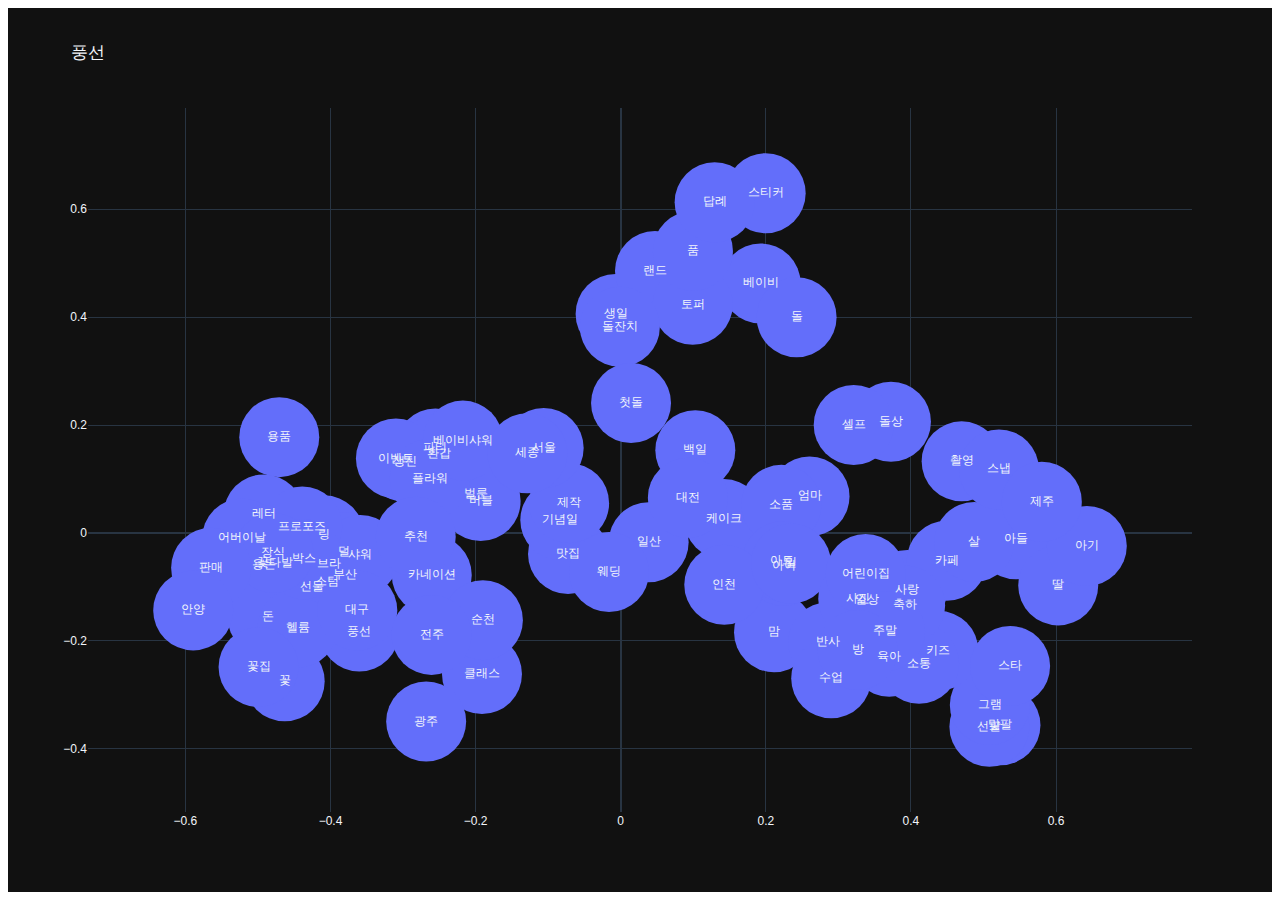
==== flask_docker/flask_app/templates/chart.html @ 9327f27b "first commit" ====
<html>
<head><meta charset="utf-8" /></head>
<body>
    <div>                        <script type="text/javascript">window.PlotlyConfig = {MathJaxConfig: 'local'};</script>
        <script type="text/javascript">/**
* plotly.js v2.12.1
* Copyright 2012-2022, Plotly, Inc.
* All rights reserved.
* Licensed under the MIT license
*/
!function(t){if("object"==typeof exports&&"undefined"!=typeof module)module.exports=t();else if("function"==typeof define&&define.amd)define([],t);else{("undefined"!=typeof window?window:"undefined"!=typeof global?global:"undefined"!=typeof self?self:this).Plotly=t()}}((function(){return function t(e,r,n){function i(o,s){if(!r[o]){if(!e[o]){var l="function"==typeof require&&require;if(!s&&l)return l(o,!0);if(a)return a(o,!0);var c=new Error("Cannot find module '"+o+"'");throw c.code="MODULE_NOT_FOUND",c}var u=r[o]={exports:{}};e[o][0].call(u.exports,(function(t){return i(e[o][1][t]||t)}),u,u.exports,t,e,r,n)}return r[o].exports}for(var a="function"==typeof require&&require,o=0;o<n.length;o++)i(n[o]);return i}({1:[function(t,e,r){"use strict";var n=t("../src/lib"),i={"X,X div":'direction:ltr;font-family:"Open Sans",verdana,arial,sans-serif;margin:0;padding:0;',"X input,X button":'font-family:"Open Sans",verdana,arial,sans-serif;',"X input:focus,X button:focus":"outline:none;","X a":"text-decoration:none;","X a:hover":"text-decoration:none;","X .crisp":"shape-rendering:crispEdges;","X .user-select-none":"-webkit-user-select:none;-moz-user-select:none;-ms-user-select:none;-o-user-select:none;user-select:none;","X svg":"overflow:hidden;","X svg a":"fill:#447adb;","X svg a:hover":"fill:#3c6dc5;","X .main-svg":"position:absolute;top:0;left:0;pointer-events:none;","X .main-svg .draglayer":"pointer-events:all;","X .cursor-default":"cursor:default;","X .cursor-pointer":"cursor:pointer;","X .cursor-crosshair":"cursor:crosshair;","X .cursor-move":"cursor:move;","X .cursor-col-resize":"cursor:col-resize;","X .cursor-row-resize":"cursor:row-resize;","X .cursor-ns-resize":"cursor:ns-resize;","X .cursor-ew-resize":"cursor:ew-resize;","X .cursor-sw-resize":"cursor:sw-resize;","X .cursor-s-resize":"cursor:s-resize;","X .cursor-se-resize":"cursor:se-resize;","X .cursor-w-resize":"cursor:w-resize;","X .cursor-e-resize":"cursor:e-resize;","X .cursor-nw-resize":"cursor:nw-resize;","X .cursor-n-resize":"cursor:n-resize;","X .cursor-ne-resize":"cursor:ne-resize;","X .cursor-grab":"cursor:-webkit-grab;cursor:grab;","X .modebar":"position:absolute;top:2px;right:2px;","X .ease-bg":"-webkit-transition:background-color .3s ease 0s;-moz-transition:background-color .3s ease 0s;-ms-transition:background-color .3s ease 0s;-o-transition:background-color .3s ease 0s;transition:background-color .3s ease 0s;","X .modebar--hover>:not(.watermark)":"opacity:0;-webkit-transition:opacity .3s ease 0s;-moz-transition:opacity .3s ease 0s;-ms-transition:opacity .3s ease 0s;-o-transition:opacity .3s ease 0s;transition:opacity .3s ease 0s;","X:hover .modebar--hover .modebar-group":"opacity:1;","X .modebar-group":"float:left;display:inline-block;box-sizing:border-box;padding-left:8px;position:relative;vertical-align:middle;white-space:nowrap;","X .modebar-btn":"position:relative;font-size:16px;padding:3px 4px;height:22px;cursor:pointer;line-height:normal;box-sizing:border-box;","X .modebar-btn svg":"position:relative;top:2px;","X .modebar.vertical":"display:flex;flex-direction:column;flex-wrap:wrap;align-content:flex-end;max-height:100%;","X .modebar.vertical svg":"top:-1px;","X .modebar.vertical .modebar-group":"display:block;float:none;padding-left:0px;padding-bottom:8px;","X .modebar.vertical .modebar-group .modebar-btn":"display:block;text-align:center;","X [data-title]:before,X [data-title]:after":"position:absolute;-webkit-transform:translate3d(0, 0, 0);-moz-transform:translate3d(0, 0, 0);-ms-transform:translate3d(0, 0, 0);-o-transform:translate3d(0, 0, 0);transform:translate3d(0, 0, 0);display:none;opacity:0;z-index:1001;pointer-events:none;top:110%;right:50%;","X [data-title]:hover:before,X [data-title]:hover:after":"display:block;opacity:1;","X [data-title]:before":'content:"";position:absolute;background:rgba(0,0,0,0);border:6px solid rgba(0,0,0,0);z-index:1002;margin-top:-12px;border-bottom-color:#69738a;margin-right:-6px;',"X [data-title]:after":"content:attr(data-title);background:#69738a;color:#fff;padding:8px 10px;font-size:12px;line-height:12px;white-space:nowrap;margin-right:-18px;border-radius:2px;","X .vertical [data-title]:before,X .vertical [data-title]:after":"top:0%;right:200%;","X .vertical [data-title]:before":"border:6px solid rgba(0,0,0,0);border-left-color:#69738a;margin-top:8px;margin-right:-30px;","X .select-outline":"fill:none;stroke-width:1;shape-rendering:crispEdges;","X .select-outline-1":"stroke:#fff;","X .select-outline-2":"stroke:#000;stroke-dasharray:2px 2px;",Y:'font-family:"Open Sans",verdana,arial,sans-serif;position:fixed;top:50px;right:20px;z-index:10000;font-size:10pt;max-width:180px;',"Y p":"margin:0;","Y .notifier-note":"min-width:180px;max-width:250px;border:1px solid #fff;z-index:3000;margin:0;background-color:#8c97af;background-color:rgba(140,151,175,.9);color:#fff;padding:10px;overflow-wrap:break-word;word-wrap:break-word;-ms-hyphens:auto;-webkit-hyphens:auto;hyphens:auto;","Y .notifier-close":"color:#fff;opacity:.8;float:right;padding:0 5px;background:none;border:none;font-size:20px;font-weight:bold;line-height:20px;","Y .notifier-close:hover":"color:#444;text-decoration:none;cursor:pointer;"};for(var a in i){var o=a.replace(/^,/," ,").replace(/X/g,".js-plotly-plot .plotly").replace(/Y/g,".plotly-notifier");n.addStyleRule(o,i[a])}},{"../src/lib":503}],2:[function(t,e,r){"use strict";e.exports=t("../src/transforms/aggregate")},{"../src/transforms/aggregate":1118}],3:[function(t,e,r){"use strict";e.exports=t("../src/traces/bar")},{"../src/traces/bar":656}],4:[function(t,e,r){"use strict";e.exports=t("../src/traces/barpolar")},{"../src/traces/barpolar":669}],5:[function(t,e,r){"use strict";e.exports=t("../src/traces/box")},{"../src/traces/box":679}],6:[function(t,e,r){"use strict";e.exports=t("../src/components/calendars")},{"../src/components/calendars":364}],7:[function(t,e,r){"use strict";e.exports=t("../src/traces/candlestick")},{"../src/traces/candlestick":688}],8:[function(t,e,r){"use strict";e.exports=t("../src/traces/carpet")},{"../src/traces/carpet":707}],9:[function(t,e,r){"use strict";e.exports=t("../src/traces/choropleth")},{"../src/traces/choropleth":721}],10:[function(t,e,r){"use strict";e.exports=t("../src/traces/choroplethmapbox")},{"../src/traces/choroplethmapbox":728}],11:[function(t,e,r){"use strict";e.exports=t("../src/traces/cone")},{"../src/traces/cone":734}],12:[function(t,e,r){"use strict";e.exports=t("../src/traces/contour")},{"../src/traces/contour":749}],13:[function(t,e,r){"use strict";e.exports=t("../src/traces/contourcarpet")},{"../src/traces/contourcarpet":760}],14:[function(t,e,r){"use strict";e.exports=t("../src/core")},{"../src/core":481}],15:[function(t,e,r){"use strict";e.exports=t("../src/traces/densitymapbox")},{"../src/traces/densitymapbox":768}],16:[function(t,e,r){"use strict";e.exports=t("../src/transforms/filter")},{"../src/transforms/filter":1119}],17:[function(t,e,r){"use strict";e.exports=t("../src/traces/funnel")},{"../src/traces/funnel":778}],18:[function(t,e,r){"use strict";e.exports=t("../src/traces/funnelarea")},{"../src/traces/funnelarea":787}],19:[function(t,e,r){"use strict";e.exports=t("../src/transforms/groupby")},{"../src/transforms/groupby":1120}],20:[function(t,e,r){"use strict";e.exports=t("../src/traces/heatmap")},{"../src/traces/heatmap":800}],21:[function(t,e,r){"use strict";e.exports=t("../src/traces/heatmapgl")},{"../src/traces/heatmapgl":811}],22:[function(t,e,r){"use strict";e.exports=t("../src/traces/histogram")},{"../src/traces/histogram":823}],23:[function(t,e,r){"use strict";e.exports=t("../src/traces/histogram2d")},{"../src/traces/histogram2d":829}],24:[function(t,e,r){"use strict";e.exports=t("../src/traces/histogram2dcontour")},{"../src/traces/histogram2dcontour":833}],25:[function(t,e,r){"use strict";e.exports=t("../src/traces/icicle")},{"../src/traces/icicle":839}],26:[function(t,e,r){"use strict";e.exports=t("../src/traces/image")},{"../src/traces/image":852}],27:[function(t,e,r){"use strict";var n=t("./core");n.register([t("./bar"),t("./box"),t("./heatmap"),t("./histogram"),t("./histogram2d"),t("./histogram2dcontour"),t("./contour"),t("./scatterternary"),t("./violin"),t("./funnel"),t("./waterfall"),t("./image"),t("./pie"),t("./sunburst"),t("./treemap"),t("./icicle"),t("./funnelarea"),t("./scatter3d"),t("./surface"),t("./isosurface"),t("./volume"),t("./mesh3d"),t("./cone"),t("./streamtube"),t("./scattergeo"),t("./choropleth"),t("./scattergl"),t("./splom"),t("./pointcloud"),t("./heatmapgl"),t("./parcoords"),t("./parcats"),t("./scattermapbox"),t("./choroplethmapbox"),t("./densitymapbox"),t("./sankey"),t("./indicator"),t("./table"),t("./carpet"),t("./scattercarpet"),t("./contourcarpet"),t("./ohlc"),t("./candlestick"),t("./scatterpolar"),t("./scatterpolargl"),t("./barpolar"),t("./scattersmith"),t("./aggregate"),t("./filter"),t("./groupby"),t("./sort"),t("./calendars")]),e.exports=n},{"./aggregate":2,"./bar":3,"./barpolar":4,"./box":5,"./calendars":6,"./candlestick":7,"./carpet":8,"./choropleth":9,"./choroplethmapbox":10,"./cone":11,"./contour":12,"./contourcarpet":13,"./core":14,"./densitymapbox":15,"./filter":16,"./funnel":17,"./funnelarea":18,"./groupby":19,"./heatmap":20,"./heatmapgl":21,"./histogram":22,"./histogram2d":23,"./histogram2dcontour":24,"./icicle":25,"./image":26,"./indicator":28,"./isosurface":29,"./mesh3d":30,"./ohlc":31,"./parcats":32,"./parcoords":33,"./pie":34,"./pointcloud":35,"./sankey":36,"./scatter3d":37,"./scattercarpet":38,"./scattergeo":39,"./scattergl":40,"./scattermapbox":41,"./scatterpolar":42,"./scatterpolargl":43,"./scattersmith":44,"./scatterternary":45,"./sort":46,"./splom":47,"./streamtube":48,"./sunburst":49,"./surface":50,"./table":51,"./treemap":52,"./violin":53,"./volume":54,"./waterfall":55}],28:[function(t,e,r){"use strict";e.exports=t("../src/traces/indicator")},{"../src/traces/indicator":860}],29:[function(t,e,r){"use strict";e.exports=t("../src/traces/isosurface")},{"../src/traces/isosurface":866}],30:[function(t,e,r){"use strict";e.exports=t("../src/traces/mesh3d")},{"../src/traces/mesh3d":871}],31:[function(t,e,r){"use strict";e.exports=t("../src/traces/ohlc")},{"../src/traces/ohlc":876}],32:[function(t,e,r){"use strict";e.exports=t("../src/traces/parcats")},{"../src/traces/parcats":885}],33:[function(t,e,r){"use strict";e.exports=t("../src/traces/parcoords")},{"../src/traces/parcoords":896}],34:[function(t,e,r){"use strict";e.exports=t("../src/traces/pie")},{"../src/traces/pie":907}],35:[function(t,e,r){"use strict";e.exports=t("../src/traces/pointcloud")},{"../src/traces/pointcloud":916}],36:[function(t,e,r){"use strict";e.exports=t("../src/traces/sankey")},{"../src/traces/sankey":922}],37:[function(t,e,r){"use strict";e.exports=t("../src/traces/scatter3d")},{"../src/traces/scatter3d":960}],38:[function(t,e,r){"use strict";e.exports=t("../src/traces/scattercarpet")},{"../src/traces/scattercarpet":967}],39:[function(t,e,r){"use strict";e.exports=t("../src/traces/scattergeo")},{"../src/traces/scattergeo":975}],40:[function(t,e,r){"use strict";e.exports=t("../src/traces/scattergl")},{"../src/traces/scattergl":989}],41:[function(t,e,r){"use strict";e.exports=t("../src/traces/scattermapbox")},{"../src/traces/scattermapbox":999}],42:[function(t,e,r){"use strict";e.exports=t("../src/traces/scatterpolar")},{"../src/traces/scatterpolar":1007}],43:[function(t,e,r){"use strict";e.exports=t("../src/traces/scatterpolargl")},{"../src/traces/scatterpolargl":1015}],44:[function(t,e,r){"use strict";e.exports=t("../src/traces/scattersmith")},{"../src/traces/scattersmith":1022}],45:[function(t,e,r){"use strict";e.exports=t("../src/traces/scatterternary")},{"../src/traces/scatterternary":1030}],46:[function(t,e,r){"use strict";e.exports=t("../src/transforms/sort")},{"../src/transforms/sort":1122}],47:[function(t,e,r){"use strict";e.exports=t("../src/traces/splom")},{"../src/traces/splom":1040}],48:[function(t,e,r){"use strict";e.exports=t("../src/traces/streamtube")},{"../src/traces/streamtube":1048}],49:[function(t,e,r){"use strict";e.exports=t("../src/traces/sunburst")},{"../src/traces/sunburst":1056}],50:[function(t,e,r){"use strict";e.exports=t("../src/traces/surface")},{"../src/traces/surface":1065}],51:[function(t,e,r){"use strict";e.exports=t("../src/traces/table")},{"../src/traces/table":1073}],52:[function(t,e,r){"use strict";e.exports=t("../src/traces/treemap")},{"../src/traces/treemap":1084}],53:[function(t,e,r){"use strict";e.exports=t("../src/traces/violin")},{"../src/traces/violin":1097}],54:[function(t,e,r){"use strict";e.exports=t("../src/traces/volume")},{"../src/traces/volume":1105}],55:[function(t,e,r){"use strict";e.exports=t("../src/traces/waterfall")},{"../src/traces/waterfall":1113}],56:[function(t,e,r){!function(n,i){"object"==typeof r&&void 0!==e?i(r,t("d3-array"),t("d3-collection"),t("d3-shape"),t("elementary-circuits-directed-graph")):i(n.d3=n.d3||{},n.d3,n.d3,n.d3,null)}(this,(function(t,e,r,n,i){"use strict";function a(t){return t.target.depth}function o(t,e){return t.sourceLinks.length?t.depth:e-1}function s(t){return function(){return t}}i=i&&i.hasOwnProperty("default")?i.default:i;var l="function"==typeof Symbol&&"symbol"==typeof Symbol.iterator?function(t){return typeof t}:function(t){return t&&"function"==typeof Symbol&&t.constructor===Symbol&&t!==Symbol.prototype?"symbol":typeof t};function c(t,e){return f(t.source,e.source)||t.index-e.index}function u(t,e){return f(t.target,e.target)||t.index-e.index}function f(t,e){return t.partOfCycle===e.partOfCycle?t.y0-e.y0:"top"===t.circularLinkType||"bottom"===e.circularLinkType?-1:1}function h(t){return t.value}function p(t){return(t.y0+t.y1)/2}function d(t){return p(t.source)}function m(t){return p(t.target)}function g(t){return t.index}function v(t){return t.nodes}function y(t){return t.links}function x(t,e){var r=t.get(e);if(!r)throw new Error("missing: "+e);return r}function b(t,e){return e(t)}function _(t,e,r){var n=0;if(null===r){for(var a=[],o=0;o<t.links.length;o++){var s=t.links[o],l=s.source.index,c=s.target.index;a[l]||(a[l]=[]),a[c]||(a[c]=[]),-1===a[l].indexOf(c)&&a[l].push(c)}var u=i(a);u.sort((function(t,e){return t.length-e.length}));var f={};for(o=0;o<u.length;o++){var h=u[o].slice(-2);f[h[0]]||(f[h[0]]={}),f[h[0]][h[1]]=!0}t.links.forEach((function(t){var e=t.target.index,r=t.source.index;e===r||f[r]&&f[r][e]?(t.circular=!0,t.circularLinkID=n,n+=1):t.circular=!1}))}else t.links.forEach((function(t){t.source[r]<t.target[r]?t.circular=!1:(t.circular=!0,t.circularLinkID=n,n+=1)}))}function w(t,e){var r=0,n=0;t.links.forEach((function(i){i.circular&&(i.source.circularLinkType||i.target.circularLinkType?i.circularLinkType=i.source.circularLinkType?i.source.circularLinkType:i.target.circularLinkType:i.circularLinkType=r<n?"top":"bottom","top"==i.circularLinkType?r+=1:n+=1,t.nodes.forEach((function(t){b(t,e)!=b(i.source,e)&&b(t,e)!=b(i.target,e)||(t.circularLinkType=i.circularLinkType)})))})),t.links.forEach((function(t){t.circular&&(t.source.circularLinkType==t.target.circularLinkType&&(t.circularLinkType=t.source.circularLinkType),q(t,e)&&(t.circularLinkType=t.source.circularLinkType))}))}function T(t){var e=Math.abs(t.y1-t.y0),r=Math.abs(t.target.x0-t.source.x1);return Math.atan(r/e)}function k(t,e){var r=0;t.sourceLinks.forEach((function(t){r=t.circular&&!q(t,e)?r+1:r}));var n=0;return t.targetLinks.forEach((function(t){n=t.circular&&!q(t,e)?n+1:n})),r+n}function A(t){var e=t.source.sourceLinks,r=0;e.forEach((function(t){r=t.circular?r+1:r}));var n=t.target.targetLinks,i=0;return n.forEach((function(t){i=t.circular?i+1:i})),!(r>1||i>1)}function M(t,e,r){return t.sort(E),t.forEach((function(n,i){var a,o,s=0;if(q(n,r)&&A(n))n.circularPathData.verticalBuffer=s+n.width/2;else{for(var l=0;l<i;l++)if(a=t[i],o=t[l],!(a.source.column<o.target.column||a.target.column>o.source.column)){var c=t[l].circularPathData.verticalBuffer+t[l].width/2+e;s=c>s?c:s}n.circularPathData.verticalBuffer=s+n.width/2}})),t}function S(t,r,i,a){var o=e.min(t.links,(function(t){return t.source.y0}));t.links.forEach((function(t){t.circular&&(t.circularPathData={})})),M(t.links.filter((function(t){return"top"==t.circularLinkType})),r,a),M(t.links.filter((function(t){return"bottom"==t.circularLinkType})),r,a),t.links.forEach((function(e){if(e.circular){if(e.circularPathData.arcRadius=e.width+10,e.circularPathData.leftNodeBuffer=5,e.circularPathData.rightNodeBuffer=5,e.circularPathData.sourceWidth=e.source.x1-e.source.x0,e.circularPathData.sourceX=e.source.x0+e.circularPathData.sourceWidth,e.circularPathData.targetX=e.target.x0,e.circularPathData.sourceY=e.y0,e.circularPathData.targetY=e.y1,q(e,a)&&A(e))e.circularPathData.leftSmallArcRadius=10+e.width/2,e.circularPathData.leftLargeArcRadius=10+e.width/2,e.circularPathData.rightSmallArcRadius=10+e.width/2,e.circularPathData.rightLargeArcRadius=10+e.width/2,"bottom"==e.circularLinkType?(e.circularPathData.verticalFullExtent=e.source.y1+25+e.circularPathData.verticalBuffer,e.circularPathData.verticalLeftInnerExtent=e.circularPathData.verticalFullExtent-e.circularPathData.leftLargeArcRadius,e.circularPathData.verticalRightInnerExtent=e.circularPathData.verticalFullExtent-e.circularPathData.rightLargeArcRadius):(e.circularPathData.verticalFullExtent=e.source.y0-25-e.circularPathData.verticalBuffer,e.circularPathData.verticalLeftInnerExtent=e.circularPathData.verticalFullExtent+e.circularPathData.leftLargeArcRadius,e.circularPathData.verticalRightInnerExtent=e.circularPathData.verticalFullExtent+e.circularPathData.rightLargeArcRadius);else{var s=e.source.column,l=e.circularLinkType,c=t.links.filter((function(t){return t.source.column==s&&t.circularLinkType==l}));"bottom"==e.circularLinkType?c.sort(C):c.sort(L);var u=0;c.forEach((function(t,n){t.circularLinkID==e.circularLinkID&&(e.circularPathData.leftSmallArcRadius=10+e.width/2+u,e.circularPathData.leftLargeArcRadius=10+e.width/2+n*r+u),u+=t.width})),s=e.target.column,c=t.links.filter((function(t){return t.target.column==s&&t.circularLinkType==l})),"bottom"==e.circularLinkType?c.sort(I):c.sort(P),u=0,c.forEach((function(t,n){t.circularLinkID==e.circularLinkID&&(e.circularPathData.rightSmallArcRadius=10+e.width/2+u,e.circularPathData.rightLargeArcRadius=10+e.width/2+n*r+u),u+=t.width})),"bottom"==e.circularLinkType?(e.circularPathData.verticalFullExtent=Math.max(i,e.source.y1,e.target.y1)+25+e.circularPathData.verticalBuffer,e.circularPathData.verticalLeftInnerExtent=e.circularPathData.verticalFullExtent-e.circularPathData.leftLargeArcRadius,e.circularPathData.verticalRightInnerExtent=e.circularPathData.verticalFullExtent-e.circularPathData.rightLargeArcRadius):(e.circularPathData.verticalFullExtent=o-25-e.circularPathData.verticalBuffer,e.circularPathData.verticalLeftInnerExtent=e.circularPathData.verticalFullExtent+e.circularPathData.leftLargeArcRadius,e.circularPathData.verticalRightInnerExtent=e.circularPathData.verticalFullExtent+e.circularPathData.rightLargeArcRadius)}e.circularPathData.leftInnerExtent=e.circularPathData.sourceX+e.circularPathData.leftNodeBuffer,e.circularPathData.rightInnerExtent=e.circularPathData.targetX-e.circularPathData.rightNodeBuffer,e.circularPathData.leftFullExtent=e.circularPathData.sourceX+e.circularPathData.leftLargeArcRadius+e.circularPathData.leftNodeBuffer,e.circularPathData.rightFullExtent=e.circularPathData.targetX-e.circularPathData.rightLargeArcRadius-e.circularPathData.rightNodeBuffer}if(e.circular)e.path=function(t){var e="";e="top"==t.circularLinkType?"M"+t.circularPathData.sourceX+" "+t.circularPathData.sourceY+" L"+t.circularPathData.leftInnerExtent+" "+t.circularPathData.sourceY+" A"+t.circularPathData.leftLargeArcRadius+" "+t.circularPathData.leftSmallArcRadius+" 0 0 0 "+t.circularPathData.leftFullExtent+" "+(t.circularPathData.sourceY-t.circularPathData.leftSmallArcRadius)+" L"+t.circularPathData.leftFullExtent+" "+t.circularPathData.verticalLeftInnerExtent+" A"+t.circularPathData.leftLargeArcRadius+" "+t.circularPathData.leftLargeArcRadius+" 0 0 0 "+t.circularPathData.leftInnerExtent+" "+t.circularPathData.verticalFullExtent+" L"+t.circularPathData.rightInnerExtent+" "+t.circularPathData.verticalFullExtent+" A"+t.circularPathData.rightLargeArcRadius+" "+t.circularPathData.rightLargeArcRadius+" 0 0 0 "+t.circularPathData.rightFullExtent+" "+t.circularPathData.verticalRightInnerExtent+" L"+t.circularPathData.rightFullExtent+" "+(t.circularPathData.targetY-t.circularPathData.rightSmallArcRadius)+" A"+t.circularPathData.rightLargeArcRadius+" "+t.circularPathData.rightSmallArcRadius+" 0 0 0 "+t.circularPathData.rightInnerExtent+" "+t.circularPathData.targetY+" L"+t.circularPathData.targetX+" "+t.circularPathData.targetY:"M"+t.circularPathData.sourceX+" "+t.circularPathData.sourceY+" L"+t.circularPathData.leftInnerExtent+" "+t.circularPathData.sourceY+" A"+t.circularPathData.leftLargeArcRadius+" "+t.circularPathData.leftSmallArcRadius+" 0 0 1 "+t.circularPathData.leftFullExtent+" "+(t.circularPathData.sourceY+t.circularPathData.leftSmallArcRadius)+" L"+t.circularPathData.leftFullExtent+" "+t.circularPathData.verticalLeftInnerExtent+" A"+t.circularPathData.leftLargeArcRadius+" "+t.circularPathData.leftLargeArcRadius+" 0 0 1 "+t.circularPathData.leftInnerExtent+" "+t.circularPathData.verticalFullExtent+" L"+t.circularPathData.rightInnerExtent+" "+t.circularPathData.verticalFullExtent+" A"+t.circularPathData.rightLargeArcRadius+" "+t.circularPathData.rightLargeArcRadius+" 0 0 1 "+t.circularPathData.rightFullExtent+" "+t.circularPathData.verticalRightInnerExtent+" L"+t.circularPathData.rightFullExtent+" "+(t.circularPathData.targetY+t.circularPathData.rightSmallArcRadius)+" A"+t.circularPathData.rightLargeArcRadius+" "+t.circularPathData.rightSmallArcRadius+" 0 0 1 "+t.circularPathData.rightInnerExtent+" "+t.circularPathData.targetY+" L"+t.circularPathData.targetX+" "+t.circularPathData.targetY;return e}(e);else{var f=n.linkHorizontal().source((function(t){return[t.source.x0+(t.source.x1-t.source.x0),t.y0]})).target((function(t){return[t.target.x0,t.y1]}));e.path=f(e)}}))}function E(t,e){return O(t)==O(e)?"bottom"==t.circularLinkType?C(t,e):L(t,e):O(e)-O(t)}function L(t,e){return t.y0-e.y0}function C(t,e){return e.y0-t.y0}function P(t,e){return t.y1-e.y1}function I(t,e){return e.y1-t.y1}function O(t){return t.target.column-t.source.column}function z(t){return t.target.x0-t.source.x1}function D(t,e){var r=T(t),n=z(e)/Math.tan(r);return"up"==H(t)?t.y1+n:t.y1-n}function R(t,e){var r=T(t),n=z(e)/Math.tan(r);return"up"==H(t)?t.y1-n:t.y1+n}function F(t,e,r,n){t.links.forEach((function(i){if(!i.circular&&i.target.column-i.source.column>1){var a=i.source.column+1,o=i.target.column-1,s=1,l=o-a+1;for(s=1;a<=o;a++,s++)t.nodes.forEach((function(o){if(o.column==a){var c,u=s/(l+1),f=Math.pow(1-u,3),h=3*u*Math.pow(1-u,2),p=3*Math.pow(u,2)*(1-u),d=Math.pow(u,3),m=f*i.y0+h*i.y0+p*i.y1+d*i.y1,g=m-i.width/2,v=m+i.width/2;g>o.y0&&g<o.y1?(c=o.y1-g+10,c="bottom"==o.circularLinkType?c:-c,o=N(o,c,e,r),t.nodes.forEach((function(t){b(t,n)!=b(o,n)&&t.column==o.column&&B(o,t)&&N(t,c,e,r)}))):(v>o.y0&&v<o.y1||g<o.y0&&v>o.y1)&&(c=v-o.y0+10,o=N(o,c,e,r),t.nodes.forEach((function(t){b(t,n)!=b(o,n)&&t.column==o.column&&t.y0<o.y1&&t.y1>o.y1&&N(t,c,e,r)})))}}))}}))}function B(t,e){return t.y0>e.y0&&t.y0<e.y1||(t.y1>e.y0&&t.y1<e.y1||t.y0<e.y0&&t.y1>e.y1)}function N(t,e,r,n){return t.y0+e>=r&&t.y1+e<=n&&(t.y0=t.y0+e,t.y1=t.y1+e,t.targetLinks.forEach((function(t){t.y1=t.y1+e})),t.sourceLinks.forEach((function(t){t.y0=t.y0+e}))),t}function j(t,e,r,n){t.nodes.forEach((function(i){n&&i.y+(i.y1-i.y0)>e&&(i.y=i.y-(i.y+(i.y1-i.y0)-e));var a=t.links.filter((function(t){return b(t.source,r)==b(i,r)})),o=a.length;o>1&&a.sort((function(t,e){if(!t.circular&&!e.circular){if(t.target.column==e.target.column)return t.y1-e.y1;if(!V(t,e))return t.y1-e.y1;if(t.target.column>e.target.column){var r=R(e,t);return t.y1-r}if(e.target.column>t.target.column)return R(t,e)-e.y1}return t.circular&&!e.circular?"top"==t.circularLinkType?-1:1:e.circular&&!t.circular?"top"==e.circularLinkType?1:-1:t.circular&&e.circular?t.circularLinkType===e.circularLinkType&&"top"==t.circularLinkType?t.target.column===e.target.column?t.target.y1-e.target.y1:e.target.column-t.target.column:t.circularLinkType===e.circularLinkType&&"bottom"==t.circularLinkType?t.target.column===e.target.column?e.target.y1-t.target.y1:t.target.column-e.target.column:"top"==t.circularLinkType?-1:1:void 0}));var s=i.y0;a.forEach((function(t){t.y0=s+t.width/2,s+=t.width})),a.forEach((function(t,e){if("bottom"==t.circularLinkType){for(var r=e+1,n=0;r<o;r++)n+=a[r].width;t.y0=i.y1-n-t.width/2}}))}))}function U(t,e,r){t.nodes.forEach((function(e){var n=t.links.filter((function(t){return b(t.target,r)==b(e,r)})),i=n.length;i>1&&n.sort((function(t,e){if(!t.circular&&!e.circular){if(t.source.column==e.source.column)return t.y0-e.y0;if(!V(t,e))return t.y0-e.y0;if(e.source.column<t.source.column){var r=D(e,t);return t.y0-r}if(t.source.column<e.source.column)return D(t,e)-e.y0}return t.circular&&!e.circular?"top"==t.circularLinkType?-1:1:e.circular&&!t.circular?"top"==e.circularLinkType?1:-1:t.circular&&e.circular?t.circularLinkType===e.circularLinkType&&"top"==t.circularLinkType?t.source.column===e.source.column?t.source.y1-e.source.y1:t.source.column-e.source.column:t.circularLinkType===e.circularLinkType&&"bottom"==t.circularLinkType?t.source.column===e.source.column?t.source.y1-e.source.y1:e.source.column-t.source.column:"top"==t.circularLinkType?-1:1:void 0}));var a=e.y0;n.forEach((function(t){t.y1=a+t.width/2,a+=t.width})),n.forEach((function(t,r){if("bottom"==t.circularLinkType){for(var a=r+1,o=0;a<i;a++)o+=n[a].width;t.y1=e.y1-o-t.width/2}}))}))}function V(t,e){return H(t)==H(e)}function H(t){return t.y0-t.y1>0?"up":"down"}function q(t,e){return b(t.source,e)==b(t.target,e)}function G(t,r,n){var i=t.nodes,a=t.links,o=!1,s=!1;if(a.forEach((function(t){"top"==t.circularLinkType?o=!0:"bottom"==t.circularLinkType&&(s=!0)})),0==o||0==s){var l=e.min(i,(function(t){return t.y0})),c=(n-r)/(e.max(i,(function(t){return t.y1}))-l);i.forEach((function(t){var e=(t.y1-t.y0)*c;t.y0=(t.y0-l)*c,t.y1=t.y0+e})),a.forEach((function(t){t.y0=(t.y0-l)*c,t.y1=(t.y1-l)*c,t.width=t.width*c}))}}t.sankeyCircular=function(){var t,n,i=0,a=0,b=1,T=1,A=24,M=g,E=o,L=v,C=y,P=32,I=2,O=null;function z(){var t={nodes:L.apply(null,arguments),links:C.apply(null,arguments)};D(t),_(t,M,O),R(t),B(t),w(t,M),N(t,P,M),V(t);for(var e=4,r=0;r<e;r++)j(t,T,M),U(t,T,M),F(t,a,T,M),j(t,T,M),U(t,T,M);return G(t,a,T),S(t,I,T,M),t}function D(t){t.nodes.forEach((function(t,e){t.index=e,t.sourceLinks=[],t.targetLinks=[]}));var e=r.map(t.nodes,M);return t.links.forEach((function(t,r){t.index=r;var n=t.source,i=t.target;"object"!==(void 0===n?"undefined":l(n))&&(n=t.source=x(e,n)),"object"!==(void 0===i?"undefined":l(i))&&(i=t.target=x(e,i)),n.sourceLinks.push(t),i.targetLinks.push(t)})),t}function R(t){t.nodes.forEach((function(t){t.partOfCycle=!1,t.value=Math.max(e.sum(t.sourceLinks,h),e.sum(t.targetLinks,h)),t.sourceLinks.forEach((function(e){e.circular&&(t.partOfCycle=!0,t.circularLinkType=e.circularLinkType)})),t.targetLinks.forEach((function(e){e.circular&&(t.partOfCycle=!0,t.circularLinkType=e.circularLinkType)}))}))}function B(t){var e,r,n;for(e=t.nodes,r=[],n=0;e.length;++n,e=r,r=[])e.forEach((function(t){t.depth=n,t.sourceLinks.forEach((function(t){r.indexOf(t.target)<0&&!t.circular&&r.push(t.target)}))}));for(e=t.nodes,r=[],n=0;e.length;++n,e=r,r=[])e.forEach((function(t){t.height=n,t.targetLinks.forEach((function(t){r.indexOf(t.source)<0&&!t.circular&&r.push(t.source)}))}));t.nodes.forEach((function(t){t.column=Math.floor(E.call(null,t,n))}))}function N(o,s,l){var c=r.nest().key((function(t){return t.column})).sortKeys(e.ascending).entries(o.nodes).map((function(t){return t.values}));!function(r){if(n){var s=1/0;c.forEach((function(t){var e=T*n/(t.length+1);s=e<s?e:s})),t=s}var l=e.min(c,(function(r){return(T-a-(r.length-1)*t)/e.sum(r,h)}));l*=.3,o.links.forEach((function(t){t.width=t.value*l}));var u=function(t){var r=0,n=0,i=0,a=0,o=e.max(t.nodes,(function(t){return t.column}));return t.links.forEach((function(t){t.circular&&("top"==t.circularLinkType?r+=t.width:n+=t.width,0==t.target.column&&(a+=t.width),t.source.column==o&&(i+=t.width))})),{top:r=r>0?r+25+10:r,bottom:n=n>0?n+25+10:n,left:a=a>0?a+25+10:a,right:i=i>0?i+25+10:i}}(o),f=function(t,r){var n=e.max(t.nodes,(function(t){return t.column})),o=b-i,s=T-a,l=o/(o+r.right+r.left),c=s/(s+r.top+r.bottom);return i=i*l+r.left,b=0==r.right?b:b*l,a=a*c+r.top,T*=c,t.nodes.forEach((function(t){t.x0=i+t.column*((b-i-A)/n),t.x1=t.x0+A})),c}(o,u);l*=f,o.links.forEach((function(t){t.width=t.value*l})),c.forEach((function(t){var e=t.length;t.forEach((function(t,n){t.depth==c.length-1&&1==e||0==t.depth&&1==e?(t.y0=T/2-t.value*l,t.y1=t.y0+t.value*l):t.partOfCycle?0==k(t,r)?(t.y0=T/2+n,t.y1=t.y0+t.value*l):"top"==t.circularLinkType?(t.y0=a+n,t.y1=t.y0+t.value*l):(t.y0=T-t.value*l-n,t.y1=t.y0+t.value*l):0==u.top||0==u.bottom?(t.y0=(T-a)/e*n,t.y1=t.y0+t.value*l):(t.y0=(T-a)/2-e/2+n,t.y1=t.y0+t.value*l)}))}))}(l),y();for(var u=1,g=s;g>0;--g)v(u*=.99,l),y();function v(t,r){var n=c.length;c.forEach((function(i){var a=i.length,o=i[0].depth;i.forEach((function(i){var s;if(i.sourceLinks.length||i.targetLinks.length)if(i.partOfCycle&&k(i,r)>0);else if(0==o&&1==a)s=i.y1-i.y0,i.y0=T/2-s/2,i.y1=T/2+s/2;else if(o==n-1&&1==a)s=i.y1-i.y0,i.y0=T/2-s/2,i.y1=T/2+s/2;else{var l=e.mean(i.sourceLinks,m),c=e.mean(i.targetLinks,d),u=((l&&c?(l+c)/2:l||c)-p(i))*t;i.y0+=u,i.y1+=u}}))}))}function y(){c.forEach((function(e){var r,n,i,o=a,s=e.length;for(e.sort(f),i=0;i<s;++i)(n=o-(r=e[i]).y0)>0&&(r.y0+=n,r.y1+=n),o=r.y1+t;if((n=o-t-T)>0)for(o=r.y0-=n,r.y1-=n,i=s-2;i>=0;--i)(n=(r=e[i]).y1+t-o)>0&&(r.y0-=n,r.y1-=n),o=r.y0}))}}function V(t){t.nodes.forEach((function(t){t.sourceLinks.sort(u),t.targetLinks.sort(c)})),t.nodes.forEach((function(t){var e=t.y0,r=e,n=t.y1,i=n;t.sourceLinks.forEach((function(t){t.circular?(t.y0=n-t.width/2,n-=t.width):(t.y0=e+t.width/2,e+=t.width)})),t.targetLinks.forEach((function(t){t.circular?(t.y1=i-t.width/2,i-=t.width):(t.y1=r+t.width/2,r+=t.width)}))}))}return z.nodeId=function(t){return arguments.length?(M="function"==typeof t?t:s(t),z):M},z.nodeAlign=function(t){return arguments.length?(E="function"==typeof t?t:s(t),z):E},z.nodeWidth=function(t){return arguments.length?(A=+t,z):A},z.nodePadding=function(e){return arguments.length?(t=+e,z):t},z.nodes=function(t){return arguments.length?(L="function"==typeof t?t:s(t),z):L},z.links=function(t){return arguments.length?(C="function"==typeof t?t:s(t),z):C},z.size=function(t){return arguments.length?(i=a=0,b=+t[0],T=+t[1],z):[b-i,T-a]},z.extent=function(t){return arguments.length?(i=+t[0][0],b=+t[1][0],a=+t[0][1],T=+t[1][1],z):[[i,a],[b,T]]},z.iterations=function(t){return arguments.length?(P=+t,z):P},z.circularLinkGap=function(t){return arguments.length?(I=+t,z):I},z.nodePaddingRatio=function(t){return arguments.length?(n=+t,z):n},z.sortNodes=function(t){return arguments.length?(O=t,z):O},z.update=function(t){return w(t,M),V(t),t.links.forEach((function(t){t.circular&&(t.circularLinkType=t.y0+t.y1<T?"top":"bottom",t.source.circularLinkType=t.circularLinkType,t.target.circularLinkType=t.circularLinkType)})),j(t,T,M,!1),U(t,T,M),S(t,I,T,M),t},z},t.sankeyCenter=function(t){return t.targetLinks.length?t.depth:t.sourceLinks.length?e.min(t.sourceLinks,a)-1:0},t.sankeyLeft=function(t){return t.depth},t.sankeyRight=function(t,e){return e-1-t.height},t.sankeyJustify=o,Object.defineProperty(t,"__esModule",{value:!0})}))},{"d3-array":107,"d3-collection":108,"d3-shape":119,"elementary-circuits-directed-graph":130}],57:[function(t,e,r){!function(n,i){"object"==typeof r&&void 0!==e?i(r,t("d3-array"),t("d3-collection"),t("d3-shape")):i(n.d3=n.d3||{},n.d3,n.d3,n.d3)}(this,(function(t,e,r,n){"use strict";function i(t){return t.target.depth}function a(t,e){return t.sourceLinks.length?t.depth:e-1}function o(t){return function(){return t}}function s(t,e){return c(t.source,e.source)||t.index-e.index}function l(t,e){return c(t.target,e.target)||t.index-e.index}function c(t,e){return t.y0-e.y0}function u(t){return t.value}function f(t){return(t.y0+t.y1)/2}function h(t){return f(t.source)*t.value}function p(t){return f(t.target)*t.value}function d(t){return t.index}function m(t){return t.nodes}function g(t){return t.links}function v(t,e){var r=t.get(e);if(!r)throw new Error("missing: "+e);return r}function y(t){return[t.source.x1,t.y0]}function x(t){return[t.target.x0,t.y1]}t.sankey=function(){var t=0,n=0,i=1,y=1,x=24,b=8,_=d,w=a,T=m,k=g,A=32;function M(){var t={nodes:T.apply(null,arguments),links:k.apply(null,arguments)};return S(t),E(t),L(t),C(t),P(t),t}function S(t){t.nodes.forEach((function(t,e){t.index=e,t.sourceLinks=[],t.targetLinks=[]}));var e=r.map(t.nodes,_);t.links.forEach((function(t,r){t.index=r;var n=t.source,i=t.target;"object"!=typeof n&&(n=t.source=v(e,n)),"object"!=typeof i&&(i=t.target=v(e,i)),n.sourceLinks.push(t),i.targetLinks.push(t)}))}function E(t){t.nodes.forEach((function(t){t.value=Math.max(e.sum(t.sourceLinks,u),e.sum(t.targetLinks,u))}))}function L(e){var r,n,a;for(r=e.nodes,n=[],a=0;r.length;++a,r=n,n=[])r.forEach((function(t){t.depth=a,t.sourceLinks.forEach((function(t){n.indexOf(t.target)<0&&n.push(t.target)}))}));for(r=e.nodes,n=[],a=0;r.length;++a,r=n,n=[])r.forEach((function(t){t.height=a,t.targetLinks.forEach((function(t){n.indexOf(t.source)<0&&n.push(t.source)}))}));var o=(i-t-x)/(a-1);e.nodes.forEach((function(e){e.x1=(e.x0=t+Math.max(0,Math.min(a-1,Math.floor(w.call(null,e,a))))*o)+x}))}function C(t){var i=r.nest().key((function(t){return t.x0})).sortKeys(e.ascending).entries(t.nodes).map((function(t){return t.values}));!function(){var r=e.max(i,(function(t){return t.length})),a=2/3*(y-n)/(r-1);b>a&&(b=a);var o=e.min(i,(function(t){return(y-n-(t.length-1)*b)/e.sum(t,u)}));i.forEach((function(t){t.forEach((function(t,e){t.y1=(t.y0=e)+t.value*o}))})),t.links.forEach((function(t){t.width=t.value*o}))}(),d();for(var a=1,o=A;o>0;--o)l(a*=.99),d(),s(a),d();function s(t){i.forEach((function(r){r.forEach((function(r){if(r.targetLinks.length){var n=(e.sum(r.targetLinks,h)/e.sum(r.targetLinks,u)-f(r))*t;r.y0+=n,r.y1+=n}}))}))}function l(t){i.slice().reverse().forEach((function(r){r.forEach((function(r){if(r.sourceLinks.length){var n=(e.sum(r.sourceLinks,p)/e.sum(r.sourceLinks,u)-f(r))*t;r.y0+=n,r.y1+=n}}))}))}function d(){i.forEach((function(t){var e,r,i,a=n,o=t.length;for(t.sort(c),i=0;i<o;++i)(r=a-(e=t[i]).y0)>0&&(e.y0+=r,e.y1+=r),a=e.y1+b;if((r=a-b-y)>0)for(a=e.y0-=r,e.y1-=r,i=o-2;i>=0;--i)(r=(e=t[i]).y1+b-a)>0&&(e.y0-=r,e.y1-=r),a=e.y0}))}}function P(t){t.nodes.forEach((function(t){t.sourceLinks.sort(l),t.targetLinks.sort(s)})),t.nodes.forEach((function(t){var e=t.y0,r=e;t.sourceLinks.forEach((function(t){t.y0=e+t.width/2,e+=t.width})),t.targetLinks.forEach((function(t){t.y1=r+t.width/2,r+=t.width}))}))}return M.update=function(t){return P(t),t},M.nodeId=function(t){return arguments.length?(_="function"==typeof t?t:o(t),M):_},M.nodeAlign=function(t){return arguments.length?(w="function"==typeof t?t:o(t),M):w},M.nodeWidth=function(t){return arguments.length?(x=+t,M):x},M.nodePadding=function(t){return arguments.length?(b=+t,M):b},M.nodes=function(t){return arguments.length?(T="function"==typeof t?t:o(t),M):T},M.links=function(t){return arguments.length?(k="function"==typeof t?t:o(t),M):k},M.size=function(e){return arguments.length?(t=n=0,i=+e[0],y=+e[1],M):[i-t,y-n]},M.extent=function(e){return arguments.length?(t=+e[0][0],i=+e[1][0],n=+e[0][1],y=+e[1][1],M):[[t,n],[i,y]]},M.iterations=function(t){return arguments.length?(A=+t,M):A},M},t.sankeyCenter=function(t){return t.targetLinks.length?t.depth:t.sourceLinks.length?e.min(t.sourceLinks,i)-1:0},t.sankeyLeft=function(t){return t.depth},t.sankeyRight=function(t,e){return e-1-t.height},t.sankeyJustify=a,t.sankeyLinkHorizontal=function(){return n.linkHorizontal().source(y).target(x)},Object.defineProperty(t,"__esModule",{value:!0})}))},{"d3-array":107,"d3-collection":108,"d3-shape":119}],58:[function(t,e,r){(function(){var t={version:"3.8.0"},r=[].slice,n=function(t){return r.call(t)},i=self.document;function a(t){return t&&(t.ownerDocument||t.document||t).documentElement}function o(t){return t&&(t.ownerDocument&&t.ownerDocument.defaultView||t.document&&t||t.defaultView)}if(i)try{n(i.documentElement.childNodes)[0].nodeType}catch(t){n=function(t){for(var e=t.length,r=new Array(e);e--;)r[e]=t[e];return r}}if(Date.now||(Date.now=function(){return+new Date}),i)try{i.createElement("DIV").style.setProperty("opacity",0,"")}catch(t){var s=this.Element.prototype,l=s.setAttribute,c=s.setAttributeNS,u=this.CSSStyleDeclaration.prototype,f=u.setProperty;s.setAttribute=function(t,e){l.call(this,t,e+"")},s.setAttributeNS=function(t,e,r){c.call(this,t,e,r+"")},u.setProperty=function(t,e,r){f.call(this,t,e+"",r)}}function h(t,e){return t<e?-1:t>e?1:t>=e?0:NaN}function p(t){return null===t?NaN:+t}function d(t){return!isNaN(t)}function m(t){return{left:function(e,r,n,i){for(arguments.length<3&&(n=0),arguments.length<4&&(i=e.length);n<i;){var a=n+i>>>1;t(e[a],r)<0?n=a+1:i=a}return n},right:function(e,r,n,i){for(arguments.length<3&&(n=0),arguments.length<4&&(i=e.length);n<i;){var a=n+i>>>1;t(e[a],r)>0?i=a:n=a+1}return n}}}t.ascending=h,t.descending=function(t,e){return e<t?-1:e>t?1:e>=t?0:NaN},t.min=function(t,e){var r,n,i=-1,a=t.length;if(1===arguments.length){for(;++i<a;)if(null!=(n=t[i])&&n>=n){r=n;break}for(;++i<a;)null!=(n=t[i])&&r>n&&(r=n)}else{for(;++i<a;)if(null!=(n=e.call(t,t[i],i))&&n>=n){r=n;break}for(;++i<a;)null!=(n=e.call(t,t[i],i))&&r>n&&(r=n)}return r},t.max=function(t,e){var r,n,i=-1,a=t.length;if(1===arguments.length){for(;++i<a;)if(null!=(n=t[i])&&n>=n){r=n;break}for(;++i<a;)null!=(n=t[i])&&n>r&&(r=n)}else{for(;++i<a;)if(null!=(n=e.call(t,t[i],i))&&n>=n){r=n;break}for(;++i<a;)null!=(n=e.call(t,t[i],i))&&n>r&&(r=n)}return r},t.extent=function(t,e){var r,n,i,a=-1,o=t.length;if(1===arguments.length){for(;++a<o;)if(null!=(n=t[a])&&n>=n){r=i=n;break}for(;++a<o;)null!=(n=t[a])&&(r>n&&(r=n),i<n&&(i=n))}else{for(;++a<o;)if(null!=(n=e.call(t,t[a],a))&&n>=n){r=i=n;break}for(;++a<o;)null!=(n=e.call(t,t[a],a))&&(r>n&&(r=n),i<n&&(i=n))}return[r,i]},t.sum=function(t,e){var r,n=0,i=t.length,a=-1;if(1===arguments.length)for(;++a<i;)d(r=+t[a])&&(n+=r);else for(;++a<i;)d(r=+e.call(t,t[a],a))&&(n+=r);return n},t.mean=function(t,e){var r,n=0,i=t.length,a=-1,o=i;if(1===arguments.length)for(;++a<i;)d(r=p(t[a]))?n+=r:--o;else for(;++a<i;)d(r=p(e.call(t,t[a],a)))?n+=r:--o;if(o)return n/o},t.quantile=function(t,e){var r=(t.length-1)*e+1,n=Math.floor(r),i=+t[n-1],a=r-n;return a?i+a*(t[n]-i):i},t.median=function(e,r){var n,i=[],a=e.length,o=-1;if(1===arguments.length)for(;++o<a;)d(n=p(e[o]))&&i.push(n);else for(;++o<a;)d(n=p(r.call(e,e[o],o)))&&i.push(n);if(i.length)return t.quantile(i.sort(h),.5)},t.variance=function(t,e){var r,n,i=t.length,a=0,o=0,s=-1,l=0;if(1===arguments.length)for(;++s<i;)d(r=p(t[s]))&&(o+=(n=r-a)*(r-(a+=n/++l)));else for(;++s<i;)d(r=p(e.call(t,t[s],s)))&&(o+=(n=r-a)*(r-(a+=n/++l)));if(l>1)return o/(l-1)},t.deviation=function(){var e=t.variance.apply(this,arguments);return e?Math.sqrt(e):e};var g=m(h);function v(t){return t.length}t.bisectLeft=g.left,t.bisect=t.bisectRight=g.right,t.bisector=function(t){return m(1===t.length?function(e,r){return h(t(e),r)}:t)},t.shuffle=function(t,e,r){(a=arguments.length)<3&&(r=t.length,a<2&&(e=0));for(var n,i,a=r-e;a;)i=Math.random()*a--|0,n=t[a+e],t[a+e]=t[i+e],t[i+e]=n;return t},t.permute=function(t,e){for(var r=e.length,n=new Array(r);r--;)n[r]=t[e[r]];return n},t.pairs=function(t){for(var e=0,r=t.length-1,n=t[0],i=new Array(r<0?0:r);e<r;)i[e]=[n,n=t[++e]];return i},t.transpose=function(e){if(!(a=e.length))return[];for(var r=-1,n=t.min(e,v),i=new Array(n);++r<n;)for(var a,o=-1,s=i[r]=new Array(a);++o<a;)s[o]=e[o][r];return i},t.zip=function(){return t.transpose(arguments)},t.keys=function(t){var e=[];for(var r in t)e.push(r);return e},t.values=function(t){var e=[];for(var r in t)e.push(t[r]);return e},t.entries=function(t){var e=[];for(var r in t)e.push({key:r,value:t[r]});return e},t.merge=function(t){for(var e,r,n,i=t.length,a=-1,o=0;++a<i;)o+=t[a].length;for(r=new Array(o);--i>=0;)for(e=(n=t[i]).length;--e>=0;)r[--o]=n[e];return r};var y=Math.abs;function x(t){for(var e=1;t*e%1;)e*=10;return e}function b(t,e){for(var r in e)Object.defineProperty(t.prototype,r,{value:e[r],enumerable:!1})}function _(){this._=Object.create(null)}t.range=function(t,e,r){if(arguments.length<3&&(r=1,arguments.length<2&&(e=t,t=0)),(e-t)/r==1/0)throw new Error("infinite range");var n,i=[],a=x(y(r)),o=-1;if(t*=a,e*=a,(r*=a)<0)for(;(n=t+r*++o)>e;)i.push(n/a);else for(;(n=t+r*++o)<e;)i.push(n/a);return i},t.map=function(t,e){var r=new _;if(t instanceof _)t.forEach((function(t,e){r.set(t,e)}));else if(Array.isArray(t)){var n,i=-1,a=t.length;if(1===arguments.length)for(;++i<a;)r.set(i,t[i]);else for(;++i<a;)r.set(e.call(t,n=t[i],i),n)}else for(var o in t)r.set(o,t[o]);return r};function w(t){return"__proto__"==(t+="")||"\0"===t[0]?"\0"+t:t}function T(t){return"\0"===(t+="")[0]?t.slice(1):t}function k(t){return w(t)in this._}function A(t){return(t=w(t))in this._&&delete this._[t]}function M(){var t=[];for(var e in this._)t.push(T(e));return t}function S(){var t=0;for(var e in this._)++t;return t}function E(){for(var t in this._)return!1;return!0}function L(){this._=Object.create(null)}function C(t){return t}function P(t,e,r){return function(){var n=r.apply(e,arguments);return n===e?t:n}}function I(t,e){if(e in t)return e;e=e.charAt(0).toUpperCase()+e.slice(1);for(var r=0,n=O.length;r<n;++r){var i=O[r]+e;if(i in t)return i}}b(_,{has:k,get:function(t){return this._[w(t)]},set:function(t,e){return this._[w(t)]=e},remove:A,keys:M,values:function(){var t=[];for(var e in this._)t.push(this._[e]);return t},entries:function(){var t=[];for(var e in this._)t.push({key:T(e),value:this._[e]});return t},size:S,empty:E,forEach:function(t){for(var e in this._)t.call(this,T(e),this._[e])}}),t.nest=function(){var e,r,n={},i=[],a=[];function o(t,a,s){if(s>=i.length)return r?r.call(n,a):e?a.sort(e):a;for(var l,c,u,f,h=-1,p=a.length,d=i[s++],m=new _;++h<p;)(f=m.get(l=d(c=a[h])))?f.push(c):m.set(l,[c]);return t?(c=t(),u=function(e,r){c.set(e,o(t,r,s))}):(c={},u=function(e,r){c[e]=o(t,r,s)}),m.forEach(u),c}return n.map=function(t,e){return o(e,t,0)},n.entries=function(e){return function t(e,r){if(r>=i.length)return e;var n=[],o=a[r++];return e.forEach((function(e,i){n.push({key:e,values:t(i,r)})})),o?n.sort((function(t,e){return o(t.key,e.key)})):n}(o(t.map,e,0),0)},n.key=function(t){return i.push(t),n},n.sortKeys=function(t){return a[i.length-1]=t,n},n.sortValues=function(t){return e=t,n},n.rollup=function(t){return r=t,n},n},t.set=function(t){var e=new L;if(t)for(var r=0,n=t.length;r<n;++r)e.add(t[r]);return e},b(L,{has:k,add:function(t){return this._[w(t+="")]=!0,t},remove:A,values:M,size:S,empty:E,forEach:function(t){for(var e in this._)t.call(this,T(e))}}),t.behavior={},t.rebind=function(t,e){for(var r,n=1,i=arguments.length;++n<i;)t[r=arguments[n]]=P(t,e,e[r]);return t};var O=["webkit","ms","moz","Moz","o","O"];function z(){}function D(){}function R(t){var e=[],r=new _;function n(){for(var r,n=e,i=-1,a=n.length;++i<a;)(r=n[i].on)&&r.apply(this,arguments);return t}return n.on=function(n,i){var a,o=r.get(n);return arguments.length<2?o&&o.on:(o&&(o.on=null,e=e.slice(0,a=e.indexOf(o)).concat(e.slice(a+1)),r.remove(n)),i&&e.push(r.set(n,{on:i})),t)},n}function F(){t.event.preventDefault()}function B(){for(var e,r=t.event;e=r.sourceEvent;)r=e;return r}function N(e){for(var r=new D,n=0,i=arguments.length;++n<i;)r[arguments[n]]=R(r);return r.of=function(n,i){return function(a){try{var o=a.sourceEvent=t.event;a.target=e,t.event=a,r[a.type].apply(n,i)}finally{t.event=o}}},r}t.dispatch=function(){for(var t=new D,e=-1,r=arguments.length;++e<r;)t[arguments[e]]=R(t);return t},D.prototype.on=function(t,e){var r=t.indexOf("."),n="";if(r>=0&&(n=t.slice(r+1),t=t.slice(0,r)),t)return arguments.length<2?this[t].on(n):this[t].on(n,e);if(2===arguments.length){if(null==e)for(t in this)this.hasOwnProperty(t)&&this[t].on(n,null);return this}},t.event=null,t.requote=function(t){return t.replace(j,"\\$&")};var j=/[\\\^\$\*\+\?\|\[\]\(\)\.\{\}]/g,U={}.__proto__?function(t,e){t.__proto__=e}:function(t,e){for(var r in e)t[r]=e[r]};function V(t){return U(t,Y),t}var H=function(t,e){return e.querySelector(t)},q=function(t,e){return e.querySelectorAll(t)},G=function(t,e){var r=t.matches||t[I(t,"matchesSelector")];return(G=function(t,e){return r.call(t,e)})(t,e)};"function"==typeof Sizzle&&(H=function(t,e){return Sizzle(t,e)[0]||null},q=Sizzle,G=Sizzle.matchesSelector),t.selection=function(){return t.select(i.documentElement)};var Y=t.selection.prototype=[];function W(t){return"function"==typeof t?t:function(){return H(t,this)}}function X(t){return"function"==typeof t?t:function(){return q(t,this)}}Y.select=function(t){var e,r,n,i,a=[];t=W(t);for(var o=-1,s=this.length;++o<s;){a.push(e=[]),e.parentNode=(n=this[o]).parentNode;for(var l=-1,c=n.length;++l<c;)(i=n[l])?(e.push(r=t.call(i,i.__data__,l,o)),r&&"__data__"in i&&(r.__data__=i.__data__)):e.push(null)}return V(a)},Y.selectAll=function(t){var e,r,i=[];t=X(t);for(var a=-1,o=this.length;++a<o;)for(var s=this[a],l=-1,c=s.length;++l<c;)(r=s[l])&&(i.push(e=n(t.call(r,r.__data__,l,a))),e.parentNode=r);return V(i)};var Z="http://www.w3.org/1999/xhtml",J={svg:"http://www.w3.org/2000/svg",xhtml:Z,xlink:"http://www.w3.org/1999/xlink",xml:"http://www.w3.org/XML/1998/namespace",xmlns:"http://www.w3.org/2000/xmlns/"};function K(e,r){return e=t.ns.qualify(e),null==r?e.local?function(){this.removeAttributeNS(e.space,e.local)}:function(){this.removeAttribute(e)}:"function"==typeof r?e.local?function(){var t=r.apply(this,arguments);null==t?this.removeAttributeNS(e.space,e.local):this.setAttributeNS(e.space,e.local,t)}:function(){var t=r.apply(this,arguments);null==t?this.removeAttribute(e):this.setAttribute(e,t)}:e.local?function(){this.setAttributeNS(e.space,e.local,r)}:function(){this.setAttribute(e,r)}}function Q(t){return t.trim().replace(/\s+/g," ")}function $(e){return new RegExp("(?:^|\\s+)"+t.requote(e)+"(?:\\s+|$)","g")}function tt(t){return(t+"").trim().split(/^|\s+/)}function et(t,e){var r=(t=tt(t).map(rt)).length;return"function"==typeof e?function(){for(var n=-1,i=e.apply(this,arguments);++n<r;)t[n](this,i)}:function(){for(var n=-1;++n<r;)t[n](this,e)}}function rt(t){var e=$(t);return function(r,n){if(i=r.classList)return n?i.add(t):i.remove(t);var i=r.getAttribute("class")||"";n?(e.lastIndex=0,e.test(i)||r.setAttribute("class",Q(i+" "+t))):r.setAttribute("class",Q(i.replace(e," ")))}}function nt(t,e,r){return null==e?function(){this.style.removeProperty(t)}:"function"==typeof e?function(){var n=e.apply(this,arguments);null==n?this.style.removeProperty(t):this.style.setProperty(t,n,r)}:function(){this.style.setProperty(t,e,r)}}function it(t,e){return null==e?function(){delete this[t]}:"function"==typeof e?function(){var r=e.apply(this,arguments);null==r?delete this[t]:this[t]=r}:function(){this[t]=e}}function at(e){return"function"==typeof e?e:(e=t.ns.qualify(e)).local?function(){return this.ownerDocument.createElementNS(e.space,e.local)}:function(){var t=this.ownerDocument,r=this.namespaceURI;return r===Z&&t.documentElement.namespaceURI===Z?t.createElement(e):t.createElementNS(r,e)}}function ot(){var t=this.parentNode;t&&t.removeChild(this)}function st(t){return{__data__:t}}function lt(t){return function(){return G(this,t)}}function ct(t){return arguments.length||(t=h),function(e,r){return e&&r?t(e.__data__,r.__data__):!e-!r}}function ut(t,e){for(var r=0,n=t.length;r<n;r++)for(var i,a=t[r],o=0,s=a.length;o<s;o++)(i=a[o])&&e(i,o,r);return t}function ft(t){return U(t,ht),t}t.ns={prefix:J,qualify:function(t){var e=t.indexOf(":"),r=t;return e>=0&&"xmlns"!==(r=t.slice(0,e))&&(t=t.slice(e+1)),J.hasOwnProperty(r)?{space:J[r],local:t}:t}},Y.attr=function(e,r){if(arguments.length<2){if("string"==typeof e){var n=this.node();return(e=t.ns.qualify(e)).local?n.getAttributeNS(e.space,e.local):n.getAttribute(e)}for(r in e)this.each(K(r,e[r]));return this}return this.each(K(e,r))},Y.classed=function(t,e){if(arguments.length<2){if("string"==typeof t){var r=this.node(),n=(t=tt(t)).length,i=-1;if(e=r.classList){for(;++i<n;)if(!e.contains(t[i]))return!1}else for(e=r.getAttribute("class");++i<n;)if(!$(t[i]).test(e))return!1;return!0}for(e in t)this.each(et(e,t[e]));return this}return this.each(et(t,e))},Y.style=function(t,e,r){var n=arguments.length;if(n<3){if("string"!=typeof t){for(r in n<2&&(e=""),t)this.each(nt(r,t[r],e));return this}if(n<2){var i=this.node();return o(i).getComputedStyle(i,null).getPropertyValue(t)}r=""}return this.each(nt(t,e,r))},Y.property=function(t,e){if(arguments.length<2){if("string"==typeof t)return this.node()[t];for(e in t)this.each(it(e,t[e]));return this}return this.each(it(t,e))},Y.text=function(t){return arguments.length?this.each("function"==typeof t?function(){var e=t.apply(this,arguments);this.textContent=null==e?"":e}:null==t?function(){this.textContent=""}:function(){this.textContent=t}):this.node().textContent},Y.html=function(t){return arguments.length?this.each("function"==typeof t?function(){var e=t.apply(this,arguments);this.innerHTML=null==e?"":e}:null==t?function(){this.innerHTML=""}:function(){this.innerHTML=t}):this.node().innerHTML},Y.append=function(t){return t=at(t),this.select((function(){return this.appendChild(t.apply(this,arguments))}))},Y.insert=function(t,e){return t=at(t),e=W(e),this.select((function(){return this.insertBefore(t.apply(this,arguments),e.apply(this,arguments)||null)}))},Y.remove=function(){return this.each(ot)},Y.data=function(t,e){var r,n,i=-1,a=this.length;if(!arguments.length){for(t=new Array(a=(r=this[0]).length);++i<a;)(n=r[i])&&(t[i]=n.__data__);return t}function o(t,r){var n,i,a,o=t.length,u=r.length,f=Math.min(o,u),h=new Array(u),p=new Array(u),d=new Array(o);if(e){var m,g=new _,v=new Array(o);for(n=-1;++n<o;)(i=t[n])&&(g.has(m=e.call(i,i.__data__,n))?d[n]=i:g.set(m,i),v[n]=m);for(n=-1;++n<u;)(i=g.get(m=e.call(r,a=r[n],n)))?!0!==i&&(h[n]=i,i.__data__=a):p[n]=st(a),g.set(m,!0);for(n=-1;++n<o;)n in v&&!0!==g.get(v[n])&&(d[n]=t[n])}else{for(n=-1;++n<f;)i=t[n],a=r[n],i?(i.__data__=a,h[n]=i):p[n]=st(a);for(;n<u;++n)p[n]=st(r[n]);for(;n<o;++n)d[n]=t[n]}p.update=h,p.parentNode=h.parentNode=d.parentNode=t.parentNode,s.push(p),l.push(h),c.push(d)}var s=ft([]),l=V([]),c=V([]);if("function"==typeof t)for(;++i<a;)o(r=this[i],t.call(r,r.parentNode.__data__,i));else for(;++i<a;)o(r=this[i],t);return l.enter=function(){return s},l.exit=function(){return c},l},Y.datum=function(t){return arguments.length?this.property("__data__",t):this.property("__data__")},Y.filter=function(t){var e,r,n,i=[];"function"!=typeof t&&(t=lt(t));for(var a=0,o=this.length;a<o;a++){i.push(e=[]),e.parentNode=(r=this[a]).parentNode;for(var s=0,l=r.length;s<l;s++)(n=r[s])&&t.call(n,n.__data__,s,a)&&e.push(n)}return V(i)},Y.order=function(){for(var t=-1,e=this.length;++t<e;)for(var r,n=this[t],i=n.length-1,a=n[i];--i>=0;)(r=n[i])&&(a&&a!==r.nextSibling&&a.parentNode.insertBefore(r,a),a=r);return this},Y.sort=function(t){t=ct.apply(this,arguments);for(var e=-1,r=this.length;++e<r;)this[e].sort(t);return this.order()},Y.each=function(t){return ut(this,(function(e,r,n){t.call(e,e.__data__,r,n)}))},Y.call=function(t){var e=n(arguments);return t.apply(e[0]=this,e),this},Y.empty=function(){return!this.node()},Y.node=function(){for(var t=0,e=this.length;t<e;t++)for(var r=this[t],n=0,i=r.length;n<i;n++){var a=r[n];if(a)return a}return null},Y.size=function(){var t=0;return ut(this,(function(){++t})),t};var ht=[];function pt(t){var e,r;return function(n,i,a){var o,s=t[a].update,l=s.length;for(a!=r&&(r=a,e=0),i>=e&&(e=i+1);!(o=s[e])&&++e<l;);return o}}function dt(e,r,i){var a="__on"+e,o=e.indexOf("."),s=gt;o>0&&(e=e.slice(0,o));var l=mt.get(e);function c(){var t=this[a];t&&(this.removeEventListener(e,t,t.$),delete this[a])}return l&&(e=l,s=vt),o?r?function(){var t=s(r,n(arguments));c.call(this),this.addEventListener(e,this[a]=t,t.$=i),t._=r}:c:r?z:function(){var r,n=new RegExp("^__on([^.]+)"+t.requote(e)+"$");for(var i in this)if(r=i.match(n)){var a=this[i];this.removeEventListener(r[1],a,a.$),delete this[i]}}}t.selection.enter=ft,t.selection.enter.prototype=ht,ht.append=Y.append,ht.empty=Y.empty,ht.node=Y.node,ht.call=Y.call,ht.size=Y.size,ht.select=function(t){for(var e,r,n,i,a,o=[],s=-1,l=this.length;++s<l;){n=(i=this[s]).update,o.push(e=[]),e.parentNode=i.parentNode;for(var c=-1,u=i.length;++c<u;)(a=i[c])?(e.push(n[c]=r=t.call(i.parentNode,a.__data__,c,s)),r.__data__=a.__data__):e.push(null)}return V(o)},ht.insert=function(t,e){return arguments.length<2&&(e=pt(this)),Y.insert.call(this,t,e)},t.select=function(t){var e;return"string"==typeof t?(e=[H(t,i)]).parentNode=i.documentElement:(e=[t]).parentNode=a(t),V([e])},t.selectAll=function(t){var e;return"string"==typeof t?(e=n(q(t,i))).parentNode=i.documentElement:(e=n(t)).parentNode=null,V([e])},Y.on=function(t,e,r){var n=arguments.length;if(n<3){if("string"!=typeof t){for(r in n<2&&(e=!1),t)this.each(dt(r,t[r],e));return this}if(n<2)return(n=this.node()["__on"+t])&&n._;r=!1}return this.each(dt(t,e,r))};var mt=t.map({mouseenter:"mouseover",mouseleave:"mouseout"});function gt(e,r){return function(n){var i=t.event;t.event=n,r[0]=this.__data__;try{e.apply(this,r)}finally{t.event=i}}}function vt(t,e){var r=gt(t,e);return function(t){var e=t.relatedTarget;e&&(e===this||8&e.compareDocumentPosition(this))||r.call(this,t)}}i&&mt.forEach((function(t){"on"+t in i&&mt.remove(t)}));var yt,xt=0;function bt(e){var r=".dragsuppress-"+ ++xt,n="click"+r,i=t.select(o(e)).on("touchmove"+r,F).on("dragstart"+r,F).on("selectstart"+r,F);if(null==yt&&(yt=!("onselectstart"in e)&&I(e.style,"userSelect")),yt){var s=a(e).style,l=s[yt];s[yt]="none"}return function(t){if(i.on(r,null),yt&&(s[yt]=l),t){var e=function(){i.on(n,null)};i.on(n,(function(){F(),e()}),!0),setTimeout(e,0)}}}t.mouse=function(t){return wt(t,B())};var _t=this.navigator&&/WebKit/.test(this.navigator.userAgent)?-1:0;function wt(e,r){r.changedTouches&&(r=r.changedTouches[0]);var n=e.ownerSVGElement||e;if(n.createSVGPoint){var i=n.createSVGPoint();if(_t<0){var a=o(e);if(a.scrollX||a.scrollY){var s=(n=t.select("body").append("svg").style({position:"absolute",top:0,left:0,margin:0,padding:0,border:"none"},"important"))[0][0].getScreenCTM();_t=!(s.f||s.e),n.remove()}}return _t?(i.x=r.pageX,i.y=r.pageY):(i.x=r.clientX,i.y=r.clientY),[(i=i.matrixTransform(e.getScreenCTM().inverse())).x,i.y]}var l=e.getBoundingClientRect();return[r.clientX-l.left-e.clientLeft,r.clientY-l.top-e.clientTop]}function Tt(){return t.event.changedTouches[0].identifier}t.touch=function(t,e,r){if(arguments.length<3&&(r=e,e=B().changedTouches),e)for(var n,i=0,a=e.length;i<a;++i)if((n=e[i]).identifier===r)return wt(t,n)},t.behavior.drag=function(){var e=N(a,"drag","dragstart","dragend"),r=null,n=s(z,t.mouse,o,"mousemove","mouseup"),i=s(Tt,t.touch,C,"touchmove","touchend");function a(){this.on("mousedown.drag",n).on("touchstart.drag",i)}function s(n,i,a,o,s){return function(){var l,c=this,u=t.event.target.correspondingElement||t.event.target,f=c.parentNode,h=e.of(c,arguments),p=0,d=n(),m=".drag"+(null==d?"":"-"+d),g=t.select(a(u)).on(o+m,x).on(s+m,b),v=bt(u),y=i(f,d);function x(){var t,e,r=i(f,d);r&&(t=r[0]-y[0],e=r[1]-y[1],p|=t|e,y=r,h({type:"drag",x:r[0]+l[0],y:r[1]+l[1],dx:t,dy:e}))}function b(){i(f,d)&&(g.on(o+m,null).on(s+m,null),v(p),h({type:"dragend"}))}l=r?[(l=r.apply(c,arguments)).x-y[0],l.y-y[1]]:[0,0],h({type:"dragstart"})}}return a.origin=function(t){return arguments.length?(r=t,a):r},t.rebind(a,e,"on")},t.touches=function(t,e){return arguments.length<2&&(e=B().touches),e?n(e).map((function(e){var r=wt(t,e);return r.identifier=e.identifier,r})):[]};var kt=1e-6,At=Math.PI,Mt=2*At,St=Mt-kt,Et=At/2,Lt=At/180,Ct=180/At;function Pt(t){return t>1?Et:t<-1?-Et:Math.asin(t)}function It(t){return((t=Math.exp(t))+1/t)/2}var Ot=Math.SQRT2;t.interpolateZoom=function(t,e){var r,n,i=t[0],a=t[1],o=t[2],s=e[0],l=e[1],c=e[2],u=s-i,f=l-a,h=u*u+f*f;if(h<1e-12)n=Math.log(c/o)/Ot,r=function(t){return[i+t*u,a+t*f,o*Math.exp(Ot*t*n)]};else{var p=Math.sqrt(h),d=(c*c-o*o+4*h)/(2*o*2*p),m=(c*c-o*o-4*h)/(2*c*2*p),g=Math.log(Math.sqrt(d*d+1)-d),v=Math.log(Math.sqrt(m*m+1)-m);n=(v-g)/Ot,r=function(t){var e,r=t*n,s=It(g),l=o/(2*p)*(s*(e=Ot*r+g,((e=Math.exp(2*e))-1)/(e+1))-function(t){return((t=Math.exp(t))-1/t)/2}(g));return[i+l*u,a+l*f,o*s/It(Ot*r+g)]}}return r.duration=1e3*n,r},t.behavior.zoom=function(){var e,r,n,a,s,l,c,u,f,h={x:0,y:0,k:1},p=[960,500],d=Rt,m=250,g=0,v="mousedown.zoom",y="mousemove.zoom",x="mouseup.zoom",b="touchstart.zoom",_=N(w,"zoomstart","zoom","zoomend");function w(t){t.on(v,P).on(Dt+".zoom",O).on("dblclick.zoom",z).on(b,I)}function T(t){return[(t[0]-h.x)/h.k,(t[1]-h.y)/h.k]}function k(t){h.k=Math.max(d[0],Math.min(d[1],t))}function A(t,e){e=function(t){return[t[0]*h.k+h.x,t[1]*h.k+h.y]}(e),h.x+=t[0]-e[0],h.y+=t[1]-e[1]}function M(e,n,i,a){e.__chart__={x:h.x,y:h.y,k:h.k},k(Math.pow(2,a)),A(r=n,i),e=t.select(e),m>0&&(e=e.transition().duration(m)),e.call(w.event)}function S(){c&&c.domain(l.range().map((function(t){return(t-h.x)/h.k})).map(l.invert)),f&&f.domain(u.range().map((function(t){return(t-h.y)/h.k})).map(u.invert))}function E(t){g++||t({type:"zoomstart"})}function L(t){S(),t({type:"zoom",scale:h.k,translate:[h.x,h.y]})}function C(t){--g||(t({type:"zoomend"}),r=null)}function P(){var e=this,r=_.of(e,arguments),n=0,i=t.select(o(e)).on(y,l).on(x,c),a=T(t.mouse(e)),s=bt(e);function l(){n=1,A(t.mouse(e),a),L(r)}function c(){i.on(y,null).on(x,null),s(n),C(r)}Di.call(e),E(r)}function I(){var e,r=this,n=_.of(r,arguments),i={},a=0,o=".zoom-"+t.event.changedTouches[0].identifier,l="touchmove"+o,c="touchend"+o,u=[],f=t.select(r),p=bt(r);function d(){var n=t.touches(r);return e=h.k,n.forEach((function(t){t.identifier in i&&(i[t.identifier]=T(t))})),n}function m(){var e=t.event.target;t.select(e).on(l,g).on(c,y),u.push(e);for(var n=t.event.changedTouches,o=0,f=n.length;o<f;++o)i[n[o].identifier]=null;var p=d(),m=Date.now();if(1===p.length){if(m-s<500){var v=p[0];M(r,v,i[v.identifier],Math.floor(Math.log(h.k)/Math.LN2)+1),F()}s=m}else if(p.length>1){v=p[0];var x=p[1],b=v[0]-x[0],_=v[1]-x[1];a=b*b+_*_}}function g(){var o,l,c,u,f=t.touches(r);Di.call(r);for(var h=0,p=f.length;h<p;++h,u=null)if(c=f[h],u=i[c.identifier]){if(l)break;o=c,l=u}if(u){var d=(d=c[0]-o[0])*d+(d=c[1]-o[1])*d,m=a&&Math.sqrt(d/a);o=[(o[0]+c[0])/2,(o[1]+c[1])/2],l=[(l[0]+u[0])/2,(l[1]+u[1])/2],k(m*e)}s=null,A(o,l),L(n)}function y(){if(t.event.touches.length){for(var e=t.event.changedTouches,r=0,a=e.length;r<a;++r)delete i[e[r].identifier];for(var s in i)return void d()}t.selectAll(u).on(o,null),f.on(v,P).on(b,I),p(),C(n)}m(),E(n),f.on(v,null).on(b,m)}function O(){var i=_.of(this,arguments);a?clearTimeout(a):(Di.call(this),e=T(r=n||t.mouse(this)),E(i)),a=setTimeout((function(){a=null,C(i)}),50),F(),k(Math.pow(2,.002*zt())*h.k),A(r,e),L(i)}function z(){var e=t.mouse(this),r=Math.log(h.k)/Math.LN2;M(this,e,T(e),t.event.shiftKey?Math.ceil(r)-1:Math.floor(r)+1)}return Dt||(Dt="onwheel"in i?(zt=function(){return-t.event.deltaY*(t.event.deltaMode?120:1)},"wheel"):"onmousewheel"in i?(zt=function(){return t.event.wheelDelta},"mousewheel"):(zt=function(){return-t.event.detail},"MozMousePixelScroll")),w.event=function(e){e.each((function(){var e=_.of(this,arguments),n=h;Bi?t.select(this).transition().each("start.zoom",(function(){h=this.__chart__||{x:0,y:0,k:1},E(e)})).tween("zoom:zoom",(function(){var i=p[0],a=p[1],o=r?r[0]:i/2,s=r?r[1]:a/2,l=t.interpolateZoom([(o-h.x)/h.k,(s-h.y)/h.k,i/h.k],[(o-n.x)/n.k,(s-n.y)/n.k,i/n.k]);return function(t){var r=l(t),n=i/r[2];this.__chart__=h={x:o-r[0]*n,y:s-r[1]*n,k:n},L(e)}})).each("interrupt.zoom",(function(){C(e)})).each("end.zoom",(function(){C(e)})):(this.__chart__=h,E(e),L(e),C(e))}))},w.translate=function(t){return arguments.length?(h={x:+t[0],y:+t[1],k:h.k},S(),w):[h.x,h.y]},w.scale=function(t){return arguments.length?(h={x:h.x,y:h.y,k:null},k(+t),S(),w):h.k},w.scaleExtent=function(t){return arguments.length?(d=null==t?Rt:[+t[0],+t[1]],w):d},w.center=function(t){return arguments.length?(n=t&&[+t[0],+t[1]],w):n},w.size=function(t){return arguments.length?(p=t&&[+t[0],+t[1]],w):p},w.duration=function(t){return arguments.length?(m=+t,w):m},w.x=function(t){return arguments.length?(c=t,l=t.copy(),h={x:0,y:0,k:1},w):c},w.y=function(t){return arguments.length?(f=t,u=t.copy(),h={x:0,y:0,k:1},w):f},t.rebind(w,_,"on")};var zt,Dt,Rt=[0,1/0];function Ft(){}function Bt(t,e,r){return this instanceof Bt?(this.h=+t,this.s=+e,void(this.l=+r)):arguments.length<2?t instanceof Bt?new Bt(t.h,t.s,t.l):ne(""+t,ie,Bt):new Bt(t,e,r)}t.color=Ft,Ft.prototype.toString=function(){return this.rgb()+""},t.hsl=Bt;var Nt=Bt.prototype=new Ft;function jt(t,e,r){var n,i;function a(t){return Math.round(255*function(t){return t>360?t-=360:t<0&&(t+=360),t<60?n+(i-n)*t/60:t<180?i:t<240?n+(i-n)*(240-t)/60:n}(t))}return t=isNaN(t)?0:(t%=360)<0?t+360:t,e=isNaN(e)||e<0?0:e>1?1:e,n=2*(r=r<0?0:r>1?1:r)-(i=r<=.5?r*(1+e):r+e-r*e),new Qt(a(t+120),a(t),a(t-120))}function Ut(e,r,n){return this instanceof Ut?(this.h=+e,this.c=+r,void(this.l=+n)):arguments.length<2?e instanceof Ut?new Ut(e.h,e.c,e.l):Xt(e instanceof qt?e.l:(e=ae((e=t.rgb(e)).r,e.g,e.b)).l,e.a,e.b):new Ut(e,r,n)}Nt.brighter=function(t){return t=Math.pow(.7,arguments.length?t:1),new Bt(this.h,this.s,this.l/t)},Nt.darker=function(t){return t=Math.pow(.7,arguments.length?t:1),new Bt(this.h,this.s,t*this.l)},Nt.rgb=function(){return jt(this.h,this.s,this.l)},t.hcl=Ut;var Vt=Ut.prototype=new Ft;function Ht(t,e,r){return isNaN(t)&&(t=0),isNaN(e)&&(e=0),new qt(r,Math.cos(t*=Lt)*e,Math.sin(t)*e)}function qt(t,e,r){return this instanceof qt?(this.l=+t,this.a=+e,void(this.b=+r)):arguments.length<2?t instanceof qt?new qt(t.l,t.a,t.b):t instanceof Ut?Ht(t.h,t.c,t.l):ae((t=Qt(t)).r,t.g,t.b):new qt(t,e,r)}Vt.brighter=function(t){return new Ut(this.h,this.c,Math.min(100,this.l+Gt*(arguments.length?t:1)))},Vt.darker=function(t){return new Ut(this.h,this.c,Math.max(0,this.l-Gt*(arguments.length?t:1)))},Vt.rgb=function(){return Ht(this.h,this.c,this.l).rgb()},t.lab=qt;var Gt=18,Yt=qt.prototype=new Ft;function Wt(t,e,r){var n=(t+16)/116,i=n+e/500,a=n-r/200;return new Qt(Kt(3.2404542*(i=.95047*Zt(i))-1.5371385*(n=1*Zt(n))-.4985314*(a=1.08883*Zt(a))),Kt(-.969266*i+1.8760108*n+.041556*a),Kt(.0556434*i-.2040259*n+1.0572252*a))}function Xt(t,e,r){return t>0?new Ut(Math.atan2(r,e)*Ct,Math.sqrt(e*e+r*r),t):new Ut(NaN,NaN,t)}function Zt(t){return t>.206893034?t*t*t:(t-4/29)/7.787037}function Jt(t){return t>.008856?Math.pow(t,1/3):7.787037*t+4/29}function Kt(t){return Math.round(255*(t<=.00304?12.92*t:1.055*Math.pow(t,1/2.4)-.055))}function Qt(t,e,r){return this instanceof Qt?(this.r=~~t,this.g=~~e,void(this.b=~~r)):arguments.length<2?t instanceof Qt?new Qt(t.r,t.g,t.b):ne(""+t,Qt,jt):new Qt(t,e,r)}function $t(t){return new Qt(t>>16,t>>8&255,255&t)}function te(t){return $t(t)+""}Yt.brighter=function(t){return new qt(Math.min(100,this.l+Gt*(arguments.length?t:1)),this.a,this.b)},Yt.darker=function(t){return new qt(Math.max(0,this.l-Gt*(arguments.length?t:1)),this.a,this.b)},Yt.rgb=function(){return Wt(this.l,this.a,this.b)},t.rgb=Qt;var ee=Qt.prototype=new Ft;function re(t){return t<16?"0"+Math.max(0,t).toString(16):Math.min(255,t).toString(16)}function ne(t,e,r){var n,i,a,o=0,s=0,l=0;if(n=/([a-z]+)\((.*)\)/.exec(t=t.toLowerCase()))switch(i=n[2].split(","),n[1]){case"hsl":return r(parseFloat(i[0]),parseFloat(i[1])/100,parseFloat(i[2])/100);case"rgb":return e(se(i[0]),se(i[1]),se(i[2]))}return(a=le.get(t))?e(a.r,a.g,a.b):(null==t||"#"!==t.charAt(0)||isNaN(a=parseInt(t.slice(1),16))||(4===t.length?(o=(3840&a)>>4,o|=o>>4,s=240&a,s|=s>>4,l=15&a,l|=l<<4):7===t.length&&(o=(16711680&a)>>16,s=(65280&a)>>8,l=255&a)),e(o,s,l))}function ie(t,e,r){var n,i,a=Math.min(t/=255,e/=255,r/=255),o=Math.max(t,e,r),s=o-a,l=(o+a)/2;return s?(i=l<.5?s/(o+a):s/(2-o-a),n=t==o?(e-r)/s+(e<r?6:0):e==o?(r-t)/s+2:(t-e)/s+4,n*=60):(n=NaN,i=l>0&&l<1?0:n),new Bt(n,i,l)}function ae(t,e,r){var n=Jt((.4124564*(t=oe(t))+.3575761*(e=oe(e))+.1804375*(r=oe(r)))/.95047),i=Jt((.2126729*t+.7151522*e+.072175*r)/1);return qt(116*i-16,500*(n-i),200*(i-Jt((.0193339*t+.119192*e+.9503041*r)/1.08883)))}function oe(t){return(t/=255)<=.04045?t/12.92:Math.pow((t+.055)/1.055,2.4)}function se(t){var e=parseFloat(t);return"%"===t.charAt(t.length-1)?Math.round(2.55*e):e}ee.brighter=function(t){t=Math.pow(.7,arguments.length?t:1);var e=this.r,r=this.g,n=this.b,i=30;return e||r||n?(e&&e<i&&(e=i),r&&r<i&&(r=i),n&&n<i&&(n=i),new Qt(Math.min(255,e/t),Math.min(255,r/t),Math.min(255,n/t))):new Qt(i,i,i)},ee.darker=function(t){return new Qt((t=Math.pow(.7,arguments.length?t:1))*this.r,t*this.g,t*this.b)},ee.hsl=function(){return ie(this.r,this.g,this.b)},ee.toString=function(){return"#"+re(this.r)+re(this.g)+re(this.b)};var le=t.map({aliceblue:15792383,antiquewhite:16444375,aqua:65535,aquamarine:8388564,azure:15794175,beige:16119260,bisque:16770244,black:0,blanchedalmond:16772045,blue:255,blueviolet:9055202,brown:10824234,burlywood:14596231,cadetblue:6266528,chartreuse:8388352,chocolate:13789470,coral:16744272,cornflowerblue:6591981,cornsilk:16775388,crimson:14423100,cyan:65535,darkblue:139,darkcyan:35723,darkgoldenrod:12092939,darkgray:11119017,darkgreen:25600,darkgrey:11119017,darkkhaki:12433259,darkmagenta:9109643,darkolivegreen:5597999,darkorange:16747520,darkorchid:10040012,darkred:9109504,darksalmon:15308410,darkseagreen:9419919,darkslateblue:4734347,darkslategray:3100495,darkslategrey:3100495,darkturquoise:52945,darkviolet:9699539,deeppink:16716947,deepskyblue:49151,dimgray:6908265,dimgrey:6908265,dodgerblue:2003199,firebrick:11674146,floralwhite:16775920,forestgreen:2263842,fuchsia:16711935,gainsboro:14474460,ghostwhite:16316671,gold:16766720,goldenrod:14329120,gray:8421504,green:32768,greenyellow:11403055,grey:8421504,honeydew:15794160,hotpink:16738740,indianred:13458524,indigo:4915330,ivory:16777200,khaki:15787660,lavender:15132410,lavenderblush:16773365,lawngreen:8190976,lemonchiffon:16775885,lightblue:11393254,lightcoral:15761536,lightcyan:14745599,lightgoldenrodyellow:16448210,lightgray:13882323,lightgreen:9498256,lightgrey:13882323,lightpink:16758465,lightsalmon:16752762,lightseagreen:2142890,lightskyblue:8900346,lightslategray:7833753,lightslategrey:7833753,lightsteelblue:11584734,lightyellow:16777184,lime:65280,limegreen:3329330,linen:16445670,magenta:16711935,maroon:8388608,mediumaquamarine:6737322,mediumblue:205,mediumorchid:12211667,mediumpurple:9662683,mediumseagreen:3978097,mediumslateblue:8087790,mediumspringgreen:64154,mediumturquoise:4772300,mediumvioletred:13047173,midnightblue:1644912,mintcream:16121850,mistyrose:16770273,moccasin:16770229,navajowhite:16768685,navy:128,oldlace:16643558,olive:8421376,olivedrab:7048739,orange:16753920,orangered:16729344,orchid:14315734,palegoldenrod:15657130,palegreen:10025880,paleturquoise:11529966,palevioletred:14381203,papayawhip:16773077,peachpuff:16767673,peru:13468991,pink:16761035,plum:14524637,powderblue:11591910,purple:8388736,rebeccapurple:6697881,red:16711680,rosybrown:12357519,royalblue:4286945,saddlebrown:9127187,salmon:16416882,sandybrown:16032864,seagreen:3050327,seashell:16774638,sienna:10506797,silver:12632256,skyblue:8900331,slateblue:6970061,slategray:7372944,slategrey:7372944,snow:16775930,springgreen:65407,steelblue:4620980,tan:13808780,teal:32896,thistle:14204888,tomato:16737095,turquoise:4251856,violet:15631086,wheat:16113331,white:16777215,whitesmoke:16119285,yellow:16776960,yellowgreen:10145074});function ce(t){return"function"==typeof t?t:function(){return t}}function ue(t){return function(e,r,n){return 2===arguments.length&&"function"==typeof r&&(n=r,r=null),fe(e,r,t,n)}}function fe(e,r,i,a){var o={},s=t.dispatch("beforesend","progress","load","error"),l={},c=new XMLHttpRequest,u=null;function f(){var t,e=c.status;if(!e&&function(t){var e=t.responseType;return e&&"text"!==e?t.response:t.responseText}(c)||e>=200&&e<300||304===e){try{t=i.call(o,c)}catch(t){return void s.error.call(o,t)}s.load.call(o,t)}else s.error.call(o,c)}return self.XDomainRequest&&!("withCredentials"in c)&&/^(http(s)?:)?\/\//.test(e)&&(c=new XDomainRequest),"onload"in c?c.onload=c.onerror=f:c.onreadystatechange=function(){c.readyState>3&&f()},c.onprogress=function(e){var r=t.event;t.event=e;try{s.progress.call(o,c)}finally{t.event=r}},o.header=function(t,e){return t=(t+"").toLowerCase(),arguments.length<2?l[t]:(null==e?delete l[t]:l[t]=e+"",o)},o.mimeType=function(t){return arguments.length?(r=null==t?null:t+"",o):r},o.responseType=function(t){return arguments.length?(u=t,o):u},o.response=function(t){return i=t,o},["get","post"].forEach((function(t){o[t]=function(){return o.send.apply(o,[t].concat(n(arguments)))}})),o.send=function(t,n,i){if(2===arguments.length&&"function"==typeof n&&(i=n,n=null),c.open(t,e,!0),null==r||"accept"in l||(l.accept=r+",*/*"),c.setRequestHeader)for(var a in l)c.setRequestHeader(a,l[a]);return null!=r&&c.overrideMimeType&&c.overrideMimeType(r),null!=u&&(c.responseType=u),null!=i&&o.on("error",i).on("load",(function(t){i(null,t)})),s.beforesend.call(o,c),c.send(null==n?null:n),o},o.abort=function(){return c.abort(),o},t.rebind(o,s,"on"),null==a?o:o.get(function(t){return 1===t.length?function(e,r){t(null==e?r:null)}:t}(a))}le.forEach((function(t,e){le.set(t,$t(e))})),t.functor=ce,t.xhr=ue(C),t.dsv=function(t,e){var r=new RegExp('["'+t+"\n]"),n=t.charCodeAt(0);function i(t,r,n){arguments.length<3&&(n=r,r=null);var i=fe(t,e,null==r?a:o(r),n);return i.row=function(t){return arguments.length?i.response(null==(r=t)?a:o(t)):r},i}function a(t){return i.parse(t.responseText)}function o(t){return function(e){return i.parse(e.responseText,t)}}function s(e){return e.map(l).join(t)}function l(t){return r.test(t)?'"'+t.replace(/\"/g,'""')+'"':t}return i.parse=function(t,e){var r;return i.parseRows(t,(function(t,n){if(r)return r(t,n-1);var i=function(e){for(var r={},n=t.length,i=0;i<n;++i)r[t[i]]=e[i];return r};r=e?function(t,r){return e(i(t),r)}:i}))},i.parseRows=function(t,e){var r,i,a={},o={},s=[],l=t.length,c=0,u=0;function f(){if(c>=l)return o;if(i)return i=!1,a;var e=c;if(34===t.charCodeAt(e)){for(var r=e;r++<l;)if(34===t.charCodeAt(r)){if(34!==t.charCodeAt(r+1))break;++r}return c=r+2,13===(s=t.charCodeAt(r+1))?(i=!0,10===t.charCodeAt(r+2)&&++c):10===s&&(i=!0),t.slice(e+1,r).replace(/""/g,'"')}for(;c<l;){var s,u=1;if(10===(s=t.charCodeAt(c++)))i=!0;else if(13===s)i=!0,10===t.charCodeAt(c)&&(++c,++u);else if(s!==n)continue;return t.slice(e,c-u)}return t.slice(e)}for(;(r=f())!==o;){for(var h=[];r!==a&&r!==o;)h.push(r),r=f();e&&null==(h=e(h,u++))||s.push(h)}return s},i.format=function(e){if(Array.isArray(e[0]))return i.formatRows(e);var r=new L,n=[];return e.forEach((function(t){for(var e in t)r.has(e)||n.push(r.add(e))})),[n.map(l).join(t)].concat(e.map((function(e){return n.map((function(t){return l(e[t])})).join(t)}))).join("\n")},i.formatRows=function(t){return t.map(s).join("\n")},i},t.csv=t.dsv(",","text/csv"),t.tsv=t.dsv("\t","text/tab-separated-values");var he,pe,de,me,ge=this[I(this,"requestAnimationFrame")]||function(t){setTimeout(t,17)};function ve(t,e,r){var n=arguments.length;n<2&&(e=0),n<3&&(r=Date.now());var i=r+e,a={c:t,t:i,n:null};return pe?pe.n=a:he=a,pe=a,de||(me=clearTimeout(me),de=1,ge(ye)),a}function ye(){var t=xe(),e=be()-t;e>24?(isFinite(e)&&(clearTimeout(me),me=setTimeout(ye,e)),de=0):(de=1,ge(ye))}function xe(){for(var t=Date.now(),e=he;e;)t>=e.t&&e.c(t-e.t)&&(e.c=null),e=e.n;return t}function be(){for(var t,e=he,r=1/0;e;)e.c?(e.t<r&&(r=e.t),e=(t=e).n):e=t?t.n=e.n:he=e.n;return pe=t,r}function _e(t){return t[0]}function we(t){return t[1]}function Te(t){for(var e,r,n,i=t.length,a=[0,1],o=2,s=2;s<i;s++){for(;o>1&&(e=t[a[o-2]],r=t[a[o-1]],n=t[s],(r[0]-e[0])*(n[1]-e[1])-(r[1]-e[1])*(n[0]-e[0])<=0);)--o;a[o++]=s}return a.slice(0,o)}function ke(t,e){return t[0]-e[0]||t[1]-e[1]}t.timer=function(){ve.apply(this,arguments)},t.timer.flush=function(){xe(),be()},t.round=function(t,e){return e?Math.round(t*(e=Math.pow(10,e)))/e:Math.round(t)},t.geom={},t.geom.hull=function(t){var e=_e,r=we;if(arguments.length)return n(t);function n(t){if(t.length<3)return[];var n,i=ce(e),a=ce(r),o=t.length,s=[],l=[];for(n=0;n<o;n++)s.push([+i.call(this,t[n],n),+a.call(this,t[n],n),n]);for(s.sort(ke),n=0;n<o;n++)l.push([s[n][0],-s[n][1]]);var c=Te(s),u=Te(l),f=u[0]===c[0],h=u[u.length-1]===c[c.length-1],p=[];for(n=c.length-1;n>=0;--n)p.push(t[s[c[n]][2]]);for(n=+f;n<u.length-h;++n)p.push(t[s[u[n]][2]]);return p}return n.x=function(t){return arguments.length?(e=t,n):e},n.y=function(t){return arguments.length?(r=t,n):r},n},t.geom.polygon=function(t){return U(t,Ae),t};var Ae=t.geom.polygon.prototype=[];function Me(t,e,r){return(r[0]-e[0])*(t[1]-e[1])<(r[1]-e[1])*(t[0]-e[0])}function Se(t,e,r,n){var i=t[0],a=r[0],o=e[0]-i,s=n[0]-a,l=t[1],c=r[1],u=e[1]-l,f=n[1]-c,h=(s*(l-c)-f*(i-a))/(f*o-s*u);return[i+h*o,l+h*u]}function Ee(t){var e=t[0],r=t[t.length-1];return!(e[0]-r[0]||e[1]-r[1])}Ae.area=function(){for(var t,e=-1,r=this.length,n=this[r-1],i=0;++e<r;)t=n,n=this[e],i+=t[1]*n[0]-t[0]*n[1];return.5*i},Ae.centroid=function(t){var e,r,n=-1,i=this.length,a=0,o=0,s=this[i-1];for(arguments.length||(t=-1/(6*this.area()));++n<i;)e=s,s=this[n],r=e[0]*s[1]-s[0]*e[1],a+=(e[0]+s[0])*r,o+=(e[1]+s[1])*r;return[a*t,o*t]},Ae.clip=function(t){for(var e,r,n,i,a,o,s=Ee(t),l=-1,c=this.length-Ee(this),u=this[c-1];++l<c;){for(e=t.slice(),t.length=0,i=this[l],a=e[(n=e.length-s)-1],r=-1;++r<n;)Me(o=e[r],u,i)?(Me(a,u,i)||t.push(Se(a,o,u,i)),t.push(o)):Me(a,u,i)&&t.push(Se(a,o,u,i)),a=o;s&&t.push(t[0]),u=i}return t};var Le,Ce,Pe,Ie,Oe,ze=[],De=[];function Re(){er(this),this.edge=this.site=this.circle=null}function Fe(t){var e=ze.pop()||new Re;return e.site=t,e}function Be(t){We(t),Pe.remove(t),ze.push(t),er(t)}function Ne(t){var e=t.circle,r=e.x,n=e.cy,i={x:r,y:n},a=t.P,o=t.N,s=[t];Be(t);for(var l=a;l.circle&&y(r-l.circle.x)<kt&&y(n-l.circle.cy)<kt;)a=l.P,s.unshift(l),Be(l),l=a;s.unshift(l),We(l);for(var c=o;c.circle&&y(r-c.circle.x)<kt&&y(n-c.circle.cy)<kt;)o=c.N,s.push(c),Be(c),c=o;s.push(c),We(c);var u,f=s.length;for(u=1;u<f;++u)c=s[u],l=s[u-1],Qe(c.edge,l.site,c.site,i);l=s[0],(c=s[f-1]).edge=Je(l.site,c.site,null,i),Ye(l),Ye(c)}function je(t){for(var e,r,n,i,a=t.x,o=t.y,s=Pe._;s;)if((n=Ue(s,o)-a)>kt)s=s.L;else{if(!((i=a-Ve(s,o))>kt)){n>-kt?(e=s.P,r=s):i>-kt?(e=s,r=s.N):e=r=s;break}if(!s.R){e=s;break}s=s.R}var l=Fe(t);if(Pe.insert(e,l),e||r){if(e===r)return We(e),r=Fe(e.site),Pe.insert(l,r),l.edge=r.edge=Je(e.site,l.site),Ye(e),void Ye(r);if(r){We(e),We(r);var c=e.site,u=c.x,f=c.y,h=t.x-u,p=t.y-f,d=r.site,m=d.x-u,g=d.y-f,v=2*(h*g-p*m),y=h*h+p*p,x=m*m+g*g,b={x:(g*y-p*x)/v+u,y:(h*x-m*y)/v+f};Qe(r.edge,c,d,b),l.edge=Je(c,t,null,b),r.edge=Je(t,d,null,b),Ye(e),Ye(r)}else l.edge=Je(e.site,l.site)}}function Ue(t,e){var r=t.site,n=r.x,i=r.y,a=i-e;if(!a)return n;var o=t.P;if(!o)return-1/0;var s=(r=o.site).x,l=r.y,c=l-e;if(!c)return s;var u=s-n,f=1/a-1/c,h=u/c;return f?(-h+Math.sqrt(h*h-2*f*(u*u/(-2*c)-l+c/2+i-a/2)))/f+n:(n+s)/2}function Ve(t,e){var r=t.N;if(r)return Ue(r,e);var n=t.site;return n.y===e?n.x:1/0}function He(t){this.site=t,this.edges=[]}function qe(t,e){return e.angle-t.angle}function Ge(){er(this),this.x=this.y=this.arc=this.site=this.cy=null}function Ye(t){var e=t.P,r=t.N;if(e&&r){var n=e.site,i=t.site,a=r.site;if(n!==a){var o=i.x,s=i.y,l=n.x-o,c=n.y-s,u=a.x-o,f=2*(l*(g=a.y-s)-c*u);if(!(f>=-1e-12)){var h=l*l+c*c,p=u*u+g*g,d=(g*h-c*p)/f,m=(l*p-u*h)/f,g=m+s,v=De.pop()||new Ge;v.arc=t,v.site=i,v.x=d+o,v.y=g+Math.sqrt(d*d+m*m),v.cy=g,t.circle=v;for(var y=null,x=Oe._;x;)if(v.y<x.y||v.y===x.y&&v.x<=x.x){if(!x.L){y=x.P;break}x=x.L}else{if(!x.R){y=x;break}x=x.R}Oe.insert(y,v),y||(Ie=v)}}}}function We(t){var e=t.circle;e&&(e.P||(Ie=e.N),Oe.remove(e),De.push(e),er(e),t.circle=null)}function Xe(t,e){var r=t.b;if(r)return!0;var n,i,a=t.a,o=e[0][0],s=e[1][0],l=e[0][1],c=e[1][1],u=t.l,f=t.r,h=u.x,p=u.y,d=f.x,m=f.y,g=(h+d)/2,v=(p+m)/2;if(m===p){if(g<o||g>=s)return;if(h>d){if(a){if(a.y>=c)return}else a={x:g,y:l};r={x:g,y:c}}else{if(a){if(a.y<l)return}else a={x:g,y:c};r={x:g,y:l}}}else if(i=v-(n=(h-d)/(m-p))*g,n<-1||n>1)if(h>d){if(a){if(a.y>=c)return}else a={x:(l-i)/n,y:l};r={x:(c-i)/n,y:c}}else{if(a){if(a.y<l)return}else a={x:(c-i)/n,y:c};r={x:(l-i)/n,y:l}}else if(p<m){if(a){if(a.x>=s)return}else a={x:o,y:n*o+i};r={x:s,y:n*s+i}}else{if(a){if(a.x<o)return}else a={x:s,y:n*s+i};r={x:o,y:n*o+i}}return t.a=a,t.b=r,!0}function Ze(t,e){this.l=t,this.r=e,this.a=this.b=null}function Je(t,e,r,n){var i=new Ze(t,e);return Le.push(i),r&&Qe(i,t,e,r),n&&Qe(i,e,t,n),Ce[t.i].edges.push(new $e(i,t,e)),Ce[e.i].edges.push(new $e(i,e,t)),i}function Ke(t,e,r){var n=new Ze(t,null);return n.a=e,n.b=r,Le.push(n),n}function Qe(t,e,r,n){t.a||t.b?t.l===r?t.b=n:t.a=n:(t.a=n,t.l=e,t.r=r)}function $e(t,e,r){var n=t.a,i=t.b;this.edge=t,this.site=e,this.angle=r?Math.atan2(r.y-e.y,r.x-e.x):t.l===e?Math.atan2(i.x-n.x,n.y-i.y):Math.atan2(n.x-i.x,i.y-n.y)}function tr(){this._=null}function er(t){t.U=t.C=t.L=t.R=t.P=t.N=null}function rr(t,e){var r=e,n=e.R,i=r.U;i?i.L===r?i.L=n:i.R=n:t._=n,n.U=i,r.U=n,r.R=n.L,r.R&&(r.R.U=r),n.L=r}function nr(t,e){var r=e,n=e.L,i=r.U;i?i.L===r?i.L=n:i.R=n:t._=n,n.U=i,r.U=n,r.L=n.R,r.L&&(r.L.U=r),n.R=r}function ir(t){for(;t.L;)t=t.L;return t}function ar(t,e){var r,n,i,a=t.sort(or).pop();for(Le=[],Ce=new Array(t.length),Pe=new tr,Oe=new tr;;)if(i=Ie,a&&(!i||a.y<i.y||a.y===i.y&&a.x<i.x))a.x===r&&a.y===n||(Ce[a.i]=new He(a),je(a),r=a.x,n=a.y),a=t.pop();else{if(!i)break;Ne(i.arc)}e&&(function(t){for(var e,r,n,i,a,o=Le,s=(r=t[0][0],n=t[0][1],i=t[1][0],a=t[1][1],function(t){var e,o=t.a,s=t.b,l=o.x,c=o.y,u=0,f=1,h=s.x-l,p=s.y-c;if(e=r-l,h||!(e>0)){if(e/=h,h<0){if(e<u)return;e<f&&(f=e)}else if(h>0){if(e>f)return;e>u&&(u=e)}if(e=i-l,h||!(e<0)){if(e/=h,h<0){if(e>f)return;e>u&&(u=e)}else if(h>0){if(e<u)return;e<f&&(f=e)}if(e=n-c,p||!(e>0)){if(e/=p,p<0){if(e<u)return;e<f&&(f=e)}else if(p>0){if(e>f)return;e>u&&(u=e)}if(e=a-c,p||!(e<0)){if(e/=p,p<0){if(e>f)return;e>u&&(u=e)}else if(p>0){if(e<u)return;e<f&&(f=e)}return u>0&&(t.a={x:l+u*h,y:c+u*p}),f<1&&(t.b={x:l+f*h,y:c+f*p}),t}}}}}),l=o.length;l--;)(!Xe(e=o[l],t)||!s(e)||y(e.a.x-e.b.x)<kt&&y(e.a.y-e.b.y)<kt)&&(e.a=e.b=null,o.splice(l,1))}(e),function(t){for(var e,r,n,i,a,o,s,l,c,u,f=t[0][0],h=t[1][0],p=t[0][1],d=t[1][1],m=Ce,g=m.length;g--;)if((a=m[g])&&a.prepare())for(l=(s=a.edges).length,o=0;o<l;)n=(u=s[o].end()).x,i=u.y,e=(c=s[++o%l].start()).x,r=c.y,(y(n-e)>kt||y(i-r)>kt)&&(s.splice(o,0,new $e(Ke(a.site,u,y(n-f)<kt&&d-i>kt?{x:f,y:y(e-f)<kt?r:d}:y(i-d)<kt&&h-n>kt?{x:y(r-d)<kt?e:h,y:d}:y(n-h)<kt&&i-p>kt?{x:h,y:y(e-h)<kt?r:p}:y(i-p)<kt&&n-f>kt?{x:y(r-p)<kt?e:f,y:p}:null),a.site,null)),++l)}(e));var o={cells:Ce,edges:Le};return Pe=Oe=Le=Ce=null,o}function or(t,e){return e.y-t.y||e.x-t.x}He.prototype.prepare=function(){for(var t,e=this.edges,r=e.length;r--;)(t=e[r].edge).b&&t.a||e.splice(r,1);return e.sort(qe),e.length},$e.prototype={start:function(){return this.edge.l===this.site?this.edge.a:this.edge.b},end:function(){return this.edge.l===this.site?this.edge.b:this.edge.a}},tr.prototype={insert:function(t,e){var r,n,i;if(t){if(e.P=t,e.N=t.N,t.N&&(t.N.P=e),t.N=e,t.R){for(t=t.R;t.L;)t=t.L;t.L=e}else t.R=e;r=t}else this._?(t=ir(this._),e.P=null,e.N=t,t.P=t.L=e,r=t):(e.P=e.N=null,this._=e,r=null);for(e.L=e.R=null,e.U=r,e.C=!0,t=e;r&&r.C;)r===(n=r.U).L?(i=n.R)&&i.C?(r.C=i.C=!1,n.C=!0,t=n):(t===r.R&&(rr(this,r),r=(t=r).U),r.C=!1,n.C=!0,nr(this,n)):(i=n.L)&&i.C?(r.C=i.C=!1,n.C=!0,t=n):(t===r.L&&(nr(this,r),r=(t=r).U),r.C=!1,n.C=!0,rr(this,n)),r=t.U;this._.C=!1},remove:function(t){t.N&&(t.N.P=t.P),t.P&&(t.P.N=t.N),t.N=t.P=null;var e,r,n,i=t.U,a=t.L,o=t.R;if(r=a?o?ir(o):a:o,i?i.L===t?i.L=r:i.R=r:this._=r,a&&o?(n=r.C,r.C=t.C,r.L=a,a.U=r,r!==o?(i=r.U,r.U=t.U,t=r.R,i.L=t,r.R=o,o.U=r):(r.U=i,i=r,t=r.R)):(n=t.C,t=r),t&&(t.U=i),!n)if(t&&t.C)t.C=!1;else{do{if(t===this._)break;if(t===i.L){if((e=i.R).C&&(e.C=!1,i.C=!0,rr(this,i),e=i.R),e.L&&e.L.C||e.R&&e.R.C){e.R&&e.R.C||(e.L.C=!1,e.C=!0,nr(this,e),e=i.R),e.C=i.C,i.C=e.R.C=!1,rr(this,i),t=this._;break}}else if((e=i.L).C&&(e.C=!1,i.C=!0,nr(this,i),e=i.L),e.L&&e.L.C||e.R&&e.R.C){e.L&&e.L.C||(e.R.C=!1,e.C=!0,rr(this,e),e=i.L),e.C=i.C,i.C=e.L.C=!1,nr(this,i),t=this._;break}e.C=!0,t=i,i=i.U}while(!t.C);t&&(t.C=!1)}}},t.geom.voronoi=function(t){var e=_e,r=we,n=e,i=r,a=sr;if(t)return o(t);function o(t){var e=new Array(t.length),r=a[0][0],n=a[0][1],i=a[1][0],o=a[1][1];return ar(s(t),a).cells.forEach((function(a,s){var l=a.edges,c=a.site;(e[s]=l.length?l.map((function(t){var e=t.start();return[e.x,e.y]})):c.x>=r&&c.x<=i&&c.y>=n&&c.y<=o?[[r,o],[i,o],[i,n],[r,n]]:[]).point=t[s]})),e}function s(t){return t.map((function(t,e){return{x:Math.round(n(t,e)/kt)*kt,y:Math.round(i(t,e)/kt)*kt,i:e}}))}return o.links=function(t){return ar(s(t)).edges.filter((function(t){return t.l&&t.r})).map((function(e){return{source:t[e.l.i],target:t[e.r.i]}}))},o.triangles=function(t){var e=[];return ar(s(t)).cells.forEach((function(r,n){for(var i,a,o,s,l=r.site,c=r.edges.sort(qe),u=-1,f=c.length,h=c[f-1].edge,p=h.l===l?h.r:h.l;++u<f;)h,i=p,p=(h=c[u].edge).l===l?h.r:h.l,n<i.i&&n<p.i&&(o=i,s=p,((a=l).x-s.x)*(o.y-a.y)-(a.x-o.x)*(s.y-a.y)<0)&&e.push([t[n],t[i.i],t[p.i]])})),e},o.x=function(t){return arguments.length?(n=ce(e=t),o):e},o.y=function(t){return arguments.length?(i=ce(r=t),o):r},o.clipExtent=function(t){return arguments.length?(a=null==t?sr:t,o):a===sr?null:a},o.size=function(t){return arguments.length?o.clipExtent(t&&[[0,0],t]):a===sr?null:a&&a[1]},o};var sr=[[-1e6,-1e6],[1e6,1e6]];function lr(t){return t.x}function cr(t){return t.y}function ur(t,e,r,n,i,a){if(!t(e,r,n,i,a)){var o=.5*(r+i),s=.5*(n+a),l=e.nodes;l[0]&&ur(t,l[0],r,n,o,s),l[1]&&ur(t,l[1],o,n,i,s),l[2]&&ur(t,l[2],r,s,o,a),l[3]&&ur(t,l[3],o,s,i,a)}}function fr(t,e,r,n,i,a,o){var s,l=1/0;return function t(c,u,f,h,p){if(!(u>a||f>o||h<n||p<i)){if(d=c.point){var d,m=e-c.x,g=r-c.y,v=m*m+g*g;if(v<l){var y=Math.sqrt(l=v);n=e-y,i=r-y,a=e+y,o=r+y,s=d}}for(var x=c.nodes,b=.5*(u+h),_=.5*(f+p),w=(r>=_)<<1|e>=b,T=w+4;w<T;++w)if(c=x[3&w])switch(3&w){case 0:t(c,u,f,b,_);break;case 1:t(c,b,f,h,_);break;case 2:t(c,u,_,b,p);break;case 3:t(c,b,_,h,p)}}}(t,n,i,a,o),s}function hr(e,r){e=t.rgb(e),r=t.rgb(r);var n=e.r,i=e.g,a=e.b,o=r.r-n,s=r.g-i,l=r.b-a;return function(t){return"#"+re(Math.round(n+o*t))+re(Math.round(i+s*t))+re(Math.round(a+l*t))}}function pr(t,e){var r,n={},i={};for(r in t)r in e?n[r]=yr(t[r],e[r]):i[r]=t[r];for(r in e)r in t||(i[r]=e[r]);return function(t){for(r in n)i[r]=n[r](t);return i}}function dr(t,e){return t=+t,e=+e,function(r){return t*(1-r)+e*r}}function mr(t,e){var r,n,i,a=gr.lastIndex=vr.lastIndex=0,o=-1,s=[],l=[];for(t+="",e+="";(r=gr.exec(t))&&(n=vr.exec(e));)(i=n.index)>a&&(i=e.slice(a,i),s[o]?s[o]+=i:s[++o]=i),(r=r[0])===(n=n[0])?s[o]?s[o]+=n:s[++o]=n:(s[++o]=null,l.push({i:o,x:dr(r,n)})),a=vr.lastIndex;return a<e.length&&(i=e.slice(a),s[o]?s[o]+=i:s[++o]=i),s.length<2?l[0]?(e=l[0].x,function(t){return e(t)+""}):function(){return e}:(e=l.length,function(t){for(var r,n=0;n<e;++n)s[(r=l[n]).i]=r.x(t);return s.join("")})}t.geom.delaunay=function(e){return t.geom.voronoi().triangles(e)},t.geom.quadtree=function(t,e,r,n,i){var a,o=_e,s=we;if(a=arguments.length)return o=lr,s=cr,3===a&&(i=r,n=e,r=e=0),l(t);function l(t){var l,c,u,f,h,p,d,m,g,v=ce(o),x=ce(s);if(null!=e)p=e,d=r,m=n,g=i;else if(m=g=-(p=d=1/0),c=[],u=[],h=t.length,a)for(f=0;f<h;++f)(l=t[f]).x<p&&(p=l.x),l.y<d&&(d=l.y),l.x>m&&(m=l.x),l.y>g&&(g=l.y),c.push(l.x),u.push(l.y);else for(f=0;f<h;++f){var b=+v(l=t[f],f),_=+x(l,f);b<p&&(p=b),_<d&&(d=_),b>m&&(m=b),_>g&&(g=_),c.push(b),u.push(_)}var w=m-p,T=g-d;function k(t,e,r,n,i,a,o,s){if(!isNaN(r)&&!isNaN(n))if(t.leaf){var l=t.x,c=t.y;if(null!=l)if(y(l-r)+y(c-n)<.01)A(t,e,r,n,i,a,o,s);else{var u=t.point;t.x=t.y=t.point=null,A(t,u,l,c,i,a,o,s),A(t,e,r,n,i,a,o,s)}else t.x=r,t.y=n,t.point=e}else A(t,e,r,n,i,a,o,s)}function A(t,e,r,n,i,a,o,s){var l=.5*(i+o),c=.5*(a+s),u=r>=l,f=n>=c,h=f<<1|u;t.leaf=!1,u?i=l:o=l,f?a=c:s=c,k(t=t.nodes[h]||(t.nodes[h]={leaf:!0,nodes:[],point:null,x:null,y:null}),e,r,n,i,a,o,s)}w>T?g=d+w:m=p+T;var M={leaf:!0,nodes:[],point:null,x:null,y:null,add:function(t){k(M,t,+v(t,++f),+x(t,f),p,d,m,g)},visit:function(t){ur(t,M,p,d,m,g)},find:function(t){return fr(M,t[0],t[1],p,d,m,g)}};if(f=-1,null==e){for(;++f<h;)k(M,t[f],c[f],u[f],p,d,m,g);--f}else t.forEach(M.add);return c=u=t=l=null,M}return l.x=function(t){return arguments.length?(o=t,l):o},l.y=function(t){return arguments.length?(s=t,l):s},l.extent=function(t){return arguments.length?(null==t?e=r=n=i=null:(e=+t[0][0],r=+t[0][1],n=+t[1][0],i=+t[1][1]),l):null==e?null:[[e,r],[n,i]]},l.size=function(t){return arguments.length?(null==t?e=r=n=i=null:(e=r=0,n=+t[0],i=+t[1]),l):null==e?null:[n-e,i-r]},l},t.interpolateRgb=hr,t.interpolateObject=pr,t.interpolateNumber=dr,t.interpolateString=mr;var gr=/[-+]?(?:\d+\.?\d*|\.?\d+)(?:[eE][-+]?\d+)?/g,vr=new RegExp(gr.source,"g");function yr(e,r){for(var n,i=t.interpolators.length;--i>=0&&!(n=t.interpolators[i](e,r)););return n}function xr(t,e){var r,n=[],i=[],a=t.length,o=e.length,s=Math.min(t.length,e.length);for(r=0;r<s;++r)n.push(yr(t[r],e[r]));for(;r<a;++r)i[r]=t[r];for(;r<o;++r)i[r]=e[r];return function(t){for(r=0;r<s;++r)i[r]=n[r](t);return i}}t.interpolate=yr,t.interpolators=[function(t,e){var r=typeof e;return("string"===r?le.has(e.toLowerCase())||/^(#|rgb\(|hsl\()/i.test(e)?hr:mr:e instanceof Ft?hr:Array.isArray(e)?xr:"object"===r&&isNaN(e)?pr:dr)(t,e)}],t.interpolateArray=xr;var br=function(){return C},_r=t.map({linear:br,poly:function(t){return function(e){return Math.pow(e,t)}},quad:function(){return Mr},cubic:function(){return Sr},sin:function(){return Lr},exp:function(){return Cr},circle:function(){return Pr},elastic:function(t,e){var r;arguments.length<2&&(e=.45);arguments.length?r=e/Mt*Math.asin(1/t):(t=1,r=e/4);return function(n){return 1+t*Math.pow(2,-10*n)*Math.sin((n-r)*Mt/e)}},back:function(t){t||(t=1.70158);return function(e){return e*e*((t+1)*e-t)}},bounce:function(){return Ir}}),wr=t.map({in:C,out:kr,"in-out":Ar,"out-in":function(t){return Ar(kr(t))}});function Tr(t){return function(e){return e<=0?0:e>=1?1:t(e)}}function kr(t){return function(e){return 1-t(1-e)}}function Ar(t){return function(e){return.5*(e<.5?t(2*e):2-t(2-2*e))}}function Mr(t){return t*t}function Sr(t){return t*t*t}function Er(t){if(t<=0)return 0;if(t>=1)return 1;var e=t*t,r=e*t;return 4*(t<.5?r:3*(t-e)+r-.75)}function Lr(t){return 1-Math.cos(t*Et)}function Cr(t){return Math.pow(2,10*(t-1))}function Pr(t){return 1-Math.sqrt(1-t*t)}function Ir(t){return t<1/2.75?7.5625*t*t:t<2/2.75?7.5625*(t-=1.5/2.75)*t+.75:t<2.5/2.75?7.5625*(t-=2.25/2.75)*t+.9375:7.5625*(t-=2.625/2.75)*t+.984375}function Or(t,e){return e-=t,function(r){return Math.round(t+e*r)}}function zr(t){var e,r,n,i=[t.a,t.b],a=[t.c,t.d],o=Rr(i),s=Dr(i,a),l=Rr(((e=a)[0]+=(n=-s)*(r=i)[0],e[1]+=n*r[1],e))||0;i[0]*a[1]<a[0]*i[1]&&(i[0]*=-1,i[1]*=-1,o*=-1,s*=-1),this.rotate=(o?Math.atan2(i[1],i[0]):Math.atan2(-a[0],a[1]))*Ct,this.translate=[t.e,t.f],this.scale=[o,l],this.skew=l?Math.atan2(s,l)*Ct:0}function Dr(t,e){return t[0]*e[0]+t[1]*e[1]}function Rr(t){var e=Math.sqrt(Dr(t,t));return e&&(t[0]/=e,t[1]/=e),e}t.ease=function(t){var e=t.indexOf("-"),n=e>=0?t.slice(0,e):t,i=e>=0?t.slice(e+1):"in";return n=_r.get(n)||br,Tr((i=wr.get(i)||C)(n.apply(null,r.call(arguments,1))))},t.interpolateHcl=function(e,r){e=t.hcl(e),r=t.hcl(r);var n=e.h,i=e.c,a=e.l,o=r.h-n,s=r.c-i,l=r.l-a;isNaN(s)&&(s=0,i=isNaN(i)?r.c:i);isNaN(o)?(o=0,n=isNaN(n)?r.h:n):o>180?o-=360:o<-180&&(o+=360);return function(t){return Ht(n+o*t,i+s*t,a+l*t)+""}},t.interpolateHsl=function(e,r){e=t.hsl(e),r=t.hsl(r);var n=e.h,i=e.s,a=e.l,o=r.h-n,s=r.s-i,l=r.l-a;isNaN(s)&&(s=0,i=isNaN(i)?r.s:i);isNaN(o)?(o=0,n=isNaN(n)?r.h:n):o>180?o-=360:o<-180&&(o+=360);return function(t){return jt(n+o*t,i+s*t,a+l*t)+""}},t.interpolateLab=function(e,r){e=t.lab(e),r=t.lab(r);var n=e.l,i=e.a,a=e.b,o=r.l-n,s=r.a-i,l=r.b-a;return function(t){return Wt(n+o*t,i+s*t,a+l*t)+""}},t.interpolateRound=Or,t.transform=function(e){var r=i.createElementNS(t.ns.prefix.svg,"g");return(t.transform=function(t){if(null!=t){r.setAttribute("transform",t);var e=r.transform.baseVal.consolidate()}return new zr(e?e.matrix:Fr)})(e)},zr.prototype.toString=function(){return"translate("+this.translate+")rotate("+this.rotate+")skewX("+this.skew+")scale("+this.scale+")"};var Fr={a:1,b:0,c:0,d:1,e:0,f:0};function Br(t){return t.length?t.pop()+",":""}function Nr(e,r){var n=[],i=[];return e=t.transform(e),r=t.transform(r),function(t,e,r,n){if(t[0]!==e[0]||t[1]!==e[1]){var i=r.push("translate(",null,",",null,")");n.push({i:i-4,x:dr(t[0],e[0])},{i:i-2,x:dr(t[1],e[1])})}else(e[0]||e[1])&&r.push("translate("+e+")")}(e.translate,r.translate,n,i),function(t,e,r,n){t!==e?(t-e>180?e+=360:e-t>180&&(t+=360),n.push({i:r.push(Br(r)+"rotate(",null,")")-2,x:dr(t,e)})):e&&r.push(Br(r)+"rotate("+e+")")}(e.rotate,r.rotate,n,i),function(t,e,r,n){t!==e?n.push({i:r.push(Br(r)+"skewX(",null,")")-2,x:dr(t,e)}):e&&r.push(Br(r)+"skewX("+e+")")}(e.skew,r.skew,n,i),function(t,e,r,n){if(t[0]!==e[0]||t[1]!==e[1]){var i=r.push(Br(r)+"scale(",null,",",null,")");n.push({i:i-4,x:dr(t[0],e[0])},{i:i-2,x:dr(t[1],e[1])})}else 1===e[0]&&1===e[1]||r.push(Br(r)+"scale("+e+")")}(e.scale,r.scale,n,i),e=r=null,function(t){for(var e,r=-1,a=i.length;++r<a;)n[(e=i[r]).i]=e.x(t);return n.join("")}}function jr(t,e){return e=(e-=t=+t)||1/e,function(r){return(r-t)/e}}function Ur(t,e){return e=(e-=t=+t)||1/e,function(r){return Math.max(0,Math.min(1,(r-t)/e))}}function Vr(t){for(var e=t.source,r=t.target,n=function(t,e){if(t===e)return t;var r=Hr(t),n=Hr(e),i=r.pop(),a=n.pop(),o=null;for(;i===a;)o=i,i=r.pop(),a=n.pop();return o}(e,r),i=[e];e!==n;)e=e.parent,i.push(e);for(var a=i.length;r!==n;)i.splice(a,0,r),r=r.parent;return i}function Hr(t){for(var e=[],r=t.parent;null!=r;)e.push(t),t=r,r=r.parent;return e.push(t),e}function qr(t){t.fixed|=2}function Gr(t){t.fixed&=-7}function Yr(t){t.fixed|=4,t.px=t.x,t.py=t.y}function Wr(t){t.fixed&=-5}t.interpolateTransform=Nr,t.layout={},t.layout.bundle=function(){return function(t){for(var e=[],r=-1,n=t.length;++r<n;)e.push(Vr(t[r]));return e}},t.layout.chord=function(){var e,r,n,i,a,o,s,l={},c=0;function u(){var l,u,h,p,d,m={},g=[],v=t.range(i),y=[];for(e=[],r=[],l=0,p=-1;++p<i;){for(u=0,d=-1;++d<i;)u+=n[p][d];g.push(u),y.push(t.range(i)),l+=u}for(a&&v.sort((function(t,e){return a(g[t],g[e])})),o&&y.forEach((function(t,e){t.sort((function(t,r){return o(n[e][t],n[e][r])}))})),l=(Mt-c*i)/l,u=0,p=-1;++p<i;){for(h=u,d=-1;++d<i;){var x=v[p],b=y[x][d],_=n[x][b],w=u,T=u+=_*l;m[x+"-"+b]={index:x,subindex:b,startAngle:w,endAngle:T,value:_}}r[x]={index:x,startAngle:h,endAngle:u,value:g[x]},u+=c}for(p=-1;++p<i;)for(d=p-1;++d<i;){var k=m[p+"-"+d],A=m[d+"-"+p];(k.value||A.value)&&e.push(k.value<A.value?{source:A,target:k}:{source:k,target:A})}s&&f()}function f(){e.sort((function(t,e){return s((t.source.value+t.target.value)/2,(e.source.value+e.target.value)/2)}))}return l.matrix=function(t){return arguments.length?(i=(n=t)&&n.length,e=r=null,l):n},l.padding=function(t){return arguments.length?(c=t,e=r=null,l):c},l.sortGroups=function(t){return arguments.length?(a=t,e=r=null,l):a},l.sortSubgroups=function(t){return arguments.length?(o=t,e=null,l):o},l.sortChords=function(t){return arguments.length?(s=t,e&&f(),l):s},l.chords=function(){return e||u(),e},l.groups=function(){return r||u(),r},l},t.layout.force=function(){var e,r,n,i,a,o,s={},l=t.dispatch("start","tick","end"),c=[1,1],u=.9,f=Xr,h=Zr,p=-30,d=Jr,m=.1,g=.64,v=[],y=[];function x(t){return function(e,r,n,i){if(e.point!==t){var a=e.cx-t.x,o=e.cy-t.y,s=i-r,l=a*a+o*o;if(s*s/g<l){if(l<d){var c=e.charge/l;t.px-=a*c,t.py-=o*c}return!0}if(e.point&&l&&l<d){c=e.pointCharge/l;t.px-=a*c,t.py-=o*c}}return!e.charge}}function b(e){e.px=t.event.x,e.py=t.event.y,s.resume()}return s.tick=function(){if((n*=.99)<.005)return e=null,l.end({type:"end",alpha:n=0}),!0;var r,s,f,h,d,g,b,_,w,T=v.length,k=y.length;for(s=0;s<k;++s)h=(f=y[s]).source,(g=(_=(d=f.target).x-h.x)*_+(w=d.y-h.y)*w)&&(_*=g=n*a[s]*((g=Math.sqrt(g))-i[s])/g,w*=g,d.x-=_*(b=h.weight+d.weight?h.weight/(h.weight+d.weight):.5),d.y-=w*b,h.x+=_*(b=1-b),h.y+=w*b);if((b=n*m)&&(_=c[0]/2,w=c[1]/2,s=-1,b))for(;++s<T;)(f=v[s]).x+=(_-f.x)*b,f.y+=(w-f.y)*b;if(p)for(!function t(e,r,n){var i=0,a=0;if(e.charge=0,!e.leaf)for(var o,s=e.nodes,l=s.length,c=-1;++c<l;)null!=(o=s[c])&&(t(o,r,n),e.charge+=o.charge,i+=o.charge*o.cx,a+=o.charge*o.cy);if(e.point){e.leaf||(e.point.x+=Math.random()-.5,e.point.y+=Math.random()-.5);var u=r*n[e.point.index];e.charge+=e.pointCharge=u,i+=u*e.point.x,a+=u*e.point.y}e.cx=i/e.charge,e.cy=a/e.charge}(r=t.geom.quadtree(v),n,o),s=-1;++s<T;)(f=v[s]).fixed||r.visit(x(f));for(s=-1;++s<T;)(f=v[s]).fixed?(f.x=f.px,f.y=f.py):(f.x-=(f.px-(f.px=f.x))*u,f.y-=(f.py-(f.py=f.y))*u);l.tick({type:"tick",alpha:n})},s.nodes=function(t){return arguments.length?(v=t,s):v},s.links=function(t){return arguments.length?(y=t,s):y},s.size=function(t){return arguments.length?(c=t,s):c},s.linkDistance=function(t){return arguments.length?(f="function"==typeof t?t:+t,s):f},s.distance=s.linkDistance,s.linkStrength=function(t){return arguments.length?(h="function"==typeof t?t:+t,s):h},s.friction=function(t){return arguments.length?(u=+t,s):u},s.charge=function(t){return arguments.length?(p="function"==typeof t?t:+t,s):p},s.chargeDistance=function(t){return arguments.length?(d=t*t,s):Math.sqrt(d)},s.gravity=function(t){return arguments.length?(m=+t,s):m},s.theta=function(t){return arguments.length?(g=t*t,s):Math.sqrt(g)},s.alpha=function(t){return arguments.length?(t=+t,n?t>0?n=t:(e.c=null,e.t=NaN,e=null,l.end({type:"end",alpha:n=0})):t>0&&(l.start({type:"start",alpha:n=t}),e=ve(s.tick)),s):n},s.start=function(){var t,e,r,n=v.length,l=y.length,u=c[0],d=c[1];for(t=0;t<n;++t)(r=v[t]).index=t,r.weight=0;for(t=0;t<l;++t)"number"==typeof(r=y[t]).source&&(r.source=v[r.source]),"number"==typeof r.target&&(r.target=v[r.target]),++r.source.weight,++r.target.weight;for(t=0;t<n;++t)r=v[t],isNaN(r.x)&&(r.x=m("x",u)),isNaN(r.y)&&(r.y=m("y",d)),isNaN(r.px)&&(r.px=r.x),isNaN(r.py)&&(r.py=r.y);if(i=[],"function"==typeof f)for(t=0;t<l;++t)i[t]=+f.call(this,y[t],t);else for(t=0;t<l;++t)i[t]=f;if(a=[],"function"==typeof h)for(t=0;t<l;++t)a[t]=+h.call(this,y[t],t);else for(t=0;t<l;++t)a[t]=h;if(o=[],"function"==typeof p)for(t=0;t<n;++t)o[t]=+p.call(this,v[t],t);else for(t=0;t<n;++t)o[t]=p;function m(r,i){if(!e){for(e=new Array(n),c=0;c<n;++c)e[c]=[];for(c=0;c<l;++c){var a=y[c];e[a.source.index].push(a.target),e[a.target.index].push(a.source)}}for(var o,s=e[t],c=-1,u=s.length;++c<u;)if(!isNaN(o=s[c][r]))return o;return Math.random()*i}return s.resume()},s.resume=function(){return s.alpha(.1)},s.stop=function(){return s.alpha(0)},s.drag=function(){if(r||(r=t.behavior.drag().origin(C).on("dragstart.force",qr).on("drag.force",b).on("dragend.force",Gr)),!arguments.length)return r;this.on("mouseover.force",Yr).on("mouseout.force",Wr).call(r)},t.rebind(s,l,"on")};var Xr=20,Zr=1,Jr=1/0;function Kr(e,r){return t.rebind(e,r,"sort","children","value"),e.nodes=e,e.links=nn,e}function Qr(t,e){for(var r=[t];null!=(t=r.pop());)if(e(t),(i=t.children)&&(n=i.length))for(var n,i;--n>=0;)r.push(i[n])}function $r(t,e){for(var r=[t],n=[];null!=(t=r.pop());)if(n.push(t),(a=t.children)&&(i=a.length))for(var i,a,o=-1;++o<i;)r.push(a[o]);for(;null!=(t=n.pop());)e(t)}function tn(t){return t.children}function en(t){return t.value}function rn(t,e){return e.value-t.value}function nn(e){return t.merge(e.map((function(t){return(t.children||[]).map((function(e){return{source:t,target:e}}))})))}t.layout.hierarchy=function(){var t=rn,e=tn,r=en;function n(i){var a,o=[i],s=[];for(i.depth=0;null!=(a=o.pop());)if(s.push(a),(c=e.call(n,a,a.depth))&&(l=c.length)){for(var l,c,u;--l>=0;)o.push(u=c[l]),u.parent=a,u.depth=a.depth+1;r&&(a.value=0),a.children=c}else r&&(a.value=+r.call(n,a,a.depth)||0),delete a.children;return $r(i,(function(e){var n,i;t&&(n=e.children)&&n.sort(t),r&&(i=e.parent)&&(i.value+=e.value)})),s}return n.sort=function(e){return arguments.length?(t=e,n):t},n.children=function(t){return arguments.length?(e=t,n):e},n.value=function(t){return arguments.length?(r=t,n):r},n.revalue=function(t){return r&&(Qr(t,(function(t){t.children&&(t.value=0)})),$r(t,(function(t){var e;t.children||(t.value=+r.call(n,t,t.depth)||0),(e=t.parent)&&(e.value+=t.value)}))),t},n},t.layout.partition=function(){var e=t.layout.hierarchy(),r=[1,1];function n(t,n){var i=e.call(this,t,n);return function t(e,r,n,i){var a=e.children;if(e.x=r,e.y=e.depth*i,e.dx=n,e.dy=i,a&&(o=a.length)){var o,s,l,c=-1;for(n=e.value?n/e.value:0;++c<o;)t(s=a[c],r,l=s.value*n,i),r+=l}}(i[0],0,r[0],r[1]/function t(e){var r=e.children,n=0;if(r&&(i=r.length))for(var i,a=-1;++a<i;)n=Math.max(n,t(r[a]));return 1+n}(i[0])),i}return n.size=function(t){return arguments.length?(r=t,n):r},Kr(n,e)},t.layout.pie=function(){var e=Number,r=an,n=0,i=Mt,a=0;function o(s){var l,c=s.length,u=s.map((function(t,r){return+e.call(o,t,r)})),f=+("function"==typeof n?n.apply(this,arguments):n),h=("function"==typeof i?i.apply(this,arguments):i)-f,p=Math.min(Math.abs(h)/c,+("function"==typeof a?a.apply(this,arguments):a)),d=p*(h<0?-1:1),m=t.sum(u),g=m?(h-c*d)/m:0,v=t.range(c),y=[];return null!=r&&v.sort(r===an?function(t,e){return u[e]-u[t]}:function(t,e){return r(s[t],s[e])}),v.forEach((function(t){y[t]={data:s[t],value:l=u[t],startAngle:f,endAngle:f+=l*g+d,padAngle:p}})),y}return o.value=function(t){return arguments.length?(e=t,o):e},o.sort=function(t){return arguments.length?(r=t,o):r},o.startAngle=function(t){return arguments.length?(n=t,o):n},o.endAngle=function(t){return arguments.length?(i=t,o):i},o.padAngle=function(t){return arguments.length?(a=t,o):a},o};var an={};function on(t){return t.x}function sn(t){return t.y}function ln(t,e,r){t.y0=e,t.y=r}t.layout.stack=function(){var e=C,r=fn,n=hn,i=ln,a=on,o=sn;function s(l,c){if(!(p=l.length))return l;var u=l.map((function(t,r){return e.call(s,t,r)})),f=u.map((function(t){return t.map((function(t,e){return[a.call(s,t,e),o.call(s,t,e)]}))})),h=r.call(s,f,c);u=t.permute(u,h),f=t.permute(f,h);var p,d,m,g,v=n.call(s,f,c),y=u[0].length;for(m=0;m<y;++m)for(i.call(s,u[0][m],g=v[m],f[0][m][1]),d=1;d<p;++d)i.call(s,u[d][m],g+=f[d-1][m][1],f[d][m][1]);return l}return s.values=function(t){return arguments.length?(e=t,s):e},s.order=function(t){return arguments.length?(r="function"==typeof t?t:cn.get(t)||fn,s):r},s.offset=function(t){return arguments.length?(n="function"==typeof t?t:un.get(t)||hn,s):n},s.x=function(t){return arguments.length?(a=t,s):a},s.y=function(t){return arguments.length?(o=t,s):o},s.out=function(t){return arguments.length?(i=t,s):i},s};var cn=t.map({"inside-out":function(e){var r,n,i=e.length,a=e.map(pn),o=e.map(dn),s=t.range(i).sort((function(t,e){return a[t]-a[e]})),l=0,c=0,u=[],f=[];for(r=0;r<i;++r)n=s[r],l<c?(l+=o[n],u.push(n)):(c+=o[n],f.push(n));return f.reverse().concat(u)},reverse:function(e){return t.range(e.length).reverse()},default:fn}),un=t.map({silhouette:function(t){var e,r,n,i=t.length,a=t[0].length,o=[],s=0,l=[];for(r=0;r<a;++r){for(e=0,n=0;e<i;e++)n+=t[e][r][1];n>s&&(s=n),o.push(n)}for(r=0;r<a;++r)l[r]=(s-o[r])/2;return l},wiggle:function(t){var e,r,n,i,a,o,s,l,c,u=t.length,f=t[0],h=f.length,p=[];for(p[0]=l=c=0,r=1;r<h;++r){for(e=0,i=0;e<u;++e)i+=t[e][r][1];for(e=0,a=0,s=f[r][0]-f[r-1][0];e<u;++e){for(n=0,o=(t[e][r][1]-t[e][r-1][1])/(2*s);n<e;++n)o+=(t[n][r][1]-t[n][r-1][1])/s;a+=o*t[e][r][1]}p[r]=l-=i?a/i*s:0,l<c&&(c=l)}for(r=0;r<h;++r)p[r]-=c;return p},expand:function(t){var e,r,n,i=t.length,a=t[0].length,o=1/i,s=[];for(r=0;r<a;++r){for(e=0,n=0;e<i;e++)n+=t[e][r][1];if(n)for(e=0;e<i;e++)t[e][r][1]/=n;else for(e=0;e<i;e++)t[e][r][1]=o}for(r=0;r<a;++r)s[r]=0;return s},zero:hn});function fn(e){return t.range(e.length)}function hn(t){for(var e=-1,r=t[0].length,n=[];++e<r;)n[e]=0;return n}function pn(t){for(var e,r=1,n=0,i=t[0][1],a=t.length;r<a;++r)(e=t[r][1])>i&&(n=r,i=e);return n}function dn(t){return t.reduce(mn,0)}function mn(t,e){return t+e[1]}function gn(t,e){return vn(t,Math.ceil(Math.log(e.length)/Math.LN2+1))}function vn(t,e){for(var r=-1,n=+t[0],i=(t[1]-n)/e,a=[];++r<=e;)a[r]=i*r+n;return a}function yn(e){return[t.min(e),t.max(e)]}function xn(t,e){return t.value-e.value}function bn(t,e){var r=t._pack_next;t._pack_next=e,e._pack_prev=t,e._pack_next=r,r._pack_prev=e}function _n(t,e){t._pack_next=e,e._pack_prev=t}function wn(t,e){var r=e.x-t.x,n=e.y-t.y,i=t.r+e.r;return.999*i*i>r*r+n*n}function Tn(t){if((e=t.children)&&(l=e.length)){var e,r,n,i,a,o,s,l,c=1/0,u=-1/0,f=1/0,h=-1/0;if(e.forEach(kn),(r=e[0]).x=-r.r,r.y=0,x(r),l>1&&((n=e[1]).x=n.r,n.y=0,x(n),l>2))for(Mn(r,n,i=e[2]),x(i),bn(r,i),r._pack_prev=i,bn(i,n),n=r._pack_next,a=3;a<l;a++){Mn(r,n,i=e[a]);var p=0,d=1,m=1;for(o=n._pack_next;o!==n;o=o._pack_next,d++)if(wn(o,i)){p=1;break}if(1==p)for(s=r._pack_prev;s!==o._pack_prev&&!wn(s,i);s=s._pack_prev,m++);p?(d<m||d==m&&n.r<r.r?_n(r,n=o):_n(r=s,n),a--):(bn(r,i),n=i,x(i))}var g=(c+u)/2,v=(f+h)/2,y=0;for(a=0;a<l;a++)(i=e[a]).x-=g,i.y-=v,y=Math.max(y,i.r+Math.sqrt(i.x*i.x+i.y*i.y));t.r=y,e.forEach(An)}function x(t){c=Math.min(t.x-t.r,c),u=Math.max(t.x+t.r,u),f=Math.min(t.y-t.r,f),h=Math.max(t.y+t.r,h)}}function kn(t){t._pack_next=t._pack_prev=t}function An(t){delete t._pack_next,delete t._pack_prev}function Mn(t,e,r){var n=t.r+r.r,i=e.x-t.x,a=e.y-t.y;if(n&&(i||a)){var o=e.r+r.r,s=i*i+a*a,l=.5+((n*=n)-(o*=o))/(2*s),c=Math.sqrt(Math.max(0,2*o*(n+s)-(n-=s)*n-o*o))/(2*s);r.x=t.x+l*i+c*a,r.y=t.y+l*a-c*i}else r.x=t.x+n,r.y=t.y}function Sn(t,e){return t.parent==e.parent?1:2}function En(t){var e=t.children;return e.length?e[0]:t.t}function Ln(t){var e,r=t.children;return(e=r.length)?r[e-1]:t.t}function Cn(t,e,r){var n=r/(e.i-t.i);e.c-=n,e.s+=r,t.c+=n,e.z+=r,e.m+=r}function Pn(t,e,r){return t.a.parent===e.parent?t.a:r}function In(t){return{x:t.x,y:t.y,dx:t.dx,dy:t.dy}}function On(t,e){var r=t.x+e[3],n=t.y+e[0],i=t.dx-e[1]-e[3],a=t.dy-e[0]-e[2];return i<0&&(r+=i/2,i=0),a<0&&(n+=a/2,a=0),{x:r,y:n,dx:i,dy:a}}function zn(t){var e=t[0],r=t[t.length-1];return e<r?[e,r]:[r,e]}function Dn(t){return t.rangeExtent?t.rangeExtent():zn(t.range())}function Rn(t,e,r,n){var i=r(t[0],t[1]),a=n(e[0],e[1]);return function(t){return a(i(t))}}function Fn(t,e){var r,n=0,i=t.length-1,a=t[n],o=t[i];return o<a&&(r=n,n=i,i=r,r=a,a=o,o=r),t[n]=e.floor(a),t[i]=e.ceil(o),t}function Bn(t){return t?{floor:function(e){return Math.floor(e/t)*t},ceil:function(e){return Math.ceil(e/t)*t}}:Nn}t.layout.histogram=function(){var e=!0,r=Number,n=yn,i=gn;function a(a,o){for(var s,l,c=[],u=a.map(r,this),f=n.call(this,u,o),h=i.call(this,f,u,o),p=(o=-1,u.length),d=h.length-1,m=e?1:1/p;++o<d;)(s=c[o]=[]).dx=h[o+1]-(s.x=h[o]),s.y=0;if(d>0)for(o=-1;++o<p;)(l=u[o])>=f[0]&&l<=f[1]&&((s=c[t.bisect(h,l,1,d)-1]).y+=m,s.push(a[o]));return c}return a.value=function(t){return arguments.length?(r=t,a):r},a.range=function(t){return arguments.length?(n=ce(t),a):n},a.bins=function(t){return arguments.length?(i="number"==typeof t?function(e){return vn(e,t)}:ce(t),a):i},a.frequency=function(t){return arguments.length?(e=!!t,a):e},a},t.layout.pack=function(){var e,r=t.layout.hierarchy().sort(xn),n=0,i=[1,1];function a(t,a){var o=r.call(this,t,a),s=o[0],l=i[0],c=i[1],u=null==e?Math.sqrt:"function"==typeof e?e:function(){return e};if(s.x=s.y=0,$r(s,(function(t){t.r=+u(t.value)})),$r(s,Tn),n){var f=n*(e?1:Math.max(2*s.r/l,2*s.r/c))/2;$r(s,(function(t){t.r+=f})),$r(s,Tn),$r(s,(function(t){t.r-=f}))}return function t(e,r,n,i){var a=e.children;if(e.x=r+=i*e.x,e.y=n+=i*e.y,e.r*=i,a)for(var o=-1,s=a.length;++o<s;)t(a[o],r,n,i)}(s,l/2,c/2,e?1:1/Math.max(2*s.r/l,2*s.r/c)),o}return a.size=function(t){return arguments.length?(i=t,a):i},a.radius=function(t){return arguments.length?(e=null==t||"function"==typeof t?t:+t,a):e},a.padding=function(t){return arguments.length?(n=+t,a):n},Kr(a,r)},t.layout.tree=function(){var e=t.layout.hierarchy().sort(null).value(null),r=Sn,n=[1,1],i=null;function a(t,a){var c=e.call(this,t,a),u=c[0],f=function(t){var e,r={A:null,children:[t]},n=[r];for(;null!=(e=n.pop());)for(var i,a=e.children,o=0,s=a.length;o<s;++o)n.push((a[o]=i={_:a[o],parent:e,children:(i=a[o].children)&&i.slice()||[],A:null,a:null,z:0,m:0,c:0,s:0,t:null,i:o}).a=i);return r.children[0]}(u);if($r(f,o),f.parent.m=-f.z,Qr(f,s),i)Qr(u,l);else{var h=u,p=u,d=u;Qr(u,(function(t){t.x<h.x&&(h=t),t.x>p.x&&(p=t),t.depth>d.depth&&(d=t)}));var m=r(h,p)/2-h.x,g=n[0]/(p.x+r(p,h)/2+m),v=n[1]/(d.depth||1);Qr(u,(function(t){t.x=(t.x+m)*g,t.y=t.depth*v}))}return c}function o(t){var e=t.children,n=t.parent.children,i=t.i?n[t.i-1]:null;if(e.length){!function(t){var e,r=0,n=0,i=t.children,a=i.length;for(;--a>=0;)(e=i[a]).z+=r,e.m+=r,r+=e.s+(n+=e.c)}(t);var a=(e[0].z+e[e.length-1].z)/2;i?(t.z=i.z+r(t._,i._),t.m=t.z-a):t.z=a}else i&&(t.z=i.z+r(t._,i._));t.parent.A=function(t,e,n){if(e){for(var i,a=t,o=t,s=e,l=a.parent.children[0],c=a.m,u=o.m,f=s.m,h=l.m;s=Ln(s),a=En(a),s&&a;)l=En(l),(o=Ln(o)).a=t,(i=s.z+f-a.z-c+r(s._,a._))>0&&(Cn(Pn(s,t,n),t,i),c+=i,u+=i),f+=s.m,c+=a.m,h+=l.m,u+=o.m;s&&!Ln(o)&&(o.t=s,o.m+=f-u),a&&!En(l)&&(l.t=a,l.m+=c-h,n=t)}return n}(t,i,t.parent.A||n[0])}function s(t){t._.x=t.z+t.parent.m,t.m+=t.parent.m}function l(t){t.x*=n[0],t.y=t.depth*n[1]}return a.separation=function(t){return arguments.length?(r=t,a):r},a.size=function(t){return arguments.length?(i=null==(n=t)?l:null,a):i?null:n},a.nodeSize=function(t){return arguments.length?(i=null==(n=t)?null:l,a):i?n:null},Kr(a,e)},t.layout.cluster=function(){var e=t.layout.hierarchy().sort(null).value(null),r=Sn,n=[1,1],i=!1;function a(a,o){var s,l=e.call(this,a,o),c=l[0],u=0;$r(c,(function(e){var n=e.children;n&&n.length?(e.x=function(t){return t.reduce((function(t,e){return t+e.x}),0)/t.length}(n),e.y=function(e){return 1+t.max(e,(function(t){return t.y}))}(n)):(e.x=s?u+=r(e,s):0,e.y=0,s=e)}));var f=function t(e){var r=e.children;return r&&r.length?t(r[0]):e}(c),h=function t(e){var r,n=e.children;return n&&(r=n.length)?t(n[r-1]):e}(c),p=f.x-r(f,h)/2,d=h.x+r(h,f)/2;return $r(c,i?function(t){t.x=(t.x-c.x)*n[0],t.y=(c.y-t.y)*n[1]}:function(t){t.x=(t.x-p)/(d-p)*n[0],t.y=(1-(c.y?t.y/c.y:1))*n[1]}),l}return a.separation=function(t){return arguments.length?(r=t,a):r},a.size=function(t){return arguments.length?(i=null==(n=t),a):i?null:n},a.nodeSize=function(t){return arguments.length?(i=null!=(n=t),a):i?n:null},Kr(a,e)},t.layout.treemap=function(){var e,r=t.layout.hierarchy(),n=Math.round,i=[1,1],a=null,o=In,s=!1,l="squarify",c=.5*(1+Math.sqrt(5));function u(t,e){for(var r,n,i=-1,a=t.length;++i<a;)n=(r=t[i]).value*(e<0?0:e),r.area=isNaN(n)||n<=0?0:n}function f(t){var e=t.children;if(e&&e.length){var r,n,i,a=o(t),s=[],c=e.slice(),h=1/0,m="slice"===l?a.dx:"dice"===l?a.dy:"slice-dice"===l?1&t.depth?a.dy:a.dx:Math.min(a.dx,a.dy);for(u(c,a.dx*a.dy/t.value),s.area=0;(i=c.length)>0;)s.push(r=c[i-1]),s.area+=r.area,"squarify"!==l||(n=p(s,m))<=h?(c.pop(),h=n):(s.area-=s.pop().area,d(s,m,a,!1),m=Math.min(a.dx,a.dy),s.length=s.area=0,h=1/0);s.length&&(d(s,m,a,!0),s.length=s.area=0),e.forEach(f)}}function h(t){var e=t.children;if(e&&e.length){var r,n=o(t),i=e.slice(),a=[];for(u(i,n.dx*n.dy/t.value),a.area=0;r=i.pop();)a.push(r),a.area+=r.area,null!=r.z&&(d(a,r.z?n.dx:n.dy,n,!i.length),a.length=a.area=0);e.forEach(h)}}function p(t,e){for(var r,n=t.area,i=0,a=1/0,o=-1,s=t.length;++o<s;)(r=t[o].area)&&(r<a&&(a=r),r>i&&(i=r));return e*=e,(n*=n)?Math.max(e*i*c/n,n/(e*a*c)):1/0}function d(t,e,r,i){var a,o=-1,s=t.length,l=r.x,c=r.y,u=e?n(t.area/e):0;if(e==r.dx){for((i||u>r.dy)&&(u=r.dy);++o<s;)(a=t[o]).x=l,a.y=c,a.dy=u,l+=a.dx=Math.min(r.x+r.dx-l,u?n(a.area/u):0);a.z=!0,a.dx+=r.x+r.dx-l,r.y+=u,r.dy-=u}else{for((i||u>r.dx)&&(u=r.dx);++o<s;)(a=t[o]).x=l,a.y=c,a.dx=u,c+=a.dy=Math.min(r.y+r.dy-c,u?n(a.area/u):0);a.z=!1,a.dy+=r.y+r.dy-c,r.x+=u,r.dx-=u}}function m(t){var n=e||r(t),a=n[0];return a.x=a.y=0,a.value?(a.dx=i[0],a.dy=i[1]):a.dx=a.dy=0,e&&r.revalue(a),u([a],a.dx*a.dy/a.value),(e?h:f)(a),s&&(e=n),n}return m.size=function(t){return arguments.length?(i=t,m):i},m.padding=function(t){if(!arguments.length)return a;function e(e){var r=t.call(m,e,e.depth);return null==r?In(e):On(e,"number"==typeof r?[r,r,r,r]:r)}function r(e){return On(e,t)}var n;return o=null==(a=t)?In:"function"==(n=typeof t)?e:"number"===n?(t=[t,t,t,t],r):r,m},m.round=function(t){return arguments.length?(n=t?Math.round:Number,m):n!=Number},m.sticky=function(t){return arguments.length?(s=t,e=null,m):s},m.ratio=function(t){return arguments.length?(c=t,m):c},m.mode=function(t){return arguments.length?(l=t+"",m):l},Kr(m,r)},t.random={normal:function(t,e){var r=arguments.length;return r<2&&(e=1),r<1&&(t=0),function(){var r,n,i;do{i=(r=2*Math.random()-1)*r+(n=2*Math.random()-1)*n}while(!i||i>1);return t+e*r*Math.sqrt(-2*Math.log(i)/i)}},logNormal:function(){var e=t.random.normal.apply(t,arguments);return function(){return Math.exp(e())}},bates:function(e){var r=t.random.irwinHall(e);return function(){return r()/e}},irwinHall:function(t){return function(){for(var e=0,r=0;r<t;r++)e+=Math.random();return e}}},t.scale={};var Nn={floor:C,ceil:C};function jn(e,r,n,i){var a=[],o=[],s=0,l=Math.min(e.length,r.length)-1;for(e[l]<e[0]&&(e=e.slice().reverse(),r=r.slice().reverse());++s<=l;)a.push(n(e[s-1],e[s])),o.push(i(r[s-1],r[s]));return function(r){var n=t.bisect(e,r,1,l)-1;return o[n](a[n](r))}}function Un(e,r){return t.rebind(e,r,"range","rangeRound","interpolate","clamp")}function Vn(t,e){return Fn(t,Bn(Hn(t,e)[2])),Fn(t,Bn(Hn(t,e)[2])),t}function Hn(t,e){null==e&&(e=10);var r=zn(t),n=r[1]-r[0],i=Math.pow(10,Math.floor(Math.log(n/e)/Math.LN10)),a=e/n*i;return a<=.15?i*=10:a<=.35?i*=5:a<=.75&&(i*=2),r[0]=Math.ceil(r[0]/i)*i,r[1]=Math.floor(r[1]/i)*i+.5*i,r[2]=i,r}function qn(e,r){return t.range.apply(t,Hn(e,r))}t.scale.linear=function(){return function t(e,r,n,i){var a,o;function s(){var t=Math.min(e.length,r.length)>2?jn:Rn,s=i?Ur:jr;return a=t(e,r,s,n),o=t(r,e,s,yr),l}function l(t){return a(t)}return l.invert=function(t){return o(t)},l.domain=function(t){return arguments.length?(e=t.map(Number),s()):e},l.range=function(t){return arguments.length?(r=t,s()):r},l.rangeRound=function(t){return l.range(t).interpolate(Or)},l.clamp=function(t){return arguments.length?(i=t,s()):i},l.interpolate=function(t){return arguments.length?(n=t,s()):n},l.ticks=function(t){return qn(e,t)},l.tickFormat=function(t,r){return d3_scale_linearTickFormat(e,t,r)},l.nice=function(t){return Vn(e,t),s()},l.copy=function(){return t(e,r,n,i)},s()}([0,1],[0,1],yr,!1)};t.scale.log=function(){return function t(e,r,n,i){function a(t){return(n?Math.log(t<0?0:t):-Math.log(t>0?0:-t))/Math.log(r)}function o(t){return n?Math.pow(r,t):-Math.pow(r,-t)}function s(t){return e(a(t))}return s.invert=function(t){return o(e.invert(t))},s.domain=function(t){return arguments.length?(n=t[0]>=0,e.domain((i=t.map(Number)).map(a)),s):i},s.base=function(t){return arguments.length?(r=+t,e.domain(i.map(a)),s):r},s.nice=function(){var t=Fn(i.map(a),n?Math:Gn);return e.domain(t),i=t.map(o),s},s.ticks=function(){var t=zn(i),e=[],s=t[0],l=t[1],c=Math.floor(a(s)),u=Math.ceil(a(l)),f=r%1?2:r;if(isFinite(u-c)){if(n){for(;c<u;c++)for(var h=1;h<f;h++)e.push(o(c)*h);e.push(o(c))}else for(e.push(o(c));c++<u;)for(h=f-1;h>0;h--)e.push(o(c)*h);for(c=0;e[c]<s;c++);for(u=e.length;e[u-1]>l;u--);e=e.slice(c,u)}return e},s.copy=function(){return t(e.copy(),r,n,i)},Un(s,e)}(t.scale.linear().domain([0,1]),10,!0,[1,10])};var Gn={floor:function(t){return-Math.ceil(-t)},ceil:function(t){return-Math.floor(-t)}};function Yn(t){return function(e){return e<0?-Math.pow(-e,t):Math.pow(e,t)}}t.scale.pow=function(){return function t(e,r,n){var i=Yn(r),a=Yn(1/r);function o(t){return e(i(t))}return o.invert=function(t){return a(e.invert(t))},o.domain=function(t){return arguments.length?(e.domain((n=t.map(Number)).map(i)),o):n},o.ticks=function(t){return qn(n,t)},o.tickFormat=function(t,e){return d3_scale_linearTickFormat(n,t,e)},o.nice=function(t){return o.domain(Vn(n,t))},o.exponent=function(t){return arguments.length?(i=Yn(r=t),a=Yn(1/r),e.domain(n.map(i)),o):r},o.copy=function(){return t(e.copy(),r,n)},Un(o,e)}(t.scale.linear(),1,[0,1])},t.scale.sqrt=function(){return t.scale.pow().exponent(.5)},t.scale.ordinal=function(){return function e(r,n){var i,a,o;function s(t){return a[((i.get(t)||("range"===n.t?i.set(t,r.push(t)):NaN))-1)%a.length]}function l(e,n){return t.range(r.length).map((function(t){return e+n*t}))}return s.domain=function(t){if(!arguments.length)return r;r=[],i=new _;for(var e,a=-1,o=t.length;++a<o;)i.has(e=t[a])||i.set(e,r.push(e));return s[n.t].apply(s,n.a)},s.range=function(t){return arguments.length?(a=t,o=0,n={t:"range",a:arguments},s):a},s.rangePoints=function(t,e){arguments.length<2&&(e=0);var i=t[0],c=t[1],u=r.length<2?(i=(i+c)/2,0):(c-i)/(r.length-1+e);return a=l(i+u*e/2,u),o=0,n={t:"rangePoints",a:arguments},s},s.rangeRoundPoints=function(t,e){arguments.length<2&&(e=0);var i=t[0],c=t[1],u=r.length<2?(i=c=Math.round((i+c)/2),0):(c-i)/(r.length-1+e)|0;return a=l(i+Math.round(u*e/2+(c-i-(r.length-1+e)*u)/2),u),o=0,n={t:"rangeRoundPoints",a:arguments},s},s.rangeBands=function(t,e,i){arguments.length<2&&(e=0),arguments.length<3&&(i=e);var c=t[1]<t[0],u=t[c-0],f=t[1-c],h=(f-u)/(r.length-e+2*i);return a=l(u+h*i,h),c&&a.reverse(),o=h*(1-e),n={t:"rangeBands",a:arguments},s},s.rangeRoundBands=function(t,e,i){arguments.length<2&&(e=0),arguments.length<3&&(i=e);var c=t[1]<t[0],u=t[c-0],f=t[1-c],h=Math.floor((f-u)/(r.length-e+2*i));return a=l(u+Math.round((f-u-(r.length-e)*h)/2),h),c&&a.reverse(),o=Math.round(h*(1-e)),n={t:"rangeRoundBands",a:arguments},s},s.rangeBand=function(){return o},s.rangeExtent=function(){return zn(n.a[0])},s.copy=function(){return e(r,n)},s.domain(r)}([],{t:"range",a:[[]]})},t.scale.category10=function(){return t.scale.ordinal().range(Wn)},t.scale.category20=function(){return t.scale.ordinal().range(Xn)},t.scale.category20b=function(){return t.scale.ordinal().range(Zn)},t.scale.category20c=function(){return t.scale.ordinal().range(Jn)};var Wn=[2062260,16744206,2924588,14034728,9725885,9197131,14907330,8355711,12369186,1556175].map(te),Xn=[2062260,11454440,16744206,16759672,2924588,10018698,14034728,16750742,9725885,12955861,9197131,12885140,14907330,16234194,8355711,13092807,12369186,14408589,1556175,10410725].map(te),Zn=[3750777,5395619,7040719,10264286,6519097,9216594,11915115,13556636,9202993,12426809,15186514,15190932,8666169,11356490,14049643,15177372,8077683,10834324,13528509,14589654].map(te),Jn=[3244733,7057110,10406625,13032431,15095053,16616764,16625259,16634018,3253076,7652470,10607003,13101504,7695281,10394312,12369372,14342891,6513507,9868950,12434877,14277081].map(te);function Kn(){return 0}t.scale.quantile=function(){return function e(r,n){var i;function a(){var e=0,a=n.length;for(i=[];++e<a;)i[e-1]=t.quantile(r,e/a);return o}function o(e){if(!isNaN(e=+e))return n[t.bisect(i,e)]}return o.domain=function(t){return arguments.length?(r=t.map(p).filter(d).sort(h),a()):r},o.range=function(t){return arguments.length?(n=t,a()):n},o.quantiles=function(){return i},o.invertExtent=function(t){return(t=n.indexOf(t))<0?[NaN,NaN]:[t>0?i[t-1]:r[0],t<i.length?i[t]:r[r.length-1]]},o.copy=function(){return e(r,n)},a()}([],[])},t.scale.quantize=function(){return function t(e,r,n){var i,a;function o(t){return n[Math.max(0,Math.min(a,Math.floor(i*(t-e))))]}function s(){return i=n.length/(r-e),a=n.length-1,o}return o.domain=function(t){return arguments.length?(e=+t[0],r=+t[t.length-1],s()):[e,r]},o.range=function(t){return arguments.length?(n=t,s()):n},o.invertExtent=function(t){return[t=(t=n.indexOf(t))<0?NaN:t/i+e,t+1/i]},o.copy=function(){return t(e,r,n)},s()}(0,1,[0,1])},t.scale.threshold=function(){return function e(r,n){function i(e){if(e<=e)return n[t.bisect(r,e)]}return i.domain=function(t){return arguments.length?(r=t,i):r},i.range=function(t){return arguments.length?(n=t,i):n},i.invertExtent=function(t){return t=n.indexOf(t),[r[t-1],r[t]]},i.copy=function(){return e(r,n)},i}([.5],[0,1])},t.scale.identity=function(){return function t(e){function r(t){return+t}return r.invert=r,r.domain=r.range=function(t){return arguments.length?(e=t.map(r),r):e},r.ticks=function(t){return qn(e,t)},r.tickFormat=function(t,r){return d3_scale_linearTickFormat(e,t,r)},r.copy=function(){return t(e)},r}([0,1])},t.svg={},t.svg.arc=function(){var t=$n,e=ti,r=Kn,n=Qn,i=ei,a=ri,o=ni;function s(){var s=Math.max(0,+t.apply(this,arguments)),c=Math.max(0,+e.apply(this,arguments)),u=i.apply(this,arguments)-Et,f=a.apply(this,arguments)-Et,h=Math.abs(f-u),p=u>f?0:1;if(c<s&&(d=c,c=s,s=d),h>=St)return l(c,p)+(s?l(s,1-p):"")+"Z";var d,m,g,v,y,x,b,_,w,T,k,A,M=0,S=0,E=[];if((v=(+o.apply(this,arguments)||0)/2)&&(g=n===Qn?Math.sqrt(s*s+c*c):+n.apply(this,arguments),p||(S*=-1),c&&(S=Pt(g/c*Math.sin(v))),s&&(M=Pt(g/s*Math.sin(v)))),c){y=c*Math.cos(u+S),x=c*Math.sin(u+S),b=c*Math.cos(f-S),_=c*Math.sin(f-S);var L=Math.abs(f-u-2*S)<=At?0:1;if(S&&ii(y,x,b,_)===p^L){var C=(u+f)/2;y=c*Math.cos(C),x=c*Math.sin(C),b=_=null}}else y=x=0;if(s){w=s*Math.cos(f-M),T=s*Math.sin(f-M),k=s*Math.cos(u+M),A=s*Math.sin(u+M);var P=Math.abs(u-f+2*M)<=At?0:1;if(M&&ii(w,T,k,A)===1-p^P){var I=(u+f)/2;w=s*Math.cos(I),T=s*Math.sin(I),k=A=null}}else w=T=0;if(h>kt&&(d=Math.min(Math.abs(c-s)/2,+r.apply(this,arguments)))>.001){m=s<c^p?0:1;var O=d,z=d;if(h<At){var D=null==k?[w,T]:null==b?[y,x]:Se([y,x],[k,A],[b,_],[w,T]),R=y-D[0],F=x-D[1],B=b-D[0],N=_-D[1],j=1/Math.sin(Math.acos((R*B+F*N)/(Math.sqrt(R*R+F*F)*Math.sqrt(B*B+N*N)))/2),U=Math.sqrt(D[0]*D[0]+D[1]*D[1]);z=Math.min(d,(s-U)/(j-1)),O=Math.min(d,(c-U)/(j+1))}if(null!=b){var V=ai(null==k?[w,T]:[k,A],[y,x],c,O,p),H=ai([b,_],[w,T],c,O,p);d===O?E.push("M",V[0],"A",O,",",O," 0 0,",m," ",V[1],"A",c,",",c," 0 ",1-p^ii(V[1][0],V[1][1],H[1][0],H[1][1]),",",p," ",H[1],"A",O,",",O," 0 0,",m," ",H[0]):E.push("M",V[0],"A",O,",",O," 0 1,",m," ",H[0])}else E.push("M",y,",",x);if(null!=k){var q=ai([y,x],[k,A],s,-z,p),G=ai([w,T],null==b?[y,x]:[b,_],s,-z,p);d===z?E.push("L",G[0],"A",z,",",z," 0 0,",m," ",G[1],"A",s,",",s," 0 ",p^ii(G[1][0],G[1][1],q[1][0],q[1][1]),",",1-p," ",q[1],"A",z,",",z," 0 0,",m," ",q[0]):E.push("L",G[0],"A",z,",",z," 0 0,",m," ",q[0])}else E.push("L",w,",",T)}else E.push("M",y,",",x),null!=b&&E.push("A",c,",",c," 0 ",L,",",p," ",b,",",_),E.push("L",w,",",T),null!=k&&E.push("A",s,",",s," 0 ",P,",",1-p," ",k,",",A);return E.push("Z"),E.join("")}function l(t,e){return"M0,"+t+"A"+t+","+t+" 0 1,"+e+" 0,"+-t+"A"+t+","+t+" 0 1,"+e+" 0,"+t}return s.innerRadius=function(e){return arguments.length?(t=ce(e),s):t},s.outerRadius=function(t){return arguments.length?(e=ce(t),s):e},s.cornerRadius=function(t){return arguments.length?(r=ce(t),s):r},s.padRadius=function(t){return arguments.length?(n=t==Qn?Qn:ce(t),s):n},s.startAngle=function(t){return arguments.length?(i=ce(t),s):i},s.endAngle=function(t){return arguments.length?(a=ce(t),s):a},s.padAngle=function(t){return arguments.length?(o=ce(t),s):o},s.centroid=function(){var r=(+t.apply(this,arguments)+ +e.apply(this,arguments))/2,n=(+i.apply(this,arguments)+ +a.apply(this,arguments))/2-Et;return[Math.cos(n)*r,Math.sin(n)*r]},s};var Qn="auto";function $n(t){return t.innerRadius}function ti(t){return t.outerRadius}function ei(t){return t.startAngle}function ri(t){return t.endAngle}function ni(t){return t&&t.padAngle}function ii(t,e,r,n){return(t-r)*e-(e-n)*t>0?0:1}function ai(t,e,r,n,i){var a=t[0]-e[0],o=t[1]-e[1],s=(i?n:-n)/Math.sqrt(a*a+o*o),l=s*o,c=-s*a,u=t[0]+l,f=t[1]+c,h=e[0]+l,p=e[1]+c,d=(u+h)/2,m=(f+p)/2,g=h-u,v=p-f,y=g*g+v*v,x=r-n,b=u*p-h*f,_=(v<0?-1:1)*Math.sqrt(Math.max(0,x*x*y-b*b)),w=(b*v-g*_)/y,T=(-b*g-v*_)/y,k=(b*v+g*_)/y,A=(-b*g+v*_)/y,M=w-d,S=T-m,E=k-d,L=A-m;return M*M+S*S>E*E+L*L&&(w=k,T=A),[[w-l,T-c],[w*r/x,T*r/x]]}function oi(){return!0}function si(t){var e=_e,r=we,n=oi,i=ci,a=i.key,o=.7;function s(a){var s,l=[],c=[],u=-1,f=a.length,h=ce(e),p=ce(r);function d(){l.push("M",i(t(c),o))}for(;++u<f;)n.call(this,s=a[u],u)?c.push([+h.call(this,s,u),+p.call(this,s,u)]):c.length&&(d(),c=[]);return c.length&&d(),l.length?l.join(""):null}return s.x=function(t){return arguments.length?(e=t,s):e},s.y=function(t){return arguments.length?(r=t,s):r},s.defined=function(t){return arguments.length?(n=t,s):n},s.interpolate=function(t){return arguments.length?(a="function"==typeof t?i=t:(i=li.get(t)||ci).key,s):a},s.tension=function(t){return arguments.length?(o=t,s):o},s}t.svg.line=function(){return si(C)};var li=t.map({linear:ci,"linear-closed":ui,step:function(t){var e=0,r=t.length,n=t[0],i=[n[0],",",n[1]];for(;++e<r;)i.push("H",(n[0]+(n=t[e])[0])/2,"V",n[1]);r>1&&i.push("H",n[0]);return i.join("")},"step-before":fi,"step-after":hi,basis:mi,"basis-open":function(t){if(t.length<4)return ci(t);var e,r=[],n=-1,i=t.length,a=[0],o=[0];for(;++n<3;)e=t[n],a.push(e[0]),o.push(e[1]);r.push(gi(xi,a)+","+gi(xi,o)),--n;for(;++n<i;)e=t[n],a.shift(),a.push(e[0]),o.shift(),o.push(e[1]),bi(r,a,o);return r.join("")},"basis-closed":function(t){var e,r,n=-1,i=t.length,a=i+4,o=[],s=[];for(;++n<4;)r=t[n%i],o.push(r[0]),s.push(r[1]);e=[gi(xi,o),",",gi(xi,s)],--n;for(;++n<a;)r=t[n%i],o.shift(),o.push(r[0]),s.shift(),s.push(r[1]),bi(e,o,s);return e.join("")},bundle:function(t,e){var r=t.length-1;if(r)for(var n,i,a=t[0][0],o=t[0][1],s=t[r][0]-a,l=t[r][1]-o,c=-1;++c<=r;)n=t[c],i=c/r,n[0]=e*n[0]+(1-e)*(a+i*s),n[1]=e*n[1]+(1-e)*(o+i*l);return mi(t)},cardinal:function(t,e){return t.length<3?ci(t):t[0]+pi(t,di(t,e))},"cardinal-open":function(t,e){return t.length<4?ci(t):t[1]+pi(t.slice(1,-1),di(t,e))},"cardinal-closed":function(t,e){return t.length<3?ui(t):t[0]+pi((t.push(t[0]),t),di([t[t.length-2]].concat(t,[t[1]]),e))},monotone:function(t){return t.length<3?ci(t):t[0]+pi(t,function(t){var e,r,n,i,a=[],o=function(t){var e=0,r=t.length-1,n=[],i=t[0],a=t[1],o=n[0]=_i(i,a);for(;++e<r;)n[e]=(o+(o=_i(i=a,a=t[e+1])))/2;return n[e]=o,n}(t),s=-1,l=t.length-1;for(;++s<l;)e=_i(t[s],t[s+1]),y(e)<kt?o[s]=o[s+1]=0:(r=o[s]/e,n=o[s+1]/e,(i=r*r+n*n)>9&&(i=3*e/Math.sqrt(i),o[s]=i*r,o[s+1]=i*n));s=-1;for(;++s<=l;)i=(t[Math.min(l,s+1)][0]-t[Math.max(0,s-1)][0])/(6*(1+o[s]*o[s])),a.push([i||0,o[s]*i||0]);return a}(t))}});function ci(t){return t.length>1?t.join("L"):t+"Z"}function ui(t){return t.join("L")+"Z"}function fi(t){for(var e=0,r=t.length,n=t[0],i=[n[0],",",n[1]];++e<r;)i.push("V",(n=t[e])[1],"H",n[0]);return i.join("")}function hi(t){for(var e=0,r=t.length,n=t[0],i=[n[0],",",n[1]];++e<r;)i.push("H",(n=t[e])[0],"V",n[1]);return i.join("")}function pi(t,e){if(e.length<1||t.length!=e.length&&t.length!=e.length+2)return ci(t);var r=t.length!=e.length,n="",i=t[0],a=t[1],o=e[0],s=o,l=1;if(r&&(n+="Q"+(a[0]-2*o[0]/3)+","+(a[1]-2*o[1]/3)+","+a[0]+","+a[1],i=t[1],l=2),e.length>1){s=e[1],a=t[l],l++,n+="C"+(i[0]+o[0])+","+(i[1]+o[1])+","+(a[0]-s[0])+","+(a[1]-s[1])+","+a[0]+","+a[1];for(var c=2;c<e.length;c++,l++)a=t[l],s=e[c],n+="S"+(a[0]-s[0])+","+(a[1]-s[1])+","+a[0]+","+a[1]}if(r){var u=t[l];n+="Q"+(a[0]+2*s[0]/3)+","+(a[1]+2*s[1]/3)+","+u[0]+","+u[1]}return n}function di(t,e){for(var r,n=[],i=(1-e)/2,a=t[0],o=t[1],s=1,l=t.length;++s<l;)r=a,a=o,o=t[s],n.push([i*(o[0]-r[0]),i*(o[1]-r[1])]);return n}function mi(t){if(t.length<3)return ci(t);var e=1,r=t.length,n=t[0],i=n[0],a=n[1],o=[i,i,i,(n=t[1])[0]],s=[a,a,a,n[1]],l=[i,",",a,"L",gi(xi,o),",",gi(xi,s)];for(t.push(t[r-1]);++e<=r;)n=t[e],o.shift(),o.push(n[0]),s.shift(),s.push(n[1]),bi(l,o,s);return t.pop(),l.push("L",n),l.join("")}function gi(t,e){return t[0]*e[0]+t[1]*e[1]+t[2]*e[2]+t[3]*e[3]}li.forEach((function(t,e){e.key=t,e.closed=/-closed$/.test(t)}));var vi=[0,2/3,1/3,0],yi=[0,1/3,2/3,0],xi=[0,1/6,2/3,1/6];function bi(t,e,r){t.push("C",gi(vi,e),",",gi(vi,r),",",gi(yi,e),",",gi(yi,r),",",gi(xi,e),",",gi(xi,r))}function _i(t,e){return(e[1]-t[1])/(e[0]-t[0])}function wi(t){for(var e,r,n,i=-1,a=t.length;++i<a;)r=(e=t[i])[0],n=e[1]-Et,e[0]=r*Math.cos(n),e[1]=r*Math.sin(n);return t}function Ti(t){var e=_e,r=_e,n=0,i=we,a=oi,o=ci,s=o.key,l=o,c="L",u=.7;function f(s){var f,h,p,d=[],m=[],g=[],v=-1,y=s.length,x=ce(e),b=ce(n),_=e===r?function(){return h}:ce(r),w=n===i?function(){return p}:ce(i);function T(){d.push("M",o(t(g),u),c,l(t(m.reverse()),u),"Z")}for(;++v<y;)a.call(this,f=s[v],v)?(m.push([h=+x.call(this,f,v),p=+b.call(this,f,v)]),g.push([+_.call(this,f,v),+w.call(this,f,v)])):m.length&&(T(),m=[],g=[]);return m.length&&T(),d.length?d.join(""):null}return f.x=function(t){return arguments.length?(e=r=t,f):r},f.x0=function(t){return arguments.length?(e=t,f):e},f.x1=function(t){return arguments.length?(r=t,f):r},f.y=function(t){return arguments.length?(n=i=t,f):i},f.y0=function(t){return arguments.length?(n=t,f):n},f.y1=function(t){return arguments.length?(i=t,f):i},f.defined=function(t){return arguments.length?(a=t,f):a},f.interpolate=function(t){return arguments.length?(s="function"==typeof t?o=t:(o=li.get(t)||ci).key,l=o.reverse||o,c=o.closed?"M":"L",f):s},f.tension=function(t){return arguments.length?(u=t,f):u},f}function ki(t){return t.source}function Ai(t){return t.target}function Mi(t){return t.radius}function Si(t){return[t.x,t.y]}function Ei(t){return function(){var e=t.apply(this,arguments),r=e[0],n=e[1]-Et;return[r*Math.cos(n),r*Math.sin(n)]}}function Li(){return 64}function Ci(){return"circle"}function Pi(t){var e=Math.sqrt(t/At);return"M0,"+e+"A"+e+","+e+" 0 1,1 0,"+-e+"A"+e+","+e+" 0 1,1 0,"+e+"Z"}t.svg.line.radial=function(){var t=si(wi);return t.radius=t.x,delete t.x,t.angle=t.y,delete t.y,t},fi.reverse=hi,hi.reverse=fi,t.svg.area=function(){return Ti(C)},t.svg.area.radial=function(){var t=Ti(wi);return t.radius=t.x,delete t.x,t.innerRadius=t.x0,delete t.x0,t.outerRadius=t.x1,delete t.x1,t.angle=t.y,delete t.y,t.startAngle=t.y0,delete t.y0,t.endAngle=t.y1,delete t.y1,t},t.svg.chord=function(){var t=ki,e=Ai,r=Mi,n=ei,i=ri;function a(r,n){var i,a,c=o(this,t,r,n),u=o(this,e,r,n);return"M"+c.p0+s(c.r,c.p1,c.a1-c.a0)+(a=u,((i=c).a0==a.a0&&i.a1==a.a1?l(c.r,c.p1,c.r,c.p0):l(c.r,c.p1,u.r,u.p0)+s(u.r,u.p1,u.a1-u.a0)+l(u.r,u.p1,c.r,c.p0))+"Z")}function o(t,e,a,o){var s=e.call(t,a,o),l=r.call(t,s,o),c=n.call(t,s,o)-Et,u=i.call(t,s,o)-Et;return{r:l,a0:c,a1:u,p0:[l*Math.cos(c),l*Math.sin(c)],p1:[l*Math.cos(u),l*Math.sin(u)]}}function s(t,e,r){return"A"+t+","+t+" 0 "+ +(r>At)+",1 "+e}function l(t,e,r,n){return"Q 0,0 "+n}return a.radius=function(t){return arguments.length?(r=ce(t),a):r},a.source=function(e){return arguments.length?(t=ce(e),a):t},a.target=function(t){return arguments.length?(e=ce(t),a):e},a.startAngle=function(t){return arguments.length?(n=ce(t),a):n},a.endAngle=function(t){return arguments.length?(i=ce(t),a):i},a},t.svg.diagonal=function(){var t=ki,e=Ai,r=Si;function n(n,i){var a=t.call(this,n,i),o=e.call(this,n,i),s=(a.y+o.y)/2,l=[a,{x:a.x,y:s},{x:o.x,y:s},o];return"M"+(l=l.map(r))[0]+"C"+l[1]+" "+l[2]+" "+l[3]}return n.source=function(e){return arguments.length?(t=ce(e),n):t},n.target=function(t){return arguments.length?(e=ce(t),n):e},n.projection=function(t){return arguments.length?(r=t,n):r},n},t.svg.diagonal.radial=function(){var e=t.svg.diagonal(),r=Si,n=e.projection;return e.projection=function(t){return arguments.length?n(Ei(r=t)):r},e},t.svg.symbol=function(){var t=Ci,e=Li;function r(r,n){return(Ii.get(t.call(this,r,n))||Pi)(e.call(this,r,n))}return r.type=function(e){return arguments.length?(t=ce(e),r):t},r.size=function(t){return arguments.length?(e=ce(t),r):e},r};var Ii=t.map({circle:Pi,cross:function(t){var e=Math.sqrt(t/5)/2;return"M"+-3*e+","+-e+"H"+-e+"V"+-3*e+"H"+e+"V"+-e+"H"+3*e+"V"+e+"H"+e+"V"+3*e+"H"+-e+"V"+e+"H"+-3*e+"Z"},diamond:function(t){var e=Math.sqrt(t/(2*zi)),r=e*zi;return"M0,"+-e+"L"+r+",0 0,"+e+" "+-r+",0Z"},square:function(t){var e=Math.sqrt(t)/2;return"M"+-e+","+-e+"L"+e+","+-e+" "+e+","+e+" "+-e+","+e+"Z"},"triangle-down":function(t){var e=Math.sqrt(t/Oi),r=e*Oi/2;return"M0,"+r+"L"+e+","+-r+" "+-e+","+-r+"Z"},"triangle-up":function(t){var e=Math.sqrt(t/Oi),r=e*Oi/2;return"M0,"+-r+"L"+e+","+r+" "+-e+","+r+"Z"}});t.svg.symbolTypes=Ii.keys();var Oi=Math.sqrt(3),zi=Math.tan(30*Lt);Y.transition=function(t){for(var e,r,n=Bi||++Ui,i=qi(t),a=[],o=Ni||{time:Date.now(),ease:Er,delay:0,duration:250},s=-1,l=this.length;++s<l;){a.push(e=[]);for(var c=this[s],u=-1,f=c.length;++u<f;)(r=c[u])&&Gi(r,u,i,n,o),e.push(r)}return Fi(a,i,n)},Y.interrupt=function(t){return this.each(null==t?Di:Ri(qi(t)))};var Di=Ri(qi());function Ri(t){return function(){var e,r,n;(e=this[t])&&(n=e[r=e.active])&&(n.timer.c=null,n.timer.t=NaN,--e.count?delete e[r]:delete this[t],e.active+=.5,n.event&&n.event.interrupt.call(this,this.__data__,n.index))}}function Fi(t,e,r){return U(t,ji),t.namespace=e,t.id=r,t}var Bi,Ni,ji=[],Ui=0;function Vi(t,e,r,n){var i=t.id,a=t.namespace;return ut(t,"function"==typeof r?function(t,o,s){t[a][i].tween.set(e,n(r.call(t,t.__data__,o,s)))}:(r=n(r),function(t){t[a][i].tween.set(e,r)}))}function Hi(t){return null==t&&(t=""),function(){this.textContent=t}}function qi(t){return null==t?"__transition__":"__transition_"+t+"__"}function Gi(t,e,r,n,i){var a,o,s,l,c,u=t[r]||(t[r]={active:0,count:0}),f=u[n];function h(r){var i=u.active,h=u[i];for(var d in h&&(h.timer.c=null,h.timer.t=NaN,--u.count,delete u[i],h.event&&h.event.interrupt.call(t,t.__data__,h.index)),u)if(+d<n){var m=u[d];m.timer.c=null,m.timer.t=NaN,--u.count,delete u[d]}o.c=p,ve((function(){return o.c&&p(r||1)&&(o.c=null,o.t=NaN),1}),0,a),u.active=n,f.event&&f.event.start.call(t,t.__data__,e),c=[],f.tween.forEach((function(r,n){(n=n.call(t,t.__data__,e))&&c.push(n)})),l=f.ease,s=f.duration}function p(i){for(var a=i/s,o=l(a),h=c.length;h>0;)c[--h].call(t,o);if(a>=1)return f.event&&f.event.end.call(t,t.__data__,e),--u.count?delete u[n]:delete t[r],1}f||(a=i.time,o=ve((function(t){var e=f.delay;if(o.t=e+a,e<=t)return h(t-e);o.c=h}),0,a),f=u[n]={tween:new _,time:a,timer:o,delay:i.delay,duration:i.duration,ease:i.ease,index:e},i=null,++u.count)}ji.call=Y.call,ji.empty=Y.empty,ji.node=Y.node,ji.size=Y.size,t.transition=function(e,r){return e&&e.transition?Bi?e.transition(r):e:t.selection().transition(e)},t.transition.prototype=ji,ji.select=function(t){var e,r,n,i=this.id,a=this.namespace,o=[];t=W(t);for(var s=-1,l=this.length;++s<l;){o.push(e=[]);for(var c=this[s],u=-1,f=c.length;++u<f;)(n=c[u])&&(r=t.call(n,n.__data__,u,s))?("__data__"in n&&(r.__data__=n.__data__),Gi(r,u,a,i,n[a][i]),e.push(r)):e.push(null)}return Fi(o,a,i)},ji.selectAll=function(t){var e,r,n,i,a,o=this.id,s=this.namespace,l=[];t=X(t);for(var c=-1,u=this.length;++c<u;)for(var f=this[c],h=-1,p=f.length;++h<p;)if(n=f[h]){a=n[s][o],r=t.call(n,n.__data__,h,c),l.push(e=[]);for(var d=-1,m=r.length;++d<m;)(i=r[d])&&Gi(i,d,s,o,a),e.push(i)}return Fi(l,s,o)},ji.filter=function(t){var e,r,n=[];"function"!=typeof t&&(t=lt(t));for(var i=0,a=this.length;i<a;i++){n.push(e=[]);for(var o,s=0,l=(o=this[i]).length;s<l;s++)(r=o[s])&&t.call(r,r.__data__,s,i)&&e.push(r)}return Fi(n,this.namespace,this.id)},ji.tween=function(t,e){var r=this.id,n=this.namespace;return arguments.length<2?this.node()[n][r].tween.get(t):ut(this,null==e?function(e){e[n][r].tween.remove(t)}:function(i){i[n][r].tween.set(t,e)})},ji.attr=function(e,r){if(arguments.length<2){for(r in e)this.attr(r,e[r]);return this}var n="transform"==e?Nr:yr,i=t.ns.qualify(e);function a(){this.removeAttribute(i)}function o(){this.removeAttributeNS(i.space,i.local)}function s(t){return null==t?a:(t+="",function(){var e,r=this.getAttribute(i);return r!==t&&(e=n(r,t),function(t){this.setAttribute(i,e(t))})})}function l(t){return null==t?o:(t+="",function(){var e,r=this.getAttributeNS(i.space,i.local);return r!==t&&(e=n(r,t),function(t){this.setAttributeNS(i.space,i.local,e(t))})})}return Vi(this,"attr."+e,r,i.local?l:s)},ji.attrTween=function(e,r){var n=t.ns.qualify(e);return this.tween("attr."+e,n.local?function(t,e){var i=r.call(this,t,e,this.getAttributeNS(n.space,n.local));return i&&function(t){this.setAttributeNS(n.space,n.local,i(t))}}:function(t,e){var i=r.call(this,t,e,this.getAttribute(n));return i&&function(t){this.setAttribute(n,i(t))}})},ji.style=function(t,e,r){var n=arguments.length;if(n<3){if("string"!=typeof t){for(r in n<2&&(e=""),t)this.style(r,t[r],e);return this}r=""}function i(){this.style.removeProperty(t)}function a(e){return null==e?i:(e+="",function(){var n,i=o(this).getComputedStyle(this,null).getPropertyValue(t);return i!==e&&(n=yr(i,e),function(e){this.style.setProperty(t,n(e),r)})})}return Vi(this,"style."+t,e,a)},ji.styleTween=function(t,e,r){function n(n,i){var a=e.call(this,n,i,o(this).getComputedStyle(this,null).getPropertyValue(t));return a&&function(e){this.style.setProperty(t,a(e),r)}}return arguments.length<3&&(r=""),this.tween("style."+t,n)},ji.text=function(t){return Vi(this,"text",t,Hi)},ji.remove=function(){var t=this.namespace;return this.each("end.transition",(function(){var e;this[t].count<2&&(e=this.parentNode)&&e.removeChild(this)}))},ji.ease=function(e){var r=this.id,n=this.namespace;return arguments.length<1?this.node()[n][r].ease:("function"!=typeof e&&(e=t.ease.apply(t,arguments)),ut(this,(function(t){t[n][r].ease=e})))},ji.delay=function(t){var e=this.id,r=this.namespace;return arguments.length<1?this.node()[r][e].delay:ut(this,"function"==typeof t?function(n,i,a){n[r][e].delay=+t.call(n,n.__data__,i,a)}:(t=+t,function(n){n[r][e].delay=t}))},ji.duration=function(t){var e=this.id,r=this.namespace;return arguments.length<1?this.node()[r][e].duration:ut(this,"function"==typeof t?function(n,i,a){n[r][e].duration=Math.max(1,t.call(n,n.__data__,i,a))}:(t=Math.max(1,t),function(n){n[r][e].duration=t}))},ji.each=function(e,r){var n=this.id,i=this.namespace;if(arguments.length<2){var a=Ni,o=Bi;try{Bi=n,ut(this,(function(t,r,a){Ni=t[i][n],e.call(t,t.__data__,r,a)}))}finally{Ni=a,Bi=o}}else ut(this,(function(a){var o=a[i][n];(o.event||(o.event=t.dispatch("start","end","interrupt"))).on(e,r)}));return this},ji.transition=function(){for(var t,e,r,n=this.id,i=++Ui,a=this.namespace,o=[],s=0,l=this.length;s<l;s++){o.push(t=[]);for(var c,u=0,f=(c=this[s]).length;u<f;u++)(e=c[u])&&Gi(e,u,a,i,{time:(r=e[a][n]).time,ease:r.ease,delay:r.delay+r.duration,duration:r.duration}),t.push(e)}return Fi(o,a,i)},t.svg.axis=function(){var e,r=t.scale.linear(),i=Yi,a=6,o=6,s=3,l=[10],c=null;function u(n){n.each((function(){var n,u=t.select(this),f=this.__chart__||r,h=this.__chart__=r.copy(),p=null==c?h.ticks?h.ticks.apply(h,l):h.domain():c,d=null==e?h.tickFormat?h.tickFormat.apply(h,l):C:e,m=u.selectAll(".tick").data(p,h),g=m.enter().insert("g",".domain").attr("class","tick").style("opacity",kt),v=t.transition(m.exit()).style("opacity",kt).remove(),y=t.transition(m.order()).style("opacity",1),x=Math.max(a,0)+s,b=Dn(h),_=u.selectAll(".domain").data([0]),w=(_.enter().append("path").attr("class","domain"),t.transition(_));g.append("line"),g.append("text");var T,k,A,M,S=g.select("line"),E=y.select("line"),L=m.select("text").text(d),P=g.select("text"),I=y.select("text"),O="top"===i||"left"===i?-1:1;if("bottom"===i||"top"===i?(n=Xi,T="x",A="y",k="x2",M="y2",L.attr("dy",O<0?"0em":".71em").style("text-anchor","middle"),w.attr("d","M"+b[0]+","+O*o+"V0H"+b[1]+"V"+O*o)):(n=Zi,T="y",A="x",k="y2",M="x2",L.attr("dy",".32em").style("text-anchor",O<0?"end":"start"),w.attr("d","M"+O*o+","+b[0]+"H0V"+b[1]+"H"+O*o)),S.attr(M,O*a),P.attr(A,O*x),E.attr(k,0).attr(M,O*a),I.attr(T,0).attr(A,O*x),h.rangeBand){var z=h,D=z.rangeBand()/2;f=h=function(t){return z(t)+D}}else f.rangeBand?f=h:v.call(n,h,f);g.call(n,f,h),y.call(n,h,h)}))}return u.scale=function(t){return arguments.length?(r=t,u):r},u.orient=function(t){return arguments.length?(i=t in Wi?t+"":Yi,u):i},u.ticks=function(){return arguments.length?(l=n(arguments),u):l},u.tickValues=function(t){return arguments.length?(c=t,u):c},u.tickFormat=function(t){return arguments.length?(e=t,u):e},u.tickSize=function(t){var e=arguments.length;return e?(a=+t,o=+arguments[e-1],u):a},u.innerTickSize=function(t){return arguments.length?(a=+t,u):a},u.outerTickSize=function(t){return arguments.length?(o=+t,u):o},u.tickPadding=function(t){return arguments.length?(s=+t,u):s},u.tickSubdivide=function(){return arguments.length&&u},u};var Yi="bottom",Wi={top:1,right:1,bottom:1,left:1};function Xi(t,e,r){t.attr("transform",(function(t){var n=e(t);return"translate("+(isFinite(n)?n:r(t))+",0)"}))}function Zi(t,e,r){t.attr("transform",(function(t){var n=e(t);return"translate(0,"+(isFinite(n)?n:r(t))+")"}))}t.svg.brush=function(){var e,r,n=N(h,"brushstart","brush","brushend"),i=null,a=null,s=[0,0],l=[0,0],c=!0,u=!0,f=Ki[0];function h(e){e.each((function(){var e=t.select(this).style("pointer-events","all").style("-webkit-tap-highlight-color","rgba(0,0,0,0)").on("mousedown.brush",g).on("touchstart.brush",g),r=e.selectAll(".background").data([0]);r.enter().append("rect").attr("class","background").style("visibility","hidden").style("cursor","crosshair"),e.selectAll(".extent").data([0]).enter().append("rect").attr("class","extent").style("cursor","move");var n=e.selectAll(".resize").data(f,C);n.exit().remove(),n.enter().append("g").attr("class",(function(t){return"resize "+t})).style("cursor",(function(t){return Ji[t]})).append("rect").attr("x",(function(t){return/[ew]$/.test(t)?-3:null})).attr("y",(function(t){return/^[ns]/.test(t)?-3:null})).attr("width",6).attr("height",6).style("visibility","hidden"),n.style("display",h.empty()?"none":null);var o,s=t.transition(e),l=t.transition(r);i&&(o=Dn(i),l.attr("x",o[0]).attr("width",o[1]-o[0]),d(s)),a&&(o=Dn(a),l.attr("y",o[0]).attr("height",o[1]-o[0]),m(s)),p(s)}))}function p(t){t.selectAll(".resize").attr("transform",(function(t){return"translate("+s[+/e$/.test(t)]+","+l[+/^s/.test(t)]+")"}))}function d(t){t.select(".extent").attr("x",s[0]),t.selectAll(".extent,.n>rect,.s>rect").attr("width",s[1]-s[0])}function m(t){t.select(".extent").attr("y",l[0]),t.selectAll(".extent,.e>rect,.w>rect").attr("height",l[1]-l[0])}function g(){var f,g,v=this,y=t.select(t.event.target),x=n.of(v,arguments),b=t.select(v),_=y.datum(),w=!/^(n|s)$/.test(_)&&i,T=!/^(e|w)$/.test(_)&&a,k=y.classed("extent"),A=bt(v),M=t.mouse(v),S=t.select(o(v)).on("keydown.brush",C).on("keyup.brush",P);if(t.event.changedTouches?S.on("touchmove.brush",I).on("touchend.brush",z):S.on("mousemove.brush",I).on("mouseup.brush",z),b.interrupt().selectAll("*").interrupt(),k)M[0]=s[0]-M[0],M[1]=l[0]-M[1];else if(_){var E=+/w$/.test(_),L=+/^n/.test(_);g=[s[1-E]-M[0],l[1-L]-M[1]],M[0]=s[E],M[1]=l[L]}else t.event.altKey&&(f=M.slice());function C(){32==t.event.keyCode&&(k||(f=null,M[0]-=s[1],M[1]-=l[1],k=2),F())}function P(){32==t.event.keyCode&&2==k&&(M[0]+=s[1],M[1]+=l[1],k=0,F())}function I(){var e=t.mouse(v),r=!1;g&&(e[0]+=g[0],e[1]+=g[1]),k||(t.event.altKey?(f||(f=[(s[0]+s[1])/2,(l[0]+l[1])/2]),M[0]=s[+(e[0]<f[0])],M[1]=l[+(e[1]<f[1])]):f=null),w&&O(e,i,0)&&(d(b),r=!0),T&&O(e,a,1)&&(m(b),r=!0),r&&(p(b),x({type:"brush",mode:k?"move":"resize"}))}function O(t,n,i){var a,o,h=Dn(n),p=h[0],d=h[1],m=M[i],g=i?l:s,v=g[1]-g[0];if(k&&(p-=m,d-=v+m),a=(i?u:c)?Math.max(p,Math.min(d,t[i])):t[i],k?o=(a+=m)+v:(f&&(m=Math.max(p,Math.min(d,2*f[i]-a))),m<a?(o=a,a=m):o=m),g[0]!=a||g[1]!=o)return i?r=null:e=null,g[0]=a,g[1]=o,!0}function z(){I(),b.style("pointer-events","all").selectAll(".resize").style("display",h.empty()?"none":null),t.select("body").style("cursor",null),S.on("mousemove.brush",null).on("mouseup.brush",null).on("touchmove.brush",null).on("touchend.brush",null).on("keydown.brush",null).on("keyup.brush",null),A(),x({type:"brushend"})}b.style("pointer-events","none").selectAll(".resize").style("display",null),t.select("body").style("cursor",y.style("cursor")),x({type:"brushstart"}),I()}return h.event=function(i){i.each((function(){var i=n.of(this,arguments),a={x:s,y:l,i:e,j:r},o=this.__chart__||a;this.__chart__=a,Bi?t.select(this).transition().each("start.brush",(function(){e=o.i,r=o.j,s=o.x,l=o.y,i({type:"brushstart"})})).tween("brush:brush",(function(){var t=xr(s,a.x),n=xr(l,a.y);return e=r=null,function(e){s=a.x=t(e),l=a.y=n(e),i({type:"brush",mode:"resize"})}})).each("end.brush",(function(){e=a.i,r=a.j,i({type:"brush",mode:"resize"}),i({type:"brushend"})})):(i({type:"brushstart"}),i({type:"brush",mode:"resize"}),i({type:"brushend"}))}))},h.x=function(t){return arguments.length?(f=Ki[!(i=t)<<1|!a],h):i},h.y=function(t){return arguments.length?(f=Ki[!i<<1|!(a=t)],h):a},h.clamp=function(t){return arguments.length?(i&&a?(c=!!t[0],u=!!t[1]):i?c=!!t:a&&(u=!!t),h):i&&a?[c,u]:i?c:a?u:null},h.extent=function(t){var n,o,c,u,f;return arguments.length?(i&&(n=t[0],o=t[1],a&&(n=n[0],o=o[0]),e=[n,o],i.invert&&(n=i(n),o=i(o)),o<n&&(f=n,n=o,o=f),n==s[0]&&o==s[1]||(s=[n,o])),a&&(c=t[0],u=t[1],i&&(c=c[1],u=u[1]),r=[c,u],a.invert&&(c=a(c),u=a(u)),u<c&&(f=c,c=u,u=f),c==l[0]&&u==l[1]||(l=[c,u])),h):(i&&(e?(n=e[0],o=e[1]):(n=s[0],o=s[1],i.invert&&(n=i.invert(n),o=i.invert(o)),o<n&&(f=n,n=o,o=f))),a&&(r?(c=r[0],u=r[1]):(c=l[0],u=l[1],a.invert&&(c=a.invert(c),u=a.invert(u)),u<c&&(f=c,c=u,u=f))),i&&a?[[n,c],[o,u]]:i?[n,o]:a&&[c,u])},h.clear=function(){return h.empty()||(s=[0,0],l=[0,0],e=r=null),h},h.empty=function(){return!!i&&s[0]==s[1]||!!a&&l[0]==l[1]},t.rebind(h,n,"on")};var Ji={n:"ns-resize",e:"ew-resize",s:"ns-resize",w:"ew-resize",nw:"nwse-resize",ne:"nesw-resize",se:"nwse-resize",sw:"nesw-resize"},Ki=[["n","e","s","w","nw","ne","se","sw"],["e","w"],["n","s"],[]];function Qi(t){return JSON.parse(t.responseText)}function $i(t){var e=i.createRange();return e.selectNode(i.body),e.createContextualFragment(t.responseText)}t.text=ue((function(t){return t.responseText})),t.json=function(t,e){return fe(t,"application/json",Qi,e)},t.html=function(t,e){return fe(t,"text/html",$i,e)},t.xml=ue((function(t){return t.responseXML})),"object"==typeof e&&e.exports?e.exports=t:this.d3=t}).apply(self)},{}],59:[function(t,e,r){"use strict";e.exports=t("./quad")},{"./quad":60}],60:[function(t,e,r){"use strict";var n=t("binary-search-bounds"),i=t("clamp"),a=t("parse-rect"),o=t("array-bounds"),s=t("pick-by-alias"),l=t("defined"),c=t("flatten-vertex-data"),u=t("is-obj"),f=t("dtype"),h=t("math-log2");function p(t,e){for(var r=e[0],n=e[1],a=1/(e[2]-r),o=1/(e[3]-n),s=new Array(t.length),l=0,c=t.length/2;l<c;l++)s[2*l]=i((t[2*l]-r)*a,0,1),s[2*l+1]=i((t[2*l+1]-n)*o,0,1);return s}e.exports=function(t,e){e||(e={}),t=c(t,"float64"),e=s(e,{bounds:"range bounds dataBox databox",maxDepth:"depth maxDepth maxdepth level maxLevel maxlevel levels",dtype:"type dtype format out dst output destination"});var r=l(e.maxDepth,255),i=l(e.bounds,o(t,2));i[0]===i[2]&&i[2]++,i[1]===i[3]&&i[3]++;var d,m=p(t,i),g=t.length>>>1;e.dtype||(e.dtype="array"),"string"==typeof e.dtype?d=new(f(e.dtype))(g):e.dtype&&(d=e.dtype,Array.isArray(d)&&(d.length=g));for(var v=0;v<g;++v)d[v]=v;var y=[],x=[],b=[],_=[];!function t(e,n,i,a,o,s){if(!a.length)return null;var l=y[o]||(y[o]=[]),c=b[o]||(b[o]=[]),u=x[o]||(x[o]=[]),f=l.length;if(++o>r||s>1073741824){for(var h=0;h<a.length;h++)l.push(a[h]),c.push(s),u.push(null,null,null,null);return f}if(l.push(a[0]),c.push(s),a.length<=1)return u.push(null,null,null,null),f;for(var p=.5*i,d=e+p,g=n+p,v=[],_=[],w=[],T=[],k=1,A=a.length;k<A;k++){var M=a[k],S=m[2*M],E=m[2*M+1];S<d?E<g?v.push(M):_.push(M):E<g?w.push(M):T.push(M)}return s<<=2,u.push(t(e,n,p,v,o,s),t(e,g,p,_,o,s+1),t(d,n,p,w,o,s+2),t(d,g,p,T,o,s+3)),f}(0,0,1,d,0,1);for(var w=0,T=0;T<y.length;T++){var k=y[T];if(d.set)d.set(k,w);else for(var A=0,M=k.length;A<M;A++)d[A+w]=k[A];var S=w+y[T].length;_[T]=[w,S],w=S}return d.range=function(){var e,r=[],n=arguments.length;for(;n--;)r[n]=arguments[n];if(u(r[r.length-1])){var o=r.pop();r.length||null==o.x&&null==o.l&&null==o.left||(r=[o],e={}),e=s(o,{level:"level maxLevel",d:"d diam diameter r radius px pxSize pixel pixelSize maxD size minSize",lod:"lod details ranges offsets"})}else e={};r.length||(r=i);var c=a.apply(void 0,r),f=[Math.min(c.x,c.x+c.width),Math.min(c.y,c.y+c.height),Math.max(c.x,c.x+c.width),Math.max(c.y,c.y+c.height)],d=f[0],m=f[1],g=f[2],v=f[3],b=p([d,m,g,v],i),_=b[0],w=b[1],T=b[2],k=b[3],A=l(e.level,y.length);if(null!=e.d){var M;"number"==typeof e.d?M=[e.d,e.d]:e.d.length&&(M=e.d),A=Math.min(Math.max(Math.ceil(-h(Math.abs(M[0])/(i[2]-i[0]))),Math.ceil(-h(Math.abs(M[1])/(i[3]-i[1])))),A)}if(A=Math.min(A,y.length),e.lod)return E(_,w,T,k,A);var S=[];function L(e,r,n,i,a,o){if(null!==a&&null!==o&&!(_>e+n||w>r+n||T<e||k<r||i>=A||a===o)){var s=y[i];void 0===o&&(o=s.length);for(var l=a;l<o;l++){var c=s[l],u=t[2*c],f=t[2*c+1];u>=d&&u<=g&&f>=m&&f<=v&&S.push(c)}var h=x[i],p=h[4*a+0],b=h[4*a+1],M=h[4*a+2],E=h[4*a+3],P=C(h,a+1),I=.5*n,O=i+1;L(e,r,I,O,p,b||M||E||P),L(e,r+I,I,O,b,M||E||P),L(e+I,r,I,O,M,E||P),L(e+I,r+I,I,O,E,P)}}function C(t,e){for(var r=null,n=0;null===r;)if(r=t[4*e+n],++n>t.length)return null;return r}return L(0,0,1,0,0,1),S},d;function E(t,e,r,i,a){for(var o=[],s=0;s<a;s++){var l=b[s],c=_[s][0],u=L(t,e,s),f=L(r,i,s),h=n.ge(l,u),p=n.gt(l,f,h,l.length-1);o[s]=[h+c,p+c]}return o}function L(t,e,r){for(var n=1,i=.5,a=.5,o=.5,s=0;s<r;s++)n<<=2,n+=t<i?e<a?0:1:e<a?2:3,o*=.5,i+=t<i?-o:o,a+=e<a?-o:o;return n}}},{"array-bounds":71,"binary-search-bounds":80,clamp:86,defined:124,dtype:127,"flatten-vertex-data":191,"is-obj":235,"math-log2":240,"parse-rect":249,"pick-by-alias":253}],61:[function(t,e,r){"use strict";Object.defineProperty(r,"__esModule",{value:!0});var n=t("@turf/meta");function i(t){var e=0;if(t&&t.length>0){e+=Math.abs(a(t[0]));for(var r=1;r<t.length;r++)e-=Math.abs(a(t[r]))}return e}function a(t){var e,r,n,i,a,s,l=0,c=t.length;if(c>2){for(s=0;s<c;s++)s===c-2?(n=c-2,i=c-1,a=0):s===c-1?(n=c-1,i=0,a=1):(n=s,i=s+1,a=s+2),e=t[n],r=t[i],l+=(o(t[a][0])-o(e[0]))*Math.sin(o(r[1]));l=6378137*l*6378137/2}return l}function o(t){return t*Math.PI/180}r.default=function(t){return n.geomReduce(t,(function(t,e){return t+function(t){var e,r=0;switch(t.type){case"Polygon":return i(t.coordinates);case"MultiPolygon":for(e=0;e<t.coordinates.length;e++)r+=i(t.coordinates[e]);return r;case"Point":case"MultiPoint":case"LineString":case"MultiLineString":return 0}return 0}(e)}),0)}},{"@turf/meta":63}],62:[function(t,e,r){"use strict";function n(t,e,r){void 0===r&&(r={});var n={type:"Feature"};return(0===r.id||r.id)&&(n.id=r.id),r.bbox&&(n.bbox=r.bbox),n.properties=e||{},n.geometry=t,n}function i(t,e,r){if(void 0===r&&(r={}),!t)throw new Error("coordinates is required");if(!Array.isArray(t))throw new Error("coordinates must be an Array");if(t.length<2)throw new Error("coordinates must be at least 2 numbers long");if(!d(t[0])||!d(t[1]))throw new Error("coordinates must contain numbers");return n({type:"Point",coordinates:t},e,r)}function a(t,e,r){void 0===r&&(r={});for(var i=0,a=t;i<a.length;i++){var o=a[i];if(o.length<4)throw new Error("Each LinearRing of a Polygon must have 4 or more Positions.");for(var s=0;s<o[o.length-1].length;s++)if(o[o.length-1][s]!==o[0][s])throw new Error("First and last Position are not equivalent.")}return n({type:"Polygon",coordinates:t},e,r)}function o(t,e,r){if(void 0===r&&(r={}),t.length<2)throw new Error("coordinates must be an array of two or more positions");return n({type:"LineString",coordinates:t},e,r)}function s(t,e){void 0===e&&(e={});var r={type:"FeatureCollection"};return e.id&&(r.id=e.id),e.bbox&&(r.bbox=e.bbox),r.features=t,r}function l(t,e,r){return void 0===r&&(r={}),n({type:"MultiLineString",coordinates:t},e,r)}function c(t,e,r){return void 0===r&&(r={}),n({type:"MultiPoint",coordinates:t},e,r)}function u(t,e,r){return void 0===r&&(r={}),n({type:"MultiPolygon",coordinates:t},e,r)}function f(t,e){void 0===e&&(e="kilometers");var n=r.factors[e];if(!n)throw new Error(e+" units is invalid");return t*n}function h(t,e){void 0===e&&(e="kilometers");var n=r.factors[e];if(!n)throw new Error(e+" units is invalid");return t/n}function p(t){return 180*(t%(2*Math.PI))/Math.PI}function d(t){return!isNaN(t)&&null!==t&&!Array.isArray(t)}Object.defineProperty(r,"__esModule",{value:!0}),r.earthRadius=6371008.8,r.factors={centimeters:100*r.earthRadius,centimetres:100*r.earthRadius,degrees:r.earthRadius/111325,feet:3.28084*r.earthRadius,inches:39.37*r.earthRadius,kilometers:r.earthRadius/1e3,kilometres:r.earthRadius/1e3,meters:r.earthRadius,metres:r.earthRadius,miles:r.earthRadius/1609.344,millimeters:1e3*r.earthRadius,millimetres:1e3*r.earthRadius,nauticalmiles:r.earthRadius/1852,radians:1,yards:1.0936*r.earthRadius},r.unitsFactors={centimeters:100,centimetres:100,degrees:1/111325,feet:3.28084,inches:39.37,kilometers:.001,kilometres:.001,meters:1,metres:1,miles:1/1609.344,millimeters:1e3,millimetres:1e3,nauticalmiles:1/1852,radians:1/r.earthRadius,yards:1.0936133},r.areaFactors={acres:247105e-9,centimeters:1e4,centimetres:1e4,feet:10.763910417,hectares:1e-4,inches:1550.003100006,kilometers:1e-6,kilometres:1e-6,meters:1,metres:1,miles:386e-9,millimeters:1e6,millimetres:1e6,yards:1.195990046},r.feature=n,r.geometry=function(t,e,r){switch(void 0===r&&(r={}),t){case"Point":return i(e).geometry;case"LineString":return o(e).geometry;case"Polygon":return a(e).geometry;case"MultiPoint":return c(e).geometry;case"MultiLineString":return l(e).geometry;case"MultiPolygon":return u(e).geometry;default:throw new Error(t+" is invalid")}},r.point=i,r.points=function(t,e,r){return void 0===r&&(r={}),s(t.map((function(t){return i(t,e)})),r)},r.polygon=a,r.polygons=function(t,e,r){return void 0===r&&(r={}),s(t.map((function(t){return a(t,e)})),r)},r.lineString=o,r.lineStrings=function(t,e,r){return void 0===r&&(r={}),s(t.map((function(t){return o(t,e)})),r)},r.featureCollection=s,r.multiLineString=l,r.multiPoint=c,r.multiPolygon=u,r.geometryCollection=function(t,e,r){return void 0===r&&(r={}),n({type:"GeometryCollection",geometries:t},e,r)},r.round=function(t,e){if(void 0===e&&(e=0),e&&!(e>=0))throw new Error("precision must be a positive number");var r=Math.pow(10,e||0);return Math.round(t*r)/r},r.radiansToLength=f,r.lengthToRadians=h,r.lengthToDegrees=function(t,e){return p(h(t,e))},r.bearingToAzimuth=function(t){var e=t%360;return e<0&&(e+=360),e},r.radiansToDegrees=p,r.degreesToRadians=function(t){return t%360*Math.PI/180},r.convertLength=function(t,e,r){if(void 0===e&&(e="kilometers"),void 0===r&&(r="kilometers"),!(t>=0))throw new Error("length must be a positive number");return f(h(t,e),r)},r.convertArea=function(t,e,n){if(void 0===e&&(e="meters"),void 0===n&&(n="kilometers"),!(t>=0))throw new Error("area must be a positive number");var i=r.areaFactors[e];if(!i)throw new Error("invalid original units");var a=r.areaFactors[n];if(!a)throw new Error("invalid final units");return t/i*a},r.isNumber=d,r.isObject=function(t){return!!t&&t.constructor===Object},r.validateBBox=function(t){if(!t)throw new Error("bbox is required");if(!Array.isArray(t))throw new Error("bbox must be an Array");if(4!==t.length&&6!==t.length)throw new Error("bbox must be an Array of 4 or 6 numbers");t.forEach((function(t){if(!d(t))throw new Error("bbox must only contain numbers")}))},r.validateId=function(t){if(!t)throw new Error("id is required");if(-1===["string","number"].indexOf(typeof t))throw new Error("id must be a number or a string")}},{}],63:[function(t,e,r){"use strict";Object.defineProperty(r,"__esModule",{value:!0});var n=t("@turf/helpers");function i(t,e,r){if(null!==t)for(var n,a,o,s,l,c,u,f,h=0,p=0,d=t.type,m="FeatureCollection"===d,g="Feature"===d,v=m?t.features.length:1,y=0;y<v;y++){l=(f=!!(u=m?t.features[y].geometry:g?t.geometry:t)&&"GeometryCollection"===u.type)?u.geometries.length:1;for(var x=0;x<l;x++){var b=0,_=0;if(null!==(s=f?u.geometries[x]:u)){c=s.coordinates;var w=s.type;switch(h=!r||"Polygon"!==w&&"MultiPolygon"!==w?0:1,w){case null:break;case"Point":if(!1===e(c,p,y,b,_))return!1;p++,b++;break;case"LineString":case"MultiPoint":for(n=0;n<c.length;n++){if(!1===e(c[n],p,y,b,_))return!1;p++,"MultiPoint"===w&&b++}"LineString"===w&&b++;break;case"Polygon":case"MultiLineString":for(n=0;n<c.length;n++){for(a=0;a<c[n].length-h;a++){if(!1===e(c[n][a],p,y,b,_))return!1;p++}"MultiLineString"===w&&b++,"Polygon"===w&&_++}"Polygon"===w&&b++;break;case"MultiPolygon":for(n=0;n<c.length;n++){for(_=0,a=0;a<c[n].length;a++){for(o=0;o<c[n][a].length-h;o++){if(!1===e(c[n][a][o],p,y,b,_))return!1;p++}_++}b++}break;case"GeometryCollection":for(n=0;n<s.geometries.length;n++)if(!1===i(s.geometries[n],e,r))return!1;break;default:throw new Error("Unknown Geometry Type")}}}}}function a(t,e){var r;switch(t.type){case"FeatureCollection":for(r=0;r<t.features.length&&!1!==e(t.features[r].properties,r);r++);break;case"Feature":e(t.properties,0)}}function o(t,e){if("Feature"===t.type)e(t,0);else if("FeatureCollection"===t.type)for(var r=0;r<t.features.length&&!1!==e(t.features[r],r);r++);}function s(t,e){var r,n,i,a,o,s,l,c,u,f,h=0,p="FeatureCollection"===t.type,d="Feature"===t.type,m=p?t.features.length:1;for(r=0;r<m;r++){for(s=p?t.features[r].geometry:d?t.geometry:t,c=p?t.features[r].properties:d?t.properties:{},u=p?t.features[r].bbox:d?t.bbox:void 0,f=p?t.features[r].id:d?t.id:void 0,o=(l=!!s&&"GeometryCollection"===s.type)?s.geometries.length:1,i=0;i<o;i++)if(null!==(a=l?s.geometries[i]:s))switch(a.type){case"Point":case"LineString":case"MultiPoint":case"Polygon":case"MultiLineString":case"MultiPolygon":if(!1===e(a,h,c,u,f))return!1;break;case"GeometryCollection":for(n=0;n<a.geometries.length;n++)if(!1===e(a.geometries[n],h,c,u,f))return!1;break;default:throw new Error("Unknown Geometry Type")}else if(!1===e(null,h,c,u,f))return!1;h++}}function l(t,e){s(t,(function(t,r,i,a,o){var s,l=null===t?null:t.type;switch(l){case null:case"Point":case"LineString":case"Polygon":return!1!==e(n.feature(t,i,{bbox:a,id:o}),r,0)&&void 0}switch(l){case"MultiPoint":s="Point";break;case"MultiLineString":s="LineString";break;case"MultiPolygon":s="Polygon"}for(var c=0;c<t.coordinates.length;c++){var u={type:s,coordinates:t.coordinates[c]};if(!1===e(n.feature(u,i),r,c))return!1}}))}function c(t,e){l(t,(function(t,r,a){var o=0;if(t.geometry){var s=t.geometry.type;if("Point"!==s&&"MultiPoint"!==s){var l,c=0,u=0,f=0;return!1!==i(t,(function(i,s,h,p,d){if(void 0===l||r>c||p>u||d>f)return l=i,c=r,u=p,f=d,void(o=0);var m=n.lineString([l,i],t.properties);if(!1===e(m,r,a,d,o))return!1;o++,l=i}))&&void 0}}}))}function u(t,e){if(!t)throw new Error("geojson is required");l(t,(function(t,r,i){if(null!==t.geometry){var a=t.geometry.type,o=t.geometry.coordinates;switch(a){case"LineString":if(!1===e(t,r,i,0,0))return!1;break;case"Polygon":for(var s=0;s<o.length;s++)if(!1===e(n.lineString(o[s],t.properties),r,i,s))return!1}}}))}r.coordEach=i,r.coordReduce=function(t,e,r,n){var a=r;return i(t,(function(t,n,i,o,s){a=0===n&&void 0===r?t:e(a,t,n,i,o,s)}),n),a},r.propEach=a,r.propReduce=function(t,e,r){var n=r;return a(t,(function(t,i){n=0===i&&void 0===r?t:e(n,t,i)})),n},r.featureEach=o,r.featureReduce=function(t,e,r){var n=r;return o(t,(function(t,i){n=0===i&&void 0===r?t:e(n,t,i)})),n},r.coordAll=function(t){var e=[];return i(t,(function(t){e.push(t)})),e},r.geomEach=s,r.geomReduce=function(t,e,r){var n=r;return s(t,(function(t,i,a,o,s){n=0===i&&void 0===r?t:e(n,t,i,a,o,s)})),n},r.flattenEach=l,r.flattenReduce=function(t,e,r){var n=r;return l(t,(function(t,i,a){n=0===i&&0===a&&void 0===r?t:e(n,t,i,a)})),n},r.segmentEach=c,r.segmentReduce=function(t,e,r){var n=r,i=!1;return c(t,(function(t,a,o,s,l){n=!1===i&&void 0===r?t:e(n,t,a,o,s,l),i=!0})),n},r.lineEach=u,r.lineReduce=function(t,e,r){var n=r;return u(t,(function(t,i,a,o){n=0===i&&void 0===r?t:e(n,t,i,a,o)})),n},r.findSegment=function(t,e){if(e=e||{},!n.isObject(e))throw new Error("options is invalid");var r,i=e.featureIndex||0,a=e.multiFeatureIndex||0,o=e.geometryIndex||0,s=e.segmentIndex||0,l=e.properties;switch(t.type){case"FeatureCollection":i<0&&(i=t.features.length+i),l=l||t.features[i].properties,r=t.features[i].geometry;break;case"Feature":l=l||t.properties,r=t.geometry;break;case"Point":case"MultiPoint":return null;case"LineString":case"Polygon":case"MultiLineString":case"MultiPolygon":r=t;break;default:throw new Error("geojson is invalid")}if(null===r)return null;var c=r.coordinates;switch(r.type){case"Point":case"MultiPoint":return null;case"LineString":return s<0&&(s=c.length+s-1),n.lineString([c[s],c[s+1]],l,e);case"Polygon":return o<0&&(o=c.length+o),s<0&&(s=c[o].length+s-1),n.lineString([c[o][s],c[o][s+1]],l,e);case"MultiLineString":return a<0&&(a=c.length+a),s<0&&(s=c[a].length+s-1),n.lineString([c[a][s],c[a][s+1]],l,e);case"MultiPolygon":return a<0&&(a=c.length+a),o<0&&(o=c[a].length+o),s<0&&(s=c[a][o].length-s-1),n.lineString([c[a][o][s],c[a][o][s+1]],l,e)}throw new Error("geojson is invalid")},r.findPoint=function(t,e){if(e=e||{},!n.isObject(e))throw new Error("options is invalid");var r,i=e.featureIndex||0,a=e.multiFeatureIndex||0,o=e.geometryIndex||0,s=e.coordIndex||0,l=e.properties;switch(t.type){case"FeatureCollection":i<0&&(i=t.features.length+i),l=l||t.features[i].properties,r=t.features[i].geometry;break;case"Feature":l=l||t.properties,r=t.geometry;break;case"Point":case"MultiPoint":return null;case"LineString":case"Polygon":case"MultiLineString":case"MultiPolygon":r=t;break;default:throw new Error("geojson is invalid")}if(null===r)return null;var c=r.coordinates;switch(r.type){case"Point":return n.point(c,l,e);case"MultiPoint":return a<0&&(a=c.length+a),n.point(c[a],l,e);case"LineString":return s<0&&(s=c.length+s),n.point(c[s],l,e);case"Polygon":return o<0&&(o=c.length+o),s<0&&(s=c[o].length+s),n.point(c[o][s],l,e);case"MultiLineString":return a<0&&(a=c.length+a),s<0&&(s=c[a].length+s),n.point(c[a][s],l,e);case"MultiPolygon":return a<0&&(a=c.length+a),o<0&&(o=c[a].length+o),s<0&&(s=c[a][o].length-s),n.point(c[a][o][s],l,e)}throw new Error("geojson is invalid")}},{"@turf/helpers":62}],64:[function(t,e,r){"use strict";Object.defineProperty(r,"__esModule",{value:!0});var n=t("@turf/meta");function i(t){var e=[1/0,1/0,-1/0,-1/0];return n.coordEach(t,(function(t){e[0]>t[0]&&(e[0]=t[0]),e[1]>t[1]&&(e[1]=t[1]),e[2]<t[0]&&(e[2]=t[0]),e[3]<t[1]&&(e[3]=t[1])})),e}i.default=i,r.default=i},{"@turf/meta":66}],65:[function(t,e,r){arguments[4][62][0].apply(r,arguments)},{dup:62}],66:[function(t,e,r){arguments[4][63][0].apply(r,arguments)},{"@turf/helpers":65,dup:63}],67:[function(t,e,r){"use strict";Object.defineProperty(r,"__esModule",{value:!0});var n=t("@turf/meta"),i=t("@turf/helpers");r.default=function(t,e){void 0===e&&(e={});var r=0,a=0,o=0;return n.coordEach(t,(function(t){r+=t[0],a+=t[1],o++})),i.point([r/o,a/o],e.properties)}},{"@turf/helpers":68,"@turf/meta":69}],68:[function(t,e,r){"use strict";function n(t,e,r){void 0===r&&(r={});var n={type:"Feature"};return(0===r.id||r.id)&&(n.id=r.id),r.bbox&&(n.bbox=r.bbox),n.properties=e||{},n.geometry=t,n}function i(t,e,r){return void 0===r&&(r={}),n({type:"Point",coordinates:t},e,r)}function a(t,e,r){void 0===r&&(r={});for(var i=0,a=t;i<a.length;i++){var o=a[i];if(o.length<4)throw new Error("Each LinearRing of a Polygon must have 4 or more Positions.");for(var s=0;s<o[o.length-1].length;s++)if(o[o.length-1][s]!==o[0][s])throw new Error("First and last Position are not equivalent.")}return n({type:"Polygon",coordinates:t},e,r)}function o(t,e,r){if(void 0===r&&(r={}),t.length<2)throw new Error("coordinates must be an array of two or more positions");return n({type:"LineString",coordinates:t},e,r)}function s(t,e){void 0===e&&(e={});var r={type:"FeatureCollection"};return e.id&&(r.id=e.id),e.bbox&&(r.bbox=e.bbox),r.features=t,r}function l(t,e,r){return void 0===r&&(r={}),n({type:"MultiLineString",coordinates:t},e,r)}function c(t,e,r){return void 0===r&&(r={}),n({type:"MultiPoint",coordinates:t},e,r)}function u(t,e,r){return void 0===r&&(r={}),n({type:"MultiPolygon",coordinates:t},e,r)}function f(t,e){void 0===e&&(e="kilometers");var n=r.factors[e];if(!n)throw new Error(e+" units is invalid");return t*n}function h(t,e){void 0===e&&(e="kilometers");var n=r.factors[e];if(!n)throw new Error(e+" units is invalid");return t/n}function p(t){return 180*(t%(2*Math.PI))/Math.PI}function d(t){return!isNaN(t)&&null!==t&&!Array.isArray(t)&&!/^\s*$/.test(t)}Object.defineProperty(r,"__esModule",{value:!0}),r.earthRadius=6371008.8,r.factors={centimeters:100*r.earthRadius,centimetres:100*r.earthRadius,degrees:r.earthRadius/111325,feet:3.28084*r.earthRadius,inches:39.37*r.earthRadius,kilometers:r.earthRadius/1e3,kilometres:r.earthRadius/1e3,meters:r.earthRadius,metres:r.earthRadius,miles:r.earthRadius/1609.344,millimeters:1e3*r.earthRadius,millimetres:1e3*r.earthRadius,nauticalmiles:r.earthRadius/1852,radians:1,yards:r.earthRadius/1.0936},r.unitsFactors={centimeters:100,centimetres:100,degrees:1/111325,feet:3.28084,inches:39.37,kilometers:.001,kilometres:.001,meters:1,metres:1,miles:1/1609.344,millimeters:1e3,millimetres:1e3,nauticalmiles:1/1852,radians:1/r.earthRadius,yards:1/1.0936},r.areaFactors={acres:247105e-9,centimeters:1e4,centimetres:1e4,feet:10.763910417,inches:1550.003100006,kilometers:1e-6,kilometres:1e-6,meters:1,metres:1,miles:386e-9,millimeters:1e6,millimetres:1e6,yards:1.195990046},r.feature=n,r.geometry=function(t,e,r){switch(void 0===r&&(r={}),t){case"Point":return i(e).geometry;case"LineString":return o(e).geometry;case"Polygon":return a(e).geometry;case"MultiPoint":return c(e).geometry;case"MultiLineString":return l(e).geometry;case"MultiPolygon":return u(e).geometry;default:throw new Error(t+" is invalid")}},r.point=i,r.points=function(t,e,r){return void 0===r&&(r={}),s(t.map((function(t){return i(t,e)})),r)},r.polygon=a,r.polygons=function(t,e,r){return void 0===r&&(r={}),s(t.map((function(t){return a(t,e)})),r)},r.lineString=o,r.lineStrings=function(t,e,r){return void 0===r&&(r={}),s(t.map((function(t){return o(t,e)})),r)},r.featureCollection=s,r.multiLineString=l,r.multiPoint=c,r.multiPolygon=u,r.geometryCollection=function(t,e,r){return void 0===r&&(r={}),n({type:"GeometryCollection",geometries:t},e,r)},r.round=function(t,e){if(void 0===e&&(e=0),e&&!(e>=0))throw new Error("precision must be a positive number");var r=Math.pow(10,e||0);return Math.round(t*r)/r},r.radiansToLength=f,r.lengthToRadians=h,r.lengthToDegrees=function(t,e){return p(h(t,e))},r.bearingToAzimuth=function(t){var e=t%360;return e<0&&(e+=360),e},r.radiansToDegrees=p,r.degreesToRadians=function(t){return t%360*Math.PI/180},r.convertLength=function(t,e,r){if(void 0===e&&(e="kilometers"),void 0===r&&(r="kilometers"),!(t>=0))throw new Error("length must be a positive number");return f(h(t,e),r)},r.convertArea=function(t,e,n){if(void 0===e&&(e="meters"),void 0===n&&(n="kilometers"),!(t>=0))throw new Error("area must be a positive number");var i=r.areaFactors[e];if(!i)throw new Error("invalid original units");var a=r.areaFactors[n];if(!a)throw new Error("invalid final units");return t/i*a},r.isNumber=d,r.isObject=function(t){return!!t&&t.constructor===Object},r.validateBBox=function(t){if(!t)throw new Error("bbox is required");if(!Array.isArray(t))throw new Error("bbox must be an Array");if(4!==t.length&&6!==t.length)throw new Error("bbox must be an Array of 4 or 6 numbers");t.forEach((function(t){if(!d(t))throw new Error("bbox must only contain numbers")}))},r.validateId=function(t){if(!t)throw new Error("id is required");if(-1===["string","number"].indexOf(typeof t))throw new Error("id must be a number or a string")},r.radians2degrees=function(){throw new Error("method has been renamed to `radiansToDegrees`")},r.degrees2radians=function(){throw new Error("method has been renamed to `degreesToRadians`")},r.distanceToDegrees=function(){throw new Error("method has been renamed to `lengthToDegrees`")},r.distanceToRadians=function(){throw new Error("method has been renamed to `lengthToRadians`")},r.radiansToDistance=function(){throw new Error("method has been renamed to `radiansToLength`")},r.bearingToAngle=function(){throw new Error("method has been renamed to `bearingToAzimuth`")},r.convertDistance=function(){throw new Error("method has been renamed to `convertLength`")}},{}],69:[function(t,e,r){"use strict";Object.defineProperty(r,"__esModule",{value:!0});var n=t("@turf/helpers");function i(t,e,r){if(null!==t)for(var n,a,o,s,l,c,u,f,h=0,p=0,d=t.type,m="FeatureCollection"===d,g="Feature"===d,v=m?t.features.length:1,y=0;y<v;y++){l=(f=!!(u=m?t.features[y].geometry:g?t.geometry:t)&&"GeometryCollection"===u.type)?u.geometries.length:1;for(var x=0;x<l;x++){var b=0,_=0;if(null!==(s=f?u.geometries[x]:u)){c=s.coordinates;var w=s.type;switch(h=!r||"Polygon"!==w&&"MultiPolygon"!==w?0:1,w){case null:break;case"Point":if(!1===e(c,p,y,b,_))return!1;p++,b++;break;case"LineString":case"MultiPoint":for(n=0;n<c.length;n++){if(!1===e(c[n],p,y,b,_))return!1;p++,"MultiPoint"===w&&b++}"LineString"===w&&b++;break;case"Polygon":case"MultiLineString":for(n=0;n<c.length;n++){for(a=0;a<c[n].length-h;a++){if(!1===e(c[n][a],p,y,b,_))return!1;p++}"MultiLineString"===w&&b++,"Polygon"===w&&_++}"Polygon"===w&&b++;break;case"MultiPolygon":for(n=0;n<c.length;n++){for(_=0,a=0;a<c[n].length;a++){for(o=0;o<c[n][a].length-h;o++){if(!1===e(c[n][a][o],p,y,b,_))return!1;p++}_++}b++}break;case"GeometryCollection":for(n=0;n<s.geometries.length;n++)if(!1===i(s.geometries[n],e,r))return!1;break;default:throw new Error("Unknown Geometry Type")}}}}}function a(t,e){var r;switch(t.type){case"FeatureCollection":for(r=0;r<t.features.length&&!1!==e(t.features[r].properties,r);r++);break;case"Feature":e(t.properties,0)}}function o(t,e){if("Feature"===t.type)e(t,0);else if("FeatureCollection"===t.type)for(var r=0;r<t.features.length&&!1!==e(t.features[r],r);r++);}function s(t,e){var r,n,i,a,o,s,l,c,u,f,h=0,p="FeatureCollection"===t.type,d="Feature"===t.type,m=p?t.features.length:1;for(r=0;r<m;r++){for(s=p?t.features[r].geometry:d?t.geometry:t,c=p?t.features[r].properties:d?t.properties:{},u=p?t.features[r].bbox:d?t.bbox:void 0,f=p?t.features[r].id:d?t.id:void 0,o=(l=!!s&&"GeometryCollection"===s.type)?s.geometries.length:1,i=0;i<o;i++)if(null!==(a=l?s.geometries[i]:s))switch(a.type){case"Point":case"LineString":case"MultiPoint":case"Polygon":case"MultiLineString":case"MultiPolygon":if(!1===e(a,h,c,u,f))return!1;break;case"GeometryCollection":for(n=0;n<a.geometries.length;n++)if(!1===e(a.geometries[n],h,c,u,f))return!1;break;default:throw new Error("Unknown Geometry Type")}else if(!1===e(null,h,c,u,f))return!1;h++}}function l(t,e){s(t,(function(t,r,i,a,o){var s,l=null===t?null:t.type;switch(l){case null:case"Point":case"LineString":case"Polygon":return!1!==e(n.feature(t,i,{bbox:a,id:o}),r,0)&&void 0}switch(l){case"MultiPoint":s="Point";break;case"MultiLineString":s="LineString";break;case"MultiPolygon":s="Polygon"}for(var c=0;c<t.coordinates.length;c++){var u={type:s,coordinates:t.coordinates[c]};if(!1===e(n.feature(u,i),r,c))return!1}}))}function c(t,e){l(t,(function(t,r,a){var o=0;if(t.geometry){var s=t.geometry.type;if("Point"!==s&&"MultiPoint"!==s){var l,c=0,u=0,f=0;return!1!==i(t,(function(i,s,h,p,d){if(void 0===l||r>c||p>u||d>f)return l=i,c=r,u=p,f=d,void(o=0);var m=n.lineString([l,i],t.properties);if(!1===e(m,r,a,d,o))return!1;o++,l=i}))&&void 0}}}))}function u(t,e){if(!t)throw new Error("geojson is required");l(t,(function(t,r,i){if(null!==t.geometry){var a=t.geometry.type,o=t.geometry.coordinates;switch(a){case"LineString":if(!1===e(t,r,i,0,0))return!1;break;case"Polygon":for(var s=0;s<o.length;s++)if(!1===e(n.lineString(o[s],t.properties),r,i,s))return!1}}}))}r.coordEach=i,r.coordReduce=function(t,e,r,n){var a=r;return i(t,(function(t,n,i,o,s){a=0===n&&void 0===r?t:e(a,t,n,i,o,s)}),n),a},r.propEach=a,r.propReduce=function(t,e,r){var n=r;return a(t,(function(t,i){n=0===i&&void 0===r?t:e(n,t,i)})),n},r.featureEach=o,r.featureReduce=function(t,e,r){var n=r;return o(t,(function(t,i){n=0===i&&void 0===r?t:e(n,t,i)})),n},r.coordAll=function(t){var e=[];return i(t,(function(t){e.push(t)})),e},r.geomEach=s,r.geomReduce=function(t,e,r){var n=r;return s(t,(function(t,i,a,o,s){n=0===i&&void 0===r?t:e(n,t,i,a,o,s)})),n},r.flattenEach=l,r.flattenReduce=function(t,e,r){var n=r;return l(t,(function(t,i,a){n=0===i&&0===a&&void 0===r?t:e(n,t,i,a)})),n},r.segmentEach=c,r.segmentReduce=function(t,e,r){var n=r,i=!1;return c(t,(function(t,a,o,s,l){n=!1===i&&void 0===r?t:e(n,t,a,o,s,l),i=!0})),n},r.lineEach=u,r.lineReduce=function(t,e,r){var n=r;return u(t,(function(t,i,a,o){n=0===i&&void 0===r?t:e(n,t,i,a,o)})),n},r.findSegment=function(t,e){if(e=e||{},!n.isObject(e))throw new Error("options is invalid");var r,i=e.featureIndex||0,a=e.multiFeatureIndex||0,o=e.geometryIndex||0,s=e.segmentIndex||0,l=e.properties;switch(t.type){case"FeatureCollection":i<0&&(i=t.features.length+i),l=l||t.features[i].properties,r=t.features[i].geometry;break;case"Feature":l=l||t.properties,r=t.geometry;break;case"Point":case"MultiPoint":return null;case"LineString":case"Polygon":case"MultiLineString":case"MultiPolygon":r=t;break;default:throw new Error("geojson is invalid")}if(null===r)return null;var c=r.coordinates;switch(r.type){case"Point":case"MultiPoint":return null;case"LineString":return s<0&&(s=c.length+s-1),n.lineString([c[s],c[s+1]],l,e);case"Polygon":return o<0&&(o=c.length+o),s<0&&(s=c[o].length+s-1),n.lineString([c[o][s],c[o][s+1]],l,e);case"MultiLineString":return a<0&&(a=c.length+a),s<0&&(s=c[a].length+s-1),n.lineString([c[a][s],c[a][s+1]],l,e);case"MultiPolygon":return a<0&&(a=c.length+a),o<0&&(o=c[a].length+o),s<0&&(s=c[a][o].length-s-1),n.lineString([c[a][o][s],c[a][o][s+1]],l,e)}throw new Error("geojson is invalid")},r.findPoint=function(t,e){if(e=e||{},!n.isObject(e))throw new Error("options is invalid");var r,i=e.featureIndex||0,a=e.multiFeatureIndex||0,o=e.geometryIndex||0,s=e.coordIndex||0,l=e.properties;switch(t.type){case"FeatureCollection":i<0&&(i=t.features.length+i),l=l||t.features[i].properties,r=t.features[i].geometry;break;case"Feature":l=l||t.properties,r=t.geometry;break;case"Point":case"MultiPoint":return null;case"LineString":case"Polygon":case"MultiLineString":case"MultiPolygon":r=t;break;default:throw new Error("geojson is invalid")}if(null===r)return null;var c=r.coordinates;switch(r.type){case"Point":return n.point(c,l,e);case"MultiPoint":return a<0&&(a=c.length+a),n.point(c[a],l,e);case"LineString":return s<0&&(s=c.length+s),n.point(c[s],l,e);case"Polygon":return o<0&&(o=c.length+o),s<0&&(s=c[o].length+s),n.point(c[o][s],l,e);case"MultiLineString":return a<0&&(a=c.length+a),s<0&&(s=c[a].length+s),n.point(c[a][s],l,e);case"MultiPolygon":return a<0&&(a=c.length+a),o<0&&(o=c[a].length+o),s<0&&(s=c[a][o].length-s),n.point(c[a][o][s],l,e)}throw new Error("geojson is invalid")}},{"@turf/helpers":68}],70:[function(t,e,r){e.exports=function(t){var e=0,r=0,n=0,i=0;return t.map((function(t){var a=(t=t.slice())[0],o=a.toUpperCase();if(a!=o)switch(t[0]=o,a){case"a":t[6]+=n,t[7]+=i;break;case"v":t[1]+=i;break;case"h":t[1]+=n;break;default:for(var s=1;s<t.length;)t[s++]+=n,t[s++]+=i}switch(o){case"Z":n=e,i=r;break;case"H":n=t[1];break;case"V":i=t[1];break;case"M":n=e=t[1],i=r=t[2];break;default:n=t[t.length-2],i=t[t.length-1]}return t}))}},{}],71:[function(t,e,r){"use strict";e.exports=function(t,e){if(!t||null==t.length)throw Error("Argument should be an array");e=null==e?1:Math.floor(e);for(var r=Array(2*e),n=0;n<e;n++){for(var i=-1/0,a=1/0,o=n,s=t.length;o<s;o+=e)t[o]>i&&(i=t[o]),t[o]<a&&(a=t[o]);r[n]=a,r[e+n]=i}return r}},{}],72:[function(t,e,r){"use strict";e.exports=function(t,e,r){if("function"==typeof Array.prototype.findIndex)return t.findIndex(e,r);if("function"!=typeof e)throw new TypeError("predicate must be a function");var n=Object(t),i=n.length;if(0===i)return-1;for(var a=0;a<i;a++)if(e.call(r,n[a],a,n))return a;return-1}},{}],73:[function(t,e,r){"use strict";var n=t("array-bounds");e.exports=function(t,e,r){if(!t||null==t.length)throw Error("Argument should be an array");null==e&&(e=1);null==r&&(r=n(t,e));for(var i=0;i<e;i++){var a=r[e+i],o=r[i],s=i,l=t.length;if(a===1/0&&o===-1/0)for(s=i;s<l;s+=e)t[s]=t[s]===a?1:t[s]===o?0:.5;else if(a===1/0)for(s=i;s<l;s+=e)t[s]=t[s]===a?1:0;else if(o===-1/0)for(s=i;s<l;s+=e)t[s]=t[s]===o?0:1;else{var c=a-o;for(s=i;s<l;s+=e)isNaN(t[s])||(t[s]=0===c?.5:(t[s]-o)/c)}}return t}},{"array-bounds":71}],74:[function(t,e,r){e.exports=function(t,e){var r="number"==typeof t,n="number"==typeof e;r&&!n?(e=t,t=0):r||n||(t=0,e=0);var i=(e|=0)-(t|=0);if(i<0)throw new Error("array length must be positive");for(var a=new Array(i),o=0,s=t;o<i;o++,s++)a[o]=s;return a}},{}],75:[function(t,e,r){(function(r){(function(){"use strict";var n=t("object-assign");
/*!
 * The buffer module from node.js, for the browser.
 *
 * @author   Feross Aboukhadijeh <feross@feross.org> <http://feross.org>
 * @license  MIT
 */function i(t,e){if(t===e)return 0;for(var r=t.length,n=e.length,i=0,a=Math.min(r,n);i<a;++i)if(t[i]!==e[i]){r=t[i],n=e[i];break}return r<n?-1:n<r?1:0}function a(t){return r.Buffer&&"function"==typeof r.Buffer.isBuffer?r.Buffer.isBuffer(t):!(null==t||!t._isBuffer)}var o=t("util/"),s=Object.prototype.hasOwnProperty,l=Array.prototype.slice,c="foo"===function(){}.name;function u(t){return Object.prototype.toString.call(t)}function f(t){return!a(t)&&("function"==typeof r.ArrayBuffer&&("function"==typeof ArrayBuffer.isView?ArrayBuffer.isView(t):!!t&&(t instanceof DataView||!!(t.buffer&&t.buffer instanceof ArrayBuffer))))}var h=e.exports=y,p=/\s*function\s+([^\(\s]*)\s*/;function d(t){if(o.isFunction(t)){if(c)return t.name;var e=t.toString().match(p);return e&&e[1]}}function m(t,e){return"string"==typeof t?t.length<e?t:t.slice(0,e):t}function g(t){if(c||!o.isFunction(t))return o.inspect(t);var e=d(t);return"[Function"+(e?": "+e:"")+"]"}function v(t,e,r,n,i){throw new h.AssertionError({message:r,actual:t,expected:e,operator:n,stackStartFunction:i})}function y(t,e){t||v(t,!0,e,"==",h.ok)}function x(t,e,r,n){if(t===e)return!0;if(a(t)&&a(e))return 0===i(t,e);if(o.isDate(t)&&o.isDate(e))return t.getTime()===e.getTime();if(o.isRegExp(t)&&o.isRegExp(e))return t.source===e.source&&t.global===e.global&&t.multiline===e.multiline&&t.lastIndex===e.lastIndex&&t.ignoreCase===e.ignoreCase;if(null!==t&&"object"==typeof t||null!==e&&"object"==typeof e){if(f(t)&&f(e)&&u(t)===u(e)&&!(t instanceof Float32Array||t instanceof Float64Array))return 0===i(new Uint8Array(t.buffer),new Uint8Array(e.buffer));if(a(t)!==a(e))return!1;var s=(n=n||{actual:[],expected:[]}).actual.indexOf(t);return-1!==s&&s===n.expected.indexOf(e)||(n.actual.push(t),n.expected.push(e),function(t,e,r,n){if(null==t||null==e)return!1;if(o.isPrimitive(t)||o.isPrimitive(e))return t===e;if(r&&Object.getPrototypeOf(t)!==Object.getPrototypeOf(e))return!1;var i=b(t),a=b(e);if(i&&!a||!i&&a)return!1;if(i)return t=l.call(t),e=l.call(e),x(t,e,r);var s,c,u=T(t),f=T(e);if(u.length!==f.length)return!1;for(u.sort(),f.sort(),c=u.length-1;c>=0;c--)if(u[c]!==f[c])return!1;for(c=u.length-1;c>=0;c--)if(s=u[c],!x(t[s],e[s],r,n))return!1;return!0}(t,e,r,n))}return r?t===e:t==e}function b(t){return"[object Arguments]"==Object.prototype.toString.call(t)}function _(t,e){if(!t||!e)return!1;if("[object RegExp]"==Object.prototype.toString.call(e))return e.test(t);try{if(t instanceof e)return!0}catch(t){}return!Error.isPrototypeOf(e)&&!0===e.call({},t)}function w(t,e,r,n){var i;if("function"!=typeof e)throw new TypeError('"block" argument must be a function');"string"==typeof r&&(n=r,r=null),i=function(t){var e;try{t()}catch(t){e=t}return e}(e),n=(r&&r.name?" ("+r.name+").":".")+(n?" "+n:"."),t&&!i&&v(i,r,"Missing expected exception"+n);var a="string"==typeof n,s=!t&&i&&!r;if((!t&&o.isError(i)&&a&&_(i,r)||s)&&v(i,r,"Got unwanted exception"+n),t&&i&&r&&!_(i,r)||!t&&i)throw i}h.AssertionError=function(t){this.name="AssertionError",this.actual=t.actual,this.expected=t.expected,this.operator=t.operator,t.message?(this.message=t.message,this.generatedMessage=!1):(this.message=function(t){return m(g(t.actual),128)+" "+t.operator+" "+m(g(t.expected),128)}(this),this.generatedMessage=!0);var e=t.stackStartFunction||v;if(Error.captureStackTrace)Error.captureStackTrace(this,e);else{var r=new Error;if(r.stack){var n=r.stack,i=d(e),a=n.indexOf("\n"+i);if(a>=0){var o=n.indexOf("\n",a+1);n=n.substring(o+1)}this.stack=n}}},o.inherits(h.AssertionError,Error),h.fail=v,h.ok=y,h.equal=function(t,e,r){t!=e&&v(t,e,r,"==",h.equal)},h.notEqual=function(t,e,r){t==e&&v(t,e,r,"!=",h.notEqual)},h.deepEqual=function(t,e,r){x(t,e,!1)||v(t,e,r,"deepEqual",h.deepEqual)},h.deepStrictEqual=function(t,e,r){x(t,e,!0)||v(t,e,r,"deepStrictEqual",h.deepStrictEqual)},h.notDeepEqual=function(t,e,r){x(t,e,!1)&&v(t,e,r,"notDeepEqual",h.notDeepEqual)},h.notDeepStrictEqual=function t(e,r,n){x(e,r,!0)&&v(e,r,n,"notDeepStrictEqual",t)},h.strictEqual=function(t,e,r){t!==e&&v(t,e,r,"===",h.strictEqual)},h.notStrictEqual=function(t,e,r){t===e&&v(t,e,r,"!==",h.notStrictEqual)},h.throws=function(t,e,r){w(!0,t,e,r)},h.doesNotThrow=function(t,e,r){w(!1,t,e,r)},h.ifError=function(t){if(t)throw t},h.strict=n((function t(e,r){e||v(e,!0,r,"==",t)}),h,{equal:h.strictEqual,deepEqual:h.deepStrictEqual,notEqual:h.notStrictEqual,notDeepEqual:h.notDeepStrictEqual}),h.strict.strict=h.strict;var T=Object.keys||function(t){var e=[];for(var r in t)s.call(t,r)&&e.push(r);return e}}).call(this)}).call(this,"undefined"!=typeof global?global:"undefined"!=typeof self?self:"undefined"!=typeof window?window:{})},{"object-assign":247,"util/":78}],76:[function(t,e,r){"function"==typeof Object.create?e.exports=function(t,e){t.super_=e,t.prototype=Object.create(e.prototype,{constructor:{value:t,enumerable:!1,writable:!0,configurable:!0}})}:e.exports=function(t,e){t.super_=e;var r=function(){};r.prototype=e.prototype,t.prototype=new r,t.prototype.constructor=t}},{}],77:[function(t,e,r){e.exports=function(t){return t&&"object"==typeof t&&"function"==typeof t.copy&&"function"==typeof t.fill&&"function"==typeof t.readUInt8}},{}],78:[function(t,e,r){(function(e,n){(function(){var i=/%[sdj%]/g;r.format=function(t){if(!v(t)){for(var e=[],r=0;r<arguments.length;r++)e.push(s(arguments[r]));return e.join(" ")}r=1;for(var n=arguments,a=n.length,o=String(t).replace(i,(function(t){if("%%"===t)return"%";if(r>=a)return t;switch(t){case"%s":return String(n[r++]);case"%d":return Number(n[r++]);case"%j":try{return JSON.stringify(n[r++])}catch(t){return"[Circular]"}default:return t}})),l=n[r];r<a;l=n[++r])m(l)||!b(l)?o+=" "+l:o+=" "+s(l);return o},r.deprecate=function(t,i){if(y(n.process))return function(){return r.deprecate(t,i).apply(this,arguments)};if(!0===e.noDeprecation)return t;var a=!1;return function(){if(!a){if(e.throwDeprecation)throw new Error(i);e.traceDeprecation?console.trace(i):console.error(i),a=!0}return t.apply(this,arguments)}};var a,o={};function s(t,e){var n={seen:[],stylize:c};return arguments.length>=3&&(n.depth=arguments[2]),arguments.length>=4&&(n.colors=arguments[3]),d(e)?n.showHidden=e:e&&r._extend(n,e),y(n.showHidden)&&(n.showHidden=!1),y(n.depth)&&(n.depth=2),y(n.colors)&&(n.colors=!1),y(n.customInspect)&&(n.customInspect=!0),n.colors&&(n.stylize=l),u(n,t,n.depth)}function l(t,e){var r=s.styles[e];return r?"\x1b["+s.colors[r][0]+"m"+t+"\x1b["+s.colors[r][1]+"m":t}function c(t,e){return t}function u(t,e,n){if(t.customInspect&&e&&T(e.inspect)&&e.inspect!==r.inspect&&(!e.constructor||e.constructor.prototype!==e)){var i=e.inspect(n,t);return v(i)||(i=u(t,i,n)),i}var a=function(t,e){if(y(e))return t.stylize("undefined","undefined");if(v(e)){var r="'"+JSON.stringify(e).replace(/^"|"$/g,"").replace(/'/g,"\\'").replace(/\\"/g,'"')+"'";return t.stylize(r,"string")}if(g(e))return t.stylize(""+e,"number");if(d(e))return t.stylize(""+e,"boolean");if(m(e))return t.stylize("null","null")}(t,e);if(a)return a;var o=Object.keys(e),s=function(t){var e={};return t.forEach((function(t,r){e[t]=!0})),e}(o);if(t.showHidden&&(o=Object.getOwnPropertyNames(e)),w(e)&&(o.indexOf("message")>=0||o.indexOf("description")>=0))return f(e);if(0===o.length){if(T(e)){var l=e.name?": "+e.name:"";return t.stylize("[Function"+l+"]","special")}if(x(e))return t.stylize(RegExp.prototype.toString.call(e),"regexp");if(_(e))return t.stylize(Date.prototype.toString.call(e),"date");if(w(e))return f(e)}var c,b="",k=!1,A=["{","}"];(p(e)&&(k=!0,A=["[","]"]),T(e))&&(b=" [Function"+(e.name?": "+e.name:"")+"]");return x(e)&&(b=" "+RegExp.prototype.toString.call(e)),_(e)&&(b=" "+Date.prototype.toUTCString.call(e)),w(e)&&(b=" "+f(e)),0!==o.length||k&&0!=e.length?n<0?x(e)?t.stylize(RegExp.prototype.toString.call(e),"regexp"):t.stylize("[Object]","special"):(t.seen.push(e),c=k?function(t,e,r,n,i){for(var a=[],o=0,s=e.length;o<s;++o)E(e,String(o))?a.push(h(t,e,r,n,String(o),!0)):a.push("");return i.forEach((function(i){i.match(/^\d+$/)||a.push(h(t,e,r,n,i,!0))})),a}(t,e,n,s,o):o.map((function(r){return h(t,e,n,s,r,k)})),t.seen.pop(),function(t,e,r){if(t.reduce((function(t,e){return e.indexOf("\n")>=0&&0,t+e.replace(/\u001b\[\d\d?m/g,"").length+1}),0)>60)return r[0]+(""===e?"":e+"\n ")+" "+t.join(",\n  ")+" "+r[1];return r[0]+e+" "+t.join(", ")+" "+r[1]}(c,b,A)):A[0]+b+A[1]}function f(t){return"["+Error.prototype.toString.call(t)+"]"}function h(t,e,r,n,i,a){var o,s,l;if((l=Object.getOwnPropertyDescriptor(e,i)||{value:e[i]}).get?s=l.set?t.stylize("[Getter/Setter]","special"):t.stylize("[Getter]","special"):l.set&&(s=t.stylize("[Setter]","special")),E(n,i)||(o="["+i+"]"),s||(t.seen.indexOf(l.value)<0?(s=m(r)?u(t,l.value,null):u(t,l.value,r-1)).indexOf("\n")>-1&&(s=a?s.split("\n").map((function(t){return"  "+t})).join("\n").substr(2):"\n"+s.split("\n").map((function(t){return"   "+t})).join("\n")):s=t.stylize("[Circular]","special")),y(o)){if(a&&i.match(/^\d+$/))return s;(o=JSON.stringify(""+i)).match(/^"([a-zA-Z_][a-zA-Z_0-9]*)"$/)?(o=o.substr(1,o.length-2),o=t.stylize(o,"name")):(o=o.replace(/'/g,"\\'").replace(/\\"/g,'"').replace(/(^"|"$)/g,"'"),o=t.stylize(o,"string"))}return o+": "+s}function p(t){return Array.isArray(t)}function d(t){return"boolean"==typeof t}function m(t){return null===t}function g(t){return"number"==typeof t}function v(t){return"string"==typeof t}function y(t){return void 0===t}function x(t){return b(t)&&"[object RegExp]"===k(t)}function b(t){return"object"==typeof t&&null!==t}function _(t){return b(t)&&"[object Date]"===k(t)}function w(t){return b(t)&&("[object Error]"===k(t)||t instanceof Error)}function T(t){return"function"==typeof t}function k(t){return Object.prototype.toString.call(t)}function A(t){return t<10?"0"+t.toString(10):t.toString(10)}r.debuglog=function(t){if(y(a)&&(a=e.env.NODE_DEBUG||""),t=t.toUpperCase(),!o[t])if(new RegExp("\\b"+t+"\\b","i").test(a)){var n=e.pid;o[t]=function(){var e=r.format.apply(r,arguments);console.error("%s %d: %s",t,n,e)}}else o[t]=function(){};return o[t]},r.inspect=s,s.colors={bold:[1,22],italic:[3,23],underline:[4,24],inverse:[7,27],white:[37,39],grey:[90,39],black:[30,39],blue:[34,39],cyan:[36,39],green:[32,39],magenta:[35,39],red:[31,39],yellow:[33,39]},s.styles={special:"cyan",number:"yellow",boolean:"yellow",undefined:"grey",null:"bold",string:"green",date:"magenta",regexp:"red"},r.isArray=p,r.isBoolean=d,r.isNull=m,r.isNullOrUndefined=function(t){return null==t},r.isNumber=g,r.isString=v,r.isSymbol=function(t){return"symbol"==typeof t},r.isUndefined=y,r.isRegExp=x,r.isObject=b,r.isDate=_,r.isError=w,r.isFunction=T,r.isPrimitive=function(t){return null===t||"boolean"==typeof t||"number"==typeof t||"string"==typeof t||"symbol"==typeof t||void 0===t},r.isBuffer=t("./support/isBuffer");var M=["Jan","Feb","Mar","Apr","May","Jun","Jul","Aug","Sep","Oct","Nov","Dec"];function S(){var t=new Date,e=[A(t.getHours()),A(t.getMinutes()),A(t.getSeconds())].join(":");return[t.getDate(),M[t.getMonth()],e].join(" ")}function E(t,e){return Object.prototype.hasOwnProperty.call(t,e)}r.log=function(){console.log("%s - %s",S(),r.format.apply(r,arguments))},r.inherits=t("inherits"),r._extend=function(t,e){if(!e||!b(e))return t;for(var r=Object.keys(e),n=r.length;n--;)t[r[n]]=e[r[n]];return t}}).call(this)}).call(this,t("_process"),"undefined"!=typeof global?global:"undefined"!=typeof self?self:"undefined"!=typeof window?window:{})},{"./support/isBuffer":77,_process:277,inherits:76}],79:[function(t,e,r){"use strict";r.byteLength=function(t){var e=c(t),r=e[0],n=e[1];return 3*(r+n)/4-n},r.toByteArray=function(t){var e,r,n=c(t),o=n[0],s=n[1],l=new a(function(t,e,r){return 3*(e+r)/4-r}(0,o,s)),u=0,f=s>0?o-4:o;for(r=0;r<f;r+=4)e=i[t.charCodeAt(r)]<<18|i[t.charCodeAt(r+1)]<<12|i[t.charCodeAt(r+2)]<<6|i[t.charCodeAt(r+3)],l[u++]=e>>16&255,l[u++]=e>>8&255,l[u++]=255&e;2===s&&(e=i[t.charCodeAt(r)]<<2|i[t.charCodeAt(r+1)]>>4,l[u++]=255&e);1===s&&(e=i[t.charCodeAt(r)]<<10|i[t.charCodeAt(r+1)]<<4|i[t.charCodeAt(r+2)]>>2,l[u++]=e>>8&255,l[u++]=255&e);return l},r.fromByteArray=function(t){for(var e,r=t.length,i=r%3,a=[],o=0,s=r-i;o<s;o+=16383)a.push(u(t,o,o+16383>s?s:o+16383));1===i?(e=t[r-1],a.push(n[e>>2]+n[e<<4&63]+"==")):2===i&&(e=(t[r-2]<<8)+t[r-1],a.push(n[e>>10]+n[e>>4&63]+n[e<<2&63]+"="));return a.join("")};for(var n=[],i=[],a="undefined"!=typeof Uint8Array?Uint8Array:Array,o="ABCDEFGHIJKLMNOPQRSTUVWXYZabcdefghijklmnopqrstuvwxyz0123456789+/",s=0,l=o.length;s<l;++s)n[s]=o[s],i[o.charCodeAt(s)]=s;function c(t){var e=t.length;if(e%4>0)throw new Error("Invalid string. Length must be a multiple of 4");var r=t.indexOf("=");return-1===r&&(r=e),[r,r===e?0:4-r%4]}function u(t,e,r){for(var i,a,o=[],s=e;s<r;s+=3)i=(t[s]<<16&16711680)+(t[s+1]<<8&65280)+(255&t[s+2]),o.push(n[(a=i)>>18&63]+n[a>>12&63]+n[a>>6&63]+n[63&a]);return o.join("")}i["-".charCodeAt(0)]=62,i["_".charCodeAt(0)]=63},{}],80:[function(t,e,r){"use strict";function n(t,e,r,n,i){for(var a=i+1;n<=i;){var o=n+i>>>1,s=t[o];(void 0!==r?r(s,e):s-e)>=0?(a=o,i=o-1):n=o+1}return a}function i(t,e,r,n,i){for(var a=i+1;n<=i;){var o=n+i>>>1,s=t[o];(void 0!==r?r(s,e):s-e)>0?(a=o,i=o-1):n=o+1}return a}function a(t,e,r,n,i){for(var a=n-1;n<=i;){var o=n+i>>>1,s=t[o];(void 0!==r?r(s,e):s-e)<0?(a=o,n=o+1):i=o-1}return a}function o(t,e,r,n,i){for(var a=n-1;n<=i;){var o=n+i>>>1,s=t[o];(void 0!==r?r(s,e):s-e)<=0?(a=o,n=o+1):i=o-1}return a}function s(t,e,r,n,i){for(;n<=i;){var a=n+i>>>1,o=t[a],s=void 0!==r?r(o,e):o-e;if(0===s)return a;s<=0?n=a+1:i=a-1}return-1}function l(t,e,r,n,i,a){return"function"==typeof r?a(t,e,r,void 0===n?0:0|n,void 0===i?t.length-1:0|i):a(t,e,void 0,void 0===r?0:0|r,void 0===n?t.length-1:0|n)}e.exports={ge:function(t,e,r,i,a){return l(t,e,r,i,a,n)},gt:function(t,e,r,n,a){return l(t,e,r,n,a,i)},lt:function(t,e,r,n,i){return l(t,e,r,n,i,a)},le:function(t,e,r,n,i){return l(t,e,r,n,i,o)},eq:function(t,e,r,n,i){return l(t,e,r,n,i,s)}}},{}],81:[function(t,e,r){"use strict";function n(t){var e=32;return(t&=-t)&&e--,65535&t&&(e-=16),16711935&t&&(e-=8),252645135&t&&(e-=4),858993459&t&&(e-=2),1431655765&t&&(e-=1),e}r.INT_BITS=32,r.INT_MAX=2147483647,r.INT_MIN=-1<<31,r.sign=function(t){return(t>0)-(t<0)},r.abs=function(t){var e=t>>31;return(t^e)-e},r.min=function(t,e){return e^(t^e)&-(t<e)},r.max=function(t,e){return t^(t^e)&-(t<e)},r.isPow2=function(t){return!(t&t-1||!t)},r.log2=function(t){var e,r;return e=(t>65535)<<4,e|=r=((t>>>=e)>255)<<3,e|=r=((t>>>=r)>15)<<2,(e|=r=((t>>>=r)>3)<<1)|(t>>>=r)>>1},r.log10=function(t){return t>=1e9?9:t>=1e8?8:t>=1e7?7:t>=1e6?6:t>=1e5?5:t>=1e4?4:t>=1e3?3:t>=100?2:t>=10?1:0},r.popCount=function(t){return 16843009*((t=(858993459&(t-=t>>>1&1431655765))+(t>>>2&858993459))+(t>>>4)&252645135)>>>24},r.countTrailingZeros=n,r.nextPow2=function(t){return t+=0===t,--t,t|=t>>>1,t|=t>>>2,t|=t>>>4,t|=t>>>8,(t|=t>>>16)+1},r.prevPow2=function(t){return t|=t>>>1,t|=t>>>2,t|=t>>>4,t|=t>>>8,(t|=t>>>16)-(t>>>1)},r.parity=function(t){return t^=t>>>16,t^=t>>>8,t^=t>>>4,27030>>>(t&=15)&1};var i=new Array(256);!function(t){for(var e=0;e<256;++e){var r=e,n=e,i=7;for(r>>>=1;r;r>>>=1)n<<=1,n|=1&r,--i;t[e]=n<<i&255}}(i),r.reverse=function(t){return i[255&t]<<24|i[t>>>8&255]<<16|i[t>>>16&255]<<8|i[t>>>24&255]},r.interleave2=function(t,e){return(t=1431655765&((t=858993459&((t=252645135&((t=16711935&((t&=65535)|t<<8))|t<<4))|t<<2))|t<<1))|(e=1431655765&((e=858993459&((e=252645135&((e=16711935&((e&=65535)|e<<8))|e<<4))|e<<2))|e<<1))<<1},r.deinterleave2=function(t,e){return(t=65535&((t=16711935&((t=252645135&((t=858993459&((t=t>>>e&1431655765)|t>>>1))|t>>>2))|t>>>4))|t>>>16))<<16>>16},r.interleave3=function(t,e,r){return t=1227133513&((t=3272356035&((t=251719695&((t=4278190335&((t&=1023)|t<<16))|t<<8))|t<<4))|t<<2),(t|=(e=1227133513&((e=3272356035&((e=251719695&((e=4278190335&((e&=1023)|e<<16))|e<<8))|e<<4))|e<<2))<<1)|(r=1227133513&((r=3272356035&((r=251719695&((r=4278190335&((r&=1023)|r<<16))|r<<8))|r<<4))|r<<2))<<2},r.deinterleave3=function(t,e){return(t=1023&((t=4278190335&((t=251719695&((t=3272356035&((t=t>>>e&1227133513)|t>>>2))|t>>>4))|t>>>8))|t>>>16))<<22>>22},r.nextCombination=function(t){var e=t|t-1;return e+1|(~e&-~e)-1>>>n(t)+1}},{}],82:[function(t,e,r){"use strict";var n=t("clamp");e.exports=function(t,e){e||(e={});var r,o,s,l,c,u,f,h,p,d,m,g=null==e.cutoff?.25:e.cutoff,v=null==e.radius?8:e.radius,y=e.channel||0;if(ArrayBuffer.isView(t)||Array.isArray(t)){if(!e.width||!e.height)throw Error("For raw data width and height should be provided by options");r=e.width,o=e.height,l=t,u=e.stride?e.stride:Math.floor(t.length/r/o)}else window.HTMLCanvasElement&&t instanceof window.HTMLCanvasElement?(f=(h=t).getContext("2d"),r=h.width,o=h.height,p=f.getImageData(0,0,r,o),l=p.data,u=4):window.CanvasRenderingContext2D&&t instanceof window.CanvasRenderingContext2D?(h=t.canvas,f=t,r=h.width,o=h.height,p=f.getImageData(0,0,r,o),l=p.data,u=4):window.ImageData&&t instanceof window.ImageData&&(p=t,r=t.width,o=t.height,l=p.data,u=4);if(s=Math.max(r,o),window.Uint8ClampedArray&&l instanceof window.Uint8ClampedArray||window.Uint8Array&&l instanceof window.Uint8Array)for(c=l,l=Array(r*o),d=0,m=c.length;d<m;d++)l[d]=c[d*u+y]/255;else if(1!==u)throw Error("Raw data can have only 1 value per pixel");var x=Array(r*o),b=Array(r*o),_=Array(s),w=Array(s),T=Array(s+1),k=Array(s);for(d=0,m=r*o;d<m;d++){var A=l[d];x[d]=1===A?0:0===A?i:Math.pow(Math.max(0,.5-A),2),b[d]=1===A?i:0===A?0:Math.pow(Math.max(0,A-.5),2)}a(x,r,o,_,w,k,T),a(b,r,o,_,w,k,T);var M=window.Float32Array?new Float32Array(r*o):new Array(r*o);for(d=0,m=r*o;d<m;d++)M[d]=n(1-((x[d]-b[d])/v+g),0,1);return M};var i=1e20;function a(t,e,r,n,i,a,s){for(var l=0;l<e;l++){for(var c=0;c<r;c++)n[c]=t[c*e+l];for(o(n,i,a,s,r),c=0;c<r;c++)t[c*e+l]=i[c]}for(c=0;c<r;c++){for(l=0;l<e;l++)n[l]=t[c*e+l];for(o(n,i,a,s,e),l=0;l<e;l++)t[c*e+l]=Math.sqrt(i[l])}}function o(t,e,r,n,a){r[0]=0,n[0]=-i,n[1]=+i;for(var o=1,s=0;o<a;o++){for(var l=(t[o]+o*o-(t[r[s]]+r[s]*r[s]))/(2*o-2*r[s]);l<=n[s];)s--,l=(t[o]+o*o-(t[r[s]]+r[s]*r[s]))/(2*o-2*r[s]);r[++s]=o,n[s]=l,n[s+1]=+i}for(o=0,s=0;o<a;o++){for(;n[s+1]<o;)s++;e[o]=(o-r[s])*(o-r[s])+t[r[s]]}}},{clamp:86}],83:[function(t,e,r){},{}],84:[function(t,e,r){"use strict";var n,i="object"==typeof Reflect?Reflect:null,a=i&&"function"==typeof i.apply?i.apply:function(t,e,r){return Function.prototype.apply.call(t,e,r)};n=i&&"function"==typeof i.ownKeys?i.ownKeys:Object.getOwnPropertySymbols?function(t){return Object.getOwnPropertyNames(t).concat(Object.getOwnPropertySymbols(t))}:function(t){return Object.getOwnPropertyNames(t)};var o=Number.isNaN||function(t){return t!=t};function s(){s.init.call(this)}e.exports=s,e.exports.once=function(t,e){return new Promise((function(r,n){function i(){void 0!==a&&t.removeListener("error",a),r([].slice.call(arguments))}var a;"error"!==e&&(a=function(r){t.removeListener(e,i),n(r)},t.once("error",a)),t.once(e,i)}))},s.EventEmitter=s,s.prototype._events=void 0,s.prototype._eventsCount=0,s.prototype._maxListeners=void 0;var l=10;function c(t){if("function"!=typeof t)throw new TypeError('The "listener" argument must be of type Function. Received type '+typeof t)}function u(t){return void 0===t._maxListeners?s.defaultMaxListeners:t._maxListeners}function f(t,e,r,n){var i,a,o,s;if(c(r),void 0===(a=t._events)?(a=t._events=Object.create(null),t._eventsCount=0):(void 0!==a.newListener&&(t.emit("newListener",e,r.listener?r.listener:r),a=t._events),o=a[e]),void 0===o)o=a[e]=r,++t._eventsCount;else if("function"==typeof o?o=a[e]=n?[r,o]:[o,r]:n?o.unshift(r):o.push(r),(i=u(t))>0&&o.length>i&&!o.warned){o.warned=!0;var l=new Error("Possible EventEmitter memory leak detected. "+o.length+" "+String(e)+" listeners added. Use emitter.setMaxListeners() to increase limit");l.name="MaxListenersExceededWarning",l.emitter=t,l.type=e,l.count=o.length,s=l,console&&console.warn&&console.warn(s)}return t}function h(){if(!this.fired)return this.target.removeListener(this.type,this.wrapFn),this.fired=!0,0===arguments.length?this.listener.call(this.target):this.listener.apply(this.target,arguments)}function p(t,e,r){var n={fired:!1,wrapFn:void 0,target:t,type:e,listener:r},i=h.bind(n);return i.listener=r,n.wrapFn=i,i}function d(t,e,r){var n=t._events;if(void 0===n)return[];var i=n[e];return void 0===i?[]:"function"==typeof i?r?[i.listener||i]:[i]:r?function(t){for(var e=new Array(t.length),r=0;r<e.length;++r)e[r]=t[r].listener||t[r];return e}(i):g(i,i.length)}function m(t){var e=this._events;if(void 0!==e){var r=e[t];if("function"==typeof r)return 1;if(void 0!==r)return r.length}return 0}function g(t,e){for(var r=new Array(e),n=0;n<e;++n)r[n]=t[n];return r}Object.defineProperty(s,"defaultMaxListeners",{enumerable:!0,get:function(){return l},set:function(t){if("number"!=typeof t||t<0||o(t))throw new RangeError('The value of "defaultMaxListeners" is out of range. It must be a non-negative number. Received '+t+".");l=t}}),s.init=function(){void 0!==this._events&&this._events!==Object.getPrototypeOf(this)._events||(this._events=Object.create(null),this._eventsCount=0),this._maxListeners=this._maxListeners||void 0},s.prototype.setMaxListeners=function(t){if("number"!=typeof t||t<0||o(t))throw new RangeError('The value of "n" is out of range. It must be a non-negative number. Received '+t+".");return this._maxListeners=t,this},s.prototype.getMaxListeners=function(){return u(this)},s.prototype.emit=function(t){for(var e=[],r=1;r<arguments.length;r++)e.push(arguments[r]);var n="error"===t,i=this._events;if(void 0!==i)n=n&&void 0===i.error;else if(!n)return!1;if(n){var o;if(e.length>0&&(o=e[0]),o instanceof Error)throw o;var s=new Error("Unhandled error."+(o?" ("+o.message+")":""));throw s.context=o,s}var l=i[t];if(void 0===l)return!1;if("function"==typeof l)a(l,this,e);else{var c=l.length,u=g(l,c);for(r=0;r<c;++r)a(u[r],this,e)}return!0},s.prototype.addListener=function(t,e){return f(this,t,e,!1)},s.prototype.on=s.prototype.addListener,s.prototype.prependListener=function(t,e){return f(this,t,e,!0)},s.prototype.once=function(t,e){return c(e),this.on(t,p(this,t,e)),this},s.prototype.prependOnceListener=function(t,e){return c(e),this.prependListener(t,p(this,t,e)),this},s.prototype.removeListener=function(t,e){var r,n,i,a,o;if(c(e),void 0===(n=this._events))return this;if(void 0===(r=n[t]))return this;if(r===e||r.listener===e)0==--this._eventsCount?this._events=Object.create(null):(delete n[t],n.removeListener&&this.emit("removeListener",t,r.listener||e));else if("function"!=typeof r){for(i=-1,a=r.length-1;a>=0;a--)if(r[a]===e||r[a].listener===e){o=r[a].listener,i=a;break}if(i<0)return this;0===i?r.shift():function(t,e){for(;e+1<t.length;e++)t[e]=t[e+1];t.pop()}(r,i),1===r.length&&(n[t]=r[0]),void 0!==n.removeListener&&this.emit("removeListener",t,o||e)}return this},s.prototype.off=s.prototype.removeListener,s.prototype.removeAllListeners=function(t){var e,r,n;if(void 0===(r=this._events))return this;if(void 0===r.removeListener)return 0===arguments.length?(this._events=Object.create(null),this._eventsCount=0):void 0!==r[t]&&(0==--this._eventsCount?this._events=Object.create(null):delete r[t]),this;if(0===arguments.length){var i,a=Object.keys(r);for(n=0;n<a.length;++n)"removeListener"!==(i=a[n])&&this.removeAllListeners(i);return this.removeAllListeners("removeListener"),this._events=Object.create(null),this._eventsCount=0,this}if("function"==typeof(e=r[t]))this.removeListener(t,e);else if(void 0!==e)for(n=e.length-1;n>=0;n--)this.removeListener(t,e[n]);return this},s.prototype.listeners=function(t){return d(this,t,!0)},s.prototype.rawListeners=function(t){return d(this,t,!1)},s.listenerCount=function(t,e){return"function"==typeof t.listenerCount?t.listenerCount(e):m.call(t,e)},s.prototype.listenerCount=m,s.prototype.eventNames=function(){return this._eventsCount>0?n(this._events):[]}},{}],85:[function(t,e,r){(function(e){(function(){
/*!
 * The buffer module from node.js, for the browser.
 *
 * @author   Feross Aboukhadijeh <https://feross.org>
 * @license  MIT
 */
"use strict";var e=t("base64-js"),n=t("ieee754");r.Buffer=a,r.SlowBuffer=function(t){+t!=t&&(t=0);return a.alloc(+t)},r.INSPECT_MAX_BYTES=50;function i(t){if(t>2147483647)throw new RangeError('The value "'+t+'" is invalid for option "size"');var e=new Uint8Array(t);return e.__proto__=a.prototype,e}function a(t,e,r){if("number"==typeof t){if("string"==typeof e)throw new TypeError('The "string" argument must be of type string. Received type number');return l(t)}return o(t,e,r)}function o(t,e,r){if("string"==typeof t)return function(t,e){"string"==typeof e&&""!==e||(e="utf8");if(!a.isEncoding(e))throw new TypeError("Unknown encoding: "+e);var r=0|f(t,e),n=i(r),o=n.write(t,e);o!==r&&(n=n.slice(0,o));return n}(t,e);if(ArrayBuffer.isView(t))return c(t);if(null==t)throw TypeError("The first argument must be one of type string, Buffer, ArrayBuffer, Array, or Array-like Object. Received type "+typeof t);if(B(t,ArrayBuffer)||t&&B(t.buffer,ArrayBuffer))return function(t,e,r){if(e<0||t.byteLength<e)throw new RangeError('"offset" is outside of buffer bounds');if(t.byteLength<e+(r||0))throw new RangeError('"length" is outside of buffer bounds');var n;n=void 0===e&&void 0===r?new Uint8Array(t):void 0===r?new Uint8Array(t,e):new Uint8Array(t,e,r);return n.__proto__=a.prototype,n}(t,e,r);if("number"==typeof t)throw new TypeError('The "value" argument must not be of type number. Received type number');var n=t.valueOf&&t.valueOf();if(null!=n&&n!==t)return a.from(n,e,r);var o=function(t){if(a.isBuffer(t)){var e=0|u(t.length),r=i(e);return 0===r.length||t.copy(r,0,0,e),r}if(void 0!==t.length)return"number"!=typeof t.length||N(t.length)?i(0):c(t);if("Buffer"===t.type&&Array.isArray(t.data))return c(t.data)}(t);if(o)return o;if("undefined"!=typeof Symbol&&null!=Symbol.toPrimitive&&"function"==typeof t[Symbol.toPrimitive])return a.from(t[Symbol.toPrimitive]("string"),e,r);throw new TypeError("The first argument must be one of type string, Buffer, ArrayBuffer, Array, or Array-like Object. Received type "+typeof t)}function s(t){if("number"!=typeof t)throw new TypeError('"size" argument must be of type number');if(t<0)throw new RangeError('The value "'+t+'" is invalid for option "size"')}function l(t){return s(t),i(t<0?0:0|u(t))}function c(t){for(var e=t.length<0?0:0|u(t.length),r=i(e),n=0;n<e;n+=1)r[n]=255&t[n];return r}function u(t){if(t>=2147483647)throw new RangeError("Attempt to allocate Buffer larger than maximum size: 0x"+2147483647..toString(16)+" bytes");return 0|t}function f(t,e){if(a.isBuffer(t))return t.length;if(ArrayBuffer.isView(t)||B(t,ArrayBuffer))return t.byteLength;if("string"!=typeof t)throw new TypeError('The "string" argument must be one of type string, Buffer, or ArrayBuffer. Received type '+typeof t);var r=t.length,n=arguments.length>2&&!0===arguments[2];if(!n&&0===r)return 0;for(var i=!1;;)switch(e){case"ascii":case"latin1":case"binary":return r;case"utf8":case"utf-8":return D(t).length;case"ucs2":case"ucs-2":case"utf16le":case"utf-16le":return 2*r;case"hex":return r>>>1;case"base64":return R(t).length;default:if(i)return n?-1:D(t).length;e=(""+e).toLowerCase(),i=!0}}function h(t,e,r){var n=!1;if((void 0===e||e<0)&&(e=0),e>this.length)return"";if((void 0===r||r>this.length)&&(r=this.length),r<=0)return"";if((r>>>=0)<=(e>>>=0))return"";for(t||(t="utf8");;)switch(t){case"hex":return M(this,e,r);case"utf8":case"utf-8":return T(this,e,r);case"ascii":return k(this,e,r);case"latin1":case"binary":return A(this,e,r);case"base64":return w(this,e,r);case"ucs2":case"ucs-2":case"utf16le":case"utf-16le":return S(this,e,r);default:if(n)throw new TypeError("Unknown encoding: "+t);t=(t+"").toLowerCase(),n=!0}}function p(t,e,r){var n=t[e];t[e]=t[r],t[r]=n}function d(t,e,r,n,i){if(0===t.length)return-1;if("string"==typeof r?(n=r,r=0):r>2147483647?r=2147483647:r<-2147483648&&(r=-2147483648),N(r=+r)&&(r=i?0:t.length-1),r<0&&(r=t.length+r),r>=t.length){if(i)return-1;r=t.length-1}else if(r<0){if(!i)return-1;r=0}if("string"==typeof e&&(e=a.from(e,n)),a.isBuffer(e))return 0===e.length?-1:m(t,e,r,n,i);if("number"==typeof e)return e&=255,"function"==typeof Uint8Array.prototype.indexOf?i?Uint8Array.prototype.indexOf.call(t,e,r):Uint8Array.prototype.lastIndexOf.call(t,e,r):m(t,[e],r,n,i);throw new TypeError("val must be string, number or Buffer")}function m(t,e,r,n,i){var a,o=1,s=t.length,l=e.length;if(void 0!==n&&("ucs2"===(n=String(n).toLowerCase())||"ucs-2"===n||"utf16le"===n||"utf-16le"===n)){if(t.length<2||e.length<2)return-1;o=2,s/=2,l/=2,r/=2}function c(t,e){return 1===o?t[e]:t.readUInt16BE(e*o)}if(i){var u=-1;for(a=r;a<s;a++)if(c(t,a)===c(e,-1===u?0:a-u)){if(-1===u&&(u=a),a-u+1===l)return u*o}else-1!==u&&(a-=a-u),u=-1}else for(r+l>s&&(r=s-l),a=r;a>=0;a--){for(var f=!0,h=0;h<l;h++)if(c(t,a+h)!==c(e,h)){f=!1;break}if(f)return a}return-1}function g(t,e,r,n){r=Number(r)||0;var i=t.length-r;n?(n=Number(n))>i&&(n=i):n=i;var a=e.length;n>a/2&&(n=a/2);for(var o=0;o<n;++o){var s=parseInt(e.substr(2*o,2),16);if(N(s))return o;t[r+o]=s}return o}function v(t,e,r,n){return F(D(e,t.length-r),t,r,n)}function y(t,e,r,n){return F(function(t){for(var e=[],r=0;r<t.length;++r)e.push(255&t.charCodeAt(r));return e}(e),t,r,n)}function x(t,e,r,n){return y(t,e,r,n)}function b(t,e,r,n){return F(R(e),t,r,n)}function _(t,e,r,n){return F(function(t,e){for(var r,n,i,a=[],o=0;o<t.length&&!((e-=2)<0);++o)r=t.charCodeAt(o),n=r>>8,i=r%256,a.push(i),a.push(n);return a}(e,t.length-r),t,r,n)}function w(t,r,n){return 0===r&&n===t.length?e.fromByteArray(t):e.fromByteArray(t.slice(r,n))}function T(t,e,r){r=Math.min(t.length,r);for(var n=[],i=e;i<r;){var a,o,s,l,c=t[i],u=null,f=c>239?4:c>223?3:c>191?2:1;if(i+f<=r)switch(f){case 1:c<128&&(u=c);break;case 2:128==(192&(a=t[i+1]))&&(l=(31&c)<<6|63&a)>127&&(u=l);break;case 3:a=t[i+1],o=t[i+2],128==(192&a)&&128==(192&o)&&(l=(15&c)<<12|(63&a)<<6|63&o)>2047&&(l<55296||l>57343)&&(u=l);break;case 4:a=t[i+1],o=t[i+2],s=t[i+3],128==(192&a)&&128==(192&o)&&128==(192&s)&&(l=(15&c)<<18|(63&a)<<12|(63&o)<<6|63&s)>65535&&l<1114112&&(u=l)}null===u?(u=65533,f=1):u>65535&&(u-=65536,n.push(u>>>10&1023|55296),u=56320|1023&u),n.push(u),i+=f}return function(t){var e=t.length;if(e<=4096)return String.fromCharCode.apply(String,t);var r="",n=0;for(;n<e;)r+=String.fromCharCode.apply(String,t.slice(n,n+=4096));return r}(n)}r.kMaxLength=2147483647,a.TYPED_ARRAY_SUPPORT=function(){try{var t=new Uint8Array(1);return t.__proto__={__proto__:Uint8Array.prototype,foo:function(){return 42}},42===t.foo()}catch(t){return!1}}(),a.TYPED_ARRAY_SUPPORT||"undefined"==typeof console||"function"!=typeof console.error||console.error("This browser lacks typed array (Uint8Array) support which is required by `buffer` v5.x. Use `buffer` v4.x if you require old browser support."),Object.defineProperty(a.prototype,"parent",{enumerable:!0,get:function(){if(a.isBuffer(this))return this.buffer}}),Object.defineProperty(a.prototype,"offset",{enumerable:!0,get:function(){if(a.isBuffer(this))return this.byteOffset}}),"undefined"!=typeof Symbol&&null!=Symbol.species&&a[Symbol.species]===a&&Object.defineProperty(a,Symbol.species,{value:null,configurable:!0,enumerable:!1,writable:!1}),a.poolSize=8192,a.from=function(t,e,r){return o(t,e,r)},a.prototype.__proto__=Uint8Array.prototype,a.__proto__=Uint8Array,a.alloc=function(t,e,r){return function(t,e,r){return s(t),t<=0?i(t):void 0!==e?"string"==typeof r?i(t).fill(e,r):i(t).fill(e):i(t)}(t,e,r)},a.allocUnsafe=function(t){return l(t)},a.allocUnsafeSlow=function(t){return l(t)},a.isBuffer=function(t){return null!=t&&!0===t._isBuffer&&t!==a.prototype},a.compare=function(t,e){if(B(t,Uint8Array)&&(t=a.from(t,t.offset,t.byteLength)),B(e,Uint8Array)&&(e=a.from(e,e.offset,e.byteLength)),!a.isBuffer(t)||!a.isBuffer(e))throw new TypeError('The "buf1", "buf2" arguments must be one of type Buffer or Uint8Array');if(t===e)return 0;for(var r=t.length,n=e.length,i=0,o=Math.min(r,n);i<o;++i)if(t[i]!==e[i]){r=t[i],n=e[i];break}return r<n?-1:n<r?1:0},a.isEncoding=function(t){switch(String(t).toLowerCase()){case"hex":case"utf8":case"utf-8":case"ascii":case"latin1":case"binary":case"base64":case"ucs2":case"ucs-2":case"utf16le":case"utf-16le":return!0;default:return!1}},a.concat=function(t,e){if(!Array.isArray(t))throw new TypeError('"list" argument must be an Array of Buffers');if(0===t.length)return a.alloc(0);var r;if(void 0===e)for(e=0,r=0;r<t.length;++r)e+=t[r].length;var n=a.allocUnsafe(e),i=0;for(r=0;r<t.length;++r){var o=t[r];if(B(o,Uint8Array)&&(o=a.from(o)),!a.isBuffer(o))throw new TypeError('"list" argument must be an Array of Buffers');o.copy(n,i),i+=o.length}return n},a.byteLength=f,a.prototype._isBuffer=!0,a.prototype.swap16=function(){var t=this.length;if(t%2!=0)throw new RangeError("Buffer size must be a multiple of 16-bits");for(var e=0;e<t;e+=2)p(this,e,e+1);return this},a.prototype.swap32=function(){var t=this.length;if(t%4!=0)throw new RangeError("Buffer size must be a multiple of 32-bits");for(var e=0;e<t;e+=4)p(this,e,e+3),p(this,e+1,e+2);return this},a.prototype.swap64=function(){var t=this.length;if(t%8!=0)throw new RangeError("Buffer size must be a multiple of 64-bits");for(var e=0;e<t;e+=8)p(this,e,e+7),p(this,e+1,e+6),p(this,e+2,e+5),p(this,e+3,e+4);return this},a.prototype.toString=function(){var t=this.length;return 0===t?"":0===arguments.length?T(this,0,t):h.apply(this,arguments)},a.prototype.toLocaleString=a.prototype.toString,a.prototype.equals=function(t){if(!a.isBuffer(t))throw new TypeError("Argument must be a Buffer");return this===t||0===a.compare(this,t)},a.prototype.inspect=function(){var t="",e=r.INSPECT_MAX_BYTES;return t=this.toString("hex",0,e).replace(/(.{2})/g,"$1 ").trim(),this.length>e&&(t+=" ... "),"<Buffer "+t+">"},a.prototype.compare=function(t,e,r,n,i){if(B(t,Uint8Array)&&(t=a.from(t,t.offset,t.byteLength)),!a.isBuffer(t))throw new TypeError('The "target" argument must be one of type Buffer or Uint8Array. Received type '+typeof t);if(void 0===e&&(e=0),void 0===r&&(r=t?t.length:0),void 0===n&&(n=0),void 0===i&&(i=this.length),e<0||r>t.length||n<0||i>this.length)throw new RangeError("out of range index");if(n>=i&&e>=r)return 0;if(n>=i)return-1;if(e>=r)return 1;if(this===t)return 0;for(var o=(i>>>=0)-(n>>>=0),s=(r>>>=0)-(e>>>=0),l=Math.min(o,s),c=this.slice(n,i),u=t.slice(e,r),f=0;f<l;++f)if(c[f]!==u[f]){o=c[f],s=u[f];break}return o<s?-1:s<o?1:0},a.prototype.includes=function(t,e,r){return-1!==this.indexOf(t,e,r)},a.prototype.indexOf=function(t,e,r){return d(this,t,e,r,!0)},a.prototype.lastIndexOf=function(t,e,r){return d(this,t,e,r,!1)},a.prototype.write=function(t,e,r,n){if(void 0===e)n="utf8",r=this.length,e=0;else if(void 0===r&&"string"==typeof e)n=e,r=this.length,e=0;else{if(!isFinite(e))throw new Error("Buffer.write(string, encoding, offset[, length]) is no longer supported");e>>>=0,isFinite(r)?(r>>>=0,void 0===n&&(n="utf8")):(n=r,r=void 0)}var i=this.length-e;if((void 0===r||r>i)&&(r=i),t.length>0&&(r<0||e<0)||e>this.length)throw new RangeError("Attempt to write outside buffer bounds");n||(n="utf8");for(var a=!1;;)switch(n){case"hex":return g(this,t,e,r);case"utf8":case"utf-8":return v(this,t,e,r);case"ascii":return y(this,t,e,r);case"latin1":case"binary":return x(this,t,e,r);case"base64":return b(this,t,e,r);case"ucs2":case"ucs-2":case"utf16le":case"utf-16le":return _(this,t,e,r);default:if(a)throw new TypeError("Unknown encoding: "+n);n=(""+n).toLowerCase(),a=!0}},a.prototype.toJSON=function(){return{type:"Buffer",data:Array.prototype.slice.call(this._arr||this,0)}};function k(t,e,r){var n="";r=Math.min(t.length,r);for(var i=e;i<r;++i)n+=String.fromCharCode(127&t[i]);return n}function A(t,e,r){var n="";r=Math.min(t.length,r);for(var i=e;i<r;++i)n+=String.fromCharCode(t[i]);return n}function M(t,e,r){var n=t.length;(!e||e<0)&&(e=0),(!r||r<0||r>n)&&(r=n);for(var i="",a=e;a<r;++a)i+=z(t[a]);return i}function S(t,e,r){for(var n=t.slice(e,r),i="",a=0;a<n.length;a+=2)i+=String.fromCharCode(n[a]+256*n[a+1]);return i}function E(t,e,r){if(t%1!=0||t<0)throw new RangeError("offset is not uint");if(t+e>r)throw new RangeError("Trying to access beyond buffer length")}function L(t,e,r,n,i,o){if(!a.isBuffer(t))throw new TypeError('"buffer" argument must be a Buffer instance');if(e>i||e<o)throw new RangeError('"value" argument is out of bounds');if(r+n>t.length)throw new RangeError("Index out of range")}function C(t,e,r,n,i,a){if(r+n>t.length)throw new RangeError("Index out of range");if(r<0)throw new RangeError("Index out of range")}function P(t,e,r,i,a){return e=+e,r>>>=0,a||C(t,0,r,4),n.write(t,e,r,i,23,4),r+4}function I(t,e,r,i,a){return e=+e,r>>>=0,a||C(t,0,r,8),n.write(t,e,r,i,52,8),r+8}a.prototype.slice=function(t,e){var r=this.length;(t=~~t)<0?(t+=r)<0&&(t=0):t>r&&(t=r),(e=void 0===e?r:~~e)<0?(e+=r)<0&&(e=0):e>r&&(e=r),e<t&&(e=t);var n=this.subarray(t,e);return n.__proto__=a.prototype,n},a.prototype.readUIntLE=function(t,e,r){t>>>=0,e>>>=0,r||E(t,e,this.length);for(var n=this[t],i=1,a=0;++a<e&&(i*=256);)n+=this[t+a]*i;return n},a.prototype.readUIntBE=function(t,e,r){t>>>=0,e>>>=0,r||E(t,e,this.length);for(var n=this[t+--e],i=1;e>0&&(i*=256);)n+=this[t+--e]*i;return n},a.prototype.readUInt8=function(t,e){return t>>>=0,e||E(t,1,this.length),this[t]},a.prototype.readUInt16LE=function(t,e){return t>>>=0,e||E(t,2,this.length),this[t]|this[t+1]<<8},a.prototype.readUInt16BE=function(t,e){return t>>>=0,e||E(t,2,this.length),this[t]<<8|this[t+1]},a.prototype.readUInt32LE=function(t,e){return t>>>=0,e||E(t,4,this.length),(this[t]|this[t+1]<<8|this[t+2]<<16)+16777216*this[t+3]},a.prototype.readUInt32BE=function(t,e){return t>>>=0,e||E(t,4,this.length),16777216*this[t]+(this[t+1]<<16|this[t+2]<<8|this[t+3])},a.prototype.readIntLE=function(t,e,r){t>>>=0,e>>>=0,r||E(t,e,this.length);for(var n=this[t],i=1,a=0;++a<e&&(i*=256);)n+=this[t+a]*i;return n>=(i*=128)&&(n-=Math.pow(2,8*e)),n},a.prototype.readIntBE=function(t,e,r){t>>>=0,e>>>=0,r||E(t,e,this.length);for(var n=e,i=1,a=this[t+--n];n>0&&(i*=256);)a+=this[t+--n]*i;return a>=(i*=128)&&(a-=Math.pow(2,8*e)),a},a.prototype.readInt8=function(t,e){return t>>>=0,e||E(t,1,this.length),128&this[t]?-1*(255-this[t]+1):this[t]},a.prototype.readInt16LE=function(t,e){t>>>=0,e||E(t,2,this.length);var r=this[t]|this[t+1]<<8;return 32768&r?4294901760|r:r},a.prototype.readInt16BE=function(t,e){t>>>=0,e||E(t,2,this.length);var r=this[t+1]|this[t]<<8;return 32768&r?4294901760|r:r},a.prototype.readInt32LE=function(t,e){return t>>>=0,e||E(t,4,this.length),this[t]|this[t+1]<<8|this[t+2]<<16|this[t+3]<<24},a.prototype.readInt32BE=function(t,e){return t>>>=0,e||E(t,4,this.length),this[t]<<24|this[t+1]<<16|this[t+2]<<8|this[t+3]},a.prototype.readFloatLE=function(t,e){return t>>>=0,e||E(t,4,this.length),n.read(this,t,!0,23,4)},a.prototype.readFloatBE=function(t,e){return t>>>=0,e||E(t,4,this.length),n.read(this,t,!1,23,4)},a.prototype.readDoubleLE=function(t,e){return t>>>=0,e||E(t,8,this.length),n.read(this,t,!0,52,8)},a.prototype.readDoubleBE=function(t,e){return t>>>=0,e||E(t,8,this.length),n.read(this,t,!1,52,8)},a.prototype.writeUIntLE=function(t,e,r,n){(t=+t,e>>>=0,r>>>=0,n)||L(this,t,e,r,Math.pow(2,8*r)-1,0);var i=1,a=0;for(this[e]=255&t;++a<r&&(i*=256);)this[e+a]=t/i&255;return e+r},a.prototype.writeUIntBE=function(t,e,r,n){(t=+t,e>>>=0,r>>>=0,n)||L(this,t,e,r,Math.pow(2,8*r)-1,0);var i=r-1,a=1;for(this[e+i]=255&t;--i>=0&&(a*=256);)this[e+i]=t/a&255;return e+r},a.prototype.writeUInt8=function(t,e,r){return t=+t,e>>>=0,r||L(this,t,e,1,255,0),this[e]=255&t,e+1},a.prototype.writeUInt16LE=function(t,e,r){return t=+t,e>>>=0,r||L(this,t,e,2,65535,0),this[e]=255&t,this[e+1]=t>>>8,e+2},a.prototype.writeUInt16BE=function(t,e,r){return t=+t,e>>>=0,r||L(this,t,e,2,65535,0),this[e]=t>>>8,this[e+1]=255&t,e+2},a.prototype.writeUInt32LE=function(t,e,r){return t=+t,e>>>=0,r||L(this,t,e,4,4294967295,0),this[e+3]=t>>>24,this[e+2]=t>>>16,this[e+1]=t>>>8,this[e]=255&t,e+4},a.prototype.writeUInt32BE=function(t,e,r){return t=+t,e>>>=0,r||L(this,t,e,4,4294967295,0),this[e]=t>>>24,this[e+1]=t>>>16,this[e+2]=t>>>8,this[e+3]=255&t,e+4},a.prototype.writeIntLE=function(t,e,r,n){if(t=+t,e>>>=0,!n){var i=Math.pow(2,8*r-1);L(this,t,e,r,i-1,-i)}var a=0,o=1,s=0;for(this[e]=255&t;++a<r&&(o*=256);)t<0&&0===s&&0!==this[e+a-1]&&(s=1),this[e+a]=(t/o>>0)-s&255;return e+r},a.prototype.writeIntBE=function(t,e,r,n){if(t=+t,e>>>=0,!n){var i=Math.pow(2,8*r-1);L(this,t,e,r,i-1,-i)}var a=r-1,o=1,s=0;for(this[e+a]=255&t;--a>=0&&(o*=256);)t<0&&0===s&&0!==this[e+a+1]&&(s=1),this[e+a]=(t/o>>0)-s&255;return e+r},a.prototype.writeInt8=function(t,e,r){return t=+t,e>>>=0,r||L(this,t,e,1,127,-128),t<0&&(t=255+t+1),this[e]=255&t,e+1},a.prototype.writeInt16LE=function(t,e,r){return t=+t,e>>>=0,r||L(this,t,e,2,32767,-32768),this[e]=255&t,this[e+1]=t>>>8,e+2},a.prototype.writeInt16BE=function(t,e,r){return t=+t,e>>>=0,r||L(this,t,e,2,32767,-32768),this[e]=t>>>8,this[e+1]=255&t,e+2},a.prototype.writeInt32LE=function(t,e,r){return t=+t,e>>>=0,r||L(this,t,e,4,2147483647,-2147483648),this[e]=255&t,this[e+1]=t>>>8,this[e+2]=t>>>16,this[e+3]=t>>>24,e+4},a.prototype.writeInt32BE=function(t,e,r){return t=+t,e>>>=0,r||L(this,t,e,4,2147483647,-2147483648),t<0&&(t=4294967295+t+1),this[e]=t>>>24,this[e+1]=t>>>16,this[e+2]=t>>>8,this[e+3]=255&t,e+4},a.prototype.writeFloatLE=function(t,e,r){return P(this,t,e,!0,r)},a.prototype.writeFloatBE=function(t,e,r){return P(this,t,e,!1,r)},a.prototype.writeDoubleLE=function(t,e,r){return I(this,t,e,!0,r)},a.prototype.writeDoubleBE=function(t,e,r){return I(this,t,e,!1,r)},a.prototype.copy=function(t,e,r,n){if(!a.isBuffer(t))throw new TypeError("argument should be a Buffer");if(r||(r=0),n||0===n||(n=this.length),e>=t.length&&(e=t.length),e||(e=0),n>0&&n<r&&(n=r),n===r)return 0;if(0===t.length||0===this.length)return 0;if(e<0)throw new RangeError("targetStart out of bounds");if(r<0||r>=this.length)throw new RangeError("Index out of range");if(n<0)throw new RangeError("sourceEnd out of bounds");n>this.length&&(n=this.length),t.length-e<n-r&&(n=t.length-e+r);var i=n-r;if(this===t&&"function"==typeof Uint8Array.prototype.copyWithin)this.copyWithin(e,r,n);else if(this===t&&r<e&&e<n)for(var o=i-1;o>=0;--o)t[o+e]=this[o+r];else Uint8Array.prototype.set.call(t,this.subarray(r,n),e);return i},a.prototype.fill=function(t,e,r,n){if("string"==typeof t){if("string"==typeof e?(n=e,e=0,r=this.length):"string"==typeof r&&(n=r,r=this.length),void 0!==n&&"string"!=typeof n)throw new TypeError("encoding must be a string");if("string"==typeof n&&!a.isEncoding(n))throw new TypeError("Unknown encoding: "+n);if(1===t.length){var i=t.charCodeAt(0);("utf8"===n&&i<128||"latin1"===n)&&(t=i)}}else"number"==typeof t&&(t&=255);if(e<0||this.length<e||this.length<r)throw new RangeError("Out of range index");if(r<=e)return this;var o;if(e>>>=0,r=void 0===r?this.length:r>>>0,t||(t=0),"number"==typeof t)for(o=e;o<r;++o)this[o]=t;else{var s=a.isBuffer(t)?t:a.from(t,n),l=s.length;if(0===l)throw new TypeError('The value "'+t+'" is invalid for argument "value"');for(o=0;o<r-e;++o)this[o+e]=s[o%l]}return this};var O=/[^+/0-9A-Za-z-_]/g;function z(t){return t<16?"0"+t.toString(16):t.toString(16)}function D(t,e){var r;e=e||1/0;for(var n=t.length,i=null,a=[],o=0;o<n;++o){if((r=t.charCodeAt(o))>55295&&r<57344){if(!i){if(r>56319){(e-=3)>-1&&a.push(239,191,189);continue}if(o+1===n){(e-=3)>-1&&a.push(239,191,189);continue}i=r;continue}if(r<56320){(e-=3)>-1&&a.push(239,191,189),i=r;continue}r=65536+(i-55296<<10|r-56320)}else i&&(e-=3)>-1&&a.push(239,191,189);if(i=null,r<128){if((e-=1)<0)break;a.push(r)}else if(r<2048){if((e-=2)<0)break;a.push(r>>6|192,63&r|128)}else if(r<65536){if((e-=3)<0)break;a.push(r>>12|224,r>>6&63|128,63&r|128)}else{if(!(r<1114112))throw new Error("Invalid code point");if((e-=4)<0)break;a.push(r>>18|240,r>>12&63|128,r>>6&63|128,63&r|128)}}return a}function R(t){return e.toByteArray(function(t){if((t=(t=t.split("=")[0]).trim().replace(O,"")).length<2)return"";for(;t.length%4!=0;)t+="=";return t}(t))}function F(t,e,r,n){for(var i=0;i<n&&!(i+r>=e.length||i>=t.length);++i)e[i+r]=t[i];return i}function B(t,e){return t instanceof e||null!=t&&null!=t.constructor&&null!=t.constructor.name&&t.constructor.name===e.name}function N(t){return t!=t}}).call(this)}).call(this,t("buffer").Buffer)},{"base64-js":79,buffer:85,ieee754:230}],86:[function(t,e,r){e.exports=function(t,e,r){return e<r?t<e?e:t>r?r:t:t<r?r:t>e?e:t}},{}],87:[function(t,e,r){"use strict";var n=t("clamp");function i(t,e){null==e&&(e=!0);var r=t[0],i=t[1],a=t[2],o=t[3];return null==o&&(o=e?1:255),e&&(r*=255,i*=255,a*=255,o*=255),16777216*(r=255&n(r,0,255))+((i=255&n(i,0,255))<<16)+((a=255&n(a,0,255))<<8)+(o=255&n(o,0,255))}e.exports=i,e.exports.to=i,e.exports.from=function(t,e){var r=(t=+t)>>>24,n=(16711680&t)>>>16,i=(65280&t)>>>8,a=255&t;return!1===e?[r,n,i,a]:[r/255,n/255,i/255,a/255]}},{clamp:86}],88:[function(t,e,r){"use strict";e.exports={aliceblue:[240,248,255],antiquewhite:[250,235,215],aqua:[0,255,255],aquamarine:[127,255,212],azure:[240,255,255],beige:[245,245,220],bisque:[255,228,196],black:[0,0,0],blanchedalmond:[255,235,205],blue:[0,0,255],blueviolet:[138,43,226],brown:[165,42,42],burlywood:[222,184,135],cadetblue:[95,158,160],chartreuse:[127,255,0],chocolate:[210,105,30],coral:[255,127,80],cornflowerblue:[100,149,237],cornsilk:[255,248,220],crimson:[220,20,60],cyan:[0,255,255],darkblue:[0,0,139],darkcyan:[0,139,139],darkgoldenrod:[184,134,11],darkgray:[169,169,169],darkgreen:[0,100,0],darkgrey:[169,169,169],darkkhaki:[189,183,107],darkmagenta:[139,0,139],darkolivegreen:[85,107,47],darkorange:[255,140,0],darkorchid:[153,50,204],darkred:[139,0,0],darksalmon:[233,150,122],darkseagreen:[143,188,143],darkslateblue:[72,61,139],darkslategray:[47,79,79],darkslategrey:[47,79,79],darkturquoise:[0,206,209],darkviolet:[148,0,211],deeppink:[255,20,147],deepskyblue:[0,191,255],dimgray:[105,105,105],dimgrey:[105,105,105],dodgerblue:[30,144,255],firebrick:[178,34,34],floralwhite:[255,250,240],forestgreen:[34,139,34],fuchsia:[255,0,255],gainsboro:[220,220,220],ghostwhite:[248,248,255],gold:[255,215,0],goldenrod:[218,165,32],gray:[128,128,128],green:[0,128,0],greenyellow:[173,255,47],grey:[128,128,128],honeydew:[240,255,240],hotpink:[255,105,180],indianred:[205,92,92],indigo:[75,0,130],ivory:[255,255,240],khaki:[240,230,140],lavender:[230,230,250],lavenderblush:[255,240,245],lawngreen:[124,252,0],lemonchiffon:[255,250,205],lightblue:[173,216,230],lightcoral:[240,128,128],lightcyan:[224,255,255],lightgoldenrodyellow:[250,250,210],lightgray:[211,211,211],lightgreen:[144,238,144],lightgrey:[211,211,211],lightpink:[255,182,193],lightsalmon:[255,160,122],lightseagreen:[32,178,170],lightskyblue:[135,206,250],lightslategray:[119,136,153],lightslategrey:[119,136,153],lightsteelblue:[176,196,222],lightyellow:[255,255,224],lime:[0,255,0],limegreen:[50,205,50],linen:[250,240,230],magenta:[255,0,255],maroon:[128,0,0],mediumaquamarine:[102,205,170],mediumblue:[0,0,205],mediumorchid:[186,85,211],mediumpurple:[147,112,219],mediumseagreen:[60,179,113],mediumslateblue:[123,104,238],mediumspringgreen:[0,250,154],mediumturquoise:[72,209,204],mediumvioletred:[199,21,133],midnightblue:[25,25,112],mintcream:[245,255,250],mistyrose:[255,228,225],moccasin:[255,228,181],navajowhite:[255,222,173],navy:[0,0,128],oldlace:[253,245,230],olive:[128,128,0],olivedrab:[107,142,35],orange:[255,165,0],orangered:[255,69,0],orchid:[218,112,214],palegoldenrod:[238,232,170],palegreen:[152,251,152],paleturquoise:[175,238,238],palevioletred:[219,112,147],papayawhip:[255,239,213],peachpuff:[255,218,185],peru:[205,133,63],pink:[255,192,203],plum:[221,160,221],powderblue:[176,224,230],purple:[128,0,128],rebeccapurple:[102,51,153],red:[255,0,0],rosybrown:[188,143,143],royalblue:[65,105,225],saddlebrown:[139,69,19],salmon:[250,128,114],sandybrown:[244,164,96],seagreen:[46,139,87],seashell:[255,245,238],sienna:[160,82,45],silver:[192,192,192],skyblue:[135,206,235],slateblue:[106,90,205],slategray:[112,128,144],slategrey:[112,128,144],snow:[255,250,250],springgreen:[0,255,127],steelblue:[70,130,180],tan:[210,180,140],teal:[0,128,128],thistle:[216,191,216],tomato:[255,99,71],turquoise:[64,224,208],violet:[238,130,238],wheat:[245,222,179],white:[255,255,255],whitesmoke:[245,245,245],yellow:[255,255,0],yellowgreen:[154,205,50]}},{}],89:[function(t,e,r){"use strict";var n=t("color-rgba"),i=t("clamp"),a=t("dtype");e.exports=function(t,e){"float"!==e&&e||(e="array"),"uint"===e&&(e="uint8"),"uint_clamped"===e&&(e="uint8_clamped");var r=new(a(e))(4),o="uint8"!==e&&"uint8_clamped"!==e;return t.length&&"string"!=typeof t||((t=n(t))[0]/=255,t[1]/=255,t[2]/=255),function(t){return t instanceof Uint8Array||t instanceof Uint8ClampedArray||!!(Array.isArray(t)&&(t[0]>1||0===t[0])&&(t[1]>1||0===t[1])&&(t[2]>1||0===t[2])&&(!t[3]||t[3]>1))}(t)?(r[0]=t[0],r[1]=t[1],r[2]=t[2],r[3]=null!=t[3]?t[3]:255,o&&(r[0]/=255,r[1]/=255,r[2]/=255,r[3]/=255),r):(o?(r[0]=t[0],r[1]=t[1],r[2]=t[2],r[3]=null!=t[3]?t[3]:1):(r[0]=i(Math.floor(255*t[0]),0,255),r[1]=i(Math.floor(255*t[1]),0,255),r[2]=i(Math.floor(255*t[2]),0,255),r[3]=null==t[3]?255:i(Math.floor(255*t[3]),0,255)),r)}},{clamp:86,"color-rgba":91,dtype:127}],90:[function(t,e,r){(function(r){(function(){"use strict";var n=t("color-name"),i=t("is-plain-obj"),a=t("defined");e.exports=function(t){var e,s,l=[],c=1;if("string"==typeof t)if(n[t])l=n[t].slice(),s="rgb";else if("transparent"===t)c=0,s="rgb",l=[0,0,0];else if(/^#[A-Fa-f0-9]+$/.test(t)){var u=(p=t.slice(1)).length;c=1,u<=4?(l=[parseInt(p[0]+p[0],16),parseInt(p[1]+p[1],16),parseInt(p[2]+p[2],16)],4===u&&(c=parseInt(p[3]+p[3],16)/255)):(l=[parseInt(p[0]+p[1],16),parseInt(p[2]+p[3],16),parseInt(p[4]+p[5],16)],8===u&&(c=parseInt(p[6]+p[7],16)/255)),l[0]||(l[0]=0),l[1]||(l[1]=0),l[2]||(l[2]=0),s="rgb"}else if(e=/^((?:rgb|hs[lvb]|hwb|cmyk?|xy[zy]|gray|lab|lchu?v?|[ly]uv|lms)a?)\s*\(([^\)]*)\)/.exec(t)){var f=e[1],h="rgb"===f,p=f.replace(/a$/,"");s=p;u="cmyk"===p?4:"gray"===p?1:3;l=e[2].trim().split(/\s*,\s*/).map((function(t,e){if(/%$/.test(t))return e===u?parseFloat(t)/100:"rgb"===p?255*parseFloat(t)/100:parseFloat(t);if("h"===p[e]){if(/deg$/.test(t))return parseFloat(t);if(void 0!==o[t])return o[t]}return parseFloat(t)})),f===p&&l.push(1),c=h||void 0===l[u]?1:l[u],l=l.slice(0,u)}else t.length>10&&/[0-9](?:\s|\/)/.test(t)&&(l=t.match(/([0-9]+)/g).map((function(t){return parseFloat(t)})),s=t.match(/([a-z])/gi).join("").toLowerCase());else if(isNaN(t))if(i(t)){var d=a(t.r,t.red,t.R,null);null!==d?(s="rgb",l=[d,a(t.g,t.green,t.G),a(t.b,t.blue,t.B)]):(s="hsl",l=[a(t.h,t.hue,t.H),a(t.s,t.saturation,t.S),a(t.l,t.lightness,t.L,t.b,t.brightness)]),c=a(t.a,t.alpha,t.opacity,1),null!=t.opacity&&(c/=100)}else(Array.isArray(t)||r.ArrayBuffer&&ArrayBuffer.isView&&ArrayBuffer.isView(t))&&(l=[t[0],t[1],t[2]],s="rgb",c=4===t.length?t[3]:1);else s="rgb",l=[t>>>16,(65280&t)>>>8,255&t];return{space:s,values:l,alpha:c}};var o={red:0,orange:60,yellow:120,green:180,blue:240,purple:300}}).call(this)}).call(this,"undefined"!=typeof global?global:"undefined"!=typeof self?self:"undefined"!=typeof window?window:{})},{"color-name":88,defined:124,"is-plain-obj":236}],91:[function(t,e,r){"use strict";var n=t("color-parse"),i=t("color-space/hsl"),a=t("clamp");e.exports=function(t){var e,r=n(t);return r.space?((e=Array(3))[0]=a(r.values[0],0,255),e[1]=a(r.values[1],0,255),e[2]=a(r.values[2],0,255),"h"===r.space[0]&&(e=i.rgb(e)),e.push(a(r.alpha,0,1)),e):[]}},{clamp:86,"color-parse":90,"color-space/hsl":92}],92:[function(t,e,r){"use strict";var n=t("./rgb");e.exports={name:"hsl",min:[0,0,0],max:[360,100,100],channel:["hue","saturation","lightness"],alias:["HSL"],rgb:function(t){var e,r,n,i,a,o=t[0]/360,s=t[1]/100,l=t[2]/100;if(0===s)return[a=255*l,a,a];e=2*l-(r=l<.5?l*(1+s):l+s-l*s),i=[0,0,0];for(var c=0;c<3;c++)(n=o+1/3*-(c-1))<0?n++:n>1&&n--,a=6*n<1?e+6*(r-e)*n:2*n<1?r:3*n<2?e+(r-e)*(2/3-n)*6:e,i[c]=255*a;return i}},n.hsl=function(t){var e,r,n=t[0]/255,i=t[1]/255,a=t[2]/255,o=Math.min(n,i,a),s=Math.max(n,i,a),l=s-o;return s===o?e=0:n===s?e=(i-a)/l:i===s?e=2+(a-n)/l:a===s&&(e=4+(n-i)/l),(e=Math.min(60*e,360))<0&&(e+=360),r=(o+s)/2,[e,100*(s===o?0:r<=.5?l/(s+o):l/(2-s-o)),100*r]}},{"./rgb":93}],93:[function(t,e,r){"use strict";e.exports={name:"rgb",min:[0,0,0],max:[255,255,255],channel:["red","green","blue"],alias:["RGB"]}},{}],94:[function(t,e,r){e.exports={AFG:"afghan",ALA:"\\b\\wland",ALB:"albania",DZA:"algeria",ASM:"^(?=.*americ).*samoa",AND:"andorra",AGO:"angola",AIA:"anguill?a",ATA:"antarctica",ATG:"antigua",ARG:"argentin",ARM:"armenia",ABW:"^(?!.*bonaire).*\\baruba",AUS:"australia",AUT:"^(?!.*hungary).*austria|\\baustri.*\\bemp",AZE:"azerbaijan",BHS:"bahamas",BHR:"bahrain",BGD:"bangladesh|^(?=.*east).*paki?stan",BRB:"barbados",BLR:"belarus|byelo",BEL:"^(?!.*luxem).*belgium",BLZ:"belize|^(?=.*british).*honduras",BEN:"benin|dahome",BMU:"bermuda",BTN:"bhutan",BOL:"bolivia",BES:"^(?=.*bonaire).*eustatius|^(?=.*carib).*netherlands|\\bbes.?islands",BIH:"herzegovina|bosnia",BWA:"botswana|bechuana",BVT:"bouvet",BRA:"brazil",IOT:"british.?indian.?ocean",BRN:"brunei",BGR:"bulgaria",BFA:"burkina|\\bfaso|upper.?volta",BDI:"burundi",CPV:"verde",KHM:"cambodia|kampuchea|khmer",CMR:"cameroon",CAN:"canada",CYM:"cayman",CAF:"\\bcentral.african.republic",TCD:"\\bchad",CHL:"\\bchile",CHN:"^(?!.*\\bmac)(?!.*\\bhong)(?!.*\\btai)(?!.*\\brep).*china|^(?=.*peo)(?=.*rep).*china",CXR:"christmas",CCK:"\\bcocos|keeling",COL:"colombia",COM:"comoro",COG:"^(?!.*\\bdem)(?!.*\\bd[\\.]?r)(?!.*kinshasa)(?!.*zaire)(?!.*belg)(?!.*l.opoldville)(?!.*free).*\\bcongo",COK:"\\bcook",CRI:"costa.?rica",CIV:"ivoire|ivory",HRV:"croatia",CUB:"\\bcuba",CUW:"^(?!.*bonaire).*\\bcura(c|\xe7)ao",CYP:"cyprus",CSK:"czechoslovakia",CZE:"^(?=.*rep).*czech|czechia|bohemia",COD:"\\bdem.*congo|congo.*\\bdem|congo.*\\bd[\\.]?r|\\bd[\\.]?r.*congo|belgian.?congo|congo.?free.?state|kinshasa|zaire|l.opoldville|drc|droc|rdc",DNK:"denmark",DJI:"djibouti",DMA:"dominica(?!n)",DOM:"dominican.rep",ECU:"ecuador",EGY:"egypt",SLV:"el.?salvador",GNQ:"guine.*eq|eq.*guine|^(?=.*span).*guinea",ERI:"eritrea",EST:"estonia",ETH:"ethiopia|abyssinia",FLK:"falkland|malvinas",FRO:"faroe|faeroe",FJI:"fiji",FIN:"finland",FRA:"^(?!.*\\bdep)(?!.*martinique).*france|french.?republic|\\bgaul",GUF:"^(?=.*french).*guiana",PYF:"french.?polynesia|tahiti",ATF:"french.?southern",GAB:"gabon",GMB:"gambia",GEO:"^(?!.*south).*georgia",DDR:"german.?democratic.?republic|democratic.?republic.*germany|east.germany",DEU:"^(?!.*east).*germany|^(?=.*\\bfed.*\\brep).*german",GHA:"ghana|gold.?coast",GIB:"gibraltar",GRC:"greece|hellenic|hellas",GRL:"greenland",GRD:"grenada",GLP:"guadeloupe",GUM:"\\bguam",GTM:"guatemala",GGY:"guernsey",GIN:"^(?!.*eq)(?!.*span)(?!.*bissau)(?!.*portu)(?!.*new).*guinea",GNB:"bissau|^(?=.*portu).*guinea",GUY:"guyana|british.?guiana",HTI:"haiti",HMD:"heard.*mcdonald",VAT:"holy.?see|vatican|papal.?st",HND:"^(?!.*brit).*honduras",HKG:"hong.?kong",HUN:"^(?!.*austr).*hungary",ISL:"iceland",IND:"india(?!.*ocea)",IDN:"indonesia",IRN:"\\biran|persia",IRQ:"\\biraq|mesopotamia",IRL:"(^ireland)|(^republic.*ireland)",IMN:"^(?=.*isle).*\\bman",ISR:"israel",ITA:"italy",JAM:"jamaica",JPN:"japan",JEY:"jersey",JOR:"jordan",KAZ:"kazak",KEN:"kenya|british.?east.?africa|east.?africa.?prot",KIR:"kiribati",PRK:"^(?=.*democrat|people|north|d.*p.*.r).*\\bkorea|dprk|korea.*(d.*p.*r)",KWT:"kuwait",KGZ:"kyrgyz|kirghiz",LAO:"\\blaos?\\b",LVA:"latvia",LBN:"lebanon",LSO:"lesotho|basuto",LBR:"liberia",LBY:"libya",LIE:"liechtenstein",LTU:"lithuania",LUX:"^(?!.*belg).*luxem",MAC:"maca(o|u)",MDG:"madagascar|malagasy",MWI:"malawi|nyasa",MYS:"malaysia",MDV:"maldive",MLI:"\\bmali\\b",MLT:"\\bmalta",MHL:"marshall",MTQ:"martinique",MRT:"mauritania",MUS:"mauritius",MYT:"\\bmayotte",MEX:"\\bmexic",FSM:"fed.*micronesia|micronesia.*fed",MCO:"monaco",MNG:"mongolia",MNE:"^(?!.*serbia).*montenegro",MSR:"montserrat",MAR:"morocco|\\bmaroc",MOZ:"mozambique",MMR:"myanmar|burma",NAM:"namibia",NRU:"nauru",NPL:"nepal",NLD:"^(?!.*\\bant)(?!.*\\bcarib).*netherlands",ANT:"^(?=.*\\bant).*(nether|dutch)",NCL:"new.?caledonia",NZL:"new.?zealand",NIC:"nicaragua",NER:"\\bniger(?!ia)",NGA:"nigeria",NIU:"niue",NFK:"norfolk",MNP:"mariana",NOR:"norway",OMN:"\\boman|trucial",PAK:"^(?!.*east).*paki?stan",PLW:"palau",PSE:"palestin|\\bgaza|west.?bank",PAN:"panama",PNG:"papua|new.?guinea",PRY:"paraguay",PER:"peru",PHL:"philippines",PCN:"pitcairn",POL:"poland",PRT:"portugal",PRI:"puerto.?rico",QAT:"qatar",KOR:"^(?!.*d.*p.*r)(?!.*democrat)(?!.*people)(?!.*north).*\\bkorea(?!.*d.*p.*r)",MDA:"moldov|b(a|e)ssarabia",REU:"r(e|\xe9)union",ROU:"r(o|u|ou)mania",RUS:"\\brussia|soviet.?union|u\\.?s\\.?s\\.?r|socialist.?republics",RWA:"rwanda",BLM:"barth(e|\xe9)lemy",SHN:"helena",KNA:"kitts|\\bnevis",LCA:"\\blucia",MAF:"^(?=.*collectivity).*martin|^(?=.*france).*martin(?!ique)|^(?=.*french).*martin(?!ique)",SPM:"miquelon",VCT:"vincent",WSM:"^(?!.*amer).*samoa",SMR:"san.?marino",STP:"\\bs(a|\xe3)o.?tom(e|\xe9)",SAU:"\\bsa\\w*.?arabia",SEN:"senegal",SRB:"^(?!.*monte).*serbia",SYC:"seychell",SLE:"sierra",SGP:"singapore",SXM:"^(?!.*martin)(?!.*saba).*maarten",SVK:"^(?!.*cze).*slovak",SVN:"slovenia",SLB:"solomon",SOM:"somali",ZAF:"south.africa|s\\\\..?africa",SGS:"south.?georgia|sandwich",SSD:"\\bs\\w*.?sudan",ESP:"spain",LKA:"sri.?lanka|ceylon",SDN:"^(?!.*\\bs(?!u)).*sudan",SUR:"surinam|dutch.?guiana",SJM:"svalbard",SWZ:"swaziland",SWE:"sweden",CHE:"switz|swiss",SYR:"syria",TWN:"taiwan|taipei|formosa|^(?!.*peo)(?=.*rep).*china",TJK:"tajik",THA:"thailand|\\bsiam",MKD:"macedonia|fyrom",TLS:"^(?=.*leste).*timor|^(?=.*east).*timor",TGO:"togo",TKL:"tokelau",TON:"tonga",TTO:"trinidad|tobago",TUN:"tunisia",TUR:"turkey",TKM:"turkmen",TCA:"turks",TUV:"tuvalu",UGA:"uganda",UKR:"ukrain",ARE:"emirates|^u\\.?a\\.?e\\.?$|united.?arab.?em",GBR:"united.?kingdom|britain|^u\\.?k\\.?$",TZA:"tanzania",USA:"united.?states\\b(?!.*islands)|\\bu\\.?s\\.?a\\.?\\b|^\\s*u\\.?s\\.?\\b(?!.*islands)",UMI:"minor.?outlying.?is",URY:"uruguay",UZB:"uzbek",VUT:"vanuatu|new.?hebrides",VEN:"venezuela",VNM:"^(?!.*republic).*viet.?nam|^(?=.*socialist).*viet.?nam",VGB:"^(?=.*\\bu\\.?\\s?k).*virgin|^(?=.*brit).*virgin|^(?=.*kingdom).*virgin",VIR:"^(?=.*\\bu\\.?\\s?s).*virgin|^(?=.*states).*virgin",WLF:"futuna|wallis",ESH:"western.sahara",YEM:"^(?!.*arab)(?!.*north)(?!.*sana)(?!.*peo)(?!.*dem)(?!.*south)(?!.*aden)(?!.*\\bp\\.?d\\.?r).*yemen",YMD:"^(?=.*peo).*yemen|^(?!.*rep)(?=.*dem).*yemen|^(?=.*south).*yemen|^(?=.*aden).*yemen|^(?=.*\\bp\\.?d\\.?r).*yemen",YUG:"yugoslavia",ZMB:"zambia|northern.?rhodesia",EAZ:"zanzibar",ZWE:"zimbabwe|^(?!.*northern).*rhodesia"}},{}],95:[function(t,e,r){e.exports=["xx-small","x-small","small","medium","large","x-large","xx-large","larger","smaller"]},{}],96:[function(t,e,r){e.exports=["normal","condensed","semi-condensed","extra-condensed","ultra-condensed","expanded","semi-expanded","extra-expanded","ultra-expanded"]},{}],97:[function(t,e,r){e.exports=["normal","italic","oblique"]},{}],98:[function(t,e,r){e.exports=["normal","bold","bolder","lighter","100","200","300","400","500","600","700","800","900"]},{}],99:[function(t,e,r){"use strict";e.exports={parse:t("./parse"),stringify:t("./stringify")}},{"./parse":101,"./stringify":102}],100:[function(t,e,r){"use strict";var n=t("css-font-size-keywords");e.exports={isSize:function(t){return/^[\d\.]/.test(t)||-1!==t.indexOf("/")||-1!==n.indexOf(t)}}},{"css-font-size-keywords":95}],101:[function(t,e,r){"use strict";var n=t("unquote"),i=t("css-global-keywords"),a=t("css-system-font-keywords"),o=t("css-font-weight-keywords"),s=t("css-font-style-keywords"),l=t("css-font-stretch-keywords"),c=t("string-split-by"),u=t("./lib/util").isSize;e.exports=h;var f=h.cache={};function h(t){if("string"!=typeof t)throw new Error("Font argument must be a string.");if(f[t])return f[t];if(""===t)throw new Error("Cannot parse an empty string.");if(-1!==a.indexOf(t))return f[t]={system:t};for(var e,r={style:"normal",variant:"normal",weight:"normal",stretch:"normal",lineHeight:"normal",size:"1rem",family:["serif"]},h=c(t,/\s+/);e=h.shift();){if(-1!==i.indexOf(e))return["style","variant","weight","stretch"].forEach((function(t){r[t]=e})),f[t]=r;if(-1===s.indexOf(e))if("normal"!==e&&"small-caps"!==e)if(-1===l.indexOf(e)){if(-1===o.indexOf(e)){if(u(e)){var d=c(e,"/");if(r.size=d[0],null!=d[1]?r.lineHeight=p(d[1]):"/"===h[0]&&(h.shift(),r.lineHeight=p(h.shift())),!h.length)throw new Error("Missing required font-family.");return r.family=c(h.join(" "),/\s*,\s*/).map(n),f[t]=r}throw new Error("Unknown or unsupported font token: "+e)}r.weight=e}else r.stretch=e;else r.variant=e;else r.style=e}throw new Error("Missing required font-size.")}function p(t){var e=parseFloat(t);return e.toString()===t?e:t}},{"./lib/util":100,"css-font-stretch-keywords":96,"css-font-style-keywords":97,"css-font-weight-keywords":98,"css-global-keywords":103,"css-system-font-keywords":104,"string-split-by":305,unquote:328}],102:[function(t,e,r){"use strict";var n=t("pick-by-alias"),i=t("./lib/util").isSize,a=m(t("css-global-keywords")),o=m(t("css-system-font-keywords")),s=m(t("css-font-weight-keywords")),l=m(t("css-font-style-keywords")),c=m(t("css-font-stretch-keywords")),u={normal:1,"small-caps":1},f={serif:1,"sans-serif":1,monospace:1,cursive:1,fantasy:1,"system-ui":1},h="1rem",p="serif";function d(t,e){if(t&&!e[t]&&!a[t])throw Error("Unknown keyword `"+t+"`");return t}function m(t){for(var e={},r=0;r<t.length;r++)e[t[r]]=1;return e}e.exports=function(t){if((t=n(t,{style:"style fontstyle fontStyle font-style slope distinction",variant:"variant font-variant fontVariant fontvariant var capitalization",weight:"weight w font-weight fontWeight fontweight",stretch:"stretch font-stretch fontStretch fontstretch width",size:"size s font-size fontSize fontsize height em emSize",lineHeight:"lh line-height lineHeight lineheight leading",family:"font family fontFamily font-family fontfamily type typeface face",system:"system reserved default global"})).system)return t.system&&d(t.system,o),t.system;if(d(t.style,l),d(t.variant,u),d(t.weight,s),d(t.stretch,c),null==t.size&&(t.size=h),"number"==typeof t.size&&(t.size+="px"),!i)throw Error("Bad size value `"+t.size+"`");t.family||(t.family=p),Array.isArray(t.family)&&(t.family.length||(t.family=[p]),t.family=t.family.map((function(t){return f[t]?t:'"'+t+'"'})).join(", "));var e=[];return e.push(t.style),t.variant!==t.style&&e.push(t.variant),t.weight!==t.variant&&t.weight!==t.style&&e.push(t.weight),t.stretch!==t.weight&&t.stretch!==t.variant&&t.stretch!==t.style&&e.push(t.stretch),e.push(t.size+(null==t.lineHeight||"normal"===t.lineHeight||t.lineHeight+""=="1"?"":"/"+t.lineHeight)),e.push(t.family),e.filter(Boolean).join(" ")}},{"./lib/util":100,"css-font-stretch-keywords":96,"css-font-style-keywords":97,"css-font-weight-keywords":98,"css-global-keywords":103,"css-system-font-keywords":104,"pick-by-alias":253}],103:[function(t,e,r){e.exports=["inherit","initial","unset"]},{}],104:[function(t,e,r){e.exports=["caption","icon","menu","message-box","small-caption","status-bar"]},{}],105:[function(t,e,r){"use strict";var n,i=t("type/value/is"),a=t("type/value/ensure"),o=t("type/plain-function/ensure"),s=t("es5-ext/object/copy"),l=t("es5-ext/object/normalize-options"),c=t("es5-ext/object/map"),u=Function.prototype.bind,f=Object.defineProperty,h=Object.prototype.hasOwnProperty;n=function(t,e,r){var n,i=a(e)&&o(e.value);return delete(n=s(e)).writable,delete n.value,n.get=function(){return!r.overwriteDefinition&&h.call(this,t)?i:(e.value=u.call(i,r.resolveContext?r.resolveContext(this):this),f(this,t,e),this[t])},n},e.exports=function(t){var e=l(arguments[1]);return i(e.resolveContext)&&o(e.resolveContext),c(t,(function(t,r){return n(r,t,e)}))}},{"es5-ext/object/copy":147,"es5-ext/object/map":155,"es5-ext/object/normalize-options":156,"type/plain-function/ensure":321,"type/value/ensure":325,"type/value/is":326}],106:[function(t,e,r){"use strict";var n=t("type/value/is"),i=t("type/plain-function/is"),a=t("es5-ext/object/assign"),o=t("es5-ext/object/normalize-options"),s=t("es5-ext/string/#/contains");(e.exports=function(t,e){var r,i,l,c,u;return arguments.length<2||"string"!=typeof t?(c=e,e=t,t=null):c=arguments[2],n(t)?(r=s.call(t,"c"),i=s.call(t,"e"),l=s.call(t,"w")):(r=l=!0,i=!1),u={value:e,configurable:r,enumerable:i,writable:l},c?a(o(c),u):u}).gs=function(t,e,r){var l,c,u,f;return"string"!=typeof t?(u=r,r=e,e=t,t=null):u=arguments[3],n(e)?i(e)?n(r)?i(r)||(u=r,r=void 0):r=void 0:(u=e,e=r=void 0):e=void 0,n(t)?(l=s.call(t,"c"),c=s.call(t,"e")):(l=!0,c=!1),f={get:e,set:r,configurable:l,enumerable:c},u?a(o(u),f):f}},{"es5-ext/object/assign":144,"es5-ext/object/normalize-options":156,"es5-ext/string/#/contains":163,"type/plain-function/is":322,"type/value/is":326}],107:[function(t,e,r){!function(t,n){n("object"==typeof r&&void 0!==e?r:t.d3=t.d3||{})}(this,(function(t){"use strict";function e(t,e){return t<e?-1:t>e?1:t>=e?0:NaN}function r(t){var r;return 1===t.length&&(r=t,t=function(t,n){return e(r(t),n)}),{left:function(e,r,n,i){for(null==n&&(n=0),null==i&&(i=e.length);n<i;){var a=n+i>>>1;t(e[a],r)<0?n=a+1:i=a}return n},right:function(e,r,n,i){for(null==n&&(n=0),null==i&&(i=e.length);n<i;){var a=n+i>>>1;t(e[a],r)>0?i=a:n=a+1}return n}}}var n=r(e),i=n.right,a=n.left;function o(t,e){return[t,e]}function s(t){return null===t?NaN:+t}function l(t,e){var r,n,i=t.length,a=0,o=-1,l=0,c=0;if(null==e)for(;++o<i;)isNaN(r=s(t[o]))||(c+=(n=r-l)*(r-(l+=n/++a)));else for(;++o<i;)isNaN(r=s(e(t[o],o,t)))||(c+=(n=r-l)*(r-(l+=n/++a)));if(a>1)return c/(a-1)}function c(t,e){var r=l(t,e);return r?Math.sqrt(r):r}function u(t,e){var r,n,i,a=t.length,o=-1;if(null==e){for(;++o<a;)if(null!=(r=t[o])&&r>=r)for(n=i=r;++o<a;)null!=(r=t[o])&&(n>r&&(n=r),i<r&&(i=r))}else for(;++o<a;)if(null!=(r=e(t[o],o,t))&&r>=r)for(n=i=r;++o<a;)null!=(r=e(t[o],o,t))&&(n>r&&(n=r),i<r&&(i=r));return[n,i]}var f=Array.prototype,h=f.slice,p=f.map;function d(t){return function(){return t}}function m(t){return t}function g(t,e,r){t=+t,e=+e,r=(i=arguments.length)<2?(e=t,t=0,1):i<3?1:+r;for(var n=-1,i=0|Math.max(0,Math.ceil((e-t)/r)),a=new Array(i);++n<i;)a[n]=t+n*r;return a}var v=Math.sqrt(50),y=Math.sqrt(10),x=Math.sqrt(2);function b(t,e,r){var n=(e-t)/Math.max(0,r),i=Math.floor(Math.log(n)/Math.LN10),a=n/Math.pow(10,i);return i>=0?(a>=v?10:a>=y?5:a>=x?2:1)*Math.pow(10,i):-Math.pow(10,-i)/(a>=v?10:a>=y?5:a>=x?2:1)}function _(t,e,r){var n=Math.abs(e-t)/Math.max(0,r),i=Math.pow(10,Math.floor(Math.log(n)/Math.LN10)),a=n/i;return a>=v?i*=10:a>=y?i*=5:a>=x&&(i*=2),e<t?-i:i}function w(t){return Math.ceil(Math.log(t.length)/Math.LN2)+1}function T(t,e,r){if(null==r&&(r=s),n=t.length){if((e=+e)<=0||n<2)return+r(t[0],0,t);if(e>=1)return+r(t[n-1],n-1,t);var n,i=(n-1)*e,a=Math.floor(i),o=+r(t[a],a,t);return o+(+r(t[a+1],a+1,t)-o)*(i-a)}}function k(t,e){var r,n,i=t.length,a=-1;if(null==e){for(;++a<i;)if(null!=(r=t[a])&&r>=r)for(n=r;++a<i;)null!=(r=t[a])&&n>r&&(n=r)}else for(;++a<i;)if(null!=(r=e(t[a],a,t))&&r>=r)for(n=r;++a<i;)null!=(r=e(t[a],a,t))&&n>r&&(n=r);return n}function A(t){if(!(i=t.length))return[];for(var e=-1,r=k(t,M),n=new Array(r);++e<r;)for(var i,a=-1,o=n[e]=new Array(i);++a<i;)o[a]=t[a][e];return n}function M(t){return t.length}t.bisect=i,t.bisectRight=i,t.bisectLeft=a,t.ascending=e,t.bisector=r,t.cross=function(t,e,r){var n,i,a,s,l=t.length,c=e.length,u=new Array(l*c);for(null==r&&(r=o),n=a=0;n<l;++n)for(s=t[n],i=0;i<c;++i,++a)u[a]=r(s,e[i]);return u},t.descending=function(t,e){return e<t?-1:e>t?1:e>=t?0:NaN},t.deviation=c,t.extent=u,t.histogram=function(){var t=m,e=u,r=w;function n(n){var a,o,s=n.length,l=new Array(s);for(a=0;a<s;++a)l[a]=t(n[a],a,n);var c=e(l),u=c[0],f=c[1],h=r(l,u,f);Array.isArray(h)||(h=_(u,f,h),h=g(Math.ceil(u/h)*h,f,h));for(var p=h.length;h[0]<=u;)h.shift(),--p;for(;h[p-1]>f;)h.pop(),--p;var d,m=new Array(p+1);for(a=0;a<=p;++a)(d=m[a]=[]).x0=a>0?h[a-1]:u,d.x1=a<p?h[a]:f;for(a=0;a<s;++a)u<=(o=l[a])&&o<=f&&m[i(h,o,0,p)].push(n[a]);return m}return n.value=function(e){return arguments.length?(t="function"==typeof e?e:d(e),n):t},n.domain=function(t){return arguments.length?(e="function"==typeof t?t:d([t[0],t[1]]),n):e},n.thresholds=function(t){return arguments.length?(r="function"==typeof t?t:Array.isArray(t)?d(h.call(t)):d(t),n):r},n},t.thresholdFreedmanDiaconis=function(t,r,n){return t=p.call(t,s).sort(e),Math.ceil((n-r)/(2*(T(t,.75)-T(t,.25))*Math.pow(t.length,-1/3)))},t.thresholdScott=function(t,e,r){return Math.ceil((r-e)/(3.5*c(t)*Math.pow(t.length,-1/3)))},t.thresholdSturges=w,t.max=function(t,e){var r,n,i=t.length,a=-1;if(null==e){for(;++a<i;)if(null!=(r=t[a])&&r>=r)for(n=r;++a<i;)null!=(r=t[a])&&r>n&&(n=r)}else for(;++a<i;)if(null!=(r=e(t[a],a,t))&&r>=r)for(n=r;++a<i;)null!=(r=e(t[a],a,t))&&r>n&&(n=r);return n},t.mean=function(t,e){var r,n=t.length,i=n,a=-1,o=0;if(null==e)for(;++a<n;)isNaN(r=s(t[a]))?--i:o+=r;else for(;++a<n;)isNaN(r=s(e(t[a],a,t)))?--i:o+=r;if(i)return o/i},t.median=function(t,r){var n,i=t.length,a=-1,o=[];if(null==r)for(;++a<i;)isNaN(n=s(t[a]))||o.push(n);else for(;++a<i;)isNaN(n=s(r(t[a],a,t)))||o.push(n);return T(o.sort(e),.5)},t.merge=function(t){for(var e,r,n,i=t.length,a=-1,o=0;++a<i;)o+=t[a].length;for(r=new Array(o);--i>=0;)for(e=(n=t[i]).length;--e>=0;)r[--o]=n[e];return r},t.min=k,t.pairs=function(t,e){null==e&&(e=o);for(var r=0,n=t.length-1,i=t[0],a=new Array(n<0?0:n);r<n;)a[r]=e(i,i=t[++r]);return a},t.permute=function(t,e){for(var r=e.length,n=new Array(r);r--;)n[r]=t[e[r]];return n},t.quantile=T,t.range=g,t.scan=function(t,r){if(n=t.length){var n,i,a=0,o=0,s=t[o];for(null==r&&(r=e);++a<n;)(r(i=t[a],s)<0||0!==r(s,s))&&(s=i,o=a);return 0===r(s,s)?o:void 0}},t.shuffle=function(t,e,r){for(var n,i,a=(null==r?t.length:r)-(e=null==e?0:+e);a;)i=Math.random()*a--|0,n=t[a+e],t[a+e]=t[i+e],t[i+e]=n;return t},t.sum=function(t,e){var r,n=t.length,i=-1,a=0;if(null==e)for(;++i<n;)(r=+t[i])&&(a+=r);else for(;++i<n;)(r=+e(t[i],i,t))&&(a+=r);return a},t.ticks=function(t,e,r){var n,i,a,o,s=-1;if(r=+r,(t=+t)===(e=+e)&&r>0)return[t];if((n=e<t)&&(i=t,t=e,e=i),0===(o=b(t,e,r))||!isFinite(o))return[];if(o>0)for(t=Math.ceil(t/o),e=Math.floor(e/o),a=new Array(i=Math.ceil(e-t+1));++s<i;)a[s]=(t+s)*o;else for(t=Math.floor(t*o),e=Math.ceil(e*o),a=new Array(i=Math.ceil(t-e+1));++s<i;)a[s]=(t-s)/o;return n&&a.reverse(),a},t.tickIncrement=b,t.tickStep=_,t.transpose=A,t.variance=l,t.zip=function(){return A(arguments)},Object.defineProperty(t,"__esModule",{value:!0})}))},{}],108:[function(t,e,r){!function(t,n){n("object"==typeof r&&void 0!==e?r:t.d3=t.d3||{})}(this,(function(t){"use strict";function e(){}function r(t,r){var n=new e;if(t instanceof e)t.each((function(t,e){n.set(e,t)}));else if(Array.isArray(t)){var i,a=-1,o=t.length;if(null==r)for(;++a<o;)n.set(a,t[a]);else for(;++a<o;)n.set(r(i=t[a],a,t),i)}else if(t)for(var s in t)n.set(s,t[s]);return n}function n(){return{}}function i(t,e,r){t[e]=r}function a(){return r()}function o(t,e,r){t.set(e,r)}function s(){}e.prototype=r.prototype={constructor:e,has:function(t){return"$"+t in this},get:function(t){return this["$"+t]},set:function(t,e){return this["$"+t]=e,this},remove:function(t){var e="$"+t;return e in this&&delete this[e]},clear:function(){for(var t in this)"$"===t[0]&&delete this[t]},keys:function(){var t=[];for(var e in this)"$"===e[0]&&t.push(e.slice(1));return t},values:function(){var t=[];for(var e in this)"$"===e[0]&&t.push(this[e]);return t},entries:function(){var t=[];for(var e in this)"$"===e[0]&&t.push({key:e.slice(1),value:this[e]});return t},size:function(){var t=0;for(var e in this)"$"===e[0]&&++t;return t},empty:function(){for(var t in this)if("$"===t[0])return!1;return!0},each:function(t){for(var e in this)"$"===e[0]&&t(this[e],e.slice(1),this)}};var l=r.prototype;function c(t,e){var r=new s;if(t instanceof s)t.each((function(t){r.add(t)}));else if(t){var n=-1,i=t.length;if(null==e)for(;++n<i;)r.add(t[n]);else for(;++n<i;)r.add(e(t[n],n,t))}return r}s.prototype=c.prototype={constructor:s,has:l.has,add:function(t){return this["$"+(t+="")]=t,this},remove:l.remove,clear:l.clear,values:l.keys,size:l.size,empty:l.empty,each:l.each},t.nest=function(){var t,e,s,l=[],c=[];function u(n,i,a,o){if(i>=l.length)return null!=t&&n.sort(t),null!=e?e(n):n;for(var s,c,f,h=-1,p=n.length,d=l[i++],m=r(),g=a();++h<p;)(f=m.get(s=d(c=n[h])+""))?f.push(c):m.set(s,[c]);return m.each((function(t,e){o(g,e,u(t,i,a,o))})),g}return s={object:function(t){return u(t,0,n,i)},map:function(t){return u(t,0,a,o)},entries:function(t){return function t(r,n){if(++n>l.length)return r;var i,a=c[n-1];return null!=e&&n>=l.length?i=r.entries():(i=[],r.each((function(e,r){i.push({key:r,values:t(e,n)})}))),null!=a?i.sort((function(t,e){return a(t.key,e.key)})):i}(u(t,0,a,o),0)},key:function(t){return l.push(t),s},sortKeys:function(t){return c[l.length-1]=t,s},sortValues:function(e){return t=e,s},rollup:function(t){return e=t,s}}},t.set=c,t.map=r,t.keys=function(t){var e=[];for(var r in t)e.push(r);return e},t.values=function(t){var e=[];for(var r in t)e.push(t[r]);return e},t.entries=function(t){var e=[];for(var r in t)e.push({key:r,value:t[r]});return e},Object.defineProperty(t,"__esModule",{value:!0})}))},{}],109:[function(t,e,r){!function(t,n){"object"==typeof r&&void 0!==e?n(r):n((t=t||self).d3=t.d3||{})}(this,(function(t){"use strict";function e(t,e,r){t.prototype=e.prototype=r,r.constructor=t}function r(t,e){var r=Object.create(t.prototype);for(var n in e)r[n]=e[n];return r}function n(){}var i="\\s*([+-]?\\d+)\\s*",a="\\s*([+-]?\\d*\\.?\\d+(?:[eE][+-]?\\d+)?)\\s*",o="\\s*([+-]?\\d*\\.?\\d+(?:[eE][+-]?\\d+)?)%\\s*",s=/^#([0-9a-f]{3,8})$/,l=new RegExp("^rgb\\("+[i,i,i]+"\\)$"),c=new RegExp("^rgb\\("+[o,o,o]+"\\)$"),u=new RegExp("^rgba\\("+[i,i,i,a]+"\\)$"),f=new RegExp("^rgba\\("+[o,o,o,a]+"\\)$"),h=new RegExp("^hsl\\("+[a,o,o]+"\\)$"),p=new RegExp("^hsla\\("+[a,o,o,a]+"\\)$"),d={aliceblue:15792383,antiquewhite:16444375,aqua:65535,aquamarine:8388564,azure:15794175,beige:16119260,bisque:16770244,black:0,blanchedalmond:16772045,blue:255,blueviolet:9055202,brown:10824234,burlywood:14596231,cadetblue:6266528,chartreuse:8388352,chocolate:13789470,coral:16744272,cornflowerblue:6591981,cornsilk:16775388,crimson:14423100,cyan:65535,darkblue:139,darkcyan:35723,darkgoldenrod:12092939,darkgray:11119017,darkgreen:25600,darkgrey:11119017,darkkhaki:12433259,darkmagenta:9109643,darkolivegreen:5597999,darkorange:16747520,darkorchid:10040012,darkred:9109504,darksalmon:15308410,darkseagreen:9419919,darkslateblue:4734347,darkslategray:3100495,darkslategrey:3100495,darkturquoise:52945,darkviolet:9699539,deeppink:16716947,deepskyblue:49151,dimgray:6908265,dimgrey:6908265,dodgerblue:2003199,firebrick:11674146,floralwhite:16775920,forestgreen:2263842,fuchsia:16711935,gainsboro:14474460,ghostwhite:16316671,gold:16766720,goldenrod:14329120,gray:8421504,green:32768,greenyellow:11403055,grey:8421504,honeydew:15794160,hotpink:16738740,indianred:13458524,indigo:4915330,ivory:16777200,khaki:15787660,lavender:15132410,lavenderblush:16773365,lawngreen:8190976,lemonchiffon:16775885,lightblue:11393254,lightcoral:15761536,lightcyan:14745599,lightgoldenrodyellow:16448210,lightgray:13882323,lightgreen:9498256,lightgrey:13882323,lightpink:16758465,lightsalmon:16752762,lightseagreen:2142890,lightskyblue:8900346,lightslategray:7833753,lightslategrey:7833753,lightsteelblue:11584734,lightyellow:16777184,lime:65280,limegreen:3329330,linen:16445670,magenta:16711935,maroon:8388608,mediumaquamarine:6737322,mediumblue:205,mediumorchid:12211667,mediumpurple:9662683,mediumseagreen:3978097,mediumslateblue:8087790,mediumspringgreen:64154,mediumturquoise:4772300,mediumvioletred:13047173,midnightblue:1644912,mintcream:16121850,mistyrose:16770273,moccasin:16770229,navajowhite:16768685,navy:128,oldlace:16643558,olive:8421376,olivedrab:7048739,orange:16753920,orangered:16729344,orchid:14315734,palegoldenrod:15657130,palegreen:10025880,paleturquoise:11529966,palevioletred:14381203,papayawhip:16773077,peachpuff:16767673,peru:13468991,pink:16761035,plum:14524637,powderblue:11591910,purple:8388736,rebeccapurple:6697881,red:16711680,rosybrown:12357519,royalblue:4286945,saddlebrown:9127187,salmon:16416882,sandybrown:16032864,seagreen:3050327,seashell:16774638,sienna:10506797,silver:12632256,skyblue:8900331,slateblue:6970061,slategray:7372944,slategrey:7372944,snow:16775930,springgreen:65407,steelblue:4620980,tan:13808780,teal:32896,thistle:14204888,tomato:16737095,turquoise:4251856,violet:15631086,wheat:16113331,white:16777215,whitesmoke:16119285,yellow:16776960,yellowgreen:10145074};function m(){return this.rgb().formatHex()}function g(){return this.rgb().formatRgb()}function v(t){var e,r;return t=(t+"").trim().toLowerCase(),(e=s.exec(t))?(r=e[1].length,e=parseInt(e[1],16),6===r?y(e):3===r?new w(e>>8&15|e>>4&240,e>>4&15|240&e,(15&e)<<4|15&e,1):8===r?x(e>>24&255,e>>16&255,e>>8&255,(255&e)/255):4===r?x(e>>12&15|e>>8&240,e>>8&15|e>>4&240,e>>4&15|240&e,((15&e)<<4|15&e)/255):null):(e=l.exec(t))?new w(e[1],e[2],e[3],1):(e=c.exec(t))?new w(255*e[1]/100,255*e[2]/100,255*e[3]/100,1):(e=u.exec(t))?x(e[1],e[2],e[3],e[4]):(e=f.exec(t))?x(255*e[1]/100,255*e[2]/100,255*e[3]/100,e[4]):(e=h.exec(t))?M(e[1],e[2]/100,e[3]/100,1):(e=p.exec(t))?M(e[1],e[2]/100,e[3]/100,e[4]):d.hasOwnProperty(t)?y(d[t]):"transparent"===t?new w(NaN,NaN,NaN,0):null}function y(t){return new w(t>>16&255,t>>8&255,255&t,1)}function x(t,e,r,n){return n<=0&&(t=e=r=NaN),new w(t,e,r,n)}function b(t){return t instanceof n||(t=v(t)),t?new w((t=t.rgb()).r,t.g,t.b,t.opacity):new w}function _(t,e,r,n){return 1===arguments.length?b(t):new w(t,e,r,null==n?1:n)}function w(t,e,r,n){this.r=+t,this.g=+e,this.b=+r,this.opacity=+n}function T(){return"#"+A(this.r)+A(this.g)+A(this.b)}function k(){var t=this.opacity;return(1===(t=isNaN(t)?1:Math.max(0,Math.min(1,t)))?"rgb(":"rgba(")+Math.max(0,Math.min(255,Math.round(this.r)||0))+", "+Math.max(0,Math.min(255,Math.round(this.g)||0))+", "+Math.max(0,Math.min(255,Math.round(this.b)||0))+(1===t?")":", "+t+")")}function A(t){return((t=Math.max(0,Math.min(255,Math.round(t)||0)))<16?"0":"")+t.toString(16)}function M(t,e,r,n){return n<=0?t=e=r=NaN:r<=0||r>=1?t=e=NaN:e<=0&&(t=NaN),new L(t,e,r,n)}function S(t){if(t instanceof L)return new L(t.h,t.s,t.l,t.opacity);if(t instanceof n||(t=v(t)),!t)return new L;if(t instanceof L)return t;var e=(t=t.rgb()).r/255,r=t.g/255,i=t.b/255,a=Math.min(e,r,i),o=Math.max(e,r,i),s=NaN,l=o-a,c=(o+a)/2;return l?(s=e===o?(r-i)/l+6*(r<i):r===o?(i-e)/l+2:(e-r)/l+4,l/=c<.5?o+a:2-o-a,s*=60):l=c>0&&c<1?0:s,new L(s,l,c,t.opacity)}function E(t,e,r,n){return 1===arguments.length?S(t):new L(t,e,r,null==n?1:n)}function L(t,e,r,n){this.h=+t,this.s=+e,this.l=+r,this.opacity=+n}function C(t,e,r){return 255*(t<60?e+(r-e)*t/60:t<180?r:t<240?e+(r-e)*(240-t)/60:e)}e(n,v,{copy:function(t){return Object.assign(new this.constructor,this,t)},displayable:function(){return this.rgb().displayable()},hex:m,formatHex:m,formatHsl:function(){return S(this).formatHsl()},formatRgb:g,toString:g}),e(w,_,r(n,{brighter:function(t){return t=null==t?1/.7:Math.pow(1/.7,t),new w(this.r*t,this.g*t,this.b*t,this.opacity)},darker:function(t){return t=null==t?.7:Math.pow(.7,t),new w(this.r*t,this.g*t,this.b*t,this.opacity)},rgb:function(){return this},displayable:function(){return-.5<=this.r&&this.r<255.5&&-.5<=this.g&&this.g<255.5&&-.5<=this.b&&this.b<255.5&&0<=this.opacity&&this.opacity<=1},hex:T,formatHex:T,formatRgb:k,toString:k})),e(L,E,r(n,{brighter:function(t){return t=null==t?1/.7:Math.pow(1/.7,t),new L(this.h,this.s,this.l*t,this.opacity)},darker:function(t){return t=null==t?.7:Math.pow(.7,t),new L(this.h,this.s,this.l*t,this.opacity)},rgb:function(){var t=this.h%360+360*(this.h<0),e=isNaN(t)||isNaN(this.s)?0:this.s,r=this.l,n=r+(r<.5?r:1-r)*e,i=2*r-n;return new w(C(t>=240?t-240:t+120,i,n),C(t,i,n),C(t<120?t+240:t-120,i,n),this.opacity)},displayable:function(){return(0<=this.s&&this.s<=1||isNaN(this.s))&&0<=this.l&&this.l<=1&&0<=this.opacity&&this.opacity<=1},formatHsl:function(){var t=this.opacity;return(1===(t=isNaN(t)?1:Math.max(0,Math.min(1,t)))?"hsl(":"hsla(")+(this.h||0)+", "+100*(this.s||0)+"%, "+100*(this.l||0)+"%"+(1===t?")":", "+t+")")}}));var P=Math.PI/180,I=180/Math.PI,O=6/29,z=3*O*O;function D(t){if(t instanceof F)return new F(t.l,t.a,t.b,t.opacity);if(t instanceof q)return G(t);t instanceof w||(t=b(t));var e,r,n=U(t.r),i=U(t.g),a=U(t.b),o=B((.2225045*n+.7168786*i+.0606169*a)/1);return n===i&&i===a?e=r=o:(e=B((.4360747*n+.3850649*i+.1430804*a)/.96422),r=B((.0139322*n+.0971045*i+.7141733*a)/.82521)),new F(116*o-16,500*(e-o),200*(o-r),t.opacity)}function R(t,e,r,n){return 1===arguments.length?D(t):new F(t,e,r,null==n?1:n)}function F(t,e,r,n){this.l=+t,this.a=+e,this.b=+r,this.opacity=+n}function B(t){return t>.008856451679035631?Math.pow(t,1/3):t/z+4/29}function N(t){return t>O?t*t*t:z*(t-4/29)}function j(t){return 255*(t<=.0031308?12.92*t:1.055*Math.pow(t,1/2.4)-.055)}function U(t){return(t/=255)<=.04045?t/12.92:Math.pow((t+.055)/1.055,2.4)}function V(t){if(t instanceof q)return new q(t.h,t.c,t.l,t.opacity);if(t instanceof F||(t=D(t)),0===t.a&&0===t.b)return new q(NaN,0<t.l&&t.l<100?0:NaN,t.l,t.opacity);var e=Math.atan2(t.b,t.a)*I;return new q(e<0?e+360:e,Math.sqrt(t.a*t.a+t.b*t.b),t.l,t.opacity)}function H(t,e,r,n){return 1===arguments.length?V(t):new q(t,e,r,null==n?1:n)}function q(t,e,r,n){this.h=+t,this.c=+e,this.l=+r,this.opacity=+n}function G(t){if(isNaN(t.h))return new F(t.l,0,0,t.opacity);var e=t.h*P;return new F(t.l,Math.cos(e)*t.c,Math.sin(e)*t.c,t.opacity)}e(F,R,r(n,{brighter:function(t){return new F(this.l+18*(null==t?1:t),this.a,this.b,this.opacity)},darker:function(t){return new F(this.l-18*(null==t?1:t),this.a,this.b,this.opacity)},rgb:function(){var t=(this.l+16)/116,e=isNaN(this.a)?t:t+this.a/500,r=isNaN(this.b)?t:t-this.b/200;return new w(j(3.1338561*(e=.96422*N(e))-1.6168667*(t=1*N(t))-.4906146*(r=.82521*N(r))),j(-.9787684*e+1.9161415*t+.033454*r),j(.0719453*e-.2289914*t+1.4052427*r),this.opacity)}})),e(q,H,r(n,{brighter:function(t){return new q(this.h,this.c,this.l+18*(null==t?1:t),this.opacity)},darker:function(t){return new q(this.h,this.c,this.l-18*(null==t?1:t),this.opacity)},rgb:function(){return G(this).rgb()}}));var Y=-.14861,W=1.78277,X=-.29227,Z=-.90649,J=1.97294,K=J*Z,Q=J*W,$=W*X-Z*Y;function tt(t){if(t instanceof rt)return new rt(t.h,t.s,t.l,t.opacity);t instanceof w||(t=b(t));var e=t.r/255,r=t.g/255,n=t.b/255,i=($*n+K*e-Q*r)/($+K-Q),a=n-i,o=(J*(r-i)-X*a)/Z,s=Math.sqrt(o*o+a*a)/(J*i*(1-i)),l=s?Math.atan2(o,a)*I-120:NaN;return new rt(l<0?l+360:l,s,i,t.opacity)}function et(t,e,r,n){return 1===arguments.length?tt(t):new rt(t,e,r,null==n?1:n)}function rt(t,e,r,n){this.h=+t,this.s=+e,this.l=+r,this.opacity=+n}e(rt,et,r(n,{brighter:function(t){return t=null==t?1/.7:Math.pow(1/.7,t),new rt(this.h,this.s,this.l*t,this.opacity)},darker:function(t){return t=null==t?.7:Math.pow(.7,t),new rt(this.h,this.s,this.l*t,this.opacity)},rgb:function(){var t=isNaN(this.h)?0:(this.h+120)*P,e=+this.l,r=isNaN(this.s)?0:this.s*e*(1-e),n=Math.cos(t),i=Math.sin(t);return new w(255*(e+r*(Y*n+W*i)),255*(e+r*(X*n+Z*i)),255*(e+r*(J*n)),this.opacity)}})),t.color=v,t.cubehelix=et,t.gray=function(t,e){return new F(t,0,0,null==e?1:e)},t.hcl=H,t.hsl=E,t.lab=R,t.lch=function(t,e,r,n){return 1===arguments.length?V(t):new q(r,e,t,null==n?1:n)},t.rgb=_,Object.defineProperty(t,"__esModule",{value:!0})}))},{}],110:[function(t,e,r){!function(t,n){"object"==typeof r&&void 0!==e?n(r):n((t=t||self).d3=t.d3||{})}(this,(function(t){"use strict";var e={value:function(){}};function r(){for(var t,e=0,r=arguments.length,i={};e<r;++e){if(!(t=arguments[e]+"")||t in i||/[\s.]/.test(t))throw new Error("illegal type: "+t);i[t]=[]}return new n(i)}function n(t){this._=t}function i(t,e){return t.trim().split(/^|\s+/).map((function(t){var r="",n=t.indexOf(".");if(n>=0&&(r=t.slice(n+1),t=t.slice(0,n)),t&&!e.hasOwnProperty(t))throw new Error("unknown type: "+t);return{type:t,name:r}}))}function a(t,e){for(var r,n=0,i=t.length;n<i;++n)if((r=t[n]).name===e)return r.value}function o(t,r,n){for(var i=0,a=t.length;i<a;++i)if(t[i].name===r){t[i]=e,t=t.slice(0,i).concat(t.slice(i+1));break}return null!=n&&t.push({name:r,value:n}),t}n.prototype=r.prototype={constructor:n,on:function(t,e){var r,n=this._,s=i(t+"",n),l=-1,c=s.length;if(!(arguments.length<2)){if(null!=e&&"function"!=typeof e)throw new Error("invalid callback: "+e);for(;++l<c;)if(r=(t=s[l]).type)n[r]=o(n[r],t.name,e);else if(null==e)for(r in n)n[r]=o(n[r],t.name,null);return this}for(;++l<c;)if((r=(t=s[l]).type)&&(r=a(n[r],t.name)))return r},copy:function(){var t={},e=this._;for(var r in e)t[r]=e[r].slice();return new n(t)},call:function(t,e){if((r=arguments.length-2)>0)for(var r,n,i=new Array(r),a=0;a<r;++a)i[a]=arguments[a+2];if(!this._.hasOwnProperty(t))throw new Error("unknown type: "+t);for(a=0,r=(n=this._[t]).length;a<r;++a)n[a].value.apply(e,i)},apply:function(t,e,r){if(!this._.hasOwnProperty(t))throw new Error("unknown type: "+t);for(var n=this._[t],i=0,a=n.length;i<a;++i)n[i].value.apply(e,r)}},t.dispatch=r,Object.defineProperty(t,"__esModule",{value:!0})}))},{}],111:[function(t,e,r){!function(n,i){"object"==typeof r&&void 0!==e?i(r,t("d3-quadtree"),t("d3-collection"),t("d3-dispatch"),t("d3-timer")):i(n.d3=n.d3||{},n.d3,n.d3,n.d3,n.d3)}(this,(function(t,e,r,n,i){"use strict";function a(t){return function(){return t}}function o(){return 1e-6*(Math.random()-.5)}function s(t){return t.x+t.vx}function l(t){return t.y+t.vy}function c(t){return t.index}function u(t,e){var r=t.get(e);if(!r)throw new Error("missing: "+e);return r}function f(t){return t.x}function h(t){return t.y}var p=Math.PI*(3-Math.sqrt(5));t.forceCenter=function(t,e){var r;function n(){var n,i,a=r.length,o=0,s=0;for(n=0;n<a;++n)o+=(i=r[n]).x,s+=i.y;for(o=o/a-t,s=s/a-e,n=0;n<a;++n)(i=r[n]).x-=o,i.y-=s}return null==t&&(t=0),null==e&&(e=0),n.initialize=function(t){r=t},n.x=function(e){return arguments.length?(t=+e,n):t},n.y=function(t){return arguments.length?(e=+t,n):e},n},t.forceCollide=function(t){var r,n,i=1,c=1;function u(){for(var t,a,u,h,p,d,m,g=r.length,v=0;v<c;++v)for(a=e.quadtree(r,s,l).visitAfter(f),t=0;t<g;++t)u=r[t],d=n[u.index],m=d*d,h=u.x+u.vx,p=u.y+u.vy,a.visit(y);function y(t,e,r,n,a){var s=t.data,l=t.r,c=d+l;if(!s)return e>h+c||n<h-c||r>p+c||a<p-c;if(s.index>u.index){var f=h-s.x-s.vx,g=p-s.y-s.vy,v=f*f+g*g;v<c*c&&(0===f&&(v+=(f=o())*f),0===g&&(v+=(g=o())*g),v=(c-(v=Math.sqrt(v)))/v*i,u.vx+=(f*=v)*(c=(l*=l)/(m+l)),u.vy+=(g*=v)*c,s.vx-=f*(c=1-c),s.vy-=g*c)}}}function f(t){if(t.data)return t.r=n[t.data.index];for(var e=t.r=0;e<4;++e)t[e]&&t[e].r>t.r&&(t.r=t[e].r)}function h(){if(r){var e,i,a=r.length;for(n=new Array(a),e=0;e<a;++e)i=r[e],n[i.index]=+t(i,e,r)}}return"function"!=typeof t&&(t=a(null==t?1:+t)),u.initialize=function(t){r=t,h()},u.iterations=function(t){return arguments.length?(c=+t,u):c},u.strength=function(t){return arguments.length?(i=+t,u):i},u.radius=function(e){return arguments.length?(t="function"==typeof e?e:a(+e),h(),u):t},u},t.forceLink=function(t){var e,n,i,s,l,f=c,h=function(t){return 1/Math.min(s[t.source.index],s[t.target.index])},p=a(30),d=1;function m(r){for(var i=0,a=t.length;i<d;++i)for(var s,c,u,f,h,p,m,g=0;g<a;++g)c=(s=t[g]).source,f=(u=s.target).x+u.vx-c.x-c.vx||o(),h=u.y+u.vy-c.y-c.vy||o(),f*=p=((p=Math.sqrt(f*f+h*h))-n[g])/p*r*e[g],h*=p,u.vx-=f*(m=l[g]),u.vy-=h*m,c.vx+=f*(m=1-m),c.vy+=h*m}function g(){if(i){var a,o,c=i.length,h=t.length,p=r.map(i,f);for(a=0,s=new Array(c);a<h;++a)(o=t[a]).index=a,"object"!=typeof o.source&&(o.source=u(p,o.source)),"object"!=typeof o.target&&(o.target=u(p,o.target)),s[o.source.index]=(s[o.source.index]||0)+1,s[o.target.index]=(s[o.target.index]||0)+1;for(a=0,l=new Array(h);a<h;++a)o=t[a],l[a]=s[o.source.index]/(s[o.source.index]+s[o.target.index]);e=new Array(h),v(),n=new Array(h),y()}}function v(){if(i)for(var r=0,n=t.length;r<n;++r)e[r]=+h(t[r],r,t)}function y(){if(i)for(var e=0,r=t.length;e<r;++e)n[e]=+p(t[e],e,t)}return null==t&&(t=[]),m.initialize=function(t){i=t,g()},m.links=function(e){return arguments.length?(t=e,g(),m):t},m.id=function(t){return arguments.length?(f=t,m):f},m.iterations=function(t){return arguments.length?(d=+t,m):d},m.strength=function(t){return arguments.length?(h="function"==typeof t?t:a(+t),v(),m):h},m.distance=function(t){return arguments.length?(p="function"==typeof t?t:a(+t),y(),m):p},m},t.forceManyBody=function(){var t,r,n,i,s=a(-30),l=1,c=1/0,u=.81;function p(i){var a,o=t.length,s=e.quadtree(t,f,h).visitAfter(m);for(n=i,a=0;a<o;++a)r=t[a],s.visit(g)}function d(){if(t){var e,r,n=t.length;for(i=new Array(n),e=0;e<n;++e)r=t[e],i[r.index]=+s(r,e,t)}}function m(t){var e,r,n,a,o,s=0,l=0;if(t.length){for(n=a=o=0;o<4;++o)(e=t[o])&&(r=Math.abs(e.value))&&(s+=e.value,l+=r,n+=r*e.x,a+=r*e.y);t.x=n/l,t.y=a/l}else{(e=t).x=e.data.x,e.y=e.data.y;do{s+=i[e.data.index]}while(e=e.next)}t.value=s}function g(t,e,a,s){if(!t.value)return!0;var f=t.x-r.x,h=t.y-r.y,p=s-e,d=f*f+h*h;if(p*p/u<d)return d<c&&(0===f&&(d+=(f=o())*f),0===h&&(d+=(h=o())*h),d<l&&(d=Math.sqrt(l*d)),r.vx+=f*t.value*n/d,r.vy+=h*t.value*n/d),!0;if(!(t.length||d>=c)){(t.data!==r||t.next)&&(0===f&&(d+=(f=o())*f),0===h&&(d+=(h=o())*h),d<l&&(d=Math.sqrt(l*d)));do{t.data!==r&&(p=i[t.data.index]*n/d,r.vx+=f*p,r.vy+=h*p)}while(t=t.next)}}return p.initialize=function(e){t=e,d()},p.strength=function(t){return arguments.length?(s="function"==typeof t?t:a(+t),d(),p):s},p.distanceMin=function(t){return arguments.length?(l=t*t,p):Math.sqrt(l)},p.distanceMax=function(t){return arguments.length?(c=t*t,p):Math.sqrt(c)},p.theta=function(t){return arguments.length?(u=t*t,p):Math.sqrt(u)},p},t.forceRadial=function(t,e,r){var n,i,o,s=a(.1);function l(t){for(var a=0,s=n.length;a<s;++a){var l=n[a],c=l.x-e||1e-6,u=l.y-r||1e-6,f=Math.sqrt(c*c+u*u),h=(o[a]-f)*i[a]*t/f;l.vx+=c*h,l.vy+=u*h}}function c(){if(n){var e,r=n.length;for(i=new Array(r),o=new Array(r),e=0;e<r;++e)o[e]=+t(n[e],e,n),i[e]=isNaN(o[e])?0:+s(n[e],e,n)}}return"function"!=typeof t&&(t=a(+t)),null==e&&(e=0),null==r&&(r=0),l.initialize=function(t){n=t,c()},l.strength=function(t){return arguments.length?(s="function"==typeof t?t:a(+t),c(),l):s},l.radius=function(e){return arguments.length?(t="function"==typeof e?e:a(+e),c(),l):t},l.x=function(t){return arguments.length?(e=+t,l):e},l.y=function(t){return arguments.length?(r=+t,l):r},l},t.forceSimulation=function(t){var e,a=1,o=.001,s=1-Math.pow(o,1/300),l=0,c=.6,u=r.map(),f=i.timer(d),h=n.dispatch("tick","end");function d(){m(),h.call("tick",e),a<o&&(f.stop(),h.call("end",e))}function m(r){var n,i,o=t.length;void 0===r&&(r=1);for(var f=0;f<r;++f)for(a+=(l-a)*s,u.each((function(t){t(a)})),n=0;n<o;++n)null==(i=t[n]).fx?i.x+=i.vx*=c:(i.x=i.fx,i.vx=0),null==i.fy?i.y+=i.vy*=c:(i.y=i.fy,i.vy=0);return e}function g(){for(var e,r=0,n=t.length;r<n;++r){if((e=t[r]).index=r,null!=e.fx&&(e.x=e.fx),null!=e.fy&&(e.y=e.fy),isNaN(e.x)||isNaN(e.y)){var i=10*Math.sqrt(r),a=r*p;e.x=i*Math.cos(a),e.y=i*Math.sin(a)}(isNaN(e.vx)||isNaN(e.vy))&&(e.vx=e.vy=0)}}function v(e){return e.initialize&&e.initialize(t),e}return null==t&&(t=[]),g(),e={tick:m,restart:function(){return f.restart(d),e},stop:function(){return f.stop(),e},nodes:function(r){return arguments.length?(t=r,g(),u.each(v),e):t},alpha:function(t){return arguments.length?(a=+t,e):a},alphaMin:function(t){return arguments.length?(o=+t,e):o},alphaDecay:function(t){return arguments.length?(s=+t,e):+s},alphaTarget:function(t){return arguments.length?(l=+t,e):l},velocityDecay:function(t){return arguments.length?(c=1-t,e):1-c},force:function(t,r){return arguments.length>1?(null==r?u.remove(t):u.set(t,v(r)),e):u.get(t)},find:function(e,r,n){var i,a,o,s,l,c=0,u=t.length;for(null==n?n=1/0:n*=n,c=0;c<u;++c)(o=(i=e-(s=t[c]).x)*i+(a=r-s.y)*a)<n&&(l=s,n=o);return l},on:function(t,r){return arguments.length>1?(h.on(t,r),e):h.on(t)}}},t.forceX=function(t){var e,r,n,i=a(.1);function o(t){for(var i,a=0,o=e.length;a<o;++a)(i=e[a]).vx+=(n[a]-i.x)*r[a]*t}function s(){if(e){var a,o=e.length;for(r=new Array(o),n=new Array(o),a=0;a<o;++a)r[a]=isNaN(n[a]=+t(e[a],a,e))?0:+i(e[a],a,e)}}return"function"!=typeof t&&(t=a(null==t?0:+t)),o.initialize=function(t){e=t,s()},o.strength=function(t){return arguments.length?(i="function"==typeof t?t:a(+t),s(),o):i},o.x=function(e){return arguments.length?(t="function"==typeof e?e:a(+e),s(),o):t},o},t.forceY=function(t){var e,r,n,i=a(.1);function o(t){for(var i,a=0,o=e.length;a<o;++a)(i=e[a]).vy+=(n[a]-i.y)*r[a]*t}function s(){if(e){var a,o=e.length;for(r=new Array(o),n=new Array(o),a=0;a<o;++a)r[a]=isNaN(n[a]=+t(e[a],a,e))?0:+i(e[a],a,e)}}return"function"!=typeof t&&(t=a(null==t?0:+t)),o.initialize=function(t){e=t,s()},o.strength=function(t){return arguments.length?(i="function"==typeof t?t:a(+t),s(),o):i},o.y=function(e){return arguments.length?(t="function"==typeof e?e:a(+e),s(),o):t},o},Object.defineProperty(t,"__esModule",{value:!0})}))},{"d3-collection":108,"d3-dispatch":110,"d3-quadtree":118,"d3-timer":123}],112:[function(t,e,r){!function(t,n){"object"==typeof r&&void 0!==e?n(r):n((t="undefined"!=typeof globalThis?globalThis:t||self).d3=t.d3||{})}(this,(function(t){"use strict";function e(t,e){if((r=(t=e?t.toExponential(e-1):t.toExponential()).indexOf("e"))<0)return null;var r,n=t.slice(0,r);return[n.length>1?n[0]+n.slice(2):n,+t.slice(r+1)]}function r(t){return(t=e(Math.abs(t)))?t[1]:NaN}var n,i=/^(?:(.)?([<>=^]))?([+\-( ])?([$#])?(0)?(\d+)?(,)?(\.\d+)?(~)?([a-z%])?$/i;function a(t){if(!(e=i.exec(t)))throw new Error("invalid format: "+t);var e;return new o({fill:e[1],align:e[2],sign:e[3],symbol:e[4],zero:e[5],width:e[6],comma:e[7],precision:e[8]&&e[8].slice(1),trim:e[9],type:e[10]})}function o(t){this.fill=void 0===t.fill?" ":t.fill+"",this.align=void 0===t.align?">":t.align+"",this.sign=void 0===t.sign?"-":t.sign+"",this.symbol=void 0===t.symbol?"":t.symbol+"",this.zero=!!t.zero,this.width=void 0===t.width?void 0:+t.width,this.comma=!!t.comma,this.precision=void 0===t.precision?void 0:+t.precision,this.trim=!!t.trim,this.type=void 0===t.type?"":t.type+""}function s(t,r){var n=e(t,r);if(!n)return t+"";var i=n[0],a=n[1];return a<0?"0."+new Array(-a).join("0")+i:i.length>a+1?i.slice(0,a+1)+"."+i.slice(a+1):i+new Array(a-i.length+2).join("0")}a.prototype=o.prototype,o.prototype.toString=function(){return this.fill+this.align+this.sign+this.symbol+(this.zero?"0":"")+(void 0===this.width?"":Math.max(1,0|this.width))+(this.comma?",":"")+(void 0===this.precision?"":"."+Math.max(0,0|this.precision))+(this.trim?"~":"")+this.type};var l={"%":function(t,e){return(100*t).toFixed(e)},b:function(t){return Math.round(t).toString(2)},c:function(t){return t+""},d:function(t){return Math.abs(t=Math.round(t))>=1e21?t.toLocaleString("en").replace(/,/g,""):t.toString(10)},e:function(t,e){return t.toExponential(e)},f:function(t,e){return t.toFixed(e)},g:function(t,e){return t.toPrecision(e)},o:function(t){return Math.round(t).toString(8)},p:function(t,e){return s(100*t,e)},r:s,s:function(t,r){var i=e(t,r);if(!i)return t+"";var a=i[0],o=i[1],s=o-(n=3*Math.max(-8,Math.min(8,Math.floor(o/3))))+1,l=a.length;return s===l?a:s>l?a+new Array(s-l+1).join("0"):s>0?a.slice(0,s)+"."+a.slice(s):"0."+new Array(1-s).join("0")+e(t,Math.max(0,r+s-1))[0]},X:function(t){return Math.round(t).toString(16).toUpperCase()},x:function(t){return Math.round(t).toString(16)}};function c(t){return t}var u,f=Array.prototype.map,h=["y","z","a","f","p","n","\xb5","m","","k","M","G","T","P","E","Z","Y"];function p(t){var e,i,o=void 0===t.grouping||void 0===t.thousands?c:(e=f.call(t.grouping,Number),i=t.thousands+"",function(t,r){for(var n=t.length,a=[],o=0,s=e[0],l=0;n>0&&s>0&&(l+s+1>r&&(s=Math.max(1,r-l)),a.push(t.substring(n-=s,n+s)),!((l+=s+1)>r));)s=e[o=(o+1)%e.length];return a.reverse().join(i)}),s=void 0===t.currency?"":t.currency[0]+"",u=void 0===t.currency?"":t.currency[1]+"",p=void 0===t.decimal?".":t.decimal+"",d=void 0===t.numerals?c:function(t){return function(e){return e.replace(/[0-9]/g,(function(e){return t[+e]}))}}(f.call(t.numerals,String)),m=void 0===t.percent?"%":t.percent+"",g=void 0===t.minus?"-":t.minus+"",v=void 0===t.nan?"NaN":t.nan+"";function y(t){var e=(t=a(t)).fill,r=t.align,i=t.sign,c=t.symbol,f=t.zero,y=t.width,x=t.comma,b=t.precision,_=t.trim,w=t.type;"n"===w?(x=!0,w="g"):l[w]||(void 0===b&&(b=12),_=!0,w="g"),(f||"0"===e&&"="===r)&&(f=!0,e="0",r="=");var T="$"===c?s:"#"===c&&/[boxX]/.test(w)?"0"+w.toLowerCase():"",k="$"===c?u:/[%p]/.test(w)?m:"",A=l[w],M=/[defgprs%]/.test(w);function S(t){var a,s,l,c=T,u=k;if("c"===w)u=A(t)+u,t="";else{var m=(t=+t)<0||1/t<0;if(t=isNaN(t)?v:A(Math.abs(t),b),_&&(t=function(t){t:for(var e,r=t.length,n=1,i=-1;n<r;++n)switch(t[n]){case".":i=e=n;break;case"0":0===i&&(i=n),e=n;break;default:if(!+t[n])break t;i>0&&(i=0)}return i>0?t.slice(0,i)+t.slice(e+1):t}(t)),m&&0==+t&&"+"!==i&&(m=!1),c=(m?"("===i?i:g:"-"===i||"("===i?"":i)+c,u=("s"===w?h[8+n/3]:"")+u+(m&&"("===i?")":""),M)for(a=-1,s=t.length;++a<s;)if(48>(l=t.charCodeAt(a))||l>57){u=(46===l?p+t.slice(a+1):t.slice(a))+u,t=t.slice(0,a);break}}x&&!f&&(t=o(t,1/0));var S=c.length+t.length+u.length,E=S<y?new Array(y-S+1).join(e):"";switch(x&&f&&(t=o(E+t,E.length?y-u.length:1/0),E=""),r){case"<":t=c+t+u+E;break;case"=":t=c+E+t+u;break;case"^":t=E.slice(0,S=E.length>>1)+c+t+u+E.slice(S);break;default:t=E+c+t+u}return d(t)}return b=void 0===b?6:/[gprs]/.test(w)?Math.max(1,Math.min(21,b)):Math.max(0,Math.min(20,b)),S.toString=function(){return t+""},S}return{format:y,formatPrefix:function(t,e){var n=y(((t=a(t)).type="f",t)),i=3*Math.max(-8,Math.min(8,Math.floor(r(e)/3))),o=Math.pow(10,-i),s=h[8+i/3];return function(t){return n(o*t)+s}}}}function d(e){return u=p(e),t.format=u.format,t.formatPrefix=u.formatPrefix,u}d({decimal:".",thousands:",",grouping:[3],currency:["$",""],minus:"-"}),t.FormatSpecifier=o,t.formatDefaultLocale=d,t.formatLocale=p,t.formatSpecifier=a,t.precisionFixed=function(t){return Math.max(0,-r(Math.abs(t)))},t.precisionPrefix=function(t,e){return Math.max(0,3*Math.max(-8,Math.min(8,Math.floor(r(e)/3)))-r(Math.abs(t)))},t.precisionRound=function(t,e){return t=Math.abs(t),e=Math.abs(e)-t,Math.max(0,r(e)-r(t))+1},Object.defineProperty(t,"__esModule",{value:!0})}))},{}],113:[function(t,e,r){!function(n,i){"object"==typeof r&&void 0!==e?i(r,t("d3-geo"),t("d3-array")):i(n.d3=n.d3||{},n.d3,n.d3)}(this,(function(t,e,r){"use strict";var n=Math.abs,i=Math.atan,a=Math.atan2,o=Math.cos,s=Math.exp,l=Math.floor,c=Math.log,u=Math.max,f=Math.min,h=Math.pow,p=Math.round,d=Math.sign||function(t){return t>0?1:t<0?-1:0},m=Math.sin,g=Math.tan,v=1e-6,y=Math.PI,x=y/2,b=y/4,_=Math.SQRT1_2,w=L(2),T=L(y),k=2*y,A=180/y,M=y/180;function S(t){return t>1?x:t<-1?-x:Math.asin(t)}function E(t){return t>1?0:t<-1?y:Math.acos(t)}function L(t){return t>0?Math.sqrt(t):0}function C(t){return(s(t)-s(-t))/2}function P(t){return(s(t)+s(-t))/2}function I(t){var e=g(t/2),r=2*c(o(t/2))/(e*e);function i(t,e){var n=o(t),i=o(e),a=m(e),s=i*n,l=-((1-s?c((1+s)/2)/(1-s):-.5)+r/(1+s));return[l*i*m(t),l*a]}return i.invert=function(e,i){var s,l=L(e*e+i*i),u=-t/2,f=50;if(!l)return[0,0];do{var h=u/2,p=o(h),d=m(h),g=d/p,y=-c(n(p));u-=s=(2/g*y-r*g-l)/(-y/(d*d)+1-r/(2*p*p))*(p<0?.7:1)}while(n(s)>v&&--f>0);var x=m(u);return[a(e*x,l*o(u)),S(i*x/l)]},i}function O(t,e){var r=o(e),n=function(t){return t?t/Math.sin(t):1}(E(r*o(t/=2)));return[2*r*m(t)*n,m(e)*n]}function z(t){var e=m(t),r=o(t),i=t>=0?1:-1,s=g(i*t),l=(1+e-r)/2;function c(t,n){var c=o(n),u=o(t/=2);return[(1+c)*m(t),(i*n>-a(u,s)-.001?0:10*-i)+l+m(n)*r-(1+c)*e*u]}return c.invert=function(t,c){var u=0,f=0,h=50;do{var p=o(u),d=m(u),g=o(f),y=m(f),x=1+g,b=x*d-t,_=l+y*r-x*e*p-c,w=x*p/2,T=-d*y,k=e*x*d/2,A=r*g+e*p*y,M=T*k-A*w,S=(_*T-b*A)/M/2,E=(b*k-_*w)/M;n(E)>2&&(E/=2),u-=S,f-=E}while((n(S)>v||n(E)>v)&&--h>0);return i*f>-a(o(u),s)-.001?[2*u,f]:null},c}function D(t,e){var r=g(e/2),n=L(1-r*r),i=1+n*o(t/=2),a=m(t)*n/i,s=r/i,l=a*a,c=s*s;return[4/3*a*(3+l-3*c),4/3*s*(3+3*l-c)]}O.invert=function(t,e){if(!(t*t+4*e*e>y*y+v)){var r=t,i=e,a=25;do{var s,l=m(r),c=m(r/2),u=o(r/2),f=m(i),h=o(i),p=m(2*i),d=f*f,g=h*h,x=c*c,b=1-g*u*u,_=b?E(h*u)*L(s=1/b):s=0,w=2*_*h*c-t,T=_*f-e,k=s*(g*x+_*h*u*d),A=s*(.5*l*p-2*_*f*c),M=.25*s*(p*c-_*f*g*l),S=s*(d*u+_*x*h),C=A*M-S*k;if(!C)break;var P=(T*A-w*S)/C,I=(w*M-T*k)/C;r-=P,i-=I}while((n(P)>v||n(I)>v)&&--a>0);return[r,i]}},D.invert=function(t,e){if(e*=3/8,!(t*=3/8)&&n(e)>1)return null;var r=1+t*t+e*e,i=L((r-L(r*r-4*e*e))/2),s=S(i)/3,l=i?function(t){return c(t+L(t*t-1))}(n(e/i))/3:function(t){return c(t+L(t*t+1))}(n(t))/3,u=o(s),f=P(l),h=f*f-u*u;return[2*d(t)*a(C(l)*u,.25-h),2*d(e)*a(f*m(s),.25+h)]};var R=L(8),F=c(1+w);function B(t,e){var r=n(e);return r<b?[t,c(g(b+e/2))]:[t*o(r)*(2*w-1/m(r)),d(e)*(2*w*(r-b)-c(g(r/2)))]}function N(t){var r=2*y/t;function s(t,i){var s=e.geoAzimuthalEquidistantRaw(t,i);if(n(t)>x){var l=a(s[1],s[0]),c=L(s[0]*s[0]+s[1]*s[1]),u=r*p((l-x)/r)+x,f=a(m(l-=u),2-o(l));l=u+S(y/c*m(f))-f,s[0]=c*o(l),s[1]=c*m(l)}return s}return s.invert=function(t,n){var s=L(t*t+n*n);if(s>x){var l=a(n,t),c=r*p((l-x)/r)+x,u=l>c?-1:1,f=s*o(c-l),h=1/g(u*E((f-y)/L(y*(y-2*f)+s*s)));l=c+2*i((h+u*L(h*h-3))/3),t=s*o(l),n=s*m(l)}return e.geoAzimuthalEquidistantRaw.invert(t,n)},s}function j(t,r){if(arguments.length<2&&(r=t),1===r)return e.geoAzimuthalEqualAreaRaw;if(r===1/0)return U;function n(n,i){var a=e.geoAzimuthalEqualAreaRaw(n/r,i);return a[0]*=t,a}return n.invert=function(n,i){var a=e.geoAzimuthalEqualAreaRaw.invert(n/t,i);return a[0]*=r,a},n}function U(t,e){return[t*o(e)/o(e/=2),2*m(e)]}function V(t,e,r){var i,a,o,s=100;r=void 0===r?0:+r,e=+e;do{(a=t(r))===(o=t(r+v))&&(o=a+v),r-=i=-1*v*(a-e)/(a-o)}while(s-- >0&&n(i)>v);return s<0?NaN:r}function H(t,e,r){return void 0===e&&(e=40),void 0===r&&(r=1e-12),function(i,a,o,s){var l,c,u;o=void 0===o?0:+o,s=void 0===s?0:+s;for(var f=0;f<e;f++){var h=t(o,s),p=h[0]-i,d=h[1]-a;if(n(p)<r&&n(d)<r)break;var m=p*p+d*d;if(m>l)o-=c/=2,s-=u/=2;else{l=m;var g=(o>0?-1:1)*r,v=(s>0?-1:1)*r,y=t(o+g,s),x=t(o,s+v),b=(y[0]-h[0])/g,_=(y[1]-h[1])/g,w=(x[0]-h[0])/v,T=(x[1]-h[1])/v,k=T*b-_*w,A=(n(k)<.5?.5:1)/k;if(o+=c=(d*w-p*T)*A,s+=u=(p*_-d*b)*A,n(c)<r&&n(u)<r)break}}return[o,s]}}function q(){var t=j(1.68,2);function e(e,r){if(e+r<-1.4){var n=(e-r+1.6)*(e+r+1.4)/8;e+=n,r-=.8*n*m(r+y/2)}var i=t(e,r),a=(1-o(e*r))/12;return i[1]<0&&(i[0]*=1+a),i[1]>0&&(i[1]*=1+a/1.5*i[0]*i[0]),i}return e.invert=H(e),e}function G(t,e){var r,i=t*m(e),a=30;do{e-=r=(e+m(e)-i)/(1+o(e))}while(n(r)>v&&--a>0);return e/2}function Y(t,e,r){function n(n,i){return[t*n*o(i=G(r,i)),e*m(i)]}return n.invert=function(n,i){return i=S(i/e),[n/(t*o(i)),S((2*i+m(2*i))/r)]},n}B.invert=function(t,e){if((a=n(e))<F)return[t,2*i(s(e))-x];var r,a,l=b,u=25;do{var f=o(l/2),h=g(l/2);l-=r=(R*(l-b)-c(h)-a)/(R-f*f/(2*h))}while(n(r)>1e-12&&--u>0);return[t/(o(l)*(R-1/m(l))),d(e)*l]},U.invert=function(t,e){var r=2*S(e/2);return[t*o(r/2)/o(r),r]};var W=Y(w/x,w,y);var X=2.00276,Z=1.11072;function J(t,e){var r=G(y,e);return[X*t/(1/o(e)+Z/o(r)),(e+w*m(r))/X]}function K(t){var r=0,n=e.geoProjectionMutator(t),i=n(r);return i.parallel=function(t){return arguments.length?n(r=t*M):r*A},i}function Q(t,e){return[t*o(e),e]}function $(t){if(!t)return Q;var e=1/g(t);function r(r,n){var i=e+t-n,a=i?r*o(n)/i:i;return[i*m(a),e-i*o(a)]}return r.invert=function(r,n){var i=L(r*r+(n=e-n)*n),s=e+t-i;return[i/o(s)*a(r,n),s]},r}function tt(t){function e(e,r){var n=x-r,i=n?e*t*m(n)/n:n;return[n*m(i)/t,x-n*o(i)]}return e.invert=function(e,r){var n=e*t,i=x-r,o=L(n*n+i*i),s=a(n,i);return[(o?o/m(o):1)*s/t,x-o]},e}J.invert=function(t,e){var r,i,a=X*e,s=e<0?-b:b,l=25;do{i=a-w*m(s),s-=r=(m(2*s)+2*s-y*m(i))/(2*o(2*s)+2+y*o(i)*w*o(s))}while(n(r)>v&&--l>0);return i=a-w*m(s),[t*(1/o(i)+Z/o(s))/X,i]},Q.invert=function(t,e){return[t/o(e),e]};var et=Y(1,4/y,y);function rt(t,e,r,i,s,l){var c,u=o(l);if(n(t)>1||n(l)>1)c=E(r*s+e*i*u);else{var f=m(t/2),h=m(l/2);c=2*S(L(f*f+e*i*h*h))}return n(c)>v?[c,a(i*m(l),e*s-r*i*u)]:[0,0]}function nt(t,e,r){return E((t*t+e*e-r*r)/(2*t*e))}function it(t){return t-2*y*l((t+y)/(2*y))}function at(t,e,r){for(var n,i=[[t[0],t[1],m(t[1]),o(t[1])],[e[0],e[1],m(e[1]),o(e[1])],[r[0],r[1],m(r[1]),o(r[1])]],a=i[2],s=0;s<3;++s,a=n)n=i[s],a.v=rt(n[1]-a[1],a[3],a[2],n[3],n[2],n[0]-a[0]),a.point=[0,0];var l=nt(i[0].v[0],i[2].v[0],i[1].v[0]),c=nt(i[0].v[0],i[1].v[0],i[2].v[0]),u=y-l;i[2].point[1]=0,i[0].point[0]=-(i[1].point[0]=i[0].v[0]/2);var f=[i[2].point[0]=i[0].point[0]+i[2].v[0]*o(l),2*(i[0].point[1]=i[1].point[1]=i[2].v[0]*m(l))];return function(t,e){var r,n=m(e),a=o(e),s=new Array(3);for(r=0;r<3;++r){var l=i[r];if(s[r]=rt(e-l[1],l[3],l[2],a,n,t-l[0]),!s[r][0])return l.point;s[r][1]=it(s[r][1]-l.v[1])}var h=f.slice();for(r=0;r<3;++r){var p=2==r?0:r+1,d=nt(i[r].v[0],s[r][0],s[p][0]);s[r][1]<0&&(d=-d),r?1==r?(d=c-d,h[0]-=s[r][0]*o(d),h[1]-=s[r][0]*m(d)):(d=u-d,h[0]+=s[r][0]*o(d),h[1]+=s[r][0]*m(d)):(h[0]+=s[r][0]*o(d),h[1]-=s[r][0]*m(d))}return h[0]/=3,h[1]/=3,h}}function ot(t){return t[0]*=M,t[1]*=M,t}function st(t,r,n){var i=e.geoCentroid({type:"MultiPoint",coordinates:[t,r,n]}),a=[-i[0],-i[1]],o=e.geoRotation(a),s=at(ot(o(t)),ot(o(r)),ot(o(n)));s.invert=H(s);var l=e.geoProjection(s).rotate(a),c=l.center;return delete l.rotate,l.center=function(t){return arguments.length?c(o(t)):o.invert(c())},l.clipAngle(90)}function lt(t,e){var r=L(1-m(e));return[2/T*t*r,T*(1-r)]}function ct(t){var e=g(t);function r(t,r){return[t,(t?t/m(t):1)*(m(r)*o(t)-e*o(r))]}return r.invert=e?function(t,r){t&&(r*=m(t)/t);var n=o(t);return[t,2*a(L(n*n+e*e-r*r)-n,e-r)]}:function(t,e){return[t,S(t?e*g(t)/t:e)]},r}lt.invert=function(t,e){var r=(r=e/T-1)*r;return[r>0?t*L(y/r)/2:0,S(1-r)]};var ut=L(3);function ft(t,e){return[ut*t*(2*o(2*e/3)-1)/T,ut*T*m(e/3)]}function ht(t){var e=o(t);function r(t,r){return[t*e,m(r)/e]}return r.invert=function(t,r){return[t/e,S(r*e)]},r}function pt(t){var e=o(t);function r(t,r){return[t*e,(1+e)*g(r/2)]}return r.invert=function(t,r){return[t/e,2*i(r/(1+e))]},r}function dt(t,e){var r=L(8/(3*y));return[r*t*(1-n(e)/y),r*e]}function mt(t,e){var r=L(4-3*m(n(e)));return[2/L(6*y)*t*r,d(e)*L(2*y/3)*(2-r)]}function gt(t,e){var r=L(y*(4+y));return[2/r*t*(1+L(1-4*e*e/(y*y))),4/r*e]}function vt(t,e){var r=(2+x)*m(e);e/=2;for(var i=0,a=1/0;i<10&&n(a)>v;i++){var s=o(e);e-=a=(e+m(e)*(s+2)-r)/(2*s*(1+s))}return[2/L(y*(4+y))*t*(1+o(e)),2*L(y/(4+y))*m(e)]}function yt(t,e){return[t*(1+o(e))/L(2+y),2*e/L(2+y)]}function xt(t,e){for(var r=(1+x)*m(e),i=0,a=1/0;i<10&&n(a)>v;i++)e-=a=(e+m(e)-r)/(1+o(e));return r=L(2+y),[t*(1+o(e))/r,2*e/r]}ft.invert=function(t,e){var r=3*S(e/(ut*T));return[T*t/(ut*(2*o(2*r/3)-1)),r]},dt.invert=function(t,e){var r=L(8/(3*y)),i=e/r;return[t/(r*(1-n(i)/y)),i]},mt.invert=function(t,e){var r=2-n(e)/L(2*y/3);return[t*L(6*y)/(2*r),d(e)*S((4-r*r)/3)]},gt.invert=function(t,e){var r=L(y*(4+y))/2;return[t*r/(1+L(1-e*e*(4+y)/(4*y))),e*r/2]},vt.invert=function(t,e){var r=e*L((4+y)/y)/2,n=S(r),i=o(n);return[t/(2/L(y*(4+y))*(1+i)),S((n+r*(i+2))/(2+x))]},yt.invert=function(t,e){var r=L(2+y),n=e*r/2;return[r*t/(1+o(n)),n]},xt.invert=function(t,e){var r=1+x,n=L(r/2);return[2*t*n/(1+o(e*=n)),S((e+m(e))/r)]};var bt=3+2*w;function _t(t,e){var r=m(t/=2),n=o(t),a=L(o(e)),s=o(e/=2),l=m(e)/(s+w*n*a),u=L(2/(1+l*l)),f=L((w*s+(n+r)*a)/(w*s+(n-r)*a));return[bt*(u*(f-1/f)-2*c(f)),bt*(u*l*(f+1/f)-2*i(l))]}_t.invert=function(t,e){if(!(r=D.invert(t/1.2,1.065*e)))return null;var r,a=r[0],s=r[1],l=20;t/=bt,e/=bt;do{var h=a/2,p=s/2,d=m(h),g=o(h),y=m(p),b=o(p),T=o(s),k=L(T),A=y/(b+w*g*k),M=A*A,S=L(2/(1+M)),E=(w*b+(g+d)*k)/(w*b+(g-d)*k),C=L(E),P=C-1/C,I=C+1/C,O=S*P-2*c(C)-t,z=S*A*I-2*i(A)-e,R=y&&_*k*d*M/y,F=(w*g*b+k)/(2*(b+w*g*k)*(b+w*g*k)*k),B=-.5*A*S*S*S,N=B*R,j=B*F,U=(U=2*b+w*k*(g-d))*U*C,V=(w*g*b*k+T)/U,H=-w*d*y/(k*U),q=P*N-2*V/C+S*(V+V/E),G=P*j-2*H/C+S*(H+H/E),Y=A*I*N-2*R/(1+M)+S*I*R+S*A*(V-V/E),W=A*I*j-2*F/(1+M)+S*I*F+S*A*(H-H/E),X=G*Y-W*q;if(!X)break;var Z=(z*G-O*W)/X,J=(O*Y-z*q)/X;a-=Z,s=u(-x,f(x,s-J))}while((n(Z)>v||n(J)>v)&&--l>0);return n(n(s)-x)<v?[0,s]:l&&[a,s]};var wt=o(35*M);function Tt(t,e){var r=g(e/2);return[t*wt*L(1-r*r),(1+wt)*r]}function kt(t,e){var r=e/2,n=o(r);return[2*t/T*o(e)*n*n,T*g(r)]}function At(t){var e=1-t,r=i(y,0)[0]-i(-y,0)[0],n=L(2*(i(0,x)[1]-i(0,-x)[1])/r);function i(r,n){var i=o(n),a=m(n);return[i/(e+t*i)*r,e*n+t*a]}function a(t,e){var r=i(t,e);return[r[0]*n,r[1]/n]}function s(t){return a(0,t)[1]}return a.invert=function(r,i){var a=V(s,i);return[r/n*(t+e/o(a)),a]},a}function Mt(t){return[t[0]/2,S(g(t[1]/2*M))*A]}function St(t){return[2*t[0],2*i(m(t[1]*M))*A]}function Et(t,r){var i=2*y/r,s=t*t;function l(r,l){var c=e.geoAzimuthalEquidistantRaw(r,l),u=c[0],f=c[1],h=u*u+f*f;if(h>s){var d=L(h),g=a(f,u),b=i*p(g/i),_=g-b,w=t*o(_),T=(t*m(_)-_*m(w))/(x-w),k=Lt(_,T),A=(y-t)/Ct(k,w,y);u=d;var M,S=50;do{u-=M=(t+Ct(k,w,u)*A-d)/(k(u)*A)}while(n(M)>v&&--S>0);f=_*m(u),u<x&&(f-=T*(u-x));var E=m(b),C=o(b);c[0]=u*C-f*E,c[1]=u*E+f*C}return c}return l.invert=function(r,l){var c=r*r+l*l;if(c>s){var u=L(c),f=a(l,r),h=i*p(f/i),d=f-h;r=u*o(d),l=u*m(d);for(var g=r-x,v=m(r),b=l/v,_=r<x?1/0:0,w=10;;){var T=t*m(b),k=t*o(b),A=m(k),M=x-k,S=(T-b*A)/M,E=Lt(b,S);if(n(_)<1e-12||!--w)break;b-=_=(b*v-S*g-l)/(v-2*g*(M*(k+b*T*o(k)-A)-T*(T-b*A))/(M*M))}r=(u=t+Ct(E,k,r)*(y-t)/Ct(E,k,y))*o(f=h+b),l=u*m(f)}return e.geoAzimuthalEquidistantRaw.invert(r,l)},l}function Lt(t,e){return function(r){var n=t*o(r);return r<x&&(n-=e),L(1+n*n)}}function Ct(t,e,r){for(var n=(r-e)/50,i=t(e)+t(r),a=1,o=e;a<50;++a)i+=2*t(o+=n);return.5*i*n}function Pt(t,e,r,i,a,s,l,c){function u(n,u){if(!u)return[t*n/y,0];var f=u*u,h=t+f*(e+f*(r+f*i)),p=u*(a-1+f*(s-c+f*l)),d=(h*h+p*p)/(2*p),g=n*S(h/d)/y;return[d*m(g),u*(1+f*c)+d*(1-o(g))]}return arguments.length<8&&(c=0),u.invert=function(u,f){var h,p,d=y*u/t,g=f,x=50;do{var b=g*g,_=t+b*(e+b*(r+b*i)),w=g*(a-1+b*(s-c+b*l)),T=_*_+w*w,k=2*w,A=T/k,M=A*A,E=S(_/A)/y,C=d*E,P=_*_,I=(2*e+b*(4*r+6*b*i))*g,O=a+b*(3*s+5*b*l),z=(2*(_*I+w*(O-1))*k-T*(2*(O-1)))/(k*k),D=o(C),R=m(C),F=A*D,B=A*R,N=d/y*(1/L(1-P/M))*(I*A-_*z)/M,j=B-u,U=g*(1+b*c)+A-F-f,V=z*R+F*N,H=F*E,q=1+z-(z*D-B*N),G=B*E,Y=V*G-q*H;if(!Y)break;d-=h=(U*V-j*q)/Y,g-=p=(j*G-U*H)/Y}while((n(h)>v||n(p)>v)&&--x>0);return[d,g]},u}Tt.invert=function(t,e){var r=e/(1+wt);return[t&&t/(wt*L(1-r*r)),2*i(r)]},kt.invert=function(t,e){var r=i(e/T),n=o(r),a=2*r;return[t*T/2/(o(a)*n*n),a]};var It=Pt(2.8284,-1.6988,.75432,-.18071,1.76003,-.38914,.042555);var Ot=Pt(2.583819,-.835827,.170354,-.038094,1.543313,-.411435,.082742);var zt=Pt(5/6*y,-.62636,-.0344,0,1.3493,-.05524,0,.045);function Dt(t,e){var r=t*t,n=e*e;return[t*(1-.162388*n)*(.87-952426e-9*r*r),e*(1+n/12)]}Dt.invert=function(t,e){var r,i=t,a=e,o=50;do{var s=a*a;a-=r=(a*(1+s/12)-e)/(1+s/4)}while(n(r)>v&&--o>0);o=50,t/=1-.162388*s;do{var l=(l=i*i)*l;i-=r=(i*(.87-952426e-9*l)-t)/(.87-.00476213*l)}while(n(r)>v&&--o>0);return[i,a]};var Rt=Pt(2.6516,-.76534,.19123,-.047094,1.36289,-.13965,.031762);function Ft(t){var e=t(x,0)[0]-t(-x,0)[0];function r(r,n){var i=r>0?-.5:.5,a=t(r+i*y,n);return a[0]-=i*e,a}return t.invert&&(r.invert=function(r,n){var i=r>0?-.5:.5,a=t.invert(r+i*e,n),o=a[0]-i*y;return o<-y?o+=2*y:o>y&&(o-=2*y),a[0]=o,a}),r}function Bt(t,e){var r=d(t),i=d(e),s=o(e),l=o(t)*s,c=m(t)*s,u=m(i*e);t=n(a(c,u)),e=S(l),n(t-x)>v&&(t%=x);var f=function(t,e){if(e===x)return[0,0];var r,i,a=m(e),s=a*a,l=s*s,c=1+l,u=1+3*l,f=1-l,h=S(1/L(c)),p=f+s*c*h,d=(1-a)/p,g=L(d),b=d*c,_=L(b),w=g*f;if(0===t)return[0,-(w+s*_)];var T,k=o(e),A=1/k,M=2*a*k,E=(-p*k-(-3*s+h*u)*M*(1-a))/(p*p),C=-A*M,P=-A*(s*c*E+d*u*M),I=-2*A*(f*(.5*E/g)-2*s*g*M),O=4*t/y;if(t>.222*y||e<y/4&&t>.175*y){if(r=(w+s*L(b*(1+l)-w*w))/(1+l),t>y/4)return[r,r];var z=r,D=.5*r;r=.5*(D+z),i=50;do{var R=L(b-r*r),F=r*(I+C*R)+P*S(r/_)-O;if(!F)break;F<0?D=r:z=r,r=.5*(D+z)}while(n(z-D)>v&&--i>0)}else{r=v,i=25;do{var B=r*r,N=L(b-B),j=I+C*N,U=r*j+P*S(r/_)-O,V=j+(P-C*B)/N;r-=T=N?U/V:0}while(n(T)>v&&--i>0)}return[r,-w-s*L(b-r*r)]}(t>y/4?x-t:t,e);return t>y/4&&(u=f[0],f[0]=-f[1],f[1]=-u),f[0]*=r,f[1]*=-i,f}function Nt(t,e){var r,a,l,c,u,f;if(e<v)return[(c=m(t))-(r=e*(t-c*(a=o(t)))/4)*a,a+r*c,1-e*c*c/2,t-r];if(e>=1-v)return r=(1-e)/4,l=1/(a=P(t)),[(c=((f=s(2*(f=t)))-1)/(f+1))+r*((u=a*C(t))-t)/(a*a),l-r*c*l*(u-t),l+r*c*l*(u+t),2*i(s(t))-x+r*(u-t)/a];var h=[1,0,0,0,0,0,0,0,0],p=[L(e),0,0,0,0,0,0,0,0],d=0;for(a=L(1-e),u=1;n(p[d]/h[d])>v&&d<8;)r=h[d++],p[d]=(r-a)/2,h[d]=(r+a)/2,a=L(r*a),u*=2;l=u*h[d]*t;do{l=(S(c=p[d]*m(a=l)/h[d])+l)/2}while(--d);return[m(l),c=o(l),c/o(l-a),l]}function jt(t,e){if(!e)return t;if(1===e)return c(g(t/2+b));for(var r=1,a=L(1-e),o=L(e),s=0;n(o)>v;s++){if(t%y){var l=i(a*g(t)/r);l<0&&(l+=y),t+=l+~~(t/y)*y}else t+=t;o=(r+a)/2,a=L(r*a),o=((r=o)-a)/2}return t/(h(2,s)*r)}function Ut(t,e){var r=(w-1)/(w+1),l=L(1-r*r),u=jt(x,l*l),f=c(g(y/4+n(e)/2)),h=s(-1*f)/L(r),p=function(t,e){var r=t*t,n=e+1,i=1-r-e*e;return[.5*((t>=0?x:-x)-a(i,2*t)),-.25*c(i*i+4*r)+.5*c(n*n+r)]}(h*o(-1*t),h*m(-1*t)),v=function(t,e,r){var a=n(t),o=C(n(e));if(a){var s=1/m(a),l=1/(g(a)*g(a)),c=-(l+r*(o*o*s*s)-1+r),u=(-c+L(c*c-4*((r-1)*l)))/2;return[jt(i(1/L(u)),r)*d(t),jt(i(L((u/l-1)/r)),1-r)*d(e)]}return[0,jt(i(o),1-r)*d(e)]}(p[0],p[1],l*l);return[-v[1],(e>=0?1:-1)*(.5*u-v[0])]}function Vt(t){var e=m(t),r=o(t),i=Ht(t);function s(t,a){var s=i(t,a);t=s[0],a=s[1];var l=m(a),c=o(a),u=o(t),f=E(e*l+r*c*u),h=m(f),p=n(h)>v?f/h:1;return[p*r*m(t),(n(t)>x?p:-p)*(e*c-r*l*u)]}return i.invert=Ht(-t),s.invert=function(t,r){var n=L(t*t+r*r),s=-m(n),l=o(n),c=n*l,u=-r*s,f=n*e,h=L(c*c+u*u-f*f),p=a(c*f+u*h,u*f-c*h),d=(n>x?-1:1)*a(t*s,n*o(p)*l+r*m(p)*s);return i.invert(d,p)},s}function Ht(t){var e=m(t),r=o(t);return function(t,n){var i=o(n),s=o(t)*i,l=m(t)*i,c=m(n);return[a(l,s*r-c*e),S(c*r+s*e)]}}Bt.invert=function(t,e){n(t)>1&&(t=2*d(t)-t),n(e)>1&&(e=2*d(e)-e);var r=d(t),i=d(e),s=-r*t,l=-i*e,c=l/s<1,u=function(t,e){var r=0,i=1,a=.5,s=50;for(;;){var l=a*a,c=L(a),u=S(1/L(1+l)),f=1-l+a*(1+l)*u,h=(1-c)/f,p=L(h),d=h*(1+l),m=p*(1-l),g=L(d-t*t),v=e+m+a*g;if(n(i-r)<1e-12||0==--s||0===v)break;v>0?r=a:i=a,a=.5*(r+i)}if(!s)return null;var x=S(c),b=o(x),_=1/b,w=2*c*b,T=(-f*b-(-3*a+u*(1+3*l))*w*(1-c))/(f*f);return[y/4*(t*(-2*_*(.5*T/p*(1-l)-2*a*p*w)+-_*w*g)+-_*(a*(1+l)*T+h*(1+3*l)*w)*S(t/L(d))),x]}(c?l:s,c?s:l),f=u[0],h=u[1],p=o(h);return c&&(f=-x-f),[r*(a(m(f)*p,-m(h))+y),i*S(o(f)*p)]},Ut.invert=function(t,e){var r,n,o,l,u,f,h=(w-1)/(w+1),p=L(1-h*h),d=jt(x,p*p),m=(n=-t,o=p*p,(r=.5*d-e)?(l=Nt(r,o),n?(f=(u=Nt(n,1-o))[1]*u[1]+o*l[0]*l[0]*u[0]*u[0],[[l[0]*u[2]/f,l[1]*l[2]*u[0]*u[1]/f],[l[1]*u[1]/f,-l[0]*l[2]*u[0]*u[2]/f],[l[2]*u[1]*u[2]/f,-o*l[0]*l[1]*u[0]/f]]):[[l[0],0],[l[1],0],[l[2],0]]):[[0,(u=Nt(n,1-o))[0]/u[1]],[1/u[1],0],[u[2]/u[1],0]]),g=function(t,e){var r=e[0]*e[0]+e[1]*e[1];return[(t[0]*e[0]+t[1]*e[1])/r,(t[1]*e[0]-t[0]*e[1])/r]}(m[0],m[1]);return[a(g[1],g[0])/-1,2*i(s(-.5*c(h*g[0]*g[0]+h*g[1]*g[1])))-x]};var qt=S(1-1/3)*A,Gt=ht(0);function Yt(t){var e=qt*M,r=lt(y,e)[0]-lt(-y,e)[0],i=Gt(0,e)[1],a=lt(0,e)[1],o=T-a,s=k/t,c=4/k,h=i+o*o*4/k;function p(p,d){var m,g=n(d);if(g>e){var v=f(t-1,u(0,l((p+y)/s)));(m=lt(p+=y*(t-1)/t-v*s,g))[0]=m[0]*k/r-k*(t-1)/(2*t)+v*k/t,m[1]=i+4*(m[1]-a)*o/k,d<0&&(m[1]=-m[1])}else m=Gt(p,d);return m[0]*=c,m[1]/=h,m}return p.invert=function(e,p){e/=c;var d=n(p*=h);if(d>i){var m=f(t-1,u(0,l((e+y)/s)));e=(e+y*(t-1)/t-m*s)*r/k;var g=lt.invert(e,.25*(d-i)*k/o+a);return g[0]-=y*(t-1)/t-m*s,p<0&&(g[1]=-g[1]),g}return Gt.invert(e,p)},p}function Wt(t,e){return[t,1&e?90-v:qt]}function Xt(t,e){return[t,1&e?-90+v:-qt]}function Zt(t){return[t[0]*(1-v),t[1]]}function Jt(t){var e,r=1+t,i=S(m(1/r)),s=2*L(y/(e=y+4*i*r)),l=.5*s*(r+L(t*(2+t))),c=t*t,u=r*r;function f(f,h){var p,d,g=1-m(h);if(g&&g<2){var v,b=x-h,_=25;do{var w=m(b),T=o(b),k=i+a(w,r-T),A=1+u-2*r*T;b-=v=(b-c*i-r*w+A*k-.5*g*e)/(2*r*w*k)}while(n(v)>1e-12&&--_>0);p=s*L(A),d=f*k/y}else p=s*(t+g),d=f*i/y;return[p*m(d),l-p*o(d)]}return f.invert=function(t,n){var o=t*t+(n-=l)*n,f=(1+u-o/(s*s))/(2*r),h=E(f),p=m(h),d=i+a(p,r-f);return[S(t/L(o))*y/d,S(1-2*(h-c*i-r*p+(1+u-2*r*f)*d)/e)]},f}function Kt(t,e){return e>-.7109889596207567?((t=W(t,e))[1]+=.0528035274542,t):Q(t,e)}function Qt(t,e){return n(e)>.7109889596207567?((t=W(t,e))[1]-=e>0?.0528035274542:-.0528035274542,t):Q(t,e)}function $t(t,e,r,n){var i=L(4*y/(2*r+(1+t-e/2)*m(2*r)+(t+e)/2*m(4*r)+e/2*m(6*r))),a=L(n*m(r)*L((1+t*o(2*r)+e*o(4*r))/(1+t+e))),s=r*c(1);function l(r){return L(1+t*o(2*r)+e*o(4*r))}function c(n){var i=n*r;return(2*i+(1+t-e/2)*m(2*i)+(t+e)/2*m(4*i)+e/2*m(6*i))/r}function u(t){return l(t)*m(t)}var f=function(t,e){var n=r*V(c,s*m(e)/r,e/y);isNaN(n)&&(n=r*d(e));var u=i*l(n);return[u*a*t/y*o(n),u/a*m(n)]};return f.invert=function(t,e){var n=V(u,e*a/i);return[t*y/(o(n)*i*a*l(n)),S(r*c(n/r)/s)]},0===r&&(i=L(n/y),(f=function(t,e){return[t*i,m(e)/i]}).invert=function(t,e){return[t/i,S(e*i)]}),f}function te(t,e,r,n,i){void 0===n&&(n=1e-8),void 0===i&&(i=20);var a=t(e),o=t(.5*(e+r)),s=t(r);return function t(e,r,n,i,a,o,s,l,c,u,f){if(f.nanEncountered)return NaN;var h,p,d,m,g,v,y,x,b,_;if(p=e(r+.25*(h=n-r)),d=e(n-.25*h),isNaN(p))f.nanEncountered=!0;else{if(!isNaN(d))return _=((v=(m=h*(i+4*p+a)/12)+(g=h*(a+4*d+o)/12))-s)/15,u>c?(f.maxDepthCount++,v+_):Math.abs(_)<l?v+_:(x=t(e,r,y=r+.5*h,i,p,a,m,.5*l,c,u+1,f),isNaN(x)?(f.nanEncountered=!0,NaN):(b=t(e,y,n,a,d,o,g,.5*l,c,u+1,f),isNaN(b)?(f.nanEncountered=!0,NaN):x+b));f.nanEncountered=!0}}(t,e,r,a,o,s,(a+4*o+s)*(r-e)/6,n,i,1,{maxDepthCount:0,nanEncountered:!1})}function ee(t,e,r){function i(r){return t+(1-t)*h(1-h(r,e),1/e)}function a(t){return te(i,0,t,1e-4)}for(var o=1/a(1),s=1e3,l=(1+1e-8)*o,c=[],u=0;u<=s;u++)c.push(a(u/s)*l);function f(t){var e=0,r=s,n=500;do{c[n]>t?r=n:e=n,n=e+r>>1}while(n>e);var i=c[n+1]-c[n];return i&&(i=(t-c[n+1])/i),(n+1+i)/s}var p=2*f(1)/y*o/r,g=function(t,e){var r=f(n(m(e))),a=i(r)*t;return r/=p,[a,e>=0?r:-r]};return g.invert=function(t,e){var r;return n(e*=p)<1&&(r=d(e)*S(a(n(e))*o)),[t/i(n(e)),r]},g}function re(t,e){return n(t[0]-e[0])<v&&n(t[1]-e[1])<v}function ne(t,e){for(var r,n,i,a=-1,o=t.length,s=t[0],l=[];++a<o;){n=((r=t[a])[0]-s[0])/e,i=(r[1]-s[1])/e;for(var c=0;c<e;++c)l.push([s[0]+c*n,s[1]+c*i]);s=r}return l.push(r),l}function ie(t){var e,n,i,a,o,s,l,c=[],u=t[0].length;for(l=0;l<u;++l)n=(e=t[0][l])[0][0],i=e[0][1],a=e[1][1],o=e[2][0],s=e[2][1],c.push(ne([[n+v,i+v],[n+v,a-v],[o-v,a-v],[o-v,s+v]],30));for(l=t[1].length-1;l>=0;--l)n=(e=t[1][l])[0][0],i=e[0][1],a=e[1][1],o=e[2][0],s=e[2][1],c.push(ne([[o-v,s-v],[o-v,a+v],[n+v,a+v],[n+v,i-v]],30));return{type:"Polygon",coordinates:[r.merge(c)]}}function ae(t,r,n){var i,a;function o(e,n){for(var i=n<0?-1:1,a=r[+(n<0)],o=0,s=a.length-1;o<s&&e>a[o][2][0];++o);var l=t(e-a[o][1][0],n);return l[0]+=t(a[o][1][0],i*n>i*a[o][0][1]?a[o][0][1]:n)[0],l}n?o.invert=n(o):t.invert&&(o.invert=function(e,n){for(var i=a[+(n<0)],s=r[+(n<0)],l=0,c=i.length;l<c;++l){var u=i[l];if(u[0][0]<=e&&e<u[1][0]&&u[0][1]<=n&&n<u[1][1]){var f=t.invert(e-t(s[l][1][0],0)[0],n);return f[0]+=s[l][1][0],re(o(f[0],f[1]),[e,n])?f:null}}});var s=e.geoProjection(o),l=s.stream;return s.stream=function(t){var r=s.rotate(),n=l(t),a=(s.rotate([0,0]),l(t));return s.rotate(r),n.sphere=function(){e.geoStream(i,a)},n},s.lobes=function(e){return arguments.length?(i=ie(e),r=e.map((function(t){return t.map((function(t){return[[t[0][0]*M,t[0][1]*M],[t[1][0]*M,t[1][1]*M],[t[2][0]*M,t[2][1]*M]]}))})),a=r.map((function(e){return e.map((function(e){var r,n=t(e[0][0],e[0][1])[0],i=t(e[2][0],e[2][1])[0],a=t(e[1][0],e[0][1])[1],o=t(e[1][0],e[1][1])[1];return a>o&&(r=a,a=o,o=r),[[n,a],[i,o]]}))})),s):r.map((function(t){return t.map((function(t){return[[t[0][0]*A,t[0][1]*A],[t[1][0]*A,t[1][1]*A],[t[2][0]*A,t[2][1]*A]]}))}))},null!=r&&s.lobes(r),s}Kt.invert=function(t,e){return e>-.7109889596207567?W.invert(t,e-.0528035274542):Q.invert(t,e)},Qt.invert=function(t,e){return n(e)>.7109889596207567?W.invert(t,e+(e>0?.0528035274542:-.0528035274542)):Q.invert(t,e)};var oe=[[[[-180,0],[-100,90],[-40,0]],[[-40,0],[30,90],[180,0]]],[[[-180,0],[-160,-90],[-100,0]],[[-100,0],[-60,-90],[-20,0]],[[-20,0],[20,-90],[80,0]],[[80,0],[140,-90],[180,0]]]];var se=[[[[-180,0],[-100,90],[-40,0]],[[-40,0],[30,90],[180,0]]],[[[-180,0],[-160,-90],[-100,0]],[[-100,0],[-60,-90],[-20,0]],[[-20,0],[20,-90],[80,0]],[[80,0],[140,-90],[180,0]]]];var le=[[[[-180,0],[-100,90],[-40,0]],[[-40,0],[30,90],[180,0]]],[[[-180,0],[-160,-90],[-100,0]],[[-100,0],[-60,-90],[-20,0]],[[-20,0],[20,-90],[80,0]],[[80,0],[140,-90],[180,0]]]];var ce=[[[[-180,0],[-90,90],[0,0]],[[0,0],[90,90],[180,0]]],[[[-180,0],[-90,-90],[0,0]],[[0,0],[90,-90],[180,0]]]];var ue=[[[[-180,35],[-30,90],[0,35]],[[0,35],[30,90],[180,35]]],[[[-180,-10],[-102,-90],[-65,-10]],[[-65,-10],[5,-90],[77,-10]],[[77,-10],[103,-90],[180,-10]]]];var fe=[[[[-180,0],[-110,90],[-40,0]],[[-40,0],[0,90],[40,0]],[[40,0],[110,90],[180,0]]],[[[-180,0],[-110,-90],[-40,0]],[[-40,0],[0,-90],[40,0]],[[40,0],[110,-90],[180,0]]]];function he(t,e){return[3/k*t*L(y*y/3-e*e),e]}function pe(t){function e(e,r){if(n(n(r)-x)<v)return[0,r<0?-2:2];var i=m(r),a=h((1+i)/(1-i),t/2),s=.5*(a+1/a)+o(e*=t);return[2*m(e)/s,(a-1/a)/s]}return e.invert=function(e,r){var i=n(r);if(n(i-2)<v)return e?null:[0,d(r)*x];if(i>2)return null;var o=(e/=2)*e,s=(r/=2)*r,l=2*r/(1+o+s);return l=h((1+l)/(1-l),1/t),[a(2*e,1-o-s)/t,S((l-1)/(l+1))]},e}he.invert=function(t,e){return[k/3*t/L(y*y/3-e*e),e]};var de=y/w;function me(t,e){return[t*(1+L(o(e)))/2,e/(o(e/2)*o(t/6))]}function ge(t,e){var r=t*t,n=e*e;return[t*(.975534+n*(-.0143059*r-.119161+-.0547009*n)),e*(1.00384+r*(.0802894+-.02855*n+199025e-9*r)+n*(.0998909+-.0491032*n))]}function ve(t,e){return[m(t)/o(e),g(e)*o(t)]}function ye(t){var e=o(t),r=g(b+t/2);function i(i,a){var o=a-t,s=n(o)<v?i*e:n(s=b+a/2)<v||n(n(s)-x)<v?0:i*o/c(g(s)/r);return[s,o]}return i.invert=function(i,a){var o,s=a+t;return[n(a)<v?i/e:n(o=b+s/2)<v||n(n(o)-x)<v?0:i*c(g(o)/r)/a,s]},i}function xe(t,e){return[t,1.25*c(g(b+.4*e))]}function be(t){var e=t.length-1;function r(r,n){for(var i,a=o(n),s=2/(1+a*o(r)),l=s*a*m(r),c=s*m(n),u=e,f=t[u],h=f[0],p=f[1];--u>=0;)h=(f=t[u])[0]+l*(i=h)-c*p,p=f[1]+l*p+c*i;return[h=l*(i=h)-c*p,p=l*p+c*i]}return r.invert=function(r,s){var l=20,c=r,u=s;do{for(var f,h=e,p=t[h],d=p[0],g=p[1],v=0,y=0;--h>=0;)v=d+c*(f=v)-u*y,y=g+c*y+u*f,d=(p=t[h])[0]+c*(f=d)-u*g,g=p[1]+c*g+u*f;var x,b,_=(v=d+c*(f=v)-u*y)*v+(y=g+c*y+u*f)*y;c-=x=((d=c*(f=d)-u*g-r)*v+(g=c*g+u*f-s)*y)/_,u-=b=(g*v-d*y)/_}while(n(x)+n(b)>1e-12&&--l>0);if(l){var w=L(c*c+u*u),T=2*i(.5*w),k=m(T);return[a(c*k,w*o(T)),w?S(u*k/w):0]}},r}me.invert=function(t,e){var r=n(t),i=n(e),a=v,s=x;i<de?s*=i/de:a+=6*E(de/i);for(var l=0;l<25;l++){var c=m(s),u=L(o(s)),f=m(s/2),h=o(s/2),p=m(a/6),d=o(a/6),g=.5*a*(1+u)-r,y=s/(h*d)-i,b=u?-.25*a*c/u:0,_=.5*(1+u),w=(1+.5*s*f/h)/(h*d),T=s/h*(p/6)/(d*d),k=b*T-w*_,A=(g*T-y*_)/k,M=(y*b-g*w)/k;if(s-=A,a-=M,n(A)<v&&n(M)<v)break}return[t<0?-a:a,e<0?-s:s]},ge.invert=function(t,e){var r=d(t)*y,i=e/2,a=50;do{var o=r*r,s=i*i,l=r*i,c=r*(.975534+s*(-.0143059*o-.119161+-.0547009*s))-t,u=i*(1.00384+o*(.0802894+-.02855*s+199025e-9*o)+s*(.0998909+-.0491032*s))-e,f=.975534-s*(.119161+3*o*.0143059+.0547009*s),h=-l*(.238322+.2188036*s+.0286118*o),p=l*(.1605788+7961e-7*o+-.0571*s),m=1.00384+o*(.0802894+199025e-9*o)+s*(3*(.0998909-.02855*o)-.245516*s),g=h*p-m*f,x=(u*h-c*m)/g,b=(c*p-u*f)/g;r-=x,i-=b}while((n(x)>v||n(b)>v)&&--a>0);return a&&[r,i]},ve.invert=function(t,e){var r=t*t,n=e*e+1,i=r+n,a=t?_*L((i-L(i*i-4*r))/r):1/L(n);return[S(t*a),d(e)*E(a)]},xe.invert=function(t,e){return[t,2.5*i(s(.8*e))-.625*y]};var _e=[[.9972523,0],[.0052513,-.0041175],[.0074606,.0048125],[-.0153783,-.1968253],[.0636871,-.1408027],[.3660976,-.2937382]],we=[[.98879,0],[0,0],[-.050909,0],[0,0],[.075528,0]],Te=[[.984299,0],[.0211642,.0037608],[-.1036018,-.0575102],[-.0329095,-.0320119],[.0499471,.1223335],[.026046,.0899805],[7388e-7,-.1435792],[.0075848,-.1334108],[-.0216473,.0776645],[-.0225161,.0853673]],ke=[[.9245,0],[0,0],[.01943,0]],Ae=[[.721316,0],[0,0],[-.00881625,-.00617325]];function Me(t,r){var n=e.geoProjection(be(t)).rotate(r).clipAngle(90),i=e.geoRotation(r),a=n.center;return delete n.rotate,n.center=function(t){return arguments.length?a(i(t)):i.invert(a())},n}var Se=L(6),Ee=L(7);function Le(t,e){var r=S(7*m(e)/(3*Se));return[Se*t*(2*o(2*r/3)-1)/Ee,9*m(r/3)/Ee]}function Ce(t,e){for(var r,i=(1+_)*m(e),a=e,s=0;s<25&&(a-=r=(m(a/2)+m(a)-i)/(.5*o(a/2)+o(a)),!(n(r)<v));s++);return[t*(1+2*o(a)/o(a/2))/(3*w),2*L(3)*m(a/2)/L(2+w)]}function Pe(t,e){for(var r,i=L(6/(4+y)),a=(1+y/4)*m(e),s=e/2,l=0;l<25&&(s-=r=(s/2+m(s)-a)/(.5+o(s)),!(n(r)<v));l++);return[i*(.5+o(s))*t/1.5,i*s]}function Ie(t,e){var r=e*e,n=r*r,i=r*n;return[t*(.84719-.13063*r+i*i*(.05494*r-.04515-.02326*n+.00331*i)),e*(1.01183+n*n*(.01926*r-.02625-.00396*n))]}function Oe(t,e){return[t*(1+o(e))/2,2*(e-g(e/2))]}Le.invert=function(t,e){var r=3*S(e*Ee/9);return[t*Ee/(Se*(2*o(2*r/3)-1)),S(3*m(r)*Se/7)]},Ce.invert=function(t,e){var r=e*L(2+w)/(2*L(3)),n=2*S(r);return[3*w*t/(1+2*o(n)/o(n/2)),S((r+m(n))/(1+_))]},Pe.invert=function(t,e){var r=L(6/(4+y)),i=e/r;return n(n(i)-x)<v&&(i=i<0?-x:x),[1.5*t/(r*(.5+o(i))),S((i/2+m(i))/(1+y/4))]},Ie.invert=function(t,e){var r,i,a,o,s=e,l=25;do{s-=r=(s*(1.01183+(a=(i=s*s)*i)*a*(.01926*i-.02625-.00396*a))-e)/(1.01183+a*a*(.21186*i-.23625+-.05148*a))}while(n(r)>1e-12&&--l>0);return[t/(.84719-.13063*(i=s*s)+(o=i*(a=i*i))*o*(.05494*i-.04515-.02326*a+.00331*o)),s]},Oe.invert=function(t,e){for(var r=e/2,i=0,a=1/0;i<10&&n(a)>v;++i){var s=o(e/2);e-=a=(e-g(e/2)-r)/(1-.5/(s*s))}return[2*t/(1+o(e)),e]};var ze=[[[[-180,0],[-90,90],[0,0]],[[0,0],[90,90],[180,0]]],[[[-180,0],[-90,-90],[0,0]],[[0,0],[90,-90],[180,0]]]];function De(t,e){var r=m(e),i=o(e),a=d(t);if(0===t||n(e)===x)return[0,e];if(0===e)return[t,0];if(n(t)===x)return[t*i,x*r];var s=y/(2*t)-2*t/y,l=2*e/y,c=(1-l*l)/(r-l),u=s*s,f=c*c,h=1+u/f,p=1+f/u,g=(s*r/c-s/2)/h,v=(f*r/u+c/2)/p,b=v*v-(f*r*r/u+c*r-1)/p;return[x*(g+L(g*g+i*i/h)*a),x*(v+L(b<0?0:b)*d(-e*s)*a)]}De.invert=function(t,e){var r=(t/=x)*t,n=r+(e/=x)*e,i=y*y;return[t?(n-1+L((1-n)*(1-n)+4*r))/(2*t)*x:0,V((function(t){return n*(y*m(t)-2*t)*y+4*t*t*(e-m(t))+2*y*t-i*e}),0)]};function Re(t,e){var r=e*e;return[t,e*(1.0148+r*r*(.23185+r*(.02406*r-.14499)))]}function Fe(t,e){if(n(e)<v)return[t,0];var r=g(e),i=t*m(e);return[m(i)/r,e+(1-o(i))/r]}function Be(t,e){var r=je(t[1],t[0]),n=je(e[1],e[0]),i=function(t,e){return a(t[0]*e[1]-t[1]*e[0],t[0]*e[0]+t[1]*e[1])}(r,n),s=Ue(r)/Ue(n);return Ne([1,0,t[0][0],0,1,t[0][1]],Ne([s,0,0,0,s,0],Ne([o(i),m(i),0,-m(i),o(i),0],[1,0,-e[0][0],0,1,-e[0][1]])))}function Ne(t,e){return[t[0]*e[0]+t[1]*e[3],t[0]*e[1]+t[1]*e[4],t[0]*e[2]+t[1]*e[5]+t[2],t[3]*e[0]+t[4]*e[3],t[3]*e[1]+t[4]*e[4],t[3]*e[2]+t[4]*e[5]+t[5]]}function je(t,e){return[t[0]-e[0],t[1]-e[1]]}function Ue(t){return L(t[0]*t[0]+t[1]*t[1])}function Ve(t,r,i){function a(t,e){var n,i=r(t,e),a=i.project([t*A,e*A]);return(n=i.transform)?[n[0]*a[0]+n[1]*a[1]+n[2],-(n[3]*a[0]+n[4]*a[1]+n[5])]:(a[1]=-a[1],a)}!function t(e,r){if(e.edges=function(t){for(var e=t.length,r=[],n=t[e-1],i=0;i<e;++i)r.push([n,n=t[i]]);return r}(e.face),r.face){var n=e.shared=function(t,e){for(var r,n,i=t.length,a=null,o=0;o<i;++o){r=t[o];for(var s=e.length;--s>=0;)if(n=e[s],r[0]===n[0]&&r[1]===n[1]){if(a)return[a,r];a=r}}}(e.face,r.face),i=Be(n.map(r.project),n.map(e.project));e.transform=r.transform?Ne(r.transform,i):i;for(var a=r.edges,o=0,s=a.length;o<s;++o)He(n[0],a[o][1])&&He(n[1],a[o][0])&&(a[o]=e),He(n[0],a[o][0])&&He(n[1],a[o][1])&&(a[o]=e);for(a=e.edges,o=0,s=a.length;o<s;++o)He(n[0],a[o][0])&&He(n[1],a[o][1])&&(a[o]=r),He(n[0],a[o][1])&&He(n[1],a[o][0])&&(a[o]=r)}else e.transform=r.transform;e.children&&e.children.forEach((function(r){t(r,e)}));return e}(t,{transform:null}),qe(t)&&(a.invert=function(e,n){var i=function t(e,n){var i=e.project.invert,a=e.transform,o=n;a&&(a=function(t){var e=1/(t[0]*t[4]-t[1]*t[3]);return[e*t[4],-e*t[1],e*(t[1]*t[5]-t[2]*t[4]),-e*t[3],e*t[0],e*(t[2]*t[3]-t[0]*t[5])]}(a),o=[a[0]*o[0]+a[1]*o[1]+a[2],a[3]*o[0]+a[4]*o[1]+a[5]]);if(i&&e===function(t){return r(t[0]*M,t[1]*M)}(s=i(o)))return s;for(var s,l=e.children,c=0,u=l&&l.length;c<u;++c)if(s=t(l[c],n))return s}(t,[e,-n]);return i&&(i[0]*=M,i[1]*=M,i)});var o=e.geoProjection(a),s=o.stream;return o.stream=function(r){var i=o.rotate(),a=s(r),l=(o.rotate([0,0]),s(r));return o.rotate(i),a.sphere=function(){l.polygonStart(),l.lineStart(),function t(r,i,a){var o,s,l=i.edges,c=l.length,u={type:"MultiPoint",coordinates:i.face},f=i.face.filter((function(t){return 90!==n(t[1])})),h=e.geoBounds({type:"MultiPoint",coordinates:f}),p=!1,d=-1,m=h[1][0]-h[0][0],g=180===m||360===m?[(h[0][0]+h[1][0])/2,(h[0][1]+h[1][1])/2]:e.geoCentroid(u);if(a)for(;++d<c&&l[d]!==a;);++d;for(var y=0;y<c;++y)s=l[(y+d)%c],Array.isArray(s)?(p||(r.point((o=e.geoInterpolate(s[0],g)(v))[0],o[1]),p=!0),r.point((o=e.geoInterpolate(s[1],g)(v))[0],o[1])):(p=!1,s!==a&&t(r,s,i))}(l,t),l.lineEnd(),l.polygonEnd()},a},o.angle(null==i?-30:i*A)}function He(t,e){return t&&e&&t[0]===e[0]&&t[1]===e[1]}function qe(t){return t.project.invert||t.children&&t.children.some(qe)}Re.invert=function(t,e){e>1.790857183?e=1.790857183:e<-1.790857183&&(e=-1.790857183);var r,i=e;do{var a=i*i;i-=r=(i*(1.0148+a*a*(.23185+a*(.02406*a-.14499)))-e)/(1.0148+a*a*(5*.23185+a*(.21654*a-1.01493)))}while(n(r)>v);return[t,i]},Fe.invert=function(t,e){if(n(e)<v)return[t,0];var r,i=t*t+e*e,a=.5*e,s=10;do{var l=g(a),c=1/o(a),u=i-2*e*a+a*a;a-=r=(l*u+2*(a-e))/(2+u*c*c+2*(a-e)*l)}while(n(r)>v&&--s>0);return l=g(a),[(n(e)<n(a+1/l)?S(t*l):d(e)*d(t)*(E(n(t*l))+x))/m(a),a]};var Ge=[[0,90],[-90,0],[0,0],[90,0],[180,0],[0,-90]],Ye=[[0,2,1],[0,3,2],[5,1,2],[5,2,3],[0,1,4],[0,4,3],[5,4,1],[5,3,4]].map((function(t){return t.map((function(t){return Ge[t]}))}));var We=2/L(3);function Xe(t,e){var r=lt(t,e);return[r[0]*We,r[1]]}function Ze(t,e){for(var r=0,n=t.length,i=0;r<n;++r)i+=t[r]*e[r];return i}function Je(t){return[a(t[1],t[0])*A,S(u(-1,f(1,t[2])))*A]}function Ke(t){var e=t[0]*M,r=t[1]*M,n=o(r);return[n*o(e),n*m(e),m(r)]}function Qe(){}function $e(t,e){return{type:"FeatureCollection",features:t.features.map((function(t){return tr(t,e)}))}}function tr(t,e){return{type:"Feature",id:t.id,properties:t.properties,geometry:er(t.geometry,e)}}function er(t,r){if(!t)return null;if("GeometryCollection"===t.type)return function(t,e){return{type:"GeometryCollection",geometries:t.geometries.map((function(t){return er(t,e)}))}}(t,r);var n;switch(t.type){case"Point":case"MultiPoint":n=ir;break;case"LineString":case"MultiLineString":n=ar;break;case"Polygon":case"MultiPolygon":case"Sphere":n=or;break;default:return null}return e.geoStream(t,r(n)),n.result()}Xe.invert=function(t,e){return lt.invert(t/We,e)};var rr=[],nr=[],ir={point:function(t,e){rr.push([t,e])},result:function(){var t=rr.length?rr.length<2?{type:"Point",coordinates:rr[0]}:{type:"MultiPoint",coordinates:rr}:null;return rr=[],t}},ar={lineStart:Qe,point:function(t,e){rr.push([t,e])},lineEnd:function(){rr.length&&(nr.push(rr),rr=[])},result:function(){var t=nr.length?nr.length<2?{type:"LineString",coordinates:nr[0]}:{type:"MultiLineString",coordinates:nr}:null;return nr=[],t}},or={polygonStart:Qe,lineStart:Qe,point:function(t,e){rr.push([t,e])},lineEnd:function(){var t=rr.length;if(t){do{rr.push(rr[0].slice())}while(++t<4);nr.push(rr),rr=[]}},polygonEnd:Qe,result:function(){if(!nr.length)return null;var t=[],e=[];return nr.forEach((function(r){!function(t){if((e=t.length)<4)return!1;for(var e,r=0,n=t[e-1][1]*t[0][0]-t[e-1][0]*t[0][1];++r<e;)n+=t[r-1][1]*t[r][0]-t[r-1][0]*t[r][1];return n<=0}(r)?e.push(r):t.push([r])})),e.forEach((function(e){var r=e[0];t.some((function(t){if(function(t,e){for(var r=e[0],n=e[1],i=!1,a=0,o=t.length,s=o-1;a<o;s=a++){var l=t[a],c=l[0],u=l[1],f=t[s],h=f[0],p=f[1];u>n^p>n&&r<(h-c)*(n-u)/(p-u)+c&&(i=!i)}return i}(t[0],r))return t.push(e),!0}))||t.push([e])})),nr=[],t.length?t.length>1?{type:"MultiPolygon",coordinates:t}:{type:"Polygon",coordinates:t[0]}:null}};function sr(t){var r=t(x,0)[0]-t(-x,0)[0];function i(e,i){var a=n(e)<x,o=t(a?e:e>0?e-y:e+y,i),s=(o[0]-o[1])*_,l=(o[0]+o[1])*_;if(a)return[s,l];var c=r*_,u=s>0^l>0?-1:1;return[u*s-d(l)*c,u*l-d(s)*c]}return t.invert&&(i.invert=function(e,i){var a=(e+i)*_,o=(i-e)*_,s=n(a)<.5*r&&n(o)<.5*r;if(!s){var l=r*_,c=a>0^o>0?-1:1,u=-c*e+(o>0?1:-1)*l,f=-c*i+(a>0?1:-1)*l;a=(-u-f)*_,o=(u-f)*_}var h=t.invert(a,o);return s||(h[0]+=a>0?y:-y),h}),e.geoProjection(i).rotate([-90,-90,45]).clipAngle(179.999)}function lr(){return sr(Ut).scale(111.48)}function cr(t){var e=m(t);function r(r,n){var a=e?g(r*e/2)/e:r/2;if(!n)return[2*a,-t];var s=2*i(a*m(n)),l=1/g(n);return[m(s)*l,n+(1-o(s))*l-t]}return r.invert=function(r,a){if(n(a+=t)<v)return[e?2*i(e*r/2)/e:r,0];var s,l=r*r+a*a,c=0,u=10;do{var f=g(c),h=1/o(c),p=l-2*a*c+c*c;c-=s=(f*p+2*(c-a))/(2+p*h*h+2*(c-a)*f)}while(n(s)>v&&--u>0);var d=r*(f=g(c)),x=g(n(a)<n(c+1/f)?.5*S(d):.5*E(d)+y/4)/m(c);return[e?2*i(e*x)/e:2*x,c]},r}var ur=[[.9986,-.062],[1,0],[.9986,.062],[.9954,.124],[.99,.186],[.9822,.248],[.973,.31],[.96,.372],[.9427,.434],[.9216,.4958],[.8962,.5571],[.8679,.6176],[.835,.6769],[.7986,.7346],[.7597,.7903],[.7186,.8435],[.6732,.8936],[.6213,.9394],[.5722,.9761],[.5322,1]];function fr(t,e){var r,i=f(18,36*n(e)/y),a=l(i),o=i-a,s=(r=ur[a])[0],c=r[1],u=(r=ur[++a])[0],h=r[1],p=(r=ur[f(19,++a)])[0],d=r[1];return[t*(u+o*(p-s)/2+o*o*(p-2*u+s)/2),(e>0?x:-x)*(h+o*(d-c)/2+o*o*(d-2*h+c)/2)]}function hr(t,e){var r=function(t){function e(e,r){var n=o(r),i=(t-1)/(t-n*o(e));return[i*n*m(e),i*m(r)]}return e.invert=function(e,r){var n=e*e+r*r,i=L(n),o=(t-L(1-n*(t+1)/(t-1)))/((t-1)/i+i/(t-1));return[a(e*o,i*L(1-o*o)),i?S(r*o/i):0]},e}(t);if(!e)return r;var n=o(e),i=m(e);function s(e,a){var o=r(e,a),s=o[1],l=s*i/(t-1)+n;return[o[0]*n/l,s/l]}return s.invert=function(e,a){var o=(t-1)/(t-1-a*i);return r.invert(o*e,o*a*n)},s}ur.forEach((function(t){t[1]*=1.0144})),fr.invert=function(t,e){var r=e/x,i=90*r,a=f(18,n(i/5)),o=u(0,l(a));do{var s=ur[o][1],c=ur[o+1][1],h=ur[f(19,o+2)][1],p=h-s,d=h-2*c+s,m=2*(n(r)-c)/p,g=d/p,v=m*(1-g*m*(1-2*g*m));if(v>=0||1===o){i=(e>=0?5:-5)*(v+a);var y,b=50;do{v=(a=f(18,n(i)/5))-(o=l(a)),s=ur[o][1],c=ur[o+1][1],h=ur[f(19,o+2)][1],i-=(y=(e>=0?x:-x)*(c+v*(h-s)/2+v*v*(h-2*c+s)/2)-e)*A}while(n(y)>1e-12&&--b>0);break}}while(--o>=0);var _=ur[o][0],w=ur[o+1][0],T=ur[f(19,o+2)][0];return[t/(w+v*(T-_)/2+v*v*(T-2*w+_)/2),i*M]};var pr=-179.9999,dr=179.9999,mr=-89.9999;function gr(t){return t.length>0}function vr(t){return-90===t||90===t?[0,t]:[-180,(e=t,Math.floor(1e4*e)/1e4)];var e}function yr(t){var e=t[0],r=t[1],n=!1;return e<=pr?(e=-180,n=!0):e>=dr&&(e=180,n=!0),r<=mr?(r=-90,n=!0):r>=89.9999&&(r=90,n=!0),n?[e,r]:t}function xr(t){return t.map(yr)}function br(t,e,r){for(var n=0,i=t.length;n<i;++n){var a=t[n].slice();r.push({index:-1,polygon:e,ring:a});for(var o=0,s=a.length;o<s;++o){var l=a[o],c=l[0],u=l[1];if(c<=pr||c>=dr||u<=mr||u>=89.9999){a[o]=yr(l);for(var f=o+1;f<s;++f){var h=a[f],p=h[0],d=h[1];if(p>pr&&p<dr&&d>mr&&d<89.9999)break}if(f===o+1)continue;if(o){var m={index:-1,polygon:e,ring:a.slice(0,o+1)};m.ring[m.ring.length-1]=vr(u),r[r.length-1]=m}else r.pop();if(f>=s)break;r.push({index:-1,polygon:e,ring:a=a.slice(f-1)}),a[0]=vr(a[0][1]),o=-1,s=a.length}}}}function _r(t){var e,r,n,i,a,o,s=t.length,l={},c={};for(e=0;e<s;++e)n=(r=t[e]).ring[0],a=r.ring[r.ring.length-1],n[0]!==a[0]||n[1]!==a[1]?(r.index=e,l[n]=c[a]=r):(r.polygon.push(r.ring),t[e]=null);for(e=0;e<s;++e)if(r=t[e]){if(n=r.ring[0],a=r.ring[r.ring.length-1],i=c[n],o=l[a],delete l[n],delete c[a],n[0]===a[0]&&n[1]===a[1]){r.polygon.push(r.ring);continue}i?(delete c[n],delete l[i.ring[0]],i.ring.pop(),t[i.index]=null,r={index:-1,polygon:i.polygon,ring:i.ring.concat(r.ring)},i===o?r.polygon.push(r.ring):(r.index=s++,t.push(l[r.ring[0]]=c[r.ring[r.ring.length-1]]=r))):o?(delete l[a],delete c[o.ring[o.ring.length-1]],r.ring.pop(),r={index:s++,polygon:o.polygon,ring:r.ring.concat(o.ring)},t[o.index]=null,t.push(l[r.ring[0]]=c[r.ring[r.ring.length-1]]=r)):(r.ring.push(r.ring[0]),r.polygon.push(r.ring))}}function wr(t){var e={type:"Feature",geometry:Tr(t.geometry)};return null!=t.id&&(e.id=t.id),null!=t.bbox&&(e.bbox=t.bbox),null!=t.properties&&(e.properties=t.properties),e}function Tr(t){if(null==t)return t;var e,r,n,i;switch(t.type){case"GeometryCollection":e={type:"GeometryCollection",geometries:t.geometries.map(Tr)};break;case"Point":e={type:"Point",coordinates:yr(t.coordinates)};break;case"MultiPoint":case"LineString":e={type:t.type,coordinates:xr(t.coordinates)};break;case"MultiLineString":e={type:"MultiLineString",coordinates:t.coordinates.map(xr)};break;case"Polygon":var a=[];br(t.coordinates,a,r=[]),_r(r),e={type:"Polygon",coordinates:a};break;case"MultiPolygon":r=[],n=-1,i=t.coordinates.length;for(var o=new Array(i);++n<i;)br(t.coordinates[n],o[n]=[],r);_r(r),e={type:"MultiPolygon",coordinates:o.filter(gr)};break;default:return t}return null!=t.bbox&&(e.bbox=t.bbox),e}function kr(t,e){var r=g(e/2),n=m(b*r);return[t*(.74482-.34588*n*n),1.70711*r]}function Ar(t,r,n){var i=e.geoInterpolate(r,n),a=i(.5),o=e.geoRotation([-a[0],-a[1]])(r),s=i.distance/2,l=-S(m(o[1]*M)/m(s)),c=[-a[0],-a[1],-(o[0]>0?y-l:l)*A],u=e.geoProjection(t(s)).rotate(c),f=e.geoRotation(c),h=u.center;return delete u.rotate,u.center=function(t){return arguments.length?h(f(t)):f.invert(h())},u.clipAngle(90)}function Mr(t){var r=o(t);function n(t,n){var i=e.geoGnomonicRaw(t,n);return i[0]*=r,i}return n.invert=function(t,n){return e.geoGnomonicRaw.invert(t/r,n)},n}function Sr(t,e){return Ar(Mr,t,e)}function Er(t){if(!(t*=2))return e.geoAzimuthalEquidistantRaw;var r=-t/2,n=-r,i=t*t,s=g(n),l=.5/m(n);function c(e,a){var s=E(o(a)*o(e-r)),l=E(o(a)*o(e-n));return[((s*=s)-(l*=l))/(2*t),(a<0?-1:1)*L(4*i*l-(i-s+l)*(i-s+l))/(2*t)]}return c.invert=function(t,e){var i,c,u=e*e,f=o(L(u+(i=t+r)*i)),h=o(L(u+(i=t+n)*i));return[a(c=f-h,i=(f+h)*s),(e<0?-1:1)*E(L(i*i+c*c)*l)]},c}function Lr(t,e){return Ar(Er,t,e)}function Cr(t,e){if(n(e)<v)return[t,0];var r=n(e/x),i=S(r);if(n(t)<v||n(n(e)-x)<v)return[0,d(e)*y*g(i/2)];var a=o(i),s=n(y/t-t/y)/2,l=s*s,c=a/(r+a-1),u=c*(2/r-1),f=u*u,h=f+l,p=c-f,m=l+c;return[d(t)*y*(s*p+L(l*p*p-h*(c*c-f)))/h,d(e)*y*(u*m-s*L((l+1)*h-m*m))/h]}function Pr(t,e){if(n(e)<v)return[t,0];var r=n(e/x),i=S(r);if(n(t)<v||n(n(e)-x)<v)return[0,d(e)*y*g(i/2)];var a=o(i),s=n(y/t-t/y)/2,l=s*s,c=a*(L(1+l)-s*a)/(1+l*r*r);return[d(t)*y*c,d(e)*y*L(1-c*(2*s+c))]}function Ir(t,e){if(n(e)<v)return[t,0];var r=e/x,i=S(r);if(n(t)<v||n(n(e)-x)<v)return[0,y*g(i/2)];var a=(y/t-t/y)/2,s=r/(1+o(i));return[y*(d(t)*L(a*a+1-s*s)-a),y*s]}function Or(t,e){if(!e)return[t,0];var r=n(e);if(!t||r===x)return[0,e];var i=r/x,a=i*i,o=(8*i-a*(a+2)-5)/(2*a*(i-1)),s=o*o,l=i*o,c=a+s+2*l,u=i+3*o,f=t/x,h=f+1/f,p=d(n(t)-x)*L(h*h-4),m=p*p,g=(p*(c+s-1)+2*L(c*(a+s*m-1)+(1-a)*(a*(u*u+4*s)+12*l*s+4*s*s)))/(4*c+m);return[d(t)*x*g,d(e)*x*L(1+p*n(g)-g*g)]}function zr(t,e,r,n){var i=y/3;t=u(t,v),e=u(e,v),t=f(t,x),e=f(e,y-v),r=u(r,0),r=f(r,100-v);var s=(n=u(n,v))/100,l=E((r/100+1)*o(i))/i,c=m(t)/m(l*x),h=e/y,p=L(s*m(t/2)/m(e/2));return function(t,e,r,n,i){function s(a,s){var l=r*m(n*s),c=L(1-l*l),u=L(2/(1+c*o(a*=i)));return[t*c*u*m(a),e*l*u]}return s.invert=function(o,s){var l=o/t,c=s/e,u=L(l*l+c*c),f=2*S(u/2);return[a(o*g(f),t*u)/i,u&&S(s*m(f)/(e*r*u))/n]},s}(p/L(h*c*l),1/(p*L(h*c*l)),c,l,h)}function Dr(){var t=65*M,r=60*M,n=20,i=200,a=e.geoProjectionMutator(zr),o=a(t,r,n,i);return o.poleline=function(e){return arguments.length?a(t=+e*M,r,n,i):t*A},o.parallels=function(e){return arguments.length?a(t,r=+e*M,n,i):r*A},o.inflation=function(e){return arguments.length?a(t,r,n=+e,i):n},o.ratio=function(e){return arguments.length?a(t,r,n,i=+e):i},o.scale(163.775)}kr.invert=function(t,e){var r=e/1.70711,n=m(b*r);return[t/(.74482-.34588*n*n),2*i(r)]},Cr.invert=function(t,e){if(n(e)<v)return[t,0];if(n(t)<v)return[0,x*m(2*i(e/y))];var r=(t/=y)*t,a=(e/=y)*e,s=r+a,l=s*s,c=-n(e)*(1+s),u=c-2*a+r,f=-2*c+1+2*a+l,h=a/f+(2*u*u*u/(f*f*f)-9*c*u/(f*f))/27,p=(c-u*u/(3*f))/f,g=2*L(-p/3),b=E(3*h/(p*g))/3;return[y*(s-1+L(1+2*(r-a)+l))/(2*t),d(e)*y*(-g*o(b+y/3)-u/(3*f))]},Pr.invert=function(t,e){if(!t)return[0,x*m(2*i(e/y))];var r=n(t/y),o=(1-r*r-(e/=y)*e)/(2*r),s=L(o*o+1);return[d(t)*y*(s-o),d(e)*x*m(2*a(L((1-2*o*r)*(o+s)-r),L(s+o+r)))]},Ir.invert=function(t,e){if(!e)return[t,0];var r=e/y,n=(y*y*(1-r*r)-t*t)/(2*y*t);return[t?y*(d(t)*L(n*n+1)-n):0,x*m(2*i(r))]},Or.invert=function(t,e){var r;if(!t||!e)return[t,e];e/=y;var i=d(t)*t/x,a=(i*i-1+4*e*e)/n(i),o=a*a,s=2*e,l=50;do{var c=s*s,u=(8*s-c*(c+2)-5)/(2*c*(s-1)),f=(3*s-c*s-10)/(2*c*s),h=u*u,p=s*u,m=s+u,g=m*m,b=s+3*u,_=-2*m*(4*p*h+(1-4*c+3*c*c)*(1+f)+h*(14*c-6-o+(8*c-8-2*o)*f)+p*(12*c-8+(10*c-10-o)*f)),w=L(g*(c+h*o-1)+(1-c)*(c*(b*b+4*h)+h*(12*p+4*h)));s-=r=(a*(g+h-1)+2*w-i*(4*g+o))/(a*(2*u*f+2*m*(1+f))+_/w-8*m*(a*(-1+h+g)+2*w)*(1+f)/(o+4*g))}while(r>v&&--l>0);return[d(t)*(L(a*a+4)+a)*y/4,x*s]};var Rr=4*y+3*L(3),Fr=2*L(2*y*L(3)/Rr),Br=Y(Fr*L(3)/y,Fr,Rr/6);function Nr(t,e){return[t*L(1-3*e*e/(y*y)),e]}function jr(t,e){var r=o(e),n=o(t)*r,i=1-n,s=o(t=a(m(t)*r,-m(e))),l=m(t);return[l*(r=L(1-n*n))-s*i,-s*r-l*i]}function Ur(t,e){var r=O(t,e);return[(r[0]+t/x)/2,(r[1]+e)/2]}Nr.invert=function(t,e){return[t/L(1-3*e*e/(y*y)),e]},jr.invert=function(t,e){var r=(t*t+e*e)/-2,n=L(-r*(2+r)),i=e*r+t*n,o=t*r-e*n,s=L(o*o+i*i);return[a(n*i,s*(1+r)),s?-S(n*o/s):0]},Ur.invert=function(t,e){var r=t,i=e,a=25;do{var s,l=o(i),c=m(i),u=m(2*i),f=c*c,h=l*l,p=m(r),d=o(r/2),g=m(r/2),y=g*g,b=1-h*d*d,_=b?E(l*d)*L(s=1/b):s=0,w=.5*(2*_*l*g+r/x)-t,T=.5*(_*c+i)-e,k=.5*s*(h*y+_*l*d*f)+.5/x,A=s*(p*u/4-_*c*g),M=.125*s*(u*g-_*c*h*p),S=.5*s*(f*d+_*y*l)+.5,C=A*M-S*k,P=(T*A-w*S)/C,I=(w*M-T*k)/C;r-=P,i-=I}while((n(P)>v||n(I)>v)&&--a>0);return[r,i]},t.geoNaturalEarth=e.geoNaturalEarth1,t.geoNaturalEarthRaw=e.geoNaturalEarth1Raw,t.geoAiry=function(){var t=x,r=e.geoProjectionMutator(I),n=r(t);return n.radius=function(e){return arguments.length?r(t=e*M):t*A},n.scale(179.976).clipAngle(147)},t.geoAiryRaw=I,t.geoAitoff=function(){return e.geoProjection(O).scale(152.63)},t.geoAitoffRaw=O,t.geoArmadillo=function(){var t=20*M,r=t>=0?1:-1,n=g(r*t),i=e.geoProjectionMutator(z),s=i(t),l=s.stream;return s.parallel=function(e){return arguments.length?(n=g((r=(t=e*M)>=0?1:-1)*t),i(t)):t*A},s.stream=function(e){var i=s.rotate(),c=l(e),u=(s.rotate([0,0]),l(e)),f=s.precision();return s.rotate(i),c.sphere=function(){u.polygonStart(),u.lineStart();for(var e=-180*r;r*e<180;e+=90*r)u.point(e,90*r);if(t)for(;r*(e-=3*r*f)>=-180;)u.point(e,r*-a(o(e*M/2),n)*A);u.lineEnd(),u.polygonEnd()},c},s.scale(218.695).center([0,28.0974])},t.geoArmadilloRaw=z,t.geoAugust=function(){return e.geoProjection(D).scale(66.1603)},t.geoAugustRaw=D,t.geoBaker=function(){return e.geoProjection(B).scale(112.314)},t.geoBakerRaw=B,t.geoBerghaus=function(){var t=5,r=e.geoProjectionMutator(N),n=r(t),i=n.stream,s=-o(.01*M),l=m(.01*M);return n.lobes=function(e){return arguments.length?r(t=+e):t},n.stream=function(e){var r=n.rotate(),c=i(e),u=(n.rotate([0,0]),i(e));return n.rotate(r),c.sphere=function(){u.polygonStart(),u.lineStart();for(var e=0,r=360/t,n=2*y/t,i=90-180/t,c=x;e<t;++e,i-=r,c-=n)u.point(a(l*o(c),s)*A,S(l*m(c))*A),i<-90?(u.point(-90,-180-i-.01),u.point(-90,-180-i+.01)):(u.point(90,i+.01),u.point(90,i-.01));u.lineEnd(),u.polygonEnd()},c},n.scale(87.8076).center([0,17.1875]).clipAngle(179.999)},t.geoBerghausRaw=N,t.geoBertin1953=function(){return e.geoProjection(q()).rotate([-16.5,-42]).scale(176.57).center([7.93,.09])},t.geoBertin1953Raw=q,t.geoBoggs=function(){return e.geoProjection(J).scale(160.857)},t.geoBoggsRaw=J,t.geoBonne=function(){return K($).scale(123.082).center([0,26.1441]).parallel(45)},t.geoBonneRaw=$,t.geoBottomley=function(){var t=.5,r=e.geoProjectionMutator(tt),n=r(t);return n.fraction=function(e){return arguments.length?r(t=+e):t},n.scale(158.837)},t.geoBottomleyRaw=tt,t.geoBromley=function(){return e.geoProjection(et).scale(152.63)},t.geoBromleyRaw=et,t.geoChamberlin=st,t.geoChamberlinRaw=at,t.geoChamberlinAfrica=function(){return st([0,22],[45,22],[22.5,-22]).scale(380).center([22.5,2])},t.geoCollignon=function(){return e.geoProjection(lt).scale(95.6464).center([0,30])},t.geoCollignonRaw=lt,t.geoCraig=function(){return K(ct).scale(249.828).clipAngle(90)},t.geoCraigRaw=ct,t.geoCraster=function(){return e.geoProjection(ft).scale(156.19)},t.geoCrasterRaw=ft,t.geoCylindricalEqualArea=function(){return K(ht).parallel(38.58).scale(195.044)},t.geoCylindricalEqualAreaRaw=ht,t.geoCylindricalStereographic=function(){return K(pt).scale(124.75)},t.geoCylindricalStereographicRaw=pt,t.geoEckert1=function(){return e.geoProjection(dt).scale(165.664)},t.geoEckert1Raw=dt,t.geoEckert2=function(){return e.geoProjection(mt).scale(165.664)},t.geoEckert2Raw=mt,t.geoEckert3=function(){return e.geoProjection(gt).scale(180.739)},t.geoEckert3Raw=gt,t.geoEckert4=function(){return e.geoProjection(vt).scale(180.739)},t.geoEckert4Raw=vt,t.geoEckert5=function(){return e.geoProjection(yt).scale(173.044)},t.geoEckert5Raw=yt,t.geoEckert6=function(){return e.geoProjection(xt).scale(173.044)},t.geoEckert6Raw=xt,t.geoEisenlohr=function(){return e.geoProjection(_t).scale(62.5271)},t.geoEisenlohrRaw=_t,t.geoFahey=function(){return e.geoProjection(Tt).scale(137.152)},t.geoFaheyRaw=Tt,t.geoFoucaut=function(){return e.geoProjection(kt).scale(135.264)},t.geoFoucautRaw=kt,t.geoFoucautSinusoidal=function(){var t=.5,r=e.geoProjectionMutator(At),n=r(t);return n.alpha=function(e){return arguments.length?r(t=+e):t},n.scale(168.725)},t.geoFoucautSinusoidalRaw=At,t.geoGilbert=function(t){null==t&&(t=e.geoOrthographic);var r=t(),n=e.geoEquirectangular().scale(A).precision(0).clipAngle(null).translate([0,0]);function i(t){return r(Mt(t))}function a(t){i[t]=function(){return arguments.length?(r[t].apply(r,arguments),i):r[t]()}}return r.invert&&(i.invert=function(t){return St(r.invert(t))}),i.stream=function(t){var e=r.stream(t),i=n.stream({point:function(t,r){e.point(t/2,S(g(-r/2*M))*A)},lineStart:function(){e.lineStart()},lineEnd:function(){e.lineEnd()},polygonStart:function(){e.polygonStart()},polygonEnd:function(){e.polygonEnd()}});return i.sphere=e.sphere,i},i.rotate=function(t){return arguments.length?(n.rotate(t),i):n.rotate()},i.center=function(t){return arguments.length?(r.center(Mt(t)),i):St(r.center())},a("angle"),a("clipAngle"),a("clipExtent"),a("fitExtent"),a("fitHeight"),a("fitSize"),a("fitWidth"),a("scale"),a("translate"),a("precision"),i.scale(249.5)},t.geoGingery=function(){var t=6,r=30*M,n=o(r),i=m(r),s=e.geoProjectionMutator(Et),l=s(r,t),c=l.stream,u=-o(.01*M),f=m(.01*M);return l.radius=function(e){return arguments.length?(n=o(r=e*M),i=m(r),s(r,t)):r*A},l.lobes=function(e){return arguments.length?s(r,t=+e):t},l.stream=function(e){var r=l.rotate(),s=c(e),h=(l.rotate([0,0]),c(e));return l.rotate(r),s.sphere=function(){h.polygonStart(),h.lineStart();for(var e=0,r=2*y/t,s=0;e<t;++e,s-=r)h.point(a(f*o(s),u)*A,S(f*m(s))*A),h.point(a(i*o(s-r/2),n)*A,S(i*m(s-r/2))*A);h.lineEnd(),h.polygonEnd()},s},l.rotate([90,-40]).scale(91.7095).clipAngle(179.999)},t.geoGingeryRaw=Et,t.geoGinzburg4=function(){return e.geoProjection(It).scale(149.995)},t.geoGinzburg4Raw=It,t.geoGinzburg5=function(){return e.geoProjection(Ot).scale(153.93)},t.geoGinzburg5Raw=Ot,t.geoGinzburg6=function(){return e.geoProjection(zt).scale(130.945)},t.geoGinzburg6Raw=zt,t.geoGinzburg8=function(){return e.geoProjection(Dt).scale(131.747)},t.geoGinzburg8Raw=Dt,t.geoGinzburg9=function(){return e.geoProjection(Rt).scale(131.087)},t.geoGinzburg9Raw=Rt,t.geoGringorten=function(){return e.geoProjection(Ft(Bt)).scale(239.75)},t.geoGringortenRaw=Bt,t.geoGuyou=function(){return e.geoProjection(Ft(Ut)).scale(151.496)},t.geoGuyouRaw=Ut,t.geoHammer=function(){var t=2,r=e.geoProjectionMutator(j),n=r(t);return n.coefficient=function(e){return arguments.length?r(t=+e):t},n.scale(169.529)},t.geoHammerRaw=j,t.geoHammerRetroazimuthal=function(){var t=0,r=e.geoProjectionMutator(Vt),n=r(t),i=n.rotate,a=n.stream,o=e.geoCircle();return n.parallel=function(e){if(!arguments.length)return t*A;var i=n.rotate();return r(t=e*M).rotate(i)},n.rotate=function(e){return arguments.length?(i.call(n,[e[0],e[1]-t*A]),o.center([-e[0],-e[1]]),n):((e=i.call(n))[1]+=t*A,e)},n.stream=function(t){return(t=a(t)).sphere=function(){t.polygonStart();var e,r=o.radius(89.99)().coordinates[0],n=r.length-1,i=-1;for(t.lineStart();++i<n;)t.point((e=r[i])[0],e[1]);for(t.lineEnd(),n=(r=o.radius(90.01)().coordinates[0]).length-1,t.lineStart();--i>=0;)t.point((e=r[i])[0],e[1]);t.lineEnd(),t.polygonEnd()},t},n.scale(79.4187).parallel(45).clipAngle(179.999)},t.geoHammerRetroazimuthalRaw=Vt,t.geoHealpix=function(){var t=4,n=e.geoProjectionMutator(Yt),i=n(t),a=i.stream;return i.lobes=function(e){return arguments.length?n(t=+e):t},i.stream=function(n){var o=i.rotate(),s=a(n),l=(i.rotate([0,0]),a(n));return i.rotate(o),s.sphere=function(){var n,i;e.geoStream((n=180/t,i=[].concat(r.range(-180,180+n/2,n).map(Wt),r.range(180,-180-n/2,-n).map(Xt)),{type:"Polygon",coordinates:[180===n?i.map(Zt):i]}),l)},s},i.scale(239.75)},t.geoHealpixRaw=Yt,t.geoHill=function(){var t=1,r=e.geoProjectionMutator(Jt),n=r(t);return n.ratio=function(e){return arguments.length?r(t=+e):t},n.scale(167.774).center([0,18.67])},t.geoHillRaw=Jt,t.geoHomolosine=function(){return e.geoProjection(Qt).scale(152.63)},t.geoHomolosineRaw=Qt,t.geoHufnagel=function(){var t=1,r=0,n=45*M,i=2,a=e.geoProjectionMutator($t),o=a(t,r,n,i);return o.a=function(e){return arguments.length?a(t=+e,r,n,i):t},o.b=function(e){return arguments.length?a(t,r=+e,n,i):r},o.psiMax=function(e){return arguments.length?a(t,r,n=+e*M,i):n*A},o.ratio=function(e){return arguments.length?a(t,r,n,i=+e):i},o.scale(180.739)},t.geoHufnagelRaw=$t,t.geoHyperelliptical=function(){var t=0,r=2.5,n=1.183136,i=e.geoProjectionMutator(ee),a=i(t,r,n);return a.alpha=function(e){return arguments.length?i(t=+e,r,n):t},a.k=function(e){return arguments.length?i(t,r=+e,n):r},a.gamma=function(e){return arguments.length?i(t,r,n=+e):n},a.scale(152.63)},t.geoHyperellipticalRaw=ee,t.geoInterrupt=ae,t.geoInterruptedBoggs=function(){return ae(J,oe).scale(160.857)},t.geoInterruptedHomolosine=function(){return ae(Qt,se).scale(152.63)},t.geoInterruptedMollweide=function(){return ae(W,le).scale(169.529)},t.geoInterruptedMollweideHemispheres=function(){return ae(W,ce).scale(169.529).rotate([20,0])},t.geoInterruptedSinuMollweide=function(){return ae(Kt,ue,H).rotate([-20,-55]).scale(164.263).center([0,-5.4036])},t.geoInterruptedSinusoidal=function(){return ae(Q,fe).scale(152.63).rotate([-20,0])},t.geoKavrayskiy7=function(){return e.geoProjection(he).scale(158.837)},t.geoKavrayskiy7Raw=he,t.geoLagrange=function(){var t=.5,r=e.geoProjectionMutator(pe),n=r(t);return n.spacing=function(e){return arguments.length?r(t=+e):t},n.scale(124.75)},t.geoLagrangeRaw=pe,t.geoLarrivee=function(){return e.geoProjection(me).scale(97.2672)},t.geoLarriveeRaw=me,t.geoLaskowski=function(){return e.geoProjection(ge).scale(139.98)},t.geoLaskowskiRaw=ge,t.geoLittrow=function(){return e.geoProjection(ve).scale(144.049).clipAngle(89.999)},t.geoLittrowRaw=ve,t.geoLoximuthal=function(){return K(ye).parallel(40).scale(158.837)},t.geoLoximuthalRaw=ye,t.geoMiller=function(){return e.geoProjection(xe).scale(108.318)},t.geoMillerRaw=xe,t.geoModifiedStereographic=Me,t.geoModifiedStereographicRaw=be,t.geoModifiedStereographicAlaska=function(){return Me(_e,[152,-64]).scale(1400).center([-160.908,62.4864]).clipAngle(30).angle(7.8)},t.geoModifiedStereographicGs48=function(){return Me(we,[95,-38]).scale(1e3).clipAngle(55).center([-96.5563,38.8675])},t.geoModifiedStereographicGs50=function(){return Me(Te,[120,-45]).scale(359.513).clipAngle(55).center([-117.474,53.0628])},t.geoModifiedStereographicMiller=function(){return Me(ke,[-20,-18]).scale(209.091).center([20,16.7214]).clipAngle(82)},t.geoModifiedStereographicLee=function(){return Me(Ae,[165,10]).scale(250).clipAngle(130).center([-165,-10])},t.geoMollweide=function(){return e.geoProjection(W).scale(169.529)},t.geoMollweideRaw=W,t.geoMtFlatPolarParabolic=function(){return e.geoProjection(Le).scale(164.859)},t.geoMtFlatPolarParabolicRaw=Le,t.geoMtFlatPolarQuartic=function(){return e.geoProjection(Ce).scale(188.209)},t.geoMtFlatPolarQuarticRaw=Ce,t.geoMtFlatPolarSinusoidal=function(){return e.geoProjection(Pe).scale(166.518)},t.geoMtFlatPolarSinusoidalRaw=Pe,t.geoNaturalEarth2=function(){return e.geoProjection(Ie).scale(175.295)},t.geoNaturalEarth2Raw=Ie,t.geoNellHammer=function(){return e.geoProjection(Oe).scale(152.63)},t.geoNellHammerRaw=Oe,t.geoInterruptedQuarticAuthalic=function(){return ae(j(1/0),ze).rotate([20,0]).scale(152.63)},t.geoNicolosi=function(){return e.geoProjection(De).scale(127.267)},t.geoNicolosiRaw=De,t.geoPatterson=function(){return e.geoProjection(Re).scale(139.319)},t.geoPattersonRaw=Re,t.geoPolyconic=function(){return e.geoProjection(Fe).scale(103.74)},t.geoPolyconicRaw=Fe,t.geoPolyhedral=Ve,t.geoPolyhedralButterfly=function(t){t=t||function(t){var r=e.geoCentroid({type:"MultiPoint",coordinates:t});return e.geoGnomonic().scale(1).translate([0,0]).rotate([-r[0],-r[1]])};var r=Ye.map((function(e){return{face:e,project:t(e)}}));return[-1,0,0,1,0,1,4,5].forEach((function(t,e){var n=r[t];n&&(n.children||(n.children=[])).push(r[e])})),Ve(r[0],(function(t,e){return r[t<-y/2?e<0?6:4:t<0?e<0?2:0:t<y/2?e<0?3:1:e<0?7:5]})).angle(-30).scale(101.858).center([0,45])},t.geoPolyhedralCollignon=function(t){t=t||function(t){var r=e.geoCentroid({type:"MultiPoint",coordinates:t});return e.geoProjection(Xe).translate([0,0]).scale(1).rotate(r[1]>0?[-r[0],0]:[180-r[0],180])};var r=Ye.map((function(e){return{face:e,project:t(e)}}));return[-1,0,0,1,0,1,4,5].forEach((function(t,e){var n=r[t];n&&(n.children||(n.children=[])).push(r[e])})),Ve(r[0],(function(t,e){return r[t<-y/2?e<0?6:4:t<0?e<0?2:0:t<y/2?e<0?3:1:e<0?7:5]})).angle(-30).scale(121.906).center([0,48.5904])},t.geoPolyhedralWaterman=function(t){t=t||function(t){var r=6===t.length?e.geoCentroid({type:"MultiPoint",coordinates:t}):t[0];return e.geoGnomonic().scale(1).translate([0,0]).rotate([-r[0],-r[1]])};var r=Ye.map((function(t){for(var e,r=t.map(Ke),n=r.length,i=r[n-1],a=[],o=0;o<n;++o)e=r[o],a.push(Je([.9486832980505138*i[0]+.31622776601683794*e[0],.9486832980505138*i[1]+.31622776601683794*e[1],.9486832980505138*i[2]+.31622776601683794*e[2]]),Je([.9486832980505138*e[0]+.31622776601683794*i[0],.9486832980505138*e[1]+.31622776601683794*i[1],.9486832980505138*e[2]+.31622776601683794*i[2]])),i=e;return a})),n=[],i=[-1,0,0,1,0,1,4,5];r.forEach((function(t,e){for(var a,o,s=Ye[e],l=s.length,c=n[e]=[],u=0;u<l;++u)r.push([s[u],t[(2*u+2)%(2*l)],t[(2*u+1)%(2*l)]]),i.push(e),c.push((a=Ke(t[(2*u+2)%(2*l)]),o=Ke(t[(2*u+1)%(2*l)]),[a[1]*o[2]-a[2]*o[1],a[2]*o[0]-a[0]*o[2],a[0]*o[1]-a[1]*o[0]]))}));var a=r.map((function(e){return{project:t(e),face:e}}));return i.forEach((function(t,e){var r=a[t];r&&(r.children||(r.children=[])).push(a[e])})),Ve(a[0],(function(t,e){var r=o(e),i=[r*o(t),r*m(t),m(e)],s=t<-y/2?e<0?6:4:t<0?e<0?2:0:t<y/2?e<0?3:1:e<0?7:5,l=n[s];return a[Ze(l[0],i)<0?8+3*s:Ze(l[1],i)<0?8+3*s+1:Ze(l[2],i)<0?8+3*s+2:s]})).angle(-30).scale(110.625).center([0,45])},t.geoProject=function(t,e){var r,n=e.stream;if(!n)throw new Error("invalid projection");switch(t&&t.type){case"Feature":r=tr;break;case"FeatureCollection":r=$e;break;default:r=er}return r(t,n)},t.geoGringortenQuincuncial=function(){return sr(Bt).scale(176.423)},t.geoPeirceQuincuncial=lr,t.geoPierceQuincuncial=lr,t.geoQuantize=function(t,e){if(!(0<=(e=+e)&&e<=20))throw new Error("invalid digits");function r(t){var r=t.length,n=2,i=new Array(r);for(i[0]=+t[0].toFixed(e),i[1]=+t[1].toFixed(e);n<r;)i[n]=t[n],++n;return i}function n(t){return t.map(r)}function i(t){for(var e=r(t[0]),n=[e],i=1;i<t.length;i++){var a=r(t[i]);(a.length>2||a[0]!=e[0]||a[1]!=e[1])&&(n.push(a),e=a)}return 1===n.length&&t.length>1&&n.push(r(t[t.length-1])),n}function a(t){return t.map(i)}function o(t){if(null==t)return t;var e;switch(t.type){case"GeometryCollection":e={type:"GeometryCollection",geometries:t.geometries.map(o)};break;case"Point":e={type:"Point",coordinates:r(t.coordinates)};break;case"MultiPoint":e={type:t.type,coordinates:n(t.coordinates)};break;case"LineString":e={type:t.type,coordinates:i(t.coordinates)};break;case"MultiLineString":case"Polygon":e={type:t.type,coordinates:a(t.coordinates)};break;case"MultiPolygon":e={type:"MultiPolygon",coordinates:t.coordinates.map(a)};break;default:return t}return null!=t.bbox&&(e.bbox=t.bbox),e}function s(t){var e={type:"Feature",properties:t.properties,geometry:o(t.geometry)};return null!=t.id&&(e.id=t.id),null!=t.bbox&&(e.bbox=t.bbox),e}if(null!=t)switch(t.type){case"Feature":return s(t);case"FeatureCollection":var l={type:"FeatureCollection",features:t.features.map(s)};return null!=t.bbox&&(l.bbox=t.bbox),l;default:return o(t)}return t},t.geoQuincuncial=sr,t.geoRectangularPolyconic=function(){return K(cr).scale(131.215)},t.geoRectangularPolyconicRaw=cr,t.geoRobinson=function(){return e.geoProjection(fr).scale(152.63)},t.geoRobinsonRaw=fr,t.geoSatellite=function(){var t=2,r=0,n=e.geoProjectionMutator(hr),i=n(t,r);return i.distance=function(e){return arguments.length?n(t=+e,r):t},i.tilt=function(e){return arguments.length?n(t,r=e*M):r*A},i.scale(432.147).clipAngle(E(1/t)*A-1e-6)},t.geoSatelliteRaw=hr,t.geoSinuMollweide=function(){return e.geoProjection(Kt).rotate([-20,-55]).scale(164.263).center([0,-5.4036])},t.geoSinuMollweideRaw=Kt,t.geoSinusoidal=function(){return e.geoProjection(Q).scale(152.63)},t.geoSinusoidalRaw=Q,t.geoStitch=function(t){if(null==t)return t;switch(t.type){case"Feature":return wr(t);case"FeatureCollection":var e={type:"FeatureCollection",features:t.features.map(wr)};return null!=t.bbox&&(e.bbox=t.bbox),e;default:return Tr(t)}},t.geoTimes=function(){return e.geoProjection(kr).scale(146.153)},t.geoTimesRaw=kr,t.geoTwoPointAzimuthal=Sr,t.geoTwoPointAzimuthalRaw=Mr,t.geoTwoPointAzimuthalUsa=function(){return Sr([-158,21.5],[-77,39]).clipAngle(60).scale(400)},t.geoTwoPointEquidistant=Lr,t.geoTwoPointEquidistantRaw=Er,t.geoTwoPointEquidistantUsa=function(){return Lr([-158,21.5],[-77,39]).clipAngle(130).scale(122.571)},t.geoVanDerGrinten=function(){return e.geoProjection(Cr).scale(79.4183)},t.geoVanDerGrintenRaw=Cr,t.geoVanDerGrinten2=function(){return e.geoProjection(Pr).scale(79.4183)},t.geoVanDerGrinten2Raw=Pr,t.geoVanDerGrinten3=function(){return e.geoProjection(Ir).scale(79.4183)},t.geoVanDerGrinten3Raw=Ir,t.geoVanDerGrinten4=function(){return e.geoProjection(Or).scale(127.16)},t.geoVanDerGrinten4Raw=Or,t.geoWagner=Dr,t.geoWagner7=function(){return Dr().poleline(65).parallels(60).inflation(0).ratio(200).scale(172.633)},t.geoWagnerRaw=zr,t.geoWagner4=function(){return e.geoProjection(Br).scale(176.84)},t.geoWagner4Raw=Br,t.geoWagner6=function(){return e.geoProjection(Nr).scale(152.63)},t.geoWagner6Raw=Nr,t.geoWiechel=function(){return e.geoProjection(jr).rotate([0,-90,45]).scale(124.75).clipAngle(179.999)},t.geoWiechelRaw=jr,t.geoWinkel3=function(){return e.geoProjection(Ur).scale(158.837)},t.geoWinkel3Raw=Ur,Object.defineProperty(t,"__esModule",{value:!0})}))},{"d3-array":107,"d3-geo":114}],114:[function(t,e,r){!function(n,i){"object"==typeof r&&void 0!==e?i(r,t("d3-array")):i((n=n||self).d3=n.d3||{},n.d3)}(this,(function(t,e){"use strict";function r(){return new n}function n(){this.reset()}n.prototype={constructor:n,reset:function(){this.s=this.t=0},add:function(t){a(i,t,this.t),a(this,i.s,this.s),this.s?this.t+=i.t:this.s=i.t},valueOf:function(){return this.s}};var i=new n;function a(t,e,r){var n=t.s=e+r,i=n-e,a=n-i;t.t=e-a+(r-i)}var o=1e-6,s=Math.PI,l=s/2,c=s/4,u=2*s,f=180/s,h=s/180,p=Math.abs,d=Math.atan,m=Math.atan2,g=Math.cos,v=Math.ceil,y=Math.exp,x=Math.log,b=Math.pow,_=Math.sin,w=Math.sign||function(t){return t>0?1:t<0?-1:0},T=Math.sqrt,k=Math.tan;function A(t){return t>1?0:t<-1?s:Math.acos(t)}function M(t){return t>1?l:t<-1?-l:Math.asin(t)}function S(t){return(t=_(t/2))*t}function E(){}function L(t,e){t&&P.hasOwnProperty(t.type)&&P[t.type](t,e)}var C={Feature:function(t,e){L(t.geometry,e)},FeatureCollection:function(t,e){for(var r=t.features,n=-1,i=r.length;++n<i;)L(r[n].geometry,e)}},P={Sphere:function(t,e){e.sphere()},Point:function(t,e){t=t.coordinates,e.point(t[0],t[1],t[2])},MultiPoint:function(t,e){for(var r=t.coordinates,n=-1,i=r.length;++n<i;)t=r[n],e.point(t[0],t[1],t[2])},LineString:function(t,e){I(t.coordinates,e,0)},MultiLineString:function(t,e){for(var r=t.coordinates,n=-1,i=r.length;++n<i;)I(r[n],e,0)},Polygon:function(t,e){O(t.coordinates,e)},MultiPolygon:function(t,e){for(var r=t.coordinates,n=-1,i=r.length;++n<i;)O(r[n],e)},GeometryCollection:function(t,e){for(var r=t.geometries,n=-1,i=r.length;++n<i;)L(r[n],e)}};function I(t,e,r){var n,i=-1,a=t.length-r;for(e.lineStart();++i<a;)n=t[i],e.point(n[0],n[1],n[2]);e.lineEnd()}function O(t,e){var r=-1,n=t.length;for(e.polygonStart();++r<n;)I(t[r],e,1);e.polygonEnd()}function z(t,e){t&&C.hasOwnProperty(t.type)?C[t.type](t,e):L(t,e)}var D,R,F,B,N,j=r(),U=r(),V={point:E,lineStart:E,lineEnd:E,polygonStart:function(){j.reset(),V.lineStart=H,V.lineEnd=q},polygonEnd:function(){var t=+j;U.add(t<0?u+t:t),this.lineStart=this.lineEnd=this.point=E},sphere:function(){U.add(u)}};function H(){V.point=G}function q(){Y(D,R)}function G(t,e){V.point=Y,D=t,R=e,F=t*=h,B=g(e=(e*=h)/2+c),N=_(e)}function Y(t,e){var r=(t*=h)-F,n=r>=0?1:-1,i=n*r,a=g(e=(e*=h)/2+c),o=_(e),s=N*o,l=B*a+s*g(i),u=s*n*_(i);j.add(m(u,l)),F=t,B=a,N=o}function W(t){return[m(t[1],t[0]),M(t[2])]}function X(t){var e=t[0],r=t[1],n=g(r);return[n*g(e),n*_(e),_(r)]}function Z(t,e){return t[0]*e[0]+t[1]*e[1]+t[2]*e[2]}function J(t,e){return[t[1]*e[2]-t[2]*e[1],t[2]*e[0]-t[0]*e[2],t[0]*e[1]-t[1]*e[0]]}function K(t,e){t[0]+=e[0],t[1]+=e[1],t[2]+=e[2]}function Q(t,e){return[t[0]*e,t[1]*e,t[2]*e]}function $(t){var e=T(t[0]*t[0]+t[1]*t[1]+t[2]*t[2]);t[0]/=e,t[1]/=e,t[2]/=e}var tt,et,rt,nt,it,at,ot,st,lt,ct,ut,ft,ht,pt,dt,mt,gt,vt,yt,xt,bt,_t,wt,Tt,kt,At,Mt=r(),St={point:Et,lineStart:Ct,lineEnd:Pt,polygonStart:function(){St.point=It,St.lineStart=Ot,St.lineEnd=zt,Mt.reset(),V.polygonStart()},polygonEnd:function(){V.polygonEnd(),St.point=Et,St.lineStart=Ct,St.lineEnd=Pt,j<0?(tt=-(rt=180),et=-(nt=90)):Mt>o?nt=90:Mt<-o&&(et=-90),ct[0]=tt,ct[1]=rt},sphere:function(){tt=-(rt=180),et=-(nt=90)}};function Et(t,e){lt.push(ct=[tt=t,rt=t]),e<et&&(et=e),e>nt&&(nt=e)}function Lt(t,e){var r=X([t*h,e*h]);if(st){var n=J(st,r),i=J([n[1],-n[0],0],n);$(i),i=W(i);var a,o=t-it,s=o>0?1:-1,l=i[0]*f*s,c=p(o)>180;c^(s*it<l&&l<s*t)?(a=i[1]*f)>nt&&(nt=a):c^(s*it<(l=(l+360)%360-180)&&l<s*t)?(a=-i[1]*f)<et&&(et=a):(e<et&&(et=e),e>nt&&(nt=e)),c?t<it?Dt(tt,t)>Dt(tt,rt)&&(rt=t):Dt(t,rt)>Dt(tt,rt)&&(tt=t):rt>=tt?(t<tt&&(tt=t),t>rt&&(rt=t)):t>it?Dt(tt,t)>Dt(tt,rt)&&(rt=t):Dt(t,rt)>Dt(tt,rt)&&(tt=t)}else lt.push(ct=[tt=t,rt=t]);e<et&&(et=e),e>nt&&(nt=e),st=r,it=t}function Ct(){St.point=Lt}function Pt(){ct[0]=tt,ct[1]=rt,St.point=Et,st=null}function It(t,e){if(st){var r=t-it;Mt.add(p(r)>180?r+(r>0?360:-360):r)}else at=t,ot=e;V.point(t,e),Lt(t,e)}function Ot(){V.lineStart()}function zt(){It(at,ot),V.lineEnd(),p(Mt)>o&&(tt=-(rt=180)),ct[0]=tt,ct[1]=rt,st=null}function Dt(t,e){return(e-=t)<0?e+360:e}function Rt(t,e){return t[0]-e[0]}function Ft(t,e){return t[0]<=t[1]?t[0]<=e&&e<=t[1]:e<t[0]||t[1]<e}var Bt={sphere:E,point:Nt,lineStart:Ut,lineEnd:qt,polygonStart:function(){Bt.lineStart=Gt,Bt.lineEnd=Yt},polygonEnd:function(){Bt.lineStart=Ut,Bt.lineEnd=qt}};function Nt(t,e){t*=h;var r=g(e*=h);jt(r*g(t),r*_(t),_(e))}function jt(t,e,r){++ut,ht+=(t-ht)/ut,pt+=(e-pt)/ut,dt+=(r-dt)/ut}function Ut(){Bt.point=Vt}function Vt(t,e){t*=h;var r=g(e*=h);Tt=r*g(t),kt=r*_(t),At=_(e),Bt.point=Ht,jt(Tt,kt,At)}function Ht(t,e){t*=h;var r=g(e*=h),n=r*g(t),i=r*_(t),a=_(e),o=m(T((o=kt*a-At*i)*o+(o=At*n-Tt*a)*o+(o=Tt*i-kt*n)*o),Tt*n+kt*i+At*a);ft+=o,mt+=o*(Tt+(Tt=n)),gt+=o*(kt+(kt=i)),vt+=o*(At+(At=a)),jt(Tt,kt,At)}function qt(){Bt.point=Nt}function Gt(){Bt.point=Wt}function Yt(){Xt(_t,wt),Bt.point=Nt}function Wt(t,e){_t=t,wt=e,t*=h,e*=h,Bt.point=Xt;var r=g(e);Tt=r*g(t),kt=r*_(t),At=_(e),jt(Tt,kt,At)}function Xt(t,e){t*=h;var r=g(e*=h),n=r*g(t),i=r*_(t),a=_(e),o=kt*a-At*i,s=At*n-Tt*a,l=Tt*i-kt*n,c=T(o*o+s*s+l*l),u=M(c),f=c&&-u/c;yt+=f*o,xt+=f*s,bt+=f*l,ft+=u,mt+=u*(Tt+(Tt=n)),gt+=u*(kt+(kt=i)),vt+=u*(At+(At=a)),jt(Tt,kt,At)}function Zt(t){return function(){return t}}function Jt(t,e){function r(r,n){return r=t(r,n),e(r[0],r[1])}return t.invert&&e.invert&&(r.invert=function(r,n){return(r=e.invert(r,n))&&t.invert(r[0],r[1])}),r}function Kt(t,e){return[p(t)>s?t+Math.round(-t/u)*u:t,e]}function Qt(t,e,r){return(t%=u)?e||r?Jt(te(t),ee(e,r)):te(t):e||r?ee(e,r):Kt}function $t(t){return function(e,r){return[(e+=t)>s?e-u:e<-s?e+u:e,r]}}function te(t){var e=$t(t);return e.invert=$t(-t),e}function ee(t,e){var r=g(t),n=_(t),i=g(e),a=_(e);function o(t,e){var o=g(e),s=g(t)*o,l=_(t)*o,c=_(e),u=c*r+s*n;return[m(l*i-u*a,s*r-c*n),M(u*i+l*a)]}return o.invert=function(t,e){var o=g(e),s=g(t)*o,l=_(t)*o,c=_(e),u=c*i-l*a;return[m(l*i+c*a,s*r+u*n),M(u*r-s*n)]},o}function re(t){function e(e){return(e=t(e[0]*h,e[1]*h))[0]*=f,e[1]*=f,e}return t=Qt(t[0]*h,t[1]*h,t.length>2?t[2]*h:0),e.invert=function(e){return(e=t.invert(e[0]*h,e[1]*h))[0]*=f,e[1]*=f,e},e}function ne(t,e,r,n,i,a){if(r){var o=g(e),s=_(e),l=n*r;null==i?(i=e+n*u,a=e-l/2):(i=ie(o,i),a=ie(o,a),(n>0?i<a:i>a)&&(i+=n*u));for(var c,f=i;n>0?f>a:f<a;f-=l)c=W([o,-s*g(f),-s*_(f)]),t.point(c[0],c[1])}}function ie(t,e){(e=X(e))[0]-=t,$(e);var r=A(-e[1]);return((-e[2]<0?-r:r)+u-o)%u}function ae(){var t,e=[];return{point:function(e,r,n){t.push([e,r,n])},lineStart:function(){e.push(t=[])},lineEnd:E,rejoin:function(){e.length>1&&e.push(e.pop().concat(e.shift()))},result:function(){var r=e;return e=[],t=null,r}}}function oe(t,e){return p(t[0]-e[0])<o&&p(t[1]-e[1])<o}function se(t,e,r,n){this.x=t,this.z=e,this.o=r,this.e=n,this.v=!1,this.n=this.p=null}function le(t,e,r,n,i){var a,s,l=[],c=[];if(t.forEach((function(t){if(!((e=t.length-1)<=0)){var e,r,n=t[0],s=t[e];if(oe(n,s)){if(!n[2]&&!s[2]){for(i.lineStart(),a=0;a<e;++a)i.point((n=t[a])[0],n[1]);return void i.lineEnd()}s[0]+=2*o}l.push(r=new se(n,t,null,!0)),c.push(r.o=new se(n,null,r,!1)),l.push(r=new se(s,t,null,!1)),c.push(r.o=new se(s,null,r,!0))}})),l.length){for(c.sort(e),ce(l),ce(c),a=0,s=c.length;a<s;++a)c[a].e=r=!r;for(var u,f,h=l[0];;){for(var p=h,d=!0;p.v;)if((p=p.n)===h)return;u=p.z,i.lineStart();do{if(p.v=p.o.v=!0,p.e){if(d)for(a=0,s=u.length;a<s;++a)i.point((f=u[a])[0],f[1]);else n(p.x,p.n.x,1,i);p=p.n}else{if(d)for(u=p.p.z,a=u.length-1;a>=0;--a)i.point((f=u[a])[0],f[1]);else n(p.x,p.p.x,-1,i);p=p.p}u=(p=p.o).z,d=!d}while(!p.v);i.lineEnd()}}}function ce(t){if(e=t.length){for(var e,r,n=0,i=t[0];++n<e;)i.n=r=t[n],r.p=i,i=r;i.n=r=t[0],r.p=i}}Kt.invert=Kt;var ue=r();function fe(t){return p(t[0])<=s?t[0]:w(t[0])*((p(t[0])+s)%u-s)}function he(t,e){var r=fe(e),n=e[1],i=_(n),a=[_(r),-g(r),0],f=0,h=0;ue.reset(),1===i?n=l+o:-1===i&&(n=-l-o);for(var p=0,d=t.length;p<d;++p)if(y=(v=t[p]).length)for(var v,y,x=v[y-1],b=fe(x),w=x[1]/2+c,T=_(w),k=g(w),A=0;A<y;++A,b=E,T=C,k=P,x=S){var S=v[A],E=fe(S),L=S[1]/2+c,C=_(L),P=g(L),I=E-b,O=I>=0?1:-1,z=O*I,D=z>s,R=T*C;if(ue.add(m(R*O*_(z),k*P+R*g(z))),f+=D?I+O*u:I,D^b>=r^E>=r){var F=J(X(x),X(S));$(F);var B=J(a,F);$(B);var N=(D^I>=0?-1:1)*M(B[2]);(n>N||n===N&&(F[0]||F[1]))&&(h+=D^I>=0?1:-1)}}return(f<-o||f<o&&ue<-o)^1&h}function pe(t,r,n,i){return function(a){var o,s,l,c=r(a),u=ae(),f=r(u),h=!1,p={point:d,lineStart:g,lineEnd:v,polygonStart:function(){p.point=y,p.lineStart=x,p.lineEnd=b,s=[],o=[]},polygonEnd:function(){p.point=d,p.lineStart=g,p.lineEnd=v,s=e.merge(s);var t=he(o,i);s.length?(h||(a.polygonStart(),h=!0),le(s,me,t,n,a)):t&&(h||(a.polygonStart(),h=!0),a.lineStart(),n(null,null,1,a),a.lineEnd()),h&&(a.polygonEnd(),h=!1),s=o=null},sphere:function(){a.polygonStart(),a.lineStart(),n(null,null,1,a),a.lineEnd(),a.polygonEnd()}};function d(e,r){t(e,r)&&a.point(e,r)}function m(t,e){c.point(t,e)}function g(){p.point=m,c.lineStart()}function v(){p.point=d,c.lineEnd()}function y(t,e){l.push([t,e]),f.point(t,e)}function x(){f.lineStart(),l=[]}function b(){y(l[0][0],l[0][1]),f.lineEnd();var t,e,r,n,i=f.clean(),c=u.result(),p=c.length;if(l.pop(),o.push(l),l=null,p)if(1&i){if((e=(r=c[0]).length-1)>0){for(h||(a.polygonStart(),h=!0),a.lineStart(),t=0;t<e;++t)a.point((n=r[t])[0],n[1]);a.lineEnd()}}else p>1&&2&i&&c.push(c.pop().concat(c.shift())),s.push(c.filter(de))}return p}}function de(t){return t.length>1}function me(t,e){return((t=t.x)[0]<0?t[1]-l-o:l-t[1])-((e=e.x)[0]<0?e[1]-l-o:l-e[1])}var ge=pe((function(){return!0}),(function(t){var e,r=NaN,n=NaN,i=NaN;return{lineStart:function(){t.lineStart(),e=1},point:function(a,c){var u=a>0?s:-s,f=p(a-r);p(f-s)<o?(t.point(r,n=(n+c)/2>0?l:-l),t.point(i,n),t.lineEnd(),t.lineStart(),t.point(u,n),t.point(a,n),e=0):i!==u&&f>=s&&(p(r-i)<o&&(r-=i*o),p(a-u)<o&&(a-=u*o),n=function(t,e,r,n){var i,a,s=_(t-r);return p(s)>o?d((_(e)*(a=g(n))*_(r)-_(n)*(i=g(e))*_(t))/(i*a*s)):(e+n)/2}(r,n,a,c),t.point(i,n),t.lineEnd(),t.lineStart(),t.point(u,n),e=0),t.point(r=a,n=c),i=u},lineEnd:function(){t.lineEnd(),r=n=NaN},clean:function(){return 2-e}}}),(function(t,e,r,n){var i;if(null==t)i=r*l,n.point(-s,i),n.point(0,i),n.point(s,i),n.point(s,0),n.point(s,-i),n.point(0,-i),n.point(-s,-i),n.point(-s,0),n.point(-s,i);else if(p(t[0]-e[0])>o){var a=t[0]<e[0]?s:-s;i=r*a/2,n.point(-a,i),n.point(0,i),n.point(a,i)}else n.point(e[0],e[1])}),[-s,-l]);function ve(t){var e=g(t),r=6*h,n=e>0,i=p(e)>o;function a(t,r){return g(t)*g(r)>e}function l(t,r,n){var i=[1,0,0],a=J(X(t),X(r)),l=Z(a,a),c=a[0],u=l-c*c;if(!u)return!n&&t;var f=e*l/u,h=-e*c/u,d=J(i,a),m=Q(i,f);K(m,Q(a,h));var g=d,v=Z(m,g),y=Z(g,g),x=v*v-y*(Z(m,m)-1);if(!(x<0)){var b=T(x),_=Q(g,(-v-b)/y);if(K(_,m),_=W(_),!n)return _;var w,k=t[0],A=r[0],M=t[1],S=r[1];A<k&&(w=k,k=A,A=w);var E=A-k,L=p(E-s)<o;if(!L&&S<M&&(w=M,M=S,S=w),L||E<o?L?M+S>0^_[1]<(p(_[0]-k)<o?M:S):M<=_[1]&&_[1]<=S:E>s^(k<=_[0]&&_[0]<=A)){var C=Q(g,(-v+b)/y);return K(C,m),[_,W(C)]}}}function c(e,r){var i=n?t:s-t,a=0;return e<-i?a|=1:e>i&&(a|=2),r<-i?a|=4:r>i&&(a|=8),a}return pe(a,(function(t){var e,r,o,u,f;return{lineStart:function(){u=o=!1,f=1},point:function(h,p){var d,m=[h,p],g=a(h,p),v=n?g?0:c(h,p):g?c(h+(h<0?s:-s),p):0;if(!e&&(u=o=g)&&t.lineStart(),g!==o&&(!(d=l(e,m))||oe(e,d)||oe(m,d))&&(m[2]=1),g!==o)f=0,g?(t.lineStart(),d=l(m,e),t.point(d[0],d[1])):(d=l(e,m),t.point(d[0],d[1],2),t.lineEnd()),e=d;else if(i&&e&&n^g){var y;v&r||!(y=l(m,e,!0))||(f=0,n?(t.lineStart(),t.point(y[0][0],y[0][1]),t.point(y[1][0],y[1][1]),t.lineEnd()):(t.point(y[1][0],y[1][1]),t.lineEnd(),t.lineStart(),t.point(y[0][0],y[0][1],3)))}!g||e&&oe(e,m)||t.point(m[0],m[1]),e=m,o=g,r=v},lineEnd:function(){o&&t.lineEnd(),e=null},clean:function(){return f|(u&&o)<<1}}}),(function(e,n,i,a){ne(a,t,r,i,e,n)}),n?[0,-t]:[-s,t-s])}function ye(t,r,n,i){function a(e,a){return t<=e&&e<=n&&r<=a&&a<=i}function s(e,a,o,s){var c=0,f=0;if(null==e||(c=l(e,o))!==(f=l(a,o))||u(e,a)<0^o>0)do{s.point(0===c||3===c?t:n,c>1?i:r)}while((c=(c+o+4)%4)!==f);else s.point(a[0],a[1])}function l(e,i){return p(e[0]-t)<o?i>0?0:3:p(e[0]-n)<o?i>0?2:1:p(e[1]-r)<o?i>0?1:0:i>0?3:2}function c(t,e){return u(t.x,e.x)}function u(t,e){var r=l(t,1),n=l(e,1);return r!==n?r-n:0===r?e[1]-t[1]:1===r?t[0]-e[0]:2===r?t[1]-e[1]:e[0]-t[0]}return function(o){var l,u,f,h,p,d,m,g,v,y,x,b=o,_=ae(),w={point:T,lineStart:function(){w.point=k,u&&u.push(f=[]);y=!0,v=!1,m=g=NaN},lineEnd:function(){l&&(k(h,p),d&&v&&_.rejoin(),l.push(_.result()));w.point=T,v&&b.lineEnd()},polygonStart:function(){b=_,l=[],u=[],x=!0},polygonEnd:function(){var r=function(){for(var e=0,r=0,n=u.length;r<n;++r)for(var a,o,s=u[r],l=1,c=s.length,f=s[0],h=f[0],p=f[1];l<c;++l)a=h,o=p,f=s[l],h=f[0],p=f[1],o<=i?p>i&&(h-a)*(i-o)>(p-o)*(t-a)&&++e:p<=i&&(h-a)*(i-o)<(p-o)*(t-a)&&--e;return e}(),n=x&&r,a=(l=e.merge(l)).length;(n||a)&&(o.polygonStart(),n&&(o.lineStart(),s(null,null,1,o),o.lineEnd()),a&&le(l,c,r,s,o),o.polygonEnd());b=o,l=u=f=null}};function T(t,e){a(t,e)&&b.point(t,e)}function k(e,o){var s=a(e,o);if(u&&f.push([e,o]),y)h=e,p=o,d=s,y=!1,s&&(b.lineStart(),b.point(e,o));else if(s&&v)b.point(e,o);else{var l=[m=Math.max(-1e9,Math.min(1e9,m)),g=Math.max(-1e9,Math.min(1e9,g))],c=[e=Math.max(-1e9,Math.min(1e9,e)),o=Math.max(-1e9,Math.min(1e9,o))];!function(t,e,r,n,i,a){var o,s=t[0],l=t[1],c=0,u=1,f=e[0]-s,h=e[1]-l;if(o=r-s,f||!(o>0)){if(o/=f,f<0){if(o<c)return;o<u&&(u=o)}else if(f>0){if(o>u)return;o>c&&(c=o)}if(o=i-s,f||!(o<0)){if(o/=f,f<0){if(o>u)return;o>c&&(c=o)}else if(f>0){if(o<c)return;o<u&&(u=o)}if(o=n-l,h||!(o>0)){if(o/=h,h<0){if(o<c)return;o<u&&(u=o)}else if(h>0){if(o>u)return;o>c&&(c=o)}if(o=a-l,h||!(o<0)){if(o/=h,h<0){if(o>u)return;o>c&&(c=o)}else if(h>0){if(o<c)return;o<u&&(u=o)}return c>0&&(t[0]=s+c*f,t[1]=l+c*h),u<1&&(e[0]=s+u*f,e[1]=l+u*h),!0}}}}}(l,c,t,r,n,i)?s&&(b.lineStart(),b.point(e,o),x=!1):(v||(b.lineStart(),b.point(l[0],l[1])),b.point(c[0],c[1]),s||b.lineEnd(),x=!1)}m=e,g=o,v=s}return w}}var xe,be,_e,we=r(),Te={sphere:E,point:E,lineStart:function(){Te.point=Ae,Te.lineEnd=ke},lineEnd:E,polygonStart:E,polygonEnd:E};function ke(){Te.point=Te.lineEnd=E}function Ae(t,e){xe=t*=h,be=_(e*=h),_e=g(e),Te.point=Me}function Me(t,e){t*=h;var r=_(e*=h),n=g(e),i=p(t-xe),a=g(i),o=n*_(i),s=_e*r-be*n*a,l=be*r+_e*n*a;we.add(m(T(o*o+s*s),l)),xe=t,be=r,_e=n}function Se(t){return we.reset(),z(t,Te),+we}var Ee=[null,null],Le={type:"LineString",coordinates:Ee};function Ce(t,e){return Ee[0]=t,Ee[1]=e,Se(Le)}var Pe={Feature:function(t,e){return Oe(t.geometry,e)},FeatureCollection:function(t,e){for(var r=t.features,n=-1,i=r.length;++n<i;)if(Oe(r[n].geometry,e))return!0;return!1}},Ie={Sphere:function(){return!0},Point:function(t,e){return ze(t.coordinates,e)},MultiPoint:function(t,e){for(var r=t.coordinates,n=-1,i=r.length;++n<i;)if(ze(r[n],e))return!0;return!1},LineString:function(t,e){return De(t.coordinates,e)},MultiLineString:function(t,e){for(var r=t.coordinates,n=-1,i=r.length;++n<i;)if(De(r[n],e))return!0;return!1},Polygon:function(t,e){return Re(t.coordinates,e)},MultiPolygon:function(t,e){for(var r=t.coordinates,n=-1,i=r.length;++n<i;)if(Re(r[n],e))return!0;return!1},GeometryCollection:function(t,e){for(var r=t.geometries,n=-1,i=r.length;++n<i;)if(Oe(r[n],e))return!0;return!1}};function Oe(t,e){return!(!t||!Ie.hasOwnProperty(t.type))&&Ie[t.type](t,e)}function ze(t,e){return 0===Ce(t,e)}function De(t,e){for(var r,n,i,a=0,o=t.length;a<o;a++){if(0===(n=Ce(t[a],e)))return!0;if(a>0&&(i=Ce(t[a],t[a-1]))>0&&r<=i&&n<=i&&(r+n-i)*(1-Math.pow((r-n)/i,2))<1e-12*i)return!0;r=n}return!1}function Re(t,e){return!!he(t.map(Fe),Be(e))}function Fe(t){return(t=t.map(Be)).pop(),t}function Be(t){return[t[0]*h,t[1]*h]}function Ne(t,r,n){var i=e.range(t,r-o,n).concat(r);return function(t){return i.map((function(e){return[t,e]}))}}function je(t,r,n){var i=e.range(t,r-o,n).concat(r);return function(t){return i.map((function(e){return[e,t]}))}}function Ue(){var t,r,n,i,a,s,l,c,u,f,h,d,m=10,g=m,y=90,x=360,b=2.5;function _(){return{type:"MultiLineString",coordinates:w()}}function w(){return e.range(v(i/y)*y,n,y).map(h).concat(e.range(v(c/x)*x,l,x).map(d)).concat(e.range(v(r/m)*m,t,m).filter((function(t){return p(t%y)>o})).map(u)).concat(e.range(v(s/g)*g,a,g).filter((function(t){return p(t%x)>o})).map(f))}return _.lines=function(){return w().map((function(t){return{type:"LineString",coordinates:t}}))},_.outline=function(){return{type:"Polygon",coordinates:[h(i).concat(d(l).slice(1),h(n).reverse().slice(1),d(c).reverse().slice(1))]}},_.extent=function(t){return arguments.length?_.extentMajor(t).extentMinor(t):_.extentMinor()},_.extentMajor=function(t){return arguments.length?(i=+t[0][0],n=+t[1][0],c=+t[0][1],l=+t[1][1],i>n&&(t=i,i=n,n=t),c>l&&(t=c,c=l,l=t),_.precision(b)):[[i,c],[n,l]]},_.extentMinor=function(e){return arguments.length?(r=+e[0][0],t=+e[1][0],s=+e[0][1],a=+e[1][1],r>t&&(e=r,r=t,t=e),s>a&&(e=s,s=a,a=e),_.precision(b)):[[r,s],[t,a]]},_.step=function(t){return arguments.length?_.stepMajor(t).stepMinor(t):_.stepMinor()},_.stepMajor=function(t){return arguments.length?(y=+t[0],x=+t[1],_):[y,x]},_.stepMinor=function(t){return arguments.length?(m=+t[0],g=+t[1],_):[m,g]},_.precision=function(e){return arguments.length?(b=+e,u=Ne(s,a,90),f=je(r,t,b),h=Ne(c,l,90),d=je(i,n,b),_):b},_.extentMajor([[-180,-90+o],[180,90-o]]).extentMinor([[-180,-80-o],[180,80+o]])}function Ve(t){return t}var He,qe,Ge,Ye,We=r(),Xe=r(),Ze={point:E,lineStart:E,lineEnd:E,polygonStart:function(){Ze.lineStart=Je,Ze.lineEnd=$e},polygonEnd:function(){Ze.lineStart=Ze.lineEnd=Ze.point=E,We.add(p(Xe)),Xe.reset()},result:function(){var t=We/2;return We.reset(),t}};function Je(){Ze.point=Ke}function Ke(t,e){Ze.point=Qe,He=Ge=t,qe=Ye=e}function Qe(t,e){Xe.add(Ye*t-Ge*e),Ge=t,Ye=e}function $e(){Qe(He,qe)}var tr=1/0,er=tr,rr=-tr,nr=rr,ir={point:function(t,e){t<tr&&(tr=t);t>rr&&(rr=t);e<er&&(er=e);e>nr&&(nr=e)},lineStart:E,lineEnd:E,polygonStart:E,polygonEnd:E,result:function(){var t=[[tr,er],[rr,nr]];return rr=nr=-(er=tr=1/0),t}};var ar,or,sr,lr,cr=0,ur=0,fr=0,hr=0,pr=0,dr=0,mr=0,gr=0,vr=0,yr={point:xr,lineStart:br,lineEnd:Tr,polygonStart:function(){yr.lineStart=kr,yr.lineEnd=Ar},polygonEnd:function(){yr.point=xr,yr.lineStart=br,yr.lineEnd=Tr},result:function(){var t=vr?[mr/vr,gr/vr]:dr?[hr/dr,pr/dr]:fr?[cr/fr,ur/fr]:[NaN,NaN];return cr=ur=fr=hr=pr=dr=mr=gr=vr=0,t}};function xr(t,e){cr+=t,ur+=e,++fr}function br(){yr.point=_r}function _r(t,e){yr.point=wr,xr(sr=t,lr=e)}function wr(t,e){var r=t-sr,n=e-lr,i=T(r*r+n*n);hr+=i*(sr+t)/2,pr+=i*(lr+e)/2,dr+=i,xr(sr=t,lr=e)}function Tr(){yr.point=xr}function kr(){yr.point=Mr}function Ar(){Sr(ar,or)}function Mr(t,e){yr.point=Sr,xr(ar=sr=t,or=lr=e)}function Sr(t,e){var r=t-sr,n=e-lr,i=T(r*r+n*n);hr+=i*(sr+t)/2,pr+=i*(lr+e)/2,dr+=i,mr+=(i=lr*t-sr*e)*(sr+t),gr+=i*(lr+e),vr+=3*i,xr(sr=t,lr=e)}function Er(t){this._context=t}Er.prototype={_radius:4.5,pointRadius:function(t){return this._radius=t,this},polygonStart:function(){this._line=0},polygonEnd:function(){this._line=NaN},lineStart:function(){this._point=0},lineEnd:function(){0===this._line&&this._context.closePath(),this._point=NaN},point:function(t,e){switch(this._point){case 0:this._context.moveTo(t,e),this._point=1;break;case 1:this._context.lineTo(t,e);break;default:this._context.moveTo(t+this._radius,e),this._context.arc(t,e,this._radius,0,u)}},result:E};var Lr,Cr,Pr,Ir,Or,zr=r(),Dr={point:E,lineStart:function(){Dr.point=Rr},lineEnd:function(){Lr&&Fr(Cr,Pr),Dr.point=E},polygonStart:function(){Lr=!0},polygonEnd:function(){Lr=null},result:function(){var t=+zr;return zr.reset(),t}};function Rr(t,e){Dr.point=Fr,Cr=Ir=t,Pr=Or=e}function Fr(t,e){Ir-=t,Or-=e,zr.add(T(Ir*Ir+Or*Or)),Ir=t,Or=e}function Br(){this._string=[]}function Nr(t){return"m0,"+t+"a"+t+","+t+" 0 1,1 0,"+-2*t+"a"+t+","+t+" 0 1,1 0,"+2*t+"z"}function jr(t){return function(e){var r=new Ur;for(var n in t)r[n]=t[n];return r.stream=e,r}}function Ur(){}function Vr(t,e,r){var n=t.clipExtent&&t.clipExtent();return t.scale(150).translate([0,0]),null!=n&&t.clipExtent(null),z(r,t.stream(ir)),e(ir.result()),null!=n&&t.clipExtent(n),t}function Hr(t,e,r){return Vr(t,(function(r){var n=e[1][0]-e[0][0],i=e[1][1]-e[0][1],a=Math.min(n/(r[1][0]-r[0][0]),i/(r[1][1]-r[0][1])),o=+e[0][0]+(n-a*(r[1][0]+r[0][0]))/2,s=+e[0][1]+(i-a*(r[1][1]+r[0][1]))/2;t.scale(150*a).translate([o,s])}),r)}function qr(t,e,r){return Hr(t,[[0,0],e],r)}function Gr(t,e,r){return Vr(t,(function(r){var n=+e,i=n/(r[1][0]-r[0][0]),a=(n-i*(r[1][0]+r[0][0]))/2,o=-i*r[0][1];t.scale(150*i).translate([a,o])}),r)}function Yr(t,e,r){return Vr(t,(function(r){var n=+e,i=n/(r[1][1]-r[0][1]),a=-i*r[0][0],o=(n-i*(r[1][1]+r[0][1]))/2;t.scale(150*i).translate([a,o])}),r)}Br.prototype={_radius:4.5,_circle:Nr(4.5),pointRadius:function(t){return(t=+t)!==this._radius&&(this._radius=t,this._circle=null),this},polygonStart:function(){this._line=0},polygonEnd:function(){this._line=NaN},lineStart:function(){this._point=0},lineEnd:function(){0===this._line&&this._string.push("Z"),this._point=NaN},point:function(t,e){switch(this._point){case 0:this._string.push("M",t,",",e),this._point=1;break;case 1:this._string.push("L",t,",",e);break;default:null==this._circle&&(this._circle=Nr(this._radius)),this._string.push("M",t,",",e,this._circle)}},result:function(){if(this._string.length){var t=this._string.join("");return this._string=[],t}return null}},Ur.prototype={constructor:Ur,point:function(t,e){this.stream.point(t,e)},sphere:function(){this.stream.sphere()},lineStart:function(){this.stream.lineStart()},lineEnd:function(){this.stream.lineEnd()},polygonStart:function(){this.stream.polygonStart()},polygonEnd:function(){this.stream.polygonEnd()}};var Wr=g(30*h);function Xr(t,e){return+e?function(t,e){function r(n,i,a,s,l,c,u,f,h,d,g,v,y,x){var b=u-n,_=f-i,w=b*b+_*_;if(w>4*e&&y--){var k=s+d,A=l+g,S=c+v,E=T(k*k+A*A+S*S),L=M(S/=E),C=p(p(S)-1)<o||p(a-h)<o?(a+h)/2:m(A,k),P=t(C,L),I=P[0],O=P[1],z=I-n,D=O-i,R=_*z-b*D;(R*R/w>e||p((b*z+_*D)/w-.5)>.3||s*d+l*g+c*v<Wr)&&(r(n,i,a,s,l,c,I,O,C,k/=E,A/=E,S,y,x),x.point(I,O),r(I,O,C,k,A,S,u,f,h,d,g,v,y,x))}}return function(e){var n,i,a,o,s,l,c,u,f,h,p,d,m={point:g,lineStart:v,lineEnd:x,polygonStart:function(){e.polygonStart(),m.lineStart=b},polygonEnd:function(){e.polygonEnd(),m.lineStart=v}};function g(r,n){r=t(r,n),e.point(r[0],r[1])}function v(){u=NaN,m.point=y,e.lineStart()}function y(n,i){var a=X([n,i]),o=t(n,i);r(u,f,c,h,p,d,u=o[0],f=o[1],c=n,h=a[0],p=a[1],d=a[2],16,e),e.point(u,f)}function x(){m.point=g,e.lineEnd()}function b(){v(),m.point=_,m.lineEnd=w}function _(t,e){y(n=t,e),i=u,a=f,o=h,s=p,l=d,m.point=y}function w(){r(u,f,c,h,p,d,i,a,n,o,s,l,16,e),m.lineEnd=x,x()}return m}}(t,e):function(t){return jr({point:function(e,r){e=t(e,r),this.stream.point(e[0],e[1])}})}(t)}var Zr=jr({point:function(t,e){this.stream.point(t*h,e*h)}});function Jr(t,e,r,n,i){function a(a,o){return[e+t*(a*=n),r-t*(o*=i)]}return a.invert=function(a,o){return[(a-e)/t*n,(r-o)/t*i]},a}function Kr(t,e,r,n,i,a){var o=g(a),s=_(a),l=o*t,c=s*t,u=o/t,f=s/t,h=(s*r-o*e)/t,p=(s*e+o*r)/t;function d(t,a){return[l*(t*=n)-c*(a*=i)+e,r-c*t-l*a]}return d.invert=function(t,e){return[n*(u*t-f*e+h),i*(p-f*t-u*e)]},d}function Qr(t){return $r((function(){return t}))()}function $r(t){var e,r,n,i,a,o,s,l,c,u,p=150,d=480,m=250,g=0,v=0,y=0,x=0,b=0,_=0,w=1,k=1,A=null,M=ge,S=null,E=Ve,L=.5;function C(t){return l(t[0]*h,t[1]*h)}function P(t){return(t=l.invert(t[0],t[1]))&&[t[0]*f,t[1]*f]}function I(){var t=Kr(p,0,0,w,k,_).apply(null,e(g,v)),n=(_?Kr:Jr)(p,d-t[0],m-t[1],w,k,_);return r=Qt(y,x,b),s=Jt(e,n),l=Jt(r,s),o=Xr(s,L),O()}function O(){return c=u=null,C}return C.stream=function(t){return c&&u===t?c:c=Zr(function(t){return jr({point:function(e,r){var n=t(e,r);return this.stream.point(n[0],n[1])}})}(r)(M(o(E(u=t)))))},C.preclip=function(t){return arguments.length?(M=t,A=void 0,O()):M},C.postclip=function(t){return arguments.length?(E=t,S=n=i=a=null,O()):E},C.clipAngle=function(t){return arguments.length?(M=+t?ve(A=t*h):(A=null,ge),O()):A*f},C.clipExtent=function(t){return arguments.length?(E=null==t?(S=n=i=a=null,Ve):ye(S=+t[0][0],n=+t[0][1],i=+t[1][0],a=+t[1][1]),O()):null==S?null:[[S,n],[i,a]]},C.scale=function(t){return arguments.length?(p=+t,I()):p},C.translate=function(t){return arguments.length?(d=+t[0],m=+t[1],I()):[d,m]},C.center=function(t){return arguments.length?(g=t[0]%360*h,v=t[1]%360*h,I()):[g*f,v*f]},C.rotate=function(t){return arguments.length?(y=t[0]%360*h,x=t[1]%360*h,b=t.length>2?t[2]%360*h:0,I()):[y*f,x*f,b*f]},C.angle=function(t){return arguments.length?(_=t%360*h,I()):_*f},C.reflectX=function(t){return arguments.length?(w=t?-1:1,I()):w<0},C.reflectY=function(t){return arguments.length?(k=t?-1:1,I()):k<0},C.precision=function(t){return arguments.length?(o=Xr(s,L=t*t),O()):T(L)},C.fitExtent=function(t,e){return Hr(C,t,e)},C.fitSize=function(t,e){return qr(C,t,e)},C.fitWidth=function(t,e){return Gr(C,t,e)},C.fitHeight=function(t,e){return Yr(C,t,e)},function(){return e=t.apply(this,arguments),C.invert=e.invert&&P,I()}}function tn(t){var e=0,r=s/3,n=$r(t),i=n(e,r);return i.parallels=function(t){return arguments.length?n(e=t[0]*h,r=t[1]*h):[e*f,r*f]},i}function en(t,e){var r=_(t),n=(r+_(e))/2;if(p(n)<o)return function(t){var e=g(t);function r(t,r){return[t*e,_(r)/e]}return r.invert=function(t,r){return[t/e,M(r*e)]},r}(t);var i=1+r*(2*n-r),a=T(i)/n;function l(t,e){var r=T(i-2*n*_(e))/n;return[r*_(t*=n),a-r*g(t)]}return l.invert=function(t,e){var r=a-e,o=m(t,p(r))*w(r);return r*n<0&&(o-=s*w(t)*w(r)),[o/n,M((i-(t*t+r*r)*n*n)/(2*n))]},l}function rn(){return tn(en).scale(155.424).center([0,33.6442])}function nn(){return rn().parallels([29.5,45.5]).scale(1070).translate([480,250]).rotate([96,0]).center([-.6,38.7])}function an(t){return function(e,r){var n=g(e),i=g(r),a=t(n*i);return[a*i*_(e),a*_(r)]}}function on(t){return function(e,r){var n=T(e*e+r*r),i=t(n),a=_(i),o=g(i);return[m(e*a,n*o),M(n&&r*a/n)]}}var sn=an((function(t){return T(2/(1+t))}));sn.invert=on((function(t){return 2*M(t/2)}));var ln=an((function(t){return(t=A(t))&&t/_(t)}));function cn(t,e){return[t,x(k((l+e)/2))]}function un(t){var e,r,n,i=Qr(t),a=i.center,o=i.scale,l=i.translate,c=i.clipExtent,u=null;function f(){var a=s*o(),l=i(re(i.rotate()).invert([0,0]));return c(null==u?[[l[0]-a,l[1]-a],[l[0]+a,l[1]+a]]:t===cn?[[Math.max(l[0]-a,u),e],[Math.min(l[0]+a,r),n]]:[[u,Math.max(l[1]-a,e)],[r,Math.min(l[1]+a,n)]])}return i.scale=function(t){return arguments.length?(o(t),f()):o()},i.translate=function(t){return arguments.length?(l(t),f()):l()},i.center=function(t){return arguments.length?(a(t),f()):a()},i.clipExtent=function(t){return arguments.length?(null==t?u=e=r=n=null:(u=+t[0][0],e=+t[0][1],r=+t[1][0],n=+t[1][1]),f()):null==u?null:[[u,e],[r,n]]},f()}function fn(t){return k((l+t)/2)}function hn(t,e){var r=g(t),n=t===e?_(t):x(r/g(e))/x(fn(e)/fn(t)),i=r*b(fn(t),n)/n;if(!n)return cn;function a(t,e){i>0?e<-l+o&&(e=-l+o):e>l-o&&(e=l-o);var r=i/b(fn(e),n);return[r*_(n*t),i-r*g(n*t)]}return a.invert=function(t,e){var r=i-e,a=w(n)*T(t*t+r*r),o=m(t,p(r))*w(r);return r*n<0&&(o-=s*w(t)*w(r)),[o/n,2*d(b(i/a,1/n))-l]},a}function pn(t,e){return[t,e]}function dn(t,e){var r=g(t),n=t===e?_(t):(r-g(e))/(e-t),i=r/n+t;if(p(n)<o)return pn;function a(t,e){var r=i-e,a=n*t;return[r*_(a),i-r*g(a)]}return a.invert=function(t,e){var r=i-e,a=m(t,p(r))*w(r);return r*n<0&&(a-=s*w(t)*w(r)),[a/n,i-w(n)*T(t*t+r*r)]},a}ln.invert=on((function(t){return t})),cn.invert=function(t,e){return[t,2*d(y(e))-l]},pn.invert=pn;var mn=1.340264,gn=-.081106,vn=893e-6,yn=.003796,xn=T(3)/2;function bn(t,e){var r=M(xn*_(e)),n=r*r,i=n*n*n;return[t*g(r)/(xn*(mn+3*gn*n+i*(7*vn+9*yn*n))),r*(mn+gn*n+i*(vn+yn*n))]}function _n(t,e){var r=g(e),n=g(t)*r;return[r*_(t)/n,_(e)/n]}function wn(t,e){var r=e*e,n=r*r;return[t*(.8707-.131979*r+n*(n*(.003971*r-.001529*n)-.013791)),e*(1.007226+r*(.015085+n*(.028874*r-.044475-.005916*n)))]}function Tn(t,e){return[g(e)*_(t),_(e)]}function kn(t,e){var r=g(e),n=1+g(t)*r;return[r*_(t)/n,_(e)/n]}function An(t,e){return[x(k((l+e)/2)),-t]}bn.invert=function(t,e){for(var r,n=e,i=n*n,a=i*i*i,o=0;o<12&&(a=(i=(n-=r=(n*(mn+gn*i+a*(vn+yn*i))-e)/(mn+3*gn*i+a*(7*vn+9*yn*i)))*n)*i*i,!(p(r)<1e-12));++o);return[xn*t*(mn+3*gn*i+a*(7*vn+9*yn*i))/g(n),M(_(n)/xn)]},_n.invert=on(d),wn.invert=function(t,e){var r,n=e,i=25;do{var a=n*n,s=a*a;n-=r=(n*(1.007226+a*(.015085+s*(.028874*a-.044475-.005916*s)))-e)/(1.007226+a*(.045255+s*(.259866*a-.311325-.005916*11*s)))}while(p(r)>o&&--i>0);return[t/(.8707+(a=n*n)*(a*(a*a*a*(.003971-.001529*a)-.013791)-.131979)),n]},Tn.invert=on(M),kn.invert=on((function(t){return 2*d(t)})),An.invert=function(t,e){return[-e,2*d(y(t))-l]},t.geoAlbers=nn,t.geoAlbersUsa=function(){var t,e,r,n,i,a,s=nn(),l=rn().rotate([154,0]).center([-2,58.5]).parallels([55,65]),c=rn().rotate([157,0]).center([-3,19.9]).parallels([8,18]),u={point:function(t,e){a=[t,e]}};function f(t){var e=t[0],o=t[1];return a=null,r.point(e,o),a||(n.point(e,o),a)||(i.point(e,o),a)}function h(){return t=e=null,f}return f.invert=function(t){var e=s.scale(),r=s.translate(),n=(t[0]-r[0])/e,i=(t[1]-r[1])/e;return(i>=.12&&i<.234&&n>=-.425&&n<-.214?l:i>=.166&&i<.234&&n>=-.214&&n<-.115?c:s).invert(t)},f.stream=function(r){return t&&e===r?t:(n=[s.stream(e=r),l.stream(r),c.stream(r)],i=n.length,t={point:function(t,e){for(var r=-1;++r<i;)n[r].point(t,e)},sphere:function(){for(var t=-1;++t<i;)n[t].sphere()},lineStart:function(){for(var t=-1;++t<i;)n[t].lineStart()},lineEnd:function(){for(var t=-1;++t<i;)n[t].lineEnd()},polygonStart:function(){for(var t=-1;++t<i;)n[t].polygonStart()},polygonEnd:function(){for(var t=-1;++t<i;)n[t].polygonEnd()}});var n,i},f.precision=function(t){return arguments.length?(s.precision(t),l.precision(t),c.precision(t),h()):s.precision()},f.scale=function(t){return arguments.length?(s.scale(t),l.scale(.35*t),c.scale(t),f.translate(s.translate())):s.scale()},f.translate=function(t){if(!arguments.length)return s.translate();var e=s.scale(),a=+t[0],f=+t[1];return r=s.translate(t).clipExtent([[a-.455*e,f-.238*e],[a+.455*e,f+.238*e]]).stream(u),n=l.translate([a-.307*e,f+.201*e]).clipExtent([[a-.425*e+o,f+.12*e+o],[a-.214*e-o,f+.234*e-o]]).stream(u),i=c.translate([a-.205*e,f+.212*e]).clipExtent([[a-.214*e+o,f+.166*e+o],[a-.115*e-o,f+.234*e-o]]).stream(u),h()},f.fitExtent=function(t,e){return Hr(f,t,e)},f.fitSize=function(t,e){return qr(f,t,e)},f.fitWidth=function(t,e){return Gr(f,t,e)},f.fitHeight=function(t,e){return Yr(f,t,e)},f.scale(1070)},t.geoArea=function(t){return U.reset(),z(t,V),2*U},t.geoAzimuthalEqualArea=function(){return Qr(sn).scale(124.75).clipAngle(179.999)},t.geoAzimuthalEqualAreaRaw=sn,t.geoAzimuthalEquidistant=function(){return Qr(ln).scale(79.4188).clipAngle(179.999)},t.geoAzimuthalEquidistantRaw=ln,t.geoBounds=function(t){var e,r,n,i,a,o,s;if(nt=rt=-(tt=et=1/0),lt=[],z(t,St),r=lt.length){for(lt.sort(Rt),e=1,a=[n=lt[0]];e<r;++e)Ft(n,(i=lt[e])[0])||Ft(n,i[1])?(Dt(n[0],i[1])>Dt(n[0],n[1])&&(n[1]=i[1]),Dt(i[0],n[1])>Dt(n[0],n[1])&&(n[0]=i[0])):a.push(n=i);for(o=-1/0,e=0,n=a[r=a.length-1];e<=r;n=i,++e)i=a[e],(s=Dt(n[1],i[0]))>o&&(o=s,tt=i[0],rt=n[1])}return lt=ct=null,tt===1/0||et===1/0?[[NaN,NaN],[NaN,NaN]]:[[tt,et],[rt,nt]]},t.geoCentroid=function(t){ut=ft=ht=pt=dt=mt=gt=vt=yt=xt=bt=0,z(t,Bt);var e=yt,r=xt,n=bt,i=e*e+r*r+n*n;return i<1e-12&&(e=mt,r=gt,n=vt,ft<o&&(e=ht,r=pt,n=dt),(i=e*e+r*r+n*n)<1e-12)?[NaN,NaN]:[m(r,e)*f,M(n/T(i))*f]},t.geoCircle=function(){var t,e,r=Zt([0,0]),n=Zt(90),i=Zt(6),a={point:function(r,n){t.push(r=e(r,n)),r[0]*=f,r[1]*=f}};function o(){var o=r.apply(this,arguments),s=n.apply(this,arguments)*h,l=i.apply(this,arguments)*h;return t=[],e=Qt(-o[0]*h,-o[1]*h,0).invert,ne(a,s,l,1),o={type:"Polygon",coordinates:[t]},t=e=null,o}return o.center=function(t){return arguments.length?(r="function"==typeof t?t:Zt([+t[0],+t[1]]),o):r},o.radius=function(t){return arguments.length?(n="function"==typeof t?t:Zt(+t),o):n},o.precision=function(t){return arguments.length?(i="function"==typeof t?t:Zt(+t),o):i},o},t.geoClipAntimeridian=ge,t.geoClipCircle=ve,t.geoClipExtent=function(){var t,e,r,n=0,i=0,a=960,o=500;return r={stream:function(r){return t&&e===r?t:t=ye(n,i,a,o)(e=r)},extent:function(s){return arguments.length?(n=+s[0][0],i=+s[0][1],a=+s[1][0],o=+s[1][1],t=e=null,r):[[n,i],[a,o]]}}},t.geoClipRectangle=ye,t.geoConicConformal=function(){return tn(hn).scale(109.5).parallels([30,30])},t.geoConicConformalRaw=hn,t.geoConicEqualArea=rn,t.geoConicEqualAreaRaw=en,t.geoConicEquidistant=function(){return tn(dn).scale(131.154).center([0,13.9389])},t.geoConicEquidistantRaw=dn,t.geoContains=function(t,e){return(t&&Pe.hasOwnProperty(t.type)?Pe[t.type]:Oe)(t,e)},t.geoDistance=Ce,t.geoEqualEarth=function(){return Qr(bn).scale(177.158)},t.geoEqualEarthRaw=bn,t.geoEquirectangular=function(){return Qr(pn).scale(152.63)},t.geoEquirectangularRaw=pn,t.geoGnomonic=function(){return Qr(_n).scale(144.049).clipAngle(60)},t.geoGnomonicRaw=_n,t.geoGraticule=Ue,t.geoGraticule10=function(){return Ue()()},t.geoIdentity=function(){var t,e,r,n,i,a,o,s=1,l=0,c=0,u=1,p=1,d=0,m=null,v=1,y=1,x=jr({point:function(t,e){var r=T([t,e]);this.stream.point(r[0],r[1])}}),b=Ve;function w(){return v=s*u,y=s*p,a=o=null,T}function T(r){var n=r[0]*v,i=r[1]*y;if(d){var a=i*t-n*e;n=n*t+i*e,i=a}return[n+l,i+c]}return T.invert=function(r){var n=r[0]-l,i=r[1]-c;if(d){var a=i*t+n*e;n=n*t-i*e,i=a}return[n/v,i/y]},T.stream=function(t){return a&&o===t?a:a=x(b(o=t))},T.postclip=function(t){return arguments.length?(b=t,m=r=n=i=null,w()):b},T.clipExtent=function(t){return arguments.length?(b=null==t?(m=r=n=i=null,Ve):ye(m=+t[0][0],r=+t[0][1],n=+t[1][0],i=+t[1][1]),w()):null==m?null:[[m,r],[n,i]]},T.scale=function(t){return arguments.length?(s=+t,w()):s},T.translate=function(t){return arguments.length?(l=+t[0],c=+t[1],w()):[l,c]},T.angle=function(r){return arguments.length?(e=_(d=r%360*h),t=g(d),w()):d*f},T.reflectX=function(t){return arguments.length?(u=t?-1:1,w()):u<0},T.reflectY=function(t){return arguments.length?(p=t?-1:1,w()):p<0},T.fitExtent=function(t,e){return Hr(T,t,e)},T.fitSize=function(t,e){return qr(T,t,e)},T.fitWidth=function(t,e){return Gr(T,t,e)},T.fitHeight=function(t,e){return Yr(T,t,e)},T},t.geoInterpolate=function(t,e){var r=t[0]*h,n=t[1]*h,i=e[0]*h,a=e[1]*h,o=g(n),s=_(n),l=g(a),c=_(a),u=o*g(r),p=o*_(r),d=l*g(i),v=l*_(i),y=2*M(T(S(a-n)+o*l*S(i-r))),x=_(y),b=y?function(t){var e=_(t*=y)/x,r=_(y-t)/x,n=r*u+e*d,i=r*p+e*v,a=r*s+e*c;return[m(i,n)*f,m(a,T(n*n+i*i))*f]}:function(){return[r*f,n*f]};return b.distance=y,b},t.geoLength=Se,t.geoMercator=function(){return un(cn).scale(961/u)},t.geoMercatorRaw=cn,t.geoNaturalEarth1=function(){return Qr(wn).scale(175.295)},t.geoNaturalEarth1Raw=wn,t.geoOrthographic=function(){return Qr(Tn).scale(249.5).clipAngle(90+o)},t.geoOrthographicRaw=Tn,t.geoPath=function(t,e){var r,n,i=4.5;function a(t){return t&&("function"==typeof i&&n.pointRadius(+i.apply(this,arguments)),z(t,r(n))),n.result()}return a.area=function(t){return z(t,r(Ze)),Ze.result()},a.measure=function(t){return z(t,r(Dr)),Dr.result()},a.bounds=function(t){return z(t,r(ir)),ir.result()},a.centroid=function(t){return z(t,r(yr)),yr.result()},a.projection=function(e){return arguments.length?(r=null==e?(t=null,Ve):(t=e).stream,a):t},a.context=function(t){return arguments.length?(n=null==t?(e=null,new Br):new Er(e=t),"function"!=typeof i&&n.pointRadius(i),a):e},a.pointRadius=function(t){return arguments.length?(i="function"==typeof t?t:(n.pointRadius(+t),+t),a):i},a.projection(t).context(e)},t.geoProjection=Qr,t.geoProjectionMutator=$r,t.geoRotation=re,t.geoStereographic=function(){return Qr(kn).scale(250).clipAngle(142)},t.geoStereographicRaw=kn,t.geoStream=z,t.geoTransform=function(t){return{stream:jr(t)}},t.geoTransverseMercator=function(){var t=un(An),e=t.center,r=t.rotate;return t.center=function(t){return arguments.length?e([-t[1],t[0]]):[(t=e())[1],-t[0]]},t.rotate=function(t){return arguments.length?r([t[0],t[1],t.length>2?t[2]+90:90]):[(t=r())[0],t[1],t[2]-90]},r([0,0,90]).scale(159.155)},t.geoTransverseMercatorRaw=An,Object.defineProperty(t,"__esModule",{value:!0})}))},{"d3-array":107}],115:[function(t,e,r){!function(t,n){"object"==typeof r&&void 0!==e?n(r):n((t=t||self).d3=t.d3||{})}(this,(function(t){"use strict";function e(t,e){return t.parent===e.parent?1:2}function r(t,e){return t+e.x}function n(t,e){return Math.max(t,e.y)}function i(t){var e=0,r=t.children,n=r&&r.length;if(n)for(;--n>=0;)e+=r[n].value;else e=1;t.value=e}function a(t,e){var r,n,i,a,s,u=new c(t),f=+t.value&&(u.value=t.value),h=[u];for(null==e&&(e=o);r=h.pop();)if(f&&(r.value=+r.data.value),(i=e(r.data))&&(s=i.length))for(r.children=new Array(s),a=s-1;a>=0;--a)h.push(n=r.children[a]=new c(i[a])),n.parent=r,n.depth=r.depth+1;return u.eachBefore(l)}function o(t){return t.children}function s(t){t.data=t.data.data}function l(t){var e=0;do{t.height=e}while((t=t.parent)&&t.height<++e)}function c(t){this.data=t,this.depth=this.height=0,this.parent=null}c.prototype=a.prototype={constructor:c,count:function(){return this.eachAfter(i)},each:function(t){var e,r,n,i,a=this,o=[a];do{for(e=o.reverse(),o=[];a=e.pop();)if(t(a),r=a.children)for(n=0,i=r.length;n<i;++n)o.push(r[n])}while(o.length);return this},eachAfter:function(t){for(var e,r,n,i=this,a=[i],o=[];i=a.pop();)if(o.push(i),e=i.children)for(r=0,n=e.length;r<n;++r)a.push(e[r]);for(;i=o.pop();)t(i);return this},eachBefore:function(t){for(var e,r,n=this,i=[n];n=i.pop();)if(t(n),e=n.children)for(r=e.length-1;r>=0;--r)i.push(e[r]);return this},sum:function(t){return this.eachAfter((function(e){for(var r=+t(e.data)||0,n=e.children,i=n&&n.length;--i>=0;)r+=n[i].value;e.value=r}))},sort:function(t){return this.eachBefore((function(e){e.children&&e.children.sort(t)}))},path:function(t){for(var e=this,r=function(t,e){if(t===e)return t;var r=t.ancestors(),n=e.ancestors(),i=null;t=r.pop(),e=n.pop();for(;t===e;)i=t,t=r.pop(),e=n.pop();return i}(e,t),n=[e];e!==r;)e=e.parent,n.push(e);for(var i=n.length;t!==r;)n.splice(i,0,t),t=t.parent;return n},ancestors:function(){for(var t=this,e=[t];t=t.parent;)e.push(t);return e},descendants:function(){var t=[];return this.each((function(e){t.push(e)})),t},leaves:function(){var t=[];return this.eachBefore((function(e){e.children||t.push(e)})),t},links:function(){var t=this,e=[];return t.each((function(r){r!==t&&e.push({source:r.parent,target:r})})),e},copy:function(){return a(this).eachBefore(s)}};var u=Array.prototype.slice;function f(t){for(var e,r,n=0,i=(t=function(t){for(var e,r,n=t.length;n;)r=Math.random()*n--|0,e=t[n],t[n]=t[r],t[r]=e;return t}(u.call(t))).length,a=[];n<i;)e=t[n],r&&d(r,e)?++n:(r=g(a=h(a,e)),n=0);return r}function h(t,e){var r,n;if(m(e,t))return[e];for(r=0;r<t.length;++r)if(p(e,t[r])&&m(v(t[r],e),t))return[t[r],e];for(r=0;r<t.length-1;++r)for(n=r+1;n<t.length;++n)if(p(v(t[r],t[n]),e)&&p(v(t[r],e),t[n])&&p(v(t[n],e),t[r])&&m(y(t[r],t[n],e),t))return[t[r],t[n],e];throw new Error}function p(t,e){var r=t.r-e.r,n=e.x-t.x,i=e.y-t.y;return r<0||r*r<n*n+i*i}function d(t,e){var r=t.r-e.r+1e-6,n=e.x-t.x,i=e.y-t.y;return r>0&&r*r>n*n+i*i}function m(t,e){for(var r=0;r<e.length;++r)if(!d(t,e[r]))return!1;return!0}function g(t){switch(t.length){case 1:return{x:(e=t[0]).x,y:e.y,r:e.r};case 2:return v(t[0],t[1]);case 3:return y(t[0],t[1],t[2])}var e}function v(t,e){var r=t.x,n=t.y,i=t.r,a=e.x,o=e.y,s=e.r,l=a-r,c=o-n,u=s-i,f=Math.sqrt(l*l+c*c);return{x:(r+a+l/f*u)/2,y:(n+o+c/f*u)/2,r:(f+i+s)/2}}function y(t,e,r){var n=t.x,i=t.y,a=t.r,o=e.x,s=e.y,l=e.r,c=r.x,u=r.y,f=r.r,h=n-o,p=n-c,d=i-s,m=i-u,g=l-a,v=f-a,y=n*n+i*i-a*a,x=y-o*o-s*s+l*l,b=y-c*c-u*u+f*f,_=p*d-h*m,w=(d*b-m*x)/(2*_)-n,T=(m*g-d*v)/_,k=(p*x-h*b)/(2*_)-i,A=(h*v-p*g)/_,M=T*T+A*A-1,S=2*(a+w*T+k*A),E=w*w+k*k-a*a,L=-(M?(S+Math.sqrt(S*S-4*M*E))/(2*M):E/S);return{x:n+w+T*L,y:i+k+A*L,r:L}}function x(t,e,r){var n,i,a,o,s=t.x-e.x,l=t.y-e.y,c=s*s+l*l;c?(i=e.r+r.r,i*=i,o=t.r+r.r,i>(o*=o)?(n=(c+o-i)/(2*c),a=Math.sqrt(Math.max(0,o/c-n*n)),r.x=t.x-n*s-a*l,r.y=t.y-n*l+a*s):(n=(c+i-o)/(2*c),a=Math.sqrt(Math.max(0,i/c-n*n)),r.x=e.x+n*s-a*l,r.y=e.y+n*l+a*s)):(r.x=e.x+r.r,r.y=e.y)}function b(t,e){var r=t.r+e.r-1e-6,n=e.x-t.x,i=e.y-t.y;return r>0&&r*r>n*n+i*i}function _(t){var e=t._,r=t.next._,n=e.r+r.r,i=(e.x*r.r+r.x*e.r)/n,a=(e.y*r.r+r.y*e.r)/n;return i*i+a*a}function w(t){this._=t,this.next=null,this.previous=null}function T(t){if(!(i=t.length))return 0;var e,r,n,i,a,o,s,l,c,u,h;if((e=t[0]).x=0,e.y=0,!(i>1))return e.r;if(r=t[1],e.x=-r.r,r.x=e.r,r.y=0,!(i>2))return e.r+r.r;x(r,e,n=t[2]),e=new w(e),r=new w(r),n=new w(n),e.next=n.previous=r,r.next=e.previous=n,n.next=r.previous=e;t:for(s=3;s<i;++s){x(e._,r._,n=t[s]),n=new w(n),l=r.next,c=e.previous,u=r._.r,h=e._.r;do{if(u<=h){if(b(l._,n._)){r=l,e.next=r,r.previous=e,--s;continue t}u+=l._.r,l=l.next}else{if(b(c._,n._)){(e=c).next=r,r.previous=e,--s;continue t}h+=c._.r,c=c.previous}}while(l!==c.next);for(n.previous=e,n.next=r,e.next=r.previous=r=n,a=_(e);(n=n.next)!==r;)(o=_(n))<a&&(e=n,a=o);r=e.next}for(e=[r._],n=r;(n=n.next)!==r;)e.push(n._);for(n=f(e),s=0;s<i;++s)(e=t[s]).x-=n.x,e.y-=n.y;return n.r}function k(t){return null==t?null:A(t)}function A(t){if("function"!=typeof t)throw new Error;return t}function M(){return 0}function S(t){return function(){return t}}function E(t){return Math.sqrt(t.value)}function L(t){return function(e){e.children||(e.r=Math.max(0,+t(e)||0))}}function C(t,e){return function(r){if(n=r.children){var n,i,a,o=n.length,s=t(r)*e||0;if(s)for(i=0;i<o;++i)n[i].r+=s;if(a=T(n),s)for(i=0;i<o;++i)n[i].r-=s;r.r=a+s}}}function P(t){return function(e){var r=e.parent;e.r*=t,r&&(e.x=r.x+t*e.x,e.y=r.y+t*e.y)}}function I(t){t.x0=Math.round(t.x0),t.y0=Math.round(t.y0),t.x1=Math.round(t.x1),t.y1=Math.round(t.y1)}function O(t,e,r,n,i){for(var a,o=t.children,s=-1,l=o.length,c=t.value&&(n-e)/t.value;++s<l;)(a=o[s]).y0=r,a.y1=i,a.x0=e,a.x1=e+=a.value*c}var z={depth:-1},D={};function R(t){return t.id}function F(t){return t.parentId}function B(t,e){return t.parent===e.parent?1:2}function N(t){var e=t.children;return e?e[0]:t.t}function j(t){var e=t.children;return e?e[e.length-1]:t.t}function U(t,e,r){var n=r/(e.i-t.i);e.c-=n,e.s+=r,t.c+=n,e.z+=r,e.m+=r}function V(t,e,r){return t.a.parent===e.parent?t.a:r}function H(t,e){this._=t,this.parent=null,this.children=null,this.A=null,this.a=this,this.z=0,this.m=0,this.c=0,this.s=0,this.t=null,this.i=e}function q(t,e,r,n,i){for(var a,o=t.children,s=-1,l=o.length,c=t.value&&(i-r)/t.value;++s<l;)(a=o[s]).x0=e,a.x1=n,a.y0=r,a.y1=r+=a.value*c}H.prototype=Object.create(c.prototype);var G=(1+Math.sqrt(5))/2;function Y(t,e,r,n,i,a){for(var o,s,l,c,u,f,h,p,d,m,g,v=[],y=e.children,x=0,b=0,_=y.length,w=e.value;x<_;){l=i-r,c=a-n;do{u=y[b++].value}while(!u&&b<_);for(f=h=u,g=u*u*(m=Math.max(c/l,l/c)/(w*t)),d=Math.max(h/g,g/f);b<_;++b){if(u+=s=y[b].value,s<f&&(f=s),s>h&&(h=s),g=u*u*m,(p=Math.max(h/g,g/f))>d){u-=s;break}d=p}v.push(o={value:u,dice:l<c,children:y.slice(x,b)}),o.dice?O(o,r,n,i,w?n+=c*u/w:a):q(o,r,n,w?r+=l*u/w:i,a),w-=u,x=b}return v}var W=function t(e){function r(t,r,n,i,a){Y(e,t,r,n,i,a)}return r.ratio=function(e){return t((e=+e)>1?e:1)},r}(G);var X=function t(e){function r(t,r,n,i,a){if((o=t._squarify)&&o.ratio===e)for(var o,s,l,c,u,f=-1,h=o.length,p=t.value;++f<h;){for(l=(s=o[f]).children,c=s.value=0,u=l.length;c<u;++c)s.value+=l[c].value;s.dice?O(s,r,n,i,n+=(a-n)*s.value/p):q(s,r,n,r+=(i-r)*s.value/p,a),p-=s.value}else t._squarify=o=Y(e,t,r,n,i,a),o.ratio=e}return r.ratio=function(e){return t((e=+e)>1?e:1)},r}(G);t.cluster=function(){var t=e,i=1,a=1,o=!1;function s(e){var s,l=0;e.eachAfter((function(e){var i=e.children;i?(e.x=function(t){return t.reduce(r,0)/t.length}(i),e.y=function(t){return 1+t.reduce(n,0)}(i)):(e.x=s?l+=t(e,s):0,e.y=0,s=e)}));var c=function(t){for(var e;e=t.children;)t=e[0];return t}(e),u=function(t){for(var e;e=t.children;)t=e[e.length-1];return t}(e),f=c.x-t(c,u)/2,h=u.x+t(u,c)/2;return e.eachAfter(o?function(t){t.x=(t.x-e.x)*i,t.y=(e.y-t.y)*a}:function(t){t.x=(t.x-f)/(h-f)*i,t.y=(1-(e.y?t.y/e.y:1))*a})}return s.separation=function(e){return arguments.length?(t=e,s):t},s.size=function(t){return arguments.length?(o=!1,i=+t[0],a=+t[1],s):o?null:[i,a]},s.nodeSize=function(t){return arguments.length?(o=!0,i=+t[0],a=+t[1],s):o?[i,a]:null},s},t.hierarchy=a,t.pack=function(){var t=null,e=1,r=1,n=M;function i(i){return i.x=e/2,i.y=r/2,t?i.eachBefore(L(t)).eachAfter(C(n,.5)).eachBefore(P(1)):i.eachBefore(L(E)).eachAfter(C(M,1)).eachAfter(C(n,i.r/Math.min(e,r))).eachBefore(P(Math.min(e,r)/(2*i.r))),i}return i.radius=function(e){return arguments.length?(t=k(e),i):t},i.size=function(t){return arguments.length?(e=+t[0],r=+t[1],i):[e,r]},i.padding=function(t){return arguments.length?(n="function"==typeof t?t:S(+t),i):n},i},t.packEnclose=f,t.packSiblings=function(t){return T(t),t},t.partition=function(){var t=1,e=1,r=0,n=!1;function i(i){var a=i.height+1;return i.x0=i.y0=r,i.x1=t,i.y1=e/a,i.eachBefore(function(t,e){return function(n){n.children&&O(n,n.x0,t*(n.depth+1)/e,n.x1,t*(n.depth+2)/e);var i=n.x0,a=n.y0,o=n.x1-r,s=n.y1-r;o<i&&(i=o=(i+o)/2),s<a&&(a=s=(a+s)/2),n.x0=i,n.y0=a,n.x1=o,n.y1=s}}(e,a)),n&&i.eachBefore(I),i}return i.round=function(t){return arguments.length?(n=!!t,i):n},i.size=function(r){return arguments.length?(t=+r[0],e=+r[1],i):[t,e]},i.padding=function(t){return arguments.length?(r=+t,i):r},i},t.stratify=function(){var t=R,e=F;function r(r){var n,i,a,o,s,u,f,h=r.length,p=new Array(h),d={};for(i=0;i<h;++i)n=r[i],s=p[i]=new c(n),null!=(u=t(n,i,r))&&(u+="")&&(d[f="$"+(s.id=u)]=f in d?D:s);for(i=0;i<h;++i)if(s=p[i],null!=(u=e(r[i],i,r))&&(u+="")){if(!(o=d["$"+u]))throw new Error("missing: "+u);if(o===D)throw new Error("ambiguous: "+u);o.children?o.children.push(s):o.children=[s],s.parent=o}else{if(a)throw new Error("multiple roots");a=s}if(!a)throw new Error("no root");if(a.parent=z,a.eachBefore((function(t){t.depth=t.parent.depth+1,--h})).eachBefore(l),a.parent=null,h>0)throw new Error("cycle");return a}return r.id=function(e){return arguments.length?(t=A(e),r):t},r.parentId=function(t){return arguments.length?(e=A(t),r):e},r},t.tree=function(){var t=B,e=1,r=1,n=null;function i(i){var l=function(t){for(var e,r,n,i,a,o=new H(t,0),s=[o];e=s.pop();)if(n=e._.children)for(e.children=new Array(a=n.length),i=a-1;i>=0;--i)s.push(r=e.children[i]=new H(n[i],i)),r.parent=e;return(o.parent=new H(null,0)).children=[o],o}(i);if(l.eachAfter(a),l.parent.m=-l.z,l.eachBefore(o),n)i.eachBefore(s);else{var c=i,u=i,f=i;i.eachBefore((function(t){t.x<c.x&&(c=t),t.x>u.x&&(u=t),t.depth>f.depth&&(f=t)}));var h=c===u?1:t(c,u)/2,p=h-c.x,d=e/(u.x+h+p),m=r/(f.depth||1);i.eachBefore((function(t){t.x=(t.x+p)*d,t.y=t.depth*m}))}return i}function a(e){var r=e.children,n=e.parent.children,i=e.i?n[e.i-1]:null;if(r){!function(t){for(var e,r=0,n=0,i=t.children,a=i.length;--a>=0;)(e=i[a]).z+=r,e.m+=r,r+=e.s+(n+=e.c)}(e);var a=(r[0].z+r[r.length-1].z)/2;i?(e.z=i.z+t(e._,i._),e.m=e.z-a):e.z=a}else i&&(e.z=i.z+t(e._,i._));e.parent.A=function(e,r,n){if(r){for(var i,a=e,o=e,s=r,l=a.parent.children[0],c=a.m,u=o.m,f=s.m,h=l.m;s=j(s),a=N(a),s&&a;)l=N(l),(o=j(o)).a=e,(i=s.z+f-a.z-c+t(s._,a._))>0&&(U(V(s,e,n),e,i),c+=i,u+=i),f+=s.m,c+=a.m,h+=l.m,u+=o.m;s&&!j(o)&&(o.t=s,o.m+=f-u),a&&!N(l)&&(l.t=a,l.m+=c-h,n=e)}return n}(e,i,e.parent.A||n[0])}function o(t){t._.x=t.z+t.parent.m,t.m+=t.parent.m}function s(t){t.x*=e,t.y=t.depth*r}return i.separation=function(e){return arguments.length?(t=e,i):t},i.size=function(t){return arguments.length?(n=!1,e=+t[0],r=+t[1],i):n?null:[e,r]},i.nodeSize=function(t){return arguments.length?(n=!0,e=+t[0],r=+t[1],i):n?[e,r]:null},i},t.treemap=function(){var t=W,e=!1,r=1,n=1,i=[0],a=M,o=M,s=M,l=M,c=M;function u(t){return t.x0=t.y0=0,t.x1=r,t.y1=n,t.eachBefore(f),i=[0],e&&t.eachBefore(I),t}function f(e){var r=i[e.depth],n=e.x0+r,u=e.y0+r,f=e.x1-r,h=e.y1-r;f<n&&(n=f=(n+f)/2),h<u&&(u=h=(u+h)/2),e.x0=n,e.y0=u,e.x1=f,e.y1=h,e.children&&(r=i[e.depth+1]=a(e)/2,n+=c(e)-r,u+=o(e)-r,(f-=s(e)-r)<n&&(n=f=(n+f)/2),(h-=l(e)-r)<u&&(u=h=(u+h)/2),t(e,n,u,f,h))}return u.round=function(t){return arguments.length?(e=!!t,u):e},u.size=function(t){return arguments.length?(r=+t[0],n=+t[1],u):[r,n]},u.tile=function(e){return arguments.length?(t=A(e),u):t},u.padding=function(t){return arguments.length?u.paddingInner(t).paddingOuter(t):u.paddingInner()},u.paddingInner=function(t){return arguments.length?(a="function"==typeof t?t:S(+t),u):a},u.paddingOuter=function(t){return arguments.length?u.paddingTop(t).paddingRight(t).paddingBottom(t).paddingLeft(t):u.paddingTop()},u.paddingTop=function(t){return arguments.length?(o="function"==typeof t?t:S(+t),u):o},u.paddingRight=function(t){return arguments.length?(s="function"==typeof t?t:S(+t),u):s},u.paddingBottom=function(t){return arguments.length?(l="function"==typeof t?t:S(+t),u):l},u.paddingLeft=function(t){return arguments.length?(c="function"==typeof t?t:S(+t),u):c},u},t.treemapBinary=function(t,e,r,n,i){var a,o,s=t.children,l=s.length,c=new Array(l+1);for(c[0]=o=a=0;a<l;++a)c[a+1]=o+=s[a].value;!function t(e,r,n,i,a,o,l){if(e>=r-1){var u=s[e];return u.x0=i,u.y0=a,u.x1=o,void(u.y1=l)}var f=c[e],h=n/2+f,p=e+1,d=r-1;for(;p<d;){var m=p+d>>>1;c[m]<h?p=m+1:d=m}h-c[p-1]<c[p]-h&&e+1<p&&--p;var g=c[p]-f,v=n-g;if(o-i>l-a){var y=(i*v+o*g)/n;t(e,p,g,i,a,y,l),t(p,r,v,y,a,o,l)}else{var x=(a*v+l*g)/n;t(e,p,g,i,a,o,x),t(p,r,v,i,x,o,l)}}(0,l,t.value,e,r,n,i)},t.treemapDice=O,t.treemapResquarify=X,t.treemapSlice=q,t.treemapSliceDice=function(t,e,r,n,i){(1&t.depth?q:O)(t,e,r,n,i)},t.treemapSquarify=W,Object.defineProperty(t,"__esModule",{value:!0})}))},{}],116:[function(t,e,r){!function(n,i){"object"==typeof r&&void 0!==e?i(r,t("d3-color")):i((n=n||self).d3=n.d3||{},n.d3)}(this,(function(t,e){"use strict";function r(t,e,r,n,i){var a=t*t,o=a*t;return((1-3*t+3*a-o)*e+(4-6*a+3*o)*r+(1+3*t+3*a-3*o)*n+o*i)/6}function n(t){var e=t.length-1;return function(n){var i=n<=0?n=0:n>=1?(n=1,e-1):Math.floor(n*e),a=t[i],o=t[i+1],s=i>0?t[i-1]:2*a-o,l=i<e-1?t[i+2]:2*o-a;return r((n-i/e)*e,s,a,o,l)}}function i(t){var e=t.length;return function(n){var i=Math.floor(((n%=1)<0?++n:n)*e),a=t[(i+e-1)%e],o=t[i%e],s=t[(i+1)%e],l=t[(i+2)%e];return r((n-i/e)*e,a,o,s,l)}}function a(t){return function(){return t}}function o(t,e){return function(r){return t+r*e}}function s(t,e){var r=e-t;return r?o(t,r>180||r<-180?r-360*Math.round(r/360):r):a(isNaN(t)?e:t)}function l(t){return 1==(t=+t)?c:function(e,r){return r-e?function(t,e,r){return t=Math.pow(t,r),e=Math.pow(e,r)-t,r=1/r,function(n){return Math.pow(t+n*e,r)}}(e,r,t):a(isNaN(e)?r:e)}}function c(t,e){var r=e-t;return r?o(t,r):a(isNaN(t)?e:t)}var u=function t(r){var n=l(r);function i(t,r){var i=n((t=e.rgb(t)).r,(r=e.rgb(r)).r),a=n(t.g,r.g),o=n(t.b,r.b),s=c(t.opacity,r.opacity);return function(e){return t.r=i(e),t.g=a(e),t.b=o(e),t.opacity=s(e),t+""}}return i.gamma=t,i}(1);function f(t){return function(r){var n,i,a=r.length,o=new Array(a),s=new Array(a),l=new Array(a);for(n=0;n<a;++n)i=e.rgb(r[n]),o[n]=i.r||0,s[n]=i.g||0,l[n]=i.b||0;return o=t(o),s=t(s),l=t(l),i.opacity=1,function(t){return i.r=o(t),i.g=s(t),i.b=l(t),i+""}}}var h=f(n),p=f(i);function d(t,e){e||(e=[]);var r,n=t?Math.min(e.length,t.length):0,i=e.slice();return function(a){for(r=0;r<n;++r)i[r]=t[r]*(1-a)+e[r]*a;return i}}function m(t){return ArrayBuffer.isView(t)&&!(t instanceof DataView)}function g(t,e){var r,n=e?e.length:0,i=t?Math.min(n,t.length):0,a=new Array(i),o=new Array(n);for(r=0;r<i;++r)a[r]=T(t[r],e[r]);for(;r<n;++r)o[r]=e[r];return function(t){for(r=0;r<i;++r)o[r]=a[r](t);return o}}function v(t,e){var r=new Date;return t=+t,e=+e,function(n){return r.setTime(t*(1-n)+e*n),r}}function y(t,e){return t=+t,e=+e,function(r){return t*(1-r)+e*r}}function x(t,e){var r,n={},i={};for(r in null!==t&&"object"==typeof t||(t={}),null!==e&&"object"==typeof e||(e={}),e)r in t?n[r]=T(t[r],e[r]):i[r]=e[r];return function(t){for(r in n)i[r]=n[r](t);return i}}var b=/[-+]?(?:\d+\.?\d*|\.?\d+)(?:[eE][-+]?\d+)?/g,_=new RegExp(b.source,"g");function w(t,e){var r,n,i,a=b.lastIndex=_.lastIndex=0,o=-1,s=[],l=[];for(t+="",e+="";(r=b.exec(t))&&(n=_.exec(e));)(i=n.index)>a&&(i=e.slice(a,i),s[o]?s[o]+=i:s[++o]=i),(r=r[0])===(n=n[0])?s[o]?s[o]+=n:s[++o]=n:(s[++o]=null,l.push({i:o,x:y(r,n)})),a=_.lastIndex;return a<e.length&&(i=e.slice(a),s[o]?s[o]+=i:s[++o]=i),s.length<2?l[0]?function(t){return function(e){return t(e)+""}}(l[0].x):function(t){return function(){return t}}(e):(e=l.length,function(t){for(var r,n=0;n<e;++n)s[(r=l[n]).i]=r.x(t);return s.join("")})}function T(t,r){var n,i=typeof r;return null==r||"boolean"===i?a(r):("number"===i?y:"string"===i?(n=e.color(r))?(r=n,u):w:r instanceof e.color?u:r instanceof Date?v:m(r)?d:Array.isArray(r)?g:"function"!=typeof r.valueOf&&"function"!=typeof r.toString||isNaN(r)?x:y)(t,r)}var k,A,M,S,E=180/Math.PI,L={translateX:0,translateY:0,rotate:0,skewX:0,scaleX:1,scaleY:1};function C(t,e,r,n,i,a){var o,s,l;return(o=Math.sqrt(t*t+e*e))&&(t/=o,e/=o),(l=t*r+e*n)&&(r-=t*l,n-=e*l),(s=Math.sqrt(r*r+n*n))&&(r/=s,n/=s,l/=s),t*n<e*r&&(t=-t,e=-e,l=-l,o=-o),{translateX:i,translateY:a,rotate:Math.atan2(e,t)*E,skewX:Math.atan(l)*E,scaleX:o,scaleY:s}}function P(t,e,r,n){function i(t){return t.length?t.pop()+" ":""}return function(a,o){var s=[],l=[];return a=t(a),o=t(o),function(t,n,i,a,o,s){if(t!==i||n!==a){var l=o.push("translate(",null,e,null,r);s.push({i:l-4,x:y(t,i)},{i:l-2,x:y(n,a)})}else(i||a)&&o.push("translate("+i+e+a+r)}(a.translateX,a.translateY,o.translateX,o.translateY,s,l),function(t,e,r,a){t!==e?(t-e>180?e+=360:e-t>180&&(t+=360),a.push({i:r.push(i(r)+"rotate(",null,n)-2,x:y(t,e)})):e&&r.push(i(r)+"rotate("+e+n)}(a.rotate,o.rotate,s,l),function(t,e,r,a){t!==e?a.push({i:r.push(i(r)+"skewX(",null,n)-2,x:y(t,e)}):e&&r.push(i(r)+"skewX("+e+n)}(a.skewX,o.skewX,s,l),function(t,e,r,n,a,o){if(t!==r||e!==n){var s=a.push(i(a)+"scale(",null,",",null,")");o.push({i:s-4,x:y(t,r)},{i:s-2,x:y(e,n)})}else 1===r&&1===n||a.push(i(a)+"scale("+r+","+n+")")}(a.scaleX,a.scaleY,o.scaleX,o.scaleY,s,l),a=o=null,function(t){for(var e,r=-1,n=l.length;++r<n;)s[(e=l[r]).i]=e.x(t);return s.join("")}}}var I=P((function(t){return"none"===t?L:(k||(k=document.createElement("DIV"),A=document.documentElement,M=document.defaultView),k.style.transform=t,t=M.getComputedStyle(A.appendChild(k),null).getPropertyValue("transform"),A.removeChild(k),C(+(t=t.slice(7,-1).split(","))[0],+t[1],+t[2],+t[3],+t[4],+t[5]))}),"px, ","px)","deg)"),O=P((function(t){return null==t?L:(S||(S=document.createElementNS("http://www.w3.org/2000/svg","g")),S.setAttribute("transform",t),(t=S.transform.baseVal.consolidate())?C((t=t.matrix).a,t.b,t.c,t.d,t.e,t.f):L)}),", ",")",")"),z=Math.SQRT2;function D(t){return((t=Math.exp(t))+1/t)/2}function R(t){return function(r,n){var i=t((r=e.hsl(r)).h,(n=e.hsl(n)).h),a=c(r.s,n.s),o=c(r.l,n.l),s=c(r.opacity,n.opacity);return function(t){return r.h=i(t),r.s=a(t),r.l=o(t),r.opacity=s(t),r+""}}}var F=R(s),B=R(c);function N(t){return function(r,n){var i=t((r=e.hcl(r)).h,(n=e.hcl(n)).h),a=c(r.c,n.c),o=c(r.l,n.l),s=c(r.opacity,n.opacity);return function(t){return r.h=i(t),r.c=a(t),r.l=o(t),r.opacity=s(t),r+""}}}var j=N(s),U=N(c);function V(t){return function r(n){function i(r,i){var a=t((r=e.cubehelix(r)).h,(i=e.cubehelix(i)).h),o=c(r.s,i.s),s=c(r.l,i.l),l=c(r.opacity,i.opacity);return function(t){return r.h=a(t),r.s=o(t),r.l=s(Math.pow(t,n)),r.opacity=l(t),r+""}}return n=+n,i.gamma=r,i}(1)}var H=V(s),q=V(c);t.interpolate=T,t.interpolateArray=function(t,e){return(m(e)?d:g)(t,e)},t.interpolateBasis=n,t.interpolateBasisClosed=i,t.interpolateCubehelix=H,t.interpolateCubehelixLong=q,t.interpolateDate=v,t.interpolateDiscrete=function(t){var e=t.length;return function(r){return t[Math.max(0,Math.min(e-1,Math.floor(r*e)))]}},t.interpolateHcl=j,t.interpolateHclLong=U,t.interpolateHsl=F,t.interpolateHslLong=B,t.interpolateHue=function(t,e){var r=s(+t,+e);return function(t){var e=r(t);return e-360*Math.floor(e/360)}},t.interpolateLab=function(t,r){var n=c((t=e.lab(t)).l,(r=e.lab(r)).l),i=c(t.a,r.a),a=c(t.b,r.b),o=c(t.opacity,r.opacity);return function(e){return t.l=n(e),t.a=i(e),t.b=a(e),t.opacity=o(e),t+""}},t.interpolateNumber=y,t.interpolateNumberArray=d,t.interpolateObject=x,t.interpolateRgb=u,t.interpolateRgbBasis=h,t.interpolateRgbBasisClosed=p,t.interpolateRound=function(t,e){return t=+t,e=+e,function(r){return Math.round(t*(1-r)+e*r)}},t.interpolateString=w,t.interpolateTransformCss=I,t.interpolateTransformSvg=O,t.interpolateZoom=function(t,e){var r,n,i=t[0],a=t[1],o=t[2],s=e[0],l=e[1],c=e[2],u=s-i,f=l-a,h=u*u+f*f;if(h<1e-12)n=Math.log(c/o)/z,r=function(t){return[i+t*u,a+t*f,o*Math.exp(z*t*n)]};else{var p=Math.sqrt(h),d=(c*c-o*o+4*h)/(2*o*2*p),m=(c*c-o*o-4*h)/(2*c*2*p),g=Math.log(Math.sqrt(d*d+1)-d),v=Math.log(Math.sqrt(m*m+1)-m);n=(v-g)/z,r=function(t){var e,r=t*n,s=D(g),l=o/(2*p)*(s*(e=z*r+g,((e=Math.exp(2*e))-1)/(e+1))-function(t){return((t=Math.exp(t))-1/t)/2}(g));return[i+l*u,a+l*f,o*s/D(z*r+g)]}}return r.duration=1e3*n,r},t.piecewise=function(t,e){for(var r=0,n=e.length-1,i=e[0],a=new Array(n<0?0:n);r<n;)a[r]=t(i,i=e[++r]);return function(t){var e=Math.max(0,Math.min(n-1,Math.floor(t*=n)));return a[e](t-e)}},t.quantize=function(t,e){for(var r=new Array(e),n=0;n<e;++n)r[n]=t(n/(e-1));return r},Object.defineProperty(t,"__esModule",{value:!0})}))},{"d3-color":109}],117:[function(t,e,r){!function(t,n){"object"==typeof r&&void 0!==e?n(r):n((t=t||self).d3=t.d3||{})}(this,(function(t){"use strict";var e=Math.PI,r=2*e,n=r-1e-6;function i(){this._x0=this._y0=this._x1=this._y1=null,this._=""}function a(){return new i}i.prototype=a.prototype={constructor:i,moveTo:function(t,e){this._+="M"+(this._x0=this._x1=+t)+","+(this._y0=this._y1=+e)},closePath:function(){null!==this._x1&&(this._x1=this._x0,this._y1=this._y0,this._+="Z")},lineTo:function(t,e){this._+="L"+(this._x1=+t)+","+(this._y1=+e)},quadraticCurveTo:function(t,e,r,n){this._+="Q"+ +t+","+ +e+","+(this._x1=+r)+","+(this._y1=+n)},bezierCurveTo:function(t,e,r,n,i,a){this._+="C"+ +t+","+ +e+","+ +r+","+ +n+","+(this._x1=+i)+","+(this._y1=+a)},arcTo:function(t,r,n,i,a){t=+t,r=+r,n=+n,i=+i,a=+a;var o=this._x1,s=this._y1,l=n-t,c=i-r,u=o-t,f=s-r,h=u*u+f*f;if(a<0)throw new Error("negative radius: "+a);if(null===this._x1)this._+="M"+(this._x1=t)+","+(this._y1=r);else if(h>1e-6)if(Math.abs(f*l-c*u)>1e-6&&a){var p=n-o,d=i-s,m=l*l+c*c,g=p*p+d*d,v=Math.sqrt(m),y=Math.sqrt(h),x=a*Math.tan((e-Math.acos((m+h-g)/(2*v*y)))/2),b=x/y,_=x/v;Math.abs(b-1)>1e-6&&(this._+="L"+(t+b*u)+","+(r+b*f)),this._+="A"+a+","+a+",0,0,"+ +(f*p>u*d)+","+(this._x1=t+_*l)+","+(this._y1=r+_*c)}else this._+="L"+(this._x1=t)+","+(this._y1=r);else;},arc:function(t,i,a,o,s,l){t=+t,i=+i,l=!!l;var c=(a=+a)*Math.cos(o),u=a*Math.sin(o),f=t+c,h=i+u,p=1^l,d=l?o-s:s-o;if(a<0)throw new Error("negative radius: "+a);null===this._x1?this._+="M"+f+","+h:(Math.abs(this._x1-f)>1e-6||Math.abs(this._y1-h)>1e-6)&&(this._+="L"+f+","+h),a&&(d<0&&(d=d%r+r),d>n?this._+="A"+a+","+a+",0,1,"+p+","+(t-c)+","+(i-u)+"A"+a+","+a+",0,1,"+p+","+(this._x1=f)+","+(this._y1=h):d>1e-6&&(this._+="A"+a+","+a+",0,"+ +(d>=e)+","+p+","+(this._x1=t+a*Math.cos(s))+","+(this._y1=i+a*Math.sin(s))))},rect:function(t,e,r,n){this._+="M"+(this._x0=this._x1=+t)+","+(this._y0=this._y1=+e)+"h"+ +r+"v"+ +n+"h"+-r+"Z"},toString:function(){return this._}},t.path=a,Object.defineProperty(t,"__esModule",{value:!0})}))},{}],118:[function(t,e,r){!function(t,n){"object"==typeof r&&void 0!==e?n(r):n((t=t||self).d3=t.d3||{})}(this,(function(t){"use strict";function e(t,e,r,n){if(isNaN(e)||isNaN(r))return t;var i,a,o,s,l,c,u,f,h,p=t._root,d={data:n},m=t._x0,g=t._y0,v=t._x1,y=t._y1;if(!p)return t._root=d,t;for(;p.length;)if((c=e>=(a=(m+v)/2))?m=a:v=a,(u=r>=(o=(g+y)/2))?g=o:y=o,i=p,!(p=p[f=u<<1|c]))return i[f]=d,t;if(s=+t._x.call(null,p.data),l=+t._y.call(null,p.data),e===s&&r===l)return d.next=p,i?i[f]=d:t._root=d,t;do{i=i?i[f]=new Array(4):t._root=new Array(4),(c=e>=(a=(m+v)/2))?m=a:v=a,(u=r>=(o=(g+y)/2))?g=o:y=o}while((f=u<<1|c)==(h=(l>=o)<<1|s>=a));return i[h]=p,i[f]=d,t}function r(t,e,r,n,i){this.node=t,this.x0=e,this.y0=r,this.x1=n,this.y1=i}function n(t){return t[0]}function i(t){return t[1]}function a(t,e,r){var a=new o(null==e?n:e,null==r?i:r,NaN,NaN,NaN,NaN);return null==t?a:a.addAll(t)}function o(t,e,r,n,i,a){this._x=t,this._y=e,this._x0=r,this._y0=n,this._x1=i,this._y1=a,this._root=void 0}function s(t){for(var e={data:t.data},r=e;t=t.next;)r=r.next={data:t.data};return e}var l=a.prototype=o.prototype;l.copy=function(){var t,e,r=new o(this._x,this._y,this._x0,this._y0,this._x1,this._y1),n=this._root;if(!n)return r;if(!n.length)return r._root=s(n),r;for(t=[{source:n,target:r._root=new Array(4)}];n=t.pop();)for(var i=0;i<4;++i)(e=n.source[i])&&(e.length?t.push({source:e,target:n.target[i]=new Array(4)}):n.target[i]=s(e));return r},l.add=function(t){var r=+this._x.call(null,t),n=+this._y.call(null,t);return e(this.cover(r,n),r,n,t)},l.addAll=function(t){var r,n,i,a,o=t.length,s=new Array(o),l=new Array(o),c=1/0,u=1/0,f=-1/0,h=-1/0;for(n=0;n<o;++n)isNaN(i=+this._x.call(null,r=t[n]))||isNaN(a=+this._y.call(null,r))||(s[n]=i,l[n]=a,i<c&&(c=i),i>f&&(f=i),a<u&&(u=a),a>h&&(h=a));if(c>f||u>h)return this;for(this.cover(c,u).cover(f,h),n=0;n<o;++n)e(this,s[n],l[n],t[n]);return this},l.cover=function(t,e){if(isNaN(t=+t)||isNaN(e=+e))return this;var r=this._x0,n=this._y0,i=this._x1,a=this._y1;if(isNaN(r))i=(r=Math.floor(t))+1,a=(n=Math.floor(e))+1;else{for(var o,s,l=i-r,c=this._root;r>t||t>=i||n>e||e>=a;)switch(s=(e<n)<<1|t<r,(o=new Array(4))[s]=c,c=o,l*=2,s){case 0:i=r+l,a=n+l;break;case 1:r=i-l,a=n+l;break;case 2:i=r+l,n=a-l;break;case 3:r=i-l,n=a-l}this._root&&this._root.length&&(this._root=c)}return this._x0=r,this._y0=n,this._x1=i,this._y1=a,this},l.data=function(){var t=[];return this.visit((function(e){if(!e.length)do{t.push(e.data)}while(e=e.next)})),t},l.extent=function(t){return arguments.length?this.cover(+t[0][0],+t[0][1]).cover(+t[1][0],+t[1][1]):isNaN(this._x0)?void 0:[[this._x0,this._y0],[this._x1,this._y1]]},l.find=function(t,e,n){var i,a,o,s,l,c,u,f=this._x0,h=this._y0,p=this._x1,d=this._y1,m=[],g=this._root;for(g&&m.push(new r(g,f,h,p,d)),null==n?n=1/0:(f=t-n,h=e-n,p=t+n,d=e+n,n*=n);c=m.pop();)if(!(!(g=c.node)||(a=c.x0)>p||(o=c.y0)>d||(s=c.x1)<f||(l=c.y1)<h))if(g.length){var v=(a+s)/2,y=(o+l)/2;m.push(new r(g[3],v,y,s,l),new r(g[2],a,y,v,l),new r(g[1],v,o,s,y),new r(g[0],a,o,v,y)),(u=(e>=y)<<1|t>=v)&&(c=m[m.length-1],m[m.length-1]=m[m.length-1-u],m[m.length-1-u]=c)}else{var x=t-+this._x.call(null,g.data),b=e-+this._y.call(null,g.data),_=x*x+b*b;if(_<n){var w=Math.sqrt(n=_);f=t-w,h=e-w,p=t+w,d=e+w,i=g.data}}return i},l.remove=function(t){if(isNaN(a=+this._x.call(null,t))||isNaN(o=+this._y.call(null,t)))return this;var e,r,n,i,a,o,s,l,c,u,f,h,p=this._root,d=this._x0,m=this._y0,g=this._x1,v=this._y1;if(!p)return this;if(p.length)for(;;){if((c=a>=(s=(d+g)/2))?d=s:g=s,(u=o>=(l=(m+v)/2))?m=l:v=l,e=p,!(p=p[f=u<<1|c]))return this;if(!p.length)break;(e[f+1&3]||e[f+2&3]||e[f+3&3])&&(r=e,h=f)}for(;p.data!==t;)if(n=p,!(p=p.next))return this;return(i=p.next)&&delete p.next,n?(i?n.next=i:delete n.next,this):e?(i?e[f]=i:delete e[f],(p=e[0]||e[1]||e[2]||e[3])&&p===(e[3]||e[2]||e[1]||e[0])&&!p.length&&(r?r[h]=p:this._root=p),this):(this._root=i,this)},l.removeAll=function(t){for(var e=0,r=t.length;e<r;++e)this.remove(t[e]);return this},l.root=function(){return this._root},l.size=function(){var t=0;return this.visit((function(e){if(!e.length)do{++t}while(e=e.next)})),t},l.visit=function(t){var e,n,i,a,o,s,l=[],c=this._root;for(c&&l.push(new r(c,this._x0,this._y0,this._x1,this._y1));e=l.pop();)if(!t(c=e.node,i=e.x0,a=e.y0,o=e.x1,s=e.y1)&&c.length){var u=(i+o)/2,f=(a+s)/2;(n=c[3])&&l.push(new r(n,u,f,o,s)),(n=c[2])&&l.push(new r(n,i,f,u,s)),(n=c[1])&&l.push(new r(n,u,a,o,f)),(n=c[0])&&l.push(new r(n,i,a,u,f))}return this},l.visitAfter=function(t){var e,n=[],i=[];for(this._root&&n.push(new r(this._root,this._x0,this._y0,this._x1,this._y1));e=n.pop();){var a=e.node;if(a.length){var o,s=e.x0,l=e.y0,c=e.x1,u=e.y1,f=(s+c)/2,h=(l+u)/2;(o=a[0])&&n.push(new r(o,s,l,f,h)),(o=a[1])&&n.push(new r(o,f,l,c,h)),(o=a[2])&&n.push(new r(o,s,h,f,u)),(o=a[3])&&n.push(new r(o,f,h,c,u))}i.push(e)}for(;e=i.pop();)t(e.node,e.x0,e.y0,e.x1,e.y1);return this},l.x=function(t){return arguments.length?(this._x=t,this):this._x},l.y=function(t){return arguments.length?(this._y=t,this):this._y},t.quadtree=a,Object.defineProperty(t,"__esModule",{value:!0})}))},{}],119:[function(t,e,r){!function(n,i){"object"==typeof r&&void 0!==e?i(r,t("d3-path")):i((n=n||self).d3=n.d3||{},n.d3)}(this,(function(t,e){"use strict";function r(t){return function(){return t}}var n=Math.abs,i=Math.atan2,a=Math.cos,o=Math.max,s=Math.min,l=Math.sin,c=Math.sqrt,u=Math.PI,f=u/2,h=2*u;function p(t){return t>1?0:t<-1?u:Math.acos(t)}function d(t){return t>=1?f:t<=-1?-f:Math.asin(t)}function m(t){return t.innerRadius}function g(t){return t.outerRadius}function v(t){return t.startAngle}function y(t){return t.endAngle}function x(t){return t&&t.padAngle}function b(t,e,r,n,i,a,o,s){var l=r-t,c=n-e,u=o-i,f=s-a,h=f*l-u*c;if(!(h*h<1e-12))return[t+(h=(u*(e-a)-f*(t-i))/h)*l,e+h*c]}function _(t,e,r,n,i,a,s){var l=t-r,u=e-n,f=(s?a:-a)/c(l*l+u*u),h=f*u,p=-f*l,d=t+h,m=e+p,g=r+h,v=n+p,y=(d+g)/2,x=(m+v)/2,b=g-d,_=v-m,w=b*b+_*_,T=i-a,k=d*v-g*m,A=(_<0?-1:1)*c(o(0,T*T*w-k*k)),M=(k*_-b*A)/w,S=(-k*b-_*A)/w,E=(k*_+b*A)/w,L=(-k*b+_*A)/w,C=M-y,P=S-x,I=E-y,O=L-x;return C*C+P*P>I*I+O*O&&(M=E,S=L),{cx:M,cy:S,x01:-h,y01:-p,x11:M*(i/T-1),y11:S*(i/T-1)}}function w(t){this._context=t}function T(t){return new w(t)}function k(t){return t[0]}function A(t){return t[1]}function M(){var t=k,n=A,i=r(!0),a=null,o=T,s=null;function l(r){var l,c,u,f=r.length,h=!1;for(null==a&&(s=o(u=e.path())),l=0;l<=f;++l)!(l<f&&i(c=r[l],l,r))===h&&((h=!h)?s.lineStart():s.lineEnd()),h&&s.point(+t(c,l,r),+n(c,l,r));if(u)return s=null,u+""||null}return l.x=function(e){return arguments.length?(t="function"==typeof e?e:r(+e),l):t},l.y=function(t){return arguments.length?(n="function"==typeof t?t:r(+t),l):n},l.defined=function(t){return arguments.length?(i="function"==typeof t?t:r(!!t),l):i},l.curve=function(t){return arguments.length?(o=t,null!=a&&(s=o(a)),l):o},l.context=function(t){return arguments.length?(null==t?a=s=null:s=o(a=t),l):a},l}function S(){var t=k,n=null,i=r(0),a=A,o=r(!0),s=null,l=T,c=null;function u(r){var u,f,h,p,d,m=r.length,g=!1,v=new Array(m),y=new Array(m);for(null==s&&(c=l(d=e.path())),u=0;u<=m;++u){if(!(u<m&&o(p=r[u],u,r))===g)if(g=!g)f=u,c.areaStart(),c.lineStart();else{for(c.lineEnd(),c.lineStart(),h=u-1;h>=f;--h)c.point(v[h],y[h]);c.lineEnd(),c.areaEnd()}g&&(v[u]=+t(p,u,r),y[u]=+i(p,u,r),c.point(n?+n(p,u,r):v[u],a?+a(p,u,r):y[u]))}if(d)return c=null,d+""||null}function f(){return M().defined(o).curve(l).context(s)}return u.x=function(e){return arguments.length?(t="function"==typeof e?e:r(+e),n=null,u):t},u.x0=function(e){return arguments.length?(t="function"==typeof e?e:r(+e),u):t},u.x1=function(t){return arguments.length?(n=null==t?null:"function"==typeof t?t:r(+t),u):n},u.y=function(t){return arguments.length?(i="function"==typeof t?t:r(+t),a=null,u):i},u.y0=function(t){return arguments.length?(i="function"==typeof t?t:r(+t),u):i},u.y1=function(t){return arguments.length?(a=null==t?null:"function"==typeof t?t:r(+t),u):a},u.lineX0=u.lineY0=function(){return f().x(t).y(i)},u.lineY1=function(){return f().x(t).y(a)},u.lineX1=function(){return f().x(n).y(i)},u.defined=function(t){return arguments.length?(o="function"==typeof t?t:r(!!t),u):o},u.curve=function(t){return arguments.length?(l=t,null!=s&&(c=l(s)),u):l},u.context=function(t){return arguments.length?(null==t?s=c=null:c=l(s=t),u):s},u}function E(t,e){return e<t?-1:e>t?1:e>=t?0:NaN}function L(t){return t}w.prototype={areaStart:function(){this._line=0},areaEnd:function(){this._line=NaN},lineStart:function(){this._point=0},lineEnd:function(){(this._line||0!==this._line&&1===this._point)&&this._context.closePath(),this._line=1-this._line},point:function(t,e){switch(t=+t,e=+e,this._point){case 0:this._point=1,this._line?this._context.lineTo(t,e):this._context.moveTo(t,e);break;case 1:this._point=2;default:this._context.lineTo(t,e)}}};var C=I(T);function P(t){this._curve=t}function I(t){function e(e){return new P(t(e))}return e._curve=t,e}function O(t){var e=t.curve;return t.angle=t.x,delete t.x,t.radius=t.y,delete t.y,t.curve=function(t){return arguments.length?e(I(t)):e()._curve},t}function z(){return O(M().curve(C))}function D(){var t=S().curve(C),e=t.curve,r=t.lineX0,n=t.lineX1,i=t.lineY0,a=t.lineY1;return t.angle=t.x,delete t.x,t.startAngle=t.x0,delete t.x0,t.endAngle=t.x1,delete t.x1,t.radius=t.y,delete t.y,t.innerRadius=t.y0,delete t.y0,t.outerRadius=t.y1,delete t.y1,t.lineStartAngle=function(){return O(r())},delete t.lineX0,t.lineEndAngle=function(){return O(n())},delete t.lineX1,t.lineInnerRadius=function(){return O(i())},delete t.lineY0,t.lineOuterRadius=function(){return O(a())},delete t.lineY1,t.curve=function(t){return arguments.length?e(I(t)):e()._curve},t}function R(t,e){return[(e=+e)*Math.cos(t-=Math.PI/2),e*Math.sin(t)]}P.prototype={areaStart:function(){this._curve.areaStart()},areaEnd:function(){this._curve.areaEnd()},lineStart:function(){this._curve.lineStart()},lineEnd:function(){this._curve.lineEnd()},point:function(t,e){this._curve.point(e*Math.sin(t),e*-Math.cos(t))}};var F=Array.prototype.slice;function B(t){return t.source}function N(t){return t.target}function j(t){var n=B,i=N,a=k,o=A,s=null;function l(){var r,l=F.call(arguments),c=n.apply(this,l),u=i.apply(this,l);if(s||(s=r=e.path()),t(s,+a.apply(this,(l[0]=c,l)),+o.apply(this,l),+a.apply(this,(l[0]=u,l)),+o.apply(this,l)),r)return s=null,r+""||null}return l.source=function(t){return arguments.length?(n=t,l):n},l.target=function(t){return arguments.length?(i=t,l):i},l.x=function(t){return arguments.length?(a="function"==typeof t?t:r(+t),l):a},l.y=function(t){return arguments.length?(o="function"==typeof t?t:r(+t),l):o},l.context=function(t){return arguments.length?(s=null==t?null:t,l):s},l}function U(t,e,r,n,i){t.moveTo(e,r),t.bezierCurveTo(e=(e+n)/2,r,e,i,n,i)}function V(t,e,r,n,i){t.moveTo(e,r),t.bezierCurveTo(e,r=(r+i)/2,n,r,n,i)}function H(t,e,r,n,i){var a=R(e,r),o=R(e,r=(r+i)/2),s=R(n,r),l=R(n,i);t.moveTo(a[0],a[1]),t.bezierCurveTo(o[0],o[1],s[0],s[1],l[0],l[1])}var q={draw:function(t,e){var r=Math.sqrt(e/u);t.moveTo(r,0),t.arc(0,0,r,0,h)}},G={draw:function(t,e){var r=Math.sqrt(e/5)/2;t.moveTo(-3*r,-r),t.lineTo(-r,-r),t.lineTo(-r,-3*r),t.lineTo(r,-3*r),t.lineTo(r,-r),t.lineTo(3*r,-r),t.lineTo(3*r,r),t.lineTo(r,r),t.lineTo(r,3*r),t.lineTo(-r,3*r),t.lineTo(-r,r),t.lineTo(-3*r,r),t.closePath()}},Y=Math.sqrt(1/3),W=2*Y,X={draw:function(t,e){var r=Math.sqrt(e/W),n=r*Y;t.moveTo(0,-r),t.lineTo(n,0),t.lineTo(0,r),t.lineTo(-n,0),t.closePath()}},Z=Math.sin(u/10)/Math.sin(7*u/10),J=Math.sin(h/10)*Z,K=-Math.cos(h/10)*Z,Q={draw:function(t,e){var r=Math.sqrt(.8908130915292852*e),n=J*r,i=K*r;t.moveTo(0,-r),t.lineTo(n,i);for(var a=1;a<5;++a){var o=h*a/5,s=Math.cos(o),l=Math.sin(o);t.lineTo(l*r,-s*r),t.lineTo(s*n-l*i,l*n+s*i)}t.closePath()}},$={draw:function(t,e){var r=Math.sqrt(e),n=-r/2;t.rect(n,n,r,r)}},tt=Math.sqrt(3),et={draw:function(t,e){var r=-Math.sqrt(e/(3*tt));t.moveTo(0,2*r),t.lineTo(-tt*r,-r),t.lineTo(tt*r,-r),t.closePath()}},rt=-.5,nt=Math.sqrt(3)/2,it=1/Math.sqrt(12),at=3*(it/2+1),ot={draw:function(t,e){var r=Math.sqrt(e/at),n=r/2,i=r*it,a=n,o=r*it+r,s=-a,l=o;t.moveTo(n,i),t.lineTo(a,o),t.lineTo(s,l),t.lineTo(rt*n-nt*i,nt*n+rt*i),t.lineTo(rt*a-nt*o,nt*a+rt*o),t.lineTo(rt*s-nt*l,nt*s+rt*l),t.lineTo(rt*n+nt*i,rt*i-nt*n),t.lineTo(rt*a+nt*o,rt*o-nt*a),t.lineTo(rt*s+nt*l,rt*l-nt*s),t.closePath()}},st=[q,G,X,$,Q,et,ot];function lt(){}function ct(t,e,r){t._context.bezierCurveTo((2*t._x0+t._x1)/3,(2*t._y0+t._y1)/3,(t._x0+2*t._x1)/3,(t._y0+2*t._y1)/3,(t._x0+4*t._x1+e)/6,(t._y0+4*t._y1+r)/6)}function ut(t){this._context=t}function ft(t){this._context=t}function ht(t){this._context=t}function pt(t,e){this._basis=new ut(t),this._beta=e}ut.prototype={areaStart:function(){this._line=0},areaEnd:function(){this._line=NaN},lineStart:function(){this._x0=this._x1=this._y0=this._y1=NaN,this._point=0},lineEnd:function(){switch(this._point){case 3:ct(this,this._x1,this._y1);case 2:this._context.lineTo(this._x1,this._y1)}(this._line||0!==this._line&&1===this._point)&&this._context.closePath(),this._line=1-this._line},point:function(t,e){switch(t=+t,e=+e,this._point){case 0:this._point=1,this._line?this._context.lineTo(t,e):this._context.moveTo(t,e);break;case 1:this._point=2;break;case 2:this._point=3,this._context.lineTo((5*this._x0+this._x1)/6,(5*this._y0+this._y1)/6);default:ct(this,t,e)}this._x0=this._x1,this._x1=t,this._y0=this._y1,this._y1=e}},ft.prototype={areaStart:lt,areaEnd:lt,lineStart:function(){this._x0=this._x1=this._x2=this._x3=this._x4=this._y0=this._y1=this._y2=this._y3=this._y4=NaN,this._point=0},lineEnd:function(){switch(this._point){case 1:this._context.moveTo(this._x2,this._y2),this._context.closePath();break;case 2:this._context.moveTo((this._x2+2*this._x3)/3,(this._y2+2*this._y3)/3),this._context.lineTo((this._x3+2*this._x2)/3,(this._y3+2*this._y2)/3),this._context.closePath();break;case 3:this.point(this._x2,this._y2),this.point(this._x3,this._y3),this.point(this._x4,this._y4)}},point:function(t,e){switch(t=+t,e=+e,this._point){case 0:this._point=1,this._x2=t,this._y2=e;break;case 1:this._point=2,this._x3=t,this._y3=e;break;case 2:this._point=3,this._x4=t,this._y4=e,this._context.moveTo((this._x0+4*this._x1+t)/6,(this._y0+4*this._y1+e)/6);break;default:ct(this,t,e)}this._x0=this._x1,this._x1=t,this._y0=this._y1,this._y1=e}},ht.prototype={areaStart:function(){this._line=0},areaEnd:function(){this._line=NaN},lineStart:function(){this._x0=this._x1=this._y0=this._y1=NaN,this._point=0},lineEnd:function(){(this._line||0!==this._line&&3===this._point)&&this._context.closePath(),this._line=1-this._line},point:function(t,e){switch(t=+t,e=+e,this._point){case 0:this._point=1;break;case 1:this._point=2;break;case 2:this._point=3;var r=(this._x0+4*this._x1+t)/6,n=(this._y0+4*this._y1+e)/6;this._line?this._context.lineTo(r,n):this._context.moveTo(r,n);break;case 3:this._point=4;default:ct(this,t,e)}this._x0=this._x1,this._x1=t,this._y0=this._y1,this._y1=e}},pt.prototype={lineStart:function(){this._x=[],this._y=[],this._basis.lineStart()},lineEnd:function(){var t=this._x,e=this._y,r=t.length-1;if(r>0)for(var n,i=t[0],a=e[0],o=t[r]-i,s=e[r]-a,l=-1;++l<=r;)n=l/r,this._basis.point(this._beta*t[l]+(1-this._beta)*(i+n*o),this._beta*e[l]+(1-this._beta)*(a+n*s));this._x=this._y=null,this._basis.lineEnd()},point:function(t,e){this._x.push(+t),this._y.push(+e)}};var dt=function t(e){function r(t){return 1===e?new ut(t):new pt(t,e)}return r.beta=function(e){return t(+e)},r}(.85);function mt(t,e,r){t._context.bezierCurveTo(t._x1+t._k*(t._x2-t._x0),t._y1+t._k*(t._y2-t._y0),t._x2+t._k*(t._x1-e),t._y2+t._k*(t._y1-r),t._x2,t._y2)}function gt(t,e){this._context=t,this._k=(1-e)/6}gt.prototype={areaStart:function(){this._line=0},areaEnd:function(){this._line=NaN},lineStart:function(){this._x0=this._x1=this._x2=this._y0=this._y1=this._y2=NaN,this._point=0},lineEnd:function(){switch(this._point){case 2:this._context.lineTo(this._x2,this._y2);break;case 3:mt(this,this._x1,this._y1)}(this._line||0!==this._line&&1===this._point)&&this._context.closePath(),this._line=1-this._line},point:function(t,e){switch(t=+t,e=+e,this._point){case 0:this._point=1,this._line?this._context.lineTo(t,e):this._context.moveTo(t,e);break;case 1:this._point=2,this._x1=t,this._y1=e;break;case 2:this._point=3;default:mt(this,t,e)}this._x0=this._x1,this._x1=this._x2,this._x2=t,this._y0=this._y1,this._y1=this._y2,this._y2=e}};var vt=function t(e){function r(t){return new gt(t,e)}return r.tension=function(e){return t(+e)},r}(0);function yt(t,e){this._context=t,this._k=(1-e)/6}yt.prototype={areaStart:lt,areaEnd:lt,lineStart:function(){this._x0=this._x1=this._x2=this._x3=this._x4=this._x5=this._y0=this._y1=this._y2=this._y3=this._y4=this._y5=NaN,this._point=0},lineEnd:function(){switch(this._point){case 1:this._context.moveTo(this._x3,this._y3),this._context.closePath();break;case 2:this._context.lineTo(this._x3,this._y3),this._context.closePath();break;case 3:this.point(this._x3,this._y3),this.point(this._x4,this._y4),this.point(this._x5,this._y5)}},point:function(t,e){switch(t=+t,e=+e,this._point){case 0:this._point=1,this._x3=t,this._y3=e;break;case 1:this._point=2,this._context.moveTo(this._x4=t,this._y4=e);break;case 2:this._point=3,this._x5=t,this._y5=e;break;default:mt(this,t,e)}this._x0=this._x1,this._x1=this._x2,this._x2=t,this._y0=this._y1,this._y1=this._y2,this._y2=e}};var xt=function t(e){function r(t){return new yt(t,e)}return r.tension=function(e){return t(+e)},r}(0);function bt(t,e){this._context=t,this._k=(1-e)/6}bt.prototype={areaStart:function(){this._line=0},areaEnd:function(){this._line=NaN},lineStart:function(){this._x0=this._x1=this._x2=this._y0=this._y1=this._y2=NaN,this._point=0},lineEnd:function(){(this._line||0!==this._line&&3===this._point)&&this._context.closePath(),this._line=1-this._line},point:function(t,e){switch(t=+t,e=+e,this._point){case 0:this._point=1;break;case 1:this._point=2;break;case 2:this._point=3,this._line?this._context.lineTo(this._x2,this._y2):this._context.moveTo(this._x2,this._y2);break;case 3:this._point=4;default:mt(this,t,e)}this._x0=this._x1,this._x1=this._x2,this._x2=t,this._y0=this._y1,this._y1=this._y2,this._y2=e}};var _t=function t(e){function r(t){return new bt(t,e)}return r.tension=function(e){return t(+e)},r}(0);function wt(t,e,r){var n=t._x1,i=t._y1,a=t._x2,o=t._y2;if(t._l01_a>1e-12){var s=2*t._l01_2a+3*t._l01_a*t._l12_a+t._l12_2a,l=3*t._l01_a*(t._l01_a+t._l12_a);n=(n*s-t._x0*t._l12_2a+t._x2*t._l01_2a)/l,i=(i*s-t._y0*t._l12_2a+t._y2*t._l01_2a)/l}if(t._l23_a>1e-12){var c=2*t._l23_2a+3*t._l23_a*t._l12_a+t._l12_2a,u=3*t._l23_a*(t._l23_a+t._l12_a);a=(a*c+t._x1*t._l23_2a-e*t._l12_2a)/u,o=(o*c+t._y1*t._l23_2a-r*t._l12_2a)/u}t._context.bezierCurveTo(n,i,a,o,t._x2,t._y2)}function Tt(t,e){this._context=t,this._alpha=e}Tt.prototype={areaStart:function(){this._line=0},areaEnd:function(){this._line=NaN},lineStart:function(){this._x0=this._x1=this._x2=this._y0=this._y1=this._y2=NaN,this._l01_a=this._l12_a=this._l23_a=this._l01_2a=this._l12_2a=this._l23_2a=this._point=0},lineEnd:function(){switch(this._point){case 2:this._context.lineTo(this._x2,this._y2);break;case 3:this.point(this._x2,this._y2)}(this._line||0!==this._line&&1===this._point)&&this._context.closePath(),this._line=1-this._line},point:function(t,e){if(t=+t,e=+e,this._point){var r=this._x2-t,n=this._y2-e;this._l23_a=Math.sqrt(this._l23_2a=Math.pow(r*r+n*n,this._alpha))}switch(this._point){case 0:this._point=1,this._line?this._context.lineTo(t,e):this._context.moveTo(t,e);break;case 1:this._point=2;break;case 2:this._point=3;default:wt(this,t,e)}this._l01_a=this._l12_a,this._l12_a=this._l23_a,this._l01_2a=this._l12_2a,this._l12_2a=this._l23_2a,this._x0=this._x1,this._x1=this._x2,this._x2=t,this._y0=this._y1,this._y1=this._y2,this._y2=e}};var kt=function t(e){function r(t){return e?new Tt(t,e):new gt(t,0)}return r.alpha=function(e){return t(+e)},r}(.5);function At(t,e){this._context=t,this._alpha=e}At.prototype={areaStart:lt,areaEnd:lt,lineStart:function(){this._x0=this._x1=this._x2=this._x3=this._x4=this._x5=this._y0=this._y1=this._y2=this._y3=this._y4=this._y5=NaN,this._l01_a=this._l12_a=this._l23_a=this._l01_2a=this._l12_2a=this._l23_2a=this._point=0},lineEnd:function(){switch(this._point){case 1:this._context.moveTo(this._x3,this._y3),this._context.closePath();break;case 2:this._context.lineTo(this._x3,this._y3),this._context.closePath();break;case 3:this.point(this._x3,this._y3),this.point(this._x4,this._y4),this.point(this._x5,this._y5)}},point:function(t,e){if(t=+t,e=+e,this._point){var r=this._x2-t,n=this._y2-e;this._l23_a=Math.sqrt(this._l23_2a=Math.pow(r*r+n*n,this._alpha))}switch(this._point){case 0:this._point=1,this._x3=t,this._y3=e;break;case 1:this._point=2,this._context.moveTo(this._x4=t,this._y4=e);break;case 2:this._point=3,this._x5=t,this._y5=e;break;default:wt(this,t,e)}this._l01_a=this._l12_a,this._l12_a=this._l23_a,this._l01_2a=this._l12_2a,this._l12_2a=this._l23_2a,this._x0=this._x1,this._x1=this._x2,this._x2=t,this._y0=this._y1,this._y1=this._y2,this._y2=e}};var Mt=function t(e){function r(t){return e?new At(t,e):new yt(t,0)}return r.alpha=function(e){return t(+e)},r}(.5);function St(t,e){this._context=t,this._alpha=e}St.prototype={areaStart:function(){this._line=0},areaEnd:function(){this._line=NaN},lineStart:function(){this._x0=this._x1=this._x2=this._y0=this._y1=this._y2=NaN,this._l01_a=this._l12_a=this._l23_a=this._l01_2a=this._l12_2a=this._l23_2a=this._point=0},lineEnd:function(){(this._line||0!==this._line&&3===this._point)&&this._context.closePath(),this._line=1-this._line},point:function(t,e){if(t=+t,e=+e,this._point){var r=this._x2-t,n=this._y2-e;this._l23_a=Math.sqrt(this._l23_2a=Math.pow(r*r+n*n,this._alpha))}switch(this._point){case 0:this._point=1;break;case 1:this._point=2;break;case 2:this._point=3,this._line?this._context.lineTo(this._x2,this._y2):this._context.moveTo(this._x2,this._y2);break;case 3:this._point=4;default:wt(this,t,e)}this._l01_a=this._l12_a,this._l12_a=this._l23_a,this._l01_2a=this._l12_2a,this._l12_2a=this._l23_2a,this._x0=this._x1,this._x1=this._x2,this._x2=t,this._y0=this._y1,this._y1=this._y2,this._y2=e}};var Et=function t(e){function r(t){return e?new St(t,e):new bt(t,0)}return r.alpha=function(e){return t(+e)},r}(.5);function Lt(t){this._context=t}function Ct(t){return t<0?-1:1}function Pt(t,e,r){var n=t._x1-t._x0,i=e-t._x1,a=(t._y1-t._y0)/(n||i<0&&-0),o=(r-t._y1)/(i||n<0&&-0),s=(a*i+o*n)/(n+i);return(Ct(a)+Ct(o))*Math.min(Math.abs(a),Math.abs(o),.5*Math.abs(s))||0}function It(t,e){var r=t._x1-t._x0;return r?(3*(t._y1-t._y0)/r-e)/2:e}function Ot(t,e,r){var n=t._x0,i=t._y0,a=t._x1,o=t._y1,s=(a-n)/3;t._context.bezierCurveTo(n+s,i+s*e,a-s,o-s*r,a,o)}function zt(t){this._context=t}function Dt(t){this._context=new Rt(t)}function Rt(t){this._context=t}function Ft(t){this._context=t}function Bt(t){var e,r,n=t.length-1,i=new Array(n),a=new Array(n),o=new Array(n);for(i[0]=0,a[0]=2,o[0]=t[0]+2*t[1],e=1;e<n-1;++e)i[e]=1,a[e]=4,o[e]=4*t[e]+2*t[e+1];for(i[n-1]=2,a[n-1]=7,o[n-1]=8*t[n-1]+t[n],e=1;e<n;++e)r=i[e]/a[e-1],a[e]-=r,o[e]-=r*o[e-1];for(i[n-1]=o[n-1]/a[n-1],e=n-2;e>=0;--e)i[e]=(o[e]-i[e+1])/a[e];for(a[n-1]=(t[n]+i[n-1])/2,e=0;e<n-1;++e)a[e]=2*t[e+1]-i[e+1];return[i,a]}function Nt(t,e){this._context=t,this._t=e}function jt(t,e){if((i=t.length)>1)for(var r,n,i,a=1,o=t[e[0]],s=o.length;a<i;++a)for(n=o,o=t[e[a]],r=0;r<s;++r)o[r][1]+=o[r][0]=isNaN(n[r][1])?n[r][0]:n[r][1]}function Ut(t){for(var e=t.length,r=new Array(e);--e>=0;)r[e]=e;return r}function Vt(t,e){return t[e]}function Ht(t){var e=t.map(qt);return Ut(t).sort((function(t,r){return e[t]-e[r]}))}function qt(t){for(var e,r=-1,n=0,i=t.length,a=-1/0;++r<i;)(e=+t[r][1])>a&&(a=e,n=r);return n}function Gt(t){var e=t.map(Yt);return Ut(t).sort((function(t,r){return e[t]-e[r]}))}function Yt(t){for(var e,r=0,n=-1,i=t.length;++n<i;)(e=+t[n][1])&&(r+=e);return r}Lt.prototype={areaStart:lt,areaEnd:lt,lineStart:function(){this._point=0},lineEnd:function(){this._point&&this._context.closePath()},point:function(t,e){t=+t,e=+e,this._point?this._context.lineTo(t,e):(this._point=1,this._context.moveTo(t,e))}},zt.prototype={areaStart:function(){this._line=0},areaEnd:function(){this._line=NaN},lineStart:function(){this._x0=this._x1=this._y0=this._y1=this._t0=NaN,this._point=0},lineEnd:function(){switch(this._point){case 2:this._context.lineTo(this._x1,this._y1);break;case 3:Ot(this,this._t0,It(this,this._t0))}(this._line||0!==this._line&&1===this._point)&&this._context.closePath(),this._line=1-this._line},point:function(t,e){var r=NaN;if(e=+e,(t=+t)!==this._x1||e!==this._y1){switch(this._point){case 0:this._point=1,this._line?this._context.lineTo(t,e):this._context.moveTo(t,e);break;case 1:this._point=2;break;case 2:this._point=3,Ot(this,It(this,r=Pt(this,t,e)),r);break;default:Ot(this,this._t0,r=Pt(this,t,e))}this._x0=this._x1,this._x1=t,this._y0=this._y1,this._y1=e,this._t0=r}}},(Dt.prototype=Object.create(zt.prototype)).point=function(t,e){zt.prototype.point.call(this,e,t)},Rt.prototype={moveTo:function(t,e){this._context.moveTo(e,t)},closePath:function(){this._context.closePath()},lineTo:function(t,e){this._context.lineTo(e,t)},bezierCurveTo:function(t,e,r,n,i,a){this._context.bezierCurveTo(e,t,n,r,a,i)}},Ft.prototype={areaStart:function(){this._line=0},areaEnd:function(){this._line=NaN},lineStart:function(){this._x=[],this._y=[]},lineEnd:function(){var t=this._x,e=this._y,r=t.length;if(r)if(this._line?this._context.lineTo(t[0],e[0]):this._context.moveTo(t[0],e[0]),2===r)this._context.lineTo(t[1],e[1]);else for(var n=Bt(t),i=Bt(e),a=0,o=1;o<r;++a,++o)this._context.bezierCurveTo(n[0][a],i[0][a],n[1][a],i[1][a],t[o],e[o]);(this._line||0!==this._line&&1===r)&&this._context.closePath(),this._line=1-this._line,this._x=this._y=null},point:function(t,e){this._x.push(+t),this._y.push(+e)}},Nt.prototype={areaStart:function(){this._line=0},areaEnd:function(){this._line=NaN},lineStart:function(){this._x=this._y=NaN,this._point=0},lineEnd:function(){0<this._t&&this._t<1&&2===this._point&&this._context.lineTo(this._x,this._y),(this._line||0!==this._line&&1===this._point)&&this._context.closePath(),this._line>=0&&(this._t=1-this._t,this._line=1-this._line)},point:function(t,e){switch(t=+t,e=+e,this._point){case 0:this._point=1,this._line?this._context.lineTo(t,e):this._context.moveTo(t,e);break;case 1:this._point=2;default:if(this._t<=0)this._context.lineTo(this._x,e),this._context.lineTo(t,e);else{var r=this._x*(1-this._t)+t*this._t;this._context.lineTo(r,this._y),this._context.lineTo(r,e)}}this._x=t,this._y=e}},t.arc=function(){var t=m,o=g,w=r(0),T=null,k=v,A=y,M=x,S=null;function E(){var r,m,g=+t.apply(this,arguments),v=+o.apply(this,arguments),y=k.apply(this,arguments)-f,x=A.apply(this,arguments)-f,E=n(x-y),L=x>y;if(S||(S=r=e.path()),v<g&&(m=v,v=g,g=m),v>1e-12)if(E>h-1e-12)S.moveTo(v*a(y),v*l(y)),S.arc(0,0,v,y,x,!L),g>1e-12&&(S.moveTo(g*a(x),g*l(x)),S.arc(0,0,g,x,y,L));else{var C,P,I=y,O=x,z=y,D=x,R=E,F=E,B=M.apply(this,arguments)/2,N=B>1e-12&&(T?+T.apply(this,arguments):c(g*g+v*v)),j=s(n(v-g)/2,+w.apply(this,arguments)),U=j,V=j;if(N>1e-12){var H=d(N/g*l(B)),q=d(N/v*l(B));(R-=2*H)>1e-12?(z+=H*=L?1:-1,D-=H):(R=0,z=D=(y+x)/2),(F-=2*q)>1e-12?(I+=q*=L?1:-1,O-=q):(F=0,I=O=(y+x)/2)}var G=v*a(I),Y=v*l(I),W=g*a(D),X=g*l(D);if(j>1e-12){var Z,J=v*a(O),K=v*l(O),Q=g*a(z),$=g*l(z);if(E<u&&(Z=b(G,Y,Q,$,J,K,W,X))){var tt=G-Z[0],et=Y-Z[1],rt=J-Z[0],nt=K-Z[1],it=1/l(p((tt*rt+et*nt)/(c(tt*tt+et*et)*c(rt*rt+nt*nt)))/2),at=c(Z[0]*Z[0]+Z[1]*Z[1]);U=s(j,(g-at)/(it-1)),V=s(j,(v-at)/(it+1))}}F>1e-12?V>1e-12?(C=_(Q,$,G,Y,v,V,L),P=_(J,K,W,X,v,V,L),S.moveTo(C.cx+C.x01,C.cy+C.y01),V<j?S.arc(C.cx,C.cy,V,i(C.y01,C.x01),i(P.y01,P.x01),!L):(S.arc(C.cx,C.cy,V,i(C.y01,C.x01),i(C.y11,C.x11),!L),S.arc(0,0,v,i(C.cy+C.y11,C.cx+C.x11),i(P.cy+P.y11,P.cx+P.x11),!L),S.arc(P.cx,P.cy,V,i(P.y11,P.x11),i(P.y01,P.x01),!L))):(S.moveTo(G,Y),S.arc(0,0,v,I,O,!L)):S.moveTo(G,Y),g>1e-12&&R>1e-12?U>1e-12?(C=_(W,X,J,K,g,-U,L),P=_(G,Y,Q,$,g,-U,L),S.lineTo(C.cx+C.x01,C.cy+C.y01),U<j?S.arc(C.cx,C.cy,U,i(C.y01,C.x01),i(P.y01,P.x01),!L):(S.arc(C.cx,C.cy,U,i(C.y01,C.x01),i(C.y11,C.x11),!L),S.arc(0,0,g,i(C.cy+C.y11,C.cx+C.x11),i(P.cy+P.y11,P.cx+P.x11),L),S.arc(P.cx,P.cy,U,i(P.y11,P.x11),i(P.y01,P.x01),!L))):S.arc(0,0,g,D,z,L):S.lineTo(W,X)}else S.moveTo(0,0);if(S.closePath(),r)return S=null,r+""||null}return E.centroid=function(){var e=(+t.apply(this,arguments)+ +o.apply(this,arguments))/2,r=(+k.apply(this,arguments)+ +A.apply(this,arguments))/2-u/2;return[a(r)*e,l(r)*e]},E.innerRadius=function(e){return arguments.length?(t="function"==typeof e?e:r(+e),E):t},E.outerRadius=function(t){return arguments.length?(o="function"==typeof t?t:r(+t),E):o},E.cornerRadius=function(t){return arguments.length?(w="function"==typeof t?t:r(+t),E):w},E.padRadius=function(t){return arguments.length?(T=null==t?null:"function"==typeof t?t:r(+t),E):T},E.startAngle=function(t){return arguments.length?(k="function"==typeof t?t:r(+t),E):k},E.endAngle=function(t){return arguments.length?(A="function"==typeof t?t:r(+t),E):A},E.padAngle=function(t){return arguments.length?(M="function"==typeof t?t:r(+t),E):M},E.context=function(t){return arguments.length?(S=null==t?null:t,E):S},E},t.area=S,t.areaRadial=D,t.curveBasis=function(t){return new ut(t)},t.curveBasisClosed=function(t){return new ft(t)},t.curveBasisOpen=function(t){return new ht(t)},t.curveBundle=dt,t.curveCardinal=vt,t.curveCardinalClosed=xt,t.curveCardinalOpen=_t,t.curveCatmullRom=kt,t.curveCatmullRomClosed=Mt,t.curveCatmullRomOpen=Et,t.curveLinear=T,t.curveLinearClosed=function(t){return new Lt(t)},t.curveMonotoneX=function(t){return new zt(t)},t.curveMonotoneY=function(t){return new Dt(t)},t.curveNatural=function(t){return new Ft(t)},t.curveStep=function(t){return new Nt(t,.5)},t.curveStepAfter=function(t){return new Nt(t,1)},t.curveStepBefore=function(t){return new Nt(t,0)},t.line=M,t.lineRadial=z,t.linkHorizontal=function(){return j(U)},t.linkRadial=function(){var t=j(H);return t.angle=t.x,delete t.x,t.radius=t.y,delete t.y,t},t.linkVertical=function(){return j(V)},t.pie=function(){var t=L,e=E,n=null,i=r(0),a=r(h),o=r(0);function s(r){var s,l,c,u,f,p=r.length,d=0,m=new Array(p),g=new Array(p),v=+i.apply(this,arguments),y=Math.min(h,Math.max(-h,a.apply(this,arguments)-v)),x=Math.min(Math.abs(y)/p,o.apply(this,arguments)),b=x*(y<0?-1:1);for(s=0;s<p;++s)(f=g[m[s]=s]=+t(r[s],s,r))>0&&(d+=f);for(null!=e?m.sort((function(t,r){return e(g[t],g[r])})):null!=n&&m.sort((function(t,e){return n(r[t],r[e])})),s=0,c=d?(y-p*b)/d:0;s<p;++s,v=u)l=m[s],u=v+((f=g[l])>0?f*c:0)+b,g[l]={data:r[l],index:s,value:f,startAngle:v,endAngle:u,padAngle:x};return g}return s.value=function(e){return arguments.length?(t="function"==typeof e?e:r(+e),s):t},s.sortValues=function(t){return arguments.length?(e=t,n=null,s):e},s.sort=function(t){return arguments.length?(n=t,e=null,s):n},s.startAngle=function(t){return arguments.length?(i="function"==typeof t?t:r(+t),s):i},s.endAngle=function(t){return arguments.length?(a="function"==typeof t?t:r(+t),s):a},s.padAngle=function(t){return arguments.length?(o="function"==typeof t?t:r(+t),s):o},s},t.pointRadial=R,t.radialArea=D,t.radialLine=z,t.stack=function(){var t=r([]),e=Ut,n=jt,i=Vt;function a(r){var a,o,s=t.apply(this,arguments),l=r.length,c=s.length,u=new Array(c);for(a=0;a<c;++a){for(var f,h=s[a],p=u[a]=new Array(l),d=0;d<l;++d)p[d]=f=[0,+i(r[d],h,d,r)],f.data=r[d];p.key=h}for(a=0,o=e(u);a<c;++a)u[o[a]].index=a;return n(u,o),u}return a.keys=function(e){return arguments.length?(t="function"==typeof e?e:r(F.call(e)),a):t},a.value=function(t){return arguments.length?(i="function"==typeof t?t:r(+t),a):i},a.order=function(t){return arguments.length?(e=null==t?Ut:"function"==typeof t?t:r(F.call(t)),a):e},a.offset=function(t){return arguments.length?(n=null==t?jt:t,a):n},a},t.stackOffsetDiverging=function(t,e){if((s=t.length)>0)for(var r,n,i,a,o,s,l=0,c=t[e[0]].length;l<c;++l)for(a=o=0,r=0;r<s;++r)(i=(n=t[e[r]][l])[1]-n[0])>0?(n[0]=a,n[1]=a+=i):i<0?(n[1]=o,n[0]=o+=i):(n[0]=0,n[1]=i)},t.stackOffsetExpand=function(t,e){if((n=t.length)>0){for(var r,n,i,a=0,o=t[0].length;a<o;++a){for(i=r=0;r<n;++r)i+=t[r][a][1]||0;if(i)for(r=0;r<n;++r)t[r][a][1]/=i}jt(t,e)}},t.stackOffsetNone=jt,t.stackOffsetSilhouette=function(t,e){if((r=t.length)>0){for(var r,n=0,i=t[e[0]],a=i.length;n<a;++n){for(var o=0,s=0;o<r;++o)s+=t[o][n][1]||0;i[n][1]+=i[n][0]=-s/2}jt(t,e)}},t.stackOffsetWiggle=function(t,e){if((i=t.length)>0&&(n=(r=t[e[0]]).length)>0){for(var r,n,i,a=0,o=1;o<n;++o){for(var s=0,l=0,c=0;s<i;++s){for(var u=t[e[s]],f=u[o][1]||0,h=(f-(u[o-1][1]||0))/2,p=0;p<s;++p){var d=t[e[p]];h+=(d[o][1]||0)-(d[o-1][1]||0)}l+=f,c+=h*f}r[o-1][1]+=r[o-1][0]=a,l&&(a-=c/l)}r[o-1][1]+=r[o-1][0]=a,jt(t,e)}},t.stackOrderAppearance=Ht,t.stackOrderAscending=Gt,t.stackOrderDescending=function(t){return Gt(t).reverse()},t.stackOrderInsideOut=function(t){var e,r,n=t.length,i=t.map(Yt),a=Ht(t),o=0,s=0,l=[],c=[];for(e=0;e<n;++e)r=a[e],o<s?(o+=i[r],l.push(r)):(s+=i[r],c.push(r));return c.reverse().concat(l)},t.stackOrderNone=Ut,t.stackOrderReverse=function(t){return Ut(t).reverse()},t.symbol=function(){var t=r(q),n=r(64),i=null;function a(){var r;if(i||(i=r=e.path()),t.apply(this,arguments).draw(i,+n.apply(this,arguments)),r)return i=null,r+""||null}return a.type=function(e){return arguments.length?(t="function"==typeof e?e:r(e),a):t},a.size=function(t){return arguments.length?(n="function"==typeof t?t:r(+t),a):n},a.context=function(t){return arguments.length?(i=null==t?null:t,a):i},a},t.symbolCircle=q,t.symbolCross=G,t.symbolDiamond=X,t.symbolSquare=$,t.symbolStar=Q,t.symbolTriangle=et,t.symbolWye=ot,t.symbols=st,Object.defineProperty(t,"__esModule",{value:!0})}))},{"d3-path":117}],120:[function(t,e,r){!function(n,i){"object"==typeof r&&void 0!==e?i(r,t("d3-time")):i((n=n||self).d3=n.d3||{},n.d3)}(this,(function(t,e){"use strict";function r(t){if(0<=t.y&&t.y<100){var e=new Date(-1,t.m,t.d,t.H,t.M,t.S,t.L);return e.setFullYear(t.y),e}return new Date(t.y,t.m,t.d,t.H,t.M,t.S,t.L)}function n(t){if(0<=t.y&&t.y<100){var e=new Date(Date.UTC(-1,t.m,t.d,t.H,t.M,t.S,t.L));return e.setUTCFullYear(t.y),e}return new Date(Date.UTC(t.y,t.m,t.d,t.H,t.M,t.S,t.L))}function i(t,e,r){return{y:t,m:e,d:r,H:0,M:0,S:0,L:0}}function a(t){var a=t.dateTime,o=t.date,l=t.time,c=t.periods,u=t.days,f=t.shortDays,h=t.months,yt=t.shortMonths,xt=p(c),bt=d(c),_t=p(u),wt=d(u),Tt=p(f),kt=d(f),At=p(h),Mt=d(h),St=p(yt),Et=d(yt),Lt={a:function(t){return f[t.getDay()]},A:function(t){return u[t.getDay()]},b:function(t){return yt[t.getMonth()]},B:function(t){return h[t.getMonth()]},c:null,d:D,e:D,f:j,H:R,I:F,j:B,L:N,m:U,M:V,p:function(t){return c[+(t.getHours()>=12)]},q:function(t){return 1+~~(t.getMonth()/3)},Q:gt,s:vt,S:H,u:q,U:G,V:Y,w:W,W:X,x:null,X:null,y:Z,Y:J,Z:K,"%":mt},Ct={a:function(t){return f[t.getUTCDay()]},A:function(t){return u[t.getUTCDay()]},b:function(t){return yt[t.getUTCMonth()]},B:function(t){return h[t.getUTCMonth()]},c:null,d:Q,e:Q,f:nt,H:$,I:tt,j:et,L:rt,m:it,M:at,p:function(t){return c[+(t.getUTCHours()>=12)]},q:function(t){return 1+~~(t.getUTCMonth()/3)},Q:gt,s:vt,S:ot,u:st,U:lt,V:ct,w:ut,W:ft,x:null,X:null,y:ht,Y:pt,Z:dt,"%":mt},Pt={a:function(t,e,r){var n=Tt.exec(e.slice(r));return n?(t.w=kt[n[0].toLowerCase()],r+n[0].length):-1},A:function(t,e,r){var n=_t.exec(e.slice(r));return n?(t.w=wt[n[0].toLowerCase()],r+n[0].length):-1},b:function(t,e,r){var n=St.exec(e.slice(r));return n?(t.m=Et[n[0].toLowerCase()],r+n[0].length):-1},B:function(t,e,r){var n=At.exec(e.slice(r));return n?(t.m=Mt[n[0].toLowerCase()],r+n[0].length):-1},c:function(t,e,r){return zt(t,a,e,r)},d:A,e:A,f:P,H:S,I:S,j:M,L:C,m:k,M:E,p:function(t,e,r){var n=xt.exec(e.slice(r));return n?(t.p=bt[n[0].toLowerCase()],r+n[0].length):-1},q:T,Q:O,s:z,S:L,u:g,U:v,V:y,w:m,W:x,x:function(t,e,r){return zt(t,o,e,r)},X:function(t,e,r){return zt(t,l,e,r)},y:_,Y:b,Z:w,"%":I};function It(t,e){return function(r){var n,i,a,o=[],l=-1,c=0,u=t.length;for(r instanceof Date||(r=new Date(+r));++l<u;)37===t.charCodeAt(l)&&(o.push(t.slice(c,l)),null!=(i=s[n=t.charAt(++l)])?n=t.charAt(++l):i="e"===n?" ":"0",(a=e[n])&&(n=a(r,i)),o.push(n),c=l+1);return o.push(t.slice(c,l)),o.join("")}}function Ot(t,a){return function(o){var s,l,c=i(1900,void 0,1);if(zt(c,t,o+="",0)!=o.length)return null;if("Q"in c)return new Date(c.Q);if("s"in c)return new Date(1e3*c.s+("L"in c?c.L:0));if(a&&!("Z"in c)&&(c.Z=0),"p"in c&&(c.H=c.H%12+12*c.p),void 0===c.m&&(c.m="q"in c?c.q:0),"V"in c){if(c.V<1||c.V>53)return null;"w"in c||(c.w=1),"Z"in c?(l=(s=n(i(c.y,0,1))).getUTCDay(),s=l>4||0===l?e.utcMonday.ceil(s):e.utcMonday(s),s=e.utcDay.offset(s,7*(c.V-1)),c.y=s.getUTCFullYear(),c.m=s.getUTCMonth(),c.d=s.getUTCDate()+(c.w+6)%7):(l=(s=r(i(c.y,0,1))).getDay(),s=l>4||0===l?e.timeMonday.ceil(s):e.timeMonday(s),s=e.timeDay.offset(s,7*(c.V-1)),c.y=s.getFullYear(),c.m=s.getMonth(),c.d=s.getDate()+(c.w+6)%7)}else("W"in c||"U"in c)&&("w"in c||(c.w="u"in c?c.u%7:"W"in c?1:0),l="Z"in c?n(i(c.y,0,1)).getUTCDay():r(i(c.y,0,1)).getDay(),c.m=0,c.d="W"in c?(c.w+6)%7+7*c.W-(l+5)%7:c.w+7*c.U-(l+6)%7);return"Z"in c?(c.H+=c.Z/100|0,c.M+=c.Z%100,n(c)):r(c)}}function zt(t,e,r,n){for(var i,a,o=0,l=e.length,c=r.length;o<l;){if(n>=c)return-1;if(37===(i=e.charCodeAt(o++))){if(i=e.charAt(o++),!(a=Pt[i in s?e.charAt(o++):i])||(n=a(t,r,n))<0)return-1}else if(i!=r.charCodeAt(n++))return-1}return n}return Lt.x=It(o,Lt),Lt.X=It(l,Lt),Lt.c=It(a,Lt),Ct.x=It(o,Ct),Ct.X=It(l,Ct),Ct.c=It(a,Ct),{format:function(t){var e=It(t+="",Lt);return e.toString=function(){return t},e},parse:function(t){var e=Ot(t+="",!1);return e.toString=function(){return t},e},utcFormat:function(t){var e=It(t+="",Ct);return e.toString=function(){return t},e},utcParse:function(t){var e=Ot(t+="",!0);return e.toString=function(){return t},e}}}var o,s={"-":"",_:" ",0:"0"},l=/^\s*\d+/,c=/^%/,u=/[\\^$*+?|[\]().{}]/g;function f(t,e,r){var n=t<0?"-":"",i=(n?-t:t)+"",a=i.length;return n+(a<r?new Array(r-a+1).join(e)+i:i)}function h(t){return t.replace(u,"\\$&")}function p(t){return new RegExp("^(?:"+t.map(h).join("|")+")","i")}function d(t){for(var e={},r=-1,n=t.length;++r<n;)e[t[r].toLowerCase()]=r;return e}function m(t,e,r){var n=l.exec(e.slice(r,r+1));return n?(t.w=+n[0],r+n[0].length):-1}function g(t,e,r){var n=l.exec(e.slice(r,r+1));return n?(t.u=+n[0],r+n[0].length):-1}function v(t,e,r){var n=l.exec(e.slice(r,r+2));return n?(t.U=+n[0],r+n[0].length):-1}function y(t,e,r){var n=l.exec(e.slice(r,r+2));return n?(t.V=+n[0],r+n[0].length):-1}function x(t,e,r){var n=l.exec(e.slice(r,r+2));return n?(t.W=+n[0],r+n[0].length):-1}function b(t,e,r){var n=l.exec(e.slice(r,r+4));return n?(t.y=+n[0],r+n[0].length):-1}function _(t,e,r){var n=l.exec(e.slice(r,r+2));return n?(t.y=+n[0]+(+n[0]>68?1900:2e3),r+n[0].length):-1}function w(t,e,r){var n=/^(Z)|([+-]\d\d)(?::?(\d\d))?/.exec(e.slice(r,r+6));return n?(t.Z=n[1]?0:-(n[2]+(n[3]||"00")),r+n[0].length):-1}function T(t,e,r){var n=l.exec(e.slice(r,r+1));return n?(t.q=3*n[0]-3,r+n[0].length):-1}function k(t,e,r){var n=l.exec(e.slice(r,r+2));return n?(t.m=n[0]-1,r+n[0].length):-1}function A(t,e,r){var n=l.exec(e.slice(r,r+2));return n?(t.d=+n[0],r+n[0].length):-1}function M(t,e,r){var n=l.exec(e.slice(r,r+3));return n?(t.m=0,t.d=+n[0],r+n[0].length):-1}function S(t,e,r){var n=l.exec(e.slice(r,r+2));return n?(t.H=+n[0],r+n[0].length):-1}function E(t,e,r){var n=l.exec(e.slice(r,r+2));return n?(t.M=+n[0],r+n[0].length):-1}function L(t,e,r){var n=l.exec(e.slice(r,r+2));return n?(t.S=+n[0],r+n[0].length):-1}function C(t,e,r){var n=l.exec(e.slice(r,r+3));return n?(t.L=+n[0],r+n[0].length):-1}function P(t,e,r){var n=l.exec(e.slice(r,r+6));return n?(t.L=Math.floor(n[0]/1e3),r+n[0].length):-1}function I(t,e,r){var n=c.exec(e.slice(r,r+1));return n?r+n[0].length:-1}function O(t,e,r){var n=l.exec(e.slice(r));return n?(t.Q=+n[0],r+n[0].length):-1}function z(t,e,r){var n=l.exec(e.slice(r));return n?(t.s=+n[0],r+n[0].length):-1}function D(t,e){return f(t.getDate(),e,2)}function R(t,e){return f(t.getHours(),e,2)}function F(t,e){return f(t.getHours()%12||12,e,2)}function B(t,r){return f(1+e.timeDay.count(e.timeYear(t),t),r,3)}function N(t,e){return f(t.getMilliseconds(),e,3)}function j(t,e){return N(t,e)+"000"}function U(t,e){return f(t.getMonth()+1,e,2)}function V(t,e){return f(t.getMinutes(),e,2)}function H(t,e){return f(t.getSeconds(),e,2)}function q(t){var e=t.getDay();return 0===e?7:e}function G(t,r){return f(e.timeSunday.count(e.timeYear(t)-1,t),r,2)}function Y(t,r){var n=t.getDay();return t=n>=4||0===n?e.timeThursday(t):e.timeThursday.ceil(t),f(e.timeThursday.count(e.timeYear(t),t)+(4===e.timeYear(t).getDay()),r,2)}function W(t){return t.getDay()}function X(t,r){return f(e.timeMonday.count(e.timeYear(t)-1,t),r,2)}function Z(t,e){return f(t.getFullYear()%100,e,2)}function J(t,e){return f(t.getFullYear()%1e4,e,4)}function K(t){var e=t.getTimezoneOffset();return(e>0?"-":(e*=-1,"+"))+f(e/60|0,"0",2)+f(e%60,"0",2)}function Q(t,e){return f(t.getUTCDate(),e,2)}function $(t,e){return f(t.getUTCHours(),e,2)}function tt(t,e){return f(t.getUTCHours()%12||12,e,2)}function et(t,r){return f(1+e.utcDay.count(e.utcYear(t),t),r,3)}function rt(t,e){return f(t.getUTCMilliseconds(),e,3)}function nt(t,e){return rt(t,e)+"000"}function it(t,e){return f(t.getUTCMonth()+1,e,2)}function at(t,e){return f(t.getUTCMinutes(),e,2)}function ot(t,e){return f(t.getUTCSeconds(),e,2)}function st(t){var e=t.getUTCDay();return 0===e?7:e}function lt(t,r){return f(e.utcSunday.count(e.utcYear(t)-1,t),r,2)}function ct(t,r){var n=t.getUTCDay();return t=n>=4||0===n?e.utcThursday(t):e.utcThursday.ceil(t),f(e.utcThursday.count(e.utcYear(t),t)+(4===e.utcYear(t).getUTCDay()),r,2)}function ut(t){return t.getUTCDay()}function ft(t,r){return f(e.utcMonday.count(e.utcYear(t)-1,t),r,2)}function ht(t,e){return f(t.getUTCFullYear()%100,e,2)}function pt(t,e){return f(t.getUTCFullYear()%1e4,e,4)}function dt(){return"+0000"}function mt(){return"%"}function gt(t){return+t}function vt(t){return Math.floor(+t/1e3)}function yt(e){return o=a(e),t.timeFormat=o.format,t.timeParse=o.parse,t.utcFormat=o.utcFormat,t.utcParse=o.utcParse,o}yt({dateTime:"%x, %X",date:"%-m/%-d/%Y",time:"%-I:%M:%S %p",periods:["AM","PM"],days:["Sunday","Monday","Tuesday","Wednesday","Thursday","Friday","Saturday"],shortDays:["Sun","Mon","Tue","Wed","Thu","Fri","Sat"],months:["January","February","March","April","May","June","July","August","September","October","November","December"],shortMonths:["Jan","Feb","Mar","Apr","May","Jun","Jul","Aug","Sep","Oct","Nov","Dec"]});var xt=Date.prototype.toISOString?function(t){return t.toISOString()}:t.utcFormat("%Y-%m-%dT%H:%M:%S.%LZ");var bt=+new Date("2000-01-01T00:00:00.000Z")?function(t){var e=new Date(t);return isNaN(e)?null:e}:t.utcParse("%Y-%m-%dT%H:%M:%S.%LZ");t.isoFormat=xt,t.isoParse=bt,t.timeFormatDefaultLocale=yt,t.timeFormatLocale=a,Object.defineProperty(t,"__esModule",{value:!0})}))},{"d3-time":121}],121:[function(t,e,r){!function(t,n){"object"==typeof r&&void 0!==e?n(r):n((t=t||self).d3=t.d3||{})}(this,(function(t){"use strict";var e=new Date,r=new Date;function n(t,i,a,o){function s(e){return t(e=0===arguments.length?new Date:new Date(+e)),e}return s.floor=function(e){return t(e=new Date(+e)),e},s.ceil=function(e){return t(e=new Date(e-1)),i(e,1),t(e),e},s.round=function(t){var e=s(t),r=s.ceil(t);return t-e<r-t?e:r},s.offset=function(t,e){return i(t=new Date(+t),null==e?1:Math.floor(e)),t},s.range=function(e,r,n){var a,o=[];if(e=s.ceil(e),n=null==n?1:Math.floor(n),!(e<r&&n>0))return o;do{o.push(a=new Date(+e)),i(e,n),t(e)}while(a<e&&e<r);return o},s.filter=function(e){return n((function(r){if(r>=r)for(;t(r),!e(r);)r.setTime(r-1)}),(function(t,r){if(t>=t)if(r<0)for(;++r<=0;)for(;i(t,-1),!e(t););else for(;--r>=0;)for(;i(t,1),!e(t););}))},a&&(s.count=function(n,i){return e.setTime(+n),r.setTime(+i),t(e),t(r),Math.floor(a(e,r))},s.every=function(t){return t=Math.floor(t),isFinite(t)&&t>0?t>1?s.filter(o?function(e){return o(e)%t==0}:function(e){return s.count(0,e)%t==0}):s:null}),s}var i=n((function(){}),(function(t,e){t.setTime(+t+e)}),(function(t,e){return e-t}));i.every=function(t){return t=Math.floor(t),isFinite(t)&&t>0?t>1?n((function(e){e.setTime(Math.floor(e/t)*t)}),(function(e,r){e.setTime(+e+r*t)}),(function(e,r){return(r-e)/t})):i:null};var a=i.range,o=n((function(t){t.setTime(t-t.getMilliseconds())}),(function(t,e){t.setTime(+t+1e3*e)}),(function(t,e){return(e-t)/1e3}),(function(t){return t.getUTCSeconds()})),s=o.range,l=n((function(t){t.setTime(t-t.getMilliseconds()-1e3*t.getSeconds())}),(function(t,e){t.setTime(+t+6e4*e)}),(function(t,e){return(e-t)/6e4}),(function(t){return t.getMinutes()})),c=l.range,u=n((function(t){t.setTime(t-t.getMilliseconds()-1e3*t.getSeconds()-6e4*t.getMinutes())}),(function(t,e){t.setTime(+t+36e5*e)}),(function(t,e){return(e-t)/36e5}),(function(t){return t.getHours()})),f=u.range,h=n((function(t){t.setHours(0,0,0,0)}),(function(t,e){t.setDate(t.getDate()+e)}),(function(t,e){return(e-t-6e4*(e.getTimezoneOffset()-t.getTimezoneOffset()))/864e5}),(function(t){return t.getDate()-1})),p=h.range;function d(t){return n((function(e){e.setDate(e.getDate()-(e.getDay()+7-t)%7),e.setHours(0,0,0,0)}),(function(t,e){t.setDate(t.getDate()+7*e)}),(function(t,e){return(e-t-6e4*(e.getTimezoneOffset()-t.getTimezoneOffset()))/6048e5}))}var m=d(0),g=d(1),v=d(2),y=d(3),x=d(4),b=d(5),_=d(6),w=m.range,T=g.range,k=v.range,A=y.range,M=x.range,S=b.range,E=_.range,L=n((function(t){t.setDate(1),t.setHours(0,0,0,0)}),(function(t,e){t.setMonth(t.getMonth()+e)}),(function(t,e){return e.getMonth()-t.getMonth()+12*(e.getFullYear()-t.getFullYear())}),(function(t){return t.getMonth()})),C=L.range,P=n((function(t){t.setMonth(0,1),t.setHours(0,0,0,0)}),(function(t,e){t.setFullYear(t.getFullYear()+e)}),(function(t,e){return e.getFullYear()-t.getFullYear()}),(function(t){return t.getFullYear()}));P.every=function(t){return isFinite(t=Math.floor(t))&&t>0?n((function(e){e.setFullYear(Math.floor(e.getFullYear()/t)*t),e.setMonth(0,1),e.setHours(0,0,0,0)}),(function(e,r){e.setFullYear(e.getFullYear()+r*t)})):null};var I=P.range,O=n((function(t){t.setUTCSeconds(0,0)}),(function(t,e){t.setTime(+t+6e4*e)}),(function(t,e){return(e-t)/6e4}),(function(t){return t.getUTCMinutes()})),z=O.range,D=n((function(t){t.setUTCMinutes(0,0,0)}),(function(t,e){t.setTime(+t+36e5*e)}),(function(t,e){return(e-t)/36e5}),(function(t){return t.getUTCHours()})),R=D.range,F=n((function(t){t.setUTCHours(0,0,0,0)}),(function(t,e){t.setUTCDate(t.getUTCDate()+e)}),(function(t,e){return(e-t)/864e5}),(function(t){return t.getUTCDate()-1})),B=F.range;function N(t){return n((function(e){e.setUTCDate(e.getUTCDate()-(e.getUTCDay()+7-t)%7),e.setUTCHours(0,0,0,0)}),(function(t,e){t.setUTCDate(t.getUTCDate()+7*e)}),(function(t,e){return(e-t)/6048e5}))}var j=N(0),U=N(1),V=N(2),H=N(3),q=N(4),G=N(5),Y=N(6),W=j.range,X=U.range,Z=V.range,J=H.range,K=q.range,Q=G.range,$=Y.range,tt=n((function(t){t.setUTCDate(1),t.setUTCHours(0,0,0,0)}),(function(t,e){t.setUTCMonth(t.getUTCMonth()+e)}),(function(t,e){return e.getUTCMonth()-t.getUTCMonth()+12*(e.getUTCFullYear()-t.getUTCFullYear())}),(function(t){return t.getUTCMonth()})),et=tt.range,rt=n((function(t){t.setUTCMonth(0,1),t.setUTCHours(0,0,0,0)}),(function(t,e){t.setUTCFullYear(t.getUTCFullYear()+e)}),(function(t,e){return e.getUTCFullYear()-t.getUTCFullYear()}),(function(t){return t.getUTCFullYear()}));rt.every=function(t){return isFinite(t=Math.floor(t))&&t>0?n((function(e){e.setUTCFullYear(Math.floor(e.getUTCFullYear()/t)*t),e.setUTCMonth(0,1),e.setUTCHours(0,0,0,0)}),(function(e,r){e.setUTCFullYear(e.getUTCFullYear()+r*t)})):null};var nt=rt.range;t.timeDay=h,t.timeDays=p,t.timeFriday=b,t.timeFridays=S,t.timeHour=u,t.timeHours=f,t.timeInterval=n,t.timeMillisecond=i,t.timeMilliseconds=a,t.timeMinute=l,t.timeMinutes=c,t.timeMonday=g,t.timeMondays=T,t.timeMonth=L,t.timeMonths=C,t.timeSaturday=_,t.timeSaturdays=E,t.timeSecond=o,t.timeSeconds=s,t.timeSunday=m,t.timeSundays=w,t.timeThursday=x,t.timeThursdays=M,t.timeTuesday=v,t.timeTuesdays=k,t.timeWednesday=y,t.timeWednesdays=A,t.timeWeek=m,t.timeWeeks=w,t.timeYear=P,t.timeYears=I,t.utcDay=F,t.utcDays=B,t.utcFriday=G,t.utcFridays=Q,t.utcHour=D,t.utcHours=R,t.utcMillisecond=i,t.utcMilliseconds=a,t.utcMinute=O,t.utcMinutes=z,t.utcMonday=U,t.utcMondays=X,t.utcMonth=tt,t.utcMonths=et,t.utcSaturday=Y,t.utcSaturdays=$,t.utcSecond=o,t.utcSeconds=s,t.utcSunday=j,t.utcSundays=W,t.utcThursday=q,t.utcThursdays=K,t.utcTuesday=V,t.utcTuesdays=Z,t.utcWednesday=H,t.utcWednesdays=J,t.utcWeek=j,t.utcWeeks=W,t.utcYear=rt,t.utcYears=nt,Object.defineProperty(t,"__esModule",{value:!0})}))},{}],122:[function(t,e,r){arguments[4][121][0].apply(r,arguments)},{dup:121}],123:[function(t,e,r){!function(t,n){"object"==typeof r&&void 0!==e?n(r):n((t=t||self).d3=t.d3||{})}(this,(function(t){"use strict";var e,r,n=0,i=0,a=0,o=0,s=0,l=0,c="object"==typeof performance&&performance.now?performance:Date,u="object"==typeof window&&window.requestAnimationFrame?window.requestAnimationFrame.bind(window):function(t){setTimeout(t,17)};function f(){return s||(u(h),s=c.now()+l)}function h(){s=0}function p(){this._call=this._time=this._next=null}function d(t,e,r){var n=new p;return n.restart(t,e,r),n}function m(){f(),++n;for(var t,r=e;r;)(t=s-r._time)>=0&&r._call.call(null,t),r=r._next;--n}function g(){s=(o=c.now())+l,n=i=0;try{m()}finally{n=0,function(){var t,n,i=e,a=1/0;for(;i;)i._call?(a>i._time&&(a=i._time),t=i,i=i._next):(n=i._next,i._next=null,i=t?t._next=n:e=n);r=t,y(a)}(),s=0}}function v(){var t=c.now(),e=t-o;e>1e3&&(l-=e,o=t)}function y(t){n||(i&&(i=clearTimeout(i)),t-s>24?(t<1/0&&(i=setTimeout(g,t-c.now()-l)),a&&(a=clearInterval(a))):(a||(o=c.now(),a=setInterval(v,1e3)),n=1,u(g)))}p.prototype=d.prototype={constructor:p,restart:function(t,n,i){if("function"!=typeof t)throw new TypeError("callback is not a function");i=(null==i?f():+i)+(null==n?0:+n),this._next||r===this||(r?r._next=this:e=this,r=this),this._call=t,this._time=i,y()},stop:function(){this._call&&(this._call=null,this._time=1/0,y())}},t.interval=function(t,e,r){var n=new p,i=e;return null==e?(n.restart(t,e,r),n):(e=+e,r=null==r?f():+r,n.restart((function a(o){o+=i,n.restart(a,i+=e,r),t(o)}),e,r),n)},t.now=f,t.timeout=function(t,e,r){var n=new p;return e=null==e?0:+e,n.restart((function(r){n.stop(),t(r+e)}),e,r),n},t.timer=d,t.timerFlush=m,Object.defineProperty(t,"__esModule",{value:!0})}))},{}],124:[function(t,e,r){e.exports=function(){for(var t=0;t<arguments.length;t++)if(void 0!==arguments[t])return arguments[t]}},{}],125:[function(t,e,r){"use strict";e.exports=a;var n=(a.canvas=document.createElement("canvas")).getContext("2d"),i=o([32,126]);function a(t,e){Array.isArray(t)&&(t=t.join(", "));var r,a={},s=16,l=.05;e&&(2===e.length&&"number"==typeof e[0]?r=o(e):Array.isArray(e)?r=e:(e.o?r=o(e.o):e.pairs&&(r=e.pairs),e.fontSize&&(s=e.fontSize),null!=e.threshold&&(l=e.threshold))),r||(r=i),n.font=s+"px "+t;for(var c=0;c<r.length;c++){var u=r[c],f=n.measureText(u[0]).width+n.measureText(u[1]).width,h=n.measureText(u).width;if(Math.abs(f-h)>s*l){var p=(h-f)/s;a[u]=1e3*p}}return a}function o(t){for(var e=[],r=t[0];r<=t[1];r++)for(var n=String.fromCharCode(r),i=t[0];i<t[1];i++){var a=n+String.fromCharCode(i);e.push(a)}return e}a.createPairs=o,a.ascii=i},{}],126:[function(t,e,r){var n=t("abs-svg-path"),i=t("normalize-svg-path"),a={M:"moveTo",C:"bezierCurveTo"};e.exports=function(t,e){t.beginPath(),i(n(e)).forEach((function(e){var r=e[0],n=e.slice(1);t[a[r]].apply(t,n)})),t.closePath()}},{"abs-svg-path":70,"normalize-svg-path":246}],127:[function(t,e,r){e.exports=function(t){switch(t){case"int8":return Int8Array;case"int16":return Int16Array;case"int32":return Int32Array;case"uint8":return Uint8Array;case"uint16":return Uint16Array;case"uint32":return Uint32Array;case"float32":return Float32Array;case"float64":return Float64Array;case"array":return Array;case"uint8_clamped":return Uint8ClampedArray}}},{}],128:[function(t,e,r){"use strict";e.exports=function(t,e){switch(void 0===e&&(e=0),typeof t){case"number":if(t>0)return function(t,e){var r,n;for(r=new Array(t),n=0;n<t;++n)r[n]=e;return r}(0|t,e);break;case"object":if("number"==typeof t.length)return function t(e,r,n){var i=0|e[n];if(i<=0)return[];var a,o=new Array(i);if(n===e.length-1)for(a=0;a<i;++a)o[a]=r;else for(a=0;a<i;++a)o[a]=t(e,r,n+1);return o}(t,e,0)}return[]}},{}],129:[function(t,e,r){"use strict";function n(t,e,r){r=r||2;var n,s,l,c,u,p,d,g=e&&e.length,v=g?e[0]*r:t.length,y=i(t,0,v,r,!0),x=[];if(!y||y.next===y.prev)return x;if(g&&(y=function(t,e,r,n){var o,s,l,c,u,p=[];for(o=0,s=e.length;o<s;o++)l=e[o]*n,c=o<s-1?e[o+1]*n:t.length,(u=i(t,l,c,n,!1))===u.next&&(u.steiner=!0),p.push(m(u));for(p.sort(f),o=0;o<p.length;o++)h(p[o],r),r=a(r,r.next);return r}(t,e,y,r)),t.length>80*r){n=l=t[0],s=c=t[1];for(var b=r;b<v;b+=r)(u=t[b])<n&&(n=u),(p=t[b+1])<s&&(s=p),u>l&&(l=u),p>c&&(c=p);d=0!==(d=Math.max(l-n,c-s))?1/d:0}return o(y,x,r,n,s,d),x}function i(t,e,r,n,i){var a,o;if(i===E(t,e,r,n)>0)for(a=e;a<r;a+=n)o=A(a,t[a],t[a+1],o);else for(a=r-n;a>=e;a-=n)o=A(a,t[a],t[a+1],o);return o&&x(o,o.next)&&(M(o),o=o.next),o}function a(t,e){if(!t)return t;e||(e=t);var r,n=t;do{if(r=!1,n.steiner||!x(n,n.next)&&0!==y(n.prev,n,n.next))n=n.next;else{if(M(n),(n=e=n.prev)===n.next)break;r=!0}}while(r||n!==e);return e}function o(t,e,r,n,i,f,h){if(t){!h&&f&&function(t,e,r,n){var i=t;do{null===i.z&&(i.z=d(i.x,i.y,e,r,n)),i.prevZ=i.prev,i.nextZ=i.next,i=i.next}while(i!==t);i.prevZ.nextZ=null,i.prevZ=null,function(t){var e,r,n,i,a,o,s,l,c=1;do{for(r=t,t=null,a=null,o=0;r;){for(o++,n=r,s=0,e=0;e<c&&(s++,n=n.nextZ);e++);for(l=c;s>0||l>0&&n;)0!==s&&(0===l||!n||r.z<=n.z)?(i=r,r=r.nextZ,s--):(i=n,n=n.nextZ,l--),a?a.nextZ=i:t=i,i.prevZ=a,a=i;r=n}a.nextZ=null,c*=2}while(o>1)}(i)}(t,n,i,f);for(var p,m,g=t;t.prev!==t.next;)if(p=t.prev,m=t.next,f?l(t,n,i,f):s(t))e.push(p.i/r),e.push(t.i/r),e.push(m.i/r),M(t),t=m.next,g=m.next;else if((t=m)===g){h?1===h?o(t=c(a(t),e,r),e,r,n,i,f,2):2===h&&u(t,e,r,n,i,f):o(a(t),e,r,n,i,f,1);break}}}function s(t){var e=t.prev,r=t,n=t.next;if(y(e,r,n)>=0)return!1;for(var i=t.next.next;i!==t.prev;){if(g(e.x,e.y,r.x,r.y,n.x,n.y,i.x,i.y)&&y(i.prev,i,i.next)>=0)return!1;i=i.next}return!0}function l(t,e,r,n){var i=t.prev,a=t,o=t.next;if(y(i,a,o)>=0)return!1;for(var s=i.x<a.x?i.x<o.x?i.x:o.x:a.x<o.x?a.x:o.x,l=i.y<a.y?i.y<o.y?i.y:o.y:a.y<o.y?a.y:o.y,c=i.x>a.x?i.x>o.x?i.x:o.x:a.x>o.x?a.x:o.x,u=i.y>a.y?i.y>o.y?i.y:o.y:a.y>o.y?a.y:o.y,f=d(s,l,e,r,n),h=d(c,u,e,r,n),p=t.prevZ,m=t.nextZ;p&&p.z>=f&&m&&m.z<=h;){if(p!==t.prev&&p!==t.next&&g(i.x,i.y,a.x,a.y,o.x,o.y,p.x,p.y)&&y(p.prev,p,p.next)>=0)return!1;if(p=p.prevZ,m!==t.prev&&m!==t.next&&g(i.x,i.y,a.x,a.y,o.x,o.y,m.x,m.y)&&y(m.prev,m,m.next)>=0)return!1;m=m.nextZ}for(;p&&p.z>=f;){if(p!==t.prev&&p!==t.next&&g(i.x,i.y,a.x,a.y,o.x,o.y,p.x,p.y)&&y(p.prev,p,p.next)>=0)return!1;p=p.prevZ}for(;m&&m.z<=h;){if(m!==t.prev&&m!==t.next&&g(i.x,i.y,a.x,a.y,o.x,o.y,m.x,m.y)&&y(m.prev,m,m.next)>=0)return!1;m=m.nextZ}return!0}function c(t,e,r){var n=t;do{var i=n.prev,o=n.next.next;!x(i,o)&&b(i,n,n.next,o)&&T(i,o)&&T(o,i)&&(e.push(i.i/r),e.push(n.i/r),e.push(o.i/r),M(n),M(n.next),n=t=o),n=n.next}while(n!==t);return a(n)}function u(t,e,r,n,i,s){var l=t;do{for(var c=l.next.next;c!==l.prev;){if(l.i!==c.i&&v(l,c)){var u=k(l,c);return l=a(l,l.next),u=a(u,u.next),o(l,e,r,n,i,s),void o(u,e,r,n,i,s)}c=c.next}l=l.next}while(l!==t)}function f(t,e){return t.x-e.x}function h(t,e){if(e=function(t,e){var r,n=e,i=t.x,a=t.y,o=-1/0;do{if(a<=n.y&&a>=n.next.y&&n.next.y!==n.y){var s=n.x+(a-n.y)*(n.next.x-n.x)/(n.next.y-n.y);if(s<=i&&s>o){if(o=s,s===i){if(a===n.y)return n;if(a===n.next.y)return n.next}r=n.x<n.next.x?n:n.next}}n=n.next}while(n!==e);if(!r)return null;if(i===o)return r;var l,c=r,u=r.x,f=r.y,h=1/0;n=r;do{i>=n.x&&n.x>=u&&i!==n.x&&g(a<f?i:o,a,u,f,a<f?o:i,a,n.x,n.y)&&(l=Math.abs(a-n.y)/(i-n.x),T(n,t)&&(l<h||l===h&&(n.x>r.x||n.x===r.x&&p(r,n)))&&(r=n,h=l)),n=n.next}while(n!==c);return r}(t,e)){var r=k(e,t);a(e,e.next),a(r,r.next)}}function p(t,e){return y(t.prev,t,e.prev)<0&&y(e.next,t,t.next)<0}function d(t,e,r,n,i){return(t=1431655765&((t=858993459&((t=252645135&((t=16711935&((t=32767*(t-r)*i)|t<<8))|t<<4))|t<<2))|t<<1))|(e=1431655765&((e=858993459&((e=252645135&((e=16711935&((e=32767*(e-n)*i)|e<<8))|e<<4))|e<<2))|e<<1))<<1}function m(t){var e=t,r=t;do{(e.x<r.x||e.x===r.x&&e.y<r.y)&&(r=e),e=e.next}while(e!==t);return r}function g(t,e,r,n,i,a,o,s){return(i-o)*(e-s)-(t-o)*(a-s)>=0&&(t-o)*(n-s)-(r-o)*(e-s)>=0&&(r-o)*(a-s)-(i-o)*(n-s)>=0}function v(t,e){return t.next.i!==e.i&&t.prev.i!==e.i&&!function(t,e){var r=t;do{if(r.i!==t.i&&r.next.i!==t.i&&r.i!==e.i&&r.next.i!==e.i&&b(r,r.next,t,e))return!0;r=r.next}while(r!==t);return!1}(t,e)&&(T(t,e)&&T(e,t)&&function(t,e){var r=t,n=!1,i=(t.x+e.x)/2,a=(t.y+e.y)/2;do{r.y>a!=r.next.y>a&&r.next.y!==r.y&&i<(r.next.x-r.x)*(a-r.y)/(r.next.y-r.y)+r.x&&(n=!n),r=r.next}while(r!==t);return n}(t,e)&&(y(t.prev,t,e.prev)||y(t,e.prev,e))||x(t,e)&&y(t.prev,t,t.next)>0&&y(e.prev,e,e.next)>0)}function y(t,e,r){return(e.y-t.y)*(r.x-e.x)-(e.x-t.x)*(r.y-e.y)}function x(t,e){return t.x===e.x&&t.y===e.y}function b(t,e,r,n){var i=w(y(t,e,r)),a=w(y(t,e,n)),o=w(y(r,n,t)),s=w(y(r,n,e));return i!==a&&o!==s||(!(0!==i||!_(t,r,e))||(!(0!==a||!_(t,n,e))||(!(0!==o||!_(r,t,n))||!(0!==s||!_(r,e,n)))))}function _(t,e,r){return e.x<=Math.max(t.x,r.x)&&e.x>=Math.min(t.x,r.x)&&e.y<=Math.max(t.y,r.y)&&e.y>=Math.min(t.y,r.y)}function w(t){return t>0?1:t<0?-1:0}function T(t,e){return y(t.prev,t,t.next)<0?y(t,e,t.next)>=0&&y(t,t.prev,e)>=0:y(t,e,t.prev)<0||y(t,t.next,e)<0}function k(t,e){var r=new S(t.i,t.x,t.y),n=new S(e.i,e.x,e.y),i=t.next,a=e.prev;return t.next=e,e.prev=t,r.next=i,i.prev=r,n.next=r,r.prev=n,a.next=n,n.prev=a,n}function A(t,e,r,n){var i=new S(t,e,r);return n?(i.next=n.next,i.prev=n,n.next.prev=i,n.next=i):(i.prev=i,i.next=i),i}function M(t){t.next.prev=t.prev,t.prev.next=t.next,t.prevZ&&(t.prevZ.nextZ=t.nextZ),t.nextZ&&(t.nextZ.prevZ=t.prevZ)}function S(t,e,r){this.i=t,this.x=e,this.y=r,this.prev=null,this.next=null,this.z=null,this.prevZ=null,this.nextZ=null,this.steiner=!1}function E(t,e,r,n){for(var i=0,a=e,o=r-n;a<r;a+=n)i+=(t[o]-t[a])*(t[a+1]+t[o+1]),o=a;return i}e.exports=n,e.exports.default=n,n.deviation=function(t,e,r,n){var i=e&&e.length,a=i?e[0]*r:t.length,o=Math.abs(E(t,0,a,r));if(i)for(var s=0,l=e.length;s<l;s++){var c=e[s]*r,u=s<l-1?e[s+1]*r:t.length;o-=Math.abs(E(t,c,u,r))}var f=0;for(s=0;s<n.length;s+=3){var h=n[s]*r,p=n[s+1]*r,d=n[s+2]*r;f+=Math.abs((t[h]-t[d])*(t[p+1]-t[h+1])-(t[h]-t[p])*(t[d+1]-t[h+1]))}return 0===o&&0===f?0:Math.abs((f-o)/o)},n.flatten=function(t){for(var e=t[0][0].length,r={vertices:[],holes:[],dimensions:e},n=0,i=0;i<t.length;i++){for(var a=0;a<t[i].length;a++)for(var o=0;o<e;o++)r.vertices.push(t[i][a][o]);i>0&&(n+=t[i-1].length,r.holes.push(n))}return r}},{}],130:[function(t,e,r){var n=t("strongly-connected-components");e.exports=function(t,e){var r,i=[],a=[],o=[],s={},l=[];function c(t){var e,n,i=!1;for(a.push(t),o[t]=!0,e=0;e<l[t].length;e++)(n=l[t][e])===r?(u(r,a),i=!0):o[n]||(i=c(n));if(i)!function t(e){o[e]=!1,s.hasOwnProperty(e)&&Object.keys(s[e]).forEach((function(r){delete s[e][r],o[r]&&t(r)}))}(t);else for(e=0;e<l[t].length;e++){n=l[t][e];var f=s[n];f||(f={},s[n]=f),f[n]=!0}return a.pop(),i}function u(t,r){var n=[].concat(r).concat(t);e?e(c):i.push(n)}function f(e){!function(e){for(var r=0;r<t.length;r++)r<e&&(t[r]=[]),t[r]=t[r].filter((function(t){return t>=e}))}(e);for(var r,i=n(t).components.filter((function(t){return t.length>1})),a=1/0,o=0;o<i.length;o++)for(var s=0;s<i[o].length;s++)i[o][s]<a&&(a=i[o][s],r=o);var l=i[r];return!!l&&{leastVertex:a,adjList:t.map((function(t,e){return-1===l.indexOf(e)?[]:t.filter((function(t){return-1!==l.indexOf(t)}))}))}}r=0;for(var h=t.length;r<h;){var p=f(r);if(r=p.leastVertex,l=p.adjList){for(var d=0;d<l.length;d++)for(var m=0;m<l[d].length;m++){var g=l[d][m];o[+g]=!1,s[g]={}}c(r),r+=1}else r=h}return e?void 0:i}},{"strongly-connected-components":306}],131:[function(t,e,r){"use strict";var n=t("../../object/valid-value");e.exports=function(){return n(this).length=0,this}},{"../../object/valid-value":162}],132:[function(t,e,r){"use strict";e.exports=t("./is-implemented")()?Array.from:t("./shim")},{"./is-implemented":133,"./shim":134}],133:[function(t,e,r){"use strict";e.exports=function(){var t,e,r=Array.from;return"function"==typeof r&&(e=r(t=["raz","dwa"]),Boolean(e&&e!==t&&"dwa"===e[1]))}},{}],134:[function(t,e,r){"use strict";var n=t("es6-symbol").iterator,i=t("../../function/is-arguments"),a=t("../../function/is-function"),o=t("../../number/to-pos-integer"),s=t("../../object/valid-callable"),l=t("../../object/valid-value"),c=t("../../object/is-value"),u=t("../../string/is-string"),f=Array.isArray,h=Function.prototype.call,p={configurable:!0,enumerable:!0,writable:!0,value:null},d=Object.defineProperty;e.exports=function(t){var e,r,m,g,v,y,x,b,_,w,T=arguments[1],k=arguments[2];if(t=Object(l(t)),c(T)&&s(T),this&&this!==Array&&a(this))e=this;else{if(!T){if(i(t))return 1!==(v=t.length)?Array.apply(null,t):((g=new Array(1))[0]=t[0],g);if(f(t)){for(g=new Array(v=t.length),r=0;r<v;++r)g[r]=t[r];return g}}g=[]}if(!f(t))if(void 0!==(_=t[n])){for(x=s(_).call(t),e&&(g=new e),b=x.next(),r=0;!b.done;)w=T?h.call(T,k,b.value,r):b.value,e?(p.value=w,d(g,r,p)):g[r]=w,b=x.next(),++r;v=r}else if(u(t)){for(v=t.length,e&&(g=new e),r=0,m=0;r<v;++r)w=t[r],r+1<v&&(y=w.charCodeAt(0))>=55296&&y<=56319&&(w+=t[++r]),w=T?h.call(T,k,w,m):w,e?(p.value=w,d(g,m,p)):g[m]=w,++m;v=m}if(void 0===v)for(v=o(t.length),e&&(g=new e(v)),r=0;r<v;++r)w=T?h.call(T,k,t[r],r):t[r],e?(p.value=w,d(g,r,p)):g[r]=w;return e&&(p.value=null,g.length=v),g}},{"../../function/is-arguments":135,"../../function/is-function":136,"../../number/to-pos-integer":142,"../../object/is-value":151,"../../object/valid-callable":160,"../../object/valid-value":162,"../../string/is-string":166,"es6-symbol":175}],135:[function(t,e,r){"use strict";var n=Object.prototype.toString,i=n.call(function(){return arguments}());e.exports=function(t){return n.call(t)===i}},{}],136:[function(t,e,r){"use strict";var n=Object.prototype.toString,i=RegExp.prototype.test.bind(/^[object [A-Za-z0-9]*Function]$/);e.exports=function(t){return"function"==typeof t&&i(n.call(t))}},{}],137:[function(t,e,r){"use strict";e.exports=function(){}},{}],138:[function(t,e,r){"use strict";e.exports=t("./is-implemented")()?Math.sign:t("./shim")},{"./is-implemented":139,"./shim":140}],139:[function(t,e,r){"use strict";e.exports=function(){var t=Math.sign;return"function"==typeof t&&(1===t(10)&&-1===t(-20))}},{}],140:[function(t,e,r){"use strict";e.exports=function(t){return t=Number(t),isNaN(t)||0===t?t:t>0?1:-1}},{}],141:[function(t,e,r){"use strict";var n=t("../math/sign"),i=Math.abs,a=Math.floor;e.exports=function(t){return isNaN(t)?0:0!==(t=Number(t))&&isFinite(t)?n(t)*a(i(t)):t}},{"../math/sign":138}],142:[function(t,e,r){"use strict";var n=t("./to-integer"),i=Math.max;e.exports=function(t){return i(0,n(t))}},{"./to-integer":141}],143:[function(t,e,r){"use strict";var n=t("./valid-callable"),i=t("./valid-value"),a=Function.prototype.bind,o=Function.prototype.call,s=Object.keys,l=Object.prototype.propertyIsEnumerable;e.exports=function(t,e){return function(r,c){var u,f=arguments[2],h=arguments[3];return r=Object(i(r)),n(c),u=s(r),h&&u.sort("function"==typeof h?a.call(h,r):void 0),"function"!=typeof t&&(t=u[t]),o.call(t,u,(function(t,n){return l.call(r,t)?o.call(c,f,r[t],t,r,n):e}))}}},{"./valid-callable":160,"./valid-value":162}],144:[function(t,e,r){"use strict";e.exports=t("./is-implemented")()?Object.assign:t("./shim")},{"./is-implemented":145,"./shim":146}],145:[function(t,e,r){"use strict";e.exports=function(){var t,e=Object.assign;return"function"==typeof e&&(e(t={foo:"raz"},{bar:"dwa"},{trzy:"trzy"}),t.foo+t.bar+t.trzy==="razdwatrzy")}},{}],146:[function(t,e,r){"use strict";var n=t("../keys"),i=t("../valid-value"),a=Math.max;e.exports=function(t,e){var r,o,s,l=a(arguments.length,2);for(t=Object(i(t)),s=function(n){try{t[n]=e[n]}catch(t){r||(r=t)}},o=1;o<l;++o)n(e=arguments[o]).forEach(s);if(void 0!==r)throw r;return t}},{"../keys":152,"../valid-value":162}],147:[function(t,e,r){"use strict";var n=t("../array/from"),i=t("./assign"),a=t("./valid-value");e.exports=function(t){var e=Object(a(t)),r=arguments[1],o=Object(arguments[2]);if(e!==t&&!r)return e;var s={};return r?n(r,(function(e){(o.ensure||e in t)&&(s[e]=t[e])})):i(s,t),s}},{"../array/from":132,"./assign":144,"./valid-value":162}],148:[function(t,e,r){"use strict";var n,i,a,o,s=Object.create;t("./set-prototype-of/is-implemented")()||(n=t("./set-prototype-of/shim")),e.exports=n?1!==n.level?s:(i={},a={},o={configurable:!1,enumerable:!1,writable:!0,value:void 0},Object.getOwnPropertyNames(Object.prototype).forEach((function(t){a[t]="__proto__"!==t?o:{configurable:!0,enumerable:!1,writable:!0,value:void 0}})),Object.defineProperties(i,a),Object.defineProperty(n,"nullPolyfill",{configurable:!1,enumerable:!1,writable:!1,value:i}),function(t,e){return s(null===t?i:t,e)}):s},{"./set-prototype-of/is-implemented":158,"./set-prototype-of/shim":159}],149:[function(t,e,r){"use strict";e.exports=t("./_iterate")("forEach")},{"./_iterate":143}],150:[function(t,e,r){"use strict";var n=t("./is-value"),i={function:!0,object:!0};e.exports=function(t){return n(t)&&i[typeof t]||!1}},{"./is-value":151}],151:[function(t,e,r){"use strict";var n=t("../function/noop")();e.exports=function(t){return t!==n&&null!==t}},{"../function/noop":137}],152:[function(t,e,r){"use strict";e.exports=t("./is-implemented")()?Object.keys:t("./shim")},{"./is-implemented":153,"./shim":154}],153:[function(t,e,r){"use strict";e.exports=function(){try{return Object.keys("primitive"),!0}catch(t){return!1}}},{}],154:[function(t,e,r){"use strict";var n=t("../is-value"),i=Object.keys;e.exports=function(t){return i(n(t)?Object(t):t)}},{"../is-value":151}],155:[function(t,e,r){"use strict";var n=t("./valid-callable"),i=t("./for-each"),a=Function.prototype.call;e.exports=function(t,e){var r={},o=arguments[2];return n(e),i(t,(function(t,n,i,s){r[n]=a.call(e,o,t,n,i,s)})),r}},{"./for-each":149,"./valid-callable":160}],156:[function(t,e,r){"use strict";var n=t("./is-value"),i=Array.prototype.forEach,a=Object.create,o=function(t,e){var r;for(r in t)e[r]=t[r]};e.exports=function(t){var e=a(null);return i.call(arguments,(function(t){n(t)&&o(Object(t),e)})),e}},{"./is-value":151}],157:[function(t,e,r){"use strict";e.exports=t("./is-implemented")()?Object.setPrototypeOf:t("./shim")},{"./is-implemented":158,"./shim":159}],158:[function(t,e,r){"use strict";var n=Object.create,i=Object.getPrototypeOf,a={};e.exports=function(){var t=Object.setPrototypeOf,e=arguments[0]||n;return"function"==typeof t&&i(t(e(null),a))===a}},{}],159:[function(t,e,r){"use strict";var n,i=t("../is-object"),a=t("../valid-value"),o=Object.prototype.isPrototypeOf,s=Object.defineProperty,l={configurable:!0,enumerable:!1,writable:!0,value:void 0};n=function(t,e){if(a(t),null===e||i(e))return t;throw new TypeError("Prototype must be null or an object")},e.exports=function(t){var e,r;return t?(2===t.level?t.set?(r=t.set,e=function(t,e){return r.call(n(t,e),e),t}):e=function(t,e){return n(t,e).__proto__=e,t}:e=function t(e,r){var i;return n(e,r),(i=o.call(t.nullPolyfill,e))&&delete t.nullPolyfill.__proto__,null===r&&(r=t.nullPolyfill),e.__proto__=r,i&&s(t.nullPolyfill,"__proto__",l),e},Object.defineProperty(e,"level",{configurable:!1,enumerable:!1,writable:!1,value:t.level})):null}(function(){var t,e=Object.create(null),r={},n=Object.getOwnPropertyDescriptor(Object.prototype,"__proto__");if(n){try{(t=n.set).call(e,r)}catch(t){}if(Object.getPrototypeOf(e)===r)return{set:t,level:2}}return e.__proto__=r,Object.getPrototypeOf(e)===r?{level:2}:((e={}).__proto__=r,Object.getPrototypeOf(e)===r&&{level:1})}()),t("../create")},{"../create":148,"../is-object":150,"../valid-value":162}],160:[function(t,e,r){"use strict";e.exports=function(t){if("function"!=typeof t)throw new TypeError(t+" is not a function");return t}},{}],161:[function(t,e,r){"use strict";var n=t("./is-object");e.exports=function(t){if(!n(t))throw new TypeError(t+" is not an Object");return t}},{"./is-object":150}],162:[function(t,e,r){"use strict";var n=t("./is-value");e.exports=function(t){if(!n(t))throw new TypeError("Cannot use null or undefined");return t}},{"./is-value":151}],163:[function(t,e,r){"use strict";e.exports=t("./is-implemented")()?String.prototype.contains:t("./shim")},{"./is-implemented":164,"./shim":165}],164:[function(t,e,r){"use strict";var n="razdwatrzy";e.exports=function(){return"function"==typeof n.contains&&(!0===n.contains("dwa")&&!1===n.contains("foo"))}},{}],165:[function(t,e,r){"use strict";var n=String.prototype.indexOf;e.exports=function(t){return n.call(this,t,arguments[1])>-1}},{}],166:[function(t,e,r){"use strict";var n=Object.prototype.toString,i=n.call("");e.exports=function(t){return"string"==typeof t||t&&"object"==typeof t&&(t instanceof String||n.call(t)===i)||!1}},{}],167:[function(t,e,r){"use strict";var n=Object.create(null),i=Math.random;e.exports=function(){var t;do{t=i().toString(36).slice(2)}while(n[t]);return t}},{}],168:[function(t,e,r){"use strict";var n,i=t("es5-ext/object/set-prototype-of"),a=t("es5-ext/string/#/contains"),o=t("d"),s=t("es6-symbol"),l=t("./"),c=Object.defineProperty;n=e.exports=function(t,e){if(!(this instanceof n))throw new TypeError("Constructor requires 'new'");l.call(this,t),e=e?a.call(e,"key+value")?"key+value":a.call(e,"key")?"key":"value":"value",c(this,"__kind__",o("",e))},i&&i(n,l),delete n.prototype.constructor,n.prototype=Object.create(l.prototype,{_resolve:o((function(t){return"value"===this.__kind__?this.__list__[t]:"key+value"===this.__kind__?[t,this.__list__[t]]:t}))}),c(n.prototype,s.toStringTag,o("c","Array Iterator"))},{"./":171,d:106,"es5-ext/object/set-prototype-of":157,"es5-ext/string/#/contains":163,"es6-symbol":175}],169:[function(t,e,r){"use strict";var n=t("es5-ext/function/is-arguments"),i=t("es5-ext/object/valid-callable"),a=t("es5-ext/string/is-string"),o=t("./get"),s=Array.isArray,l=Function.prototype.call,c=Array.prototype.some;e.exports=function(t,e){var r,u,f,h,p,d,m,g,v=arguments[2];if(s(t)||n(t)?r="array":a(t)?r="string":t=o(t),i(e),f=function(){h=!0},"array"!==r)if("string"!==r)for(u=t.next();!u.done;){if(l.call(e,v,u.value,f),h)return;u=t.next()}else for(d=t.length,p=0;p<d&&(m=t[p],p+1<d&&(g=m.charCodeAt(0))>=55296&&g<=56319&&(m+=t[++p]),l.call(e,v,m,f),!h);++p);else c.call(t,(function(t){return l.call(e,v,t,f),h}))}},{"./get":170,"es5-ext/function/is-arguments":135,"es5-ext/object/valid-callable":160,"es5-ext/string/is-string":166}],170:[function(t,e,r){"use strict";var n=t("es5-ext/function/is-arguments"),i=t("es5-ext/string/is-string"),a=t("./array"),o=t("./string"),s=t("./valid-iterable"),l=t("es6-symbol").iterator;e.exports=function(t){return"function"==typeof s(t)[l]?t[l]():n(t)?new a(t):i(t)?new o(t):new a(t)}},{"./array":168,"./string":173,"./valid-iterable":174,"es5-ext/function/is-arguments":135,"es5-ext/string/is-string":166,"es6-symbol":175}],171:[function(t,e,r){"use strict";var n,i=t("es5-ext/array/#/clear"),a=t("es5-ext/object/assign"),o=t("es5-ext/object/valid-callable"),s=t("es5-ext/object/valid-value"),l=t("d"),c=t("d/auto-bind"),u=t("es6-symbol"),f=Object.defineProperty,h=Object.defineProperties;e.exports=n=function(t,e){if(!(this instanceof n))throw new TypeError("Constructor requires 'new'");h(this,{__list__:l("w",s(t)),__context__:l("w",e),__nextIndex__:l("w",0)}),e&&(o(e.on),e.on("_add",this._onAdd),e.on("_delete",this._onDelete),e.on("_clear",this._onClear))},delete n.prototype.constructor,h(n.prototype,a({_next:l((function(){var t;if(this.__list__)return this.__redo__&&void 0!==(t=this.__redo__.shift())?t:this.__nextIndex__<this.__list__.length?this.__nextIndex__++:void this._unBind()})),next:l((function(){return this._createResult(this._next())})),_createResult:l((function(t){return void 0===t?{done:!0,value:void 0}:{done:!1,value:this._resolve(t)}})),_resolve:l((function(t){return this.__list__[t]})),_unBind:l((function(){this.__list__=null,delete this.__redo__,this.__context__&&(this.__context__.off("_add",this._onAdd),this.__context__.off("_delete",this._onDelete),this.__context__.off("_clear",this._onClear),this.__context__=null)})),toString:l((function(){return"[object "+(this[u.toStringTag]||"Object")+"]"}))},c({_onAdd:l((function(t){t>=this.__nextIndex__||(++this.__nextIndex__,this.__redo__?(this.__redo__.forEach((function(e,r){e>=t&&(this.__redo__[r]=++e)}),this),this.__redo__.push(t)):f(this,"__redo__",l("c",[t])))})),_onDelete:l((function(t){var e;t>=this.__nextIndex__||(--this.__nextIndex__,this.__redo__&&(-1!==(e=this.__redo__.indexOf(t))&&this.__redo__.splice(e,1),this.__redo__.forEach((function(e,r){e>t&&(this.__redo__[r]=--e)}),this)))})),_onClear:l((function(){this.__redo__&&i.call(this.__redo__),this.__nextIndex__=0}))}))),f(n.prototype,u.iterator,l((function(){return this})))},{d:106,"d/auto-bind":105,"es5-ext/array/#/clear":131,"es5-ext/object/assign":144,"es5-ext/object/valid-callable":160,"es5-ext/object/valid-value":162,"es6-symbol":175}],172:[function(t,e,r){"use strict";var n=t("es5-ext/function/is-arguments"),i=t("es5-ext/object/is-value"),a=t("es5-ext/string/is-string"),o=t("es6-symbol").iterator,s=Array.isArray;e.exports=function(t){return!!i(t)&&(!!s(t)||(!!a(t)||(!!n(t)||"function"==typeof t[o])))}},{"es5-ext/function/is-arguments":135,"es5-ext/object/is-value":151,"es5-ext/string/is-string":166,"es6-symbol":175}],173:[function(t,e,r){"use strict";var n,i=t("es5-ext/object/set-prototype-of"),a=t("d"),o=t("es6-symbol"),s=t("./"),l=Object.defineProperty;n=e.exports=function(t){if(!(this instanceof n))throw new TypeError("Constructor requires 'new'");t=String(t),s.call(this,t),l(this,"__length__",a("",t.length))},i&&i(n,s),delete n.prototype.constructor,n.prototype=Object.create(s.prototype,{_next:a((function(){if(this.__list__)return this.__nextIndex__<this.__length__?this.__nextIndex__++:void this._unBind()})),_resolve:a((function(t){var e,r=this.__list__[t];return this.__nextIndex__===this.__length__?r:(e=r.charCodeAt(0))>=55296&&e<=56319?r+this.__list__[this.__nextIndex__++]:r}))}),l(n.prototype,o.toStringTag,a("c","String Iterator"))},{"./":171,d:106,"es5-ext/object/set-prototype-of":157,"es6-symbol":175}],174:[function(t,e,r){"use strict";var n=t("./is-iterable");e.exports=function(t){if(!n(t))throw new TypeError(t+" is not iterable");return t}},{"./is-iterable":172}],175:[function(t,e,r){"use strict";e.exports=t("./is-implemented")()?t("ext/global-this").Symbol:t("./polyfill")},{"./is-implemented":176,"./polyfill":181,"ext/global-this":188}],176:[function(t,e,r){"use strict";var n=t("ext/global-this"),i={object:!0,symbol:!0};e.exports=function(){var t,e=n.Symbol;if("function"!=typeof e)return!1;t=e("test symbol");try{String(t)}catch(t){return!1}return!!i[typeof e.iterator]&&(!!i[typeof e.toPrimitive]&&!!i[typeof e.toStringTag])}},{"ext/global-this":188}],177:[function(t,e,r){"use strict";e.exports=function(t){return!!t&&("symbol"==typeof t||!!t.constructor&&("Symbol"===t.constructor.name&&"Symbol"===t[t.constructor.toStringTag]))}},{}],178:[function(t,e,r){"use strict";var n=t("d"),i=Object.create,a=Object.defineProperty,o=Object.prototype,s=i(null);e.exports=function(t){for(var e,r,i=0;s[t+(i||"")];)++i;return s[t+=i||""]=!0,a(o,e="@@"+t,n.gs(null,(function(t){r||(r=!0,a(this,e,n(t)),r=!1)}))),e}},{d:106}],179:[function(t,e,r){"use strict";var n=t("d"),i=t("ext/global-this").Symbol;e.exports=function(t){return Object.defineProperties(t,{hasInstance:n("",i&&i.hasInstance||t("hasInstance")),isConcatSpreadable:n("",i&&i.isConcatSpreadable||t("isConcatSpreadable")),iterator:n("",i&&i.iterator||t("iterator")),match:n("",i&&i.match||t("match")),replace:n("",i&&i.replace||t("replace")),search:n("",i&&i.search||t("search")),species:n("",i&&i.species||t("species")),split:n("",i&&i.split||t("split")),toPrimitive:n("",i&&i.toPrimitive||t("toPrimitive")),toStringTag:n("",i&&i.toStringTag||t("toStringTag")),unscopables:n("",i&&i.unscopables||t("unscopables"))})}},{d:106,"ext/global-this":188}],180:[function(t,e,r){"use strict";var n=t("d"),i=t("../../../validate-symbol"),a=Object.create(null);e.exports=function(t){return Object.defineProperties(t,{for:n((function(e){return a[e]?a[e]:a[e]=t(String(e))})),keyFor:n((function(t){var e;for(e in i(t),a)if(a[e]===t)return e}))})}},{"../../../validate-symbol":182,d:106}],181:[function(t,e,r){"use strict";var n,i,a,o=t("d"),s=t("./validate-symbol"),l=t("ext/global-this").Symbol,c=t("./lib/private/generate-name"),u=t("./lib/private/setup/standard-symbols"),f=t("./lib/private/setup/symbol-registry"),h=Object.create,p=Object.defineProperties,d=Object.defineProperty;if("function"==typeof l)try{String(l()),a=!0}catch(t){}else l=null;i=function(t){if(this instanceof i)throw new TypeError("Symbol is not a constructor");return n(t)},e.exports=n=function t(e){var r;if(this instanceof t)throw new TypeError("Symbol is not a constructor");return a?l(e):(r=h(i.prototype),e=void 0===e?"":String(e),p(r,{__description__:o("",e),__name__:o("",c(e))}))},u(n),f(n),p(i.prototype,{constructor:o(n),toString:o("",(function(){return this.__name__}))}),p(n.prototype,{toString:o((function(){return"Symbol ("+s(this).__description__+")"})),valueOf:o((function(){return s(this)}))}),d(n.prototype,n.toPrimitive,o("",(function(){var t=s(this);return"symbol"==typeof t?t:t.toString()}))),d(n.prototype,n.toStringTag,o("c","Symbol")),d(i.prototype,n.toStringTag,o("c",n.prototype[n.toStringTag])),d(i.prototype,n.toPrimitive,o("c",n.prototype[n.toPrimitive]))},{"./lib/private/generate-name":178,"./lib/private/setup/standard-symbols":179,"./lib/private/setup/symbol-registry":180,"./validate-symbol":182,d:106,"ext/global-this":188}],182:[function(t,e,r){"use strict";var n=t("./is-symbol");e.exports=function(t){if(!n(t))throw new TypeError(t+" is not a symbol");return t}},{"./is-symbol":177}],183:[function(t,e,r){"use strict";e.exports=t("./is-implemented")()?WeakMap:t("./polyfill")},{"./is-implemented":184,"./polyfill":186}],184:[function(t,e,r){"use strict";e.exports=function(){var t,e;if("function"!=typeof WeakMap)return!1;try{t=new WeakMap([[e={},"one"],[{},"two"],[{},"three"]])}catch(t){return!1}return"[object WeakMap]"===String(t)&&("function"==typeof t.set&&(t.set({},1)===t&&("function"==typeof t.delete&&("function"==typeof t.has&&"one"===t.get(e)))))}},{}],185:[function(t,e,r){"use strict";e.exports="function"==typeof WeakMap&&"[object WeakMap]"===Object.prototype.toString.call(new WeakMap)},{}],186:[function(t,e,r){"use strict";var n,i=t("es5-ext/object/is-value"),a=t("es5-ext/object/set-prototype-of"),o=t("es5-ext/object/valid-object"),s=t("es5-ext/object/valid-value"),l=t("es5-ext/string/random-uniq"),c=t("d"),u=t("es6-iterator/get"),f=t("es6-iterator/for-of"),h=t("es6-symbol").toStringTag,p=t("./is-native-implemented"),d=Array.isArray,m=Object.defineProperty,g=Object.prototype.hasOwnProperty,v=Object.getPrototypeOf;e.exports=n=function(){var t,e=arguments[0];if(!(this instanceof n))throw new TypeError("Constructor requires 'new'");return t=p&&a&&WeakMap!==n?a(new WeakMap,v(this)):this,i(e)&&(d(e)||(e=u(e))),m(t,"__weakMapData__",c("c","$weakMap$"+l())),e?(f(e,(function(e){s(e),t.set(e[0],e[1])})),t):t},p&&(a&&a(n,WeakMap),n.prototype=Object.create(WeakMap.prototype,{constructor:c(n)})),Object.defineProperties(n.prototype,{delete:c((function(t){return!!g.call(o(t),this.__weakMapData__)&&(delete t[this.__weakMapData__],!0)})),get:c((function(t){if(g.call(o(t),this.__weakMapData__))return t[this.__weakMapData__]})),has:c((function(t){return g.call(o(t),this.__weakMapData__)})),set:c((function(t,e){return m(o(t),this.__weakMapData__,c("c",e)),this})),toString:c((function(){return"[object WeakMap]"}))}),m(n.prototype,h,c("c","WeakMap"))},{"./is-native-implemented":185,d:106,"es5-ext/object/is-value":151,"es5-ext/object/set-prototype-of":157,"es5-ext/object/valid-object":161,"es5-ext/object/valid-value":162,"es5-ext/string/random-uniq":167,"es6-iterator/for-of":169,"es6-iterator/get":170,"es6-symbol":175}],187:[function(t,e,r){var n=function(){if("object"==typeof self&&self)return self;if("object"==typeof window&&window)return window;throw new Error("Unable to resolve global `this`")};e.exports=function(){if(this)return this;try{Object.defineProperty(Object.prototype,"__global__",{get:function(){return this},configurable:!0})}catch(t){return n()}try{return __global__||n()}finally{delete Object.prototype.__global__}}()},{}],188:[function(t,e,r){"use strict";e.exports=t("./is-implemented")()?globalThis:t("./implementation")},{"./implementation":187,"./is-implemented":189}],189:[function(t,e,r){"use strict";e.exports=function(){return"object"==typeof globalThis&&(!!globalThis&&globalThis.Array===Array)}},{}],190:[function(t,e,r){"use strict";var n=t("is-string-blank");e.exports=function(t){var e=typeof t;if("string"===e){var r=t;if(0===(t=+t)&&n(r))return!1}else if("number"!==e)return!1;return t-t<1}},{"is-string-blank":237}],191:[function(t,e,r){var n=t("dtype");e.exports=function(t,e,r){if(!t)throw new TypeError("must specify data as first parameter");if(r=0|+(r||0),Array.isArray(t)&&t[0]&&"number"==typeof t[0][0]){var i,a,o,s,l=t[0].length,c=t.length*l;e&&"string"!=typeof e||(e=new(n(e||"float32"))(c+r));var u=e.length-r;if(c!==u)throw new Error("source length "+c+" ("+l+"x"+t.length+") does not match destination length "+u);for(i=0,o=r;i<t.length;i++)for(a=0;a<l;a++)e[o++]=null===t[i][a]?NaN:t[i][a]}else if(e&&"string"!=typeof e)e.set(t,r);else{var f=n(e||"float32");if(Array.isArray(t)||"array"===e)for(e=new f(t.length+r),i=0,o=r,s=e.length;o<s;o++,i++)e[o]=null===t[i]?NaN:t[i];else 0===r?e=new f(t):(e=new f(t.length+r)).set(t,r)}return e}},{dtype:127}],192:[function(t,e,r){"use strict";var n=t("css-font/stringify"),i=[32,126];e.exports=function(t){var e=(t=t||{}).shape?t.shape:t.canvas?[t.canvas.width,t.canvas.height]:[512,512],r=t.canvas||document.createElement("canvas"),a=t.font,o="number"==typeof t.step?[t.step,t.step]:t.step||[32,32],s=t.chars||i;a&&"string"!=typeof a&&(a=n(a));if(Array.isArray(s)){if(2===s.length&&"number"==typeof s[0]&&"number"==typeof s[1]){for(var l=[],c=s[0],u=0;c<=s[1];c++)l[u++]=String.fromCharCode(c);s=l}}else s=String(s).split("");e=e.slice(),r.width=e[0],r.height=e[1];var f=r.getContext("2d");f.fillStyle="#000",f.fillRect(0,0,r.width,r.height),f.font=a,f.textAlign="center",f.textBaseline="middle",f.fillStyle="#fff";var h=o[0]/2,p=o[1]/2;for(c=0;c<s.length;c++)f.fillText(s[c],h,p),(h+=o[0])>e[0]-o[0]/2&&(h=o[0]/2,p+=o[1]);return r}},{"css-font/stringify":102}],193:[function(t,e,r){"use strict";function n(t,e){e||(e={}),("string"==typeof t||Array.isArray(t))&&(e.family=t);var r=Array.isArray(e.family)?e.family.join(", "):e.family;if(!r)throw Error("`family` must be defined");var s=e.size||e.fontSize||e.em||48,l=e.weight||e.fontWeight||"",c=(t=[e.style||e.fontStyle||"",l,s].join(" ")+"px "+r,e.origin||"top");if(n.cache[r]&&s<=n.cache[r].em)return i(n.cache[r],c);var u=e.canvas||n.canvas,f=u.getContext("2d"),h={upper:void 0!==e.upper?e.upper:"H",lower:void 0!==e.lower?e.lower:"x",descent:void 0!==e.descent?e.descent:"p",ascent:void 0!==e.ascent?e.ascent:"h",tittle:void 0!==e.tittle?e.tittle:"i",overshoot:void 0!==e.overshoot?e.overshoot:"O"},p=Math.ceil(1.5*s);u.height=p,u.width=.5*p,f.font=t;var d={top:0};f.clearRect(0,0,p,p),f.textBaseline="top",f.fillStyle="black",f.fillText("H",0,0);var m=a(f.getImageData(0,0,p,p));f.clearRect(0,0,p,p),f.textBaseline="bottom",f.fillText("H",0,p);var g=a(f.getImageData(0,0,p,p));d.lineHeight=d.bottom=p-g+m,f.clearRect(0,0,p,p),f.textBaseline="alphabetic",f.fillText("H",0,p);var v=p-a(f.getImageData(0,0,p,p))-1+m;d.baseline=d.alphabetic=v,f.clearRect(0,0,p,p),f.textBaseline="middle",f.fillText("H",0,.5*p);var y=a(f.getImageData(0,0,p,p));d.median=d.middle=p-y-1+m-.5*p,f.clearRect(0,0,p,p),f.textBaseline="hanging",f.fillText("H",0,.5*p);var x=a(f.getImageData(0,0,p,p));d.hanging=p-x-1+m-.5*p,f.clearRect(0,0,p,p),f.textBaseline="ideographic",f.fillText("H",0,p);var b=a(f.getImageData(0,0,p,p));if(d.ideographic=p-b-1+m,h.upper&&(f.clearRect(0,0,p,p),f.textBaseline="top",f.fillText(h.upper,0,0),d.upper=a(f.getImageData(0,0,p,p)),d.capHeight=d.baseline-d.upper),h.lower&&(f.clearRect(0,0,p,p),f.textBaseline="top",f.fillText(h.lower,0,0),d.lower=a(f.getImageData(0,0,p,p)),d.xHeight=d.baseline-d.lower),h.tittle&&(f.clearRect(0,0,p,p),f.textBaseline="top",f.fillText(h.tittle,0,0),d.tittle=a(f.getImageData(0,0,p,p))),h.ascent&&(f.clearRect(0,0,p,p),f.textBaseline="top",f.fillText(h.ascent,0,0),d.ascent=a(f.getImageData(0,0,p,p))),h.descent&&(f.clearRect(0,0,p,p),f.textBaseline="top",f.fillText(h.descent,0,0),d.descent=o(f.getImageData(0,0,p,p))),h.overshoot){f.clearRect(0,0,p,p),f.textBaseline="top",f.fillText(h.overshoot,0,0);var _=o(f.getImageData(0,0,p,p));d.overshoot=_-v}for(var w in d)d[w]/=s;return d.em=s,n.cache[r]=d,i(d,c)}function i(t,e){var r={};for(var n in"string"==typeof e&&(e=t[e]),t)"em"!==n&&(r[n]=t[n]-e);return r}function a(t){for(var e=t.height,r=t.data,n=3;n<r.length;n+=4)if(0!==r[n])return Math.floor(.25*(n-3)/e)}function o(t){for(var e=t.height,r=t.data,n=r.length-1;n>0;n-=4)if(0!==r[n])return Math.floor(.25*(n-3)/e)}e.exports=n,n.canvas=document.createElement("canvas"),n.cache={}},{}],194:[function(t,e,r){e.exports=function(t,e){if("string"!=typeof t)throw new TypeError("must specify type string");if(e=e||{},"undefined"==typeof document&&!e.canvas)return null;var r=e.canvas||document.createElement("canvas");"number"==typeof e.width&&(r.width=e.width);"number"==typeof e.height&&(r.height=e.height);var n,i=e;try{var a=[t];0===t.indexOf("webgl")&&a.push("experimental-"+t);for(var o=0;o<a.length;o++)if(n=r.getContext(a[o],i))return n}catch(t){n=null}return n||null}},{}],195:[function(t,e,r){e.exports=function(t,e){var r=e[0],n=e[1],i=e[2],a=e[3],o=e[4],s=e[5],l=e[6],c=e[7],u=e[8],f=e[9],h=e[10],p=e[11],d=e[12],m=e[13],g=e[14],v=e[15];return t[0]=s*(h*v-p*g)-f*(l*v-c*g)+m*(l*p-c*h),t[1]=-(n*(h*v-p*g)-f*(i*v-a*g)+m*(i*p-a*h)),t[2]=n*(l*v-c*g)-s*(i*v-a*g)+m*(i*c-a*l),t[3]=-(n*(l*p-c*h)-s*(i*p-a*h)+f*(i*c-a*l)),t[4]=-(o*(h*v-p*g)-u*(l*v-c*g)+d*(l*p-c*h)),t[5]=r*(h*v-p*g)-u*(i*v-a*g)+d*(i*p-a*h),t[6]=-(r*(l*v-c*g)-o*(i*v-a*g)+d*(i*c-a*l)),t[7]=r*(l*p-c*h)-o*(i*p-a*h)+u*(i*c-a*l),t[8]=o*(f*v-p*m)-u*(s*v-c*m)+d*(s*p-c*f),t[9]=-(r*(f*v-p*m)-u*(n*v-a*m)+d*(n*p-a*f)),t[10]=r*(s*v-c*m)-o*(n*v-a*m)+d*(n*c-a*s),t[11]=-(r*(s*p-c*f)-o*(n*p-a*f)+u*(n*c-a*s)),t[12]=-(o*(f*g-h*m)-u*(s*g-l*m)+d*(s*h-l*f)),t[13]=r*(f*g-h*m)-u*(n*g-i*m)+d*(n*h-i*f),t[14]=-(r*(s*g-l*m)-o*(n*g-i*m)+d*(n*l-i*s)),t[15]=r*(s*h-l*f)-o*(n*h-i*f)+u*(n*l-i*s),t}},{}],196:[function(t,e,r){e.exports=function(t){var e=new Float32Array(16);return e[0]=t[0],e[1]=t[1],e[2]=t[2],e[3]=t[3],e[4]=t[4],e[5]=t[5],e[6]=t[6],e[7]=t[7],e[8]=t[8],e[9]=t[9],e[10]=t[10],e[11]=t[11],e[12]=t[12],e[13]=t[13],e[14]=t[14],e[15]=t[15],e}},{}],197:[function(t,e,r){e.exports=function(t,e){return t[0]=e[0],t[1]=e[1],t[2]=e[2],t[3]=e[3],t[4]=e[4],t[5]=e[5],t[6]=e[6],t[7]=e[7],t[8]=e[8],t[9]=e[9],t[10]=e[10],t[11]=e[11],t[12]=e[12],t[13]=e[13],t[14]=e[14],t[15]=e[15],t}},{}],198:[function(t,e,r){e.exports=function(){var t=new Float32Array(16);return t[0]=1,t[1]=0,t[2]=0,t[3]=0,t[4]=0,t[5]=1,t[6]=0,t[7]=0,t[8]=0,t[9]=0,t[10]=1,t[11]=0,t[12]=0,t[13]=0,t[14]=0,t[15]=1,t}},{}],199:[function(t,e,r){e.exports=function(t){var e=t[0],r=t[1],n=t[2],i=t[3],a=t[4],o=t[5],s=t[6],l=t[7],c=t[8],u=t[9],f=t[10],h=t[11],p=t[12],d=t[13],m=t[14],g=t[15];return(e*o-r*a)*(f*g-h*m)-(e*s-n*a)*(u*g-h*d)+(e*l-i*a)*(u*m-f*d)+(r*s-n*o)*(c*g-h*p)-(r*l-i*o)*(c*m-f*p)+(n*l-i*s)*(c*d-u*p)}},{}],200:[function(t,e,r){e.exports=function(t,e){var r=e[0],n=e[1],i=e[2],a=e[3],o=r+r,s=n+n,l=i+i,c=r*o,u=n*o,f=n*s,h=i*o,p=i*s,d=i*l,m=a*o,g=a*s,v=a*l;return t[0]=1-f-d,t[1]=u+v,t[2]=h-g,t[3]=0,t[4]=u-v,t[5]=1-c-d,t[6]=p+m,t[7]=0,t[8]=h+g,t[9]=p-m,t[10]=1-c-f,t[11]=0,t[12]=0,t[13]=0,t[14]=0,t[15]=1,t}},{}],201:[function(t,e,r){e.exports=function(t,e,r){var n,i,a,o=r[0],s=r[1],l=r[2],c=Math.sqrt(o*o+s*s+l*l);if(Math.abs(c)<1e-6)return null;return o*=c=1/c,s*=c,l*=c,n=Math.sin(e),i=Math.cos(e),a=1-i,t[0]=o*o*a+i,t[1]=s*o*a+l*n,t[2]=l*o*a-s*n,t[3]=0,t[4]=o*s*a-l*n,t[5]=s*s*a+i,t[6]=l*s*a+o*n,t[7]=0,t[8]=o*l*a+s*n,t[9]=s*l*a-o*n,t[10]=l*l*a+i,t[11]=0,t[12]=0,t[13]=0,t[14]=0,t[15]=1,t}},{}],202:[function(t,e,r){e.exports=function(t,e,r){var n=e[0],i=e[1],a=e[2],o=e[3],s=n+n,l=i+i,c=a+a,u=n*s,f=n*l,h=n*c,p=i*l,d=i*c,m=a*c,g=o*s,v=o*l,y=o*c;return t[0]=1-(p+m),t[1]=f+y,t[2]=h-v,t[3]=0,t[4]=f-y,t[5]=1-(u+m),t[6]=d+g,t[7]=0,t[8]=h+v,t[9]=d-g,t[10]=1-(u+p),t[11]=0,t[12]=r[0],t[13]=r[1],t[14]=r[2],t[15]=1,t}},{}],203:[function(t,e,r){e.exports=function(t,e){return t[0]=e[0],t[1]=0,t[2]=0,t[3]=0,t[4]=0,t[5]=e[1],t[6]=0,t[7]=0,t[8]=0,t[9]=0,t[10]=e[2],t[11]=0,t[12]=0,t[13]=0,t[14]=0,t[15]=1,t}},{}],204:[function(t,e,r){e.exports=function(t,e){return t[0]=1,t[1]=0,t[2]=0,t[3]=0,t[4]=0,t[5]=1,t[6]=0,t[7]=0,t[8]=0,t[9]=0,t[10]=1,t[11]=0,t[12]=e[0],t[13]=e[1],t[14]=e[2],t[15]=1,t}},{}],205:[function(t,e,r){e.exports=function(t,e){var r=Math.sin(e),n=Math.cos(e);return t[0]=1,t[1]=0,t[2]=0,t[3]=0,t[4]=0,t[5]=n,t[6]=r,t[7]=0,t[8]=0,t[9]=-r,t[10]=n,t[11]=0,t[12]=0,t[13]=0,t[14]=0,t[15]=1,t}},{}],206:[function(t,e,r){e.exports=function(t,e){var r=Math.sin(e),n=Math.cos(e);return t[0]=n,t[1]=0,t[2]=-r,t[3]=0,t[4]=0,t[5]=1,t[6]=0,t[7]=0,t[8]=r,t[9]=0,t[10]=n,t[11]=0,t[12]=0,t[13]=0,t[14]=0,t[15]=1,t}},{}],207:[function(t,e,r){e.exports=function(t,e){var r=Math.sin(e),n=Math.cos(e);return t[0]=n,t[1]=r,t[2]=0,t[3]=0,t[4]=-r,t[5]=n,t[6]=0,t[7]=0,t[8]=0,t[9]=0,t[10]=1,t[11]=0,t[12]=0,t[13]=0,t[14]=0,t[15]=1,t}},{}],208:[function(t,e,r){e.exports=function(t,e,r,n,i,a,o){var s=1/(r-e),l=1/(i-n),c=1/(a-o);return t[0]=2*a*s,t[1]=0,t[2]=0,t[3]=0,t[4]=0,t[5]=2*a*l,t[6]=0,t[7]=0,t[8]=(r+e)*s,t[9]=(i+n)*l,t[10]=(o+a)*c,t[11]=-1,t[12]=0,t[13]=0,t[14]=o*a*2*c,t[15]=0,t}},{}],209:[function(t,e,r){e.exports=function(t){return t[0]=1,t[1]=0,t[2]=0,t[3]=0,t[4]=0,t[5]=1,t[6]=0,t[7]=0,t[8]=0,t[9]=0,t[10]=1,t[11]=0,t[12]=0,t[13]=0,t[14]=0,t[15]=1,t}},{}],210:[function(t,e,r){e.exports={create:t("./create"),clone:t("./clone"),copy:t("./copy"),identity:t("./identity"),transpose:t("./transpose"),invert:t("./invert"),adjoint:t("./adjoint"),determinant:t("./determinant"),multiply:t("./multiply"),translate:t("./translate"),scale:t("./scale"),rotate:t("./rotate"),rotateX:t("./rotateX"),rotateY:t("./rotateY"),rotateZ:t("./rotateZ"),fromRotation:t("./fromRotation"),fromRotationTranslation:t("./fromRotationTranslation"),fromScaling:t("./fromScaling"),fromTranslation:t("./fromTranslation"),fromXRotation:t("./fromXRotation"),fromYRotation:t("./fromYRotation"),fromZRotation:t("./fromZRotation"),fromQuat:t("./fromQuat"),frustum:t("./frustum"),perspective:t("./perspective"),perspectiveFromFieldOfView:t("./perspectiveFromFieldOfView"),ortho:t("./ortho"),lookAt:t("./lookAt"),str:t("./str")}},{"./adjoint":195,"./clone":196,"./copy":197,"./create":198,"./determinant":199,"./fromQuat":200,"./fromRotation":201,"./fromRotationTranslation":202,"./fromScaling":203,"./fromTranslation":204,"./fromXRotation":205,"./fromYRotation":206,"./fromZRotation":207,"./frustum":208,"./identity":209,"./invert":211,"./lookAt":212,"./multiply":213,"./ortho":214,"./perspective":215,"./perspectiveFromFieldOfView":216,"./rotate":217,"./rotateX":218,"./rotateY":219,"./rotateZ":220,"./scale":221,"./str":222,"./translate":223,"./transpose":224}],211:[function(t,e,r){e.exports=function(t,e){var r=e[0],n=e[1],i=e[2],a=e[3],o=e[4],s=e[5],l=e[6],c=e[7],u=e[8],f=e[9],h=e[10],p=e[11],d=e[12],m=e[13],g=e[14],v=e[15],y=r*s-n*o,x=r*l-i*o,b=r*c-a*o,_=n*l-i*s,w=n*c-a*s,T=i*c-a*l,k=u*m-f*d,A=u*g-h*d,M=u*v-p*d,S=f*g-h*m,E=f*v-p*m,L=h*v-p*g,C=y*L-x*E+b*S+_*M-w*A+T*k;if(!C)return null;return C=1/C,t[0]=(s*L-l*E+c*S)*C,t[1]=(i*E-n*L-a*S)*C,t[2]=(m*T-g*w+v*_)*C,t[3]=(h*w-f*T-p*_)*C,t[4]=(l*M-o*L-c*A)*C,t[5]=(r*L-i*M+a*A)*C,t[6]=(g*b-d*T-v*x)*C,t[7]=(u*T-h*b+p*x)*C,t[8]=(o*E-s*M+c*k)*C,t[9]=(n*M-r*E-a*k)*C,t[10]=(d*w-m*b+v*y)*C,t[11]=(f*b-u*w-p*y)*C,t[12]=(s*A-o*S-l*k)*C,t[13]=(r*S-n*A+i*k)*C,t[14]=(m*x-d*_-g*y)*C,t[15]=(u*_-f*x+h*y)*C,t}},{}],212:[function(t,e,r){var n=t("./identity");e.exports=function(t,e,r,i){var a,o,s,l,c,u,f,h,p,d,m=e[0],g=e[1],v=e[2],y=i[0],x=i[1],b=i[2],_=r[0],w=r[1],T=r[2];if(Math.abs(m-_)<1e-6&&Math.abs(g-w)<1e-6&&Math.abs(v-T)<1e-6)return n(t);f=m-_,h=g-w,p=v-T,d=1/Math.sqrt(f*f+h*h+p*p),a=x*(p*=d)-b*(h*=d),o=b*(f*=d)-y*p,s=y*h-x*f,(d=Math.sqrt(a*a+o*o+s*s))?(a*=d=1/d,o*=d,s*=d):(a=0,o=0,s=0);l=h*s-p*o,c=p*a-f*s,u=f*o-h*a,(d=Math.sqrt(l*l+c*c+u*u))?(l*=d=1/d,c*=d,u*=d):(l=0,c=0,u=0);return t[0]=a,t[1]=l,t[2]=f,t[3]=0,t[4]=o,t[5]=c,t[6]=h,t[7]=0,t[8]=s,t[9]=u,t[10]=p,t[11]=0,t[12]=-(a*m+o*g+s*v),t[13]=-(l*m+c*g+u*v),t[14]=-(f*m+h*g+p*v),t[15]=1,t}},{"./identity":209}],213:[function(t,e,r){e.exports=function(t,e,r){var n=e[0],i=e[1],a=e[2],o=e[3],s=e[4],l=e[5],c=e[6],u=e[7],f=e[8],h=e[9],p=e[10],d=e[11],m=e[12],g=e[13],v=e[14],y=e[15],x=r[0],b=r[1],_=r[2],w=r[3];return t[0]=x*n+b*s+_*f+w*m,t[1]=x*i+b*l+_*h+w*g,t[2]=x*a+b*c+_*p+w*v,t[3]=x*o+b*u+_*d+w*y,x=r[4],b=r[5],_=r[6],w=r[7],t[4]=x*n+b*s+_*f+w*m,t[5]=x*i+b*l+_*h+w*g,t[6]=x*a+b*c+_*p+w*v,t[7]=x*o+b*u+_*d+w*y,x=r[8],b=r[9],_=r[10],w=r[11],t[8]=x*n+b*s+_*f+w*m,t[9]=x*i+b*l+_*h+w*g,t[10]=x*a+b*c+_*p+w*v,t[11]=x*o+b*u+_*d+w*y,x=r[12],b=r[13],_=r[14],w=r[15],t[12]=x*n+b*s+_*f+w*m,t[13]=x*i+b*l+_*h+w*g,t[14]=x*a+b*c+_*p+w*v,t[15]=x*o+b*u+_*d+w*y,t}},{}],214:[function(t,e,r){e.exports=function(t,e,r,n,i,a,o){var s=1/(e-r),l=1/(n-i),c=1/(a-o);return t[0]=-2*s,t[1]=0,t[2]=0,t[3]=0,t[4]=0,t[5]=-2*l,t[6]=0,t[7]=0,t[8]=0,t[9]=0,t[10]=2*c,t[11]=0,t[12]=(e+r)*s,t[13]=(i+n)*l,t[14]=(o+a)*c,t[15]=1,t}},{}],215:[function(t,e,r){e.exports=function(t,e,r,n,i){var a=1/Math.tan(e/2),o=1/(n-i);return t[0]=a/r,t[1]=0,t[2]=0,t[3]=0,t[4]=0,t[5]=a,t[6]=0,t[7]=0,t[8]=0,t[9]=0,t[10]=(i+n)*o,t[11]=-1,t[12]=0,t[13]=0,t[14]=2*i*n*o,t[15]=0,t}},{}],216:[function(t,e,r){e.exports=function(t,e,r,n){var i=Math.tan(e.upDegrees*Math.PI/180),a=Math.tan(e.downDegrees*Math.PI/180),o=Math.tan(e.leftDegrees*Math.PI/180),s=Math.tan(e.rightDegrees*Math.PI/180),l=2/(o+s),c=2/(i+a);return t[0]=l,t[1]=0,t[2]=0,t[3]=0,t[4]=0,t[5]=c,t[6]=0,t[7]=0,t[8]=-(o-s)*l*.5,t[9]=(i-a)*c*.5,t[10]=n/(r-n),t[11]=-1,t[12]=0,t[13]=0,t[14]=n*r/(r-n),t[15]=0,t}},{}],217:[function(t,e,r){e.exports=function(t,e,r,n){var i,a,o,s,l,c,u,f,h,p,d,m,g,v,y,x,b,_,w,T,k,A,M,S,E=n[0],L=n[1],C=n[2],P=Math.sqrt(E*E+L*L+C*C);if(Math.abs(P)<1e-6)return null;E*=P=1/P,L*=P,C*=P,i=Math.sin(r),a=Math.cos(r),o=1-a,s=e[0],l=e[1],c=e[2],u=e[3],f=e[4],h=e[5],p=e[6],d=e[7],m=e[8],g=e[9],v=e[10],y=e[11],x=E*E*o+a,b=L*E*o+C*i,_=C*E*o-L*i,w=E*L*o-C*i,T=L*L*o+a,k=C*L*o+E*i,A=E*C*o+L*i,M=L*C*o-E*i,S=C*C*o+a,t[0]=s*x+f*b+m*_,t[1]=l*x+h*b+g*_,t[2]=c*x+p*b+v*_,t[3]=u*x+d*b+y*_,t[4]=s*w+f*T+m*k,t[5]=l*w+h*T+g*k,t[6]=c*w+p*T+v*k,t[7]=u*w+d*T+y*k,t[8]=s*A+f*M+m*S,t[9]=l*A+h*M+g*S,t[10]=c*A+p*M+v*S,t[11]=u*A+d*M+y*S,e!==t&&(t[12]=e[12],t[13]=e[13],t[14]=e[14],t[15]=e[15]);return t}},{}],218:[function(t,e,r){e.exports=function(t,e,r){var n=Math.sin(r),i=Math.cos(r),a=e[4],o=e[5],s=e[6],l=e[7],c=e[8],u=e[9],f=e[10],h=e[11];e!==t&&(t[0]=e[0],t[1]=e[1],t[2]=e[2],t[3]=e[3],t[12]=e[12],t[13]=e[13],t[14]=e[14],t[15]=e[15]);return t[4]=a*i+c*n,t[5]=o*i+u*n,t[6]=s*i+f*n,t[7]=l*i+h*n,t[8]=c*i-a*n,t[9]=u*i-o*n,t[10]=f*i-s*n,t[11]=h*i-l*n,t}},{}],219:[function(t,e,r){e.exports=function(t,e,r){var n=Math.sin(r),i=Math.cos(r),a=e[0],o=e[1],s=e[2],l=e[3],c=e[8],u=e[9],f=e[10],h=e[11];e!==t&&(t[4]=e[4],t[5]=e[5],t[6]=e[6],t[7]=e[7],t[12]=e[12],t[13]=e[13],t[14]=e[14],t[15]=e[15]);return t[0]=a*i-c*n,t[1]=o*i-u*n,t[2]=s*i-f*n,t[3]=l*i-h*n,t[8]=a*n+c*i,t[9]=o*n+u*i,t[10]=s*n+f*i,t[11]=l*n+h*i,t}},{}],220:[function(t,e,r){e.exports=function(t,e,r){var n=Math.sin(r),i=Math.cos(r),a=e[0],o=e[1],s=e[2],l=e[3],c=e[4],u=e[5],f=e[6],h=e[7];e!==t&&(t[8]=e[8],t[9]=e[9],t[10]=e[10],t[11]=e[11],t[12]=e[12],t[13]=e[13],t[14]=e[14],t[15]=e[15]);return t[0]=a*i+c*n,t[1]=o*i+u*n,t[2]=s*i+f*n,t[3]=l*i+h*n,t[4]=c*i-a*n,t[5]=u*i-o*n,t[6]=f*i-s*n,t[7]=h*i-l*n,t}},{}],221:[function(t,e,r){e.exports=function(t,e,r){var n=r[0],i=r[1],a=r[2];return t[0]=e[0]*n,t[1]=e[1]*n,t[2]=e[2]*n,t[3]=e[3]*n,t[4]=e[4]*i,t[5]=e[5]*i,t[6]=e[6]*i,t[7]=e[7]*i,t[8]=e[8]*a,t[9]=e[9]*a,t[10]=e[10]*a,t[11]=e[11]*a,t[12]=e[12],t[13]=e[13],t[14]=e[14],t[15]=e[15],t}},{}],222:[function(t,e,r){e.exports=function(t){return"mat4("+t[0]+", "+t[1]+", "+t[2]+", "+t[3]+", "+t[4]+", "+t[5]+", "+t[6]+", "+t[7]+", "+t[8]+", "+t[9]+", "+t[10]+", "+t[11]+", "+t[12]+", "+t[13]+", "+t[14]+", "+t[15]+")"}},{}],223:[function(t,e,r){e.exports=function(t,e,r){var n,i,a,o,s,l,c,u,f,h,p,d,m=r[0],g=r[1],v=r[2];e===t?(t[12]=e[0]*m+e[4]*g+e[8]*v+e[12],t[13]=e[1]*m+e[5]*g+e[9]*v+e[13],t[14]=e[2]*m+e[6]*g+e[10]*v+e[14],t[15]=e[3]*m+e[7]*g+e[11]*v+e[15]):(n=e[0],i=e[1],a=e[2],o=e[3],s=e[4],l=e[5],c=e[6],u=e[7],f=e[8],h=e[9],p=e[10],d=e[11],t[0]=n,t[1]=i,t[2]=a,t[3]=o,t[4]=s,t[5]=l,t[6]=c,t[7]=u,t[8]=f,t[9]=h,t[10]=p,t[11]=d,t[12]=n*m+s*g+f*v+e[12],t[13]=i*m+l*g+h*v+e[13],t[14]=a*m+c*g+p*v+e[14],t[15]=o*m+u*g+d*v+e[15]);return t}},{}],224:[function(t,e,r){e.exports=function(t,e){if(t===e){var r=e[1],n=e[2],i=e[3],a=e[6],o=e[7],s=e[11];t[1]=e[4],t[2]=e[8],t[3]=e[12],t[4]=r,t[6]=e[9],t[7]=e[13],t[8]=n,t[9]=a,t[11]=e[14],t[12]=i,t[13]=o,t[14]=s}else t[0]=e[0],t[1]=e[4],t[2]=e[8],t[3]=e[12],t[4]=e[1],t[5]=e[5],t[6]=e[9],t[7]=e[13],t[8]=e[2],t[9]=e[6],t[10]=e[10],t[11]=e[14],t[12]=e[3],t[13]=e[7],t[14]=e[11],t[15]=e[15];return t}},{}],225:[function(t,e,r){"use strict";var n=t("css-font"),i=t("pick-by-alias"),a=t("regl"),o=t("gl-util/context"),s=t("es6-weak-map"),l=t("color-normalize"),c=t("font-atlas"),u=t("typedarray-pool"),f=t("parse-rect"),h=t("is-plain-obj"),p=t("parse-unit"),d=t("to-px"),m=t("detect-kerning"),g=t("object-assign"),v=t("font-measure"),y=t("flatten-vertex-data"),x=t("bit-twiddle").nextPow2,b=new s,_=!1;if(document.body){var w=document.body.appendChild(document.createElement("div"));w.style.font="italic small-caps bold condensed 16px/2 cursive",getComputedStyle(w).fontStretch&&(_=!0),document.body.removeChild(w)}var T=function(t){!function(t){return"function"==typeof t&&t._gl&&t.prop&&t.texture&&t.buffer}(t)?this.gl=o(t):(t={regl:t},this.gl=t.regl._gl),this.shader=b.get(this.gl),this.shader?this.regl=this.shader.regl:this.regl=t.regl||a({gl:this.gl}),this.charBuffer=this.regl.buffer({type:"uint8",usage:"stream"}),this.sizeBuffer=this.regl.buffer({type:"float",usage:"stream"}),this.shader||(this.shader=this.createShader(),b.set(this.gl,this.shader)),this.batch=[],this.fontSize=[],this.font=[],this.fontAtlas=[],this.draw=this.shader.draw.bind(this),this.render=function(){this.regl._refresh(),this.draw(this.batch)},this.canvas=this.gl.canvas,this.update(h(t)?t:{})};T.prototype.createShader=function(){var t=this.regl,e=t({blend:{enable:!0,color:[0,0,0,1],func:{srcRGB:"src alpha",dstRGB:"one minus src alpha",srcAlpha:"one minus dst alpha",dstAlpha:"one"}},stencil:{enable:!1},depth:{enable:!1},count:t.prop("count"),offset:t.prop("offset"),attributes:{charOffset:{offset:4,stride:8,buffer:t.this("sizeBuffer")},width:{offset:0,stride:8,buffer:t.this("sizeBuffer")},char:t.this("charBuffer"),position:t.this("position")},uniforms:{atlasSize:function(t,e){return[e.atlas.width,e.atlas.height]},atlasDim:function(t,e){return[e.atlas.cols,e.atlas.rows]},atlas:function(t,e){return e.atlas.texture},charStep:function(t,e){return e.atlas.step},em:function(t,e){return e.atlas.em},color:t.prop("color"),opacity:t.prop("opacity"),viewport:t.this("viewportArray"),scale:t.this("scale"),align:t.prop("align"),baseline:t.prop("baseline"),translate:t.this("translate"),positionOffset:t.prop("positionOffset")},primitive:"points",viewport:t.this("viewport"),vert:"\n\t\t\tprecision highp float;\n\t\t\tattribute float width, charOffset, char;\n\t\t\tattribute vec2 position;\n\t\t\tuniform float fontSize, charStep, em, align, baseline;\n\t\t\tuniform vec4 viewport;\n\t\t\tuniform vec4 color;\n\t\t\tuniform vec2 atlasSize, atlasDim, scale, translate, positionOffset;\n\t\t\tvarying vec2 charCoord, charId;\n\t\t\tvarying float charWidth;\n\t\t\tvarying vec4 fontColor;\n\t\t\tvoid main () {\n\t\t\t\tvec2 offset = floor(em * (vec2(align + charOffset, baseline)\n\t\t\t\t\t+ vec2(positionOffset.x, -positionOffset.y)))\n\t\t\t\t\t/ (viewport.zw * scale.xy);\n\n\t\t\t\tvec2 position = (position + translate) * scale;\n\t\t\t\tposition += offset * scale;\n\n\t\t\t\tcharCoord = position * viewport.zw + viewport.xy;\n\n\t\t\t\tgl_Position = vec4(position * 2. - 1., 0, 1);\n\n\t\t\t\tgl_PointSize = charStep;\n\n\t\t\t\tcharId.x = mod(char, atlasDim.x);\n\t\t\t\tcharId.y = floor(char / atlasDim.x);\n\n\t\t\t\tcharWidth = width * em;\n\n\t\t\t\tfontColor = color / 255.;\n\t\t\t}",frag:"\n\t\t\tprecision highp float;\n\t\t\tuniform float fontSize, charStep, opacity;\n\t\t\tuniform vec2 atlasSize;\n\t\t\tuniform vec4 viewport;\n\t\t\tuniform sampler2D atlas;\n\t\t\tvarying vec4 fontColor;\n\t\t\tvarying vec2 charCoord, charId;\n\t\t\tvarying float charWidth;\n\n\t\t\tfloat lightness(vec4 color) {\n\t\t\t\treturn color.r * 0.299 + color.g * 0.587 + color.b * 0.114;\n\t\t\t}\n\n\t\t\tvoid main () {\n\t\t\t\tvec2 uv = gl_FragCoord.xy - charCoord + charStep * .5;\n\t\t\t\tfloat halfCharStep = floor(charStep * .5 + .5);\n\n\t\t\t\t// invert y and shift by 1px (FF expecially needs that)\n\t\t\t\tuv.y = charStep - uv.y;\n\n\t\t\t\t// ignore points outside of character bounding box\n\t\t\t\tfloat halfCharWidth = ceil(charWidth * .5);\n\t\t\t\tif (floor(uv.x) > halfCharStep + halfCharWidth ||\n\t\t\t\t\tfloor(uv.x) < halfCharStep - halfCharWidth) return;\n\n\t\t\t\tuv += charId * charStep;\n\t\t\t\tuv = uv / atlasSize;\n\n\t\t\t\tvec4 color = fontColor;\n\t\t\t\tvec4 mask = texture2D(atlas, uv);\n\n\t\t\t\tfloat maskY = lightness(mask);\n\t\t\t\t// float colorY = lightness(color);\n\t\t\t\tcolor.a *= maskY;\n\t\t\t\tcolor.a *= opacity;\n\n\t\t\t\t// color.a += .1;\n\n\t\t\t\t// antialiasing, see yiq color space y-channel formula\n\t\t\t\t// color.rgb += (1. - color.rgb) * (1. - mask.rgb);\n\n\t\t\t\tgl_FragColor = color;\n\t\t\t}"});return{regl:t,draw:e,atlas:{}}},T.prototype.update=function(t){var e=this;if("string"==typeof t)t={text:t};else if(!t)return;null!=(t=i(t,{position:"position positions coord coords coordinates",font:"font fontFace fontface typeface cssFont css-font family fontFamily",fontSize:"fontSize fontsize size font-size",text:"text texts chars characters value values symbols",align:"align alignment textAlign textbaseline",baseline:"baseline textBaseline textbaseline",direction:"dir direction textDirection",color:"color colour fill fill-color fillColor textColor textcolor",kerning:"kerning kern",range:"range dataBox",viewport:"vp viewport viewBox viewbox viewPort",opacity:"opacity alpha transparency visible visibility opaque",offset:"offset positionOffset padding shift indent indentation"},!0)).opacity&&(Array.isArray(t.opacity)?this.opacity=t.opacity.map((function(t){return parseFloat(t)})):this.opacity=parseFloat(t.opacity)),null!=t.viewport&&(this.viewport=f(t.viewport),this.viewportArray=[this.viewport.x,this.viewport.y,this.viewport.width,this.viewport.height]),null==this.viewport&&(this.viewport={x:0,y:0,width:this.gl.drawingBufferWidth,height:this.gl.drawingBufferHeight},this.viewportArray=[this.viewport.x,this.viewport.y,this.viewport.width,this.viewport.height]),null!=t.kerning&&(this.kerning=t.kerning),null!=t.offset&&("number"==typeof t.offset&&(t.offset=[t.offset,0]),this.positionOffset=y(t.offset)),t.direction&&(this.direction=t.direction),t.range&&(this.range=t.range,this.scale=[1/(t.range[2]-t.range[0]),1/(t.range[3]-t.range[1])],this.translate=[-t.range[0],-t.range[1]]),t.scale&&(this.scale=t.scale),t.translate&&(this.translate=t.translate),this.scale||(this.scale=[1/this.viewport.width,1/this.viewport.height]),this.translate||(this.translate=[0,0]),this.font.length||t.font||(t.font=T.baseFontSize+"px sans-serif");var r,a=!1,o=!1;if(t.font&&(Array.isArray(t.font)?t.font:[t.font]).forEach((function(t,r){if("string"==typeof t)try{t=n.parse(t)}catch(e){t=n.parse(T.baseFontSize+"px "+t)}else t=n.parse(n.stringify(t));var i=n.stringify({size:T.baseFontSize,family:t.family,stretch:_?t.stretch:void 0,variant:t.variant,weight:t.weight,style:t.style}),s=p(t.size),l=Math.round(s[0]*d(s[1]));if(l!==e.fontSize[r]&&(o=!0,e.fontSize[r]=l),!(e.font[r]&&i==e.font[r].baseString||(a=!0,e.font[r]=T.fonts[i],e.font[r]))){var c=t.family.join(", "),u=[t.style];t.style!=t.variant&&u.push(t.variant),t.variant!=t.weight&&u.push(t.weight),_&&t.weight!=t.stretch&&u.push(t.stretch),e.font[r]={baseString:i,family:c,weight:t.weight,stretch:t.stretch,style:t.style,variant:t.variant,width:{},kerning:{},metrics:v(c,{origin:"top",fontSize:T.baseFontSize,fontStyle:u.join(" ")})},T.fonts[i]=e.font[r]}})),(a||o)&&this.font.forEach((function(r,i){var a=n.stringify({size:e.fontSize[i],family:r.family,stretch:_?r.stretch:void 0,variant:r.variant,weight:r.weight,style:r.style});if(e.fontAtlas[i]=e.shader.atlas[a],!e.fontAtlas[i]){var o=r.metrics;e.shader.atlas[a]=e.fontAtlas[i]={fontString:a,step:2*Math.ceil(e.fontSize[i]*o.bottom*.5),em:e.fontSize[i],cols:0,rows:0,height:0,width:0,chars:[],ids:{},texture:e.regl.texture()}}null==t.text&&(t.text=e.text)})),"string"==typeof t.text&&t.position&&t.position.length>2){for(var s=Array(.5*t.position.length),h=0;h<s.length;h++)s[h]=t.text;t.text=s}if(null!=t.text||a){if(this.textOffsets=[0],Array.isArray(t.text)){this.count=t.text[0].length,this.counts=[this.count];for(var b=1;b<t.text.length;b++)this.textOffsets[b]=this.textOffsets[b-1]+t.text[b-1].length,this.count+=t.text[b].length,this.counts.push(t.text[b].length);this.text=t.text.join("")}else this.text=t.text,this.count=this.text.length,this.counts=[this.count];r=[],this.font.forEach((function(t,n){T.atlasContext.font=t.baseString;for(var i=e.fontAtlas[n],a=0;a<e.text.length;a++){var o=e.text.charAt(a);if(null==i.ids[o]&&(i.ids[o]=i.chars.length,i.chars.push(o),r.push(o)),null==t.width[o]&&(t.width[o]=T.atlasContext.measureText(o).width/T.baseFontSize,e.kerning)){var s=[];for(var l in t.width)s.push(l+o,o+l);g(t.kerning,m(t.family,{pairs:s}))}}}))}if(t.position)if(t.position.length>2){for(var w=!t.position[0].length,k=u.mallocFloat(2*this.count),A=0,M=0;A<this.counts.length;A++){var S=this.counts[A];if(w)for(var E=0;E<S;E++)k[M++]=t.position[2*A],k[M++]=t.position[2*A+1];else for(var L=0;L<S;L++)k[M++]=t.position[A][0],k[M++]=t.position[A][1]}this.position.call?this.position({type:"float",data:k}):this.position=this.regl.buffer({type:"float",data:k}),u.freeFloat(k)}else this.position.destroy&&this.position.destroy(),this.position={constant:t.position};if(t.text||a){var C=u.mallocUint8(this.count),P=u.mallocFloat(2*this.count);this.textWidth=[];for(var I=0,O=0;I<this.counts.length;I++){for(var z=this.counts[I],D=this.font[I]||this.font[0],R=this.fontAtlas[I]||this.fontAtlas[0],F=0;F<z;F++){var B=this.text.charAt(O),N=this.text.charAt(O-1);if(C[O]=R.ids[B],P[2*O]=D.width[B],F){var j=P[2*O-2],U=P[2*O],V=P[2*O-1]+.5*j+.5*U;if(this.kerning){var H=D.kerning[N+B];H&&(V+=.001*H)}P[2*O+1]=V}else P[2*O+1]=.5*P[2*O];O++}this.textWidth.push(P.length?.5*P[2*O-2]+P[2*O-1]:0)}t.align||(t.align=this.align),this.charBuffer({data:C,type:"uint8",usage:"stream"}),this.sizeBuffer({data:P,type:"float",usage:"stream"}),u.freeUint8(C),u.freeFloat(P),r.length&&this.font.forEach((function(t,r){var n=e.fontAtlas[r],i=n.step,a=Math.floor(T.maxAtlasSize/i),o=Math.min(a,n.chars.length),s=Math.ceil(n.chars.length/o),l=x(o*i),u=x(s*i);n.width=l,n.height=u,n.rows=s,n.cols=o,n.em&&n.texture({data:c({canvas:T.atlasCanvas,font:n.fontString,chars:n.chars,shape:[l,u],step:[i,i]})})}))}if(t.align&&(this.align=t.align,this.alignOffset=this.textWidth.map((function(t,r){var n=Array.isArray(e.align)?e.align.length>1?e.align[r]:e.align[0]:e.align;if("number"==typeof n)return n;switch(n){case"right":case"end":return-t;case"center":case"centre":case"middle":return.5*-t}return 0}))),null==this.baseline&&null==t.baseline&&(t.baseline=0),null!=t.baseline&&(this.baseline=t.baseline,Array.isArray(this.baseline)||(this.baseline=[this.baseline]),this.baselineOffset=this.baseline.map((function(t,r){var n=(e.font[r]||e.font[0]).metrics,i=0;return i+=.5*n.bottom,i+="number"==typeof t?t-n.baseline:-n[t],i*=-1}))),null!=t.color)if(t.color||(t.color="transparent"),"string"!=typeof t.color&&isNaN(t.color)){var q;if("number"==typeof t.color[0]&&t.color.length>this.counts.length){var G=t.color.length;q=u.mallocUint8(G);for(var Y=(t.color.subarray||t.color.slice).bind(t.color),W=0;W<G;W+=4)q.set(l(Y(W,W+4),"uint8"),W)}else{var X=t.color.length;q=u.mallocUint8(4*X);for(var Z=0;Z<X;Z++)q.set(l(t.color[Z]||0,"uint8"),4*Z)}this.color=q}else this.color=l(t.color,"uint8");if(t.position||t.text||t.color||t.baseline||t.align||t.font||t.offset||t.opacity)if(this.color.length>4||this.baselineOffset.length>1||this.align&&this.align.length>1||this.fontAtlas.length>1||this.positionOffset.length>2){var J=Math.max(.5*this.position.length||0,.25*this.color.length||0,this.baselineOffset.length||0,this.alignOffset.length||0,this.font.length||0,this.opacity.length||0,.5*this.positionOffset.length||0);this.batch=Array(J);for(var K=0;K<this.batch.length;K++)this.batch[K]={count:this.counts.length>1?this.counts[K]:this.counts[0],offset:this.textOffsets.length>1?this.textOffsets[K]:this.textOffsets[0],color:this.color?this.color.length<=4?this.color:this.color.subarray(4*K,4*K+4):[0,0,0,255],opacity:Array.isArray(this.opacity)?this.opacity[K]:this.opacity,baseline:null!=this.baselineOffset[K]?this.baselineOffset[K]:this.baselineOffset[0],align:this.align?null!=this.alignOffset[K]?this.alignOffset[K]:this.alignOffset[0]:0,atlas:this.fontAtlas[K]||this.fontAtlas[0],positionOffset:this.positionOffset.length>2?this.positionOffset.subarray(2*K,2*K+2):this.positionOffset}}else this.count?this.batch=[{count:this.count,offset:0,color:this.color||[0,0,0,255],opacity:Array.isArray(this.opacity)?this.opacity[0]:this.opacity,baseline:this.baselineOffset[0],align:this.alignOffset?this.alignOffset[0]:0,atlas:this.fontAtlas[0],positionOffset:this.positionOffset}]:this.batch=[]},T.prototype.destroy=function(){},T.prototype.kerning=!0,T.prototype.position={constant:new Float32Array(2)},T.prototype.translate=null,T.prototype.scale=null,T.prototype.font=null,T.prototype.text="",T.prototype.positionOffset=[0,0],T.prototype.opacity=1,T.prototype.color=new Uint8Array([0,0,0,255]),T.prototype.alignOffset=[0,0],T.maxAtlasSize=1024,T.atlasCanvas=document.createElement("canvas"),T.atlasContext=T.atlasCanvas.getContext("2d",{alpha:!1}),T.baseFontSize=64,T.fonts={},e.exports=T},{"bit-twiddle":81,"color-normalize":89,"css-font":99,"detect-kerning":125,"es6-weak-map":183,"flatten-vertex-data":191,"font-atlas":192,"font-measure":193,"gl-util/context":226,"is-plain-obj":236,"object-assign":247,"parse-rect":249,"parse-unit":251,"pick-by-alias":253,regl:283,"to-px":314,"typedarray-pool":327}],226:[function(t,e,r){(function(r){(function(){"use strict";var n=t("pick-by-alias");function i(t){if(t.container)if(t.container==document.body)document.body.style.width||(t.canvas.width=t.width||t.pixelRatio*r.innerWidth),document.body.style.height||(t.canvas.height=t.height||t.pixelRatio*r.innerHeight);else{var e=t.container.getBoundingClientRect();t.canvas.width=t.width||e.right-e.left,t.canvas.height=t.height||e.bottom-e.top}}function a(t){return"function"==typeof t.getContext&&"width"in t&&"height"in t}function o(){var t=document.createElement("canvas");return t.style.position="absolute",t.style.top=0,t.style.left=0,t}e.exports=function(t){var e;if(t?"string"==typeof t&&(t={container:t}):t={},a(t)?t={container:t}:t="string"==typeof(e=t).nodeName&&"function"==typeof e.appendChild&&"function"==typeof e.getBoundingClientRect?{container:t}:function(t){return"function"==typeof t.drawArrays||"function"==typeof t.drawElements}(t)?{gl:t}:n(t,{container:"container target element el canvas holder parent parentNode wrapper use ref root node",gl:"gl context webgl glContext",attrs:"attributes attrs contextAttributes",pixelRatio:"pixelRatio pxRatio px ratio pxratio pixelratio",width:"w width",height:"h height"},!0),t.pixelRatio||(t.pixelRatio=r.pixelRatio||1),t.gl)return t.gl;if(t.canvas&&(t.container=t.canvas.parentNode),t.container){if("string"==typeof t.container){var s=document.querySelector(t.container);if(!s)throw Error("Element "+t.container+" is not found");t.container=s}a(t.container)?(t.canvas=t.container,t.container=t.canvas.parentNode):t.canvas||(t.canvas=o(),t.container.appendChild(t.canvas),i(t))}else if(!t.canvas){if("undefined"==typeof document)throw Error("Not DOM environment. Use headless-gl.");t.container=document.body||document.documentElement,t.canvas=o(),t.container.appendChild(t.canvas),i(t)}return t.gl||["webgl","experimental-webgl","webgl-experimental"].some((function(e){try{t.gl=t.canvas.getContext(e,t.attrs)}catch(t){}return t.gl})),t.gl}}).call(this)}).call(this,"undefined"!=typeof global?global:"undefined"!=typeof self?self:"undefined"!=typeof window?window:{})},{"pick-by-alias":253}],227:[function(t,e,r){e.exports=function(t){"string"==typeof t&&(t=[t]);for(var e=[].slice.call(arguments,1),r=[],n=0;n<t.length-1;n++)r.push(t[n],e[n]||"");return r.push(t[n]),r.join("")}},{}],228:[function(t,e,r){(function(r){(function(){"use strict";var n,i=t("is-browser");n="function"==typeof r.matchMedia?!r.matchMedia("(hover: none)").matches:i,e.exports=n}).call(this)}).call(this,"undefined"!=typeof global?global:"undefined"!=typeof self?self:"undefined"!=typeof window?window:{})},{"is-browser":232}],229:[function(t,e,r){"use strict";var n=t("is-browser");e.exports=n&&function(){var t=!1;try{var e=Object.defineProperty({},"passive",{get:function(){t=!0}});window.addEventListener("test",null,e),window.removeEventListener("test",null,e)}catch(e){t=!1}return t}()},{"is-browser":232}],230:[function(t,e,r){r.read=function(t,e,r,n,i){var a,o,s=8*i-n-1,l=(1<<s)-1,c=l>>1,u=-7,f=r?i-1:0,h=r?-1:1,p=t[e+f];for(f+=h,a=p&(1<<-u)-1,p>>=-u,u+=s;u>0;a=256*a+t[e+f],f+=h,u-=8);for(o=a&(1<<-u)-1,a>>=-u,u+=n;u>0;o=256*o+t[e+f],f+=h,u-=8);if(0===a)a=1-c;else{if(a===l)return o?NaN:1/0*(p?-1:1);o+=Math.pow(2,n),a-=c}return(p?-1:1)*o*Math.pow(2,a-n)},r.write=function(t,e,r,n,i,a){var o,s,l,c=8*a-i-1,u=(1<<c)-1,f=u>>1,h=23===i?Math.pow(2,-24)-Math.pow(2,-77):0,p=n?0:a-1,d=n?1:-1,m=e<0||0===e&&1/e<0?1:0;for(e=Math.abs(e),isNaN(e)||e===1/0?(s=isNaN(e)?1:0,o=u):(o=Math.floor(Math.log(e)/Math.LN2),e*(l=Math.pow(2,-o))<1&&(o--,l*=2),(e+=o+f>=1?h/l:h*Math.pow(2,1-f))*l>=2&&(o++,l/=2),o+f>=u?(s=0,o=u):o+f>=1?(s=(e*l-1)*Math.pow(2,i),o+=f):(s=e*Math.pow(2,f-1)*Math.pow(2,i),o=0));i>=8;t[r+p]=255&s,p+=d,s/=256,i-=8);for(o=o<<i|s,c+=i;c>0;t[r+p]=255&o,p+=d,o/=256,c-=8);t[r+p-d]|=128*m}},{}],231:[function(t,e,r){"function"==typeof Object.create?e.exports=function(t,e){e&&(t.super_=e,t.prototype=Object.create(e.prototype,{constructor:{value:t,enumerable:!1,writable:!0,configurable:!0}}))}:e.exports=function(t,e){if(e){t.super_=e;var r=function(){};r.prototype=e.prototype,t.prototype=new r,t.prototype.constructor=t}}},{}],232:[function(t,e,r){e.exports=!0},{}],233:[function(t,e,r){"use strict";e.exports="undefined"!=typeof navigator&&(/MSIE/.test(navigator.userAgent)||/Trident\//.test(navigator.appVersion))},{}],234:[function(t,e,r){"use strict";e.exports=a,e.exports.isMobile=a,e.exports.default=a;var n=/(android|bb\d+|meego).+mobile|avantgo|bada\/|blackberry|blazer|compal|elaine|fennec|hiptop|iemobile|ip(hone|od)|iris|kindle|lge |maemo|midp|mmp|mobile.+firefox|netfront|opera m(ob|in)i|palm( os)?|phone|p(ixi|re)\/|plucker|pocket|psp|series[46]0|symbian|treo|up\.(browser|link)|vodafone|wap|windows (ce|phone)|xda|xiino/i,i=/(android|bb\d+|meego).+mobile|avantgo|bada\/|blackberry|blazer|compal|elaine|fennec|hiptop|iemobile|ip(hone|od)|iris|kindle|lge |maemo|midp|mmp|mobile.+firefox|netfront|opera m(ob|in)i|palm( os)?|phone|p(ixi|re)\/|plucker|pocket|psp|series[46]0|symbian|treo|up\.(browser|link)|vodafone|wap|windows (ce|phone)|xda|xiino|android|ipad|playbook|silk/i;function a(t){t||(t={});var e=t.ua;if(e||"undefined"==typeof navigator||(e=navigator.userAgent),e&&e.headers&&"string"==typeof e.headers["user-agent"]&&(e=e.headers["user-agent"]),"string"!=typeof e)return!1;var r=t.tablet?i.test(e):n.test(e);return!r&&t.tablet&&t.featureDetect&&navigator&&navigator.maxTouchPoints>1&&-1!==e.indexOf("Macintosh")&&-1!==e.indexOf("Safari")&&(r=!0),r}},{}],235:[function(t,e,r){"use strict";e.exports=function(t){var e=typeof t;return null!==t&&("object"===e||"function"===e)}},{}],236:[function(t,e,r){"use strict";var n=Object.prototype.toString;e.exports=function(t){var e;return"[object Object]"===n.call(t)&&(null===(e=Object.getPrototypeOf(t))||e===Object.getPrototypeOf({}))}},{}],237:[function(t,e,r){"use strict";e.exports=function(t){for(var e,r=t.length,n=0;n<r;n++)if(((e=t.charCodeAt(n))<9||e>13)&&32!==e&&133!==e&&160!==e&&5760!==e&&6158!==e&&(e<8192||e>8205)&&8232!==e&&8233!==e&&8239!==e&&8287!==e&&8288!==e&&12288!==e&&65279!==e)return!1;return!0}},{}],238:[function(t,e,r){"use strict";e.exports=function(t){return"string"==typeof t&&(t=t.trim(),!!(/^[mzlhvcsqta]\s*[-+.0-9][^mlhvzcsqta]+/i.test(t)&&/[\dz]$/i.test(t)&&t.length>4))}},{}],239:[function(t,e,r){!function(t,n){"object"==typeof r&&void 0!==e?e.exports=n():(t=t||self).mapboxgl=n()}(this,(function(){"use strict";var t,e,r;function n(n,i){if(t)if(e){var a="var sharedChunk = {}; ("+t+")(sharedChunk); ("+e+")(sharedChunk);",o={};t(o),(r=i(o)).workerUrl=window.URL.createObjectURL(new Blob([a],{type:"text/javascript"}))}else e=i;else t=i}return n(0,(function(t){function e(t,e){return t(e={exports:{}},e.exports),e.exports}var r=n;function n(t,e,r,n){this.cx=3*t,this.bx=3*(r-t)-this.cx,this.ax=1-this.cx-this.bx,this.cy=3*e,this.by=3*(n-e)-this.cy,this.ay=1-this.cy-this.by,this.p1x=t,this.p1y=n,this.p2x=r,this.p2y=n}n.prototype.sampleCurveX=function(t){return((this.ax*t+this.bx)*t+this.cx)*t},n.prototype.sampleCurveY=function(t){return((this.ay*t+this.by)*t+this.cy)*t},n.prototype.sampleCurveDerivativeX=function(t){return(3*this.ax*t+2*this.bx)*t+this.cx},n.prototype.solveCurveX=function(t,e){var r,n,i,a,o;for(void 0===e&&(e=1e-6),i=t,o=0;o<8;o++){if(a=this.sampleCurveX(i)-t,Math.abs(a)<e)return i;var s=this.sampleCurveDerivativeX(i);if(Math.abs(s)<1e-6)break;i-=a/s}if((i=t)<(r=0))return r;if(i>(n=1))return n;for(;r<n;){if(a=this.sampleCurveX(i),Math.abs(a-t)<e)return i;t>a?r=i:n=i,i=.5*(n-r)+r}return i},n.prototype.solve=function(t,e){return this.sampleCurveY(this.solveCurveX(t,e))};var i=a;function a(t,e){this.x=t,this.y=e}function o(t,e,n,i){var a=new r(t,e,n,i);return function(t){return a.solve(t)}}a.prototype={clone:function(){return new a(this.x,this.y)},add:function(t){return this.clone()._add(t)},sub:function(t){return this.clone()._sub(t)},multByPoint:function(t){return this.clone()._multByPoint(t)},divByPoint:function(t){return this.clone()._divByPoint(t)},mult:function(t){return this.clone()._mult(t)},div:function(t){return this.clone()._div(t)},rotate:function(t){return this.clone()._rotate(t)},rotateAround:function(t,e){return this.clone()._rotateAround(t,e)},matMult:function(t){return this.clone()._matMult(t)},unit:function(){return this.clone()._unit()},perp:function(){return this.clone()._perp()},round:function(){return this.clone()._round()},mag:function(){return Math.sqrt(this.x*this.x+this.y*this.y)},equals:function(t){return this.x===t.x&&this.y===t.y},dist:function(t){return Math.sqrt(this.distSqr(t))},distSqr:function(t){var e=t.x-this.x,r=t.y-this.y;return e*e+r*r},angle:function(){return Math.atan2(this.y,this.x)},angleTo:function(t){return Math.atan2(this.y-t.y,this.x-t.x)},angleWith:function(t){return this.angleWithSep(t.x,t.y)},angleWithSep:function(t,e){return Math.atan2(this.x*e-this.y*t,this.x*t+this.y*e)},_matMult:function(t){var e=t[0]*this.x+t[1]*this.y,r=t[2]*this.x+t[3]*this.y;return this.x=e,this.y=r,this},_add:function(t){return this.x+=t.x,this.y+=t.y,this},_sub:function(t){return this.x-=t.x,this.y-=t.y,this},_mult:function(t){return this.x*=t,this.y*=t,this},_div:function(t){return this.x/=t,this.y/=t,this},_multByPoint:function(t){return this.x*=t.x,this.y*=t.y,this},_divByPoint:function(t){return this.x/=t.x,this.y/=t.y,this},_unit:function(){return this._div(this.mag()),this},_perp:function(){var t=this.y;return this.y=this.x,this.x=-t,this},_rotate:function(t){var e=Math.cos(t),r=Math.sin(t),n=e*this.x-r*this.y,i=r*this.x+e*this.y;return this.x=n,this.y=i,this},_rotateAround:function(t,e){var r=Math.cos(t),n=Math.sin(t),i=e.x+r*(this.x-e.x)-n*(this.y-e.y),a=e.y+n*(this.x-e.x)+r*(this.y-e.y);return this.x=i,this.y=a,this},_round:function(){return this.x=Math.round(this.x),this.y=Math.round(this.y),this}},a.convert=function(t){return t instanceof a?t:Array.isArray(t)?new a(t[0],t[1]):t};var s=o(.25,.1,.25,1);function l(t,e,r){return Math.min(r,Math.max(e,t))}function c(t,e,r){var n=r-e,i=((t-e)%n+n)%n+e;return i===e?r:i}function u(t){for(var e=[],r=arguments.length-1;r-- >0;)e[r]=arguments[r+1];for(var n=0,i=e;n<i.length;n+=1){var a=i[n];for(var o in a)t[o]=a[o]}return t}var f=1;function h(){return f++}function p(){return function t(e){return e?(e^16*Math.random()>>e/4).toString(16):([1e7]+-[1e3]+-4e3+-8e3+-1e11).replace(/[018]/g,t)}()}function d(t){return!!t&&/^[0-9a-f]{8}-[0-9a-f]{4}-[4][0-9a-f]{3}-[89ab][0-9a-f]{3}-[0-9a-f]{12}$/i.test(t)}function m(t,e){t.forEach((function(t){e[t]&&(e[t]=e[t].bind(e))}))}function g(t,e){return-1!==t.indexOf(e,t.length-e.length)}function v(t,e,r){var n={};for(var i in t)n[i]=e.call(r||this,t[i],i,t);return n}function y(t,e,r){var n={};for(var i in t)e.call(r||this,t[i],i,t)&&(n[i]=t[i]);return n}function x(t){return Array.isArray(t)?t.map(x):"object"==typeof t&&t?v(t,x):t}var b={};function _(t){b[t]||("undefined"!=typeof console&&console.warn(t),b[t]=!0)}function w(t,e,r){return(r.y-t.y)*(e.x-t.x)>(e.y-t.y)*(r.x-t.x)}function T(t){for(var e=0,r=0,n=t.length,i=n-1,a=void 0,o=void 0;r<n;i=r++)a=t[r],e+=((o=t[i]).x-a.x)*(a.y+o.y);return e}function k(){return"undefined"!=typeof WorkerGlobalScope&&"undefined"!=typeof self&&self instanceof WorkerGlobalScope}function A(t){var e={};if(t.replace(/(?:^|(?:\s*\,\s*))([^\x00-\x20\(\)<>@\,;\:\\"\/\[\]\?\=\{\}\x7F]+)(?:\=(?:([^\x00-\x20\(\)<>@\,;\:\\"\/\[\]\?\=\{\}\x7F]+)|(?:\"((?:[^"\\]|\\.)*)\")))?/g,(function(t,r,n,i){var a=n||i;return e[r]=!a||a.toLowerCase(),""})),e["max-age"]){var r=parseInt(e["max-age"],10);isNaN(r)?delete e["max-age"]:e["max-age"]=r}return e}var M=null;function S(t){if(null==M){var e=t.navigator?t.navigator.userAgent:null;M=!!t.safari||!(!e||!(/\b(iPad|iPhone|iPod)\b/.test(e)||e.match("Safari")&&!e.match("Chrome")))}return M}function E(t){try{var e=self[t];return e.setItem("_mapbox_test_",1),e.removeItem("_mapbox_test_"),!0}catch(t){return!1}}var L,C,P,I,O=self.performance&&self.performance.now?self.performance.now.bind(self.performance):Date.now.bind(Date),z=self.requestAnimationFrame||self.mozRequestAnimationFrame||self.webkitRequestAnimationFrame||self.msRequestAnimationFrame,D=self.cancelAnimationFrame||self.mozCancelAnimationFrame||self.webkitCancelAnimationFrame||self.msCancelAnimationFrame,R={now:O,frame:function(t){var e=z(t);return{cancel:function(){return D(e)}}},getImageData:function(t,e){void 0===e&&(e=0);var r=self.document.createElement("canvas"),n=r.getContext("2d");if(!n)throw new Error("failed to create canvas 2d context");return r.width=t.width,r.height=t.height,n.drawImage(t,0,0,t.width,t.height),n.getImageData(-e,-e,t.width+2*e,t.height+2*e)},resolveURL:function(t){return L||(L=self.document.createElement("a")),L.href=t,L.href},hardwareConcurrency:self.navigator.hardwareConcurrency||4,get devicePixelRatio(){return self.devicePixelRatio},get prefersReducedMotion(){return!!self.matchMedia&&(null==C&&(C=self.matchMedia("(prefers-reduced-motion: reduce)")),C.matches)}},F={API_URL:"https://api.mapbox.com",get EVENTS_URL(){return this.API_URL?0===this.API_URL.indexOf("https://api.mapbox.cn")?"https://events.mapbox.cn/events/v2":0===this.API_URL.indexOf("https://api.mapbox.com")?"https://events.mapbox.com/events/v2":null:null},FEEDBACK_URL:"https://apps.mapbox.com/feedback",REQUIRE_ACCESS_TOKEN:!0,ACCESS_TOKEN:null,MAX_PARALLEL_IMAGE_REQUESTS:16},B={supported:!1,testSupport:function(t){if(N||!I)return;j?U(t):P=t}},N=!1,j=!1;function U(t){var e=t.createTexture();t.bindTexture(t.TEXTURE_2D,e);try{if(t.texImage2D(t.TEXTURE_2D,0,t.RGBA,t.RGBA,t.UNSIGNED_BYTE,I),t.isContextLost())return;B.supported=!0}catch(t){}t.deleteTexture(e),N=!0}self.document&&((I=self.document.createElement("img")).onload=function(){P&&U(P),P=null,j=!0},I.onerror=function(){N=!0,P=null},I.src="[data-uri]");var V="01";var H=function(t,e){this._transformRequestFn=t,this._customAccessToken=e,this._createSkuToken()};function q(t){return 0===t.indexOf("mapbox:")}H.prototype._createSkuToken=function(){var t=function(){for(var t="",e=0;e<10;e++)t+="0123456789abcdefghijklmnopqrstuvwxyzABCDEFGHIJKLMNOPQRSTUVWXYZ"[Math.floor(62*Math.random())];return{token:["1",V,t].join(""),tokenExpiresAt:Date.now()+432e5}}();this._skuToken=t.token,this._skuTokenExpiresAt=t.tokenExpiresAt},H.prototype._isSkuTokenExpired=function(){return Date.now()>this._skuTokenExpiresAt},H.prototype.transformRequest=function(t,e){return this._transformRequestFn&&this._transformRequestFn(t,e)||{url:t}},H.prototype.normalizeStyleURL=function(t,e){if(!q(t))return t;var r=X(t);return r.path="/styles/v1"+r.path,this._makeAPIURL(r,this._customAccessToken||e)},H.prototype.normalizeGlyphsURL=function(t,e){if(!q(t))return t;var r=X(t);return r.path="/fonts/v1"+r.path,this._makeAPIURL(r,this._customAccessToken||e)},H.prototype.normalizeSourceURL=function(t,e){if(!q(t))return t;var r=X(t);return r.path="/v4/"+r.authority+".json",r.params.push("secure"),this._makeAPIURL(r,this._customAccessToken||e)},H.prototype.normalizeSpriteURL=function(t,e,r,n){var i=X(t);return q(t)?(i.path="/styles/v1"+i.path+"/sprite"+e+r,this._makeAPIURL(i,this._customAccessToken||n)):(i.path+=""+e+r,Z(i))},H.prototype.normalizeTileURL=function(t,e){if(this._isSkuTokenExpired()&&this._createSkuToken(),t&&!q(t))return t;var r=X(t),n=R.devicePixelRatio>=2||512===e?"@2x":"",i=B.supported?".webp":"$1";r.path=r.path.replace(/(\.(png|jpg)\d*)(?=$)/,""+n+i),r.path=r.path.replace(/^.+\/v4\//,"/"),r.path="/v4"+r.path;var a=this._customAccessToken||function(t){for(var e=0,r=t;e<r.length;e+=1){var n=r[e].match(/^access_token=(.*)$/);if(n)return n[1]}return null}(r.params)||F.ACCESS_TOKEN;return F.REQUIRE_ACCESS_TOKEN&&a&&this._skuToken&&r.params.push("sku="+this._skuToken),this._makeAPIURL(r,a)},H.prototype.canonicalizeTileURL=function(t,e){var r=X(t);if(!r.path.match(/(^\/v4\/)/)||!r.path.match(/\.[\w]+$/))return t;var n="mapbox://tiles/";n+=r.path.replace("/v4/","");var i=r.params;return e&&(i=i.filter((function(t){return!t.match(/^access_token=/)}))),i.length&&(n+="?"+i.join("&")),n},H.prototype.canonicalizeTileset=function(t,e){for(var r=!!e&&q(e),n=[],i=0,a=t.tiles||[];i<a.length;i+=1){var o=a[i];Y(o)?n.push(this.canonicalizeTileURL(o,r)):n.push(o)}return n},H.prototype._makeAPIURL=function(t,e){var r="See https://www.mapbox.com/api-documentation/#access-tokens-and-token-scopes",n=X(F.API_URL);if(t.protocol=n.protocol,t.authority=n.authority,"/"!==n.path&&(t.path=""+n.path+t.path),!F.REQUIRE_ACCESS_TOKEN)return Z(t);if(!(e=e||F.ACCESS_TOKEN))throw new Error("An API access token is required to use Mapbox GL. "+r);if("s"===e[0])throw new Error("Use a public access token (pk.*) with Mapbox GL, not a secret access token (sk.*). "+r);return t.params=t.params.filter((function(t){return-1===t.indexOf("access_token")})),t.params.push("access_token="+e),Z(t)};var G=/^((https?:)?\/\/)?([^\/]+\.)?mapbox\.c(n|om)(\/|\?|$)/i;function Y(t){return G.test(t)}var W=/^(\w+):\/\/([^/?]*)(\/[^?]+)?\??(.+)?/;function X(t){var e=t.match(W);if(!e)throw new Error("Unable to parse URL object");return{protocol:e[1],authority:e[2],path:e[3]||"/",params:e[4]?e[4].split("&"):[]}}function Z(t){var e=t.params.length?"?"+t.params.join("&"):"";return t.protocol+"://"+t.authority+t.path+e}function J(t){if(!t)return null;var e,r=t.split(".");if(!r||3!==r.length)return null;try{return JSON.parse((e=r[1],decodeURIComponent(self.atob(e).split("").map((function(t){return"%"+("00"+t.charCodeAt(0).toString(16)).slice(-2)})).join(""))))}catch(t){return null}}var K=function(t){this.type=t,this.anonId=null,this.eventData={},this.queue=[],this.pendingRequest=null};K.prototype.getStorageKey=function(t){var e,r=J(F.ACCESS_TOKEN),n="";return r&&r.u?(e=r.u,n=self.btoa(encodeURIComponent(e).replace(/%([0-9A-F]{2})/g,(function(t,e){return String.fromCharCode(Number("0x"+e))})))):n=F.ACCESS_TOKEN||"",t?"mapbox.eventData."+t+":"+n:"mapbox.eventData:"+n},K.prototype.fetchEventData=function(){var t=E("localStorage"),e=this.getStorageKey(),r=this.getStorageKey("uuid");if(t)try{var n=self.localStorage.getItem(e);n&&(this.eventData=JSON.parse(n));var i=self.localStorage.getItem(r);i&&(this.anonId=i)}catch(t){_("Unable to read from LocalStorage")}},K.prototype.saveEventData=function(){var t=E("localStorage"),e=this.getStorageKey(),r=this.getStorageKey("uuid");if(t)try{self.localStorage.setItem(r,this.anonId),Object.keys(this.eventData).length>=1&&self.localStorage.setItem(e,JSON.stringify(this.eventData))}catch(t){_("Unable to write to LocalStorage")}},K.prototype.processRequests=function(t){},K.prototype.postEvent=function(t,e,r,n){var i=this;if(F.EVENTS_URL){var a=X(F.EVENTS_URL);a.params.push("access_token="+(n||F.ACCESS_TOKEN||""));var o={event:this.type,created:new Date(t).toISOString(),sdkIdentifier:"mapbox-gl-js",sdkVersion:"1.10.1",skuId:V,userId:this.anonId},s=e?u(o,e):o,l={url:Z(a),headers:{"Content-Type":"text/plain"},body:JSON.stringify([s])};this.pendingRequest=bt(l,(function(t){i.pendingRequest=null,r(t),i.saveEventData(),i.processRequests(n)}))}},K.prototype.queueRequest=function(t,e){this.queue.push(t),this.processRequests(e)};var Q,$,tt=function(t){function e(){t.call(this,"map.load"),this.success={},this.skuToken=""}return t&&(e.__proto__=t),e.prototype=Object.create(t&&t.prototype),e.prototype.constructor=e,e.prototype.postMapLoadEvent=function(t,e,r,n){this.skuToken=r,(F.EVENTS_URL&&n||F.ACCESS_TOKEN&&Array.isArray(t)&&t.some((function(t){return q(t)||Y(t)})))&&this.queueRequest({id:e,timestamp:Date.now()},n)},e.prototype.processRequests=function(t){var e=this;if(!this.pendingRequest&&0!==this.queue.length){var r=this.queue.shift(),n=r.id,i=r.timestamp;n&&this.success[n]||(this.anonId||this.fetchEventData(),d(this.anonId)||(this.anonId=p()),this.postEvent(i,{skuToken:this.skuToken},(function(t){t||n&&(e.success[n]=!0)}),t))}},e}(K),et=new(function(t){function e(e){t.call(this,"appUserTurnstile"),this._customAccessToken=e}return t&&(e.__proto__=t),e.prototype=Object.create(t&&t.prototype),e.prototype.constructor=e,e.prototype.postTurnstileEvent=function(t,e){F.EVENTS_URL&&F.ACCESS_TOKEN&&Array.isArray(t)&&t.some((function(t){return q(t)||Y(t)}))&&this.queueRequest(Date.now(),e)},e.prototype.processRequests=function(t){var e=this;if(!this.pendingRequest&&0!==this.queue.length){this.anonId&&this.eventData.lastSuccess&&this.eventData.tokenU||this.fetchEventData();var r=J(F.ACCESS_TOKEN),n=r?r.u:F.ACCESS_TOKEN,i=n!==this.eventData.tokenU;d(this.anonId)||(this.anonId=p(),i=!0);var a=this.queue.shift();if(this.eventData.lastSuccess){var o=new Date(this.eventData.lastSuccess),s=new Date(a),l=(a-this.eventData.lastSuccess)/864e5;i=i||l>=1||l<-1||o.getDate()!==s.getDate()}else i=!0;if(!i)return this.processRequests();this.postEvent(a,{"enabled.telemetry":!1},(function(t){t||(e.eventData.lastSuccess=a,e.eventData.tokenU=n)}),t)}},e}(K)),rt=et.postTurnstileEvent.bind(et),nt=new tt,it=nt.postMapLoadEvent.bind(nt),at=500,ot=50;function st(){self.caches&&!Q&&(Q=self.caches.open("mapbox-tiles"))}function lt(t,e,r){if(st(),Q){var n={status:e.status,statusText:e.statusText,headers:new self.Headers};e.headers.forEach((function(t,e){return n.headers.set(e,t)}));var i=A(e.headers.get("Cache-Control")||"");if(!i["no-store"])i["max-age"]&&n.headers.set("Expires",new Date(r+1e3*i["max-age"]).toUTCString()),new Date(n.headers.get("Expires")).getTime()-r<42e4||function(t,e){if(void 0===$)try{new Response(new ReadableStream),$=!0}catch(t){$=!1}$?e(t.body):t.blob().then(e)}(e,(function(e){var r=new self.Response(e,n);st(),Q&&Q.then((function(e){return e.put(ct(t.url),r)})).catch((function(t){return _(t.message)}))}))}}function ct(t){var e=t.indexOf("?");return e<0?t:t.slice(0,e)}function ut(t,e){if(st(),!Q)return e(null);var r=ct(t.url);Q.then((function(t){t.match(r).then((function(n){var i=function(t){if(!t)return!1;var e=new Date(t.headers.get("Expires")||0),r=A(t.headers.get("Cache-Control")||"");return e>Date.now()&&!r["no-cache"]}(n);t.delete(r),i&&t.put(r,n.clone()),e(null,n,i)})).catch(e)})).catch(e)}var ft,ht=1/0;function pt(){return null==ft&&(ft=self.OffscreenCanvas&&new self.OffscreenCanvas(1,1).getContext("2d")&&"function"==typeof self.createImageBitmap),ft}var dt={Unknown:"Unknown",Style:"Style",Source:"Source",Tile:"Tile",Glyphs:"Glyphs",SpriteImage:"SpriteImage",SpriteJSON:"SpriteJSON",Image:"Image"};"function"==typeof Object.freeze&&Object.freeze(dt);var mt=function(t){function e(e,r,n){401===r&&Y(n)&&(e+=": you may have provided an invalid Mapbox access token. See https://www.mapbox.com/api-documentation/#access-tokens-and-token-scopes"),t.call(this,e),this.status=r,this.url=n,this.name=this.constructor.name,this.message=e}return t&&(e.__proto__=t),e.prototype=Object.create(t&&t.prototype),e.prototype.constructor=e,e.prototype.toString=function(){return this.name+": "+this.message+" ("+this.status+"): "+this.url},e}(Error),gt=k()?function(){return self.worker&&self.worker.referrer}:function(){return("blob:"===self.location.protocol?self.parent:self).location.href};function vt(t,e){var r,n=new self.AbortController,i=new self.Request(t.url,{method:t.method||"GET",body:t.body,credentials:t.credentials,headers:t.headers,referrer:gt(),signal:n.signal}),a=!1,o=!1,s=(r=i.url).indexOf("sku=")>0&&Y(r);"json"===t.type&&i.headers.set("Accept","application/json");var l=function(r,n,a){if(!o){if(r&&"SecurityError"!==r.message&&_(r),n&&a)return c(n);var l=Date.now();self.fetch(i).then((function(r){if(r.ok){var n=s?r.clone():null;return c(r,n,l)}return e(new mt(r.statusText,r.status,t.url))})).catch((function(t){20!==t.code&&e(new Error(t.message))}))}},c=function(r,n,s){("arrayBuffer"===t.type?r.arrayBuffer():"json"===t.type?r.json():r.text()).then((function(t){o||(n&&s&&lt(i,n,s),a=!0,e(null,t,r.headers.get("Cache-Control"),r.headers.get("Expires")))})).catch((function(t){o||e(new Error(t.message))}))};return s?ut(i,l):l(null,null),{cancel:function(){o=!0,a||n.abort()}}}var yt=function(t,e){if(r=t.url,!(/^file:/.test(r)||/^file:/.test(gt())&&!/^\w+:/.test(r))){if(self.fetch&&self.Request&&self.AbortController&&self.Request.prototype.hasOwnProperty("signal"))return vt(t,e);if(k()&&self.worker&&self.worker.actor){return self.worker.actor.send("getResource",t,e,void 0,!0)}}var r;return function(t,e){var r=new self.XMLHttpRequest;for(var n in r.open(t.method||"GET",t.url,!0),"arrayBuffer"===t.type&&(r.responseType="arraybuffer"),t.headers)r.setRequestHeader(n,t.headers[n]);return"json"===t.type&&(r.responseType="text",r.setRequestHeader("Accept","application/json")),r.withCredentials="include"===t.credentials,r.onerror=function(){e(new Error(r.statusText))},r.onload=function(){if((r.status>=200&&r.status<300||0===r.status)&&null!==r.response){var n=r.response;if("json"===t.type)try{n=JSON.parse(r.response)}catch(t){return e(t)}e(null,n,r.getResponseHeader("Cache-Control"),r.getResponseHeader("Expires"))}else e(new mt(r.statusText,r.status,t.url))},r.send(t.body),{cancel:function(){return r.abort()}}}(t,e)},xt=function(t,e){return yt(u(t,{type:"arrayBuffer"}),e)},bt=function(t,e){return yt(u(t,{method:"POST"}),e)};var _t,wt;_t=[],wt=0;var Tt=function(t,e){if(B.supported&&(t.headers||(t.headers={}),t.headers.accept="image/webp,*/*"),wt>=F.MAX_PARALLEL_IMAGE_REQUESTS){var r={requestParameters:t,callback:e,cancelled:!1,cancel:function(){this.cancelled=!0}};return _t.push(r),r}wt++;var n=!1,i=function(){if(!n)for(n=!0,wt--;_t.length&&wt<F.MAX_PARALLEL_IMAGE_REQUESTS;){var t=_t.shift(),e=t.requestParameters,r=t.callback;t.cancelled||(t.cancel=Tt(e,r).cancel)}},a=xt(t,(function(t,r,n,a){i(),t?e(t):r&&(pt()?function(t,e){var r=new self.Blob([new Uint8Array(t)],{type:"image/png"});self.createImageBitmap(r).then((function(t){e(null,t)})).catch((function(t){e(new Error("Could not load image because of "+t.message+". Please make sure to use a supported image type such as PNG or JPEG. Note that SVGs are not supported."))}))}(r,e):function(t,e,r,n){var i=new self.Image,a=self.URL;i.onload=function(){e(null,i),a.revokeObjectURL(i.src)},i.onerror=function(){return e(new Error("Could not load image. Please make sure to use a supported image type such as PNG or JPEG. Note that SVGs are not supported."))};var o=new self.Blob([new Uint8Array(t)],{type:"image/png"});i.cacheControl=r,i.expires=n,i.src=t.byteLength?a.createObjectURL(o):"[data-uri]"}(r,e,n,a))}));return{cancel:function(){a.cancel(),i()}}};function kt(t,e,r){r[t]&&-1!==r[t].indexOf(e)||(r[t]=r[t]||[],r[t].push(e))}function At(t,e,r){if(r&&r[t]){var n=r[t].indexOf(e);-1!==n&&r[t].splice(n,1)}}var Mt=function(t,e){void 0===e&&(e={}),u(this,e),this.type=t},St=function(t){function e(e,r){void 0===r&&(r={}),t.call(this,"error",u({error:e},r))}return t&&(e.__proto__=t),e.prototype=Object.create(t&&t.prototype),e.prototype.constructor=e,e}(Mt),Et=function(){};Et.prototype.on=function(t,e){return this._listeners=this._listeners||{},kt(t,e,this._listeners),this},Et.prototype.off=function(t,e){return At(t,e,this._listeners),At(t,e,this._oneTimeListeners),this},Et.prototype.once=function(t,e){return this._oneTimeListeners=this._oneTimeListeners||{},kt(t,e,this._oneTimeListeners),this},Et.prototype.fire=function(t,e){"string"==typeof t&&(t=new Mt(t,e||{}));var r=t.type;if(this.listens(r)){t.target=this;for(var n=0,i=this._listeners&&this._listeners[r]?this._listeners[r].slice():[];n<i.length;n+=1){i[n].call(this,t)}for(var a=0,o=this._oneTimeListeners&&this._oneTimeListeners[r]?this._oneTimeListeners[r].slice():[];a<o.length;a+=1){var s=o[a];At(r,s,this._oneTimeListeners),s.call(this,t)}var l=this._eventedParent;l&&(u(t,"function"==typeof this._eventedParentData?this._eventedParentData():this._eventedParentData),l.fire(t))}else t instanceof St&&console.error(t.error);return this},Et.prototype.listens=function(t){return this._listeners&&this._listeners[t]&&this._listeners[t].length>0||this._oneTimeListeners&&this._oneTimeListeners[t]&&this._oneTimeListeners[t].length>0||this._eventedParent&&this._eventedParent.listens(t)},Et.prototype.setEventedParent=function(t,e){return this._eventedParent=t,this._eventedParentData=e,this};var Lt={$version:8,$root:{version:{required:!0,type:"enum",values:[8]},name:{type:"string"},metadata:{type:"*"},center:{type:"array",value:"number"},zoom:{type:"number"},bearing:{type:"number",default:0,period:360,units:"degrees"},pitch:{type:"number",default:0,units:"degrees"},light:{type:"light"},sources:{required:!0,type:"sources"},sprite:{type:"string"},glyphs:{type:"string"},transition:{type:"transition"},layers:{required:!0,type:"array",value:"layer"}},sources:{"*":{type:"source"}},source:["source_vector","source_raster","source_raster_dem","source_geojson","source_video","source_image"],source_vector:{type:{required:!0,type:"enum",values:{vector:{}}},url:{type:"string"},tiles:{type:"array",value:"string"},bounds:{type:"array",value:"number",length:4,default:[-180,-85.051129,180,85.051129]},scheme:{type:"enum",values:{xyz:{},tms:{}},default:"xyz"},minzoom:{type:"number",default:0},maxzoom:{type:"number",default:22},attribution:{type:"string"},promoteId:{type:"promoteId"},"*":{type:"*"}},source_raster:{type:{required:!0,type:"enum",values:{raster:{}}},url:{type:"string"},tiles:{type:"array",value:"string"},bounds:{type:"array",value:"number",length:4,default:[-180,-85.051129,180,85.051129]},minzoom:{type:"number",default:0},maxzoom:{type:"number",default:22},tileSize:{type:"number",default:512,units:"pixels"},scheme:{type:"enum",values:{xyz:{},tms:{}},default:"xyz"},attribution:{type:"string"},"*":{type:"*"}},source_raster_dem:{type:{required:!0,type:"enum",values:{"raster-dem":{}}},url:{type:"string"},tiles:{type:"array",value:"string"},bounds:{type:"array",value:"number",length:4,default:[-180,-85.051129,180,85.051129]},minzoom:{type:"number",default:0},maxzoom:{type:"number",default:22},tileSize:{type:"number",default:512,units:"pixels"},attribution:{type:"string"},encoding:{type:"enum",values:{terrarium:{},mapbox:{}},default:"mapbox"},"*":{type:"*"}},source_geojson:{type:{required:!0,type:"enum",values:{geojson:{}}},data:{type:"*"},maxzoom:{type:"number",default:18},attribution:{type:"string"},buffer:{type:"number",default:128,maximum:512,minimum:0},tolerance:{type:"number",default:.375},cluster:{type:"boolean",default:!1},clusterRadius:{type:"number",default:50,minimum:0},clusterMaxZoom:{type:"number"},clusterProperties:{type:"*"},lineMetrics:{type:"boolean",default:!1},generateId:{type:"boolean",default:!1},promoteId:{type:"promoteId"}},source_video:{type:{required:!0,type:"enum",values:{video:{}}},urls:{required:!0,type:"array",value:"string"},coordinates:{required:!0,type:"array",length:4,value:{type:"array",length:2,value:"number"}}},source_image:{type:{required:!0,type:"enum",values:{image:{}}},url:{required:!0,type:"string"},coordinates:{required:!0,type:"array",length:4,value:{type:"array",length:2,value:"number"}}},layer:{id:{type:"string",required:!0},type:{type:"enum",values:{fill:{},line:{},symbol:{},circle:{},heatmap:{},"fill-extrusion":{},raster:{},hillshade:{},background:{}},required:!0},metadata:{type:"*"},source:{type:"string"},"source-layer":{type:"string"},minzoom:{type:"number",minimum:0,maximum:24},maxzoom:{type:"number",minimum:0,maximum:24},filter:{type:"filter"},layout:{type:"layout"},paint:{type:"paint"}},layout:["layout_fill","layout_line","layout_circle","layout_heatmap","layout_fill-extrusion","layout_symbol","layout_raster","layout_hillshade","layout_background"],layout_background:{visibility:{type:"enum",values:{visible:{},none:{}},default:"visible","property-type":"constant"}},layout_fill:{"fill-sort-key":{type:"number",expression:{interpolated:!1,parameters:["zoom","feature"]},"property-type":"data-driven"},visibility:{type:"enum",values:{visible:{},none:{}},default:"visible","property-type":"constant"}},layout_circle:{"circle-sort-key":{type:"number",expression:{interpolated:!1,parameters:["zoom","feature"]},"property-type":"data-driven"},visibility:{type:"enum",values:{visible:{},none:{}},default:"visible","property-type":"constant"}},layout_heatmap:{visibility:{type:"enum",values:{visible:{},none:{}},default:"visible","property-type":"constant"}},"layout_fill-extrusion":{visibility:{type:"enum",values:{visible:{},none:{}},default:"visible","property-type":"constant"}},layout_line:{"line-cap":{type:"enum",values:{butt:{},round:{},square:{}},default:"butt",expression:{interpolated:!1,parameters:["zoom"]},"property-type":"data-constant"},"line-join":{type:"enum",values:{bevel:{},round:{},miter:{}},default:"miter",expression:{interpolated:!1,parameters:["zoom","feature"]},"property-type":"data-driven"},"line-miter-limit":{type:"number",default:2,requires:[{"line-join":"miter"}],expression:{interpolated:!0,parameters:["zoom"]},"property-type":"data-constant"},"line-round-limit":{type:"number",default:1.05,requires:[{"line-join":"round"}],expression:{interpolated:!0,parameters:["zoom"]},"property-type":"data-constant"},"line-sort-key":{type:"number",expression:{interpolated:!1,parameters:["zoom","feature"]},"property-type":"data-driven"},visibility:{type:"enum",values:{visible:{},none:{}},default:"visible","property-type":"constant"}},layout_symbol:{"symbol-placement":{type:"enum",values:{point:{},line:{},"line-center":{}},default:"point",expression:{interpolated:!1,parameters:["zoom"]},"property-type":"data-constant"},"symbol-spacing":{type:"number",default:250,minimum:1,units:"pixels",requires:[{"symbol-placement":"line"}],expression:{interpolated:!0,parameters:["zoom"]},"property-type":"data-constant"},"symbol-avoid-edges":{type:"boolean",default:!1,expression:{interpolated:!1,parameters:["zoom"]},"property-type":"data-constant"},"symbol-sort-key":{type:"number",expression:{interpolated:!1,parameters:["zoom","feature"]},"property-type":"data-driven"},"symbol-z-order":{type:"enum",values:{auto:{},"viewport-y":{},source:{}},default:"auto",expression:{interpolated:!1,parameters:["zoom"]},"property-type":"data-constant"},"icon-allow-overlap":{type:"boolean",default:!1,requires:["icon-image"],expression:{interpolated:!1,parameters:["zoom"]},"property-type":"data-constant"},"icon-ignore-placement":{type:"boolean",default:!1,requires:["icon-image"],expression:{interpolated:!1,parameters:["zoom"]},"property-type":"data-constant"},"icon-optional":{type:"boolean",default:!1,requires:["icon-image","text-field"],expression:{interpolated:!1,parameters:["zoom"]},"property-type":"data-constant"},"icon-rotation-alignment":{type:"enum",values:{map:{},viewport:{},auto:{}},default:"auto",requires:["icon-image"],expression:{interpolated:!1,parameters:["zoom"]},"property-type":"data-constant"},"icon-size":{type:"number",default:1,minimum:0,units:"factor of the original icon size",requires:["icon-image"],expression:{interpolated:!0,parameters:["zoom","feature"]},"property-type":"data-driven"},"icon-text-fit":{type:"enum",values:{none:{},width:{},height:{},both:{}},default:"none",requires:["icon-image","text-field"],expression:{interpolated:!1,parameters:["zoom"]},"property-type":"data-constant"},"icon-text-fit-padding":{type:"array",value:"number",length:4,default:[0,0,0,0],units:"pixels",requires:["icon-image","text-field",{"icon-text-fit":["both","width","height"]}],expression:{interpolated:!0,parameters:["zoom"]},"property-type":"data-constant"},"icon-image":{type:"resolvedImage",tokens:!0,expression:{interpolated:!1,parameters:["zoom","feature"]},"property-type":"data-driven"},"icon-rotate":{type:"number",default:0,period:360,units:"degrees",requires:["icon-image"],expression:{interpolated:!0,parameters:["zoom","feature"]},"property-type":"data-driven"},"icon-padding":{type:"number",default:2,minimum:0,units:"pixels",requires:["icon-image"],expression:{interpolated:!0,parameters:["zoom"]},"property-type":"data-constant"},"icon-keep-upright":{type:"boolean",default:!1,requires:["icon-image",{"icon-rotation-alignment":"map"},{"symbol-placement":["line","line-center"]}],expression:{interpolated:!1,parameters:["zoom"]},"property-type":"data-constant"},"icon-offset":{type:"array",value:"number",length:2,default:[0,0],requires:["icon-image"],expression:{interpolated:!0,parameters:["zoom","feature"]},"property-type":"data-driven"},"icon-anchor":{type:"enum",values:{center:{},left:{},right:{},top:{},bottom:{},"top-left":{},"top-right":{},"bottom-left":{},"bottom-right":{}},default:"center",requires:["icon-image"],expression:{interpolated:!1,parameters:["zoom","feature"]},"property-type":"data-driven"},"icon-pitch-alignment":{type:"enum",values:{map:{},viewport:{},auto:{}},default:"auto",requires:["icon-image"],expression:{interpolated:!1,parameters:["zoom"]},"property-type":"data-constant"},"text-pitch-alignment":{type:"enum",values:{map:{},viewport:{},auto:{}},default:"auto",requires:["text-field"],expression:{interpolated:!1,parameters:["zoom"]},"property-type":"data-constant"},"text-rotation-alignment":{type:"enum",values:{map:{},viewport:{},auto:{}},default:"auto",requires:["text-field"],expression:{interpolated:!1,parameters:["zoom"]},"property-type":"data-constant"},"text-field":{type:"formatted",default:"",tokens:!0,expression:{interpolated:!1,parameters:["zoom","feature"]},"property-type":"data-driven"},"text-font":{type:"array",value:"string",default:["Open Sans Regular","Arial Unicode MS Regular"],requires:["text-field"],expression:{interpolated:!1,parameters:["zoom","feature"]},"property-type":"data-driven"},"text-size":{type:"number",default:16,minimum:0,units:"pixels",requires:["text-field"],expression:{interpolated:!0,parameters:["zoom","feature"]},"property-type":"data-driven"},"text-max-width":{type:"number",default:10,minimum:0,units:"ems",requires:["text-field"],expression:{interpolated:!0,parameters:["zoom","feature"]},"property-type":"data-driven"},"text-line-height":{type:"number",default:1.2,units:"ems",requires:["text-field"],expression:{interpolated:!0,parameters:["zoom"]},"property-type":"data-constant"},"text-letter-spacing":{type:"number",default:0,units:"ems",requires:["text-field"],expression:{interpolated:!0,parameters:["zoom","feature"]},"property-type":"data-driven"},"text-justify":{type:"enum",values:{auto:{},left:{},center:{},right:{}},default:"center",requires:["text-field"],expression:{interpolated:!1,parameters:["zoom","feature"]},"property-type":"data-driven"},"text-radial-offset":{type:"number",units:"ems",default:0,requires:["text-field"],"property-type":"data-driven",expression:{interpolated:!0,parameters:["zoom","feature"]}},"text-variable-anchor":{type:"array",value:"enum",values:{center:{},left:{},right:{},top:{},bottom:{},"top-left":{},"top-right":{},"bottom-left":{},"bottom-right":{}},requires:["text-field",{"symbol-placement":["point"]}],expression:{interpolated:!1,parameters:["zoom"]},"property-type":"data-constant"},"text-anchor":{type:"enum",values:{center:{},left:{},right:{},top:{},bottom:{},"top-left":{},"top-right":{},"bottom-left":{},"bottom-right":{}},default:"center",requires:["text-field",{"!":"text-variable-anchor"}],expression:{interpolated:!1,parameters:["zoom","feature"]},"property-type":"data-driven"},"text-max-angle":{type:"number",default:45,units:"degrees",requires:["text-field",{"symbol-placement":["line","line-center"]}],expression:{interpolated:!0,parameters:["zoom"]},"property-type":"data-constant"},"text-writing-mode":{type:"array",value:"enum",values:{horizontal:{},vertical:{}},requires:["text-field",{"symbol-placement":["point"]}],expression:{interpolated:!1,parameters:["zoom"]},"property-type":"data-constant"},"text-rotate":{type:"number",default:0,period:360,units:"degrees",requires:["text-field"],expression:{interpolated:!0,parameters:["zoom","feature"]},"property-type":"data-driven"},"text-padding":{type:"number",default:2,minimum:0,units:"pixels",requires:["text-field"],expression:{interpolated:!0,parameters:["zoom"]},"property-type":"data-constant"},"text-keep-upright":{type:"boolean",default:!0,requires:["text-field",{"text-rotation-alignment":"map"},{"symbol-placement":["line","line-center"]}],expression:{interpolated:!1,parameters:["zoom"]},"property-type":"data-constant"},"text-transform":{type:"enum",values:{none:{},uppercase:{},lowercase:{}},default:"none",requires:["text-field"],expression:{interpolated:!1,parameters:["zoom","feature"]},"property-type":"data-driven"},"text-offset":{type:"array",value:"number",units:"ems",length:2,default:[0,0],requires:["text-field",{"!":"text-radial-offset"}],expression:{interpolated:!0,parameters:["zoom","feature"]},"property-type":"data-driven"},"text-allow-overlap":{type:"boolean",default:!1,requires:["text-field"],expression:{interpolated:!1,parameters:["zoom"]},"property-type":"data-constant"},"text-ignore-placement":{type:"boolean",default:!1,requires:["text-field"],expression:{interpolated:!1,parameters:["zoom"]},"property-type":"data-constant"},"text-optional":{type:"boolean",default:!1,requires:["text-field","icon-image"],expression:{interpolated:!1,parameters:["zoom"]},"property-type":"data-constant"},visibility:{type:"enum",values:{visible:{},none:{}},default:"visible","property-type":"constant"}},layout_raster:{visibility:{type:"enum",values:{visible:{},none:{}},default:"visible","property-type":"constant"}},layout_hillshade:{visibility:{type:"enum",values:{visible:{},none:{}},default:"visible","property-type":"constant"}},filter:{type:"array",value:"*"},filter_operator:{type:"enum",values:{"==":{},"!=":{},">":{},">=":{},"<":{},"<=":{},in:{},"!in":{},all:{},any:{},none:{},has:{},"!has":{},within:{}}},geometry_type:{type:"enum",values:{Point:{},LineString:{},Polygon:{}}},function:{expression:{type:"expression"},stops:{type:"array",value:"function_stop"},base:{type:"number",default:1,minimum:0},property:{type:"string",default:"$zoom"},type:{type:"enum",values:{identity:{},exponential:{},interval:{},categorical:{}},default:"exponential"},colorSpace:{type:"enum",values:{rgb:{},lab:{},hcl:{}},default:"rgb"},default:{type:"*",required:!1}},function_stop:{type:"array",minimum:0,maximum:24,value:["number","color"],length:2},expression:{type:"array",value:"*",minimum:1},expression_name:{type:"enum",values:{let:{group:"Variable binding"},var:{group:"Variable binding"},literal:{group:"Types"},array:{group:"Types"},at:{group:"Lookup"},in:{group:"Lookup"},"index-of":{group:"Lookup"},slice:{group:"Lookup"},case:{group:"Decision"},match:{group:"Decision"},coalesce:{group:"Decision"},step:{group:"Ramps, scales, curves"},interpolate:{group:"Ramps, scales, curves"},"interpolate-hcl":{group:"Ramps, scales, curves"},"interpolate-lab":{group:"Ramps, scales, curves"},ln2:{group:"Math"},pi:{group:"Math"},e:{group:"Math"},typeof:{group:"Types"},string:{group:"Types"},number:{group:"Types"},boolean:{group:"Types"},object:{group:"Types"},collator:{group:"Types"},format:{group:"Types"},image:{group:"Types"},"number-format":{group:"Types"},"to-string":{group:"Types"},"to-number":{group:"Types"},"to-boolean":{group:"Types"},"to-rgba":{group:"Color"},"to-color":{group:"Types"},rgb:{group:"Color"},rgba:{group:"Color"},get:{group:"Lookup"},has:{group:"Lookup"},length:{group:"Lookup"},properties:{group:"Feature data"},"feature-state":{group:"Feature data"},"geometry-type":{group:"Feature data"},id:{group:"Feature data"},zoom:{group:"Zoom"},"heatmap-density":{group:"Heatmap"},"line-progress":{group:"Feature data"},accumulated:{group:"Feature data"},"+":{group:"Math"},"*":{group:"Math"},"-":{group:"Math"},"/":{group:"Math"},"%":{group:"Math"},"^":{group:"Math"},sqrt:{group:"Math"},log10:{group:"Math"},ln:{group:"Math"},log2:{group:"Math"},sin:{group:"Math"},cos:{group:"Math"},tan:{group:"Math"},asin:{group:"Math"},acos:{group:"Math"},atan:{group:"Math"},min:{group:"Math"},max:{group:"Math"},round:{group:"Math"},abs:{group:"Math"},ceil:{group:"Math"},floor:{group:"Math"},distance:{group:"Math"},"==":{group:"Decision"},"!=":{group:"Decision"},">":{group:"Decision"},"<":{group:"Decision"},">=":{group:"Decision"},"<=":{group:"Decision"},all:{group:"Decision"},any:{group:"Decision"},"!":{group:"Decision"},within:{group:"Decision"},"is-supported-script":{group:"String"},upcase:{group:"String"},downcase:{group:"String"},concat:{group:"String"},"resolved-locale":{group:"String"}}},light:{anchor:{type:"enum",default:"viewport",values:{map:{},viewport:{}},"property-type":"data-constant",transition:!1,expression:{interpolated:!1,parameters:["zoom"]}},position:{type:"array",default:[1.15,210,30],length:3,value:"number","property-type":"data-constant",transition:!0,expression:{interpolated:!0,parameters:["zoom"]}},color:{type:"color","property-type":"data-constant",default:"#ffffff",expression:{interpolated:!0,parameters:["zoom"]},transition:!0},intensity:{type:"number","property-type":"data-constant",default:.5,minimum:0,maximum:1,expression:{interpolated:!0,parameters:["zoom"]},transition:!0}},paint:["paint_fill","paint_line","paint_circle","paint_heatmap","paint_fill-extrusion","paint_symbol","paint_raster","paint_hillshade","paint_background"],paint_fill:{"fill-antialias":{type:"boolean",default:!0,expression:{interpolated:!1,parameters:["zoom"]},"property-type":"data-constant"},"fill-opacity":{type:"number",default:1,minimum:0,maximum:1,transition:!0,expression:{interpolated:!0,parameters:["zoom","feature","feature-state"]},"property-type":"data-driven"},"fill-color":{type:"color",default:"#000000",transition:!0,requires:[{"!":"fill-pattern"}],expression:{interpolated:!0,parameters:["zoom","feature","feature-state"]},"property-type":"data-driven"},"fill-outline-color":{type:"color",transition:!0,requires:[{"!":"fill-pattern"},{"fill-antialias":!0}],expression:{interpolated:!0,parameters:["zoom","feature","feature-state"]},"property-type":"data-driven"},"fill-translate":{type:"array",value:"number",length:2,default:[0,0],transition:!0,units:"pixels",expression:{interpolated:!0,parameters:["zoom"]},"property-type":"data-constant"},"fill-translate-anchor":{type:"enum",values:{map:{},viewport:{}},default:"map",requires:["fill-translate"],expression:{interpolated:!1,parameters:["zoom"]},"property-type":"data-constant"},"fill-pattern":{type:"resolvedImage",transition:!0,expression:{interpolated:!1,parameters:["zoom","feature"]},"property-type":"cross-faded-data-driven"}},"paint_fill-extrusion":{"fill-extrusion-opacity":{type:"number",default:1,minimum:0,maximum:1,transition:!0,expression:{interpolated:!0,parameters:["zoom"]},"property-type":"data-constant"},"fill-extrusion-color":{type:"color",default:"#000000",transition:!0,requires:[{"!":"fill-extrusion-pattern"}],expression:{interpolated:!0,parameters:["zoom","feature","feature-state"]},"property-type":"data-driven"},"fill-extrusion-translate":{type:"array",value:"number",length:2,default:[0,0],transition:!0,units:"pixels",expression:{interpolated:!0,parameters:["zoom"]},"property-type":"data-constant"},"fill-extrusion-translate-anchor":{type:"enum",values:{map:{},viewport:{}},default:"map",requires:["fill-extrusion-translate"],expression:{interpolated:!1,parameters:["zoom"]},"property-type":"data-constant"},"fill-extrusion-pattern":{type:"resolvedImage",transition:!0,expression:{interpolated:!1,parameters:["zoom","feature"]},"property-type":"cross-faded-data-driven"},"fill-extrusion-height":{type:"number",default:0,minimum:0,units:"meters",transition:!0,expression:{interpolated:!0,parameters:["zoom","feature","feature-state"]},"property-type":"data-driven"},"fill-extrusion-base":{type:"number",default:0,minimum:0,units:"meters",transition:!0,requires:["fill-extrusion-height"],expression:{interpolated:!0,parameters:["zoom","feature","feature-state"]},"property-type":"data-driven"},"fill-extrusion-vertical-gradient":{type:"boolean",default:!0,transition:!1,expression:{interpolated:!1,parameters:["zoom"]},"property-type":"data-constant"}},paint_line:{"line-opacity":{type:"number",default:1,minimum:0,maximum:1,transition:!0,expression:{interpolated:!0,parameters:["zoom","feature","feature-state"]},"property-type":"data-driven"},"line-color":{type:"color",default:"#000000",transition:!0,requires:[{"!":"line-pattern"}],expression:{interpolated:!0,parameters:["zoom","feature","feature-state"]},"property-type":"data-driven"},"line-translate":{type:"array",value:"number",length:2,default:[0,0],transition:!0,units:"pixels",expression:{interpolated:!0,parameters:["zoom"]},"property-type":"data-constant"},"line-translate-anchor":{type:"enum",values:{map:{},viewport:{}},default:"map",requires:["line-translate"],expression:{interpolated:!1,parameters:["zoom"]},"property-type":"data-constant"},"line-width":{type:"number",default:1,minimum:0,transition:!0,units:"pixels",expression:{interpolated:!0,parameters:["zoom","feature","feature-state"]},"property-type":"data-driven"},"line-gap-width":{type:"number",default:0,minimum:0,transition:!0,units:"pixels",expression:{interpolated:!0,parameters:["zoom","feature","feature-state"]},"property-type":"data-driven"},"line-offset":{type:"number",default:0,transition:!0,units:"pixels",expression:{interpolated:!0,parameters:["zoom","feature","feature-state"]},"property-type":"data-driven"},"line-blur":{type:"number",default:0,minimum:0,transition:!0,units:"pixels",expression:{interpolated:!0,parameters:["zoom","feature","feature-state"]},"property-type":"data-driven"},"line-dasharray":{type:"array",value:"number",minimum:0,transition:!0,units:"line widths",requires:[{"!":"line-pattern"}],expression:{interpolated:!1,parameters:["zoom"]},"property-type":"cross-faded"},"line-pattern":{type:"resolvedImage",transition:!0,expression:{interpolated:!1,parameters:["zoom","feature"]},"property-type":"cross-faded-data-driven"},"line-gradient":{type:"color",transition:!1,requires:[{"!":"line-dasharray"},{"!":"line-pattern"},{source:"geojson",has:{lineMetrics:!0}}],expression:{interpolated:!0,parameters:["line-progress"]},"property-type":"color-ramp"}},paint_circle:{"circle-radius":{type:"number",default:5,minimum:0,transition:!0,units:"pixels",expression:{interpolated:!0,parameters:["zoom","feature","feature-state"]},"property-type":"data-driven"},"circle-color":{type:"color",default:"#000000",transition:!0,expression:{interpolated:!0,parameters:["zoom","feature","feature-state"]},"property-type":"data-driven"},"circle-blur":{type:"number",default:0,transition:!0,expression:{interpolated:!0,parameters:["zoom","feature","feature-state"]},"property-type":"data-driven"},"circle-opacity":{type:"number",default:1,minimum:0,maximum:1,transition:!0,expression:{interpolated:!0,parameters:["zoom","feature","feature-state"]},"property-type":"data-driven"},"circle-translate":{type:"array",value:"number",length:2,default:[0,0],transition:!0,units:"pixels",expression:{interpolated:!0,parameters:["zoom"]},"property-type":"data-constant"},"circle-translate-anchor":{type:"enum",values:{map:{},viewport:{}},default:"map",requires:["circle-translate"],expression:{interpolated:!1,parameters:["zoom"]},"property-type":"data-constant"},"circle-pitch-scale":{type:"enum",values:{map:{},viewport:{}},default:"map",expression:{interpolated:!1,parameters:["zoom"]},"property-type":"data-constant"},"circle-pitch-alignment":{type:"enum",values:{map:{},viewport:{}},default:"viewport",expression:{interpolated:!1,parameters:["zoom"]},"property-type":"data-constant"},"circle-stroke-width":{type:"number",default:0,minimum:0,transition:!0,units:"pixels",expression:{interpolated:!0,parameters:["zoom","feature","feature-state"]},"property-type":"data-driven"},"circle-stroke-color":{type:"color",default:"#000000",transition:!0,expression:{interpolated:!0,parameters:["zoom","feature","feature-state"]},"property-type":"data-driven"},"circle-stroke-opacity":{type:"number",default:1,minimum:0,maximum:1,transition:!0,expression:{interpolated:!0,parameters:["zoom","feature","feature-state"]},"property-type":"data-driven"}},paint_heatmap:{"heatmap-radius":{type:"number",default:30,minimum:1,transition:!0,units:"pixels",expression:{interpolated:!0,parameters:["zoom","feature","feature-state"]},"property-type":"data-driven"},"heatmap-weight":{type:"number",default:1,minimum:0,transition:!1,expression:{interpolated:!0,parameters:["zoom","feature","feature-state"]},"property-type":"data-driven"},"heatmap-intensity":{type:"number",default:1,minimum:0,transition:!0,expression:{interpolated:!0,parameters:["zoom"]},"property-type":"data-constant"},"heatmap-color":{type:"color",default:["interpolate",["linear"],["heatmap-density"],0,"rgba(0, 0, 255, 0)",.1,"royalblue",.3,"cyan",.5,"lime",.7,"yellow",1,"red"],transition:!1,expression:{interpolated:!0,parameters:["heatmap-density"]},"property-type":"color-ramp"},"heatmap-opacity":{type:"number",default:1,minimum:0,maximum:1,transition:!0,expression:{interpolated:!0,parameters:["zoom"]},"property-type":"data-constant"}},paint_symbol:{"icon-opacity":{type:"number",default:1,minimum:0,maximum:1,transition:!0,requires:["icon-image"],expression:{interpolated:!0,parameters:["zoom","feature","feature-state"]},"property-type":"data-driven"},"icon-color":{type:"color",default:"#000000",transition:!0,requires:["icon-image"],expression:{interpolated:!0,parameters:["zoom","feature","feature-state"]},"property-type":"data-driven"},"icon-halo-color":{type:"color",default:"rgba(0, 0, 0, 0)",transition:!0,requires:["icon-image"],expression:{interpolated:!0,parameters:["zoom","feature","feature-state"]},"property-type":"data-driven"},"icon-halo-width":{type:"number",default:0,minimum:0,transition:!0,units:"pixels",requires:["icon-image"],expression:{interpolated:!0,parameters:["zoom","feature","feature-state"]},"property-type":"data-driven"},"icon-halo-blur":{type:"number",default:0,minimum:0,transition:!0,units:"pixels",requires:["icon-image"],expression:{interpolated:!0,parameters:["zoom","feature","feature-state"]},"property-type":"data-driven"},"icon-translate":{type:"array",value:"number",length:2,default:[0,0],transition:!0,units:"pixels",requires:["icon-image"],expression:{interpolated:!0,parameters:["zoom"]},"property-type":"data-constant"},"icon-translate-anchor":{type:"enum",values:{map:{},viewport:{}},default:"map",requires:["icon-image","icon-translate"],expression:{interpolated:!1,parameters:["zoom"]},"property-type":"data-constant"},"text-opacity":{type:"number",default:1,minimum:0,maximum:1,transition:!0,requires:["text-field"],expression:{interpolated:!0,parameters:["zoom","feature","feature-state"]},"property-type":"data-driven"},"text-color":{type:"color",default:"#000000",transition:!0,overridable:!0,requires:["text-field"],expression:{interpolated:!0,parameters:["zoom","feature","feature-state"]},"property-type":"data-driven"},"text-halo-color":{type:"color",default:"rgba(0, 0, 0, 0)",transition:!0,requires:["text-field"],expression:{interpolated:!0,parameters:["zoom","feature","feature-state"]},"property-type":"data-driven"},"text-halo-width":{type:"number",default:0,minimum:0,transition:!0,units:"pixels",requires:["text-field"],expression:{interpolated:!0,parameters:["zoom","feature","feature-state"]},"property-type":"data-driven"},"text-halo-blur":{type:"number",default:0,minimum:0,transition:!0,units:"pixels",requires:["text-field"],expression:{interpolated:!0,parameters:["zoom","feature","feature-state"]},"property-type":"data-driven"},"text-translate":{type:"array",value:"number",length:2,default:[0,0],transition:!0,units:"pixels",requires:["text-field"],expression:{interpolated:!0,parameters:["zoom"]},"property-type":"data-constant"},"text-translate-anchor":{type:"enum",values:{map:{},viewport:{}},default:"map",requires:["text-field","text-translate"],expression:{interpolated:!1,parameters:["zoom"]},"property-type":"data-constant"}},paint_raster:{"raster-opacity":{type:"number",default:1,minimum:0,maximum:1,transition:!0,expression:{interpolated:!0,parameters:["zoom"]},"property-type":"data-constant"},"raster-hue-rotate":{type:"number",default:0,period:360,transition:!0,units:"degrees",expression:{interpolated:!0,parameters:["zoom"]},"property-type":"data-constant"},"raster-brightness-min":{type:"number",default:0,minimum:0,maximum:1,transition:!0,expression:{interpolated:!0,parameters:["zoom"]},"property-type":"data-constant"},"raster-brightness-max":{type:"number",default:1,minimum:0,maximum:1,transition:!0,expression:{interpolated:!0,parameters:["zoom"]},"property-type":"data-constant"},"raster-saturation":{type:"number",default:0,minimum:-1,maximum:1,transition:!0,expression:{interpolated:!0,parameters:["zoom"]},"property-type":"data-constant"},"raster-contrast":{type:"number",default:0,minimum:-1,maximum:1,transition:!0,expression:{interpolated:!0,parameters:["zoom"]},"property-type":"data-constant"},"raster-resampling":{type:"enum",values:{linear:{},nearest:{}},default:"linear",expression:{interpolated:!1,parameters:["zoom"]},"property-type":"data-constant"},"raster-fade-duration":{type:"number",default:300,minimum:0,transition:!1,units:"milliseconds",expression:{interpolated:!0,parameters:["zoom"]},"property-type":"data-constant"}},paint_hillshade:{"hillshade-illumination-direction":{type:"number",default:335,minimum:0,maximum:359,transition:!1,expression:{interpolated:!0,parameters:["zoom"]},"property-type":"data-constant"},"hillshade-illumination-anchor":{type:"enum",values:{map:{},viewport:{}},default:"viewport",expression:{interpolated:!1,parameters:["zoom"]},"property-type":"data-constant"},"hillshade-exaggeration":{type:"number",default:.5,minimum:0,maximum:1,transition:!0,expression:{interpolated:!0,parameters:["zoom"]},"property-type":"data-constant"},"hillshade-shadow-color":{type:"color",default:"#000000",transition:!0,expression:{interpolated:!0,parameters:["zoom"]},"property-type":"data-constant"},"hillshade-highlight-color":{type:"color",default:"#FFFFFF",transition:!0,expression:{interpolated:!0,parameters:["zoom"]},"property-type":"data-constant"},"hillshade-accent-color":{type:"color",default:"#000000",transition:!0,expression:{interpolated:!0,parameters:["zoom"]},"property-type":"data-constant"}},paint_background:{"background-color":{type:"color",default:"#000000",transition:!0,requires:[{"!":"background-pattern"}],expression:{interpolated:!0,parameters:["zoom"]},"property-type":"data-constant"},"background-pattern":{type:"resolvedImage",transition:!0,expression:{interpolated:!1,parameters:["zoom"]},"property-type":"cross-faded"},"background-opacity":{type:"number",default:1,minimum:0,maximum:1,transition:!0,expression:{interpolated:!0,parameters:["zoom"]},"property-type":"data-constant"}},transition:{duration:{type:"number",default:300,minimum:0,units:"milliseconds"},delay:{type:"number",default:0,minimum:0,units:"milliseconds"}},"property-type":{"data-driven":{type:"property-type"},"cross-faded":{type:"property-type"},"cross-faded-data-driven":{type:"property-type"},"color-ramp":{type:"property-type"},"data-constant":{type:"property-type"},constant:{type:"property-type"}},promoteId:{"*":{type:"string"}}},Ct=function(t,e,r,n){this.message=(t?t+": ":"")+r,n&&(this.identifier=n),null!=e&&e.__line__&&(this.line=e.__line__)};function Pt(t){var e=t.key,r=t.value;return r?[new Ct(e,r,"constants have been deprecated as of v8")]:[]}function It(t){for(var e=[],r=arguments.length-1;r-- >0;)e[r]=arguments[r+1];for(var n=0,i=e;n<i.length;n+=1){var a=i[n];for(var o in a)t[o]=a[o]}return t}function Ot(t){return t instanceof Number||t instanceof String||t instanceof Boolean?t.valueOf():t}function zt(t){if(Array.isArray(t))return t.map(zt);if(t instanceof Object&&!(t instanceof Number||t instanceof String||t instanceof Boolean)){var e={};for(var r in t)e[r]=zt(t[r]);return e}return Ot(t)}var Dt=function(t){function e(e,r){t.call(this,r),this.message=r,this.key=e}return t&&(e.__proto__=t),e.prototype=Object.create(t&&t.prototype),e.prototype.constructor=e,e}(Error),Rt=function(t,e){void 0===e&&(e=[]),this.parent=t,this.bindings={};for(var r=0,n=e;r<n.length;r+=1){var i=n[r],a=i[0],o=i[1];this.bindings[a]=o}};Rt.prototype.concat=function(t){return new Rt(this,t)},Rt.prototype.get=function(t){if(this.bindings[t])return this.bindings[t];if(this.parent)return this.parent.get(t);throw new Error(t+" not found in scope.")},Rt.prototype.has=function(t){return!!this.bindings[t]||!!this.parent&&this.parent.has(t)};var Ft={kind:"null"},Bt={kind:"number"},Nt={kind:"string"},jt={kind:"boolean"},Ut={kind:"color"},Vt={kind:"object"},Ht={kind:"value"},qt={kind:"collator"},Gt={kind:"formatted"},Yt={kind:"resolvedImage"};function Wt(t,e){return{kind:"array",itemType:t,N:e}}function Xt(t){if("array"===t.kind){var e=Xt(t.itemType);return"number"==typeof t.N?"array<"+e+", "+t.N+">":"value"===t.itemType.kind?"array":"array<"+e+">"}return t.kind}var Zt=[Ft,Bt,Nt,jt,Ut,Gt,Vt,Wt(Ht),Yt];function Jt(t,e){if("error"===e.kind)return null;if("array"===t.kind){if("array"===e.kind&&(0===e.N&&"value"===e.itemType.kind||!Jt(t.itemType,e.itemType))&&("number"!=typeof t.N||t.N===e.N))return null}else{if(t.kind===e.kind)return null;if("value"===t.kind)for(var r=0,n=Zt;r<n.length;r+=1){if(!Jt(n[r],e))return null}}return"Expected "+Xt(t)+" but found "+Xt(e)+" instead."}function Kt(t,e){return e.some((function(e){return e.kind===t.kind}))}function Qt(t,e){return e.some((function(e){return"null"===e?null===t:"array"===e?Array.isArray(t):"object"===e?t&&!Array.isArray(t)&&"object"==typeof t:e===typeof t}))}var $t=e((function(t,e){var r={transparent:[0,0,0,0],aliceblue:[240,248,255,1],antiquewhite:[250,235,215,1],aqua:[0,255,255,1],aquamarine:[127,255,212,1],azure:[240,255,255,1],beige:[245,245,220,1],bisque:[255,228,196,1],black:[0,0,0,1],blanchedalmond:[255,235,205,1],blue:[0,0,255,1],blueviolet:[138,43,226,1],brown:[165,42,42,1],burlywood:[222,184,135,1],cadetblue:[95,158,160,1],chartreuse:[127,255,0,1],chocolate:[210,105,30,1],coral:[255,127,80,1],cornflowerblue:[100,149,237,1],cornsilk:[255,248,220,1],crimson:[220,20,60,1],cyan:[0,255,255,1],darkblue:[0,0,139,1],darkcyan:[0,139,139,1],darkgoldenrod:[184,134,11,1],darkgray:[169,169,169,1],darkgreen:[0,100,0,1],darkgrey:[169,169,169,1],darkkhaki:[189,183,107,1],darkmagenta:[139,0,139,1],darkolivegreen:[85,107,47,1],darkorange:[255,140,0,1],darkorchid:[153,50,204,1],darkred:[139,0,0,1],darksalmon:[233,150,122,1],darkseagreen:[143,188,143,1],darkslateblue:[72,61,139,1],darkslategray:[47,79,79,1],darkslategrey:[47,79,79,1],darkturquoise:[0,206,209,1],darkviolet:[148,0,211,1],deeppink:[255,20,147,1],deepskyblue:[0,191,255,1],dimgray:[105,105,105,1],dimgrey:[105,105,105,1],dodgerblue:[30,144,255,1],firebrick:[178,34,34,1],floralwhite:[255,250,240,1],forestgreen:[34,139,34,1],fuchsia:[255,0,255,1],gainsboro:[220,220,220,1],ghostwhite:[248,248,255,1],gold:[255,215,0,1],goldenrod:[218,165,32,1],gray:[128,128,128,1],green:[0,128,0,1],greenyellow:[173,255,47,1],grey:[128,128,128,1],honeydew:[240,255,240,1],hotpink:[255,105,180,1],indianred:[205,92,92,1],indigo:[75,0,130,1],ivory:[255,255,240,1],khaki:[240,230,140,1],lavender:[230,230,250,1],lavenderblush:[255,240,245,1],lawngreen:[124,252,0,1],lemonchiffon:[255,250,205,1],lightblue:[173,216,230,1],lightcoral:[240,128,128,1],lightcyan:[224,255,255,1],lightgoldenrodyellow:[250,250,210,1],lightgray:[211,211,211,1],lightgreen:[144,238,144,1],lightgrey:[211,211,211,1],lightpink:[255,182,193,1],lightsalmon:[255,160,122,1],lightseagreen:[32,178,170,1],lightskyblue:[135,206,250,1],lightslategray:[119,136,153,1],lightslategrey:[119,136,153,1],lightsteelblue:[176,196,222,1],lightyellow:[255,255,224,1],lime:[0,255,0,1],limegreen:[50,205,50,1],linen:[250,240,230,1],magenta:[255,0,255,1],maroon:[128,0,0,1],mediumaquamarine:[102,205,170,1],mediumblue:[0,0,205,1],mediumorchid:[186,85,211,1],mediumpurple:[147,112,219,1],mediumseagreen:[60,179,113,1],mediumslateblue:[123,104,238,1],mediumspringgreen:[0,250,154,1],mediumturquoise:[72,209,204,1],mediumvioletred:[199,21,133,1],midnightblue:[25,25,112,1],mintcream:[245,255,250,1],mistyrose:[255,228,225,1],moccasin:[255,228,181,1],navajowhite:[255,222,173,1],navy:[0,0,128,1],oldlace:[253,245,230,1],olive:[128,128,0,1],olivedrab:[107,142,35,1],orange:[255,165,0,1],orangered:[255,69,0,1],orchid:[218,112,214,1],palegoldenrod:[238,232,170,1],palegreen:[152,251,152,1],paleturquoise:[175,238,238,1],palevioletred:[219,112,147,1],papayawhip:[255,239,213,1],peachpuff:[255,218,185,1],peru:[205,133,63,1],pink:[255,192,203,1],plum:[221,160,221,1],powderblue:[176,224,230,1],purple:[128,0,128,1],rebeccapurple:[102,51,153,1],red:[255,0,0,1],rosybrown:[188,143,143,1],royalblue:[65,105,225,1],saddlebrown:[139,69,19,1],salmon:[250,128,114,1],sandybrown:[244,164,96,1],seagreen:[46,139,87,1],seashell:[255,245,238,1],sienna:[160,82,45,1],silver:[192,192,192,1],skyblue:[135,206,235,1],slateblue:[106,90,205,1],slategray:[112,128,144,1],slategrey:[112,128,144,1],snow:[255,250,250,1],springgreen:[0,255,127,1],steelblue:[70,130,180,1],tan:[210,180,140,1],teal:[0,128,128,1],thistle:[216,191,216,1],tomato:[255,99,71,1],turquoise:[64,224,208,1],violet:[238,130,238,1],wheat:[245,222,179,1],white:[255,255,255,1],whitesmoke:[245,245,245,1],yellow:[255,255,0,1],yellowgreen:[154,205,50,1]};function n(t){return(t=Math.round(t))<0?0:t>255?255:t}function i(t){return t<0?0:t>1?1:t}function a(t){return"%"===t[t.length-1]?n(parseFloat(t)/100*255):n(parseInt(t))}function o(t){return"%"===t[t.length-1]?i(parseFloat(t)/100):i(parseFloat(t))}function s(t,e,r){return r<0?r+=1:r>1&&(r-=1),6*r<1?t+(e-t)*r*6:2*r<1?e:3*r<2?t+(e-t)*(2/3-r)*6:t}try{e.parseCSSColor=function(t){var e,i=t.replace(/ /g,"").toLowerCase();if(i in r)return r[i].slice();if("#"===i[0])return 4===i.length?(e=parseInt(i.substr(1),16))>=0&&e<=4095?[(3840&e)>>4|(3840&e)>>8,240&e|(240&e)>>4,15&e|(15&e)<<4,1]:null:7===i.length&&(e=parseInt(i.substr(1),16))>=0&&e<=16777215?[(16711680&e)>>16,(65280&e)>>8,255&e,1]:null;var l=i.indexOf("("),c=i.indexOf(")");if(-1!==l&&c+1===i.length){var u=i.substr(0,l),f=i.substr(l+1,c-(l+1)).split(","),h=1;switch(u){case"rgba":if(4!==f.length)return null;h=o(f.pop());case"rgb":return 3!==f.length?null:[a(f[0]),a(f[1]),a(f[2]),h];case"hsla":if(4!==f.length)return null;h=o(f.pop());case"hsl":if(3!==f.length)return null;var p=(parseFloat(f[0])%360+360)%360/360,d=o(f[1]),m=o(f[2]),g=m<=.5?m*(d+1):m+d-m*d,v=2*m-g;return[n(255*s(v,g,p+1/3)),n(255*s(v,g,p)),n(255*s(v,g,p-1/3)),h];default:return null}}return null}}catch(t){}})).parseCSSColor,te=function(t,e,r,n){void 0===n&&(n=1),this.r=t,this.g=e,this.b=r,this.a=n};te.parse=function(t){if(t){if(t instanceof te)return t;if("string"==typeof t){var e=$t(t);if(e)return new te(e[0]/255*e[3],e[1]/255*e[3],e[2]/255*e[3],e[3])}}},te.prototype.toString=function(){var t=this.toArray(),e=t[0],r=t[1],n=t[2],i=t[3];return"rgba("+Math.round(e)+","+Math.round(r)+","+Math.round(n)+","+i+")"},te.prototype.toArray=function(){var t=this.r,e=this.g,r=this.b,n=this.a;return 0===n?[0,0,0,0]:[255*t/n,255*e/n,255*r/n,n]},te.black=new te(0,0,0,1),te.white=new te(1,1,1,1),te.transparent=new te(0,0,0,0),te.red=new te(1,0,0,1);var ee=function(t,e,r){this.sensitivity=t?e?"variant":"case":e?"accent":"base",this.locale=r,this.collator=new Intl.Collator(this.locale?this.locale:[],{sensitivity:this.sensitivity,usage:"search"})};ee.prototype.compare=function(t,e){return this.collator.compare(t,e)},ee.prototype.resolvedLocale=function(){return new Intl.Collator(this.locale?this.locale:[]).resolvedOptions().locale};var re=function(t,e,r,n,i){this.text=t,this.image=e,this.scale=r,this.fontStack=n,this.textColor=i},ne=function(t){this.sections=t};ne.fromString=function(t){return new ne([new re(t,null,null,null,null)])},ne.prototype.isEmpty=function(){return 0===this.sections.length||!this.sections.some((function(t){return 0!==t.text.length||t.image&&0!==t.image.name.length}))},ne.factory=function(t){return t instanceof ne?t:ne.fromString(t)},ne.prototype.toString=function(){return 0===this.sections.length?"":this.sections.map((function(t){return t.text})).join("")},ne.prototype.serialize=function(){for(var t=["format"],e=0,r=this.sections;e<r.length;e+=1){var n=r[e];if(n.image)t.push(["image",n.image.name]);else{t.push(n.text);var i={};n.fontStack&&(i["text-font"]=["literal",n.fontStack.split(",")]),n.scale&&(i["font-scale"]=n.scale),n.textColor&&(i["text-color"]=["rgba"].concat(n.textColor.toArray())),t.push(i)}}return t};var ie=function(t){this.name=t.name,this.available=t.available};function ae(t,e,r,n){return"number"==typeof t&&t>=0&&t<=255&&"number"==typeof e&&e>=0&&e<=255&&"number"==typeof r&&r>=0&&r<=255?void 0===n||"number"==typeof n&&n>=0&&n<=1?null:"Invalid rgba value ["+[t,e,r,n].join(", ")+"]: 'a' must be between 0 and 1.":"Invalid rgba value ["+("number"==typeof n?[t,e,r,n]:[t,e,r]).join(", ")+"]: 'r', 'g', and 'b' must be between 0 and 255."}function oe(t){if(null===t)return!0;if("string"==typeof t)return!0;if("boolean"==typeof t)return!0;if("number"==typeof t)return!0;if(t instanceof te)return!0;if(t instanceof ee)return!0;if(t instanceof ne)return!0;if(t instanceof ie)return!0;if(Array.isArray(t)){for(var e=0,r=t;e<r.length;e+=1){if(!oe(r[e]))return!1}return!0}if("object"==typeof t){for(var n in t)if(!oe(t[n]))return!1;return!0}return!1}function se(t){if(null===t)return Ft;if("string"==typeof t)return Nt;if("boolean"==typeof t)return jt;if("number"==typeof t)return Bt;if(t instanceof te)return Ut;if(t instanceof ee)return qt;if(t instanceof ne)return Gt;if(t instanceof ie)return Yt;if(Array.isArray(t)){for(var e,r=t.length,n=0,i=t;n<i.length;n+=1){var a=se(i[n]);if(e){if(e===a)continue;e=Ht;break}e=a}return Wt(e||Ht,r)}return Vt}function le(t){var e=typeof t;return null===t?"":"string"===e||"number"===e||"boolean"===e?String(t):t instanceof te||t instanceof ne||t instanceof ie?t.toString():JSON.stringify(t)}ie.prototype.toString=function(){return this.name},ie.fromString=function(t){return t?new ie({name:t,available:!1}):null},ie.prototype.serialize=function(){return["image",this.name]};var ce=function(t,e){this.type=t,this.value=e};ce.parse=function(t,e){if(2!==t.length)return e.error("'literal' expression requires exactly one argument, but found "+(t.length-1)+" instead.");if(!oe(t[1]))return e.error("invalid value");var r=t[1],n=se(r),i=e.expectedType;return"array"!==n.kind||0!==n.N||!i||"array"!==i.kind||"number"==typeof i.N&&0!==i.N||(n=i),new ce(n,r)},ce.prototype.evaluate=function(){return this.value},ce.prototype.eachChild=function(){},ce.prototype.outputDefined=function(){return!0},ce.prototype.serialize=function(){return"array"===this.type.kind||"object"===this.type.kind?["literal",this.value]:this.value instanceof te?["rgba"].concat(this.value.toArray()):this.value instanceof ne?this.value.serialize():this.value};var ue=function(t){this.name="ExpressionEvaluationError",this.message=t};ue.prototype.toJSON=function(){return this.message};var fe={string:Nt,number:Bt,boolean:jt,object:Vt},he=function(t,e){this.type=t,this.args=e};he.parse=function(t,e){if(t.length<2)return e.error("Expected at least one argument.");var r,n=1,i=t[0];if("array"===i){var a,o;if(t.length>2){var s=t[1];if("string"!=typeof s||!(s in fe)||"object"===s)return e.error('The item type argument of "array" must be one of string, number, boolean',1);a=fe[s],n++}else a=Ht;if(t.length>3){if(null!==t[2]&&("number"!=typeof t[2]||t[2]<0||t[2]!==Math.floor(t[2])))return e.error('The length argument to "array" must be a positive integer literal',2);o=t[2],n++}r=Wt(a,o)}else r=fe[i];for(var l=[];n<t.length;n++){var c=e.parse(t[n],n,Ht);if(!c)return null;l.push(c)}return new he(r,l)},he.prototype.evaluate=function(t){for(var e=0;e<this.args.length;e++){var r=this.args[e].evaluate(t);if(!Jt(this.type,se(r)))return r;if(e===this.args.length-1)throw new ue("Expected value to be of type "+Xt(this.type)+", but found "+Xt(se(r))+" instead.")}return null},he.prototype.eachChild=function(t){this.args.forEach(t)},he.prototype.outputDefined=function(){return this.args.every((function(t){return t.outputDefined()}))},he.prototype.serialize=function(){var t=this.type,e=[t.kind];if("array"===t.kind){var r=t.itemType;if("string"===r.kind||"number"===r.kind||"boolean"===r.kind){e.push(r.kind);var n=t.N;("number"==typeof n||this.args.length>1)&&e.push(n)}}return e.concat(this.args.map((function(t){return t.serialize()})))};var pe=function(t){this.type=Gt,this.sections=t};pe.parse=function(t,e){if(t.length<2)return e.error("Expected at least one argument.");var r=t[1];if(!Array.isArray(r)&&"object"==typeof r)return e.error("First argument must be an image or text section.");for(var n=[],i=!1,a=1;a<=t.length-1;++a){var o=t[a];if(i&&"object"==typeof o&&!Array.isArray(o)){i=!1;var s=null;if(o["font-scale"]&&!(s=e.parse(o["font-scale"],1,Bt)))return null;var l=null;if(o["text-font"]&&!(l=e.parse(o["text-font"],1,Wt(Nt))))return null;var c=null;if(o["text-color"]&&!(c=e.parse(o["text-color"],1,Ut)))return null;var u=n[n.length-1];u.scale=s,u.font=l,u.textColor=c}else{var f=e.parse(t[a],1,Ht);if(!f)return null;var h=f.type.kind;if("string"!==h&&"value"!==h&&"null"!==h&&"resolvedImage"!==h)return e.error("Formatted text type must be 'string', 'value', 'image' or 'null'.");i=!0,n.push({content:f,scale:null,font:null,textColor:null})}}return new pe(n)},pe.prototype.evaluate=function(t){return new ne(this.sections.map((function(e){var r=e.content.evaluate(t);return se(r)===Yt?new re("",r,null,null,null):new re(le(r),null,e.scale?e.scale.evaluate(t):null,e.font?e.font.evaluate(t).join(","):null,e.textColor?e.textColor.evaluate(t):null)})))},pe.prototype.eachChild=function(t){for(var e=0,r=this.sections;e<r.length;e+=1){var n=r[e];t(n.content),n.scale&&t(n.scale),n.font&&t(n.font),n.textColor&&t(n.textColor)}},pe.prototype.outputDefined=function(){return!1},pe.prototype.serialize=function(){for(var t=["format"],e=0,r=this.sections;e<r.length;e+=1){var n=r[e];t.push(n.content.serialize());var i={};n.scale&&(i["font-scale"]=n.scale.serialize()),n.font&&(i["text-font"]=n.font.serialize()),n.textColor&&(i["text-color"]=n.textColor.serialize()),t.push(i)}return t};var de=function(t){this.type=Yt,this.input=t};de.parse=function(t,e){if(2!==t.length)return e.error("Expected two arguments.");var r=e.parse(t[1],1,Nt);return r?new de(r):e.error("No image name provided.")},de.prototype.evaluate=function(t){var e=this.input.evaluate(t),r=ie.fromString(e);return r&&t.availableImages&&(r.available=t.availableImages.indexOf(e)>-1),r},de.prototype.eachChild=function(t){t(this.input)},de.prototype.outputDefined=function(){return!1},de.prototype.serialize=function(){return["image",this.input.serialize()]};var me={"to-boolean":jt,"to-color":Ut,"to-number":Bt,"to-string":Nt},ge=function(t,e){this.type=t,this.args=e};ge.parse=function(t,e){if(t.length<2)return e.error("Expected at least one argument.");var r=t[0];if(("to-boolean"===r||"to-string"===r)&&2!==t.length)return e.error("Expected one argument.");for(var n=me[r],i=[],a=1;a<t.length;a++){var o=e.parse(t[a],a,Ht);if(!o)return null;i.push(o)}return new ge(n,i)},ge.prototype.evaluate=function(t){if("boolean"===this.type.kind)return Boolean(this.args[0].evaluate(t));if("color"===this.type.kind){for(var e,r,n=0,i=this.args;n<i.length;n+=1){if(r=null,(e=i[n].evaluate(t))instanceof te)return e;if("string"==typeof e){var a=t.parseColor(e);if(a)return a}else if(Array.isArray(e)&&!(r=e.length<3||e.length>4?"Invalid rbga value "+JSON.stringify(e)+": expected an array containing either three or four numeric values.":ae(e[0],e[1],e[2],e[3])))return new te(e[0]/255,e[1]/255,e[2]/255,e[3])}throw new ue(r||"Could not parse color from value '"+("string"==typeof e?e:String(JSON.stringify(e)))+"'")}if("number"===this.type.kind){for(var o=null,s=0,l=this.args;s<l.length;s+=1){if(null===(o=l[s].evaluate(t)))return 0;var c=Number(o);if(!isNaN(c))return c}throw new ue("Could not convert "+JSON.stringify(o)+" to number.")}return"formatted"===this.type.kind?ne.fromString(le(this.args[0].evaluate(t))):"resolvedImage"===this.type.kind?ie.fromString(le(this.args[0].evaluate(t))):le(this.args[0].evaluate(t))},ge.prototype.eachChild=function(t){this.args.forEach(t)},ge.prototype.outputDefined=function(){return this.args.every((function(t){return t.outputDefined()}))},ge.prototype.serialize=function(){if("formatted"===this.type.kind)return new pe([{content:this.args[0],scale:null,font:null,textColor:null}]).serialize();if("resolvedImage"===this.type.kind)return new de(this.args[0]).serialize();var t=["to-"+this.type.kind];return this.eachChild((function(e){t.push(e.serialize())})),t};var ve=["Unknown","Point","LineString","Polygon"],ye=function(){this.globals=null,this.feature=null,this.featureState=null,this.formattedSection=null,this._parseColorCache={},this.availableImages=null,this.canonical=null};ye.prototype.id=function(){return this.feature&&"id"in this.feature?this.feature.id:null},ye.prototype.geometryType=function(){return this.feature?"number"==typeof this.feature.type?ve[this.feature.type]:this.feature.type:null},ye.prototype.geometry=function(){return this.feature&&"geometry"in this.feature?this.feature.geometry:null},ye.prototype.canonicalID=function(){return this.canonical},ye.prototype.properties=function(){return this.feature&&this.feature.properties||{}},ye.prototype.parseColor=function(t){var e=this._parseColorCache[t];return e||(e=this._parseColorCache[t]=te.parse(t)),e};var xe=function(t,e,r,n){this.name=t,this.type=e,this._evaluate=r,this.args=n};xe.prototype.evaluate=function(t){return this._evaluate(t,this.args)},xe.prototype.eachChild=function(t){this.args.forEach(t)},xe.prototype.outputDefined=function(){return!1},xe.prototype.serialize=function(){return[this.name].concat(this.args.map((function(t){return t.serialize()})))},xe.parse=function(t,e){var r,n=t[0],i=xe.definitions[n];if(!i)return e.error('Unknown expression "'+n+'". If you wanted a literal array, use ["literal", [...]].',0);for(var a=Array.isArray(i)?i[0]:i.type,o=Array.isArray(i)?[[i[1],i[2]]]:i.overloads,s=o.filter((function(e){var r=e[0];return!Array.isArray(r)||r.length===t.length-1})),l=null,c=0,u=s;c<u.length;c+=1){var f=u[c],h=f[0],p=f[1];l=new Ue(e.registry,e.path,null,e.scope);for(var d=[],m=!1,g=1;g<t.length;g++){var v=t[g],y=Array.isArray(h)?h[g-1]:h.type,x=l.parse(v,1+d.length,y);if(!x){m=!0;break}d.push(x)}if(!m)if(Array.isArray(h)&&h.length!==d.length)l.error("Expected "+h.length+" arguments, but found "+d.length+" instead.");else{for(var b=0;b<d.length;b++){var _=Array.isArray(h)?h[b]:h.type,w=d[b];l.concat(b+1).checkSubtype(_,w.type)}if(0===l.errors.length)return new xe(n,a,p,d)}}if(1===s.length)(r=e.errors).push.apply(r,l.errors);else{for(var T=(s.length?s:o).map((function(t){var e,r=t[0];return e=r,Array.isArray(e)?"("+e.map(Xt).join(", ")+")":"("+Xt(e.type)+"...)"})).join(" | "),k=[],A=1;A<t.length;A++){var M=e.parse(t[A],1+k.length);if(!M)return null;k.push(Xt(M.type))}e.error("Expected arguments of type "+T+", but found ("+k.join(", ")+") instead.")}return null},xe.register=function(t,e){for(var r in xe.definitions=e,e)t[r]=xe};var be=function(t,e,r){this.type=qt,this.locale=r,this.caseSensitive=t,this.diacriticSensitive=e};be.parse=function(t,e){if(2!==t.length)return e.error("Expected one argument.");var r=t[1];if("object"!=typeof r||Array.isArray(r))return e.error("Collator options argument must be an object.");var n=e.parse(void 0!==r["case-sensitive"]&&r["case-sensitive"],1,jt);if(!n)return null;var i=e.parse(void 0!==r["diacritic-sensitive"]&&r["diacritic-sensitive"],1,jt);if(!i)return null;var a=null;return r.locale&&!(a=e.parse(r.locale,1,Nt))?null:new be(n,i,a)},be.prototype.evaluate=function(t){return new ee(this.caseSensitive.evaluate(t),this.diacriticSensitive.evaluate(t),this.locale?this.locale.evaluate(t):null)},be.prototype.eachChild=function(t){t(this.caseSensitive),t(this.diacriticSensitive),this.locale&&t(this.locale)},be.prototype.outputDefined=function(){return!1},be.prototype.serialize=function(){var t={};return t["case-sensitive"]=this.caseSensitive.serialize(),t["diacritic-sensitive"]=this.diacriticSensitive.serialize(),this.locale&&(t.locale=this.locale.serialize()),["collator",t]};function _e(t,e){t[0]=Math.min(t[0],e[0]),t[1]=Math.min(t[1],e[1]),t[2]=Math.max(t[2],e[0]),t[3]=Math.max(t[3],e[1])}function we(t,e){return!(t[0]<=e[0])&&(!(t[2]>=e[2])&&(!(t[1]<=e[1])&&!(t[3]>=e[3])))}function Te(t,e){var r,n=(180+t[0])/360,i=(r=t[1],(180-180/Math.PI*Math.log(Math.tan(Math.PI/4+r*Math.PI/360)))/360),a=Math.pow(2,e.z);return[Math.round(n*a*8192),Math.round(i*a*8192)]}function ke(t,e,r){return e[1]>t[1]!=r[1]>t[1]&&t[0]<(r[0]-e[0])*(t[1]-e[1])/(r[1]-e[1])+e[0]}function Ae(t,e){for(var r,n,i,a,o,s,l,c=!1,u=0,f=e.length;u<f;u++)for(var h=e[u],p=0,d=h.length;p<d-1;p++){if(r=t,n=h[p],i=h[p+1],a=void 0,o=void 0,s=void 0,l=void 0,a=r[0]-n[0],o=r[1]-n[1],s=r[0]-i[0],l=r[1]-i[1],a*l-s*o==0&&a*s<=0&&o*l<=0)return!1;ke(t,h[p],h[p+1])&&(c=!c)}return c}function Me(t,e){for(var r=0;r<e.length;r++)if(Ae(t,e[r]))return!0;return!1}function Se(t,e,r,n){var i=t[0]-r[0],a=t[1]-r[1],o=e[0]-r[0],s=e[1]-r[1],l=n[0]-r[0],c=n[1]-r[1],u=i*c-l*a,f=o*c-l*s;return u>0&&f<0||u<0&&f>0}function Ee(t,e,r){for(var n=0,i=r;n<i.length;n+=1)for(var a=i[n],o=0;o<a.length-1;++o)if(s=t,l=e,c=a[o],u=a[o+1],f=void 0,h=void 0,p=void 0,d=void 0,p=[l[0]-s[0],l[1]-s[1]],d=[u[0]-c[0],u[1]-c[1]],0!=(f=d)[0]*(h=p)[1]-f[1]*h[0]&&Se(s,l,c,u)&&Se(c,u,s,l))return!0;var s,l,c,u,f,h,p,d;return!1}function Le(t,e){for(var r=0;r<t.length;++r)if(!Ae(t[r],e))return!1;for(var n=0;n<t.length-1;++n)if(Ee(t[n],t[n+1],e))return!1;return!0}function Ce(t,e){for(var r=0;r<e.length;r++)if(Le(t,e[r]))return!0;return!1}function Pe(t,e,r){for(var n=[],i=0;i<t.length;i++){for(var a=[],o=0;o<t[i].length;o++){var s=Te(t[i][o],r);_e(e,s),a.push(s)}n.push(a)}return n}function Ie(t,e,r){for(var n=[],i=0;i<t.length;i++){var a=Pe(t[i],e,r);n.push(a)}return n}function Oe(t,e,r,n){if(t[0]<r[0]||t[0]>r[2]){var i=.5*n,a=t[0]-r[0]>i?-n:r[0]-t[0]>i?n:0;0===a&&(a=t[0]-r[2]>i?-n:r[2]-t[0]>i?n:0),t[0]+=a}_e(e,t)}function ze(t,e,r,n){for(var i=8192*Math.pow(2,n.z),a=[8192*n.x,8192*n.y],o=[],s=0,l=t;s<l.length;s+=1)for(var c=0,u=l[s];c<u.length;c+=1){var f=u[c],h=[f.x+a[0],f.y+a[1]];Oe(h,e,r,i),o.push(h)}return o}function De(t,e,r,n){for(var i,a=8192*Math.pow(2,n.z),o=[8192*n.x,8192*n.y],s=[],l=0,c=t;l<c.length;l+=1){for(var u=[],f=0,h=c[l];f<h.length;f+=1){var p=h[f],d=[p.x+o[0],p.y+o[1]];_e(e,d),u.push(d)}s.push(u)}if(e[2]-e[0]<=a/2){(i=e)[0]=i[1]=1/0,i[2]=i[3]=-1/0;for(var m=0,g=s;m<g.length;m+=1)for(var v=0,y=g[m];v<y.length;v+=1){Oe(y[v],e,r,a)}}return s}var Re=function(t,e){this.type=jt,this.geojson=t,this.geometries=e};function Fe(t){if(t instanceof xe){if("get"===t.name&&1===t.args.length)return!1;if("feature-state"===t.name)return!1;if("has"===t.name&&1===t.args.length)return!1;if("properties"===t.name||"geometry-type"===t.name||"id"===t.name)return!1;if(/^filter-/.test(t.name))return!1}if(t instanceof Re)return!1;var e=!0;return t.eachChild((function(t){e&&!Fe(t)&&(e=!1)})),e}function Be(t){if(t instanceof xe&&"feature-state"===t.name)return!1;var e=!0;return t.eachChild((function(t){e&&!Be(t)&&(e=!1)})),e}function Ne(t,e){if(t instanceof xe&&e.indexOf(t.name)>=0)return!1;var r=!0;return t.eachChild((function(t){r&&!Ne(t,e)&&(r=!1)})),r}Re.parse=function(t,e){if(2!==t.length)return e.error("'within' expression requires exactly one argument, but found "+(t.length-1)+" instead.");if(oe(t[1])){var r=t[1];if("FeatureCollection"===r.type)for(var n=0;n<r.features.length;++n){var i=r.features[n].geometry.type;if("Polygon"===i||"MultiPolygon"===i)return new Re(r,r.features[n].geometry)}else if("Feature"===r.type){var a=r.geometry.type;if("Polygon"===a||"MultiPolygon"===a)return new Re(r,r.geometry)}else if("Polygon"===r.type||"MultiPolygon"===r.type)return new Re(r,r)}return e.error("'within' expression requires valid geojson object that contains polygon geometry type.")},Re.prototype.evaluate=function(t){if(null!=t.geometry()&&null!=t.canonicalID()){if("Point"===t.geometryType())return function(t,e){var r=[1/0,1/0,-1/0,-1/0],n=[1/0,1/0,-1/0,-1/0],i=t.canonicalID();if("Polygon"===e.type){var a=Pe(e.coordinates,n,i),o=ze(t.geometry(),r,n,i);if(!we(r,n))return!1;for(var s=0,l=o;s<l.length;s+=1){if(!Ae(l[s],a))return!1}}if("MultiPolygon"===e.type){var c=Ie(e.coordinates,n,i),u=ze(t.geometry(),r,n,i);if(!we(r,n))return!1;for(var f=0,h=u;f<h.length;f+=1){if(!Me(h[f],c))return!1}}return!0}(t,this.geometries);if("LineString"===t.geometryType())return function(t,e){var r=[1/0,1/0,-1/0,-1/0],n=[1/0,1/0,-1/0,-1/0],i=t.canonicalID();if("Polygon"===e.type){var a=Pe(e.coordinates,n,i),o=De(t.geometry(),r,n,i);if(!we(r,n))return!1;for(var s=0,l=o;s<l.length;s+=1){if(!Le(l[s],a))return!1}}if("MultiPolygon"===e.type){var c=Ie(e.coordinates,n,i),u=De(t.geometry(),r,n,i);if(!we(r,n))return!1;for(var f=0,h=u;f<h.length;f+=1){if(!Ce(h[f],c))return!1}}return!0}(t,this.geometries)}return!1},Re.prototype.eachChild=function(){},Re.prototype.outputDefined=function(){return!0},Re.prototype.serialize=function(){return["within",this.geojson]};var je=function(t,e){this.type=e.type,this.name=t,this.boundExpression=e};je.parse=function(t,e){if(2!==t.length||"string"!=typeof t[1])return e.error("'var' expression requires exactly one string literal argument.");var r=t[1];return e.scope.has(r)?new je(r,e.scope.get(r)):e.error('Unknown variable "'+r+'". Make sure "'+r+'" has been bound in an enclosing "let" expression before using it.',1)},je.prototype.evaluate=function(t){return this.boundExpression.evaluate(t)},je.prototype.eachChild=function(){},je.prototype.outputDefined=function(){return!1},je.prototype.serialize=function(){return["var",this.name]};var Ue=function(t,e,r,n,i){void 0===e&&(e=[]),void 0===n&&(n=new Rt),void 0===i&&(i=[]),this.registry=t,this.path=e,this.key=e.map((function(t){return"["+t+"]"})).join(""),this.scope=n,this.errors=i,this.expectedType=r};function Ve(t,e){for(var r,n,i=t.length-1,a=0,o=i,s=0;a<=o;)if(r=t[s=Math.floor((a+o)/2)],n=t[s+1],r<=e){if(s===i||e<n)return s;a=s+1}else{if(!(r>e))throw new ue("Input is not a number.");o=s-1}return 0}Ue.prototype.parse=function(t,e,r,n,i){return void 0===i&&(i={}),e?this.concat(e,r,n)._parse(t,i):this._parse(t,i)},Ue.prototype._parse=function(t,e){function r(t,e,r){return"assert"===r?new he(e,[t]):"coerce"===r?new ge(e,[t]):t}if(null!==t&&"string"!=typeof t&&"boolean"!=typeof t&&"number"!=typeof t||(t=["literal",t]),Array.isArray(t)){if(0===t.length)return this.error('Expected an array with at least one element. If you wanted a literal array, use ["literal", []].');var n=t[0];if("string"!=typeof n)return this.error("Expression name must be a string, but found "+typeof n+' instead. If you wanted a literal array, use ["literal", [...]].',0),null;var i=this.registry[n];if(i){var a=i.parse(t,this);if(!a)return null;if(this.expectedType){var o=this.expectedType,s=a.type;if("string"!==o.kind&&"number"!==o.kind&&"boolean"!==o.kind&&"object"!==o.kind&&"array"!==o.kind||"value"!==s.kind)if("color"!==o.kind&&"formatted"!==o.kind&&"resolvedImage"!==o.kind||"value"!==s.kind&&"string"!==s.kind){if(this.checkSubtype(o,s))return null}else a=r(a,o,e.typeAnnotation||"coerce");else a=r(a,o,e.typeAnnotation||"assert")}if(!(a instanceof ce)&&"resolvedImage"!==a.type.kind&&function t(e){if(e instanceof je)return t(e.boundExpression);if(e instanceof xe&&"error"===e.name)return!1;if(e instanceof be)return!1;if(e instanceof Re)return!1;var r=e instanceof ge||e instanceof he,n=!0;if(e.eachChild((function(e){n=r?n&&t(e):n&&e instanceof ce})),!n)return!1;return Fe(e)&&Ne(e,["zoom","heatmap-density","line-progress","accumulated","is-supported-script"])}(a)){var l=new ye;try{a=new ce(a.type,a.evaluate(l))}catch(t){return this.error(t.message),null}}return a}return this.error('Unknown expression "'+n+'". If you wanted a literal array, use ["literal", [...]].',0)}return void 0===t?this.error("'undefined' value invalid. Use null instead."):"object"==typeof t?this.error('Bare objects invalid. Use ["literal", {...}] instead.'):this.error("Expected an array, but found "+typeof t+" instead.")},Ue.prototype.concat=function(t,e,r){var n="number"==typeof t?this.path.concat(t):this.path,i=r?this.scope.concat(r):this.scope;return new Ue(this.registry,n,e||null,i,this.errors)},Ue.prototype.error=function(t){for(var e=[],r=arguments.length-1;r-- >0;)e[r]=arguments[r+1];var n=""+this.key+e.map((function(t){return"["+t+"]"})).join("");this.errors.push(new Dt(n,t))},Ue.prototype.checkSubtype=function(t,e){var r=Jt(t,e);return r&&this.error(r),r};var He=function(t,e,r){this.type=t,this.input=e,this.labels=[],this.outputs=[];for(var n=0,i=r;n<i.length;n+=1){var a=i[n],o=a[0],s=a[1];this.labels.push(o),this.outputs.push(s)}};function qe(t,e,r){return t*(1-r)+e*r}He.parse=function(t,e){if(t.length-1<4)return e.error("Expected at least 4 arguments, but found only "+(t.length-1)+".");if((t.length-1)%2!=0)return e.error("Expected an even number of arguments.");var r=e.parse(t[1],1,Bt);if(!r)return null;var n=[],i=null;e.expectedType&&"value"!==e.expectedType.kind&&(i=e.expectedType);for(var a=1;a<t.length;a+=2){var o=1===a?-1/0:t[a],s=t[a+1],l=a,c=a+1;if("number"!=typeof o)return e.error('Input/output pairs for "step" expressions must be defined using literal numeric values (not computed expressions) for the input values.',l);if(n.length&&n[n.length-1][0]>=o)return e.error('Input/output pairs for "step" expressions must be arranged with input values in strictly ascending order.',l);var u=e.parse(s,c,i);if(!u)return null;i=i||u.type,n.push([o,u])}return new He(i,r,n)},He.prototype.evaluate=function(t){var e=this.labels,r=this.outputs;if(1===e.length)return r[0].evaluate(t);var n=this.input.evaluate(t);if(n<=e[0])return r[0].evaluate(t);var i=e.length;return n>=e[i-1]?r[i-1].evaluate(t):r[Ve(e,n)].evaluate(t)},He.prototype.eachChild=function(t){t(this.input);for(var e=0,r=this.outputs;e<r.length;e+=1){t(r[e])}},He.prototype.outputDefined=function(){return this.outputs.every((function(t){return t.outputDefined()}))},He.prototype.serialize=function(){for(var t=["step",this.input.serialize()],e=0;e<this.labels.length;e++)e>0&&t.push(this.labels[e]),t.push(this.outputs[e].serialize());return t};var Ge=Object.freeze({__proto__:null,number:qe,color:function(t,e,r){return new te(qe(t.r,e.r,r),qe(t.g,e.g,r),qe(t.b,e.b,r),qe(t.a,e.a,r))},array:function(t,e,r){return t.map((function(t,n){return qe(t,e[n],r)}))}}),Ye=6/29,We=3*Ye*Ye,Xe=Math.PI/180,Ze=180/Math.PI;function Je(t){return t>.008856451679035631?Math.pow(t,1/3):t/We+4/29}function Ke(t){return t>Ye?t*t*t:We*(t-4/29)}function Qe(t){return 255*(t<=.0031308?12.92*t:1.055*Math.pow(t,1/2.4)-.055)}function $e(t){return(t/=255)<=.04045?t/12.92:Math.pow((t+.055)/1.055,2.4)}function tr(t){var e=$e(t.r),r=$e(t.g),n=$e(t.b),i=Je((.4124564*e+.3575761*r+.1804375*n)/.95047),a=Je((.2126729*e+.7151522*r+.072175*n)/1);return{l:116*a-16,a:500*(i-a),b:200*(a-Je((.0193339*e+.119192*r+.9503041*n)/1.08883)),alpha:t.a}}function er(t){var e=(t.l+16)/116,r=isNaN(t.a)?e:e+t.a/500,n=isNaN(t.b)?e:e-t.b/200;return e=1*Ke(e),r=.95047*Ke(r),n=1.08883*Ke(n),new te(Qe(3.2404542*r-1.5371385*e-.4985314*n),Qe(-.969266*r+1.8760108*e+.041556*n),Qe(.0556434*r-.2040259*e+1.0572252*n),t.alpha)}function rr(t,e,r){var n=e-t;return t+r*(n>180||n<-180?n-360*Math.round(n/360):n)}var nr={forward:tr,reverse:er,interpolate:function(t,e,r){return{l:qe(t.l,e.l,r),a:qe(t.a,e.a,r),b:qe(t.b,e.b,r),alpha:qe(t.alpha,e.alpha,r)}}},ir={forward:function(t){var e=tr(t),r=e.l,n=e.a,i=e.b,a=Math.atan2(i,n)*Ze;return{h:a<0?a+360:a,c:Math.sqrt(n*n+i*i),l:r,alpha:t.a}},reverse:function(t){var e=t.h*Xe,r=t.c;return er({l:t.l,a:Math.cos(e)*r,b:Math.sin(e)*r,alpha:t.alpha})},interpolate:function(t,e,r){return{h:rr(t.h,e.h,r),c:qe(t.c,e.c,r),l:qe(t.l,e.l,r),alpha:qe(t.alpha,e.alpha,r)}}},ar=Object.freeze({__proto__:null,lab:nr,hcl:ir}),or=function(t,e,r,n,i){this.type=t,this.operator=e,this.interpolation=r,this.input=n,this.labels=[],this.outputs=[];for(var a=0,o=i;a<o.length;a+=1){var s=o[a],l=s[0],c=s[1];this.labels.push(l),this.outputs.push(c)}};function sr(t,e,r,n){var i=n-r,a=t-r;return 0===i?0:1===e?a/i:(Math.pow(e,a)-1)/(Math.pow(e,i)-1)}or.interpolationFactor=function(t,e,n,i){var a=0;if("exponential"===t.name)a=sr(e,t.base,n,i);else if("linear"===t.name)a=sr(e,1,n,i);else if("cubic-bezier"===t.name){var o=t.controlPoints;a=new r(o[0],o[1],o[2],o[3]).solve(sr(e,1,n,i))}return a},or.parse=function(t,e){var r=t[0],n=t[1],i=t[2],a=t.slice(3);if(!Array.isArray(n)||0===n.length)return e.error("Expected an interpolation type expression.",1);if("linear"===n[0])n={name:"linear"};else if("exponential"===n[0]){var o=n[1];if("number"!=typeof o)return e.error("Exponential interpolation requires a numeric base.",1,1);n={name:"exponential",base:o}}else{if("cubic-bezier"!==n[0])return e.error("Unknown interpolation type "+String(n[0]),1,0);var s=n.slice(1);if(4!==s.length||s.some((function(t){return"number"!=typeof t||t<0||t>1})))return e.error("Cubic bezier interpolation requires four numeric arguments with values between 0 and 1.",1);n={name:"cubic-bezier",controlPoints:s}}if(t.length-1<4)return e.error("Expected at least 4 arguments, but found only "+(t.length-1)+".");if((t.length-1)%2!=0)return e.error("Expected an even number of arguments.");if(!(i=e.parse(i,2,Bt)))return null;var l=[],c=null;"interpolate-hcl"===r||"interpolate-lab"===r?c=Ut:e.expectedType&&"value"!==e.expectedType.kind&&(c=e.expectedType);for(var u=0;u<a.length;u+=2){var f=a[u],h=a[u+1],p=u+3,d=u+4;if("number"!=typeof f)return e.error('Input/output pairs for "interpolate" expressions must be defined using literal numeric values (not computed expressions) for the input values.',p);if(l.length&&l[l.length-1][0]>=f)return e.error('Input/output pairs for "interpolate" expressions must be arranged with input values in strictly ascending order.',p);var m=e.parse(h,d,c);if(!m)return null;c=c||m.type,l.push([f,m])}return"number"===c.kind||"color"===c.kind||"array"===c.kind&&"number"===c.itemType.kind&&"number"==typeof c.N?new or(c,r,n,i,l):e.error("Type "+Xt(c)+" is not interpolatable.")},or.prototype.evaluate=function(t){var e=this.labels,r=this.outputs;if(1===e.length)return r[0].evaluate(t);var n=this.input.evaluate(t);if(n<=e[0])return r[0].evaluate(t);var i=e.length;if(n>=e[i-1])return r[i-1].evaluate(t);var a=Ve(e,n),o=e[a],s=e[a+1],l=or.interpolationFactor(this.interpolation,n,o,s),c=r[a].evaluate(t),u=r[a+1].evaluate(t);return"interpolate"===this.operator?Ge[this.type.kind.toLowerCase()](c,u,l):"interpolate-hcl"===this.operator?ir.reverse(ir.interpolate(ir.forward(c),ir.forward(u),l)):nr.reverse(nr.interpolate(nr.forward(c),nr.forward(u),l))},or.prototype.eachChild=function(t){t(this.input);for(var e=0,r=this.outputs;e<r.length;e+=1){t(r[e])}},or.prototype.outputDefined=function(){return this.outputs.every((function(t){return t.outputDefined()}))},or.prototype.serialize=function(){var t;t="linear"===this.interpolation.name?["linear"]:"exponential"===this.interpolation.name?1===this.interpolation.base?["linear"]:["exponential",this.interpolation.base]:["cubic-bezier"].concat(this.interpolation.controlPoints);for(var e=[this.operator,t,this.input.serialize()],r=0;r<this.labels.length;r++)e.push(this.labels[r],this.outputs[r].serialize());return e};var lr=function(t,e){this.type=t,this.args=e};lr.parse=function(t,e){if(t.length<2)return e.error("Expectected at least one argument.");var r=null,n=e.expectedType;n&&"value"!==n.kind&&(r=n);for(var i=[],a=0,o=t.slice(1);a<o.length;a+=1){var s=o[a],l=e.parse(s,1+i.length,r,void 0,{typeAnnotation:"omit"});if(!l)return null;r=r||l.type,i.push(l)}var c=n&&i.some((function(t){return Jt(n,t.type)}));return new lr(c?Ht:r,i)},lr.prototype.evaluate=function(t){for(var e,r=null,n=0,i=0,a=this.args;i<a.length;i+=1){if(n++,(r=a[i].evaluate(t))&&r instanceof ie&&!r.available&&(e||(e=r.name),r=null,n===this.args.length&&(r=e)),null!==r)break}return r},lr.prototype.eachChild=function(t){this.args.forEach(t)},lr.prototype.outputDefined=function(){return this.args.every((function(t){return t.outputDefined()}))},lr.prototype.serialize=function(){var t=["coalesce"];return this.eachChild((function(e){t.push(e.serialize())})),t};var cr=function(t,e){this.type=e.type,this.bindings=[].concat(t),this.result=e};cr.prototype.evaluate=function(t){return this.result.evaluate(t)},cr.prototype.eachChild=function(t){for(var e=0,r=this.bindings;e<r.length;e+=1){t(r[e][1])}t(this.result)},cr.parse=function(t,e){if(t.length<4)return e.error("Expected at least 3 arguments, but found "+(t.length-1)+" instead.");for(var r=[],n=1;n<t.length-1;n+=2){var i=t[n];if("string"!=typeof i)return e.error("Expected string, but found "+typeof i+" instead.",n);if(/[^a-zA-Z0-9_]/.test(i))return e.error("Variable names must contain only alphanumeric characters or '_'.",n);var a=e.parse(t[n+1],n+1);if(!a)return null;r.push([i,a])}var o=e.parse(t[t.length-1],t.length-1,e.expectedType,r);return o?new cr(r,o):null},cr.prototype.outputDefined=function(){return this.result.outputDefined()},cr.prototype.serialize=function(){for(var t=["let"],e=0,r=this.bindings;e<r.length;e+=1){var n=r[e],i=n[0],a=n[1];t.push(i,a.serialize())}return t.push(this.result.serialize()),t};var ur=function(t,e,r){this.type=t,this.index=e,this.input=r};ur.parse=function(t,e){if(3!==t.length)return e.error("Expected 2 arguments, but found "+(t.length-1)+" instead.");var r=e.parse(t[1],1,Bt),n=e.parse(t[2],2,Wt(e.expectedType||Ht));if(!r||!n)return null;var i=n.type;return new ur(i.itemType,r,n)},ur.prototype.evaluate=function(t){var e=this.index.evaluate(t),r=this.input.evaluate(t);if(e<0)throw new ue("Array index out of bounds: "+e+" < 0.");if(e>=r.length)throw new ue("Array index out of bounds: "+e+" > "+(r.length-1)+".");if(e!==Math.floor(e))throw new ue("Array index must be an integer, but found "+e+" instead.");return r[e]},ur.prototype.eachChild=function(t){t(this.index),t(this.input)},ur.prototype.outputDefined=function(){return!1},ur.prototype.serialize=function(){return["at",this.index.serialize(),this.input.serialize()]};var fr=function(t,e){this.type=jt,this.needle=t,this.haystack=e};fr.parse=function(t,e){if(3!==t.length)return e.error("Expected 2 arguments, but found "+(t.length-1)+" instead.");var r=e.parse(t[1],1,Ht),n=e.parse(t[2],2,Ht);return r&&n?Kt(r.type,[jt,Nt,Bt,Ft,Ht])?new fr(r,n):e.error("Expected first argument to be of type boolean, string, number or null, but found "+Xt(r.type)+" instead"):null},fr.prototype.evaluate=function(t){var e=this.needle.evaluate(t),r=this.haystack.evaluate(t);if(!r)return!1;if(!Qt(e,["boolean","string","number","null"]))throw new ue("Expected first argument to be of type boolean, string, number or null, but found "+Xt(se(e))+" instead.");if(!Qt(r,["string","array"]))throw new ue("Expected second argument to be of type array or string, but found "+Xt(se(r))+" instead.");return r.indexOf(e)>=0},fr.prototype.eachChild=function(t){t(this.needle),t(this.haystack)},fr.prototype.outputDefined=function(){return!0},fr.prototype.serialize=function(){return["in",this.needle.serialize(),this.haystack.serialize()]};var hr=function(t,e,r){this.type=Bt,this.needle=t,this.haystack=e,this.fromIndex=r};hr.parse=function(t,e){if(t.length<=2||t.length>=5)return e.error("Expected 3 or 4 arguments, but found "+(t.length-1)+" instead.");var r=e.parse(t[1],1,Ht),n=e.parse(t[2],2,Ht);if(!r||!n)return null;if(!Kt(r.type,[jt,Nt,Bt,Ft,Ht]))return e.error("Expected first argument to be of type boolean, string, number or null, but found "+Xt(r.type)+" instead");if(4===t.length){var i=e.parse(t[3],3,Bt);return i?new hr(r,n,i):null}return new hr(r,n)},hr.prototype.evaluate=function(t){var e=this.needle.evaluate(t),r=this.haystack.evaluate(t);if(!Qt(e,["boolean","string","number","null"]))throw new ue("Expected first argument to be of type boolean, string, number or null, but found "+Xt(se(e))+" instead.");if(!Qt(r,["string","array"]))throw new ue("Expected second argument to be of type array or string, but found "+Xt(se(r))+" instead.");if(this.fromIndex){var n=this.fromIndex.evaluate(t);return r.indexOf(e,n)}return r.indexOf(e)},hr.prototype.eachChild=function(t){t(this.needle),t(this.haystack),this.fromIndex&&t(this.fromIndex)},hr.prototype.outputDefined=function(){return!1},hr.prototype.serialize=function(){if(null!=this.fromIndex&&void 0!==this.fromIndex){var t=this.fromIndex.serialize();return["index-of",this.needle.serialize(),this.haystack.serialize(),t]}return["index-of",this.needle.serialize(),this.haystack.serialize()]};var pr=function(t,e,r,n,i,a){this.inputType=t,this.type=e,this.input=r,this.cases=n,this.outputs=i,this.otherwise=a};pr.parse=function(t,e){if(t.length<5)return e.error("Expected at least 4 arguments, but found only "+(t.length-1)+".");if(t.length%2!=1)return e.error("Expected an even number of arguments.");var r,n;e.expectedType&&"value"!==e.expectedType.kind&&(n=e.expectedType);for(var i={},a=[],o=2;o<t.length-1;o+=2){var s=t[o],l=t[o+1];Array.isArray(s)||(s=[s]);var c=e.concat(o);if(0===s.length)return c.error("Expected at least one branch label.");for(var u=0,f=s;u<f.length;u+=1){var h=f[u];if("number"!=typeof h&&"string"!=typeof h)return c.error("Branch labels must be numbers or strings.");if("number"==typeof h&&Math.abs(h)>Number.MAX_SAFE_INTEGER)return c.error("Branch labels must be integers no larger than "+Number.MAX_SAFE_INTEGER+".");if("number"==typeof h&&Math.floor(h)!==h)return c.error("Numeric branch labels must be integer values.");if(r){if(c.checkSubtype(r,se(h)))return null}else r=se(h);if(void 0!==i[String(h)])return c.error("Branch labels must be unique.");i[String(h)]=a.length}var p=e.parse(l,o,n);if(!p)return null;n=n||p.type,a.push(p)}var d=e.parse(t[1],1,Ht);if(!d)return null;var m=e.parse(t[t.length-1],t.length-1,n);return m?"value"!==d.type.kind&&e.concat(1).checkSubtype(r,d.type)?null:new pr(r,n,d,i,a,m):null},pr.prototype.evaluate=function(t){var e=this.input.evaluate(t);return(se(e)===this.inputType&&this.outputs[this.cases[e]]||this.otherwise).evaluate(t)},pr.prototype.eachChild=function(t){t(this.input),this.outputs.forEach(t),t(this.otherwise)},pr.prototype.outputDefined=function(){return this.outputs.every((function(t){return t.outputDefined()}))&&this.otherwise.outputDefined()},pr.prototype.serialize=function(){for(var t=this,e=["match",this.input.serialize()],r=[],n={},i=0,a=Object.keys(this.cases).sort();i<a.length;i+=1){var o=a[i];void 0===(f=n[this.cases[o]])?(n[this.cases[o]]=r.length,r.push([this.cases[o],[o]])):r[f][1].push(o)}for(var s=function(e){return"number"===t.inputType.kind?Number(e):e},l=0,c=r;l<c.length;l+=1){var u=c[l],f=u[0],h=u[1];1===h.length?e.push(s(h[0])):e.push(h.map(s)),e.push(this.outputs[outputIndex$1].serialize())}return e.push(this.otherwise.serialize()),e};var dr=function(t,e,r){this.type=t,this.branches=e,this.otherwise=r};dr.parse=function(t,e){if(t.length<4)return e.error("Expected at least 3 arguments, but found only "+(t.length-1)+".");if(t.length%2!=0)return e.error("Expected an odd number of arguments.");var r;e.expectedType&&"value"!==e.expectedType.kind&&(r=e.expectedType);for(var n=[],i=1;i<t.length-1;i+=2){var a=e.parse(t[i],i,jt);if(!a)return null;var o=e.parse(t[i+1],i+1,r);if(!o)return null;n.push([a,o]),r=r||o.type}var s=e.parse(t[t.length-1],t.length-1,r);return s?new dr(r,n,s):null},dr.prototype.evaluate=function(t){for(var e=0,r=this.branches;e<r.length;e+=1){var n=r[e],i=n[0],a=n[1];if(i.evaluate(t))return a.evaluate(t)}return this.otherwise.evaluate(t)},dr.prototype.eachChild=function(t){for(var e=0,r=this.branches;e<r.length;e+=1){var n=r[e],i=n[0],a=n[1];t(i),t(a)}t(this.otherwise)},dr.prototype.outputDefined=function(){return this.branches.every((function(t){t[0];return t[1].outputDefined()}))&&this.otherwise.outputDefined()},dr.prototype.serialize=function(){var t=["case"];return this.eachChild((function(e){t.push(e.serialize())})),t};var mr=function(t,e,r,n){this.type=t,this.input=e,this.beginIndex=r,this.endIndex=n};function gr(t,e){return"=="===t||"!="===t?"boolean"===e.kind||"string"===e.kind||"number"===e.kind||"null"===e.kind||"value"===e.kind:"string"===e.kind||"number"===e.kind||"value"===e.kind}function vr(t,e,r,n){return 0===n.compare(e,r)}function yr(t,e,r){var n="=="!==t&&"!="!==t;return function(){function i(t,e,r){this.type=jt,this.lhs=t,this.rhs=e,this.collator=r,this.hasUntypedArgument="value"===t.type.kind||"value"===e.type.kind}return i.parse=function(t,e){if(3!==t.length&&4!==t.length)return e.error("Expected two or three arguments.");var r=t[0],a=e.parse(t[1],1,Ht);if(!a)return null;if(!gr(r,a.type))return e.concat(1).error('"'+r+"\" comparisons are not supported for type '"+Xt(a.type)+"'.");var o=e.parse(t[2],2,Ht);if(!o)return null;if(!gr(r,o.type))return e.concat(2).error('"'+r+"\" comparisons are not supported for type '"+Xt(o.type)+"'.");if(a.type.kind!==o.type.kind&&"value"!==a.type.kind&&"value"!==o.type.kind)return e.error("Cannot compare types '"+Xt(a.type)+"' and '"+Xt(o.type)+"'.");n&&("value"===a.type.kind&&"value"!==o.type.kind?a=new he(o.type,[a]):"value"!==a.type.kind&&"value"===o.type.kind&&(o=new he(a.type,[o])));var s=null;if(4===t.length){if("string"!==a.type.kind&&"string"!==o.type.kind&&"value"!==a.type.kind&&"value"!==o.type.kind)return e.error("Cannot use collator to compare non-string types.");if(!(s=e.parse(t[3],3,qt)))return null}return new i(a,o,s)},i.prototype.evaluate=function(i){var a=this.lhs.evaluate(i),o=this.rhs.evaluate(i);if(n&&this.hasUntypedArgument){var s=se(a),l=se(o);if(s.kind!==l.kind||"string"!==s.kind&&"number"!==s.kind)throw new ue('Expected arguments for "'+t+'" to be (string, string) or (number, number), but found ('+s.kind+", "+l.kind+") instead.")}if(this.collator&&!n&&this.hasUntypedArgument){var c=se(a),u=se(o);if("string"!==c.kind||"string"!==u.kind)return e(i,a,o)}return this.collator?r(i,a,o,this.collator.evaluate(i)):e(i,a,o)},i.prototype.eachChild=function(t){t(this.lhs),t(this.rhs),this.collator&&t(this.collator)},i.prototype.outputDefined=function(){return!0},i.prototype.serialize=function(){var e=[t];return this.eachChild((function(t){e.push(t.serialize())})),e},i}()}mr.parse=function(t,e){if(t.length<=2||t.length>=5)return e.error("Expected 3 or 4 arguments, but found "+(t.length-1)+" instead.");var r=e.parse(t[1],1,Ht),n=e.parse(t[2],2,Bt);if(!r||!n)return null;if(!Kt(r.type,[Wt(Ht),Nt,Ht]))return e.error("Expected first argument to be of type array or string, but found "+Xt(r.type)+" instead");if(4===t.length){var i=e.parse(t[3],3,Bt);return i?new mr(r.type,r,n,i):null}return new mr(r.type,r,n)},mr.prototype.evaluate=function(t){var e=this.input.evaluate(t),r=this.beginIndex.evaluate(t);if(!Qt(e,["string","array"]))throw new ue("Expected first argument to be of type array or string, but found "+Xt(se(e))+" instead.");if(this.endIndex){var n=this.endIndex.evaluate(t);return e.slice(r,n)}return e.slice(r)},mr.prototype.eachChild=function(t){t(this.input),t(this.beginIndex),this.endIndex&&t(this.endIndex)},mr.prototype.outputDefined=function(){return!1},mr.prototype.serialize=function(){if(null!=this.endIndex&&void 0!==this.endIndex){var t=this.endIndex.serialize();return["slice",this.input.serialize(),this.beginIndex.serialize(),t]}return["slice",this.input.serialize(),this.beginIndex.serialize()]};var xr=yr("==",(function(t,e,r){return e===r}),vr),br=yr("!=",(function(t,e,r){return e!==r}),(function(t,e,r,n){return!vr(0,e,r,n)})),_r=yr("<",(function(t,e,r){return e<r}),(function(t,e,r,n){return n.compare(e,r)<0})),wr=yr(">",(function(t,e,r){return e>r}),(function(t,e,r,n){return n.compare(e,r)>0})),Tr=yr("<=",(function(t,e,r){return e<=r}),(function(t,e,r,n){return n.compare(e,r)<=0})),kr=yr(">=",(function(t,e,r){return e>=r}),(function(t,e,r,n){return n.compare(e,r)>=0})),Ar=function(t,e,r,n,i){this.type=Nt,this.number=t,this.locale=e,this.currency=r,this.minFractionDigits=n,this.maxFractionDigits=i};Ar.parse=function(t,e){if(3!==t.length)return e.error("Expected two arguments.");var r=e.parse(t[1],1,Bt);if(!r)return null;var n=t[2];if("object"!=typeof n||Array.isArray(n))return e.error("NumberFormat options argument must be an object.");var i=null;if(n.locale&&!(i=e.parse(n.locale,1,Nt)))return null;var a=null;if(n.currency&&!(a=e.parse(n.currency,1,Nt)))return null;var o=null;if(n["min-fraction-digits"]&&!(o=e.parse(n["min-fraction-digits"],1,Bt)))return null;var s=null;return n["max-fraction-digits"]&&!(s=e.parse(n["max-fraction-digits"],1,Bt))?null:new Ar(r,i,a,o,s)},Ar.prototype.evaluate=function(t){return new Intl.NumberFormat(this.locale?this.locale.evaluate(t):[],{style:this.currency?"currency":"decimal",currency:this.currency?this.currency.evaluate(t):void 0,minimumFractionDigits:this.minFractionDigits?this.minFractionDigits.evaluate(t):void 0,maximumFractionDigits:this.maxFractionDigits?this.maxFractionDigits.evaluate(t):void 0}).format(this.number.evaluate(t))},Ar.prototype.eachChild=function(t){t(this.number),this.locale&&t(this.locale),this.currency&&t(this.currency),this.minFractionDigits&&t(this.minFractionDigits),this.maxFractionDigits&&t(this.maxFractionDigits)},Ar.prototype.outputDefined=function(){return!1},Ar.prototype.serialize=function(){var t={};return this.locale&&(t.locale=this.locale.serialize()),this.currency&&(t.currency=this.currency.serialize()),this.minFractionDigits&&(t["min-fraction-digits"]=this.minFractionDigits.serialize()),this.maxFractionDigits&&(t["max-fraction-digits"]=this.maxFractionDigits.serialize()),["number-format",this.number.serialize(),t]};var Mr=function(t){this.type=Bt,this.input=t};Mr.parse=function(t,e){if(2!==t.length)return e.error("Expected 1 argument, but found "+(t.length-1)+" instead.");var r=e.parse(t[1],1);return r?"array"!==r.type.kind&&"string"!==r.type.kind&&"value"!==r.type.kind?e.error("Expected argument of type string or array, but found "+Xt(r.type)+" instead."):new Mr(r):null},Mr.prototype.evaluate=function(t){var e=this.input.evaluate(t);if("string"==typeof e)return e.length;if(Array.isArray(e))return e.length;throw new ue("Expected value to be of type string or array, but found "+Xt(se(e))+" instead.")},Mr.prototype.eachChild=function(t){t(this.input)},Mr.prototype.outputDefined=function(){return!1},Mr.prototype.serialize=function(){var t=["length"];return this.eachChild((function(e){t.push(e.serialize())})),t};var Sr={"==":xr,"!=":br,">":wr,"<":_r,">=":kr,"<=":Tr,array:he,at:ur,boolean:he,case:dr,coalesce:lr,collator:be,format:pe,image:de,in:fr,"index-of":hr,interpolate:or,"interpolate-hcl":or,"interpolate-lab":or,length:Mr,let:cr,literal:ce,match:pr,number:he,"number-format":Ar,object:he,slice:mr,step:He,string:he,"to-boolean":ge,"to-color":ge,"to-number":ge,"to-string":ge,var:je,within:Re};function Er(t,e){var r=e[0],n=e[1],i=e[2],a=e[3];r=r.evaluate(t),n=n.evaluate(t),i=i.evaluate(t);var o=a?a.evaluate(t):1,s=ae(r,n,i,o);if(s)throw new ue(s);return new te(r/255*o,n/255*o,i/255*o,o)}function Lr(t,e){return t in e}function Cr(t,e){var r=e[t];return void 0===r?null:r}function Pr(t){return{type:t}}function Ir(t){return{result:"success",value:t}}function Or(t){return{result:"error",value:t}}function zr(t){return"data-driven"===t["property-type"]||"cross-faded-data-driven"===t["property-type"]}function Dr(t){return!!t.expression&&t.expression.parameters.indexOf("zoom")>-1}function Rr(t){return!!t.expression&&t.expression.interpolated}function Fr(t){return t instanceof Number?"number":t instanceof String?"string":t instanceof Boolean?"boolean":Array.isArray(t)?"array":null===t?"null":typeof t}function Br(t){return"object"==typeof t&&null!==t&&!Array.isArray(t)}function Nr(t){return t}function jr(t,e,r){return void 0!==t?t:void 0!==e?e:void 0!==r?r:void 0}function Ur(t,e,r,n,i){return jr(typeof r===i?n[r]:void 0,t.default,e.default)}function Vr(t,e,r){if("number"!==Fr(r))return jr(t.default,e.default);var n=t.stops.length;if(1===n)return t.stops[0][1];if(r<=t.stops[0][0])return t.stops[0][1];if(r>=t.stops[n-1][0])return t.stops[n-1][1];var i=Ve(t.stops.map((function(t){return t[0]})),r);return t.stops[i][1]}function Hr(t,e,r){var n=void 0!==t.base?t.base:1;if("number"!==Fr(r))return jr(t.default,e.default);var i=t.stops.length;if(1===i)return t.stops[0][1];if(r<=t.stops[0][0])return t.stops[0][1];if(r>=t.stops[i-1][0])return t.stops[i-1][1];var a=Ve(t.stops.map((function(t){return t[0]})),r),o=function(t,e,r,n){var i=n-r,a=t-r;return 0===i?0:1===e?a/i:(Math.pow(e,a)-1)/(Math.pow(e,i)-1)}(r,n,t.stops[a][0],t.stops[a+1][0]),s=t.stops[a][1],l=t.stops[a+1][1],c=Ge[e.type]||Nr;if(t.colorSpace&&"rgb"!==t.colorSpace){var u=ar[t.colorSpace];c=function(t,e){return u.reverse(u.interpolate(u.forward(t),u.forward(e),o))}}return"function"==typeof s.evaluate?{evaluate:function(){for(var t=[],e=arguments.length;e--;)t[e]=arguments[e];var r=s.evaluate.apply(void 0,t),n=l.evaluate.apply(void 0,t);if(void 0!==r&&void 0!==n)return c(r,n,o)}}:c(s,l,o)}function qr(t,e,r){return"color"===e.type?r=te.parse(r):"formatted"===e.type?r=ne.fromString(r.toString()):"resolvedImage"===e.type?r=ie.fromString(r.toString()):Fr(r)===e.type||"enum"===e.type&&e.values[r]||(r=void 0),jr(r,t.default,e.default)}xe.register(Sr,{error:[{kind:"error"},[Nt],function(t,e){var r=e[0];throw new ue(r.evaluate(t))}],typeof:[Nt,[Ht],function(t,e){return Xt(se(e[0].evaluate(t)))}],"to-rgba":[Wt(Bt,4),[Ut],function(t,e){return e[0].evaluate(t).toArray()}],rgb:[Ut,[Bt,Bt,Bt],Er],rgba:[Ut,[Bt,Bt,Bt,Bt],Er],has:{type:jt,overloads:[[[Nt],function(t,e){return Lr(e[0].evaluate(t),t.properties())}],[[Nt,Vt],function(t,e){var r=e[0],n=e[1];return Lr(r.evaluate(t),n.evaluate(t))}]]},get:{type:Ht,overloads:[[[Nt],function(t,e){return Cr(e[0].evaluate(t),t.properties())}],[[Nt,Vt],function(t,e){var r=e[0],n=e[1];return Cr(r.evaluate(t),n.evaluate(t))}]]},"feature-state":[Ht,[Nt],function(t,e){return Cr(e[0].evaluate(t),t.featureState||{})}],properties:[Vt,[],function(t){return t.properties()}],"geometry-type":[Nt,[],function(t){return t.geometryType()}],id:[Ht,[],function(t){return t.id()}],zoom:[Bt,[],function(t){return t.globals.zoom}],"heatmap-density":[Bt,[],function(t){return t.globals.heatmapDensity||0}],"line-progress":[Bt,[],function(t){return t.globals.lineProgress||0}],accumulated:[Ht,[],function(t){return void 0===t.globals.accumulated?null:t.globals.accumulated}],"+":[Bt,Pr(Bt),function(t,e){for(var r=0,n=0,i=e;n<i.length;n+=1){r+=i[n].evaluate(t)}return r}],"*":[Bt,Pr(Bt),function(t,e){for(var r=1,n=0,i=e;n<i.length;n+=1){r*=i[n].evaluate(t)}return r}],"-":{type:Bt,overloads:[[[Bt,Bt],function(t,e){var r=e[0],n=e[1];return r.evaluate(t)-n.evaluate(t)}],[[Bt],function(t,e){return-e[0].evaluate(t)}]]},"/":[Bt,[Bt,Bt],function(t,e){var r=e[0],n=e[1];return r.evaluate(t)/n.evaluate(t)}],"%":[Bt,[Bt,Bt],function(t,e){var r=e[0],n=e[1];return r.evaluate(t)%n.evaluate(t)}],ln2:[Bt,[],function(){return Math.LN2}],pi:[Bt,[],function(){return Math.PI}],e:[Bt,[],function(){return Math.E}],"^":[Bt,[Bt,Bt],function(t,e){var r=e[0],n=e[1];return Math.pow(r.evaluate(t),n.evaluate(t))}],sqrt:[Bt,[Bt],function(t,e){var r=e[0];return Math.sqrt(r.evaluate(t))}],log10:[Bt,[Bt],function(t,e){var r=e[0];return Math.log(r.evaluate(t))/Math.LN10}],ln:[Bt,[Bt],function(t,e){var r=e[0];return Math.log(r.evaluate(t))}],log2:[Bt,[Bt],function(t,e){var r=e[0];return Math.log(r.evaluate(t))/Math.LN2}],sin:[Bt,[Bt],function(t,e){var r=e[0];return Math.sin(r.evaluate(t))}],cos:[Bt,[Bt],function(t,e){var r=e[0];return Math.cos(r.evaluate(t))}],tan:[Bt,[Bt],function(t,e){var r=e[0];return Math.tan(r.evaluate(t))}],asin:[Bt,[Bt],function(t,e){var r=e[0];return Math.asin(r.evaluate(t))}],acos:[Bt,[Bt],function(t,e){var r=e[0];return Math.acos(r.evaluate(t))}],atan:[Bt,[Bt],function(t,e){var r=e[0];return Math.atan(r.evaluate(t))}],min:[Bt,Pr(Bt),function(t,e){return Math.min.apply(Math,e.map((function(e){return e.evaluate(t)})))}],max:[Bt,Pr(Bt),function(t,e){return Math.max.apply(Math,e.map((function(e){return e.evaluate(t)})))}],abs:[Bt,[Bt],function(t,e){var r=e[0];return Math.abs(r.evaluate(t))}],round:[Bt,[Bt],function(t,e){var r=e[0].evaluate(t);return r<0?-Math.round(-r):Math.round(r)}],floor:[Bt,[Bt],function(t,e){var r=e[0];return Math.floor(r.evaluate(t))}],ceil:[Bt,[Bt],function(t,e){var r=e[0];return Math.ceil(r.evaluate(t))}],"filter-==":[jt,[Nt,Ht],function(t,e){var r=e[0],n=e[1];return t.properties()[r.value]===n.value}],"filter-id-==":[jt,[Ht],function(t,e){var r=e[0];return t.id()===r.value}],"filter-type-==":[jt,[Nt],function(t,e){var r=e[0];return t.geometryType()===r.value}],"filter-<":[jt,[Nt,Ht],function(t,e){var r=e[0],n=e[1],i=t.properties()[r.value],a=n.value;return typeof i==typeof a&&i<a}],"filter-id-<":[jt,[Ht],function(t,e){var r=e[0],n=t.id(),i=r.value;return typeof n==typeof i&&n<i}],"filter->":[jt,[Nt,Ht],function(t,e){var r=e[0],n=e[1],i=t.properties()[r.value],a=n.value;return typeof i==typeof a&&i>a}],"filter-id->":[jt,[Ht],function(t,e){var r=e[0],n=t.id(),i=r.value;return typeof n==typeof i&&n>i}],"filter-<=":[jt,[Nt,Ht],function(t,e){var r=e[0],n=e[1],i=t.properties()[r.value],a=n.value;return typeof i==typeof a&&i<=a}],"filter-id-<=":[jt,[Ht],function(t,e){var r=e[0],n=t.id(),i=r.value;return typeof n==typeof i&&n<=i}],"filter->=":[jt,[Nt,Ht],function(t,e){var r=e[0],n=e[1],i=t.properties()[r.value],a=n.value;return typeof i==typeof a&&i>=a}],"filter-id->=":[jt,[Ht],function(t,e){var r=e[0],n=t.id(),i=r.value;return typeof n==typeof i&&n>=i}],"filter-has":[jt,[Ht],function(t,e){return e[0].value in t.properties()}],"filter-has-id":[jt,[],function(t){return null!==t.id()&&void 0!==t.id()}],"filter-type-in":[jt,[Wt(Nt)],function(t,e){return e[0].value.indexOf(t.geometryType())>=0}],"filter-id-in":[jt,[Wt(Ht)],function(t,e){return e[0].value.indexOf(t.id())>=0}],"filter-in-small":[jt,[Nt,Wt(Ht)],function(t,e){var r=e[0];return e[1].value.indexOf(t.properties()[r.value])>=0}],"filter-in-large":[jt,[Nt,Wt(Ht)],function(t,e){var r=e[0],n=e[1];return function(t,e,r,n){for(;r<=n;){var i=r+n>>1;if(e[i]===t)return!0;e[i]>t?n=i-1:r=i+1}return!1}(t.properties()[r.value],n.value,0,n.value.length-1)}],all:{type:jt,overloads:[[[jt,jt],function(t,e){var r=e[0],n=e[1];return r.evaluate(t)&&n.evaluate(t)}],[Pr(jt),function(t,e){for(var r=0,n=e;r<n.length;r+=1){if(!n[r].evaluate(t))return!1}return!0}]]},any:{type:jt,overloads:[[[jt,jt],function(t,e){var r=e[0],n=e[1];return r.evaluate(t)||n.evaluate(t)}],[Pr(jt),function(t,e){for(var r=0,n=e;r<n.length;r+=1){if(n[r].evaluate(t))return!0}return!1}]]},"!":[jt,[jt],function(t,e){return!e[0].evaluate(t)}],"is-supported-script":[jt,[Nt],function(t,e){var r=e[0],n=t.globals&&t.globals.isSupportedScript;return!n||n(r.evaluate(t))}],upcase:[Nt,[Nt],function(t,e){return e[0].evaluate(t).toUpperCase()}],downcase:[Nt,[Nt],function(t,e){return e[0].evaluate(t).toLowerCase()}],concat:[Nt,Pr(Ht),function(t,e){return e.map((function(e){return le(e.evaluate(t))})).join("")}],"resolved-locale":[Nt,[qt],function(t,e){return e[0].evaluate(t).resolvedLocale()}]});var Gr=function(t,e){this.expression=t,this._warningHistory={},this._evaluator=new ye,this._defaultValue=e?function(t){return"color"===t.type&&Br(t.default)?new te(0,0,0,0):"color"===t.type?te.parse(t.default)||null:void 0===t.default?null:t.default}(e):null,this._enumValues=e&&"enum"===e.type?e.values:null};function Yr(t){return Array.isArray(t)&&t.length>0&&"string"==typeof t[0]&&t[0]in Sr}function Wr(t,e){var r=new Ue(Sr,[],e?function(t){var e={color:Ut,string:Nt,number:Bt,enum:Nt,boolean:jt,formatted:Gt,resolvedImage:Yt};if("array"===t.type)return Wt(e[t.value]||Ht,t.length);return e[t.type]}(e):void 0),n=r.parse(t,void 0,void 0,void 0,e&&"string"===e.type?{typeAnnotation:"coerce"}:void 0);return n?Ir(new Gr(n,e)):Or(r.errors)}Gr.prototype.evaluateWithoutErrorHandling=function(t,e,r,n,i,a){return this._evaluator.globals=t,this._evaluator.feature=e,this._evaluator.featureState=r,this._evaluator.canonical=n,this._evaluator.availableImages=i||null,this._evaluator.formattedSection=a,this.expression.evaluate(this._evaluator)},Gr.prototype.evaluate=function(t,e,r,n,i,a){this._evaluator.globals=t,this._evaluator.feature=e||null,this._evaluator.featureState=r||null,this._evaluator.canonical=n,this._evaluator.availableImages=i||null,this._evaluator.formattedSection=a||null;try{var o=this.expression.evaluate(this._evaluator);if(null==o||"number"==typeof o&&o!=o)return this._defaultValue;if(this._enumValues&&!(o in this._enumValues))throw new ue("Expected value to be one of "+Object.keys(this._enumValues).map((function(t){return JSON.stringify(t)})).join(", ")+", but found "+JSON.stringify(o)+" instead.");return o}catch(t){return this._warningHistory[t.message]||(this._warningHistory[t.message]=!0,"undefined"!=typeof console&&console.warn(t.message)),this._defaultValue}};var Xr=function(t,e){this.kind=t,this._styleExpression=e,this.isStateDependent="constant"!==t&&!Be(e.expression)};Xr.prototype.evaluateWithoutErrorHandling=function(t,e,r,n,i,a){return this._styleExpression.evaluateWithoutErrorHandling(t,e,r,n,i,a)},Xr.prototype.evaluate=function(t,e,r,n,i,a){return this._styleExpression.evaluate(t,e,r,n,i,a)};var Zr=function(t,e,r,n){this.kind=t,this.zoomStops=r,this._styleExpression=e,this.isStateDependent="camera"!==t&&!Be(e.expression),this.interpolationType=n};function Jr(t,e){if("error"===(t=Wr(t,e)).result)return t;var r=t.value.expression,n=Fe(r);if(!n&&!zr(e))return Or([new Dt("","data expressions not supported")]);var i=Ne(r,["zoom"]);if(!i&&!Dr(e))return Or([new Dt("","zoom expressions not supported")]);var a=function t(e){var r=null;if(e instanceof cr)r=t(e.result);else if(e instanceof lr)for(var n=0,i=e.args;n<i.length;n+=1){var a=i[n];if(r=t(a))break}else(e instanceof He||e instanceof or)&&e.input instanceof xe&&"zoom"===e.input.name&&(r=e);if(r instanceof Dt)return r;return e.eachChild((function(e){var n=t(e);n instanceof Dt?r=n:!r&&n?r=new Dt("",'"zoom" expression may only be used as input to a top-level "step" or "interpolate" expression.'):r&&n&&r!==n&&(r=new Dt("",'Only one zoom-based "step" or "interpolate" subexpression may be used in an expression.'))})),r}(r);if(!a&&!i)return Or([new Dt("",'"zoom" expression may only be used as input to a top-level "step" or "interpolate" expression.')]);if(a instanceof Dt)return Or([a]);if(a instanceof or&&!Rr(e))return Or([new Dt("",'"interpolate" expressions cannot be used with this property')]);if(!a)return Ir(new Xr(n?"constant":"source",t.value));var o=a instanceof or?a.interpolation:void 0;return Ir(new Zr(n?"camera":"composite",t.value,a.labels,o))}Zr.prototype.evaluateWithoutErrorHandling=function(t,e,r,n,i,a){return this._styleExpression.evaluateWithoutErrorHandling(t,e,r,n,i,a)},Zr.prototype.evaluate=function(t,e,r,n,i,a){return this._styleExpression.evaluate(t,e,r,n,i,a)},Zr.prototype.interpolationFactor=function(t,e,r){return this.interpolationType?or.interpolationFactor(this.interpolationType,t,e,r):0};var Kr=function(t,e){this._parameters=t,this._specification=e,It(this,function t(e,r){var n,i,a,o="color"===r.type,s=e.stops&&"object"==typeof e.stops[0][0],l=s||void 0!==e.property,c=s||!l,u=e.type||(Rr(r)?"exponential":"interval");if(o&&((e=It({},e)).stops&&(e.stops=e.stops.map((function(t){return[t[0],te.parse(t[1])]}))),e.default?e.default=te.parse(e.default):e.default=te.parse(r.default)),e.colorSpace&&"rgb"!==e.colorSpace&&!ar[e.colorSpace])throw new Error("Unknown color space: "+e.colorSpace);if("exponential"===u)n=Hr;else if("interval"===u)n=Vr;else if("categorical"===u){n=Ur,i=Object.create(null);for(var f=0,h=e.stops;f<h.length;f+=1){var p=h[f];i[p[0]]=p[1]}a=typeof e.stops[0][0]}else{if("identity"!==u)throw new Error('Unknown function type "'+u+'"');n=qr}if(s){for(var d={},m=[],g=0;g<e.stops.length;g++){var v=e.stops[g],y=v[0].zoom;void 0===d[y]&&(d[y]={zoom:y,type:e.type,property:e.property,default:e.default,stops:[]},m.push(y)),d[y].stops.push([v[0].value,v[1]])}for(var x=[],b=0,_=m;b<_.length;b+=1){var w=_[b];x.push([d[w].zoom,t(d[w],r)])}var T={name:"linear"};return{kind:"composite",interpolationType:T,interpolationFactor:or.interpolationFactor.bind(void 0,T),zoomStops:x.map((function(t){return t[0]})),evaluate:function(t,n){var i=t.zoom;return Hr({stops:x,base:e.base},r,i).evaluate(i,n)}}}if(c){var k="exponential"===u?{name:"exponential",base:void 0!==e.base?e.base:1}:null;return{kind:"camera",interpolationType:k,interpolationFactor:or.interpolationFactor.bind(void 0,k),zoomStops:e.stops.map((function(t){return t[0]})),evaluate:function(t){var o=t.zoom;return n(e,r,o,i,a)}}}return{kind:"source",evaluate:function(t,o){var s=o&&o.properties?o.properties[e.property]:void 0;return void 0===s?jr(e.default,r.default):n(e,r,s,i,a)}}}(this._parameters,this._specification))};function Qr(t){var e=t.key,r=t.value,n=t.valueSpec||{},i=t.objectElementValidators||{},a=t.style,o=t.styleSpec,s=[],l=Fr(r);if("object"!==l)return[new Ct(e,r,"object expected, "+l+" found")];for(var c in r){var u=c.split(".")[0],f=n[u]||n["*"],h=void 0;if(i[u])h=i[u];else if(n[u])h=kn;else if(i["*"])h=i["*"];else{if(!n["*"]){s.push(new Ct(e,r[c],'unknown property "'+c+'"'));continue}h=kn}s=s.concat(h({key:(e?e+".":e)+c,value:r[c],valueSpec:f,style:a,styleSpec:o,object:r,objectKey:c},r))}for(var p in n)i[p]||n[p].required&&void 0===n[p].default&&void 0===r[p]&&s.push(new Ct(e,r,'missing required property "'+p+'"'));return s}function $r(t){var e=t.value,r=t.valueSpec,n=t.style,i=t.styleSpec,a=t.key,o=t.arrayElementValidator||kn;if("array"!==Fr(e))return[new Ct(a,e,"array expected, "+Fr(e)+" found")];if(r.length&&e.length!==r.length)return[new Ct(a,e,"array length "+r.length+" expected, length "+e.length+" found")];if(r["min-length"]&&e.length<r["min-length"])return[new Ct(a,e,"array length at least "+r["min-length"]+" expected, length "+e.length+" found")];var s={type:r.value,values:r.values};i.$version<7&&(s.function=r.function),"object"===Fr(r.value)&&(s=r.value);for(var l=[],c=0;c<e.length;c++)l=l.concat(o({array:e,arrayIndex:c,value:e[c],valueSpec:s,style:n,styleSpec:i,key:a+"["+c+"]"}));return l}function tn(t){var e=t.key,r=t.value,n=t.valueSpec,i=Fr(r);return"number"===i&&r!=r&&(i="NaN"),"number"!==i?[new Ct(e,r,"number expected, "+i+" found")]:"minimum"in n&&r<n.minimum?[new Ct(e,r,r+" is less than the minimum value "+n.minimum)]:"maximum"in n&&r>n.maximum?[new Ct(e,r,r+" is greater than the maximum value "+n.maximum)]:[]}function en(t){var e,r,n,i=t.valueSpec,a=Ot(t.value.type),o={},s="categorical"!==a&&void 0===t.value.property,l=!s,c="array"===Fr(t.value.stops)&&"array"===Fr(t.value.stops[0])&&"object"===Fr(t.value.stops[0][0]),u=Qr({key:t.key,value:t.value,valueSpec:t.styleSpec.function,style:t.style,styleSpec:t.styleSpec,objectElementValidators:{stops:function(t){if("identity"===a)return[new Ct(t.key,t.value,'identity function may not have a "stops" property')];var e=[],r=t.value;e=e.concat($r({key:t.key,value:r,valueSpec:t.valueSpec,style:t.style,styleSpec:t.styleSpec,arrayElementValidator:f})),"array"===Fr(r)&&0===r.length&&e.push(new Ct(t.key,r,"array must have at least one stop"));return e},default:function(t){return kn({key:t.key,value:t.value,valueSpec:i,style:t.style,styleSpec:t.styleSpec})}}});return"identity"===a&&s&&u.push(new Ct(t.key,t.value,'missing required property "property"')),"identity"===a||t.value.stops||u.push(new Ct(t.key,t.value,'missing required property "stops"')),"exponential"===a&&t.valueSpec.expression&&!Rr(t.valueSpec)&&u.push(new Ct(t.key,t.value,"exponential functions not supported")),t.styleSpec.$version>=8&&(l&&!zr(t.valueSpec)?u.push(new Ct(t.key,t.value,"property functions not supported")):s&&!Dr(t.valueSpec)&&u.push(new Ct(t.key,t.value,"zoom functions not supported"))),"categorical"!==a&&!c||void 0!==t.value.property||u.push(new Ct(t.key,t.value,'"property" property is required')),u;function f(t){var e=[],a=t.value,s=t.key;if("array"!==Fr(a))return[new Ct(s,a,"array expected, "+Fr(a)+" found")];if(2!==a.length)return[new Ct(s,a,"array length 2 expected, length "+a.length+" found")];if(c){if("object"!==Fr(a[0]))return[new Ct(s,a,"object expected, "+Fr(a[0])+" found")];if(void 0===a[0].zoom)return[new Ct(s,a,"object stop key must have zoom")];if(void 0===a[0].value)return[new Ct(s,a,"object stop key must have value")];if(n&&n>Ot(a[0].zoom))return[new Ct(s,a[0].zoom,"stop zoom values must appear in ascending order")];Ot(a[0].zoom)!==n&&(n=Ot(a[0].zoom),r=void 0,o={}),e=e.concat(Qr({key:s+"[0]",value:a[0],valueSpec:{zoom:{}},style:t.style,styleSpec:t.styleSpec,objectElementValidators:{zoom:tn,value:h}}))}else e=e.concat(h({key:s+"[0]",value:a[0],valueSpec:{},style:t.style,styleSpec:t.styleSpec},a));return Yr(zt(a[1]))?e.concat([new Ct(s+"[1]",a[1],"expressions are not allowed in function stops.")]):e.concat(kn({key:s+"[1]",value:a[1],valueSpec:i,style:t.style,styleSpec:t.styleSpec}))}function h(t,n){var s=Fr(t.value),l=Ot(t.value),c=null!==t.value?t.value:n;if(e){if(s!==e)return[new Ct(t.key,c,s+" stop domain type must match previous stop domain type "+e)]}else e=s;if("number"!==s&&"string"!==s&&"boolean"!==s)return[new Ct(t.key,c,"stop domain value must be a number, string, or boolean")];if("number"!==s&&"categorical"!==a){var u="number expected, "+s+" found";return zr(i)&&void 0===a&&(u+='\nIf you intended to use a categorical function, specify `"type": "categorical"`.'),[new Ct(t.key,c,u)]}return"categorical"!==a||"number"!==s||isFinite(l)&&Math.floor(l)===l?"categorical"!==a&&"number"===s&&void 0!==r&&l<r?[new Ct(t.key,c,"stop domain values must appear in ascending order")]:(r=l,"categorical"===a&&l in o?[new Ct(t.key,c,"stop domain values must be unique")]:(o[l]=!0,[])):[new Ct(t.key,c,"integer expected, found "+l)]}}function rn(t){var e=("property"===t.expressionContext?Jr:Wr)(zt(t.value),t.valueSpec);if("error"===e.result)return e.value.map((function(e){return new Ct(""+t.key+e.key,t.value,e.message)}));var r=e.value.expression||e.value._styleExpression.expression;if("property"===t.expressionContext&&"text-font"===t.propertyKey&&!r.outputDefined())return[new Ct(t.key,t.value,'Invalid data expression for "'+t.propertyKey+'". Output values must be contained as literals within the expression.')];if("property"===t.expressionContext&&"layout"===t.propertyType&&!Be(r))return[new Ct(t.key,t.value,'"feature-state" data expressions are not supported with layout properties.')];if("filter"===t.expressionContext&&!Be(r))return[new Ct(t.key,t.value,'"feature-state" data expressions are not supported with filters.')];if(t.expressionContext&&0===t.expressionContext.indexOf("cluster")){if(!Ne(r,["zoom","feature-state"]))return[new Ct(t.key,t.value,'"zoom" and "feature-state" expressions are not supported with cluster properties.')];if("cluster-initial"===t.expressionContext&&!Fe(r))return[new Ct(t.key,t.value,"Feature data expressions are not supported with initial expression part of cluster properties.")]}return[]}function nn(t){var e=t.key,r=t.value,n=t.valueSpec,i=[];return Array.isArray(n.values)?-1===n.values.indexOf(Ot(r))&&i.push(new Ct(e,r,"expected one of ["+n.values.join(", ")+"], "+JSON.stringify(r)+" found")):-1===Object.keys(n.values).indexOf(Ot(r))&&i.push(new Ct(e,r,"expected one of ["+Object.keys(n.values).join(", ")+"], "+JSON.stringify(r)+" found")),i}function an(t){if(!0===t||!1===t)return!0;if(!Array.isArray(t)||0===t.length)return!1;switch(t[0]){case"has":return t.length>=2&&"$id"!==t[1]&&"$type"!==t[1];case"in":return t.length>=3&&("string"!=typeof t[1]||Array.isArray(t[2]));case"!in":case"!has":case"none":return!1;case"==":case"!=":case">":case">=":case"<":case"<=":return 3!==t.length||Array.isArray(t[1])||Array.isArray(t[2]);case"any":case"all":for(var e=0,r=t.slice(1);e<r.length;e+=1){var n=r[e];if(!an(n)&&"boolean"!=typeof n)return!1}return!0;default:return!0}}Kr.deserialize=function(t){return new Kr(t._parameters,t._specification)},Kr.serialize=function(t){return{_parameters:t._parameters,_specification:t._specification}};var on={type:"boolean",default:!1,transition:!1,"property-type":"data-driven",expression:{interpolated:!1,parameters:["zoom","feature"]}};function sn(t){if(null==t)return{filter:function(){return!0},needGeometry:!1};an(t)||(t=cn(t));var e=Wr(t,on);if("error"===e.result)throw new Error(e.value.map((function(t){return t.key+": "+t.message})).join(", "));return{filter:function(t,r,n){return e.value.evaluate(t,r,{},n)},needGeometry:function t(e){if(!Array.isArray(e))return!1;if("within"===e[0])return!0;for(var r=1;r<e.length;r++)if(t(e[r]))return!0;return!1}(t)}}function ln(t,e){return t<e?-1:t>e?1:0}function cn(t){if(!t)return!0;var e,r=t[0];return t.length<=1?"any"!==r:"=="===r?un(t[1],t[2],"=="):"!="===r?pn(un(t[1],t[2],"==")):"<"===r||">"===r||"<="===r||">="===r?un(t[1],t[2],r):"any"===r?(e=t.slice(1),["any"].concat(e.map(cn))):"all"===r?["all"].concat(t.slice(1).map(cn)):"none"===r?["all"].concat(t.slice(1).map(cn).map(pn)):"in"===r?fn(t[1],t.slice(2)):"!in"===r?pn(fn(t[1],t.slice(2))):"has"===r?hn(t[1]):"!has"===r?pn(hn(t[1])):"within"!==r||t}function un(t,e,r){switch(t){case"$type":return["filter-type-"+r,e];case"$id":return["filter-id-"+r,e];default:return["filter-"+r,t,e]}}function fn(t,e){if(0===e.length)return!1;switch(t){case"$type":return["filter-type-in",["literal",e]];case"$id":return["filter-id-in",["literal",e]];default:return e.length>200&&!e.some((function(t){return typeof t!=typeof e[0]}))?["filter-in-large",t,["literal",e.sort(ln)]]:["filter-in-small",t,["literal",e]]}}function hn(t){switch(t){case"$type":return!0;case"$id":return["filter-has-id"];default:return["filter-has",t]}}function pn(t){return["!",t]}function dn(t){return an(zt(t.value))?rn(It({},t,{expressionContext:"filter",valueSpec:{value:"boolean"}})):function t(e){var r=e.value,n=e.key;if("array"!==Fr(r))return[new Ct(n,r,"array expected, "+Fr(r)+" found")];var i,a=e.styleSpec,o=[];if(r.length<1)return[new Ct(n,r,"filter array must have at least 1 element")];switch(o=o.concat(nn({key:n+"[0]",value:r[0],valueSpec:a.filter_operator,style:e.style,styleSpec:e.styleSpec})),Ot(r[0])){case"<":case"<=":case">":case">=":r.length>=2&&"$type"===Ot(r[1])&&o.push(new Ct(n,r,'"$type" cannot be use with operator "'+r[0]+'"'));case"==":case"!=":3!==r.length&&o.push(new Ct(n,r,'filter array for operator "'+r[0]+'" must have 3 elements'));case"in":case"!in":r.length>=2&&"string"!==(i=Fr(r[1]))&&o.push(new Ct(n+"[1]",r[1],"string expected, "+i+" found"));for(var s=2;s<r.length;s++)i=Fr(r[s]),"$type"===Ot(r[1])?o=o.concat(nn({key:n+"["+s+"]",value:r[s],valueSpec:a.geometry_type,style:e.style,styleSpec:e.styleSpec})):"string"!==i&&"number"!==i&&"boolean"!==i&&o.push(new Ct(n+"["+s+"]",r[s],"string, number, or boolean expected, "+i+" found"));break;case"any":case"all":case"none":for(var l=1;l<r.length;l++)o=o.concat(t({key:n+"["+l+"]",value:r[l],style:e.style,styleSpec:e.styleSpec}));break;case"has":case"!has":i=Fr(r[1]),2!==r.length?o.push(new Ct(n,r,'filter array for "'+r[0]+'" operator must have 2 elements')):"string"!==i&&o.push(new Ct(n+"[1]",r[1],"string expected, "+i+" found"));break;case"within":i=Fr(r[1]),2!==r.length?o.push(new Ct(n,r,'filter array for "'+r[0]+'" operator must have 2 elements')):"object"!==i&&o.push(new Ct(n+"[1]",r[1],"object expected, "+i+" found"))}return o}(t)}function mn(t,e){var r=t.key,n=t.style,i=t.styleSpec,a=t.value,o=t.objectKey,s=i[e+"_"+t.layerType];if(!s)return[];var l=o.match(/^(.*)-transition$/);if("paint"===e&&l&&s[l[1]]&&s[l[1]].transition)return kn({key:r,value:a,valueSpec:i.transition,style:n,styleSpec:i});var c,u=t.valueSpec||s[o];if(!u)return[new Ct(r,a,'unknown property "'+o+'"')];if("string"===Fr(a)&&zr(u)&&!u.tokens&&(c=/^{([^}]+)}$/.exec(a)))return[new Ct(r,a,'"'+o+'" does not support interpolation syntax\nUse an identity property function instead: `{ "type": "identity", "property": '+JSON.stringify(c[1])+" }`.")];var f=[];return"symbol"===t.layerType&&("text-field"===o&&n&&!n.glyphs&&f.push(new Ct(r,a,'use of "text-field" requires a style "glyphs" property')),"text-font"===o&&Br(zt(a))&&"identity"===Ot(a.type)&&f.push(new Ct(r,a,'"text-font" does not support identity functions'))),f.concat(kn({key:t.key,value:a,valueSpec:u,style:n,styleSpec:i,expressionContext:"property",propertyType:e,propertyKey:o}))}function gn(t){return mn(t,"paint")}function vn(t){return mn(t,"layout")}function yn(t){var e=[],r=t.value,n=t.key,i=t.style,a=t.styleSpec;r.type||r.ref||e.push(new Ct(n,r,'either "type" or "ref" is required'));var o,s=Ot(r.type),l=Ot(r.ref);if(r.id)for(var c=Ot(r.id),u=0;u<t.arrayIndex;u++){var f=i.layers[u];Ot(f.id)===c&&e.push(new Ct(n,r.id,'duplicate layer id "'+r.id+'", previously used at line '+f.id.__line__))}if("ref"in r)["type","source","source-layer","filter","layout"].forEach((function(t){t in r&&e.push(new Ct(n,r[t],'"'+t+'" is prohibited for ref layers'))})),i.layers.forEach((function(t){Ot(t.id)===l&&(o=t)})),o?o.ref?e.push(new Ct(n,r.ref,"ref cannot reference another ref layer")):s=Ot(o.type):e.push(new Ct(n,r.ref,'ref layer "'+l+'" not found'));else if("background"!==s)if(r.source){var h=i.sources&&i.sources[r.source],p=h&&Ot(h.type);h?"vector"===p&&"raster"===s?e.push(new Ct(n,r.source,'layer "'+r.id+'" requires a raster source')):"raster"===p&&"raster"!==s?e.push(new Ct(n,r.source,'layer "'+r.id+'" requires a vector source')):"vector"!==p||r["source-layer"]?"raster-dem"===p&&"hillshade"!==s?e.push(new Ct(n,r.source,"raster-dem source can only be used with layer type 'hillshade'.")):"line"!==s||!r.paint||!r.paint["line-gradient"]||"geojson"===p&&h.lineMetrics||e.push(new Ct(n,r,'layer "'+r.id+'" specifies a line-gradient, which requires a GeoJSON source with `lineMetrics` enabled.')):e.push(new Ct(n,r,'layer "'+r.id+'" must specify a "source-layer"')):e.push(new Ct(n,r.source,'source "'+r.source+'" not found'))}else e.push(new Ct(n,r,'missing required property "source"'));return e=e.concat(Qr({key:n,value:r,valueSpec:a.layer,style:t.style,styleSpec:t.styleSpec,objectElementValidators:{"*":function(){return[]},type:function(){return kn({key:n+".type",value:r.type,valueSpec:a.layer.type,style:t.style,styleSpec:t.styleSpec,object:r,objectKey:"type"})},filter:dn,layout:function(t){return Qr({layer:r,key:t.key,value:t.value,style:t.style,styleSpec:t.styleSpec,objectElementValidators:{"*":function(t){return vn(It({layerType:s},t))}}})},paint:function(t){return Qr({layer:r,key:t.key,value:t.value,style:t.style,styleSpec:t.styleSpec,objectElementValidators:{"*":function(t){return gn(It({layerType:s},t))}}})}}}))}function xn(t){var e=t.value,r=t.key,n=Fr(e);return"string"!==n?[new Ct(r,e,"string expected, "+n+" found")]:[]}var bn={promoteId:function(t){var e=t.key,r=t.value;if("string"===Fr(r))return xn({key:e,value:r});var n=[];for(var i in r)n.push.apply(n,xn({key:e+"."+i,value:r[i]}));return n}};function _n(t){var e=t.value,r=t.key,n=t.styleSpec,i=t.style;if(!e.type)return[new Ct(r,e,'"type" is required')];var a,o=Ot(e.type);switch(o){case"vector":case"raster":case"raster-dem":return a=Qr({key:r,value:e,valueSpec:n["source_"+o.replace("-","_")],style:t.style,styleSpec:n,objectElementValidators:bn});case"geojson":if(a=Qr({key:r,value:e,valueSpec:n.source_geojson,style:i,styleSpec:n,objectElementValidators:bn}),e.cluster)for(var s in e.clusterProperties){var l=e.clusterProperties[s],c=l[0],u=l[1],f="string"==typeof c?[c,["accumulated"],["get",s]]:c;a.push.apply(a,rn({key:r+"."+s+".map",value:u,expressionContext:"cluster-map"})),a.push.apply(a,rn({key:r+"."+s+".reduce",value:f,expressionContext:"cluster-reduce"}))}return a;case"video":return Qr({key:r,value:e,valueSpec:n.source_video,style:i,styleSpec:n});case"image":return Qr({key:r,value:e,valueSpec:n.source_image,style:i,styleSpec:n});case"canvas":return[new Ct(r,null,"Please use runtime APIs to add canvas sources, rather than including them in stylesheets.","source.canvas")];default:return nn({key:r+".type",value:e.type,valueSpec:{values:["vector","raster","raster-dem","geojson","video","image"]},style:i,styleSpec:n})}}function wn(t){var e=t.value,r=t.styleSpec,n=r.light,i=t.style,a=[],o=Fr(e);if(void 0===e)return a;if("object"!==o)return a=a.concat([new Ct("light",e,"object expected, "+o+" found")]);for(var s in e){var l=s.match(/^(.*)-transition$/);a=l&&n[l[1]]&&n[l[1]].transition?a.concat(kn({key:s,value:e[s],valueSpec:r.transition,style:i,styleSpec:r})):n[s]?a.concat(kn({key:s,value:e[s],valueSpec:n[s],style:i,styleSpec:r})):a.concat([new Ct(s,e[s],'unknown property "'+s+'"')])}return a}var Tn={"*":function(){return[]},array:$r,boolean:function(t){var e=t.value,r=t.key,n=Fr(e);return"boolean"!==n?[new Ct(r,e,"boolean expected, "+n+" found")]:[]},number:tn,color:function(t){var e=t.key,r=t.value,n=Fr(r);return"string"!==n?[new Ct(e,r,"color expected, "+n+" found")]:null===$t(r)?[new Ct(e,r,'color expected, "'+r+'" found')]:[]},constants:Pt,enum:nn,filter:dn,function:en,layer:yn,object:Qr,source:_n,light:wn,string:xn,formatted:function(t){return 0===xn(t).length?[]:rn(t)},resolvedImage:function(t){return 0===xn(t).length?[]:rn(t)}};function kn(t){var e=t.value,r=t.valueSpec,n=t.styleSpec;return r.expression&&Br(Ot(e))?en(t):r.expression&&Yr(zt(e))?rn(t):r.type&&Tn[r.type]?Tn[r.type](t):Qr(It({},t,{valueSpec:r.type?n[r.type]:r}))}function An(t){var e=t.value,r=t.key,n=xn(t);return n.length||(-1===e.indexOf("{fontstack}")&&n.push(new Ct(r,e,'"glyphs" url must include a "{fontstack}" token')),-1===e.indexOf("{range}")&&n.push(new Ct(r,e,'"glyphs" url must include a "{range}" token'))),n}function Mn(t,e){void 0===e&&(e=Lt);var r=[];return r=r.concat(kn({key:"",value:t,valueSpec:e.$root,styleSpec:e,style:t,objectElementValidators:{glyphs:An,"*":function(){return[]}}})),t.constants&&(r=r.concat(Pt({key:"constants",value:t.constants,style:t,styleSpec:e}))),Sn(r)}function Sn(t){return[].concat(t).sort((function(t,e){return t.line-e.line}))}function En(t){return function(){for(var e=[],r=arguments.length;r--;)e[r]=arguments[r];return Sn(t.apply(this,e))}}Mn.source=En(_n),Mn.light=En(wn),Mn.layer=En(yn),Mn.filter=En(dn),Mn.paintProperty=En(gn),Mn.layoutProperty=En(vn);var Ln=Mn,Cn=Ln.light,Pn=Ln.paintProperty,In=Ln.layoutProperty;function On(t,e){var r=!1;if(e&&e.length)for(var n=0,i=e;n<i.length;n+=1){var a=i[n];t.fire(new St(new Error(a.message))),r=!0}return r}var zn=Dn;function Dn(t,e,r){var n=this.cells=[];if(t instanceof ArrayBuffer){this.arrayBuffer=t;var i=new Int32Array(this.arrayBuffer);t=i[0],e=i[1],r=i[2],this.d=e+2*r;for(var a=0;a<this.d*this.d;a++){var o=i[3+a],s=i[3+a+1];n.push(o===s?null:i.subarray(o,s))}var l=i[3+n.length],c=i[3+n.length+1];this.keys=i.subarray(l,c),this.bboxes=i.subarray(c),this.insert=this._insertReadonly}else{this.d=e+2*r;for(var u=0;u<this.d*this.d;u++)n.push([]);this.keys=[],this.bboxes=[]}this.n=e,this.extent=t,this.padding=r,this.scale=e/t,this.uid=0;var f=r/e*t;this.min=-f,this.max=t+f}Dn.prototype.insert=function(t,e,r,n,i){this._forEachCell(e,r,n,i,this._insertCell,this.uid++),this.keys.push(t),this.bboxes.push(e),this.bboxes.push(r),this.bboxes.push(n),this.bboxes.push(i)},Dn.prototype._insertReadonly=function(){throw"Cannot insert into a GridIndex created from an ArrayBuffer."},Dn.prototype._insertCell=function(t,e,r,n,i,a){this.cells[i].push(a)},Dn.prototype.query=function(t,e,r,n,i){var a=this.min,o=this.max;if(t<=a&&e<=a&&o<=r&&o<=n&&!i)return Array.prototype.slice.call(this.keys);var s=[];return this._forEachCell(t,e,r,n,this._queryCell,s,{},i),s},Dn.prototype._queryCell=function(t,e,r,n,i,a,o,s){var l=this.cells[i];if(null!==l)for(var c=this.keys,u=this.bboxes,f=0;f<l.length;f++){var h=l[f];if(void 0===o[h]){var p=4*h;(s?s(u[p+0],u[p+1],u[p+2],u[p+3]):t<=u[p+2]&&e<=u[p+3]&&r>=u[p+0]&&n>=u[p+1])?(o[h]=!0,a.push(c[h])):o[h]=!1}}},Dn.prototype._forEachCell=function(t,e,r,n,i,a,o,s){for(var l=this._convertToCellCoord(t),c=this._convertToCellCoord(e),u=this._convertToCellCoord(r),f=this._convertToCellCoord(n),h=l;h<=u;h++)for(var p=c;p<=f;p++){var d=this.d*p+h;if((!s||s(this._convertFromCellCoord(h),this._convertFromCellCoord(p),this._convertFromCellCoord(h+1),this._convertFromCellCoord(p+1)))&&i.call(this,t,e,r,n,d,a,o,s))return}},Dn.prototype._convertFromCellCoord=function(t){return(t-this.padding)/this.scale},Dn.prototype._convertToCellCoord=function(t){return Math.max(0,Math.min(this.d-1,Math.floor(t*this.scale)+this.padding))},Dn.prototype.toArrayBuffer=function(){if(this.arrayBuffer)return this.arrayBuffer;for(var t=this.cells,e=3+this.cells.length+1+1,r=0,n=0;n<this.cells.length;n++)r+=this.cells[n].length;var i=new Int32Array(e+r+this.keys.length+this.bboxes.length);i[0]=this.extent,i[1]=this.n,i[2]=this.padding;for(var a=e,o=0;o<t.length;o++){var s=t[o];i[3+o]=a,i.set(s,a),a+=s.length}return i[3+t.length]=a,i.set(this.keys,a),a+=this.keys.length,i[3+t.length+1]=a,i.set(this.bboxes,a),a+=this.bboxes.length,i.buffer};var Rn=self.ImageData,Fn=self.ImageBitmap,Bn={};function Nn(t,e,r){void 0===r&&(r={}),Object.defineProperty(e,"_classRegistryKey",{value:t,writeable:!1}),Bn[t]={klass:e,omit:r.omit||[],shallow:r.shallow||[]}}for(var jn in Nn("Object",Object),zn.serialize=function(t,e){var r=t.toArrayBuffer();return e&&e.push(r),{buffer:r}},zn.deserialize=function(t){return new zn(t.buffer)},Nn("Grid",zn),Nn("Color",te),Nn("Error",Error),Nn("ResolvedImage",ie),Nn("StylePropertyFunction",Kr),Nn("StyleExpression",Gr,{omit:["_evaluator"]}),Nn("ZoomDependentExpression",Zr),Nn("ZoomConstantExpression",Xr),Nn("CompoundExpression",xe,{omit:["_evaluate"]}),Sr)Sr[jn]._classRegistryKey||Nn("Expression_"+jn,Sr[jn]);function Un(t){return t&&"undefined"!=typeof ArrayBuffer&&(t instanceof ArrayBuffer||t.constructor&&"ArrayBuffer"===t.constructor.name)}function Vn(t){return Fn&&t instanceof Fn}function Hn(t,e){if(null==t||"boolean"==typeof t||"number"==typeof t||"string"==typeof t||t instanceof Boolean||t instanceof Number||t instanceof String||t instanceof Date||t instanceof RegExp)return t;if(Un(t)||Vn(t))return e&&e.push(t),t;if(ArrayBuffer.isView(t)){var r=t;return e&&e.push(r.buffer),r}if(t instanceof Rn)return e&&e.push(t.data.buffer),t;if(Array.isArray(t)){for(var n=[],i=0,a=t;i<a.length;i+=1){var o=a[i];n.push(Hn(o,e))}return n}if("object"==typeof t){var s=t.constructor,l=s._classRegistryKey;if(!l)throw new Error("can't serialize object of unregistered class");var c=s.serialize?s.serialize(t,e):{};if(!s.serialize){for(var u in t)if(t.hasOwnProperty(u)&&!(Bn[l].omit.indexOf(u)>=0)){var f=t[u];c[u]=Bn[l].shallow.indexOf(u)>=0?f:Hn(f,e)}t instanceof Error&&(c.message=t.message)}if(c.$name)throw new Error("$name property is reserved for worker serialization logic.");return"Object"!==l&&(c.$name=l),c}throw new Error("can't serialize object of type "+typeof t)}function qn(t){if(null==t||"boolean"==typeof t||"number"==typeof t||"string"==typeof t||t instanceof Boolean||t instanceof Number||t instanceof String||t instanceof Date||t instanceof RegExp||Un(t)||Vn(t)||ArrayBuffer.isView(t)||t instanceof Rn)return t;if(Array.isArray(t))return t.map(qn);if("object"==typeof t){var e=t.$name||"Object",r=Bn[e].klass;if(!r)throw new Error("can't deserialize unregistered class "+e);if(r.deserialize)return r.deserialize(t);for(var n=Object.create(r.prototype),i=0,a=Object.keys(t);i<a.length;i+=1){var o=a[i];if("$name"!==o){var s=t[o];n[o]=Bn[e].shallow.indexOf(o)>=0?s:qn(s)}}return n}throw new Error("can't deserialize object of type "+typeof t)}var Gn=function(){this.first=!0};Gn.prototype.update=function(t,e){var r=Math.floor(t);return this.first?(this.first=!1,this.lastIntegerZoom=r,this.lastIntegerZoomTime=0,this.lastZoom=t,this.lastFloorZoom=r,!0):(this.lastFloorZoom>r?(this.lastIntegerZoom=r+1,this.lastIntegerZoomTime=e):this.lastFloorZoom<r&&(this.lastIntegerZoom=r,this.lastIntegerZoomTime=e),t!==this.lastZoom&&(this.lastZoom=t,this.lastFloorZoom=r,!0))};var Yn={"Latin-1 Supplement":function(t){return t>=128&&t<=255},Arabic:function(t){return t>=1536&&t<=1791},"Arabic Supplement":function(t){return t>=1872&&t<=1919},"Arabic Extended-A":function(t){return t>=2208&&t<=2303},"Hangul Jamo":function(t){return t>=4352&&t<=4607},"Unified Canadian Aboriginal Syllabics":function(t){return t>=5120&&t<=5759},Khmer:function(t){return t>=6016&&t<=6143},"Unified Canadian Aboriginal Syllabics Extended":function(t){return t>=6320&&t<=6399},"General Punctuation":function(t){return t>=8192&&t<=8303},"Letterlike Symbols":function(t){return t>=8448&&t<=8527},"Number Forms":function(t){return t>=8528&&t<=8591},"Miscellaneous Technical":function(t){return t>=8960&&t<=9215},"Control Pictures":function(t){return t>=9216&&t<=9279},"Optical Character Recognition":function(t){return t>=9280&&t<=9311},"Enclosed Alphanumerics":function(t){return t>=9312&&t<=9471},"Geometric Shapes":function(t){return t>=9632&&t<=9727},"Miscellaneous Symbols":function(t){return t>=9728&&t<=9983},"Miscellaneous Symbols and Arrows":function(t){return t>=11008&&t<=11263},"CJK Radicals Supplement":function(t){return t>=11904&&t<=12031},"Kangxi Radicals":function(t){return t>=12032&&t<=12255},"Ideographic Description Characters":function(t){return t>=12272&&t<=12287},"CJK Symbols and Punctuation":function(t){return t>=12288&&t<=12351},Hiragana:function(t){return t>=12352&&t<=12447},Katakana:function(t){return t>=12448&&t<=12543},Bopomofo:function(t){return t>=12544&&t<=12591},"Hangul Compatibility Jamo":function(t){return t>=12592&&t<=12687},Kanbun:function(t){return t>=12688&&t<=12703},"Bopomofo Extended":function(t){return t>=12704&&t<=12735},"CJK Strokes":function(t){return t>=12736&&t<=12783},"Katakana Phonetic Extensions":function(t){return t>=12784&&t<=12799},"Enclosed CJK Letters and Months":function(t){return t>=12800&&t<=13055},"CJK Compatibility":function(t){return t>=13056&&t<=13311},"CJK Unified Ideographs Extension A":function(t){return t>=13312&&t<=19903},"Yijing Hexagram Symbols":function(t){return t>=19904&&t<=19967},"CJK Unified Ideographs":function(t){return t>=19968&&t<=40959},"Yi Syllables":function(t){return t>=40960&&t<=42127},"Yi Radicals":function(t){return t>=42128&&t<=42191},"Hangul Jamo Extended-A":function(t){return t>=43360&&t<=43391},"Hangul Syllables":function(t){return t>=44032&&t<=55215},"Hangul Jamo Extended-B":function(t){return t>=55216&&t<=55295},"Private Use Area":function(t){return t>=57344&&t<=63743},"CJK Compatibility Ideographs":function(t){return t>=63744&&t<=64255},"Arabic Presentation Forms-A":function(t){return t>=64336&&t<=65023},"Vertical Forms":function(t){return t>=65040&&t<=65055},"CJK Compatibility Forms":function(t){return t>=65072&&t<=65103},"Small Form Variants":function(t){return t>=65104&&t<=65135},"Arabic Presentation Forms-B":function(t){return t>=65136&&t<=65279},"Halfwidth and Fullwidth Forms":function(t){return t>=65280&&t<=65519}};function Wn(t){for(var e=0,r=t;e<r.length;e+=1){if(Zn(r[e].charCodeAt(0)))return!0}return!1}function Xn(t){return!Yn.Arabic(t)&&(!Yn["Arabic Supplement"](t)&&(!Yn["Arabic Extended-A"](t)&&(!Yn["Arabic Presentation Forms-A"](t)&&!Yn["Arabic Presentation Forms-B"](t))))}function Zn(t){return 746===t||747===t||!(t<4352)&&(!!Yn["Bopomofo Extended"](t)||(!!Yn.Bopomofo(t)||(!(!Yn["CJK Compatibility Forms"](t)||t>=65097&&t<=65103)||(!!Yn["CJK Compatibility Ideographs"](t)||(!!Yn["CJK Compatibility"](t)||(!!Yn["CJK Radicals Supplement"](t)||(!!Yn["CJK Strokes"](t)||(!(!Yn["CJK Symbols and Punctuation"](t)||t>=12296&&t<=12305||t>=12308&&t<=12319||12336===t)||(!!Yn["CJK Unified Ideographs Extension A"](t)||(!!Yn["CJK Unified Ideographs"](t)||(!!Yn["Enclosed CJK Letters and Months"](t)||(!!Yn["Hangul Compatibility Jamo"](t)||(!!Yn["Hangul Jamo Extended-A"](t)||(!!Yn["Hangul Jamo Extended-B"](t)||(!!Yn["Hangul Jamo"](t)||(!!Yn["Hangul Syllables"](t)||(!!Yn.Hiragana(t)||(!!Yn["Ideographic Description Characters"](t)||(!!Yn.Kanbun(t)||(!!Yn["Kangxi Radicals"](t)||(!!Yn["Katakana Phonetic Extensions"](t)||(!(!Yn.Katakana(t)||12540===t)||(!(!Yn["Halfwidth and Fullwidth Forms"](t)||65288===t||65289===t||65293===t||t>=65306&&t<=65310||65339===t||65341===t||65343===t||t>=65371&&t<=65503||65507===t||t>=65512&&t<=65519)||(!(!Yn["Small Form Variants"](t)||t>=65112&&t<=65118||t>=65123&&t<=65126)||(!!Yn["Unified Canadian Aboriginal Syllabics"](t)||(!!Yn["Unified Canadian Aboriginal Syllabics Extended"](t)||(!!Yn["Vertical Forms"](t)||(!!Yn["Yijing Hexagram Symbols"](t)||(!!Yn["Yi Syllables"](t)||!!Yn["Yi Radicals"](t))))))))))))))))))))))))))))))}function Jn(t){return!(Zn(t)||function(t){return!(!Yn["Latin-1 Supplement"](t)||167!==t&&169!==t&&174!==t&&177!==t&&188!==t&&189!==t&&190!==t&&215!==t&&247!==t)||(!(!Yn["General Punctuation"](t)||8214!==t&&8224!==t&&8225!==t&&8240!==t&&8241!==t&&8251!==t&&8252!==t&&8258!==t&&8263!==t&&8264!==t&&8265!==t&&8273!==t)||(!!Yn["Letterlike Symbols"](t)||(!!Yn["Number Forms"](t)||(!(!Yn["Miscellaneous Technical"](t)||!(t>=8960&&t<=8967||t>=8972&&t<=8991||t>=8996&&t<=9e3||9003===t||t>=9085&&t<=9114||t>=9150&&t<=9165||9167===t||t>=9169&&t<=9179||t>=9186&&t<=9215))||(!(!Yn["Control Pictures"](t)||9251===t)||(!!Yn["Optical Character Recognition"](t)||(!!Yn["Enclosed Alphanumerics"](t)||(!!Yn["Geometric Shapes"](t)||(!(!Yn["Miscellaneous Symbols"](t)||t>=9754&&t<=9759)||(!(!Yn["Miscellaneous Symbols and Arrows"](t)||!(t>=11026&&t<=11055||t>=11088&&t<=11097||t>=11192&&t<=11243))||(!!Yn["CJK Symbols and Punctuation"](t)||(!!Yn.Katakana(t)||(!!Yn["Private Use Area"](t)||(!!Yn["CJK Compatibility Forms"](t)||(!!Yn["Small Form Variants"](t)||(!!Yn["Halfwidth and Fullwidth Forms"](t)||(8734===t||8756===t||8757===t||t>=9984&&t<=10087||t>=10102&&t<=10131||65532===t||65533===t)))))))))))))))))}(t))}function Kn(t){return t>=1424&&t<=2303||Yn["Arabic Presentation Forms-A"](t)||Yn["Arabic Presentation Forms-B"](t)}function Qn(t,e){return!(!e&&Kn(t))&&!(t>=2304&&t<=3583||t>=3840&&t<=4255||Yn.Khmer(t))}function $n(t){for(var e=0,r=t;e<r.length;e+=1){if(Kn(r[e].charCodeAt(0)))return!0}return!1}var ti="deferred",ei="loading",ri="loaded",ni="error",ii=null,ai="unavailable",oi=null,si=function(t){t&&"string"==typeof t&&t.indexOf("NetworkError")>-1&&(ai=ni),ii&&ii(t)};function li(){ci.fire(new Mt("pluginStateChange",{pluginStatus:ai,pluginURL:oi}))}var ci=new Et,ui=function(){return ai},fi=function(){if(ai!==ti||!oi)throw new Error("rtl-text-plugin cannot be downloaded unless a pluginURL is specified");ai=ei,li(),oi&&xt({url:oi},(function(t){t?si(t):(ai=ri,li())}))},hi={applyArabicShaping:null,processBidirectionalText:null,processStyledBidirectionalText:null,isLoaded:function(){return ai===ri||null!=hi.applyArabicShaping},isLoading:function(){return ai===ei},setState:function(t){ai=t.pluginStatus,oi=t.pluginURL},isParsed:function(){return null!=hi.applyArabicShaping&&null!=hi.processBidirectionalText&&null!=hi.processStyledBidirectionalText},getPluginURL:function(){return oi}},pi=function(t,e){this.zoom=t,e?(this.now=e.now,this.fadeDuration=e.fadeDuration,this.zoomHistory=e.zoomHistory,this.transition=e.transition):(this.now=0,this.fadeDuration=0,this.zoomHistory=new Gn,this.transition={})};pi.prototype.isSupportedScript=function(t){return function(t,e){for(var r=0,n=t;r<n.length;r+=1){if(!Qn(n[r].charCodeAt(0),e))return!1}return!0}(t,hi.isLoaded())},pi.prototype.crossFadingFactor=function(){return 0===this.fadeDuration?1:Math.min((this.now-this.zoomHistory.lastIntegerZoomTime)/this.fadeDuration,1)},pi.prototype.getCrossfadeParameters=function(){var t=this.zoom,e=t-Math.floor(t),r=this.crossFadingFactor();return t>this.zoomHistory.lastIntegerZoom?{fromScale:2,toScale:1,t:e+(1-e)*r}:{fromScale:.5,toScale:1,t:1-(1-r)*e}};var di=function(t,e){this.property=t,this.value=e,this.expression=function(t,e){if(Br(t))return new Kr(t,e);if(Yr(t)){var r=Jr(t,e);if("error"===r.result)throw new Error(r.value.map((function(t){return t.key+": "+t.message})).join(", "));return r.value}var n=t;return"string"==typeof t&&"color"===e.type&&(n=te.parse(t)),{kind:"constant",evaluate:function(){return n}}}(void 0===e?t.specification.default:e,t.specification)};di.prototype.isDataDriven=function(){return"source"===this.expression.kind||"composite"===this.expression.kind},di.prototype.possiblyEvaluate=function(t,e,r){return this.property.possiblyEvaluate(this,t,e,r)};var mi=function(t){this.property=t,this.value=new di(t,void 0)};mi.prototype.transitioned=function(t,e){return new vi(this.property,this.value,e,u({},t.transition,this.transition),t.now)},mi.prototype.untransitioned=function(){return new vi(this.property,this.value,null,{},0)};var gi=function(t){this._properties=t,this._values=Object.create(t.defaultTransitionablePropertyValues)};gi.prototype.getValue=function(t){return x(this._values[t].value.value)},gi.prototype.setValue=function(t,e){this._values.hasOwnProperty(t)||(this._values[t]=new mi(this._values[t].property)),this._values[t].value=new di(this._values[t].property,null===e?void 0:x(e))},gi.prototype.getTransition=function(t){return x(this._values[t].transition)},gi.prototype.setTransition=function(t,e){this._values.hasOwnProperty(t)||(this._values[t]=new mi(this._values[t].property)),this._values[t].transition=x(e)||void 0},gi.prototype.serialize=function(){for(var t={},e=0,r=Object.keys(this._values);e<r.length;e+=1){var n=r[e],i=this.getValue(n);void 0!==i&&(t[n]=i);var a=this.getTransition(n);void 0!==a&&(t[n+"-transition"]=a)}return t},gi.prototype.transitioned=function(t,e){for(var r=new yi(this._properties),n=0,i=Object.keys(this._values);n<i.length;n+=1){var a=i[n];r._values[a]=this._values[a].transitioned(t,e._values[a])}return r},gi.prototype.untransitioned=function(){for(var t=new yi(this._properties),e=0,r=Object.keys(this._values);e<r.length;e+=1){var n=r[e];t._values[n]=this._values[n].untransitioned()}return t};var vi=function(t,e,r,n,i){this.property=t,this.value=e,this.begin=i+n.delay||0,this.end=this.begin+n.duration||0,t.specification.transition&&(n.delay||n.duration)&&(this.prior=r)};vi.prototype.possiblyEvaluate=function(t,e,r){var n=t.now||0,i=this.value.possiblyEvaluate(t,e,r),a=this.prior;if(a){if(n>this.end)return this.prior=null,i;if(this.value.isDataDriven())return this.prior=null,i;if(n<this.begin)return a.possiblyEvaluate(t,e,r);var o=(n-this.begin)/(this.end-this.begin);return this.property.interpolate(a.possiblyEvaluate(t,e,r),i,function(t){if(t<=0)return 0;if(t>=1)return 1;var e=t*t,r=e*t;return 4*(t<.5?r:3*(t-e)+r-.75)}(o))}return i};var yi=function(t){this._properties=t,this._values=Object.create(t.defaultTransitioningPropertyValues)};yi.prototype.possiblyEvaluate=function(t,e,r){for(var n=new _i(this._properties),i=0,a=Object.keys(this._values);i<a.length;i+=1){var o=a[i];n._values[o]=this._values[o].possiblyEvaluate(t,e,r)}return n},yi.prototype.hasTransition=function(){for(var t=0,e=Object.keys(this._values);t<e.length;t+=1){var r=e[t];if(this._values[r].prior)return!0}return!1};var xi=function(t){this._properties=t,this._values=Object.create(t.defaultPropertyValues)};xi.prototype.getValue=function(t){return x(this._values[t].value)},xi.prototype.setValue=function(t,e){this._values[t]=new di(this._values[t].property,null===e?void 0:x(e))},xi.prototype.serialize=function(){for(var t={},e=0,r=Object.keys(this._values);e<r.length;e+=1){var n=r[e],i=this.getValue(n);void 0!==i&&(t[n]=i)}return t},xi.prototype.possiblyEvaluate=function(t,e,r){for(var n=new _i(this._properties),i=0,a=Object.keys(this._values);i<a.length;i+=1){var o=a[i];n._values[o]=this._values[o].possiblyEvaluate(t,e,r)}return n};var bi=function(t,e,r){this.property=t,this.value=e,this.parameters=r};bi.prototype.isConstant=function(){return"constant"===this.value.kind},bi.prototype.constantOr=function(t){return"constant"===this.value.kind?this.value.value:t},bi.prototype.evaluate=function(t,e,r,n){return this.property.evaluate(this.value,this.parameters,t,e,r,n)};var _i=function(t){this._properties=t,this._values=Object.create(t.defaultPossiblyEvaluatedValues)};_i.prototype.get=function(t){return this._values[t]};var wi=function(t){this.specification=t};wi.prototype.possiblyEvaluate=function(t,e){return t.expression.evaluate(e)},wi.prototype.interpolate=function(t,e,r){var n=Ge[this.specification.type];return n?n(t,e,r):t};var Ti=function(t,e){this.specification=t,this.overrides=e};Ti.prototype.possiblyEvaluate=function(t,e,r,n){return"constant"===t.expression.kind||"camera"===t.expression.kind?new bi(this,{kind:"constant",value:t.expression.evaluate(e,null,{},r,n)},e):new bi(this,t.expression,e)},Ti.prototype.interpolate=function(t,e,r){if("constant"!==t.value.kind||"constant"!==e.value.kind)return t;if(void 0===t.value.value||void 0===e.value.value)return new bi(this,{kind:"constant",value:void 0},t.parameters);var n=Ge[this.specification.type];return n?new bi(this,{kind:"constant",value:n(t.value.value,e.value.value,r)},t.parameters):t},Ti.prototype.evaluate=function(t,e,r,n,i,a){return"constant"===t.kind?t.value:t.evaluate(e,r,n,i,a)};var ki=function(t){function e(){t.apply(this,arguments)}return t&&(e.__proto__=t),e.prototype=Object.create(t&&t.prototype),e.prototype.constructor=e,e.prototype.possiblyEvaluate=function(t,e,r,n){if(void 0===t.value)return new bi(this,{kind:"constant",value:void 0},e);if("constant"===t.expression.kind){var i=t.expression.evaluate(e,null,{},r,n),a="resolvedImage"===t.property.specification.type&&"string"!=typeof i?i.name:i,o=this._calculate(a,a,a,e);return new bi(this,{kind:"constant",value:o},e)}if("camera"===t.expression.kind){var s=this._calculate(t.expression.evaluate({zoom:e.zoom-1}),t.expression.evaluate({zoom:e.zoom}),t.expression.evaluate({zoom:e.zoom+1}),e);return new bi(this,{kind:"constant",value:s},e)}return new bi(this,t.expression,e)},e.prototype.evaluate=function(t,e,r,n,i,a){if("source"===t.kind){var o=t.evaluate(e,r,n,i,a);return this._calculate(o,o,o,e)}return"composite"===t.kind?this._calculate(t.evaluate({zoom:Math.floor(e.zoom)-1},r,n),t.evaluate({zoom:Math.floor(e.zoom)},r,n),t.evaluate({zoom:Math.floor(e.zoom)+1},r,n),e):t.value},e.prototype._calculate=function(t,e,r,n){return n.zoom>n.zoomHistory.lastIntegerZoom?{from:t,to:e}:{from:r,to:e}},e.prototype.interpolate=function(t){return t},e}(Ti),Ai=function(t){this.specification=t};Ai.prototype.possiblyEvaluate=function(t,e,r,n){if(void 0!==t.value){if("constant"===t.expression.kind){var i=t.expression.evaluate(e,null,{},r,n);return this._calculate(i,i,i,e)}return this._calculate(t.expression.evaluate(new pi(Math.floor(e.zoom-1),e)),t.expression.evaluate(new pi(Math.floor(e.zoom),e)),t.expression.evaluate(new pi(Math.floor(e.zoom+1),e)),e)}},Ai.prototype._calculate=function(t,e,r,n){return n.zoom>n.zoomHistory.lastIntegerZoom?{from:t,to:e}:{from:r,to:e}},Ai.prototype.interpolate=function(t){return t};var Mi=function(t){this.specification=t};Mi.prototype.possiblyEvaluate=function(t,e,r,n){return!!t.expression.evaluate(e,null,{},r,n)},Mi.prototype.interpolate=function(){return!1};var Si=function(t){for(var e in this.properties=t,this.defaultPropertyValues={},this.defaultTransitionablePropertyValues={},this.defaultTransitioningPropertyValues={},this.defaultPossiblyEvaluatedValues={},this.overridableProperties=[],t){var r=t[e];r.specification.overridable&&this.overridableProperties.push(e);var n=this.defaultPropertyValues[e]=new di(r,void 0),i=this.defaultTransitionablePropertyValues[e]=new mi(r);this.defaultTransitioningPropertyValues[e]=i.untransitioned(),this.defaultPossiblyEvaluatedValues[e]=n.possiblyEvaluate({})}};Nn("DataDrivenProperty",Ti),Nn("DataConstantProperty",wi),Nn("CrossFadedDataDrivenProperty",ki),Nn("CrossFadedProperty",Ai),Nn("ColorRampProperty",Mi);var Ei=function(t){function e(e,r){if(t.call(this),this.id=e.id,this.type=e.type,this._featureFilter={filter:function(){return!0},needGeometry:!1},"custom"!==e.type&&(e=e,this.metadata=e.metadata,this.minzoom=e.minzoom,this.maxzoom=e.maxzoom,"background"!==e.type&&(this.source=e.source,this.sourceLayer=e["source-layer"],this.filter=e.filter),r.layout&&(this._unevaluatedLayout=new xi(r.layout)),r.paint)){for(var n in this._transitionablePaint=new gi(r.paint),e.paint)this.setPaintProperty(n,e.paint[n],{validate:!1});for(var i in e.layout)this.setLayoutProperty(i,e.layout[i],{validate:!1});this._transitioningPaint=this._transitionablePaint.untransitioned(),this.paint=new _i(r.paint)}}return t&&(e.__proto__=t),e.prototype=Object.create(t&&t.prototype),e.prototype.constructor=e,e.prototype.getCrossfadeParameters=function(){return this._crossfadeParameters},e.prototype.getLayoutProperty=function(t){return"visibility"===t?this.visibility:this._unevaluatedLayout.getValue(t)},e.prototype.setLayoutProperty=function(t,e,r){if(void 0===r&&(r={}),null!=e){var n="layers."+this.id+".layout."+t;if(this._validate(In,n,t,e,r))return}"visibility"!==t?this._unevaluatedLayout.setValue(t,e):this.visibility=e},e.prototype.getPaintProperty=function(t){return g(t,"-transition")?this._transitionablePaint.getTransition(t.slice(0,-"-transition".length)):this._transitionablePaint.getValue(t)},e.prototype.setPaintProperty=function(t,e,r){if(void 0===r&&(r={}),null!=e){var n="layers."+this.id+".paint."+t;if(this._validate(Pn,n,t,e,r))return!1}if(g(t,"-transition"))return this._transitionablePaint.setTransition(t.slice(0,-"-transition".length),e||void 0),!1;var i=this._transitionablePaint._values[t],a="cross-faded-data-driven"===i.property.specification["property-type"],o=i.value.isDataDriven(),s=i.value;this._transitionablePaint.setValue(t,e),this._handleSpecialPaintPropertyUpdate(t);var l=this._transitionablePaint._values[t].value;return l.isDataDriven()||o||a||this._handleOverridablePaintPropertyUpdate(t,s,l)},e.prototype._handleSpecialPaintPropertyUpdate=function(t){},e.prototype._handleOverridablePaintPropertyUpdate=function(t,e,r){return!1},e.prototype.isHidden=function(t){return!!(this.minzoom&&t<this.minzoom)||(!!(this.maxzoom&&t>=this.maxzoom)||"none"===this.visibility)},e.prototype.updateTransitions=function(t){this._transitioningPaint=this._transitionablePaint.transitioned(t,this._transitioningPaint)},e.prototype.hasTransition=function(){return this._transitioningPaint.hasTransition()},e.prototype.recalculate=function(t,e){t.getCrossfadeParameters&&(this._crossfadeParameters=t.getCrossfadeParameters()),this._unevaluatedLayout&&(this.layout=this._unevaluatedLayout.possiblyEvaluate(t,void 0,e)),this.paint=this._transitioningPaint.possiblyEvaluate(t,void 0,e)},e.prototype.serialize=function(){var t={id:this.id,type:this.type,source:this.source,"source-layer":this.sourceLayer,metadata:this.metadata,minzoom:this.minzoom,maxzoom:this.maxzoom,filter:this.filter,layout:this._unevaluatedLayout&&this._unevaluatedLayout.serialize(),paint:this._transitionablePaint&&this._transitionablePaint.serialize()};return this.visibility&&(t.layout=t.layout||{},t.layout.visibility=this.visibility),y(t,(function(t,e){return!(void 0===t||"layout"===e&&!Object.keys(t).length||"paint"===e&&!Object.keys(t).length)}))},e.prototype._validate=function(t,e,r,n,i){return void 0===i&&(i={}),(!i||!1!==i.validate)&&On(this,t.call(Ln,{key:e,layerType:this.type,objectKey:r,value:n,styleSpec:Lt,style:{glyphs:!0,sprite:!0}}))},e.prototype.is3D=function(){return!1},e.prototype.isTileClipped=function(){return!1},e.prototype.hasOffscreenPass=function(){return!1},e.prototype.resize=function(){},e.prototype.isStateDependent=function(){for(var t in this.paint._values){var e=this.paint.get(t);if(e instanceof bi&&zr(e.property.specification)&&(("source"===e.value.kind||"composite"===e.value.kind)&&e.value.isStateDependent))return!0}return!1},e}(Et),Li={Int8:Int8Array,Uint8:Uint8Array,Int16:Int16Array,Uint16:Uint16Array,Int32:Int32Array,Uint32:Uint32Array,Float32:Float32Array},Ci=function(t,e){this._structArray=t,this._pos1=e*this.size,this._pos2=this._pos1/2,this._pos4=this._pos1/4,this._pos8=this._pos1/8},Pi=function(){this.isTransferred=!1,this.capacity=-1,this.resize(0)};function Ii(t,e){void 0===e&&(e=1);var r=0,n=0;return{members:t.map((function(t){var i,a=(i=t.type,Li[i].BYTES_PER_ELEMENT),o=r=Oi(r,Math.max(e,a)),s=t.components||1;return n=Math.max(n,a),r+=a*s,{name:t.name,type:t.type,components:s,offset:o}})),size:Oi(r,Math.max(n,e)),alignment:e}}function Oi(t,e){return Math.ceil(t/e)*e}Pi.serialize=function(t,e){return t._trim(),e&&(t.isTransferred=!0,e.push(t.arrayBuffer)),{length:t.length,arrayBuffer:t.arrayBuffer}},Pi.deserialize=function(t){var e=Object.create(this.prototype);return e.arrayBuffer=t.arrayBuffer,e.length=t.length,e.capacity=t.arrayBuffer.byteLength/e.bytesPerElement,e._refreshViews(),e},Pi.prototype._trim=function(){this.length!==this.capacity&&(this.capacity=this.length,this.arrayBuffer=this.arrayBuffer.slice(0,this.length*this.bytesPerElement),this._refreshViews())},Pi.prototype.clear=function(){this.length=0},Pi.prototype.resize=function(t){this.reserve(t),this.length=t},Pi.prototype.reserve=function(t){if(t>this.capacity){this.capacity=Math.max(t,Math.floor(5*this.capacity),128),this.arrayBuffer=new ArrayBuffer(this.capacity*this.bytesPerElement);var e=this.uint8;this._refreshViews(),e&&this.uint8.set(e)}},Pi.prototype._refreshViews=function(){throw new Error("_refreshViews() must be implemented by each concrete StructArray layout")};var zi=function(t){function e(){t.apply(this,arguments)}return t&&(e.__proto__=t),e.prototype=Object.create(t&&t.prototype),e.prototype.constructor=e,e.prototype._refreshViews=function(){this.uint8=new Uint8Array(this.arrayBuffer),this.int16=new Int16Array(this.arrayBuffer)},e.prototype.emplaceBack=function(t,e){var r=this.length;return this.resize(r+1),this.emplace(r,t,e)},e.prototype.emplace=function(t,e,r){var n=2*t;return this.int16[n+0]=e,this.int16[n+1]=r,t},e}(Pi);zi.prototype.bytesPerElement=4,Nn("StructArrayLayout2i4",zi);var Di=function(t){function e(){t.apply(this,arguments)}return t&&(e.__proto__=t),e.prototype=Object.create(t&&t.prototype),e.prototype.constructor=e,e.prototype._refreshViews=function(){this.uint8=new Uint8Array(this.arrayBuffer),this.int16=new Int16Array(this.arrayBuffer)},e.prototype.emplaceBack=function(t,e,r,n){var i=this.length;return this.resize(i+1),this.emplace(i,t,e,r,n)},e.prototype.emplace=function(t,e,r,n,i){var a=4*t;return this.int16[a+0]=e,this.int16[a+1]=r,this.int16[a+2]=n,this.int16[a+3]=i,t},e}(Pi);Di.prototype.bytesPerElement=8,Nn("StructArrayLayout4i8",Di);var Ri=function(t){function e(){t.apply(this,arguments)}return t&&(e.__proto__=t),e.prototype=Object.create(t&&t.prototype),e.prototype.constructor=e,e.prototype._refreshViews=function(){this.uint8=new Uint8Array(this.arrayBuffer),this.int16=new Int16Array(this.arrayBuffer)},e.prototype.emplaceBack=function(t,e,r,n,i,a){var o=this.length;return this.resize(o+1),this.emplace(o,t,e,r,n,i,a)},e.prototype.emplace=function(t,e,r,n,i,a,o){var s=6*t;return this.int16[s+0]=e,this.int16[s+1]=r,this.int16[s+2]=n,this.int16[s+3]=i,this.int16[s+4]=a,this.int16[s+5]=o,t},e}(Pi);Ri.prototype.bytesPerElement=12,Nn("StructArrayLayout2i4i12",Ri);var Fi=function(t){function e(){t.apply(this,arguments)}return t&&(e.__proto__=t),e.prototype=Object.create(t&&t.prototype),e.prototype.constructor=e,e.prototype._refreshViews=function(){this.uint8=new Uint8Array(this.arrayBuffer),this.int16=new Int16Array(this.arrayBuffer)},e.prototype.emplaceBack=function(t,e,r,n,i,a){var o=this.length;return this.resize(o+1),this.emplace(o,t,e,r,n,i,a)},e.prototype.emplace=function(t,e,r,n,i,a,o){var s=4*t,l=8*t;return this.int16[s+0]=e,this.int16[s+1]=r,this.uint8[l+4]=n,this.uint8[l+5]=i,this.uint8[l+6]=a,this.uint8[l+7]=o,t},e}(Pi);Fi.prototype.bytesPerElement=8,Nn("StructArrayLayout2i4ub8",Fi);var Bi=function(t){function e(){t.apply(this,arguments)}return t&&(e.__proto__=t),e.prototype=Object.create(t&&t.prototype),e.prototype.constructor=e,e.prototype._refreshViews=function(){this.uint8=new Uint8Array(this.arrayBuffer),this.uint16=new Uint16Array(this.arrayBuffer)},e.prototype.emplaceBack=function(t,e,r,n,i,a,o,s,l,c){var u=this.length;return this.resize(u+1),this.emplace(u,t,e,r,n,i,a,o,s,l,c)},e.prototype.emplace=function(t,e,r,n,i,a,o,s,l,c,u){var f=9*t,h=18*t;return this.uint16[f+0]=e,this.uint16[f+1]=r,this.uint16[f+2]=n,this.uint16[f+3]=i,this.uint16[f+4]=a,this.uint16[f+5]=o,this.uint16[f+6]=s,this.uint16[f+7]=l,this.uint8[h+16]=c,this.uint8[h+17]=u,t},e}(Pi);Bi.prototype.bytesPerElement=18,Nn("StructArrayLayout8ui2ub18",Bi);var Ni=function(t){function e(){t.apply(this,arguments)}return t&&(e.__proto__=t),e.prototype=Object.create(t&&t.prototype),e.prototype.constructor=e,e.prototype._refreshViews=function(){this.uint8=new Uint8Array(this.arrayBuffer),this.int16=new Int16Array(this.arrayBuffer),this.uint16=new Uint16Array(this.arrayBuffer)},e.prototype.emplaceBack=function(t,e,r,n,i,a,o,s,l,c,u,f){var h=this.length;return this.resize(h+1),this.emplace(h,t,e,r,n,i,a,o,s,l,c,u,f)},e.prototype.emplace=function(t,e,r,n,i,a,o,s,l,c,u,f,h){var p=12*t;return this.int16[p+0]=e,this.int16[p+1]=r,this.int16[p+2]=n,this.int16[p+3]=i,this.uint16[p+4]=a,this.uint16[p+5]=o,this.uint16[p+6]=s,this.uint16[p+7]=l,this.int16[p+8]=c,this.int16[p+9]=u,this.int16[p+10]=f,this.int16[p+11]=h,t},e}(Pi);Ni.prototype.bytesPerElement=24,Nn("StructArrayLayout4i4ui4i24",Ni);var ji=function(t){function e(){t.apply(this,arguments)}return t&&(e.__proto__=t),e.prototype=Object.create(t&&t.prototype),e.prototype.constructor=e,e.prototype._refreshViews=function(){this.uint8=new Uint8Array(this.arrayBuffer),this.float32=new Float32Array(this.arrayBuffer)},e.prototype.emplaceBack=function(t,e,r){var n=this.length;return this.resize(n+1),this.emplace(n,t,e,r)},e.prototype.emplace=function(t,e,r,n){var i=3*t;return this.float32[i+0]=e,this.float32[i+1]=r,this.float32[i+2]=n,t},e}(Pi);ji.prototype.bytesPerElement=12,Nn("StructArrayLayout3f12",ji);var Ui=function(t){function e(){t.apply(this,arguments)}return t&&(e.__proto__=t),e.prototype=Object.create(t&&t.prototype),e.prototype.constructor=e,e.prototype._refreshViews=function(){this.uint8=new Uint8Array(this.arrayBuffer),this.uint32=new Uint32Array(this.arrayBuffer)},e.prototype.emplaceBack=function(t){var e=this.length;return this.resize(e+1),this.emplace(e,t)},e.prototype.emplace=function(t,e){var r=1*t;return this.uint32[r+0]=e,t},e}(Pi);Ui.prototype.bytesPerElement=4,Nn("StructArrayLayout1ul4",Ui);var Vi=function(t){function e(){t.apply(this,arguments)}return t&&(e.__proto__=t),e.prototype=Object.create(t&&t.prototype),e.prototype.constructor=e,e.prototype._refreshViews=function(){this.uint8=new Uint8Array(this.arrayBuffer),this.int16=new Int16Array(this.arrayBuffer),this.uint32=new Uint32Array(this.arrayBuffer),this.uint16=new Uint16Array(this.arrayBuffer)},e.prototype.emplaceBack=function(t,e,r,n,i,a,o,s,l){var c=this.length;return this.resize(c+1),this.emplace(c,t,e,r,n,i,a,o,s,l)},e.prototype.emplace=function(t,e,r,n,i,a,o,s,l,c){var u=10*t,f=5*t;return this.int16[u+0]=e,this.int16[u+1]=r,this.int16[u+2]=n,this.int16[u+3]=i,this.int16[u+4]=a,this.int16[u+5]=o,this.uint32[f+3]=s,this.uint16[u+8]=l,this.uint16[u+9]=c,t},e}(Pi);Vi.prototype.bytesPerElement=20,Nn("StructArrayLayout6i1ul2ui20",Vi);var Hi=function(t){function e(){t.apply(this,arguments)}return t&&(e.__proto__=t),e.prototype=Object.create(t&&t.prototype),e.prototype.constructor=e,e.prototype._refreshViews=function(){this.uint8=new Uint8Array(this.arrayBuffer),this.int16=new Int16Array(this.arrayBuffer)},e.prototype.emplaceBack=function(t,e,r,n,i,a){var o=this.length;return this.resize(o+1),this.emplace(o,t,e,r,n,i,a)},e.prototype.emplace=function(t,e,r,n,i,a,o){var s=6*t;return this.int16[s+0]=e,this.int16[s+1]=r,this.int16[s+2]=n,this.int16[s+3]=i,this.int16[s+4]=a,this.int16[s+5]=o,t},e}(Pi);Hi.prototype.bytesPerElement=12,Nn("StructArrayLayout2i2i2i12",Hi);var qi=function(t){function e(){t.apply(this,arguments)}return t&&(e.__proto__=t),e.prototype=Object.create(t&&t.prototype),e.prototype.constructor=e,e.prototype._refreshViews=function(){this.uint8=new Uint8Array(this.arrayBuffer),this.float32=new Float32Array(this.arrayBuffer),this.int16=new Int16Array(this.arrayBuffer)},e.prototype.emplaceBack=function(t,e,r,n,i){var a=this.length;return this.resize(a+1),this.emplace(a,t,e,r,n,i)},e.prototype.emplace=function(t,e,r,n,i,a){var o=4*t,s=8*t;return this.float32[o+0]=e,this.float32[o+1]=r,this.float32[o+2]=n,this.int16[s+6]=i,this.int16[s+7]=a,t},e}(Pi);qi.prototype.bytesPerElement=16,Nn("StructArrayLayout2f1f2i16",qi);var Gi=function(t){function e(){t.apply(this,arguments)}return t&&(e.__proto__=t),e.prototype=Object.create(t&&t.prototype),e.prototype.constructor=e,e.prototype._refreshViews=function(){this.uint8=new Uint8Array(this.arrayBuffer),this.float32=new Float32Array(this.arrayBuffer)},e.prototype.emplaceBack=function(t,e,r,n){var i=this.length;return this.resize(i+1),this.emplace(i,t,e,r,n)},e.prototype.emplace=function(t,e,r,n,i){var a=12*t,o=3*t;return this.uint8[a+0]=e,this.uint8[a+1]=r,this.float32[o+1]=n,this.float32[o+2]=i,t},e}(Pi);Gi.prototype.bytesPerElement=12,Nn("StructArrayLayout2ub2f12",Gi);var Yi=function(t){function e(){t.apply(this,arguments)}return t&&(e.__proto__=t),e.prototype=Object.create(t&&t.prototype),e.prototype.constructor=e,e.prototype._refreshViews=function(){this.uint8=new Uint8Array(this.arrayBuffer),this.uint16=new Uint16Array(this.arrayBuffer)},e.prototype.emplaceBack=function(t,e,r){var n=this.length;return this.resize(n+1),this.emplace(n,t,e,r)},e.prototype.emplace=function(t,e,r,n){var i=3*t;return this.uint16[i+0]=e,this.uint16[i+1]=r,this.uint16[i+2]=n,t},e}(Pi);Yi.prototype.bytesPerElement=6,Nn("StructArrayLayout3ui6",Yi);var Wi=function(t){function e(){t.apply(this,arguments)}return t&&(e.__proto__=t),e.prototype=Object.create(t&&t.prototype),e.prototype.constructor=e,e.prototype._refreshViews=function(){this.uint8=new Uint8Array(this.arrayBuffer),this.int16=new Int16Array(this.arrayBuffer),this.uint16=new Uint16Array(this.arrayBuffer),this.uint32=new Uint32Array(this.arrayBuffer),this.float32=new Float32Array(this.arrayBuffer)},e.prototype.emplaceBack=function(t,e,r,n,i,a,o,s,l,c,u,f,h,p,d,m,g){var v=this.length;return this.resize(v+1),this.emplace(v,t,e,r,n,i,a,o,s,l,c,u,f,h,p,d,m,g)},e.prototype.emplace=function(t,e,r,n,i,a,o,s,l,c,u,f,h,p,d,m,g,v){var y=24*t,x=12*t,b=48*t;return this.int16[y+0]=e,this.int16[y+1]=r,this.uint16[y+2]=n,this.uint16[y+3]=i,this.uint32[x+2]=a,this.uint32[x+3]=o,this.uint32[x+4]=s,this.uint16[y+10]=l,this.uint16[y+11]=c,this.uint16[y+12]=u,this.float32[x+7]=f,this.float32[x+8]=h,this.uint8[b+36]=p,this.uint8[b+37]=d,this.uint8[b+38]=m,this.uint32[x+10]=g,this.int16[y+22]=v,t},e}(Pi);Wi.prototype.bytesPerElement=48,Nn("StructArrayLayout2i2ui3ul3ui2f3ub1ul1i48",Wi);var Xi=function(t){function e(){t.apply(this,arguments)}return t&&(e.__proto__=t),e.prototype=Object.create(t&&t.prototype),e.prototype.constructor=e,e.prototype._refreshViews=function(){this.uint8=new Uint8Array(this.arrayBuffer),this.int16=new Int16Array(this.arrayBuffer),this.uint16=new Uint16Array(this.arrayBuffer),this.uint32=new Uint32Array(this.arrayBuffer),this.float32=new Float32Array(this.arrayBuffer)},e.prototype.emplaceBack=function(t,e,r,n,i,a,o,s,l,c,u,f,h,p,d,m,g,v,y,x,b,_,w,T,k,A,M,S){var E=this.length;return this.resize(E+1),this.emplace(E,t,e,r,n,i,a,o,s,l,c,u,f,h,p,d,m,g,v,y,x,b,_,w,T,k,A,M,S)},e.prototype.emplace=function(t,e,r,n,i,a,o,s,l,c,u,f,h,p,d,m,g,v,y,x,b,_,w,T,k,A,M,S,E){var L=34*t,C=17*t;return this.int16[L+0]=e,this.int16[L+1]=r,this.int16[L+2]=n,this.int16[L+3]=i,this.int16[L+4]=a,this.int16[L+5]=o,this.int16[L+6]=s,this.int16[L+7]=l,this.uint16[L+8]=c,this.uint16[L+9]=u,this.uint16[L+10]=f,this.uint16[L+11]=h,this.uint16[L+12]=p,this.uint16[L+13]=d,this.uint16[L+14]=m,this.uint16[L+15]=g,this.uint16[L+16]=v,this.uint16[L+17]=y,this.uint16[L+18]=x,this.uint16[L+19]=b,this.uint16[L+20]=_,this.uint16[L+21]=w,this.uint16[L+22]=T,this.uint32[C+12]=k,this.float32[C+13]=A,this.float32[C+14]=M,this.float32[C+15]=S,this.float32[C+16]=E,t},e}(Pi);Xi.prototype.bytesPerElement=68,Nn("StructArrayLayout8i15ui1ul4f68",Xi);var Zi=function(t){function e(){t.apply(this,arguments)}return t&&(e.__proto__=t),e.prototype=Object.create(t&&t.prototype),e.prototype.constructor=e,e.prototype._refreshViews=function(){this.uint8=new Uint8Array(this.arrayBuffer),this.float32=new Float32Array(this.arrayBuffer)},e.prototype.emplaceBack=function(t){var e=this.length;return this.resize(e+1),this.emplace(e,t)},e.prototype.emplace=function(t,e){var r=1*t;return this.float32[r+0]=e,t},e}(Pi);Zi.prototype.bytesPerElement=4,Nn("StructArrayLayout1f4",Zi);var Ji=function(t){function e(){t.apply(this,arguments)}return t&&(e.__proto__=t),e.prototype=Object.create(t&&t.prototype),e.prototype.constructor=e,e.prototype._refreshViews=function(){this.uint8=new Uint8Array(this.arrayBuffer),this.int16=new Int16Array(this.arrayBuffer)},e.prototype.emplaceBack=function(t,e,r){var n=this.length;return this.resize(n+1),this.emplace(n,t,e,r)},e.prototype.emplace=function(t,e,r,n){var i=3*t;return this.int16[i+0]=e,this.int16[i+1]=r,this.int16[i+2]=n,t},e}(Pi);Ji.prototype.bytesPerElement=6,Nn("StructArrayLayout3i6",Ji);var Ki=function(t){function e(){t.apply(this,arguments)}return t&&(e.__proto__=t),e.prototype=Object.create(t&&t.prototype),e.prototype.constructor=e,e.prototype._refreshViews=function(){this.uint8=new Uint8Array(this.arrayBuffer),this.uint32=new Uint32Array(this.arrayBuffer),this.uint16=new Uint16Array(this.arrayBuffer)},e.prototype.emplaceBack=function(t,e,r){var n=this.length;return this.resize(n+1),this.emplace(n,t,e,r)},e.prototype.emplace=function(t,e,r,n){var i=2*t,a=4*t;return this.uint32[i+0]=e,this.uint16[a+2]=r,this.uint16[a+3]=n,t},e}(Pi);Ki.prototype.bytesPerElement=8,Nn("StructArrayLayout1ul2ui8",Ki);var Qi=function(t){function e(){t.apply(this,arguments)}return t&&(e.__proto__=t),e.prototype=Object.create(t&&t.prototype),e.prototype.constructor=e,e.prototype._refreshViews=function(){this.uint8=new Uint8Array(this.arrayBuffer),this.uint16=new Uint16Array(this.arrayBuffer)},e.prototype.emplaceBack=function(t,e){var r=this.length;return this.resize(r+1),this.emplace(r,t,e)},e.prototype.emplace=function(t,e,r){var n=2*t;return this.uint16[n+0]=e,this.uint16[n+1]=r,t},e}(Pi);Qi.prototype.bytesPerElement=4,Nn("StructArrayLayout2ui4",Qi);var $i=function(t){function e(){t.apply(this,arguments)}return t&&(e.__proto__=t),e.prototype=Object.create(t&&t.prototype),e.prototype.constructor=e,e.prototype._refreshViews=function(){this.uint8=new Uint8Array(this.arrayBuffer),this.uint16=new Uint16Array(this.arrayBuffer)},e.prototype.emplaceBack=function(t){var e=this.length;return this.resize(e+1),this.emplace(e,t)},e.prototype.emplace=function(t,e){var r=1*t;return this.uint16[r+0]=e,t},e}(Pi);$i.prototype.bytesPerElement=2,Nn("StructArrayLayout1ui2",$i);var ta=function(t){function e(){t.apply(this,arguments)}return t&&(e.__proto__=t),e.prototype=Object.create(t&&t.prototype),e.prototype.constructor=e,e.prototype._refreshViews=function(){this.uint8=new Uint8Array(this.arrayBuffer),this.float32=new Float32Array(this.arrayBuffer)},e.prototype.emplaceBack=function(t,e){var r=this.length;return this.resize(r+1),this.emplace(r,t,e)},e.prototype.emplace=function(t,e,r){var n=2*t;return this.float32[n+0]=e,this.float32[n+1]=r,t},e}(Pi);ta.prototype.bytesPerElement=8,Nn("StructArrayLayout2f8",ta);var ea=function(t){function e(){t.apply(this,arguments)}return t&&(e.__proto__=t),e.prototype=Object.create(t&&t.prototype),e.prototype.constructor=e,e.prototype._refreshViews=function(){this.uint8=new Uint8Array(this.arrayBuffer),this.float32=new Float32Array(this.arrayBuffer)},e.prototype.emplaceBack=function(t,e,r,n){var i=this.length;return this.resize(i+1),this.emplace(i,t,e,r,n)},e.prototype.emplace=function(t,e,r,n,i){var a=4*t;return this.float32[a+0]=e,this.float32[a+1]=r,this.float32[a+2]=n,this.float32[a+3]=i,t},e}(Pi);ea.prototype.bytesPerElement=16,Nn("StructArrayLayout4f16",ea);var ra=function(t){function e(){t.apply(this,arguments)}t&&(e.__proto__=t),e.prototype=Object.create(t&&t.prototype),e.prototype.constructor=e;var r={anchorPointX:{configurable:!0},anchorPointY:{configurable:!0},x1:{configurable:!0},y1:{configurable:!0},x2:{configurable:!0},y2:{configurable:!0},featureIndex:{configurable:!0},sourceLayerIndex:{configurable:!0},bucketIndex:{configurable:!0},anchorPoint:{configurable:!0}};return r.anchorPointX.get=function(){return this._structArray.int16[this._pos2+0]},r.anchorPointY.get=function(){return this._structArray.int16[this._pos2+1]},r.x1.get=function(){return this._structArray.int16[this._pos2+2]},r.y1.get=function(){return this._structArray.int16[this._pos2+3]},r.x2.get=function(){return this._structArray.int16[this._pos2+4]},r.y2.get=function(){return this._structArray.int16[this._pos2+5]},r.featureIndex.get=function(){return this._structArray.uint32[this._pos4+3]},r.sourceLayerIndex.get=function(){return this._structArray.uint16[this._pos2+8]},r.bucketIndex.get=function(){return this._structArray.uint16[this._pos2+9]},r.anchorPoint.get=function(){return new i(this.anchorPointX,this.anchorPointY)},Object.defineProperties(e.prototype,r),e}(Ci);ra.prototype.size=20;var na=function(t){function e(){t.apply(this,arguments)}return t&&(e.__proto__=t),e.prototype=Object.create(t&&t.prototype),e.prototype.constructor=e,e.prototype.get=function(t){return new ra(this,t)},e}(Vi);Nn("CollisionBoxArray",na);var ia=function(t){function e(){t.apply(this,arguments)}t&&(e.__proto__=t),e.prototype=Object.create(t&&t.prototype),e.prototype.constructor=e;var r={anchorX:{configurable:!0},anchorY:{configurable:!0},glyphStartIndex:{configurable:!0},numGlyphs:{configurable:!0},vertexStartIndex:{configurable:!0},lineStartIndex:{configurable:!0},lineLength:{configurable:!0},segment:{configurable:!0},lowerSize:{configurable:!0},upperSize:{configurable:!0},lineOffsetX:{configurable:!0},lineOffsetY:{configurable:!0},writingMode:{configurable:!0},placedOrientation:{configurable:!0},hidden:{configurable:!0},crossTileID:{configurable:!0},associatedIconIndex:{configurable:!0}};return r.anchorX.get=function(){return this._structArray.int16[this._pos2+0]},r.anchorY.get=function(){return this._structArray.int16[this._pos2+1]},r.glyphStartIndex.get=function(){return this._structArray.uint16[this._pos2+2]},r.numGlyphs.get=function(){return this._structArray.uint16[this._pos2+3]},r.vertexStartIndex.get=function(){return this._structArray.uint32[this._pos4+2]},r.lineStartIndex.get=function(){return this._structArray.uint32[this._pos4+3]},r.lineLength.get=function(){return this._structArray.uint32[this._pos4+4]},r.segment.get=function(){return this._structArray.uint16[this._pos2+10]},r.lowerSize.get=function(){return this._structArray.uint16[this._pos2+11]},r.upperSize.get=function(){return this._structArray.uint16[this._pos2+12]},r.lineOffsetX.get=function(){return this._structArray.float32[this._pos4+7]},r.lineOffsetY.get=function(){return this._structArray.float32[this._pos4+8]},r.writingMode.get=function(){return this._structArray.uint8[this._pos1+36]},r.placedOrientation.get=function(){return this._structArray.uint8[this._pos1+37]},r.placedOrientation.set=function(t){this._structArray.uint8[this._pos1+37]=t},r.hidden.get=function(){return this._structArray.uint8[this._pos1+38]},r.hidden.set=function(t){this._structArray.uint8[this._pos1+38]=t},r.crossTileID.get=function(){return this._structArray.uint32[this._pos4+10]},r.crossTileID.set=function(t){this._structArray.uint32[this._pos4+10]=t},r.associatedIconIndex.get=function(){return this._structArray.int16[this._pos2+22]},Object.defineProperties(e.prototype,r),e}(Ci);ia.prototype.size=48;var aa=function(t){function e(){t.apply(this,arguments)}return t&&(e.__proto__=t),e.prototype=Object.create(t&&t.prototype),e.prototype.constructor=e,e.prototype.get=function(t){return new ia(this,t)},e}(Wi);Nn("PlacedSymbolArray",aa);var oa=function(t){function e(){t.apply(this,arguments)}t&&(e.__proto__=t),e.prototype=Object.create(t&&t.prototype),e.prototype.constructor=e;var r={anchorX:{configurable:!0},anchorY:{configurable:!0},rightJustifiedTextSymbolIndex:{configurable:!0},centerJustifiedTextSymbolIndex:{configurable:!0},leftJustifiedTextSymbolIndex:{configurable:!0},verticalPlacedTextSymbolIndex:{configurable:!0},placedIconSymbolIndex:{configurable:!0},verticalPlacedIconSymbolIndex:{configurable:!0},key:{configurable:!0},textBoxStartIndex:{configurable:!0},textBoxEndIndex:{configurable:!0},verticalTextBoxStartIndex:{configurable:!0},verticalTextBoxEndIndex:{configurable:!0},iconBoxStartIndex:{configurable:!0},iconBoxEndIndex:{configurable:!0},verticalIconBoxStartIndex:{configurable:!0},verticalIconBoxEndIndex:{configurable:!0},featureIndex:{configurable:!0},numHorizontalGlyphVertices:{configurable:!0},numVerticalGlyphVertices:{configurable:!0},numIconVertices:{configurable:!0},numVerticalIconVertices:{configurable:!0},useRuntimeCollisionCircles:{configurable:!0},crossTileID:{configurable:!0},textBoxScale:{configurable:!0},textOffset0:{configurable:!0},textOffset1:{configurable:!0},collisionCircleDiameter:{configurable:!0}};return r.anchorX.get=function(){return this._structArray.int16[this._pos2+0]},r.anchorY.get=function(){return this._structArray.int16[this._pos2+1]},r.rightJustifiedTextSymbolIndex.get=function(){return this._structArray.int16[this._pos2+2]},r.centerJustifiedTextSymbolIndex.get=function(){return this._structArray.int16[this._pos2+3]},r.leftJustifiedTextSymbolIndex.get=function(){return this._structArray.int16[this._pos2+4]},r.verticalPlacedTextSymbolIndex.get=function(){return this._structArray.int16[this._pos2+5]},r.placedIconSymbolIndex.get=function(){return this._structArray.int16[this._pos2+6]},r.verticalPlacedIconSymbolIndex.get=function(){return this._structArray.int16[this._pos2+7]},r.key.get=function(){return this._structArray.uint16[this._pos2+8]},r.textBoxStartIndex.get=function(){return this._structArray.uint16[this._pos2+9]},r.textBoxEndIndex.get=function(){return this._structArray.uint16[this._pos2+10]},r.verticalTextBoxStartIndex.get=function(){return this._structArray.uint16[this._pos2+11]},r.verticalTextBoxEndIndex.get=function(){return this._structArray.uint16[this._pos2+12]},r.iconBoxStartIndex.get=function(){return this._structArray.uint16[this._pos2+13]},r.iconBoxEndIndex.get=function(){return this._structArray.uint16[this._pos2+14]},r.verticalIconBoxStartIndex.get=function(){return this._structArray.uint16[this._pos2+15]},r.verticalIconBoxEndIndex.get=function(){return this._structArray.uint16[this._pos2+16]},r.featureIndex.get=function(){return this._structArray.uint16[this._pos2+17]},r.numHorizontalGlyphVertices.get=function(){return this._structArray.uint16[this._pos2+18]},r.numVerticalGlyphVertices.get=function(){return this._structArray.uint16[this._pos2+19]},r.numIconVertices.get=function(){return this._structArray.uint16[this._pos2+20]},r.numVerticalIconVertices.get=function(){return this._structArray.uint16[this._pos2+21]},r.useRuntimeCollisionCircles.get=function(){return this._structArray.uint16[this._pos2+22]},r.crossTileID.get=function(){return this._structArray.uint32[this._pos4+12]},r.crossTileID.set=function(t){this._structArray.uint32[this._pos4+12]=t},r.textBoxScale.get=function(){return this._structArray.float32[this._pos4+13]},r.textOffset0.get=function(){return this._structArray.float32[this._pos4+14]},r.textOffset1.get=function(){return this._structArray.float32[this._pos4+15]},r.collisionCircleDiameter.get=function(){return this._structArray.float32[this._pos4+16]},Object.defineProperties(e.prototype,r),e}(Ci);oa.prototype.size=68;var sa=function(t){function e(){t.apply(this,arguments)}return t&&(e.__proto__=t),e.prototype=Object.create(t&&t.prototype),e.prototype.constructor=e,e.prototype.get=function(t){return new oa(this,t)},e}(Xi);Nn("SymbolInstanceArray",sa);var la=function(t){function e(){t.apply(this,arguments)}return t&&(e.__proto__=t),e.prototype=Object.create(t&&t.prototype),e.prototype.constructor=e,e.prototype.getoffsetX=function(t){return this.float32[1*t+0]},e}(Zi);Nn("GlyphOffsetArray",la);var ca=function(t){function e(){t.apply(this,arguments)}return t&&(e.__proto__=t),e.prototype=Object.create(t&&t.prototype),e.prototype.constructor=e,e.prototype.getx=function(t){return this.int16[3*t+0]},e.prototype.gety=function(t){return this.int16[3*t+1]},e.prototype.gettileUnitDistanceFromAnchor=function(t){return this.int16[3*t+2]},e}(Ji);Nn("SymbolLineVertexArray",ca);var ua=function(t){function e(){t.apply(this,arguments)}t&&(e.__proto__=t),e.prototype=Object.create(t&&t.prototype),e.prototype.constructor=e;var r={featureIndex:{configurable:!0},sourceLayerIndex:{configurable:!0},bucketIndex:{configurable:!0}};return r.featureIndex.get=function(){return this._structArray.uint32[this._pos4+0]},r.sourceLayerIndex.get=function(){return this._structArray.uint16[this._pos2+2]},r.bucketIndex.get=function(){return this._structArray.uint16[this._pos2+3]},Object.defineProperties(e.prototype,r),e}(Ci);ua.prototype.size=8;var fa=function(t){function e(){t.apply(this,arguments)}return t&&(e.__proto__=t),e.prototype=Object.create(t&&t.prototype),e.prototype.constructor=e,e.prototype.get=function(t){return new ua(this,t)},e}(Ki);Nn("FeatureIndexArray",fa);var ha=Ii([{name:"a_pos",components:2,type:"Int16"}],4).members,pa=function(t){void 0===t&&(t=[]),this.segments=t};function da(t,e){return 256*(t=l(Math.floor(t),0,255))+(e=l(Math.floor(e),0,255))}pa.prototype.prepareSegment=function(t,e,r,n){var i=this.segments[this.segments.length-1];return t>pa.MAX_VERTEX_ARRAY_LENGTH&&_("Max vertices per segment is "+pa.MAX_VERTEX_ARRAY_LENGTH+": bucket requested "+t),(!i||i.vertexLength+t>pa.MAX_VERTEX_ARRAY_LENGTH||i.sortKey!==n)&&(i={vertexOffset:e.length,primitiveOffset:r.length,vertexLength:0,primitiveLength:0},void 0!==n&&(i.sortKey=n),this.segments.push(i)),i},pa.prototype.get=function(){return this.segments},pa.prototype.destroy=function(){for(var t=0,e=this.segments;t<e.length;t+=1){var r=e[t];for(var n in r.vaos)r.vaos[n].destroy()}},pa.simpleSegment=function(t,e,r,n){return new pa([{vertexOffset:t,primitiveOffset:e,vertexLength:r,primitiveLength:n,vaos:{},sortKey:0}])},pa.MAX_VERTEX_ARRAY_LENGTH=Math.pow(2,16)-1,Nn("SegmentVector",pa);var ma=Ii([{name:"a_pattern_from",components:4,type:"Uint16"},{name:"a_pattern_to",components:4,type:"Uint16"},{name:"a_pixel_ratio_from",components:1,type:"Uint8"},{name:"a_pixel_ratio_to",components:1,type:"Uint8"}]),ga=e((function(t){t.exports=function(t,e){var r,n,i,a,o,s,l,c;for(r=3&t.length,n=t.length-r,i=e,o=3432918353,s=461845907,c=0;c<n;)l=255&t.charCodeAt(c)|(255&t.charCodeAt(++c))<<8|(255&t.charCodeAt(++c))<<16|(255&t.charCodeAt(++c))<<24,++c,i=27492+(65535&(a=5*(65535&(i=(i^=l=(65535&(l=(l=(65535&l)*o+(((l>>>16)*o&65535)<<16)&4294967295)<<15|l>>>17))*s+(((l>>>16)*s&65535)<<16)&4294967295)<<13|i>>>19))+((5*(i>>>16)&65535)<<16)&4294967295))+((58964+(a>>>16)&65535)<<16);switch(l=0,r){case 3:l^=(255&t.charCodeAt(c+2))<<16;case 2:l^=(255&t.charCodeAt(c+1))<<8;case 1:i^=l=(65535&(l=(l=(65535&(l^=255&t.charCodeAt(c)))*o+(((l>>>16)*o&65535)<<16)&4294967295)<<15|l>>>17))*s+(((l>>>16)*s&65535)<<16)&4294967295}return i^=t.length,i=2246822507*(65535&(i^=i>>>16))+((2246822507*(i>>>16)&65535)<<16)&4294967295,i=3266489909*(65535&(i^=i>>>13))+((3266489909*(i>>>16)&65535)<<16)&4294967295,(i^=i>>>16)>>>0}})),va=e((function(t){t.exports=function(t,e){for(var r,n=t.length,i=e^n,a=0;n>=4;)r=1540483477*(65535&(r=255&t.charCodeAt(a)|(255&t.charCodeAt(++a))<<8|(255&t.charCodeAt(++a))<<16|(255&t.charCodeAt(++a))<<24))+((1540483477*(r>>>16)&65535)<<16),i=1540483477*(65535&i)+((1540483477*(i>>>16)&65535)<<16)^(r=1540483477*(65535&(r^=r>>>24))+((1540483477*(r>>>16)&65535)<<16)),n-=4,++a;switch(n){case 3:i^=(255&t.charCodeAt(a+2))<<16;case 2:i^=(255&t.charCodeAt(a+1))<<8;case 1:i=1540483477*(65535&(i^=255&t.charCodeAt(a)))+((1540483477*(i>>>16)&65535)<<16)}return i=1540483477*(65535&(i^=i>>>13))+((1540483477*(i>>>16)&65535)<<16),(i^=i>>>15)>>>0}})),ya=ga,xa=ga,ba=va;ya.murmur3=xa,ya.murmur2=ba;var _a=function(){this.ids=[],this.positions=[],this.indexed=!1};_a.prototype.add=function(t,e,r,n){this.ids.push(Ta(t)),this.positions.push(e,r,n)},_a.prototype.getPositions=function(t){for(var e=Ta(t),r=0,n=this.ids.length-1;r<n;){var i=r+n>>1;this.ids[i]>=e?n=i:r=i+1}for(var a=[];this.ids[r]===e;){var o=this.positions[3*r],s=this.positions[3*r+1],l=this.positions[3*r+2];a.push({index:o,start:s,end:l}),r++}return a},_a.serialize=function(t,e){var r=new Float64Array(t.ids),n=new Uint32Array(t.positions);return function t(e,r,n,i){for(;n<i;){for(var a=e[n+i>>1],o=n-1,s=i+1;;){do{o++}while(e[o]<a);do{s--}while(e[s]>a);if(o>=s)break;ka(e,o,s),ka(r,3*o,3*s),ka(r,3*o+1,3*s+1),ka(r,3*o+2,3*s+2)}s-n<i-s?(t(e,r,n,s),n=s+1):(t(e,r,s+1,i),i=s)}}(r,n,0,r.length-1),e&&e.push(r.buffer,n.buffer),{ids:r,positions:n}},_a.deserialize=function(t){var e=new _a;return e.ids=t.ids,e.positions=t.positions,e.indexed=!0,e};var wa=Math.pow(2,53)-1;function Ta(t){var e=+t;return!isNaN(e)&&e<=wa?e:ya(String(t))}function ka(t,e,r){var n=t[e];t[e]=t[r],t[r]=n}Nn("FeaturePositionMap",_a);var Aa=function(t,e){this.gl=t.gl,this.location=e},Ma=function(t){function e(e,r){t.call(this,e,r),this.current=0}return t&&(e.__proto__=t),e.prototype=Object.create(t&&t.prototype),e.prototype.constructor=e,e.prototype.set=function(t){this.current!==t&&(this.current=t,this.gl.uniform1i(this.location,t))},e}(Aa),Sa=function(t){function e(e,r){t.call(this,e,r),this.current=0}return t&&(e.__proto__=t),e.prototype=Object.create(t&&t.prototype),e.prototype.constructor=e,e.prototype.set=function(t){this.current!==t&&(this.current=t,this.gl.uniform1f(this.location,t))},e}(Aa),Ea=function(t){function e(e,r){t.call(this,e,r),this.current=[0,0]}return t&&(e.__proto__=t),e.prototype=Object.create(t&&t.prototype),e.prototype.constructor=e,e.prototype.set=function(t){t[0]===this.current[0]&&t[1]===this.current[1]||(this.current=t,this.gl.uniform2f(this.location,t[0],t[1]))},e}(Aa),La=function(t){function e(e,r){t.call(this,e,r),this.current=[0,0,0]}return t&&(e.__proto__=t),e.prototype=Object.create(t&&t.prototype),e.prototype.constructor=e,e.prototype.set=function(t){t[0]===this.current[0]&&t[1]===this.current[1]&&t[2]===this.current[2]||(this.current=t,this.gl.uniform3f(this.location,t[0],t[1],t[2]))},e}(Aa),Ca=function(t){function e(e,r){t.call(this,e,r),this.current=[0,0,0,0]}return t&&(e.__proto__=t),e.prototype=Object.create(t&&t.prototype),e.prototype.constructor=e,e.prototype.set=function(t){t[0]===this.current[0]&&t[1]===this.current[1]&&t[2]===this.current[2]&&t[3]===this.current[3]||(this.current=t,this.gl.uniform4f(this.location,t[0],t[1],t[2],t[3]))},e}(Aa),Pa=function(t){function e(e,r){t.call(this,e,r),this.current=te.transparent}return t&&(e.__proto__=t),e.prototype=Object.create(t&&t.prototype),e.prototype.constructor=e,e.prototype.set=function(t){t.r===this.current.r&&t.g===this.current.g&&t.b===this.current.b&&t.a===this.current.a||(this.current=t,this.gl.uniform4f(this.location,t.r,t.g,t.b,t.a))},e}(Aa),Ia=new Float32Array(16),Oa=function(t){function e(e,r){t.call(this,e,r),this.current=Ia}return t&&(e.__proto__=t),e.prototype=Object.create(t&&t.prototype),e.prototype.constructor=e,e.prototype.set=function(t){if(t[12]!==this.current[12]||t[0]!==this.current[0])return this.current=t,void this.gl.uniformMatrix4fv(this.location,!1,t);for(var e=1;e<16;e++)if(t[e]!==this.current[e]){this.current=t,this.gl.uniformMatrix4fv(this.location,!1,t);break}},e}(Aa);function za(t){return[da(255*t.r,255*t.g),da(255*t.b,255*t.a)]}var Da=function(t,e,r){this.value=t,this.uniformNames=e.map((function(t){return"u_"+t})),this.type=r};Da.prototype.setUniform=function(t,e,r){t.set(r.constantOr(this.value))},Da.prototype.getBinding=function(t,e,r){return"color"===this.type?new Pa(t,e):new Sa(t,e)};var Ra=function(t,e){this.uniformNames=e.map((function(t){return"u_"+t})),this.patternFrom=null,this.patternTo=null,this.pixelRatioFrom=1,this.pixelRatioTo=1};Ra.prototype.setConstantPatternPositions=function(t,e){this.pixelRatioFrom=e.pixelRatio,this.pixelRatioTo=t.pixelRatio,this.patternFrom=e.tlbr,this.patternTo=t.tlbr},Ra.prototype.setUniform=function(t,e,r,n){var i="u_pattern_to"===n?this.patternTo:"u_pattern_from"===n?this.patternFrom:"u_pixel_ratio_to"===n?this.pixelRatioTo:"u_pixel_ratio_from"===n?this.pixelRatioFrom:null;i&&t.set(i)},Ra.prototype.getBinding=function(t,e,r){return"u_pattern"===r.substr(0,9)?new Ca(t,e):new Sa(t,e)};var Fa=function(t,e,r,n){this.expression=t,this.type=r,this.maxValue=0,this.paintVertexAttributes=e.map((function(t){return{name:"a_"+t,type:"Float32",components:"color"===r?2:1,offset:0}})),this.paintVertexArray=new n};Fa.prototype.populatePaintArray=function(t,e,r,n,i){var a=this.paintVertexArray.length,o=this.expression.evaluate(new pi(0),e,{},n,[],i);this.paintVertexArray.resize(t),this._setPaintValue(a,t,o)},Fa.prototype.updatePaintArray=function(t,e,r,n){var i=this.expression.evaluate({zoom:0},r,n);this._setPaintValue(t,e,i)},Fa.prototype._setPaintValue=function(t,e,r){if("color"===this.type)for(var n=za(r),i=t;i<e;i++)this.paintVertexArray.emplace(i,n[0],n[1]);else{for(var a=t;a<e;a++)this.paintVertexArray.emplace(a,r);this.maxValue=Math.max(this.maxValue,Math.abs(r))}},Fa.prototype.upload=function(t){this.paintVertexArray&&this.paintVertexArray.arrayBuffer&&(this.paintVertexBuffer&&this.paintVertexBuffer.buffer?this.paintVertexBuffer.updateData(this.paintVertexArray):this.paintVertexBuffer=t.createVertexBuffer(this.paintVertexArray,this.paintVertexAttributes,this.expression.isStateDependent))},Fa.prototype.destroy=function(){this.paintVertexBuffer&&this.paintVertexBuffer.destroy()};var Ba=function(t,e,r,n,i,a){this.expression=t,this.uniformNames=e.map((function(t){return"u_"+t+"_t"})),this.type=r,this.useIntegerZoom=n,this.zoom=i,this.maxValue=0,this.paintVertexAttributes=e.map((function(t){return{name:"a_"+t,type:"Float32",components:"color"===r?4:2,offset:0}})),this.paintVertexArray=new a};Ba.prototype.populatePaintArray=function(t,e,r,n,i){var a=this.expression.evaluate(new pi(this.zoom),e,{},n,[],i),o=this.expression.evaluate(new pi(this.zoom+1),e,{},n,[],i),s=this.paintVertexArray.length;this.paintVertexArray.resize(t),this._setPaintValue(s,t,a,o)},Ba.prototype.updatePaintArray=function(t,e,r,n){var i=this.expression.evaluate({zoom:this.zoom},r,n),a=this.expression.evaluate({zoom:this.zoom+1},r,n);this._setPaintValue(t,e,i,a)},Ba.prototype._setPaintValue=function(t,e,r,n){if("color"===this.type)for(var i=za(r),a=za(n),o=t;o<e;o++)this.paintVertexArray.emplace(o,i[0],i[1],a[0],a[1]);else{for(var s=t;s<e;s++)this.paintVertexArray.emplace(s,r,n);this.maxValue=Math.max(this.maxValue,Math.abs(r),Math.abs(n))}},Ba.prototype.upload=function(t){this.paintVertexArray&&this.paintVertexArray.arrayBuffer&&(this.paintVertexBuffer&&this.paintVertexBuffer.buffer?this.paintVertexBuffer.updateData(this.paintVertexArray):this.paintVertexBuffer=t.createVertexBuffer(this.paintVertexArray,this.paintVertexAttributes,this.expression.isStateDependent))},Ba.prototype.destroy=function(){this.paintVertexBuffer&&this.paintVertexBuffer.destroy()},Ba.prototype.setUniform=function(t,e){var r=this.useIntegerZoom?Math.floor(e.zoom):e.zoom,n=l(this.expression.interpolationFactor(r,this.zoom,this.zoom+1),0,1);t.set(n)},Ba.prototype.getBinding=function(t,e,r){return new Sa(t,e)};var Na=function(t,e,r,n,i,a){this.expression=t,this.type=e,this.useIntegerZoom=r,this.zoom=n,this.layerId=a,this.zoomInPaintVertexArray=new i,this.zoomOutPaintVertexArray=new i};Na.prototype.populatePaintArray=function(t,e,r){var n=this.zoomInPaintVertexArray.length;this.zoomInPaintVertexArray.resize(t),this.zoomOutPaintVertexArray.resize(t),this._setPaintValues(n,t,e.patterns&&e.patterns[this.layerId],r)},Na.prototype.updatePaintArray=function(t,e,r,n,i){this._setPaintValues(t,e,r.patterns&&r.patterns[this.layerId],i)},Na.prototype._setPaintValues=function(t,e,r,n){if(n&&r){var i=r.min,a=r.mid,o=r.max,s=n[i],l=n[a],c=n[o];if(s&&l&&c)for(var u=t;u<e;u++)this.zoomInPaintVertexArray.emplace(u,l.tl[0],l.tl[1],l.br[0],l.br[1],s.tl[0],s.tl[1],s.br[0],s.br[1],l.pixelRatio,s.pixelRatio),this.zoomOutPaintVertexArray.emplace(u,l.tl[0],l.tl[1],l.br[0],l.br[1],c.tl[0],c.tl[1],c.br[0],c.br[1],l.pixelRatio,c.pixelRatio)}},Na.prototype.upload=function(t){this.zoomInPaintVertexArray&&this.zoomInPaintVertexArray.arrayBuffer&&this.zoomOutPaintVertexArray&&this.zoomOutPaintVertexArray.arrayBuffer&&(this.zoomInPaintVertexBuffer=t.createVertexBuffer(this.zoomInPaintVertexArray,ma.members,this.expression.isStateDependent),this.zoomOutPaintVertexBuffer=t.createVertexBuffer(this.zoomOutPaintVertexArray,ma.members,this.expression.isStateDependent))},Na.prototype.destroy=function(){this.zoomOutPaintVertexBuffer&&this.zoomOutPaintVertexBuffer.destroy(),this.zoomInPaintVertexBuffer&&this.zoomInPaintVertexBuffer.destroy()};var ja=function(t,e,r,n){this.binders={},this.layoutAttributes=n,this._buffers=[];var i=[];for(var a in t.paint._values)if(r(a)){var o=t.paint.get(a);if(o instanceof bi&&zr(o.property.specification)){var s=Va(a,t.type),l=o.value,c=o.property.specification.type,u=o.property.useIntegerZoom,f=o.property.specification["property-type"],h="cross-faded"===f||"cross-faded-data-driven"===f;if("constant"===l.kind)this.binders[a]=h?new Ra(l.value,s):new Da(l.value,s,c),i.push("/u_"+a);else if("source"===l.kind||h){var p=Ha(a,c,"source");this.binders[a]=h?new Na(l,c,u,e,p,t.id):new Fa(l,s,c,p),i.push("/a_"+a)}else{var d=Ha(a,c,"composite");this.binders[a]=new Ba(l,s,c,u,e,d),i.push("/z_"+a)}}}this.cacheKey=i.sort().join("")};ja.prototype.getMaxValue=function(t){var e=this.binders[t];return e instanceof Fa||e instanceof Ba?e.maxValue:0},ja.prototype.populatePaintArrays=function(t,e,r,n,i){for(var a in this.binders){var o=this.binders[a];(o instanceof Fa||o instanceof Ba||o instanceof Na)&&o.populatePaintArray(t,e,r,n,i)}},ja.prototype.setConstantPatternPositions=function(t,e){for(var r in this.binders){var n=this.binders[r];n instanceof Ra&&n.setConstantPatternPositions(t,e)}},ja.prototype.updatePaintArrays=function(t,e,r,n,i){var a=!1;for(var o in t)for(var s=0,l=e.getPositions(o);s<l.length;s+=1){var c=l[s],u=r.feature(c.index);for(var f in this.binders){var h=this.binders[f];if((h instanceof Fa||h instanceof Ba||h instanceof Na)&&!0===h.expression.isStateDependent){var p=n.paint.get(f);h.expression=p.value,h.updatePaintArray(c.start,c.end,u,t[o],i),a=!0}}}return a},ja.prototype.defines=function(){var t=[];for(var e in this.binders){var r=this.binders[e];(r instanceof Da||r instanceof Ra)&&t.push.apply(t,r.uniformNames.map((function(t){return"#define HAS_UNIFORM_"+t})))}return t},ja.prototype.getPaintVertexBuffers=function(){return this._buffers},ja.prototype.getUniforms=function(t,e){var r=[];for(var n in this.binders){var i=this.binders[n];if(i instanceof Da||i instanceof Ra||i instanceof Ba)for(var a=0,o=i.uniformNames;a<o.length;a+=1){var s=o[a];if(e[s]){var l=i.getBinding(t,e[s],s);r.push({name:s,property:n,binding:l})}}}return r},ja.prototype.setUniforms=function(t,e,r,n){for(var i=0,a=e;i<a.length;i+=1){var o=a[i],s=o.name,l=o.property,c=o.binding;this.binders[l].setUniform(c,n,r.get(l),s)}},ja.prototype.updatePaintBuffers=function(t){for(var e in this._buffers=[],this.binders){var r=this.binders[e];if(t&&r instanceof Na){var n=2===t.fromScale?r.zoomInPaintVertexBuffer:r.zoomOutPaintVertexBuffer;n&&this._buffers.push(n)}else(r instanceof Fa||r instanceof Ba)&&r.paintVertexBuffer&&this._buffers.push(r.paintVertexBuffer)}},ja.prototype.upload=function(t){for(var e in this.binders){var r=this.binders[e];(r instanceof Fa||r instanceof Ba||r instanceof Na)&&r.upload(t)}this.updatePaintBuffers()},ja.prototype.destroy=function(){for(var t in this.binders){var e=this.binders[t];(e instanceof Fa||e instanceof Ba||e instanceof Na)&&e.destroy()}};var Ua=function(t,e,r,n){void 0===n&&(n=function(){return!0}),this.programConfigurations={};for(var i=0,a=e;i<a.length;i+=1){var o=a[i];this.programConfigurations[o.id]=new ja(o,r,n,t)}this.needsUpload=!1,this._featureMap=new _a,this._bufferOffset=0};function Va(t,e){return{"text-opacity":["opacity"],"icon-opacity":["opacity"],"text-color":["fill_color"],"icon-color":["fill_color"],"text-halo-color":["halo_color"],"icon-halo-color":["halo_color"],"text-halo-blur":["halo_blur"],"icon-halo-blur":["halo_blur"],"text-halo-width":["halo_width"],"icon-halo-width":["halo_width"],"line-gap-width":["gapwidth"],"line-pattern":["pattern_to","pattern_from","pixel_ratio_to","pixel_ratio_from"],"fill-pattern":["pattern_to","pattern_from","pixel_ratio_to","pixel_ratio_from"],"fill-extrusion-pattern":["pattern_to","pattern_from","pixel_ratio_to","pixel_ratio_from"]}[t]||[t.replace(e+"-","").replace(/-/g,"_")]}function Ha(t,e,r){var n={color:{source:ta,composite:ea},number:{source:Zi,composite:ta}},i=function(t){return{"line-pattern":{source:Bi,composite:Bi},"fill-pattern":{source:Bi,composite:Bi},"fill-extrusion-pattern":{source:Bi,composite:Bi}}[t]}(t);return i&&i[r]||n[e][r]}Ua.prototype.populatePaintArrays=function(t,e,r,n,i,a){for(var o in this.programConfigurations)this.programConfigurations[o].populatePaintArrays(t,e,n,i,a);void 0!==e.id&&this._featureMap.add(e.id,r,this._bufferOffset,t),this._bufferOffset=t,this.needsUpload=!0},Ua.prototype.updatePaintArrays=function(t,e,r,n){for(var i=0,a=r;i<a.length;i+=1){var o=a[i];this.needsUpload=this.programConfigurations[o.id].updatePaintArrays(t,this._featureMap,e,o,n)||this.needsUpload}},Ua.prototype.get=function(t){return this.programConfigurations[t]},Ua.prototype.upload=function(t){if(this.needsUpload){for(var e in this.programConfigurations)this.programConfigurations[e].upload(t);this.needsUpload=!1}},Ua.prototype.destroy=function(){for(var t in this.programConfigurations)this.programConfigurations[t].destroy()},Nn("ConstantBinder",Da),Nn("CrossFadedConstantBinder",Ra),Nn("SourceExpressionBinder",Fa),Nn("CrossFadedCompositeBinder",Na),Nn("CompositeExpressionBinder",Ba),Nn("ProgramConfiguration",ja,{omit:["_buffers"]}),Nn("ProgramConfigurationSet",Ua);var qa,Ga=(qa=15,{min:-1*Math.pow(2,qa-1),max:Math.pow(2,qa-1)-1});function Ya(t){for(var e=8192/t.extent,r=t.loadGeometry(),n=0;n<r.length;n++)for(var i=r[n],a=0;a<i.length;a++){var o=i[a];o.x=Math.round(o.x*e),o.y=Math.round(o.y*e),(o.x<Ga.min||o.x>Ga.max||o.y<Ga.min||o.y>Ga.max)&&(_("Geometry exceeds allowed extent, reduce your vector tile buffer size"),o.x=l(o.x,Ga.min,Ga.max),o.y=l(o.y,Ga.min,Ga.max))}return r}function Wa(t,e,r,n,i){t.emplaceBack(2*e+(n+1)/2,2*r+(i+1)/2)}var Xa=function(t){this.zoom=t.zoom,this.overscaling=t.overscaling,this.layers=t.layers,this.layerIds=this.layers.map((function(t){return t.id})),this.index=t.index,this.hasPattern=!1,this.layoutVertexArray=new zi,this.indexArray=new Yi,this.segments=new pa,this.programConfigurations=new Ua(ha,t.layers,t.zoom),this.stateDependentLayerIds=this.layers.filter((function(t){return t.isStateDependent()})).map((function(t){return t.id}))};function Za(t,e){for(var r=0;r<t.length;r++)if(io(e,t[r]))return!0;for(var n=0;n<e.length;n++)if(io(t,e[n]))return!0;return!!$a(t,e)}function Ja(t,e,r){return!!io(t,e)||!!eo(e,t,r)}function Ka(t,e){if(1===t.length)return no(e,t[0]);for(var r=0;r<e.length;r++)for(var n=e[r],i=0;i<n.length;i++)if(io(t,n[i]))return!0;for(var a=0;a<t.length;a++)if(no(e,t[a]))return!0;for(var o=0;o<e.length;o++)if($a(t,e[o]))return!0;return!1}function Qa(t,e,r){if(t.length>1){if($a(t,e))return!0;for(var n=0;n<e.length;n++)if(eo(e[n],t,r))return!0}for(var i=0;i<t.length;i++)if(eo(t[i],e,r))return!0;return!1}function $a(t,e){if(0===t.length||0===e.length)return!1;for(var r=0;r<t.length-1;r++)for(var n=t[r],i=t[r+1],a=0;a<e.length-1;a++){if(to(n,i,e[a],e[a+1]))return!0}return!1}function to(t,e,r,n){return w(t,r,n)!==w(e,r,n)&&w(t,e,r)!==w(t,e,n)}function eo(t,e,r){var n=r*r;if(1===e.length)return t.distSqr(e[0])<n;for(var i=1;i<e.length;i++){if(ro(t,e[i-1],e[i])<n)return!0}return!1}function ro(t,e,r){var n=e.distSqr(r);if(0===n)return t.distSqr(e);var i=((t.x-e.x)*(r.x-e.x)+(t.y-e.y)*(r.y-e.y))/n;return i<0?t.distSqr(e):i>1?t.distSqr(r):t.distSqr(r.sub(e)._mult(i)._add(e))}function no(t,e){for(var r,n,i,a=!1,o=0;o<t.length;o++)for(var s=0,l=(r=t[o]).length-1;s<r.length;l=s++)n=r[s],i=r[l],n.y>e.y!=i.y>e.y&&e.x<(i.x-n.x)*(e.y-n.y)/(i.y-n.y)+n.x&&(a=!a);return a}function io(t,e){for(var r=!1,n=0,i=t.length-1;n<t.length;i=n++){var a=t[n],o=t[i];a.y>e.y!=o.y>e.y&&e.x<(o.x-a.x)*(e.y-a.y)/(o.y-a.y)+a.x&&(r=!r)}return r}function ao(t,e,r){var n=r[0],i=r[2];if(t.x<n.x&&e.x<n.x||t.x>i.x&&e.x>i.x||t.y<n.y&&e.y<n.y||t.y>i.y&&e.y>i.y)return!1;var a=w(t,e,r[0]);return a!==w(t,e,r[1])||a!==w(t,e,r[2])||a!==w(t,e,r[3])}function oo(t,e,r){var n=e.paint.get(t).value;return"constant"===n.kind?n.value:r.programConfigurations.get(e.id).getMaxValue(t)}function so(t){return Math.sqrt(t[0]*t[0]+t[1]*t[1])}function lo(t,e,r,n,a){if(!e[0]&&!e[1])return t;var o=i.convert(e)._mult(a);"viewport"===r&&o._rotate(-n);for(var s=[],l=0;l<t.length;l++){var c=t[l];s.push(c.sub(o))}return s}Xa.prototype.populate=function(t,e,r){var n=this.layers[0],i=[],a=null;"circle"===n.type&&(a=n.layout.get("circle-sort-key"));for(var o=0,s=t;o<s.length;o+=1){var l=s[o],c=l.feature,u=l.id,f=l.index,h=l.sourceLayerIndex,p=this.layers[0]._featureFilter.needGeometry,d={type:c.type,id:u,properties:c.properties,geometry:p?Ya(c):[]};if(this.layers[0]._featureFilter.filter(new pi(this.zoom),d,r)){p||(d.geometry=Ya(c));var m=a?a.evaluate(d,{},r):void 0,g={id:u,properties:c.properties,type:c.type,sourceLayerIndex:h,index:f,geometry:d.geometry,patterns:{},sortKey:m};i.push(g)}}a&&i.sort((function(t,e){return t.sortKey-e.sortKey}));for(var v=0,y=i;v<y.length;v+=1){var x=y[v],b=x,_=b.geometry,w=b.index,T=b.sourceLayerIndex,k=t[w].feature;this.addFeature(x,_,w,r),e.featureIndex.insert(k,_,w,T,this.index)}},Xa.prototype.update=function(t,e,r){this.stateDependentLayers.length&&this.programConfigurations.updatePaintArrays(t,e,this.stateDependentLayers,r)},Xa.prototype.isEmpty=function(){return 0===this.layoutVertexArray.length},Xa.prototype.uploadPending=function(){return!this.uploaded||this.programConfigurations.needsUpload},Xa.prototype.upload=function(t){this.uploaded||(this.layoutVertexBuffer=t.createVertexBuffer(this.layoutVertexArray,ha),this.indexBuffer=t.createIndexBuffer(this.indexArray)),this.programConfigurations.upload(t),this.uploaded=!0},Xa.prototype.destroy=function(){this.layoutVertexBuffer&&(this.layoutVertexBuffer.destroy(),this.indexBuffer.destroy(),this.programConfigurations.destroy(),this.segments.destroy())},Xa.prototype.addFeature=function(t,e,r,n){for(var i=0,a=e;i<a.length;i+=1)for(var o=0,s=a[i];o<s.length;o+=1){var l=s[o],c=l.x,u=l.y;if(!(c<0||c>=8192||u<0||u>=8192)){var f=this.segments.prepareSegment(4,this.layoutVertexArray,this.indexArray,t.sortKey),h=f.vertexLength;Wa(this.layoutVertexArray,c,u,-1,-1),Wa(this.layoutVertexArray,c,u,1,-1),Wa(this.layoutVertexArray,c,u,1,1),Wa(this.layoutVertexArray,c,u,-1,1),this.indexArray.emplaceBack(h,h+1,h+2),this.indexArray.emplaceBack(h,h+3,h+2),f.vertexLength+=4,f.primitiveLength+=2}}this.programConfigurations.populatePaintArrays(this.layoutVertexArray.length,t,r,{},n)},Nn("CircleBucket",Xa,{omit:["layers"]});var co=new Si({"circle-sort-key":new Ti(Lt.layout_circle["circle-sort-key"])}),uo={paint:new Si({"circle-radius":new Ti(Lt.paint_circle["circle-radius"]),"circle-color":new Ti(Lt.paint_circle["circle-color"]),"circle-blur":new Ti(Lt.paint_circle["circle-blur"]),"circle-opacity":new Ti(Lt.paint_circle["circle-opacity"]),"circle-translate":new wi(Lt.paint_circle["circle-translate"]),"circle-translate-anchor":new wi(Lt.paint_circle["circle-translate-anchor"]),"circle-pitch-scale":new wi(Lt.paint_circle["circle-pitch-scale"]),"circle-pitch-alignment":new wi(Lt.paint_circle["circle-pitch-alignment"]),"circle-stroke-width":new Ti(Lt.paint_circle["circle-stroke-width"]),"circle-stroke-color":new Ti(Lt.paint_circle["circle-stroke-color"]),"circle-stroke-opacity":new Ti(Lt.paint_circle["circle-stroke-opacity"])}),layout:co},fo="undefined"!=typeof Float32Array?Float32Array:Array;function ho(t){return t[0]=1,t[1]=0,t[2]=0,t[3]=0,t[4]=0,t[5]=1,t[6]=0,t[7]=0,t[8]=0,t[9]=0,t[10]=1,t[11]=0,t[12]=0,t[13]=0,t[14]=0,t[15]=1,t}function po(t,e,r){var n=e[0],i=e[1],a=e[2],o=e[3],s=e[4],l=e[5],c=e[6],u=e[7],f=e[8],h=e[9],p=e[10],d=e[11],m=e[12],g=e[13],v=e[14],y=e[15],x=r[0],b=r[1],_=r[2],w=r[3];return t[0]=x*n+b*s+_*f+w*m,t[1]=x*i+b*l+_*h+w*g,t[2]=x*a+b*c+_*p+w*v,t[3]=x*o+b*u+_*d+w*y,x=r[4],b=r[5],_=r[6],w=r[7],t[4]=x*n+b*s+_*f+w*m,t[5]=x*i+b*l+_*h+w*g,t[6]=x*a+b*c+_*p+w*v,t[7]=x*o+b*u+_*d+w*y,x=r[8],b=r[9],_=r[10],w=r[11],t[8]=x*n+b*s+_*f+w*m,t[9]=x*i+b*l+_*h+w*g,t[10]=x*a+b*c+_*p+w*v,t[11]=x*o+b*u+_*d+w*y,x=r[12],b=r[13],_=r[14],w=r[15],t[12]=x*n+b*s+_*f+w*m,t[13]=x*i+b*l+_*h+w*g,t[14]=x*a+b*c+_*p+w*v,t[15]=x*o+b*u+_*d+w*y,t}Math.hypot||(Math.hypot=function(){for(var t=arguments,e=0,r=arguments.length;r--;)e+=t[r]*t[r];return Math.sqrt(e)});var mo=po;var go,vo,yo=function(t,e,r){return t[0]=e[0]-r[0],t[1]=e[1]-r[1],t[2]=e[2]-r[2],t};go=new fo(3),fo!=Float32Array&&(go[0]=0,go[1]=0,go[2]=0),vo=go;function xo(t,e,r){var n=e[0],i=e[1],a=e[2],o=e[3];return t[0]=r[0]*n+r[4]*i+r[8]*a+r[12]*o,t[1]=r[1]*n+r[5]*i+r[9]*a+r[13]*o,t[2]=r[2]*n+r[6]*i+r[10]*a+r[14]*o,t[3]=r[3]*n+r[7]*i+r[11]*a+r[15]*o,t}!function(){var t=function(){var t=new fo(4);return fo!=Float32Array&&(t[0]=0,t[1]=0,t[2]=0,t[3]=0),t}()}();var bo=function(t){var e=t[0],r=t[1];return e*e+r*r},_o=(function(){var t=function(){var t=new fo(2);return fo!=Float32Array&&(t[0]=0,t[1]=0),t}()}(),function(t){function e(e){t.call(this,e,uo)}return t&&(e.__proto__=t),e.prototype=Object.create(t&&t.prototype),e.prototype.constructor=e,e.prototype.createBucket=function(t){return new Xa(t)},e.prototype.queryRadius=function(t){var e=t;return oo("circle-radius",this,e)+oo("circle-stroke-width",this,e)+so(this.paint.get("circle-translate"))},e.prototype.queryIntersectsFeature=function(t,e,r,n,i,a,o,s){for(var l=lo(t,this.paint.get("circle-translate"),this.paint.get("circle-translate-anchor"),a.angle,o),c=this.paint.get("circle-radius").evaluate(e,r)+this.paint.get("circle-stroke-width").evaluate(e,r),u="map"===this.paint.get("circle-pitch-alignment"),f=u?l:function(t,e){return t.map((function(t){return wo(t,e)}))}(l,s),h=u?c*o:c,p=0,d=n;p<d.length;p+=1)for(var m=0,g=d[p];m<g.length;m+=1){var v=g[m],y=u?v:wo(v,s),x=h,b=xo([],[v.x,v.y,0,1],s);if("viewport"===this.paint.get("circle-pitch-scale")&&"map"===this.paint.get("circle-pitch-alignment")?x*=b[3]/a.cameraToCenterDistance:"map"===this.paint.get("circle-pitch-scale")&&"viewport"===this.paint.get("circle-pitch-alignment")&&(x*=a.cameraToCenterDistance/b[3]),Ja(f,y,x))return!0}return!1},e}(Ei));function wo(t,e){var r=xo([],[t.x,t.y,0,1],e);return new i(r[0]/r[3],r[1]/r[3])}var To=function(t){function e(){t.apply(this,arguments)}return t&&(e.__proto__=t),e.prototype=Object.create(t&&t.prototype),e.prototype.constructor=e,e}(Xa);function ko(t,e,r,n){var i=e.width,a=e.height;if(n){if(n instanceof Uint8ClampedArray)n=new Uint8Array(n.buffer);else if(n.length!==i*a*r)throw new RangeError("mismatched image size")}else n=new Uint8Array(i*a*r);return t.width=i,t.height=a,t.data=n,t}function Ao(t,e,r){var n=e.width,i=e.height;if(n!==t.width||i!==t.height){var a=ko({},{width:n,height:i},r);Mo(t,a,{x:0,y:0},{x:0,y:0},{width:Math.min(t.width,n),height:Math.min(t.height,i)},r),t.width=n,t.height=i,t.data=a.data}}function Mo(t,e,r,n,i,a){if(0===i.width||0===i.height)return e;if(i.width>t.width||i.height>t.height||r.x>t.width-i.width||r.y>t.height-i.height)throw new RangeError("out of range source coordinates for image copy");if(i.width>e.width||i.height>e.height||n.x>e.width-i.width||n.y>e.height-i.height)throw new RangeError("out of range destination coordinates for image copy");for(var o=t.data,s=e.data,l=0;l<i.height;l++)for(var c=((r.y+l)*t.width+r.x)*a,u=((n.y+l)*e.width+n.x)*a,f=0;f<i.width*a;f++)s[u+f]=o[c+f];return e}Nn("HeatmapBucket",To,{omit:["layers"]});var So=function(t,e){ko(this,t,1,e)};So.prototype.resize=function(t){Ao(this,t,1)},So.prototype.clone=function(){return new So({width:this.width,height:this.height},new Uint8Array(this.data))},So.copy=function(t,e,r,n,i){Mo(t,e,r,n,i,1)};var Eo=function(t,e){ko(this,t,4,e)};Eo.prototype.resize=function(t){Ao(this,t,4)},Eo.prototype.replace=function(t,e){e?this.data.set(t):t instanceof Uint8ClampedArray?this.data=new Uint8Array(t.buffer):this.data=t},Eo.prototype.clone=function(){return new Eo({width:this.width,height:this.height},new Uint8Array(this.data))},Eo.copy=function(t,e,r,n,i){Mo(t,e,r,n,i,4)},Nn("AlphaImage",So),Nn("RGBAImage",Eo);var Lo={paint:new Si({"heatmap-radius":new Ti(Lt.paint_heatmap["heatmap-radius"]),"heatmap-weight":new Ti(Lt.paint_heatmap["heatmap-weight"]),"heatmap-intensity":new wi(Lt.paint_heatmap["heatmap-intensity"]),"heatmap-color":new Mi(Lt.paint_heatmap["heatmap-color"]),"heatmap-opacity":new wi(Lt.paint_heatmap["heatmap-opacity"])})};function Co(t,e){for(var r=new Uint8Array(1024),n={},i=0,a=0;i<256;i++,a+=4){n[e]=i/255;var o=t.evaluate(n);r[a+0]=Math.floor(255*o.r/o.a),r[a+1]=Math.floor(255*o.g/o.a),r[a+2]=Math.floor(255*o.b/o.a),r[a+3]=Math.floor(255*o.a)}return new Eo({width:256,height:1},r)}var Po=function(t){function e(e){t.call(this,e,Lo),this._updateColorRamp()}return t&&(e.__proto__=t),e.prototype=Object.create(t&&t.prototype),e.prototype.constructor=e,e.prototype.createBucket=function(t){return new To(t)},e.prototype._handleSpecialPaintPropertyUpdate=function(t){"heatmap-color"===t&&this._updateColorRamp()},e.prototype._updateColorRamp=function(){var t=this._transitionablePaint._values["heatmap-color"].value.expression;this.colorRamp=Co(t,"heatmapDensity"),this.colorRampTexture=null},e.prototype.resize=function(){this.heatmapFbo&&(this.heatmapFbo.destroy(),this.heatmapFbo=null)},e.prototype.queryRadius=function(){return 0},e.prototype.queryIntersectsFeature=function(){return!1},e.prototype.hasOffscreenPass=function(){return 0!==this.paint.get("heatmap-opacity")&&"none"!==this.visibility},e}(Ei),Io={paint:new Si({"hillshade-illumination-direction":new wi(Lt.paint_hillshade["hillshade-illumination-direction"]),"hillshade-illumination-anchor":new wi(Lt.paint_hillshade["hillshade-illumination-anchor"]),"hillshade-exaggeration":new wi(Lt.paint_hillshade["hillshade-exaggeration"]),"hillshade-shadow-color":new wi(Lt.paint_hillshade["hillshade-shadow-color"]),"hillshade-highlight-color":new wi(Lt.paint_hillshade["hillshade-highlight-color"]),"hillshade-accent-color":new wi(Lt.paint_hillshade["hillshade-accent-color"])})},Oo=function(t){function e(e){t.call(this,e,Io)}return t&&(e.__proto__=t),e.prototype=Object.create(t&&t.prototype),e.prototype.constructor=e,e.prototype.hasOffscreenPass=function(){return 0!==this.paint.get("hillshade-exaggeration")&&"none"!==this.visibility},e}(Ei),zo=Ii([{name:"a_pos",components:2,type:"Int16"}],4).members,Do=Fo,Ro=Fo;function Fo(t,e,r){r=r||2;var n,i,a,o,s,l,c,u=e&&e.length,f=u?e[0]*r:t.length,h=Bo(t,0,f,r,!0),p=[];if(!h||h.next===h.prev)return p;if(u&&(h=function(t,e,r,n){var i,a,o,s,l,c=[];for(i=0,a=e.length;i<a;i++)o=e[i]*n,s=i<a-1?e[i+1]*n:t.length,(l=Bo(t,o,s,n,!1))===l.next&&(l.steiner=!0),c.push(Zo(l));for(c.sort(Go),i=0;i<c.length;i++)Yo(c[i],r),r=No(r,r.next);return r}(t,e,h,r)),t.length>80*r){n=a=t[0],i=o=t[1];for(var d=r;d<f;d+=r)(s=t[d])<n&&(n=s),(l=t[d+1])<i&&(i=l),s>a&&(a=s),l>o&&(o=l);c=0!==(c=Math.max(a-n,o-i))?1/c:0}return jo(h,p,r,n,i,c),p}function Bo(t,e,r,n,i){var a,o;if(i===ls(t,e,r,n)>0)for(a=e;a<r;a+=n)o=as(a,t[a],t[a+1],o);else for(a=r-n;a>=e;a-=n)o=as(a,t[a],t[a+1],o);return o&&$o(o,o.next)&&(os(o),o=o.next),o}function No(t,e){if(!t)return t;e||(e=t);var r,n=t;do{if(r=!1,n.steiner||!$o(n,n.next)&&0!==Qo(n.prev,n,n.next))n=n.next;else{if(os(n),(n=e=n.prev)===n.next)break;r=!0}}while(r||n!==e);return e}function jo(t,e,r,n,i,a,o){if(t){!o&&a&&function(t,e,r,n){var i=t;do{null===i.z&&(i.z=Xo(i.x,i.y,e,r,n)),i.prevZ=i.prev,i.nextZ=i.next,i=i.next}while(i!==t);i.prevZ.nextZ=null,i.prevZ=null,function(t){var e,r,n,i,a,o,s,l,c=1;do{for(r=t,t=null,a=null,o=0;r;){for(o++,n=r,s=0,e=0;e<c&&(s++,n=n.nextZ);e++);for(l=c;s>0||l>0&&n;)0!==s&&(0===l||!n||r.z<=n.z)?(i=r,r=r.nextZ,s--):(i=n,n=n.nextZ,l--),a?a.nextZ=i:t=i,i.prevZ=a,a=i;r=n}a.nextZ=null,c*=2}while(o>1)}(i)}(t,n,i,a);for(var s,l,c=t;t.prev!==t.next;)if(s=t.prev,l=t.next,a?Vo(t,n,i,a):Uo(t))e.push(s.i/r),e.push(t.i/r),e.push(l.i/r),os(t),t=l.next,c=l.next;else if((t=l)===c){o?1===o?jo(t=Ho(No(t),e,r),e,r,n,i,a,2):2===o&&qo(t,e,r,n,i,a):jo(No(t),e,r,n,i,a,1);break}}}function Uo(t){var e=t.prev,r=t,n=t.next;if(Qo(e,r,n)>=0)return!1;for(var i=t.next.next;i!==t.prev;){if(Jo(e.x,e.y,r.x,r.y,n.x,n.y,i.x,i.y)&&Qo(i.prev,i,i.next)>=0)return!1;i=i.next}return!0}function Vo(t,e,r,n){var i=t.prev,a=t,o=t.next;if(Qo(i,a,o)>=0)return!1;for(var s=i.x<a.x?i.x<o.x?i.x:o.x:a.x<o.x?a.x:o.x,l=i.y<a.y?i.y<o.y?i.y:o.y:a.y<o.y?a.y:o.y,c=i.x>a.x?i.x>o.x?i.x:o.x:a.x>o.x?a.x:o.x,u=i.y>a.y?i.y>o.y?i.y:o.y:a.y>o.y?a.y:o.y,f=Xo(s,l,e,r,n),h=Xo(c,u,e,r,n),p=t.prevZ,d=t.nextZ;p&&p.z>=f&&d&&d.z<=h;){if(p!==t.prev&&p!==t.next&&Jo(i.x,i.y,a.x,a.y,o.x,o.y,p.x,p.y)&&Qo(p.prev,p,p.next)>=0)return!1;if(p=p.prevZ,d!==t.prev&&d!==t.next&&Jo(i.x,i.y,a.x,a.y,o.x,o.y,d.x,d.y)&&Qo(d.prev,d,d.next)>=0)return!1;d=d.nextZ}for(;p&&p.z>=f;){if(p!==t.prev&&p!==t.next&&Jo(i.x,i.y,a.x,a.y,o.x,o.y,p.x,p.y)&&Qo(p.prev,p,p.next)>=0)return!1;p=p.prevZ}for(;d&&d.z<=h;){if(d!==t.prev&&d!==t.next&&Jo(i.x,i.y,a.x,a.y,o.x,o.y,d.x,d.y)&&Qo(d.prev,d,d.next)>=0)return!1;d=d.nextZ}return!0}function Ho(t,e,r){var n=t;do{var i=n.prev,a=n.next.next;!$o(i,a)&&ts(i,n,n.next,a)&&ns(i,a)&&ns(a,i)&&(e.push(i.i/r),e.push(n.i/r),e.push(a.i/r),os(n),os(n.next),n=t=a),n=n.next}while(n!==t);return No(n)}function qo(t,e,r,n,i,a){var o=t;do{for(var s=o.next.next;s!==o.prev;){if(o.i!==s.i&&Ko(o,s)){var l=is(o,s);return o=No(o,o.next),l=No(l,l.next),jo(o,e,r,n,i,a),void jo(l,e,r,n,i,a)}s=s.next}o=o.next}while(o!==t)}function Go(t,e){return t.x-e.x}function Yo(t,e){if(e=function(t,e){var r,n=e,i=t.x,a=t.y,o=-1/0;do{if(a<=n.y&&a>=n.next.y&&n.next.y!==n.y){var s=n.x+(a-n.y)*(n.next.x-n.x)/(n.next.y-n.y);if(s<=i&&s>o){if(o=s,s===i){if(a===n.y)return n;if(a===n.next.y)return n.next}r=n.x<n.next.x?n:n.next}}n=n.next}while(n!==e);if(!r)return null;if(i===o)return r;var l,c=r,u=r.x,f=r.y,h=1/0;n=r;do{i>=n.x&&n.x>=u&&i!==n.x&&Jo(a<f?i:o,a,u,f,a<f?o:i,a,n.x,n.y)&&(l=Math.abs(a-n.y)/(i-n.x),ns(n,t)&&(l<h||l===h&&(n.x>r.x||n.x===r.x&&Wo(r,n)))&&(r=n,h=l)),n=n.next}while(n!==c);return r}(t,e)){var r=is(e,t);No(e,e.next),No(r,r.next)}}function Wo(t,e){return Qo(t.prev,t,e.prev)<0&&Qo(e.next,t,t.next)<0}function Xo(t,e,r,n,i){return(t=1431655765&((t=858993459&((t=252645135&((t=16711935&((t=32767*(t-r)*i)|t<<8))|t<<4))|t<<2))|t<<1))|(e=1431655765&((e=858993459&((e=252645135&((e=16711935&((e=32767*(e-n)*i)|e<<8))|e<<4))|e<<2))|e<<1))<<1}function Zo(t){var e=t,r=t;do{(e.x<r.x||e.x===r.x&&e.y<r.y)&&(r=e),e=e.next}while(e!==t);return r}function Jo(t,e,r,n,i,a,o,s){return(i-o)*(e-s)-(t-o)*(a-s)>=0&&(t-o)*(n-s)-(r-o)*(e-s)>=0&&(r-o)*(a-s)-(i-o)*(n-s)>=0}function Ko(t,e){return t.next.i!==e.i&&t.prev.i!==e.i&&!function(t,e){var r=t;do{if(r.i!==t.i&&r.next.i!==t.i&&r.i!==e.i&&r.next.i!==e.i&&ts(r,r.next,t,e))return!0;r=r.next}while(r!==t);return!1}(t,e)&&(ns(t,e)&&ns(e,t)&&function(t,e){var r=t,n=!1,i=(t.x+e.x)/2,a=(t.y+e.y)/2;do{r.y>a!=r.next.y>a&&r.next.y!==r.y&&i<(r.next.x-r.x)*(a-r.y)/(r.next.y-r.y)+r.x&&(n=!n),r=r.next}while(r!==t);return n}(t,e)&&(Qo(t.prev,t,e.prev)||Qo(t,e.prev,e))||$o(t,e)&&Qo(t.prev,t,t.next)>0&&Qo(e.prev,e,e.next)>0)}function Qo(t,e,r){return(e.y-t.y)*(r.x-e.x)-(e.x-t.x)*(r.y-e.y)}function $o(t,e){return t.x===e.x&&t.y===e.y}function ts(t,e,r,n){var i=rs(Qo(t,e,r)),a=rs(Qo(t,e,n)),o=rs(Qo(r,n,t)),s=rs(Qo(r,n,e));return i!==a&&o!==s||(!(0!==i||!es(t,r,e))||(!(0!==a||!es(t,n,e))||(!(0!==o||!es(r,t,n))||!(0!==s||!es(r,e,n)))))}function es(t,e,r){return e.x<=Math.max(t.x,r.x)&&e.x>=Math.min(t.x,r.x)&&e.y<=Math.max(t.y,r.y)&&e.y>=Math.min(t.y,r.y)}function rs(t){return t>0?1:t<0?-1:0}function ns(t,e){return Qo(t.prev,t,t.next)<0?Qo(t,e,t.next)>=0&&Qo(t,t.prev,e)>=0:Qo(t,e,t.prev)<0||Qo(t,t.next,e)<0}function is(t,e){var r=new ss(t.i,t.x,t.y),n=new ss(e.i,e.x,e.y),i=t.next,a=e.prev;return t.next=e,e.prev=t,r.next=i,i.prev=r,n.next=r,r.prev=n,a.next=n,n.prev=a,n}function as(t,e,r,n){var i=new ss(t,e,r);return n?(i.next=n.next,i.prev=n,n.next.prev=i,n.next=i):(i.prev=i,i.next=i),i}function os(t){t.next.prev=t.prev,t.prev.next=t.next,t.prevZ&&(t.prevZ.nextZ=t.nextZ),t.nextZ&&(t.nextZ.prevZ=t.prevZ)}function ss(t,e,r){this.i=t,this.x=e,this.y=r,this.prev=null,this.next=null,this.z=null,this.prevZ=null,this.nextZ=null,this.steiner=!1}function ls(t,e,r,n){for(var i=0,a=e,o=r-n;a<r;a+=n)i+=(t[o]-t[a])*(t[a+1]+t[o+1]),o=a;return i}function cs(t,e,r,n,i){!function t(e,r,n,i,a){for(;i>n;){if(i-n>600){var o=i-n+1,s=r-n+1,l=Math.log(o),c=.5*Math.exp(2*l/3),u=.5*Math.sqrt(l*c*(o-c)/o)*(s-o/2<0?-1:1),f=Math.max(n,Math.floor(r-s*c/o+u)),h=Math.min(i,Math.floor(r+(o-s)*c/o+u));t(e,r,f,h,a)}var p=e[r],d=n,m=i;for(us(e,n,r),a(e[i],p)>0&&us(e,n,i);d<m;){for(us(e,d,m),d++,m--;a(e[d],p)<0;)d++;for(;a(e[m],p)>0;)m--}0===a(e[n],p)?us(e,n,m):(m++,us(e,m,i)),m<=r&&(n=m+1),r<=m&&(i=m-1)}}(t,e,r||0,n||t.length-1,i||fs)}function us(t,e,r){var n=t[e];t[e]=t[r],t[r]=n}function fs(t,e){return t<e?-1:t>e?1:0}function hs(t,e){var r=t.length;if(r<=1)return[t];for(var n,i,a=[],o=0;o<r;o++){var s=T(t[o]);0!==s&&(t[o].area=Math.abs(s),void 0===i&&(i=s<0),i===s<0?(n&&a.push(n),n=[t[o]]):n.push(t[o]))}if(n&&a.push(n),e>1)for(var l=0;l<a.length;l++)a[l].length<=e||(cs(a[l],e,1,a[l].length-1,ps),a[l]=a[l].slice(0,e));return a}function ps(t,e){return e.area-t.area}function ds(t,e,r){for(var n=r.patternDependencies,i=!1,a=0,o=e;a<o.length;a+=1){var s=o[a].paint.get(t+"-pattern");s.isConstant()||(i=!0);var l=s.constantOr(null);l&&(i=!0,n[l.to]=!0,n[l.from]=!0)}return i}function ms(t,e,r,n,i){for(var a=i.patternDependencies,o=0,s=e;o<s.length;o+=1){var l=s[o],c=l.paint.get(t+"-pattern").value;if("constant"!==c.kind){var u=c.evaluate({zoom:n-1},r,{},i.availableImages),f=c.evaluate({zoom:n},r,{},i.availableImages),h=c.evaluate({zoom:n+1},r,{},i.availableImages);u=u&&u.name?u.name:u,f=f&&f.name?f.name:f,h=h&&h.name?h.name:h,a[u]=!0,a[f]=!0,a[h]=!0,r.patterns[l.id]={min:u,mid:f,max:h}}}return r}Fo.deviation=function(t,e,r,n){var i=e&&e.length,a=i?e[0]*r:t.length,o=Math.abs(ls(t,0,a,r));if(i)for(var s=0,l=e.length;s<l;s++){var c=e[s]*r,u=s<l-1?e[s+1]*r:t.length;o-=Math.abs(ls(t,c,u,r))}var f=0;for(s=0;s<n.length;s+=3){var h=n[s]*r,p=n[s+1]*r,d=n[s+2]*r;f+=Math.abs((t[h]-t[d])*(t[p+1]-t[h+1])-(t[h]-t[p])*(t[d+1]-t[h+1]))}return 0===o&&0===f?0:Math.abs((f-o)/o)},Fo.flatten=function(t){for(var e=t[0][0].length,r={vertices:[],holes:[],dimensions:e},n=0,i=0;i<t.length;i++){for(var a=0;a<t[i].length;a++)for(var o=0;o<e;o++)r.vertices.push(t[i][a][o]);i>0&&(n+=t[i-1].length,r.holes.push(n))}return r},Do.default=Ro;var gs=function(t){this.zoom=t.zoom,this.overscaling=t.overscaling,this.layers=t.layers,this.layerIds=this.layers.map((function(t){return t.id})),this.index=t.index,this.hasPattern=!1,this.patternFeatures=[],this.layoutVertexArray=new zi,this.indexArray=new Yi,this.indexArray2=new Qi,this.programConfigurations=new Ua(zo,t.layers,t.zoom),this.segments=new pa,this.segments2=new pa,this.stateDependentLayerIds=this.layers.filter((function(t){return t.isStateDependent()})).map((function(t){return t.id}))};gs.prototype.populate=function(t,e,r){this.hasPattern=ds("fill",this.layers,e);for(var n=this.layers[0].layout.get("fill-sort-key"),i=[],a=0,o=t;a<o.length;a+=1){var s=o[a],l=s.feature,c=s.id,u=s.index,f=s.sourceLayerIndex,h=this.layers[0]._featureFilter.needGeometry,p={type:l.type,id:c,properties:l.properties,geometry:h?Ya(l):[]};if(this.layers[0]._featureFilter.filter(new pi(this.zoom),p,r)){h||(p.geometry=Ya(l));var d=n?n.evaluate(p,{},r,e.availableImages):void 0,m={id:c,properties:l.properties,type:l.type,sourceLayerIndex:f,index:u,geometry:p.geometry,patterns:{},sortKey:d};i.push(m)}}n&&i.sort((function(t,e){return t.sortKey-e.sortKey}));for(var g=0,v=i;g<v.length;g+=1){var y=v[g],x=y,b=x.geometry,_=x.index,w=x.sourceLayerIndex;if(this.hasPattern){var T=ms("fill",this.layers,y,this.zoom,e);this.patternFeatures.push(T)}else this.addFeature(y,b,_,r,{});var k=t[_].feature;e.featureIndex.insert(k,b,_,w,this.index)}},gs.prototype.update=function(t,e,r){this.stateDependentLayers.length&&this.programConfigurations.updatePaintArrays(t,e,this.stateDependentLayers,r)},gs.prototype.addFeatures=function(t,e,r){for(var n=0,i=this.patternFeatures;n<i.length;n+=1){var a=i[n];this.addFeature(a,a.geometry,a.index,e,r)}},gs.prototype.isEmpty=function(){return 0===this.layoutVertexArray.length},gs.prototype.uploadPending=function(){return!this.uploaded||this.programConfigurations.needsUpload},gs.prototype.upload=function(t){this.uploaded||(this.layoutVertexBuffer=t.createVertexBuffer(this.layoutVertexArray,zo),this.indexBuffer=t.createIndexBuffer(this.indexArray),this.indexBuffer2=t.createIndexBuffer(this.indexArray2)),this.programConfigurations.upload(t),this.uploaded=!0},gs.prototype.destroy=function(){this.layoutVertexBuffer&&(this.layoutVertexBuffer.destroy(),this.indexBuffer.destroy(),this.indexBuffer2.destroy(),this.programConfigurations.destroy(),this.segments.destroy(),this.segments2.destroy())},gs.prototype.addFeature=function(t,e,r,n,i){for(var a=0,o=hs(e,500);a<o.length;a+=1){for(var s=o[a],l=0,c=0,u=s;c<u.length;c+=1){l+=u[c].length}for(var f=this.segments.prepareSegment(l,this.layoutVertexArray,this.indexArray),h=f.vertexLength,p=[],d=[],m=0,g=s;m<g.length;m+=1){var v=g[m];if(0!==v.length){v!==s[0]&&d.push(p.length/2);var y=this.segments2.prepareSegment(v.length,this.layoutVertexArray,this.indexArray2),x=y.vertexLength;this.layoutVertexArray.emplaceBack(v[0].x,v[0].y),this.indexArray2.emplaceBack(x+v.length-1,x),p.push(v[0].x),p.push(v[0].y);for(var b=1;b<v.length;b++)this.layoutVertexArray.emplaceBack(v[b].x,v[b].y),this.indexArray2.emplaceBack(x+b-1,x+b),p.push(v[b].x),p.push(v[b].y);y.vertexLength+=v.length,y.primitiveLength+=v.length}}for(var _=Do(p,d),w=0;w<_.length;w+=3)this.indexArray.emplaceBack(h+_[w],h+_[w+1],h+_[w+2]);f.vertexLength+=l,f.primitiveLength+=_.length/3}this.programConfigurations.populatePaintArrays(this.layoutVertexArray.length,t,r,i,n)},Nn("FillBucket",gs,{omit:["layers","patternFeatures"]});var vs=new Si({"fill-sort-key":new Ti(Lt.layout_fill["fill-sort-key"])}),ys={paint:new Si({"fill-antialias":new wi(Lt.paint_fill["fill-antialias"]),"fill-opacity":new Ti(Lt.paint_fill["fill-opacity"]),"fill-color":new Ti(Lt.paint_fill["fill-color"]),"fill-outline-color":new Ti(Lt.paint_fill["fill-outline-color"]),"fill-translate":new wi(Lt.paint_fill["fill-translate"]),"fill-translate-anchor":new wi(Lt.paint_fill["fill-translate-anchor"]),"fill-pattern":new ki(Lt.paint_fill["fill-pattern"])}),layout:vs},xs=function(t){function e(e){t.call(this,e,ys)}return t&&(e.__proto__=t),e.prototype=Object.create(t&&t.prototype),e.prototype.constructor=e,e.prototype.recalculate=function(e,r){t.prototype.recalculate.call(this,e,r);var n=this.paint._values["fill-outline-color"];"constant"===n.value.kind&&void 0===n.value.value&&(this.paint._values["fill-outline-color"]=this.paint._values["fill-color"])},e.prototype.createBucket=function(t){return new gs(t)},e.prototype.queryRadius=function(){return so(this.paint.get("fill-translate"))},e.prototype.queryIntersectsFeature=function(t,e,r,n,i,a,o){return Ka(lo(t,this.paint.get("fill-translate"),this.paint.get("fill-translate-anchor"),a.angle,o),n)},e.prototype.isTileClipped=function(){return!0},e}(Ei),bs=Ii([{name:"a_pos",components:2,type:"Int16"},{name:"a_normal_ed",components:4,type:"Int16"}],4).members,_s=ws;function ws(t,e,r,n,i){this.properties={},this.extent=r,this.type=0,this._pbf=t,this._geometry=-1,this._keys=n,this._values=i,t.readFields(Ts,this,e)}function Ts(t,e,r){1==t?e.id=r.readVarint():2==t?function(t,e){var r=t.readVarint()+t.pos;for(;t.pos<r;){var n=e._keys[t.readVarint()],i=e._values[t.readVarint()];e.properties[n]=i}}(r,e):3==t?e.type=r.readVarint():4==t&&(e._geometry=r.pos)}function ks(t){for(var e,r,n=0,i=0,a=t.length,o=a-1;i<a;o=i++)e=t[i],n+=((r=t[o]).x-e.x)*(e.y+r.y);return n}ws.types=["Unknown","Point","LineString","Polygon"],ws.prototype.loadGeometry=function(){var t=this._pbf;t.pos=this._geometry;for(var e,r=t.readVarint()+t.pos,n=1,a=0,o=0,s=0,l=[];t.pos<r;){if(a<=0){var c=t.readVarint();n=7&c,a=c>>3}if(a--,1===n||2===n)o+=t.readSVarint(),s+=t.readSVarint(),1===n&&(e&&l.push(e),e=[]),e.push(new i(o,s));else{if(7!==n)throw new Error("unknown command "+n);e&&e.push(e[0].clone())}}return e&&l.push(e),l},ws.prototype.bbox=function(){var t=this._pbf;t.pos=this._geometry;for(var e=t.readVarint()+t.pos,r=1,n=0,i=0,a=0,o=1/0,s=-1/0,l=1/0,c=-1/0;t.pos<e;){if(n<=0){var u=t.readVarint();r=7&u,n=u>>3}if(n--,1===r||2===r)(i+=t.readSVarint())<o&&(o=i),i>s&&(s=i),(a+=t.readSVarint())<l&&(l=a),a>c&&(c=a);else if(7!==r)throw new Error("unknown command "+r)}return[o,l,s,c]},ws.prototype.toGeoJSON=function(t,e,r){var n,i,a=this.extent*Math.pow(2,r),o=this.extent*t,s=this.extent*e,l=this.loadGeometry(),c=ws.types[this.type];function u(t){for(var e=0;e<t.length;e++){var r=t[e],n=180-360*(r.y+s)/a;t[e]=[360*(r.x+o)/a-180,360/Math.PI*Math.atan(Math.exp(n*Math.PI/180))-90]}}switch(this.type){case 1:var f=[];for(n=0;n<l.length;n++)f[n]=l[n][0];u(l=f);break;case 2:for(n=0;n<l.length;n++)u(l[n]);break;case 3:for(l=function(t){var e=t.length;if(e<=1)return[t];for(var r,n,i=[],a=0;a<e;a++){var o=ks(t[a]);0!==o&&(void 0===n&&(n=o<0),n===o<0?(r&&i.push(r),r=[t[a]]):r.push(t[a]))}r&&i.push(r);return i}(l),n=0;n<l.length;n++)for(i=0;i<l[n].length;i++)u(l[n][i])}1===l.length?l=l[0]:c="Multi"+c;var h={type:"Feature",geometry:{type:c,coordinates:l},properties:this.properties};return"id"in this&&(h.id=this.id),h};var As=Ms;function Ms(t,e){this.version=1,this.name=null,this.extent=4096,this.length=0,this._pbf=t,this._keys=[],this._values=[],this._features=[],t.readFields(Ss,this,e),this.length=this._features.length}function Ss(t,e,r){15===t?e.version=r.readVarint():1===t?e.name=r.readString():5===t?e.extent=r.readVarint():2===t?e._features.push(r.pos):3===t?e._keys.push(r.readString()):4===t&&e._values.push(function(t){var e=null,r=t.readVarint()+t.pos;for(;t.pos<r;){var n=t.readVarint()>>3;e=1===n?t.readString():2===n?t.readFloat():3===n?t.readDouble():4===n?t.readVarint64():5===n?t.readVarint():6===n?t.readSVarint():7===n?t.readBoolean():null}return e}(r))}function Es(t,e,r){if(3===t){var n=new As(r,r.readVarint()+r.pos);n.length&&(e[n.name]=n)}}Ms.prototype.feature=function(t){if(t<0||t>=this._features.length)throw new Error("feature index out of bounds");this._pbf.pos=this._features[t];var e=this._pbf.readVarint()+this._pbf.pos;return new _s(this._pbf,e,this.extent,this._keys,this._values)};var Ls={VectorTile:function(t,e){this.layers=t.readFields(Es,{},e)},VectorTileFeature:_s,VectorTileLayer:As},Cs=Ls.VectorTileFeature.types,Ps=Math.pow(2,13);function Is(t,e,r,n,i,a,o,s){t.emplaceBack(e,r,2*Math.floor(n*Ps)+o,i*Ps*2,a*Ps*2,Math.round(s))}var Os=function(t){this.zoom=t.zoom,this.overscaling=t.overscaling,this.layers=t.layers,this.layerIds=this.layers.map((function(t){return t.id})),this.index=t.index,this.hasPattern=!1,this.layoutVertexArray=new Ri,this.indexArray=new Yi,this.programConfigurations=new Ua(bs,t.layers,t.zoom),this.segments=new pa,this.stateDependentLayerIds=this.layers.filter((function(t){return t.isStateDependent()})).map((function(t){return t.id}))};function zs(t,e){return t.x===e.x&&(t.x<0||t.x>8192)||t.y===e.y&&(t.y<0||t.y>8192)}function Ds(t){return t.every((function(t){return t.x<0}))||t.every((function(t){return t.x>8192}))||t.every((function(t){return t.y<0}))||t.every((function(t){return t.y>8192}))}Os.prototype.populate=function(t,e,r){this.features=[],this.hasPattern=ds("fill-extrusion",this.layers,e);for(var n=0,i=t;n<i.length;n+=1){var a=i[n],o=a.feature,s=a.id,l=a.index,c=a.sourceLayerIndex,u=this.layers[0]._featureFilter.needGeometry,f={type:o.type,id:s,properties:o.properties,geometry:u?Ya(o):[]};if(this.layers[0]._featureFilter.filter(new pi(this.zoom),f,r)){var h={id:s,sourceLayerIndex:c,index:l,geometry:u?f.geometry:Ya(o),properties:o.properties,type:o.type,patterns:{}};void 0!==o.id&&(h.id=o.id),this.hasPattern?this.features.push(ms("fill-extrusion",this.layers,h,this.zoom,e)):this.addFeature(h,h.geometry,l,r,{}),e.featureIndex.insert(o,h.geometry,l,c,this.index,!0)}}},Os.prototype.addFeatures=function(t,e,r){for(var n=0,i=this.features;n<i.length;n+=1){var a=i[n],o=a.geometry;this.addFeature(a,o,a.index,e,r)}},Os.prototype.update=function(t,e,r){this.stateDependentLayers.length&&this.programConfigurations.updatePaintArrays(t,e,this.stateDependentLayers,r)},Os.prototype.isEmpty=function(){return 0===this.layoutVertexArray.length},Os.prototype.uploadPending=function(){return!this.uploaded||this.programConfigurations.needsUpload},Os.prototype.upload=function(t){this.uploaded||(this.layoutVertexBuffer=t.createVertexBuffer(this.layoutVertexArray,bs),this.indexBuffer=t.createIndexBuffer(this.indexArray)),this.programConfigurations.upload(t),this.uploaded=!0},Os.prototype.destroy=function(){this.layoutVertexBuffer&&(this.layoutVertexBuffer.destroy(),this.indexBuffer.destroy(),this.programConfigurations.destroy(),this.segments.destroy())},Os.prototype.addFeature=function(t,e,r,n,i){for(var a=0,o=hs(e,500);a<o.length;a+=1){for(var s=o[a],l=0,c=0,u=s;c<u.length;c+=1){l+=u[c].length}for(var f=this.segments.prepareSegment(4,this.layoutVertexArray,this.indexArray),h=0,p=s;h<p.length;h+=1){var d=p[h];if(0!==d.length&&!Ds(d))for(var m=0,g=0;g<d.length;g++){var v=d[g];if(g>=1){var y=d[g-1];if(!zs(v,y)){f.vertexLength+4>pa.MAX_VERTEX_ARRAY_LENGTH&&(f=this.segments.prepareSegment(4,this.layoutVertexArray,this.indexArray));var x=v.sub(y)._perp()._unit(),b=y.dist(v);m+b>32768&&(m=0),Is(this.layoutVertexArray,v.x,v.y,x.x,x.y,0,0,m),Is(this.layoutVertexArray,v.x,v.y,x.x,x.y,0,1,m),m+=b,Is(this.layoutVertexArray,y.x,y.y,x.x,x.y,0,0,m),Is(this.layoutVertexArray,y.x,y.y,x.x,x.y,0,1,m);var _=f.vertexLength;this.indexArray.emplaceBack(_,_+2,_+1),this.indexArray.emplaceBack(_+1,_+2,_+3),f.vertexLength+=4,f.primitiveLength+=2}}}}if(f.vertexLength+l>pa.MAX_VERTEX_ARRAY_LENGTH&&(f=this.segments.prepareSegment(l,this.layoutVertexArray,this.indexArray)),"Polygon"===Cs[t.type]){for(var w=[],T=[],k=f.vertexLength,A=0,M=s;A<M.length;A+=1){var S=M[A];if(0!==S.length){S!==s[0]&&T.push(w.length/2);for(var E=0;E<S.length;E++){var L=S[E];Is(this.layoutVertexArray,L.x,L.y,0,0,1,1,0),w.push(L.x),w.push(L.y)}}}for(var C=Do(w,T),P=0;P<C.length;P+=3)this.indexArray.emplaceBack(k+C[P],k+C[P+2],k+C[P+1]);f.primitiveLength+=C.length/3,f.vertexLength+=l}}this.programConfigurations.populatePaintArrays(this.layoutVertexArray.length,t,r,i,n)},Nn("FillExtrusionBucket",Os,{omit:["layers","features"]});var Rs={paint:new Si({"fill-extrusion-opacity":new wi(Lt["paint_fill-extrusion"]["fill-extrusion-opacity"]),"fill-extrusion-color":new Ti(Lt["paint_fill-extrusion"]["fill-extrusion-color"]),"fill-extrusion-translate":new wi(Lt["paint_fill-extrusion"]["fill-extrusion-translate"]),"fill-extrusion-translate-anchor":new wi(Lt["paint_fill-extrusion"]["fill-extrusion-translate-anchor"]),"fill-extrusion-pattern":new ki(Lt["paint_fill-extrusion"]["fill-extrusion-pattern"]),"fill-extrusion-height":new Ti(Lt["paint_fill-extrusion"]["fill-extrusion-height"]),"fill-extrusion-base":new Ti(Lt["paint_fill-extrusion"]["fill-extrusion-base"]),"fill-extrusion-vertical-gradient":new wi(Lt["paint_fill-extrusion"]["fill-extrusion-vertical-gradient"])})},Fs=function(t){function e(e){t.call(this,e,Rs)}return t&&(e.__proto__=t),e.prototype=Object.create(t&&t.prototype),e.prototype.constructor=e,e.prototype.createBucket=function(t){return new Os(t)},e.prototype.queryRadius=function(){return so(this.paint.get("fill-extrusion-translate"))},e.prototype.is3D=function(){return!0},e.prototype.queryIntersectsFeature=function(t,e,r,n,a,o,s,l){var c=lo(t,this.paint.get("fill-extrusion-translate"),this.paint.get("fill-extrusion-translate-anchor"),o.angle,s),u=this.paint.get("fill-extrusion-height").evaluate(e,r),f=this.paint.get("fill-extrusion-base").evaluate(e,r),h=function(t,e,r,n){for(var a=[],o=0,s=t;o<s.length;o+=1){var l=s[o],c=[l.x,l.y,n,1];xo(c,c,e),a.push(new i(c[0]/c[3],c[1]/c[3]))}return a}(c,l,0,0),p=function(t,e,r,n){for(var a=[],o=[],s=n[8]*e,l=n[9]*e,c=n[10]*e,u=n[11]*e,f=n[8]*r,h=n[9]*r,p=n[10]*r,d=n[11]*r,m=0,g=t;m<g.length;m+=1){for(var v=g[m],y=[],x=[],b=0,_=v;b<_.length;b+=1){var w=_[b],T=w.x,k=w.y,A=n[0]*T+n[4]*k+n[12],M=n[1]*T+n[5]*k+n[13],S=n[2]*T+n[6]*k+n[14],E=n[3]*T+n[7]*k+n[15],L=S+c,C=E+u,P=A+f,I=M+h,O=S+p,z=E+d,D=new i((A+s)/C,(M+l)/C);D.z=L/C,y.push(D);var R=new i(P/z,I/z);R.z=O/z,x.push(R)}a.push(y),o.push(x)}return[a,o]}(n,f,u,l);return function(t,e,r){var n=1/0;Ka(r,e)&&(n=Ns(r,e[0]));for(var i=0;i<e.length;i++)for(var a=e[i],o=t[i],s=0;s<a.length-1;s++){var l=a[s],c=a[s+1],u=o[s],f=o[s+1],h=[l,c,f,u,l];Za(r,h)&&(n=Math.min(n,Ns(r,h)))}return n!==1/0&&n}(p[0],p[1],h)},e}(Ei);function Bs(t,e){return t.x*e.x+t.y*e.y}function Ns(t,e){if(1===t.length){for(var r,n=0,i=e[n++];!r||i.equals(r);)if(!(r=e[n++]))return 1/0;for(;n<e.length;n++){var a=e[n],o=t[0],s=r.sub(i),l=a.sub(i),c=o.sub(i),u=Bs(s,s),f=Bs(s,l),h=Bs(l,l),p=Bs(c,s),d=Bs(c,l),m=u*h-f*f,g=(h*p-f*d)/m,v=(u*d-f*p)/m,y=1-g-v,x=i.z*y+r.z*g+a.z*v;if(isFinite(x))return x}return 1/0}for(var b=1/0,_=0,w=e;_<w.length;_+=1){var T=w[_];b=Math.min(b,T.z)}return b}var js=Ii([{name:"a_pos_normal",components:2,type:"Int16"},{name:"a_data",components:4,type:"Uint8"}],4).members,Us=Ls.VectorTileFeature.types,Vs=Math.cos(Math.PI/180*37.5),Hs=Math.pow(2,14)/.5,qs=function(t){this.zoom=t.zoom,this.overscaling=t.overscaling,this.layers=t.layers,this.layerIds=this.layers.map((function(t){return t.id})),this.index=t.index,this.hasPattern=!1,this.patternFeatures=[],this.layoutVertexArray=new Fi,this.indexArray=new Yi,this.programConfigurations=new Ua(js,t.layers,t.zoom),this.segments=new pa,this.stateDependentLayerIds=this.layers.filter((function(t){return t.isStateDependent()})).map((function(t){return t.id}))};qs.prototype.populate=function(t,e,r){this.hasPattern=ds("line",this.layers,e);for(var n=this.layers[0].layout.get("line-sort-key"),i=[],a=0,o=t;a<o.length;a+=1){var s=o[a],l=s.feature,c=s.id,u=s.index,f=s.sourceLayerIndex,h=this.layers[0]._featureFilter.needGeometry,p={type:l.type,id:c,properties:l.properties,geometry:h?Ya(l):[]};if(this.layers[0]._featureFilter.filter(new pi(this.zoom),p,r)){h||(p.geometry=Ya(l));var d=n?n.evaluate(p,{},r):void 0,m={id:c,properties:l.properties,type:l.type,sourceLayerIndex:f,index:u,geometry:p.geometry,patterns:{},sortKey:d};i.push(m)}}n&&i.sort((function(t,e){return t.sortKey-e.sortKey}));for(var g=0,v=i;g<v.length;g+=1){var y=v[g],x=y,b=x.geometry,_=x.index,w=x.sourceLayerIndex;if(this.hasPattern){var T=ms("line",this.layers,y,this.zoom,e);this.patternFeatures.push(T)}else this.addFeature(y,b,_,r,{});var k=t[_].feature;e.featureIndex.insert(k,b,_,w,this.index)}},qs.prototype.update=function(t,e,r){this.stateDependentLayers.length&&this.programConfigurations.updatePaintArrays(t,e,this.stateDependentLayers,r)},qs.prototype.addFeatures=function(t,e,r){for(var n=0,i=this.patternFeatures;n<i.length;n+=1){var a=i[n];this.addFeature(a,a.geometry,a.index,e,r)}},qs.prototype.isEmpty=function(){return 0===this.layoutVertexArray.length},qs.prototype.uploadPending=function(){return!this.uploaded||this.programConfigurations.needsUpload},qs.prototype.upload=function(t){this.uploaded||(this.layoutVertexBuffer=t.createVertexBuffer(this.layoutVertexArray,js),this.indexBuffer=t.createIndexBuffer(this.indexArray)),this.programConfigurations.upload(t),this.uploaded=!0},qs.prototype.destroy=function(){this.layoutVertexBuffer&&(this.layoutVertexBuffer.destroy(),this.indexBuffer.destroy(),this.programConfigurations.destroy(),this.segments.destroy())},qs.prototype.addFeature=function(t,e,r,n,i){for(var a=this.layers[0].layout,o=a.get("line-join").evaluate(t,{}),s=a.get("line-cap"),l=a.get("line-miter-limit"),c=a.get("line-round-limit"),u=0,f=e;u<f.length;u+=1){var h=f[u];this.addLine(h,t,o,s,l,c)}this.programConfigurations.populatePaintArrays(this.layoutVertexArray.length,t,r,i,n)},qs.prototype.addLine=function(t,e,r,n,i,a){if(this.distance=0,this.scaledDistance=0,this.totalDistance=0,e.properties&&e.properties.hasOwnProperty("mapbox_clip_start")&&e.properties.hasOwnProperty("mapbox_clip_end")){this.clipStart=+e.properties.mapbox_clip_start,this.clipEnd=+e.properties.mapbox_clip_end;for(var o=0;o<t.length-1;o++)this.totalDistance+=t[o].dist(t[o+1]);this.updateScaledDistance()}for(var s="Polygon"===Us[e.type],l=t.length;l>=2&&t[l-1].equals(t[l-2]);)l--;for(var c=0;c<l-1&&t[c].equals(t[c+1]);)c++;if(!(l<(s?3:2))){"bevel"===r&&(i=1.05);var u,f=this.overscaling<=16?122880/(512*this.overscaling):0,h=this.segments.prepareSegment(10*l,this.layoutVertexArray,this.indexArray),p=void 0,d=void 0,m=void 0,g=void 0;this.e1=this.e2=-1,s&&(u=t[l-2],g=t[c].sub(u)._unit()._perp());for(var v=c;v<l;v++)if(!(d=v===l-1?s?t[c+1]:void 0:t[v+1])||!t[v].equals(d)){g&&(m=g),u&&(p=u),u=t[v],g=d?d.sub(u)._unit()._perp():m;var y=(m=m||g).add(g);0===y.x&&0===y.y||y._unit();var x=m.x*g.x+m.y*g.y,b=y.x*g.x+y.y*g.y,_=0!==b?1/b:1/0,w=2*Math.sqrt(2-2*b),T=b<Vs&&p&&d,k=m.x*g.y-m.y*g.x>0;if(T&&v>c){var A=u.dist(p);if(A>2*f){var M=u.sub(u.sub(p)._mult(f/A)._round());this.updateDistance(p,M),this.addCurrentVertex(M,m,0,0,h),p=M}}var S=p&&d,E=S?r:s?"butt":n;if(S&&"round"===E&&(_<a?E="miter":_<=2&&(E="fakeround")),"miter"===E&&_>i&&(E="bevel"),"bevel"===E&&(_>2&&(E="flipbevel"),_<i&&(E="miter")),p&&this.updateDistance(p,u),"miter"===E)y._mult(_),this.addCurrentVertex(u,y,0,0,h);else if("flipbevel"===E){if(_>100)y=g.mult(-1);else{var L=_*m.add(g).mag()/m.sub(g).mag();y._perp()._mult(L*(k?-1:1))}this.addCurrentVertex(u,y,0,0,h),this.addCurrentVertex(u,y.mult(-1),0,0,h)}else if("bevel"===E||"fakeround"===E){var C=-Math.sqrt(_*_-1),P=k?C:0,I=k?0:C;if(p&&this.addCurrentVertex(u,m,P,I,h),"fakeround"===E)for(var O=Math.round(180*w/Math.PI/20),z=1;z<O;z++){var D=z/O;if(.5!==D){var R=D-.5;D+=D*R*(D-1)*((1.0904+x*(x*(3.55645-1.43519*x)-3.2452))*R*R+(.848013+x*(.215638*x-1.06021)))}var F=g.sub(m)._mult(D)._add(m)._unit()._mult(k?-1:1);this.addHalfVertex(u,F.x,F.y,!1,k,0,h)}d&&this.addCurrentVertex(u,g,-P,-I,h)}else if("butt"===E)this.addCurrentVertex(u,y,0,0,h);else if("square"===E){var B=p?1:-1;this.addCurrentVertex(u,y,B,B,h)}else"round"===E&&(p&&(this.addCurrentVertex(u,m,0,0,h),this.addCurrentVertex(u,m,1,1,h,!0)),d&&(this.addCurrentVertex(u,g,-1,-1,h,!0),this.addCurrentVertex(u,g,0,0,h)));if(T&&v<l-1){var N=u.dist(d);if(N>2*f){var j=u.add(d.sub(u)._mult(f/N)._round());this.updateDistance(u,j),this.addCurrentVertex(j,g,0,0,h),u=j}}}}},qs.prototype.addCurrentVertex=function(t,e,r,n,i,a){void 0===a&&(a=!1);var o=e.x+e.y*r,s=e.y-e.x*r,l=-e.x+e.y*n,c=-e.y-e.x*n;this.addHalfVertex(t,o,s,a,!1,r,i),this.addHalfVertex(t,l,c,a,!0,-n,i),this.distance>Hs/2&&0===this.totalDistance&&(this.distance=0,this.addCurrentVertex(t,e,r,n,i,a))},qs.prototype.addHalfVertex=function(t,e,r,n,i,a,o){var s=t.x,l=t.y,c=.5*this.scaledDistance;this.layoutVertexArray.emplaceBack((s<<1)+(n?1:0),(l<<1)+(i?1:0),Math.round(63*e)+128,Math.round(63*r)+128,1+(0===a?0:a<0?-1:1)|(63&c)<<2,c>>6);var u=o.vertexLength++;this.e1>=0&&this.e2>=0&&(this.indexArray.emplaceBack(this.e1,this.e2,u),o.primitiveLength++),i?this.e2=u:this.e1=u},qs.prototype.updateScaledDistance=function(){this.scaledDistance=this.totalDistance>0?(this.clipStart+(this.clipEnd-this.clipStart)*this.distance/this.totalDistance)*(Hs-1):this.distance},qs.prototype.updateDistance=function(t,e){this.distance+=t.dist(e),this.updateScaledDistance()},Nn("LineBucket",qs,{omit:["layers","patternFeatures"]});var Gs=new Si({"line-cap":new wi(Lt.layout_line["line-cap"]),"line-join":new Ti(Lt.layout_line["line-join"]),"line-miter-limit":new wi(Lt.layout_line["line-miter-limit"]),"line-round-limit":new wi(Lt.layout_line["line-round-limit"]),"line-sort-key":new Ti(Lt.layout_line["line-sort-key"])}),Ys={paint:new Si({"line-opacity":new Ti(Lt.paint_line["line-opacity"]),"line-color":new Ti(Lt.paint_line["line-color"]),"line-translate":new wi(Lt.paint_line["line-translate"]),"line-translate-anchor":new wi(Lt.paint_line["line-translate-anchor"]),"line-width":new Ti(Lt.paint_line["line-width"]),"line-gap-width":new Ti(Lt.paint_line["line-gap-width"]),"line-offset":new Ti(Lt.paint_line["line-offset"]),"line-blur":new Ti(Lt.paint_line["line-blur"]),"line-dasharray":new Ai(Lt.paint_line["line-dasharray"]),"line-pattern":new ki(Lt.paint_line["line-pattern"]),"line-gradient":new Mi(Lt.paint_line["line-gradient"])}),layout:Gs},Ws=new(function(t){function e(){t.apply(this,arguments)}return t&&(e.__proto__=t),e.prototype=Object.create(t&&t.prototype),e.prototype.constructor=e,e.prototype.possiblyEvaluate=function(e,r){return r=new pi(Math.floor(r.zoom),{now:r.now,fadeDuration:r.fadeDuration,zoomHistory:r.zoomHistory,transition:r.transition}),t.prototype.possiblyEvaluate.call(this,e,r)},e.prototype.evaluate=function(e,r,n,i){return r=u({},r,{zoom:Math.floor(r.zoom)}),t.prototype.evaluate.call(this,e,r,n,i)},e}(Ti))(Ys.paint.properties["line-width"].specification);Ws.useIntegerZoom=!0;var Xs=function(t){function e(e){t.call(this,e,Ys)}return t&&(e.__proto__=t),e.prototype=Object.create(t&&t.prototype),e.prototype.constructor=e,e.prototype._handleSpecialPaintPropertyUpdate=function(t){"line-gradient"===t&&this._updateGradient()},e.prototype._updateGradient=function(){var t=this._transitionablePaint._values["line-gradient"].value.expression;this.gradient=Co(t,"lineProgress"),this.gradientTexture=null},e.prototype.recalculate=function(e,r){t.prototype.recalculate.call(this,e,r),this.paint._values["line-floorwidth"]=Ws.possiblyEvaluate(this._transitioningPaint._values["line-width"].value,e)},e.prototype.createBucket=function(t){return new qs(t)},e.prototype.queryRadius=function(t){var e=t,r=Zs(oo("line-width",this,e),oo("line-gap-width",this,e)),n=oo("line-offset",this,e);return r/2+Math.abs(n)+so(this.paint.get("line-translate"))},e.prototype.queryIntersectsFeature=function(t,e,r,n,a,o,s){var l=lo(t,this.paint.get("line-translate"),this.paint.get("line-translate-anchor"),o.angle,s),c=s/2*Zs(this.paint.get("line-width").evaluate(e,r),this.paint.get("line-gap-width").evaluate(e,r)),u=this.paint.get("line-offset").evaluate(e,r);return u&&(n=function(t,e){for(var r=[],n=new i(0,0),a=0;a<t.length;a++){for(var o=t[a],s=[],l=0;l<o.length;l++){var c=o[l-1],u=o[l],f=o[l+1],h=0===l?n:u.sub(c)._unit()._perp(),p=l===o.length-1?n:f.sub(u)._unit()._perp(),d=h._add(p)._unit(),m=d.x*p.x+d.y*p.y;d._mult(1/m),s.push(d._mult(e)._add(u))}r.push(s)}return r}(n,u*s)),function(t,e,r){for(var n=0;n<e.length;n++){var i=e[n];if(t.length>=3)for(var a=0;a<i.length;a++)if(io(t,i[a]))return!0;if(Qa(t,i,r))return!0}return!1}(l,n,c)},e.prototype.isTileClipped=function(){return!0},e}(Ei);function Zs(t,e){return e>0?e+2*t:t}var Js=Ii([{name:"a_pos_offset",components:4,type:"Int16"},{name:"a_data",components:4,type:"Uint16"},{name:"a_pixeloffset",components:4,type:"Int16"}],4),Ks=Ii([{name:"a_projected_pos",components:3,type:"Float32"}],4),Qs=(Ii([{name:"a_fade_opacity",components:1,type:"Uint32"}],4),Ii([{name:"a_placed",components:2,type:"Uint8"},{name:"a_shift",components:2,type:"Float32"}])),$s=(Ii([{type:"Int16",name:"anchorPointX"},{type:"Int16",name:"anchorPointY"},{type:"Int16",name:"x1"},{type:"Int16",name:"y1"},{type:"Int16",name:"x2"},{type:"Int16",name:"y2"},{type:"Uint32",name:"featureIndex"},{type:"Uint16",name:"sourceLayerIndex"},{type:"Uint16",name:"bucketIndex"}]),Ii([{name:"a_pos",components:2,type:"Int16"},{name:"a_anchor_pos",components:2,type:"Int16"},{name:"a_extrude",components:2,type:"Int16"}],4)),tl=Ii([{name:"a_pos",components:2,type:"Float32"},{name:"a_radius",components:1,type:"Float32"},{name:"a_flags",components:2,type:"Int16"}],4);Ii([{name:"triangle",components:3,type:"Uint16"}]),Ii([{type:"Int16",name:"anchorX"},{type:"Int16",name:"anchorY"},{type:"Uint16",name:"glyphStartIndex"},{type:"Uint16",name:"numGlyphs"},{type:"Uint32",name:"vertexStartIndex"},{type:"Uint32",name:"lineStartIndex"},{type:"Uint32",name:"lineLength"},{type:"Uint16",name:"segment"},{type:"Uint16",name:"lowerSize"},{type:"Uint16",name:"upperSize"},{type:"Float32",name:"lineOffsetX"},{type:"Float32",name:"lineOffsetY"},{type:"Uint8",name:"writingMode"},{type:"Uint8",name:"placedOrientation"},{type:"Uint8",name:"hidden"},{type:"Uint32",name:"crossTileID"},{type:"Int16",name:"associatedIconIndex"}]),Ii([{type:"Int16",name:"anchorX"},{type:"Int16",name:"anchorY"},{type:"Int16",name:"rightJustifiedTextSymbolIndex"},{type:"Int16",name:"centerJustifiedTextSymbolIndex"},{type:"Int16",name:"leftJustifiedTextSymbolIndex"},{type:"Int16",name:"verticalPlacedTextSymbolIndex"},{type:"Int16",name:"placedIconSymbolIndex"},{type:"Int16",name:"verticalPlacedIconSymbolIndex"},{type:"Uint16",name:"key"},{type:"Uint16",name:"textBoxStartIndex"},{type:"Uint16",name:"textBoxEndIndex"},{type:"Uint16",name:"verticalTextBoxStartIndex"},{type:"Uint16",name:"verticalTextBoxEndIndex"},{type:"Uint16",name:"iconBoxStartIndex"},{type:"Uint16",name:"iconBoxEndIndex"},{type:"Uint16",name:"verticalIconBoxStartIndex"},{type:"Uint16",name:"verticalIconBoxEndIndex"},{type:"Uint16",name:"featureIndex"},{type:"Uint16",name:"numHorizontalGlyphVertices"},{type:"Uint16",name:"numVerticalGlyphVertices"},{type:"Uint16",name:"numIconVertices"},{type:"Uint16",name:"numVerticalIconVertices"},{type:"Uint16",name:"useRuntimeCollisionCircles"},{type:"Uint32",name:"crossTileID"},{type:"Float32",name:"textBoxScale"},{type:"Float32",components:2,name:"textOffset"},{type:"Float32",name:"collisionCircleDiameter"}]),Ii([{type:"Float32",name:"offsetX"}]),Ii([{type:"Int16",name:"x"},{type:"Int16",name:"y"},{type:"Int16",name:"tileUnitDistanceFromAnchor"}]);function el(t,e,r){return t.sections.forEach((function(t){t.text=function(t,e,r){var n=e.layout.get("text-transform").evaluate(r,{});return"uppercase"===n?t=t.toLocaleUpperCase():"lowercase"===n&&(t=t.toLocaleLowerCase()),hi.applyArabicShaping&&(t=hi.applyArabicShaping(t)),t}(t.text,e,r)})),t}var rl={"!":"\ufe15","#":"\uff03",$:"\uff04","%":"\uff05","&":"\uff06","(":"\ufe35",")":"\ufe36","*":"\uff0a","+":"\uff0b",",":"\ufe10","-":"\ufe32",".":"\u30fb","/":"\uff0f",":":"\ufe13",";":"\ufe14","<":"\ufe3f","=":"\uff1d",">":"\ufe40","?":"\ufe16","@":"\uff20","[":"\ufe47","\\":"\uff3c","]":"\ufe48","^":"\uff3e",_:"\ufe33","`":"\uff40","{":"\ufe37","|":"\u2015","}":"\ufe38","~":"\uff5e","\xa2":"\uffe0","\xa3":"\uffe1","\xa5":"\uffe5","\xa6":"\uffe4","\xac":"\uffe2","\xaf":"\uffe3","\u2013":"\ufe32","\u2014":"\ufe31","\u2018":"\ufe43","\u2019":"\ufe44","\u201c":"\ufe41","\u201d":"\ufe42","\u2026":"\ufe19","\u2027":"\u30fb","\u20a9":"\uffe6","\u3001":"\ufe11","\u3002":"\ufe12","\u3008":"\ufe3f","\u3009":"\ufe40","\u300a":"\ufe3d","\u300b":"\ufe3e","\u300c":"\ufe41","\u300d":"\ufe42","\u300e":"\ufe43","\u300f":"\ufe44","\u3010":"\ufe3b","\u3011":"\ufe3c","\u3014":"\ufe39","\u3015":"\ufe3a","\u3016":"\ufe17","\u3017":"\ufe18","\uff01":"\ufe15","\uff08":"\ufe35","\uff09":"\ufe36","\uff0c":"\ufe10","\uff0d":"\ufe32","\uff0e":"\u30fb","\uff1a":"\ufe13","\uff1b":"\ufe14","\uff1c":"\ufe3f","\uff1e":"\ufe40","\uff1f":"\ufe16","\uff3b":"\ufe47","\uff3d":"\ufe48","\uff3f":"\ufe33","\uff5b":"\ufe37","\uff5c":"\u2015","\uff5d":"\ufe38","\uff5f":"\ufe35","\uff60":"\ufe36","\uff61":"\ufe12","\uff62":"\ufe41","\uff63":"\ufe42"};var nl=function(t,e,r,n,i){var a,o,s=8*i-n-1,l=(1<<s)-1,c=l>>1,u=-7,f=r?i-1:0,h=r?-1:1,p=t[e+f];for(f+=h,a=p&(1<<-u)-1,p>>=-u,u+=s;u>0;a=256*a+t[e+f],f+=h,u-=8);for(o=a&(1<<-u)-1,a>>=-u,u+=n;u>0;o=256*o+t[e+f],f+=h,u-=8);if(0===a)a=1-c;else{if(a===l)return o?NaN:1/0*(p?-1:1);o+=Math.pow(2,n),a-=c}return(p?-1:1)*o*Math.pow(2,a-n)},il=function(t,e,r,n,i,a){var o,s,l,c=8*a-i-1,u=(1<<c)-1,f=u>>1,h=23===i?Math.pow(2,-24)-Math.pow(2,-77):0,p=n?0:a-1,d=n?1:-1,m=e<0||0===e&&1/e<0?1:0;for(e=Math.abs(e),isNaN(e)||e===1/0?(s=isNaN(e)?1:0,o=u):(o=Math.floor(Math.log(e)/Math.LN2),e*(l=Math.pow(2,-o))<1&&(o--,l*=2),(e+=o+f>=1?h/l:h*Math.pow(2,1-f))*l>=2&&(o++,l/=2),o+f>=u?(s=0,o=u):o+f>=1?(s=(e*l-1)*Math.pow(2,i),o+=f):(s=e*Math.pow(2,f-1)*Math.pow(2,i),o=0));i>=8;t[r+p]=255&s,p+=d,s/=256,i-=8);for(o=o<<i|s,c+=i;c>0;t[r+p]=255&o,p+=d,o/=256,c-=8);t[r+p-d]|=128*m},al=ol;function ol(t){this.buf=ArrayBuffer.isView&&ArrayBuffer.isView(t)?t:new Uint8Array(t||0),this.pos=0,this.type=0,this.length=this.buf.length}ol.Varint=0,ol.Fixed64=1,ol.Bytes=2,ol.Fixed32=5;var sl="undefined"==typeof TextDecoder?null:new TextDecoder("utf8");function ll(t){return t.type===ol.Bytes?t.readVarint()+t.pos:t.pos+1}function cl(t,e,r){return r?4294967296*e+(t>>>0):4294967296*(e>>>0)+(t>>>0)}function ul(t,e,r){var n=e<=16383?1:e<=2097151?2:e<=268435455?3:Math.floor(Math.log(e)/(7*Math.LN2));r.realloc(n);for(var i=r.pos-1;i>=t;i--)r.buf[i+n]=r.buf[i]}function fl(t,e){for(var r=0;r<t.length;r++)e.writeVarint(t[r])}function hl(t,e){for(var r=0;r<t.length;r++)e.writeSVarint(t[r])}function pl(t,e){for(var r=0;r<t.length;r++)e.writeFloat(t[r])}function dl(t,e){for(var r=0;r<t.length;r++)e.writeDouble(t[r])}function ml(t,e){for(var r=0;r<t.length;r++)e.writeBoolean(t[r])}function gl(t,e){for(var r=0;r<t.length;r++)e.writeFixed32(t[r])}function vl(t,e){for(var r=0;r<t.length;r++)e.writeSFixed32(t[r])}function yl(t,e){for(var r=0;r<t.length;r++)e.writeFixed64(t[r])}function xl(t,e){for(var r=0;r<t.length;r++)e.writeSFixed64(t[r])}function bl(t,e){return(t[e]|t[e+1]<<8|t[e+2]<<16)+16777216*t[e+3]}function _l(t,e,r){t[r]=e,t[r+1]=e>>>8,t[r+2]=e>>>16,t[r+3]=e>>>24}function wl(t,e){return(t[e]|t[e+1]<<8|t[e+2]<<16)+(t[e+3]<<24)}ol.prototype={destroy:function(){this.buf=null},readFields:function(t,e,r){for(r=r||this.length;this.pos<r;){var n=this.readVarint(),i=n>>3,a=this.pos;this.type=7&n,t(i,e,this),this.pos===a&&this.skip(n)}return e},readMessage:function(t,e){return this.readFields(t,e,this.readVarint()+this.pos)},readFixed32:function(){var t=bl(this.buf,this.pos);return this.pos+=4,t},readSFixed32:function(){var t=wl(this.buf,this.pos);return this.pos+=4,t},readFixed64:function(){var t=bl(this.buf,this.pos)+4294967296*bl(this.buf,this.pos+4);return this.pos+=8,t},readSFixed64:function(){var t=bl(this.buf,this.pos)+4294967296*wl(this.buf,this.pos+4);return this.pos+=8,t},readFloat:function(){var t=nl(this.buf,this.pos,!0,23,4);return this.pos+=4,t},readDouble:function(){var t=nl(this.buf,this.pos,!0,52,8);return this.pos+=8,t},readVarint:function(t){var e,r,n=this.buf;return e=127&(r=n[this.pos++]),r<128?e:(e|=(127&(r=n[this.pos++]))<<7,r<128?e:(e|=(127&(r=n[this.pos++]))<<14,r<128?e:(e|=(127&(r=n[this.pos++]))<<21,r<128?e:function(t,e,r){var n,i,a=r.buf;if(i=a[r.pos++],n=(112&i)>>4,i<128)return cl(t,n,e);if(i=a[r.pos++],n|=(127&i)<<3,i<128)return cl(t,n,e);if(i=a[r.pos++],n|=(127&i)<<10,i<128)return cl(t,n,e);if(i=a[r.pos++],n|=(127&i)<<17,i<128)return cl(t,n,e);if(i=a[r.pos++],n|=(127&i)<<24,i<128)return cl(t,n,e);if(i=a[r.pos++],n|=(1&i)<<31,i<128)return cl(t,n,e);throw new Error("Expected varint not more than 10 bytes")}(e|=(15&(r=n[this.pos]))<<28,t,this))))},readVarint64:function(){return this.readVarint(!0)},readSVarint:function(){var t=this.readVarint();return t%2==1?(t+1)/-2:t/2},readBoolean:function(){return Boolean(this.readVarint())},readString:function(){var t=this.readVarint()+this.pos,e=this.pos;return this.pos=t,t-e>=12&&sl?function(t,e,r){return sl.decode(t.subarray(e,r))}(this.buf,e,t):function(t,e,r){var n="",i=e;for(;i<r;){var a,o,s,l=t[i],c=null,u=l>239?4:l>223?3:l>191?2:1;if(i+u>r)break;1===u?l<128&&(c=l):2===u?128==(192&(a=t[i+1]))&&(c=(31&l)<<6|63&a)<=127&&(c=null):3===u?(a=t[i+1],o=t[i+2],128==(192&a)&&128==(192&o)&&((c=(15&l)<<12|(63&a)<<6|63&o)<=2047||c>=55296&&c<=57343)&&(c=null)):4===u&&(a=t[i+1],o=t[i+2],s=t[i+3],128==(192&a)&&128==(192&o)&&128==(192&s)&&((c=(15&l)<<18|(63&a)<<12|(63&o)<<6|63&s)<=65535||c>=1114112)&&(c=null)),null===c?(c=65533,u=1):c>65535&&(c-=65536,n+=String.fromCharCode(c>>>10&1023|55296),c=56320|1023&c),n+=String.fromCharCode(c),i+=u}return n}(this.buf,e,t)},readBytes:function(){var t=this.readVarint()+this.pos,e=this.buf.subarray(this.pos,t);return this.pos=t,e},readPackedVarint:function(t,e){if(this.type!==ol.Bytes)return t.push(this.readVarint(e));var r=ll(this);for(t=t||[];this.pos<r;)t.push(this.readVarint(e));return t},readPackedSVarint:function(t){if(this.type!==ol.Bytes)return t.push(this.readSVarint());var e=ll(this);for(t=t||[];this.pos<e;)t.push(this.readSVarint());return t},readPackedBoolean:function(t){if(this.type!==ol.Bytes)return t.push(this.readBoolean());var e=ll(this);for(t=t||[];this.pos<e;)t.push(this.readBoolean());return t},readPackedFloat:function(t){if(this.type!==ol.Bytes)return t.push(this.readFloat());var e=ll(this);for(t=t||[];this.pos<e;)t.push(this.readFloat());return t},readPackedDouble:function(t){if(this.type!==ol.Bytes)return t.push(this.readDouble());var e=ll(this);for(t=t||[];this.pos<e;)t.push(this.readDouble());return t},readPackedFixed32:function(t){if(this.type!==ol.Bytes)return t.push(this.readFixed32());var e=ll(this);for(t=t||[];this.pos<e;)t.push(this.readFixed32());return t},readPackedSFixed32:function(t){if(this.type!==ol.Bytes)return t.push(this.readSFixed32());var e=ll(this);for(t=t||[];this.pos<e;)t.push(this.readSFixed32());return t},readPackedFixed64:function(t){if(this.type!==ol.Bytes)return t.push(this.readFixed64());var e=ll(this);for(t=t||[];this.pos<e;)t.push(this.readFixed64());return t},readPackedSFixed64:function(t){if(this.type!==ol.Bytes)return t.push(this.readSFixed64());var e=ll(this);for(t=t||[];this.pos<e;)t.push(this.readSFixed64());return t},skip:function(t){var e=7&t;if(e===ol.Varint)for(;this.buf[this.pos++]>127;);else if(e===ol.Bytes)this.pos=this.readVarint()+this.pos;else if(e===ol.Fixed32)this.pos+=4;else{if(e!==ol.Fixed64)throw new Error("Unimplemented type: "+e);this.pos+=8}},writeTag:function(t,e){this.writeVarint(t<<3|e)},realloc:function(t){for(var e=this.length||16;e<this.pos+t;)e*=2;if(e!==this.length){var r=new Uint8Array(e);r.set(this.buf),this.buf=r,this.length=e}},finish:function(){return this.length=this.pos,this.pos=0,this.buf.subarray(0,this.length)},writeFixed32:function(t){this.realloc(4),_l(this.buf,t,this.pos),this.pos+=4},writeSFixed32:function(t){this.realloc(4),_l(this.buf,t,this.pos),this.pos+=4},writeFixed64:function(t){this.realloc(8),_l(this.buf,-1&t,this.pos),_l(this.buf,Math.floor(t*(1/4294967296)),this.pos+4),this.pos+=8},writeSFixed64:function(t){this.realloc(8),_l(this.buf,-1&t,this.pos),_l(this.buf,Math.floor(t*(1/4294967296)),this.pos+4),this.pos+=8},writeVarint:function(t){(t=+t||0)>268435455||t<0?function(t,e){var r,n;t>=0?(r=t%4294967296|0,n=t/4294967296|0):(n=~(-t/4294967296),4294967295^(r=~(-t%4294967296))?r=r+1|0:(r=0,n=n+1|0));if(t>=0x10000000000000000||t<-0x10000000000000000)throw new Error("Given varint doesn't fit into 10 bytes");e.realloc(10),function(t,e,r){r.buf[r.pos++]=127&t|128,t>>>=7,r.buf[r.pos++]=127&t|128,t>>>=7,r.buf[r.pos++]=127&t|128,t>>>=7,r.buf[r.pos++]=127&t|128,t>>>=7,r.buf[r.pos]=127&t}(r,0,e),function(t,e){var r=(7&t)<<4;if(e.buf[e.pos++]|=r|((t>>>=3)?128:0),!t)return;if(e.buf[e.pos++]=127&t|((t>>>=7)?128:0),!t)return;if(e.buf[e.pos++]=127&t|((t>>>=7)?128:0),!t)return;if(e.buf[e.pos++]=127&t|((t>>>=7)?128:0),!t)return;if(e.buf[e.pos++]=127&t|((t>>>=7)?128:0),!t)return;e.buf[e.pos++]=127&t}(n,e)}(t,this):(this.realloc(4),this.buf[this.pos++]=127&t|(t>127?128:0),t<=127||(this.buf[this.pos++]=127&(t>>>=7)|(t>127?128:0),t<=127||(this.buf[this.pos++]=127&(t>>>=7)|(t>127?128:0),t<=127||(this.buf[this.pos++]=t>>>7&127))))},writeSVarint:function(t){this.writeVarint(t<0?2*-t-1:2*t)},writeBoolean:function(t){this.writeVarint(Boolean(t))},writeString:function(t){t=String(t),this.realloc(4*t.length),this.pos++;var e=this.pos;this.pos=function(t,e,r){for(var n,i,a=0;a<e.length;a++){if((n=e.charCodeAt(a))>55295&&n<57344){if(!i){n>56319||a+1===e.length?(t[r++]=239,t[r++]=191,t[r++]=189):i=n;continue}if(n<56320){t[r++]=239,t[r++]=191,t[r++]=189,i=n;continue}n=i-55296<<10|n-56320|65536,i=null}else i&&(t[r++]=239,t[r++]=191,t[r++]=189,i=null);n<128?t[r++]=n:(n<2048?t[r++]=n>>6|192:(n<65536?t[r++]=n>>12|224:(t[r++]=n>>18|240,t[r++]=n>>12&63|128),t[r++]=n>>6&63|128),t[r++]=63&n|128)}return r}(this.buf,t,this.pos);var r=this.pos-e;r>=128&&ul(e,r,this),this.pos=e-1,this.writeVarint(r),this.pos+=r},writeFloat:function(t){this.realloc(4),il(this.buf,t,this.pos,!0,23,4),this.pos+=4},writeDouble:function(t){this.realloc(8),il(this.buf,t,this.pos,!0,52,8),this.pos+=8},writeBytes:function(t){var e=t.length;this.writeVarint(e),this.realloc(e);for(var r=0;r<e;r++)this.buf[this.pos++]=t[r]},writeRawMessage:function(t,e){this.pos++;var r=this.pos;t(e,this);var n=this.pos-r;n>=128&&ul(r,n,this),this.pos=r-1,this.writeVarint(n),this.pos+=n},writeMessage:function(t,e,r){this.writeTag(t,ol.Bytes),this.writeRawMessage(e,r)},writePackedVarint:function(t,e){e.length&&this.writeMessage(t,fl,e)},writePackedSVarint:function(t,e){e.length&&this.writeMessage(t,hl,e)},writePackedBoolean:function(t,e){e.length&&this.writeMessage(t,ml,e)},writePackedFloat:function(t,e){e.length&&this.writeMessage(t,pl,e)},writePackedDouble:function(t,e){e.length&&this.writeMessage(t,dl,e)},writePackedFixed32:function(t,e){e.length&&this.writeMessage(t,gl,e)},writePackedSFixed32:function(t,e){e.length&&this.writeMessage(t,vl,e)},writePackedFixed64:function(t,e){e.length&&this.writeMessage(t,yl,e)},writePackedSFixed64:function(t,e){e.length&&this.writeMessage(t,xl,e)},writeBytesField:function(t,e){this.writeTag(t,ol.Bytes),this.writeBytes(e)},writeFixed32Field:function(t,e){this.writeTag(t,ol.Fixed32),this.writeFixed32(e)},writeSFixed32Field:function(t,e){this.writeTag(t,ol.Fixed32),this.writeSFixed32(e)},writeFixed64Field:function(t,e){this.writeTag(t,ol.Fixed64),this.writeFixed64(e)},writeSFixed64Field:function(t,e){this.writeTag(t,ol.Fixed64),this.writeSFixed64(e)},writeVarintField:function(t,e){this.writeTag(t,ol.Varint),this.writeVarint(e)},writeSVarintField:function(t,e){this.writeTag(t,ol.Varint),this.writeSVarint(e)},writeStringField:function(t,e){this.writeTag(t,ol.Bytes),this.writeString(e)},writeFloatField:function(t,e){this.writeTag(t,ol.Fixed32),this.writeFloat(e)},writeDoubleField:function(t,e){this.writeTag(t,ol.Fixed64),this.writeDouble(e)},writeBooleanField:function(t,e){this.writeVarintField(t,Boolean(e))}};function Tl(t,e,r){1===t&&r.readMessage(kl,e)}function kl(t,e,r){if(3===t){var n=r.readMessage(Al,{}),i=n.id,a=n.bitmap,o=n.width,s=n.height,l=n.left,c=n.top,u=n.advance;e.push({id:i,bitmap:new So({width:o+6,height:s+6},a),metrics:{width:o,height:s,left:l,top:c,advance:u}})}}function Al(t,e,r){1===t?e.id=r.readVarint():2===t?e.bitmap=r.readBytes():3===t?e.width=r.readVarint():4===t?e.height=r.readVarint():5===t?e.left=r.readSVarint():6===t?e.top=r.readSVarint():7===t&&(e.advance=r.readVarint())}function Ml(t){for(var e=0,r=0,n=0,i=t;n<i.length;n+=1){var a=i[n];e+=a.w*a.h,r=Math.max(r,a.w)}t.sort((function(t,e){return e.h-t.h}));for(var o=[{x:0,y:0,w:Math.max(Math.ceil(Math.sqrt(e/.95)),r),h:1/0}],s=0,l=0,c=0,u=t;c<u.length;c+=1)for(var f=u[c],h=o.length-1;h>=0;h--){var p=o[h];if(!(f.w>p.w||f.h>p.h)){if(f.x=p.x,f.y=p.y,l=Math.max(l,f.y+f.h),s=Math.max(s,f.x+f.w),f.w===p.w&&f.h===p.h){var d=o.pop();h<o.length&&(o[h]=d)}else f.h===p.h?(p.x+=f.w,p.w-=f.w):f.w===p.w?(p.y+=f.h,p.h-=f.h):(o.push({x:p.x+f.w,y:p.y,w:p.w-f.w,h:f.h}),p.y+=f.h,p.h-=f.h);break}}return{w:s,h:l,fill:e/(s*l)||0}}var Sl=function(t,e){var r=e.pixelRatio,n=e.version,i=e.stretchX,a=e.stretchY,o=e.content;this.paddedRect=t,this.pixelRatio=r,this.stretchX=i,this.stretchY=a,this.content=o,this.version=n},El={tl:{configurable:!0},br:{configurable:!0},tlbr:{configurable:!0},displaySize:{configurable:!0}};El.tl.get=function(){return[this.paddedRect.x+1,this.paddedRect.y+1]},El.br.get=function(){return[this.paddedRect.x+this.paddedRect.w-1,this.paddedRect.y+this.paddedRect.h-1]},El.tlbr.get=function(){return this.tl.concat(this.br)},El.displaySize.get=function(){return[(this.paddedRect.w-2)/this.pixelRatio,(this.paddedRect.h-2)/this.pixelRatio]},Object.defineProperties(Sl.prototype,El);var Ll=function(t,e){var r={},n={};this.haveRenderCallbacks=[];var i=[];this.addImages(t,r,i),this.addImages(e,n,i);var a=Ml(i),o=a.w,s=a.h,l=new Eo({width:o||1,height:s||1});for(var c in t){var u=t[c],f=r[c].paddedRect;Eo.copy(u.data,l,{x:0,y:0},{x:f.x+1,y:f.y+1},u.data)}for(var h in e){var p=e[h],d=n[h].paddedRect,m=d.x+1,g=d.y+1,v=p.data.width,y=p.data.height;Eo.copy(p.data,l,{x:0,y:0},{x:m,y:g},p.data),Eo.copy(p.data,l,{x:0,y:y-1},{x:m,y:g-1},{width:v,height:1}),Eo.copy(p.data,l,{x:0,y:0},{x:m,y:g+y},{width:v,height:1}),Eo.copy(p.data,l,{x:v-1,y:0},{x:m-1,y:g},{width:1,height:y}),Eo.copy(p.data,l,{x:0,y:0},{x:m+v,y:g},{width:1,height:y})}this.image=l,this.iconPositions=r,this.patternPositions=n};Ll.prototype.addImages=function(t,e,r){for(var n in t){var i=t[n],a={x:0,y:0,w:i.data.width+2,h:i.data.height+2};r.push(a),e[n]=new Sl(a,i),i.hasRenderCallback&&this.haveRenderCallbacks.push(n)}},Ll.prototype.patchUpdatedImages=function(t,e){for(var r in t.dispatchRenderCallbacks(this.haveRenderCallbacks),t.updatedImages)this.patchUpdatedImage(this.iconPositions[r],t.getImage(r),e),this.patchUpdatedImage(this.patternPositions[r],t.getImage(r),e)},Ll.prototype.patchUpdatedImage=function(t,e,r){if(t&&e&&t.version!==e.version){t.version=e.version;var n=t.tl,i=n[0],a=n[1];r.update(e.data,void 0,{x:i,y:a})}},Nn("ImagePosition",Sl),Nn("ImageAtlas",Ll);var Cl={horizontal:1,vertical:2,horizontalOnly:3};var Pl=function(){this.scale=1,this.fontStack="",this.imageName=null};Pl.forText=function(t,e){var r=new Pl;return r.scale=t||1,r.fontStack=e,r},Pl.forImage=function(t){var e=new Pl;return e.imageName=t,e};var Il=function(){this.text="",this.sectionIndex=[],this.sections=[],this.imageSectionID=null};function Ol(t,e,r,n,i,a,o,s,l,c,u,f,h,p,d,m){var g,v=Il.fromFeature(t,i);f===Cl.vertical&&v.verticalizePunctuation();var y=hi.processBidirectionalText,x=hi.processStyledBidirectionalText;if(y&&1===v.sections.length){g=[];for(var b=0,_=y(v.toString(),jl(v,c,a,e,n,p,d));b<_.length;b+=1){var w=_[b],T=new Il;T.text=w,T.sections=v.sections;for(var k=0;k<w.length;k++)T.sectionIndex.push(0);g.push(T)}}else if(x){g=[];for(var A=0,M=x(v.text,v.sectionIndex,jl(v,c,a,e,n,p,d));A<M.length;A+=1){var S=M[A],E=new Il;E.text=S[0],E.sectionIndex=S[1],E.sections=v.sections,g.push(E)}}else g=function(t,e){for(var r=[],n=t.text,i=0,a=0,o=e;a<o.length;a+=1){var s=o[a];r.push(t.substring(i,s)),i=s}return i<n.length&&r.push(t.substring(i,n.length)),r}(v,jl(v,c,a,e,n,p,d));var L=[],C={positionedLines:L,text:v.toString(),top:u[1],bottom:u[1],left:u[0],right:u[0],writingMode:f,iconsInText:!1,verticalizable:!1};return function(t,e,r,n,i,a,o,s,l,c,u,f){for(var h=0,p=-17,d=0,m=0,g="right"===s?1:"left"===s?0:.5,v=0,y=0,x=i;y<x.length;y+=1){var b=x[y];b.trim();var _=b.getMaxScale(),w=24*(_-1),T={positionedGlyphs:[],lineOffset:0};t.positionedLines[v]=T;var k=T.positionedGlyphs,A=0;if(b.length()){for(var M=0;M<b.length();M++){var S=b.getSection(M),E=b.getSectionIndex(M),L=b.getCharCode(M),C=0,P=null,I=null,O=null,z=24,D=!(l===Cl.horizontal||!u&&!Zn(L)||u&&(zl[L]||(Y=L,Yn.Arabic(Y)||Yn["Arabic Supplement"](Y)||Yn["Arabic Extended-A"](Y)||Yn["Arabic Presentation Forms-A"](Y)||Yn["Arabic Presentation Forms-B"](Y))));if(S.imageName){var R=n[S.imageName];if(!R)continue;O=S.imageName,t.iconsInText=t.iconsInText||!0,I=R.paddedRect;var F=R.displaySize;S.scale=24*S.scale/f,P={width:F[0],height:F[1],left:1,top:-3,advance:D?F[1]:F[0]};var B=24-F[1]*S.scale;C=w+B,z=P.advance;var N=D?F[0]*S.scale-24*_:F[1]*S.scale-24*_;N>0&&N>A&&(A=N)}else{var j=r[S.fontStack],U=j&&j[L];if(U&&U.rect)I=U.rect,P=U.metrics;else{var V=e[S.fontStack],H=V&&V[L];if(!H)continue;P=H.metrics}C=24*(_-S.scale)}D?(t.verticalizable=!0,k.push({glyph:L,imageName:O,x:h,y:p+C,vertical:D,scale:S.scale,fontStack:S.fontStack,sectionIndex:E,metrics:P,rect:I}),h+=z*S.scale+c):(k.push({glyph:L,imageName:O,x:h,y:p+C,vertical:D,scale:S.scale,fontStack:S.fontStack,sectionIndex:E,metrics:P,rect:I}),h+=P.advance*S.scale+c)}if(0!==k.length){var q=h-c;d=Math.max(q,d),Vl(k,0,k.length-1,g,A)}h=0;var G=a*_+A;T.lineOffset=Math.max(A,w),p+=G,m=Math.max(G,m),++v}else p+=a,++v}var Y;var W=p- -17,X=Ul(o),Z=X.horizontalAlign,J=X.verticalAlign;(function(t,e,r,n,i,a,o,s,l){var c=(e-r)*i,u=0;u=a!==o?-s*n- -17:(-n*l+.5)*o;for(var f=0,h=t;f<h.length;f+=1)for(var p=h[f],d=0,m=p.positionedGlyphs;d<m.length;d+=1){var g=m[d];g.x+=c,g.y+=u}})(t.positionedLines,g,Z,J,d,m,a,W,i.length),t.top+=-J*W,t.bottom=t.top+W,t.left+=-Z*d,t.right=t.left+d}(C,e,r,n,g,o,s,l,f,c,h,m),!function(t){for(var e=0,r=t;e<r.length;e+=1){if(0!==r[e].positionedGlyphs.length)return!1}return!0}(L)&&C}Il.fromFeature=function(t,e){for(var r=new Il,n=0;n<t.sections.length;n++){var i=t.sections[n];i.image?r.addImageSection(i):r.addTextSection(i,e)}return r},Il.prototype.length=function(){return this.text.length},Il.prototype.getSection=function(t){return this.sections[this.sectionIndex[t]]},Il.prototype.getSectionIndex=function(t){return this.sectionIndex[t]},Il.prototype.getCharCode=function(t){return this.text.charCodeAt(t)},Il.prototype.verticalizePunctuation=function(){this.text=function(t){for(var e="",r=0;r<t.length;r++){var n=t.charCodeAt(r+1)||null,i=t.charCodeAt(r-1)||null;(!n||!Jn(n)||rl[t[r+1]])&&(!i||!Jn(i)||rl[t[r-1]])&&rl[t[r]]?e+=rl[t[r]]:e+=t[r]}return e}(this.text)},Il.prototype.trim=function(){for(var t=0,e=0;e<this.text.length&&zl[this.text.charCodeAt(e)];e++)t++;for(var r=this.text.length,n=this.text.length-1;n>=0&&n>=t&&zl[this.text.charCodeAt(n)];n--)r--;this.text=this.text.substring(t,r),this.sectionIndex=this.sectionIndex.slice(t,r)},Il.prototype.substring=function(t,e){var r=new Il;return r.text=this.text.substring(t,e),r.sectionIndex=this.sectionIndex.slice(t,e),r.sections=this.sections,r},Il.prototype.toString=function(){return this.text},Il.prototype.getMaxScale=function(){var t=this;return this.sectionIndex.reduce((function(e,r){return Math.max(e,t.sections[r].scale)}),0)},Il.prototype.addTextSection=function(t,e){this.text+=t.text,this.sections.push(Pl.forText(t.scale,t.fontStack||e));for(var r=this.sections.length-1,n=0;n<t.text.length;++n)this.sectionIndex.push(r)},Il.prototype.addImageSection=function(t){var e=t.image?t.image.name:"";if(0!==e.length){var r=this.getNextImageSectionCharCode();r?(this.text+=String.fromCharCode(r),this.sections.push(Pl.forImage(e)),this.sectionIndex.push(this.sections.length-1)):_("Reached maximum number of images 6401")}else _("Can't add FormattedSection with an empty image.")},Il.prototype.getNextImageSectionCharCode=function(){return this.imageSectionID?this.imageSectionID>=63743?null:++this.imageSectionID:(this.imageSectionID=57344,this.imageSectionID)};var zl={9:!0,10:!0,11:!0,12:!0,13:!0,32:!0},Dl={};function Rl(t,e,r,n,i,a){if(e.imageName){var o=n[e.imageName];return o?o.displaySize[0]*e.scale*24/a+i:0}var s=r[e.fontStack],l=s&&s[t];return l?l.metrics.advance*e.scale+i:0}function Fl(t,e,r,n){var i=Math.pow(t-e,2);return n?t<e?i/2:2*i:i+Math.abs(r)*r}function Bl(t,e,r){var n=0;return 10===t&&(n-=1e4),r&&(n+=150),40!==t&&65288!==t||(n+=50),41!==e&&65289!==e||(n+=50),n}function Nl(t,e,r,n,i,a){for(var o=null,s=Fl(e,r,i,a),l=0,c=n;l<c.length;l+=1){var u=c[l],f=Fl(e-u.x,r,i,a)+u.badness;f<=s&&(o=u,s=f)}return{index:t,x:e,priorBreak:o,badness:s}}function jl(t,e,r,n,i,a,o){if("point"!==a)return[];if(!t)return[];for(var s,l=[],c=function(t,e,r,n,i,a){for(var o=0,s=0;s<t.length();s++){var l=t.getSection(s);o+=Rl(t.getCharCode(s),l,n,i,e,a)}return o/Math.max(1,Math.ceil(o/r))}(t,e,r,n,i,o),u=t.text.indexOf("\u200b")>=0,f=0,h=0;h<t.length();h++){var p=t.getSection(h),d=t.getCharCode(h);if(zl[d]||(f+=Rl(d,p,n,i,e,o)),h<t.length()-1){var m=!!(!((s=d)<11904)&&(Yn["Bopomofo Extended"](s)||Yn.Bopomofo(s)||Yn["CJK Compatibility Forms"](s)||Yn["CJK Compatibility Ideographs"](s)||Yn["CJK Compatibility"](s)||Yn["CJK Radicals Supplement"](s)||Yn["CJK Strokes"](s)||Yn["CJK Symbols and Punctuation"](s)||Yn["CJK Unified Ideographs Extension A"](s)||Yn["CJK Unified Ideographs"](s)||Yn["Enclosed CJK Letters and Months"](s)||Yn["Halfwidth and Fullwidth Forms"](s)||Yn.Hiragana(s)||Yn["Ideographic Description Characters"](s)||Yn["Kangxi Radicals"](s)||Yn["Katakana Phonetic Extensions"](s)||Yn.Katakana(s)||Yn["Vertical Forms"](s)||Yn["Yi Radicals"](s)||Yn["Yi Syllables"](s)));(Dl[d]||m||p.imageName)&&l.push(Nl(h+1,f,c,l,Bl(d,t.getCharCode(h+1),m&&u),!1))}}return function t(e){return e?t(e.priorBreak).concat(e.index):[]}(Nl(t.length(),f,c,l,0,!0))}function Ul(t){var e=.5,r=.5;switch(t){case"right":case"top-right":case"bottom-right":e=1;break;case"left":case"top-left":case"bottom-left":e=0}switch(t){case"bottom":case"bottom-right":case"bottom-left":r=1;break;case"top":case"top-right":case"top-left":r=0}return{horizontalAlign:e,verticalAlign:r}}function Vl(t,e,r,n,i){if(n||i)for(var a=t[r],o=a.metrics.advance*a.scale,s=(t[r].x+o)*n,l=e;l<=r;l++)t[l].x-=s,t[l].y+=i}function Hl(t,e,r,n,i,a){var o,s=t.image;if(s.content){var l=s.content,c=s.pixelRatio||1;o=[l[0]/c,l[1]/c,s.displaySize[0]-l[2]/c,s.displaySize[1]-l[3]/c]}var u,f,h,p,d=e.left*a,m=e.right*a;"width"===r||"both"===r?(p=i[0]+d-n[3],f=i[0]+m+n[1]):f=(p=i[0]+(d+m-s.displaySize[0])/2)+s.displaySize[0];var g=e.top*a,v=e.bottom*a;return"height"===r||"both"===r?(u=i[1]+g-n[0],h=i[1]+v+n[2]):h=(u=i[1]+(g+v-s.displaySize[1])/2)+s.displaySize[1],{image:s,top:u,right:f,bottom:h,left:p,collisionPadding:o}}Dl[10]=!0,Dl[32]=!0,Dl[38]=!0,Dl[40]=!0,Dl[41]=!0,Dl[43]=!0,Dl[45]=!0,Dl[47]=!0,Dl[173]=!0,Dl[183]=!0,Dl[8203]=!0,Dl[8208]=!0,Dl[8211]=!0,Dl[8231]=!0;var ql=function(t){function e(e,r,n,i){t.call(this,e,r),this.angle=n,void 0!==i&&(this.segment=i)}return t&&(e.__proto__=t),e.prototype=Object.create(t&&t.prototype),e.prototype.constructor=e,e.prototype.clone=function(){return new e(this.x,this.y,this.angle,this.segment)},e}(i);Nn("Anchor",ql);function Gl(t,e){var r=e.expression;if("constant"===r.kind)return{kind:"constant",layoutSize:r.evaluate(new pi(t+1))};if("source"===r.kind)return{kind:"source"};for(var n=r.zoomStops,i=r.interpolationType,a=0;a<n.length&&n[a]<=t;)a++;for(var o=a=Math.max(0,a-1);o<n.length&&n[o]<t+1;)o++;o=Math.min(n.length-1,o);var s=n[a],l=n[o];return"composite"===r.kind?{kind:"composite",minZoom:s,maxZoom:l,interpolationType:i}:{kind:"camera",minZoom:s,maxZoom:l,minSize:r.evaluate(new pi(s)),maxSize:r.evaluate(new pi(l)),interpolationType:i}}function Yl(t,e,r){var n=e.uSize,i=e.uSizeT,a=r.lowerSize,o=r.upperSize;return"source"===t.kind?a/128:"composite"===t.kind?qe(a/128,o/128,i):n}function Wl(t,e){var r=0,n=0;if("constant"===t.kind)n=t.layoutSize;else if("source"!==t.kind){var i=t.interpolationType,a=t.minZoom,o=t.maxZoom,s=i?l(or.interpolationFactor(i,e,a,o),0,1):0;"camera"===t.kind?n=qe(t.minSize,t.maxSize,s):r=s}return{uSizeT:r,uSize:n}}var Xl=Object.freeze({__proto__:null,getSizeData:Gl,evaluateSizeForFeature:Yl,evaluateSizeForZoom:Wl,SIZE_PACK_FACTOR:128});function Zl(t,e,r,n,i){if(void 0===e.segment)return!0;for(var a=e,o=e.segment+1,s=0;s>-r/2;){if(--o<0)return!1;s-=t[o].dist(a),a=t[o]}s+=t[o].dist(t[o+1]),o++;for(var l=[],c=0;s<r/2;){var u=t[o-1],f=t[o],h=t[o+1];if(!h)return!1;var p=u.angleTo(f)-f.angleTo(h);for(p=Math.abs((p+3*Math.PI)%(2*Math.PI)-Math.PI),l.push({distance:s,angleDelta:p}),c+=p;s-l[0].distance>n;)c-=l.shift().angleDelta;if(c>i)return!1;o++,s+=f.dist(h)}return!0}function Jl(t){for(var e=0,r=0;r<t.length-1;r++)e+=t[r].dist(t[r+1]);return e}function Kl(t,e,r){return t?.6*e*r:0}function Ql(t,e){return Math.max(t?t.right-t.left:0,e?e.right-e.left:0)}function $l(t,e,r,n,i,a){for(var o=Kl(r,i,a),s=Ql(r,n)*a,l=0,c=Jl(t)/2,u=0;u<t.length-1;u++){var f=t[u],h=t[u+1],p=f.dist(h);if(l+p>c){var d=(c-l)/p,m=qe(f.x,h.x,d),g=qe(f.y,h.y,d),v=new ql(m,g,h.angleTo(f),u);return v._round(),!o||Zl(t,v,s,o,e)?v:void 0}l+=p}}function tc(t,e,r,n,i,a,o,s,l){var c=Kl(n,a,o),u=Ql(n,i),f=u*o,h=0===t[0].x||t[0].x===l||0===t[0].y||t[0].y===l;return e-f<e/4&&(e=f+e/4),function t(e,r,n,i,a,o,s,l,c){for(var u=o/2,f=Jl(e),h=0,p=r-n,d=[],m=0;m<e.length-1;m++){for(var g=e[m],v=e[m+1],y=g.dist(v),x=v.angleTo(g);p+n<h+y;){var b=((p+=n)-h)/y,_=qe(g.x,v.x,b),w=qe(g.y,v.y,b);if(_>=0&&_<c&&w>=0&&w<c&&p-u>=0&&p+u<=f){var T=new ql(_,w,x,m);T._round(),i&&!Zl(e,T,o,i,a)||d.push(T)}}h+=y}l||d.length||s||(d=t(e,h/2,n,i,a,o,s,!0,c));return d}(t,h?e/2*s%e:(u/2+2*a)*o*s%e,e,c,r,f,h,!1,l)}function ec(t,e,r,n,a){for(var o=[],s=0;s<t.length;s++)for(var l=t[s],c=void 0,u=0;u<l.length-1;u++){var f=l[u],h=l[u+1];f.x<e&&h.x<e||(f.x<e?f=new i(e,f.y+(h.y-f.y)*((e-f.x)/(h.x-f.x)))._round():h.x<e&&(h=new i(e,f.y+(h.y-f.y)*((e-f.x)/(h.x-f.x)))._round()),f.y<r&&h.y<r||(f.y<r?f=new i(f.x+(h.x-f.x)*((r-f.y)/(h.y-f.y)),r)._round():h.y<r&&(h=new i(f.x+(h.x-f.x)*((r-f.y)/(h.y-f.y)),r)._round()),f.x>=n&&h.x>=n||(f.x>=n?f=new i(n,f.y+(h.y-f.y)*((n-f.x)/(h.x-f.x)))._round():h.x>=n&&(h=new i(n,f.y+(h.y-f.y)*((n-f.x)/(h.x-f.x)))._round()),f.y>=a&&h.y>=a||(f.y>=a?f=new i(f.x+(h.x-f.x)*((a-f.y)/(h.y-f.y)),a)._round():h.y>=a&&(h=new i(f.x+(h.x-f.x)*((a-f.y)/(h.y-f.y)),a)._round()),c&&f.equals(c[c.length-1])||(c=[f],o.push(c)),c.push(h)))))}return o}function rc(t,e,r,n){var a=[],o=t.image,s=o.pixelRatio,l=o.paddedRect.w-2,c=o.paddedRect.h-2,u=t.right-t.left,f=t.bottom-t.top,h=o.stretchX||[[0,l]],p=o.stretchY||[[0,c]],d=function(t,e){return t+e[1]-e[0]},m=h.reduce(d,0),g=p.reduce(d,0),v=l-m,y=c-g,x=0,b=m,_=0,w=g,T=0,k=v,A=0,M=y;if(o.content&&n){var S=o.content;x=nc(h,0,S[0]),_=nc(p,0,S[1]),b=nc(h,S[0],S[2]),w=nc(p,S[1],S[3]),T=S[0]-x,A=S[1]-_,k=S[2]-S[0]-b,M=S[3]-S[1]-w}var E=function(n,a,l,c){var h=ac(n.stretch-x,b,u,t.left),p=oc(n.fixed-T,k,n.stretch,m),d=ac(a.stretch-_,w,f,t.top),v=oc(a.fixed-A,M,a.stretch,g),y=ac(l.stretch-x,b,u,t.left),S=oc(l.fixed-T,k,l.stretch,m),E=ac(c.stretch-_,w,f,t.top),L=oc(c.fixed-A,M,c.stretch,g),C=new i(h,d),P=new i(y,d),I=new i(y,E),O=new i(h,E),z=new i(p/s,v/s),D=new i(S/s,L/s),R=e*Math.PI/180;if(R){var F=Math.sin(R),B=Math.cos(R),N=[B,-F,F,B];C._matMult(N),P._matMult(N),O._matMult(N),I._matMult(N)}var j=n.stretch+n.fixed,U=l.stretch+l.fixed,V=a.stretch+a.fixed,H=c.stretch+c.fixed;return{tl:C,tr:P,bl:O,br:I,tex:{x:o.paddedRect.x+1+j,y:o.paddedRect.y+1+V,w:U-j,h:H-V},writingMode:void 0,glyphOffset:[0,0],sectionIndex:0,pixelOffsetTL:z,pixelOffsetBR:D,minFontScaleX:k/s/u,minFontScaleY:M/s/f,isSDF:r}};if(n&&(o.stretchX||o.stretchY))for(var L=ic(h,v,m),C=ic(p,y,g),P=0;P<L.length-1;P++)for(var I=L[P],O=L[P+1],z=0;z<C.length-1;z++){var D=C[z],R=C[z+1];a.push(E(I,D,O,R))}else a.push(E({fixed:0,stretch:-1},{fixed:0,stretch:-1},{fixed:0,stretch:l+1},{fixed:0,stretch:c+1}));return a}function nc(t,e,r){for(var n=0,i=0,a=t;i<a.length;i+=1){var o=a[i];n+=Math.max(e,Math.min(r,o[1]))-Math.max(e,Math.min(r,o[0]))}return n}function ic(t,e,r){for(var n=[{fixed:-1,stretch:0}],i=0,a=t;i<a.length;i+=1){var o=a[i],s=o[0],l=o[1],c=n[n.length-1];n.push({fixed:s-c.stretch,stretch:c.stretch}),n.push({fixed:s-c.stretch,stretch:c.stretch+(l-s)})}return n.push({fixed:e+1,stretch:r}),n}function ac(t,e,r,n){return t/e*r+n}function oc(t,e,r,n){return t-e*r/n}var sc=function(t,e,r,n,a,o,s,l,c,u){if(this.boxStartIndex=t.length,c){var f=o.top,h=o.bottom,p=o.collisionPadding;p&&(f-=p[1],h+=p[3]);var d=h-f;d>0&&(d=Math.max(10,d),this.circleDiameter=d)}else{var m=o.top*s-l,g=o.bottom*s+l,v=o.left*s-l,y=o.right*s+l,x=o.collisionPadding;if(x&&(v-=x[0]*s,m-=x[1]*s,y+=x[2]*s,g+=x[3]*s),u){var b=new i(v,m),_=new i(y,m),w=new i(v,g),T=new i(y,g),k=u*Math.PI/180;b._rotate(k),_._rotate(k),w._rotate(k),T._rotate(k),v=Math.min(b.x,_.x,w.x,T.x),y=Math.max(b.x,_.x,w.x,T.x),m=Math.min(b.y,_.y,w.y,T.y),g=Math.max(b.y,_.y,w.y,T.y)}t.emplaceBack(e.x,e.y,v,m,y,g,r,n,a)}this.boxEndIndex=t.length},lc=function(t,e){if(void 0===t&&(t=[]),void 0===e&&(e=cc),this.data=t,this.length=this.data.length,this.compare=e,this.length>0)for(var r=(this.length>>1)-1;r>=0;r--)this._down(r)};function cc(t,e){return t<e?-1:t>e?1:0}function uc(t,e,r){void 0===e&&(e=1),void 0===r&&(r=!1);for(var n=1/0,a=1/0,o=-1/0,s=-1/0,l=t[0],c=0;c<l.length;c++){var u=l[c];(!c||u.x<n)&&(n=u.x),(!c||u.y<a)&&(a=u.y),(!c||u.x>o)&&(o=u.x),(!c||u.y>s)&&(s=u.y)}var f=o-n,h=s-a,p=Math.min(f,h),d=p/2,m=new lc([],fc);if(0===p)return new i(n,a);for(var g=n;g<o;g+=p)for(var v=a;v<s;v+=p)m.push(new hc(g+d,v+d,d,t));for(var y=function(t){for(var e=0,r=0,n=0,i=t[0],a=0,o=i.length,s=o-1;a<o;s=a++){var l=i[a],c=i[s],u=l.x*c.y-c.x*l.y;r+=(l.x+c.x)*u,n+=(l.y+c.y)*u,e+=3*u}return new hc(r/e,n/e,0,t)}(t),x=m.length;m.length;){var b=m.pop();(b.d>y.d||!y.d)&&(y=b,r&&console.log("found best %d after %d probes",Math.round(1e4*b.d)/1e4,x)),b.max-y.d<=e||(d=b.h/2,m.push(new hc(b.p.x-d,b.p.y-d,d,t)),m.push(new hc(b.p.x+d,b.p.y-d,d,t)),m.push(new hc(b.p.x-d,b.p.y+d,d,t)),m.push(new hc(b.p.x+d,b.p.y+d,d,t)),x+=4)}return r&&(console.log("num probes: "+x),console.log("best distance: "+y.d)),y.p}function fc(t,e){return e.max-t.max}function hc(t,e,r,n){this.p=new i(t,e),this.h=r,this.d=function(t,e){for(var r=!1,n=1/0,i=0;i<e.length;i++)for(var a=e[i],o=0,s=a.length,l=s-1;o<s;l=o++){var c=a[o],u=a[l];c.y>t.y!=u.y>t.y&&t.x<(u.x-c.x)*(t.y-c.y)/(u.y-c.y)+c.x&&(r=!r),n=Math.min(n,ro(t,c,u))}return(r?1:-1)*Math.sqrt(n)}(this.p,n),this.max=this.d+this.h*Math.SQRT2}lc.prototype.push=function(t){this.data.push(t),this.length++,this._up(this.length-1)},lc.prototype.pop=function(){if(0!==this.length){var t=this.data[0],e=this.data.pop();return this.length--,this.length>0&&(this.data[0]=e,this._down(0)),t}},lc.prototype.peek=function(){return this.data[0]},lc.prototype._up=function(t){for(var e=this.data,r=this.compare,n=e[t];t>0;){var i=t-1>>1,a=e[i];if(r(n,a)>=0)break;e[t]=a,t=i}e[t]=n},lc.prototype._down=function(t){for(var e=this.data,r=this.compare,n=this.length>>1,i=e[t];t<n;){var a=1+(t<<1),o=e[a],s=a+1;if(s<this.length&&r(e[s],o)<0&&(a=s,o=e[s]),r(o,i)>=0)break;e[t]=o,t=a}e[t]=i};var pc=Number.POSITIVE_INFINITY;function dc(t,e){return e[1]!==pc?function(t,e,r){var n=0,i=0;switch(e=Math.abs(e),r=Math.abs(r),t){case"top-right":case"top-left":case"top":i=r-7;break;case"bottom-right":case"bottom-left":case"bottom":i=7-r}switch(t){case"top-right":case"bottom-right":case"right":n=-e;break;case"top-left":case"bottom-left":case"left":n=e}return[n,i]}(t,e[0],e[1]):function(t,e){var r=0,n=0;e<0&&(e=0);var i=e/Math.sqrt(2);switch(t){case"top-right":case"top-left":n=i-7;break;case"bottom-right":case"bottom-left":n=7-i;break;case"bottom":n=7-e;break;case"top":n=e-7}switch(t){case"top-right":case"bottom-right":r=-i;break;case"top-left":case"bottom-left":r=i;break;case"left":r=e;break;case"right":r=-e}return[r,n]}(t,e[0])}function mc(t){switch(t){case"right":case"top-right":case"bottom-right":return"right";case"left":case"top-left":case"bottom-left":return"left"}return"center"}function gc(t,e,r,n,a,o,s,l,c,u,f,h,p,d,m){var g=function(t,e,r,n,a,o,s,l){for(var c=n.layout.get("text-rotate").evaluate(o,{})*Math.PI/180,u=[],f=0,h=e.positionedLines;f<h.length;f+=1)for(var p=h[f],d=0,m=p.positionedGlyphs;d<m.length;d+=1){var g=m[d];if(g.rect){var v=g.rect||{},y=4,x=!0,b=1,_=0,w=(a||l)&&g.vertical,T=g.metrics.advance*g.scale/2;if(l&&e.verticalizable){var k=24*(g.scale-1),A=(24-g.metrics.width*g.scale)/2;_=p.lineOffset/2-(g.imageName?-A:k)}if(g.imageName){var M=s[g.imageName];x=M.sdf,y=1/(b=M.pixelRatio)}var S=a?[g.x+T,g.y]:[0,0],E=a?[0,0]:[g.x+T+r[0],g.y+r[1]-_],L=[0,0];w&&(L=E,E=[0,0]);var C=(g.metrics.left-y)*g.scale-T+E[0],P=(-g.metrics.top-y)*g.scale+E[1],I=C+v.w*g.scale/b,O=P+v.h*g.scale/b,z=new i(C,P),D=new i(I,P),R=new i(C,O),F=new i(I,O);if(w){var B=new i(-T,T- -17),N=-Math.PI/2,j=12-T,U=g.imageName?j:0,V=new i(22-j,-U),H=new(Function.prototype.bind.apply(i,[null].concat(L)));z._rotateAround(N,B)._add(V)._add(H),D._rotateAround(N,B)._add(V)._add(H),R._rotateAround(N,B)._add(V)._add(H),F._rotateAround(N,B)._add(V)._add(H)}if(c){var q=Math.sin(c),G=Math.cos(c),Y=[G,-q,q,G];z._matMult(Y),D._matMult(Y),R._matMult(Y),F._matMult(Y)}var W=new i(0,0),X=new i(0,0);u.push({tl:z,tr:D,bl:R,br:F,tex:v,writingMode:e.writingMode,glyphOffset:S,sectionIndex:g.sectionIndex,isSDF:x,pixelOffsetTL:W,pixelOffsetBR:X,minFontScaleX:0,minFontScaleY:0})}}return u}(0,r,l,a,o,s,n,t.allowVerticalPlacement),v=t.textSizeData,y=null;"source"===v.kind?(y=[128*a.layout.get("text-size").evaluate(s,{})])[0]>32640&&_(t.layerIds[0]+': Value for "text-size" is >= 255. Reduce your "text-size".'):"composite"===v.kind&&((y=[128*d.compositeTextSizes[0].evaluate(s,{},m),128*d.compositeTextSizes[1].evaluate(s,{},m)])[0]>32640||y[1]>32640)&&_(t.layerIds[0]+': Value for "text-size" is >= 255. Reduce your "text-size".'),t.addSymbols(t.text,g,y,l,o,s,u,e,c.lineStartIndex,c.lineLength,p,m);for(var x=0,b=f;x<b.length;x+=1){h[b[x]]=t.text.placedSymbolArray.length-1}return 4*g.length}function vc(t){for(var e in t)return t[e];return null}function yc(t,e,r,n){var i=t.compareText;if(e in i){for(var a=i[e],o=a.length-1;o>=0;o--)if(n.dist(a[o])<r)return!0}else i[e]=[];return i[e].push(n),!1}var xc=Ls.VectorTileFeature.types,bc=[{name:"a_fade_opacity",components:1,type:"Uint8",offset:0}];function _c(t,e,r,n,i,a,o,s,l,c,u,f,h){var p=s?Math.min(32640,Math.round(s[0])):0,d=s?Math.min(32640,Math.round(s[1])):0;t.emplaceBack(e,r,Math.round(32*n),Math.round(32*i),a,o,(p<<1)+(l?1:0),d,16*c,16*u,256*f,256*h)}function wc(t,e,r){t.emplaceBack(e.x,e.y,r),t.emplaceBack(e.x,e.y,r),t.emplaceBack(e.x,e.y,r),t.emplaceBack(e.x,e.y,r)}function Tc(t){for(var e=0,r=t.sections;e<r.length;e+=1){if($n(r[e].text))return!0}return!1}var kc=function(t){this.layoutVertexArray=new Ni,this.indexArray=new Yi,this.programConfigurations=t,this.segments=new pa,this.dynamicLayoutVertexArray=new ji,this.opacityVertexArray=new Ui,this.placedSymbolArray=new aa};kc.prototype.isEmpty=function(){return 0===this.layoutVertexArray.length&&0===this.indexArray.length&&0===this.dynamicLayoutVertexArray.length&&0===this.opacityVertexArray.length},kc.prototype.upload=function(t,e,r,n){this.isEmpty()||(r&&(this.layoutVertexBuffer=t.createVertexBuffer(this.layoutVertexArray,Js.members),this.indexBuffer=t.createIndexBuffer(this.indexArray,e),this.dynamicLayoutVertexBuffer=t.createVertexBuffer(this.dynamicLayoutVertexArray,Ks.members,!0),this.opacityVertexBuffer=t.createVertexBuffer(this.opacityVertexArray,bc,!0),this.opacityVertexBuffer.itemSize=1),(r||n)&&this.programConfigurations.upload(t))},kc.prototype.destroy=function(){this.layoutVertexBuffer&&(this.layoutVertexBuffer.destroy(),this.indexBuffer.destroy(),this.programConfigurations.destroy(),this.segments.destroy(),this.dynamicLayoutVertexBuffer.destroy(),this.opacityVertexBuffer.destroy())},Nn("SymbolBuffers",kc);var Ac=function(t,e,r){this.layoutVertexArray=new t,this.layoutAttributes=e,this.indexArray=new r,this.segments=new pa,this.collisionVertexArray=new Gi};Ac.prototype.upload=function(t){this.layoutVertexBuffer=t.createVertexBuffer(this.layoutVertexArray,this.layoutAttributes),this.indexBuffer=t.createIndexBuffer(this.indexArray),this.collisionVertexBuffer=t.createVertexBuffer(this.collisionVertexArray,Qs.members,!0)},Ac.prototype.destroy=function(){this.layoutVertexBuffer&&(this.layoutVertexBuffer.destroy(),this.indexBuffer.destroy(),this.segments.destroy(),this.collisionVertexBuffer.destroy())},Nn("CollisionBuffers",Ac);var Mc=function(t){this.collisionBoxArray=t.collisionBoxArray,this.zoom=t.zoom,this.overscaling=t.overscaling,this.layers=t.layers,this.layerIds=this.layers.map((function(t){return t.id})),this.index=t.index,this.pixelRatio=t.pixelRatio,this.sourceLayerIndex=t.sourceLayerIndex,this.hasPattern=!1,this.hasRTLText=!1,this.sortKeyRanges=[],this.collisionCircleArray=[],this.placementInvProjMatrix=ho([]),this.placementViewportMatrix=ho([]);var e=this.layers[0]._unevaluatedLayout._values;this.textSizeData=Gl(this.zoom,e["text-size"]),this.iconSizeData=Gl(this.zoom,e["icon-size"]);var r=this.layers[0].layout,n=r.get("symbol-sort-key"),i=r.get("symbol-z-order");this.sortFeaturesByKey="viewport-y"!==i&&void 0!==n.constantOr(1);var a="viewport-y"===i||"auto"===i&&!this.sortFeaturesByKey;this.sortFeaturesByY=a&&(r.get("text-allow-overlap")||r.get("icon-allow-overlap")||r.get("text-ignore-placement")||r.get("icon-ignore-placement")),"point"===r.get("symbol-placement")&&(this.writingModes=r.get("text-writing-mode").map((function(t){return Cl[t]}))),this.stateDependentLayerIds=this.layers.filter((function(t){return t.isStateDependent()})).map((function(t){return t.id})),this.sourceID=t.sourceID};Mc.prototype.createArrays=function(){this.text=new kc(new Ua(Js.members,this.layers,this.zoom,(function(t){return/^text/.test(t)}))),this.icon=new kc(new Ua(Js.members,this.layers,this.zoom,(function(t){return/^icon/.test(t)}))),this.glyphOffsetArray=new la,this.lineVertexArray=new ca,this.symbolInstances=new sa},Mc.prototype.calculateGlyphDependencies=function(t,e,r,n,i){for(var a=0;a<t.length;a++)if(e[t.charCodeAt(a)]=!0,(r||n)&&i){var o=rl[t.charAt(a)];o&&(e[o.charCodeAt(0)]=!0)}},Mc.prototype.populate=function(t,e,r){var n=this.layers[0],i=n.layout,a=i.get("text-font"),o=i.get("text-field"),s=i.get("icon-image"),l=("constant"!==o.value.kind||o.value.value instanceof ne&&!o.value.value.isEmpty()||o.value.value.toString().length>0)&&("constant"!==a.value.kind||a.value.value.length>0),c="constant"!==s.value.kind||!!s.value.value||Object.keys(s.parameters).length>0,u=i.get("symbol-sort-key");if(this.features=[],l||c){for(var f=e.iconDependencies,h=e.glyphDependencies,p=e.availableImages,d=new pi(this.zoom),m=0,g=t;m<g.length;m+=1){var v=g[m],y=v.feature,x=v.id,b=v.index,_=v.sourceLayerIndex,w=n._featureFilter.needGeometry,T={type:y.type,id:x,properties:y.properties,geometry:w?Ya(y):[]};if(n._featureFilter.filter(d,T,r)){w||(T.geometry=Ya(y));var k=void 0;if(l){var A=n.getValueAndResolveTokens("text-field",T,r,p),M=ne.factory(A);Tc(M)&&(this.hasRTLText=!0),(!this.hasRTLText||"unavailable"===ui()||this.hasRTLText&&hi.isParsed())&&(k=el(M,n,T))}var S=void 0;if(c){var E=n.getValueAndResolveTokens("icon-image",T,r,p);S=E instanceof ie?E:ie.fromString(E)}if(k||S){var L=this.sortFeaturesByKey?u.evaluate(T,{},r):void 0,C={id:x,text:k,icon:S,index:b,sourceLayerIndex:_,geometry:Ya(y),properties:y.properties,type:xc[y.type],sortKey:L};if(this.features.push(C),S&&(f[S.name]=!0),k){var P=a.evaluate(T,{},r).join(","),I="map"===i.get("text-rotation-alignment")&&"point"!==i.get("symbol-placement");this.allowVerticalPlacement=this.writingModes&&this.writingModes.indexOf(Cl.vertical)>=0;for(var O=0,z=k.sections;O<z.length;O+=1){var D=z[O];if(D.image)f[D.image.name]=!0;else{var R=Wn(k.toString()),F=D.fontStack||P,B=h[F]=h[F]||{};this.calculateGlyphDependencies(D.text,B,I,this.allowVerticalPlacement,R)}}}}}}"line"===i.get("symbol-placement")&&(this.features=function(t){var e={},r={},n=[],i=0;function a(e){n.push(t[e]),i++}function o(t,e,i){var a=r[t];return delete r[t],r[e]=a,n[a].geometry[0].pop(),n[a].geometry[0]=n[a].geometry[0].concat(i[0]),a}function s(t,r,i){var a=e[r];return delete e[r],e[t]=a,n[a].geometry[0].shift(),n[a].geometry[0]=i[0].concat(n[a].geometry[0]),a}function l(t,e,r){var n=r?e[0][e[0].length-1]:e[0][0];return t+":"+n.x+":"+n.y}for(var c=0;c<t.length;c++){var u=t[c],f=u.geometry,h=u.text?u.text.toString():null;if(h){var p=l(h,f),d=l(h,f,!0);if(p in r&&d in e&&r[p]!==e[d]){var m=s(p,d,f),g=o(p,d,n[m].geometry);delete e[p],delete r[d],r[l(h,n[g].geometry,!0)]=g,n[m].geometry=null}else p in r?o(p,d,f):d in e?s(p,d,f):(a(c),e[p]=i-1,r[d]=i-1)}else a(c)}return n.filter((function(t){return t.geometry}))}(this.features)),this.sortFeaturesByKey&&this.features.sort((function(t,e){return t.sortKey-e.sortKey}))}},Mc.prototype.update=function(t,e,r){this.stateDependentLayers.length&&(this.text.programConfigurations.updatePaintArrays(t,e,this.layers,r),this.icon.programConfigurations.updatePaintArrays(t,e,this.layers,r))},Mc.prototype.isEmpty=function(){return 0===this.symbolInstances.length&&!this.hasRTLText},Mc.prototype.uploadPending=function(){return!this.uploaded||this.text.programConfigurations.needsUpload||this.icon.programConfigurations.needsUpload},Mc.prototype.upload=function(t){!this.uploaded&&this.hasDebugData()&&(this.textCollisionBox.upload(t),this.iconCollisionBox.upload(t)),this.text.upload(t,this.sortFeaturesByY,!this.uploaded,this.text.programConfigurations.needsUpload),this.icon.upload(t,this.sortFeaturesByY,!this.uploaded,this.icon.programConfigurations.needsUpload),this.uploaded=!0},Mc.prototype.destroyDebugData=function(){this.textCollisionBox.destroy(),this.iconCollisionBox.destroy()},Mc.prototype.destroy=function(){this.text.destroy(),this.icon.destroy(),this.hasDebugData()&&this.destroyDebugData()},Mc.prototype.addToLineVertexArray=function(t,e){var r=this.lineVertexArray.length;if(void 0!==t.segment){for(var n=t.dist(e[t.segment+1]),i=t.dist(e[t.segment]),a={},o=t.segment+1;o<e.length;o++)a[o]={x:e[o].x,y:e[o].y,tileUnitDistanceFromAnchor:n},o<e.length-1&&(n+=e[o+1].dist(e[o]));for(var s=t.segment||0;s>=0;s--)a[s]={x:e[s].x,y:e[s].y,tileUnitDistanceFromAnchor:i},s>0&&(i+=e[s-1].dist(e[s]));for(var l=0;l<e.length;l++){var c=a[l];this.lineVertexArray.emplaceBack(c.x,c.y,c.tileUnitDistanceFromAnchor)}}return{lineStartIndex:r,lineLength:this.lineVertexArray.length-r}},Mc.prototype.addSymbols=function(t,e,r,n,i,a,o,s,l,c,u,f){for(var h=t.indexArray,p=t.layoutVertexArray,d=t.segments.prepareSegment(4*e.length,p,h,a.sortKey),m=this.glyphOffsetArray.length,g=d.vertexLength,v=this.allowVerticalPlacement&&o===Cl.vertical?Math.PI/2:0,y=a.text&&a.text.sections,x=0;x<e.length;x++){var b=e[x],_=b.tl,w=b.tr,T=b.bl,k=b.br,A=b.tex,M=b.pixelOffsetTL,S=b.pixelOffsetBR,E=b.minFontScaleX,L=b.minFontScaleY,C=b.glyphOffset,P=b.isSDF,I=b.sectionIndex,O=d.vertexLength,z=C[1];_c(p,s.x,s.y,_.x,z+_.y,A.x,A.y,r,P,M.x,M.y,E,L),_c(p,s.x,s.y,w.x,z+w.y,A.x+A.w,A.y,r,P,S.x,M.y,E,L),_c(p,s.x,s.y,T.x,z+T.y,A.x,A.y+A.h,r,P,M.x,S.y,E,L),_c(p,s.x,s.y,k.x,z+k.y,A.x+A.w,A.y+A.h,r,P,S.x,S.y,E,L),wc(t.dynamicLayoutVertexArray,s,v),h.emplaceBack(O,O+1,O+2),h.emplaceBack(O+1,O+2,O+3),d.vertexLength+=4,d.primitiveLength+=2,this.glyphOffsetArray.emplaceBack(C[0]),x!==e.length-1&&I===e[x+1].sectionIndex||t.programConfigurations.populatePaintArrays(p.length,a,a.index,{},f,y&&y[I])}t.placedSymbolArray.emplaceBack(s.x,s.y,m,this.glyphOffsetArray.length-m,g,l,c,s.segment,r?r[0]:0,r?r[1]:0,n[0],n[1],o,0,!1,0,u)},Mc.prototype._addCollisionDebugVertex=function(t,e,r,n,i,a){return e.emplaceBack(0,0),t.emplaceBack(r.x,r.y,n,i,Math.round(a.x),Math.round(a.y))},Mc.prototype.addCollisionDebugVertices=function(t,e,r,n,a,o,s){var l=a.segments.prepareSegment(4,a.layoutVertexArray,a.indexArray),c=l.vertexLength,u=a.layoutVertexArray,f=a.collisionVertexArray,h=s.anchorX,p=s.anchorY;this._addCollisionDebugVertex(u,f,o,h,p,new i(t,e)),this._addCollisionDebugVertex(u,f,o,h,p,new i(r,e)),this._addCollisionDebugVertex(u,f,o,h,p,new i(r,n)),this._addCollisionDebugVertex(u,f,o,h,p,new i(t,n)),l.vertexLength+=4;var d=a.indexArray;d.emplaceBack(c,c+1),d.emplaceBack(c+1,c+2),d.emplaceBack(c+2,c+3),d.emplaceBack(c+3,c),l.primitiveLength+=4},Mc.prototype.addDebugCollisionBoxes=function(t,e,r,n){for(var i=t;i<e;i++){var a=this.collisionBoxArray.get(i),o=a.x1,s=a.y1,l=a.x2,c=a.y2;this.addCollisionDebugVertices(o,s,l,c,n?this.textCollisionBox:this.iconCollisionBox,a.anchorPoint,r)}},Mc.prototype.generateCollisionDebugBuffers=function(){this.hasDebugData()&&this.destroyDebugData(),this.textCollisionBox=new Ac(Hi,$s.members,Qi),this.iconCollisionBox=new Ac(Hi,$s.members,Qi);for(var t=0;t<this.symbolInstances.length;t++){var e=this.symbolInstances.get(t);this.addDebugCollisionBoxes(e.textBoxStartIndex,e.textBoxEndIndex,e,!0),this.addDebugCollisionBoxes(e.verticalTextBoxStartIndex,e.verticalTextBoxEndIndex,e,!0),this.addDebugCollisionBoxes(e.iconBoxStartIndex,e.iconBoxEndIndex,e,!1),this.addDebugCollisionBoxes(e.verticalIconBoxStartIndex,e.verticalIconBoxEndIndex,e,!1)}},Mc.prototype._deserializeCollisionBoxesForSymbol=function(t,e,r,n,i,a,o,s,l){for(var c={},u=e;u<r;u++){var f=t.get(u);c.textBox={x1:f.x1,y1:f.y1,x2:f.x2,y2:f.y2,anchorPointX:f.anchorPointX,anchorPointY:f.anchorPointY},c.textFeatureIndex=f.featureIndex;break}for(var h=n;h<i;h++){var p=t.get(h);c.verticalTextBox={x1:p.x1,y1:p.y1,x2:p.x2,y2:p.y2,anchorPointX:p.anchorPointX,anchorPointY:p.anchorPointY},c.verticalTextFeatureIndex=p.featureIndex;break}for(var d=a;d<o;d++){var m=t.get(d);c.iconBox={x1:m.x1,y1:m.y1,x2:m.x2,y2:m.y2,anchorPointX:m.anchorPointX,anchorPointY:m.anchorPointY},c.iconFeatureIndex=m.featureIndex;break}for(var g=s;g<l;g++){var v=t.get(g);c.verticalIconBox={x1:v.x1,y1:v.y1,x2:v.x2,y2:v.y2,anchorPointX:v.anchorPointX,anchorPointY:v.anchorPointY},c.verticalIconFeatureIndex=v.featureIndex;break}return c},Mc.prototype.deserializeCollisionBoxes=function(t){this.collisionArrays=[];for(var e=0;e<this.symbolInstances.length;e++){var r=this.symbolInstances.get(e);this.collisionArrays.push(this._deserializeCollisionBoxesForSymbol(t,r.textBoxStartIndex,r.textBoxEndIndex,r.verticalTextBoxStartIndex,r.verticalTextBoxEndIndex,r.iconBoxStartIndex,r.iconBoxEndIndex,r.verticalIconBoxStartIndex,r.verticalIconBoxEndIndex))}},Mc.prototype.hasTextData=function(){return this.text.segments.get().length>0},Mc.prototype.hasIconData=function(){return this.icon.segments.get().length>0},Mc.prototype.hasDebugData=function(){return this.textCollisionBox&&this.iconCollisionBox},Mc.prototype.hasTextCollisionBoxData=function(){return this.hasDebugData()&&this.textCollisionBox.segments.get().length>0},Mc.prototype.hasIconCollisionBoxData=function(){return this.hasDebugData()&&this.iconCollisionBox.segments.get().length>0},Mc.prototype.addIndicesForPlacedSymbol=function(t,e){for(var r=t.placedSymbolArray.get(e),n=r.vertexStartIndex+4*r.numGlyphs,i=r.vertexStartIndex;i<n;i+=4)t.indexArray.emplaceBack(i,i+1,i+2),t.indexArray.emplaceBack(i+1,i+2,i+3)},Mc.prototype.getSortedSymbolIndexes=function(t){if(this.sortedAngle===t&&void 0!==this.symbolInstanceIndexes)return this.symbolInstanceIndexes;for(var e=Math.sin(t),r=Math.cos(t),n=[],i=[],a=[],o=0;o<this.symbolInstances.length;++o){a.push(o);var s=this.symbolInstances.get(o);n.push(0|Math.round(e*s.anchorX+r*s.anchorY)),i.push(s.featureIndex)}return a.sort((function(t,e){return n[t]-n[e]||i[e]-i[t]})),a},Mc.prototype.addToSortKeyRanges=function(t,e){var r=this.sortKeyRanges[this.sortKeyRanges.length-1];r&&r.sortKey===e?r.symbolInstanceEnd=t+1:this.sortKeyRanges.push({sortKey:e,symbolInstanceStart:t,symbolInstanceEnd:t+1})},Mc.prototype.sortFeatures=function(t){var e=this;if(this.sortFeaturesByY&&this.sortedAngle!==t&&!(this.text.segments.get().length>1||this.icon.segments.get().length>1)){this.symbolInstanceIndexes=this.getSortedSymbolIndexes(t),this.sortedAngle=t,this.text.indexArray.clear(),this.icon.indexArray.clear(),this.featureSortOrder=[];for(var r=0,n=this.symbolInstanceIndexes;r<n.length;r+=1){var i=n[r],a=this.symbolInstances.get(i);this.featureSortOrder.push(a.featureIndex),[a.rightJustifiedTextSymbolIndex,a.centerJustifiedTextSymbolIndex,a.leftJustifiedTextSymbolIndex].forEach((function(t,r,n){t>=0&&n.indexOf(t)===r&&e.addIndicesForPlacedSymbol(e.text,t)})),a.verticalPlacedTextSymbolIndex>=0&&this.addIndicesForPlacedSymbol(this.text,a.verticalPlacedTextSymbolIndex),a.placedIconSymbolIndex>=0&&this.addIndicesForPlacedSymbol(this.icon,a.placedIconSymbolIndex),a.verticalPlacedIconSymbolIndex>=0&&this.addIndicesForPlacedSymbol(this.icon,a.verticalPlacedIconSymbolIndex)}this.text.indexBuffer&&this.text.indexBuffer.updateData(this.text.indexArray),this.icon.indexBuffer&&this.icon.indexBuffer.updateData(this.icon.indexArray)}},Nn("SymbolBucket",Mc,{omit:["layers","collisionBoxArray","features","compareText"]}),Mc.MAX_GLYPHS=65535,Mc.addDynamicAttributes=wc;var Sc=new Si({"symbol-placement":new wi(Lt.layout_symbol["symbol-placement"]),"symbol-spacing":new wi(Lt.layout_symbol["symbol-spacing"]),"symbol-avoid-edges":new wi(Lt.layout_symbol["symbol-avoid-edges"]),"symbol-sort-key":new Ti(Lt.layout_symbol["symbol-sort-key"]),"symbol-z-order":new wi(Lt.layout_symbol["symbol-z-order"]),"icon-allow-overlap":new wi(Lt.layout_symbol["icon-allow-overlap"]),"icon-ignore-placement":new wi(Lt.layout_symbol["icon-ignore-placement"]),"icon-optional":new wi(Lt.layout_symbol["icon-optional"]),"icon-rotation-alignment":new wi(Lt.layout_symbol["icon-rotation-alignment"]),"icon-size":new Ti(Lt.layout_symbol["icon-size"]),"icon-text-fit":new wi(Lt.layout_symbol["icon-text-fit"]),"icon-text-fit-padding":new wi(Lt.layout_symbol["icon-text-fit-padding"]),"icon-image":new Ti(Lt.layout_symbol["icon-image"]),"icon-rotate":new Ti(Lt.layout_symbol["icon-rotate"]),"icon-padding":new wi(Lt.layout_symbol["icon-padding"]),"icon-keep-upright":new wi(Lt.layout_symbol["icon-keep-upright"]),"icon-offset":new Ti(Lt.layout_symbol["icon-offset"]),"icon-anchor":new Ti(Lt.layout_symbol["icon-anchor"]),"icon-pitch-alignment":new wi(Lt.layout_symbol["icon-pitch-alignment"]),"text-pitch-alignment":new wi(Lt.layout_symbol["text-pitch-alignment"]),"text-rotation-alignment":new wi(Lt.layout_symbol["text-rotation-alignment"]),"text-field":new Ti(Lt.layout_symbol["text-field"]),"text-font":new Ti(Lt.layout_symbol["text-font"]),"text-size":new Ti(Lt.layout_symbol["text-size"]),"text-max-width":new Ti(Lt.layout_symbol["text-max-width"]),"text-line-height":new wi(Lt.layout_symbol["text-line-height"]),"text-letter-spacing":new Ti(Lt.layout_symbol["text-letter-spacing"]),"text-justify":new Ti(Lt.layout_symbol["text-justify"]),"text-radial-offset":new Ti(Lt.layout_symbol["text-radial-offset"]),"text-variable-anchor":new wi(Lt.layout_symbol["text-variable-anchor"]),"text-anchor":new Ti(Lt.layout_symbol["text-anchor"]),"text-max-angle":new wi(Lt.layout_symbol["text-max-angle"]),"text-writing-mode":new wi(Lt.layout_symbol["text-writing-mode"]),"text-rotate":new Ti(Lt.layout_symbol["text-rotate"]),"text-padding":new wi(Lt.layout_symbol["text-padding"]),"text-keep-upright":new wi(Lt.layout_symbol["text-keep-upright"]),"text-transform":new Ti(Lt.layout_symbol["text-transform"]),"text-offset":new Ti(Lt.layout_symbol["text-offset"]),"text-allow-overlap":new wi(Lt.layout_symbol["text-allow-overlap"]),"text-ignore-placement":new wi(Lt.layout_symbol["text-ignore-placement"]),"text-optional":new wi(Lt.layout_symbol["text-optional"])}),Ec={paint:new Si({"icon-opacity":new Ti(Lt.paint_symbol["icon-opacity"]),"icon-color":new Ti(Lt.paint_symbol["icon-color"]),"icon-halo-color":new Ti(Lt.paint_symbol["icon-halo-color"]),"icon-halo-width":new Ti(Lt.paint_symbol["icon-halo-width"]),"icon-halo-blur":new Ti(Lt.paint_symbol["icon-halo-blur"]),"icon-translate":new wi(Lt.paint_symbol["icon-translate"]),"icon-translate-anchor":new wi(Lt.paint_symbol["icon-translate-anchor"]),"text-opacity":new Ti(Lt.paint_symbol["text-opacity"]),"text-color":new Ti(Lt.paint_symbol["text-color"],{runtimeType:Ut,getOverride:function(t){return t.textColor},hasOverride:function(t){return!!t.textColor}}),"text-halo-color":new Ti(Lt.paint_symbol["text-halo-color"]),"text-halo-width":new Ti(Lt.paint_symbol["text-halo-width"]),"text-halo-blur":new Ti(Lt.paint_symbol["text-halo-blur"]),"text-translate":new wi(Lt.paint_symbol["text-translate"]),"text-translate-anchor":new wi(Lt.paint_symbol["text-translate-anchor"])}),layout:Sc},Lc=function(t){this.type=t.property.overrides?t.property.overrides.runtimeType:Ft,this.defaultValue=t};Lc.prototype.evaluate=function(t){if(t.formattedSection){var e=this.defaultValue.property.overrides;if(e&&e.hasOverride(t.formattedSection))return e.getOverride(t.formattedSection)}return t.feature&&t.featureState?this.defaultValue.evaluate(t.feature,t.featureState):this.defaultValue.property.specification.default},Lc.prototype.eachChild=function(t){this.defaultValue.isConstant()||t(this.defaultValue.value._styleExpression.expression)},Lc.prototype.outputDefined=function(){return!1},Lc.prototype.serialize=function(){return null},Nn("FormatSectionOverride",Lc,{omit:["defaultValue"]});var Cc=function(t){function e(e){t.call(this,e,Ec)}return t&&(e.__proto__=t),e.prototype=Object.create(t&&t.prototype),e.prototype.constructor=e,e.prototype.recalculate=function(e,r){if(t.prototype.recalculate.call(this,e,r),"auto"===this.layout.get("icon-rotation-alignment")&&("point"!==this.layout.get("symbol-placement")?this.layout._values["icon-rotation-alignment"]="map":this.layout._values["icon-rotation-alignment"]="viewport"),"auto"===this.layout.get("text-rotation-alignment")&&("point"!==this.layout.get("symbol-placement")?this.layout._values["text-rotation-alignment"]="map":this.layout._values["text-rotation-alignment"]="viewport"),"auto"===this.layout.get("text-pitch-alignment")&&(this.layout._values["text-pitch-alignment"]=this.layout.get("text-rotation-alignment")),"auto"===this.layout.get("icon-pitch-alignment")&&(this.layout._values["icon-pitch-alignment"]=this.layout.get("icon-rotation-alignment")),"point"===this.layout.get("symbol-placement")){var n=this.layout.get("text-writing-mode");if(n){for(var i=[],a=0,o=n;a<o.length;a+=1){var s=o[a];i.indexOf(s)<0&&i.push(s)}this.layout._values["text-writing-mode"]=i}else this.layout._values["text-writing-mode"]=["horizontal"]}this._setPaintOverrides()},e.prototype.getValueAndResolveTokens=function(t,e,r,n){var i=this.layout.get(t).evaluate(e,{},r,n),a=this._unevaluatedLayout._values[t];return a.isDataDriven()||Yr(a.value)||!i?i:function(t,e){return e.replace(/{([^{}]+)}/g,(function(e,r){return r in t?String(t[r]):""}))}(e.properties,i)},e.prototype.createBucket=function(t){return new Mc(t)},e.prototype.queryRadius=function(){return 0},e.prototype.queryIntersectsFeature=function(){return!1},e.prototype._setPaintOverrides=function(){for(var t=0,r=Ec.paint.overridableProperties;t<r.length;t+=1){var n=r[t];if(e.hasPaintOverride(this.layout,n)){var i=this.paint.get(n),a=new Lc(i),o=new Gr(a,i.property.specification),s=null;s="constant"===i.value.kind||"source"===i.value.kind?new Xr("source",o):new Zr("composite",o,i.value.zoomStops,i.value._interpolationType),this.paint._values[n]=new bi(i.property,s,i.parameters)}}},e.prototype._handleOverridablePaintPropertyUpdate=function(t,r,n){return!(!this.layout||r.isDataDriven()||n.isDataDriven())&&e.hasPaintOverride(this.layout,t)},e.hasPaintOverride=function(t,e){var r=t.get("text-field"),n=Ec.paint.properties[e],i=!1,a=function(t){for(var e=0,r=t;e<r.length;e+=1){var a=r[e];if(n.overrides&&n.overrides.hasOverride(a))return void(i=!0)}};if("constant"===r.value.kind&&r.value.value instanceof ne)a(r.value.value.sections);else if("source"===r.value.kind){var o=function(t){if(!i)if(t instanceof ce&&se(t.value)===Gt){var e=t.value;a(e.sections)}else t instanceof pe?a(t.sections):t.eachChild(o)},s=r.value;s._styleExpression&&o(s._styleExpression.expression)}return i},e}(Ei),Pc={paint:new Si({"background-color":new wi(Lt.paint_background["background-color"]),"background-pattern":new Ai(Lt.paint_background["background-pattern"]),"background-opacity":new wi(Lt.paint_background["background-opacity"])})},Ic=function(t){function e(e){t.call(this,e,Pc)}return t&&(e.__proto__=t),e.prototype=Object.create(t&&t.prototype),e.prototype.constructor=e,e}(Ei),Oc={paint:new Si({"raster-opacity":new wi(Lt.paint_raster["raster-opacity"]),"raster-hue-rotate":new wi(Lt.paint_raster["raster-hue-rotate"]),"raster-brightness-min":new wi(Lt.paint_raster["raster-brightness-min"]),"raster-brightness-max":new wi(Lt.paint_raster["raster-brightness-max"]),"raster-saturation":new wi(Lt.paint_raster["raster-saturation"]),"raster-contrast":new wi(Lt.paint_raster["raster-contrast"]),"raster-resampling":new wi(Lt.paint_raster["raster-resampling"]),"raster-fade-duration":new wi(Lt.paint_raster["raster-fade-duration"])})},zc=function(t){function e(e){t.call(this,e,Oc)}return t&&(e.__proto__=t),e.prototype=Object.create(t&&t.prototype),e.prototype.constructor=e,e}(Ei);var Dc=function(t){function e(e){t.call(this,e,{}),this.implementation=e}return t&&(e.__proto__=t),e.prototype=Object.create(t&&t.prototype),e.prototype.constructor=e,e.prototype.is3D=function(){return"3d"===this.implementation.renderingMode},e.prototype.hasOffscreenPass=function(){return void 0!==this.implementation.prerender},e.prototype.recalculate=function(){},e.prototype.updateTransitions=function(){},e.prototype.hasTransition=function(){},e.prototype.serialize=function(){},e.prototype.onAdd=function(t){this.implementation.onAdd&&this.implementation.onAdd(t,t.painter.context.gl)},e.prototype.onRemove=function(t){this.implementation.onRemove&&this.implementation.onRemove(t,t.painter.context.gl)},e}(Ei),Rc={circle:_o,heatmap:Po,hillshade:Oo,fill:xs,"fill-extrusion":Fs,line:Xs,symbol:Cc,background:Ic,raster:zc};var Fc=self.HTMLImageElement,Bc=self.HTMLCanvasElement,Nc=self.HTMLVideoElement,jc=self.ImageData,Uc=self.ImageBitmap,Vc=function(t,e,r,n){this.context=t,this.format=r,this.texture=t.gl.createTexture(),this.update(e,n)};Vc.prototype.update=function(t,e,r){var n=t.width,i=t.height,a=!(this.size&&this.size[0]===n&&this.size[1]===i||r),o=this.context,s=o.gl;if(this.useMipmap=Boolean(e&&e.useMipmap),s.bindTexture(s.TEXTURE_2D,this.texture),o.pixelStoreUnpackFlipY.set(!1),o.pixelStoreUnpack.set(1),o.pixelStoreUnpackPremultiplyAlpha.set(this.format===s.RGBA&&(!e||!1!==e.premultiply)),a)this.size=[n,i],t instanceof Fc||t instanceof Bc||t instanceof Nc||t instanceof jc||Uc&&t instanceof Uc?s.texImage2D(s.TEXTURE_2D,0,this.format,this.format,s.UNSIGNED_BYTE,t):s.texImage2D(s.TEXTURE_2D,0,this.format,n,i,0,this.format,s.UNSIGNED_BYTE,t.data);else{var l=r||{x:0,y:0},c=l.x,u=l.y;t instanceof Fc||t instanceof Bc||t instanceof Nc||t instanceof jc||Uc&&t instanceof Uc?s.texSubImage2D(s.TEXTURE_2D,0,c,u,s.RGBA,s.UNSIGNED_BYTE,t):s.texSubImage2D(s.TEXTURE_2D,0,c,u,n,i,s.RGBA,s.UNSIGNED_BYTE,t.data)}this.useMipmap&&this.isSizePowerOfTwo()&&s.generateMipmap(s.TEXTURE_2D)},Vc.prototype.bind=function(t,e,r){var n=this.context.gl;n.bindTexture(n.TEXTURE_2D,this.texture),r!==n.LINEAR_MIPMAP_NEAREST||this.isSizePowerOfTwo()||(r=n.LINEAR),t!==this.filter&&(n.texParameteri(n.TEXTURE_2D,n.TEXTURE_MAG_FILTER,t),n.texParameteri(n.TEXTURE_2D,n.TEXTURE_MIN_FILTER,r||t),this.filter=t),e!==this.wrap&&(n.texParameteri(n.TEXTURE_2D,n.TEXTURE_WRAP_S,e),n.texParameteri(n.TEXTURE_2D,n.TEXTURE_WRAP_T,e),this.wrap=e)},Vc.prototype.isSizePowerOfTwo=function(){return this.size[0]===this.size[1]&&Math.log(this.size[0])/Math.LN2%1==0},Vc.prototype.destroy=function(){this.context.gl.deleteTexture(this.texture),this.texture=null};var Hc=function(t){var e=this;this._callback=t,this._triggered=!1,"undefined"!=typeof MessageChannel&&(this._channel=new MessageChannel,this._channel.port2.onmessage=function(){e._triggered=!1,e._callback()})};Hc.prototype.trigger=function(){var t=this;this._triggered||(this._triggered=!0,this._channel?this._channel.port1.postMessage(!0):setTimeout((function(){t._triggered=!1,t._callback()}),0))},Hc.prototype.remove=function(){delete this._channel,this._callback=function(){}};var qc=function(t,e,r){this.target=t,this.parent=e,this.mapId=r,this.callbacks={},this.tasks={},this.taskQueue=[],this.cancelCallbacks={},m(["receive","process"],this),this.invoker=new Hc(this.process),this.target.addEventListener("message",this.receive,!1),this.globalScope=k()?t:self};function Gc(t,e,r){var n=2*Math.PI*6378137/256/Math.pow(2,r);return[t*n-2*Math.PI*6378137/2,e*n-2*Math.PI*6378137/2]}qc.prototype.send=function(t,e,r,n,i){var a=this;void 0===i&&(i=!1);var o=Math.round(1e18*Math.random()).toString(36).substring(0,10);r&&(this.callbacks[o]=r);var s=S(this.globalScope)?void 0:[];return this.target.postMessage({id:o,type:t,hasCallback:!!r,targetMapId:n,mustQueue:i,sourceMapId:this.mapId,data:Hn(e,s)},s),{cancel:function(){r&&delete a.callbacks[o],a.target.postMessage({id:o,type:"<cancel>",targetMapId:n,sourceMapId:a.mapId})}}},qc.prototype.receive=function(t){var e=t.data,r=e.id;if(r&&(!e.targetMapId||this.mapId===e.targetMapId))if("<cancel>"===e.type){delete this.tasks[r];var n=this.cancelCallbacks[r];delete this.cancelCallbacks[r],n&&n()}else k()||e.mustQueue?(this.tasks[r]=e,this.taskQueue.push(r),this.invoker.trigger()):this.processTask(r,e)},qc.prototype.process=function(){if(this.taskQueue.length){var t=this.taskQueue.shift(),e=this.tasks[t];delete this.tasks[t],this.taskQueue.length&&this.invoker.trigger(),e&&this.processTask(t,e)}},qc.prototype.processTask=function(t,e){var r=this;if("<response>"===e.type){var n=this.callbacks[t];delete this.callbacks[t],n&&(e.error?n(qn(e.error)):n(null,qn(e.data)))}else{var i=!1,a=S(this.globalScope)?void 0:[],o=e.hasCallback?function(e,n){i=!0,delete r.cancelCallbacks[t],r.target.postMessage({id:t,type:"<response>",sourceMapId:r.mapId,error:e?Hn(e):null,data:Hn(n,a)},a)}:function(t){i=!0},s=null,l=qn(e.data);if(this.parent[e.type])s=this.parent[e.type](e.sourceMapId,l,o);else if(this.parent.getWorkerSource){var c=e.type.split(".");s=this.parent.getWorkerSource(e.sourceMapId,c[0],l.source)[c[1]](l,o)}else o(new Error("Could not find function "+e.type));!i&&s&&s.cancel&&(this.cancelCallbacks[t]=s.cancel)}},qc.prototype.remove=function(){this.invoker.remove(),this.target.removeEventListener("message",this.receive,!1)};var Yc=function(t,e){t&&(e?this.setSouthWest(t).setNorthEast(e):4===t.length?this.setSouthWest([t[0],t[1]]).setNorthEast([t[2],t[3]]):this.setSouthWest(t[0]).setNorthEast(t[1]))};Yc.prototype.setNorthEast=function(t){return this._ne=t instanceof Wc?new Wc(t.lng,t.lat):Wc.convert(t),this},Yc.prototype.setSouthWest=function(t){return this._sw=t instanceof Wc?new Wc(t.lng,t.lat):Wc.convert(t),this},Yc.prototype.extend=function(t){var e,r,n=this._sw,i=this._ne;if(t instanceof Wc)e=t,r=t;else{if(!(t instanceof Yc)){if(Array.isArray(t)){if(4===t.length||t.every(Array.isArray)){var a=t;return this.extend(Yc.convert(a))}var o=t;return this.extend(Wc.convert(o))}return this}if(e=t._sw,r=t._ne,!e||!r)return this}return n||i?(n.lng=Math.min(e.lng,n.lng),n.lat=Math.min(e.lat,n.lat),i.lng=Math.max(r.lng,i.lng),i.lat=Math.max(r.lat,i.lat)):(this._sw=new Wc(e.lng,e.lat),this._ne=new Wc(r.lng,r.lat)),this},Yc.prototype.getCenter=function(){return new Wc((this._sw.lng+this._ne.lng)/2,(this._sw.lat+this._ne.lat)/2)},Yc.prototype.getSouthWest=function(){return this._sw},Yc.prototype.getNorthEast=function(){return this._ne},Yc.prototype.getNorthWest=function(){return new Wc(this.getWest(),this.getNorth())},Yc.prototype.getSouthEast=function(){return new Wc(this.getEast(),this.getSouth())},Yc.prototype.getWest=function(){return this._sw.lng},Yc.prototype.getSouth=function(){return this._sw.lat},Yc.prototype.getEast=function(){return this._ne.lng},Yc.prototype.getNorth=function(){return this._ne.lat},Yc.prototype.toArray=function(){return[this._sw.toArray(),this._ne.toArray()]},Yc.prototype.toString=function(){return"LngLatBounds("+this._sw.toString()+", "+this._ne.toString()+")"},Yc.prototype.isEmpty=function(){return!(this._sw&&this._ne)},Yc.prototype.contains=function(t){var e=Wc.convert(t),r=e.lng,n=e.lat,i=this._sw.lat<=n&&n<=this._ne.lat,a=this._sw.lng<=r&&r<=this._ne.lng;return this._sw.lng>this._ne.lng&&(a=this._sw.lng>=r&&r>=this._ne.lng),i&&a},Yc.convert=function(t){return!t||t instanceof Yc?t:new Yc(t)};var Wc=function(t,e){if(isNaN(t)||isNaN(e))throw new Error("Invalid LngLat object: ("+t+", "+e+")");if(this.lng=+t,this.lat=+e,this.lat>90||this.lat<-90)throw new Error("Invalid LngLat latitude value: must be between -90 and 90")};Wc.prototype.wrap=function(){return new Wc(c(this.lng,-180,180),this.lat)},Wc.prototype.toArray=function(){return[this.lng,this.lat]},Wc.prototype.toString=function(){return"LngLat("+this.lng+", "+this.lat+")"},Wc.prototype.distanceTo=function(t){var e=Math.PI/180,r=this.lat*e,n=t.lat*e,i=Math.sin(r)*Math.sin(n)+Math.cos(r)*Math.cos(n)*Math.cos((t.lng-this.lng)*e);return 6371008.8*Math.acos(Math.min(i,1))},Wc.prototype.toBounds=function(t){void 0===t&&(t=0);var e=360*t/40075017,r=e/Math.cos(Math.PI/180*this.lat);return new Yc(new Wc(this.lng-r,this.lat-e),new Wc(this.lng+r,this.lat+e))},Wc.convert=function(t){if(t instanceof Wc)return t;if(Array.isArray(t)&&(2===t.length||3===t.length))return new Wc(Number(t[0]),Number(t[1]));if(!Array.isArray(t)&&"object"==typeof t&&null!==t)return new Wc(Number("lng"in t?t.lng:t.lon),Number(t.lat));throw new Error("`LngLatLike` argument must be specified as a LngLat instance, an object {lng: <lng>, lat: <lat>}, an object {lon: <lng>, lat: <lat>}, or an array of [<lng>, <lat>]")};var Xc=2*Math.PI*6371008.8;function Zc(t){return Xc*Math.cos(t*Math.PI/180)}function Jc(t){return(180+t)/360}function Kc(t){return(180-180/Math.PI*Math.log(Math.tan(Math.PI/4+t*Math.PI/360)))/360}function Qc(t,e){return t/Zc(e)}function $c(t){var e=180-360*t;return 360/Math.PI*Math.atan(Math.exp(e*Math.PI/180))-90}var tu=function(t,e,r){void 0===r&&(r=0),this.x=+t,this.y=+e,this.z=+r};tu.fromLngLat=function(t,e){void 0===e&&(e=0);var r=Wc.convert(t);return new tu(Jc(r.lng),Kc(r.lat),Qc(e,r.lat))},tu.prototype.toLngLat=function(){return new Wc(360*this.x-180,$c(this.y))},tu.prototype.toAltitude=function(){return t=this.z,e=this.y,t*Zc($c(e));var t,e},tu.prototype.meterInMercatorCoordinateUnits=function(){return 1/Xc*(t=$c(this.y),1/Math.cos(t*Math.PI/180));var t};var eu=function(t,e,r){this.z=t,this.x=e,this.y=r,this.key=iu(0,t,t,e,r)};eu.prototype.equals=function(t){return this.z===t.z&&this.x===t.x&&this.y===t.y},eu.prototype.url=function(t,e){var r,n,i,a,o,s=(r=this.x,n=this.y,i=this.z,a=Gc(256*r,256*(n=Math.pow(2,i)-n-1),i),o=Gc(256*(r+1),256*(n+1),i),a[0]+","+a[1]+","+o[0]+","+o[1]),l=function(t,e,r){for(var n,i="",a=t;a>0;a--)i+=(e&(n=1<<a-1)?1:0)+(r&n?2:0);return i}(this.z,this.x,this.y);return t[(this.x+this.y)%t.length].replace("{prefix}",(this.x%16).toString(16)+(this.y%16).toString(16)).replace("{z}",String(this.z)).replace("{x}",String(this.x)).replace("{y}",String("tms"===e?Math.pow(2,this.z)-this.y-1:this.y)).replace("{quadkey}",l).replace("{bbox-epsg-3857}",s)},eu.prototype.getTilePoint=function(t){var e=Math.pow(2,this.z);return new i(8192*(t.x*e-this.x),8192*(t.y*e-this.y))},eu.prototype.toString=function(){return this.z+"/"+this.x+"/"+this.y};var ru=function(t,e){this.wrap=t,this.canonical=e,this.key=iu(t,e.z,e.z,e.x,e.y)},nu=function(t,e,r,n,i){this.overscaledZ=t,this.wrap=e,this.canonical=new eu(r,+n,+i),this.key=iu(e,t,r,n,i)};function iu(t,e,r,n,i){(t*=2)<0&&(t=-1*t-1);var a=1<<r;return(a*a*t+a*i+n).toString(36)+r.toString(36)+e.toString(36)}nu.prototype.equals=function(t){return this.overscaledZ===t.overscaledZ&&this.wrap===t.wrap&&this.canonical.equals(t.canonical)},nu.prototype.scaledTo=function(t){var e=this.canonical.z-t;return t>this.canonical.z?new nu(t,this.wrap,this.canonical.z,this.canonical.x,this.canonical.y):new nu(t,this.wrap,t,this.canonical.x>>e,this.canonical.y>>e)},nu.prototype.calculateScaledKey=function(t,e){var r=this.canonical.z-t;return t>this.canonical.z?iu(this.wrap*+e,t,this.canonical.z,this.canonical.x,this.canonical.y):iu(this.wrap*+e,t,t,this.canonical.x>>r,this.canonical.y>>r)},nu.prototype.isChildOf=function(t){if(t.wrap!==this.wrap)return!1;var e=this.canonical.z-t.canonical.z;return 0===t.overscaledZ||t.overscaledZ<this.overscaledZ&&t.canonical.x===this.canonical.x>>e&&t.canonical.y===this.canonical.y>>e},nu.prototype.children=function(t){if(this.overscaledZ>=t)return[new nu(this.overscaledZ+1,this.wrap,this.canonical.z,this.canonical.x,this.canonical.y)];var e=this.canonical.z+1,r=2*this.canonical.x,n=2*this.canonical.y;return[new nu(e,this.wrap,e,r,n),new nu(e,this.wrap,e,r+1,n),new nu(e,this.wrap,e,r,n+1),new nu(e,this.wrap,e,r+1,n+1)]},nu.prototype.isLessThan=function(t){return this.wrap<t.wrap||!(this.wrap>t.wrap)&&(this.overscaledZ<t.overscaledZ||!(this.overscaledZ>t.overscaledZ)&&(this.canonical.x<t.canonical.x||!(this.canonical.x>t.canonical.x)&&this.canonical.y<t.canonical.y))},nu.prototype.wrapped=function(){return new nu(this.overscaledZ,0,this.canonical.z,this.canonical.x,this.canonical.y)},nu.prototype.unwrapTo=function(t){return new nu(this.overscaledZ,t,this.canonical.z,this.canonical.x,this.canonical.y)},nu.prototype.overscaleFactor=function(){return Math.pow(2,this.overscaledZ-this.canonical.z)},nu.prototype.toUnwrapped=function(){return new ru(this.wrap,this.canonical)},nu.prototype.toString=function(){return this.overscaledZ+"/"+this.canonical.x+"/"+this.canonical.y},nu.prototype.getTilePoint=function(t){return this.canonical.getTilePoint(new tu(t.x-this.wrap,t.y))},Nn("CanonicalTileID",eu),Nn("OverscaledTileID",nu,{omit:["posMatrix"]});var au=function(t,e,r){if(this.uid=t,e.height!==e.width)throw new RangeError("DEM tiles must be square");if(r&&"mapbox"!==r&&"terrarium"!==r)return _('"'+r+'" is not a valid encoding type. Valid types include "mapbox" and "terrarium".');this.stride=e.height;var n=this.dim=e.height-2;this.data=new Uint32Array(e.data.buffer),this.encoding=r||"mapbox";for(var i=0;i<n;i++)this.data[this._idx(-1,i)]=this.data[this._idx(0,i)],this.data[this._idx(n,i)]=this.data[this._idx(n-1,i)],this.data[this._idx(i,-1)]=this.data[this._idx(i,0)],this.data[this._idx(i,n)]=this.data[this._idx(i,n-1)];this.data[this._idx(-1,-1)]=this.data[this._idx(0,0)],this.data[this._idx(n,-1)]=this.data[this._idx(n-1,0)],this.data[this._idx(-1,n)]=this.data[this._idx(0,n-1)],this.data[this._idx(n,n)]=this.data[this._idx(n-1,n-1)]};au.prototype.get=function(t,e){var r=new Uint8Array(this.data.buffer),n=4*this._idx(t,e);return("terrarium"===this.encoding?this._unpackTerrarium:this._unpackMapbox)(r[n],r[n+1],r[n+2])},au.prototype.getUnpackVector=function(){return"terrarium"===this.encoding?[256,1,1/256,32768]:[6553.6,25.6,.1,1e4]},au.prototype._idx=function(t,e){if(t<-1||t>=this.dim+1||e<-1||e>=this.dim+1)throw new RangeError("out of range source coordinates for DEM data");return(e+1)*this.stride+(t+1)},au.prototype._unpackMapbox=function(t,e,r){return(256*t*256+256*e+r)/10-1e4},au.prototype._unpackTerrarium=function(t,e,r){return 256*t+e+r/256-32768},au.prototype.getPixels=function(){return new Eo({width:this.stride,height:this.stride},new Uint8Array(this.data.buffer))},au.prototype.backfillBorder=function(t,e,r){if(this.dim!==t.dim)throw new Error("dem dimension mismatch");var n=e*this.dim,i=e*this.dim+this.dim,a=r*this.dim,o=r*this.dim+this.dim;switch(e){case-1:n=i-1;break;case 1:i=n+1}switch(r){case-1:a=o-1;break;case 1:o=a+1}for(var s=-e*this.dim,l=-r*this.dim,c=a;c<o;c++)for(var u=n;u<i;u++)this.data[this._idx(u,c)]=t.data[this._idx(u+s,c+l)]},Nn("DEMData",au);var ou=function(t){this._stringToNumber={},this._numberToString=[];for(var e=0;e<t.length;e++){var r=t[e];this._stringToNumber[r]=e,this._numberToString[e]=r}};ou.prototype.encode=function(t){return this._stringToNumber[t]},ou.prototype.decode=function(t){return this._numberToString[t]};var su=function(t,e,r,n,i){this.type="Feature",this._vectorTileFeature=t,t._z=e,t._x=r,t._y=n,this.properties=t.properties,this.id=i},lu={geometry:{configurable:!0}};lu.geometry.get=function(){return void 0===this._geometry&&(this._geometry=this._vectorTileFeature.toGeoJSON(this._vectorTileFeature._x,this._vectorTileFeature._y,this._vectorTileFeature._z).geometry),this._geometry},lu.geometry.set=function(t){this._geometry=t},su.prototype.toJSON=function(){var t={geometry:this.geometry};for(var e in this)"_geometry"!==e&&"_vectorTileFeature"!==e&&(t[e]=this[e]);return t},Object.defineProperties(su.prototype,lu);var cu=function(){this.state={},this.stateChanges={},this.deletedStates={}};cu.prototype.updateState=function(t,e,r){var n=String(e);if(this.stateChanges[t]=this.stateChanges[t]||{},this.stateChanges[t][n]=this.stateChanges[t][n]||{},u(this.stateChanges[t][n],r),null===this.deletedStates[t])for(var i in this.deletedStates[t]={},this.state[t])i!==n&&(this.deletedStates[t][i]=null);else if(this.deletedStates[t]&&null===this.deletedStates[t][n])for(var a in this.deletedStates[t][n]={},this.state[t][n])r[a]||(this.deletedStates[t][n][a]=null);else for(var o in r){this.deletedStates[t]&&this.deletedStates[t][n]&&null===this.deletedStates[t][n][o]&&delete this.deletedStates[t][n][o]}},cu.prototype.removeFeatureState=function(t,e,r){if(!(null===this.deletedStates[t])){var n=String(e);if(this.deletedStates[t]=this.deletedStates[t]||{},r&&void 0!==e)null!==this.deletedStates[t][n]&&(this.deletedStates[t][n]=this.deletedStates[t][n]||{},this.deletedStates[t][n][r]=null);else if(void 0!==e){if(this.stateChanges[t]&&this.stateChanges[t][n])for(r in this.deletedStates[t][n]={},this.stateChanges[t][n])this.deletedStates[t][n][r]=null;else this.deletedStates[t][n]=null}else this.deletedStates[t]=null}},cu.prototype.getState=function(t,e){var r=String(e),n=this.state[t]||{},i=this.stateChanges[t]||{},a=u({},n[r],i[r]);if(null===this.deletedStates[t])return{};if(this.deletedStates[t]){var o=this.deletedStates[t][e];if(null===o)return{};for(var s in o)delete a[s]}return a},cu.prototype.initializeTileState=function(t,e){t.setFeatureState(this.state,e)},cu.prototype.coalesceChanges=function(t,e){var r={};for(var n in this.stateChanges){this.state[n]=this.state[n]||{};var i={};for(var a in this.stateChanges[n])this.state[n][a]||(this.state[n][a]={}),u(this.state[n][a],this.stateChanges[n][a]),i[a]=this.state[n][a];r[n]=i}for(var o in this.deletedStates){this.state[o]=this.state[o]||{};var s={};if(null===this.deletedStates[o])for(var l in this.state[o])s[l]={},this.state[o][l]={};else for(var c in this.deletedStates[o]){if(null===this.deletedStates[o][c])this.state[o][c]={};else for(var f=0,h=Object.keys(this.deletedStates[o][c]);f<h.length;f+=1){var p=h[f];delete this.state[o][c][p]}s[c]=this.state[o][c]}r[o]=r[o]||{},u(r[o],s)}if(this.stateChanges={},this.deletedStates={},0!==Object.keys(r).length)for(var d in t){t[d].setFeatureState(r,e)}};var uu=function(t,e){this.tileID=t,this.x=t.canonical.x,this.y=t.canonical.y,this.z=t.canonical.z,this.grid=new zn(8192,16,0),this.grid3D=new zn(8192,16,0),this.featureIndexArray=new fa,this.promoteId=e};function fu(t,e,r,n,i){return v(t,(function(t,a){var o=e instanceof _i?e.get(a):null;return o&&o.evaluate?o.evaluate(r,n,i):o}))}function hu(t){for(var e=1/0,r=1/0,n=-1/0,i=-1/0,a=0,o=t;a<o.length;a+=1){var s=o[a];e=Math.min(e,s.x),r=Math.min(r,s.y),n=Math.max(n,s.x),i=Math.max(i,s.y)}return{minX:e,minY:r,maxX:n,maxY:i}}function pu(t,e){return e-t}uu.prototype.insert=function(t,e,r,n,i,a){var o=this.featureIndexArray.length;this.featureIndexArray.emplaceBack(r,n,i);for(var s=a?this.grid3D:this.grid,l=0;l<e.length;l++){for(var c=e[l],u=[1/0,1/0,-1/0,-1/0],f=0;f<c.length;f++){var h=c[f];u[0]=Math.min(u[0],h.x),u[1]=Math.min(u[1],h.y),u[2]=Math.max(u[2],h.x),u[3]=Math.max(u[3],h.y)}u[0]<8192&&u[1]<8192&&u[2]>=0&&u[3]>=0&&s.insert(o,u[0],u[1],u[2],u[3])}},uu.prototype.loadVTLayers=function(){return this.vtLayers||(this.vtLayers=new Ls.VectorTile(new al(this.rawTileData)).layers,this.sourceLayerCoder=new ou(this.vtLayers?Object.keys(this.vtLayers).sort():["_geojsonTileLayer"])),this.vtLayers},uu.prototype.query=function(t,e,r,n){var a=this;this.loadVTLayers();for(var o=t.params||{},s=8192/t.tileSize/t.scale,l=sn(o.filter),c=t.queryGeometry,u=t.queryPadding*s,f=hu(c),h=this.grid.query(f.minX-u,f.minY-u,f.maxX+u,f.maxY+u),p=hu(t.cameraQueryGeometry),d=this.grid3D.query(p.minX-u,p.minY-u,p.maxX+u,p.maxY+u,(function(e,r,n,a){return function(t,e,r,n,a){for(var o=0,s=t;o<s.length;o+=1){var l=s[o];if(e<=l.x&&r<=l.y&&n>=l.x&&a>=l.y)return!0}var c=[new i(e,r),new i(e,a),new i(n,a),new i(n,r)];if(t.length>2)for(var u=0,f=c;u<f.length;u+=1){if(io(t,f[u]))return!0}for(var h=0;h<t.length-1;h++){if(ao(t[h],t[h+1],c))return!0}return!1}(t.cameraQueryGeometry,e-u,r-u,n+u,a+u)})),m=0,g=d;m<g.length;m+=1){var v=g[m];h.push(v)}h.sort(pu);for(var y,x={},b=function(i){var u=h[i];if(u!==y){y=u;var f=a.featureIndexArray.get(u),p=null;a.loadMatchingFeature(x,f.bucketIndex,f.sourceLayerIndex,f.featureIndex,l,o.layers,o.availableImages,e,r,n,(function(e,r,n){return p||(p=Ya(e)),r.queryIntersectsFeature(c,e,n,p,a.z,t.transform,s,t.pixelPosMatrix)}))}},_=0;_<h.length;_++)b(_);return x},uu.prototype.loadMatchingFeature=function(t,e,r,n,i,a,o,s,l,c,u){var f=this.bucketLayerIDs[e];if(!a||function(t,e){for(var r=0;r<t.length;r++)if(e.indexOf(t[r])>=0)return!0;return!1}(a,f)){var h=this.sourceLayerCoder.decode(r),p=this.vtLayers[h].feature(n);if(i.filter(new pi(this.tileID.overscaledZ),p))for(var d=this.getId(p,h),m=0;m<f.length;m++){var g=f[m];if(!(a&&a.indexOf(g)<0)){var v=s[g];if(v){var y={};void 0!==d&&c&&(y=c.getState(v.sourceLayer||"_geojsonTileLayer",d));var x=l[g];x.paint=fu(x.paint,v.paint,p,y,o),x.layout=fu(x.layout,v.layout,p,y,o);var b=!u||u(p,v,y);if(b){var _=new su(p,this.z,this.x,this.y,d);_.layer=x;var w=t[g];void 0===w&&(w=t[g]=[]),w.push({featureIndex:n,feature:_,intersectionZ:b})}}}}}},uu.prototype.lookupSymbolFeatures=function(t,e,r,n,i,a,o,s){var l={};this.loadVTLayers();for(var c=sn(i),u=0,f=t;u<f.length;u+=1){var h=f[u];this.loadMatchingFeature(l,r,n,h,c,a,o,s,e)}return l},uu.prototype.hasLayer=function(t){for(var e=0,r=this.bucketLayerIDs;e<r.length;e+=1)for(var n=0,i=r[e];n<i.length;n+=1){if(t===i[n])return!0}return!1},uu.prototype.getId=function(t,e){var r=t.id;if(this.promoteId){var n="string"==typeof this.promoteId?this.promoteId:this.promoteId[e];"boolean"==typeof(r=t.properties[n])&&(r=Number(r))}return r},Nn("FeatureIndex",uu,{omit:["rawTileData","sourceLayerCoder"]});var du=function(t,e){this.tileID=t,this.uid=h(),this.uses=0,this.tileSize=e,this.buckets={},this.expirationTime=null,this.queryPadding=0,this.hasSymbolBuckets=!1,this.hasRTLText=!1,this.dependencies={},this.expiredRequestCount=0,this.state="loading"};du.prototype.registerFadeDuration=function(t){var e=t+this.timeAdded;e<R.now()||this.fadeEndTime&&e<this.fadeEndTime||(this.fadeEndTime=e)},du.prototype.wasRequested=function(){return"errored"===this.state||"loaded"===this.state||"reloading"===this.state},du.prototype.loadVectorData=function(t,e,r){if(this.hasData()&&this.unloadVectorData(),this.state="loaded",t){for(var n in t.featureIndex&&(this.latestFeatureIndex=t.featureIndex,t.rawTileData?(this.latestRawTileData=t.rawTileData,this.latestFeatureIndex.rawTileData=t.rawTileData):this.latestRawTileData&&(this.latestFeatureIndex.rawTileData=this.latestRawTileData)),this.collisionBoxArray=t.collisionBoxArray,this.buckets=function(t,e){var r={};if(!e)return r;for(var n=function(){var t=a[i],n=t.layerIds.map((function(t){return e.getLayer(t)})).filter(Boolean);if(0!==n.length){t.layers=n,t.stateDependentLayerIds&&(t.stateDependentLayers=t.stateDependentLayerIds.map((function(t){return n.filter((function(e){return e.id===t}))[0]})));for(var o=0,s=n;o<s.length;o+=1){var l=s[o];r[l.id]=t}}},i=0,a=t;i<a.length;i+=1)n();return r}(t.buckets,e.style),this.hasSymbolBuckets=!1,this.buckets){var i=this.buckets[n];if(i instanceof Mc){if(this.hasSymbolBuckets=!0,!r)break;i.justReloaded=!0}}if(this.hasRTLText=!1,this.hasSymbolBuckets)for(var a in this.buckets){var o=this.buckets[a];if(o instanceof Mc&&o.hasRTLText){this.hasRTLText=!0,hi.isLoading()||hi.isLoaded()||"deferred"!==ui()||fi();break}}for(var s in this.queryPadding=0,this.buckets){var l=this.buckets[s];this.queryPadding=Math.max(this.queryPadding,e.style.getLayer(s).queryRadius(l))}t.imageAtlas&&(this.imageAtlas=t.imageAtlas),t.glyphAtlasImage&&(this.glyphAtlasImage=t.glyphAtlasImage)}else this.collisionBoxArray=new na},du.prototype.unloadVectorData=function(){for(var t in this.buckets)this.buckets[t].destroy();this.buckets={},this.imageAtlasTexture&&this.imageAtlasTexture.destroy(),this.imageAtlas&&(this.imageAtlas=null),this.glyphAtlasTexture&&this.glyphAtlasTexture.destroy(),this.latestFeatureIndex=null,this.state="unloaded"},du.prototype.getBucket=function(t){return this.buckets[t.id]},du.prototype.upload=function(t){for(var e in this.buckets){var r=this.buckets[e];r.uploadPending()&&r.upload(t)}var n=t.gl;this.imageAtlas&&!this.imageAtlas.uploaded&&(this.imageAtlasTexture=new Vc(t,this.imageAtlas.image,n.RGBA),this.imageAtlas.uploaded=!0),this.glyphAtlasImage&&(this.glyphAtlasTexture=new Vc(t,this.glyphAtlasImage,n.ALPHA),this.glyphAtlasImage=null)},du.prototype.prepare=function(t){this.imageAtlas&&this.imageAtlas.patchUpdatedImages(t,this.imageAtlasTexture)},du.prototype.queryRenderedFeatures=function(t,e,r,n,i,a,o,s,l,c){return this.latestFeatureIndex&&this.latestFeatureIndex.rawTileData?this.latestFeatureIndex.query({queryGeometry:n,cameraQueryGeometry:i,scale:a,tileSize:this.tileSize,pixelPosMatrix:c,transform:s,params:o,queryPadding:this.queryPadding*l},t,e,r):{}},du.prototype.querySourceFeatures=function(t,e){var r=this.latestFeatureIndex;if(r&&r.rawTileData){var n=r.loadVTLayers(),i=e?e.sourceLayer:"",a=n._geojsonTileLayer||n[i];if(a)for(var o=sn(e&&e.filter),s=this.tileID.canonical,l=s.z,c=s.x,u=s.y,f={z:l,x:c,y:u},h=0;h<a.length;h++){var p=a.feature(h);if(o.filter(new pi(this.tileID.overscaledZ),p)){var d=r.getId(p,i),m=new su(p,l,c,u,d);m.tile=f,t.push(m)}}}},du.prototype.hasData=function(){return"loaded"===this.state||"reloading"===this.state||"expired"===this.state},du.prototype.patternsLoaded=function(){return this.imageAtlas&&!!Object.keys(this.imageAtlas.patternPositions).length},du.prototype.setExpiryData=function(t){var e=this.expirationTime;if(t.cacheControl){var r=A(t.cacheControl);r["max-age"]&&(this.expirationTime=Date.now()+1e3*r["max-age"])}else t.expires&&(this.expirationTime=new Date(t.expires).getTime());if(this.expirationTime){var n=Date.now(),i=!1;if(this.expirationTime>n)i=!1;else if(e)if(this.expirationTime<e)i=!0;else{var a=this.expirationTime-e;a?this.expirationTime=n+Math.max(a,3e4):i=!0}else i=!0;i?(this.expiredRequestCount++,this.state="expired"):this.expiredRequestCount=0}},du.prototype.getExpiryTimeout=function(){if(this.expirationTime)return this.expiredRequestCount?1e3*(1<<Math.min(this.expiredRequestCount-1,31)):Math.min(this.expirationTime-(new Date).getTime(),Math.pow(2,31)-1)},du.prototype.setFeatureState=function(t,e){if(this.latestFeatureIndex&&this.latestFeatureIndex.rawTileData&&0!==Object.keys(t).length){var r=this.latestFeatureIndex.loadVTLayers();for(var n in this.buckets)if(e.style.hasLayer(n)){var i=this.buckets[n],a=i.layers[0].sourceLayer||"_geojsonTileLayer",o=r[a],s=t[a];if(o&&s&&0!==Object.keys(s).length){i.update(s,o,this.imageAtlas&&this.imageAtlas.patternPositions||{});var l=e&&e.style&&e.style.getLayer(n);l&&(this.queryPadding=Math.max(this.queryPadding,l.queryRadius(i)))}}}},du.prototype.holdingForFade=function(){return void 0!==this.symbolFadeHoldUntil},du.prototype.symbolFadeFinished=function(){return!this.symbolFadeHoldUntil||this.symbolFadeHoldUntil<R.now()},du.prototype.clearFadeHold=function(){this.symbolFadeHoldUntil=void 0},du.prototype.setHoldDuration=function(t){this.symbolFadeHoldUntil=R.now()+t},du.prototype.setDependencies=function(t,e){for(var r={},n=0,i=e;n<i.length;n+=1){r[i[n]]=!0}this.dependencies[t]=r},du.prototype.hasDependency=function(t,e){for(var r=0,n=t;r<n.length;r+=1){var i=n[r],a=this.dependencies[i];if(a)for(var o=0,s=e;o<s.length;o+=1){if(a[s[o]])return!0}}return!1};var mu=self.performance,gu=function(t){this._marks={start:[t.url,"start"].join("#"),end:[t.url,"end"].join("#"),measure:t.url.toString()},mu.mark(this._marks.start)};gu.prototype.finish=function(){mu.mark(this._marks.end);var t=mu.getEntriesByName(this._marks.measure);return 0===t.length&&(mu.measure(this._marks.measure,this._marks.start,this._marks.end),t=mu.getEntriesByName(this._marks.measure),mu.clearMarks(this._marks.start),mu.clearMarks(this._marks.end),mu.clearMeasures(this._marks.measure)),t},t.Actor=qc,t.AlphaImage=So,t.CanonicalTileID=eu,t.CollisionBoxArray=na,t.Color=te,t.DEMData=au,t.DataConstantProperty=wi,t.DictionaryCoder=ou,t.EXTENT=8192,t.ErrorEvent=St,t.EvaluationParameters=pi,t.Event=Mt,t.Evented=Et,t.FeatureIndex=uu,t.FillBucket=gs,t.FillExtrusionBucket=Os,t.ImageAtlas=Ll,t.ImagePosition=Sl,t.LineBucket=qs,t.LngLat=Wc,t.LngLatBounds=Yc,t.MercatorCoordinate=tu,t.ONE_EM=24,t.OverscaledTileID=nu,t.Point=i,t.Point$1=i,t.Properties=Si,t.Protobuf=al,t.RGBAImage=Eo,t.RequestManager=H,t.RequestPerformance=gu,t.ResourceType=dt,t.SegmentVector=pa,t.SourceFeatureState=cu,t.StructArrayLayout1ui2=$i,t.StructArrayLayout2f1f2i16=qi,t.StructArrayLayout2i4=zi,t.StructArrayLayout3ui6=Yi,t.StructArrayLayout4i8=Di,t.SymbolBucket=Mc,t.Texture=Vc,t.Tile=du,t.Transitionable=gi,t.Uniform1f=Sa,t.Uniform1i=Ma,t.Uniform2f=Ea,t.Uniform3f=La,t.Uniform4f=Ca,t.UniformColor=Pa,t.UniformMatrix4f=Oa,t.UnwrappedTileID=ru,t.ValidationError=Ct,t.WritingMode=Cl,t.ZoomHistory=Gn,t.add=function(t,e,r){return t[0]=e[0]+r[0],t[1]=e[1]+r[1],t[2]=e[2]+r[2],t},t.addDynamicAttributes=wc,t.asyncAll=function(t,e,r){if(!t.length)return r(null,[]);var n=t.length,i=new Array(t.length),a=null;t.forEach((function(t,o){e(t,(function(t,e){t&&(a=t),i[o]=e,0==--n&&r(a,i)}))}))},t.bezier=o,t.bindAll=m,t.browser=R,t.cacheEntryPossiblyAdded=function(t){++ht>ot&&(t.getActor().send("enforceCacheSizeLimit",at),ht=0)},t.clamp=l,t.clearTileCache=function(t){var e=self.caches.delete("mapbox-tiles");t&&e.catch(t).then((function(){return t()}))},t.clipLine=ec,t.clone=function(t){var e=new fo(16);return e[0]=t[0],e[1]=t[1],e[2]=t[2],e[3]=t[3],e[4]=t[4],e[5]=t[5],e[6]=t[6],e[7]=t[7],e[8]=t[8],e[9]=t[9],e[10]=t[10],e[11]=t[11],e[12]=t[12],e[13]=t[13],e[14]=t[14],e[15]=t[15],e},t.clone$1=x,t.clone$2=function(t){var e=new fo(3);return e[0]=t[0],e[1]=t[1],e[2]=t[2],e},t.collisionCircleLayout=tl,t.config=F,t.create=function(){var t=new fo(16);return fo!=Float32Array&&(t[1]=0,t[2]=0,t[3]=0,t[4]=0,t[6]=0,t[7]=0,t[8]=0,t[9]=0,t[11]=0,t[12]=0,t[13]=0,t[14]=0),t[0]=1,t[5]=1,t[10]=1,t[15]=1,t},t.create$1=function(){var t=new fo(9);return fo!=Float32Array&&(t[1]=0,t[2]=0,t[3]=0,t[5]=0,t[6]=0,t[7]=0),t[0]=1,t[4]=1,t[8]=1,t},t.create$2=function(){var t=new fo(4);return fo!=Float32Array&&(t[1]=0,t[2]=0),t[0]=1,t[3]=1,t},t.createCommonjsModule=e,t.createExpression=Wr,t.createLayout=Ii,t.createStyleLayer=function(t){return"custom"===t.type?new Dc(t):new Rc[t.type](t)},t.cross=function(t,e,r){var n=e[0],i=e[1],a=e[2],o=r[0],s=r[1],l=r[2];return t[0]=i*l-a*s,t[1]=a*o-n*l,t[2]=n*s-i*o,t},t.deepEqual=function t(e,r){if(Array.isArray(e)){if(!Array.isArray(r)||e.length!==r.length)return!1;for(var n=0;n<e.length;n++)if(!t(e[n],r[n]))return!1;return!0}if("object"==typeof e&&null!==e&&null!==r){if("object"!=typeof r)return!1;if(Object.keys(e).length!==Object.keys(r).length)return!1;for(var i in e)if(!t(e[i],r[i]))return!1;return!0}return e===r},t.dot=function(t,e){return t[0]*e[0]+t[1]*e[1]+t[2]*e[2]},t.dot$1=function(t,e){return t[0]*e[0]+t[1]*e[1]+t[2]*e[2]+t[3]*e[3]},t.ease=s,t.emitValidationErrors=On,t.endsWith=g,t.enforceCacheSizeLimit=function(t){st(),Q&&Q.then((function(e){e.keys().then((function(r){for(var n=0;n<r.length-t;n++)e.delete(r[n])}))}))},t.evaluateSizeForFeature=Yl,t.evaluateSizeForZoom=Wl,t.evaluateVariableOffset=dc,t.evented=ci,t.extend=u,t.featureFilter=sn,t.filterObject=y,t.fromRotation=function(t,e){var r=Math.sin(e),n=Math.cos(e);return t[0]=n,t[1]=r,t[2]=0,t[3]=-r,t[4]=n,t[5]=0,t[6]=0,t[7]=0,t[8]=1,t},t.getAnchorAlignment=Ul,t.getAnchorJustification=mc,t.getArrayBuffer=xt,t.getImage=Tt,t.getJSON=function(t,e){return yt(u(t,{type:"json"}),e)},t.getRTLTextPluginStatus=ui,t.getReferrer=gt,t.getVideo=function(t,e){var r,n,i=self.document.createElement("video");i.muted=!0,i.onloadstart=function(){e(null,i)};for(var a=0;a<t.length;a++){var o=self.document.createElement("source");r=t[a],n=void 0,(n=self.document.createElement("a")).href=r,(n.protocol!==self.document.location.protocol||n.host!==self.document.location.host)&&(i.crossOrigin="Anonymous"),o.src=t[a],i.appendChild(o)}return{cancel:function(){}}},t.identity=ho,t.invert=function(t,e){var r=e[0],n=e[1],i=e[2],a=e[3],o=e[4],s=e[5],l=e[6],c=e[7],u=e[8],f=e[9],h=e[10],p=e[11],d=e[12],m=e[13],g=e[14],v=e[15],y=r*s-n*o,x=r*l-i*o,b=r*c-a*o,_=n*l-i*s,w=n*c-a*s,T=i*c-a*l,k=u*m-f*d,A=u*g-h*d,M=u*v-p*d,S=f*g-h*m,E=f*v-p*m,L=h*v-p*g,C=y*L-x*E+b*S+_*M-w*A+T*k;return C?(C=1/C,t[0]=(s*L-l*E+c*S)*C,t[1]=(i*E-n*L-a*S)*C,t[2]=(m*T-g*w+v*_)*C,t[3]=(h*w-f*T-p*_)*C,t[4]=(l*M-o*L-c*A)*C,t[5]=(r*L-i*M+a*A)*C,t[6]=(g*b-d*T-v*x)*C,t[7]=(u*T-h*b+p*x)*C,t[8]=(o*E-s*M+c*k)*C,t[9]=(n*M-r*E-a*k)*C,t[10]=(d*w-m*b+v*y)*C,t[11]=(f*b-u*w-p*y)*C,t[12]=(s*A-o*S-l*k)*C,t[13]=(r*S-n*A+i*k)*C,t[14]=(m*x-d*_-g*y)*C,t[15]=(u*_-f*x+h*y)*C,t):null},t.isChar=Yn,t.isMapboxURL=q,t.keysDifference=function(t,e){var r=[];for(var n in t)n in e||r.push(n);return r},t.makeRequest=yt,t.mapObject=v,t.mercatorXfromLng=Jc,t.mercatorYfromLat=Kc,t.mercatorZfromAltitude=Qc,t.mul=mo,t.multiply=po,t.mvt=Ls,t.normalize=function(t,e){var r=e[0],n=e[1],i=e[2],a=r*r+n*n+i*i;return a>0&&(a=1/Math.sqrt(a)),t[0]=e[0]*a,t[1]=e[1]*a,t[2]=e[2]*a,t},t.number=qe,t.offscreenCanvasSupported=pt,t.ortho=function(t,e,r,n,i,a,o){var s=1/(e-r),l=1/(n-i),c=1/(a-o);return t[0]=-2*s,t[1]=0,t[2]=0,t[3]=0,t[4]=0,t[5]=-2*l,t[6]=0,t[7]=0,t[8]=0,t[9]=0,t[10]=2*c,t[11]=0,t[12]=(e+r)*s,t[13]=(i+n)*l,t[14]=(o+a)*c,t[15]=1,t},t.parseGlyphPBF=function(t){return new al(t).readFields(Tl,[])},t.pbf=al,t.performSymbolLayout=function(t,e,r,n,i,a,o){t.createArrays();var s=512*t.overscaling;t.tilePixelRatio=8192/s,t.compareText={},t.iconsNeedLinear=!1;var l=t.layers[0].layout,c=t.layers[0]._unevaluatedLayout._values,u={};if("composite"===t.textSizeData.kind){var f=t.textSizeData,h=f.minZoom,p=f.maxZoom;u.compositeTextSizes=[c["text-size"].possiblyEvaluate(new pi(h),o),c["text-size"].possiblyEvaluate(new pi(p),o)]}if("composite"===t.iconSizeData.kind){var d=t.iconSizeData,m=d.minZoom,g=d.maxZoom;u.compositeIconSizes=[c["icon-size"].possiblyEvaluate(new pi(m),o),c["icon-size"].possiblyEvaluate(new pi(g),o)]}u.layoutTextSize=c["text-size"].possiblyEvaluate(new pi(t.zoom+1),o),u.layoutIconSize=c["icon-size"].possiblyEvaluate(new pi(t.zoom+1),o),u.textMaxSize=c["text-size"].possiblyEvaluate(new pi(18));for(var v=24*l.get("text-line-height"),y="map"===l.get("text-rotation-alignment")&&"point"!==l.get("symbol-placement"),x=l.get("text-keep-upright"),b=l.get("text-size"),w=function(){var a=k[T],s=l.get("text-font").evaluate(a,{},o).join(","),c=b.evaluate(a,{},o),f=u.layoutTextSize.evaluate(a,{},o),h=u.layoutIconSize.evaluate(a,{},o),p={horizontal:{},vertical:void 0},d=a.text,m=[0,0];if(d){var g=d.toString(),w=24*l.get("text-letter-spacing").evaluate(a,{},o),A=function(t){for(var e=0,r=t;e<r.length;e+=1){if(!Xn(r[e].charCodeAt(0)))return!1}return!0}(g)?w:0,M=l.get("text-anchor").evaluate(a,{},o),S=l.get("text-variable-anchor");if(!S){var E=l.get("text-radial-offset").evaluate(a,{},o);m=E?dc(M,[24*E,pc]):l.get("text-offset").evaluate(a,{},o).map((function(t){return 24*t}))}var L=y?"center":l.get("text-justify").evaluate(a,{},o),C=l.get("symbol-placement"),P="point"===C?24*l.get("text-max-width").evaluate(a,{},o):0,I=function(){t.allowVerticalPlacement&&Wn(g)&&(p.vertical=Ol(d,e,r,i,s,P,v,M,"left",A,m,Cl.vertical,!0,C,f,c))};if(!y&&S){for(var O="auto"===L?S.map((function(t){return mc(t)})):[L],z=!1,D=0;D<O.length;D++){var R=O[D];if(!p.horizontal[R])if(z)p.horizontal[R]=p.horizontal[0];else{var F=Ol(d,e,r,i,s,P,v,"center",R,A,m,Cl.horizontal,!1,C,f,c);F&&(p.horizontal[R]=F,z=1===F.positionedLines.length)}}I()}else{"auto"===L&&(L=mc(M));var B=Ol(d,e,r,i,s,P,v,M,L,A,m,Cl.horizontal,!1,C,f,c);B&&(p.horizontal[L]=B),I(),Wn(g)&&y&&x&&(p.vertical=Ol(d,e,r,i,s,P,v,M,L,A,m,Cl.vertical,!1,C,f,c))}}var N=void 0,j=!1;if(a.icon&&a.icon.name){var U=n[a.icon.name];U&&(N=function(t,e,r){var n=Ul(r),i=n.horizontalAlign,a=n.verticalAlign,o=e[0],s=e[1],l=o-t.displaySize[0]*i,c=l+t.displaySize[0],u=s-t.displaySize[1]*a;return{image:t,top:u,bottom:u+t.displaySize[1],left:l,right:c}}(i[a.icon.name],l.get("icon-offset").evaluate(a,{},o),l.get("icon-anchor").evaluate(a,{},o)),j=U.sdf,void 0===t.sdfIcons?t.sdfIcons=U.sdf:t.sdfIcons!==U.sdf&&_("Style sheet warning: Cannot mix SDF and non-SDF icons in one buffer"),(U.pixelRatio!==t.pixelRatio||0!==l.get("icon-rotate").constantOr(1))&&(t.iconsNeedLinear=!0))}var V=vc(p.horizontal)||p.vertical;t.iconsInText=!!V&&V.iconsInText,(V||N)&&function(t,e,r,n,i,a,o,s,l,c,u){var f=a.textMaxSize.evaluate(e,{});void 0===f&&(f=o);var h,p=t.layers[0].layout,d=p.get("icon-offset").evaluate(e,{},u),m=vc(r.horizontal),g=o/24,v=t.tilePixelRatio*g,y=t.tilePixelRatio*f/24,x=t.tilePixelRatio*s,b=t.tilePixelRatio*p.get("symbol-spacing"),w=p.get("text-padding")*t.tilePixelRatio,T=p.get("icon-padding")*t.tilePixelRatio,k=p.get("text-max-angle")/180*Math.PI,A="map"===p.get("text-rotation-alignment")&&"point"!==p.get("symbol-placement"),M="map"===p.get("icon-rotation-alignment")&&"point"!==p.get("symbol-placement"),S=p.get("symbol-placement"),E=b/2,L=p.get("icon-text-fit");n&&"none"!==L&&(t.allowVerticalPlacement&&r.vertical&&(h=Hl(n,r.vertical,L,p.get("icon-text-fit-padding"),d,g)),m&&(n=Hl(n,m,L,p.get("icon-text-fit-padding"),d,g)));var C=function(s,f){f.x<0||f.x>=8192||f.y<0||f.y>=8192||function(t,e,r,n,i,a,o,s,l,c,u,f,h,p,d,m,g,v,y,x,b,w,T,k,A){var M,S,E,L,C,P=t.addToLineVertexArray(e,r),I=0,O=0,z=0,D=0,R=-1,F=-1,B={},N=ya(""),j=0,U=0;void 0===s._unevaluatedLayout.getValue("text-radial-offset")?(M=s.layout.get("text-offset").evaluate(b,{},k).map((function(t){return 24*t})),j=M[0],U=M[1]):(j=24*s.layout.get("text-radial-offset").evaluate(b,{},k),U=pc);if(t.allowVerticalPlacement&&n.vertical){var V=s.layout.get("text-rotate").evaluate(b,{},k)+90,H=n.vertical;L=new sc(l,e,c,u,f,H,h,p,d,V),o&&(C=new sc(l,e,c,u,f,o,g,v,d,V))}if(i){var q=s.layout.get("icon-rotate").evaluate(b,{}),G="none"!==s.layout.get("icon-text-fit"),Y=rc(i,q,T,G),W=o?rc(o,q,T,G):void 0;E=new sc(l,e,c,u,f,i,g,v,!1,q),I=4*Y.length;var X=t.iconSizeData,Z=null;"source"===X.kind?(Z=[128*s.layout.get("icon-size").evaluate(b,{})])[0]>32640&&_(t.layerIds[0]+': Value for "icon-size" is >= 255. Reduce your "icon-size".'):"composite"===X.kind&&((Z=[128*w.compositeIconSizes[0].evaluate(b,{},k),128*w.compositeIconSizes[1].evaluate(b,{},k)])[0]>32640||Z[1]>32640)&&_(t.layerIds[0]+': Value for "icon-size" is >= 255. Reduce your "icon-size".'),t.addSymbols(t.icon,Y,Z,x,y,b,!1,e,P.lineStartIndex,P.lineLength,-1,k),R=t.icon.placedSymbolArray.length-1,W&&(O=4*W.length,t.addSymbols(t.icon,W,Z,x,y,b,Cl.vertical,e,P.lineStartIndex,P.lineLength,-1,k),F=t.icon.placedSymbolArray.length-1)}for(var J in n.horizontal){var K=n.horizontal[J];if(!S){N=ya(K.text);var Q=s.layout.get("text-rotate").evaluate(b,{},k);S=new sc(l,e,c,u,f,K,h,p,d,Q)}var $=1===K.positionedLines.length;if(z+=gc(t,e,K,a,s,d,b,m,P,n.vertical?Cl.horizontal:Cl.horizontalOnly,$?Object.keys(n.horizontal):[J],B,R,w,k),$)break}n.vertical&&(D+=gc(t,e,n.vertical,a,s,d,b,m,P,Cl.vertical,["vertical"],B,F,w,k));var tt=S?S.boxStartIndex:t.collisionBoxArray.length,et=S?S.boxEndIndex:t.collisionBoxArray.length,rt=L?L.boxStartIndex:t.collisionBoxArray.length,nt=L?L.boxEndIndex:t.collisionBoxArray.length,it=E?E.boxStartIndex:t.collisionBoxArray.length,at=E?E.boxEndIndex:t.collisionBoxArray.length,ot=C?C.boxStartIndex:t.collisionBoxArray.length,st=C?C.boxEndIndex:t.collisionBoxArray.length,lt=-1,ct=function(t,e){return t&&t.circleDiameter?Math.max(t.circleDiameter,e):e};lt=ct(S,lt),lt=ct(L,lt),lt=ct(E,lt);var ut=(lt=ct(C,lt))>-1?1:0;ut&&(lt*=A/24);t.glyphOffsetArray.length>=Mc.MAX_GLYPHS&&_("Too many glyphs being rendered in a tile. See https://github.com/mapbox/mapbox-gl-js/issues/2907");void 0!==b.sortKey&&t.addToSortKeyRanges(t.symbolInstances.length,b.sortKey);t.symbolInstances.emplaceBack(e.x,e.y,B.right>=0?B.right:-1,B.center>=0?B.center:-1,B.left>=0?B.left:-1,B.vertical||-1,R,F,N,tt,et,rt,nt,it,at,ot,st,c,z,D,I,O,ut,0,h,j,U,lt)}(t,f,s,r,n,i,h,t.layers[0],t.collisionBoxArray,e.index,e.sourceLayerIndex,t.index,v,w,A,l,x,T,M,d,e,a,c,u,o)};if("line"===S)for(var P=0,I=ec(e.geometry,0,0,8192,8192);P<I.length;P+=1)for(var O=I[P],z=tc(O,b,k,r.vertical||m,n,24,y,t.overscaling,8192),D=0,R=z;D<R.length;D+=1){var F=R[D],B=m;B&&yc(t,B.text,E,F)||C(O,F)}else if("line-center"===S)for(var N=0,j=e.geometry;N<j.length;N+=1){var U=j[N];if(U.length>1){var V=$l(U,k,r.vertical||m,n,24,y);V&&C(U,V)}}else if("Polygon"===e.type)for(var H=0,q=hs(e.geometry,0);H<q.length;H+=1){var G=q[H],Y=uc(G,16);C(G[0],new ql(Y.x,Y.y,0))}else if("LineString"===e.type)for(var W=0,X=e.geometry;W<X.length;W+=1){var Z=X[W];C(Z,new ql(Z[0].x,Z[0].y,0))}else if("Point"===e.type)for(var J=0,K=e.geometry;J<K.length;J+=1)for(var Q=K[J],$=0,tt=Q;$<tt.length;$+=1){var et=tt[$];C([et],new ql(et.x,et.y,0))}}(t,a,p,N,n,u,f,h,m,j,o)},T=0,k=t.features;T<k.length;T+=1)w();a&&t.generateCollisionDebugBuffers()},t.perspective=function(t,e,r,n,i){var a,o=1/Math.tan(e/2);return t[0]=o/r,t[1]=0,t[2]=0,t[3]=0,t[4]=0,t[5]=o,t[6]=0,t[7]=0,t[8]=0,t[9]=0,t[11]=-1,t[12]=0,t[13]=0,t[15]=0,null!=i&&i!==1/0?(a=1/(n-i),t[10]=(i+n)*a,t[14]=2*i*n*a):(t[10]=-1,t[14]=-2*n),t},t.pick=function(t,e){for(var r={},n=0;n<e.length;n++){var i=e[n];i in t&&(r[i]=t[i])}return r},t.plugin=hi,t.polygonIntersectsPolygon=Za,t.postMapLoadEvent=it,t.postTurnstileEvent=rt,t.potpack=Ml,t.refProperties=["type","source","source-layer","minzoom","maxzoom","filter","layout"],t.register=Nn,t.registerForPluginStateChange=function(t){return t({pluginStatus:ai,pluginURL:oi}),ci.on("pluginStateChange",t),t},t.rotate=function(t,e,r){var n=e[0],i=e[1],a=e[2],o=e[3],s=Math.sin(r),l=Math.cos(r);return t[0]=n*l+a*s,t[1]=i*l+o*s,t[2]=n*-s+a*l,t[3]=i*-s+o*l,t},t.rotateX=function(t,e,r){var n=Math.sin(r),i=Math.cos(r),a=e[4],o=e[5],s=e[6],l=e[7],c=e[8],u=e[9],f=e[10],h=e[11];return e!==t&&(t[0]=e[0],t[1]=e[1],t[2]=e[2],t[3]=e[3],t[12]=e[12],t[13]=e[13],t[14]=e[14],t[15]=e[15]),t[4]=a*i+c*n,t[5]=o*i+u*n,t[6]=s*i+f*n,t[7]=l*i+h*n,t[8]=c*i-a*n,t[9]=u*i-o*n,t[10]=f*i-s*n,t[11]=h*i-l*n,t},t.rotateZ=function(t,e,r){var n=Math.sin(r),i=Math.cos(r),a=e[0],o=e[1],s=e[2],l=e[3],c=e[4],u=e[5],f=e[6],h=e[7];return e!==t&&(t[8]=e[8],t[9]=e[9],t[10]=e[10],t[11]=e[11],t[12]=e[12],t[13]=e[13],t[14]=e[14],t[15]=e[15]),t[0]=a*i+c*n,t[1]=o*i+u*n,t[2]=s*i+f*n,t[3]=l*i+h*n,t[4]=c*i-a*n,t[5]=u*i-o*n,t[6]=f*i-s*n,t[7]=h*i-l*n,t},t.scale=function(t,e,r){var n=r[0],i=r[1],a=r[2];return t[0]=e[0]*n,t[1]=e[1]*n,t[2]=e[2]*n,t[3]=e[3]*n,t[4]=e[4]*i,t[5]=e[5]*i,t[6]=e[6]*i,t[7]=e[7]*i,t[8]=e[8]*a,t[9]=e[9]*a,t[10]=e[10]*a,t[11]=e[11]*a,t[12]=e[12],t[13]=e[13],t[14]=e[14],t[15]=e[15],t},t.scale$1=function(t,e,r){return t[0]=e[0]*r,t[1]=e[1]*r,t[2]=e[2]*r,t[3]=e[3]*r,t},t.scale$2=function(t,e,r){return t[0]=e[0]*r,t[1]=e[1]*r,t[2]=e[2]*r,t},t.setCacheLimits=function(t,e){at=t,ot=e},t.setRTLTextPlugin=function(t,e,r){if(void 0===r&&(r=!1),ai===ti||ai===ei||ai===ri)throw new Error("setRTLTextPlugin cannot be called multiple times.");oi=R.resolveURL(t),ai=ti,ii=e,li(),r||fi()},t.sphericalToCartesian=function(t){var e=t[0],r=t[1],n=t[2];return r+=90,r*=Math.PI/180,n*=Math.PI/180,{x:e*Math.cos(r)*Math.sin(n),y:e*Math.sin(r)*Math.sin(n),z:e*Math.cos(n)}},t.sqrLen=bo,t.styleSpec=Lt,t.sub=yo,t.symbolSize=Xl,t.transformMat3=function(t,e,r){var n=e[0],i=e[1],a=e[2];return t[0]=n*r[0]+i*r[3]+a*r[6],t[1]=n*r[1]+i*r[4]+a*r[7],t[2]=n*r[2]+i*r[5]+a*r[8],t},t.transformMat4=xo,t.translate=function(t,e,r){var n,i,a,o,s,l,c,u,f,h,p,d,m=r[0],g=r[1],v=r[2];return e===t?(t[12]=e[0]*m+e[4]*g+e[8]*v+e[12],t[13]=e[1]*m+e[5]*g+e[9]*v+e[13],t[14]=e[2]*m+e[6]*g+e[10]*v+e[14],t[15]=e[3]*m+e[7]*g+e[11]*v+e[15]):(n=e[0],i=e[1],a=e[2],o=e[3],s=e[4],l=e[5],c=e[6],u=e[7],f=e[8],h=e[9],p=e[10],d=e[11],t[0]=n,t[1]=i,t[2]=a,t[3]=o,t[4]=s,t[5]=l,t[6]=c,t[7]=u,t[8]=f,t[9]=h,t[10]=p,t[11]=d,t[12]=n*m+s*g+f*v+e[12],t[13]=i*m+l*g+h*v+e[13],t[14]=a*m+c*g+p*v+e[14],t[15]=o*m+u*g+d*v+e[15]),t},t.triggerPluginCompletionEvent=si,t.uniqueId=h,t.validateCustomStyleLayer=function(t){var e=[],r=t.id;return void 0===r&&e.push({message:"layers."+r+': missing required property "id"'}),void 0===t.render&&e.push({message:"layers."+r+': missing required method "render"'}),t.renderingMode&&"2d"!==t.renderingMode&&"3d"!==t.renderingMode&&e.push({message:"layers."+r+': property "renderingMode" must be either "2d" or "3d"'}),e},t.validateLight=Cn,t.validateStyle=Ln,t.values=function(t){var e=[];for(var r in t)e.push(t[r]);return e},t.vectorTile=Ls,t.version="1.10.1",t.warnOnce=_,t.webpSupported=B,t.window=self,t.wrap=c})),n(0,(function(t){function e(t){var r=typeof t;if("number"===r||"boolean"===r||"string"===r||null==t)return JSON.stringify(t);if(Array.isArray(t)){for(var n="[",i=0,a=t;i<a.length;i+=1){n+=e(a[i])+","}return n+"]"}for(var o=Object.keys(t).sort(),s="{",l=0;l<o.length;l++)s+=JSON.stringify(o[l])+":"+e(t[o[l]])+",";return s+"}"}function r(r){for(var n="",i=0,a=t.refProperties;i<a.length;i+=1){n+="/"+e(r[a[i]])}return n}var n=function(t){this.keyCache={},t&&this.replace(t)};n.prototype.replace=function(t){this._layerConfigs={},this._layers={},this.update(t,[])},n.prototype.update=function(e,n){for(var i=this,a=0,o=e;a<o.length;a+=1){var s=o[a];this._layerConfigs[s.id]=s;var l=this._layers[s.id]=t.createStyleLayer(s);l._featureFilter=t.featureFilter(l.filter),this.keyCache[s.id]&&delete this.keyCache[s.id]}for(var c=0,u=n;c<u.length;c+=1){var f=u[c];delete this.keyCache[f],delete this._layerConfigs[f],delete this._layers[f]}this.familiesBySource={};for(var h=0,p=function(t,e){for(var n={},i=0;i<t.length;i++){var a=e&&e[t[i].id]||r(t[i]);e&&(e[t[i].id]=a);var o=n[a];o||(o=n[a]=[]),o.push(t[i])}var s=[];for(var l in n)s.push(n[l]);return s}(t.values(this._layerConfigs),this.keyCache);h<p.length;h+=1){var d=p[h].map((function(t){return i._layers[t.id]})),m=d[0];if("none"!==m.visibility){var g=m.source||"",v=this.familiesBySource[g];v||(v=this.familiesBySource[g]={});var y=m.sourceLayer||"_geojsonTileLayer",x=v[y];x||(x=v[y]=[]),x.push(d)}}};var i=function(e){var r={},n=[];for(var i in e){var a=e[i],o=r[i]={};for(var s in a){var l=a[+s];if(l&&0!==l.bitmap.width&&0!==l.bitmap.height){var c={x:0,y:0,w:l.bitmap.width+2,h:l.bitmap.height+2};n.push(c),o[s]={rect:c,metrics:l.metrics}}}}var u=t.potpack(n),f=u.w,h=u.h,p=new t.AlphaImage({width:f||1,height:h||1});for(var d in e){var m=e[d];for(var g in m){var v=m[+g];if(v&&0!==v.bitmap.width&&0!==v.bitmap.height){var y=r[d][g].rect;t.AlphaImage.copy(v.bitmap,p,{x:0,y:0},{x:y.x+1,y:y.y+1},v.bitmap)}}}this.image=p,this.positions=r};t.register("GlyphAtlas",i);var a=function(e){this.tileID=new t.OverscaledTileID(e.tileID.overscaledZ,e.tileID.wrap,e.tileID.canonical.z,e.tileID.canonical.x,e.tileID.canonical.y),this.uid=e.uid,this.zoom=e.zoom,this.pixelRatio=e.pixelRatio,this.tileSize=e.tileSize,this.source=e.source,this.overscaling=this.tileID.overscaleFactor(),this.showCollisionBoxes=e.showCollisionBoxes,this.collectResourceTiming=!!e.collectResourceTiming,this.returnDependencies=!!e.returnDependencies,this.promoteId=e.promoteId};function o(e,r,n){for(var i=new t.EvaluationParameters(r),a=0,o=e;a<o.length;a+=1){o[a].recalculate(i,n)}}function s(e,r){var n=t.getArrayBuffer(e.request,(function(e,n,i,a){e?r(e):n&&r(null,{vectorTile:new t.vectorTile.VectorTile(new t.pbf(n)),rawData:n,cacheControl:i,expires:a})}));return function(){n.cancel(),r()}}a.prototype.parse=function(e,r,n,a,s){var l=this;this.status="parsing",this.data=e,this.collisionBoxArray=new t.CollisionBoxArray;var c=new t.DictionaryCoder(Object.keys(e.layers).sort()),u=new t.FeatureIndex(this.tileID,this.promoteId);u.bucketLayerIDs=[];var f,h,p,d,m={},g={featureIndex:u,iconDependencies:{},patternDependencies:{},glyphDependencies:{},availableImages:n},v=r.familiesBySource[this.source];for(var y in v){var x=e.layers[y];if(x){1===x.version&&t.warnOnce('Vector tile source "'+this.source+'" layer "'+y+'" does not use vector tile spec v2 and therefore may have some rendering errors.');for(var b=c.encode(y),_=[],w=0;w<x.length;w++){var T=x.feature(w),k=u.getId(T,y);_.push({feature:T,id:k,index:w,sourceLayerIndex:b})}for(var A=0,M=v[y];A<M.length;A+=1){var S=M[A],E=S[0];if(!(E.minzoom&&this.zoom<Math.floor(E.minzoom)))if(!(E.maxzoom&&this.zoom>=E.maxzoom))if("none"!==E.visibility)o(S,this.zoom,n),(m[E.id]=E.createBucket({index:u.bucketLayerIDs.length,layers:S,zoom:this.zoom,pixelRatio:this.pixelRatio,overscaling:this.overscaling,collisionBoxArray:this.collisionBoxArray,sourceLayerIndex:b,sourceID:this.source})).populate(_,g,this.tileID.canonical),u.bucketLayerIDs.push(S.map((function(t){return t.id})))}}}var L=t.mapObject(g.glyphDependencies,(function(t){return Object.keys(t).map(Number)}));Object.keys(L).length?a.send("getGlyphs",{uid:this.uid,stacks:L},(function(t,e){f||(f=t,h=e,I.call(l))})):h={};var C=Object.keys(g.iconDependencies);C.length?a.send("getImages",{icons:C,source:this.source,tileID:this.tileID,type:"icons"},(function(t,e){f||(f=t,p=e,I.call(l))})):p={};var P=Object.keys(g.patternDependencies);function I(){if(f)return s(f);if(h&&p&&d){var e=new i(h),r=new t.ImageAtlas(p,d);for(var a in m){var l=m[a];l instanceof t.SymbolBucket?(o(l.layers,this.zoom,n),t.performSymbolLayout(l,h,e.positions,p,r.iconPositions,this.showCollisionBoxes,this.tileID.canonical)):l.hasPattern&&(l instanceof t.LineBucket||l instanceof t.FillBucket||l instanceof t.FillExtrusionBucket)&&(o(l.layers,this.zoom,n),l.addFeatures(g,this.tileID.canonical,r.patternPositions))}this.status="done",s(null,{buckets:t.values(m).filter((function(t){return!t.isEmpty()})),featureIndex:u,collisionBoxArray:this.collisionBoxArray,glyphAtlasImage:e.image,imageAtlas:r,glyphMap:this.returnDependencies?h:null,iconMap:this.returnDependencies?p:null,glyphPositions:this.returnDependencies?e.positions:null})}}P.length?a.send("getImages",{icons:P,source:this.source,tileID:this.tileID,type:"patterns"},(function(t,e){f||(f=t,d=e,I.call(l))})):d={},I.call(this)};var l=function(t,e,r,n){this.actor=t,this.layerIndex=e,this.availableImages=r,this.loadVectorData=n||s,this.loading={},this.loaded={}};l.prototype.loadTile=function(e,r){var n=this,i=e.uid;this.loading||(this.loading={});var o=!!(e&&e.request&&e.request.collectResourceTiming)&&new t.RequestPerformance(e.request),s=this.loading[i]=new a(e);s.abort=this.loadVectorData(e,(function(e,a){if(delete n.loading[i],e||!a)return s.status="done",n.loaded[i]=s,r(e);var l=a.rawData,c={};a.expires&&(c.expires=a.expires),a.cacheControl&&(c.cacheControl=a.cacheControl);var u={};if(o){var f=o.finish();f&&(u.resourceTiming=JSON.parse(JSON.stringify(f)))}s.vectorTile=a.vectorTile,s.parse(a.vectorTile,n.layerIndex,n.availableImages,n.actor,(function(e,n){if(e||!n)return r(e);r(null,t.extend({rawTileData:l.slice(0)},n,c,u))})),n.loaded=n.loaded||{},n.loaded[i]=s}))},l.prototype.reloadTile=function(t,e){var r=this,n=this.loaded,i=t.uid,a=this;if(n&&n[i]){var o=n[i];o.showCollisionBoxes=t.showCollisionBoxes;var s=function(t,n){var i=o.reloadCallback;i&&(delete o.reloadCallback,o.parse(o.vectorTile,a.layerIndex,r.availableImages,a.actor,i)),e(t,n)};"parsing"===o.status?o.reloadCallback=s:"done"===o.status&&(o.vectorTile?o.parse(o.vectorTile,this.layerIndex,this.availableImages,this.actor,s):s())}},l.prototype.abortTile=function(t,e){var r=this.loading,n=t.uid;r&&r[n]&&r[n].abort&&(r[n].abort(),delete r[n]),e()},l.prototype.removeTile=function(t,e){var r=this.loaded,n=t.uid;r&&r[n]&&delete r[n],e()};var c=t.window.ImageBitmap,u=function(){this.loaded={}};u.prototype.loadTile=function(e,r){var n=e.uid,i=e.encoding,a=e.rawImageData,o=c&&a instanceof c?this.getImageData(a):a,s=new t.DEMData(n,o,i);this.loaded=this.loaded||{},this.loaded[n]=s,r(null,s)},u.prototype.getImageData=function(e){this.offscreenCanvas&&this.offscreenCanvasContext||(this.offscreenCanvas=new OffscreenCanvas(e.width,e.height),this.offscreenCanvasContext=this.offscreenCanvas.getContext("2d")),this.offscreenCanvas.width=e.width,this.offscreenCanvas.height=e.height,this.offscreenCanvasContext.drawImage(e,0,0,e.width,e.height);var r=this.offscreenCanvasContext.getImageData(-1,-1,e.width+2,e.height+2);return this.offscreenCanvasContext.clearRect(0,0,this.offscreenCanvas.width,this.offscreenCanvas.height),new t.RGBAImage({width:r.width,height:r.height},r.data)},u.prototype.removeTile=function(t){var e=this.loaded,r=t.uid;e&&e[r]&&delete e[r]};var f=function t(e,r){var n,i=e&&e.type;if("FeatureCollection"===i)for(n=0;n<e.features.length;n++)t(e.features[n],r);else if("GeometryCollection"===i)for(n=0;n<e.geometries.length;n++)t(e.geometries[n],r);else if("Feature"===i)t(e.geometry,r);else if("Polygon"===i)h(e.coordinates,r);else if("MultiPolygon"===i)for(n=0;n<e.coordinates.length;n++)h(e.coordinates[n],r);return e};function h(t,e){if(0!==t.length){p(t[0],e);for(var r=1;r<t.length;r++)p(t[r],!e)}}function p(t,e){for(var r=0,n=0,i=t.length,a=i-1;n<i;a=n++)r+=(t[n][0]-t[a][0])*(t[a][1]+t[n][1]);r>=0!=!!e&&t.reverse()}var d=t.vectorTile.VectorTileFeature.prototype.toGeoJSON,m=function(e){this._feature=e,this.extent=t.EXTENT,this.type=e.type,this.properties=e.tags,"id"in e&&!isNaN(e.id)&&(this.id=parseInt(e.id,10))};m.prototype.loadGeometry=function(){if(1===this._feature.type){for(var e=[],r=0,n=this._feature.geometry;r<n.length;r+=1){var i=n[r];e.push([new t.Point$1(i[0],i[1])])}return e}for(var a=[],o=0,s=this._feature.geometry;o<s.length;o+=1){for(var l=[],c=0,u=s[o];c<u.length;c+=1){var f=u[c];l.push(new t.Point$1(f[0],f[1]))}a.push(l)}return a},m.prototype.toGeoJSON=function(t,e,r){return d.call(this,t,e,r)};var g=function(e){this.layers={_geojsonTileLayer:this},this.name="_geojsonTileLayer",this.extent=t.EXTENT,this.length=e.length,this._features=e};g.prototype.feature=function(t){return new m(this._features[t])};var v=t.vectorTile.VectorTileFeature,y=x;function x(t,e){this.options=e||{},this.features=t,this.length=t.length}function b(t,e){this.id="number"==typeof t.id?t.id:void 0,this.type=t.type,this.rawGeometry=1===t.type?[t.geometry]:t.geometry,this.properties=t.tags,this.extent=e||4096}x.prototype.feature=function(t){return new b(this.features[t],this.options.extent)},b.prototype.loadGeometry=function(){var e=this.rawGeometry;this.geometry=[];for(var r=0;r<e.length;r++){for(var n=e[r],i=[],a=0;a<n.length;a++)i.push(new t.Point$1(n[a][0],n[a][1]));this.geometry.push(i)}return this.geometry},b.prototype.bbox=function(){this.geometry||this.loadGeometry();for(var t=this.geometry,e=1/0,r=-1/0,n=1/0,i=-1/0,a=0;a<t.length;a++)for(var o=t[a],s=0;s<o.length;s++){var l=o[s];e=Math.min(e,l.x),r=Math.max(r,l.x),n=Math.min(n,l.y),i=Math.max(i,l.y)}return[e,n,r,i]},b.prototype.toGeoJSON=v.prototype.toGeoJSON;var _=A,w=A,T=function(t,e){e=e||{};var r={};for(var n in t)r[n]=new y(t[n].features,e),r[n].name=n,r[n].version=e.version,r[n].extent=e.extent;return A({layers:r})},k=y;function A(e){var r=new t.pbf;return function(t,e){for(var r in t.layers)e.writeMessage(3,M,t.layers[r])}(e,r),r.finish()}function M(t,e){var r;e.writeVarintField(15,t.version||1),e.writeStringField(1,t.name||""),e.writeVarintField(5,t.extent||4096);var n={keys:[],values:[],keycache:{},valuecache:{}};for(r=0;r<t.length;r++)n.feature=t.feature(r),e.writeMessage(2,S,n);var i=n.keys;for(r=0;r<i.length;r++)e.writeStringField(3,i[r]);var a=n.values;for(r=0;r<a.length;r++)e.writeMessage(4,I,a[r])}function S(t,e){var r=t.feature;void 0!==r.id&&e.writeVarintField(1,r.id),e.writeMessage(2,E,t),e.writeVarintField(3,r.type),e.writeMessage(4,P,r)}function E(t,e){var r=t.feature,n=t.keys,i=t.values,a=t.keycache,o=t.valuecache;for(var s in r.properties){var l=a[s];void 0===l&&(n.push(s),l=n.length-1,a[s]=l),e.writeVarint(l);var c=r.properties[s],u=typeof c;"string"!==u&&"boolean"!==u&&"number"!==u&&(c=JSON.stringify(c));var f=u+":"+c,h=o[f];void 0===h&&(i.push(c),h=i.length-1,o[f]=h),e.writeVarint(h)}}function L(t,e){return(e<<3)+(7&t)}function C(t){return t<<1^t>>31}function P(t,e){for(var r=t.loadGeometry(),n=t.type,i=0,a=0,o=r.length,s=0;s<o;s++){var l=r[s],c=1;1===n&&(c=l.length),e.writeVarint(L(1,c));for(var u=3===n?l.length-1:l.length,f=0;f<u;f++){1===f&&1!==n&&e.writeVarint(L(2,u-1));var h=l[f].x-i,p=l[f].y-a;e.writeVarint(C(h)),e.writeVarint(C(p)),i+=h,a+=p}3===n&&e.writeVarint(L(7,1))}}function I(t,e){var r=typeof t;"string"===r?e.writeStringField(1,t):"boolean"===r?e.writeBooleanField(7,t):"number"===r&&(t%1!=0?e.writeDoubleField(3,t):t<0?e.writeSVarintField(6,t):e.writeVarintField(5,t))}function O(t,e,r,n,i,a){if(!(i-n<=r)){var o=n+i>>1;!function t(e,r,n,i,a,o){for(;a>i;){if(a-i>600){var s=a-i+1,l=n-i+1,c=Math.log(s),u=.5*Math.exp(2*c/3),f=.5*Math.sqrt(c*u*(s-u)/s)*(l-s/2<0?-1:1),h=Math.max(i,Math.floor(n-l*u/s+f)),p=Math.min(a,Math.floor(n+(s-l)*u/s+f));t(e,r,n,h,p,o)}var d=r[2*n+o],m=i,g=a;for(z(e,r,i,n),r[2*a+o]>d&&z(e,r,i,a);m<g;){for(z(e,r,m,g),m++,g--;r[2*m+o]<d;)m++;for(;r[2*g+o]>d;)g--}r[2*i+o]===d?z(e,r,i,g):(g++,z(e,r,g,a)),g<=n&&(i=g+1),n<=g&&(a=g-1)}}(t,e,o,n,i,a%2),O(t,e,r,n,o-1,a+1),O(t,e,r,o+1,i,a+1)}}function z(t,e,r,n){D(t,r,n),D(e,2*r,2*n),D(e,2*r+1,2*n+1)}function D(t,e,r){var n=t[e];t[e]=t[r],t[r]=n}function R(t,e,r,n){var i=t-r,a=e-n;return i*i+a*a}_.fromVectorTileJs=w,_.fromGeojsonVt=T,_.GeoJSONWrapper=k;var F=function(t){return t[0]},B=function(t){return t[1]},N=function(t,e,r,n,i){void 0===e&&(e=F),void 0===r&&(r=B),void 0===n&&(n=64),void 0===i&&(i=Float64Array),this.nodeSize=n,this.points=t;for(var a=t.length<65536?Uint16Array:Uint32Array,o=this.ids=new a(t.length),s=this.coords=new i(2*t.length),l=0;l<t.length;l++)o[l]=l,s[2*l]=e(t[l]),s[2*l+1]=r(t[l]);O(o,s,n,0,o.length-1,0)};N.prototype.range=function(t,e,r,n){return function(t,e,r,n,i,a,o){for(var s,l,c=[0,t.length-1,0],u=[];c.length;){var f=c.pop(),h=c.pop(),p=c.pop();if(h-p<=o)for(var d=p;d<=h;d++)s=e[2*d],l=e[2*d+1],s>=r&&s<=i&&l>=n&&l<=a&&u.push(t[d]);else{var m=Math.floor((p+h)/2);s=e[2*m],l=e[2*m+1],s>=r&&s<=i&&l>=n&&l<=a&&u.push(t[m]);var g=(f+1)%2;(0===f?r<=s:n<=l)&&(c.push(p),c.push(m-1),c.push(g)),(0===f?i>=s:a>=l)&&(c.push(m+1),c.push(h),c.push(g))}}return u}(this.ids,this.coords,t,e,r,n,this.nodeSize)},N.prototype.within=function(t,e,r){return function(t,e,r,n,i,a){for(var o=[0,t.length-1,0],s=[],l=i*i;o.length;){var c=o.pop(),u=o.pop(),f=o.pop();if(u-f<=a)for(var h=f;h<=u;h++)R(e[2*h],e[2*h+1],r,n)<=l&&s.push(t[h]);else{var p=Math.floor((f+u)/2),d=e[2*p],m=e[2*p+1];R(d,m,r,n)<=l&&s.push(t[p]);var g=(c+1)%2;(0===c?r-i<=d:n-i<=m)&&(o.push(f),o.push(p-1),o.push(g)),(0===c?r+i>=d:n+i>=m)&&(o.push(p+1),o.push(u),o.push(g))}}return s}(this.ids,this.coords,t,e,r,this.nodeSize)};var j={minZoom:0,maxZoom:16,radius:40,extent:512,nodeSize:64,log:!1,generateId:!1,reduce:null,map:function(t){return t}},U=function(t){this.options=X(Object.create(j),t),this.trees=new Array(this.options.maxZoom+1)};function V(t,e,r,n,i){return{x:t,y:e,zoom:1/0,id:r,parentId:-1,numPoints:n,properties:i}}function H(t,e){var r=t.geometry.coordinates,n=r[0],i=r[1];return{x:Y(n),y:W(i),zoom:1/0,index:e,parentId:-1}}function q(t){return{type:"Feature",id:t.id,properties:G(t),geometry:{type:"Point",coordinates:[(n=t.x,360*(n-.5)),(e=t.y,r=(180-360*e)*Math.PI/180,360*Math.atan(Math.exp(r))/Math.PI-90)]}};var e,r,n}function G(t){var e=t.numPoints,r=e>=1e4?Math.round(e/1e3)+"k":e>=1e3?Math.round(e/100)/10+"k":e;return X(X({},t.properties),{cluster:!0,cluster_id:t.id,point_count:e,point_count_abbreviated:r})}function Y(t){return t/360+.5}function W(t){var e=Math.sin(t*Math.PI/180),r=.5-.25*Math.log((1+e)/(1-e))/Math.PI;return r<0?0:r>1?1:r}function X(t,e){for(var r in e)t[r]=e[r];return t}function Z(t){return t.x}function J(t){return t.y}function K(t,e,r,n,i,a){var o=i-r,s=a-n;if(0!==o||0!==s){var l=((t-r)*o+(e-n)*s)/(o*o+s*s);l>1?(r=i,n=a):l>0&&(r+=o*l,n+=s*l)}return(o=t-r)*o+(s=e-n)*s}function Q(t,e,r,n){var i={id:void 0===t?null:t,type:e,geometry:r,tags:n,minX:1/0,minY:1/0,maxX:-1/0,maxY:-1/0};return function(t){var e=t.geometry,r=t.type;if("Point"===r||"MultiPoint"===r||"LineString"===r)$(t,e);else if("Polygon"===r||"MultiLineString"===r)for(var n=0;n<e.length;n++)$(t,e[n]);else if("MultiPolygon"===r)for(n=0;n<e.length;n++)for(var i=0;i<e[n].length;i++)$(t,e[n][i])}(i),i}function $(t,e){for(var r=0;r<e.length;r+=3)t.minX=Math.min(t.minX,e[r]),t.minY=Math.min(t.minY,e[r+1]),t.maxX=Math.max(t.maxX,e[r]),t.maxY=Math.max(t.maxY,e[r+1])}function tt(t,e,r,n){if(e.geometry){var i=e.geometry.coordinates,a=e.geometry.type,o=Math.pow(r.tolerance/((1<<r.maxZoom)*r.extent),2),s=[],l=e.id;if(r.promoteId?l=e.properties[r.promoteId]:r.generateId&&(l=n||0),"Point"===a)et(i,s);else if("MultiPoint"===a)for(var c=0;c<i.length;c++)et(i[c],s);else if("LineString"===a)rt(i,s,o,!1);else if("MultiLineString"===a){if(r.lineMetrics){for(c=0;c<i.length;c++)s=[],rt(i[c],s,o,!1),t.push(Q(l,"LineString",s,e.properties));return}nt(i,s,o,!1)}else if("Polygon"===a)nt(i,s,o,!0);else{if("MultiPolygon"!==a){if("GeometryCollection"===a){for(c=0;c<e.geometry.geometries.length;c++)tt(t,{id:l,geometry:e.geometry.geometries[c],properties:e.properties},r,n);return}throw new Error("Input data is not a valid GeoJSON object.")}for(c=0;c<i.length;c++){var u=[];nt(i[c],u,o,!0),s.push(u)}}t.push(Q(l,a,s,e.properties))}}function et(t,e){e.push(it(t[0])),e.push(at(t[1])),e.push(0)}function rt(t,e,r,n){for(var i,a,o=0,s=0;s<t.length;s++){var l=it(t[s][0]),c=at(t[s][1]);e.push(l),e.push(c),e.push(0),s>0&&(o+=n?(i*c-l*a)/2:Math.sqrt(Math.pow(l-i,2)+Math.pow(c-a,2))),i=l,a=c}var u=e.length-3;e[2]=1,function t(e,r,n,i){for(var a,o=i,s=n-r>>1,l=n-r,c=e[r],u=e[r+1],f=e[n],h=e[n+1],p=r+3;p<n;p+=3){var d=K(e[p],e[p+1],c,u,f,h);if(d>o)a=p,o=d;else if(d===o){var m=Math.abs(p-s);m<l&&(a=p,l=m)}}o>i&&(a-r>3&&t(e,r,a,i),e[a+2]=o,n-a>3&&t(e,a,n,i))}(e,0,u,r),e[u+2]=1,e.size=Math.abs(o),e.start=0,e.end=e.size}function nt(t,e,r,n){for(var i=0;i<t.length;i++){var a=[];rt(t[i],a,r,n),e.push(a)}}function it(t){return t/360+.5}function at(t){var e=Math.sin(t*Math.PI/180),r=.5-.25*Math.log((1+e)/(1-e))/Math.PI;return r<0?0:r>1?1:r}function ot(t,e,r,n,i,a,o,s){if(n/=e,a>=(r/=e)&&o<n)return t;if(o<r||a>=n)return null;for(var l=[],c=0;c<t.length;c++){var u=t[c],f=u.geometry,h=u.type,p=0===i?u.minX:u.minY,d=0===i?u.maxX:u.maxY;if(p>=r&&d<n)l.push(u);else if(!(d<r||p>=n)){var m=[];if("Point"===h||"MultiPoint"===h)st(f,m,r,n,i);else if("LineString"===h)lt(f,m,r,n,i,!1,s.lineMetrics);else if("MultiLineString"===h)ut(f,m,r,n,i,!1);else if("Polygon"===h)ut(f,m,r,n,i,!0);else if("MultiPolygon"===h)for(var g=0;g<f.length;g++){var v=[];ut(f[g],v,r,n,i,!0),v.length&&m.push(v)}if(m.length){if(s.lineMetrics&&"LineString"===h){for(g=0;g<m.length;g++)l.push(Q(u.id,h,m[g],u.tags));continue}"LineString"!==h&&"MultiLineString"!==h||(1===m.length?(h="LineString",m=m[0]):h="MultiLineString"),"Point"!==h&&"MultiPoint"!==h||(h=3===m.length?"Point":"MultiPoint"),l.push(Q(u.id,h,m,u.tags))}}}return l.length?l:null}function st(t,e,r,n,i){for(var a=0;a<t.length;a+=3){var o=t[a+i];o>=r&&o<=n&&(e.push(t[a]),e.push(t[a+1]),e.push(t[a+2]))}}function lt(t,e,r,n,i,a,o){for(var s,l,c=ct(t),u=0===i?ht:pt,f=t.start,h=0;h<t.length-3;h+=3){var p=t[h],d=t[h+1],m=t[h+2],g=t[h+3],v=t[h+4],y=0===i?p:d,x=0===i?g:v,b=!1;o&&(s=Math.sqrt(Math.pow(p-g,2)+Math.pow(d-v,2))),y<r?x>r&&(l=u(c,p,d,g,v,r),o&&(c.start=f+s*l)):y>n?x<n&&(l=u(c,p,d,g,v,n),o&&(c.start=f+s*l)):ft(c,p,d,m),x<r&&y>=r&&(l=u(c,p,d,g,v,r),b=!0),x>n&&y<=n&&(l=u(c,p,d,g,v,n),b=!0),!a&&b&&(o&&(c.end=f+s*l),e.push(c),c=ct(t)),o&&(f+=s)}var _=t.length-3;p=t[_],d=t[_+1],m=t[_+2],(y=0===i?p:d)>=r&&y<=n&&ft(c,p,d,m),_=c.length-3,a&&_>=3&&(c[_]!==c[0]||c[_+1]!==c[1])&&ft(c,c[0],c[1],c[2]),c.length&&e.push(c)}function ct(t){var e=[];return e.size=t.size,e.start=t.start,e.end=t.end,e}function ut(t,e,r,n,i,a){for(var o=0;o<t.length;o++)lt(t[o],e,r,n,i,a,!1)}function ft(t,e,r,n){t.push(e),t.push(r),t.push(n)}function ht(t,e,r,n,i,a){var o=(a-e)/(n-e);return t.push(a),t.push(r+(i-r)*o),t.push(1),o}function pt(t,e,r,n,i,a){var o=(a-r)/(i-r);return t.push(e+(n-e)*o),t.push(a),t.push(1),o}function dt(t,e){for(var r=[],n=0;n<t.length;n++){var i,a=t[n],o=a.type;if("Point"===o||"MultiPoint"===o||"LineString"===o)i=mt(a.geometry,e);else if("MultiLineString"===o||"Polygon"===o){i=[];for(var s=0;s<a.geometry.length;s++)i.push(mt(a.geometry[s],e))}else if("MultiPolygon"===o)for(i=[],s=0;s<a.geometry.length;s++){for(var l=[],c=0;c<a.geometry[s].length;c++)l.push(mt(a.geometry[s][c],e));i.push(l)}r.push(Q(a.id,o,i,a.tags))}return r}function mt(t,e){var r=[];r.size=t.size,void 0!==t.start&&(r.start=t.start,r.end=t.end);for(var n=0;n<t.length;n+=3)r.push(t[n]+e,t[n+1],t[n+2]);return r}function gt(t,e){if(t.transformed)return t;var r,n,i,a=1<<t.z,o=t.x,s=t.y;for(r=0;r<t.features.length;r++){var l=t.features[r],c=l.geometry,u=l.type;if(l.geometry=[],1===u)for(n=0;n<c.length;n+=2)l.geometry.push(vt(c[n],c[n+1],e,a,o,s));else for(n=0;n<c.length;n++){var f=[];for(i=0;i<c[n].length;i+=2)f.push(vt(c[n][i],c[n][i+1],e,a,o,s));l.geometry.push(f)}}return t.transformed=!0,t}function vt(t,e,r,n,i,a){return[Math.round(r*(t*n-i)),Math.round(r*(e*n-a))]}function yt(t,e,r,n,i){for(var a=e===i.maxZoom?0:i.tolerance/((1<<e)*i.extent),o={features:[],numPoints:0,numSimplified:0,numFeatures:0,source:null,x:r,y:n,z:e,transformed:!1,minX:2,minY:1,maxX:-1,maxY:0},s=0;s<t.length;s++){o.numFeatures++,xt(o,t[s],a,i);var l=t[s].minX,c=t[s].minY,u=t[s].maxX,f=t[s].maxY;l<o.minX&&(o.minX=l),c<o.minY&&(o.minY=c),u>o.maxX&&(o.maxX=u),f>o.maxY&&(o.maxY=f)}return o}function xt(t,e,r,n){var i=e.geometry,a=e.type,o=[];if("Point"===a||"MultiPoint"===a)for(var s=0;s<i.length;s+=3)o.push(i[s]),o.push(i[s+1]),t.numPoints++,t.numSimplified++;else if("LineString"===a)bt(o,i,t,r,!1,!1);else if("MultiLineString"===a||"Polygon"===a)for(s=0;s<i.length;s++)bt(o,i[s],t,r,"Polygon"===a,0===s);else if("MultiPolygon"===a)for(var l=0;l<i.length;l++){var c=i[l];for(s=0;s<c.length;s++)bt(o,c[s],t,r,!0,0===s)}if(o.length){var u=e.tags||null;if("LineString"===a&&n.lineMetrics){for(var f in u={},e.tags)u[f]=e.tags[f];u.mapbox_clip_start=i.start/i.size,u.mapbox_clip_end=i.end/i.size}var h={geometry:o,type:"Polygon"===a||"MultiPolygon"===a?3:"LineString"===a||"MultiLineString"===a?2:1,tags:u};null!==e.id&&(h.id=e.id),t.features.push(h)}}function bt(t,e,r,n,i,a){var o=n*n;if(n>0&&e.size<(i?o:n))r.numPoints+=e.length/3;else{for(var s=[],l=0;l<e.length;l+=3)(0===n||e[l+2]>o)&&(r.numSimplified++,s.push(e[l]),s.push(e[l+1])),r.numPoints++;i&&function(t,e){for(var r=0,n=0,i=t.length,a=i-2;n<i;a=n,n+=2)r+=(t[n]-t[a])*(t[n+1]+t[a+1]);if(r>0===e)for(n=0,i=t.length;n<i/2;n+=2){var o=t[n],s=t[n+1];t[n]=t[i-2-n],t[n+1]=t[i-1-n],t[i-2-n]=o,t[i-1-n]=s}}(s,a),t.push(s)}}function _t(t,e){var r=(e=this.options=function(t,e){for(var r in e)t[r]=e[r];return t}(Object.create(this.options),e)).debug;if(r&&console.time("preprocess data"),e.maxZoom<0||e.maxZoom>24)throw new Error("maxZoom should be in the 0-24 range");if(e.promoteId&&e.generateId)throw new Error("promoteId and generateId cannot be used together.");var n=function(t,e){var r=[];if("FeatureCollection"===t.type)for(var n=0;n<t.features.length;n++)tt(r,t.features[n],e,n);else"Feature"===t.type?tt(r,t,e):tt(r,{geometry:t},e);return r}(t,e);this.tiles={},this.tileCoords=[],r&&(console.timeEnd("preprocess data"),console.log("index: maxZoom: %d, maxPoints: %d",e.indexMaxZoom,e.indexMaxPoints),console.time("generate tiles"),this.stats={},this.total=0),(n=function(t,e){var r=e.buffer/e.extent,n=t,i=ot(t,1,-1-r,r,0,-1,2,e),a=ot(t,1,1-r,2+r,0,-1,2,e);return(i||a)&&(n=ot(t,1,-r,1+r,0,-1,2,e)||[],i&&(n=dt(i,1).concat(n)),a&&(n=n.concat(dt(a,-1)))),n}(n,e)).length&&this.splitTile(n,0,0,0),r&&(n.length&&console.log("features: %d, points: %d",this.tiles[0].numFeatures,this.tiles[0].numPoints),console.timeEnd("generate tiles"),console.log("tiles generated:",this.total,JSON.stringify(this.stats)))}function wt(t,e,r){return 32*((1<<t)*r+e)+t}function Tt(t,e){var r=t.tileID.canonical;if(!this._geoJSONIndex)return e(null,null);var n=this._geoJSONIndex.getTile(r.z,r.x,r.y);if(!n)return e(null,null);var i=new g(n.features),a=_(i);0===a.byteOffset&&a.byteLength===a.buffer.byteLength||(a=new Uint8Array(a)),e(null,{vectorTile:i,rawData:a.buffer})}U.prototype.load=function(t){var e=this.options,r=e.log,n=e.minZoom,i=e.maxZoom,a=e.nodeSize;r&&console.time("total time");var o="prepare "+t.length+" points";r&&console.time(o),this.points=t;for(var s=[],l=0;l<t.length;l++)t[l].geometry&&s.push(H(t[l],l));this.trees[i+1]=new N(s,Z,J,a,Float32Array),r&&console.timeEnd(o);for(var c=i;c>=n;c--){var u=+Date.now();s=this._cluster(s,c),this.trees[c]=new N(s,Z,J,a,Float32Array),r&&console.log("z%d: %d clusters in %dms",c,s.length,+Date.now()-u)}return r&&console.timeEnd("total time"),this},U.prototype.getClusters=function(t,e){var r=((t[0]+180)%360+360)%360-180,n=Math.max(-90,Math.min(90,t[1])),i=180===t[2]?180:((t[2]+180)%360+360)%360-180,a=Math.max(-90,Math.min(90,t[3]));if(t[2]-t[0]>=360)r=-180,i=180;else if(r>i){var o=this.getClusters([r,n,180,a],e),s=this.getClusters([-180,n,i,a],e);return o.concat(s)}for(var l=this.trees[this._limitZoom(e)],c=[],u=0,f=l.range(Y(r),W(a),Y(i),W(n));u<f.length;u+=1){var h=f[u],p=l.points[h];c.push(p.numPoints?q(p):this.points[p.index])}return c},U.prototype.getChildren=function(t){var e=this._getOriginId(t),r=this._getOriginZoom(t),n="No cluster with the specified id.",i=this.trees[r];if(!i)throw new Error(n);var a=i.points[e];if(!a)throw new Error(n);for(var o=this.options.radius/(this.options.extent*Math.pow(2,r-1)),s=[],l=0,c=i.within(a.x,a.y,o);l<c.length;l+=1){var u=c[l],f=i.points[u];f.parentId===t&&s.push(f.numPoints?q(f):this.points[f.index])}if(0===s.length)throw new Error(n);return s},U.prototype.getLeaves=function(t,e,r){e=e||10,r=r||0;var n=[];return this._appendLeaves(n,t,e,r,0),n},U.prototype.getTile=function(t,e,r){var n=this.trees[this._limitZoom(t)],i=Math.pow(2,t),a=this.options,o=a.extent,s=a.radius/o,l=(r-s)/i,c=(r+1+s)/i,u={features:[]};return this._addTileFeatures(n.range((e-s)/i,l,(e+1+s)/i,c),n.points,e,r,i,u),0===e&&this._addTileFeatures(n.range(1-s/i,l,1,c),n.points,i,r,i,u),e===i-1&&this._addTileFeatures(n.range(0,l,s/i,c),n.points,-1,r,i,u),u.features.length?u:null},U.prototype.getClusterExpansionZoom=function(t){for(var e=this._getOriginZoom(t)-1;e<=this.options.maxZoom;){var r=this.getChildren(t);if(e++,1!==r.length)break;t=r[0].properties.cluster_id}return e},U.prototype._appendLeaves=function(t,e,r,n,i){for(var a=0,o=this.getChildren(e);a<o.length;a+=1){var s=o[a],l=s.properties;if(l&&l.cluster?i+l.point_count<=n?i+=l.point_count:i=this._appendLeaves(t,l.cluster_id,r,n,i):i<n?i++:t.push(s),t.length===r)break}return i},U.prototype._addTileFeatures=function(t,e,r,n,i,a){for(var o=0,s=t;o<s.length;o+=1){var l=e[s[o]],c=l.numPoints,u={type:1,geometry:[[Math.round(this.options.extent*(l.x*i-r)),Math.round(this.options.extent*(l.y*i-n))]],tags:c?G(l):this.points[l.index].properties},f=void 0;c?f=l.id:this.options.generateId?f=l.index:this.points[l.index].id&&(f=this.points[l.index].id),void 0!==f&&(u.id=f),a.features.push(u)}},U.prototype._limitZoom=function(t){return Math.max(this.options.minZoom,Math.min(t,this.options.maxZoom+1))},U.prototype._cluster=function(t,e){for(var r=[],n=this.options,i=n.radius,a=n.extent,o=n.reduce,s=i/(a*Math.pow(2,e)),l=0;l<t.length;l++){var c=t[l];if(!(c.zoom<=e)){c.zoom=e;for(var u=this.trees[e+1],f=u.within(c.x,c.y,s),h=c.numPoints||1,p=c.x*h,d=c.y*h,m=o&&h>1?this._map(c,!0):null,g=(l<<5)+(e+1)+this.points.length,v=0,y=f;v<y.length;v+=1){var x=y[v],b=u.points[x];if(!(b.zoom<=e)){b.zoom=e;var _=b.numPoints||1;p+=b.x*_,d+=b.y*_,h+=_,b.parentId=g,o&&(m||(m=this._map(c,!0)),o(m,this._map(b)))}}1===h?r.push(c):(c.parentId=g,r.push(V(p/h,d/h,g,h,m)))}}return r},U.prototype._getOriginId=function(t){return t-this.points.length>>5},U.prototype._getOriginZoom=function(t){return(t-this.points.length)%32},U.prototype._map=function(t,e){if(t.numPoints)return e?X({},t.properties):t.properties;var r=this.points[t.index].properties,n=this.options.map(r);return e&&n===r?X({},n):n},_t.prototype.options={maxZoom:14,indexMaxZoom:5,indexMaxPoints:1e5,tolerance:3,extent:4096,buffer:64,lineMetrics:!1,promoteId:null,generateId:!1,debug:0},_t.prototype.splitTile=function(t,e,r,n,i,a,o){for(var s=[t,e,r,n],l=this.options,c=l.debug;s.length;){n=s.pop(),r=s.pop(),e=s.pop(),t=s.pop();var u=1<<e,f=wt(e,r,n),h=this.tiles[f];if(!h&&(c>1&&console.time("creation"),h=this.tiles[f]=yt(t,e,r,n,l),this.tileCoords.push({z:e,x:r,y:n}),c)){c>1&&(console.log("tile z%d-%d-%d (features: %d, points: %d, simplified: %d)",e,r,n,h.numFeatures,h.numPoints,h.numSimplified),console.timeEnd("creation"));var p="z"+e;this.stats[p]=(this.stats[p]||0)+1,this.total++}if(h.source=t,i){if(e===l.maxZoom||e===i)continue;var d=1<<i-e;if(r!==Math.floor(a/d)||n!==Math.floor(o/d))continue}else if(e===l.indexMaxZoom||h.numPoints<=l.indexMaxPoints)continue;if(h.source=null,0!==t.length){c>1&&console.time("clipping");var m,g,v,y,x,b,_=.5*l.buffer/l.extent,w=.5-_,T=.5+_,k=1+_;m=g=v=y=null,x=ot(t,u,r-_,r+T,0,h.minX,h.maxX,l),b=ot(t,u,r+w,r+k,0,h.minX,h.maxX,l),t=null,x&&(m=ot(x,u,n-_,n+T,1,h.minY,h.maxY,l),g=ot(x,u,n+w,n+k,1,h.minY,h.maxY,l),x=null),b&&(v=ot(b,u,n-_,n+T,1,h.minY,h.maxY,l),y=ot(b,u,n+w,n+k,1,h.minY,h.maxY,l),b=null),c>1&&console.timeEnd("clipping"),s.push(m||[],e+1,2*r,2*n),s.push(g||[],e+1,2*r,2*n+1),s.push(v||[],e+1,2*r+1,2*n),s.push(y||[],e+1,2*r+1,2*n+1)}}},_t.prototype.getTile=function(t,e,r){var n=this.options,i=n.extent,a=n.debug;if(t<0||t>24)return null;var o=1<<t,s=wt(t,e=(e%o+o)%o,r);if(this.tiles[s])return gt(this.tiles[s],i);a>1&&console.log("drilling down to z%d-%d-%d",t,e,r);for(var l,c=t,u=e,f=r;!l&&c>0;)c--,u=Math.floor(u/2),f=Math.floor(f/2),l=this.tiles[wt(c,u,f)];return l&&l.source?(a>1&&console.log("found parent tile z%d-%d-%d",c,u,f),a>1&&console.time("drilling down"),this.splitTile(l.source,c,u,f,t,e,r),a>1&&console.timeEnd("drilling down"),this.tiles[s]?gt(this.tiles[s],i):null):null};var kt=function(e){function r(t,r,n,i){e.call(this,t,r,n,Tt),i&&(this.loadGeoJSON=i)}return e&&(r.__proto__=e),r.prototype=Object.create(e&&e.prototype),r.prototype.constructor=r,r.prototype.loadData=function(t,e){this._pendingCallback&&this._pendingCallback(null,{abandoned:!0}),this._pendingCallback=e,this._pendingLoadDataParams=t,this._state&&"Idle"!==this._state?this._state="NeedsLoadData":(this._state="Coalescing",this._loadData())},r.prototype._loadData=function(){var e=this;if(this._pendingCallback&&this._pendingLoadDataParams){var r=this._pendingCallback,n=this._pendingLoadDataParams;delete this._pendingCallback,delete this._pendingLoadDataParams;var i=!!(n&&n.request&&n.request.collectResourceTiming)&&new t.RequestPerformance(n.request);this.loadGeoJSON(n,(function(a,o){if(a||!o)return r(a);if("object"!=typeof o)return r(new Error("Input data given to '"+n.source+"' is not a valid GeoJSON object."));f(o,!0);try{e._geoJSONIndex=n.cluster?new U(function(e){var r=e.superclusterOptions,n=e.clusterProperties;if(!n||!r)return r;for(var i={},a={},o={accumulated:null,zoom:0},s={properties:null},l=Object.keys(n),c=0,u=l;c<u.length;c+=1){var f=u[c],h=n[f],p=h[0],d=h[1],m=t.createExpression(d),g=t.createExpression("string"==typeof p?[p,["accumulated"],["get",f]]:p);i[f]=m.value,a[f]=g.value}return r.map=function(t){s.properties=t;for(var e={},r=0,n=l;r<n.length;r+=1){var a=n[r];e[a]=i[a].evaluate(o,s)}return e},r.reduce=function(t,e){s.properties=e;for(var r=0,n=l;r<n.length;r+=1){var i=n[r];o.accumulated=t[i],t[i]=a[i].evaluate(o,s)}},r}(n)).load(o.features):function(t,e){return new _t(t,e)}(o,n.geojsonVtOptions)}catch(a){return r(a)}e.loaded={};var s={};if(i){var l=i.finish();l&&(s.resourceTiming={},s.resourceTiming[n.source]=JSON.parse(JSON.stringify(l)))}r(null,s)}))}},r.prototype.coalesce=function(){"Coalescing"===this._state?this._state="Idle":"NeedsLoadData"===this._state&&(this._state="Coalescing",this._loadData())},r.prototype.reloadTile=function(t,r){var n=this.loaded,i=t.uid;return n&&n[i]?e.prototype.reloadTile.call(this,t,r):this.loadTile(t,r)},r.prototype.loadGeoJSON=function(e,r){if(e.request)t.getJSON(e.request,r);else{if("string"!=typeof e.data)return r(new Error("Input data given to '"+e.source+"' is not a valid GeoJSON object."));try{return r(null,JSON.parse(e.data))}catch(t){return r(new Error("Input data given to '"+e.source+"' is not a valid GeoJSON object."))}}},r.prototype.removeSource=function(t,e){this._pendingCallback&&this._pendingCallback(null,{abandoned:!0}),e()},r.prototype.getClusterExpansionZoom=function(t,e){try{e(null,this._geoJSONIndex.getClusterExpansionZoom(t.clusterId))}catch(t){e(t)}},r.prototype.getClusterChildren=function(t,e){try{e(null,this._geoJSONIndex.getChildren(t.clusterId))}catch(t){e(t)}},r.prototype.getClusterLeaves=function(t,e){try{e(null,this._geoJSONIndex.getLeaves(t.clusterId,t.limit,t.offset))}catch(t){e(t)}},r}(l);var At=function(e){var r=this;this.self=e,this.actor=new t.Actor(e,this),this.layerIndexes={},this.availableImages={},this.workerSourceTypes={vector:l,geojson:kt},this.workerSources={},this.demWorkerSources={},this.self.registerWorkerSource=function(t,e){if(r.workerSourceTypes[t])throw new Error('Worker source with name "'+t+'" already registered.');r.workerSourceTypes[t]=e},this.self.registerRTLTextPlugin=function(e){if(t.plugin.isParsed())throw new Error("RTL text plugin already registered.");t.plugin.applyArabicShaping=e.applyArabicShaping,t.plugin.processBidirectionalText=e.processBidirectionalText,t.plugin.processStyledBidirectionalText=e.processStyledBidirectionalText}};return At.prototype.setReferrer=function(t,e){this.referrer=e},At.prototype.setImages=function(t,e,r){for(var n in this.availableImages[t]=e,this.workerSources[t]){var i=this.workerSources[t][n];for(var a in i)i[a].availableImages=e}r()},At.prototype.setLayers=function(t,e,r){this.getLayerIndex(t).replace(e),r()},At.prototype.updateLayers=function(t,e,r){this.getLayerIndex(t).update(e.layers,e.removedIds),r()},At.prototype.loadTile=function(t,e,r){this.getWorkerSource(t,e.type,e.source).loadTile(e,r)},At.prototype.loadDEMTile=function(t,e,r){this.getDEMWorkerSource(t,e.source).loadTile(e,r)},At.prototype.reloadTile=function(t,e,r){this.getWorkerSource(t,e.type,e.source).reloadTile(e,r)},At.prototype.abortTile=function(t,e,r){this.getWorkerSource(t,e.type,e.source).abortTile(e,r)},At.prototype.removeTile=function(t,e,r){this.getWorkerSource(t,e.type,e.source).removeTile(e,r)},At.prototype.removeDEMTile=function(t,e){this.getDEMWorkerSource(t,e.source).removeTile(e)},At.prototype.removeSource=function(t,e,r){if(this.workerSources[t]&&this.workerSources[t][e.type]&&this.workerSources[t][e.type][e.source]){var n=this.workerSources[t][e.type][e.source];delete this.workerSources[t][e.type][e.source],void 0!==n.removeSource?n.removeSource(e,r):r()}},At.prototype.loadWorkerSource=function(t,e,r){try{this.self.importScripts(e.url),r()}catch(t){r(t.toString())}},At.prototype.syncRTLPluginState=function(e,r,n){try{t.plugin.setState(r);var i=t.plugin.getPluginURL();if(t.plugin.isLoaded()&&!t.plugin.isParsed()&&null!=i){this.self.importScripts(i);var a=t.plugin.isParsed();n(a?void 0:new Error("RTL Text Plugin failed to import scripts from "+i),a)}}catch(t){n(t.toString())}},At.prototype.getAvailableImages=function(t){var e=this.availableImages[t];return e||(e=[]),e},At.prototype.getLayerIndex=function(t){var e=this.layerIndexes[t];return e||(e=this.layerIndexes[t]=new n),e},At.prototype.getWorkerSource=function(t,e,r){var n=this;if(this.workerSources[t]||(this.workerSources[t]={}),this.workerSources[t][e]||(this.workerSources[t][e]={}),!this.workerSources[t][e][r]){var i={send:function(e,r,i){n.actor.send(e,r,i,t)}};this.workerSources[t][e][r]=new this.workerSourceTypes[e](i,this.getLayerIndex(t),this.getAvailableImages(t))}return this.workerSources[t][e][r]},At.prototype.getDEMWorkerSource=function(t,e){return this.demWorkerSources[t]||(this.demWorkerSources[t]={}),this.demWorkerSources[t][e]||(this.demWorkerSources[t][e]=new u),this.demWorkerSources[t][e]},At.prototype.enforceCacheSizeLimit=function(e,r){t.enforceCacheSizeLimit(r)},"undefined"!=typeof WorkerGlobalScope&&void 0!==t.window&&t.window instanceof WorkerGlobalScope&&(t.window.worker=new At(t.window)),At})),n(0,(function(t){var e=t.createCommonjsModule((function(t){function e(t){return!r(t)}function r(t){return"undefined"==typeof window||"undefined"==typeof document?"not a browser":Array.prototype&&Array.prototype.every&&Array.prototype.filter&&Array.prototype.forEach&&Array.prototype.indexOf&&Array.prototype.lastIndexOf&&Array.prototype.map&&Array.prototype.some&&Array.prototype.reduce&&Array.prototype.reduceRight&&Array.isArray?Function.prototype&&Function.prototype.bind?Object.keys&&Object.create&&Object.getPrototypeOf&&Object.getOwnPropertyNames&&Object.isSealed&&Object.isFrozen&&Object.isExtensible&&Object.getOwnPropertyDescriptor&&Object.defineProperty&&Object.defineProperties&&Object.seal&&Object.freeze&&Object.preventExtensions?"JSON"in window&&"parse"in JSON&&"stringify"in JSON?function(){if(!("Worker"in window&&"Blob"in window&&"URL"in window))return!1;var t,e,r=new Blob([""],{type:"text/javascript"}),n=URL.createObjectURL(r);try{e=new Worker(n),t=!0}catch(e){t=!1}e&&e.terminate();return URL.revokeObjectURL(n),t}()?"Uint8ClampedArray"in window?ArrayBuffer.isView?function(){var t=document.createElement("canvas");t.width=t.height=1;var e=t.getContext("2d");if(!e)return!1;var r=e.getImageData(0,0,1,1);return r&&r.width===t.width}()?function(t){void 0===n[t]&&(n[t]=function(t){var r=function(t){var r=document.createElement("canvas"),n=Object.create(e.webGLContextAttributes);return n.failIfMajorPerformanceCaveat=t,r.probablySupportsContext?r.probablySupportsContext("webgl",n)||r.probablySupportsContext("experimental-webgl",n):r.supportsContext?r.supportsContext("webgl",n)||r.supportsContext("experimental-webgl",n):r.getContext("webgl",n)||r.getContext("experimental-webgl",n)}(t);if(!r)return!1;var n=r.createShader(r.VERTEX_SHADER);if(!n||r.isContextLost())return!1;return r.shaderSource(n,"void main() {}"),r.compileShader(n),!0===r.getShaderParameter(n,r.COMPILE_STATUS)}(t));return n[t]}(t&&t.failIfMajorPerformanceCaveat)?void 0:"insufficient WebGL support":"insufficient Canvas/getImageData support":"insufficient ArrayBuffer support":"insufficient Uint8ClampedArray support":"insufficient worker support":"insufficient JSON support":"insufficient Object support":"insufficient Function support":"insufficent Array support"}t.exports?t.exports=e:window&&(window.mapboxgl=window.mapboxgl||{},window.mapboxgl.supported=e,window.mapboxgl.notSupportedReason=r);var n={};e.webGLContextAttributes={antialias:!1,alpha:!0,stencil:!0,depth:!0}})),r={create:function(e,r,n){var i=t.window.document.createElement(e);return void 0!==r&&(i.className=r),n&&n.appendChild(i),i},createNS:function(e,r){return t.window.document.createElementNS(e,r)}},n=t.window.document.documentElement.style;function i(t){if(!n)return t[0];for(var e=0;e<t.length;e++)if(t[e]in n)return t[e];return t[0]}var a,o=i(["userSelect","MozUserSelect","WebkitUserSelect","msUserSelect"]);r.disableDrag=function(){n&&o&&(a=n[o],n[o]="none")},r.enableDrag=function(){n&&o&&(n[o]=a)};var s=i(["transform","WebkitTransform"]);r.setTransform=function(t,e){t.style[s]=e};var l=!1;try{var c=Object.defineProperty({},"passive",{get:function(){l=!0}});t.window.addEventListener("test",c,c),t.window.removeEventListener("test",c,c)}catch(t){l=!1}r.addEventListener=function(t,e,r,n){void 0===n&&(n={}),"passive"in n&&l?t.addEventListener(e,r,n):t.addEventListener(e,r,n.capture)},r.removeEventListener=function(t,e,r,n){void 0===n&&(n={}),"passive"in n&&l?t.removeEventListener(e,r,n):t.removeEventListener(e,r,n.capture)};var u=function(e){e.preventDefault(),e.stopPropagation(),t.window.removeEventListener("click",u,!0)};function f(t){var e=t.userImage;if(e&&e.render&&e.render())return t.data.replace(new Uint8Array(e.data.buffer)),!0;return!1}r.suppressClick=function(){t.window.addEventListener("click",u,!0),t.window.setTimeout((function(){t.window.removeEventListener("click",u,!0)}),0)},r.mousePos=function(e,r){var n=e.getBoundingClientRect();return new t.Point(r.clientX-n.left-e.clientLeft,r.clientY-n.top-e.clientTop)},r.touchPos=function(e,r){for(var n=e.getBoundingClientRect(),i=[],a=0;a<r.length;a++)i.push(new t.Point(r[a].clientX-n.left-e.clientLeft,r[a].clientY-n.top-e.clientTop));return i},r.mouseButton=function(e){return void 0!==t.window.InstallTrigger&&2===e.button&&e.ctrlKey&&t.window.navigator.platform.toUpperCase().indexOf("MAC")>=0?0:e.button},r.remove=function(t){t.parentNode&&t.parentNode.removeChild(t)};var h=function(e){function r(){e.call(this),this.images={},this.updatedImages={},this.callbackDispatchedThisFrame={},this.loaded=!1,this.requestors=[],this.patterns={},this.atlasImage=new t.RGBAImage({width:1,height:1}),this.dirty=!0}return e&&(r.__proto__=e),r.prototype=Object.create(e&&e.prototype),r.prototype.constructor=r,r.prototype.isLoaded=function(){return this.loaded},r.prototype.setLoaded=function(t){if(this.loaded!==t&&(this.loaded=t,t)){for(var e=0,r=this.requestors;e<r.length;e+=1){var n=r[e],i=n.ids,a=n.callback;this._notify(i,a)}this.requestors=[]}},r.prototype.getImage=function(t){return this.images[t]},r.prototype.addImage=function(t,e){this._validate(t,e)&&(this.images[t]=e)},r.prototype._validate=function(e,r){var n=!0;return this._validateStretch(r.stretchX,r.data&&r.data.width)||(this.fire(new t.ErrorEvent(new Error('Image "'+e+'" has invalid "stretchX" value'))),n=!1),this._validateStretch(r.stretchY,r.data&&r.data.height)||(this.fire(new t.ErrorEvent(new Error('Image "'+e+'" has invalid "stretchY" value'))),n=!1),this._validateContent(r.content,r)||(this.fire(new t.ErrorEvent(new Error('Image "'+e+'" has invalid "content" value'))),n=!1),n},r.prototype._validateStretch=function(t,e){if(!t)return!0;for(var r=0,n=0,i=t;n<i.length;n+=1){var a=i[n];if(a[0]<r||a[1]<a[0]||e<a[1])return!1;r=a[1]}return!0},r.prototype._validateContent=function(t,e){return!t||4===t.length&&(!(t[0]<0||e.data.width<t[0])&&(!(t[1]<0||e.data.height<t[1])&&(!(t[2]<0||e.data.width<t[2])&&(!(t[3]<0||e.data.height<t[3])&&(!(t[2]<t[0])&&!(t[3]<t[1]))))))},r.prototype.updateImage=function(t,e){var r=this.images[t];e.version=r.version+1,this.images[t]=e,this.updatedImages[t]=!0},r.prototype.removeImage=function(t){var e=this.images[t];delete this.images[t],delete this.patterns[t],e.userImage&&e.userImage.onRemove&&e.userImage.onRemove()},r.prototype.listImages=function(){return Object.keys(this.images)},r.prototype.getImages=function(t,e){var r=!0;if(!this.isLoaded())for(var n=0,i=t;n<i.length;n+=1){var a=i[n];this.images[a]||(r=!1)}this.isLoaded()||r?this._notify(t,e):this.requestors.push({ids:t,callback:e})},r.prototype._notify=function(e,r){for(var n={},i=0,a=e;i<a.length;i+=1){var o=a[i];this.images[o]||this.fire(new t.Event("styleimagemissing",{id:o}));var s=this.images[o];s?n[o]={data:s.data.clone(),pixelRatio:s.pixelRatio,sdf:s.sdf,version:s.version,stretchX:s.stretchX,stretchY:s.stretchY,content:s.content,hasRenderCallback:Boolean(s.userImage&&s.userImage.render)}:t.warnOnce('Image "'+o+'" could not be loaded. Please make sure you have added the image with map.addImage() or a "sprite" property in your style. You can provide missing images by listening for the "styleimagemissing" map event.')}r(null,n)},r.prototype.getPixelSize=function(){var t=this.atlasImage;return{width:t.width,height:t.height}},r.prototype.getPattern=function(e){var r=this.patterns[e],n=this.getImage(e);if(!n)return null;if(r&&r.position.version===n.version)return r.position;if(r)r.position.version=n.version;else{var i={w:n.data.width+2,h:n.data.height+2,x:0,y:0},a=new t.ImagePosition(i,n);this.patterns[e]={bin:i,position:a}}return this._updatePatternAtlas(),this.patterns[e].position},r.prototype.bind=function(e){var r=e.gl;this.atlasTexture?this.dirty&&(this.atlasTexture.update(this.atlasImage),this.dirty=!1):this.atlasTexture=new t.Texture(e,this.atlasImage,r.RGBA),this.atlasTexture.bind(r.LINEAR,r.CLAMP_TO_EDGE)},r.prototype._updatePatternAtlas=function(){var e=[];for(var r in this.patterns)e.push(this.patterns[r].bin);var n=t.potpack(e),i=n.w,a=n.h,o=this.atlasImage;for(var s in o.resize({width:i||1,height:a||1}),this.patterns){var l=this.patterns[s].bin,c=l.x+1,u=l.y+1,f=this.images[s].data,h=f.width,p=f.height;t.RGBAImage.copy(f,o,{x:0,y:0},{x:c,y:u},{width:h,height:p}),t.RGBAImage.copy(f,o,{x:0,y:p-1},{x:c,y:u-1},{width:h,height:1}),t.RGBAImage.copy(f,o,{x:0,y:0},{x:c,y:u+p},{width:h,height:1}),t.RGBAImage.copy(f,o,{x:h-1,y:0},{x:c-1,y:u},{width:1,height:p}),t.RGBAImage.copy(f,o,{x:0,y:0},{x:c+h,y:u},{width:1,height:p})}this.dirty=!0},r.prototype.beginFrame=function(){this.callbackDispatchedThisFrame={}},r.prototype.dispatchRenderCallbacks=function(t){for(var e=0,r=t;e<r.length;e+=1){var n=r[e];if(!this.callbackDispatchedThisFrame[n]){this.callbackDispatchedThisFrame[n]=!0;var i=this.images[n];f(i)&&this.updateImage(n,i)}}},r}(t.Evented);var p=g,d=g,m=1e20;function g(t,e,r,n,i,a){this.fontSize=t||24,this.buffer=void 0===e?3:e,this.cutoff=n||.25,this.fontFamily=i||"sans-serif",this.fontWeight=a||"normal",this.radius=r||8;var o=this.size=this.fontSize+2*this.buffer;this.canvas=document.createElement("canvas"),this.canvas.width=this.canvas.height=o,this.ctx=this.canvas.getContext("2d"),this.ctx.font=this.fontWeight+" "+this.fontSize+"px "+this.fontFamily,this.ctx.textBaseline="middle",this.ctx.fillStyle="black",this.gridOuter=new Float64Array(o*o),this.gridInner=new Float64Array(o*o),this.f=new Float64Array(o),this.d=new Float64Array(o),this.z=new Float64Array(o+1),this.v=new Int16Array(o),this.middle=Math.round(o/2*(navigator.userAgent.indexOf("Gecko/")>=0?1.2:1))}function v(t,e,r,n,i,a,o){for(var s=0;s<e;s++){for(var l=0;l<r;l++)n[l]=t[l*e+s];for(y(n,i,a,o,r),l=0;l<r;l++)t[l*e+s]=i[l]}for(l=0;l<r;l++){for(s=0;s<e;s++)n[s]=t[l*e+s];for(y(n,i,a,o,e),s=0;s<e;s++)t[l*e+s]=Math.sqrt(i[s])}}function y(t,e,r,n,i){r[0]=0,n[0]=-m,n[1]=+m;for(var a=1,o=0;a<i;a++){for(var s=(t[a]+a*a-(t[r[o]]+r[o]*r[o]))/(2*a-2*r[o]);s<=n[o];)o--,s=(t[a]+a*a-(t[r[o]]+r[o]*r[o]))/(2*a-2*r[o]);r[++o]=a,n[o]=s,n[o+1]=+m}for(a=0,o=0;a<i;a++){for(;n[o+1]<a;)o++;e[a]=(a-r[o])*(a-r[o])+t[r[o]]}}g.prototype.draw=function(t){this.ctx.clearRect(0,0,this.size,this.size),this.ctx.fillText(t,this.buffer,this.middle);for(var e=this.ctx.getImageData(0,0,this.size,this.size),r=new Uint8ClampedArray(this.size*this.size),n=0;n<this.size*this.size;n++){var i=e.data[4*n+3]/255;this.gridOuter[n]=1===i?0:0===i?m:Math.pow(Math.max(0,.5-i),2),this.gridInner[n]=1===i?m:0===i?0:Math.pow(Math.max(0,i-.5),2)}for(v(this.gridOuter,this.size,this.size,this.f,this.d,this.v,this.z),v(this.gridInner,this.size,this.size,this.f,this.d,this.v,this.z),n=0;n<this.size*this.size;n++){var a=this.gridOuter[n]-this.gridInner[n];r[n]=Math.max(0,Math.min(255,Math.round(255-255*(a/this.radius+this.cutoff))))}return r},p.default=d;var x=function(t,e){this.requestManager=t,this.localIdeographFontFamily=e,this.entries={}};x.prototype.setURL=function(t){this.url=t},x.prototype.getGlyphs=function(e,r){var n=this,i=[];for(var a in e)for(var o=0,s=e[a];o<s.length;o+=1){var l=s[o];i.push({stack:a,id:l})}t.asyncAll(i,(function(t,e){var r=t.stack,i=t.id,a=n.entries[r];a||(a=n.entries[r]={glyphs:{},requests:{},ranges:{}});var o=a.glyphs[i];if(void 0===o){if(o=n._tinySDF(a,r,i))return a.glyphs[i]=o,void e(null,{stack:r,id:i,glyph:o});var s=Math.floor(i/256);if(256*s>65535)e(new Error("glyphs > 65535 not supported"));else if(a.ranges[s])e(null,{stack:r,id:i,glyph:o});else{var l=a.requests[s];l||(l=a.requests[s]=[],x.loadGlyphRange(r,s,n.url,n.requestManager,(function(t,e){if(e){for(var r in e)n._doesCharSupportLocalGlyph(+r)||(a.glyphs[+r]=e[+r]);a.ranges[s]=!0}for(var i=0,o=l;i<o.length;i+=1){(0,o[i])(t,e)}delete a.requests[s]}))),l.push((function(t,n){t?e(t):n&&e(null,{stack:r,id:i,glyph:n[i]||null})}))}}else e(null,{stack:r,id:i,glyph:o})}),(function(t,e){if(t)r(t);else if(e){for(var n={},i=0,a=e;i<a.length;i+=1){var o=a[i],s=o.stack,l=o.id,c=o.glyph;(n[s]||(n[s]={}))[l]=c&&{id:c.id,bitmap:c.bitmap.clone(),metrics:c.metrics}}r(null,n)}}))},x.prototype._doesCharSupportLocalGlyph=function(e){return!!this.localIdeographFontFamily&&(t.isChar["CJK Unified Ideographs"](e)||t.isChar["Hangul Syllables"](e)||t.isChar.Hiragana(e)||t.isChar.Katakana(e))},x.prototype._tinySDF=function(e,r,n){var i=this.localIdeographFontFamily;if(i&&this._doesCharSupportLocalGlyph(n)){var a=e.tinySDF;if(!a){var o="400";/bold/i.test(r)?o="900":/medium/i.test(r)?o="500":/light/i.test(r)&&(o="200"),a=e.tinySDF=new x.TinySDF(24,3,8,.25,i,o)}return{id:n,bitmap:new t.AlphaImage({width:30,height:30},a.draw(String.fromCharCode(n))),metrics:{width:24,height:24,left:0,top:-8,advance:24}}}},x.loadGlyphRange=function(e,r,n,i,a){var o=256*r,s=o+255,l=i.transformRequest(i.normalizeGlyphsURL(n).replace("{fontstack}",e).replace("{range}",o+"-"+s),t.ResourceType.Glyphs);t.getArrayBuffer(l,(function(e,r){if(e)a(e);else if(r){for(var n={},i=0,o=t.parseGlyphPBF(r);i<o.length;i+=1){var s=o[i];n[s.id]=s}a(null,n)}}))},x.TinySDF=p;var b=function(){this.specification=t.styleSpec.light.position};b.prototype.possiblyEvaluate=function(e,r){return t.sphericalToCartesian(e.expression.evaluate(r))},b.prototype.interpolate=function(e,r,n){return{x:t.number(e.x,r.x,n),y:t.number(e.y,r.y,n),z:t.number(e.z,r.z,n)}};var _=new t.Properties({anchor:new t.DataConstantProperty(t.styleSpec.light.anchor),position:new b,color:new t.DataConstantProperty(t.styleSpec.light.color),intensity:new t.DataConstantProperty(t.styleSpec.light.intensity)}),w=function(e){function r(r){e.call(this),this._transitionable=new t.Transitionable(_),this.setLight(r),this._transitioning=this._transitionable.untransitioned()}return e&&(r.__proto__=e),r.prototype=Object.create(e&&e.prototype),r.prototype.constructor=r,r.prototype.getLight=function(){return this._transitionable.serialize()},r.prototype.setLight=function(e,r){if(void 0===r&&(r={}),!this._validate(t.validateLight,e,r))for(var n in e){var i=e[n];t.endsWith(n,"-transition")?this._transitionable.setTransition(n.slice(0,-"-transition".length),i):this._transitionable.setValue(n,i)}},r.prototype.updateTransitions=function(t){this._transitioning=this._transitionable.transitioned(t,this._transitioning)},r.prototype.hasTransition=function(){return this._transitioning.hasTransition()},r.prototype.recalculate=function(t){this.properties=this._transitioning.possiblyEvaluate(t)},r.prototype._validate=function(e,r,n){return(!n||!1!==n.validate)&&t.emitValidationErrors(this,e.call(t.validateStyle,t.extend({value:r,style:{glyphs:!0,sprite:!0},styleSpec:t.styleSpec})))},r}(t.Evented),T=function(t,e){this.width=t,this.height=e,this.nextRow=0,this.data=new Uint8Array(this.width*this.height),this.dashEntry={}};T.prototype.getDash=function(t,e){var r=t.join(",")+String(e);return this.dashEntry[r]||(this.dashEntry[r]=this.addDash(t,e)),this.dashEntry[r]},T.prototype.getDashRanges=function(t,e,r){var n=[],i=t.length%2==1?-t[t.length-1]*r:0,a=t[0]*r,o=!0;n.push({left:i,right:a,isDash:o,zeroLength:0===t[0]});for(var s=t[0],l=1;l<t.length;l++){o=!o;var c=t[l];i=s*r,a=(s+=c)*r,n.push({left:i,right:a,isDash:o,zeroLength:0===c})}return n},T.prototype.addRoundDash=function(t,e,r){for(var n=e/2,i=-r;i<=r;i++)for(var a=this.nextRow+r+i,o=this.width*a,s=0,l=t[s],c=0;c<this.width;c++){c/l.right>1&&(l=t[++s]);var u=Math.abs(c-l.left),f=Math.abs(c-l.right),h=Math.min(u,f),p=void 0,d=i/r*(n+1);if(l.isDash){var m=n-Math.abs(d);p=Math.sqrt(h*h+m*m)}else p=n-Math.sqrt(h*h+d*d);this.data[o+c]=Math.max(0,Math.min(255,p+128))}},T.prototype.addRegularDash=function(t){for(var e=t.length-1;e>=0;--e){var r=t[e],n=t[e+1];r.zeroLength?t.splice(e,1):n&&n.isDash===r.isDash&&(n.left=r.left,t.splice(e,1))}var i=t[0],a=t[t.length-1];i.isDash===a.isDash&&(i.left=a.left-this.width,a.right=i.right+this.width);for(var o=this.width*this.nextRow,s=0,l=t[s],c=0;c<this.width;c++){c/l.right>1&&(l=t[++s]);var u=Math.abs(c-l.left),f=Math.abs(c-l.right),h=Math.min(u,f),p=l.isDash?h:-h;this.data[o+c]=Math.max(0,Math.min(255,p+128))}},T.prototype.addDash=function(e,r){var n=r?7:0,i=2*n+1;if(this.nextRow+i>this.height)return t.warnOnce("LineAtlas out of space"),null;for(var a=0,o=0;o<e.length;o++)a+=e[o];if(0!==a){var s=this.width/a,l=this.getDashRanges(e,this.width,s);r?this.addRoundDash(l,s,n):this.addRegularDash(l)}var c={y:(this.nextRow+n+.5)/this.height,height:2*n/this.height,width:a};return this.nextRow+=i,this.dirty=!0,c},T.prototype.bind=function(t){var e=t.gl;this.texture?(e.bindTexture(e.TEXTURE_2D,this.texture),this.dirty&&(this.dirty=!1,e.texSubImage2D(e.TEXTURE_2D,0,0,0,this.width,this.height,e.ALPHA,e.UNSIGNED_BYTE,this.data))):(this.texture=e.createTexture(),e.bindTexture(e.TEXTURE_2D,this.texture),e.texParameteri(e.TEXTURE_2D,e.TEXTURE_WRAP_S,e.REPEAT),e.texParameteri(e.TEXTURE_2D,e.TEXTURE_WRAP_T,e.REPEAT),e.texParameteri(e.TEXTURE_2D,e.TEXTURE_MIN_FILTER,e.LINEAR),e.texParameteri(e.TEXTURE_2D,e.TEXTURE_MAG_FILTER,e.LINEAR),e.texImage2D(e.TEXTURE_2D,0,e.ALPHA,this.width,this.height,0,e.ALPHA,e.UNSIGNED_BYTE,this.data))};var k=function e(r,n){this.workerPool=r,this.actors=[],this.currentActor=0,this.id=t.uniqueId();for(var i=this.workerPool.acquire(this.id),a=0;a<i.length;a++){var o=i[a],s=new e.Actor(o,n,this.id);s.name="Worker "+a,this.actors.push(s)}};function A(e,r,n){var i=function(i,a){if(i)return n(i);if(a){var o=t.pick(t.extend(a,e),["tiles","minzoom","maxzoom","attribution","mapbox_logo","bounds","scheme","tileSize","encoding"]);a.vector_layers&&(o.vectorLayers=a.vector_layers,o.vectorLayerIds=o.vectorLayers.map((function(t){return t.id}))),o.tiles=r.canonicalizeTileset(o,e.url),n(null,o)}};return e.url?t.getJSON(r.transformRequest(r.normalizeSourceURL(e.url),t.ResourceType.Source),i):t.browser.frame((function(){return i(null,e)}))}k.prototype.broadcast=function(e,r,n){n=n||function(){},t.asyncAll(this.actors,(function(t,n){t.send(e,r,n)}),n)},k.prototype.getActor=function(){return this.currentActor=(this.currentActor+1)%this.actors.length,this.actors[this.currentActor]},k.prototype.remove=function(){this.actors.forEach((function(t){t.remove()})),this.actors=[],this.workerPool.release(this.id)},k.Actor=t.Actor;var M=function(e,r,n){this.bounds=t.LngLatBounds.convert(this.validateBounds(e)),this.minzoom=r||0,this.maxzoom=n||24};M.prototype.validateBounds=function(t){return Array.isArray(t)&&4===t.length?[Math.max(-180,t[0]),Math.max(-90,t[1]),Math.min(180,t[2]),Math.min(90,t[3])]:[-180,-90,180,90]},M.prototype.contains=function(e){var r=Math.pow(2,e.z),n=Math.floor(t.mercatorXfromLng(this.bounds.getWest())*r),i=Math.floor(t.mercatorYfromLat(this.bounds.getNorth())*r),a=Math.ceil(t.mercatorXfromLng(this.bounds.getEast())*r),o=Math.ceil(t.mercatorYfromLat(this.bounds.getSouth())*r);return e.x>=n&&e.x<a&&e.y>=i&&e.y<o};var S=function(e){function r(r,n,i,a){if(e.call(this),this.id=r,this.dispatcher=i,this.type="vector",this.minzoom=0,this.maxzoom=22,this.scheme="xyz",this.tileSize=512,this.reparseOverscaled=!0,this.isTileClipped=!0,this._loaded=!1,t.extend(this,t.pick(n,["url","scheme","tileSize","promoteId"])),this._options=t.extend({type:"vector"},n),this._collectResourceTiming=n.collectResourceTiming,512!==this.tileSize)throw new Error("vector tile sources must have a tileSize of 512");this.setEventedParent(a)}return e&&(r.__proto__=e),r.prototype=Object.create(e&&e.prototype),r.prototype.constructor=r,r.prototype.load=function(){var e=this;this._loaded=!1,this.fire(new t.Event("dataloading",{dataType:"source"})),this._tileJSONRequest=A(this._options,this.map._requestManager,(function(r,n){e._tileJSONRequest=null,e._loaded=!0,r?e.fire(new t.ErrorEvent(r)):n&&(t.extend(e,n),n.bounds&&(e.tileBounds=new M(n.bounds,e.minzoom,e.maxzoom)),t.postTurnstileEvent(n.tiles,e.map._requestManager._customAccessToken),t.postMapLoadEvent(n.tiles,e.map._getMapId(),e.map._requestManager._skuToken,e.map._requestManager._customAccessToken),e.fire(new t.Event("data",{dataType:"source",sourceDataType:"metadata"})),e.fire(new t.Event("data",{dataType:"source",sourceDataType:"content"})))}))},r.prototype.loaded=function(){return this._loaded},r.prototype.hasTile=function(t){return!this.tileBounds||this.tileBounds.contains(t.canonical)},r.prototype.onAdd=function(t){this.map=t,this.load()},r.prototype.onRemove=function(){this._tileJSONRequest&&(this._tileJSONRequest.cancel(),this._tileJSONRequest=null)},r.prototype.serialize=function(){return t.extend({},this._options)},r.prototype.loadTile=function(e,r){var n=this.map._requestManager.normalizeTileURL(e.tileID.canonical.url(this.tiles,this.scheme)),i={request:this.map._requestManager.transformRequest(n,t.ResourceType.Tile),uid:e.uid,tileID:e.tileID,zoom:e.tileID.overscaledZ,tileSize:this.tileSize*e.tileID.overscaleFactor(),type:this.type,source:this.id,pixelRatio:t.browser.devicePixelRatio,showCollisionBoxes:this.map.showCollisionBoxes,promoteId:this.promoteId};function a(n,i){return delete e.request,e.aborted?r(null):n&&404!==n.status?r(n):(i&&i.resourceTiming&&(e.resourceTiming=i.resourceTiming),this.map._refreshExpiredTiles&&i&&e.setExpiryData(i),e.loadVectorData(i,this.map.painter),t.cacheEntryPossiblyAdded(this.dispatcher),r(null),void(e.reloadCallback&&(this.loadTile(e,e.reloadCallback),e.reloadCallback=null)))}i.request.collectResourceTiming=this._collectResourceTiming,e.actor&&"expired"!==e.state?"loading"===e.state?e.reloadCallback=r:e.request=e.actor.send("reloadTile",i,a.bind(this)):(e.actor=this.dispatcher.getActor(),e.request=e.actor.send("loadTile",i,a.bind(this)))},r.prototype.abortTile=function(t){t.request&&(t.request.cancel(),delete t.request),t.actor&&t.actor.send("abortTile",{uid:t.uid,type:this.type,source:this.id},void 0)},r.prototype.unloadTile=function(t){t.unloadVectorData(),t.actor&&t.actor.send("removeTile",{uid:t.uid,type:this.type,source:this.id},void 0)},r.prototype.hasTransition=function(){return!1},r}(t.Evented),E=function(e){function r(r,n,i,a){e.call(this),this.id=r,this.dispatcher=i,this.setEventedParent(a),this.type="raster",this.minzoom=0,this.maxzoom=22,this.roundZoom=!0,this.scheme="xyz",this.tileSize=512,this._loaded=!1,this._options=t.extend({type:"raster"},n),t.extend(this,t.pick(n,["url","scheme","tileSize"]))}return e&&(r.__proto__=e),r.prototype=Object.create(e&&e.prototype),r.prototype.constructor=r,r.prototype.load=function(){var e=this;this._loaded=!1,this.fire(new t.Event("dataloading",{dataType:"source"})),this._tileJSONRequest=A(this._options,this.map._requestManager,(function(r,n){e._tileJSONRequest=null,e._loaded=!0,r?e.fire(new t.ErrorEvent(r)):n&&(t.extend(e,n),n.bounds&&(e.tileBounds=new M(n.bounds,e.minzoom,e.maxzoom)),t.postTurnstileEvent(n.tiles),t.postMapLoadEvent(n.tiles,e.map._getMapId(),e.map._requestManager._skuToken),e.fire(new t.Event("data",{dataType:"source",sourceDataType:"metadata"})),e.fire(new t.Event("data",{dataType:"source",sourceDataType:"content"})))}))},r.prototype.loaded=function(){return this._loaded},r.prototype.onAdd=function(t){this.map=t,this.load()},r.prototype.onRemove=function(){this._tileJSONRequest&&(this._tileJSONRequest.cancel(),this._tileJSONRequest=null)},r.prototype.serialize=function(){return t.extend({},this._options)},r.prototype.hasTile=function(t){return!this.tileBounds||this.tileBounds.contains(t.canonical)},r.prototype.loadTile=function(e,r){var n=this,i=this.map._requestManager.normalizeTileURL(e.tileID.canonical.url(this.tiles,this.scheme),this.tileSize);e.request=t.getImage(this.map._requestManager.transformRequest(i,t.ResourceType.Tile),(function(i,a){if(delete e.request,e.aborted)e.state="unloaded",r(null);else if(i)e.state="errored",r(i);else if(a){n.map._refreshExpiredTiles&&e.setExpiryData(a),delete a.cacheControl,delete a.expires;var o=n.map.painter.context,s=o.gl;e.texture=n.map.painter.getTileTexture(a.width),e.texture?e.texture.update(a,{useMipmap:!0}):(e.texture=new t.Texture(o,a,s.RGBA,{useMipmap:!0}),e.texture.bind(s.LINEAR,s.CLAMP_TO_EDGE,s.LINEAR_MIPMAP_NEAREST),o.extTextureFilterAnisotropic&&s.texParameterf(s.TEXTURE_2D,o.extTextureFilterAnisotropic.TEXTURE_MAX_ANISOTROPY_EXT,o.extTextureFilterAnisotropicMax)),e.state="loaded",t.cacheEntryPossiblyAdded(n.dispatcher),r(null)}}))},r.prototype.abortTile=function(t,e){t.request&&(t.request.cancel(),delete t.request),e()},r.prototype.unloadTile=function(t,e){t.texture&&this.map.painter.saveTileTexture(t.texture),e()},r.prototype.hasTransition=function(){return!1},r}(t.Evented),L=function(e){function r(r,n,i,a){e.call(this,r,n,i,a),this.type="raster-dem",this.maxzoom=22,this._options=t.extend({type:"raster-dem"},n),this.encoding=n.encoding||"mapbox"}return e&&(r.__proto__=e),r.prototype=Object.create(e&&e.prototype),r.prototype.constructor=r,r.prototype.serialize=function(){return{type:"raster-dem",url:this.url,tileSize:this.tileSize,tiles:this.tiles,bounds:this.bounds,encoding:this.encoding}},r.prototype.loadTile=function(e,r){var n=this.map._requestManager.normalizeTileURL(e.tileID.canonical.url(this.tiles,this.scheme),this.tileSize);function i(t,n){t&&(e.state="errored",r(t)),n&&(e.dem=n,e.needsHillshadePrepare=!0,e.state="loaded",r(null))}e.request=t.getImage(this.map._requestManager.transformRequest(n,t.ResourceType.Tile),function(n,a){if(delete e.request,e.aborted)e.state="unloaded",r(null);else if(n)e.state="errored",r(n);else if(a){this.map._refreshExpiredTiles&&e.setExpiryData(a),delete a.cacheControl,delete a.expires;var o=t.window.ImageBitmap&&a instanceof t.window.ImageBitmap&&t.offscreenCanvasSupported()?a:t.browser.getImageData(a,1),s={uid:e.uid,coord:e.tileID,source:this.id,rawImageData:o,encoding:this.encoding};e.actor&&"expired"!==e.state||(e.actor=this.dispatcher.getActor(),e.actor.send("loadDEMTile",s,i.bind(this)))}}.bind(this)),e.neighboringTiles=this._getNeighboringTiles(e.tileID)},r.prototype._getNeighboringTiles=function(e){var r=e.canonical,n=Math.pow(2,r.z),i=(r.x-1+n)%n,a=0===r.x?e.wrap-1:e.wrap,o=(r.x+1+n)%n,s=r.x+1===n?e.wrap+1:e.wrap,l={};return l[new t.OverscaledTileID(e.overscaledZ,a,r.z,i,r.y).key]={backfilled:!1},l[new t.OverscaledTileID(e.overscaledZ,s,r.z,o,r.y).key]={backfilled:!1},r.y>0&&(l[new t.OverscaledTileID(e.overscaledZ,a,r.z,i,r.y-1).key]={backfilled:!1},l[new t.OverscaledTileID(e.overscaledZ,e.wrap,r.z,r.x,r.y-1).key]={backfilled:!1},l[new t.OverscaledTileID(e.overscaledZ,s,r.z,o,r.y-1).key]={backfilled:!1}),r.y+1<n&&(l[new t.OverscaledTileID(e.overscaledZ,a,r.z,i,r.y+1).key]={backfilled:!1},l[new t.OverscaledTileID(e.overscaledZ,e.wrap,r.z,r.x,r.y+1).key]={backfilled:!1},l[new t.OverscaledTileID(e.overscaledZ,s,r.z,o,r.y+1).key]={backfilled:!1}),l},r.prototype.unloadTile=function(t){t.demTexture&&this.map.painter.saveTileTexture(t.demTexture),t.fbo&&(t.fbo.destroy(),delete t.fbo),t.dem&&delete t.dem,delete t.neighboringTiles,t.state="unloaded",t.actor&&t.actor.send("removeDEMTile",{uid:t.uid,source:this.id})},r}(E),C=function(e){function r(r,n,i,a){e.call(this),this.id=r,this.type="geojson",this.minzoom=0,this.maxzoom=18,this.tileSize=512,this.isTileClipped=!0,this.reparseOverscaled=!0,this._removed=!1,this._loaded=!1,this.actor=i.getActor(),this.setEventedParent(a),this._data=n.data,this._options=t.extend({},n),this._collectResourceTiming=n.collectResourceTiming,this._resourceTiming=[],void 0!==n.maxzoom&&(this.maxzoom=n.maxzoom),n.type&&(this.type=n.type),n.attribution&&(this.attribution=n.attribution),this.promoteId=n.promoteId;var o=t.EXTENT/this.tileSize;this.workerOptions=t.extend({source:this.id,cluster:n.cluster||!1,geojsonVtOptions:{buffer:(void 0!==n.buffer?n.buffer:128)*o,tolerance:(void 0!==n.tolerance?n.tolerance:.375)*o,extent:t.EXTENT,maxZoom:this.maxzoom,lineMetrics:n.lineMetrics||!1,generateId:n.generateId||!1},superclusterOptions:{maxZoom:void 0!==n.clusterMaxZoom?Math.min(n.clusterMaxZoom,this.maxzoom-1):this.maxzoom-1,extent:t.EXTENT,radius:(n.clusterRadius||50)*o,log:!1,generateId:n.generateId||!1},clusterProperties:n.clusterProperties},n.workerOptions)}return e&&(r.__proto__=e),r.prototype=Object.create(e&&e.prototype),r.prototype.constructor=r,r.prototype.load=function(){var e=this;this.fire(new t.Event("dataloading",{dataType:"source"})),this._updateWorkerData((function(r){if(r)e.fire(new t.ErrorEvent(r));else{var n={dataType:"source",sourceDataType:"metadata"};e._collectResourceTiming&&e._resourceTiming&&e._resourceTiming.length>0&&(n.resourceTiming=e._resourceTiming,e._resourceTiming=[]),e.fire(new t.Event("data",n))}}))},r.prototype.onAdd=function(t){this.map=t,this.load()},r.prototype.setData=function(e){var r=this;return this._data=e,this.fire(new t.Event("dataloading",{dataType:"source"})),this._updateWorkerData((function(e){if(e)r.fire(new t.ErrorEvent(e));else{var n={dataType:"source",sourceDataType:"content"};r._collectResourceTiming&&r._resourceTiming&&r._resourceTiming.length>0&&(n.resourceTiming=r._resourceTiming,r._resourceTiming=[]),r.fire(new t.Event("data",n))}})),this},r.prototype.getClusterExpansionZoom=function(t,e){return this.actor.send("geojson.getClusterExpansionZoom",{clusterId:t,source:this.id},e),this},r.prototype.getClusterChildren=function(t,e){return this.actor.send("geojson.getClusterChildren",{clusterId:t,source:this.id},e),this},r.prototype.getClusterLeaves=function(t,e,r,n){return this.actor.send("geojson.getClusterLeaves",{source:this.id,clusterId:t,limit:e,offset:r},n),this},r.prototype._updateWorkerData=function(e){var r=this;this._loaded=!1;var n=t.extend({},this.workerOptions),i=this._data;"string"==typeof i?(n.request=this.map._requestManager.transformRequest(t.browser.resolveURL(i),t.ResourceType.Source),n.request.collectResourceTiming=this._collectResourceTiming):n.data=JSON.stringify(i),this.actor.send(this.type+".loadData",n,(function(t,i){r._removed||i&&i.abandoned||(r._loaded=!0,i&&i.resourceTiming&&i.resourceTiming[r.id]&&(r._resourceTiming=i.resourceTiming[r.id].slice(0)),r.actor.send(r.type+".coalesce",{source:n.source},null),e(t))}))},r.prototype.loaded=function(){return this._loaded},r.prototype.loadTile=function(e,r){var n=this,i=e.actor?"reloadTile":"loadTile";e.actor=this.actor;var a={type:this.type,uid:e.uid,tileID:e.tileID,zoom:e.tileID.overscaledZ,maxZoom:this.maxzoom,tileSize:this.tileSize,source:this.id,pixelRatio:t.browser.devicePixelRatio,showCollisionBoxes:this.map.showCollisionBoxes,promoteId:this.promoteId};e.request=this.actor.send(i,a,(function(t,a){return delete e.request,e.unloadVectorData(),e.aborted?r(null):t?r(t):(e.loadVectorData(a,n.map.painter,"reloadTile"===i),r(null))}))},r.prototype.abortTile=function(t){t.request&&(t.request.cancel(),delete t.request),t.aborted=!0},r.prototype.unloadTile=function(t){t.unloadVectorData(),this.actor.send("removeTile",{uid:t.uid,type:this.type,source:this.id})},r.prototype.onRemove=function(){this._removed=!0,this.actor.send("removeSource",{type:this.type,source:this.id})},r.prototype.serialize=function(){return t.extend({},this._options,{type:this.type,data:this._data})},r.prototype.hasTransition=function(){return!1},r}(t.Evented),P=t.createLayout([{name:"a_pos",type:"Int16",components:2},{name:"a_texture_pos",type:"Int16",components:2}]),I=function(e){function r(t,r,n,i){e.call(this),this.id=t,this.dispatcher=n,this.coordinates=r.coordinates,this.type="image",this.minzoom=0,this.maxzoom=22,this.tileSize=512,this.tiles={},this._loaded=!1,this.setEventedParent(i),this.options=r}return e&&(r.__proto__=e),r.prototype=Object.create(e&&e.prototype),r.prototype.constructor=r,r.prototype.load=function(e,r){var n=this;this._loaded=!1,this.fire(new t.Event("dataloading",{dataType:"source"})),this.url=this.options.url,t.getImage(this.map._requestManager.transformRequest(this.url,t.ResourceType.Image),(function(i,a){n._loaded=!0,i?n.fire(new t.ErrorEvent(i)):a&&(n.image=a,e&&(n.coordinates=e),r&&r(),n._finishLoading())}))},r.prototype.loaded=function(){return this._loaded},r.prototype.updateImage=function(t){var e=this;return this.image&&t.url?(this.options.url=t.url,this.load(t.coordinates,(function(){e.texture=null})),this):this},r.prototype._finishLoading=function(){this.map&&(this.setCoordinates(this.coordinates),this.fire(new t.Event("data",{dataType:"source",sourceDataType:"metadata"})))},r.prototype.onAdd=function(t){this.map=t,this.load()},r.prototype.setCoordinates=function(e){var r=this;this.coordinates=e;var n=e.map(t.MercatorCoordinate.fromLngLat);this.tileID=function(e){for(var r=1/0,n=1/0,i=-1/0,a=-1/0,o=0,s=e;o<s.length;o+=1){var l=s[o];r=Math.min(r,l.x),n=Math.min(n,l.y),i=Math.max(i,l.x),a=Math.max(a,l.y)}var c=i-r,u=a-n,f=Math.max(c,u),h=Math.max(0,Math.floor(-Math.log(f)/Math.LN2)),p=Math.pow(2,h);return new t.CanonicalTileID(h,Math.floor((r+i)/2*p),Math.floor((n+a)/2*p))}(n),this.minzoom=this.maxzoom=this.tileID.z;var i=n.map((function(t){return r.tileID.getTilePoint(t)._round()}));return this._boundsArray=new t.StructArrayLayout4i8,this._boundsArray.emplaceBack(i[0].x,i[0].y,0,0),this._boundsArray.emplaceBack(i[1].x,i[1].y,t.EXTENT,0),this._boundsArray.emplaceBack(i[3].x,i[3].y,0,t.EXTENT),this._boundsArray.emplaceBack(i[2].x,i[2].y,t.EXTENT,t.EXTENT),this.boundsBuffer&&(this.boundsBuffer.destroy(),delete this.boundsBuffer),this.fire(new t.Event("data",{dataType:"source",sourceDataType:"content"})),this},r.prototype.prepare=function(){if(0!==Object.keys(this.tiles).length&&this.image){var e=this.map.painter.context,r=e.gl;for(var n in this.boundsBuffer||(this.boundsBuffer=e.createVertexBuffer(this._boundsArray,P.members)),this.boundsSegments||(this.boundsSegments=t.SegmentVector.simpleSegment(0,0,4,2)),this.texture||(this.texture=new t.Texture(e,this.image,r.RGBA),this.texture.bind(r.LINEAR,r.CLAMP_TO_EDGE)),this.tiles){var i=this.tiles[n];"loaded"!==i.state&&(i.state="loaded",i.texture=this.texture)}}},r.prototype.loadTile=function(t,e){this.tileID&&this.tileID.equals(t.tileID.canonical)?(this.tiles[String(t.tileID.wrap)]=t,t.buckets={},e(null)):(t.state="errored",e(null))},r.prototype.serialize=function(){return{type:"image",url:this.options.url,coordinates:this.coordinates}},r.prototype.hasTransition=function(){return!1},r}(t.Evented);var O=function(e){function r(t,r,n,i){e.call(this,t,r,n,i),this.roundZoom=!0,this.type="video",this.options=r}return e&&(r.__proto__=e),r.prototype=Object.create(e&&e.prototype),r.prototype.constructor=r,r.prototype.load=function(){var e=this;this._loaded=!1;var r=this.options;this.urls=[];for(var n=0,i=r.urls;n<i.length;n+=1){var a=i[n];this.urls.push(this.map._requestManager.transformRequest(a,t.ResourceType.Source).url)}t.getVideo(this.urls,(function(r,n){e._loaded=!0,r?e.fire(new t.ErrorEvent(r)):n&&(e.video=n,e.video.loop=!0,e.video.addEventListener("playing",(function(){e.map.triggerRepaint()})),e.map&&e.video.play(),e._finishLoading())}))},r.prototype.pause=function(){this.video&&this.video.pause()},r.prototype.play=function(){this.video&&this.video.play()},r.prototype.seek=function(e){if(this.video){var r=this.video.seekable;e<r.start(0)||e>r.end(0)?this.fire(new t.ErrorEvent(new t.ValidationError("sources."+this.id,null,"Playback for this video can be set only between the "+r.start(0)+" and "+r.end(0)+"-second mark."))):this.video.currentTime=e}},r.prototype.getVideo=function(){return this.video},r.prototype.onAdd=function(t){this.map||(this.map=t,this.load(),this.video&&(this.video.play(),this.setCoordinates(this.coordinates)))},r.prototype.prepare=function(){if(!(0===Object.keys(this.tiles).length||this.video.readyState<2)){var e=this.map.painter.context,r=e.gl;for(var n in this.boundsBuffer||(this.boundsBuffer=e.createVertexBuffer(this._boundsArray,P.members)),this.boundsSegments||(this.boundsSegments=t.SegmentVector.simpleSegment(0,0,4,2)),this.texture?this.video.paused||(this.texture.bind(r.LINEAR,r.CLAMP_TO_EDGE),r.texSubImage2D(r.TEXTURE_2D,0,0,0,r.RGBA,r.UNSIGNED_BYTE,this.video)):(this.texture=new t.Texture(e,this.video,r.RGBA),this.texture.bind(r.LINEAR,r.CLAMP_TO_EDGE)),this.tiles){var i=this.tiles[n];"loaded"!==i.state&&(i.state="loaded",i.texture=this.texture)}}},r.prototype.serialize=function(){return{type:"video",urls:this.urls,coordinates:this.coordinates}},r.prototype.hasTransition=function(){return this.video&&!this.video.paused},r}(I),z=function(e){function r(r,n,i,a){e.call(this,r,n,i,a),n.coordinates?Array.isArray(n.coordinates)&&4===n.coordinates.length&&!n.coordinates.some((function(t){return!Array.isArray(t)||2!==t.length||t.some((function(t){return"number"!=typeof t}))}))||this.fire(new t.ErrorEvent(new t.ValidationError("sources."+r,null,'"coordinates" property must be an array of 4 longitude/latitude array pairs'))):this.fire(new t.ErrorEvent(new t.ValidationError("sources."+r,null,'missing required property "coordinates"'))),n.animate&&"boolean"!=typeof n.animate&&this.fire(new t.ErrorEvent(new t.ValidationError("sources."+r,null,'optional "animate" property must be a boolean value'))),n.canvas?"string"==typeof n.canvas||n.canvas instanceof t.window.HTMLCanvasElement||this.fire(new t.ErrorEvent(new t.ValidationError("sources."+r,null,'"canvas" must be either a string representing the ID of the canvas element from which to read, or an HTMLCanvasElement instance'))):this.fire(new t.ErrorEvent(new t.ValidationError("sources."+r,null,'missing required property "canvas"'))),this.options=n,this.animate=void 0===n.animate||n.animate}return e&&(r.__proto__=e),r.prototype=Object.create(e&&e.prototype),r.prototype.constructor=r,r.prototype.load=function(){this._loaded=!0,this.canvas||(this.canvas=this.options.canvas instanceof t.window.HTMLCanvasElement?this.options.canvas:t.window.document.getElementById(this.options.canvas)),this.width=this.canvas.width,this.height=this.canvas.height,this._hasInvalidDimensions()?this.fire(new t.ErrorEvent(new Error("Canvas dimensions cannot be less than or equal to zero."))):(this.play=function(){this._playing=!0,this.map.triggerRepaint()},this.pause=function(){this._playing&&(this.prepare(),this._playing=!1)},this._finishLoading())},r.prototype.getCanvas=function(){return this.canvas},r.prototype.onAdd=function(t){this.map=t,this.load(),this.canvas&&this.animate&&this.play()},r.prototype.onRemove=function(){this.pause()},r.prototype.prepare=function(){var e=!1;if(this.canvas.width!==this.width&&(this.width=this.canvas.width,e=!0),this.canvas.height!==this.height&&(this.height=this.canvas.height,e=!0),!this._hasInvalidDimensions()&&0!==Object.keys(this.tiles).length){var r=this.map.painter.context,n=r.gl;for(var i in this.boundsBuffer||(this.boundsBuffer=r.createVertexBuffer(this._boundsArray,P.members)),this.boundsSegments||(this.boundsSegments=t.SegmentVector.simpleSegment(0,0,4,2)),this.texture?(e||this._playing)&&this.texture.update(this.canvas,{premultiply:!0}):this.texture=new t.Texture(r,this.canvas,n.RGBA,{premultiply:!0}),this.tiles){var a=this.tiles[i];"loaded"!==a.state&&(a.state="loaded",a.texture=this.texture)}}},r.prototype.serialize=function(){return{type:"canvas",coordinates:this.coordinates}},r.prototype.hasTransition=function(){return this._playing},r.prototype._hasInvalidDimensions=function(){for(var t=0,e=[this.canvas.width,this.canvas.height];t<e.length;t+=1){var r=e[t];if(isNaN(r)||r<=0)return!0}return!1},r}(I),D={vector:S,raster:E,"raster-dem":L,geojson:C,video:O,image:I,canvas:z};function R(e,r){var n=t.identity([]);return t.translate(n,n,[1,1,0]),t.scale(n,n,[.5*e.width,.5*e.height,1]),t.multiply(n,n,e.calculatePosMatrix(r.toUnwrapped()))}function F(t,e,r,n,i,a){var o=function(t,e,r){if(t)for(var n=0,i=t;n<i.length;n+=1){var a=e[i[n]];if(a&&a.source===r&&"fill-extrusion"===a.type)return!0}else for(var o in e){var s=e[o];if(s.source===r&&"fill-extrusion"===s.type)return!0}return!1}(i&&i.layers,e,t.id),s=a.maxPitchScaleFactor(),l=t.tilesIn(n,s,o);l.sort(B);for(var c=[],u=0,f=l;u<f.length;u+=1){var h=f[u];c.push({wrappedTileID:h.tileID.wrapped().key,queryResults:h.tile.queryRenderedFeatures(e,r,t._state,h.queryGeometry,h.cameraQueryGeometry,h.scale,i,a,s,R(t.transform,h.tileID))})}var p=function(t){for(var e={},r={},n=0,i=t;n<i.length;n+=1){var a=i[n],o=a.queryResults,s=a.wrappedTileID,l=r[s]=r[s]||{};for(var c in o)for(var u=o[c],f=l[c]=l[c]||{},h=e[c]=e[c]||[],p=0,d=u;p<d.length;p+=1){var m=d[p];f[m.featureIndex]||(f[m.featureIndex]=!0,h.push(m))}}return e}(c);for(var d in p)p[d].forEach((function(e){var r=e.feature,n=t.getFeatureState(r.layer["source-layer"],r.id);r.source=r.layer.source,r.layer["source-layer"]&&(r.sourceLayer=r.layer["source-layer"]),r.state=n}));return p}function B(t,e){var r=t.tileID,n=e.tileID;return r.overscaledZ-n.overscaledZ||r.canonical.y-n.canonical.y||r.wrap-n.wrap||r.canonical.x-n.canonical.x}var N=function(t,e){this.max=t,this.onRemove=e,this.reset()};N.prototype.reset=function(){for(var t in this.data)for(var e=0,r=this.data[t];e<r.length;e+=1){var n=r[e];n.timeout&&clearTimeout(n.timeout),this.onRemove(n.value)}return this.data={},this.order=[],this},N.prototype.add=function(t,e,r){var n=this,i=t.wrapped().key;void 0===this.data[i]&&(this.data[i]=[]);var a={value:e,timeout:void 0};if(void 0!==r&&(a.timeout=setTimeout((function(){n.remove(t,a)}),r)),this.data[i].push(a),this.order.push(i),this.order.length>this.max){var o=this._getAndRemoveByKey(this.order[0]);o&&this.onRemove(o)}return this},N.prototype.has=function(t){return t.wrapped().key in this.data},N.prototype.getAndRemove=function(t){return this.has(t)?this._getAndRemoveByKey(t.wrapped().key):null},N.prototype._getAndRemoveByKey=function(t){var e=this.data[t].shift();return e.timeout&&clearTimeout(e.timeout),0===this.data[t].length&&delete this.data[t],this.order.splice(this.order.indexOf(t),1),e.value},N.prototype.getByKey=function(t){var e=this.data[t];return e?e[0].value:null},N.prototype.get=function(t){return this.has(t)?this.data[t.wrapped().key][0].value:null},N.prototype.remove=function(t,e){if(!this.has(t))return this;var r=t.wrapped().key,n=void 0===e?0:this.data[r].indexOf(e),i=this.data[r][n];return this.data[r].splice(n,1),i.timeout&&clearTimeout(i.timeout),0===this.data[r].length&&delete this.data[r],this.onRemove(i.value),this.order.splice(this.order.indexOf(r),1),this},N.prototype.setMaxSize=function(t){for(this.max=t;this.order.length>this.max;){var e=this._getAndRemoveByKey(this.order[0]);e&&this.onRemove(e)}return this},N.prototype.filter=function(t){var e=[];for(var r in this.data)for(var n=0,i=this.data[r];n<i.length;n+=1){var a=i[n];t(a.value)||e.push(a)}for(var o=0,s=e;o<s.length;o+=1){var l=s[o];this.remove(l.value.tileID,l)}};var j=function(t,e,r){this.context=t;var n=t.gl;this.buffer=n.createBuffer(),this.dynamicDraw=Boolean(r),this.context.unbindVAO(),t.bindElementBuffer.set(this.buffer),n.bufferData(n.ELEMENT_ARRAY_BUFFER,e.arrayBuffer,this.dynamicDraw?n.DYNAMIC_DRAW:n.STATIC_DRAW),this.dynamicDraw||delete e.arrayBuffer};j.prototype.bind=function(){this.context.bindElementBuffer.set(this.buffer)},j.prototype.updateData=function(t){var e=this.context.gl;this.context.unbindVAO(),this.bind(),e.bufferSubData(e.ELEMENT_ARRAY_BUFFER,0,t.arrayBuffer)},j.prototype.destroy=function(){var t=this.context.gl;this.buffer&&(t.deleteBuffer(this.buffer),delete this.buffer)};var U={Int8:"BYTE",Uint8:"UNSIGNED_BYTE",Int16:"SHORT",Uint16:"UNSIGNED_SHORT",Int32:"INT",Uint32:"UNSIGNED_INT",Float32:"FLOAT"},V=function(t,e,r,n){this.length=e.length,this.attributes=r,this.itemSize=e.bytesPerElement,this.dynamicDraw=n,this.context=t;var i=t.gl;this.buffer=i.createBuffer(),t.bindVertexBuffer.set(this.buffer),i.bufferData(i.ARRAY_BUFFER,e.arrayBuffer,this.dynamicDraw?i.DYNAMIC_DRAW:i.STATIC_DRAW),this.dynamicDraw||delete e.arrayBuffer};V.prototype.bind=function(){this.context.bindVertexBuffer.set(this.buffer)},V.prototype.updateData=function(t){var e=this.context.gl;this.bind(),e.bufferSubData(e.ARRAY_BUFFER,0,t.arrayBuffer)},V.prototype.enableAttributes=function(t,e){for(var r=0;r<this.attributes.length;r++){var n=this.attributes[r],i=e.attributes[n.name];void 0!==i&&t.enableVertexAttribArray(i)}},V.prototype.setVertexAttribPointers=function(t,e,r){for(var n=0;n<this.attributes.length;n++){var i=this.attributes[n],a=e.attributes[i.name];void 0!==a&&t.vertexAttribPointer(a,i.components,t[U[i.type]],!1,this.itemSize,i.offset+this.itemSize*(r||0))}},V.prototype.destroy=function(){var t=this.context.gl;this.buffer&&(t.deleteBuffer(this.buffer),delete this.buffer)};var H=function(t){this.gl=t.gl,this.default=this.getDefault(),this.current=this.default,this.dirty=!1};H.prototype.get=function(){return this.current},H.prototype.set=function(t){},H.prototype.getDefault=function(){return this.default},H.prototype.setDefault=function(){this.set(this.default)};var q=function(e){function r(){e.apply(this,arguments)}return e&&(r.__proto__=e),r.prototype=Object.create(e&&e.prototype),r.prototype.constructor=r,r.prototype.getDefault=function(){return t.Color.transparent},r.prototype.set=function(t){var e=this.current;(t.r!==e.r||t.g!==e.g||t.b!==e.b||t.a!==e.a||this.dirty)&&(this.gl.clearColor(t.r,t.g,t.b,t.a),this.current=t,this.dirty=!1)},r}(H),G=function(t){function e(){t.apply(this,arguments)}return t&&(e.__proto__=t),e.prototype=Object.create(t&&t.prototype),e.prototype.constructor=e,e.prototype.getDefault=function(){return 1},e.prototype.set=function(t){(t!==this.current||this.dirty)&&(this.gl.clearDepth(t),this.current=t,this.dirty=!1)},e}(H),Y=function(t){function e(){t.apply(this,arguments)}return t&&(e.__proto__=t),e.prototype=Object.create(t&&t.prototype),e.prototype.constructor=e,e.prototype.getDefault=function(){return 0},e.prototype.set=function(t){(t!==this.current||this.dirty)&&(this.gl.clearStencil(t),this.current=t,this.dirty=!1)},e}(H),W=function(t){function e(){t.apply(this,arguments)}return t&&(e.__proto__=t),e.prototype=Object.create(t&&t.prototype),e.prototype.constructor=e,e.prototype.getDefault=function(){return[!0,!0,!0,!0]},e.prototype.set=function(t){var e=this.current;(t[0]!==e[0]||t[1]!==e[1]||t[2]!==e[2]||t[3]!==e[3]||this.dirty)&&(this.gl.colorMask(t[0],t[1],t[2],t[3]),this.current=t,this.dirty=!1)},e}(H),X=function(t){function e(){t.apply(this,arguments)}return t&&(e.__proto__=t),e.prototype=Object.create(t&&t.prototype),e.prototype.constructor=e,e.prototype.getDefault=function(){return!0},e.prototype.set=function(t){(t!==this.current||this.dirty)&&(this.gl.depthMask(t),this.current=t,this.dirty=!1)},e}(H),Z=function(t){function e(){t.apply(this,arguments)}return t&&(e.__proto__=t),e.prototype=Object.create(t&&t.prototype),e.prototype.constructor=e,e.prototype.getDefault=function(){return 255},e.prototype.set=function(t){(t!==this.current||this.dirty)&&(this.gl.stencilMask(t),this.current=t,this.dirty=!1)},e}(H),J=function(t){function e(){t.apply(this,arguments)}return t&&(e.__proto__=t),e.prototype=Object.create(t&&t.prototype),e.prototype.constructor=e,e.prototype.getDefault=function(){return{func:this.gl.ALWAYS,ref:0,mask:255}},e.prototype.set=function(t){var e=this.current;(t.func!==e.func||t.ref!==e.ref||t.mask!==e.mask||this.dirty)&&(this.gl.stencilFunc(t.func,t.ref,t.mask),this.current=t,this.dirty=!1)},e}(H),K=function(t){function e(){t.apply(this,arguments)}return t&&(e.__proto__=t),e.prototype=Object.create(t&&t.prototype),e.prototype.constructor=e,e.prototype.getDefault=function(){var t=this.gl;return[t.KEEP,t.KEEP,t.KEEP]},e.prototype.set=function(t){var e=this.current;(t[0]!==e[0]||t[1]!==e[1]||t[2]!==e[2]||this.dirty)&&(this.gl.stencilOp(t[0],t[1],t[2]),this.current=t,this.dirty=!1)},e}(H),Q=function(t){function e(){t.apply(this,arguments)}return t&&(e.__proto__=t),e.prototype=Object.create(t&&t.prototype),e.prototype.constructor=e,e.prototype.getDefault=function(){return!1},e.prototype.set=function(t){if(t!==this.current||this.dirty){var e=this.gl;t?e.enable(e.STENCIL_TEST):e.disable(e.STENCIL_TEST),this.current=t,this.dirty=!1}},e}(H),$=function(t){function e(){t.apply(this,arguments)}return t&&(e.__proto__=t),e.prototype=Object.create(t&&t.prototype),e.prototype.constructor=e,e.prototype.getDefault=function(){return[0,1]},e.prototype.set=function(t){var e=this.current;(t[0]!==e[0]||t[1]!==e[1]||this.dirty)&&(this.gl.depthRange(t[0],t[1]),this.current=t,this.dirty=!1)},e}(H),tt=function(t){function e(){t.apply(this,arguments)}return t&&(e.__proto__=t),e.prototype=Object.create(t&&t.prototype),e.prototype.constructor=e,e.prototype.getDefault=function(){return!1},e.prototype.set=function(t){if(t!==this.current||this.dirty){var e=this.gl;t?e.enable(e.DEPTH_TEST):e.disable(e.DEPTH_TEST),this.current=t,this.dirty=!1}},e}(H),et=function(t){function e(){t.apply(this,arguments)}return t&&(e.__proto__=t),e.prototype=Object.create(t&&t.prototype),e.prototype.constructor=e,e.prototype.getDefault=function(){return this.gl.LESS},e.prototype.set=function(t){(t!==this.current||this.dirty)&&(this.gl.depthFunc(t),this.current=t,this.dirty=!1)},e}(H),rt=function(t){function e(){t.apply(this,arguments)}return t&&(e.__proto__=t),e.prototype=Object.create(t&&t.prototype),e.prototype.constructor=e,e.prototype.getDefault=function(){return!1},e.prototype.set=function(t){if(t!==this.current||this.dirty){var e=this.gl;t?e.enable(e.BLEND):e.disable(e.BLEND),this.current=t,this.dirty=!1}},e}(H),nt=function(t){function e(){t.apply(this,arguments)}return t&&(e.__proto__=t),e.prototype=Object.create(t&&t.prototype),e.prototype.constructor=e,e.prototype.getDefault=function(){var t=this.gl;return[t.ONE,t.ZERO]},e.prototype.set=function(t){var e=this.current;(t[0]!==e[0]||t[1]!==e[1]||this.dirty)&&(this.gl.blendFunc(t[0],t[1]),this.current=t,this.dirty=!1)},e}(H),it=function(e){function r(){e.apply(this,arguments)}return e&&(r.__proto__=e),r.prototype=Object.create(e&&e.prototype),r.prototype.constructor=r,r.prototype.getDefault=function(){return t.Color.transparent},r.prototype.set=function(t){var e=this.current;(t.r!==e.r||t.g!==e.g||t.b!==e.b||t.a!==e.a||this.dirty)&&(this.gl.blendColor(t.r,t.g,t.b,t.a),this.current=t,this.dirty=!1)},r}(H),at=function(t){function e(){t.apply(this,arguments)}return t&&(e.__proto__=t),e.prototype=Object.create(t&&t.prototype),e.prototype.constructor=e,e.prototype.getDefault=function(){return this.gl.FUNC_ADD},e.prototype.set=function(t){(t!==this.current||this.dirty)&&(this.gl.blendEquation(t),this.current=t,this.dirty=!1)},e}(H),ot=function(t){function e(){t.apply(this,arguments)}return t&&(e.__proto__=t),e.prototype=Object.create(t&&t.prototype),e.prototype.constructor=e,e.prototype.getDefault=function(){return!1},e.prototype.set=function(t){if(t!==this.current||this.dirty){var e=this.gl;t?e.enable(e.CULL_FACE):e.disable(e.CULL_FACE),this.current=t,this.dirty=!1}},e}(H),st=function(t){function e(){t.apply(this,arguments)}return t&&(e.__proto__=t),e.prototype=Object.create(t&&t.prototype),e.prototype.constructor=e,e.prototype.getDefault=function(){return this.gl.BACK},e.prototype.set=function(t){(t!==this.current||this.dirty)&&(this.gl.cullFace(t),this.current=t,this.dirty=!1)},e}(H),lt=function(t){function e(){t.apply(this,arguments)}return t&&(e.__proto__=t),e.prototype=Object.create(t&&t.prototype),e.prototype.constructor=e,e.prototype.getDefault=function(){return this.gl.CCW},e.prototype.set=function(t){(t!==this.current||this.dirty)&&(this.gl.frontFace(t),this.current=t,this.dirty=!1)},e}(H),ct=function(t){function e(){t.apply(this,arguments)}return t&&(e.__proto__=t),e.prototype=Object.create(t&&t.prototype),e.prototype.constructor=e,e.prototype.getDefault=function(){return null},e.prototype.set=function(t){(t!==this.current||this.dirty)&&(this.gl.useProgram(t),this.current=t,this.dirty=!1)},e}(H),ut=function(t){function e(){t.apply(this,arguments)}return t&&(e.__proto__=t),e.prototype=Object.create(t&&t.prototype),e.prototype.constructor=e,e.prototype.getDefault=function(){return this.gl.TEXTURE0},e.prototype.set=function(t){(t!==this.current||this.dirty)&&(this.gl.activeTexture(t),this.current=t,this.dirty=!1)},e}(H),ft=function(t){function e(){t.apply(this,arguments)}return t&&(e.__proto__=t),e.prototype=Object.create(t&&t.prototype),e.prototype.constructor=e,e.prototype.getDefault=function(){var t=this.gl;return[0,0,t.drawingBufferWidth,t.drawingBufferHeight]},e.prototype.set=function(t){var e=this.current;(t[0]!==e[0]||t[1]!==e[1]||t[2]!==e[2]||t[3]!==e[3]||this.dirty)&&(this.gl.viewport(t[0],t[1],t[2],t[3]),this.current=t,this.dirty=!1)},e}(H),ht=function(t){function e(){t.apply(this,arguments)}return t&&(e.__proto__=t),e.prototype=Object.create(t&&t.prototype),e.prototype.constructor=e,e.prototype.getDefault=function(){return null},e.prototype.set=function(t){if(t!==this.current||this.dirty){var e=this.gl;e.bindFramebuffer(e.FRAMEBUFFER,t),this.current=t,this.dirty=!1}},e}(H),pt=function(t){function e(){t.apply(this,arguments)}return t&&(e.__proto__=t),e.prototype=Object.create(t&&t.prototype),e.prototype.constructor=e,e.prototype.getDefault=function(){return null},e.prototype.set=function(t){if(t!==this.current||this.dirty){var e=this.gl;e.bindRenderbuffer(e.RENDERBUFFER,t),this.current=t,this.dirty=!1}},e}(H),dt=function(t){function e(){t.apply(this,arguments)}return t&&(e.__proto__=t),e.prototype=Object.create(t&&t.prototype),e.prototype.constructor=e,e.prototype.getDefault=function(){return null},e.prototype.set=function(t){if(t!==this.current||this.dirty){var e=this.gl;e.bindTexture(e.TEXTURE_2D,t),this.current=t,this.dirty=!1}},e}(H),mt=function(t){function e(){t.apply(this,arguments)}return t&&(e.__proto__=t),e.prototype=Object.create(t&&t.prototype),e.prototype.constructor=e,e.prototype.getDefault=function(){return null},e.prototype.set=function(t){if(t!==this.current||this.dirty){var e=this.gl;e.bindBuffer(e.ARRAY_BUFFER,t),this.current=t,this.dirty=!1}},e}(H),gt=function(t){function e(){t.apply(this,arguments)}return t&&(e.__proto__=t),e.prototype=Object.create(t&&t.prototype),e.prototype.constructor=e,e.prototype.getDefault=function(){return null},e.prototype.set=function(t){var e=this.gl;e.bindBuffer(e.ELEMENT_ARRAY_BUFFER,t),this.current=t,this.dirty=!1},e}(H),vt=function(t){function e(e){t.call(this,e),this.vao=e.extVertexArrayObject}return t&&(e.__proto__=t),e.prototype=Object.create(t&&t.prototype),e.prototype.constructor=e,e.prototype.getDefault=function(){return null},e.prototype.set=function(t){this.vao&&(t!==this.current||this.dirty)&&(this.vao.bindVertexArrayOES(t),this.current=t,this.dirty=!1)},e}(H),yt=function(t){function e(){t.apply(this,arguments)}return t&&(e.__proto__=t),e.prototype=Object.create(t&&t.prototype),e.prototype.constructor=e,e.prototype.getDefault=function(){return 4},e.prototype.set=function(t){if(t!==this.current||this.dirty){var e=this.gl;e.pixelStorei(e.UNPACK_ALIGNMENT,t),this.current=t,this.dirty=!1}},e}(H),xt=function(t){function e(){t.apply(this,arguments)}return t&&(e.__proto__=t),e.prototype=Object.create(t&&t.prototype),e.prototype.constructor=e,e.prototype.getDefault=function(){return!1},e.prototype.set=function(t){if(t!==this.current||this.dirty){var e=this.gl;e.pixelStorei(e.UNPACK_PREMULTIPLY_ALPHA_WEBGL,t),this.current=t,this.dirty=!1}},e}(H),bt=function(t){function e(){t.apply(this,arguments)}return t&&(e.__proto__=t),e.prototype=Object.create(t&&t.prototype),e.prototype.constructor=e,e.prototype.getDefault=function(){return!1},e.prototype.set=function(t){if(t!==this.current||this.dirty){var e=this.gl;e.pixelStorei(e.UNPACK_FLIP_Y_WEBGL,t),this.current=t,this.dirty=!1}},e}(H),_t=function(t){function e(e,r){t.call(this,e),this.context=e,this.parent=r}return t&&(e.__proto__=t),e.prototype=Object.create(t&&t.prototype),e.prototype.constructor=e,e.prototype.getDefault=function(){return null},e}(H),wt=function(t){function e(){t.apply(this,arguments)}return t&&(e.__proto__=t),e.prototype=Object.create(t&&t.prototype),e.prototype.constructor=e,e.prototype.setDirty=function(){this.dirty=!0},e.prototype.set=function(t){if(t!==this.current||this.dirty){this.context.bindFramebuffer.set(this.parent);var e=this.gl;e.framebufferTexture2D(e.FRAMEBUFFER,e.COLOR_ATTACHMENT0,e.TEXTURE_2D,t,0),this.current=t,this.dirty=!1}},e}(_t),Tt=function(t){function e(){t.apply(this,arguments)}return t&&(e.__proto__=t),e.prototype=Object.create(t&&t.prototype),e.prototype.constructor=e,e.prototype.set=function(t){if(t!==this.current||this.dirty){this.context.bindFramebuffer.set(this.parent);var e=this.gl;e.framebufferRenderbuffer(e.FRAMEBUFFER,e.DEPTH_ATTACHMENT,e.RENDERBUFFER,t),this.current=t,this.dirty=!1}},e}(_t),kt=function(t,e,r,n){this.context=t,this.width=e,this.height=r;var i=t.gl,a=this.framebuffer=i.createFramebuffer();this.colorAttachment=new wt(t,a),n&&(this.depthAttachment=new Tt(t,a))};kt.prototype.destroy=function(){var t=this.context.gl,e=this.colorAttachment.get();if(e&&t.deleteTexture(e),this.depthAttachment){var r=this.depthAttachment.get();r&&t.deleteRenderbuffer(r)}t.deleteFramebuffer(this.framebuffer)};var At=function(t,e,r){this.func=t,this.mask=e,this.range=r};At.ReadOnly=!1,At.ReadWrite=!0,At.disabled=new At(519,At.ReadOnly,[0,1]);var Mt=function(t,e,r,n,i,a){this.test=t,this.ref=e,this.mask=r,this.fail=n,this.depthFail=i,this.pass=a};Mt.disabled=new Mt({func:519,mask:0},0,0,7680,7680,7680);var St=function(t,e,r){this.blendFunction=t,this.blendColor=e,this.mask=r};St.disabled=new St(St.Replace=[1,0],t.Color.transparent,[!1,!1,!1,!1]),St.unblended=new St(St.Replace,t.Color.transparent,[!0,!0,!0,!0]),St.alphaBlended=new St([1,771],t.Color.transparent,[!0,!0,!0,!0]);var Et=function(t,e,r){this.enable=t,this.mode=e,this.frontFace=r};Et.disabled=new Et(!1,1029,2305),Et.backCCW=new Et(!0,1029,2305);var Lt=function(t){this.gl=t,this.extVertexArrayObject=this.gl.getExtension("OES_vertex_array_object"),this.clearColor=new q(this),this.clearDepth=new G(this),this.clearStencil=new Y(this),this.colorMask=new W(this),this.depthMask=new X(this),this.stencilMask=new Z(this),this.stencilFunc=new J(this),this.stencilOp=new K(this),this.stencilTest=new Q(this),this.depthRange=new $(this),this.depthTest=new tt(this),this.depthFunc=new et(this),this.blend=new rt(this),this.blendFunc=new nt(this),this.blendColor=new it(this),this.blendEquation=new at(this),this.cullFace=new ot(this),this.cullFaceSide=new st(this),this.frontFace=new lt(this),this.program=new ct(this),this.activeTexture=new ut(this),this.viewport=new ft(this),this.bindFramebuffer=new ht(this),this.bindRenderbuffer=new pt(this),this.bindTexture=new dt(this),this.bindVertexBuffer=new mt(this),this.bindElementBuffer=new gt(this),this.bindVertexArrayOES=this.extVertexArrayObject&&new vt(this),this.pixelStoreUnpack=new yt(this),this.pixelStoreUnpackPremultiplyAlpha=new xt(this),this.pixelStoreUnpackFlipY=new bt(this),this.extTextureFilterAnisotropic=t.getExtension("EXT_texture_filter_anisotropic")||t.getExtension("MOZ_EXT_texture_filter_anisotropic")||t.getExtension("WEBKIT_EXT_texture_filter_anisotropic"),this.extTextureFilterAnisotropic&&(this.extTextureFilterAnisotropicMax=t.getParameter(this.extTextureFilterAnisotropic.MAX_TEXTURE_MAX_ANISOTROPY_EXT)),this.extTextureHalfFloat=t.getExtension("OES_texture_half_float"),this.extTextureHalfFloat&&(t.getExtension("OES_texture_half_float_linear"),this.extRenderToTextureHalfFloat=t.getExtension("EXT_color_buffer_half_float")),this.extTimerQuery=t.getExtension("EXT_disjoint_timer_query")};Lt.prototype.setDefault=function(){this.unbindVAO(),this.clearColor.setDefault(),this.clearDepth.setDefault(),this.clearStencil.setDefault(),this.colorMask.setDefault(),this.depthMask.setDefault(),this.stencilMask.setDefault(),this.stencilFunc.setDefault(),this.stencilOp.setDefault(),this.stencilTest.setDefault(),this.depthRange.setDefault(),this.depthTest.setDefault(),this.depthFunc.setDefault(),this.blend.setDefault(),this.blendFunc.setDefault(),this.blendColor.setDefault(),this.blendEquation.setDefault(),this.cullFace.setDefault(),this.cullFaceSide.setDefault(),this.frontFace.setDefault(),this.program.setDefault(),this.activeTexture.setDefault(),this.bindFramebuffer.setDefault(),this.pixelStoreUnpack.setDefault(),this.pixelStoreUnpackPremultiplyAlpha.setDefault(),this.pixelStoreUnpackFlipY.setDefault()},Lt.prototype.setDirty=function(){this.clearColor.dirty=!0,this.clearDepth.dirty=!0,this.clearStencil.dirty=!0,this.colorMask.dirty=!0,this.depthMask.dirty=!0,this.stencilMask.dirty=!0,this.stencilFunc.dirty=!0,this.stencilOp.dirty=!0,this.stencilTest.dirty=!0,this.depthRange.dirty=!0,this.depthTest.dirty=!0,this.depthFunc.dirty=!0,this.blend.dirty=!0,this.blendFunc.dirty=!0,this.blendColor.dirty=!0,this.blendEquation.dirty=!0,this.cullFace.dirty=!0,this.cullFaceSide.dirty=!0,this.frontFace.dirty=!0,this.program.dirty=!0,this.activeTexture.dirty=!0,this.viewport.dirty=!0,this.bindFramebuffer.dirty=!0,this.bindRenderbuffer.dirty=!0,this.bindTexture.dirty=!0,this.bindVertexBuffer.dirty=!0,this.bindElementBuffer.dirty=!0,this.extVertexArrayObject&&(this.bindVertexArrayOES.dirty=!0),this.pixelStoreUnpack.dirty=!0,this.pixelStoreUnpackPremultiplyAlpha.dirty=!0,this.pixelStoreUnpackFlipY.dirty=!0},Lt.prototype.createIndexBuffer=function(t,e){return new j(this,t,e)},Lt.prototype.createVertexBuffer=function(t,e,r){return new V(this,t,e,r)},Lt.prototype.createRenderbuffer=function(t,e,r){var n=this.gl,i=n.createRenderbuffer();return this.bindRenderbuffer.set(i),n.renderbufferStorage(n.RENDERBUFFER,t,e,r),this.bindRenderbuffer.set(null),i},Lt.prototype.createFramebuffer=function(t,e,r){return new kt(this,t,e,r)},Lt.prototype.clear=function(t){var e=t.color,r=t.depth,n=this.gl,i=0;e&&(i|=n.COLOR_BUFFER_BIT,this.clearColor.set(e),this.colorMask.set([!0,!0,!0,!0])),void 0!==r&&(i|=n.DEPTH_BUFFER_BIT,this.depthRange.set([0,1]),this.clearDepth.set(r),this.depthMask.set(!0)),n.clear(i)},Lt.prototype.setCullFace=function(t){!1===t.enable?this.cullFace.set(!1):(this.cullFace.set(!0),this.cullFaceSide.set(t.mode),this.frontFace.set(t.frontFace))},Lt.prototype.setDepthMode=function(t){t.func!==this.gl.ALWAYS||t.mask?(this.depthTest.set(!0),this.depthFunc.set(t.func),this.depthMask.set(t.mask),this.depthRange.set(t.range)):this.depthTest.set(!1)},Lt.prototype.setStencilMode=function(t){t.test.func!==this.gl.ALWAYS||t.mask?(this.stencilTest.set(!0),this.stencilMask.set(t.mask),this.stencilOp.set([t.fail,t.depthFail,t.pass]),this.stencilFunc.set({func:t.test.func,ref:t.ref,mask:t.test.mask})):this.stencilTest.set(!1)},Lt.prototype.setColorMode=function(e){t.deepEqual(e.blendFunction,St.Replace)?this.blend.set(!1):(this.blend.set(!0),this.blendFunc.set(e.blendFunction),this.blendColor.set(e.blendColor)),this.colorMask.set(e.mask)},Lt.prototype.unbindVAO=function(){this.extVertexArrayObject&&this.bindVertexArrayOES.set(null)};var Ct=function(e){function r(r,n,i){var a=this;e.call(this),this.id=r,this.dispatcher=i,this.on("data",(function(t){"source"===t.dataType&&"metadata"===t.sourceDataType&&(a._sourceLoaded=!0),a._sourceLoaded&&!a._paused&&"source"===t.dataType&&"content"===t.sourceDataType&&(a.reload(),a.transform&&a.update(a.transform))})),this.on("error",(function(){a._sourceErrored=!0})),this._source=function(e,r,n,i){var a=new D[r.type](e,r,n,i);if(a.id!==e)throw new Error("Expected Source id to be "+e+" instead of "+a.id);return t.bindAll(["load","abort","unload","serialize","prepare"],a),a}(r,n,i,this),this._tiles={},this._cache=new N(0,this._unloadTile.bind(this)),this._timers={},this._cacheTimers={},this._maxTileCacheSize=null,this._loadedParentTiles={},this._coveredTiles={},this._state=new t.SourceFeatureState}return e&&(r.__proto__=e),r.prototype=Object.create(e&&e.prototype),r.prototype.constructor=r,r.prototype.onAdd=function(t){this.map=t,this._maxTileCacheSize=t?t._maxTileCacheSize:null,this._source&&this._source.onAdd&&this._source.onAdd(t)},r.prototype.onRemove=function(t){this._source&&this._source.onRemove&&this._source.onRemove(t)},r.prototype.loaded=function(){if(this._sourceErrored)return!0;if(!this._sourceLoaded)return!1;if(!this._source.loaded())return!1;for(var t in this._tiles){var e=this._tiles[t];if("loaded"!==e.state&&"errored"!==e.state)return!1}return!0},r.prototype.getSource=function(){return this._source},r.prototype.pause=function(){this._paused=!0},r.prototype.resume=function(){if(this._paused){var t=this._shouldReloadOnResume;this._paused=!1,this._shouldReloadOnResume=!1,t&&this.reload(),this.transform&&this.update(this.transform)}},r.prototype._loadTile=function(t,e){return this._source.loadTile(t,e)},r.prototype._unloadTile=function(t){if(this._source.unloadTile)return this._source.unloadTile(t,(function(){}))},r.prototype._abortTile=function(t){if(this._source.abortTile)return this._source.abortTile(t,(function(){}))},r.prototype.serialize=function(){return this._source.serialize()},r.prototype.prepare=function(t){for(var e in this._source.prepare&&this._source.prepare(),this._state.coalesceChanges(this._tiles,this.map?this.map.painter:null),this._tiles){var r=this._tiles[e];r.upload(t),r.prepare(this.map.style.imageManager)}},r.prototype.getIds=function(){return t.values(this._tiles).map((function(t){return t.tileID})).sort(Pt).map((function(t){return t.key}))},r.prototype.getRenderableIds=function(e){var r=this,n=[];for(var i in this._tiles)this._isIdRenderable(i,e)&&n.push(this._tiles[i]);return e?n.sort((function(e,n){var i=e.tileID,a=n.tileID,o=new t.Point(i.canonical.x,i.canonical.y)._rotate(r.transform.angle),s=new t.Point(a.canonical.x,a.canonical.y)._rotate(r.transform.angle);return i.overscaledZ-a.overscaledZ||s.y-o.y||s.x-o.x})).map((function(t){return t.tileID.key})):n.map((function(t){return t.tileID})).sort(Pt).map((function(t){return t.key}))},r.prototype.hasRenderableParent=function(t){var e=this.findLoadedParent(t,0);return!!e&&this._isIdRenderable(e.tileID.key)},r.prototype._isIdRenderable=function(t,e){return this._tiles[t]&&this._tiles[t].hasData()&&!this._coveredTiles[t]&&(e||!this._tiles[t].holdingForFade())},r.prototype.reload=function(){if(this._paused)this._shouldReloadOnResume=!0;else for(var t in this._cache.reset(),this._tiles)"errored"!==this._tiles[t].state&&this._reloadTile(t,"reloading")},r.prototype._reloadTile=function(t,e){var r=this._tiles[t];r&&("loading"!==r.state&&(r.state=e),this._loadTile(r,this._tileLoaded.bind(this,r,t,e)))},r.prototype._tileLoaded=function(e,r,n,i){if(i)return e.state="errored",void(404!==i.status?this._source.fire(new t.ErrorEvent(i,{tile:e})):this.update(this.transform));e.timeAdded=t.browser.now(),"expired"===n&&(e.refreshedUponExpiration=!0),this._setTileReloadTimer(r,e),"raster-dem"===this.getSource().type&&e.dem&&this._backfillDEM(e),this._state.initializeTileState(e,this.map?this.map.painter:null),this._source.fire(new t.Event("data",{dataType:"source",tile:e,coord:e.tileID}))},r.prototype._backfillDEM=function(t){for(var e=this.getRenderableIds(),r=0;r<e.length;r++){var n=e[r];if(t.neighboringTiles&&t.neighboringTiles[n]){var i=this.getTileByID(n);a(t,i),a(i,t)}}function a(t,e){t.needsHillshadePrepare=!0;var r=e.tileID.canonical.x-t.tileID.canonical.x,n=e.tileID.canonical.y-t.tileID.canonical.y,i=Math.pow(2,t.tileID.canonical.z),a=e.tileID.key;0===r&&0===n||Math.abs(n)>1||(Math.abs(r)>1&&(1===Math.abs(r+i)?r+=i:1===Math.abs(r-i)&&(r-=i)),e.dem&&t.dem&&(t.dem.backfillBorder(e.dem,r,n),t.neighboringTiles&&t.neighboringTiles[a]&&(t.neighboringTiles[a].backfilled=!0)))}},r.prototype.getTile=function(t){return this.getTileByID(t.key)},r.prototype.getTileByID=function(t){return this._tiles[t]},r.prototype._retainLoadedChildren=function(t,e,r,n){for(var i in this._tiles){var a=this._tiles[i];if(!(n[i]||!a.hasData()||a.tileID.overscaledZ<=e||a.tileID.overscaledZ>r)){for(var o=a.tileID;a&&a.tileID.overscaledZ>e+1;){var s=a.tileID.scaledTo(a.tileID.overscaledZ-1);(a=this._tiles[s.key])&&a.hasData()&&(o=s)}for(var l=o;l.overscaledZ>e;)if(t[(l=l.scaledTo(l.overscaledZ-1)).key]){n[o.key]=o;break}}}},r.prototype.findLoadedParent=function(t,e){if(t.key in this._loadedParentTiles){var r=this._loadedParentTiles[t.key];return r&&r.tileID.overscaledZ>=e?r:null}for(var n=t.overscaledZ-1;n>=e;n--){var i=t.scaledTo(n),a=this._getLoadedTile(i);if(a)return a}},r.prototype._getLoadedTile=function(t){var e=this._tiles[t.key];return e&&e.hasData()?e:this._cache.getByKey(t.wrapped().key)},r.prototype.updateCacheSize=function(t){var e=(Math.ceil(t.width/this._source.tileSize)+1)*(Math.ceil(t.height/this._source.tileSize)+1),r=Math.floor(5*e),n="number"==typeof this._maxTileCacheSize?Math.min(this._maxTileCacheSize,r):r;this._cache.setMaxSize(n)},r.prototype.handleWrapJump=function(t){var e=(t-(void 0===this._prevLng?t:this._prevLng))/360,r=Math.round(e);if(this._prevLng=t,r){var n={};for(var i in this._tiles){var a=this._tiles[i];a.tileID=a.tileID.unwrapTo(a.tileID.wrap+r),n[a.tileID.key]=a}for(var o in this._tiles=n,this._timers)clearTimeout(this._timers[o]),delete this._timers[o];for(var s in this._tiles){var l=this._tiles[s];this._setTileReloadTimer(s,l)}}},r.prototype.update=function(e){var n=this;if(this.transform=e,this._sourceLoaded&&!this._paused){var i;this.updateCacheSize(e),this.handleWrapJump(this.transform.center.lng),this._coveredTiles={},this.used?this._source.tileID?i=e.getVisibleUnwrappedCoordinates(this._source.tileID).map((function(e){return new t.OverscaledTileID(e.canonical.z,e.wrap,e.canonical.z,e.canonical.x,e.canonical.y)})):(i=e.coveringTiles({tileSize:this._source.tileSize,minzoom:this._source.minzoom,maxzoom:this._source.maxzoom,roundZoom:this._source.roundZoom,reparseOverscaled:this._source.reparseOverscaled}),this._source.hasTile&&(i=i.filter((function(t){return n._source.hasTile(t)})))):i=[];var a=e.coveringZoomLevel(this._source),o=Math.max(a-r.maxOverzooming,this._source.minzoom),s=Math.max(a+r.maxUnderzooming,this._source.minzoom),l=this._updateRetainedTiles(i,a);if(It(this._source.type)){for(var c={},u={},f=0,h=Object.keys(l);f<h.length;f+=1){var p=h[f],d=l[p],m=this._tiles[p];if(m&&!(m.fadeEndTime&&m.fadeEndTime<=t.browser.now())){var g=this.findLoadedParent(d,o);g&&(this._addTile(g.tileID),c[g.tileID.key]=g.tileID),u[p]=d}}for(var v in this._retainLoadedChildren(u,a,s,l),c)l[v]||(this._coveredTiles[v]=!0,l[v]=c[v])}for(var y in l)this._tiles[y].clearFadeHold();for(var x=0,b=t.keysDifference(this._tiles,l);x<b.length;x+=1){var _=b[x],w=this._tiles[_];w.hasSymbolBuckets&&!w.holdingForFade()?w.setHoldDuration(this.map._fadeDuration):w.hasSymbolBuckets&&!w.symbolFadeFinished()||this._removeTile(_)}this._updateLoadedParentTileCache()}},r.prototype.releaseSymbolFadeTiles=function(){for(var t in this._tiles)this._tiles[t].holdingForFade()&&this._removeTile(t)},r.prototype._updateRetainedTiles=function(t,e){for(var n={},i={},a=Math.max(e-r.maxOverzooming,this._source.minzoom),o=Math.max(e+r.maxUnderzooming,this._source.minzoom),s={},l=0,c=t;l<c.length;l+=1){var u=c[l],f=this._addTile(u);n[u.key]=u,f.hasData()||e<this._source.maxzoom&&(s[u.key]=u)}this._retainLoadedChildren(s,e,o,n);for(var h=0,p=t;h<p.length;h+=1){var d=p[h],m=this._tiles[d.key];if(!m.hasData()){if(e+1>this._source.maxzoom){var g=d.children(this._source.maxzoom)[0],v=this.getTile(g);if(v&&v.hasData()){n[g.key]=g;continue}}else{var y=d.children(this._source.maxzoom);if(n[y[0].key]&&n[y[1].key]&&n[y[2].key]&&n[y[3].key])continue}for(var x=m.wasRequested(),b=d.overscaledZ-1;b>=a;--b){var _=d.scaledTo(b);if(i[_.key])break;if(i[_.key]=!0,!(m=this.getTile(_))&&x&&(m=this._addTile(_)),m&&(n[_.key]=_,x=m.wasRequested(),m.hasData()))break}}}return n},r.prototype._updateLoadedParentTileCache=function(){for(var t in this._loadedParentTiles={},this._tiles){for(var e=[],r=void 0,n=this._tiles[t].tileID;n.overscaledZ>0;){if(n.key in this._loadedParentTiles){r=this._loadedParentTiles[n.key];break}e.push(n.key);var i=n.scaledTo(n.overscaledZ-1);if(r=this._getLoadedTile(i))break;n=i}for(var a=0,o=e;a<o.length;a+=1){var s=o[a];this._loadedParentTiles[s]=r}}},r.prototype._addTile=function(e){var r=this._tiles[e.key];if(r)return r;(r=this._cache.getAndRemove(e))&&(this._setTileReloadTimer(e.key,r),r.tileID=e,this._state.initializeTileState(r,this.map?this.map.painter:null),this._cacheTimers[e.key]&&(clearTimeout(this._cacheTimers[e.key]),delete this._cacheTimers[e.key],this._setTileReloadTimer(e.key,r)));var n=Boolean(r);return n||(r=new t.Tile(e,this._source.tileSize*e.overscaleFactor()),this._loadTile(r,this._tileLoaded.bind(this,r,e.key,r.state))),r?(r.uses++,this._tiles[e.key]=r,n||this._source.fire(new t.Event("dataloading",{tile:r,coord:r.tileID,dataType:"source"})),r):null},r.prototype._setTileReloadTimer=function(t,e){var r=this;t in this._timers&&(clearTimeout(this._timers[t]),delete this._timers[t]);var n=e.getExpiryTimeout();n&&(this._timers[t]=setTimeout((function(){r._reloadTile(t,"expired"),delete r._timers[t]}),n))},r.prototype._removeTile=function(t){var e=this._tiles[t];e&&(e.uses--,delete this._tiles[t],this._timers[t]&&(clearTimeout(this._timers[t]),delete this._timers[t]),e.uses>0||(e.hasData()&&"reloading"!==e.state?this._cache.add(e.tileID,e,e.getExpiryTimeout()):(e.aborted=!0,this._abortTile(e),this._unloadTile(e))))},r.prototype.clearTiles=function(){for(var t in this._shouldReloadOnResume=!1,this._paused=!1,this._tiles)this._removeTile(t);this._cache.reset()},r.prototype.tilesIn=function(e,r,n){var i=this,a=[],o=this.transform;if(!o)return a;for(var s=n?o.getCameraQueryGeometry(e):e,l=e.map((function(t){return o.pointCoordinate(t)})),c=s.map((function(t){return o.pointCoordinate(t)})),u=this.getIds(),f=1/0,h=1/0,p=-1/0,d=-1/0,m=0,g=c;m<g.length;m+=1){var v=g[m];f=Math.min(f,v.x),h=Math.min(h,v.y),p=Math.max(p,v.x),d=Math.max(d,v.y)}for(var y=function(e){var n=i._tiles[u[e]];if(!n.holdingForFade()){var s=n.tileID,m=Math.pow(2,o.zoom-n.tileID.overscaledZ),g=r*n.queryPadding*t.EXTENT/n.tileSize/m,v=[s.getTilePoint(new t.MercatorCoordinate(f,h)),s.getTilePoint(new t.MercatorCoordinate(p,d))];if(v[0].x-g<t.EXTENT&&v[0].y-g<t.EXTENT&&v[1].x+g>=0&&v[1].y+g>=0){var y=l.map((function(t){return s.getTilePoint(t)})),x=c.map((function(t){return s.getTilePoint(t)}));a.push({tile:n,tileID:s,queryGeometry:y,cameraQueryGeometry:x,scale:m})}}},x=0;x<u.length;x++)y(x);return a},r.prototype.getVisibleCoordinates=function(t){for(var e=this,r=this.getRenderableIds(t).map((function(t){return e._tiles[t].tileID})),n=0,i=r;n<i.length;n+=1){var a=i[n];a.posMatrix=this.transform.calculatePosMatrix(a.toUnwrapped())}return r},r.prototype.hasTransition=function(){if(this._source.hasTransition())return!0;if(It(this._source.type))for(var e in this._tiles){var r=this._tiles[e];if(void 0!==r.fadeEndTime&&r.fadeEndTime>=t.browser.now())return!0}return!1},r.prototype.setFeatureState=function(t,e,r){t=t||"_geojsonTileLayer",this._state.updateState(t,e,r)},r.prototype.removeFeatureState=function(t,e,r){t=t||"_geojsonTileLayer",this._state.removeFeatureState(t,e,r)},r.prototype.getFeatureState=function(t,e){return t=t||"_geojsonTileLayer",this._state.getState(t,e)},r.prototype.setDependencies=function(t,e,r){var n=this._tiles[t];n&&n.setDependencies(e,r)},r.prototype.reloadTilesForDependencies=function(t,e){for(var r in this._tiles){this._tiles[r].hasDependency(t,e)&&this._reloadTile(r,"reloading")}this._cache.filter((function(r){return!r.hasDependency(t,e)}))},r}(t.Evented);function Pt(t,e){var r=Math.abs(2*t.wrap)-+(t.wrap<0),n=Math.abs(2*e.wrap)-+(e.wrap<0);return t.overscaledZ-e.overscaledZ||n-r||e.canonical.y-t.canonical.y||e.canonical.x-t.canonical.x}function It(t){return"raster"===t||"image"===t||"video"===t}function Ot(){return new t.window.Worker(Zi.workerUrl)}Ct.maxOverzooming=10,Ct.maxUnderzooming=3;var zt="mapboxgl_preloaded_worker_pool",Dt=function(){this.active={}};Dt.prototype.acquire=function(t){if(!this.workers)for(this.workers=[];this.workers.length<Dt.workerCount;)this.workers.push(new Ot);return this.active[t]=!0,this.workers.slice()},Dt.prototype.release=function(t){delete this.active[t],0===this.numActive()&&(this.workers.forEach((function(t){t.terminate()})),this.workers=null)},Dt.prototype.isPreloaded=function(){return!!this.active[zt]},Dt.prototype.numActive=function(){return Object.keys(this.active).length};var Rt,Ft=Math.floor(t.browser.hardwareConcurrency/2);function Bt(){return Rt||(Rt=new Dt),Rt}function Nt(e,r){var n={};for(var i in e)"ref"!==i&&(n[i]=e[i]);return t.refProperties.forEach((function(t){t in r&&(n[t]=r[t])})),n}function jt(t){t=t.slice();for(var e=Object.create(null),r=0;r<t.length;r++)e[t[r].id]=t[r];for(var n=0;n<t.length;n++)"ref"in t[n]&&(t[n]=Nt(t[n],e[t[n].ref]));return t}Dt.workerCount=Math.max(Math.min(Ft,6),1);var Ut={setStyle:"setStyle",addLayer:"addLayer",removeLayer:"removeLayer",setPaintProperty:"setPaintProperty",setLayoutProperty:"setLayoutProperty",setFilter:"setFilter",addSource:"addSource",removeSource:"removeSource",setGeoJSONSourceData:"setGeoJSONSourceData",setLayerZoomRange:"setLayerZoomRange",setLayerProperty:"setLayerProperty",setCenter:"setCenter",setZoom:"setZoom",setBearing:"setBearing",setPitch:"setPitch",setSprite:"setSprite",setGlyphs:"setGlyphs",setTransition:"setTransition",setLight:"setLight"};function Vt(t,e,r){r.push({command:Ut.addSource,args:[t,e[t]]})}function Ht(t,e,r){e.push({command:Ut.removeSource,args:[t]}),r[t]=!0}function qt(t,e,r,n){Ht(t,r,n),Vt(t,e,r)}function Gt(e,r,n){var i;for(i in e[n])if(e[n].hasOwnProperty(i)&&"data"!==i&&!t.deepEqual(e[n][i],r[n][i]))return!1;for(i in r[n])if(r[n].hasOwnProperty(i)&&"data"!==i&&!t.deepEqual(e[n][i],r[n][i]))return!1;return!0}function Yt(e,r,n,i,a,o){var s;for(s in r=r||{},e=e||{})e.hasOwnProperty(s)&&(t.deepEqual(e[s],r[s])||n.push({command:o,args:[i,s,r[s],a]}));for(s in r)r.hasOwnProperty(s)&&!e.hasOwnProperty(s)&&(t.deepEqual(e[s],r[s])||n.push({command:o,args:[i,s,r[s],a]}))}function Wt(t){return t.id}function Xt(t,e){return t[e.id]=e,t}function Zt(e,r){if(!e)return[{command:Ut.setStyle,args:[r]}];var n=[];try{if(!t.deepEqual(e.version,r.version))return[{command:Ut.setStyle,args:[r]}];t.deepEqual(e.center,r.center)||n.push({command:Ut.setCenter,args:[r.center]}),t.deepEqual(e.zoom,r.zoom)||n.push({command:Ut.setZoom,args:[r.zoom]}),t.deepEqual(e.bearing,r.bearing)||n.push({command:Ut.setBearing,args:[r.bearing]}),t.deepEqual(e.pitch,r.pitch)||n.push({command:Ut.setPitch,args:[r.pitch]}),t.deepEqual(e.sprite,r.sprite)||n.push({command:Ut.setSprite,args:[r.sprite]}),t.deepEqual(e.glyphs,r.glyphs)||n.push({command:Ut.setGlyphs,args:[r.glyphs]}),t.deepEqual(e.transition,r.transition)||n.push({command:Ut.setTransition,args:[r.transition]}),t.deepEqual(e.light,r.light)||n.push({command:Ut.setLight,args:[r.light]});var i={},a=[];!function(e,r,n,i){var a;for(a in r=r||{},e=e||{})e.hasOwnProperty(a)&&(r.hasOwnProperty(a)||Ht(a,n,i));for(a in r)r.hasOwnProperty(a)&&(e.hasOwnProperty(a)?t.deepEqual(e[a],r[a])||("geojson"===e[a].type&&"geojson"===r[a].type&&Gt(e,r,a)?n.push({command:Ut.setGeoJSONSourceData,args:[a,r[a].data]}):qt(a,r,n,i)):Vt(a,r,n))}(e.sources,r.sources,a,i);var o=[];e.layers&&e.layers.forEach((function(t){i[t.source]?n.push({command:Ut.removeLayer,args:[t.id]}):o.push(t)})),n=n.concat(a),function(e,r,n){r=r||[];var i,a,o,s,l,c,u,f=(e=e||[]).map(Wt),h=r.map(Wt),p=e.reduce(Xt,{}),d=r.reduce(Xt,{}),m=f.slice(),g=Object.create(null);for(i=0,a=0;i<f.length;i++)o=f[i],d.hasOwnProperty(o)?a++:(n.push({command:Ut.removeLayer,args:[o]}),m.splice(m.indexOf(o,a),1));for(i=0,a=0;i<h.length;i++)o=h[h.length-1-i],m[m.length-1-i]!==o&&(p.hasOwnProperty(o)?(n.push({command:Ut.removeLayer,args:[o]}),m.splice(m.lastIndexOf(o,m.length-a),1)):a++,c=m[m.length-i],n.push({command:Ut.addLayer,args:[d[o],c]}),m.splice(m.length-i,0,o),g[o]=!0);for(i=0;i<h.length;i++)if(s=p[o=h[i]],l=d[o],!g[o]&&!t.deepEqual(s,l))if(t.deepEqual(s.source,l.source)&&t.deepEqual(s["source-layer"],l["source-layer"])&&t.deepEqual(s.type,l.type)){for(u in Yt(s.layout,l.layout,n,o,null,Ut.setLayoutProperty),Yt(s.paint,l.paint,n,o,null,Ut.setPaintProperty),t.deepEqual(s.filter,l.filter)||n.push({command:Ut.setFilter,args:[o,l.filter]}),t.deepEqual(s.minzoom,l.minzoom)&&t.deepEqual(s.maxzoom,l.maxzoom)||n.push({command:Ut.setLayerZoomRange,args:[o,l.minzoom,l.maxzoom]}),s)s.hasOwnProperty(u)&&"layout"!==u&&"paint"!==u&&"filter"!==u&&"metadata"!==u&&"minzoom"!==u&&"maxzoom"!==u&&(0===u.indexOf("paint.")?Yt(s[u],l[u],n,o,u.slice(6),Ut.setPaintProperty):t.deepEqual(s[u],l[u])||n.push({command:Ut.setLayerProperty,args:[o,u,l[u]]}));for(u in l)l.hasOwnProperty(u)&&!s.hasOwnProperty(u)&&"layout"!==u&&"paint"!==u&&"filter"!==u&&"metadata"!==u&&"minzoom"!==u&&"maxzoom"!==u&&(0===u.indexOf("paint.")?Yt(s[u],l[u],n,o,u.slice(6),Ut.setPaintProperty):t.deepEqual(s[u],l[u])||n.push({command:Ut.setLayerProperty,args:[o,u,l[u]]}))}else n.push({command:Ut.removeLayer,args:[o]}),c=m[m.lastIndexOf(o)+1],n.push({command:Ut.addLayer,args:[l,c]})}(o,r.layers,n)}catch(t){console.warn("Unable to compute style diff:",t),n=[{command:Ut.setStyle,args:[r]}]}return n}var Jt=function(t,e){this.reset(t,e)};Jt.prototype.reset=function(t,e){this.points=t||[],this._distances=[0];for(var r=1;r<this.points.length;r++)this._distances[r]=this._distances[r-1]+this.points[r].dist(this.points[r-1]);this.length=this._distances[this._distances.length-1],this.padding=Math.min(e||0,.5*this.length),this.paddedLength=this.length-2*this.padding},Jt.prototype.lerp=function(e){if(1===this.points.length)return this.points[0];e=t.clamp(e,0,1);for(var r=1,n=this._distances[r],i=e*this.paddedLength+this.padding;n<i&&r<this._distances.length;)n=this._distances[++r];var a=r-1,o=this._distances[a],s=n-o,l=s>0?(i-o)/s:0;return this.points[a].mult(1-l).add(this.points[r].mult(l))};var Kt=function(t,e,r){var n=this.boxCells=[],i=this.circleCells=[];this.xCellCount=Math.ceil(t/r),this.yCellCount=Math.ceil(e/r);for(var a=0;a<this.xCellCount*this.yCellCount;a++)n.push([]),i.push([]);this.circleKeys=[],this.boxKeys=[],this.bboxes=[],this.circles=[],this.width=t,this.height=e,this.xScale=this.xCellCount/t,this.yScale=this.yCellCount/e,this.boxUid=0,this.circleUid=0};function Qt(e,r,n,i,a){var o=t.create();return r?(t.scale(o,o,[1/a,1/a,1]),n||t.rotateZ(o,o,i.angle)):t.multiply(o,i.labelPlaneMatrix,e),o}function $t(e,r,n,i,a){if(r){var o=t.clone(e);return t.scale(o,o,[a,a,1]),n||t.rotateZ(o,o,-i.angle),o}return i.glCoordMatrix}function te(e,r){var n=[e.x,e.y,0,1];fe(n,n,r);var i=n[3];return{point:new t.Point(n[0]/i,n[1]/i),signedDistanceFromCamera:i}}function ee(t,e){return.5+t/e*.5}function re(t,e){var r=t[0]/t[3],n=t[1]/t[3];return r>=-e[0]&&r<=e[0]&&n>=-e[1]&&n<=e[1]}function ne(e,r,n,i,a,o,s,l){var c=i?e.textSizeData:e.iconSizeData,u=t.evaluateSizeForZoom(c,n.transform.zoom),f=[256/n.width*2+1,256/n.height*2+1],h=i?e.text.dynamicLayoutVertexArray:e.icon.dynamicLayoutVertexArray;h.clear();for(var p=e.lineVertexArray,d=i?e.text.placedSymbolArray:e.icon.placedSymbolArray,m=n.transform.width/n.transform.height,g=!1,v=0;v<d.length;v++){var y=d.get(v);if(y.hidden||y.writingMode===t.WritingMode.vertical&&!g)ue(y.numGlyphs,h);else{g=!1;var x=[y.anchorX,y.anchorY,0,1];if(t.transformMat4(x,x,r),re(x,f)){var b=x[3],_=ee(n.transform.cameraToCenterDistance,b),w=t.evaluateSizeForFeature(c,u,y),T=s?w/_:w*_,k=new t.Point(y.anchorX,y.anchorY),A=te(k,a).point,M={},S=oe(y,T,!1,l,r,a,o,e.glyphOffsetArray,p,h,A,k,M,m);g=S.useVertical,(S.notEnoughRoom||g||S.needsFlipping&&oe(y,T,!0,l,r,a,o,e.glyphOffsetArray,p,h,A,k,M,m).notEnoughRoom)&&ue(y.numGlyphs,h)}else ue(y.numGlyphs,h)}}i?e.text.dynamicLayoutVertexBuffer.updateData(h):e.icon.dynamicLayoutVertexBuffer.updateData(h)}function ie(t,e,r,n,i,a,o,s,l,c,u){var f=s.glyphStartIndex+s.numGlyphs,h=s.lineStartIndex,p=s.lineStartIndex+s.lineLength,d=e.getoffsetX(s.glyphStartIndex),m=e.getoffsetX(f-1),g=le(t*d,r,n,i,a,o,s.segment,h,p,l,c,u);if(!g)return null;var v=le(t*m,r,n,i,a,o,s.segment,h,p,l,c,u);return v?{first:g,last:v}:null}function ae(e,r,n,i){if(e===t.WritingMode.horizontal&&Math.abs(n.y-r.y)>Math.abs(n.x-r.x)*i)return{useVertical:!0};return(e===t.WritingMode.vertical?r.y<n.y:r.x>n.x)?{needsFlipping:!0}:null}function oe(e,r,n,i,a,o,s,l,c,u,f,h,p,d){var m,g=r/24,v=e.lineOffsetX*g,y=e.lineOffsetY*g;if(e.numGlyphs>1){var x=e.glyphStartIndex+e.numGlyphs,b=e.lineStartIndex,_=e.lineStartIndex+e.lineLength,w=ie(g,l,v,y,n,f,h,e,c,o,p);if(!w)return{notEnoughRoom:!0};var T=te(w.first.point,s).point,k=te(w.last.point,s).point;if(i&&!n){var A=ae(e.writingMode,T,k,d);if(A)return A}m=[w.first];for(var M=e.glyphStartIndex+1;M<x-1;M++)m.push(le(g*l.getoffsetX(M),v,y,n,f,h,e.segment,b,_,c,o,p));m.push(w.last)}else{if(i&&!n){var S=te(h,a).point,E=e.lineStartIndex+e.segment+1,L=new t.Point(c.getx(E),c.gety(E)),C=te(L,a),P=C.signedDistanceFromCamera>0?C.point:se(h,L,S,1,a),I=ae(e.writingMode,S,P,d);if(I)return I}var O=le(g*l.getoffsetX(e.glyphStartIndex),v,y,n,f,h,e.segment,e.lineStartIndex,e.lineStartIndex+e.lineLength,c,o,p);if(!O)return{notEnoughRoom:!0};m=[O]}for(var z=0,D=m;z<D.length;z+=1){var R=D[z];t.addDynamicAttributes(u,R.point,R.angle)}return{}}function se(t,e,r,n,i){var a=te(t.add(t.sub(e)._unit()),i).point,o=r.sub(a);return r.add(o._mult(n/o.mag()))}function le(e,r,n,i,a,o,s,l,c,u,f,h){var p=i?e-r:e+r,d=p>0?1:-1,m=0;i&&(d*=-1,m=Math.PI),d<0&&(m+=Math.PI);for(var g=d>0?l+s:l+s+1,v=a,y=a,x=0,b=0,_=Math.abs(p),w=[];x+b<=_;){if((g+=d)<l||g>=c)return null;if(y=v,w.push(v),void 0===(v=h[g])){var T=new t.Point(u.getx(g),u.gety(g)),k=te(T,f);if(k.signedDistanceFromCamera>0)v=h[g]=k.point;else{var A=g-d;v=se(0===x?o:new t.Point(u.getx(A),u.gety(A)),T,y,_-x+1,f)}}x+=b,b=y.dist(v)}var M=(_-x)/b,S=v.sub(y),E=S.mult(M)._add(y);E._add(S._unit()._perp()._mult(n*d));var L=m+Math.atan2(v.y-y.y,v.x-y.x);return w.push(E),{point:E,angle:L,path:w}}Kt.prototype.keysLength=function(){return this.boxKeys.length+this.circleKeys.length},Kt.prototype.insert=function(t,e,r,n,i){this._forEachCell(e,r,n,i,this._insertBoxCell,this.boxUid++),this.boxKeys.push(t),this.bboxes.push(e),this.bboxes.push(r),this.bboxes.push(n),this.bboxes.push(i)},Kt.prototype.insertCircle=function(t,e,r,n){this._forEachCell(e-n,r-n,e+n,r+n,this._insertCircleCell,this.circleUid++),this.circleKeys.push(t),this.circles.push(e),this.circles.push(r),this.circles.push(n)},Kt.prototype._insertBoxCell=function(t,e,r,n,i,a){this.boxCells[i].push(a)},Kt.prototype._insertCircleCell=function(t,e,r,n,i,a){this.circleCells[i].push(a)},Kt.prototype._query=function(t,e,r,n,i,a){if(r<0||t>this.width||n<0||e>this.height)return!i&&[];var o=[];if(t<=0&&e<=0&&this.width<=r&&this.height<=n){if(i)return!0;for(var s=0;s<this.boxKeys.length;s++)o.push({key:this.boxKeys[s],x1:this.bboxes[4*s],y1:this.bboxes[4*s+1],x2:this.bboxes[4*s+2],y2:this.bboxes[4*s+3]});for(var l=0;l<this.circleKeys.length;l++){var c=this.circles[3*l],u=this.circles[3*l+1],f=this.circles[3*l+2];o.push({key:this.circleKeys[l],x1:c-f,y1:u-f,x2:c+f,y2:u+f})}return a?o.filter(a):o}var h={hitTest:i,seenUids:{box:{},circle:{}}};return this._forEachCell(t,e,r,n,this._queryCell,o,h,a),i?o.length>0:o},Kt.prototype._queryCircle=function(t,e,r,n,i){var a=t-r,o=t+r,s=e-r,l=e+r;if(o<0||a>this.width||l<0||s>this.height)return!n&&[];var c=[],u={hitTest:n,circle:{x:t,y:e,radius:r},seenUids:{box:{},circle:{}}};return this._forEachCell(a,s,o,l,this._queryCellCircle,c,u,i),n?c.length>0:c},Kt.prototype.query=function(t,e,r,n,i){return this._query(t,e,r,n,!1,i)},Kt.prototype.hitTest=function(t,e,r,n,i){return this._query(t,e,r,n,!0,i)},Kt.prototype.hitTestCircle=function(t,e,r,n){return this._queryCircle(t,e,r,!0,n)},Kt.prototype._queryCell=function(t,e,r,n,i,a,o,s){var l=o.seenUids,c=this.boxCells[i];if(null!==c)for(var u=this.bboxes,f=0,h=c;f<h.length;f+=1){var p=h[f];if(!l.box[p]){l.box[p]=!0;var d=4*p;if(t<=u[d+2]&&e<=u[d+3]&&r>=u[d+0]&&n>=u[d+1]&&(!s||s(this.boxKeys[p]))){if(o.hitTest)return a.push(!0),!0;a.push({key:this.boxKeys[p],x1:u[d],y1:u[d+1],x2:u[d+2],y2:u[d+3]})}}}var m=this.circleCells[i];if(null!==m)for(var g=this.circles,v=0,y=m;v<y.length;v+=1){var x=y[v];if(!l.circle[x]){l.circle[x]=!0;var b=3*x;if(this._circleAndRectCollide(g[b],g[b+1],g[b+2],t,e,r,n)&&(!s||s(this.circleKeys[x]))){if(o.hitTest)return a.push(!0),!0;var _=g[b],w=g[b+1],T=g[b+2];a.push({key:this.circleKeys[x],x1:_-T,y1:w-T,x2:_+T,y2:w+T})}}}},Kt.prototype._queryCellCircle=function(t,e,r,n,i,a,o,s){var l=o.circle,c=o.seenUids,u=this.boxCells[i];if(null!==u)for(var f=this.bboxes,h=0,p=u;h<p.length;h+=1){var d=p[h];if(!c.box[d]){c.box[d]=!0;var m=4*d;if(this._circleAndRectCollide(l.x,l.y,l.radius,f[m+0],f[m+1],f[m+2],f[m+3])&&(!s||s(this.boxKeys[d])))return a.push(!0),!0}}var g=this.circleCells[i];if(null!==g)for(var v=this.circles,y=0,x=g;y<x.length;y+=1){var b=x[y];if(!c.circle[b]){c.circle[b]=!0;var _=3*b;if(this._circlesCollide(v[_],v[_+1],v[_+2],l.x,l.y,l.radius)&&(!s||s(this.circleKeys[b])))return a.push(!0),!0}}},Kt.prototype._forEachCell=function(t,e,r,n,i,a,o,s){for(var l=this._convertToXCellCoord(t),c=this._convertToYCellCoord(e),u=this._convertToXCellCoord(r),f=this._convertToYCellCoord(n),h=l;h<=u;h++)for(var p=c;p<=f;p++){var d=this.xCellCount*p+h;if(i.call(this,t,e,r,n,d,a,o,s))return}},Kt.prototype._convertToXCellCoord=function(t){return Math.max(0,Math.min(this.xCellCount-1,Math.floor(t*this.xScale)))},Kt.prototype._convertToYCellCoord=function(t){return Math.max(0,Math.min(this.yCellCount-1,Math.floor(t*this.yScale)))},Kt.prototype._circlesCollide=function(t,e,r,n,i,a){var o=n-t,s=i-e,l=r+a;return l*l>o*o+s*s},Kt.prototype._circleAndRectCollide=function(t,e,r,n,i,a,o){var s=(a-n)/2,l=Math.abs(t-(n+s));if(l>s+r)return!1;var c=(o-i)/2,u=Math.abs(e-(i+c));if(u>c+r)return!1;if(l<=s||u<=c)return!0;var f=l-s,h=u-c;return f*f+h*h<=r*r};var ce=new Float32Array([-1/0,-1/0,0,-1/0,-1/0,0,-1/0,-1/0,0,-1/0,-1/0,0]);function ue(t,e){for(var r=0;r<t;r++){var n=e.length;e.resize(n+4),e.float32.set(ce,3*n)}}function fe(t,e,r){var n=e[0],i=e[1];return t[0]=r[0]*n+r[4]*i+r[12],t[1]=r[1]*n+r[5]*i+r[13],t[3]=r[3]*n+r[7]*i+r[15],t}var he=function(t,e,r){void 0===e&&(e=new Kt(t.width+200,t.height+200,25)),void 0===r&&(r=new Kt(t.width+200,t.height+200,25)),this.transform=t,this.grid=e,this.ignoredGrid=r,this.pitchfactor=Math.cos(t._pitch)*t.cameraToCenterDistance,this.screenRightBoundary=t.width+100,this.screenBottomBoundary=t.height+100,this.gridRightBoundary=t.width+200,this.gridBottomBoundary=t.height+200};function pe(e,r,n){return r*(t.EXTENT/(e.tileSize*Math.pow(2,n-e.tileID.overscaledZ)))}he.prototype.placeCollisionBox=function(t,e,r,n,i){var a=this.projectAndGetPerspectiveRatio(n,t.anchorPointX,t.anchorPointY),o=r*a.perspectiveRatio,s=t.x1*o+a.point.x,l=t.y1*o+a.point.y,c=t.x2*o+a.point.x,u=t.y2*o+a.point.y;return!this.isInsideGrid(s,l,c,u)||!e&&this.grid.hitTest(s,l,c,u,i)?{box:[],offscreen:!1}:{box:[s,l,c,u],offscreen:this.isOffscreen(s,l,c,u)}},he.prototype.placeCollisionCircles=function(e,r,n,i,a,o,s,l,c,u,f,h,p){var d=[],m=new t.Point(r.anchorX,r.anchorY),g=te(m,o),v=ee(this.transform.cameraToCenterDistance,g.signedDistanceFromCamera),y=(u?a/v:a*v)/t.ONE_EM,x=te(m,s).point,b=ie(y,i,r.lineOffsetX*y,r.lineOffsetY*y,!1,x,m,r,n,s,{}),_=!1,w=!1,T=!0;if(b){for(var k=.5*h*v+p,A=new t.Point(-100,-100),M=new t.Point(this.screenRightBoundary,this.screenBottomBoundary),S=new Jt,E=b.first,L=b.last,C=[],P=E.path.length-1;P>=1;P--)C.push(E.path[P]);for(var I=1;I<L.path.length;I++)C.push(L.path[I]);var O=2.5*k;if(l){var z=C.map((function(t){return te(t,l)}));C=z.some((function(t){return t.signedDistanceFromCamera<=0}))?[]:z.map((function(t){return t.point}))}var D=[];if(C.length>0){for(var R=C[0].clone(),F=C[0].clone(),B=1;B<C.length;B++)R.x=Math.min(R.x,C[B].x),R.y=Math.min(R.y,C[B].y),F.x=Math.max(F.x,C[B].x),F.y=Math.max(F.y,C[B].y);D=R.x>=A.x&&F.x<=M.x&&R.y>=A.y&&F.y<=M.y?[C]:F.x<A.x||R.x>M.x||F.y<A.y||R.y>M.y?[]:t.clipLine([C],A.x,A.y,M.x,M.y)}for(var N=0,j=D;N<j.length;N+=1){var U=j[N];S.reset(U,.25*k);var V=0;V=S.length<=.5*k?1:Math.ceil(S.paddedLength/O)+1;for(var H=0;H<V;H++){var q=H/Math.max(V-1,1),G=S.lerp(q),Y=G.x+100,W=G.y+100;d.push(Y,W,k,0);var X=Y-k,Z=W-k,J=Y+k,K=W+k;if(T=T&&this.isOffscreen(X,Z,J,K),w=w||this.isInsideGrid(X,Z,J,K),!e&&this.grid.hitTestCircle(Y,W,k,f)&&(_=!0,!c))return{circles:[],offscreen:!1,collisionDetected:_}}}}return{circles:!c&&_||!w?[]:d,offscreen:T,collisionDetected:_}},he.prototype.queryRenderedSymbols=function(e){if(0===e.length||0===this.grid.keysLength()&&0===this.ignoredGrid.keysLength())return{};for(var r=[],n=1/0,i=1/0,a=-1/0,o=-1/0,s=0,l=e;s<l.length;s+=1){var c=l[s],u=new t.Point(c.x+100,c.y+100);n=Math.min(n,u.x),i=Math.min(i,u.y),a=Math.max(a,u.x),o=Math.max(o,u.y),r.push(u)}for(var f={},h={},p=0,d=this.grid.query(n,i,a,o).concat(this.ignoredGrid.query(n,i,a,o));p<d.length;p+=1){var m=d[p],g=m.key;if(void 0===f[g.bucketInstanceId]&&(f[g.bucketInstanceId]={}),!f[g.bucketInstanceId][g.featureIndex]){var v=[new t.Point(m.x1,m.y1),new t.Point(m.x2,m.y1),new t.Point(m.x2,m.y2),new t.Point(m.x1,m.y2)];t.polygonIntersectsPolygon(r,v)&&(f[g.bucketInstanceId][g.featureIndex]=!0,void 0===h[g.bucketInstanceId]&&(h[g.bucketInstanceId]=[]),h[g.bucketInstanceId].push(g.featureIndex))}}return h},he.prototype.insertCollisionBox=function(t,e,r,n,i){var a={bucketInstanceId:r,featureIndex:n,collisionGroupID:i};(e?this.ignoredGrid:this.grid).insert(a,t[0],t[1],t[2],t[3])},he.prototype.insertCollisionCircles=function(t,e,r,n,i){for(var a=e?this.ignoredGrid:this.grid,o={bucketInstanceId:r,featureIndex:n,collisionGroupID:i},s=0;s<t.length;s+=4)a.insertCircle(o,t[s],t[s+1],t[s+2])},he.prototype.projectAndGetPerspectiveRatio=function(e,r,n){var i=[r,n,0,1];return fe(i,i,e),{point:new t.Point((i[0]/i[3]+1)/2*this.transform.width+100,(-i[1]/i[3]+1)/2*this.transform.height+100),perspectiveRatio:.5+this.transform.cameraToCenterDistance/i[3]*.5}},he.prototype.isOffscreen=function(t,e,r,n){return r<100||t>=this.screenRightBoundary||n<100||e>this.screenBottomBoundary},he.prototype.isInsideGrid=function(t,e,r,n){return r>=0&&t<this.gridRightBoundary&&n>=0&&e<this.gridBottomBoundary},he.prototype.getViewportMatrix=function(){var e=t.identity([]);return t.translate(e,e,[-100,-100,0]),e};var de=function(t,e,r,n){this.opacity=t?Math.max(0,Math.min(1,t.opacity+(t.placed?e:-e))):n&&r?1:0,this.placed=r};de.prototype.isHidden=function(){return 0===this.opacity&&!this.placed};var me=function(t,e,r,n,i){this.text=new de(t?t.text:null,e,r,i),this.icon=new de(t?t.icon:null,e,n,i)};me.prototype.isHidden=function(){return this.text.isHidden()&&this.icon.isHidden()};var ge=function(t,e,r){this.text=t,this.icon=e,this.skipFade=r},ve=function(){this.invProjMatrix=t.create(),this.viewportMatrix=t.create(),this.circles=[]},ye=function(t,e,r,n,i){this.bucketInstanceId=t,this.featureIndex=e,this.sourceLayerIndex=r,this.bucketIndex=n,this.tileID=i},xe=function(t){this.crossSourceCollisions=t,this.maxGroupID=0,this.collisionGroups={}};function be(e,r,n,i,a){var o=t.getAnchorAlignment(e),s=-(o.horizontalAlign-.5)*r,l=-(o.verticalAlign-.5)*n,c=t.evaluateVariableOffset(e,i);return new t.Point(s+c[0]*a,l+c[1]*a)}function _e(e,r,n,i,a,o){var s=e.x1,l=e.x2,c=e.y1,u=e.y2,f=e.anchorPointX,h=e.anchorPointY,p=new t.Point(r,n);return i&&p._rotate(a?o:-o),{x1:s+p.x,y1:c+p.y,x2:l+p.x,y2:u+p.y,anchorPointX:f,anchorPointY:h}}xe.prototype.get=function(t){if(this.crossSourceCollisions)return{ID:0,predicate:null};if(!this.collisionGroups[t]){var e=++this.maxGroupID;this.collisionGroups[t]={ID:e,predicate:function(t){return t.collisionGroupID===e}}}return this.collisionGroups[t]};var we=function(t,e,r,n){this.transform=t.clone(),this.collisionIndex=new he(this.transform),this.placements={},this.opacities={},this.variableOffsets={},this.stale=!1,this.commitTime=0,this.fadeDuration=e,this.retainedQueryData={},this.collisionGroups=new xe(r),this.collisionCircleArrays={},this.prevPlacement=n,n&&(n.prevPlacement=void 0),this.placedOrientations={}};function Te(t,e,r,n,i){t.emplaceBack(e?1:0,r?1:0,n||0,i||0),t.emplaceBack(e?1:0,r?1:0,n||0,i||0),t.emplaceBack(e?1:0,r?1:0,n||0,i||0),t.emplaceBack(e?1:0,r?1:0,n||0,i||0)}we.prototype.getBucketParts=function(e,r,n,i){var a=n.getBucket(r),o=n.latestFeatureIndex;if(a&&o&&r.id===a.layerIds[0]){var s=n.collisionBoxArray,l=a.layers[0].layout,c=Math.pow(2,this.transform.zoom-n.tileID.overscaledZ),u=n.tileSize/t.EXTENT,f=this.transform.calculatePosMatrix(n.tileID.toUnwrapped()),h="map"===l.get("text-pitch-alignment"),p="map"===l.get("text-rotation-alignment"),d=pe(n,1,this.transform.zoom),m=Qt(f,h,p,this.transform,d),g=null;if(h){var v=$t(f,h,p,this.transform,d);g=t.multiply([],this.transform.labelPlaneMatrix,v)}this.retainedQueryData[a.bucketInstanceId]=new ye(a.bucketInstanceId,o,a.sourceLayerIndex,a.index,n.tileID);var y={bucket:a,layout:l,posMatrix:f,textLabelPlaneMatrix:m,labelToScreenMatrix:g,scale:c,textPixelRatio:u,holdingForFade:n.holdingForFade(),collisionBoxArray:s,partiallyEvaluatedTextSize:t.evaluateSizeForZoom(a.textSizeData,this.transform.zoom),collisionGroup:this.collisionGroups.get(a.sourceID)};if(i)for(var x=0,b=a.sortKeyRanges;x<b.length;x+=1){var _=b[x],w=_.sortKey,T=_.symbolInstanceStart,k=_.symbolInstanceEnd;e.push({sortKey:w,symbolInstanceStart:T,symbolInstanceEnd:k,parameters:y})}else e.push({symbolInstanceStart:0,symbolInstanceEnd:a.symbolInstances.length,parameters:y})}},we.prototype.attemptAnchorPlacement=function(t,e,r,n,i,a,o,s,l,c,u,f,h,p,d){var m,g=[f.textOffset0,f.textOffset1],v=be(t,r,n,g,i),y=this.collisionIndex.placeCollisionBox(_e(e,v.x,v.y,a,o,this.transform.angle),u,s,l,c.predicate);if(d&&0===this.collisionIndex.placeCollisionBox(_e(d,v.x,v.y,a,o,this.transform.angle),u,s,l,c.predicate).box.length)return;if(y.box.length>0)return this.prevPlacement&&this.prevPlacement.variableOffsets[f.crossTileID]&&this.prevPlacement.placements[f.crossTileID]&&this.prevPlacement.placements[f.crossTileID].text&&(m=this.prevPlacement.variableOffsets[f.crossTileID].anchor),this.variableOffsets[f.crossTileID]={textOffset:g,width:r,height:n,anchor:t,textBoxScale:i,prevAnchor:m},this.markUsedJustification(h,t,f,p),h.allowVerticalPlacement&&(this.markUsedOrientation(h,p,f),this.placedOrientations[f.crossTileID]=p),{shift:v,placedGlyphBoxes:y}},we.prototype.placeLayerBucketPart=function(e,r,n){var i=this,a=e.parameters,o=a.bucket,s=a.layout,l=a.posMatrix,c=a.textLabelPlaneMatrix,u=a.labelToScreenMatrix,f=a.textPixelRatio,h=a.holdingForFade,p=a.collisionBoxArray,d=a.partiallyEvaluatedTextSize,m=a.collisionGroup,g=s.get("text-optional"),v=s.get("icon-optional"),y=s.get("text-allow-overlap"),x=s.get("icon-allow-overlap"),b="map"===s.get("text-rotation-alignment"),_="map"===s.get("text-pitch-alignment"),w="none"!==s.get("icon-text-fit"),T="viewport-y"===s.get("symbol-z-order"),k=y&&(x||!o.hasIconData()||v),A=x&&(y||!o.hasTextData()||g);!o.collisionArrays&&p&&o.deserializeCollisionBoxes(p);var M=function(e,a){if(!r[e.crossTileID])if(h)i.placements[e.crossTileID]=new ge(!1,!1,!1);else{var p,T=!1,M=!1,S=!0,E=null,L={box:null,offscreen:null},C={box:null,offscreen:null},P=null,I=null,O=0,z=0,D=0;a.textFeatureIndex?O=a.textFeatureIndex:e.useRuntimeCollisionCircles&&(O=e.featureIndex),a.verticalTextFeatureIndex&&(z=a.verticalTextFeatureIndex);var R=a.textBox;if(R){var F=function(r){var n=t.WritingMode.horizontal;if(o.allowVerticalPlacement&&!r&&i.prevPlacement){var a=i.prevPlacement.placedOrientations[e.crossTileID];a&&(i.placedOrientations[e.crossTileID]=a,n=a,i.markUsedOrientation(o,n,e))}return n},B=function(r,n){if(o.allowVerticalPlacement&&e.numVerticalGlyphVertices>0&&a.verticalTextBox)for(var i=0,s=o.writingModes;i<s.length;i+=1){if(s[i]===t.WritingMode.vertical?(L=n(),C=L):L=r(),L&&L.box&&L.box.length)break}else L=r()};if(s.get("text-variable-anchor")){var N=s.get("text-variable-anchor");if(i.prevPlacement&&i.prevPlacement.variableOffsets[e.crossTileID]){var j=i.prevPlacement.variableOffsets[e.crossTileID];N.indexOf(j.anchor)>0&&(N=N.filter((function(t){return t!==j.anchor}))).unshift(j.anchor)}var U=function(t,r,n){for(var a=t.x2-t.x1,s=t.y2-t.y1,c=e.textBoxScale,u=w&&!x?r:null,h={box:[],offscreen:!1},p=y?2*N.length:N.length,d=0;d<p;++d){var g=N[d%N.length],v=d>=N.length,k=i.attemptAnchorPlacement(g,t,a,s,c,b,_,f,l,m,v,e,o,n,u);if(k&&(h=k.placedGlyphBoxes)&&h.box&&h.box.length){T=!0,E=k.shift;break}}return h};B((function(){return U(R,a.iconBox,t.WritingMode.horizontal)}),(function(){var r=a.verticalTextBox,n=L&&L.box&&L.box.length;return o.allowVerticalPlacement&&!n&&e.numVerticalGlyphVertices>0&&r?U(r,a.verticalIconBox,t.WritingMode.vertical):{box:null,offscreen:null}})),L&&(T=L.box,S=L.offscreen);var V=F(L&&L.box);if(!T&&i.prevPlacement){var H=i.prevPlacement.variableOffsets[e.crossTileID];H&&(i.variableOffsets[e.crossTileID]=H,i.markUsedJustification(o,H.anchor,e,V))}}else{var q=function(t,r){var n=i.collisionIndex.placeCollisionBox(t,y,f,l,m.predicate);return n&&n.box&&n.box.length&&(i.markUsedOrientation(o,r,e),i.placedOrientations[e.crossTileID]=r),n};B((function(){return q(R,t.WritingMode.horizontal)}),(function(){var r=a.verticalTextBox;return o.allowVerticalPlacement&&e.numVerticalGlyphVertices>0&&r?q(r,t.WritingMode.vertical):{box:null,offscreen:null}})),F(L&&L.box&&L.box.length)}}if(T=(p=L)&&p.box&&p.box.length>0,S=p&&p.offscreen,e.useRuntimeCollisionCircles){var G=o.text.placedSymbolArray.get(e.centerJustifiedTextSymbolIndex),Y=t.evaluateSizeForFeature(o.textSizeData,d,G),W=s.get("text-padding"),X=e.collisionCircleDiameter;P=i.collisionIndex.placeCollisionCircles(y,G,o.lineVertexArray,o.glyphOffsetArray,Y,l,c,u,n,_,m.predicate,X,W),T=y||P.circles.length>0&&!P.collisionDetected,S=S&&P.offscreen}if(a.iconFeatureIndex&&(D=a.iconFeatureIndex),a.iconBox){var Z=function(t){var e=w&&E?_e(t,E.x,E.y,b,_,i.transform.angle):t;return i.collisionIndex.placeCollisionBox(e,x,f,l,m.predicate)};M=C&&C.box&&C.box.length&&a.verticalIconBox?(I=Z(a.verticalIconBox)).box.length>0:(I=Z(a.iconBox)).box.length>0,S=S&&I.offscreen}var J=g||0===e.numHorizontalGlyphVertices&&0===e.numVerticalGlyphVertices,K=v||0===e.numIconVertices;if(J||K?K?J||(M=M&&T):T=M&&T:M=T=M&&T,T&&p&&p.box&&(C&&C.box&&z?i.collisionIndex.insertCollisionBox(p.box,s.get("text-ignore-placement"),o.bucketInstanceId,z,m.ID):i.collisionIndex.insertCollisionBox(p.box,s.get("text-ignore-placement"),o.bucketInstanceId,O,m.ID)),M&&I&&i.collisionIndex.insertCollisionBox(I.box,s.get("icon-ignore-placement"),o.bucketInstanceId,D,m.ID),P&&(T&&i.collisionIndex.insertCollisionCircles(P.circles,s.get("text-ignore-placement"),o.bucketInstanceId,O,m.ID),n)){var Q=o.bucketInstanceId,$=i.collisionCircleArrays[Q];void 0===$&&($=i.collisionCircleArrays[Q]=new ve);for(var tt=0;tt<P.circles.length;tt+=4)$.circles.push(P.circles[tt+0]),$.circles.push(P.circles[tt+1]),$.circles.push(P.circles[tt+2]),$.circles.push(P.collisionDetected?1:0)}i.placements[e.crossTileID]=new ge(T||k,M||A,S||o.justReloaded),r[e.crossTileID]=!0}};if(T)for(var S=o.getSortedSymbolIndexes(this.transform.angle),E=S.length-1;E>=0;--E){var L=S[E];M(o.symbolInstances.get(L),o.collisionArrays[L])}else for(var C=e.symbolInstanceStart;C<e.symbolInstanceEnd;C++)M(o.symbolInstances.get(C),o.collisionArrays[C]);if(n&&o.bucketInstanceId in this.collisionCircleArrays){var P=this.collisionCircleArrays[o.bucketInstanceId];t.invert(P.invProjMatrix,l),P.viewportMatrix=this.collisionIndex.getViewportMatrix()}o.justReloaded=!1},we.prototype.markUsedJustification=function(e,r,n,i){var a,o={left:n.leftJustifiedTextSymbolIndex,center:n.centerJustifiedTextSymbolIndex,right:n.rightJustifiedTextSymbolIndex};a=i===t.WritingMode.vertical?n.verticalPlacedTextSymbolIndex:o[t.getAnchorJustification(r)];for(var s=0,l=[n.leftJustifiedTextSymbolIndex,n.centerJustifiedTextSymbolIndex,n.rightJustifiedTextSymbolIndex,n.verticalPlacedTextSymbolIndex];s<l.length;s+=1){var c=l[s];c>=0&&(e.text.placedSymbolArray.get(c).crossTileID=a>=0&&c!==a?0:n.crossTileID)}},we.prototype.markUsedOrientation=function(e,r,n){for(var i=r===t.WritingMode.horizontal||r===t.WritingMode.horizontalOnly?r:0,a=r===t.WritingMode.vertical?r:0,o=0,s=[n.leftJustifiedTextSymbolIndex,n.centerJustifiedTextSymbolIndex,n.rightJustifiedTextSymbolIndex];o<s.length;o+=1){var l=s[o];e.text.placedSymbolArray.get(l).placedOrientation=i}n.verticalPlacedTextSymbolIndex&&(e.text.placedSymbolArray.get(n.verticalPlacedTextSymbolIndex).placedOrientation=a)},we.prototype.commit=function(t){this.commitTime=t,this.zoomAtLastRecencyCheck=this.transform.zoom;var e=this.prevPlacement,r=!1;this.prevZoomAdjustment=e?e.zoomAdjustment(this.transform.zoom):0;var n=e?e.symbolFadeChange(t):1,i=e?e.opacities:{},a=e?e.variableOffsets:{},o=e?e.placedOrientations:{};for(var s in this.placements){var l=this.placements[s],c=i[s];c?(this.opacities[s]=new me(c,n,l.text,l.icon),r=r||l.text!==c.text.placed||l.icon!==c.icon.placed):(this.opacities[s]=new me(null,n,l.text,l.icon,l.skipFade),r=r||l.text||l.icon)}for(var u in i){var f=i[u];if(!this.opacities[u]){var h=new me(f,n,!1,!1);h.isHidden()||(this.opacities[u]=h,r=r||f.text.placed||f.icon.placed)}}for(var p in a)this.variableOffsets[p]||!this.opacities[p]||this.opacities[p].isHidden()||(this.variableOffsets[p]=a[p]);for(var d in o)this.placedOrientations[d]||!this.opacities[d]||this.opacities[d].isHidden()||(this.placedOrientations[d]=o[d]);r?this.lastPlacementChangeTime=t:"number"!=typeof this.lastPlacementChangeTime&&(this.lastPlacementChangeTime=e?e.lastPlacementChangeTime:t)},we.prototype.updateLayerOpacities=function(t,e){for(var r={},n=0,i=e;n<i.length;n+=1){var a=i[n],o=a.getBucket(t);o&&a.latestFeatureIndex&&t.id===o.layerIds[0]&&this.updateBucketOpacities(o,r,a.collisionBoxArray)}},we.prototype.updateBucketOpacities=function(e,r,n){var i=this;e.hasTextData()&&e.text.opacityVertexArray.clear(),e.hasIconData()&&e.icon.opacityVertexArray.clear(),e.hasIconCollisionBoxData()&&e.iconCollisionBox.collisionVertexArray.clear(),e.hasTextCollisionBoxData()&&e.textCollisionBox.collisionVertexArray.clear();var a=e.layers[0].layout,o=new me(null,0,!1,!1,!0),s=a.get("text-allow-overlap"),l=a.get("icon-allow-overlap"),c=a.get("text-variable-anchor"),u="map"===a.get("text-rotation-alignment"),f="map"===a.get("text-pitch-alignment"),h="none"!==a.get("icon-text-fit"),p=new me(null,0,s&&(l||!e.hasIconData()||a.get("icon-optional")),l&&(s||!e.hasTextData()||a.get("text-optional")),!0);!e.collisionArrays&&n&&(e.hasIconCollisionBoxData()||e.hasTextCollisionBoxData())&&e.deserializeCollisionBoxes(n);for(var d=function(t,e,r){for(var n=0;n<e/4;n++)t.opacityVertexArray.emplaceBack(r)},m=function(n){var a=e.symbolInstances.get(n),s=a.numHorizontalGlyphVertices,l=a.numVerticalGlyphVertices,m=a.crossTileID,g=r[m],v=i.opacities[m];g?v=o:v||(v=p,i.opacities[m]=v),r[m]=!0;var y=s>0||l>0,x=a.numIconVertices>0,b=i.placedOrientations[a.crossTileID],_=b===t.WritingMode.vertical,w=b===t.WritingMode.horizontal||b===t.WritingMode.horizontalOnly;if(y){var T=Pe(v.text),k=_?Ie:T;d(e.text,s,k);var A=w?Ie:T;d(e.text,l,A);var M=v.text.isHidden();[a.rightJustifiedTextSymbolIndex,a.centerJustifiedTextSymbolIndex,a.leftJustifiedTextSymbolIndex].forEach((function(t){t>=0&&(e.text.placedSymbolArray.get(t).hidden=M||_?1:0)})),a.verticalPlacedTextSymbolIndex>=0&&(e.text.placedSymbolArray.get(a.verticalPlacedTextSymbolIndex).hidden=M||w?1:0);var S=i.variableOffsets[a.crossTileID];S&&i.markUsedJustification(e,S.anchor,a,b);var E=i.placedOrientations[a.crossTileID];E&&(i.markUsedJustification(e,"left",a,E),i.markUsedOrientation(e,E,a))}if(x){var L=Pe(v.icon),C=!(h&&a.verticalPlacedIconSymbolIndex&&_);if(a.placedIconSymbolIndex>=0){var P=C?L:Ie;d(e.icon,a.numIconVertices,P),e.icon.placedSymbolArray.get(a.placedIconSymbolIndex).hidden=v.icon.isHidden()}if(a.verticalPlacedIconSymbolIndex>=0){var I=C?Ie:L;d(e.icon,a.numVerticalIconVertices,I),e.icon.placedSymbolArray.get(a.verticalPlacedIconSymbolIndex).hidden=v.icon.isHidden()}}if(e.hasIconCollisionBoxData()||e.hasTextCollisionBoxData()){var O=e.collisionArrays[n];if(O){var z=new t.Point(0,0);if(O.textBox||O.verticalTextBox){var D=!0;if(c){var R=i.variableOffsets[m];R?(z=be(R.anchor,R.width,R.height,R.textOffset,R.textBoxScale),u&&z._rotate(f?i.transform.angle:-i.transform.angle)):D=!1}O.textBox&&Te(e.textCollisionBox.collisionVertexArray,v.text.placed,!D||_,z.x,z.y),O.verticalTextBox&&Te(e.textCollisionBox.collisionVertexArray,v.text.placed,!D||w,z.x,z.y)}var F=Boolean(!w&&O.verticalIconBox);O.iconBox&&Te(e.iconCollisionBox.collisionVertexArray,v.icon.placed,F,h?z.x:0,h?z.y:0),O.verticalIconBox&&Te(e.iconCollisionBox.collisionVertexArray,v.icon.placed,!F,h?z.x:0,h?z.y:0)}}},g=0;g<e.symbolInstances.length;g++)m(g);if(e.sortFeatures(this.transform.angle),this.retainedQueryData[e.bucketInstanceId]&&(this.retainedQueryData[e.bucketInstanceId].featureSortOrder=e.featureSortOrder),e.hasTextData()&&e.text.opacityVertexBuffer&&e.text.opacityVertexBuffer.updateData(e.text.opacityVertexArray),e.hasIconData()&&e.icon.opacityVertexBuffer&&e.icon.opacityVertexBuffer.updateData(e.icon.opacityVertexArray),e.hasIconCollisionBoxData()&&e.iconCollisionBox.collisionVertexBuffer&&e.iconCollisionBox.collisionVertexBuffer.updateData(e.iconCollisionBox.collisionVertexArray),e.hasTextCollisionBoxData()&&e.textCollisionBox.collisionVertexBuffer&&e.textCollisionBox.collisionVertexBuffer.updateData(e.textCollisionBox.collisionVertexArray),e.bucketInstanceId in this.collisionCircleArrays){var v=this.collisionCircleArrays[e.bucketInstanceId];e.placementInvProjMatrix=v.invProjMatrix,e.placementViewportMatrix=v.viewportMatrix,e.collisionCircleArray=v.circles,delete this.collisionCircleArrays[e.bucketInstanceId]}},we.prototype.symbolFadeChange=function(t){return 0===this.fadeDuration?1:(t-this.commitTime)/this.fadeDuration+this.prevZoomAdjustment},we.prototype.zoomAdjustment=function(t){return Math.max(0,(this.transform.zoom-t)/1.5)},we.prototype.hasTransitions=function(t){return this.stale||t-this.lastPlacementChangeTime<this.fadeDuration},we.prototype.stillRecent=function(t,e){var r=this.zoomAtLastRecencyCheck===e?1-this.zoomAdjustment(e):1;return this.zoomAtLastRecencyCheck=e,this.commitTime+this.fadeDuration*r>t},we.prototype.setStale=function(){this.stale=!0};var ke=Math.pow(2,25),Ae=Math.pow(2,24),Me=Math.pow(2,17),Se=Math.pow(2,16),Ee=Math.pow(2,9),Le=Math.pow(2,8),Ce=Math.pow(2,1);function Pe(t){if(0===t.opacity&&!t.placed)return 0;if(1===t.opacity&&t.placed)return 4294967295;var e=t.placed?1:0,r=Math.floor(127*t.opacity);return r*ke+e*Ae+r*Me+e*Se+r*Ee+e*Le+r*Ce+e}var Ie=0,Oe=function(t){this._sortAcrossTiles="viewport-y"!==t.layout.get("symbol-z-order")&&void 0!==t.layout.get("symbol-sort-key").constantOr(1),this._currentTileIndex=0,this._currentPartIndex=0,this._seenCrossTileIDs={},this._bucketParts=[]};Oe.prototype.continuePlacement=function(t,e,r,n,i){for(var a=this._bucketParts;this._currentTileIndex<t.length;){var o=t[this._currentTileIndex];if(e.getBucketParts(a,n,o,this._sortAcrossTiles),this._currentTileIndex++,i())return!0}for(this._sortAcrossTiles&&(this._sortAcrossTiles=!1,a.sort((function(t,e){return t.sortKey-e.sortKey})));this._currentPartIndex<a.length;){var s=a[this._currentPartIndex];if(e.placeLayerBucketPart(s,this._seenCrossTileIDs,r),this._currentPartIndex++,i())return!0}return!1};var ze=function(t,e,r,n,i,a,o){this.placement=new we(t,i,a,o),this._currentPlacementIndex=e.length-1,this._forceFullPlacement=r,this._showCollisionBoxes=n,this._done=!1};ze.prototype.isDone=function(){return this._done},ze.prototype.continuePlacement=function(e,r,n){for(var i=this,a=t.browser.now(),o=function(){var e=t.browser.now()-a;return!i._forceFullPlacement&&e>2};this._currentPlacementIndex>=0;){var s=r[e[this._currentPlacementIndex]],l=this.placement.collisionIndex.transform.zoom;if("symbol"===s.type&&(!s.minzoom||s.minzoom<=l)&&(!s.maxzoom||s.maxzoom>l)){if(this._inProgressLayer||(this._inProgressLayer=new Oe(s)),this._inProgressLayer.continuePlacement(n[s.source],this.placement,this._showCollisionBoxes,s,o))return;delete this._inProgressLayer}this._currentPlacementIndex--}this._done=!0},ze.prototype.commit=function(t){return this.placement.commit(t),this.placement};var De=512/t.EXTENT/2,Re=function(t,e,r){this.tileID=t,this.indexedSymbolInstances={},this.bucketInstanceId=r;for(var n=0;n<e.length;n++){var i=e.get(n),a=i.key;this.indexedSymbolInstances[a]||(this.indexedSymbolInstances[a]=[]),this.indexedSymbolInstances[a].push({crossTileID:i.crossTileID,coord:this.getScaledCoordinates(i,t)})}};Re.prototype.getScaledCoordinates=function(e,r){var n=r.canonical.z-this.tileID.canonical.z,i=De/Math.pow(2,n);return{x:Math.floor((r.canonical.x*t.EXTENT+e.anchorX)*i),y:Math.floor((r.canonical.y*t.EXTENT+e.anchorY)*i)}},Re.prototype.findMatches=function(t,e,r){for(var n=this.tileID.canonical.z<e.canonical.z?1:Math.pow(2,this.tileID.canonical.z-e.canonical.z),i=0;i<t.length;i++){var a=t.get(i);if(!a.crossTileID){var o=this.indexedSymbolInstances[a.key];if(o)for(var s=this.getScaledCoordinates(a,e),l=0,c=o;l<c.length;l+=1){var u=c[l];if(Math.abs(u.coord.x-s.x)<=n&&Math.abs(u.coord.y-s.y)<=n&&!r[u.crossTileID]){r[u.crossTileID]=!0,a.crossTileID=u.crossTileID;break}}}}};var Fe=function(){this.maxCrossTileID=0};Fe.prototype.generate=function(){return++this.maxCrossTileID};var Be=function(){this.indexes={},this.usedCrossTileIDs={},this.lng=0};Be.prototype.handleWrapJump=function(t){var e=Math.round((t-this.lng)/360);if(0!==e)for(var r in this.indexes){var n=this.indexes[r],i={};for(var a in n){var o=n[a];o.tileID=o.tileID.unwrapTo(o.tileID.wrap+e),i[o.tileID.key]=o}this.indexes[r]=i}this.lng=t},Be.prototype.addBucket=function(t,e,r){if(this.indexes[t.overscaledZ]&&this.indexes[t.overscaledZ][t.key]){if(this.indexes[t.overscaledZ][t.key].bucketInstanceId===e.bucketInstanceId)return!1;this.removeBucketCrossTileIDs(t.overscaledZ,this.indexes[t.overscaledZ][t.key])}for(var n=0;n<e.symbolInstances.length;n++){e.symbolInstances.get(n).crossTileID=0}this.usedCrossTileIDs[t.overscaledZ]||(this.usedCrossTileIDs[t.overscaledZ]={});var i=this.usedCrossTileIDs[t.overscaledZ];for(var a in this.indexes){var o=this.indexes[a];if(Number(a)>t.overscaledZ)for(var s in o){var l=o[s];l.tileID.isChildOf(t)&&l.findMatches(e.symbolInstances,t,i)}else{var c=o[t.scaledTo(Number(a)).key];c&&c.findMatches(e.symbolInstances,t,i)}}for(var u=0;u<e.symbolInstances.length;u++){var f=e.symbolInstances.get(u);f.crossTileID||(f.crossTileID=r.generate(),i[f.crossTileID]=!0)}return void 0===this.indexes[t.overscaledZ]&&(this.indexes[t.overscaledZ]={}),this.indexes[t.overscaledZ][t.key]=new Re(t,e.symbolInstances,e.bucketInstanceId),!0},Be.prototype.removeBucketCrossTileIDs=function(t,e){for(var r in e.indexedSymbolInstances)for(var n=0,i=e.indexedSymbolInstances[r];n<i.length;n+=1){var a=i[n];delete this.usedCrossTileIDs[t][a.crossTileID]}},Be.prototype.removeStaleBuckets=function(t){var e=!1;for(var r in this.indexes){var n=this.indexes[r];for(var i in n)t[n[i].bucketInstanceId]||(this.removeBucketCrossTileIDs(r,n[i]),delete n[i],e=!0)}return e};var Ne=function(){this.layerIndexes={},this.crossTileIDs=new Fe,this.maxBucketInstanceId=0,this.bucketsInCurrentPlacement={}};Ne.prototype.addLayer=function(t,e,r){var n=this.layerIndexes[t.id];void 0===n&&(n=this.layerIndexes[t.id]=new Be);var i=!1,a={};n.handleWrapJump(r);for(var o=0,s=e;o<s.length;o+=1){var l=s[o],c=l.getBucket(t);c&&t.id===c.layerIds[0]&&(c.bucketInstanceId||(c.bucketInstanceId=++this.maxBucketInstanceId),n.addBucket(l.tileID,c,this.crossTileIDs)&&(i=!0),a[c.bucketInstanceId]=!0)}return n.removeStaleBuckets(a)&&(i=!0),i},Ne.prototype.pruneUnusedLayers=function(t){var e={};for(var r in t.forEach((function(t){e[t]=!0})),this.layerIndexes)e[r]||delete this.layerIndexes[r]};var je=function(e,r){return t.emitValidationErrors(e,r&&r.filter((function(t){return"source.canvas"!==t.identifier})))},Ue=t.pick(Ut,["addLayer","removeLayer","setPaintProperty","setLayoutProperty","setFilter","addSource","removeSource","setLayerZoomRange","setLight","setTransition","setGeoJSONSourceData"]),Ve=t.pick(Ut,["setCenter","setZoom","setBearing","setPitch"]),He=function(){var e={},r=t.styleSpec.$version;for(var n in t.styleSpec.$root){var i=t.styleSpec.$root[n];if(i.required){var a=null;null!=(a="version"===n?r:"array"===i.type?[]:{})&&(e[n]=a)}}return e}(),qe=function(e){function r(n,i){var a=this;void 0===i&&(i={}),e.call(this),this.map=n,this.dispatcher=new k(Bt(),this),this.imageManager=new h,this.imageManager.setEventedParent(this),this.glyphManager=new x(n._requestManager,i.localIdeographFontFamily),this.lineAtlas=new T(256,512),this.crossTileSymbolIndex=new Ne,this._layers={},this._serializedLayers={},this._order=[],this.sourceCaches={},this.zoomHistory=new t.ZoomHistory,this._loaded=!1,this._availableImages=[],this._resetUpdates(),this.dispatcher.broadcast("setReferrer",t.getReferrer());var o=this;this._rtlTextPluginCallback=r.registerForPluginStateChange((function(e){var r={pluginStatus:e.pluginStatus,pluginURL:e.pluginURL};o.dispatcher.broadcast("syncRTLPluginState",r,(function(e,r){if((t.triggerPluginCompletionEvent(e),r)&&r.every((function(t){return t})))for(var n in o.sourceCaches)o.sourceCaches[n].reload()}))})),this.on("data",(function(t){if("source"===t.dataType&&"metadata"===t.sourceDataType){var e=a.sourceCaches[t.sourceId];if(e){var r=e.getSource();if(r&&r.vectorLayerIds)for(var n in a._layers){var i=a._layers[n];i.source===r.id&&a._validateLayer(i)}}}}))}return e&&(r.__proto__=e),r.prototype=Object.create(e&&e.prototype),r.prototype.constructor=r,r.prototype.loadURL=function(e,r){var n=this;void 0===r&&(r={}),this.fire(new t.Event("dataloading",{dataType:"style"}));var i="boolean"==typeof r.validate?r.validate:!t.isMapboxURL(e);e=this.map._requestManager.normalizeStyleURL(e,r.accessToken);var a=this.map._requestManager.transformRequest(e,t.ResourceType.Style);this._request=t.getJSON(a,(function(e,r){n._request=null,e?n.fire(new t.ErrorEvent(e)):r&&n._load(r,i)}))},r.prototype.loadJSON=function(e,r){var n=this;void 0===r&&(r={}),this.fire(new t.Event("dataloading",{dataType:"style"})),this._request=t.browser.frame((function(){n._request=null,n._load(e,!1!==r.validate)}))},r.prototype.loadEmpty=function(){this.fire(new t.Event("dataloading",{dataType:"style"})),this._load(He,!1)},r.prototype._load=function(e,r){if(!r||!je(this,t.validateStyle(e))){for(var n in this._loaded=!0,this.stylesheet=e,e.sources)this.addSource(n,e.sources[n],{validate:!1});e.sprite?this._loadSprite(e.sprite):this.imageManager.setLoaded(!0),this.glyphManager.setURL(e.glyphs);var i=jt(this.stylesheet.layers);this._order=i.map((function(t){return t.id})),this._layers={},this._serializedLayers={};for(var a=0,o=i;a<o.length;a+=1){var s=o[a];(s=t.createStyleLayer(s)).setEventedParent(this,{layer:{id:s.id}}),this._layers[s.id]=s,this._serializedLayers[s.id]=s.serialize()}this.dispatcher.broadcast("setLayers",this._serializeLayers(this._order)),this.light=new w(this.stylesheet.light),this.fire(new t.Event("data",{dataType:"style"})),this.fire(new t.Event("style.load"))}},r.prototype._loadSprite=function(e){var r=this;this._spriteRequest=function(e,r,n){var i,a,o,s=t.browser.devicePixelRatio>1?"@2x":"",l=t.getJSON(r.transformRequest(r.normalizeSpriteURL(e,s,".json"),t.ResourceType.SpriteJSON),(function(t,e){l=null,o||(o=t,i=e,u())})),c=t.getImage(r.transformRequest(r.normalizeSpriteURL(e,s,".png"),t.ResourceType.SpriteImage),(function(t,e){c=null,o||(o=t,a=e,u())}));function u(){if(o)n(o);else if(i&&a){var e=t.browser.getImageData(a),r={};for(var s in i){var l=i[s],c=l.width,u=l.height,f=l.x,h=l.y,p=l.sdf,d=l.pixelRatio,m=l.stretchX,g=l.stretchY,v=l.content,y=new t.RGBAImage({width:c,height:u});t.RGBAImage.copy(e,y,{x:f,y:h},{x:0,y:0},{width:c,height:u}),r[s]={data:y,pixelRatio:d,sdf:p,stretchX:m,stretchY:g,content:v}}n(null,r)}}return{cancel:function(){l&&(l.cancel(),l=null),c&&(c.cancel(),c=null)}}}(e,this.map._requestManager,(function(e,n){if(r._spriteRequest=null,e)r.fire(new t.ErrorEvent(e));else if(n)for(var i in n)r.imageManager.addImage(i,n[i]);r.imageManager.setLoaded(!0),r._availableImages=r.imageManager.listImages(),r.dispatcher.broadcast("setImages",r._availableImages),r.fire(new t.Event("data",{dataType:"style"}))}))},r.prototype._validateLayer=function(e){var r=this.sourceCaches[e.source];if(r){var n=e.sourceLayer;if(n){var i=r.getSource();("geojson"===i.type||i.vectorLayerIds&&-1===i.vectorLayerIds.indexOf(n))&&this.fire(new t.ErrorEvent(new Error('Source layer "'+n+'" does not exist on source "'+i.id+'" as specified by style layer "'+e.id+'"')))}}},r.prototype.loaded=function(){if(!this._loaded)return!1;if(Object.keys(this._updatedSources).length)return!1;for(var t in this.sourceCaches)if(!this.sourceCaches[t].loaded())return!1;return!!this.imageManager.isLoaded()},r.prototype._serializeLayers=function(t){for(var e=[],r=0,n=t;r<n.length;r+=1){var i=n[r],a=this._layers[i];"custom"!==a.type&&e.push(a.serialize())}return e},r.prototype.hasTransitions=function(){if(this.light&&this.light.hasTransition())return!0;for(var t in this.sourceCaches)if(this.sourceCaches[t].hasTransition())return!0;for(var e in this._layers)if(this._layers[e].hasTransition())return!0;return!1},r.prototype._checkLoaded=function(){if(!this._loaded)throw new Error("Style is not done loading")},r.prototype.update=function(e){if(this._loaded){var r=this._changed;if(this._changed){var n=Object.keys(this._updatedLayers),i=Object.keys(this._removedLayers);for(var a in(n.length||i.length)&&this._updateWorkerLayers(n,i),this._updatedSources){var o=this._updatedSources[a];"reload"===o?this._reloadSource(a):"clear"===o&&this._clearSource(a)}for(var s in this._updateTilesForChangedImages(),this._updatedPaintProps)this._layers[s].updateTransitions(e);this.light.updateTransitions(e),this._resetUpdates()}for(var l in this.sourceCaches)this.sourceCaches[l].used=!1;for(var c=0,u=this._order;c<u.length;c+=1){var f=u[c],h=this._layers[f];h.recalculate(e,this._availableImages),!h.isHidden(e.zoom)&&h.source&&(this.sourceCaches[h.source].used=!0)}this.light.recalculate(e),this.z=e.zoom,r&&this.fire(new t.Event("data",{dataType:"style"}))}},r.prototype._updateTilesForChangedImages=function(){var t=Object.keys(this._changedImages);if(t.length){for(var e in this.sourceCaches)this.sourceCaches[e].reloadTilesForDependencies(["icons","patterns"],t);this._changedImages={}}},r.prototype._updateWorkerLayers=function(t,e){this.dispatcher.broadcast("updateLayers",{layers:this._serializeLayers(t),removedIds:e})},r.prototype._resetUpdates=function(){this._changed=!1,this._updatedLayers={},this._removedLayers={},this._updatedSources={},this._updatedPaintProps={},this._changedImages={}},r.prototype.setState=function(e){var r=this;if(this._checkLoaded(),je(this,t.validateStyle(e)))return!1;(e=t.clone$1(e)).layers=jt(e.layers);var n=Zt(this.serialize(),e).filter((function(t){return!(t.command in Ve)}));if(0===n.length)return!1;var i=n.filter((function(t){return!(t.command in Ue)}));if(i.length>0)throw new Error("Unimplemented: "+i.map((function(t){return t.command})).join(", ")+".");return n.forEach((function(t){"setTransition"!==t.command&&r[t.command].apply(r,t.args)})),this.stylesheet=e,!0},r.prototype.addImage=function(e,r){if(this.getImage(e))return this.fire(new t.ErrorEvent(new Error("An image with this name already exists.")));this.imageManager.addImage(e,r),this._availableImages=this.imageManager.listImages(),this._changedImages[e]=!0,this._changed=!0,this.fire(new t.Event("data",{dataType:"style"}))},r.prototype.updateImage=function(t,e){this.imageManager.updateImage(t,e)},r.prototype.getImage=function(t){return this.imageManager.getImage(t)},r.prototype.removeImage=function(e){if(!this.getImage(e))return this.fire(new t.ErrorEvent(new Error("No image with this name exists.")));this.imageManager.removeImage(e),this._availableImages=this.imageManager.listImages(),this._changedImages[e]=!0,this._changed=!0,this.fire(new t.Event("data",{dataType:"style"}))},r.prototype.listImages=function(){return this._checkLoaded(),this.imageManager.listImages()},r.prototype.addSource=function(e,r,n){var i=this;if(void 0===n&&(n={}),this._checkLoaded(),void 0!==this.sourceCaches[e])throw new Error("There is already a source with this ID");if(!r.type)throw new Error("The type property must be defined, but the only the following properties were given: "+Object.keys(r).join(", ")+".");if(!(["vector","raster","geojson","video","image"].indexOf(r.type)>=0)||!this._validate(t.validateStyle.source,"sources."+e,r,null,n)){this.map&&this.map._collectResourceTiming&&(r.collectResourceTiming=!0);var a=this.sourceCaches[e]=new Ct(e,r,this.dispatcher);a.style=this,a.setEventedParent(this,(function(){return{isSourceLoaded:i.loaded(),source:a.serialize(),sourceId:e}})),a.onAdd(this.map),this._changed=!0}},r.prototype.removeSource=function(e){if(this._checkLoaded(),void 0===this.sourceCaches[e])throw new Error("There is no source with this ID");for(var r in this._layers)if(this._layers[r].source===e)return this.fire(new t.ErrorEvent(new Error('Source "'+e+'" cannot be removed while layer "'+r+'" is using it.')));var n=this.sourceCaches[e];delete this.sourceCaches[e],delete this._updatedSources[e],n.fire(new t.Event("data",{sourceDataType:"metadata",dataType:"source",sourceId:e})),n.setEventedParent(null),n.clearTiles(),n.onRemove&&n.onRemove(this.map),this._changed=!0},r.prototype.setGeoJSONSourceData=function(t,e){this._checkLoaded(),this.sourceCaches[t].getSource().setData(e),this._changed=!0},r.prototype.getSource=function(t){return this.sourceCaches[t]&&this.sourceCaches[t].getSource()},r.prototype.addLayer=function(e,r,n){void 0===n&&(n={}),this._checkLoaded();var i=e.id;if(this.getLayer(i))this.fire(new t.ErrorEvent(new Error('Layer with id "'+i+'" already exists on this map')));else{var a;if("custom"===e.type){if(je(this,t.validateCustomStyleLayer(e)))return;a=t.createStyleLayer(e)}else{if("object"==typeof e.source&&(this.addSource(i,e.source),e=t.clone$1(e),e=t.extend(e,{source:i})),this._validate(t.validateStyle.layer,"layers."+i,e,{arrayIndex:-1},n))return;a=t.createStyleLayer(e),this._validateLayer(a),a.setEventedParent(this,{layer:{id:i}}),this._serializedLayers[a.id]=a.serialize()}var o=r?this._order.indexOf(r):this._order.length;if(r&&-1===o)this.fire(new t.ErrorEvent(new Error('Layer with id "'+r+'" does not exist on this map.')));else{if(this._order.splice(o,0,i),this._layerOrderChanged=!0,this._layers[i]=a,this._removedLayers[i]&&a.source&&"custom"!==a.type){var s=this._removedLayers[i];delete this._removedLayers[i],s.type!==a.type?this._updatedSources[a.source]="clear":(this._updatedSources[a.source]="reload",this.sourceCaches[a.source].pause())}this._updateLayer(a),a.onAdd&&a.onAdd(this.map)}}},r.prototype.moveLayer=function(e,r){if(this._checkLoaded(),this._changed=!0,this._layers[e]){if(e!==r){var n=this._order.indexOf(e);this._order.splice(n,1);var i=r?this._order.indexOf(r):this._order.length;r&&-1===i?this.fire(new t.ErrorEvent(new Error('Layer with id "'+r+'" does not exist on this map.'))):(this._order.splice(i,0,e),this._layerOrderChanged=!0)}}else this.fire(new t.ErrorEvent(new Error("The layer '"+e+"' does not exist in the map's style and cannot be moved.")))},r.prototype.removeLayer=function(e){this._checkLoaded();var r=this._layers[e];if(r){r.setEventedParent(null);var n=this._order.indexOf(e);this._order.splice(n,1),this._layerOrderChanged=!0,this._changed=!0,this._removedLayers[e]=r,delete this._layers[e],delete this._serializedLayers[e],delete this._updatedLayers[e],delete this._updatedPaintProps[e],r.onRemove&&r.onRemove(this.map)}else this.fire(new t.ErrorEvent(new Error("The layer '"+e+"' does not exist in the map's style and cannot be removed.")))},r.prototype.getLayer=function(t){return this._layers[t]},r.prototype.hasLayer=function(t){return t in this._layers},r.prototype.setLayerZoomRange=function(e,r,n){this._checkLoaded();var i=this.getLayer(e);i?i.minzoom===r&&i.maxzoom===n||(null!=r&&(i.minzoom=r),null!=n&&(i.maxzoom=n),this._updateLayer(i)):this.fire(new t.ErrorEvent(new Error("The layer '"+e+"' does not exist in the map's style and cannot have zoom extent.")))},r.prototype.setFilter=function(e,r,n){void 0===n&&(n={}),this._checkLoaded();var i=this.getLayer(e);if(i){if(!t.deepEqual(i.filter,r))return null==r?(i.filter=void 0,void this._updateLayer(i)):void(this._validate(t.validateStyle.filter,"layers."+i.id+".filter",r,null,n)||(i.filter=t.clone$1(r),this._updateLayer(i)))}else this.fire(new t.ErrorEvent(new Error("The layer '"+e+"' does not exist in the map's style and cannot be filtered.")))},r.prototype.getFilter=function(e){return t.clone$1(this.getLayer(e).filter)},r.prototype.setLayoutProperty=function(e,r,n,i){void 0===i&&(i={}),this._checkLoaded();var a=this.getLayer(e);a?t.deepEqual(a.getLayoutProperty(r),n)||(a.setLayoutProperty(r,n,i),this._updateLayer(a)):this.fire(new t.ErrorEvent(new Error("The layer '"+e+"' does not exist in the map's style and cannot be styled.")))},r.prototype.getLayoutProperty=function(e,r){var n=this.getLayer(e);if(n)return n.getLayoutProperty(r);this.fire(new t.ErrorEvent(new Error("The layer '"+e+"' does not exist in the map's style.")))},r.prototype.setPaintProperty=function(e,r,n,i){void 0===i&&(i={}),this._checkLoaded();var a=this.getLayer(e);a?t.deepEqual(a.getPaintProperty(r),n)||(a.setPaintProperty(r,n,i)&&this._updateLayer(a),this._changed=!0,this._updatedPaintProps[e]=!0):this.fire(new t.ErrorEvent(new Error("The layer '"+e+"' does not exist in the map's style and cannot be styled.")))},r.prototype.getPaintProperty=function(t,e){return this.getLayer(t).getPaintProperty(e)},r.prototype.setFeatureState=function(e,r){this._checkLoaded();var n=e.source,i=e.sourceLayer,a=this.sourceCaches[n];if(void 0!==a){var o=a.getSource().type;"geojson"===o&&i?this.fire(new t.ErrorEvent(new Error("GeoJSON sources cannot have a sourceLayer parameter."))):"vector"!==o||i?(void 0===e.id&&this.fire(new t.ErrorEvent(new Error("The feature id parameter must be provided."))),a.setFeatureState(i,e.id,r)):this.fire(new t.ErrorEvent(new Error("The sourceLayer parameter must be provided for vector source types.")))}else this.fire(new t.ErrorEvent(new Error("The source '"+n+"' does not exist in the map's style.")))},r.prototype.removeFeatureState=function(e,r){this._checkLoaded();var n=e.source,i=this.sourceCaches[n];if(void 0!==i){var a=i.getSource().type,o="vector"===a?e.sourceLayer:void 0;"vector"!==a||o?r&&"string"!=typeof e.id&&"number"!=typeof e.id?this.fire(new t.ErrorEvent(new Error("A feature id is requred to remove its specific state property."))):i.removeFeatureState(o,e.id,r):this.fire(new t.ErrorEvent(new Error("The sourceLayer parameter must be provided for vector source types.")))}else this.fire(new t.ErrorEvent(new Error("The source '"+n+"' does not exist in the map's style.")))},r.prototype.getFeatureState=function(e){this._checkLoaded();var r=e.source,n=e.sourceLayer,i=this.sourceCaches[r];if(void 0!==i){if("vector"!==i.getSource().type||n)return void 0===e.id&&this.fire(new t.ErrorEvent(new Error("The feature id parameter must be provided."))),i.getFeatureState(n,e.id);this.fire(new t.ErrorEvent(new Error("The sourceLayer parameter must be provided for vector source types.")))}else this.fire(new t.ErrorEvent(new Error("The source '"+r+"' does not exist in the map's style.")))},r.prototype.getTransition=function(){return t.extend({duration:300,delay:0},this.stylesheet&&this.stylesheet.transition)},r.prototype.serialize=function(){return t.filterObject({version:this.stylesheet.version,name:this.stylesheet.name,metadata:this.stylesheet.metadata,light:this.stylesheet.light,center:this.stylesheet.center,zoom:this.stylesheet.zoom,bearing:this.stylesheet.bearing,pitch:this.stylesheet.pitch,sprite:this.stylesheet.sprite,glyphs:this.stylesheet.glyphs,transition:this.stylesheet.transition,sources:t.mapObject(this.sourceCaches,(function(t){return t.serialize()})),layers:this._serializeLayers(this._order)},(function(t){return void 0!==t}))},r.prototype._updateLayer=function(t){this._updatedLayers[t.id]=!0,t.source&&!this._updatedSources[t.source]&&"raster"!==this.sourceCaches[t.source].getSource().type&&(this._updatedSources[t.source]="reload",this.sourceCaches[t.source].pause()),this._changed=!0},r.prototype._flattenAndSortRenderedFeatures=function(t){for(var e=this,r=function(t){return"fill-extrusion"===e._layers[t].type},n={},i=[],a=this._order.length-1;a>=0;a--){var o=this._order[a];if(r(o)){n[o]=a;for(var s=0,l=t;s<l.length;s+=1){var c=l[s][o];if(c)for(var u=0,f=c;u<f.length;u+=1){var h=f[u];i.push(h)}}}}i.sort((function(t,e){return e.intersectionZ-t.intersectionZ}));for(var p=[],d=this._order.length-1;d>=0;d--){var m=this._order[d];if(r(m))for(var g=i.length-1;g>=0;g--){var v=i[g].feature;if(n[v.layer.id]<d)break;p.push(v),i.pop()}else for(var y=0,x=t;y<x.length;y+=1){var b=x[y][m];if(b)for(var _=0,w=b;_<w.length;_+=1){var T=w[_];p.push(T.feature)}}}return p},r.prototype.queryRenderedFeatures=function(e,r,n){r&&r.filter&&this._validate(t.validateStyle.filter,"queryRenderedFeatures.filter",r.filter,null,r);var i={};if(r&&r.layers){if(!Array.isArray(r.layers))return this.fire(new t.ErrorEvent(new Error("parameters.layers must be an Array."))),[];for(var a=0,o=r.layers;a<o.length;a+=1){var s=o[a],l=this._layers[s];if(!l)return this.fire(new t.ErrorEvent(new Error("The layer '"+s+"' does not exist in the map's style and cannot be queried for features."))),[];i[l.source]=!0}}var c=[];for(var u in r.availableImages=this._availableImages,this.sourceCaches)r.layers&&!i[u]||c.push(F(this.sourceCaches[u],this._layers,this._serializedLayers,e,r,n));return this.placement&&c.push(function(t,e,r,n,i,a,o){for(var s={},l=a.queryRenderedSymbols(n),c=[],u=0,f=Object.keys(l).map(Number);u<f.length;u+=1){var h=f[u];c.push(o[h])}c.sort(B);for(var p=function(){var r=m[d],n=r.featureIndex.lookupSymbolFeatures(l[r.bucketInstanceId],e,r.bucketIndex,r.sourceLayerIndex,i.filter,i.layers,i.availableImages,t);for(var a in n){var o=s[a]=s[a]||[],c=n[a];c.sort((function(t,e){var n=r.featureSortOrder;if(n){var i=n.indexOf(t.featureIndex);return n.indexOf(e.featureIndex)-i}return e.featureIndex-t.featureIndex}));for(var u=0,f=c;u<f.length;u+=1){var h=f[u];o.push(h)}}},d=0,m=c;d<m.length;d+=1)p();var g=function(e){s[e].forEach((function(n){var i=n.feature,a=t[e],o=r[a.source].getFeatureState(i.layer["source-layer"],i.id);i.source=i.layer.source,i.layer["source-layer"]&&(i.sourceLayer=i.layer["source-layer"]),i.state=o}))};for(var v in s)g(v);return s}(this._layers,this._serializedLayers,this.sourceCaches,e,r,this.placement.collisionIndex,this.placement.retainedQueryData)),this._flattenAndSortRenderedFeatures(c)},r.prototype.querySourceFeatures=function(e,r){r&&r.filter&&this._validate(t.validateStyle.filter,"querySourceFeatures.filter",r.filter,null,r);var n=this.sourceCaches[e];return n?function(t,e){for(var r=t.getRenderableIds().map((function(e){return t.getTileByID(e)})),n=[],i={},a=0;a<r.length;a++){var o=r[a],s=o.tileID.canonical.key;i[s]||(i[s]=!0,o.querySourceFeatures(n,e))}return n}(n,r):[]},r.prototype.addSourceType=function(t,e,n){return r.getSourceType(t)?n(new Error('A source type called "'+t+'" already exists.')):(r.setSourceType(t,e),e.workerSourceURL?void this.dispatcher.broadcast("loadWorkerSource",{name:t,url:e.workerSourceURL},n):n(null,null))},r.prototype.getLight=function(){return this.light.getLight()},r.prototype.setLight=function(e,r){void 0===r&&(r={}),this._checkLoaded();var n=this.light.getLight(),i=!1;for(var a in e)if(!t.deepEqual(e[a],n[a])){i=!0;break}if(i){var o={now:t.browser.now(),transition:t.extend({duration:300,delay:0},this.stylesheet.transition)};this.light.setLight(e,r),this.light.updateTransitions(o)}},r.prototype._validate=function(e,r,n,i,a){return void 0===a&&(a={}),(!a||!1!==a.validate)&&je(this,e.call(t.validateStyle,t.extend({key:r,style:this.serialize(),value:n,styleSpec:t.styleSpec},i)))},r.prototype._remove=function(){for(var e in this._request&&(this._request.cancel(),this._request=null),this._spriteRequest&&(this._spriteRequest.cancel(),this._spriteRequest=null),t.evented.off("pluginStateChange",this._rtlTextPluginCallback),this._layers){this._layers[e].setEventedParent(null)}for(var r in this.sourceCaches)this.sourceCaches[r].clearTiles(),this.sourceCaches[r].setEventedParent(null);this.imageManager.setEventedParent(null),this.setEventedParent(null),this.dispatcher.remove()},r.prototype._clearSource=function(t){this.sourceCaches[t].clearTiles()},r.prototype._reloadSource=function(t){this.sourceCaches[t].resume(),this.sourceCaches[t].reload()},r.prototype._updateSources=function(t){for(var e in this.sourceCaches)this.sourceCaches[e].update(t)},r.prototype._generateCollisionBoxes=function(){for(var t in this.sourceCaches)this._reloadSource(t)},r.prototype._updatePlacement=function(e,r,n,i,a){void 0===a&&(a=!1);for(var o=!1,s=!1,l={},c=0,u=this._order;c<u.length;c+=1){var f=u[c],h=this._layers[f];if("symbol"===h.type){if(!l[h.source]){var p=this.sourceCaches[h.source];l[h.source]=p.getRenderableIds(!0).map((function(t){return p.getTileByID(t)})).sort((function(t,e){return e.tileID.overscaledZ-t.tileID.overscaledZ||(t.tileID.isLessThan(e.tileID)?-1:1)}))}var d=this.crossTileSymbolIndex.addLayer(h,l[h.source],e.center.lng);o=o||d}}if(this.crossTileSymbolIndex.pruneUnusedLayers(this._order),((a=a||this._layerOrderChanged||0===n)||!this.pauseablePlacement||this.pauseablePlacement.isDone()&&!this.placement.stillRecent(t.browser.now(),e.zoom))&&(this.pauseablePlacement=new ze(e,this._order,a,r,n,i,this.placement),this._layerOrderChanged=!1),this.pauseablePlacement.isDone()?this.placement.setStale():(this.pauseablePlacement.continuePlacement(this._order,this._layers,l),this.pauseablePlacement.isDone()&&(this.placement=this.pauseablePlacement.commit(t.browser.now()),s=!0),o&&this.pauseablePlacement.placement.setStale()),s||o)for(var m=0,g=this._order;m<g.length;m+=1){var v=g[m],y=this._layers[v];"symbol"===y.type&&this.placement.updateLayerOpacities(y,l[y.source])}return!this.pauseablePlacement.isDone()||this.placement.hasTransitions(t.browser.now())},r.prototype._releaseSymbolFadeTiles=function(){for(var t in this.sourceCaches)this.sourceCaches[t].releaseSymbolFadeTiles()},r.prototype.getImages=function(t,e,r){this.imageManager.getImages(e.icons,r),this._updateTilesForChangedImages();var n=this.sourceCaches[e.source];n&&n.setDependencies(e.tileID.key,e.type,e.icons)},r.prototype.getGlyphs=function(t,e,r){this.glyphManager.getGlyphs(e.stacks,r)},r.prototype.getResource=function(e,r,n){return t.makeRequest(r,n)},r}(t.Evented);qe.getSourceType=function(t){return D[t]},qe.setSourceType=function(t,e){D[t]=e},qe.registerForPluginStateChange=t.registerForPluginStateChange;var Ge=t.createLayout([{name:"a_pos",type:"Int16",components:2}]),Ye=yr("#ifdef GL_ES\nprecision mediump float;\n#else\n#if !defined(lowp)\n#define lowp\n#endif\n#if !defined(mediump)\n#define mediump\n#endif\n#if !defined(highp)\n#define highp\n#endif\n#endif","#ifdef GL_ES\nprecision highp float;\n#else\n#if !defined(lowp)\n#define lowp\n#endif\n#if !defined(mediump)\n#define mediump\n#endif\n#if !defined(highp)\n#define highp\n#endif\n#endif\nvec2 unpack_float(const float packedValue) {int packedIntValue=int(packedValue);int v0=packedIntValue/256;return vec2(v0,packedIntValue-v0*256);}vec2 unpack_opacity(const float packedOpacity) {int intOpacity=int(packedOpacity)/2;return vec2(float(intOpacity)/127.0,mod(packedOpacity,2.0));}vec4 decode_color(const vec2 encodedColor) {return vec4(unpack_float(encodedColor[0])/255.0,unpack_float(encodedColor[1])/255.0\n);}float unpack_mix_vec2(const vec2 packedValue,const float t) {return mix(packedValue[0],packedValue[1],t);}vec4 unpack_mix_color(const vec4 packedColors,const float t) {vec4 minColor=decode_color(vec2(packedColors[0],packedColors[1]));vec4 maxColor=decode_color(vec2(packedColors[2],packedColors[3]));return mix(minColor,maxColor,t);}vec2 get_pattern_pos(const vec2 pixel_coord_upper,const vec2 pixel_coord_lower,const vec2 pattern_size,const float tile_units_to_pixels,const vec2 pos) {vec2 offset=mod(mod(mod(pixel_coord_upper,pattern_size)*256.0,pattern_size)*256.0+pixel_coord_lower,pattern_size);return (tile_units_to_pixels*pos+offset)/pattern_size;}"),We=yr("uniform vec4 u_color;uniform float u_opacity;void main() {gl_FragColor=u_color*u_opacity;\n#ifdef OVERDRAW_INSPECTOR\ngl_FragColor=vec4(1.0);\n#endif\n}","attribute vec2 a_pos;uniform mat4 u_matrix;void main() {gl_Position=u_matrix*vec4(a_pos,0,1);}"),Xe=yr("uniform vec2 u_pattern_tl_a;uniform vec2 u_pattern_br_a;uniform vec2 u_pattern_tl_b;uniform vec2 u_pattern_br_b;uniform vec2 u_texsize;uniform float u_mix;uniform float u_opacity;uniform sampler2D u_image;varying vec2 v_pos_a;varying vec2 v_pos_b;void main() {vec2 imagecoord=mod(v_pos_a,1.0);vec2 pos=mix(u_pattern_tl_a/u_texsize,u_pattern_br_a/u_texsize,imagecoord);vec4 color1=texture2D(u_image,pos);vec2 imagecoord_b=mod(v_pos_b,1.0);vec2 pos2=mix(u_pattern_tl_b/u_texsize,u_pattern_br_b/u_texsize,imagecoord_b);vec4 color2=texture2D(u_image,pos2);gl_FragColor=mix(color1,color2,u_mix)*u_opacity;\n#ifdef OVERDRAW_INSPECTOR\ngl_FragColor=vec4(1.0);\n#endif\n}","uniform mat4 u_matrix;uniform vec2 u_pattern_size_a;uniform vec2 u_pattern_size_b;uniform vec2 u_pixel_coord_upper;uniform vec2 u_pixel_coord_lower;uniform float u_scale_a;uniform float u_scale_b;uniform float u_tile_units_to_pixels;attribute vec2 a_pos;varying vec2 v_pos_a;varying vec2 v_pos_b;void main() {gl_Position=u_matrix*vec4(a_pos,0,1);v_pos_a=get_pattern_pos(u_pixel_coord_upper,u_pixel_coord_lower,u_scale_a*u_pattern_size_a,u_tile_units_to_pixels,a_pos);v_pos_b=get_pattern_pos(u_pixel_coord_upper,u_pixel_coord_lower,u_scale_b*u_pattern_size_b,u_tile_units_to_pixels,a_pos);}"),Ze=yr("varying vec3 v_data;\n#pragma mapbox: define highp vec4 color\n#pragma mapbox: define mediump float radius\n#pragma mapbox: define lowp float blur\n#pragma mapbox: define lowp float opacity\n#pragma mapbox: define highp vec4 stroke_color\n#pragma mapbox: define mediump float stroke_width\n#pragma mapbox: define lowp float stroke_opacity\nvoid main() {\n#pragma mapbox: initialize highp vec4 color\n#pragma mapbox: initialize mediump float radius\n#pragma mapbox: initialize lowp float blur\n#pragma mapbox: initialize lowp float opacity\n#pragma mapbox: initialize highp vec4 stroke_color\n#pragma mapbox: initialize mediump float stroke_width\n#pragma mapbox: initialize lowp float stroke_opacity\nvec2 extrude=v_data.xy;float extrude_length=length(extrude);lowp float antialiasblur=v_data.z;float antialiased_blur=-max(blur,antialiasblur);float opacity_t=smoothstep(0.0,antialiased_blur,extrude_length-1.0);float color_t=stroke_width < 0.01 ? 0.0 : smoothstep(antialiased_blur,0.0,extrude_length-radius/(radius+stroke_width));gl_FragColor=opacity_t*mix(color*opacity,stroke_color*stroke_opacity,color_t);\n#ifdef OVERDRAW_INSPECTOR\ngl_FragColor=vec4(1.0);\n#endif\n}","uniform mat4 u_matrix;uniform bool u_scale_with_map;uniform bool u_pitch_with_map;uniform vec2 u_extrude_scale;uniform lowp float u_device_pixel_ratio;uniform highp float u_camera_to_center_distance;attribute vec2 a_pos;varying vec3 v_data;\n#pragma mapbox: define highp vec4 color\n#pragma mapbox: define mediump float radius\n#pragma mapbox: define lowp float blur\n#pragma mapbox: define lowp float opacity\n#pragma mapbox: define highp vec4 stroke_color\n#pragma mapbox: define mediump float stroke_width\n#pragma mapbox: define lowp float stroke_opacity\nvoid main(void) {\n#pragma mapbox: initialize highp vec4 color\n#pragma mapbox: initialize mediump float radius\n#pragma mapbox: initialize lowp float blur\n#pragma mapbox: initialize lowp float opacity\n#pragma mapbox: initialize highp vec4 stroke_color\n#pragma mapbox: initialize mediump float stroke_width\n#pragma mapbox: initialize lowp float stroke_opacity\nvec2 extrude=vec2(mod(a_pos,2.0)*2.0-1.0);vec2 circle_center=floor(a_pos*0.5);if (u_pitch_with_map) {vec2 corner_position=circle_center;if (u_scale_with_map) {corner_position+=extrude*(radius+stroke_width)*u_extrude_scale;} else {vec4 projected_center=u_matrix*vec4(circle_center,0,1);corner_position+=extrude*(radius+stroke_width)*u_extrude_scale*(projected_center.w/u_camera_to_center_distance);}gl_Position=u_matrix*vec4(corner_position,0,1);} else {gl_Position=u_matrix*vec4(circle_center,0,1);if (u_scale_with_map) {gl_Position.xy+=extrude*(radius+stroke_width)*u_extrude_scale*u_camera_to_center_distance;} else {gl_Position.xy+=extrude*(radius+stroke_width)*u_extrude_scale*gl_Position.w;}}lowp float antialiasblur=1.0/u_device_pixel_ratio/(radius+stroke_width);v_data=vec3(extrude.x,extrude.y,antialiasblur);}"),Je=yr("void main() {gl_FragColor=vec4(1.0);}","attribute vec2 a_pos;uniform mat4 u_matrix;void main() {gl_Position=u_matrix*vec4(a_pos,0,1);}"),Ke=yr("uniform highp float u_intensity;varying vec2 v_extrude;\n#pragma mapbox: define highp float weight\n#define GAUSS_COEF 0.3989422804014327\nvoid main() {\n#pragma mapbox: initialize highp float weight\nfloat d=-0.5*3.0*3.0*dot(v_extrude,v_extrude);float val=weight*u_intensity*GAUSS_COEF*exp(d);gl_FragColor=vec4(val,1.0,1.0,1.0);\n#ifdef OVERDRAW_INSPECTOR\ngl_FragColor=vec4(1.0);\n#endif\n}","uniform mat4 u_matrix;uniform float u_extrude_scale;uniform float u_opacity;uniform float u_intensity;attribute vec2 a_pos;varying vec2 v_extrude;\n#pragma mapbox: define highp float weight\n#pragma mapbox: define mediump float radius\nconst highp float ZERO=1.0/255.0/16.0;\n#define GAUSS_COEF 0.3989422804014327\nvoid main(void) {\n#pragma mapbox: initialize highp float weight\n#pragma mapbox: initialize mediump float radius\nvec2 unscaled_extrude=vec2(mod(a_pos,2.0)*2.0-1.0);float S=sqrt(-2.0*log(ZERO/weight/u_intensity/GAUSS_COEF))/3.0;v_extrude=S*unscaled_extrude;vec2 extrude=v_extrude*radius*u_extrude_scale;vec4 pos=vec4(floor(a_pos*0.5)+extrude,0,1);gl_Position=u_matrix*pos;}"),Qe=yr("uniform sampler2D u_image;uniform sampler2D u_color_ramp;uniform float u_opacity;varying vec2 v_pos;void main() {float t=texture2D(u_image,v_pos).r;vec4 color=texture2D(u_color_ramp,vec2(t,0.5));gl_FragColor=color*u_opacity;\n#ifdef OVERDRAW_INSPECTOR\ngl_FragColor=vec4(0.0);\n#endif\n}","uniform mat4 u_matrix;uniform vec2 u_world;attribute vec2 a_pos;varying vec2 v_pos;void main() {gl_Position=u_matrix*vec4(a_pos*u_world,0,1);v_pos.x=a_pos.x;v_pos.y=1.0-a_pos.y;}"),$e=yr("varying float v_placed;varying float v_notUsed;void main() {float alpha=0.5;gl_FragColor=vec4(1.0,0.0,0.0,1.0)*alpha;if (v_placed > 0.5) {gl_FragColor=vec4(0.0,0.0,1.0,0.5)*alpha;}if (v_notUsed > 0.5) {gl_FragColor*=.1;}}","attribute vec2 a_pos;attribute vec2 a_anchor_pos;attribute vec2 a_extrude;attribute vec2 a_placed;attribute vec2 a_shift;uniform mat4 u_matrix;uniform vec2 u_extrude_scale;uniform float u_camera_to_center_distance;varying float v_placed;varying float v_notUsed;void main() {vec4 projectedPoint=u_matrix*vec4(a_anchor_pos,0,1);highp float camera_to_anchor_distance=projectedPoint.w;highp float collision_perspective_ratio=clamp(0.5+0.5*(u_camera_to_center_distance/camera_to_anchor_distance),0.0,4.0);gl_Position=u_matrix*vec4(a_pos,0.0,1.0);gl_Position.xy+=(a_extrude+a_shift)*u_extrude_scale*gl_Position.w*collision_perspective_ratio;v_placed=a_placed.x;v_notUsed=a_placed.y;}"),tr=yr("varying float v_radius;varying vec2 v_extrude;varying float v_perspective_ratio;varying float v_collision;void main() {float alpha=0.5*min(v_perspective_ratio,1.0);float stroke_radius=0.9*max(v_perspective_ratio,1.0);float distance_to_center=length(v_extrude);float distance_to_edge=abs(distance_to_center-v_radius);float opacity_t=smoothstep(-stroke_radius,0.0,-distance_to_edge);vec4 color=mix(vec4(0.0,0.0,1.0,0.5),vec4(1.0,0.0,0.0,1.0),v_collision);gl_FragColor=color*alpha*opacity_t;}","attribute vec2 a_pos;attribute float a_radius;attribute vec2 a_flags;uniform mat4 u_matrix;uniform mat4 u_inv_matrix;uniform vec2 u_viewport_size;uniform float u_camera_to_center_distance;varying float v_radius;varying vec2 v_extrude;varying float v_perspective_ratio;varying float v_collision;vec3 toTilePosition(vec2 screenPos) {vec4 rayStart=u_inv_matrix*vec4(screenPos,-1.0,1.0);vec4 rayEnd  =u_inv_matrix*vec4(screenPos, 1.0,1.0);rayStart.xyz/=rayStart.w;rayEnd.xyz  /=rayEnd.w;highp float t=(0.0-rayStart.z)/(rayEnd.z-rayStart.z);return mix(rayStart.xyz,rayEnd.xyz,t);}void main() {vec2 quadCenterPos=a_pos;float radius=a_radius;float collision=a_flags.x;float vertexIdx=a_flags.y;vec2 quadVertexOffset=vec2(mix(-1.0,1.0,float(vertexIdx >=2.0)),mix(-1.0,1.0,float(vertexIdx >=1.0 && vertexIdx <=2.0)));vec2 quadVertexExtent=quadVertexOffset*radius;vec3 tilePos=toTilePosition(quadCenterPos);vec4 clipPos=u_matrix*vec4(tilePos,1.0);highp float camera_to_anchor_distance=clipPos.w;highp float collision_perspective_ratio=clamp(0.5+0.5*(u_camera_to_center_distance/camera_to_anchor_distance),0.0,4.0);float padding_factor=1.2;v_radius=radius;v_extrude=quadVertexExtent*padding_factor;v_perspective_ratio=collision_perspective_ratio;v_collision=collision;gl_Position=vec4(clipPos.xyz/clipPos.w,1.0)+vec4(quadVertexExtent*padding_factor/u_viewport_size*2.0,0.0,0.0);}"),er=yr("uniform highp vec4 u_color;uniform sampler2D u_overlay;varying vec2 v_uv;void main() {vec4 overlay_color=texture2D(u_overlay,v_uv);gl_FragColor=mix(u_color,overlay_color,overlay_color.a);}","attribute vec2 a_pos;varying vec2 v_uv;uniform mat4 u_matrix;uniform float u_overlay_scale;void main() {v_uv=a_pos/8192.0;gl_Position=u_matrix*vec4(a_pos*u_overlay_scale,0,1);}"),rr=yr("#pragma mapbox: define highp vec4 color\n#pragma mapbox: define lowp float opacity\nvoid main() {\n#pragma mapbox: initialize highp vec4 color\n#pragma mapbox: initialize lowp float opacity\ngl_FragColor=color*opacity;\n#ifdef OVERDRAW_INSPECTOR\ngl_FragColor=vec4(1.0);\n#endif\n}","attribute vec2 a_pos;uniform mat4 u_matrix;\n#pragma mapbox: define highp vec4 color\n#pragma mapbox: define lowp float opacity\nvoid main() {\n#pragma mapbox: initialize highp vec4 color\n#pragma mapbox: initialize lowp float opacity\ngl_Position=u_matrix*vec4(a_pos,0,1);}"),nr=yr("varying vec2 v_pos;\n#pragma mapbox: define highp vec4 outline_color\n#pragma mapbox: define lowp float opacity\nvoid main() {\n#pragma mapbox: initialize highp vec4 outline_color\n#pragma mapbox: initialize lowp float opacity\nfloat dist=length(v_pos-gl_FragCoord.xy);float alpha=1.0-smoothstep(0.0,1.0,dist);gl_FragColor=outline_color*(alpha*opacity);\n#ifdef OVERDRAW_INSPECTOR\ngl_FragColor=vec4(1.0);\n#endif\n}","attribute vec2 a_pos;uniform mat4 u_matrix;uniform vec2 u_world;varying vec2 v_pos;\n#pragma mapbox: define highp vec4 outline_color\n#pragma mapbox: define lowp float opacity\nvoid main() {\n#pragma mapbox: initialize highp vec4 outline_color\n#pragma mapbox: initialize lowp float opacity\ngl_Position=u_matrix*vec4(a_pos,0,1);v_pos=(gl_Position.xy/gl_Position.w+1.0)/2.0*u_world;}"),ir=yr("uniform vec2 u_texsize;uniform sampler2D u_image;uniform float u_fade;varying vec2 v_pos_a;varying vec2 v_pos_b;varying vec2 v_pos;\n#pragma mapbox: define lowp float opacity\n#pragma mapbox: define lowp vec4 pattern_from\n#pragma mapbox: define lowp vec4 pattern_to\nvoid main() {\n#pragma mapbox: initialize lowp float opacity\n#pragma mapbox: initialize mediump vec4 pattern_from\n#pragma mapbox: initialize mediump vec4 pattern_to\nvec2 pattern_tl_a=pattern_from.xy;vec2 pattern_br_a=pattern_from.zw;vec2 pattern_tl_b=pattern_to.xy;vec2 pattern_br_b=pattern_to.zw;vec2 imagecoord=mod(v_pos_a,1.0);vec2 pos=mix(pattern_tl_a/u_texsize,pattern_br_a/u_texsize,imagecoord);vec4 color1=texture2D(u_image,pos);vec2 imagecoord_b=mod(v_pos_b,1.0);vec2 pos2=mix(pattern_tl_b/u_texsize,pattern_br_b/u_texsize,imagecoord_b);vec4 color2=texture2D(u_image,pos2);float dist=length(v_pos-gl_FragCoord.xy);float alpha=1.0-smoothstep(0.0,1.0,dist);gl_FragColor=mix(color1,color2,u_fade)*alpha*opacity;\n#ifdef OVERDRAW_INSPECTOR\ngl_FragColor=vec4(1.0);\n#endif\n}","uniform mat4 u_matrix;uniform vec2 u_world;uniform vec2 u_pixel_coord_upper;uniform vec2 u_pixel_coord_lower;uniform vec3 u_scale;attribute vec2 a_pos;varying vec2 v_pos_a;varying vec2 v_pos_b;varying vec2 v_pos;\n#pragma mapbox: define lowp float opacity\n#pragma mapbox: define lowp vec4 pattern_from\n#pragma mapbox: define lowp vec4 pattern_to\n#pragma mapbox: define lowp float pixel_ratio_from\n#pragma mapbox: define lowp float pixel_ratio_to\nvoid main() {\n#pragma mapbox: initialize lowp float opacity\n#pragma mapbox: initialize mediump vec4 pattern_from\n#pragma mapbox: initialize mediump vec4 pattern_to\n#pragma mapbox: initialize lowp float pixel_ratio_from\n#pragma mapbox: initialize lowp float pixel_ratio_to\nvec2 pattern_tl_a=pattern_from.xy;vec2 pattern_br_a=pattern_from.zw;vec2 pattern_tl_b=pattern_to.xy;vec2 pattern_br_b=pattern_to.zw;float tileRatio=u_scale.x;float fromScale=u_scale.y;float toScale=u_scale.z;gl_Position=u_matrix*vec4(a_pos,0,1);vec2 display_size_a=(pattern_br_a-pattern_tl_a)/pixel_ratio_from;vec2 display_size_b=(pattern_br_b-pattern_tl_b)/pixel_ratio_to;v_pos_a=get_pattern_pos(u_pixel_coord_upper,u_pixel_coord_lower,fromScale*display_size_a,tileRatio,a_pos);v_pos_b=get_pattern_pos(u_pixel_coord_upper,u_pixel_coord_lower,toScale*display_size_b,tileRatio,a_pos);v_pos=(gl_Position.xy/gl_Position.w+1.0)/2.0*u_world;}"),ar=yr("uniform vec2 u_texsize;uniform float u_fade;uniform sampler2D u_image;varying vec2 v_pos_a;varying vec2 v_pos_b;\n#pragma mapbox: define lowp float opacity\n#pragma mapbox: define lowp vec4 pattern_from\n#pragma mapbox: define lowp vec4 pattern_to\nvoid main() {\n#pragma mapbox: initialize lowp float opacity\n#pragma mapbox: initialize mediump vec4 pattern_from\n#pragma mapbox: initialize mediump vec4 pattern_to\nvec2 pattern_tl_a=pattern_from.xy;vec2 pattern_br_a=pattern_from.zw;vec2 pattern_tl_b=pattern_to.xy;vec2 pattern_br_b=pattern_to.zw;vec2 imagecoord=mod(v_pos_a,1.0);vec2 pos=mix(pattern_tl_a/u_texsize,pattern_br_a/u_texsize,imagecoord);vec4 color1=texture2D(u_image,pos);vec2 imagecoord_b=mod(v_pos_b,1.0);vec2 pos2=mix(pattern_tl_b/u_texsize,pattern_br_b/u_texsize,imagecoord_b);vec4 color2=texture2D(u_image,pos2);gl_FragColor=mix(color1,color2,u_fade)*opacity;\n#ifdef OVERDRAW_INSPECTOR\ngl_FragColor=vec4(1.0);\n#endif\n}","uniform mat4 u_matrix;uniform vec2 u_pixel_coord_upper;uniform vec2 u_pixel_coord_lower;uniform vec3 u_scale;attribute vec2 a_pos;varying vec2 v_pos_a;varying vec2 v_pos_b;\n#pragma mapbox: define lowp float opacity\n#pragma mapbox: define lowp vec4 pattern_from\n#pragma mapbox: define lowp vec4 pattern_to\n#pragma mapbox: define lowp float pixel_ratio_from\n#pragma mapbox: define lowp float pixel_ratio_to\nvoid main() {\n#pragma mapbox: initialize lowp float opacity\n#pragma mapbox: initialize mediump vec4 pattern_from\n#pragma mapbox: initialize mediump vec4 pattern_to\n#pragma mapbox: initialize lowp float pixel_ratio_from\n#pragma mapbox: initialize lowp float pixel_ratio_to\nvec2 pattern_tl_a=pattern_from.xy;vec2 pattern_br_a=pattern_from.zw;vec2 pattern_tl_b=pattern_to.xy;vec2 pattern_br_b=pattern_to.zw;float tileZoomRatio=u_scale.x;float fromScale=u_scale.y;float toScale=u_scale.z;vec2 display_size_a=(pattern_br_a-pattern_tl_a)/pixel_ratio_from;vec2 display_size_b=(pattern_br_b-pattern_tl_b)/pixel_ratio_to;gl_Position=u_matrix*vec4(a_pos,0,1);v_pos_a=get_pattern_pos(u_pixel_coord_upper,u_pixel_coord_lower,fromScale*display_size_a,tileZoomRatio,a_pos);v_pos_b=get_pattern_pos(u_pixel_coord_upper,u_pixel_coord_lower,toScale*display_size_b,tileZoomRatio,a_pos);}"),or=yr("varying vec4 v_color;void main() {gl_FragColor=v_color;\n#ifdef OVERDRAW_INSPECTOR\ngl_FragColor=vec4(1.0);\n#endif\n}","uniform mat4 u_matrix;uniform vec3 u_lightcolor;uniform lowp vec3 u_lightpos;uniform lowp float u_lightintensity;uniform float u_vertical_gradient;uniform lowp float u_opacity;attribute vec2 a_pos;attribute vec4 a_normal_ed;varying vec4 v_color;\n#pragma mapbox: define highp float base\n#pragma mapbox: define highp float height\n#pragma mapbox: define highp vec4 color\nvoid main() {\n#pragma mapbox: initialize highp float base\n#pragma mapbox: initialize highp float height\n#pragma mapbox: initialize highp vec4 color\nvec3 normal=a_normal_ed.xyz;base=max(0.0,base);height=max(0.0,height);float t=mod(normal.x,2.0);gl_Position=u_matrix*vec4(a_pos,t > 0.0 ? height : base,1);float colorvalue=color.r*0.2126+color.g*0.7152+color.b*0.0722;v_color=vec4(0.0,0.0,0.0,1.0);vec4 ambientlight=vec4(0.03,0.03,0.03,1.0);color+=ambientlight;float directional=clamp(dot(normal/16384.0,u_lightpos),0.0,1.0);directional=mix((1.0-u_lightintensity),max((1.0-colorvalue+u_lightintensity),1.0),directional);if (normal.y !=0.0) {directional*=((1.0-u_vertical_gradient)+(u_vertical_gradient*clamp((t+base)*pow(height/150.0,0.5),mix(0.7,0.98,1.0-u_lightintensity),1.0)));}v_color.r+=clamp(color.r*directional*u_lightcolor.r,mix(0.0,0.3,1.0-u_lightcolor.r),1.0);v_color.g+=clamp(color.g*directional*u_lightcolor.g,mix(0.0,0.3,1.0-u_lightcolor.g),1.0);v_color.b+=clamp(color.b*directional*u_lightcolor.b,mix(0.0,0.3,1.0-u_lightcolor.b),1.0);v_color*=u_opacity;}"),sr=yr("uniform vec2 u_texsize;uniform float u_fade;uniform sampler2D u_image;varying vec2 v_pos_a;varying vec2 v_pos_b;varying vec4 v_lighting;\n#pragma mapbox: define lowp float base\n#pragma mapbox: define lowp float height\n#pragma mapbox: define lowp vec4 pattern_from\n#pragma mapbox: define lowp vec4 pattern_to\n#pragma mapbox: define lowp float pixel_ratio_from\n#pragma mapbox: define lowp float pixel_ratio_to\nvoid main() {\n#pragma mapbox: initialize lowp float base\n#pragma mapbox: initialize lowp float height\n#pragma mapbox: initialize mediump vec4 pattern_from\n#pragma mapbox: initialize mediump vec4 pattern_to\n#pragma mapbox: initialize lowp float pixel_ratio_from\n#pragma mapbox: initialize lowp float pixel_ratio_to\nvec2 pattern_tl_a=pattern_from.xy;vec2 pattern_br_a=pattern_from.zw;vec2 pattern_tl_b=pattern_to.xy;vec2 pattern_br_b=pattern_to.zw;vec2 imagecoord=mod(v_pos_a,1.0);vec2 pos=mix(pattern_tl_a/u_texsize,pattern_br_a/u_texsize,imagecoord);vec4 color1=texture2D(u_image,pos);vec2 imagecoord_b=mod(v_pos_b,1.0);vec2 pos2=mix(pattern_tl_b/u_texsize,pattern_br_b/u_texsize,imagecoord_b);vec4 color2=texture2D(u_image,pos2);vec4 mixedColor=mix(color1,color2,u_fade);gl_FragColor=mixedColor*v_lighting;\n#ifdef OVERDRAW_INSPECTOR\ngl_FragColor=vec4(1.0);\n#endif\n}","uniform mat4 u_matrix;uniform vec2 u_pixel_coord_upper;uniform vec2 u_pixel_coord_lower;uniform float u_height_factor;uniform vec3 u_scale;uniform float u_vertical_gradient;uniform lowp float u_opacity;uniform vec3 u_lightcolor;uniform lowp vec3 u_lightpos;uniform lowp float u_lightintensity;attribute vec2 a_pos;attribute vec4 a_normal_ed;varying vec2 v_pos_a;varying vec2 v_pos_b;varying vec4 v_lighting;\n#pragma mapbox: define lowp float base\n#pragma mapbox: define lowp float height\n#pragma mapbox: define lowp vec4 pattern_from\n#pragma mapbox: define lowp vec4 pattern_to\n#pragma mapbox: define lowp float pixel_ratio_from\n#pragma mapbox: define lowp float pixel_ratio_to\nvoid main() {\n#pragma mapbox: initialize lowp float base\n#pragma mapbox: initialize lowp float height\n#pragma mapbox: initialize mediump vec4 pattern_from\n#pragma mapbox: initialize mediump vec4 pattern_to\n#pragma mapbox: initialize lowp float pixel_ratio_from\n#pragma mapbox: initialize lowp float pixel_ratio_to\nvec2 pattern_tl_a=pattern_from.xy;vec2 pattern_br_a=pattern_from.zw;vec2 pattern_tl_b=pattern_to.xy;vec2 pattern_br_b=pattern_to.zw;float tileRatio=u_scale.x;float fromScale=u_scale.y;float toScale=u_scale.z;vec3 normal=a_normal_ed.xyz;float edgedistance=a_normal_ed.w;vec2 display_size_a=(pattern_br_a-pattern_tl_a)/pixel_ratio_from;vec2 display_size_b=(pattern_br_b-pattern_tl_b)/pixel_ratio_to;base=max(0.0,base);height=max(0.0,height);float t=mod(normal.x,2.0);float z=t > 0.0 ? height : base;gl_Position=u_matrix*vec4(a_pos,z,1);vec2 pos=normal.x==1.0 && normal.y==0.0 && normal.z==16384.0\n? a_pos\n: vec2(edgedistance,z*u_height_factor);v_pos_a=get_pattern_pos(u_pixel_coord_upper,u_pixel_coord_lower,fromScale*display_size_a,tileRatio,pos);v_pos_b=get_pattern_pos(u_pixel_coord_upper,u_pixel_coord_lower,toScale*display_size_b,tileRatio,pos);v_lighting=vec4(0.0,0.0,0.0,1.0);float directional=clamp(dot(normal/16383.0,u_lightpos),0.0,1.0);directional=mix((1.0-u_lightintensity),max((0.5+u_lightintensity),1.0),directional);if (normal.y !=0.0) {directional*=((1.0-u_vertical_gradient)+(u_vertical_gradient*clamp((t+base)*pow(height/150.0,0.5),mix(0.7,0.98,1.0-u_lightintensity),1.0)));}v_lighting.rgb+=clamp(directional*u_lightcolor,mix(vec3(0.0),vec3(0.3),1.0-u_lightcolor),vec3(1.0));v_lighting*=u_opacity;}"),lr=yr("#ifdef GL_ES\nprecision highp float;\n#endif\nuniform sampler2D u_image;varying vec2 v_pos;uniform vec2 u_dimension;uniform float u_zoom;uniform float u_maxzoom;uniform vec4 u_unpack;float getElevation(vec2 coord,float bias) {vec4 data=texture2D(u_image,coord)*255.0;data.a=-1.0;return dot(data,u_unpack)/4.0;}void main() {vec2 epsilon=1.0/u_dimension;float a=getElevation(v_pos+vec2(-epsilon.x,-epsilon.y),0.0);float b=getElevation(v_pos+vec2(0,-epsilon.y),0.0);float c=getElevation(v_pos+vec2(epsilon.x,-epsilon.y),0.0);float d=getElevation(v_pos+vec2(-epsilon.x,0),0.0);float e=getElevation(v_pos,0.0);float f=getElevation(v_pos+vec2(epsilon.x,0),0.0);float g=getElevation(v_pos+vec2(-epsilon.x,epsilon.y),0.0);float h=getElevation(v_pos+vec2(0,epsilon.y),0.0);float i=getElevation(v_pos+vec2(epsilon.x,epsilon.y),0.0);float exaggeration=u_zoom < 2.0 ? 0.4 : u_zoom < 4.5 ? 0.35 : 0.3;vec2 deriv=vec2((c+f+f+i)-(a+d+d+g),(g+h+h+i)-(a+b+b+c))/ pow(2.0,(u_zoom-u_maxzoom)*exaggeration+19.2562-u_zoom);gl_FragColor=clamp(vec4(deriv.x/2.0+0.5,deriv.y/2.0+0.5,1.0,1.0),0.0,1.0);\n#ifdef OVERDRAW_INSPECTOR\ngl_FragColor=vec4(1.0);\n#endif\n}","uniform mat4 u_matrix;uniform vec2 u_dimension;attribute vec2 a_pos;attribute vec2 a_texture_pos;varying vec2 v_pos;void main() {gl_Position=u_matrix*vec4(a_pos,0,1);highp vec2 epsilon=1.0/u_dimension;float scale=(u_dimension.x-2.0)/u_dimension.x;v_pos=(a_texture_pos/8192.0)*scale+epsilon;}"),cr=yr("uniform sampler2D u_image;varying vec2 v_pos;uniform vec2 u_latrange;uniform vec2 u_light;uniform vec4 u_shadow;uniform vec4 u_highlight;uniform vec4 u_accent;\n#define PI 3.141592653589793\nvoid main() {vec4 pixel=texture2D(u_image,v_pos);vec2 deriv=((pixel.rg*2.0)-1.0);float scaleFactor=cos(radians((u_latrange[0]-u_latrange[1])*(1.0-v_pos.y)+u_latrange[1]));float slope=atan(1.25*length(deriv)/scaleFactor);float aspect=deriv.x !=0.0 ? atan(deriv.y,-deriv.x) : PI/2.0*(deriv.y > 0.0 ? 1.0 :-1.0);float intensity=u_light.x;float azimuth=u_light.y+PI;float base=1.875-intensity*1.75;float maxValue=0.5*PI;float scaledSlope=intensity !=0.5 ? ((pow(base,slope)-1.0)/(pow(base,maxValue)-1.0))*maxValue : slope;float accent=cos(scaledSlope);vec4 accent_color=(1.0-accent)*u_accent*clamp(intensity*2.0,0.0,1.0);float shade=abs(mod((aspect+azimuth)/PI+0.5,2.0)-1.0);vec4 shade_color=mix(u_shadow,u_highlight,shade)*sin(scaledSlope)*clamp(intensity*2.0,0.0,1.0);gl_FragColor=accent_color*(1.0-shade_color.a)+shade_color;\n#ifdef OVERDRAW_INSPECTOR\ngl_FragColor=vec4(1.0);\n#endif\n}","uniform mat4 u_matrix;attribute vec2 a_pos;attribute vec2 a_texture_pos;varying vec2 v_pos;void main() {gl_Position=u_matrix*vec4(a_pos,0,1);v_pos=a_texture_pos/8192.0;}"),ur=yr("uniform lowp float u_device_pixel_ratio;varying vec2 v_width2;varying vec2 v_normal;varying float v_gamma_scale;\n#pragma mapbox: define highp vec4 color\n#pragma mapbox: define lowp float blur\n#pragma mapbox: define lowp float opacity\nvoid main() {\n#pragma mapbox: initialize highp vec4 color\n#pragma mapbox: initialize lowp float blur\n#pragma mapbox: initialize lowp float opacity\nfloat dist=length(v_normal)*v_width2.s;float blur2=(blur+1.0/u_device_pixel_ratio)*v_gamma_scale;float alpha=clamp(min(dist-(v_width2.t-blur2),v_width2.s-dist)/blur2,0.0,1.0);gl_FragColor=color*(alpha*opacity);\n#ifdef OVERDRAW_INSPECTOR\ngl_FragColor=vec4(1.0);\n#endif\n}","\n#define scale 0.015873016\nattribute vec2 a_pos_normal;attribute vec4 a_data;uniform mat4 u_matrix;uniform mediump float u_ratio;uniform vec2 u_units_to_pixels;uniform lowp float u_device_pixel_ratio;varying vec2 v_normal;varying vec2 v_width2;varying float v_gamma_scale;varying highp float v_linesofar;\n#pragma mapbox: define highp vec4 color\n#pragma mapbox: define lowp float blur\n#pragma mapbox: define lowp float opacity\n#pragma mapbox: define mediump float gapwidth\n#pragma mapbox: define lowp float offset\n#pragma mapbox: define mediump float width\nvoid main() {\n#pragma mapbox: initialize highp vec4 color\n#pragma mapbox: initialize lowp float blur\n#pragma mapbox: initialize lowp float opacity\n#pragma mapbox: initialize mediump float gapwidth\n#pragma mapbox: initialize lowp float offset\n#pragma mapbox: initialize mediump float width\nfloat ANTIALIASING=1.0/u_device_pixel_ratio/2.0;vec2 a_extrude=a_data.xy-128.0;float a_direction=mod(a_data.z,4.0)-1.0;v_linesofar=(floor(a_data.z/4.0)+a_data.w*64.0)*2.0;vec2 pos=floor(a_pos_normal*0.5);mediump vec2 normal=a_pos_normal-2.0*pos;normal.y=normal.y*2.0-1.0;v_normal=normal;gapwidth=gapwidth/2.0;float halfwidth=width/2.0;offset=-1.0*offset;float inset=gapwidth+(gapwidth > 0.0 ? ANTIALIASING : 0.0);float outset=gapwidth+halfwidth*(gapwidth > 0.0 ? 2.0 : 1.0)+(halfwidth==0.0 ? 0.0 : ANTIALIASING);mediump vec2 dist=outset*a_extrude*scale;mediump float u=0.5*a_direction;mediump float t=1.0-abs(u);mediump vec2 offset2=offset*a_extrude*scale*normal.y*mat2(t,-u,u,t);vec4 projected_extrude=u_matrix*vec4(dist/u_ratio,0.0,0.0);gl_Position=u_matrix*vec4(pos+offset2/u_ratio,0.0,1.0)+projected_extrude;float extrude_length_without_perspective=length(dist);float extrude_length_with_perspective=length(projected_extrude.xy/gl_Position.w*u_units_to_pixels);v_gamma_scale=extrude_length_without_perspective/extrude_length_with_perspective;v_width2=vec2(outset,inset);}"),fr=yr("uniform lowp float u_device_pixel_ratio;uniform sampler2D u_image;varying vec2 v_width2;varying vec2 v_normal;varying float v_gamma_scale;varying highp float v_lineprogress;\n#pragma mapbox: define lowp float blur\n#pragma mapbox: define lowp float opacity\nvoid main() {\n#pragma mapbox: initialize lowp float blur\n#pragma mapbox: initialize lowp float opacity\nfloat dist=length(v_normal)*v_width2.s;float blur2=(blur+1.0/u_device_pixel_ratio)*v_gamma_scale;float alpha=clamp(min(dist-(v_width2.t-blur2),v_width2.s-dist)/blur2,0.0,1.0);vec4 color=texture2D(u_image,vec2(v_lineprogress,0.5));gl_FragColor=color*(alpha*opacity);\n#ifdef OVERDRAW_INSPECTOR\ngl_FragColor=vec4(1.0);\n#endif\n}","\n#define MAX_LINE_DISTANCE 32767.0\n#define scale 0.015873016\nattribute vec2 a_pos_normal;attribute vec4 a_data;uniform mat4 u_matrix;uniform mediump float u_ratio;uniform lowp float u_device_pixel_ratio;uniform vec2 u_units_to_pixels;varying vec2 v_normal;varying vec2 v_width2;varying float v_gamma_scale;varying highp float v_lineprogress;\n#pragma mapbox: define lowp float blur\n#pragma mapbox: define lowp float opacity\n#pragma mapbox: define mediump float gapwidth\n#pragma mapbox: define lowp float offset\n#pragma mapbox: define mediump float width\nvoid main() {\n#pragma mapbox: initialize lowp float blur\n#pragma mapbox: initialize lowp float opacity\n#pragma mapbox: initialize mediump float gapwidth\n#pragma mapbox: initialize lowp float offset\n#pragma mapbox: initialize mediump float width\nfloat ANTIALIASING=1.0/u_device_pixel_ratio/2.0;vec2 a_extrude=a_data.xy-128.0;float a_direction=mod(a_data.z,4.0)-1.0;v_lineprogress=(floor(a_data.z/4.0)+a_data.w*64.0)*2.0/MAX_LINE_DISTANCE;vec2 pos=floor(a_pos_normal*0.5);mediump vec2 normal=a_pos_normal-2.0*pos;normal.y=normal.y*2.0-1.0;v_normal=normal;gapwidth=gapwidth/2.0;float halfwidth=width/2.0;offset=-1.0*offset;float inset=gapwidth+(gapwidth > 0.0 ? ANTIALIASING : 0.0);float outset=gapwidth+halfwidth*(gapwidth > 0.0 ? 2.0 : 1.0)+(halfwidth==0.0 ? 0.0 : ANTIALIASING);mediump vec2 dist=outset*a_extrude*scale;mediump float u=0.5*a_direction;mediump float t=1.0-abs(u);mediump vec2 offset2=offset*a_extrude*scale*normal.y*mat2(t,-u,u,t);vec4 projected_extrude=u_matrix*vec4(dist/u_ratio,0.0,0.0);gl_Position=u_matrix*vec4(pos+offset2/u_ratio,0.0,1.0)+projected_extrude;float extrude_length_without_perspective=length(dist);float extrude_length_with_perspective=length(projected_extrude.xy/gl_Position.w*u_units_to_pixels);v_gamma_scale=extrude_length_without_perspective/extrude_length_with_perspective;v_width2=vec2(outset,inset);}"),hr=yr("uniform lowp float u_device_pixel_ratio;uniform vec2 u_texsize;uniform float u_fade;uniform mediump vec3 u_scale;uniform sampler2D u_image;varying vec2 v_normal;varying vec2 v_width2;varying float v_linesofar;varying float v_gamma_scale;varying float v_width;\n#pragma mapbox: define lowp vec4 pattern_from\n#pragma mapbox: define lowp vec4 pattern_to\n#pragma mapbox: define lowp float pixel_ratio_from\n#pragma mapbox: define lowp float pixel_ratio_to\n#pragma mapbox: define lowp float blur\n#pragma mapbox: define lowp float opacity\nvoid main() {\n#pragma mapbox: initialize mediump vec4 pattern_from\n#pragma mapbox: initialize mediump vec4 pattern_to\n#pragma mapbox: initialize lowp float pixel_ratio_from\n#pragma mapbox: initialize lowp float pixel_ratio_to\n#pragma mapbox: initialize lowp float blur\n#pragma mapbox: initialize lowp float opacity\nvec2 pattern_tl_a=pattern_from.xy;vec2 pattern_br_a=pattern_from.zw;vec2 pattern_tl_b=pattern_to.xy;vec2 pattern_br_b=pattern_to.zw;float tileZoomRatio=u_scale.x;float fromScale=u_scale.y;float toScale=u_scale.z;vec2 display_size_a=(pattern_br_a-pattern_tl_a)/pixel_ratio_from;vec2 display_size_b=(pattern_br_b-pattern_tl_b)/pixel_ratio_to;vec2 pattern_size_a=vec2(display_size_a.x*fromScale/tileZoomRatio,display_size_a.y);vec2 pattern_size_b=vec2(display_size_b.x*toScale/tileZoomRatio,display_size_b.y);float aspect_a=display_size_a.y/v_width;float aspect_b=display_size_b.y/v_width;float dist=length(v_normal)*v_width2.s;float blur2=(blur+1.0/u_device_pixel_ratio)*v_gamma_scale;float alpha=clamp(min(dist-(v_width2.t-blur2),v_width2.s-dist)/blur2,0.0,1.0);float x_a=mod(v_linesofar/pattern_size_a.x*aspect_a,1.0);float x_b=mod(v_linesofar/pattern_size_b.x*aspect_b,1.0);float y=0.5*v_normal.y+0.5;vec2 texel_size=1.0/u_texsize;vec2 pos_a=mix(pattern_tl_a*texel_size-texel_size,pattern_br_a*texel_size+texel_size,vec2(x_a,y));vec2 pos_b=mix(pattern_tl_b*texel_size-texel_size,pattern_br_b*texel_size+texel_size,vec2(x_b,y));vec4 color=mix(texture2D(u_image,pos_a),texture2D(u_image,pos_b),u_fade);gl_FragColor=color*alpha*opacity;\n#ifdef OVERDRAW_INSPECTOR\ngl_FragColor=vec4(1.0);\n#endif\n}","\n#define scale 0.015873016\n#define LINE_DISTANCE_SCALE 2.0\nattribute vec2 a_pos_normal;attribute vec4 a_data;uniform mat4 u_matrix;uniform vec2 u_units_to_pixels;uniform mediump float u_ratio;uniform lowp float u_device_pixel_ratio;varying vec2 v_normal;varying vec2 v_width2;varying float v_linesofar;varying float v_gamma_scale;varying float v_width;\n#pragma mapbox: define lowp float blur\n#pragma mapbox: define lowp float opacity\n#pragma mapbox: define lowp float offset\n#pragma mapbox: define mediump float gapwidth\n#pragma mapbox: define mediump float width\n#pragma mapbox: define lowp float floorwidth\n#pragma mapbox: define lowp vec4 pattern_from\n#pragma mapbox: define lowp vec4 pattern_to\n#pragma mapbox: define lowp float pixel_ratio_from\n#pragma mapbox: define lowp float pixel_ratio_to\nvoid main() {\n#pragma mapbox: initialize lowp float blur\n#pragma mapbox: initialize lowp float opacity\n#pragma mapbox: initialize lowp float offset\n#pragma mapbox: initialize mediump float gapwidth\n#pragma mapbox: initialize mediump float width\n#pragma mapbox: initialize lowp float floorwidth\n#pragma mapbox: initialize mediump vec4 pattern_from\n#pragma mapbox: initialize mediump vec4 pattern_to\n#pragma mapbox: initialize lowp float pixel_ratio_from\n#pragma mapbox: initialize lowp float pixel_ratio_to\nfloat ANTIALIASING=1.0/u_device_pixel_ratio/2.0;vec2 a_extrude=a_data.xy-128.0;float a_direction=mod(a_data.z,4.0)-1.0;float a_linesofar=(floor(a_data.z/4.0)+a_data.w*64.0)*LINE_DISTANCE_SCALE;vec2 pos=floor(a_pos_normal*0.5);mediump vec2 normal=a_pos_normal-2.0*pos;normal.y=normal.y*2.0-1.0;v_normal=normal;gapwidth=gapwidth/2.0;float halfwidth=width/2.0;offset=-1.0*offset;float inset=gapwidth+(gapwidth > 0.0 ? ANTIALIASING : 0.0);float outset=gapwidth+halfwidth*(gapwidth > 0.0 ? 2.0 : 1.0)+(halfwidth==0.0 ? 0.0 : ANTIALIASING);mediump vec2 dist=outset*a_extrude*scale;mediump float u=0.5*a_direction;mediump float t=1.0-abs(u);mediump vec2 offset2=offset*a_extrude*scale*normal.y*mat2(t,-u,u,t);vec4 projected_extrude=u_matrix*vec4(dist/u_ratio,0.0,0.0);gl_Position=u_matrix*vec4(pos+offset2/u_ratio,0.0,1.0)+projected_extrude;float extrude_length_without_perspective=length(dist);float extrude_length_with_perspective=length(projected_extrude.xy/gl_Position.w*u_units_to_pixels);v_gamma_scale=extrude_length_without_perspective/extrude_length_with_perspective;v_linesofar=a_linesofar;v_width2=vec2(outset,inset);v_width=floorwidth;}"),pr=yr("uniform lowp float u_device_pixel_ratio;uniform sampler2D u_image;uniform float u_sdfgamma;uniform float u_mix;varying vec2 v_normal;varying vec2 v_width2;varying vec2 v_tex_a;varying vec2 v_tex_b;varying float v_gamma_scale;\n#pragma mapbox: define highp vec4 color\n#pragma mapbox: define lowp float blur\n#pragma mapbox: define lowp float opacity\n#pragma mapbox: define mediump float width\n#pragma mapbox: define lowp float floorwidth\nvoid main() {\n#pragma mapbox: initialize highp vec4 color\n#pragma mapbox: initialize lowp float blur\n#pragma mapbox: initialize lowp float opacity\n#pragma mapbox: initialize mediump float width\n#pragma mapbox: initialize lowp float floorwidth\nfloat dist=length(v_normal)*v_width2.s;float blur2=(blur+1.0/u_device_pixel_ratio)*v_gamma_scale;float alpha=clamp(min(dist-(v_width2.t-blur2),v_width2.s-dist)/blur2,0.0,1.0);float sdfdist_a=texture2D(u_image,v_tex_a).a;float sdfdist_b=texture2D(u_image,v_tex_b).a;float sdfdist=mix(sdfdist_a,sdfdist_b,u_mix);alpha*=smoothstep(0.5-u_sdfgamma/floorwidth,0.5+u_sdfgamma/floorwidth,sdfdist);gl_FragColor=color*(alpha*opacity);\n#ifdef OVERDRAW_INSPECTOR\ngl_FragColor=vec4(1.0);\n#endif\n}","\n#define scale 0.015873016\n#define LINE_DISTANCE_SCALE 2.0\nattribute vec2 a_pos_normal;attribute vec4 a_data;uniform mat4 u_matrix;uniform mediump float u_ratio;uniform lowp float u_device_pixel_ratio;uniform vec2 u_patternscale_a;uniform float u_tex_y_a;uniform vec2 u_patternscale_b;uniform float u_tex_y_b;uniform vec2 u_units_to_pixels;varying vec2 v_normal;varying vec2 v_width2;varying vec2 v_tex_a;varying vec2 v_tex_b;varying float v_gamma_scale;\n#pragma mapbox: define highp vec4 color\n#pragma mapbox: define lowp float blur\n#pragma mapbox: define lowp float opacity\n#pragma mapbox: define mediump float gapwidth\n#pragma mapbox: define lowp float offset\n#pragma mapbox: define mediump float width\n#pragma mapbox: define lowp float floorwidth\nvoid main() {\n#pragma mapbox: initialize highp vec4 color\n#pragma mapbox: initialize lowp float blur\n#pragma mapbox: initialize lowp float opacity\n#pragma mapbox: initialize mediump float gapwidth\n#pragma mapbox: initialize lowp float offset\n#pragma mapbox: initialize mediump float width\n#pragma mapbox: initialize lowp float floorwidth\nfloat ANTIALIASING=1.0/u_device_pixel_ratio/2.0;vec2 a_extrude=a_data.xy-128.0;float a_direction=mod(a_data.z,4.0)-1.0;float a_linesofar=(floor(a_data.z/4.0)+a_data.w*64.0)*LINE_DISTANCE_SCALE;vec2 pos=floor(a_pos_normal*0.5);mediump vec2 normal=a_pos_normal-2.0*pos;normal.y=normal.y*2.0-1.0;v_normal=normal;gapwidth=gapwidth/2.0;float halfwidth=width/2.0;offset=-1.0*offset;float inset=gapwidth+(gapwidth > 0.0 ? ANTIALIASING : 0.0);float outset=gapwidth+halfwidth*(gapwidth > 0.0 ? 2.0 : 1.0)+(halfwidth==0.0 ? 0.0 : ANTIALIASING);mediump vec2 dist=outset*a_extrude*scale;mediump float u=0.5*a_direction;mediump float t=1.0-abs(u);mediump vec2 offset2=offset*a_extrude*scale*normal.y*mat2(t,-u,u,t);vec4 projected_extrude=u_matrix*vec4(dist/u_ratio,0.0,0.0);gl_Position=u_matrix*vec4(pos+offset2/u_ratio,0.0,1.0)+projected_extrude;float extrude_length_without_perspective=length(dist);float extrude_length_with_perspective=length(projected_extrude.xy/gl_Position.w*u_units_to_pixels);v_gamma_scale=extrude_length_without_perspective/extrude_length_with_perspective;v_tex_a=vec2(a_linesofar*u_patternscale_a.x/floorwidth,normal.y*u_patternscale_a.y+u_tex_y_a);v_tex_b=vec2(a_linesofar*u_patternscale_b.x/floorwidth,normal.y*u_patternscale_b.y+u_tex_y_b);v_width2=vec2(outset,inset);}"),dr=yr("uniform float u_fade_t;uniform float u_opacity;uniform sampler2D u_image0;uniform sampler2D u_image1;varying vec2 v_pos0;varying vec2 v_pos1;uniform float u_brightness_low;uniform float u_brightness_high;uniform float u_saturation_factor;uniform float u_contrast_factor;uniform vec3 u_spin_weights;void main() {vec4 color0=texture2D(u_image0,v_pos0);vec4 color1=texture2D(u_image1,v_pos1);if (color0.a > 0.0) {color0.rgb=color0.rgb/color0.a;}if (color1.a > 0.0) {color1.rgb=color1.rgb/color1.a;}vec4 color=mix(color0,color1,u_fade_t);color.a*=u_opacity;vec3 rgb=color.rgb;rgb=vec3(dot(rgb,u_spin_weights.xyz),dot(rgb,u_spin_weights.zxy),dot(rgb,u_spin_weights.yzx));float average=(color.r+color.g+color.b)/3.0;rgb+=(average-rgb)*u_saturation_factor;rgb=(rgb-0.5)*u_contrast_factor+0.5;vec3 u_high_vec=vec3(u_brightness_low,u_brightness_low,u_brightness_low);vec3 u_low_vec=vec3(u_brightness_high,u_brightness_high,u_brightness_high);gl_FragColor=vec4(mix(u_high_vec,u_low_vec,rgb)*color.a,color.a);\n#ifdef OVERDRAW_INSPECTOR\ngl_FragColor=vec4(1.0);\n#endif\n}","uniform mat4 u_matrix;uniform vec2 u_tl_parent;uniform float u_scale_parent;uniform float u_buffer_scale;attribute vec2 a_pos;attribute vec2 a_texture_pos;varying vec2 v_pos0;varying vec2 v_pos1;void main() {gl_Position=u_matrix*vec4(a_pos,0,1);v_pos0=(((a_texture_pos/8192.0)-0.5)/u_buffer_scale )+0.5;v_pos1=(v_pos0*u_scale_parent)+u_tl_parent;}"),mr=yr("uniform sampler2D u_texture;varying vec2 v_tex;varying float v_fade_opacity;\n#pragma mapbox: define lowp float opacity\nvoid main() {\n#pragma mapbox: initialize lowp float opacity\nlowp float alpha=opacity*v_fade_opacity;gl_FragColor=texture2D(u_texture,v_tex)*alpha;\n#ifdef OVERDRAW_INSPECTOR\ngl_FragColor=vec4(1.0);\n#endif\n}","const float PI=3.141592653589793;attribute vec4 a_pos_offset;attribute vec4 a_data;attribute vec4 a_pixeloffset;attribute vec3 a_projected_pos;attribute float a_fade_opacity;uniform bool u_is_size_zoom_constant;uniform bool u_is_size_feature_constant;uniform highp float u_size_t;uniform highp float u_size;uniform highp float u_camera_to_center_distance;uniform highp float u_pitch;uniform bool u_rotate_symbol;uniform highp float u_aspect_ratio;uniform float u_fade_change;uniform mat4 u_matrix;uniform mat4 u_label_plane_matrix;uniform mat4 u_coord_matrix;uniform bool u_is_text;uniform bool u_pitch_with_map;uniform vec2 u_texsize;varying vec2 v_tex;varying float v_fade_opacity;\n#pragma mapbox: define lowp float opacity\nvoid main() {\n#pragma mapbox: initialize lowp float opacity\nvec2 a_pos=a_pos_offset.xy;vec2 a_offset=a_pos_offset.zw;vec2 a_tex=a_data.xy;vec2 a_size=a_data.zw;float a_size_min=floor(a_size[0]*0.5);vec2 a_pxoffset=a_pixeloffset.xy;vec2 a_minFontScale=a_pixeloffset.zw/256.0;highp float segment_angle=-a_projected_pos[2];float size;if (!u_is_size_zoom_constant && !u_is_size_feature_constant) {size=mix(a_size_min,a_size[1],u_size_t)/128.0;} else if (u_is_size_zoom_constant && !u_is_size_feature_constant) {size=a_size_min/128.0;} else {size=u_size;}vec4 projectedPoint=u_matrix*vec4(a_pos,0,1);highp float camera_to_anchor_distance=projectedPoint.w;highp float distance_ratio=u_pitch_with_map ?\ncamera_to_anchor_distance/u_camera_to_center_distance :\nu_camera_to_center_distance/camera_to_anchor_distance;highp float perspective_ratio=clamp(0.5+0.5*distance_ratio,0.0,4.0);size*=perspective_ratio;float fontScale=u_is_text ? size/24.0 : size;highp float symbol_rotation=0.0;if (u_rotate_symbol) {vec4 offsetProjectedPoint=u_matrix*vec4(a_pos+vec2(1,0),0,1);vec2 a=projectedPoint.xy/projectedPoint.w;vec2 b=offsetProjectedPoint.xy/offsetProjectedPoint.w;symbol_rotation=atan((b.y-a.y)/u_aspect_ratio,b.x-a.x);}highp float angle_sin=sin(segment_angle+symbol_rotation);highp float angle_cos=cos(segment_angle+symbol_rotation);mat2 rotation_matrix=mat2(angle_cos,-1.0*angle_sin,angle_sin,angle_cos);vec4 projected_pos=u_label_plane_matrix*vec4(a_projected_pos.xy,0.0,1.0);gl_Position=u_coord_matrix*vec4(projected_pos.xy/projected_pos.w+rotation_matrix*(a_offset/32.0*max(a_minFontScale,fontScale)+a_pxoffset/16.0),0.0,1.0);v_tex=a_tex/u_texsize;vec2 fade_opacity=unpack_opacity(a_fade_opacity);float fade_change=fade_opacity[1] > 0.5 ? u_fade_change :-u_fade_change;v_fade_opacity=max(0.0,min(1.0,fade_opacity[0]+fade_change));}"),gr=yr("#define SDF_PX 8.0\nuniform bool u_is_halo;uniform sampler2D u_texture;uniform highp float u_gamma_scale;uniform lowp float u_device_pixel_ratio;uniform bool u_is_text;varying vec2 v_data0;varying vec3 v_data1;\n#pragma mapbox: define highp vec4 fill_color\n#pragma mapbox: define highp vec4 halo_color\n#pragma mapbox: define lowp float opacity\n#pragma mapbox: define lowp float halo_width\n#pragma mapbox: define lowp float halo_blur\nvoid main() {\n#pragma mapbox: initialize highp vec4 fill_color\n#pragma mapbox: initialize highp vec4 halo_color\n#pragma mapbox: initialize lowp float opacity\n#pragma mapbox: initialize lowp float halo_width\n#pragma mapbox: initialize lowp float halo_blur\nfloat EDGE_GAMMA=0.105/u_device_pixel_ratio;vec2 tex=v_data0.xy;float gamma_scale=v_data1.x;float size=v_data1.y;float fade_opacity=v_data1[2];float fontScale=u_is_text ? size/24.0 : size;lowp vec4 color=fill_color;highp float gamma=EDGE_GAMMA/(fontScale*u_gamma_scale);lowp float buff=(256.0-64.0)/256.0;if (u_is_halo) {color=halo_color;gamma=(halo_blur*1.19/SDF_PX+EDGE_GAMMA)/(fontScale*u_gamma_scale);buff=(6.0-halo_width/fontScale)/SDF_PX;}lowp float dist=texture2D(u_texture,tex).a;highp float gamma_scaled=gamma*gamma_scale;highp float alpha=smoothstep(buff-gamma_scaled,buff+gamma_scaled,dist);gl_FragColor=color*(alpha*opacity*fade_opacity);\n#ifdef OVERDRAW_INSPECTOR\ngl_FragColor=vec4(1.0);\n#endif\n}","const float PI=3.141592653589793;attribute vec4 a_pos_offset;attribute vec4 a_data;attribute vec4 a_pixeloffset;attribute vec3 a_projected_pos;attribute float a_fade_opacity;uniform bool u_is_size_zoom_constant;uniform bool u_is_size_feature_constant;uniform highp float u_size_t;uniform highp float u_size;uniform mat4 u_matrix;uniform mat4 u_label_plane_matrix;uniform mat4 u_coord_matrix;uniform bool u_is_text;uniform bool u_pitch_with_map;uniform highp float u_pitch;uniform bool u_rotate_symbol;uniform highp float u_aspect_ratio;uniform highp float u_camera_to_center_distance;uniform float u_fade_change;uniform vec2 u_texsize;varying vec2 v_data0;varying vec3 v_data1;\n#pragma mapbox: define highp vec4 fill_color\n#pragma mapbox: define highp vec4 halo_color\n#pragma mapbox: define lowp float opacity\n#pragma mapbox: define lowp float halo_width\n#pragma mapbox: define lowp float halo_blur\nvoid main() {\n#pragma mapbox: initialize highp vec4 fill_color\n#pragma mapbox: initialize highp vec4 halo_color\n#pragma mapbox: initialize lowp float opacity\n#pragma mapbox: initialize lowp float halo_width\n#pragma mapbox: initialize lowp float halo_blur\nvec2 a_pos=a_pos_offset.xy;vec2 a_offset=a_pos_offset.zw;vec2 a_tex=a_data.xy;vec2 a_size=a_data.zw;float a_size_min=floor(a_size[0]*0.5);vec2 a_pxoffset=a_pixeloffset.xy;highp float segment_angle=-a_projected_pos[2];float size;if (!u_is_size_zoom_constant && !u_is_size_feature_constant) {size=mix(a_size_min,a_size[1],u_size_t)/128.0;} else if (u_is_size_zoom_constant && !u_is_size_feature_constant) {size=a_size_min/128.0;} else {size=u_size;}vec4 projectedPoint=u_matrix*vec4(a_pos,0,1);highp float camera_to_anchor_distance=projectedPoint.w;highp float distance_ratio=u_pitch_with_map ?\ncamera_to_anchor_distance/u_camera_to_center_distance :\nu_camera_to_center_distance/camera_to_anchor_distance;highp float perspective_ratio=clamp(0.5+0.5*distance_ratio,0.0,4.0);size*=perspective_ratio;float fontScale=u_is_text ? size/24.0 : size;highp float symbol_rotation=0.0;if (u_rotate_symbol) {vec4 offsetProjectedPoint=u_matrix*vec4(a_pos+vec2(1,0),0,1);vec2 a=projectedPoint.xy/projectedPoint.w;vec2 b=offsetProjectedPoint.xy/offsetProjectedPoint.w;symbol_rotation=atan((b.y-a.y)/u_aspect_ratio,b.x-a.x);}highp float angle_sin=sin(segment_angle+symbol_rotation);highp float angle_cos=cos(segment_angle+symbol_rotation);mat2 rotation_matrix=mat2(angle_cos,-1.0*angle_sin,angle_sin,angle_cos);vec4 projected_pos=u_label_plane_matrix*vec4(a_projected_pos.xy,0.0,1.0);gl_Position=u_coord_matrix*vec4(projected_pos.xy/projected_pos.w+rotation_matrix*(a_offset/32.0*fontScale+a_pxoffset),0.0,1.0);float gamma_scale=gl_Position.w;vec2 fade_opacity=unpack_opacity(a_fade_opacity);float fade_change=fade_opacity[1] > 0.5 ? u_fade_change :-u_fade_change;float interpolated_fade_opacity=max(0.0,min(1.0,fade_opacity[0]+fade_change));v_data0=a_tex/u_texsize;v_data1=vec3(gamma_scale,size,interpolated_fade_opacity);}"),vr=yr("#define SDF_PX 8.0\n#define SDF 1.0\n#define ICON 0.0\nuniform bool u_is_halo;uniform sampler2D u_texture;uniform sampler2D u_texture_icon;uniform highp float u_gamma_scale;uniform lowp float u_device_pixel_ratio;varying vec4 v_data0;varying vec4 v_data1;\n#pragma mapbox: define highp vec4 fill_color\n#pragma mapbox: define highp vec4 halo_color\n#pragma mapbox: define lowp float opacity\n#pragma mapbox: define lowp float halo_width\n#pragma mapbox: define lowp float halo_blur\nvoid main() {\n#pragma mapbox: initialize highp vec4 fill_color\n#pragma mapbox: initialize highp vec4 halo_color\n#pragma mapbox: initialize lowp float opacity\n#pragma mapbox: initialize lowp float halo_width\n#pragma mapbox: initialize lowp float halo_blur\nfloat fade_opacity=v_data1[2];if (v_data1.w==ICON) {vec2 tex_icon=v_data0.zw;lowp float alpha=opacity*fade_opacity;gl_FragColor=texture2D(u_texture_icon,tex_icon)*alpha;\n#ifdef OVERDRAW_INSPECTOR\ngl_FragColor=vec4(1.0);\n#endif\nreturn;}vec2 tex=v_data0.xy;float EDGE_GAMMA=0.105/u_device_pixel_ratio;float gamma_scale=v_data1.x;float size=v_data1.y;float fontScale=size/24.0;lowp vec4 color=fill_color;highp float gamma=EDGE_GAMMA/(fontScale*u_gamma_scale);lowp float buff=(256.0-64.0)/256.0;if (u_is_halo) {color=halo_color;gamma=(halo_blur*1.19/SDF_PX+EDGE_GAMMA)/(fontScale*u_gamma_scale);buff=(6.0-halo_width/fontScale)/SDF_PX;}lowp float dist=texture2D(u_texture,tex).a;highp float gamma_scaled=gamma*gamma_scale;highp float alpha=smoothstep(buff-gamma_scaled,buff+gamma_scaled,dist);gl_FragColor=color*(alpha*opacity*fade_opacity);\n#ifdef OVERDRAW_INSPECTOR\ngl_FragColor=vec4(1.0);\n#endif\n}","const float PI=3.141592653589793;attribute vec4 a_pos_offset;attribute vec4 a_data;attribute vec3 a_projected_pos;attribute float a_fade_opacity;uniform bool u_is_size_zoom_constant;uniform bool u_is_size_feature_constant;uniform highp float u_size_t;uniform highp float u_size;uniform mat4 u_matrix;uniform mat4 u_label_plane_matrix;uniform mat4 u_coord_matrix;uniform bool u_is_text;uniform bool u_pitch_with_map;uniform highp float u_pitch;uniform bool u_rotate_symbol;uniform highp float u_aspect_ratio;uniform highp float u_camera_to_center_distance;uniform float u_fade_change;uniform vec2 u_texsize;uniform vec2 u_texsize_icon;varying vec4 v_data0;varying vec4 v_data1;\n#pragma mapbox: define highp vec4 fill_color\n#pragma mapbox: define highp vec4 halo_color\n#pragma mapbox: define lowp float opacity\n#pragma mapbox: define lowp float halo_width\n#pragma mapbox: define lowp float halo_blur\nvoid main() {\n#pragma mapbox: initialize highp vec4 fill_color\n#pragma mapbox: initialize highp vec4 halo_color\n#pragma mapbox: initialize lowp float opacity\n#pragma mapbox: initialize lowp float halo_width\n#pragma mapbox: initialize lowp float halo_blur\nvec2 a_pos=a_pos_offset.xy;vec2 a_offset=a_pos_offset.zw;vec2 a_tex=a_data.xy;vec2 a_size=a_data.zw;float a_size_min=floor(a_size[0]*0.5);float is_sdf=a_size[0]-2.0*a_size_min;highp float segment_angle=-a_projected_pos[2];float size;if (!u_is_size_zoom_constant && !u_is_size_feature_constant) {size=mix(a_size_min,a_size[1],u_size_t)/128.0;} else if (u_is_size_zoom_constant && !u_is_size_feature_constant) {size=a_size_min/128.0;} else {size=u_size;}vec4 projectedPoint=u_matrix*vec4(a_pos,0,1);highp float camera_to_anchor_distance=projectedPoint.w;highp float distance_ratio=u_pitch_with_map ?\ncamera_to_anchor_distance/u_camera_to_center_distance :\nu_camera_to_center_distance/camera_to_anchor_distance;highp float perspective_ratio=clamp(0.5+0.5*distance_ratio,0.0,4.0);size*=perspective_ratio;float fontScale=size/24.0;highp float symbol_rotation=0.0;if (u_rotate_symbol) {vec4 offsetProjectedPoint=u_matrix*vec4(a_pos+vec2(1,0),0,1);vec2 a=projectedPoint.xy/projectedPoint.w;vec2 b=offsetProjectedPoint.xy/offsetProjectedPoint.w;symbol_rotation=atan((b.y-a.y)/u_aspect_ratio,b.x-a.x);}highp float angle_sin=sin(segment_angle+symbol_rotation);highp float angle_cos=cos(segment_angle+symbol_rotation);mat2 rotation_matrix=mat2(angle_cos,-1.0*angle_sin,angle_sin,angle_cos);vec4 projected_pos=u_label_plane_matrix*vec4(a_projected_pos.xy,0.0,1.0);gl_Position=u_coord_matrix*vec4(projected_pos.xy/projected_pos.w+rotation_matrix*(a_offset/32.0*fontScale),0.0,1.0);float gamma_scale=gl_Position.w;vec2 fade_opacity=unpack_opacity(a_fade_opacity);float fade_change=fade_opacity[1] > 0.5 ? u_fade_change :-u_fade_change;float interpolated_fade_opacity=max(0.0,min(1.0,fade_opacity[0]+fade_change));v_data0.xy=a_tex/u_texsize;v_data0.zw=a_tex/u_texsize_icon;v_data1=vec4(gamma_scale,size,interpolated_fade_opacity,is_sdf);}");function yr(t,e){var r=/#pragma mapbox: ([\w]+) ([\w]+) ([\w]+) ([\w]+)/g,n={};return{fragmentSource:t=t.replace(r,(function(t,e,r,i,a){return n[a]=!0,"define"===e?"\n#ifndef HAS_UNIFORM_u_"+a+"\nvarying "+r+" "+i+" "+a+";\n#else\nuniform "+r+" "+i+" u_"+a+";\n#endif\n":"\n#ifdef HAS_UNIFORM_u_"+a+"\n    "+r+" "+i+" "+a+" = u_"+a+";\n#endif\n"})),vertexSource:e=e.replace(r,(function(t,e,r,i,a){var o="float"===i?"vec2":"vec4",s=a.match(/color/)?"color":o;return n[a]?"define"===e?"\n#ifndef HAS_UNIFORM_u_"+a+"\nuniform lowp float u_"+a+"_t;\nattribute "+r+" "+o+" a_"+a+";\nvarying "+r+" "+i+" "+a+";\n#else\nuniform "+r+" "+i+" u_"+a+";\n#endif\n":"vec4"===s?"\n#ifndef HAS_UNIFORM_u_"+a+"\n    "+a+" = a_"+a+";\n#else\n    "+r+" "+i+" "+a+" = u_"+a+";\n#endif\n":"\n#ifndef HAS_UNIFORM_u_"+a+"\n    "+a+" = unpack_mix_"+s+"(a_"+a+", u_"+a+"_t);\n#else\n    "+r+" "+i+" "+a+" = u_"+a+";\n#endif\n":"define"===e?"\n#ifndef HAS_UNIFORM_u_"+a+"\nuniform lowp float u_"+a+"_t;\nattribute "+r+" "+o+" a_"+a+";\n#else\nuniform "+r+" "+i+" u_"+a+";\n#endif\n":"vec4"===s?"\n#ifndef HAS_UNIFORM_u_"+a+"\n    "+r+" "+i+" "+a+" = a_"+a+";\n#else\n    "+r+" "+i+" "+a+" = u_"+a+";\n#endif\n":"\n#ifndef HAS_UNIFORM_u_"+a+"\n    "+r+" "+i+" "+a+" = unpack_mix_"+s+"(a_"+a+", u_"+a+"_t);\n#else\n    "+r+" "+i+" "+a+" = u_"+a+";\n#endif\n"}))}}var xr=Object.freeze({__proto__:null,prelude:Ye,background:We,backgroundPattern:Xe,circle:Ze,clippingMask:Je,heatmap:Ke,heatmapTexture:Qe,collisionBox:$e,collisionCircle:tr,debug:er,fill:rr,fillOutline:nr,fillOutlinePattern:ir,fillPattern:ar,fillExtrusion:or,fillExtrusionPattern:sr,hillshadePrepare:lr,hillshade:cr,line:ur,lineGradient:fr,linePattern:hr,lineSDF:pr,raster:dr,symbolIcon:mr,symbolSDF:gr,symbolTextAndIcon:vr}),br=function(){this.boundProgram=null,this.boundLayoutVertexBuffer=null,this.boundPaintVertexBuffers=[],this.boundIndexBuffer=null,this.boundVertexOffset=null,this.boundDynamicVertexBuffer=null,this.vao=null};br.prototype.bind=function(t,e,r,n,i,a,o,s){this.context=t;for(var l=this.boundPaintVertexBuffers.length!==n.length,c=0;!l&&c<n.length;c++)this.boundPaintVertexBuffers[c]!==n[c]&&(l=!0);var u=!this.vao||this.boundProgram!==e||this.boundLayoutVertexBuffer!==r||l||this.boundIndexBuffer!==i||this.boundVertexOffset!==a||this.boundDynamicVertexBuffer!==o||this.boundDynamicVertexBuffer2!==s;!t.extVertexArrayObject||u?this.freshBind(e,r,n,i,a,o,s):(t.bindVertexArrayOES.set(this.vao),o&&o.bind(),i&&i.dynamicDraw&&i.bind(),s&&s.bind())},br.prototype.freshBind=function(t,e,r,n,i,a,o){var s,l=t.numAttributes,c=this.context,u=c.gl;if(c.extVertexArrayObject)this.vao&&this.destroy(),this.vao=c.extVertexArrayObject.createVertexArrayOES(),c.bindVertexArrayOES.set(this.vao),s=0,this.boundProgram=t,this.boundLayoutVertexBuffer=e,this.boundPaintVertexBuffers=r,this.boundIndexBuffer=n,this.boundVertexOffset=i,this.boundDynamicVertexBuffer=a,this.boundDynamicVertexBuffer2=o;else{s=c.currentNumAttributes||0;for(var f=l;f<s;f++)u.disableVertexAttribArray(f)}e.enableAttributes(u,t);for(var h=0,p=r;h<p.length;h+=1){p[h].enableAttributes(u,t)}a&&a.enableAttributes(u,t),o&&o.enableAttributes(u,t),e.bind(),e.setVertexAttribPointers(u,t,i);for(var d=0,m=r;d<m.length;d+=1){var g=m[d];g.bind(),g.setVertexAttribPointers(u,t,i)}a&&(a.bind(),a.setVertexAttribPointers(u,t,i)),n&&n.bind(),o&&(o.bind(),o.setVertexAttribPointers(u,t,i)),c.currentNumAttributes=l},br.prototype.destroy=function(){this.vao&&(this.context.extVertexArrayObject.deleteVertexArrayOES(this.vao),this.vao=null)};var _r=function(t,e,r,n,i){var a=t.gl;this.program=a.createProgram();var o=r?r.defines():[];i&&o.push("#define OVERDRAW_INSPECTOR;");var s=o.concat(Ye.fragmentSource,e.fragmentSource).join("\n"),l=o.concat(Ye.vertexSource,e.vertexSource).join("\n"),c=a.createShader(a.FRAGMENT_SHADER);if(a.isContextLost())this.failedToCreate=!0;else{a.shaderSource(c,s),a.compileShader(c),a.attachShader(this.program,c);var u=a.createShader(a.VERTEX_SHADER);if(a.isContextLost())this.failedToCreate=!0;else{a.shaderSource(u,l),a.compileShader(u),a.attachShader(this.program,u);for(var f=r?r.layoutAttributes:[],h=0;h<f.length;h++)a.bindAttribLocation(this.program,h,f[h].name);a.linkProgram(this.program),a.deleteShader(u),a.deleteShader(c),this.numAttributes=a.getProgramParameter(this.program,a.ACTIVE_ATTRIBUTES),this.attributes={};for(var p={},d=0;d<this.numAttributes;d++){var m=a.getActiveAttrib(this.program,d);m&&(this.attributes[m.name]=a.getAttribLocation(this.program,m.name))}for(var g=a.getProgramParameter(this.program,a.ACTIVE_UNIFORMS),v=0;v<g;v++){var y=a.getActiveUniform(this.program,v);y&&(p[y.name]=a.getUniformLocation(this.program,y.name))}this.fixedUniforms=n(t,p),this.binderUniforms=r?r.getUniforms(t,p):[]}}};function wr(t,e,r){var n=1/pe(r,1,e.transform.tileZoom),i=Math.pow(2,r.tileID.overscaledZ),a=r.tileSize*Math.pow(2,e.transform.tileZoom)/i,o=a*(r.tileID.canonical.x+r.tileID.wrap*i),s=a*r.tileID.canonical.y;return{u_image:0,u_texsize:r.imageAtlasTexture.size,u_scale:[n,t.fromScale,t.toScale],u_fade:t.t,u_pixel_coord_upper:[o>>16,s>>16],u_pixel_coord_lower:[65535&o,65535&s]}}_r.prototype.draw=function(t,e,r,n,i,a,o,s,l,c,u,f,h,p,d,m){var g,v=t.gl;if(!this.failedToCreate){for(var y in t.program.set(this.program),t.setDepthMode(r),t.setStencilMode(n),t.setColorMode(i),t.setCullFace(a),this.fixedUniforms)this.fixedUniforms[y].set(o[y]);p&&p.setUniforms(t,this.binderUniforms,f,{zoom:h});for(var x=(g={},g[v.LINES]=2,g[v.TRIANGLES]=3,g[v.LINE_STRIP]=1,g)[e],b=0,_=u.get();b<_.length;b+=1){var w=_[b],T=w.vaos||(w.vaos={});(T[s]||(T[s]=new br)).bind(t,this,l,p?p.getPaintVertexBuffers():[],c,w.vertexOffset,d,m),v.drawElements(e,w.primitiveLength*x,v.UNSIGNED_SHORT,w.primitiveOffset*x*2)}}};var Tr=function(e,r,n,i){var a=r.style.light,o=a.properties.get("position"),s=[o.x,o.y,o.z],l=t.create$1();"viewport"===a.properties.get("anchor")&&t.fromRotation(l,-r.transform.angle),t.transformMat3(s,s,l);var c=a.properties.get("color");return{u_matrix:e,u_lightpos:s,u_lightintensity:a.properties.get("intensity"),u_lightcolor:[c.r,c.g,c.b],u_vertical_gradient:+n,u_opacity:i}},kr=function(e,r,n,i,a,o,s){return t.extend(Tr(e,r,n,i),wr(o,r,s),{u_height_factor:-Math.pow(2,a.overscaledZ)/s.tileSize/8})},Ar=function(t){return{u_matrix:t}},Mr=function(e,r,n,i){return t.extend(Ar(e),wr(n,r,i))},Sr=function(t,e){return{u_matrix:t,u_world:e}},Er=function(e,r,n,i,a){return t.extend(Mr(e,r,n,i),{u_world:a})},Lr=function(e,r,n,i){var a,o,s=e.transform;if("map"===i.paint.get("circle-pitch-alignment")){var l=pe(n,1,s.zoom);a=!0,o=[l,l]}else a=!1,o=s.pixelsToGLUnits;return{u_camera_to_center_distance:s.cameraToCenterDistance,u_scale_with_map:+("map"===i.paint.get("circle-pitch-scale")),u_matrix:e.translatePosMatrix(r.posMatrix,n,i.paint.get("circle-translate"),i.paint.get("circle-translate-anchor")),u_pitch_with_map:+a,u_device_pixel_ratio:t.browser.devicePixelRatio,u_extrude_scale:o}},Cr=function(t,e,r){var n=pe(r,1,e.zoom),i=Math.pow(2,e.zoom-r.tileID.overscaledZ),a=r.tileID.overscaleFactor();return{u_matrix:t,u_camera_to_center_distance:e.cameraToCenterDistance,u_pixels_to_tile_units:n,u_extrude_scale:[e.pixelsToGLUnits[0]/(n*i),e.pixelsToGLUnits[1]/(n*i)],u_overscale_factor:a}},Pr=function(t,e,r){return{u_matrix:t,u_inv_matrix:e,u_camera_to_center_distance:r.cameraToCenterDistance,u_viewport_size:[r.width,r.height]}},Ir=function(t,e,r){return void 0===r&&(r=1),{u_matrix:t,u_color:e,u_overlay:0,u_overlay_scale:r}},Or=function(t){return{u_matrix:t}},zr=function(t,e,r,n){return{u_matrix:t,u_extrude_scale:pe(e,1,r),u_intensity:n}};function Dr(e,r){var n=Math.pow(2,r.canonical.z),i=r.canonical.y;return[new t.MercatorCoordinate(0,i/n).toLngLat().lat,new t.MercatorCoordinate(0,(i+1)/n).toLngLat().lat]}var Rr=function(e,r,n){var i=e.transform;return{u_matrix:Ur(e,r,n),u_ratio:1/pe(r,1,i.zoom),u_device_pixel_ratio:t.browser.devicePixelRatio,u_units_to_pixels:[1/i.pixelsToGLUnits[0],1/i.pixelsToGLUnits[1]]}},Fr=function(e,r,n){return t.extend(Rr(e,r,n),{u_image:0})},Br=function(e,r,n,i){var a=e.transform,o=jr(r,a);return{u_matrix:Ur(e,r,n),u_texsize:r.imageAtlasTexture.size,u_ratio:1/pe(r,1,a.zoom),u_device_pixel_ratio:t.browser.devicePixelRatio,u_image:0,u_scale:[o,i.fromScale,i.toScale],u_fade:i.t,u_units_to_pixels:[1/a.pixelsToGLUnits[0],1/a.pixelsToGLUnits[1]]}},Nr=function(e,r,n,i,a){var o=e.transform,s=e.lineAtlas,l=jr(r,o),c="round"===n.layout.get("line-cap"),u=s.getDash(i.from,c),f=s.getDash(i.to,c),h=u.width*a.fromScale,p=f.width*a.toScale;return t.extend(Rr(e,r,n),{u_patternscale_a:[l/h,-u.height/2],u_patternscale_b:[l/p,-f.height/2],u_sdfgamma:s.width/(256*Math.min(h,p)*t.browser.devicePixelRatio)/2,u_image:0,u_tex_y_a:u.y,u_tex_y_b:f.y,u_mix:a.t})};function jr(t,e){return 1/pe(t,1,e.tileZoom)}function Ur(t,e,r){return t.translatePosMatrix(e.tileID.posMatrix,e,r.paint.get("line-translate"),r.paint.get("line-translate-anchor"))}var Vr=function(t,e,r,n,i){return{u_matrix:t,u_tl_parent:e,u_scale_parent:r,u_buffer_scale:1,u_fade_t:n.mix,u_opacity:n.opacity*i.paint.get("raster-opacity"),u_image0:0,u_image1:1,u_brightness_low:i.paint.get("raster-brightness-min"),u_brightness_high:i.paint.get("raster-brightness-max"),u_saturation_factor:(o=i.paint.get("raster-saturation"),o>0?1-1/(1.001-o):-o),u_contrast_factor:(a=i.paint.get("raster-contrast"),a>0?1/(1-a):1+a),u_spin_weights:Hr(i.paint.get("raster-hue-rotate"))};var a,o};function Hr(t){t*=Math.PI/180;var e=Math.sin(t),r=Math.cos(t);return[(2*r+1)/3,(-Math.sqrt(3)*e-r+1)/3,(Math.sqrt(3)*e-r+1)/3]}var qr,Gr=function(t,e,r,n,i,a,o,s,l,c){var u=i.transform;return{u_is_size_zoom_constant:+("constant"===t||"source"===t),u_is_size_feature_constant:+("constant"===t||"camera"===t),u_size_t:e?e.uSizeT:0,u_size:e?e.uSize:0,u_camera_to_center_distance:u.cameraToCenterDistance,u_pitch:u.pitch/360*2*Math.PI,u_rotate_symbol:+r,u_aspect_ratio:u.width/u.height,u_fade_change:i.options.fadeDuration?i.symbolFadeChange:1,u_matrix:a,u_label_plane_matrix:o,u_coord_matrix:s,u_is_text:+l,u_pitch_with_map:+n,u_texsize:c,u_texture:0}},Yr=function(e,r,n,i,a,o,s,l,c,u,f){var h=a.transform;return t.extend(Gr(e,r,n,i,a,o,s,l,c,u),{u_gamma_scale:i?Math.cos(h._pitch)*h.cameraToCenterDistance:1,u_device_pixel_ratio:t.browser.devicePixelRatio,u_is_halo:+f})},Wr=function(e,r,n,i,a,o,s,l,c,u){return t.extend(Yr(e,r,n,i,a,o,s,l,!0,c,!0),{u_texsize_icon:u,u_texture_icon:1})},Xr=function(t,e,r){return{u_matrix:t,u_opacity:e,u_color:r}},Zr=function(e,r,n,i,a,o){return t.extend(function(t,e,r,n){var i=r.imageManager.getPattern(t.from.toString()),a=r.imageManager.getPattern(t.to.toString()),o=r.imageManager.getPixelSize(),s=o.width,l=o.height,c=Math.pow(2,n.tileID.overscaledZ),u=n.tileSize*Math.pow(2,r.transform.tileZoom)/c,f=u*(n.tileID.canonical.x+n.tileID.wrap*c),h=u*n.tileID.canonical.y;return{u_image:0,u_pattern_tl_a:i.tl,u_pattern_br_a:i.br,u_pattern_tl_b:a.tl,u_pattern_br_b:a.br,u_texsize:[s,l],u_mix:e.t,u_pattern_size_a:i.displaySize,u_pattern_size_b:a.displaySize,u_scale_a:e.fromScale,u_scale_b:e.toScale,u_tile_units_to_pixels:1/pe(n,1,r.transform.tileZoom),u_pixel_coord_upper:[f>>16,h>>16],u_pixel_coord_lower:[65535&f,65535&h]}}(i,o,n,a),{u_matrix:e,u_opacity:r})},Jr={fillExtrusion:function(e,r){return{u_matrix:new t.UniformMatrix4f(e,r.u_matrix),u_lightpos:new t.Uniform3f(e,r.u_lightpos),u_lightintensity:new t.Uniform1f(e,r.u_lightintensity),u_lightcolor:new t.Uniform3f(e,r.u_lightcolor),u_vertical_gradient:new t.Uniform1f(e,r.u_vertical_gradient),u_opacity:new t.Uniform1f(e,r.u_opacity)}},fillExtrusionPattern:function(e,r){return{u_matrix:new t.UniformMatrix4f(e,r.u_matrix),u_lightpos:new t.Uniform3f(e,r.u_lightpos),u_lightintensity:new t.Uniform1f(e,r.u_lightintensity),u_lightcolor:new t.Uniform3f(e,r.u_lightcolor),u_vertical_gradient:new t.Uniform1f(e,r.u_vertical_gradient),u_height_factor:new t.Uniform1f(e,r.u_height_factor),u_image:new t.Uniform1i(e,r.u_image),u_texsize:new t.Uniform2f(e,r.u_texsize),u_pixel_coord_upper:new t.Uniform2f(e,r.u_pixel_coord_upper),u_pixel_coord_lower:new t.Uniform2f(e,r.u_pixel_coord_lower),u_scale:new t.Uniform3f(e,r.u_scale),u_fade:new t.Uniform1f(e,r.u_fade),u_opacity:new t.Uniform1f(e,r.u_opacity)}},fill:function(e,r){return{u_matrix:new t.UniformMatrix4f(e,r.u_matrix)}},fillPattern:function(e,r){return{u_matrix:new t.UniformMatrix4f(e,r.u_matrix),u_image:new t.Uniform1i(e,r.u_image),u_texsize:new t.Uniform2f(e,r.u_texsize),u_pixel_coord_upper:new t.Uniform2f(e,r.u_pixel_coord_upper),u_pixel_coord_lower:new t.Uniform2f(e,r.u_pixel_coord_lower),u_scale:new t.Uniform3f(e,r.u_scale),u_fade:new t.Uniform1f(e,r.u_fade)}},fillOutline:function(e,r){return{u_matrix:new t.UniformMatrix4f(e,r.u_matrix),u_world:new t.Uniform2f(e,r.u_world)}},fillOutlinePattern:function(e,r){return{u_matrix:new t.UniformMatrix4f(e,r.u_matrix),u_world:new t.Uniform2f(e,r.u_world),u_image:new t.Uniform1i(e,r.u_image),u_texsize:new t.Uniform2f(e,r.u_texsize),u_pixel_coord_upper:new t.Uniform2f(e,r.u_pixel_coord_upper),u_pixel_coord_lower:new t.Uniform2f(e,r.u_pixel_coord_lower),u_scale:new t.Uniform3f(e,r.u_scale),u_fade:new t.Uniform1f(e,r.u_fade)}},circle:function(e,r){return{u_camera_to_center_distance:new t.Uniform1f(e,r.u_camera_to_center_distance),u_scale_with_map:new t.Uniform1i(e,r.u_scale_with_map),u_pitch_with_map:new t.Uniform1i(e,r.u_pitch_with_map),u_extrude_scale:new t.Uniform2f(e,r.u_extrude_scale),u_device_pixel_ratio:new t.Uniform1f(e,r.u_device_pixel_ratio),u_matrix:new t.UniformMatrix4f(e,r.u_matrix)}},collisionBox:function(e,r){return{u_matrix:new t.UniformMatrix4f(e,r.u_matrix),u_camera_to_center_distance:new t.Uniform1f(e,r.u_camera_to_center_distance),u_pixels_to_tile_units:new t.Uniform1f(e,r.u_pixels_to_tile_units),u_extrude_scale:new t.Uniform2f(e,r.u_extrude_scale),u_overscale_factor:new t.Uniform1f(e,r.u_overscale_factor)}},collisionCircle:function(e,r){return{u_matrix:new t.UniformMatrix4f(e,r.u_matrix),u_inv_matrix:new t.UniformMatrix4f(e,r.u_inv_matrix),u_camera_to_center_distance:new t.Uniform1f(e,r.u_camera_to_center_distance),u_viewport_size:new t.Uniform2f(e,r.u_viewport_size)}},debug:function(e,r){return{u_color:new t.UniformColor(e,r.u_color),u_matrix:new t.UniformMatrix4f(e,r.u_matrix),u_overlay:new t.Uniform1i(e,r.u_overlay),u_overlay_scale:new t.Uniform1f(e,r.u_overlay_scale)}},clippingMask:function(e,r){return{u_matrix:new t.UniformMatrix4f(e,r.u_matrix)}},heatmap:function(e,r){return{u_extrude_scale:new t.Uniform1f(e,r.u_extrude_scale),u_intensity:new t.Uniform1f(e,r.u_intensity),u_matrix:new t.UniformMatrix4f(e,r.u_matrix)}},heatmapTexture:function(e,r){return{u_matrix:new t.UniformMatrix4f(e,r.u_matrix),u_world:new t.Uniform2f(e,r.u_world),u_image:new t.Uniform1i(e,r.u_image),u_color_ramp:new t.Uniform1i(e,r.u_color_ramp),u_opacity:new t.Uniform1f(e,r.u_opacity)}},hillshade:function(e,r){return{u_matrix:new t.UniformMatrix4f(e,r.u_matrix),u_image:new t.Uniform1i(e,r.u_image),u_latrange:new t.Uniform2f(e,r.u_latrange),u_light:new t.Uniform2f(e,r.u_light),u_shadow:new t.UniformColor(e,r.u_shadow),u_highlight:new t.UniformColor(e,r.u_highlight),u_accent:new t.UniformColor(e,r.u_accent)}},hillshadePrepare:function(e,r){return{u_matrix:new t.UniformMatrix4f(e,r.u_matrix),u_image:new t.Uniform1i(e,r.u_image),u_dimension:new t.Uniform2f(e,r.u_dimension),u_zoom:new t.Uniform1f(e,r.u_zoom),u_maxzoom:new t.Uniform1f(e,r.u_maxzoom),u_unpack:new t.Uniform4f(e,r.u_unpack)}},line:function(e,r){return{u_matrix:new t.UniformMatrix4f(e,r.u_matrix),u_ratio:new t.Uniform1f(e,r.u_ratio),u_device_pixel_ratio:new t.Uniform1f(e,r.u_device_pixel_ratio),u_units_to_pixels:new t.Uniform2f(e,r.u_units_to_pixels)}},lineGradient:function(e,r){return{u_matrix:new t.UniformMatrix4f(e,r.u_matrix),u_ratio:new t.Uniform1f(e,r.u_ratio),u_device_pixel_ratio:new t.Uniform1f(e,r.u_device_pixel_ratio),u_units_to_pixels:new t.Uniform2f(e,r.u_units_to_pixels),u_image:new t.Uniform1i(e,r.u_image)}},linePattern:function(e,r){return{u_matrix:new t.UniformMatrix4f(e,r.u_matrix),u_texsize:new t.Uniform2f(e,r.u_texsize),u_ratio:new t.Uniform1f(e,r.u_ratio),u_device_pixel_ratio:new t.Uniform1f(e,r.u_device_pixel_ratio),u_image:new t.Uniform1i(e,r.u_image),u_units_to_pixels:new t.Uniform2f(e,r.u_units_to_pixels),u_scale:new t.Uniform3f(e,r.u_scale),u_fade:new t.Uniform1f(e,r.u_fade)}},lineSDF:function(e,r){return{u_matrix:new t.UniformMatrix4f(e,r.u_matrix),u_ratio:new t.Uniform1f(e,r.u_ratio),u_device_pixel_ratio:new t.Uniform1f(e,r.u_device_pixel_ratio),u_units_to_pixels:new t.Uniform2f(e,r.u_units_to_pixels),u_patternscale_a:new t.Uniform2f(e,r.u_patternscale_a),u_patternscale_b:new t.Uniform2f(e,r.u_patternscale_b),u_sdfgamma:new t.Uniform1f(e,r.u_sdfgamma),u_image:new t.Uniform1i(e,r.u_image),u_tex_y_a:new t.Uniform1f(e,r.u_tex_y_a),u_tex_y_b:new t.Uniform1f(e,r.u_tex_y_b),u_mix:new t.Uniform1f(e,r.u_mix)}},raster:function(e,r){return{u_matrix:new t.UniformMatrix4f(e,r.u_matrix),u_tl_parent:new t.Uniform2f(e,r.u_tl_parent),u_scale_parent:new t.Uniform1f(e,r.u_scale_parent),u_buffer_scale:new t.Uniform1f(e,r.u_buffer_scale),u_fade_t:new t.Uniform1f(e,r.u_fade_t),u_opacity:new t.Uniform1f(e,r.u_opacity),u_image0:new t.Uniform1i(e,r.u_image0),u_image1:new t.Uniform1i(e,r.u_image1),u_brightness_low:new t.Uniform1f(e,r.u_brightness_low),u_brightness_high:new t.Uniform1f(e,r.u_brightness_high),u_saturation_factor:new t.Uniform1f(e,r.u_saturation_factor),u_contrast_factor:new t.Uniform1f(e,r.u_contrast_factor),u_spin_weights:new t.Uniform3f(e,r.u_spin_weights)}},symbolIcon:function(e,r){return{u_is_size_zoom_constant:new t.Uniform1i(e,r.u_is_size_zoom_constant),u_is_size_feature_constant:new t.Uniform1i(e,r.u_is_size_feature_constant),u_size_t:new t.Uniform1f(e,r.u_size_t),u_size:new t.Uniform1f(e,r.u_size),u_camera_to_center_distance:new t.Uniform1f(e,r.u_camera_to_center_distance),u_pitch:new t.Uniform1f(e,r.u_pitch),u_rotate_symbol:new t.Uniform1i(e,r.u_rotate_symbol),u_aspect_ratio:new t.Uniform1f(e,r.u_aspect_ratio),u_fade_change:new t.Uniform1f(e,r.u_fade_change),u_matrix:new t.UniformMatrix4f(e,r.u_matrix),u_label_plane_matrix:new t.UniformMatrix4f(e,r.u_label_plane_matrix),u_coord_matrix:new t.UniformMatrix4f(e,r.u_coord_matrix),u_is_text:new t.Uniform1i(e,r.u_is_text),u_pitch_with_map:new t.Uniform1i(e,r.u_pitch_with_map),u_texsize:new t.Uniform2f(e,r.u_texsize),u_texture:new t.Uniform1i(e,r.u_texture)}},symbolSDF:function(e,r){return{u_is_size_zoom_constant:new t.Uniform1i(e,r.u_is_size_zoom_constant),u_is_size_feature_constant:new t.Uniform1i(e,r.u_is_size_feature_constant),u_size_t:new t.Uniform1f(e,r.u_size_t),u_size:new t.Uniform1f(e,r.u_size),u_camera_to_center_distance:new t.Uniform1f(e,r.u_camera_to_center_distance),u_pitch:new t.Uniform1f(e,r.u_pitch),u_rotate_symbol:new t.Uniform1i(e,r.u_rotate_symbol),u_aspect_ratio:new t.Uniform1f(e,r.u_aspect_ratio),u_fade_change:new t.Uniform1f(e,r.u_fade_change),u_matrix:new t.UniformMatrix4f(e,r.u_matrix),u_label_plane_matrix:new t.UniformMatrix4f(e,r.u_label_plane_matrix),u_coord_matrix:new t.UniformMatrix4f(e,r.u_coord_matrix),u_is_text:new t.Uniform1i(e,r.u_is_text),u_pitch_with_map:new t.Uniform1i(e,r.u_pitch_with_map),u_texsize:new t.Uniform2f(e,r.u_texsize),u_texture:new t.Uniform1i(e,r.u_texture),u_gamma_scale:new t.Uniform1f(e,r.u_gamma_scale),u_device_pixel_ratio:new t.Uniform1f(e,r.u_device_pixel_ratio),u_is_halo:new t.Uniform1i(e,r.u_is_halo)}},symbolTextAndIcon:function(e,r){return{u_is_size_zoom_constant:new t.Uniform1i(e,r.u_is_size_zoom_constant),u_is_size_feature_constant:new t.Uniform1i(e,r.u_is_size_feature_constant),u_size_t:new t.Uniform1f(e,r.u_size_t),u_size:new t.Uniform1f(e,r.u_size),u_camera_to_center_distance:new t.Uniform1f(e,r.u_camera_to_center_distance),u_pitch:new t.Uniform1f(e,r.u_pitch),u_rotate_symbol:new t.Uniform1i(e,r.u_rotate_symbol),u_aspect_ratio:new t.Uniform1f(e,r.u_aspect_ratio),u_fade_change:new t.Uniform1f(e,r.u_fade_change),u_matrix:new t.UniformMatrix4f(e,r.u_matrix),u_label_plane_matrix:new t.UniformMatrix4f(e,r.u_label_plane_matrix),u_coord_matrix:new t.UniformMatrix4f(e,r.u_coord_matrix),u_is_text:new t.Uniform1i(e,r.u_is_text),u_pitch_with_map:new t.Uniform1i(e,r.u_pitch_with_map),u_texsize:new t.Uniform2f(e,r.u_texsize),u_texsize_icon:new t.Uniform2f(e,r.u_texsize_icon),u_texture:new t.Uniform1i(e,r.u_texture),u_texture_icon:new t.Uniform1i(e,r.u_texture_icon),u_gamma_scale:new t.Uniform1f(e,r.u_gamma_scale),u_device_pixel_ratio:new t.Uniform1f(e,r.u_device_pixel_ratio),u_is_halo:new t.Uniform1i(e,r.u_is_halo)}},background:function(e,r){return{u_matrix:new t.UniformMatrix4f(e,r.u_matrix),u_opacity:new t.Uniform1f(e,r.u_opacity),u_color:new t.UniformColor(e,r.u_color)}},backgroundPattern:function(e,r){return{u_matrix:new t.UniformMatrix4f(e,r.u_matrix),u_opacity:new t.Uniform1f(e,r.u_opacity),u_image:new t.Uniform1i(e,r.u_image),u_pattern_tl_a:new t.Uniform2f(e,r.u_pattern_tl_a),u_pattern_br_a:new t.Uniform2f(e,r.u_pattern_br_a),u_pattern_tl_b:new t.Uniform2f(e,r.u_pattern_tl_b),u_pattern_br_b:new t.Uniform2f(e,r.u_pattern_br_b),u_texsize:new t.Uniform2f(e,r.u_texsize),u_mix:new t.Uniform1f(e,r.u_mix),u_pattern_size_a:new t.Uniform2f(e,r.u_pattern_size_a),u_pattern_size_b:new t.Uniform2f(e,r.u_pattern_size_b),u_scale_a:new t.Uniform1f(e,r.u_scale_a),u_scale_b:new t.Uniform1f(e,r.u_scale_b),u_pixel_coord_upper:new t.Uniform2f(e,r.u_pixel_coord_upper),u_pixel_coord_lower:new t.Uniform2f(e,r.u_pixel_coord_lower),u_tile_units_to_pixels:new t.Uniform1f(e,r.u_tile_units_to_pixels)}}};function Kr(e,r,n,i,a,o,s){for(var l=e.context,c=l.gl,u=e.useProgram("collisionBox"),f=[],h=0,p=0,d=0;d<i.length;d++){var m=i[d],g=r.getTile(m),v=g.getBucket(n);if(v){var y=m.posMatrix;0===a[0]&&0===a[1]||(y=e.translatePosMatrix(m.posMatrix,g,a,o));var x=s?v.textCollisionBox:v.iconCollisionBox,b=v.collisionCircleArray;if(b.length>0){var _=t.create(),w=y;t.mul(_,v.placementInvProjMatrix,e.transform.glCoordMatrix),t.mul(_,_,v.placementViewportMatrix),f.push({circleArray:b,circleOffset:p,transform:w,invTransform:_}),p=h+=b.length/4}x&&u.draw(l,c.LINES,At.disabled,Mt.disabled,e.colorModeForRenderPass(),Et.disabled,Cr(y,e.transform,g),n.id,x.layoutVertexBuffer,x.indexBuffer,x.segments,null,e.transform.zoom,null,null,x.collisionVertexBuffer)}}if(s&&f.length){var T=e.useProgram("collisionCircle"),k=new t.StructArrayLayout2f1f2i16;k.resize(4*h),k._trim();for(var A=0,M=0,S=f;M<S.length;M+=1)for(var E=S[M],L=0;L<E.circleArray.length/4;L++){var C=4*L,P=E.circleArray[C+0],I=E.circleArray[C+1],O=E.circleArray[C+2],z=E.circleArray[C+3];k.emplace(A++,P,I,O,z,0),k.emplace(A++,P,I,O,z,1),k.emplace(A++,P,I,O,z,2),k.emplace(A++,P,I,O,z,3)}(!qr||qr.length<2*h)&&(qr=function(e){var r=2*e,n=new t.StructArrayLayout3ui6;n.resize(r),n._trim();for(var i=0;i<r;i++){var a=6*i;n.uint16[a+0]=4*i+0,n.uint16[a+1]=4*i+1,n.uint16[a+2]=4*i+2,n.uint16[a+3]=4*i+2,n.uint16[a+4]=4*i+3,n.uint16[a+5]=4*i+0}return n}(h));for(var D=l.createIndexBuffer(qr,!0),R=l.createVertexBuffer(k,t.collisionCircleLayout.members,!0),F=0,B=f;F<B.length;F+=1){var N=B[F],j=Pr(N.transform,N.invTransform,e.transform);T.draw(l,c.TRIANGLES,At.disabled,Mt.disabled,e.colorModeForRenderPass(),Et.disabled,j,n.id,R,D,t.SegmentVector.simpleSegment(0,2*N.circleOffset,N.circleArray.length,N.circleArray.length/2),null,e.transform.zoom,null,null,null)}R.destroy(),D.destroy()}}var Qr=t.identity(new Float32Array(16));function $r(e,r,n,i,a,o){var s=t.getAnchorAlignment(e),l=-(s.horizontalAlign-.5)*r,c=-(s.verticalAlign-.5)*n,u=t.evaluateVariableOffset(e,i);return new t.Point((l/a+u[0])*o,(c/a+u[1])*o)}function tn(e,r,n,i,a,o,s,l,c,u,f){var h=e.text.placedSymbolArray,p=e.text.dynamicLayoutVertexArray,d=e.icon.dynamicLayoutVertexArray,m={};p.clear();for(var g=0;g<h.length;g++){var v=h.get(g),y=e.allowVerticalPlacement&&!v.placedOrientation,x=v.hidden||!v.crossTileID||y?null:i[v.crossTileID];if(x){var b=new t.Point(v.anchorX,v.anchorY),_=te(b,n?l:s),w=ee(o.cameraToCenterDistance,_.signedDistanceFromCamera),T=a.evaluateSizeForFeature(e.textSizeData,u,v)*w/t.ONE_EM;n&&(T*=e.tilePixelRatio/c);for(var k=x.width,A=x.height,M=$r(x.anchor,k,A,x.textOffset,x.textBoxScale,T),S=n?te(b.add(M),s).point:_.point.add(r?M.rotate(-o.angle):M),E=e.allowVerticalPlacement&&v.placedOrientation===t.WritingMode.vertical?Math.PI/2:0,L=0;L<v.numGlyphs;L++)t.addDynamicAttributes(p,S,E);f&&v.associatedIconIndex>=0&&(m[v.associatedIconIndex]={shiftedAnchor:S,angle:E})}else ue(v.numGlyphs,p)}if(f){d.clear();for(var C=e.icon.placedSymbolArray,P=0;P<C.length;P++){var I=C.get(P);if(I.hidden)ue(I.numGlyphs,d);else{var O=m[P];if(O)for(var z=0;z<I.numGlyphs;z++)t.addDynamicAttributes(d,O.shiftedAnchor,O.angle);else ue(I.numGlyphs,d)}}e.icon.dynamicLayoutVertexBuffer.updateData(d)}e.text.dynamicLayoutVertexBuffer.updateData(p)}function en(t,e,r){return r.iconsInText&&e?"symbolTextAndIcon":t?"symbolSDF":"symbolIcon"}function rn(e,r,n,i,a,o,s,l,c,u,f,h){for(var p=e.context,d=p.gl,m=e.transform,g="map"===l,v="map"===c,y=g&&"point"!==n.layout.get("symbol-placement"),x=g&&!v&&!y,b=void 0!==n.layout.get("symbol-sort-key").constantOr(1),_=e.depthModeForSublayer(0,At.ReadOnly),w=n.layout.get("text-variable-anchor"),T=[],k=0,A=i;k<A.length;k+=1){var M=A[k],S=r.getTile(M),E=S.getBucket(n);if(E){var L=a?E.text:E.icon;if(L&&L.segments.get().length){var C=L.programConfigurations.get(n.id),P=a||E.sdfIcons,I=a?E.textSizeData:E.iconSizeData,O=v||0!==m.pitch,z=e.useProgram(en(P,a,E),C),D=t.evaluateSizeForZoom(I,m.zoom),R=void 0,F=[0,0],B=void 0,N=void 0,j=null,U=void 0;if(a){if(B=S.glyphAtlasTexture,N=d.LINEAR,R=S.glyphAtlasTexture.size,E.iconsInText){F=S.imageAtlasTexture.size,j=S.imageAtlasTexture;var V="composite"===I.kind||"camera"===I.kind;U=O||e.options.rotating||e.options.zooming||V?d.LINEAR:d.NEAREST}}else{var H=1!==n.layout.get("icon-size").constantOr(0)||E.iconsNeedLinear;B=S.imageAtlasTexture,N=P||e.options.rotating||e.options.zooming||H||O?d.LINEAR:d.NEAREST,R=S.imageAtlasTexture.size}var q=pe(S,1,e.transform.zoom),G=Qt(M.posMatrix,v,g,e.transform,q),Y=$t(M.posMatrix,v,g,e.transform,q),W=w&&E.hasTextData(),X="none"!==n.layout.get("icon-text-fit")&&W&&E.hasIconData();y&&ne(E,M.posMatrix,e,a,G,Y,v,u);var Z=e.translatePosMatrix(M.posMatrix,S,o,s),J=y||a&&w||X?Qr:G,K=e.translatePosMatrix(Y,S,o,s,!0),Q=P&&0!==n.paint.get(a?"text-halo-width":"icon-halo-width").constantOr(1),$={program:z,buffers:L,uniformValues:P?E.iconsInText?Wr(I.kind,D,x,v,e,Z,J,K,R,F):Yr(I.kind,D,x,v,e,Z,J,K,a,R,!0):Gr(I.kind,D,x,v,e,Z,J,K,a,R),atlasTexture:B,atlasTextureIcon:j,atlasInterpolation:N,atlasInterpolationIcon:U,isSDF:P,hasHalo:Q};if(b)for(var tt=0,et=L.segments.get();tt<et.length;tt+=1){var rt=et[tt];T.push({segments:new t.SegmentVector([rt]),sortKey:rt.sortKey,state:$})}else T.push({segments:L.segments,sortKey:0,state:$})}}}b&&T.sort((function(t,e){return t.sortKey-e.sortKey}));for(var nt=0,it=T;nt<it.length;nt+=1){var at=it[nt],ot=at.state;if(p.activeTexture.set(d.TEXTURE0),ot.atlasTexture.bind(ot.atlasInterpolation,d.CLAMP_TO_EDGE),ot.atlasTextureIcon&&(p.activeTexture.set(d.TEXTURE1),ot.atlasTextureIcon&&ot.atlasTextureIcon.bind(ot.atlasInterpolationIcon,d.CLAMP_TO_EDGE)),ot.isSDF){var st=ot.uniformValues;ot.hasHalo&&(st.u_is_halo=1,nn(ot.buffers,at.segments,n,e,ot.program,_,f,h,st)),st.u_is_halo=0}nn(ot.buffers,at.segments,n,e,ot.program,_,f,h,ot.uniformValues)}}function nn(t,e,r,n,i,a,o,s,l){var c=n.context,u=c.gl;i.draw(c,u.TRIANGLES,a,o,s,Et.disabled,l,r.id,t.layoutVertexBuffer,t.indexBuffer,e,r.paint,n.transform.zoom,t.programConfigurations.get(r.id),t.dynamicLayoutVertexBuffer,t.opacityVertexBuffer)}function an(t,e,r,n,i,a,o){var s,l,c,u,f,h=t.context.gl,p=r.paint.get("fill-pattern"),d=p&&p.constantOr(1),m=r.getCrossfadeParameters();o?(l=d&&!r.getPaintProperty("fill-outline-color")?"fillOutlinePattern":"fillOutline",s=h.LINES):(l=d?"fillPattern":"fill",s=h.TRIANGLES);for(var g=0,v=n;g<v.length;g+=1){var y=v[g],x=e.getTile(y);if(!d||x.patternsLoaded()){var b=x.getBucket(r);if(b){var _=b.programConfigurations.get(r.id),w=t.useProgram(l,_);d&&(t.context.activeTexture.set(h.TEXTURE0),x.imageAtlasTexture.bind(h.LINEAR,h.CLAMP_TO_EDGE),_.updatePaintBuffers(m));var T=p.constantOr(null);if(T&&x.imageAtlas){var k=x.imageAtlas,A=k.patternPositions[T.to.toString()],M=k.patternPositions[T.from.toString()];A&&M&&_.setConstantPatternPositions(A,M)}var S=t.translatePosMatrix(y.posMatrix,x,r.paint.get("fill-translate"),r.paint.get("fill-translate-anchor"));if(o){u=b.indexBuffer2,f=b.segments2;var E=[h.drawingBufferWidth,h.drawingBufferHeight];c="fillOutlinePattern"===l&&d?Er(S,t,m,x,E):Sr(S,E)}else u=b.indexBuffer,f=b.segments,c=d?Mr(S,t,m,x):Ar(S);w.draw(t.context,s,i,t.stencilModeForClipping(y),a,Et.disabled,c,r.id,b.layoutVertexBuffer,u,f,r.paint,t.transform.zoom,_)}}}}function on(t,e,r,n,i,a,o){for(var s=t.context,l=s.gl,c=r.paint.get("fill-extrusion-pattern"),u=c.constantOr(1),f=r.getCrossfadeParameters(),h=r.paint.get("fill-extrusion-opacity"),p=0,d=n;p<d.length;p+=1){var m=d[p],g=e.getTile(m),v=g.getBucket(r);if(v){var y=v.programConfigurations.get(r.id),x=t.useProgram(u?"fillExtrusionPattern":"fillExtrusion",y);u&&(t.context.activeTexture.set(l.TEXTURE0),g.imageAtlasTexture.bind(l.LINEAR,l.CLAMP_TO_EDGE),y.updatePaintBuffers(f));var b=c.constantOr(null);if(b&&g.imageAtlas){var _=g.imageAtlas,w=_.patternPositions[b.to.toString()],T=_.patternPositions[b.from.toString()];w&&T&&y.setConstantPatternPositions(w,T)}var k=t.translatePosMatrix(m.posMatrix,g,r.paint.get("fill-extrusion-translate"),r.paint.get("fill-extrusion-translate-anchor")),A=r.paint.get("fill-extrusion-vertical-gradient"),M=u?kr(k,t,A,h,m,f,g):Tr(k,t,A,h);x.draw(s,s.gl.TRIANGLES,i,a,o,Et.backCCW,M,r.id,v.layoutVertexBuffer,v.indexBuffer,v.segments,r.paint,t.transform.zoom,y)}}}function sn(t,e,r,n,i,a){var o=t.context,s=o.gl,l=e.fbo;if(l){var c=t.useProgram("hillshade");o.activeTexture.set(s.TEXTURE0),s.bindTexture(s.TEXTURE_2D,l.colorAttachment.get());var u=function(t,e,r){var n=r.paint.get("hillshade-shadow-color"),i=r.paint.get("hillshade-highlight-color"),a=r.paint.get("hillshade-accent-color"),o=r.paint.get("hillshade-illumination-direction")*(Math.PI/180);"viewport"===r.paint.get("hillshade-illumination-anchor")&&(o-=t.transform.angle);var s=!t.options.moving;return{u_matrix:t.transform.calculatePosMatrix(e.tileID.toUnwrapped(),s),u_image:0,u_latrange:Dr(t,e.tileID),u_light:[r.paint.get("hillshade-exaggeration"),o],u_shadow:n,u_highlight:i,u_accent:a}}(t,e,r);c.draw(o,s.TRIANGLES,n,i,a,Et.disabled,u,r.id,t.rasterBoundsBuffer,t.quadTriangleIndexBuffer,t.rasterBoundsSegments)}}function ln(e,r,n,i,a,o,s){var l=e.context,c=l.gl,u=r.dem;if(u&&u.data){var f=u.dim,h=u.stride,p=u.getPixels();if(l.activeTexture.set(c.TEXTURE1),l.pixelStoreUnpackPremultiplyAlpha.set(!1),r.demTexture=r.demTexture||e.getTileTexture(h),r.demTexture){var d=r.demTexture;d.update(p,{premultiply:!1}),d.bind(c.NEAREST,c.CLAMP_TO_EDGE)}else r.demTexture=new t.Texture(l,p,c.RGBA,{premultiply:!1}),r.demTexture.bind(c.NEAREST,c.CLAMP_TO_EDGE);l.activeTexture.set(c.TEXTURE0);var m=r.fbo;if(!m){var g=new t.Texture(l,{width:f,height:f,data:null},c.RGBA);g.bind(c.LINEAR,c.CLAMP_TO_EDGE),(m=r.fbo=l.createFramebuffer(f,f,!0)).colorAttachment.set(g.texture)}l.bindFramebuffer.set(m.framebuffer),l.viewport.set([0,0,f,f]),e.useProgram("hillshadePrepare").draw(l,c.TRIANGLES,a,o,s,Et.disabled,function(e,r,n){var i=r.stride,a=t.create();return t.ortho(a,0,t.EXTENT,-t.EXTENT,0,0,1),t.translate(a,a,[0,-t.EXTENT,0]),{u_matrix:a,u_image:1,u_dimension:[i,i],u_zoom:e.overscaledZ,u_maxzoom:n,u_unpack:r.getUnpackVector()}}(r.tileID,u,i),n.id,e.rasterBoundsBuffer,e.quadTriangleIndexBuffer,e.rasterBoundsSegments),r.needsHillshadePrepare=!1}}function cn(e,r,n,i,a){var o=i.paint.get("raster-fade-duration");if(o>0){var s=t.browser.now(),l=(s-e.timeAdded)/o,c=r?(s-r.timeAdded)/o:-1,u=n.getSource(),f=a.coveringZoomLevel({tileSize:u.tileSize,roundZoom:u.roundZoom}),h=!r||Math.abs(r.tileID.overscaledZ-f)>Math.abs(e.tileID.overscaledZ-f),p=h&&e.refreshedUponExpiration?1:t.clamp(h?l:1-c,0,1);return e.refreshedUponExpiration&&l>=1&&(e.refreshedUponExpiration=!1),r?{opacity:1,mix:1-p}:{opacity:p,mix:0}}return{opacity:1,mix:0}}var un=new t.Color(1,0,0,1),fn=new t.Color(0,1,0,1),hn=new t.Color(0,0,1,1),pn=new t.Color(1,0,1,1),dn=new t.Color(0,1,1,1);function mn(t){var e=t.transform.padding;gn(t,t.transform.height-(e.top||0),3,un),gn(t,e.bottom||0,3,fn),vn(t,e.left||0,3,hn),vn(t,t.transform.width-(e.right||0),3,pn);var r=t.transform.centerPoint;!function(t,e,r,n){yn(t,e-1,r-10,2,20,n),yn(t,e-10,r-1,20,2,n)}(t,r.x,t.transform.height-r.y,dn)}function gn(t,e,r,n){yn(t,0,e+r/2,t.transform.width,r,n)}function vn(t,e,r,n){yn(t,e-r/2,0,r,t.transform.height,n)}function yn(e,r,n,i,a,o){var s=e.context,l=s.gl;l.enable(l.SCISSOR_TEST),l.scissor(r*t.browser.devicePixelRatio,n*t.browser.devicePixelRatio,i*t.browser.devicePixelRatio,a*t.browser.devicePixelRatio),s.clear({color:o}),l.disable(l.SCISSOR_TEST)}function xn(e,r,n){var i=e.context,a=i.gl,o=n.posMatrix,s=e.useProgram("debug"),l=At.disabled,c=Mt.disabled,u=e.colorModeForRenderPass();i.activeTexture.set(a.TEXTURE0),e.emptyTexture.bind(a.LINEAR,a.CLAMP_TO_EDGE),s.draw(i,a.LINE_STRIP,l,c,u,Et.disabled,Ir(o,t.Color.red),"$debug",e.debugBuffer,e.tileBorderIndexBuffer,e.debugSegments);var f=r.getTileByID(n.key).latestRawTileData,h=f&&f.byteLength||0,p=Math.floor(h/1024),d=r.getTile(n).tileSize,m=512/Math.min(d,512)*(n.overscaledZ/e.transform.zoom)*.5,g=n.canonical.toString();n.overscaledZ!==n.canonical.z&&(g+=" => "+n.overscaledZ),function(t,e){t.initDebugOverlayCanvas();var r=t.debugOverlayCanvas,n=t.context.gl,i=t.debugOverlayCanvas.getContext("2d");i.clearRect(0,0,r.width,r.height),i.shadowColor="white",i.shadowBlur=2,i.lineWidth=1.5,i.strokeStyle="white",i.textBaseline="top",i.font="bold 36px Open Sans, sans-serif",i.fillText(e,5,5),i.strokeText(e,5,5),t.debugOverlayTexture.update(r),t.debugOverlayTexture.bind(n.LINEAR,n.CLAMP_TO_EDGE)}(e,g+" "+p+"kb"),s.draw(i,a.TRIANGLES,l,c,St.alphaBlended,Et.disabled,Ir(o,t.Color.transparent,m),"$debug",e.debugBuffer,e.quadTriangleIndexBuffer,e.debugSegments)}var bn={symbol:function(e,r,n,i,a){if("translucent"===e.renderPass){var o=Mt.disabled,s=e.colorModeForRenderPass();n.layout.get("text-variable-anchor")&&function(e,r,n,i,a,o,s){for(var l=r.transform,c="map"===a,u="map"===o,f=0,h=e;f<h.length;f+=1){var p=h[f],d=i.getTile(p),m=d.getBucket(n);if(m&&m.text&&m.text.segments.get().length){var g=m.textSizeData,v=t.evaluateSizeForZoom(g,l.zoom),y=pe(d,1,r.transform.zoom),x=Qt(p.posMatrix,u,c,r.transform,y),b="none"!==n.layout.get("icon-text-fit")&&m.hasIconData();if(v){var _=Math.pow(2,l.zoom-d.tileID.overscaledZ);tn(m,c,u,s,t.symbolSize,l,x,p.posMatrix,_,v,b)}}}}(i,e,n,r,n.layout.get("text-rotation-alignment"),n.layout.get("text-pitch-alignment"),a),0!==n.paint.get("icon-opacity").constantOr(1)&&rn(e,r,n,i,!1,n.paint.get("icon-translate"),n.paint.get("icon-translate-anchor"),n.layout.get("icon-rotation-alignment"),n.layout.get("icon-pitch-alignment"),n.layout.get("icon-keep-upright"),o,s),0!==n.paint.get("text-opacity").constantOr(1)&&rn(e,r,n,i,!0,n.paint.get("text-translate"),n.paint.get("text-translate-anchor"),n.layout.get("text-rotation-alignment"),n.layout.get("text-pitch-alignment"),n.layout.get("text-keep-upright"),o,s),r.map.showCollisionBoxes&&(Kr(e,r,n,i,n.paint.get("text-translate"),n.paint.get("text-translate-anchor"),!0),Kr(e,r,n,i,n.paint.get("icon-translate"),n.paint.get("icon-translate-anchor"),!1))}},circle:function(e,r,n,i){if("translucent"===e.renderPass){var a=n.paint.get("circle-opacity"),o=n.paint.get("circle-stroke-width"),s=n.paint.get("circle-stroke-opacity"),l=void 0!==n.layout.get("circle-sort-key").constantOr(1);if(0!==a.constantOr(1)||0!==o.constantOr(1)&&0!==s.constantOr(1)){for(var c=e.context,u=c.gl,f=e.depthModeForSublayer(0,At.ReadOnly),h=Mt.disabled,p=e.colorModeForRenderPass(),d=[],m=0;m<i.length;m++){var g=i[m],v=r.getTile(g),y=v.getBucket(n);if(y){var x=y.programConfigurations.get(n.id),b={programConfiguration:x,program:e.useProgram("circle",x),layoutVertexBuffer:y.layoutVertexBuffer,indexBuffer:y.indexBuffer,uniformValues:Lr(e,g,v,n)};if(l)for(var _=0,w=y.segments.get();_<w.length;_+=1){var T=w[_];d.push({segments:new t.SegmentVector([T]),sortKey:T.sortKey,state:b})}else d.push({segments:y.segments,sortKey:0,state:b})}}l&&d.sort((function(t,e){return t.sortKey-e.sortKey}));for(var k=0,A=d;k<A.length;k+=1){var M=A[k],S=M.state,E=S.programConfiguration,L=S.program,C=S.layoutVertexBuffer,P=S.indexBuffer,I=S.uniformValues,O=M.segments;L.draw(c,u.TRIANGLES,f,h,p,Et.disabled,I,n.id,C,P,O,n.paint,e.transform.zoom,E)}}}},heatmap:function(e,r,n,i){if(0!==n.paint.get("heatmap-opacity"))if("offscreen"===e.renderPass){var a=e.context,o=a.gl,s=Mt.disabled,l=new St([o.ONE,o.ONE],t.Color.transparent,[!0,!0,!0,!0]);!function(t,e,r){var n=t.gl;t.activeTexture.set(n.TEXTURE1),t.viewport.set([0,0,e.width/4,e.height/4]);var i=r.heatmapFbo;if(i)n.bindTexture(n.TEXTURE_2D,i.colorAttachment.get()),t.bindFramebuffer.set(i.framebuffer);else{var a=n.createTexture();n.bindTexture(n.TEXTURE_2D,a),n.texParameteri(n.TEXTURE_2D,n.TEXTURE_WRAP_S,n.CLAMP_TO_EDGE),n.texParameteri(n.TEXTURE_2D,n.TEXTURE_WRAP_T,n.CLAMP_TO_EDGE),n.texParameteri(n.TEXTURE_2D,n.TEXTURE_MIN_FILTER,n.LINEAR),n.texParameteri(n.TEXTURE_2D,n.TEXTURE_MAG_FILTER,n.LINEAR),i=r.heatmapFbo=t.createFramebuffer(e.width/4,e.height/4,!1),function(t,e,r,n){var i=t.gl,a=t.extRenderToTextureHalfFloat?t.extTextureHalfFloat.HALF_FLOAT_OES:i.UNSIGNED_BYTE;i.texImage2D(i.TEXTURE_2D,0,i.RGBA,e.width/4,e.height/4,0,i.RGBA,a,null),n.colorAttachment.set(r)}(t,e,a,i)}}(a,e,n),a.clear({color:t.Color.transparent});for(var c=0;c<i.length;c++){var u=i[c];if(!r.hasRenderableParent(u)){var f=r.getTile(u),h=f.getBucket(n);if(h){var p=h.programConfigurations.get(n.id),d=e.useProgram("heatmap",p),m=e.transform.zoom;d.draw(a,o.TRIANGLES,At.disabled,s,l,Et.disabled,zr(u.posMatrix,f,m,n.paint.get("heatmap-intensity")),n.id,h.layoutVertexBuffer,h.indexBuffer,h.segments,n.paint,e.transform.zoom,p)}}}a.viewport.set([0,0,e.width,e.height])}else"translucent"===e.renderPass&&(e.context.setColorMode(e.colorModeForRenderPass()),function(e,r){var n=e.context,i=n.gl,a=r.heatmapFbo;if(!a)return;n.activeTexture.set(i.TEXTURE0),i.bindTexture(i.TEXTURE_2D,a.colorAttachment.get()),n.activeTexture.set(i.TEXTURE1);var o=r.colorRampTexture;o||(o=r.colorRampTexture=new t.Texture(n,r.colorRamp,i.RGBA));o.bind(i.LINEAR,i.CLAMP_TO_EDGE),e.useProgram("heatmapTexture").draw(n,i.TRIANGLES,At.disabled,Mt.disabled,e.colorModeForRenderPass(),Et.disabled,function(e,r,n,i){var a=t.create();t.ortho(a,0,e.width,e.height,0,0,1);var o=e.context.gl;return{u_matrix:a,u_world:[o.drawingBufferWidth,o.drawingBufferHeight],u_image:n,u_color_ramp:i,u_opacity:r.paint.get("heatmap-opacity")}}(e,r,0,1),r.id,e.viewportBuffer,e.quadTriangleIndexBuffer,e.viewportSegments,r.paint,e.transform.zoom)}(e,n))},line:function(e,r,n,i){if("translucent"===e.renderPass){var a=n.paint.get("line-opacity"),o=n.paint.get("line-width");if(0!==a.constantOr(1)&&0!==o.constantOr(1)){var s=e.depthModeForSublayer(0,At.ReadOnly),l=e.colorModeForRenderPass(),c=n.paint.get("line-dasharray"),u=n.paint.get("line-pattern"),f=u.constantOr(1),h=n.paint.get("line-gradient"),p=n.getCrossfadeParameters(),d=f?"linePattern":c?"lineSDF":h?"lineGradient":"line",m=e.context,g=m.gl,v=!0;if(h){m.activeTexture.set(g.TEXTURE0);var y=n.gradientTexture;if(!n.gradient)return;y||(y=n.gradientTexture=new t.Texture(m,n.gradient,g.RGBA)),y.bind(g.LINEAR,g.CLAMP_TO_EDGE)}for(var x=0,b=i;x<b.length;x+=1){var _=b[x],w=r.getTile(_);if(!f||w.patternsLoaded()){var T=w.getBucket(n);if(T){var k=T.programConfigurations.get(n.id),A=e.context.program.get(),M=e.useProgram(d,k),S=v||M.program!==A,E=u.constantOr(null);if(E&&w.imageAtlas){var L=w.imageAtlas,C=L.patternPositions[E.to.toString()],P=L.patternPositions[E.from.toString()];C&&P&&k.setConstantPatternPositions(C,P)}var I=f?Br(e,w,n,p):c?Nr(e,w,n,c,p):h?Fr(e,w,n):Rr(e,w,n);f?(m.activeTexture.set(g.TEXTURE0),w.imageAtlasTexture.bind(g.LINEAR,g.CLAMP_TO_EDGE),k.updatePaintBuffers(p)):c&&(S||e.lineAtlas.dirty)&&(m.activeTexture.set(g.TEXTURE0),e.lineAtlas.bind(m)),M.draw(m,g.TRIANGLES,s,e.stencilModeForClipping(_),l,Et.disabled,I,n.id,T.layoutVertexBuffer,T.indexBuffer,T.segments,n.paint,e.transform.zoom,k),v=!1}}}}}},fill:function(e,r,n,i){var a=n.paint.get("fill-color"),o=n.paint.get("fill-opacity");if(0!==o.constantOr(1)){var s=e.colorModeForRenderPass(),l=n.paint.get("fill-pattern"),c=e.opaquePassEnabledForLayer()&&!l.constantOr(1)&&1===a.constantOr(t.Color.transparent).a&&1===o.constantOr(0)?"opaque":"translucent";if(e.renderPass===c){var u=e.depthModeForSublayer(1,"opaque"===e.renderPass?At.ReadWrite:At.ReadOnly);an(e,r,n,i,u,s,!1)}if("translucent"===e.renderPass&&n.paint.get("fill-antialias")){var f=e.depthModeForSublayer(n.getPaintProperty("fill-outline-color")?2:0,At.ReadOnly);an(e,r,n,i,f,s,!0)}}},"fill-extrusion":function(t,e,r,n){var i=r.paint.get("fill-extrusion-opacity");if(0!==i&&"translucent"===t.renderPass){var a=new At(t.context.gl.LEQUAL,At.ReadWrite,t.depthRangeFor3D);if(1!==i||r.paint.get("fill-extrusion-pattern").constantOr(1))on(t,e,r,n,a,Mt.disabled,St.disabled),on(t,e,r,n,a,t.stencilModeFor3D(),t.colorModeForRenderPass());else{var o=t.colorModeForRenderPass();on(t,e,r,n,a,Mt.disabled,o)}}},hillshade:function(t,e,r,n){if("offscreen"===t.renderPass||"translucent"===t.renderPass){for(var i=t.context,a=e.getSource().maxzoom,o=t.depthModeForSublayer(0,At.ReadOnly),s=t.colorModeForRenderPass(),l="translucent"===t.renderPass?t.stencilConfigForOverlap(n):[{},n],c=l[0],u=0,f=l[1];u<f.length;u+=1){var h=f[u],p=e.getTile(h);p.needsHillshadePrepare&&"offscreen"===t.renderPass?ln(t,p,r,a,o,Mt.disabled,s):"translucent"===t.renderPass&&sn(t,p,r,o,c[h.overscaledZ],s)}i.viewport.set([0,0,t.width,t.height])}},raster:function(t,e,r,n){if("translucent"===t.renderPass&&0!==r.paint.get("raster-opacity")&&n.length)for(var i=t.context,a=i.gl,o=e.getSource(),s=t.useProgram("raster"),l=t.colorModeForRenderPass(),c=o instanceof I?[{},n]:t.stencilConfigForOverlap(n),u=c[0],f=c[1],h=f[f.length-1].overscaledZ,p=!t.options.moving,d=0,m=f;d<m.length;d+=1){var g=m[d],v=t.depthModeForSublayer(g.overscaledZ-h,1===r.paint.get("raster-opacity")?At.ReadWrite:At.ReadOnly,a.LESS),y=e.getTile(g),x=t.transform.calculatePosMatrix(g.toUnwrapped(),p);y.registerFadeDuration(r.paint.get("raster-fade-duration"));var b=e.findLoadedParent(g,0),_=cn(y,b,e,r,t.transform),w=void 0,T=void 0,k="nearest"===r.paint.get("raster-resampling")?a.NEAREST:a.LINEAR;i.activeTexture.set(a.TEXTURE0),y.texture.bind(k,a.CLAMP_TO_EDGE,a.LINEAR_MIPMAP_NEAREST),i.activeTexture.set(a.TEXTURE1),b?(b.texture.bind(k,a.CLAMP_TO_EDGE,a.LINEAR_MIPMAP_NEAREST),w=Math.pow(2,b.tileID.overscaledZ-y.tileID.overscaledZ),T=[y.tileID.canonical.x*w%1,y.tileID.canonical.y*w%1]):y.texture.bind(k,a.CLAMP_TO_EDGE,a.LINEAR_MIPMAP_NEAREST);var A=Vr(x,T||[0,0],w||1,_,r);o instanceof I?s.draw(i,a.TRIANGLES,v,Mt.disabled,l,Et.disabled,A,r.id,o.boundsBuffer,t.quadTriangleIndexBuffer,o.boundsSegments):s.draw(i,a.TRIANGLES,v,u[g.overscaledZ],l,Et.disabled,A,r.id,t.rasterBoundsBuffer,t.quadTriangleIndexBuffer,t.rasterBoundsSegments)}},background:function(t,e,r){var n=r.paint.get("background-color"),i=r.paint.get("background-opacity");if(0!==i){var a=t.context,o=a.gl,s=t.transform,l=s.tileSize,c=r.paint.get("background-pattern");if(!t.isPatternMissing(c)){var u=!c&&1===n.a&&1===i&&t.opaquePassEnabledForLayer()?"opaque":"translucent";if(t.renderPass===u){var f=Mt.disabled,h=t.depthModeForSublayer(0,"opaque"===u?At.ReadWrite:At.ReadOnly),p=t.colorModeForRenderPass(),d=t.useProgram(c?"backgroundPattern":"background"),m=s.coveringTiles({tileSize:l});c&&(a.activeTexture.set(o.TEXTURE0),t.imageManager.bind(t.context));for(var g=r.getCrossfadeParameters(),v=0,y=m;v<y.length;v+=1){var x=y[v],b=t.transform.calculatePosMatrix(x.toUnwrapped()),_=c?Zr(b,i,t,c,{tileID:x,tileSize:l},g):Xr(b,i,n);d.draw(a,o.TRIANGLES,h,f,p,Et.disabled,_,r.id,t.tileExtentBuffer,t.quadTriangleIndexBuffer,t.tileExtentSegments)}}}}},debug:function(t,e,r){for(var n=0;n<r.length;n++)xn(t,e,r[n])},custom:function(t,e,r){var n=t.context,i=r.implementation;if("offscreen"===t.renderPass){var a=i.prerender;a&&(t.setCustomLayerDefaults(),n.setColorMode(t.colorModeForRenderPass()),a.call(i,n.gl,t.transform.customLayerMatrix()),n.setDirty(),t.setBaseState())}else if("translucent"===t.renderPass){t.setCustomLayerDefaults(),n.setColorMode(t.colorModeForRenderPass()),n.setStencilMode(Mt.disabled);var o="3d"===i.renderingMode?new At(t.context.gl.LEQUAL,At.ReadWrite,t.depthRangeFor3D):t.depthModeForSublayer(0,At.ReadOnly);n.setDepthMode(o),i.render(n.gl,t.transform.customLayerMatrix()),n.setDirty(),t.setBaseState(),n.bindFramebuffer.set(null)}}},_n=function(t,e){this.context=new Lt(t),this.transform=e,this._tileTextures={},this.setup(),this.numSublayers=Ct.maxUnderzooming+Ct.maxOverzooming+1,this.depthEpsilon=1/Math.pow(2,16),this.crossTileSymbolIndex=new Ne,this.gpuTimers={}};_n.prototype.resize=function(e,r){if(this.width=e*t.browser.devicePixelRatio,this.height=r*t.browser.devicePixelRatio,this.context.viewport.set([0,0,this.width,this.height]),this.style)for(var n=0,i=this.style._order;n<i.length;n+=1){var a=i[n];this.style._layers[a].resize()}},_n.prototype.setup=function(){var e=this.context,r=new t.StructArrayLayout2i4;r.emplaceBack(0,0),r.emplaceBack(t.EXTENT,0),r.emplaceBack(0,t.EXTENT),r.emplaceBack(t.EXTENT,t.EXTENT),this.tileExtentBuffer=e.createVertexBuffer(r,Ge.members),this.tileExtentSegments=t.SegmentVector.simpleSegment(0,0,4,2);var n=new t.StructArrayLayout2i4;n.emplaceBack(0,0),n.emplaceBack(t.EXTENT,0),n.emplaceBack(0,t.EXTENT),n.emplaceBack(t.EXTENT,t.EXTENT),this.debugBuffer=e.createVertexBuffer(n,Ge.members),this.debugSegments=t.SegmentVector.simpleSegment(0,0,4,5);var i=new t.StructArrayLayout4i8;i.emplaceBack(0,0,0,0),i.emplaceBack(t.EXTENT,0,t.EXTENT,0),i.emplaceBack(0,t.EXTENT,0,t.EXTENT),i.emplaceBack(t.EXTENT,t.EXTENT,t.EXTENT,t.EXTENT),this.rasterBoundsBuffer=e.createVertexBuffer(i,P.members),this.rasterBoundsSegments=t.SegmentVector.simpleSegment(0,0,4,2);var a=new t.StructArrayLayout2i4;a.emplaceBack(0,0),a.emplaceBack(1,0),a.emplaceBack(0,1),a.emplaceBack(1,1),this.viewportBuffer=e.createVertexBuffer(a,Ge.members),this.viewportSegments=t.SegmentVector.simpleSegment(0,0,4,2);var o=new t.StructArrayLayout1ui2;o.emplaceBack(0),o.emplaceBack(1),o.emplaceBack(3),o.emplaceBack(2),o.emplaceBack(0),this.tileBorderIndexBuffer=e.createIndexBuffer(o);var s=new t.StructArrayLayout3ui6;s.emplaceBack(0,1,2),s.emplaceBack(2,1,3),this.quadTriangleIndexBuffer=e.createIndexBuffer(s),this.emptyTexture=new t.Texture(e,{width:1,height:1,data:new Uint8Array([0,0,0,0])},e.gl.RGBA);var l=this.context.gl;this.stencilClearMode=new Mt({func:l.ALWAYS,mask:0},0,255,l.ZERO,l.ZERO,l.ZERO)},_n.prototype.clearStencil=function(){var e=this.context,r=e.gl;this.nextStencilID=1,this.currentStencilSource=void 0;var n=t.create();t.ortho(n,0,this.width,this.height,0,0,1),t.scale(n,n,[r.drawingBufferWidth,r.drawingBufferHeight,0]),this.useProgram("clippingMask").draw(e,r.TRIANGLES,At.disabled,this.stencilClearMode,St.disabled,Et.disabled,Or(n),"$clipping",this.viewportBuffer,this.quadTriangleIndexBuffer,this.viewportSegments)},_n.prototype._renderTileClippingMasks=function(t,e){if(this.currentStencilSource!==t.source&&t.isTileClipped()&&e&&e.length){this.currentStencilSource=t.source;var r=this.context,n=r.gl;this.nextStencilID+e.length>256&&this.clearStencil(),r.setColorMode(St.disabled),r.setDepthMode(At.disabled);var i=this.useProgram("clippingMask");this._tileClippingMaskIDs={};for(var a=0,o=e;a<o.length;a+=1){var s=o[a],l=this._tileClippingMaskIDs[s.key]=this.nextStencilID++;i.draw(r,n.TRIANGLES,At.disabled,new Mt({func:n.ALWAYS,mask:0},l,255,n.KEEP,n.KEEP,n.REPLACE),St.disabled,Et.disabled,Or(s.posMatrix),"$clipping",this.tileExtentBuffer,this.quadTriangleIndexBuffer,this.tileExtentSegments)}}},_n.prototype.stencilModeFor3D=function(){this.currentStencilSource=void 0,this.nextStencilID+1>256&&this.clearStencil();var t=this.nextStencilID++,e=this.context.gl;return new Mt({func:e.NOTEQUAL,mask:255},t,255,e.KEEP,e.KEEP,e.REPLACE)},_n.prototype.stencilModeForClipping=function(t){var e=this.context.gl;return new Mt({func:e.EQUAL,mask:255},this._tileClippingMaskIDs[t.key],0,e.KEEP,e.KEEP,e.REPLACE)},_n.prototype.stencilConfigForOverlap=function(t){var e,r=this.context.gl,n=t.sort((function(t,e){return e.overscaledZ-t.overscaledZ})),i=n[n.length-1].overscaledZ,a=n[0].overscaledZ-i+1;if(a>1){this.currentStencilSource=void 0,this.nextStencilID+a>256&&this.clearStencil();for(var o={},s=0;s<a;s++)o[s+i]=new Mt({func:r.GEQUAL,mask:255},s+this.nextStencilID,255,r.KEEP,r.KEEP,r.REPLACE);return this.nextStencilID+=a,[o,n]}return[(e={},e[i]=Mt.disabled,e),n]},_n.prototype.colorModeForRenderPass=function(){var e=this.context.gl;if(this._showOverdrawInspector){return new St([e.CONSTANT_COLOR,e.ONE],new t.Color(1/8,1/8,1/8,0),[!0,!0,!0,!0])}return"opaque"===this.renderPass?St.unblended:St.alphaBlended},_n.prototype.depthModeForSublayer=function(t,e,r){if(!this.opaquePassEnabledForLayer())return At.disabled;var n=1-((1+this.currentLayer)*this.numSublayers+t)*this.depthEpsilon;return new At(r||this.context.gl.LEQUAL,e,[n,n])},_n.prototype.opaquePassEnabledForLayer=function(){return this.currentLayer<this.opaquePassCutoff},_n.prototype.render=function(e,r){var n=this;this.style=e,this.options=r,this.lineAtlas=e.lineAtlas,this.imageManager=e.imageManager,this.glyphManager=e.glyphManager,this.symbolFadeChange=e.placement.symbolFadeChange(t.browser.now()),this.imageManager.beginFrame();var i=this.style._order,a=this.style.sourceCaches;for(var o in a){var s=a[o];s.used&&s.prepare(this.context)}var l,c,u={},f={},h={};for(var p in a){var d=a[p];u[p]=d.getVisibleCoordinates(),f[p]=u[p].slice().reverse(),h[p]=d.getVisibleCoordinates(!0).reverse()}this.opaquePassCutoff=1/0;for(var m=0;m<i.length;m++){var g=i[m];if(this.style._layers[g].is3D()){this.opaquePassCutoff=m;break}}this.renderPass="offscreen";for(var v=0,y=i;v<y.length;v+=1){var x=y[v],b=this.style._layers[x];if(b.hasOffscreenPass()&&!b.isHidden(this.transform.zoom)){var _=f[b.source];("custom"===b.type||_.length)&&this.renderLayer(this,a[b.source],b,_)}}for(this.context.bindFramebuffer.set(null),this.context.clear({color:r.showOverdrawInspector?t.Color.black:t.Color.transparent,depth:1}),this.clearStencil(),this._showOverdrawInspector=r.showOverdrawInspector,this.depthRangeFor3D=[0,1-(e._order.length+2)*this.numSublayers*this.depthEpsilon],this.renderPass="opaque",this.currentLayer=i.length-1;this.currentLayer>=0;this.currentLayer--){var w=this.style._layers[i[this.currentLayer]],T=a[w.source],k=u[w.source];this._renderTileClippingMasks(w,k),this.renderLayer(this,T,w,k)}for(this.renderPass="translucent",this.currentLayer=0;this.currentLayer<i.length;this.currentLayer++){var A=this.style._layers[i[this.currentLayer]],M=a[A.source],S=("symbol"===A.type?h:f)[A.source];this._renderTileClippingMasks(A,u[A.source]),this.renderLayer(this,M,A,S)}this.options.showTileBoundaries&&(t.values(this.style._layers).forEach((function(t){t.source&&!t.isHidden(n.transform.zoom)&&(t.source!==(c&&c.id)&&(c=n.style.sourceCaches[t.source]),(!l||l.getSource().maxzoom<c.getSource().maxzoom)&&(l=c))})),l&&bn.debug(this,l,l.getVisibleCoordinates()));this.options.showPadding&&mn(this),this.context.setDefault()},_n.prototype.renderLayer=function(t,e,r,n){r.isHidden(this.transform.zoom)||("background"===r.type||"custom"===r.type||n.length)&&(this.id=r.id,this.gpuTimingStart(r),bn[r.type](t,e,r,n,this.style.placement.variableOffsets),this.gpuTimingEnd())},_n.prototype.gpuTimingStart=function(t){if(this.options.gpuTiming){var e=this.context.extTimerQuery,r=this.gpuTimers[t.id];r||(r=this.gpuTimers[t.id]={calls:0,cpuTime:0,query:e.createQueryEXT()}),r.calls++,e.beginQueryEXT(e.TIME_ELAPSED_EXT,r.query)}},_n.prototype.gpuTimingEnd=function(){if(this.options.gpuTiming){var t=this.context.extTimerQuery;t.endQueryEXT(t.TIME_ELAPSED_EXT)}},_n.prototype.collectGpuTimers=function(){var t=this.gpuTimers;return this.gpuTimers={},t},_n.prototype.queryGpuTimers=function(t){var e={};for(var r in t){var n=t[r],i=this.context.extTimerQuery,a=i.getQueryObjectEXT(n.query,i.QUERY_RESULT_EXT)/1e6;i.deleteQueryEXT(n.query),e[r]=a}return e},_n.prototype.translatePosMatrix=function(e,r,n,i,a){if(!n[0]&&!n[1])return e;var o=a?"map"===i?this.transform.angle:0:"viewport"===i?-this.transform.angle:0;if(o){var s=Math.sin(o),l=Math.cos(o);n=[n[0]*l-n[1]*s,n[0]*s+n[1]*l]}var c=[a?n[0]:pe(r,n[0],this.transform.zoom),a?n[1]:pe(r,n[1],this.transform.zoom),0],u=new Float32Array(16);return t.translate(u,e,c),u},_n.prototype.saveTileTexture=function(t){var e=this._tileTextures[t.size[0]];e?e.push(t):this._tileTextures[t.size[0]]=[t]},_n.prototype.getTileTexture=function(t){var e=this._tileTextures[t];return e&&e.length>0?e.pop():null},_n.prototype.isPatternMissing=function(t){if(!t)return!1;if(!t.from||!t.to)return!0;var e=this.imageManager.getPattern(t.from.toString()),r=this.imageManager.getPattern(t.to.toString());return!e||!r},_n.prototype.useProgram=function(t,e){this.cache=this.cache||{};var r=""+t+(e?e.cacheKey:"")+(this._showOverdrawInspector?"/overdraw":"");return this.cache[r]||(this.cache[r]=new _r(this.context,xr[t],e,Jr[t],this._showOverdrawInspector)),this.cache[r]},_n.prototype.setCustomLayerDefaults=function(){this.context.unbindVAO(),this.context.cullFace.setDefault(),this.context.activeTexture.setDefault(),this.context.pixelStoreUnpack.setDefault(),this.context.pixelStoreUnpackPremultiplyAlpha.setDefault(),this.context.pixelStoreUnpackFlipY.setDefault()},_n.prototype.setBaseState=function(){var t=this.context.gl;this.context.cullFace.set(!1),this.context.viewport.set([0,0,this.width,this.height]),this.context.blendEquation.set(t.FUNC_ADD)},_n.prototype.initDebugOverlayCanvas=function(){if(null==this.debugOverlayCanvas){this.debugOverlayCanvas=t.window.document.createElement("canvas"),this.debugOverlayCanvas.width=512,this.debugOverlayCanvas.height=512;var e=this.context.gl;this.debugOverlayTexture=new t.Texture(this.context,this.debugOverlayCanvas,e.RGBA)}},_n.prototype.destroy=function(){this.emptyTexture.destroy(),this.debugOverlayTexture&&this.debugOverlayTexture.destroy()};var wn=function(t,e){this.points=t,this.planes=e};wn.fromInvProjectionMatrix=function(e,r,n){var i=Math.pow(2,n),a=[[-1,1,-1,1],[1,1,-1,1],[1,-1,-1,1],[-1,-1,-1,1],[-1,1,1,1],[1,1,1,1],[1,-1,1,1],[-1,-1,1,1]].map((function(r){return t.transformMat4([],r,e)})).map((function(e){return t.scale$1([],e,1/e[3]/r*i)})),o=[[0,1,2],[6,5,4],[0,3,7],[2,1,5],[3,2,6],[0,4,5]].map((function(e){var r=t.sub([],a[e[0]],a[e[1]]),n=t.sub([],a[e[2]],a[e[1]]),i=t.normalize([],t.cross([],r,n)),o=-t.dot(i,a[e[1]]);return i.concat(o)}));return new wn(a,o)};var Tn=function(e,r){this.min=e,this.max=r,this.center=t.scale$2([],t.add([],this.min,this.max),.5)};Tn.prototype.quadrant=function(e){for(var r=[e%2==0,e<2],n=t.clone$2(this.min),i=t.clone$2(this.max),a=0;a<r.length;a++)n[a]=r[a]?this.min[a]:this.center[a],i[a]=r[a]?this.center[a]:this.max[a];return i[2]=this.max[2],new Tn(n,i)},Tn.prototype.distanceX=function(t){return Math.max(Math.min(this.max[0],t[0]),this.min[0])-t[0]},Tn.prototype.distanceY=function(t){return Math.max(Math.min(this.max[1],t[1]),this.min[1])-t[1]},Tn.prototype.intersects=function(e){for(var r=[[this.min[0],this.min[1],0,1],[this.max[0],this.min[1],0,1],[this.max[0],this.max[1],0,1],[this.min[0],this.max[1],0,1]],n=!0,i=0;i<e.planes.length;i++){for(var a=e.planes[i],o=0,s=0;s<r.length;s++)o+=t.dot$1(a,r[s])>=0;if(0===o)return 0;o!==r.length&&(n=!1)}if(n)return 2;for(var l=0;l<3;l++){for(var c=Number.MAX_VALUE,u=-Number.MAX_VALUE,f=0;f<e.points.length;f++){var h=e.points[f][l]-this.min[l];c=Math.min(c,h),u=Math.max(u,h)}if(u<0||c>this.max[l]-this.min[l])return 0}return 1};var kn=function(t,e,r,n){if(void 0===t&&(t=0),void 0===e&&(e=0),void 0===r&&(r=0),void 0===n&&(n=0),isNaN(t)||t<0||isNaN(e)||e<0||isNaN(r)||r<0||isNaN(n)||n<0)throw new Error("Invalid value for edge-insets, top, bottom, left and right must all be numbers");this.top=t,this.bottom=e,this.left=r,this.right=n};kn.prototype.interpolate=function(e,r,n){return null!=r.top&&null!=e.top&&(this.top=t.number(e.top,r.top,n)),null!=r.bottom&&null!=e.bottom&&(this.bottom=t.number(e.bottom,r.bottom,n)),null!=r.left&&null!=e.left&&(this.left=t.number(e.left,r.left,n)),null!=r.right&&null!=e.right&&(this.right=t.number(e.right,r.right,n)),this},kn.prototype.getCenter=function(e,r){var n=t.clamp((this.left+e-this.right)/2,0,e),i=t.clamp((this.top+r-this.bottom)/2,0,r);return new t.Point(n,i)},kn.prototype.equals=function(t){return this.top===t.top&&this.bottom===t.bottom&&this.left===t.left&&this.right===t.right},kn.prototype.clone=function(){return new kn(this.top,this.bottom,this.left,this.right)},kn.prototype.toJSON=function(){return{top:this.top,bottom:this.bottom,left:this.left,right:this.right}};var An=function(e,r,n,i,a){this.tileSize=512,this.maxValidLatitude=85.051129,this._renderWorldCopies=void 0===a||a,this._minZoom=e||0,this._maxZoom=r||22,this._minPitch=null==n?0:n,this._maxPitch=null==i?60:i,this.setMaxBounds(),this.width=0,this.height=0,this._center=new t.LngLat(0,0),this.zoom=0,this.angle=0,this._fov=.6435011087932844,this._pitch=0,this._unmodified=!0,this._edgeInsets=new kn,this._posMatrixCache={},this._alignedPosMatrixCache={}},Mn={minZoom:{configurable:!0},maxZoom:{configurable:!0},minPitch:{configurable:!0},maxPitch:{configurable:!0},renderWorldCopies:{configurable:!0},worldSize:{configurable:!0},centerOffset:{configurable:!0},size:{configurable:!0},bearing:{configurable:!0},pitch:{configurable:!0},fov:{configurable:!0},zoom:{configurable:!0},center:{configurable:!0},padding:{configurable:!0},centerPoint:{configurable:!0},unmodified:{configurable:!0},point:{configurable:!0}};An.prototype.clone=function(){var t=new An(this._minZoom,this._maxZoom,this._minPitch,this.maxPitch,this._renderWorldCopies);return t.tileSize=this.tileSize,t.latRange=this.latRange,t.width=this.width,t.height=this.height,t._center=this._center,t.zoom=this.zoom,t.angle=this.angle,t._fov=this._fov,t._pitch=this._pitch,t._unmodified=this._unmodified,t._edgeInsets=this._edgeInsets.clone(),t._calcMatrices(),t},Mn.minZoom.get=function(){return this._minZoom},Mn.minZoom.set=function(t){this._minZoom!==t&&(this._minZoom=t,this.zoom=Math.max(this.zoom,t))},Mn.maxZoom.get=function(){return this._maxZoom},Mn.maxZoom.set=function(t){this._maxZoom!==t&&(this._maxZoom=t,this.zoom=Math.min(this.zoom,t))},Mn.minPitch.get=function(){return this._minPitch},Mn.minPitch.set=function(t){this._minPitch!==t&&(this._minPitch=t,this.pitch=Math.max(this.pitch,t))},Mn.maxPitch.get=function(){return this._maxPitch},Mn.maxPitch.set=function(t){this._maxPitch!==t&&(this._maxPitch=t,this.pitch=Math.min(this.pitch,t))},Mn.renderWorldCopies.get=function(){return this._renderWorldCopies},Mn.renderWorldCopies.set=function(t){void 0===t?t=!0:null===t&&(t=!1),this._renderWorldCopies=t},Mn.worldSize.get=function(){return this.tileSize*this.scale},Mn.centerOffset.get=function(){return this.centerPoint._sub(this.size._div(2))},Mn.size.get=function(){return new t.Point(this.width,this.height)},Mn.bearing.get=function(){return-this.angle/Math.PI*180},Mn.bearing.set=function(e){var r=-t.wrap(e,-180,180)*Math.PI/180;this.angle!==r&&(this._unmodified=!1,this.angle=r,this._calcMatrices(),this.rotationMatrix=t.create$2(),t.rotate(this.rotationMatrix,this.rotationMatrix,this.angle))},Mn.pitch.get=function(){return this._pitch/Math.PI*180},Mn.pitch.set=function(e){var r=t.clamp(e,this.minPitch,this.maxPitch)/180*Math.PI;this._pitch!==r&&(this._unmodified=!1,this._pitch=r,this._calcMatrices())},Mn.fov.get=function(){return this._fov/Math.PI*180},Mn.fov.set=function(t){t=Math.max(.01,Math.min(60,t)),this._fov!==t&&(this._unmodified=!1,this._fov=t/180*Math.PI,this._calcMatrices())},Mn.zoom.get=function(){return this._zoom},Mn.zoom.set=function(t){var e=Math.min(Math.max(t,this.minZoom),this.maxZoom);this._zoom!==e&&(this._unmodified=!1,this._zoom=e,this.scale=this.zoomScale(e),this.tileZoom=Math.floor(e),this.zoomFraction=e-this.tileZoom,this._constrain(),this._calcMatrices())},Mn.center.get=function(){return this._center},Mn.center.set=function(t){t.lat===this._center.lat&&t.lng===this._center.lng||(this._unmodified=!1,this._center=t,this._constrain(),this._calcMatrices())},Mn.padding.get=function(){return this._edgeInsets.toJSON()},Mn.padding.set=function(t){this._edgeInsets.equals(t)||(this._unmodified=!1,this._edgeInsets.interpolate(this._edgeInsets,t,1),this._calcMatrices())},Mn.centerPoint.get=function(){return this._edgeInsets.getCenter(this.width,this.height)},An.prototype.isPaddingEqual=function(t){return this._edgeInsets.equals(t)},An.prototype.interpolatePadding=function(t,e,r){this._unmodified=!1,this._edgeInsets.interpolate(t,e,r),this._constrain(),this._calcMatrices()},An.prototype.coveringZoomLevel=function(t){var e=(t.roundZoom?Math.round:Math.floor)(this.zoom+this.scaleZoom(this.tileSize/t.tileSize));return Math.max(0,e)},An.prototype.getVisibleUnwrappedCoordinates=function(e){var r=[new t.UnwrappedTileID(0,e)];if(this._renderWorldCopies)for(var n=this.pointCoordinate(new t.Point(0,0)),i=this.pointCoordinate(new t.Point(this.width,0)),a=this.pointCoordinate(new t.Point(this.width,this.height)),o=this.pointCoordinate(new t.Point(0,this.height)),s=Math.floor(Math.min(n.x,i.x,a.x,o.x)),l=Math.floor(Math.max(n.x,i.x,a.x,o.x)),c=s-1;c<=l+1;c++)0!==c&&r.push(new t.UnwrappedTileID(c,e));return r},An.prototype.coveringTiles=function(e){var r=this.coveringZoomLevel(e),n=r;if(void 0!==e.minzoom&&r<e.minzoom)return[];void 0!==e.maxzoom&&r>e.maxzoom&&(r=e.maxzoom);var i=t.MercatorCoordinate.fromLngLat(this.center),a=Math.pow(2,r),o=[a*i.x,a*i.y,0],s=wn.fromInvProjectionMatrix(this.invProjMatrix,this.worldSize,r),l=e.minzoom||0;this.pitch<=60&&this._edgeInsets.top<.1&&(l=r);var c=function(t){return{aabb:new Tn([t*a,0,0],[(t+1)*a,a,0]),zoom:0,x:0,y:0,wrap:t,fullyVisible:!1}},u=[],f=[],h=r,p=e.reparseOverscaled?n:r;if(this._renderWorldCopies)for(var d=1;d<=3;d++)u.push(c(-d)),u.push(c(d));for(u.push(c(0));u.length>0;){var m=u.pop(),g=m.x,v=m.y,y=m.fullyVisible;if(!y){var x=m.aabb.intersects(s);if(0===x)continue;y=2===x}var b=m.aabb.distanceX(o),_=m.aabb.distanceY(o),w=Math.max(Math.abs(b),Math.abs(_)),T=3+(1<<h-m.zoom)-2;if(m.zoom===h||w>T&&m.zoom>=l)f.push({tileID:new t.OverscaledTileID(m.zoom===h?p:m.zoom,m.wrap,m.zoom,g,v),distanceSq:t.sqrLen([o[0]-.5-g,o[1]-.5-v])});else for(var k=0;k<4;k++){var A=(g<<1)+k%2,M=(v<<1)+(k>>1);u.push({aabb:m.aabb.quadrant(k),zoom:m.zoom+1,x:A,y:M,wrap:m.wrap,fullyVisible:y})}}return f.sort((function(t,e){return t.distanceSq-e.distanceSq})).map((function(t){return t.tileID}))},An.prototype.resize=function(t,e){this.width=t,this.height=e,this.pixelsToGLUnits=[2/t,-2/e],this._constrain(),this._calcMatrices()},Mn.unmodified.get=function(){return this._unmodified},An.prototype.zoomScale=function(t){return Math.pow(2,t)},An.prototype.scaleZoom=function(t){return Math.log(t)/Math.LN2},An.prototype.project=function(e){var r=t.clamp(e.lat,-this.maxValidLatitude,this.maxValidLatitude);return new t.Point(t.mercatorXfromLng(e.lng)*this.worldSize,t.mercatorYfromLat(r)*this.worldSize)},An.prototype.unproject=function(e){return new t.MercatorCoordinate(e.x/this.worldSize,e.y/this.worldSize).toLngLat()},Mn.point.get=function(){return this.project(this.center)},An.prototype.setLocationAtPoint=function(e,r){var n=this.pointCoordinate(r),i=this.pointCoordinate(this.centerPoint),a=this.locationCoordinate(e),o=new t.MercatorCoordinate(a.x-(n.x-i.x),a.y-(n.y-i.y));this.center=this.coordinateLocation(o),this._renderWorldCopies&&(this.center=this.center.wrap())},An.prototype.locationPoint=function(t){return this.coordinatePoint(this.locationCoordinate(t))},An.prototype.pointLocation=function(t){return this.coordinateLocation(this.pointCoordinate(t))},An.prototype.locationCoordinate=function(e){return t.MercatorCoordinate.fromLngLat(e)},An.prototype.coordinateLocation=function(t){return t.toLngLat()},An.prototype.pointCoordinate=function(e){var r=[e.x,e.y,0,1],n=[e.x,e.y,1,1];t.transformMat4(r,r,this.pixelMatrixInverse),t.transformMat4(n,n,this.pixelMatrixInverse);var i=r[3],a=n[3],o=r[0]/i,s=n[0]/a,l=r[1]/i,c=n[1]/a,u=r[2]/i,f=n[2]/a,h=u===f?0:(0-u)/(f-u);return new t.MercatorCoordinate(t.number(o,s,h)/this.worldSize,t.number(l,c,h)/this.worldSize)},An.prototype.coordinatePoint=function(e){var r=[e.x*this.worldSize,e.y*this.worldSize,0,1];return t.transformMat4(r,r,this.pixelMatrix),new t.Point(r[0]/r[3],r[1]/r[3])},An.prototype.getBounds=function(){return(new t.LngLatBounds).extend(this.pointLocation(new t.Point(0,0))).extend(this.pointLocation(new t.Point(this.width,0))).extend(this.pointLocation(new t.Point(this.width,this.height))).extend(this.pointLocation(new t.Point(0,this.height)))},An.prototype.getMaxBounds=function(){return this.latRange&&2===this.latRange.length&&this.lngRange&&2===this.lngRange.length?new t.LngLatBounds([this.lngRange[0],this.latRange[0]],[this.lngRange[1],this.latRange[1]]):null},An.prototype.setMaxBounds=function(t){t?(this.lngRange=[t.getWest(),t.getEast()],this.latRange=[t.getSouth(),t.getNorth()],this._constrain()):(this.lngRange=null,this.latRange=[-this.maxValidLatitude,this.maxValidLatitude])},An.prototype.calculatePosMatrix=function(e,r){void 0===r&&(r=!1);var n=e.key,i=r?this._alignedPosMatrixCache:this._posMatrixCache;if(i[n])return i[n];var a=e.canonical,o=this.worldSize/this.zoomScale(a.z),s=a.x+Math.pow(2,a.z)*e.wrap,l=t.identity(new Float64Array(16));return t.translate(l,l,[s*o,a.y*o,0]),t.scale(l,l,[o/t.EXTENT,o/t.EXTENT,1]),t.multiply(l,r?this.alignedProjMatrix:this.projMatrix,l),i[n]=new Float32Array(l),i[n]},An.prototype.customLayerMatrix=function(){return this.mercatorMatrix.slice()},An.prototype._constrain=function(){if(this.center&&this.width&&this.height&&!this._constraining){this._constraining=!0;var e,r,n,i,a=-90,o=90,s=-180,l=180,c=this.size,u=this._unmodified;if(this.latRange){var f=this.latRange;a=t.mercatorYfromLat(f[1])*this.worldSize,e=(o=t.mercatorYfromLat(f[0])*this.worldSize)-a<c.y?c.y/(o-a):0}if(this.lngRange){var h=this.lngRange;s=t.mercatorXfromLng(h[0])*this.worldSize,r=(l=t.mercatorXfromLng(h[1])*this.worldSize)-s<c.x?c.x/(l-s):0}var p=this.point,d=Math.max(r||0,e||0);if(d)return this.center=this.unproject(new t.Point(r?(l+s)/2:p.x,e?(o+a)/2:p.y)),this.zoom+=this.scaleZoom(d),this._unmodified=u,void(this._constraining=!1);if(this.latRange){var m=p.y,g=c.y/2;m-g<a&&(i=a+g),m+g>o&&(i=o-g)}if(this.lngRange){var v=p.x,y=c.x/2;v-y<s&&(n=s+y),v+y>l&&(n=l-y)}void 0===n&&void 0===i||(this.center=this.unproject(new t.Point(void 0!==n?n:p.x,void 0!==i?i:p.y))),this._unmodified=u,this._constraining=!1}},An.prototype._calcMatrices=function(){if(this.height){var e=this._fov/2,r=this.centerOffset;this.cameraToCenterDistance=.5/Math.tan(e)*this.height;var n=Math.PI/2+this._pitch,i=this._fov*(.5+r.y/this.height),a=Math.sin(i)*this.cameraToCenterDistance/Math.sin(t.clamp(Math.PI-n-i,.01,Math.PI-.01)),o=this.point,s=o.x,l=o.y,c=1.01*(Math.cos(Math.PI/2-this._pitch)*a+this.cameraToCenterDistance),u=this.height/50,f=new Float64Array(16);t.perspective(f,this._fov,this.width/this.height,u,c),f[8]=2*-r.x/this.width,f[9]=2*r.y/this.height,t.scale(f,f,[1,-1,1]),t.translate(f,f,[0,0,-this.cameraToCenterDistance]),t.rotateX(f,f,this._pitch),t.rotateZ(f,f,this.angle),t.translate(f,f,[-s,-l,0]),this.mercatorMatrix=t.scale([],f,[this.worldSize,this.worldSize,this.worldSize]),t.scale(f,f,[1,1,t.mercatorZfromAltitude(1,this.center.lat)*this.worldSize,1]),this.projMatrix=f,this.invProjMatrix=t.invert([],this.projMatrix);var h=this.width%2/2,p=this.height%2/2,d=Math.cos(this.angle),m=Math.sin(this.angle),g=s-Math.round(s)+d*h+m*p,v=l-Math.round(l)+d*p+m*h,y=new Float64Array(f);if(t.translate(y,y,[g>.5?g-1:g,v>.5?v-1:v,0]),this.alignedProjMatrix=y,f=t.create(),t.scale(f,f,[this.width/2,-this.height/2,1]),t.translate(f,f,[1,-1,0]),this.labelPlaneMatrix=f,f=t.create(),t.scale(f,f,[1,-1,1]),t.translate(f,f,[-1,-1,0]),t.scale(f,f,[2/this.width,2/this.height,1]),this.glCoordMatrix=f,this.pixelMatrix=t.multiply(new Float64Array(16),this.labelPlaneMatrix,this.projMatrix),!(f=t.invert(new Float64Array(16),this.pixelMatrix)))throw new Error("failed to invert matrix");this.pixelMatrixInverse=f,this._posMatrixCache={},this._alignedPosMatrixCache={}}},An.prototype.maxPitchScaleFactor=function(){if(!this.pixelMatrixInverse)return 1;var e=this.pointCoordinate(new t.Point(0,0)),r=[e.x*this.worldSize,e.y*this.worldSize,0,1];return t.transformMat4(r,r,this.pixelMatrix)[3]/this.cameraToCenterDistance},An.prototype.getCameraPoint=function(){var e=this._pitch,r=Math.tan(e)*(this.cameraToCenterDistance||1);return this.centerPoint.add(new t.Point(0,r))},An.prototype.getCameraQueryGeometry=function(e){var r=this.getCameraPoint();if(1===e.length)return[e[0],r];for(var n=r.x,i=r.y,a=r.x,o=r.y,s=0,l=e;s<l.length;s+=1){var c=l[s];n=Math.min(n,c.x),i=Math.min(i,c.y),a=Math.max(a,c.x),o=Math.max(o,c.y)}return[new t.Point(n,i),new t.Point(a,i),new t.Point(a,o),new t.Point(n,o),new t.Point(n,i)]},Object.defineProperties(An.prototype,Mn);var Sn=function(e){var r,n,i,a,o;this._hashName=e&&encodeURIComponent(e),t.bindAll(["_getCurrentHash","_onHashChange","_updateHash"],this),this._updateHash=(r=this._updateHashUnthrottled.bind(this),n=300,i=!1,a=null,o=function(){a=null,i&&(r(),a=setTimeout(o,n),i=!1)},function(){return i=!0,a||o(),a})};Sn.prototype.addTo=function(e){return this._map=e,t.window.addEventListener("hashchange",this._onHashChange,!1),this._map.on("moveend",this._updateHash),this},Sn.prototype.remove=function(){return t.window.removeEventListener("hashchange",this._onHashChange,!1),this._map.off("moveend",this._updateHash),clearTimeout(this._updateHash()),delete this._map,this},Sn.prototype.getHashString=function(e){var r=this._map.getCenter(),n=Math.round(100*this._map.getZoom())/100,i=Math.ceil((n*Math.LN2+Math.log(512/360/.5))/Math.LN10),a=Math.pow(10,i),o=Math.round(r.lng*a)/a,s=Math.round(r.lat*a)/a,l=this._map.getBearing(),c=this._map.getPitch(),u="";if(u+=e?"/"+o+"/"+s+"/"+n:n+"/"+s+"/"+o,(l||c)&&(u+="/"+Math.round(10*l)/10),c&&(u+="/"+Math.round(c)),this._hashName){var f=this._hashName,h=!1,p=t.window.location.hash.slice(1).split("&").map((function(t){var e=t.split("=")[0];return e===f?(h=!0,e+"="+u):t})).filter((function(t){return t}));return h||p.push(f+"="+u),"#"+p.join("&")}return"#"+u},Sn.prototype._getCurrentHash=function(){var e,r=this,n=t.window.location.hash.replace("#","");return this._hashName?(n.split("&").map((function(t){return t.split("=")})).forEach((function(t){t[0]===r._hashName&&(e=t)})),(e&&e[1]||"").split("/")):n.split("/")},Sn.prototype._onHashChange=function(){var t=this._getCurrentHash();if(t.length>=3&&!t.some((function(t){return isNaN(t)}))){var e=this._map.dragRotate.isEnabled()&&this._map.touchZoomRotate.isEnabled()?+(t[3]||0):this._map.getBearing();return this._map.jumpTo({center:[+t[2],+t[1]],zoom:+t[0],bearing:e,pitch:+(t[4]||0)}),!0}return!1},Sn.prototype._updateHashUnthrottled=function(){var e=this.getHashString();try{t.window.history.replaceState(t.window.history.state,"",e)}catch(t){}};var En={linearity:.3,easing:t.bezier(0,0,.3,1)},Ln=t.extend({deceleration:2500,maxSpeed:1400},En),Cn=t.extend({deceleration:20,maxSpeed:1400},En),Pn=t.extend({deceleration:1e3,maxSpeed:360},En),In=t.extend({deceleration:1e3,maxSpeed:90},En),On=function(t){this._map=t,this.clear()};function zn(t,e){(!t.duration||t.duration<e.duration)&&(t.duration=e.duration,t.easing=e.easing)}function Dn(e,r,n){var i=n.maxSpeed,a=n.linearity,o=n.deceleration,s=t.clamp(e*a/(r/1e3),-i,i),l=Math.abs(s)/(o*a);return{easing:n.easing,duration:1e3*l,amount:s*(l/2)}}On.prototype.clear=function(){this._inertiaBuffer=[]},On.prototype.record=function(e){this._drainInertiaBuffer(),this._inertiaBuffer.push({time:t.browser.now(),settings:e})},On.prototype._drainInertiaBuffer=function(){for(var e=this._inertiaBuffer,r=t.browser.now();e.length>0&&r-e[0].time>160;)e.shift()},On.prototype._onMoveEnd=function(e){if(this._drainInertiaBuffer(),!(this._inertiaBuffer.length<2)){for(var r={zoom:0,bearing:0,pitch:0,pan:new t.Point(0,0),pinchAround:void 0,around:void 0},n=0,i=this._inertiaBuffer;n<i.length;n+=1){var a=i[n].settings;r.zoom+=a.zoomDelta||0,r.bearing+=a.bearingDelta||0,r.pitch+=a.pitchDelta||0,a.panDelta&&r.pan._add(a.panDelta),a.around&&(r.around=a.around),a.pinchAround&&(r.pinchAround=a.pinchAround)}var o=this._inertiaBuffer[this._inertiaBuffer.length-1].time-this._inertiaBuffer[0].time,s={};if(r.pan.mag()){var l=Dn(r.pan.mag(),o,t.extend({},Ln,e||{}));s.offset=r.pan.mult(l.amount/r.pan.mag()),s.center=this._map.transform.center,zn(s,l)}if(r.zoom){var c=Dn(r.zoom,o,Cn);s.zoom=this._map.transform.zoom+c.amount,zn(s,c)}if(r.bearing){var u=Dn(r.bearing,o,Pn);s.bearing=this._map.transform.bearing+t.clamp(u.amount,-179,179),zn(s,u)}if(r.pitch){var f=Dn(r.pitch,o,In);s.pitch=this._map.transform.pitch+f.amount,zn(s,f)}if(s.zoom||s.bearing){var h=void 0===r.pinchAround?r.around:r.pinchAround;s.around=h?this._map.unproject(h):this._map.getCenter()}return this.clear(),t.extend(s,{noMoveStart:!0})}};var Rn=function(e){function n(n,i,a,o){void 0===o&&(o={});var s=r.mousePos(i.getCanvasContainer(),a),l=i.unproject(s);e.call(this,n,t.extend({point:s,lngLat:l,originalEvent:a},o)),this._defaultPrevented=!1,this.target=i}e&&(n.__proto__=e),n.prototype=Object.create(e&&e.prototype),n.prototype.constructor=n;var i={defaultPrevented:{configurable:!0}};return n.prototype.preventDefault=function(){this._defaultPrevented=!0},i.defaultPrevented.get=function(){return this._defaultPrevented},Object.defineProperties(n.prototype,i),n}(t.Event),Fn=function(e){function n(n,i,a){var o="touchend"===n?a.changedTouches:a.touches,s=r.touchPos(i.getCanvasContainer(),o),l=s.map((function(t){return i.unproject(t)})),c=s.reduce((function(t,e,r,n){return t.add(e.div(n.length))}),new t.Point(0,0)),u=i.unproject(c);e.call(this,n,{points:s,point:c,lngLats:l,lngLat:u,originalEvent:a}),this._defaultPrevented=!1}e&&(n.__proto__=e),n.prototype=Object.create(e&&e.prototype),n.prototype.constructor=n;var i={defaultPrevented:{configurable:!0}};return n.prototype.preventDefault=function(){this._defaultPrevented=!0},i.defaultPrevented.get=function(){return this._defaultPrevented},Object.defineProperties(n.prototype,i),n}(t.Event),Bn=function(t){function e(e,r,n){t.call(this,e,{originalEvent:n}),this._defaultPrevented=!1}t&&(e.__proto__=t),e.prototype=Object.create(t&&t.prototype),e.prototype.constructor=e;var r={defaultPrevented:{configurable:!0}};return e.prototype.preventDefault=function(){this._defaultPrevented=!0},r.defaultPrevented.get=function(){return this._defaultPrevented},Object.defineProperties(e.prototype,r),e}(t.Event),Nn=function(t,e){this._map=t,this._clickTolerance=e.clickTolerance};Nn.prototype.reset=function(){delete this._mousedownPos},Nn.prototype.wheel=function(t){return this._firePreventable(new Bn(t.type,this._map,t))},Nn.prototype.mousedown=function(t,e){return this._mousedownPos=e,this._firePreventable(new Rn(t.type,this._map,t))},Nn.prototype.mouseup=function(t){this._map.fire(new Rn(t.type,this._map,t))},Nn.prototype.click=function(t,e){this._mousedownPos&&this._mousedownPos.dist(e)>=this._clickTolerance||this._map.fire(new Rn(t.type,this._map,t))},Nn.prototype.dblclick=function(t){return this._firePreventable(new Rn(t.type,this._map,t))},Nn.prototype.mouseover=function(t){this._map.fire(new Rn(t.type,this._map,t))},Nn.prototype.mouseout=function(t){this._map.fire(new Rn(t.type,this._map,t))},Nn.prototype.touchstart=function(t){return this._firePreventable(new Fn(t.type,this._map,t))},Nn.prototype.touchmove=function(t){this._map.fire(new Fn(t.type,this._map,t))},Nn.prototype.touchend=function(t){this._map.fire(new Fn(t.type,this._map,t))},Nn.prototype.touchcancel=function(t){this._map.fire(new Fn(t.type,this._map,t))},Nn.prototype._firePreventable=function(t){if(this._map.fire(t),t.defaultPrevented)return{}},Nn.prototype.isEnabled=function(){return!0},Nn.prototype.isActive=function(){return!1},Nn.prototype.enable=function(){},Nn.prototype.disable=function(){};var jn=function(t){this._map=t};jn.prototype.reset=function(){this._delayContextMenu=!1,delete this._contextMenuEvent},jn.prototype.mousemove=function(t){this._map.fire(new Rn(t.type,this._map,t))},jn.prototype.mousedown=function(){this._delayContextMenu=!0},jn.prototype.mouseup=function(){this._delayContextMenu=!1,this._contextMenuEvent&&(this._map.fire(new Rn("contextmenu",this._map,this._contextMenuEvent)),delete this._contextMenuEvent)},jn.prototype.contextmenu=function(t){this._delayContextMenu?this._contextMenuEvent=t:this._map.fire(new Rn(t.type,this._map,t)),this._map.listens("contextmenu")&&t.preventDefault()},jn.prototype.isEnabled=function(){return!0},jn.prototype.isActive=function(){return!1},jn.prototype.enable=function(){},jn.prototype.disable=function(){};var Un=function(t,e){this._map=t,this._el=t.getCanvasContainer(),this._container=t.getContainer(),this._clickTolerance=e.clickTolerance||1};function Vn(t,e){for(var r={},n=0;n<t.length;n++)r[t[n].identifier]=e[n];return r}Un.prototype.isEnabled=function(){return!!this._enabled},Un.prototype.isActive=function(){return!!this._active},Un.prototype.enable=function(){this.isEnabled()||(this._enabled=!0)},Un.prototype.disable=function(){this.isEnabled()&&(this._enabled=!1)},Un.prototype.mousedown=function(t,e){this.isEnabled()&&t.shiftKey&&0===t.button&&(r.disableDrag(),this._startPos=this._lastPos=e,this._active=!0)},Un.prototype.mousemoveWindow=function(t,e){if(this._active){var n=e;if(!(this._lastPos.equals(n)||!this._box&&n.dist(this._startPos)<this._clickTolerance)){var i=this._startPos;this._lastPos=n,this._box||(this._box=r.create("div","mapboxgl-boxzoom",this._container),this._container.classList.add("mapboxgl-crosshair"),this._fireEvent("boxzoomstart",t));var a=Math.min(i.x,n.x),o=Math.max(i.x,n.x),s=Math.min(i.y,n.y),l=Math.max(i.y,n.y);r.setTransform(this._box,"translate("+a+"px,"+s+"px)"),this._box.style.width=o-a+"px",this._box.style.height=l-s+"px"}}},Un.prototype.mouseupWindow=function(e,n){var i=this;if(this._active&&0===e.button){var a=this._startPos,o=n;if(this.reset(),r.suppressClick(),a.x!==o.x||a.y!==o.y)return this._map.fire(new t.Event("boxzoomend",{originalEvent:e})),{cameraAnimation:function(t){return t.fitScreenCoordinates(a,o,i._map.getBearing(),{linear:!0})}};this._fireEvent("boxzoomcancel",e)}},Un.prototype.keydown=function(t){this._active&&27===t.keyCode&&(this.reset(),this._fireEvent("boxzoomcancel",t))},Un.prototype.reset=function(){this._active=!1,this._container.classList.remove("mapboxgl-crosshair"),this._box&&(r.remove(this._box),this._box=null),r.enableDrag(),delete this._startPos,delete this._lastPos},Un.prototype._fireEvent=function(e,r){return this._map.fire(new t.Event(e,{originalEvent:r}))};var Hn=function(t){this.reset(),this.numTouches=t.numTouches};Hn.prototype.reset=function(){delete this.centroid,delete this.startTime,delete this.touches,this.aborted=!1},Hn.prototype.touchstart=function(e,r,n){(this.centroid||n.length>this.numTouches)&&(this.aborted=!0),this.aborted||(void 0===this.startTime&&(this.startTime=e.timeStamp),n.length===this.numTouches&&(this.centroid=function(e){for(var r=new t.Point(0,0),n=0,i=e;n<i.length;n+=1){var a=i[n];r._add(a)}return r.div(e.length)}(r),this.touches=Vn(n,r)))},Hn.prototype.touchmove=function(t,e,r){if(!this.aborted&&this.centroid){var n=Vn(r,e);for(var i in this.touches){var a=this.touches[i],o=n[i];(!o||o.dist(a)>30)&&(this.aborted=!0)}}},Hn.prototype.touchend=function(t,e,r){if((!this.centroid||t.timeStamp-this.startTime>500)&&(this.aborted=!0),0===r.length){var n=!this.aborted&&this.centroid;if(this.reset(),n)return n}};var qn=function(t){this.singleTap=new Hn(t),this.numTaps=t.numTaps,this.reset()};qn.prototype.reset=function(){this.lastTime=1/0,delete this.lastTap,this.count=0,this.singleTap.reset()},qn.prototype.touchstart=function(t,e,r){this.singleTap.touchstart(t,e,r)},qn.prototype.touchmove=function(t,e,r){this.singleTap.touchmove(t,e,r)},qn.prototype.touchend=function(t,e,r){var n=this.singleTap.touchend(t,e,r);if(n){var i=t.timeStamp-this.lastTime<500,a=!this.lastTap||this.lastTap.dist(n)<30;if(i&&a||this.reset(),this.count++,this.lastTime=t.timeStamp,this.lastTap=n,this.count===this.numTaps)return this.reset(),n}};var Gn=function(){this._zoomIn=new qn({numTouches:1,numTaps:2}),this._zoomOut=new qn({numTouches:2,numTaps:1}),this.reset()};Gn.prototype.reset=function(){this._active=!1,this._zoomIn.reset(),this._zoomOut.reset()},Gn.prototype.touchstart=function(t,e,r){this._zoomIn.touchstart(t,e,r),this._zoomOut.touchstart(t,e,r)},Gn.prototype.touchmove=function(t,e,r){this._zoomIn.touchmove(t,e,r),this._zoomOut.touchmove(t,e,r)},Gn.prototype.touchend=function(t,e,r){var n=this,i=this._zoomIn.touchend(t,e,r),a=this._zoomOut.touchend(t,e,r);return i?(this._active=!0,t.preventDefault(),setTimeout((function(){return n.reset()}),0),{cameraAnimation:function(e){return e.easeTo({duration:300,zoom:e.getZoom()+1,around:e.unproject(i)},{originalEvent:t})}}):a?(this._active=!0,t.preventDefault(),setTimeout((function(){return n.reset()}),0),{cameraAnimation:function(e){return e.easeTo({duration:300,zoom:e.getZoom()-1,around:e.unproject(a)},{originalEvent:t})}}):void 0},Gn.prototype.touchcancel=function(){this.reset()},Gn.prototype.enable=function(){this._enabled=!0},Gn.prototype.disable=function(){this._enabled=!1,this.reset()},Gn.prototype.isEnabled=function(){return this._enabled},Gn.prototype.isActive=function(){return this._active};var Yn=function(t){this.reset(),this._clickTolerance=t.clickTolerance||1};Yn.prototype.reset=function(){this._active=!1,this._moved=!1,delete this._lastPoint,delete this._eventButton},Yn.prototype._correctButton=function(t,e){return!1},Yn.prototype._move=function(t,e){return{}},Yn.prototype.mousedown=function(t,e){if(!this._lastPoint){var n=r.mouseButton(t);this._correctButton(t,n)&&(this._lastPoint=e,this._eventButton=n)}},Yn.prototype.mousemoveWindow=function(t,e){var r=this._lastPoint;if(r&&(t.preventDefault(),this._moved||!(e.dist(r)<this._clickTolerance)))return this._moved=!0,this._lastPoint=e,this._move(r,e)},Yn.prototype.mouseupWindow=function(t){r.mouseButton(t)===this._eventButton&&(this._moved&&r.suppressClick(),this.reset())},Yn.prototype.enable=function(){this._enabled=!0},Yn.prototype.disable=function(){this._enabled=!1,this.reset()},Yn.prototype.isEnabled=function(){return this._enabled},Yn.prototype.isActive=function(){return this._active};var Wn=function(t){function e(){t.apply(this,arguments)}return t&&(e.__proto__=t),e.prototype=Object.create(t&&t.prototype),e.prototype.constructor=e,e.prototype.mousedown=function(e,r){t.prototype.mousedown.call(this,e,r),this._lastPoint&&(this._active=!0)},e.prototype._correctButton=function(t,e){return 0===e&&!t.ctrlKey},e.prototype._move=function(t,e){return{around:e,panDelta:e.sub(t)}},e}(Yn),Xn=function(t){function e(){t.apply(this,arguments)}return t&&(e.__proto__=t),e.prototype=Object.create(t&&t.prototype),e.prototype.constructor=e,e.prototype._correctButton=function(t,e){return 0===e&&t.ctrlKey||2===e},e.prototype._move=function(t,e){var r=.8*(e.x-t.x);if(r)return this._active=!0,{bearingDelta:r}},e.prototype.contextmenu=function(t){t.preventDefault()},e}(Yn),Zn=function(t){function e(){t.apply(this,arguments)}return t&&(e.__proto__=t),e.prototype=Object.create(t&&t.prototype),e.prototype.constructor=e,e.prototype._correctButton=function(t,e){return 0===e&&t.ctrlKey||2===e},e.prototype._move=function(t,e){var r=-.5*(e.y-t.y);if(r)return this._active=!0,{pitchDelta:r}},e.prototype.contextmenu=function(t){t.preventDefault()},e}(Yn),Jn=function(t){this._minTouches=1,this._clickTolerance=t.clickTolerance||1,this.reset()};Jn.prototype.reset=function(){this._active=!1,this._touches={},this._sum=new t.Point(0,0)},Jn.prototype.touchstart=function(t,e,r){return this._calculateTransform(t,e,r)},Jn.prototype.touchmove=function(t,e,r){if(this._active)return t.preventDefault(),this._calculateTransform(t,e,r)},Jn.prototype.touchend=function(t,e,r){this._calculateTransform(t,e,r),this._active&&r.length<this._minTouches&&this.reset()},Jn.prototype.touchcancel=function(){this.reset()},Jn.prototype._calculateTransform=function(e,r,n){n.length>0&&(this._active=!0);var i=Vn(n,r),a=new t.Point(0,0),o=new t.Point(0,0),s=0;for(var l in i){var c=i[l],u=this._touches[l];u&&(a._add(c),o._add(c.sub(u)),s++,i[l]=c)}if(this._touches=i,!(s<this._minTouches)&&o.mag()){var f=o.div(s);if(this._sum._add(f),!(this._sum.mag()<this._clickTolerance))return{around:a.div(s),panDelta:f}}},Jn.prototype.enable=function(){this._enabled=!0},Jn.prototype.disable=function(){this._enabled=!1,this.reset()},Jn.prototype.isEnabled=function(){return this._enabled},Jn.prototype.isActive=function(){return this._active};var Kn=function(){this.reset()};function Qn(t,e,r){for(var n=0;n<t.length;n++)if(t[n].identifier===r)return e[n]}Kn.prototype.reset=function(){this._active=!1,delete this._firstTwoTouches},Kn.prototype._start=function(t){},Kn.prototype._move=function(t,e,r){return{}},Kn.prototype.touchstart=function(t,e,r){this._firstTwoTouches||r.length<2||(this._firstTwoTouches=[r[0].identifier,r[1].identifier],this._start([e[0],e[1]]))},Kn.prototype.touchmove=function(t,e,r){if(this._firstTwoTouches){t.preventDefault();var n=this._firstTwoTouches,i=n[0],a=n[1],o=Qn(r,e,i),s=Qn(r,e,a);if(o&&s){var l=this._aroundCenter?null:o.add(s).div(2);return this._move([o,s],l,t)}}},Kn.prototype.touchend=function(t,e,n){if(this._firstTwoTouches){var i=this._firstTwoTouches,a=i[0],o=i[1],s=Qn(n,e,a),l=Qn(n,e,o);s&&l||(this._active&&r.suppressClick(),this.reset())}},Kn.prototype.touchcancel=function(){this.reset()},Kn.prototype.enable=function(t){this._enabled=!0,this._aroundCenter=!!t&&"center"===t.around},Kn.prototype.disable=function(){this._enabled=!1,this.reset()},Kn.prototype.isEnabled=function(){return this._enabled},Kn.prototype.isActive=function(){return this._active};function $n(t,e){return Math.log(t/e)/Math.LN2}var ti=function(t){function e(){t.apply(this,arguments)}return t&&(e.__proto__=t),e.prototype=Object.create(t&&t.prototype),e.prototype.constructor=e,e.prototype.reset=function(){t.prototype.reset.call(this),delete this._distance,delete this._startDistance},e.prototype._start=function(t){this._startDistance=this._distance=t[0].dist(t[1])},e.prototype._move=function(t,e){var r=this._distance;if(this._distance=t[0].dist(t[1]),this._active||!(Math.abs($n(this._distance,this._startDistance))<.1))return this._active=!0,{zoomDelta:$n(this._distance,r),pinchAround:e}},e}(Kn);function ei(t,e){return 180*t.angleWith(e)/Math.PI}var ri=function(t){function e(){t.apply(this,arguments)}return t&&(e.__proto__=t),e.prototype=Object.create(t&&t.prototype),e.prototype.constructor=e,e.prototype.reset=function(){t.prototype.reset.call(this),delete this._minDiameter,delete this._startVector,delete this._vector},e.prototype._start=function(t){this._startVector=this._vector=t[0].sub(t[1]),this._minDiameter=t[0].dist(t[1])},e.prototype._move=function(t,e){var r=this._vector;if(this._vector=t[0].sub(t[1]),this._active||!this._isBelowThreshold(this._vector))return this._active=!0,{bearingDelta:ei(this._vector,r),pinchAround:e}},e.prototype._isBelowThreshold=function(t){this._minDiameter=Math.min(this._minDiameter,t.mag());var e=25/(Math.PI*this._minDiameter)*360,r=ei(t,this._startVector);return Math.abs(r)<e},e}(Kn);function ni(t){return Math.abs(t.y)>Math.abs(t.x)}var ii=function(t){function e(){t.apply(this,arguments)}return t&&(e.__proto__=t),e.prototype=Object.create(t&&t.prototype),e.prototype.constructor=e,e.prototype.reset=function(){t.prototype.reset.call(this),this._valid=void 0,delete this._firstMove,delete this._lastPoints},e.prototype._start=function(t){this._lastPoints=t,ni(t[0].sub(t[1]))&&(this._valid=!1)},e.prototype._move=function(t,e,r){var n=t[0].sub(this._lastPoints[0]),i=t[1].sub(this._lastPoints[1]);if(this._valid=this.gestureBeginsVertically(n,i,r.timeStamp),this._valid){this._lastPoints=t,this._active=!0;return{pitchDelta:-.5*((n.y+i.y)/2)}}},e.prototype.gestureBeginsVertically=function(t,e,r){if(void 0!==this._valid)return this._valid;var n=t.mag()>=2,i=e.mag()>=2;if(n||i){if(!n||!i)return void 0===this._firstMove&&(this._firstMove=r),r-this._firstMove<100&&void 0;var a=t.y>0==e.y>0;return ni(t)&&ni(e)&&a}},e}(Kn),ai={panStep:100,bearingStep:15,pitchStep:10},oi=function(){var t=ai;this._panStep=t.panStep,this._bearingStep=t.bearingStep,this._pitchStep=t.pitchStep};function si(t){return t*(2-t)}oi.prototype.reset=function(){this._active=!1},oi.prototype.keydown=function(t){var e=this;if(!(t.altKey||t.ctrlKey||t.metaKey)){var r=0,n=0,i=0,a=0,o=0;switch(t.keyCode){case 61:case 107:case 171:case 187:r=1;break;case 189:case 109:case 173:r=-1;break;case 37:t.shiftKey?n=-1:(t.preventDefault(),a=-1);break;case 39:t.shiftKey?n=1:(t.preventDefault(),a=1);break;case 38:t.shiftKey?i=1:(t.preventDefault(),o=-1);break;case 40:t.shiftKey?i=-1:(t.preventDefault(),o=1);break;default:return}return{cameraAnimation:function(s){var l=s.getZoom();s.easeTo({duration:300,easeId:"keyboardHandler",easing:si,zoom:r?Math.round(l)+r*(t.shiftKey?2:1):l,bearing:s.getBearing()+n*e._bearingStep,pitch:s.getPitch()+i*e._pitchStep,offset:[-a*e._panStep,-o*e._panStep],center:s.getCenter()},{originalEvent:t})}}}},oi.prototype.enable=function(){this._enabled=!0},oi.prototype.disable=function(){this._enabled=!1,this.reset()},oi.prototype.isEnabled=function(){return this._enabled},oi.prototype.isActive=function(){return this._active};var li=function(e,r){this._map=e,this._el=e.getCanvasContainer(),this._handler=r,this._delta=0,this._defaultZoomRate=.01,this._wheelZoomRate=1/450,t.bindAll(["_onWheel","_onTimeout","_onScrollFrame","_onScrollFinished"],this)};li.prototype.setZoomRate=function(t){this._defaultZoomRate=t},li.prototype.setWheelZoomRate=function(t){this._wheelZoomRate=t},li.prototype.isEnabled=function(){return!!this._enabled},li.prototype.isActive=function(){return!!this._active||void 0!==this._finishTimeout},li.prototype.isZooming=function(){return!!this._zooming},li.prototype.enable=function(t){this.isEnabled()||(this._enabled=!0,this._aroundCenter=t&&"center"===t.around)},li.prototype.disable=function(){this.isEnabled()&&(this._enabled=!1)},li.prototype.wheel=function(e){if(this.isEnabled()){var r=e.deltaMode===t.window.WheelEvent.DOM_DELTA_LINE?40*e.deltaY:e.deltaY,n=t.browser.now(),i=n-(this._lastWheelEventTime||0);this._lastWheelEventTime=n,0!==r&&r%4.000244140625==0?this._type="wheel":0!==r&&Math.abs(r)<4?this._type="trackpad":i>400?(this._type=null,this._lastValue=r,this._timeout=setTimeout(this._onTimeout,40,e)):this._type||(this._type=Math.abs(i*r)<200?"trackpad":"wheel",this._timeout&&(clearTimeout(this._timeout),this._timeout=null,r+=this._lastValue)),e.shiftKey&&r&&(r/=4),this._type&&(this._lastWheelEvent=e,this._delta-=r,this._active||this._start(e)),e.preventDefault()}},li.prototype._onTimeout=function(t){this._type="wheel",this._delta-=this._lastValue,this._active||this._start(t)},li.prototype._start=function(e){if(this._delta){this._frameId&&(this._frameId=null),this._active=!0,this.isZooming()||(this._zooming=!0),this._finishTimeout&&(clearTimeout(this._finishTimeout),delete this._finishTimeout);var n=r.mousePos(this._el,e);this._around=t.LngLat.convert(this._aroundCenter?this._map.getCenter():this._map.unproject(n)),this._aroundPoint=this._map.transform.locationPoint(this._around),this._frameId||(this._frameId=!0,this._handler._triggerRenderFrame())}},li.prototype.renderFrame=function(){return this._onScrollFrame()},li.prototype._onScrollFrame=function(){var e=this;if(this._frameId&&(this._frameId=null,this.isActive())){var r=this._map.transform;if(0!==this._delta){var n="wheel"===this._type&&Math.abs(this._delta)>4.000244140625?this._wheelZoomRate:this._defaultZoomRate,i=2/(1+Math.exp(-Math.abs(this._delta*n)));this._delta<0&&0!==i&&(i=1/i);var a="number"==typeof this._targetZoom?r.zoomScale(this._targetZoom):r.scale;this._targetZoom=Math.min(r.maxZoom,Math.max(r.minZoom,r.scaleZoom(a*i))),"wheel"===this._type&&(this._startZoom=r.zoom,this._easing=this._smoothOutEasing(200)),this._delta=0}var o,s="number"==typeof this._targetZoom?this._targetZoom:r.zoom,l=this._startZoom,c=this._easing,u=!1;if("wheel"===this._type&&l&&c){var f=Math.min((t.browser.now()-this._lastWheelEventTime)/200,1),h=c(f);o=t.number(l,s,h),f<1?this._frameId||(this._frameId=!0):u=!0}else o=s,u=!0;return this._active=!0,u&&(this._active=!1,this._finishTimeout=setTimeout((function(){e._zooming=!1,e._handler._triggerRenderFrame(),delete e._targetZoom,delete e._finishTimeout}),200)),{noInertia:!0,needsRenderFrame:!u,zoomDelta:o-r.zoom,around:this._aroundPoint,originalEvent:this._lastWheelEvent}}},li.prototype._smoothOutEasing=function(e){var r=t.ease;if(this._prevEase){var n=this._prevEase,i=(t.browser.now()-n.start)/n.duration,a=n.easing(i+.01)-n.easing(i),o=.27/Math.sqrt(a*a+1e-4)*.01,s=Math.sqrt(.0729-o*o);r=t.bezier(o,s,.25,1)}return this._prevEase={start:t.browser.now(),duration:e,easing:r},r},li.prototype.reset=function(){this._active=!1};var ci=function(t,e){this._clickZoom=t,this._tapZoom=e};ci.prototype.enable=function(){this._clickZoom.enable(),this._tapZoom.enable()},ci.prototype.disable=function(){this._clickZoom.disable(),this._tapZoom.disable()},ci.prototype.isEnabled=function(){return this._clickZoom.isEnabled()&&this._tapZoom.isEnabled()},ci.prototype.isActive=function(){return this._clickZoom.isActive()||this._tapZoom.isActive()};var ui=function(){this.reset()};ui.prototype.reset=function(){this._active=!1},ui.prototype.dblclick=function(t,e){return t.preventDefault(),{cameraAnimation:function(r){r.easeTo({duration:300,zoom:r.getZoom()+(t.shiftKey?-1:1),around:r.unproject(e)},{originalEvent:t})}}},ui.prototype.enable=function(){this._enabled=!0},ui.prototype.disable=function(){this._enabled=!1,this.reset()},ui.prototype.isEnabled=function(){return this._enabled},ui.prototype.isActive=function(){return this._active};var fi=function(){this._tap=new qn({numTouches:1,numTaps:1}),this.reset()};fi.prototype.reset=function(){this._active=!1,delete this._swipePoint,delete this._swipeTouch,delete this._tapTime,this._tap.reset()},fi.prototype.touchstart=function(t,e,r){this._swipePoint||(this._tapTime&&t.timeStamp-this._tapTime>500&&this.reset(),this._tapTime?r.length>0&&(this._swipePoint=e[0],this._swipeTouch=r[0].identifier):this._tap.touchstart(t,e,r))},fi.prototype.touchmove=function(t,e,r){if(this._tapTime){if(this._swipePoint){if(r[0].identifier!==this._swipeTouch)return;var n=e[0],i=n.y-this._swipePoint.y;return this._swipePoint=n,t.preventDefault(),this._active=!0,{zoomDelta:i/128}}}else this._tap.touchmove(t,e,r)},fi.prototype.touchend=function(t,e,r){this._tapTime?this._swipePoint&&0===r.length&&this.reset():this._tap.touchend(t,e,r)&&(this._tapTime=t.timeStamp)},fi.prototype.touchcancel=function(){this.reset()},fi.prototype.enable=function(){this._enabled=!0},fi.prototype.disable=function(){this._enabled=!1,this.reset()},fi.prototype.isEnabled=function(){return this._enabled},fi.prototype.isActive=function(){return this._active};var hi=function(t,e,r){this._el=t,this._mousePan=e,this._touchPan=r};hi.prototype.enable=function(t){this._inertiaOptions=t||{},this._mousePan.enable(),this._touchPan.enable(),this._el.classList.add("mapboxgl-touch-drag-pan")},hi.prototype.disable=function(){this._mousePan.disable(),this._touchPan.disable(),this._el.classList.remove("mapboxgl-touch-drag-pan")},hi.prototype.isEnabled=function(){return this._mousePan.isEnabled()&&this._touchPan.isEnabled()},hi.prototype.isActive=function(){return this._mousePan.isActive()||this._touchPan.isActive()};var pi=function(t,e,r){this._pitchWithRotate=t.pitchWithRotate,this._mouseRotate=e,this._mousePitch=r};pi.prototype.enable=function(){this._mouseRotate.enable(),this._pitchWithRotate&&this._mousePitch.enable()},pi.prototype.disable=function(){this._mouseRotate.disable(),this._mousePitch.disable()},pi.prototype.isEnabled=function(){return this._mouseRotate.isEnabled()&&(!this._pitchWithRotate||this._mousePitch.isEnabled())},pi.prototype.isActive=function(){return this._mouseRotate.isActive()||this._mousePitch.isActive()};var di=function(t,e,r,n){this._el=t,this._touchZoom=e,this._touchRotate=r,this._tapDragZoom=n,this._rotationDisabled=!1,this._enabled=!0};di.prototype.enable=function(t){this._touchZoom.enable(t),this._rotationDisabled||this._touchRotate.enable(t),this._tapDragZoom.enable(),this._el.classList.add("mapboxgl-touch-zoom-rotate")},di.prototype.disable=function(){this._touchZoom.disable(),this._touchRotate.disable(),this._tapDragZoom.disable(),this._el.classList.remove("mapboxgl-touch-zoom-rotate")},di.prototype.isEnabled=function(){return this._touchZoom.isEnabled()&&(this._rotationDisabled||this._touchRotate.isEnabled())&&this._tapDragZoom.isEnabled()},di.prototype.isActive=function(){return this._touchZoom.isActive()||this._touchRotate.isActive()||this._tapDragZoom.isActive()},di.prototype.disableRotation=function(){this._rotationDisabled=!0,this._touchRotate.disable()},di.prototype.enableRotation=function(){this._rotationDisabled=!1,this._touchZoom.isEnabled()&&this._touchRotate.enable()};var mi=function(t){return t.zoom||t.drag||t.pitch||t.rotate},gi=function(t){function e(){t.apply(this,arguments)}return t&&(e.__proto__=t),e.prototype=Object.create(t&&t.prototype),e.prototype.constructor=e,e}(t.Event);function vi(t){return t.panDelta&&t.panDelta.mag()||t.zoomDelta||t.bearingDelta||t.pitchDelta}var yi=function(e,n){this._map=e,this._el=this._map.getCanvasContainer(),this._handlers=[],this._handlersById={},this._changes=[],this._inertia=new On(e),this._bearingSnap=n.bearingSnap,this._previousActiveHandlers={},this._eventsInProgress={},this._addDefaultHandlers(n),t.bindAll(["handleEvent","handleWindowEvent"],this);var i=this._el;this._listeners=[[i,"touchstart",{passive:!1}],[i,"touchmove",{passive:!1}],[i,"touchend",void 0],[i,"touchcancel",void 0],[i,"mousedown",void 0],[i,"mousemove",void 0],[i,"mouseup",void 0],[t.window.document,"mousemove",{capture:!0}],[t.window.document,"mouseup",void 0],[i,"mouseover",void 0],[i,"mouseout",void 0],[i,"dblclick",void 0],[i,"click",void 0],[i,"keydown",{capture:!1}],[i,"keyup",void 0],[i,"wheel",{passive:!1}],[i,"contextmenu",void 0],[t.window,"blur",void 0]];for(var a=0,o=this._listeners;a<o.length;a+=1){var s=o[a],l=s[0],c=s[1],u=s[2];r.addEventListener(l,c,l===t.window.document?this.handleWindowEvent:this.handleEvent,u)}};yi.prototype.destroy=function(){for(var e=0,n=this._listeners;e<n.length;e+=1){var i=n[e],a=i[0],o=i[1],s=i[2];r.removeEventListener(a,o,a===t.window.document?this.handleWindowEvent:this.handleEvent,s)}},yi.prototype._addDefaultHandlers=function(t){var e=this._map,r=e.getCanvasContainer();this._add("mapEvent",new Nn(e,t));var n=e.boxZoom=new Un(e,t);this._add("boxZoom",n);var i=new Gn,a=new ui;e.doubleClickZoom=new ci(a,i),this._add("tapZoom",i),this._add("clickZoom",a);var o=new fi;this._add("tapDragZoom",o);var s=e.touchPitch=new ii;this._add("touchPitch",s);var l=new Xn(t),c=new Zn(t);e.dragRotate=new pi(t,l,c),this._add("mouseRotate",l,["mousePitch"]),this._add("mousePitch",c,["mouseRotate"]);var u=new Wn(t),f=new Jn(t);e.dragPan=new hi(r,u,f),this._add("mousePan",u),this._add("touchPan",f,["touchZoom","touchRotate"]);var h=new ri,p=new ti;e.touchZoomRotate=new di(r,p,h,o),this._add("touchRotate",h,["touchPan","touchZoom"]),this._add("touchZoom",p,["touchPan","touchRotate"]);var d=e.scrollZoom=new li(e,this);this._add("scrollZoom",d,["mousePan"]);var m=e.keyboard=new oi;this._add("keyboard",m),this._add("blockableMapEvent",new jn(e));for(var g=0,v=["boxZoom","doubleClickZoom","tapDragZoom","touchPitch","dragRotate","dragPan","touchZoomRotate","scrollZoom","keyboard"];g<v.length;g+=1){var y=v[g];t.interactive&&t[y]&&e[y].enable(t[y])}},yi.prototype._add=function(t,e,r){this._handlers.push({handlerName:t,handler:e,allowed:r}),this._handlersById[t]=e},yi.prototype.stop=function(){if(!this._updatingCamera){for(var t=0,e=this._handlers;t<e.length;t+=1){e[t].handler.reset()}this._inertia.clear(),this._fireEvents({},{}),this._changes=[]}},yi.prototype.isActive=function(){for(var t=0,e=this._handlers;t<e.length;t+=1){if(e[t].handler.isActive())return!0}return!1},yi.prototype.isZooming=function(){return!!this._eventsInProgress.zoom||this._map.scrollZoom.isZooming()},yi.prototype.isRotating=function(){return!!this._eventsInProgress.rotate},yi.prototype.isMoving=function(){return Boolean(mi(this._eventsInProgress))||this.isZooming()},yi.prototype._blockedByActive=function(t,e,r){for(var n in t)if(n!==r&&(!e||e.indexOf(n)<0))return!0;return!1},yi.prototype.handleWindowEvent=function(t){this.handleEvent(t,t.type+"Window")},yi.prototype._getMapTouches=function(t){for(var e=[],r=0,n=t;r<n.length;r+=1){var i=n[r],a=i.target;this._el.contains(a)&&e.push(i)}return e},yi.prototype.handleEvent=function(t,e){if("blur"!==t.type){this._updatingCamera=!0;for(var n="renderFrame"===t.type?void 0:t,i={needsRenderFrame:!1},a={},o={},s=t.touches?this._getMapTouches(t.touches):void 0,l=s?r.touchPos(this._el,s):r.mousePos(this._el,t),c=0,u=this._handlers;c<u.length;c+=1){var f=u[c],h=f.handlerName,p=f.handler,d=f.allowed;if(p.isEnabled()){var m=void 0;this._blockedByActive(o,d,h)?p.reset():p[e||t.type]&&(m=p[e||t.type](t,l,s),this.mergeHandlerResult(i,a,m,h,n),m&&m.needsRenderFrame&&this._triggerRenderFrame()),(m||p.isActive())&&(o[h]=p)}}var g={};for(var v in this._previousActiveHandlers)o[v]||(g[v]=n);this._previousActiveHandlers=o,(Object.keys(g).length||vi(i))&&(this._changes.push([i,a,g]),this._triggerRenderFrame()),(Object.keys(o).length||vi(i))&&this._map._stop(!0),this._updatingCamera=!1;var y=i.cameraAnimation;y&&(this._inertia.clear(),this._fireEvents({},{}),this._changes=[],y(this._map))}else this.stop()},yi.prototype.mergeHandlerResult=function(e,r,n,i,a){if(n){t.extend(e,n);var o={handlerName:i,originalEvent:n.originalEvent||a};void 0!==n.zoomDelta&&(r.zoom=o),void 0!==n.panDelta&&(r.drag=o),void 0!==n.pitchDelta&&(r.pitch=o),void 0!==n.bearingDelta&&(r.rotate=o)}},yi.prototype._applyChanges=function(){for(var e={},r={},n={},i=0,a=this._changes;i<a.length;i+=1){var o=a[i],s=o[0],l=o[1],c=o[2];s.panDelta&&(e.panDelta=(e.panDelta||new t.Point(0,0))._add(s.panDelta)),s.zoomDelta&&(e.zoomDelta=(e.zoomDelta||0)+s.zoomDelta),s.bearingDelta&&(e.bearingDelta=(e.bearingDelta||0)+s.bearingDelta),s.pitchDelta&&(e.pitchDelta=(e.pitchDelta||0)+s.pitchDelta),void 0!==s.around&&(e.around=s.around),void 0!==s.pinchAround&&(e.pinchAround=s.pinchAround),s.noInertia&&(e.noInertia=s.noInertia),t.extend(r,l),t.extend(n,c)}this._updateMapTransform(e,r,n),this._changes=[]},yi.prototype._updateMapTransform=function(t,e,r){var n=this._map,i=n.transform;if(!vi(t))return this._fireEvents(e,r);var a=t.panDelta,o=t.zoomDelta,s=t.bearingDelta,l=t.pitchDelta,c=t.around,u=t.pinchAround;void 0!==u&&(c=u),n._stop(!0),c=c||n.transform.centerPoint;var f=i.pointLocation(a?c.sub(a):c);s&&(i.bearing+=s),l&&(i.pitch+=l),o&&(i.zoom+=o),i.setLocationAtPoint(f,c),this._map._update(),t.noInertia||this._inertia.record(t),this._fireEvents(e,r)},yi.prototype._fireEvents=function(e,r){var n=this,i=mi(this._eventsInProgress),a=mi(e),o={};for(var s in e){var l=e[s].originalEvent;this._eventsInProgress[s]||(o[s+"start"]=l),this._eventsInProgress[s]=e[s]}for(var c in!i&&a&&this._fireEvent("movestart",a.originalEvent),o)this._fireEvent(c,o[c]);for(var u in e.rotate&&(this._bearingChanged=!0),a&&this._fireEvent("move",a.originalEvent),e){var f=e[u].originalEvent;this._fireEvent(u,f)}var h,p={};for(var d in this._eventsInProgress){var m=this._eventsInProgress[d],g=m.handlerName,v=m.originalEvent;this._handlersById[g].isActive()||(delete this._eventsInProgress[d],h=r[g]||v,p[d+"end"]=h)}for(var y in p)this._fireEvent(y,p[y]);var x=mi(this._eventsInProgress);if((i||a)&&!x){this._updatingCamera=!0;var b=this._inertia._onMoveEnd(this._map.dragPan._inertiaOptions),_=function(t){return 0!==t&&-n._bearingSnap<t&&t<n._bearingSnap};b?(_(b.bearing||this._map.getBearing())&&(b.bearing=0),this._map.easeTo(b,{originalEvent:h})):(this._map.fire(new t.Event("moveend",{originalEvent:h})),_(this._map.getBearing())&&this._map.resetNorth()),this._bearingChanged=!1,this._updatingCamera=!1}},yi.prototype._fireEvent=function(e,r){this._map.fire(new t.Event(e,r?{originalEvent:r}:{}))},yi.prototype._triggerRenderFrame=function(){var t=this;void 0===this._frameId&&(this._frameId=this._map._requestRenderFrame((function(e){delete t._frameId,t.handleEvent(new gi("renderFrame",{timeStamp:e})),t._applyChanges()})))};var xi=function(e){function r(r,n){e.call(this),this._moving=!1,this._zooming=!1,this.transform=r,this._bearingSnap=n.bearingSnap,t.bindAll(["_renderFrameCallback"],this)}return e&&(r.__proto__=e),r.prototype=Object.create(e&&e.prototype),r.prototype.constructor=r,r.prototype.getCenter=function(){return new t.LngLat(this.transform.center.lng,this.transform.center.lat)},r.prototype.setCenter=function(t,e){return this.jumpTo({center:t},e)},r.prototype.panBy=function(e,r,n){return e=t.Point.convert(e).mult(-1),this.panTo(this.transform.center,t.extend({offset:e},r),n)},r.prototype.panTo=function(e,r,n){return this.easeTo(t.extend({center:e},r),n)},r.prototype.getZoom=function(){return this.transform.zoom},r.prototype.setZoom=function(t,e){return this.jumpTo({zoom:t},e),this},r.prototype.zoomTo=function(e,r,n){return this.easeTo(t.extend({zoom:e},r),n)},r.prototype.zoomIn=function(t,e){return this.zoomTo(this.getZoom()+1,t,e),this},r.prototype.zoomOut=function(t,e){return this.zoomTo(this.getZoom()-1,t,e),this},r.prototype.getBearing=function(){return this.transform.bearing},r.prototype.setBearing=function(t,e){return this.jumpTo({bearing:t},e),this},r.prototype.getPadding=function(){return this.transform.padding},r.prototype.setPadding=function(t,e){return this.jumpTo({padding:t},e),this},r.prototype.rotateTo=function(e,r,n){return this.easeTo(t.extend({bearing:e},r),n)},r.prototype.resetNorth=function(e,r){return this.rotateTo(0,t.extend({duration:1e3},e),r),this},r.prototype.resetNorthPitch=function(e,r){return this.easeTo(t.extend({bearing:0,pitch:0,duration:1e3},e),r),this},r.prototype.snapToNorth=function(t,e){return Math.abs(this.getBearing())<this._bearingSnap?this.resetNorth(t,e):this},r.prototype.getPitch=function(){return this.transform.pitch},r.prototype.setPitch=function(t,e){return this.jumpTo({pitch:t},e),this},r.prototype.cameraForBounds=function(e,r){return e=t.LngLatBounds.convert(e),this._cameraForBoxAndBearing(e.getNorthWest(),e.getSouthEast(),0,r)},r.prototype._cameraForBoxAndBearing=function(e,r,n,i){var a={top:0,bottom:0,right:0,left:0};if("number"==typeof(i=t.extend({padding:a,offset:[0,0],maxZoom:this.transform.maxZoom},i)).padding){var o=i.padding;i.padding={top:o,bottom:o,right:o,left:o}}i.padding=t.extend(a,i.padding);var s=this.transform,l=s.padding,c=s.project(t.LngLat.convert(e)),u=s.project(t.LngLat.convert(r)),f=c.rotate(-n*Math.PI/180),h=u.rotate(-n*Math.PI/180),p=new t.Point(Math.max(f.x,h.x),Math.max(f.y,h.y)),d=new t.Point(Math.min(f.x,h.x),Math.min(f.y,h.y)),m=p.sub(d),g=(s.width-(l.left+l.right+i.padding.left+i.padding.right))/m.x,v=(s.height-(l.top+l.bottom+i.padding.top+i.padding.bottom))/m.y;if(!(v<0||g<0)){var y=Math.min(s.scaleZoom(s.scale*Math.min(g,v)),i.maxZoom),x=t.Point.convert(i.offset),b=(i.padding.left-i.padding.right)/2,_=(i.padding.top-i.padding.bottom)/2,w=new t.Point(x.x+b,x.y+_).mult(s.scale/s.zoomScale(y));return{center:s.unproject(c.add(u).div(2).sub(w)),zoom:y,bearing:n}}t.warnOnce("Map cannot fit within canvas with the given bounds, padding, and/or offset.")},r.prototype.fitBounds=function(t,e,r){return this._fitInternal(this.cameraForBounds(t,e),e,r)},r.prototype.fitScreenCoordinates=function(e,r,n,i,a){return this._fitInternal(this._cameraForBoxAndBearing(this.transform.pointLocation(t.Point.convert(e)),this.transform.pointLocation(t.Point.convert(r)),n,i),i,a)},r.prototype._fitInternal=function(e,r,n){return e?(delete(r=t.extend(e,r)).padding,r.linear?this.easeTo(r,n):this.flyTo(r,n)):this},r.prototype.jumpTo=function(e,r){this.stop();var n=this.transform,i=!1,a=!1,o=!1;return"zoom"in e&&n.zoom!==+e.zoom&&(i=!0,n.zoom=+e.zoom),void 0!==e.center&&(n.center=t.LngLat.convert(e.center)),"bearing"in e&&n.bearing!==+e.bearing&&(a=!0,n.bearing=+e.bearing),"pitch"in e&&n.pitch!==+e.pitch&&(o=!0,n.pitch=+e.pitch),null==e.padding||n.isPaddingEqual(e.padding)||(n.padding=e.padding),this.fire(new t.Event("movestart",r)).fire(new t.Event("move",r)),i&&this.fire(new t.Event("zoomstart",r)).fire(new t.Event("zoom",r)).fire(new t.Event("zoomend",r)),a&&this.fire(new t.Event("rotatestart",r)).fire(new t.Event("rotate",r)).fire(new t.Event("rotateend",r)),o&&this.fire(new t.Event("pitchstart",r)).fire(new t.Event("pitch",r)).fire(new t.Event("pitchend",r)),this.fire(new t.Event("moveend",r))},r.prototype.easeTo=function(e,r){var n=this;this._stop(!1,e.easeId),(!1===(e=t.extend({offset:[0,0],duration:500,easing:t.ease},e)).animate||!e.essential&&t.browser.prefersReducedMotion)&&(e.duration=0);var i=this.transform,a=this.getZoom(),o=this.getBearing(),s=this.getPitch(),l=this.getPadding(),c="zoom"in e?+e.zoom:a,u="bearing"in e?this._normalizeBearing(e.bearing,o):o,f="pitch"in e?+e.pitch:s,h="padding"in e?e.padding:i.padding,p=t.Point.convert(e.offset),d=i.centerPoint.add(p),m=i.pointLocation(d),g=t.LngLat.convert(e.center||m);this._normalizeCenter(g);var v,y,x=i.project(m),b=i.project(g).sub(x),_=i.zoomScale(c-a);e.around&&(v=t.LngLat.convert(e.around),y=i.locationPoint(v));var w={moving:this._moving,zooming:this._zooming,rotating:this._rotating,pitching:this._pitching};return this._zooming=this._zooming||c!==a,this._rotating=this._rotating||o!==u,this._pitching=this._pitching||f!==s,this._padding=!i.isPaddingEqual(h),this._easeId=e.easeId,this._prepareEase(r,e.noMoveStart,w),clearTimeout(this._easeEndTimeoutID),this._ease((function(e){if(n._zooming&&(i.zoom=t.number(a,c,e)),n._rotating&&(i.bearing=t.number(o,u,e)),n._pitching&&(i.pitch=t.number(s,f,e)),n._padding&&(i.interpolatePadding(l,h,e),d=i.centerPoint.add(p)),v)i.setLocationAtPoint(v,y);else{var m=i.zoomScale(i.zoom-a),g=c>a?Math.min(2,_):Math.max(.5,_),w=Math.pow(g,1-e),T=i.unproject(x.add(b.mult(e*w)).mult(m));i.setLocationAtPoint(i.renderWorldCopies?T.wrap():T,d)}n._fireMoveEvents(r)}),(function(t){n._afterEase(r,t)}),e),this},r.prototype._prepareEase=function(e,r,n){void 0===n&&(n={}),this._moving=!0,r||n.moving||this.fire(new t.Event("movestart",e)),this._zooming&&!n.zooming&&this.fire(new t.Event("zoomstart",e)),this._rotating&&!n.rotating&&this.fire(new t.Event("rotatestart",e)),this._pitching&&!n.pitching&&this.fire(new t.Event("pitchstart",e))},r.prototype._fireMoveEvents=function(e){this.fire(new t.Event("move",e)),this._zooming&&this.fire(new t.Event("zoom",e)),this._rotating&&this.fire(new t.Event("rotate",e)),this._pitching&&this.fire(new t.Event("pitch",e))},r.prototype._afterEase=function(e,r){if(!this._easeId||!r||this._easeId!==r){delete this._easeId;var n=this._zooming,i=this._rotating,a=this._pitching;this._moving=!1,this._zooming=!1,this._rotating=!1,this._pitching=!1,this._padding=!1,n&&this.fire(new t.Event("zoomend",e)),i&&this.fire(new t.Event("rotateend",e)),a&&this.fire(new t.Event("pitchend",e)),this.fire(new t.Event("moveend",e))}},r.prototype.flyTo=function(e,r){var n=this;if(!e.essential&&t.browser.prefersReducedMotion){var i=t.pick(e,["center","zoom","bearing","pitch","around"]);return this.jumpTo(i,r)}this.stop(),e=t.extend({offset:[0,0],speed:1.2,curve:1.42,easing:t.ease},e);var a=this.transform,o=this.getZoom(),s=this.getBearing(),l=this.getPitch(),c=this.getPadding(),u="zoom"in e?t.clamp(+e.zoom,a.minZoom,a.maxZoom):o,f="bearing"in e?this._normalizeBearing(e.bearing,s):s,h="pitch"in e?+e.pitch:l,p="padding"in e?e.padding:a.padding,d=a.zoomScale(u-o),m=t.Point.convert(e.offset),g=a.centerPoint.add(m),v=a.pointLocation(g),y=t.LngLat.convert(e.center||v);this._normalizeCenter(y);var x=a.project(v),b=a.project(y).sub(x),_=e.curve,w=Math.max(a.width,a.height),T=w/d,k=b.mag();if("minZoom"in e){var A=t.clamp(Math.min(e.minZoom,o,u),a.minZoom,a.maxZoom),M=w/a.zoomScale(A-o);_=Math.sqrt(M/k*2)}var S=_*_;function E(t){var e=(T*T-w*w+(t?-1:1)*S*S*k*k)/(2*(t?T:w)*S*k);return Math.log(Math.sqrt(e*e+1)-e)}function L(t){return(Math.exp(t)-Math.exp(-t))/2}function C(t){return(Math.exp(t)+Math.exp(-t))/2}var P=E(0),I=function(t){return C(P)/C(P+_*t)},O=function(t){return w*((C(P)*(L(e=P+_*t)/C(e))-L(P))/S)/k;var e},z=(E(1)-P)/_;if(Math.abs(k)<1e-6||!isFinite(z)){if(Math.abs(w-T)<1e-6)return this.easeTo(e,r);var D=T<w?-1:1;z=Math.abs(Math.log(T/w))/_,O=function(){return 0},I=function(t){return Math.exp(D*_*t)}}if("duration"in e)e.duration=+e.duration;else{var R="screenSpeed"in e?+e.screenSpeed/_:+e.speed;e.duration=1e3*z/R}return e.maxDuration&&e.duration>e.maxDuration&&(e.duration=0),this._zooming=!0,this._rotating=s!==f,this._pitching=h!==l,this._padding=!a.isPaddingEqual(p),this._prepareEase(r,!1),this._ease((function(e){var i=e*z,d=1/I(i);a.zoom=1===e?u:o+a.scaleZoom(d),n._rotating&&(a.bearing=t.number(s,f,e)),n._pitching&&(a.pitch=t.number(l,h,e)),n._padding&&(a.interpolatePadding(c,p,e),g=a.centerPoint.add(m));var v=1===e?y:a.unproject(x.add(b.mult(O(i))).mult(d));a.setLocationAtPoint(a.renderWorldCopies?v.wrap():v,g),n._fireMoveEvents(r)}),(function(){return n._afterEase(r)}),e),this},r.prototype.isEasing=function(){return!!this._easeFrameId},r.prototype.stop=function(){return this._stop()},r.prototype._stop=function(t,e){if(this._easeFrameId&&(this._cancelRenderFrame(this._easeFrameId),delete this._easeFrameId,delete this._onEaseFrame),this._onEaseEnd){var r=this._onEaseEnd;delete this._onEaseEnd,r.call(this,e)}if(!t){var n=this.handlers;n&&n.stop()}return this},r.prototype._ease=function(e,r,n){!1===n.animate||0===n.duration?(e(1),r()):(this._easeStart=t.browser.now(),this._easeOptions=n,this._onEaseFrame=e,this._onEaseEnd=r,this._easeFrameId=this._requestRenderFrame(this._renderFrameCallback))},r.prototype._renderFrameCallback=function(){var e=Math.min((t.browser.now()-this._easeStart)/this._easeOptions.duration,1);this._onEaseFrame(this._easeOptions.easing(e)),e<1?this._easeFrameId=this._requestRenderFrame(this._renderFrameCallback):this.stop()},r.prototype._normalizeBearing=function(e,r){e=t.wrap(e,-180,180);var n=Math.abs(e-r);return Math.abs(e-360-r)<n&&(e-=360),Math.abs(e+360-r)<n&&(e+=360),e},r.prototype._normalizeCenter=function(t){var e=this.transform;if(e.renderWorldCopies&&!e.lngRange){var r=t.lng-e.center.lng;t.lng+=r>180?-360:r<-180?360:0}},r}(t.Evented),bi=function(e){void 0===e&&(e={}),this.options=e,t.bindAll(["_updateEditLink","_updateData","_updateCompact"],this)};bi.prototype.getDefaultPosition=function(){return"bottom-right"},bi.prototype.onAdd=function(t){var e=this.options&&this.options.compact;return this._map=t,this._container=r.create("div","mapboxgl-ctrl mapboxgl-ctrl-attrib"),this._innerContainer=r.create("div","mapboxgl-ctrl-attrib-inner",this._container),e&&this._container.classList.add("mapboxgl-compact"),this._updateAttributions(),this._updateEditLink(),this._map.on("styledata",this._updateData),this._map.on("sourcedata",this._updateData),this._map.on("moveend",this._updateEditLink),void 0===e&&(this._map.on("resize",this._updateCompact),this._updateCompact()),this._container},bi.prototype.onRemove=function(){r.remove(this._container),this._map.off("styledata",this._updateData),this._map.off("sourcedata",this._updateData),this._map.off("moveend",this._updateEditLink),this._map.off("resize",this._updateCompact),this._map=void 0,this._attribHTML=void 0},bi.prototype._updateEditLink=function(){var e=this._editLink;e||(e=this._editLink=this._container.querySelector(".mapbox-improve-map"));var r=[{key:"owner",value:this.styleOwner},{key:"id",value:this.styleId},{key:"access_token",value:this._map._requestManager._customAccessToken||t.config.ACCESS_TOKEN}];if(e){var n=r.reduce((function(t,e,n){return e.value&&(t+=e.key+"="+e.value+(n<r.length-1?"&":"")),t}),"?");e.href=t.config.FEEDBACK_URL+"/"+n+(this._map._hash?this._map._hash.getHashString(!0):""),e.rel="noopener nofollow"}},bi.prototype._updateData=function(t){!t||"metadata"!==t.sourceDataType&&"style"!==t.dataType||(this._updateAttributions(),this._updateEditLink())},bi.prototype._updateAttributions=function(){if(this._map.style){var t=[];if(this.options.customAttribution&&(Array.isArray(this.options.customAttribution)?t=t.concat(this.options.customAttribution.map((function(t){return"string"!=typeof t?"":t}))):"string"==typeof this.options.customAttribution&&t.push(this.options.customAttribution)),this._map.style.stylesheet){var e=this._map.style.stylesheet;this.styleOwner=e.owner,this.styleId=e.id}var r=this._map.style.sourceCaches;for(var n in r){var i=r[n];if(i.used){var a=i.getSource();a.attribution&&t.indexOf(a.attribution)<0&&t.push(a.attribution)}}t.sort((function(t,e){return t.length-e.length}));var o=(t=t.filter((function(e,r){for(var n=r+1;n<t.length;n++)if(t[n].indexOf(e)>=0)return!1;return!0}))).join(" | ");o!==this._attribHTML&&(this._attribHTML=o,t.length?(this._innerContainer.innerHTML=o,this._container.classList.remove("mapboxgl-attrib-empty")):this._container.classList.add("mapboxgl-attrib-empty"),this._editLink=null)}},bi.prototype._updateCompact=function(){this._map.getCanvasContainer().offsetWidth<=640?this._container.classList.add("mapboxgl-compact"):this._container.classList.remove("mapboxgl-compact")};var _i=function(){t.bindAll(["_updateLogo"],this),t.bindAll(["_updateCompact"],this)};_i.prototype.onAdd=function(t){this._map=t,this._container=r.create("div","mapboxgl-ctrl");var e=r.create("a","mapboxgl-ctrl-logo");return e.target="_blank",e.rel="noopener nofollow",e.href="https://www.mapbox.com/",e.setAttribute("aria-label",this._map._getUIString("LogoControl.Title")),e.setAttribute("rel","noopener nofollow"),this._container.appendChild(e),this._container.style.display="none",this._map.on("sourcedata",this._updateLogo),this._updateLogo(),this._map.on("resize",this._updateCompact),this._updateCompact(),this._container},_i.prototype.onRemove=function(){r.remove(this._container),this._map.off("sourcedata",this._updateLogo),this._map.off("resize",this._updateCompact)},_i.prototype.getDefaultPosition=function(){return"bottom-left"},_i.prototype._updateLogo=function(t){t&&"metadata"!==t.sourceDataType||(this._container.style.display=this._logoRequired()?"block":"none")},_i.prototype._logoRequired=function(){if(this._map.style){var t=this._map.style.sourceCaches;for(var e in t){if(t[e].getSource().mapbox_logo)return!0}return!1}},_i.prototype._updateCompact=function(){var t=this._container.children;if(t.length){var e=t[0];this._map.getCanvasContainer().offsetWidth<250?e.classList.add("mapboxgl-compact"):e.classList.remove("mapboxgl-compact")}};var wi=function(){this._queue=[],this._id=0,this._cleared=!1,this._currentlyRunning=!1};wi.prototype.add=function(t){var e=++this._id;return this._queue.push({callback:t,id:e,cancelled:!1}),e},wi.prototype.remove=function(t){for(var e=this._currentlyRunning,r=0,n=e?this._queue.concat(e):this._queue;r<n.length;r+=1){var i=n[r];if(i.id===t)return void(i.cancelled=!0)}},wi.prototype.run=function(t){void 0===t&&(t=0);var e=this._currentlyRunning=this._queue;this._queue=[];for(var r=0,n=e;r<n.length;r+=1){var i=n[r];if(!i.cancelled&&(i.callback(t),this._cleared))break}this._cleared=!1,this._currentlyRunning=!1},wi.prototype.clear=function(){this._currentlyRunning&&(this._cleared=!0),this._queue=[]};var Ti={"FullscreenControl.Enter":"Enter fullscreen","FullscreenControl.Exit":"Exit fullscreen","GeolocateControl.FindMyLocation":"Find my location","GeolocateControl.LocationNotAvailable":"Location not available","LogoControl.Title":"Mapbox logo","NavigationControl.ResetBearing":"Reset bearing to north","NavigationControl.ZoomIn":"Zoom in","NavigationControl.ZoomOut":"Zoom out","ScaleControl.Feet":"ft","ScaleControl.Meters":"m","ScaleControl.Kilometers":"km","ScaleControl.Miles":"mi","ScaleControl.NauticalMiles":"nm"},ki=t.window.HTMLImageElement,Ai=t.window.HTMLElement,Mi=t.window.ImageBitmap,Si={center:[0,0],zoom:0,bearing:0,pitch:0,minZoom:-2,maxZoom:22,minPitch:0,maxPitch:60,interactive:!0,scrollZoom:!0,boxZoom:!0,dragRotate:!0,dragPan:!0,keyboard:!0,doubleClickZoom:!0,touchZoomRotate:!0,touchPitch:!0,bearingSnap:7,clickTolerance:3,pitchWithRotate:!0,hash:!1,attributionControl:!0,failIfMajorPerformanceCaveat:!1,preserveDrawingBuffer:!1,trackResize:!0,renderWorldCopies:!0,refreshExpiredTiles:!0,maxTileCacheSize:null,localIdeographFontFamily:"sans-serif",transformRequest:null,accessToken:null,fadeDuration:300,crossSourceCollisions:!0},Ei=function(n){function i(e){var r=this;if(null!=(e=t.extend({},Si,e)).minZoom&&null!=e.maxZoom&&e.minZoom>e.maxZoom)throw new Error("maxZoom must be greater than or equal to minZoom");if(null!=e.minPitch&&null!=e.maxPitch&&e.minPitch>e.maxPitch)throw new Error("maxPitch must be greater than or equal to minPitch");if(null!=e.minPitch&&e.minPitch<0)throw new Error("minPitch must be greater than or equal to 0");if(null!=e.maxPitch&&e.maxPitch>60)throw new Error("maxPitch must be less than or equal to 60");var i=new An(e.minZoom,e.maxZoom,e.minPitch,e.maxPitch,e.renderWorldCopies);if(n.call(this,i,e),this._interactive=e.interactive,this._maxTileCacheSize=e.maxTileCacheSize,this._failIfMajorPerformanceCaveat=e.failIfMajorPerformanceCaveat,this._preserveDrawingBuffer=e.preserveDrawingBuffer,this._antialias=e.antialias,this._trackResize=e.trackResize,this._bearingSnap=e.bearingSnap,this._refreshExpiredTiles=e.refreshExpiredTiles,this._fadeDuration=e.fadeDuration,this._crossSourceCollisions=e.crossSourceCollisions,this._crossFadingFactor=1,this._collectResourceTiming=e.collectResourceTiming,this._renderTaskQueue=new wi,this._controls=[],this._mapId=t.uniqueId(),this._locale=t.extend({},Ti,e.locale),this._requestManager=new t.RequestManager(e.transformRequest,e.accessToken),"string"==typeof e.container){if(this._container=t.window.document.getElementById(e.container),!this._container)throw new Error("Container '"+e.container+"' not found.")}else{if(!(e.container instanceof Ai))throw new Error("Invalid type: 'container' must be a String or HTMLElement.");this._container=e.container}if(e.maxBounds&&this.setMaxBounds(e.maxBounds),t.bindAll(["_onWindowOnline","_onWindowResize","_contextLost","_contextRestored"],this),this._setupContainer(),this._setupPainter(),void 0===this.painter)throw new Error("Failed to initialize WebGL.");this.on("move",(function(){return r._update(!1)})),this.on("moveend",(function(){return r._update(!1)})),this.on("zoom",(function(){return r._update(!0)})),void 0!==t.window&&(t.window.addEventListener("online",this._onWindowOnline,!1),t.window.addEventListener("resize",this._onWindowResize,!1)),this.handlers=new yi(this,e);var a="string"==typeof e.hash&&e.hash||void 0;this._hash=e.hash&&new Sn(a).addTo(this),this._hash&&this._hash._onHashChange()||(this.jumpTo({center:e.center,zoom:e.zoom,bearing:e.bearing,pitch:e.pitch}),e.bounds&&(this.resize(),this.fitBounds(e.bounds,t.extend({},e.fitBoundsOptions,{duration:0})))),this.resize(),this._localIdeographFontFamily=e.localIdeographFontFamily,e.style&&this.setStyle(e.style,{localIdeographFontFamily:e.localIdeographFontFamily}),e.attributionControl&&this.addControl(new bi({customAttribution:e.customAttribution})),this.addControl(new _i,e.logoPosition),this.on("style.load",(function(){r.transform.unmodified&&r.jumpTo(r.style.stylesheet)})),this.on("data",(function(e){r._update("style"===e.dataType),r.fire(new t.Event(e.dataType+"data",e))})),this.on("dataloading",(function(e){r.fire(new t.Event(e.dataType+"dataloading",e))}))}n&&(i.__proto__=n),i.prototype=Object.create(n&&n.prototype),i.prototype.constructor=i;var a={showTileBoundaries:{configurable:!0},showPadding:{configurable:!0},showCollisionBoxes:{configurable:!0},showOverdrawInspector:{configurable:!0},repaint:{configurable:!0},vertices:{configurable:!0},version:{configurable:!0}};return i.prototype._getMapId=function(){return this._mapId},i.prototype.addControl=function(e,r){if(void 0===r&&e.getDefaultPosition&&(r=e.getDefaultPosition()),void 0===r&&(r="top-right"),!e||!e.onAdd)return this.fire(new t.ErrorEvent(new Error("Invalid argument to map.addControl(). Argument must be a control with onAdd and onRemove methods.")));var n=e.onAdd(this);this._controls.push(e);var i=this._controlPositions[r];return-1!==r.indexOf("bottom")?i.insertBefore(n,i.firstChild):i.appendChild(n),this},i.prototype.removeControl=function(e){if(!e||!e.onRemove)return this.fire(new t.ErrorEvent(new Error("Invalid argument to map.removeControl(). Argument must be a control with onAdd and onRemove methods.")));var r=this._controls.indexOf(e);return r>-1&&this._controls.splice(r,1),e.onRemove(this),this},i.prototype.resize=function(e){var r=this._containerDimensions(),n=r[0],i=r[1];this._resizeCanvas(n,i),this.transform.resize(n,i),this.painter.resize(n,i);var a=!this._moving;return a&&(this.stop(),this.fire(new t.Event("movestart",e)).fire(new t.Event("move",e))),this.fire(new t.Event("resize",e)),a&&this.fire(new t.Event("moveend",e)),this},i.prototype.getBounds=function(){return this.transform.getBounds()},i.prototype.getMaxBounds=function(){return this.transform.getMaxBounds()},i.prototype.setMaxBounds=function(e){return this.transform.setMaxBounds(t.LngLatBounds.convert(e)),this._update()},i.prototype.setMinZoom=function(t){if((t=null==t?-2:t)>=-2&&t<=this.transform.maxZoom)return this.transform.minZoom=t,this._update(),this.getZoom()<t&&this.setZoom(t),this;throw new Error("minZoom must be between -2 and the current maxZoom, inclusive")},i.prototype.getMinZoom=function(){return this.transform.minZoom},i.prototype.setMaxZoom=function(t){if((t=null==t?22:t)>=this.transform.minZoom)return this.transform.maxZoom=t,this._update(),this.getZoom()>t&&this.setZoom(t),this;throw new Error("maxZoom must be greater than the current minZoom")},i.prototype.getMaxZoom=function(){return this.transform.maxZoom},i.prototype.setMinPitch=function(t){if((t=null==t?0:t)<0)throw new Error("minPitch must be greater than or equal to 0");if(t>=0&&t<=this.transform.maxPitch)return this.transform.minPitch=t,this._update(),this.getPitch()<t&&this.setPitch(t),this;throw new Error("minPitch must be between 0 and the current maxPitch, inclusive")},i.prototype.getMinPitch=function(){return this.transform.minPitch},i.prototype.setMaxPitch=function(t){if((t=null==t?60:t)>60)throw new Error("maxPitch must be less than or equal to 60");if(t>=this.transform.minPitch)return this.transform.maxPitch=t,this._update(),this.getPitch()>t&&this.setPitch(t),this;throw new Error("maxPitch must be greater than the current minPitch")},i.prototype.getMaxPitch=function(){return this.transform.maxPitch},i.prototype.getRenderWorldCopies=function(){return this.transform.renderWorldCopies},i.prototype.setRenderWorldCopies=function(t){return this.transform.renderWorldCopies=t,this._update()},i.prototype.project=function(e){return this.transform.locationPoint(t.LngLat.convert(e))},i.prototype.unproject=function(e){return this.transform.pointLocation(t.Point.convert(e))},i.prototype.isMoving=function(){return this._moving||this.handlers.isMoving()},i.prototype.isZooming=function(){return this._zooming||this.handlers.isZooming()},i.prototype.isRotating=function(){return this._rotating||this.handlers.isRotating()},i.prototype._createDelegatedListener=function(t,e,r){var n,i=this;if("mouseenter"===t||"mouseover"===t){var a=!1;return{layer:e,listener:r,delegates:{mousemove:function(n){var o=i.getLayer(e)?i.queryRenderedFeatures(n.point,{layers:[e]}):[];o.length?a||(a=!0,r.call(i,new Rn(t,i,n.originalEvent,{features:o}))):a=!1},mouseout:function(){a=!1}}}}if("mouseleave"===t||"mouseout"===t){var o=!1;return{layer:e,listener:r,delegates:{mousemove:function(n){(i.getLayer(e)?i.queryRenderedFeatures(n.point,{layers:[e]}):[]).length?o=!0:o&&(o=!1,r.call(i,new Rn(t,i,n.originalEvent)))},mouseout:function(e){o&&(o=!1,r.call(i,new Rn(t,i,e.originalEvent)))}}}}return{layer:e,listener:r,delegates:(n={},n[t]=function(t){var n=i.getLayer(e)?i.queryRenderedFeatures(t.point,{layers:[e]}):[];n.length&&(t.features=n,r.call(i,t),delete t.features)},n)}},i.prototype.on=function(t,e,r){if(void 0===r)return n.prototype.on.call(this,t,e);var i=this._createDelegatedListener(t,e,r);for(var a in this._delegatedListeners=this._delegatedListeners||{},this._delegatedListeners[t]=this._delegatedListeners[t]||[],this._delegatedListeners[t].push(i),i.delegates)this.on(a,i.delegates[a]);return this},i.prototype.once=function(t,e,r){if(void 0===r)return n.prototype.once.call(this,t,e);var i=this._createDelegatedListener(t,e,r);for(var a in i.delegates)this.once(a,i.delegates[a]);return this},i.prototype.off=function(t,e,r){var i=this;if(void 0===r)return n.prototype.off.call(this,t,e);return this._delegatedListeners&&this._delegatedListeners[t]&&function(n){for(var a=n[t],o=0;o<a.length;o++){var s=a[o];if(s.layer===e&&s.listener===r){for(var l in s.delegates)i.off(l,s.delegates[l]);return a.splice(o,1),i}}}(this._delegatedListeners),this},i.prototype.queryRenderedFeatures=function(e,r){if(!this.style)return[];var n;if(void 0!==r||void 0===e||e instanceof t.Point||Array.isArray(e)||(r=e,e=void 0),r=r||{},(e=e||[[0,0],[this.transform.width,this.transform.height]])instanceof t.Point||"number"==typeof e[0])n=[t.Point.convert(e)];else{var i=t.Point.convert(e[0]),a=t.Point.convert(e[1]);n=[i,new t.Point(a.x,i.y),a,new t.Point(i.x,a.y),i]}return this.style.queryRenderedFeatures(n,r,this.transform)},i.prototype.querySourceFeatures=function(t,e){return this.style.querySourceFeatures(t,e)},i.prototype.setStyle=function(e,r){return!1!==(r=t.extend({},{localIdeographFontFamily:this._localIdeographFontFamily},r)).diff&&r.localIdeographFontFamily===this._localIdeographFontFamily&&this.style&&e?(this._diffStyle(e,r),this):(this._localIdeographFontFamily=r.localIdeographFontFamily,this._updateStyle(e,r))},i.prototype._getUIString=function(t){var e=this._locale[t];if(null==e)throw new Error("Missing UI string '"+t+"'");return e},i.prototype._updateStyle=function(t,e){return this.style&&(this.style.setEventedParent(null),this.style._remove()),t?(this.style=new qe(this,e||{}),this.style.setEventedParent(this,{style:this.style}),"string"==typeof t?this.style.loadURL(t):this.style.loadJSON(t),this):(delete this.style,this)},i.prototype._lazyInitEmptyStyle=function(){this.style||(this.style=new qe(this,{}),this.style.setEventedParent(this,{style:this.style}),this.style.loadEmpty())},i.prototype._diffStyle=function(e,r){var n=this;if("string"==typeof e){var i=this._requestManager.normalizeStyleURL(e),a=this._requestManager.transformRequest(i,t.ResourceType.Style);t.getJSON(a,(function(e,i){e?n.fire(new t.ErrorEvent(e)):i&&n._updateDiff(i,r)}))}else"object"==typeof e&&this._updateDiff(e,r)},i.prototype._updateDiff=function(e,r){try{this.style.setState(e)&&this._update(!0)}catch(n){t.warnOnce("Unable to perform style diff: "+(n.message||n.error||n)+".  Rebuilding the style from scratch."),this._updateStyle(e,r)}},i.prototype.getStyle=function(){if(this.style)return this.style.serialize()},i.prototype.isStyleLoaded=function(){return this.style?this.style.loaded():t.warnOnce("There is no style added to the map.")},i.prototype.addSource=function(t,e){return this._lazyInitEmptyStyle(),this.style.addSource(t,e),this._update(!0)},i.prototype.isSourceLoaded=function(e){var r=this.style&&this.style.sourceCaches[e];if(void 0!==r)return r.loaded();this.fire(new t.ErrorEvent(new Error("There is no source with ID '"+e+"'")))},i.prototype.areTilesLoaded=function(){var t=this.style&&this.style.sourceCaches;for(var e in t){var r=t[e]._tiles;for(var n in r){var i=r[n];if("loaded"!==i.state&&"errored"!==i.state)return!1}}return!0},i.prototype.addSourceType=function(t,e,r){return this._lazyInitEmptyStyle(),this.style.addSourceType(t,e,r)},i.prototype.removeSource=function(t){return this.style.removeSource(t),this._update(!0)},i.prototype.getSource=function(t){return this.style.getSource(t)},i.prototype.addImage=function(e,r,n){void 0===n&&(n={});var i=n.pixelRatio;void 0===i&&(i=1);var a=n.sdf;void 0===a&&(a=!1);var o=n.stretchX,s=n.stretchY,l=n.content;this._lazyInitEmptyStyle();if(r instanceof ki||Mi&&r instanceof Mi){var c=t.browser.getImageData(r),u=c.width,f=c.height,h=c.data;this.style.addImage(e,{data:new t.RGBAImage({width:u,height:f},h),pixelRatio:i,stretchX:o,stretchY:s,content:l,sdf:a,version:0})}else{if(void 0===r.width||void 0===r.height)return this.fire(new t.ErrorEvent(new Error("Invalid arguments to map.addImage(). The second argument must be an `HTMLImageElement`, `ImageData`, `ImageBitmap`, or object with `width`, `height`, and `data` properties with the same format as `ImageData`")));var p=r.width,d=r.height,m=r.data,g=r;this.style.addImage(e,{data:new t.RGBAImage({width:p,height:d},new Uint8Array(m)),pixelRatio:i,stretchX:o,stretchY:s,content:l,sdf:a,version:0,userImage:g}),g.onAdd&&g.onAdd(this,e)}},i.prototype.updateImage=function(e,r){var n=this.style.getImage(e);if(!n)return this.fire(new t.ErrorEvent(new Error("The map has no image with that id. If you are adding a new image use `map.addImage(...)` instead.")));var i=r instanceof ki||Mi&&r instanceof Mi?t.browser.getImageData(r):r,a=i.width,o=i.height,s=i.data;if(void 0===a||void 0===o)return this.fire(new t.ErrorEvent(new Error("Invalid arguments to map.updateImage(). The second argument must be an `HTMLImageElement`, `ImageData`, `ImageBitmap`, or object with `width`, `height`, and `data` properties with the same format as `ImageData`")));if(a!==n.data.width||o!==n.data.height)return this.fire(new t.ErrorEvent(new Error("The width and height of the updated image must be that same as the previous version of the image")));var l=!(r instanceof ki||Mi&&r instanceof Mi);n.data.replace(s,l),this.style.updateImage(e,n)},i.prototype.hasImage=function(e){return e?!!this.style.getImage(e):(this.fire(new t.ErrorEvent(new Error("Missing required image id"))),!1)},i.prototype.removeImage=function(t){this.style.removeImage(t)},i.prototype.loadImage=function(e,r){t.getImage(this._requestManager.transformRequest(e,t.ResourceType.Image),r)},i.prototype.listImages=function(){return this.style.listImages()},i.prototype.addLayer=function(t,e){return this._lazyInitEmptyStyle(),this.style.addLayer(t,e),this._update(!0)},i.prototype.moveLayer=function(t,e){return this.style.moveLayer(t,e),this._update(!0)},i.prototype.removeLayer=function(t){return this.style.removeLayer(t),this._update(!0)},i.prototype.getLayer=function(t){return this.style.getLayer(t)},i.prototype.setLayerZoomRange=function(t,e,r){return this.style.setLayerZoomRange(t,e,r),this._update(!0)},i.prototype.setFilter=function(t,e,r){return void 0===r&&(r={}),this.style.setFilter(t,e,r),this._update(!0)},i.prototype.getFilter=function(t){return this.style.getFilter(t)},i.prototype.setPaintProperty=function(t,e,r,n){return void 0===n&&(n={}),this.style.setPaintProperty(t,e,r,n),this._update(!0)},i.prototype.getPaintProperty=function(t,e){return this.style.getPaintProperty(t,e)},i.prototype.setLayoutProperty=function(t,e,r,n){return void 0===n&&(n={}),this.style.setLayoutProperty(t,e,r,n),this._update(!0)},i.prototype.getLayoutProperty=function(t,e){return this.style.getLayoutProperty(t,e)},i.prototype.setLight=function(t,e){return void 0===e&&(e={}),this._lazyInitEmptyStyle(),this.style.setLight(t,e),this._update(!0)},i.prototype.getLight=function(){return this.style.getLight()},i.prototype.setFeatureState=function(t,e){return this.style.setFeatureState(t,e),this._update()},i.prototype.removeFeatureState=function(t,e){return this.style.removeFeatureState(t,e),this._update()},i.prototype.getFeatureState=function(t){return this.style.getFeatureState(t)},i.prototype.getContainer=function(){return this._container},i.prototype.getCanvasContainer=function(){return this._canvasContainer},i.prototype.getCanvas=function(){return this._canvas},i.prototype._containerDimensions=function(){var t=0,e=0;return this._container&&(t=this._container.clientWidth||400,e=this._container.clientHeight||300),[t,e]},i.prototype._detectMissingCSS=function(){"rgb(250, 128, 114)"!==t.window.getComputedStyle(this._missingCSSCanary).getPropertyValue("background-color")&&t.warnOnce("This page appears to be missing CSS declarations for Mapbox GL JS, which may cause the map to display incorrectly. Please ensure your page includes mapbox-gl.css, as described in https://www.mapbox.com/mapbox-gl-js/api/.")},i.prototype._setupContainer=function(){var t=this._container;t.classList.add("mapboxgl-map"),(this._missingCSSCanary=r.create("div","mapboxgl-canary",t)).style.visibility="hidden",this._detectMissingCSS();var e=this._canvasContainer=r.create("div","mapboxgl-canvas-container",t);this._interactive&&e.classList.add("mapboxgl-interactive"),this._canvas=r.create("canvas","mapboxgl-canvas",e),this._canvas.addEventListener("webglcontextlost",this._contextLost,!1),this._canvas.addEventListener("webglcontextrestored",this._contextRestored,!1),this._canvas.setAttribute("tabindex","0"),this._canvas.setAttribute("aria-label","Map");var n=this._containerDimensions();this._resizeCanvas(n[0],n[1]);var i=this._controlContainer=r.create("div","mapboxgl-control-container",t),a=this._controlPositions={};["top-left","top-right","bottom-left","bottom-right"].forEach((function(t){a[t]=r.create("div","mapboxgl-ctrl-"+t,i)}))},i.prototype._resizeCanvas=function(e,r){var n=t.browser.devicePixelRatio||1;this._canvas.width=n*e,this._canvas.height=n*r,this._canvas.style.width=e+"px",this._canvas.style.height=r+"px"},i.prototype._setupPainter=function(){var r=t.extend({},e.webGLContextAttributes,{failIfMajorPerformanceCaveat:this._failIfMajorPerformanceCaveat,preserveDrawingBuffer:this._preserveDrawingBuffer,antialias:this._antialias||!1}),n=this._canvas.getContext("webgl",r)||this._canvas.getContext("experimental-webgl",r);n?(this.painter=new _n(n,this.transform),t.webpSupported.testSupport(n)):this.fire(new t.ErrorEvent(new Error("Failed to initialize WebGL")))},i.prototype._contextLost=function(e){e.preventDefault(),this._frame&&(this._frame.cancel(),this._frame=null),this.fire(new t.Event("webglcontextlost",{originalEvent:e}))},i.prototype._contextRestored=function(e){this._setupPainter(),this.resize(),this._update(),this.fire(new t.Event("webglcontextrestored",{originalEvent:e}))},i.prototype.loaded=function(){return!this._styleDirty&&!this._sourcesDirty&&!!this.style&&this.style.loaded()},i.prototype._update=function(t){return this.style?(this._styleDirty=this._styleDirty||t,this._sourcesDirty=!0,this.triggerRepaint(),this):this},i.prototype._requestRenderFrame=function(t){return this._update(),this._renderTaskQueue.add(t)},i.prototype._cancelRenderFrame=function(t){this._renderTaskQueue.remove(t)},i.prototype._render=function(e){var r,n=this,i=0,a=this.painter.context.extTimerQuery;if(this.listens("gpu-timing-frame")&&(r=a.createQueryEXT(),a.beginQueryEXT(a.TIME_ELAPSED_EXT,r),i=t.browser.now()),this.painter.context.setDirty(),this.painter.setBaseState(),this._renderTaskQueue.run(e),!this._removed){var o=!1;if(this.style&&this._styleDirty){this._styleDirty=!1;var s=this.transform.zoom,l=t.browser.now();this.style.zoomHistory.update(s,l);var c=new t.EvaluationParameters(s,{now:l,fadeDuration:this._fadeDuration,zoomHistory:this.style.zoomHistory,transition:this.style.getTransition()}),u=c.crossFadingFactor();1===u&&u===this._crossFadingFactor||(o=!0,this._crossFadingFactor=u),this.style.update(c)}if(this.style&&this._sourcesDirty&&(this._sourcesDirty=!1,this.style._updateSources(this.transform)),this._placementDirty=this.style&&this.style._updatePlacement(this.painter.transform,this.showCollisionBoxes,this._fadeDuration,this._crossSourceCollisions),this.painter.render(this.style,{showTileBoundaries:this.showTileBoundaries,showOverdrawInspector:this._showOverdrawInspector,rotating:this.isRotating(),zooming:this.isZooming(),moving:this.isMoving(),fadeDuration:this._fadeDuration,showPadding:this.showPadding,gpuTiming:!!this.listens("gpu-timing-layer")}),this.fire(new t.Event("render")),this.loaded()&&!this._loaded&&(this._loaded=!0,this.fire(new t.Event("load"))),this.style&&(this.style.hasTransitions()||o)&&(this._styleDirty=!0),this.style&&!this._placementDirty&&this.style._releaseSymbolFadeTiles(),this.listens("gpu-timing-frame")){var f=t.browser.now()-i;a.endQueryEXT(a.TIME_ELAPSED_EXT,r),setTimeout((function(){var e=a.getQueryObjectEXT(r,a.QUERY_RESULT_EXT)/1e6;a.deleteQueryEXT(r),n.fire(new t.Event("gpu-timing-frame",{cpuTime:f,gpuTime:e}))}),50)}if(this.listens("gpu-timing-layer")){var h=this.painter.collectGpuTimers();setTimeout((function(){var e=n.painter.queryGpuTimers(h);n.fire(new t.Event("gpu-timing-layer",{layerTimes:e}))}),50)}return this._sourcesDirty||this._styleDirty||this._placementDirty||this._repaint?this.triggerRepaint():!this.isMoving()&&this.loaded()&&(this._fullyLoaded||(this._fullyLoaded=!0),this.fire(new t.Event("idle"))),this}},i.prototype.remove=function(){this._hash&&this._hash.remove();for(var e=0,r=this._controls;e<r.length;e+=1){r[e].onRemove(this)}this._controls=[],this._frame&&(this._frame.cancel(),this._frame=null),this._renderTaskQueue.clear(),this.painter.destroy(),this.handlers.destroy(),delete this.handlers,this.setStyle(null),void 0!==t.window&&(t.window.removeEventListener("resize",this._onWindowResize,!1),t.window.removeEventListener("online",this._onWindowOnline,!1));var n=this.painter.context.gl.getExtension("WEBGL_lose_context");n&&n.loseContext(),Li(this._canvasContainer),Li(this._controlContainer),Li(this._missingCSSCanary),this._container.classList.remove("mapboxgl-map"),this._removed=!0,this.fire(new t.Event("remove"))},i.prototype.triggerRepaint=function(){var e=this;this.style&&!this._frame&&(this._frame=t.browser.frame((function(t){e._frame=null,e._render(t)})))},i.prototype._onWindowOnline=function(){this._update()},i.prototype._onWindowResize=function(t){this._trackResize&&this.resize({originalEvent:t})._update()},a.showTileBoundaries.get=function(){return!!this._showTileBoundaries},a.showTileBoundaries.set=function(t){this._showTileBoundaries!==t&&(this._showTileBoundaries=t,this._update())},a.showPadding.get=function(){return!!this._showPadding},a.showPadding.set=function(t){this._showPadding!==t&&(this._showPadding=t,this._update())},a.showCollisionBoxes.get=function(){return!!this._showCollisionBoxes},a.showCollisionBoxes.set=function(t){this._showCollisionBoxes!==t&&(this._showCollisionBoxes=t,t?this.style._generateCollisionBoxes():this._update())},a.showOverdrawInspector.get=function(){return!!this._showOverdrawInspector},a.showOverdrawInspector.set=function(t){this._showOverdrawInspector!==t&&(this._showOverdrawInspector=t,this._update())},a.repaint.get=function(){return!!this._repaint},a.repaint.set=function(t){this._repaint!==t&&(this._repaint=t,this.triggerRepaint())},a.vertices.get=function(){return!!this._vertices},a.vertices.set=function(t){this._vertices=t,this._update()},i.prototype._setCacheLimits=function(e,r){t.setCacheLimits(e,r)},a.version.get=function(){return t.version},Object.defineProperties(i.prototype,a),i}(xi);function Li(t){t.parentNode&&t.parentNode.removeChild(t)}var Ci={showCompass:!0,showZoom:!0,visualizePitch:!1},Pi=function(e){var n=this;this.options=t.extend({},Ci,e),this._container=r.create("div","mapboxgl-ctrl mapboxgl-ctrl-group"),this._container.addEventListener("contextmenu",(function(t){return t.preventDefault()})),this.options.showZoom&&(t.bindAll(["_setButtonTitle","_updateZoomButtons"],this),this._zoomInButton=this._createButton("mapboxgl-ctrl-zoom-in",(function(t){return n._map.zoomIn({},{originalEvent:t})})),r.create("span","mapboxgl-ctrl-icon",this._zoomInButton).setAttribute("aria-hidden",!0),this._zoomOutButton=this._createButton("mapboxgl-ctrl-zoom-out",(function(t){return n._map.zoomOut({},{originalEvent:t})})),r.create("span","mapboxgl-ctrl-icon",this._zoomOutButton).setAttribute("aria-hidden",!0)),this.options.showCompass&&(t.bindAll(["_rotateCompassArrow"],this),this._compass=this._createButton("mapboxgl-ctrl-compass",(function(t){n.options.visualizePitch?n._map.resetNorthPitch({},{originalEvent:t}):n._map.resetNorth({},{originalEvent:t})})),this._compassIcon=r.create("span","mapboxgl-ctrl-icon",this._compass),this._compassIcon.setAttribute("aria-hidden",!0))};Pi.prototype._updateZoomButtons=function(){var t=this._map.getZoom();this._zoomInButton.disabled=t===this._map.getMaxZoom(),this._zoomOutButton.disabled=t===this._map.getMinZoom()},Pi.prototype._rotateCompassArrow=function(){var t=this.options.visualizePitch?"scale("+1/Math.pow(Math.cos(this._map.transform.pitch*(Math.PI/180)),.5)+") rotateX("+this._map.transform.pitch+"deg) rotateZ("+this._map.transform.angle*(180/Math.PI)+"deg)":"rotate("+this._map.transform.angle*(180/Math.PI)+"deg)";this._compassIcon.style.transform=t},Pi.prototype.onAdd=function(t){return this._map=t,this.options.showZoom&&(this._setButtonTitle(this._zoomInButton,"ZoomIn"),this._setButtonTitle(this._zoomOutButton,"ZoomOut"),this._map.on("zoom",this._updateZoomButtons),this._updateZoomButtons()),this.options.showCompass&&(this._setButtonTitle(this._compass,"ResetBearing"),this.options.visualizePitch&&this._map.on("pitch",this._rotateCompassArrow),this._map.on("rotate",this._rotateCompassArrow),this._rotateCompassArrow(),this._handler=new Ii(this._map,this._compass,this.options.visualizePitch)),this._container},Pi.prototype.onRemove=function(){r.remove(this._container),this.options.showZoom&&this._map.off("zoom",this._updateZoomButtons),this.options.showCompass&&(this.options.visualizePitch&&this._map.off("pitch",this._rotateCompassArrow),this._map.off("rotate",this._rotateCompassArrow),this._handler.off(),delete this._handler),delete this._map},Pi.prototype._createButton=function(t,e){var n=r.create("button",t,this._container);return n.type="button",n.addEventListener("click",e),n},Pi.prototype._setButtonTitle=function(t,e){var r=this._map._getUIString("NavigationControl."+e);t.title=r,t.setAttribute("aria-label",r)};var Ii=function(e,n,i){void 0===i&&(i=!1),this._clickTolerance=10,this.element=n,this.mouseRotate=new Xn({clickTolerance:e.dragRotate._mouseRotate._clickTolerance}),this.map=e,i&&(this.mousePitch=new Zn({clickTolerance:e.dragRotate._mousePitch._clickTolerance})),t.bindAll(["mousedown","mousemove","mouseup","touchstart","touchmove","touchend","reset"],this),r.addEventListener(n,"mousedown",this.mousedown),r.addEventListener(n,"touchstart",this.touchstart,{passive:!1}),r.addEventListener(n,"touchmove",this.touchmove),r.addEventListener(n,"touchend",this.touchend),r.addEventListener(n,"touchcancel",this.reset)};function Oi(e,r,n){if(e=new t.LngLat(e.lng,e.lat),r){var i=new t.LngLat(e.lng-360,e.lat),a=new t.LngLat(e.lng+360,e.lat),o=n.locationPoint(e).distSqr(r);n.locationPoint(i).distSqr(r)<o?e=i:n.locationPoint(a).distSqr(r)<o&&(e=a)}for(;Math.abs(e.lng-n.center.lng)>180;){var s=n.locationPoint(e);if(s.x>=0&&s.y>=0&&s.x<=n.width&&s.y<=n.height)break;e.lng>n.center.lng?e.lng-=360:e.lng+=360}return e}Ii.prototype.down=function(t,e){this.mouseRotate.mousedown(t,e),this.mousePitch&&this.mousePitch.mousedown(t,e),r.disableDrag()},Ii.prototype.move=function(t,e){var r=this.map,n=this.mouseRotate.mousemoveWindow(t,e);if(n&&n.bearingDelta&&r.setBearing(r.getBearing()+n.bearingDelta),this.mousePitch){var i=this.mousePitch.mousemoveWindow(t,e);i&&i.pitchDelta&&r.setPitch(r.getPitch()+i.pitchDelta)}},Ii.prototype.off=function(){var t=this.element;r.removeEventListener(t,"mousedown",this.mousedown),r.removeEventListener(t,"touchstart",this.touchstart,{passive:!1}),r.removeEventListener(t,"touchmove",this.touchmove),r.removeEventListener(t,"touchend",this.touchend),r.removeEventListener(t,"touchcancel",this.reset),this.offTemp()},Ii.prototype.offTemp=function(){r.enableDrag(),r.removeEventListener(t.window,"mousemove",this.mousemove),r.removeEventListener(t.window,"mouseup",this.mouseup)},Ii.prototype.mousedown=function(e){this.down(t.extend({},e,{ctrlKey:!0,preventDefault:function(){return e.preventDefault()}}),r.mousePos(this.element,e)),r.addEventListener(t.window,"mousemove",this.mousemove),r.addEventListener(t.window,"mouseup",this.mouseup)},Ii.prototype.mousemove=function(t){this.move(t,r.mousePos(this.element,t))},Ii.prototype.mouseup=function(t){this.mouseRotate.mouseupWindow(t),this.mousePitch&&this.mousePitch.mouseupWindow(t),this.offTemp()},Ii.prototype.touchstart=function(t){1!==t.targetTouches.length?this.reset():(this._startPos=this._lastPos=r.touchPos(this.element,t.targetTouches)[0],this.down({type:"mousedown",button:0,ctrlKey:!0,preventDefault:function(){return t.preventDefault()}},this._startPos))},Ii.prototype.touchmove=function(t){1!==t.targetTouches.length?this.reset():(this._lastPos=r.touchPos(this.element,t.targetTouches)[0],this.move({preventDefault:function(){return t.preventDefault()}},this._lastPos))},Ii.prototype.touchend=function(t){0===t.targetTouches.length&&this._startPos&&this._lastPos&&this._startPos.dist(this._lastPos)<this._clickTolerance&&this.element.click(),this.reset()},Ii.prototype.reset=function(){this.mouseRotate.reset(),this.mousePitch&&this.mousePitch.reset(),delete this._startPos,delete this._lastPos,this.offTemp()};var zi={center:"translate(-50%,-50%)",top:"translate(-50%,0)","top-left":"translate(0,0)","top-right":"translate(-100%,0)",bottom:"translate(-50%,-100%)","bottom-left":"translate(0,-100%)","bottom-right":"translate(-100%,-100%)",left:"translate(0,-50%)",right:"translate(-100%,-50%)"};function Di(t,e,r){var n=t.classList;for(var i in zi)n.remove("mapboxgl-"+r+"-anchor-"+i);n.add("mapboxgl-"+r+"-anchor-"+e)}var Ri,Fi=function(e){function n(n,i){var a=this;if(e.call(this),(n instanceof t.window.HTMLElement||i)&&(n=t.extend({element:n},i)),t.bindAll(["_update","_onMove","_onUp","_addDragHandler","_onMapClick","_onKeyPress"],this),this._anchor=n&&n.anchor||"center",this._color=n&&n.color||"#3FB1CE",this._draggable=n&&n.draggable||!1,this._state="inactive",this._rotation=n&&n.rotation||0,this._rotationAlignment=n&&n.rotationAlignment||"auto",this._pitchAlignment=n&&n.pitchAlignment&&"auto"!==n.pitchAlignment?n.pitchAlignment:this._rotationAlignment,n&&n.element)this._element=n.element,this._offset=t.Point.convert(n&&n.offset||[0,0]);else{this._defaultMarker=!0,this._element=r.create("div"),this._element.setAttribute("aria-label","Map marker");var o=r.createNS("http://www.w3.org/2000/svg","svg");o.setAttributeNS(null,"display","block"),o.setAttributeNS(null,"height","41px"),o.setAttributeNS(null,"width","27px"),o.setAttributeNS(null,"viewBox","0 0 27 41");var s=r.createNS("http://www.w3.org/2000/svg","g");s.setAttributeNS(null,"stroke","none"),s.setAttributeNS(null,"stroke-width","1"),s.setAttributeNS(null,"fill","none"),s.setAttributeNS(null,"fill-rule","evenodd");var l=r.createNS("http://www.w3.org/2000/svg","g");l.setAttributeNS(null,"fill-rule","nonzero");var c=r.createNS("http://www.w3.org/2000/svg","g");c.setAttributeNS(null,"transform","translate(3.0, 29.0)"),c.setAttributeNS(null,"fill","#000000");for(var u=0,f=[{rx:"10.5",ry:"5.25002273"},{rx:"10.5",ry:"5.25002273"},{rx:"9.5",ry:"4.77275007"},{rx:"8.5",ry:"4.29549936"},{rx:"7.5",ry:"3.81822308"},{rx:"6.5",ry:"3.34094679"},{rx:"5.5",ry:"2.86367051"},{rx:"4.5",ry:"2.38636864"}];u<f.length;u+=1){var h=f[u],p=r.createNS("http://www.w3.org/2000/svg","ellipse");p.setAttributeNS(null,"opacity","0.04"),p.setAttributeNS(null,"cx","10.5"),p.setAttributeNS(null,"cy","5.80029008"),p.setAttributeNS(null,"rx",h.rx),p.setAttributeNS(null,"ry",h.ry),c.appendChild(p)}var d=r.createNS("http://www.w3.org/2000/svg","g");d.setAttributeNS(null,"fill",this._color);var m=r.createNS("http://www.w3.org/2000/svg","path");m.setAttributeNS(null,"d","M27,13.5 C27,19.074644 20.250001,27.000002 14.75,34.500002 C14.016665,35.500004 12.983335,35.500004 12.25,34.500002 C6.7499993,27.000002 0,19.222562 0,13.5 C0,6.0441559 6.0441559,0 13.5,0 C20.955844,0 27,6.0441559 27,13.5 Z"),d.appendChild(m);var g=r.createNS("http://www.w3.org/2000/svg","g");g.setAttributeNS(null,"opacity","0.25"),g.setAttributeNS(null,"fill","#000000");var v=r.createNS("http://www.w3.org/2000/svg","path");v.setAttributeNS(null,"d","M13.5,0 C6.0441559,0 0,6.0441559 0,13.5 C0,19.222562 6.7499993,27 12.25,34.5 C13,35.522727 14.016664,35.500004 14.75,34.5 C20.250001,27 27,19.074644 27,13.5 C27,6.0441559 20.955844,0 13.5,0 Z M13.5,1 C20.415404,1 26,6.584596 26,13.5 C26,15.898657 24.495584,19.181431 22.220703,22.738281 C19.945823,26.295132 16.705119,30.142167 13.943359,33.908203 C13.743445,34.180814 13.612715,34.322738 13.5,34.441406 C13.387285,34.322738 13.256555,34.180814 13.056641,33.908203 C10.284481,30.127985 7.4148684,26.314159 5.015625,22.773438 C2.6163816,19.232715 1,15.953538 1,13.5 C1,6.584596 6.584596,1 13.5,1 Z"),g.appendChild(v);var y=r.createNS("http://www.w3.org/2000/svg","g");y.setAttributeNS(null,"transform","translate(6.0, 7.0)"),y.setAttributeNS(null,"fill","#FFFFFF");var x=r.createNS("http://www.w3.org/2000/svg","g");x.setAttributeNS(null,"transform","translate(8.0, 8.0)");var b=r.createNS("http://www.w3.org/2000/svg","circle");b.setAttributeNS(null,"fill","#000000"),b.setAttributeNS(null,"opacity","0.25"),b.setAttributeNS(null,"cx","5.5"),b.setAttributeNS(null,"cy","5.5"),b.setAttributeNS(null,"r","5.4999962");var _=r.createNS("http://www.w3.org/2000/svg","circle");_.setAttributeNS(null,"fill","#FFFFFF"),_.setAttributeNS(null,"cx","5.5"),_.setAttributeNS(null,"cy","5.5"),_.setAttributeNS(null,"r","5.4999962"),x.appendChild(b),x.appendChild(_),l.appendChild(c),l.appendChild(d),l.appendChild(g),l.appendChild(y),l.appendChild(x),o.appendChild(l),this._element.appendChild(o),this._offset=t.Point.convert(n&&n.offset||[0,-14])}this._element.classList.add("mapboxgl-marker"),this._element.addEventListener("dragstart",(function(t){t.preventDefault()})),this._element.addEventListener("mousedown",(function(t){t.preventDefault()})),this._element.addEventListener("focus",(function(){var t=a._map.getContainer();t.scrollTop=0,t.scrollLeft=0})),Di(this._element,this._anchor,"marker"),this._popup=null}return e&&(n.__proto__=e),n.prototype=Object.create(e&&e.prototype),n.prototype.constructor=n,n.prototype.addTo=function(t){return this.remove(),this._map=t,t.getCanvasContainer().appendChild(this._element),t.on("move",this._update),t.on("moveend",this._update),this.setDraggable(this._draggable),this._update(),this._map.on("click",this._onMapClick),this},n.prototype.remove=function(){return this._map&&(this._map.off("click",this._onMapClick),this._map.off("move",this._update),this._map.off("moveend",this._update),this._map.off("mousedown",this._addDragHandler),this._map.off("touchstart",this._addDragHandler),this._map.off("mouseup",this._onUp),this._map.off("touchend",this._onUp),this._map.off("mousemove",this._onMove),this._map.off("touchmove",this._onMove),delete this._map),r.remove(this._element),this._popup&&this._popup.remove(),this},n.prototype.getLngLat=function(){return this._lngLat},n.prototype.setLngLat=function(e){return this._lngLat=t.LngLat.convert(e),this._pos=null,this._popup&&this._popup.setLngLat(this._lngLat),this._update(),this},n.prototype.getElement=function(){return this._element},n.prototype.setPopup=function(t){if(this._popup&&(this._popup.remove(),this._popup=null,this._element.removeEventListener("keypress",this._onKeyPress),this._originalTabIndex||this._element.removeAttribute("tabindex")),t){if(!("offset"in t.options)){var e=Math.sqrt(Math.pow(13.5,2)/2);t.options.offset=this._defaultMarker?{top:[0,0],"top-left":[0,0],"top-right":[0,0],bottom:[0,-38.1],"bottom-left":[e,-1*(24.6+e)],"bottom-right":[-e,-1*(24.6+e)],left:[13.5,-24.6],right:[-13.5,-24.6]}:this._offset}this._popup=t,this._lngLat&&this._popup.setLngLat(this._lngLat),this._originalTabIndex=this._element.getAttribute("tabindex"),this._originalTabIndex||this._element.setAttribute("tabindex","0"),this._element.addEventListener("keypress",this._onKeyPress)}return this},n.prototype._onKeyPress=function(t){var e=t.code,r=t.charCode||t.keyCode;"Space"!==e&&"Enter"!==e&&32!==r&&13!==r||this.togglePopup()},n.prototype._onMapClick=function(t){var e=t.originalEvent.target,r=this._element;this._popup&&(e===r||r.contains(e))&&this.togglePopup()},n.prototype.getPopup=function(){return this._popup},n.prototype.togglePopup=function(){var t=this._popup;return t?(t.isOpen()?t.remove():t.addTo(this._map),this):this},n.prototype._update=function(t){if(this._map){this._map.transform.renderWorldCopies&&(this._lngLat=Oi(this._lngLat,this._pos,this._map.transform)),this._pos=this._map.project(this._lngLat)._add(this._offset);var e="";"viewport"===this._rotationAlignment||"auto"===this._rotationAlignment?e="rotateZ("+this._rotation+"deg)":"map"===this._rotationAlignment&&(e="rotateZ("+(this._rotation-this._map.getBearing())+"deg)");var n="";"viewport"===this._pitchAlignment||"auto"===this._pitchAlignment?n="rotateX(0deg)":"map"===this._pitchAlignment&&(n="rotateX("+this._map.getPitch()+"deg)"),t&&"moveend"!==t.type||(this._pos=this._pos.round()),r.setTransform(this._element,zi[this._anchor]+" translate("+this._pos.x+"px, "+this._pos.y+"px) "+n+" "+e)}},n.prototype.getOffset=function(){return this._offset},n.prototype.setOffset=function(e){return this._offset=t.Point.convert(e),this._update(),this},n.prototype._onMove=function(e){this._pos=e.point.sub(this._positionDelta),this._lngLat=this._map.unproject(this._pos),this.setLngLat(this._lngLat),this._element.style.pointerEvents="none","pending"===this._state&&(this._state="active",this.fire(new t.Event("dragstart"))),this.fire(new t.Event("drag"))},n.prototype._onUp=function(){this._element.style.pointerEvents="auto",this._positionDelta=null,this._map.off("mousemove",this._onMove),this._map.off("touchmove",this._onMove),"active"===this._state&&this.fire(new t.Event("dragend")),this._state="inactive"},n.prototype._addDragHandler=function(t){this._element.contains(t.originalEvent.target)&&(t.preventDefault(),this._positionDelta=t.point.sub(this._pos).add(this._offset),this._state="pending",this._map.on("mousemove",this._onMove),this._map.on("touchmove",this._onMove),this._map.once("mouseup",this._onUp),this._map.once("touchend",this._onUp))},n.prototype.setDraggable=function(t){return this._draggable=!!t,this._map&&(t?(this._map.on("mousedown",this._addDragHandler),this._map.on("touchstart",this._addDragHandler)):(this._map.off("mousedown",this._addDragHandler),this._map.off("touchstart",this._addDragHandler))),this},n.prototype.isDraggable=function(){return this._draggable},n.prototype.setRotation=function(t){return this._rotation=t||0,this._update(),this},n.prototype.getRotation=function(){return this._rotation},n.prototype.setRotationAlignment=function(t){return this._rotationAlignment=t||"auto",this._update(),this},n.prototype.getRotationAlignment=function(){return this._rotationAlignment},n.prototype.setPitchAlignment=function(t){return this._pitchAlignment=t&&"auto"!==t?t:this._rotationAlignment,this._update(),this},n.prototype.getPitchAlignment=function(){return this._pitchAlignment},n}(t.Evented),Bi={positionOptions:{enableHighAccuracy:!1,maximumAge:0,timeout:6e3},fitBoundsOptions:{maxZoom:15},trackUserLocation:!1,showAccuracyCircle:!0,showUserLocation:!0};var Ni=0,ji=!1,Ui=function(e){function n(r){e.call(this),this.options=t.extend({},Bi,r),t.bindAll(["_onSuccess","_onError","_onZoom","_finish","_setupUI","_updateCamera","_updateMarker"],this)}return e&&(n.__proto__=e),n.prototype=Object.create(e&&e.prototype),n.prototype.constructor=n,n.prototype.onAdd=function(e){var n;return this._map=e,this._container=r.create("div","mapboxgl-ctrl mapboxgl-ctrl-group"),n=this._setupUI,void 0!==Ri?n(Ri):void 0!==t.window.navigator.permissions?t.window.navigator.permissions.query({name:"geolocation"}).then((function(t){Ri="denied"!==t.state,n(Ri)})):(Ri=!!t.window.navigator.geolocation,n(Ri)),this._container},n.prototype.onRemove=function(){void 0!==this._geolocationWatchID&&(t.window.navigator.geolocation.clearWatch(this._geolocationWatchID),this._geolocationWatchID=void 0),this.options.showUserLocation&&this._userLocationDotMarker&&this._userLocationDotMarker.remove(),this.options.showAccuracyCircle&&this._accuracyCircleMarker&&this._accuracyCircleMarker.remove(),r.remove(this._container),this._map.off("zoom",this._onZoom),this._map=void 0,Ni=0,ji=!1},n.prototype._isOutOfMapMaxBounds=function(t){var e=this._map.getMaxBounds(),r=t.coords;return e&&(r.longitude<e.getWest()||r.longitude>e.getEast()||r.latitude<e.getSouth()||r.latitude>e.getNorth())},n.prototype._setErrorState=function(){switch(this._watchState){case"WAITING_ACTIVE":this._watchState="ACTIVE_ERROR",this._geolocateButton.classList.remove("mapboxgl-ctrl-geolocate-active"),this._geolocateButton.classList.add("mapboxgl-ctrl-geolocate-active-error");break;case"ACTIVE_LOCK":this._watchState="ACTIVE_ERROR",this._geolocateButton.classList.remove("mapboxgl-ctrl-geolocate-active"),this._geolocateButton.classList.add("mapboxgl-ctrl-geolocate-active-error"),this._geolocateButton.classList.add("mapboxgl-ctrl-geolocate-waiting");break;case"BACKGROUND":this._watchState="BACKGROUND_ERROR",this._geolocateButton.classList.remove("mapboxgl-ctrl-geolocate-background"),this._geolocateButton.classList.add("mapboxgl-ctrl-geolocate-background-error"),this._geolocateButton.classList.add("mapboxgl-ctrl-geolocate-waiting")}},n.prototype._onSuccess=function(e){if(this._map){if(this._isOutOfMapMaxBounds(e))return this._setErrorState(),this.fire(new t.Event("outofmaxbounds",e)),this._updateMarker(),void this._finish();if(this.options.trackUserLocation)switch(this._lastKnownPosition=e,this._watchState){case"WAITING_ACTIVE":case"ACTIVE_LOCK":case"ACTIVE_ERROR":this._watchState="ACTIVE_LOCK",this._geolocateButton.classList.remove("mapboxgl-ctrl-geolocate-waiting"),this._geolocateButton.classList.remove("mapboxgl-ctrl-geolocate-active-error"),this._geolocateButton.classList.add("mapboxgl-ctrl-geolocate-active");break;case"BACKGROUND":case"BACKGROUND_ERROR":this._watchState="BACKGROUND",this._geolocateButton.classList.remove("mapboxgl-ctrl-geolocate-waiting"),this._geolocateButton.classList.remove("mapboxgl-ctrl-geolocate-background-error"),this._geolocateButton.classList.add("mapboxgl-ctrl-geolocate-background")}this.options.showUserLocation&&"OFF"!==this._watchState&&this._updateMarker(e),this.options.trackUserLocation&&"ACTIVE_LOCK"!==this._watchState||this._updateCamera(e),this.options.showUserLocation&&this._dotElement.classList.remove("mapboxgl-user-location-dot-stale"),this.fire(new t.Event("geolocate",e)),this._finish()}},n.prototype._updateCamera=function(e){var r=new t.LngLat(e.coords.longitude,e.coords.latitude),n=e.coords.accuracy,i=this._map.getBearing(),a=t.extend({bearing:i},this.options.fitBoundsOptions);this._map.fitBounds(r.toBounds(n),a,{geolocateSource:!0})},n.prototype._updateMarker=function(e){if(e){var r=new t.LngLat(e.coords.longitude,e.coords.latitude);this._accuracyCircleMarker.setLngLat(r).addTo(this._map),this._userLocationDotMarker.setLngLat(r).addTo(this._map),this._accuracy=e.coords.accuracy,this.options.showUserLocation&&this.options.showAccuracyCircle&&this._updateCircleRadius()}else this._userLocationDotMarker.remove(),this._accuracyCircleMarker.remove()},n.prototype._updateCircleRadius=function(){var t=this._map._container.clientHeight/2,e=this._map.unproject([0,t]),r=this._map.unproject([1,t]),n=e.distanceTo(r),i=Math.ceil(2*this._accuracy/n);this._circleElement.style.width=i+"px",this._circleElement.style.height=i+"px"},n.prototype._onZoom=function(){this.options.showUserLocation&&this.options.showAccuracyCircle&&this._updateCircleRadius()},n.prototype._onError=function(e){if(this._map){if(this.options.trackUserLocation)if(1===e.code){this._watchState="OFF",this._geolocateButton.classList.remove("mapboxgl-ctrl-geolocate-waiting"),this._geolocateButton.classList.remove("mapboxgl-ctrl-geolocate-active"),this._geolocateButton.classList.remove("mapboxgl-ctrl-geolocate-active-error"),this._geolocateButton.classList.remove("mapboxgl-ctrl-geolocate-background"),this._geolocateButton.classList.remove("mapboxgl-ctrl-geolocate-background-error"),this._geolocateButton.disabled=!0;var r=this._map._getUIString("GeolocateControl.LocationNotAvailable");this._geolocateButton.title=r,this._geolocateButton.setAttribute("aria-label",r),void 0!==this._geolocationWatchID&&this._clearWatch()}else{if(3===e.code&&ji)return;this._setErrorState()}"OFF"!==this._watchState&&this.options.showUserLocation&&this._dotElement.classList.add("mapboxgl-user-location-dot-stale"),this.fire(new t.Event("error",e)),this._finish()}},n.prototype._finish=function(){this._timeoutId&&clearTimeout(this._timeoutId),this._timeoutId=void 0},n.prototype._setupUI=function(e){var n=this;if(this._container.addEventListener("contextmenu",(function(t){return t.preventDefault()})),this._geolocateButton=r.create("button","mapboxgl-ctrl-geolocate",this._container),r.create("span","mapboxgl-ctrl-icon",this._geolocateButton).setAttribute("aria-hidden",!0),this._geolocateButton.type="button",!1===e){t.warnOnce("Geolocation support is not available so the GeolocateControl will be disabled.");var i=this._map._getUIString("GeolocateControl.LocationNotAvailable");this._geolocateButton.disabled=!0,this._geolocateButton.title=i,this._geolocateButton.setAttribute("aria-label",i)}else{var a=this._map._getUIString("GeolocateControl.FindMyLocation");this._geolocateButton.title=a,this._geolocateButton.setAttribute("aria-label",a)}this.options.trackUserLocation&&(this._geolocateButton.setAttribute("aria-pressed","false"),this._watchState="OFF"),this.options.showUserLocation&&(this._dotElement=r.create("div","mapboxgl-user-location-dot"),this._userLocationDotMarker=new Fi(this._dotElement),this._circleElement=r.create("div","mapboxgl-user-location-accuracy-circle"),this._accuracyCircleMarker=new Fi({element:this._circleElement,pitchAlignment:"map"}),this.options.trackUserLocation&&(this._watchState="OFF"),this._map.on("zoom",this._onZoom)),this._geolocateButton.addEventListener("click",this.trigger.bind(this)),this._setup=!0,this.options.trackUserLocation&&this._map.on("movestart",(function(e){var r=e.originalEvent&&"resize"===e.originalEvent.type;e.geolocateSource||"ACTIVE_LOCK"!==n._watchState||r||(n._watchState="BACKGROUND",n._geolocateButton.classList.add("mapboxgl-ctrl-geolocate-background"),n._geolocateButton.classList.remove("mapboxgl-ctrl-geolocate-active"),n.fire(new t.Event("trackuserlocationend")))}))},n.prototype.trigger=function(){if(!this._setup)return t.warnOnce("Geolocate control triggered before added to a map"),!1;if(this.options.trackUserLocation){switch(this._watchState){case"OFF":this._watchState="WAITING_ACTIVE",this.fire(new t.Event("trackuserlocationstart"));break;case"WAITING_ACTIVE":case"ACTIVE_LOCK":case"ACTIVE_ERROR":case"BACKGROUND_ERROR":Ni--,ji=!1,this._watchState="OFF",this._geolocateButton.classList.remove("mapboxgl-ctrl-geolocate-waiting"),this._geolocateButton.classList.remove("mapboxgl-ctrl-geolocate-active"),this._geolocateButton.classList.remove("mapboxgl-ctrl-geolocate-active-error"),this._geolocateButton.classList.remove("mapboxgl-ctrl-geolocate-background"),this._geolocateButton.classList.remove("mapboxgl-ctrl-geolocate-background-error"),this.fire(new t.Event("trackuserlocationend"));break;case"BACKGROUND":this._watchState="ACTIVE_LOCK",this._geolocateButton.classList.remove("mapboxgl-ctrl-geolocate-background"),this._lastKnownPosition&&this._updateCamera(this._lastKnownPosition),this.fire(new t.Event("trackuserlocationstart"))}switch(this._watchState){case"WAITING_ACTIVE":this._geolocateButton.classList.add("mapboxgl-ctrl-geolocate-waiting"),this._geolocateButton.classList.add("mapboxgl-ctrl-geolocate-active");break;case"ACTIVE_LOCK":this._geolocateButton.classList.add("mapboxgl-ctrl-geolocate-active");break;case"ACTIVE_ERROR":this._geolocateButton.classList.add("mapboxgl-ctrl-geolocate-waiting"),this._geolocateButton.classList.add("mapboxgl-ctrl-geolocate-active-error");break;case"BACKGROUND":this._geolocateButton.classList.add("mapboxgl-ctrl-geolocate-background");break;case"BACKGROUND_ERROR":this._geolocateButton.classList.add("mapboxgl-ctrl-geolocate-waiting"),this._geolocateButton.classList.add("mapboxgl-ctrl-geolocate-background-error")}if("OFF"===this._watchState&&void 0!==this._geolocationWatchID)this._clearWatch();else if(void 0===this._geolocationWatchID){var e;this._geolocateButton.classList.add("mapboxgl-ctrl-geolocate-waiting"),this._geolocateButton.setAttribute("aria-pressed","true"),++Ni>1?(e={maximumAge:6e5,timeout:0},ji=!0):(e=this.options.positionOptions,ji=!1),this._geolocationWatchID=t.window.navigator.geolocation.watchPosition(this._onSuccess,this._onError,e)}}else t.window.navigator.geolocation.getCurrentPosition(this._onSuccess,this._onError,this.options.positionOptions),this._timeoutId=setTimeout(this._finish,1e4);return!0},n.prototype._clearWatch=function(){t.window.navigator.geolocation.clearWatch(this._geolocationWatchID),this._geolocationWatchID=void 0,this._geolocateButton.classList.remove("mapboxgl-ctrl-geolocate-waiting"),this._geolocateButton.setAttribute("aria-pressed","false"),this.options.showUserLocation&&this._updateMarker(null)},n}(t.Evented),Vi={maxWidth:100,unit:"metric"},Hi=function(e){this.options=t.extend({},Vi,e),t.bindAll(["_onMove","setUnit"],this)};function qi(t,e,r){var n=r&&r.maxWidth||100,i=t._container.clientHeight/2,a=t.unproject([0,i]),o=t.unproject([n,i]),s=a.distanceTo(o);if(r&&"imperial"===r.unit){var l=3.2808*s;if(l>5280)Gi(e,n,l/5280,t._getUIString("ScaleControl.Miles"));else Gi(e,n,l,t._getUIString("ScaleControl.Feet"))}else if(r&&"nautical"===r.unit){Gi(e,n,s/1852,t._getUIString("ScaleControl.NauticalMiles"))}else s>=1e3?Gi(e,n,s/1e3,t._getUIString("ScaleControl.Kilometers")):Gi(e,n,s,t._getUIString("ScaleControl.Meters"))}function Gi(t,e,r,n){var i,a,o,s=(i=r,a=Math.pow(10,(""+Math.floor(i)).length-1),o=(o=i/a)>=10?10:o>=5?5:o>=3?3:o>=2?2:o>=1?1:function(t){var e=Math.pow(10,Math.ceil(-Math.log(t)/Math.LN10));return Math.round(t*e)/e}(o),a*o),l=s/r;t.style.width=e*l+"px",t.innerHTML=s+"&nbsp;"+n}Hi.prototype.getDefaultPosition=function(){return"bottom-left"},Hi.prototype._onMove=function(){qi(this._map,this._container,this.options)},Hi.prototype.onAdd=function(t){return this._map=t,this._container=r.create("div","mapboxgl-ctrl mapboxgl-ctrl-scale",t.getContainer()),this._map.on("move",this._onMove),this._onMove(),this._container},Hi.prototype.onRemove=function(){r.remove(this._container),this._map.off("move",this._onMove),this._map=void 0},Hi.prototype.setUnit=function(t){this.options.unit=t,qi(this._map,this._container,this.options)};var Yi=function(e){this._fullscreen=!1,e&&e.container&&(e.container instanceof t.window.HTMLElement?this._container=e.container:t.warnOnce("Full screen control 'container' must be a DOM element.")),t.bindAll(["_onClickFullscreen","_changeIcon"],this),"onfullscreenchange"in t.window.document?this._fullscreenchange="fullscreenchange":"onmozfullscreenchange"in t.window.document?this._fullscreenchange="mozfullscreenchange":"onwebkitfullscreenchange"in t.window.document?this._fullscreenchange="webkitfullscreenchange":"onmsfullscreenchange"in t.window.document&&(this._fullscreenchange="MSFullscreenChange")};Yi.prototype.onAdd=function(e){return this._map=e,this._container||(this._container=this._map.getContainer()),this._controlContainer=r.create("div","mapboxgl-ctrl mapboxgl-ctrl-group"),this._checkFullscreenSupport()?this._setupUI():(this._controlContainer.style.display="none",t.warnOnce("This device does not support fullscreen mode.")),this._controlContainer},Yi.prototype.onRemove=function(){r.remove(this._controlContainer),this._map=null,t.window.document.removeEventListener(this._fullscreenchange,this._changeIcon)},Yi.prototype._checkFullscreenSupport=function(){return!!(t.window.document.fullscreenEnabled||t.window.document.mozFullScreenEnabled||t.window.document.msFullscreenEnabled||t.window.document.webkitFullscreenEnabled)},Yi.prototype._setupUI=function(){var e=this._fullscreenButton=r.create("button","mapboxgl-ctrl-fullscreen",this._controlContainer);r.create("span","mapboxgl-ctrl-icon",e).setAttribute("aria-hidden",!0),e.type="button",this._updateTitle(),this._fullscreenButton.addEventListener("click",this._onClickFullscreen),t.window.document.addEventListener(this._fullscreenchange,this._changeIcon)},Yi.prototype._updateTitle=function(){var t=this._getTitle();this._fullscreenButton.setAttribute("aria-label",t),this._fullscreenButton.title=t},Yi.prototype._getTitle=function(){return this._map._getUIString(this._isFullscreen()?"FullscreenControl.Exit":"FullscreenControl.Enter")},Yi.prototype._isFullscreen=function(){return this._fullscreen},Yi.prototype._changeIcon=function(){(t.window.document.fullscreenElement||t.window.document.mozFullScreenElement||t.window.document.webkitFullscreenElement||t.window.document.msFullscreenElement)===this._container!==this._fullscreen&&(this._fullscreen=!this._fullscreen,this._fullscreenButton.classList.toggle("mapboxgl-ctrl-shrink"),this._fullscreenButton.classList.toggle("mapboxgl-ctrl-fullscreen"),this._updateTitle())},Yi.prototype._onClickFullscreen=function(){this._isFullscreen()?t.window.document.exitFullscreen?t.window.document.exitFullscreen():t.window.document.mozCancelFullScreen?t.window.document.mozCancelFullScreen():t.window.document.msExitFullscreen?t.window.document.msExitFullscreen():t.window.document.webkitCancelFullScreen&&t.window.document.webkitCancelFullScreen():this._container.requestFullscreen?this._container.requestFullscreen():this._container.mozRequestFullScreen?this._container.mozRequestFullScreen():this._container.msRequestFullscreen?this._container.msRequestFullscreen():this._container.webkitRequestFullscreen&&this._container.webkitRequestFullscreen()};var Wi={closeButton:!0,closeOnClick:!0,className:"",maxWidth:"240px"},Xi=function(e){function n(r){e.call(this),this.options=t.extend(Object.create(Wi),r),t.bindAll(["_update","_onClose","remove","_onMouseMove","_onMouseUp","_onDrag"],this)}return e&&(n.__proto__=e),n.prototype=Object.create(e&&e.prototype),n.prototype.constructor=n,n.prototype.addTo=function(e){return this._map&&this.remove(),this._map=e,this.options.closeOnClick&&this._map.on("click",this._onClose),this.options.closeOnMove&&this._map.on("move",this._onClose),this._map.on("remove",this.remove),this._update(),this._trackPointer?(this._map.on("mousemove",this._onMouseMove),this._map.on("mouseup",this._onMouseUp),this._container&&this._container.classList.add("mapboxgl-popup-track-pointer"),this._map._canvasContainer.classList.add("mapboxgl-track-pointer")):this._map.on("move",this._update),this.fire(new t.Event("open")),this},n.prototype.isOpen=function(){return!!this._map},n.prototype.remove=function(){return this._content&&r.remove(this._content),this._container&&(r.remove(this._container),delete this._container),this._map&&(this._map.off("move",this._update),this._map.off("move",this._onClose),this._map.off("click",this._onClose),this._map.off("remove",this.remove),this._map.off("mousemove",this._onMouseMove),this._map.off("mouseup",this._onMouseUp),this._map.off("drag",this._onDrag),delete this._map),this.fire(new t.Event("close")),this},n.prototype.getLngLat=function(){return this._lngLat},n.prototype.setLngLat=function(e){return this._lngLat=t.LngLat.convert(e),this._pos=null,this._trackPointer=!1,this._update(),this._map&&(this._map.on("move",this._update),this._map.off("mousemove",this._onMouseMove),this._container&&this._container.classList.remove("mapboxgl-popup-track-pointer"),this._map._canvasContainer.classList.remove("mapboxgl-track-pointer")),this},n.prototype.trackPointer=function(){return this._trackPointer=!0,this._pos=null,this._update(),this._map&&(this._map.off("move",this._update),this._map.on("mousemove",this._onMouseMove),this._map.on("drag",this._onDrag),this._container&&this._container.classList.add("mapboxgl-popup-track-pointer"),this._map._canvasContainer.classList.add("mapboxgl-track-pointer")),this},n.prototype.getElement=function(){return this._container},n.prototype.setText=function(e){return this.setDOMContent(t.window.document.createTextNode(e))},n.prototype.setHTML=function(e){var r,n=t.window.document.createDocumentFragment(),i=t.window.document.createElement("body");for(i.innerHTML=e;r=i.firstChild;)n.appendChild(r);return this.setDOMContent(n)},n.prototype.getMaxWidth=function(){return this._container&&this._container.style.maxWidth},n.prototype.setMaxWidth=function(t){return this.options.maxWidth=t,this._update(),this},n.prototype.setDOMContent=function(t){return this._createContent(),this._content.appendChild(t),this._update(),this},n.prototype.addClassName=function(t){this._container&&this._container.classList.add(t)},n.prototype.removeClassName=function(t){this._container&&this._container.classList.remove(t)},n.prototype.toggleClassName=function(t){if(this._container)return this._container.classList.toggle(t)},n.prototype._createContent=function(){this._content&&r.remove(this._content),this._content=r.create("div","mapboxgl-popup-content",this._container),this.options.closeButton&&(this._closeButton=r.create("button","mapboxgl-popup-close-button",this._content),this._closeButton.type="button",this._closeButton.setAttribute("aria-label","Close popup"),this._closeButton.innerHTML="&#215;",this._closeButton.addEventListener("click",this._onClose))},n.prototype._onMouseUp=function(t){this._update(t.point)},n.prototype._onMouseMove=function(t){this._update(t.point)},n.prototype._onDrag=function(t){this._update(t.point)},n.prototype._update=function(e){var n=this,i=this._lngLat||this._trackPointer;if(this._map&&i&&this._content&&(this._container||(this._container=r.create("div","mapboxgl-popup",this._map.getContainer()),this._tip=r.create("div","mapboxgl-popup-tip",this._container),this._container.appendChild(this._content),this.options.className&&this.options.className.split(" ").forEach((function(t){return n._container.classList.add(t)})),this._trackPointer&&this._container.classList.add("mapboxgl-popup-track-pointer")),this.options.maxWidth&&this._container.style.maxWidth!==this.options.maxWidth&&(this._container.style.maxWidth=this.options.maxWidth),this._map.transform.renderWorldCopies&&!this._trackPointer&&(this._lngLat=Oi(this._lngLat,this._pos,this._map.transform)),!this._trackPointer||e)){var a=this._pos=this._trackPointer&&e?e:this._map.project(this._lngLat),o=this.options.anchor,s=function e(r){if(r){if("number"==typeof r){var n=Math.round(Math.sqrt(.5*Math.pow(r,2)));return{center:new t.Point(0,0),top:new t.Point(0,r),"top-left":new t.Point(n,n),"top-right":new t.Point(-n,n),bottom:new t.Point(0,-r),"bottom-left":new t.Point(n,-n),"bottom-right":new t.Point(-n,-n),left:new t.Point(r,0),right:new t.Point(-r,0)}}if(r instanceof t.Point||Array.isArray(r)){var i=t.Point.convert(r);return{center:i,top:i,"top-left":i,"top-right":i,bottom:i,"bottom-left":i,"bottom-right":i,left:i,right:i}}return{center:t.Point.convert(r.center||[0,0]),top:t.Point.convert(r.top||[0,0]),"top-left":t.Point.convert(r["top-left"]||[0,0]),"top-right":t.Point.convert(r["top-right"]||[0,0]),bottom:t.Point.convert(r.bottom||[0,0]),"bottom-left":t.Point.convert(r["bottom-left"]||[0,0]),"bottom-right":t.Point.convert(r["bottom-right"]||[0,0]),left:t.Point.convert(r.left||[0,0]),right:t.Point.convert(r.right||[0,0])}}return e(new t.Point(0,0))}(this.options.offset);if(!o){var l,c=this._container.offsetWidth,u=this._container.offsetHeight;l=a.y+s.bottom.y<u?["top"]:a.y>this._map.transform.height-u?["bottom"]:[],a.x<c/2?l.push("left"):a.x>this._map.transform.width-c/2&&l.push("right"),o=0===l.length?"bottom":l.join("-")}var f=a.add(s[o]).round();r.setTransform(this._container,zi[o]+" translate("+f.x+"px,"+f.y+"px)"),Di(this._container,o,"popup")}},n.prototype._onClose=function(){this.remove()},n}(t.Evented);var Zi={version:t.version,supported:e,setRTLTextPlugin:t.setRTLTextPlugin,getRTLTextPluginStatus:t.getRTLTextPluginStatus,Map:Ei,NavigationControl:Pi,GeolocateControl:Ui,AttributionControl:bi,ScaleControl:Hi,FullscreenControl:Yi,Popup:Xi,Marker:Fi,Style:qe,LngLat:t.LngLat,LngLatBounds:t.LngLatBounds,Point:t.Point,MercatorCoordinate:t.MercatorCoordinate,Evented:t.Evented,config:t.config,prewarm:function(){Bt().acquire(zt)},clearPrewarmedResources:function(){var t=Rt;t&&(t.isPreloaded()&&1===t.numActive()?(t.release(zt),Rt=null):console.warn("Could not clear WebWorkers since there are active Map instances that still reference it. The pre-warmed WebWorker pool can only be cleared when all map instances have been removed with map.remove()"))},get accessToken(){return t.config.ACCESS_TOKEN},set accessToken(e){t.config.ACCESS_TOKEN=e},get baseApiUrl(){return t.config.API_URL},set baseApiUrl(e){t.config.API_URL=e},get workerCount(){return Dt.workerCount},set workerCount(t){Dt.workerCount=t},get maxParallelImageRequests(){return t.config.MAX_PARALLEL_IMAGE_REQUESTS},set maxParallelImageRequests(e){t.config.MAX_PARALLEL_IMAGE_REQUESTS=e},clearStorage:function(e){t.clearTileCache(e)},workerUrl:""};return Zi})),r}))},{}],240:[function(t,e,r){"use strict";e.exports=Math.log2||function(t){return Math.log(t)*Math.LOG2E}},{}],241:[function(t,e,r){"use strict";e.exports=function(t,e){e||(e=t,t=window);var r=0,i=0,a=0,o={shift:!1,alt:!1,control:!1,meta:!1},s=!1;function l(t){var e=!1;return"altKey"in t&&(e=e||t.altKey!==o.alt,o.alt=!!t.altKey),"shiftKey"in t&&(e=e||t.shiftKey!==o.shift,o.shift=!!t.shiftKey),"ctrlKey"in t&&(e=e||t.ctrlKey!==o.control,o.control=!!t.ctrlKey),"metaKey"in t&&(e=e||t.metaKey!==o.meta,o.meta=!!t.metaKey),e}function c(t,s){var c=n.x(s),u=n.y(s);"buttons"in s&&(t=0|s.buttons),(t!==r||c!==i||u!==a||l(s))&&(r=0|t,i=c||0,a=u||0,e&&e(r,i,a,o))}function u(t){c(0,t)}function f(){(r||i||a||o.shift||o.alt||o.meta||o.control)&&(i=a=0,r=0,o.shift=o.alt=o.control=o.meta=!1,e&&e(0,0,0,o))}function h(t){l(t)&&e&&e(r,i,a,o)}function p(t){0===n.buttons(t)?c(0,t):c(r,t)}function d(t){c(r|n.buttons(t),t)}function m(t){c(r&~n.buttons(t),t)}function g(){s||(s=!0,t.addEventListener("mousemove",p),t.addEventListener("mousedown",d),t.addEventListener("mouseup",m),t.addEventListener("mouseleave",u),t.addEventListener("mouseenter",u),t.addEventListener("mouseout",u),t.addEventListener("mouseover",u),t.addEventListener("blur",f),t.addEventListener("keyup",h),t.addEventListener("keydown",h),t.addEventListener("keypress",h),t!==window&&(window.addEventListener("blur",f),window.addEventListener("keyup",h),window.addEventListener("keydown",h),window.addEventListener("keypress",h)))}g();var v={element:t};return Object.defineProperties(v,{enabled:{get:function(){return s},set:function(e){e?g():function(){if(!s)return;s=!1,t.removeEventListener("mousemove",p),t.removeEventListener("mousedown",d),t.removeEventListener("mouseup",m),t.removeEventListener("mouseleave",u),t.removeEventListener("mouseenter",u),t.removeEventListener("mouseout",u),t.removeEventListener("mouseover",u),t.removeEventListener("blur",f),t.removeEventListener("keyup",h),t.removeEventListener("keydown",h),t.removeEventListener("keypress",h),t!==window&&(window.removeEventListener("blur",f),window.removeEventListener("keyup",h),window.removeEventListener("keydown",h),window.removeEventListener("keypress",h))}()},enumerable:!0},buttons:{get:function(){return r},enumerable:!0},x:{get:function(){return i},enumerable:!0},y:{get:function(){return a},enumerable:!0},mods:{get:function(){return o},enumerable:!0}}),v};var n=t("mouse-event")},{"mouse-event":243}],242:[function(t,e,r){var n={left:0,top:0};e.exports=function(t,e,r){e=e||t.currentTarget||t.srcElement,Array.isArray(r)||(r=[0,0]);var i=t.clientX||0,a=t.clientY||0,o=(s=e,s===window||s===document||s===document.body?n:s.getBoundingClientRect());var s;return r[0]=i-o.left,r[1]=a-o.top,r}},{}],243:[function(t,e,r){"use strict";function n(t){return t.target||t.srcElement||window}r.buttons=function(t){if("object"==typeof t){if("buttons"in t)return t.buttons;if("which"in t){if(2===(e=t.which))return 4;if(3===e)return 2;if(e>0)return 1<<e-1}else if("button"in t){var e;if(1===(e=t.button))return 4;if(2===e)return 2;if(e>=0)return 1<<e}}return 0},r.element=n,r.x=function(t){if("object"==typeof t){if("offsetX"in t)return t.offsetX;var e=n(t).getBoundingClientRect();return t.clientX-e.left}return 0},r.y=function(t){if("object"==typeof t){if("offsetY"in t)return t.offsetY;var e=n(t).getBoundingClientRect();return t.clientY-e.top}return 0}},{}],244:[function(t,e,r){"use strict";var n=t("to-px");e.exports=function(t,e,r){"function"==typeof t&&(r=!!e,e=t,t=window);var i=n("ex",t),a=function(t){r&&t.preventDefault();var n=t.deltaX||0,a=t.deltaY||0,o=t.deltaZ||0,s=1;switch(t.deltaMode){case 1:s=i;break;case 2:s=window.innerHeight}if(a*=s,o*=s,(n*=s)||a||o)return e(n,a,o,t)};return t.addEventListener("wheel",a),a}},{"to-px":314}],245:[function(t,e,r){(function(t,r){(function(){
/*! Native Promise Only
    v0.8.1 (c) Kyle Simpson
    MIT License: http://getify.mit-license.org
*/
!function(t,r,n){r[t]=r[t]||n(),void 0!==e&&e.exports&&(e.exports=r[t])}("Promise",void 0!==t?t:this,(function(){"use strict";var t,e,n,i=Object.prototype.toString,a=void 0!==r?function(t){return r(t)}:setTimeout;try{Object.defineProperty({},"x",{}),t=function(t,e,r,n){return Object.defineProperty(t,e,{value:r,writable:!0,configurable:!1!==n})}}catch(e){t=function(t,e,r){return t[e]=r,t}}function o(t,r){n.add(t,r),e||(e=a(n.drain))}function s(t){var e,r=typeof t;return null==t||"object"!=r&&"function"!=r||(e=t.then),"function"==typeof e&&e}function l(){for(var t=0;t<this.chain.length;t++)c(this,1===this.state?this.chain[t].success:this.chain[t].failure,this.chain[t]);this.chain.length=0}function c(t,e,r){var n,i;try{!1===e?r.reject(t.msg):(n=!0===e?t.msg:e.call(void 0,t.msg))===r.promise?r.reject(TypeError("Promise-chain cycle")):(i=s(n))?i.call(n,r.resolve,r.reject):r.resolve(n)}catch(t){r.reject(t)}}function u(t){var e,r=this;if(!r.triggered){r.triggered=!0,r.def&&(r=r.def);try{(e=s(t))?o((function(){var n=new p(r);try{e.call(t,(function(){u.apply(n,arguments)}),(function(){f.apply(n,arguments)}))}catch(t){f.call(n,t)}})):(r.msg=t,r.state=1,r.chain.length>0&&o(l,r))}catch(t){f.call(new p(r),t)}}}function f(t){var e=this;e.triggered||(e.triggered=!0,e.def&&(e=e.def),e.msg=t,e.state=2,e.chain.length>0&&o(l,e))}function h(t,e,r,n){for(var i=0;i<e.length;i++)!function(i){t.resolve(e[i]).then((function(t){r(i,t)}),n)}(i)}function p(t){this.def=t,this.triggered=!1}function d(t){this.promise=t,this.state=0,this.triggered=!1,this.chain=[],this.msg=void 0}function m(t){if("function"!=typeof t)throw TypeError("Not a function");if(0!==this.__NPO__)throw TypeError("Not a promise");this.__NPO__=1;var e=new d(this);this.then=function(t,r){var n={success:"function"!=typeof t||t,failure:"function"==typeof r&&r};return n.promise=new this.constructor((function(t,e){if("function"!=typeof t||"function"!=typeof e)throw TypeError("Not a function");n.resolve=t,n.reject=e})),e.chain.push(n),0!==e.state&&o(l,e),n.promise},this.catch=function(t){return this.then(void 0,t)};try{t.call(void 0,(function(t){u.call(e,t)}),(function(t){f.call(e,t)}))}catch(t){f.call(e,t)}}n=function(){var t,r,n;function i(t,e){this.fn=t,this.self=e,this.next=void 0}return{add:function(e,a){n=new i(e,a),r?r.next=n:t=n,r=n,n=void 0},drain:function(){var n=t;for(t=r=e=void 0;n;)n.fn.call(n.self),n=n.next}}}();var g=t({},"constructor",m,!1);return m.prototype=g,t(g,"__NPO__",0,!1),t(m,"resolve",(function(t){return t&&"object"==typeof t&&1===t.__NPO__?t:new this((function(e,r){if("function"!=typeof e||"function"!=typeof r)throw TypeError("Not a function");e(t)}))})),t(m,"reject",(function(t){return new this((function(e,r){if("function"!=typeof e||"function"!=typeof r)throw TypeError("Not a function");r(t)}))})),t(m,"all",(function(t){var e=this;return"[object Array]"!=i.call(t)?e.reject(TypeError("Not an array")):0===t.length?e.resolve([]):new e((function(r,n){if("function"!=typeof r||"function"!=typeof n)throw TypeError("Not a function");var i=t.length,a=Array(i),o=0;h(e,t,(function(t,e){a[t]=e,++o===i&&r(a)}),n)}))})),t(m,"race",(function(t){var e=this;return"[object Array]"!=i.call(t)?e.reject(TypeError("Not an array")):new e((function(r,n){if("function"!=typeof r||"function"!=typeof n)throw TypeError("Not a function");h(e,t,(function(t,e){r(e)}),n)}))})),m}))}).call(this)}).call(this,"undefined"!=typeof global?global:"undefined"!=typeof self?self:"undefined"!=typeof window?window:{},t("timers").setImmediate)},{timers:311}],246:[function(t,e,r){var n=Math.PI,i=c(120);function a(t,e,r,n){return["C",t,e,r,n,r,n]}function o(t,e,r,n,i,a){return["C",t/3+2/3*r,e/3+2/3*n,i/3+2/3*r,a/3+2/3*n,i,a]}function s(t,e,r,a,o,c,u,f,h,p){if(p)T=p[0],k=p[1],_=p[2],w=p[3];else{var d=l(t,e,-o);t=d.x,e=d.y;var m=(t-(f=(d=l(f,h,-o)).x))/2,g=(e-(h=d.y))/2,v=m*m/(r*r)+g*g/(a*a);v>1&&(r*=v=Math.sqrt(v),a*=v);var y=r*r,x=a*a,b=(c==u?-1:1)*Math.sqrt(Math.abs((y*x-y*g*g-x*m*m)/(y*g*g+x*m*m)));b==1/0&&(b=1);var _=b*r*g/a+(t+f)/2,w=b*-a*m/r+(e+h)/2,T=Math.asin(((e-w)/a).toFixed(9)),k=Math.asin(((h-w)/a).toFixed(9));(T=t<_?n-T:T)<0&&(T=2*n+T),(k=f<_?n-k:k)<0&&(k=2*n+k),u&&T>k&&(T-=2*n),!u&&k>T&&(k-=2*n)}if(Math.abs(k-T)>i){var A=k,M=f,S=h;k=T+i*(u&&k>T?1:-1);var E=s(f=_+r*Math.cos(k),h=w+a*Math.sin(k),r,a,o,0,u,M,S,[k,A,_,w])}var L=Math.tan((k-T)/4),C=4/3*r*L,P=4/3*a*L,I=[2*t-(t+C*Math.sin(T)),2*e-(e-P*Math.cos(T)),f+C*Math.sin(k),h-P*Math.cos(k),f,h];if(p)return I;E&&(I=I.concat(E));for(var O=0;O<I.length;){var z=l(I[O],I[O+1],o);I[O++]=z.x,I[O++]=z.y}return I}function l(t,e,r){return{x:t*Math.cos(r)-e*Math.sin(r),y:t*Math.sin(r)+e*Math.cos(r)}}function c(t){return t*(n/180)}e.exports=function(t){for(var e,r=[],n=0,i=0,l=0,u=0,f=null,h=null,p=0,d=0,m=0,g=t.length;m<g;m++){var v=t[m],y=v[0];switch(y){case"M":l=v[1],u=v[2];break;case"A":(v=s(p,d,v[1],v[2],c(v[3]),v[4],v[5],v[6],v[7])).unshift("C"),v.length>7&&(r.push(v.splice(0,7)),v.unshift("C"));break;case"S":var x=p,b=d;"C"!=e&&"S"!=e||(x+=x-n,b+=b-i),v=["C",x,b,v[1],v[2],v[3],v[4]];break;case"T":"Q"==e||"T"==e?(f=2*p-f,h=2*d-h):(f=p,h=d),v=o(p,d,f,h,v[1],v[2]);break;case"Q":f=v[1],h=v[2],v=o(p,d,v[1],v[2],v[3],v[4]);break;case"L":v=a(p,d,v[1],v[2]);break;case"H":v=a(p,d,v[1],d);break;case"V":v=a(p,d,p,v[1]);break;case"Z":v=a(p,d,l,u)}e=y,p=v[v.length-2],d=v[v.length-1],v.length>4?(n=v[v.length-4],i=v[v.length-3]):(n=p,i=d),r.push(v)}return r}},{}],247:[function(t,e,r){
/*
object-assign
(c) Sindre Sorhus
@license MIT
*/
"use strict";var n=Object.getOwnPropertySymbols,i=Object.prototype.hasOwnProperty,a=Object.prototype.propertyIsEnumerable;function o(t){if(null==t)throw new TypeError("Object.assign cannot be called with null or undefined");return Object(t)}e.exports=function(){try{if(!Object.assign)return!1;var t=new String("abc");if(t[5]="de","5"===Object.getOwnPropertyNames(t)[0])return!1;for(var e={},r=0;r<10;r++)e["_"+String.fromCharCode(r)]=r;if("0123456789"!==Object.getOwnPropertyNames(e).map((function(t){return e[t]})).join(""))return!1;var n={};return"abcdefghijklmnopqrst".split("").forEach((function(t){n[t]=t})),"abcdefghijklmnopqrst"===Object.keys(Object.assign({},n)).join("")}catch(t){return!1}}()?Object.assign:function(t,e){for(var r,s,l=o(t),c=1;c<arguments.length;c++){for(var u in r=Object(arguments[c]))i.call(r,u)&&(l[u]=r[u]);if(n){s=n(r);for(var f=0;f<s.length;f++)a.call(r,s[f])&&(l[s[f]]=r[s[f]])}}return l}},{}],248:[function(t,e,r){"use strict";function n(t,e){if("string"!=typeof t)return[t];var r=[t];"string"==typeof e||Array.isArray(e)?e={brackets:e}:e||(e={});var n=e.brackets?Array.isArray(e.brackets)?e.brackets:[e.brackets]:["{}","[]","()"],i=e.escape||"___",a=!!e.flat;n.forEach((function(t){var e=new RegExp(["\\",t[0],"[^\\",t[0],"\\",t[1],"]*\\",t[1]].join("")),n=[];function a(e,a,o){var s=r.push(e.slice(t[0].length,-t[1].length))-1;return n.push(s),i+s+i}r.forEach((function(t,n){for(var i,o=0;t!=i;)if(i=t,t=t.replace(e,a),o++>1e4)throw Error("References have circular dependency. Please, check them.");r[n]=t})),n=n.reverse(),r=r.map((function(e){return n.forEach((function(r){e=e.replace(new RegExp("(\\"+i+r+"\\"+i+")","g"),t[0]+"$1"+t[1])})),e}))}));var o=new RegExp("\\"+i+"([0-9]+)\\"+i);return a?r:function t(e,r,n){for(var i,a=[],s=0;i=o.exec(e);){if(s++>1e4)throw Error("Circular references in parenthesis");a.push(e.slice(0,i.index)),a.push(t(r[i[1]],r)),e=e.slice(i.index+i[0].length)}return a.push(e),a}(r[0],r)}function i(t,e){if(e&&e.flat){var r,n=e&&e.escape||"___",i=t[0];if(!i)return"";for(var a=new RegExp("\\"+n+"([0-9]+)\\"+n),o=0;i!=r;){if(o++>1e4)throw Error("Circular references in "+t);r=i,i=i.replace(a,s)}return i}return t.reduce((function t(e,r){return Array.isArray(r)&&(r=r.reduce(t,"")),e+r}),"");function s(e,r){if(null==t[r])throw Error("Reference "+r+"is undefined");return t[r]}}function a(t,e){return Array.isArray(t)?i(t,e):n(t,e)}a.parse=n,a.stringify=i,e.exports=a},{}],249:[function(t,e,r){"use strict";var n=t("pick-by-alias");e.exports=function(t){var e;arguments.length>1&&(t=arguments);"string"==typeof t?t=t.split(/\s/).map(parseFloat):"number"==typeof t&&(t=[t]);t.length&&"number"==typeof t[0]?e=1===t.length?{width:t[0],height:t[0],x:0,y:0}:2===t.length?{width:t[0],height:t[1],x:0,y:0}:{x:t[0],y:t[1],width:t[2]-t[0]||0,height:t[3]-t[1]||0}:t&&(t=n(t,{left:"x l left Left",top:"y t top Top",width:"w width W Width",height:"h height W Width",bottom:"b bottom Bottom",right:"r right Right"}),e={x:t.left||0,y:t.top||0},null==t.width?t.right?e.width=t.right-e.x:e.width=0:e.width=t.width,null==t.height?t.bottom?e.height=t.bottom-e.y:e.height=0:e.height=t.height);return e}},{"pick-by-alias":253}],250:[function(t,e,r){e.exports=function(t){var e=[];return t.replace(i,(function(t,r,i){var o=r.toLowerCase();for(i=function(t){var e=t.match(a);return e?e.map(Number):[]}(i),"m"==o&&i.length>2&&(e.push([r].concat(i.splice(0,2))),o="l",r="m"==r?"l":"L");;){if(i.length==n[o])return i.unshift(r),e.push(i);if(i.length<n[o])throw new Error("malformed path data");e.push([r].concat(i.splice(0,n[o])))}})),e};var n={a:7,c:6,h:1,l:2,m:2,q:4,s:4,t:2,v:1,z:0},i=/([astvzqmhlc])([^astvzqmhlc]*)/gi;var a=/-?[0-9]*\.?[0-9]+(?:e[-+]?\d+)?/gi},{}],251:[function(t,e,r){e.exports=function(t,e){e||(e=[0,""]),t=String(t);var r=parseFloat(t,10);return e[0]=r,e[1]=t.match(/[\d.\-\+]*\s*(.*)/)[1]||"",e}},{}],252:[function(t,e,r){(function(t){(function(){(function(){var r,n,i,a,o,s;"undefined"!=typeof performance&&null!==performance&&performance.now?e.exports=function(){return performance.now()}:null!=t&&t.hrtime?(e.exports=function(){return(r()-o)/1e6},n=t.hrtime,a=(r=function(){var t;return 1e9*(t=n())[0]+t[1]})(),s=1e9*t.uptime(),o=a-s):Date.now?(e.exports=function(){return Date.now()-i},i=Date.now()):(e.exports=function(){return(new Date).getTime()-i},i=(new Date).getTime())}).call(this)}).call(this)}).call(this,t("_process"))},{_process:277}],253:[function(t,e,r){"use strict";e.exports=function(t,e,r){var n,a,o={};if("string"==typeof e&&(e=i(e)),Array.isArray(e)){var s={};for(a=0;a<e.length;a++)s[e[a]]=!0;e=s}for(n in e)e[n]=i(e[n]);var l={};for(n in e){var c=e[n];if(Array.isArray(c))for(a=0;a<c.length;a++){var u=c[a];if(r&&(l[u]=!0),u in t){if(o[n]=t[u],r)for(var f=a;f<c.length;f++)l[c[f]]=!0;break}}else n in t&&(e[n]&&(o[n]=t[n]),r&&(l[n]=!0))}if(r)for(n in t)l[n]||(o[n]=t[n]);return o};var n={};function i(t){return n[t]?n[t]:("string"==typeof t&&(t=n[t]=t.split(/\s*,\s*|\s+/)),t)}},{}],254:[function(t,e,r){
/*
 * @copyright 2016 Sean Connelly (@voidqk), http://syntheti.cc
 * @license MIT
 * @preserve Project Home: https://github.com/voidqk/polybooljs
 */
var n,i=t("./lib/build-log"),a=t("./lib/epsilon"),o=t("./lib/intersecter"),s=t("./lib/segment-chainer"),l=t("./lib/segment-selector"),c=t("./lib/geojson"),u=!1,f=a();function h(t,e,r){var i=n.segments(t),a=n.segments(e),o=r(n.combine(i,a));return n.polygon(o)}n={buildLog:function(t){return!0===t?u=i():!1===t&&(u=!1),!1!==u&&u.list},epsilon:function(t){return f.epsilon(t)},segments:function(t){var e=o(!0,f,u);return t.regions.forEach(e.addRegion),{segments:e.calculate(t.inverted),inverted:t.inverted}},combine:function(t,e){return{combined:o(!1,f,u).calculate(t.segments,t.inverted,e.segments,e.inverted),inverted1:t.inverted,inverted2:e.inverted}},selectUnion:function(t){return{segments:l.union(t.combined,u),inverted:t.inverted1||t.inverted2}},selectIntersect:function(t){return{segments:l.intersect(t.combined,u),inverted:t.inverted1&&t.inverted2}},selectDifference:function(t){return{segments:l.difference(t.combined,u),inverted:t.inverted1&&!t.inverted2}},selectDifferenceRev:function(t){return{segments:l.differenceRev(t.combined,u),inverted:!t.inverted1&&t.inverted2}},selectXor:function(t){return{segments:l.xor(t.combined,u),inverted:t.inverted1!==t.inverted2}},polygon:function(t){return{regions:s(t.segments,f,u),inverted:t.inverted}},polygonFromGeoJSON:function(t){return c.toPolygon(n,t)},polygonToGeoJSON:function(t){return c.fromPolygon(n,f,t)},union:function(t,e){return h(t,e,n.selectUnion)},intersect:function(t,e){return h(t,e,n.selectIntersect)},difference:function(t,e){return h(t,e,n.selectDifference)},differenceRev:function(t,e){return h(t,e,n.selectDifferenceRev)},xor:function(t,e){return h(t,e,n.selectXor)}},"object"==typeof window&&(window.PolyBool=n),e.exports=n},{"./lib/build-log":255,"./lib/epsilon":256,"./lib/geojson":257,"./lib/intersecter":258,"./lib/segment-chainer":260,"./lib/segment-selector":261}],255:[function(t,e,r){e.exports=function(){var t,e=0,r=!1;function n(e,r){return t.list.push({type:e,data:r?JSON.parse(JSON.stringify(r)):void 0}),t}return t={list:[],segmentId:function(){return e++},checkIntersection:function(t,e){return n("check",{seg1:t,seg2:e})},segmentChop:function(t,e){return n("div_seg",{seg:t,pt:e}),n("chop",{seg:t,pt:e})},statusRemove:function(t){return n("pop_seg",{seg:t})},segmentUpdate:function(t){return n("seg_update",{seg:t})},segmentNew:function(t,e){return n("new_seg",{seg:t,primary:e})},segmentRemove:function(t){return n("rem_seg",{seg:t})},tempStatus:function(t,e,r){return n("temp_status",{seg:t,above:e,below:r})},rewind:function(t){return n("rewind",{seg:t})},status:function(t,e,r){return n("status",{seg:t,above:e,below:r})},vert:function(e){return e===r?t:(r=e,n("vert",{x:e}))},log:function(t){return"string"!=typeof t&&(t=JSON.stringify(t,!1,"  ")),n("log",{txt:t})},reset:function(){return n("reset")},selected:function(t){return n("selected",{segs:t})},chainStart:function(t){return n("chain_start",{seg:t})},chainRemoveHead:function(t,e){return n("chain_rem_head",{index:t,pt:e})},chainRemoveTail:function(t,e){return n("chain_rem_tail",{index:t,pt:e})},chainNew:function(t,e){return n("chain_new",{pt1:t,pt2:e})},chainMatch:function(t){return n("chain_match",{index:t})},chainClose:function(t){return n("chain_close",{index:t})},chainAddHead:function(t,e){return n("chain_add_head",{index:t,pt:e})},chainAddTail:function(t,e){return n("chain_add_tail",{index:t,pt:e})},chainConnect:function(t,e){return n("chain_con",{index1:t,index2:e})},chainReverse:function(t){return n("chain_rev",{index:t})},chainJoin:function(t,e){return n("chain_join",{index1:t,index2:e})},done:function(){return n("done")}}}},{}],256:[function(t,e,r){e.exports=function(t){"number"!=typeof t&&(t=1e-10);var e={epsilon:function(e){return"number"==typeof e&&(t=e),t},pointAboveOrOnLine:function(e,r,n){var i=r[0],a=r[1],o=n[0],s=n[1],l=e[0];return(o-i)*(e[1]-a)-(s-a)*(l-i)>=-t},pointBetween:function(e,r,n){var i=e[1]-r[1],a=n[0]-r[0],o=e[0]-r[0],s=n[1]-r[1],l=o*a+i*s;return!(l<t)&&!(l-(a*a+s*s)>-t)},pointsSameX:function(e,r){return Math.abs(e[0]-r[0])<t},pointsSameY:function(e,r){return Math.abs(e[1]-r[1])<t},pointsSame:function(t,r){return e.pointsSameX(t,r)&&e.pointsSameY(t,r)},pointsCompare:function(t,r){return e.pointsSameX(t,r)?e.pointsSameY(t,r)?0:t[1]<r[1]?-1:1:t[0]<r[0]?-1:1},pointsCollinear:function(e,r,n){var i=e[0]-r[0],a=e[1]-r[1],o=r[0]-n[0],s=r[1]-n[1];return Math.abs(i*s-o*a)<t},linesIntersect:function(e,r,n,i){var a=r[0]-e[0],o=r[1]-e[1],s=i[0]-n[0],l=i[1]-n[1],c=a*l-o*s;if(Math.abs(c)<t)return!1;var u=e[0]-n[0],f=e[1]-n[1],h=(s*f-l*u)/c,p=(a*f-o*u)/c,d={alongA:0,alongB:0,pt:[e[0]+h*a,e[1]+h*o]};return d.alongA=h<=-t?-2:h<t?-1:h-1<=-t?0:h-1<t?1:2,d.alongB=p<=-t?-2:p<t?-1:p-1<=-t?0:p-1<t?1:2,d},pointInsideRegion:function(e,r){for(var n=e[0],i=e[1],a=r[r.length-1][0],o=r[r.length-1][1],s=!1,l=0;l<r.length;l++){var c=r[l][0],u=r[l][1];u-i>t!=o-i>t&&(a-c)*(i-u)/(o-u)+c-n>t&&(s=!s),a=c,o=u}return s}};return e}},{}],257:[function(t,e,r){var n={toPolygon:function(t,e){function r(e){if(e.length<=0)return t.segments({inverted:!1,regions:[]});function r(e){var r=e.slice(0,e.length-1);return t.segments({inverted:!1,regions:[r]})}for(var n=r(e[0]),i=1;i<e.length;i++)n=t.selectDifference(t.combine(n,r(e[i])));return n}if("Polygon"===e.type)return t.polygon(r(e.coordinates));if("MultiPolygon"===e.type){for(var n=t.segments({inverted:!1,regions:[]}),i=0;i<e.coordinates.length;i++)n=t.selectUnion(t.combine(n,r(e.coordinates[i])));return t.polygon(n)}throw new Error("PolyBool: Cannot convert GeoJSON object to PolyBool polygon")},fromPolygon:function(t,e,r){function n(t,r){return e.pointInsideRegion([.5*(t[0][0]+t[1][0]),.5*(t[0][1]+t[1][1])],r)}function i(t){return{region:t,children:[]}}r=t.polygon(t.segments(r));var a=i(null);function o(t,e){for(var r=0;r<t.children.length;r++){if(n(e,(s=t.children[r]).region))return void o(s,e)}var a=i(e);for(r=0;r<t.children.length;r++){var s;n((s=t.children[r]).region,e)&&(a.children.push(s),t.children.splice(r,1),r--)}t.children.push(a)}for(var s=0;s<r.regions.length;s++){var l=r.regions[s];l.length<3||o(a,l)}function c(t,e){for(var r=0,n=t[t.length-1][0],i=t[t.length-1][1],a=[],o=0;o<t.length;o++){var s=t[o][0],l=t[o][1];a.push([s,l]),r+=l*n-s*i,n=s,i=l}return r<0!==e&&a.reverse(),a.push([a[0][0],a[0][1]]),a}var u=[];function f(t){var e=[c(t.region,!1)];u.push(e);for(var r=0;r<t.children.length;r++)e.push(h(t.children[r]))}function h(t){for(var e=0;e<t.children.length;e++)f(t.children[e]);return c(t.region,!0)}for(s=0;s<a.children.length;s++)f(a.children[s]);return u.length<=0?{type:"Polygon",coordinates:[]}:1==u.length?{type:"Polygon",coordinates:u[0]}:{type:"MultiPolygon",coordinates:u}}};e.exports=n},{}],258:[function(t,e,r){var n=t("./linked-list");e.exports=function(t,e,r){function i(t,e,n){return{id:r?r.segmentId():-1,start:t,end:e,myFill:{above:n.myFill.above,below:n.myFill.below},otherFill:null}}var a=n.create();function o(t,r){a.insertBefore(t,(function(n){return function(t,r,n,i,a,o){var s=e.pointsCompare(r,a);return 0!==s?s:e.pointsSame(n,o)?0:t!==i?t?1:-1:e.pointAboveOrOnLine(n,i?a:o,i?o:a)?1:-1}(t.isStart,t.pt,r,n.isStart,n.pt,n.other.pt)<0}))}function s(t,e){var r=function(t,e){var r=n.node({isStart:!0,pt:t.start,seg:t,primary:e,other:null,status:null});return o(r,t.end),r}(t,e);return function(t,e,r){var i=n.node({isStart:!1,pt:e.end,seg:e,primary:r,other:t,status:null});t.other=i,o(i,t.pt)}(r,t,e),r}function l(t,e){var n=i(e,t.seg.end,t.seg);return function(t,e){r&&r.segmentChop(t.seg,e),t.other.remove(),t.seg.end=e,t.other.pt=e,o(t.other,t.pt)}(t,e),s(n,t.primary)}function c(i,o){var s=n.create();function c(t){return s.findTransition((function(r){var n,i,a,o,s,l;return(n=t,i=r.ev,a=n.seg.start,o=n.seg.end,s=i.seg.start,l=i.seg.end,e.pointsCollinear(a,s,l)?e.pointsCollinear(o,s,l)||e.pointAboveOrOnLine(o,s,l)?1:-1:e.pointAboveOrOnLine(a,s,l)?1:-1)>0}))}function u(t,n){var i=t.seg,a=n.seg,o=i.start,s=i.end,c=a.start,u=a.end;r&&r.checkIntersection(i,a);var f=e.linesIntersect(o,s,c,u);if(!1===f){if(!e.pointsCollinear(o,s,c))return!1;if(e.pointsSame(o,u)||e.pointsSame(s,c))return!1;var h=e.pointsSame(o,c),p=e.pointsSame(s,u);if(h&&p)return n;var d=!h&&e.pointBetween(o,c,u),m=!p&&e.pointBetween(s,c,u);if(h)return m?l(n,s):l(t,u),n;d&&(p||(m?l(n,s):l(t,u)),l(n,o))}else 0===f.alongA&&(-1===f.alongB?l(t,c):0===f.alongB?l(t,f.pt):1===f.alongB&&l(t,u)),0===f.alongB&&(-1===f.alongA?l(n,o):0===f.alongA?l(n,f.pt):1===f.alongA&&l(n,s));return!1}for(var f=[];!a.isEmpty();){var h=a.getHead();if(r&&r.vert(h.pt[0]),h.isStart){r&&r.segmentNew(h.seg,h.primary);var p=c(h),d=p.before?p.before.ev:null,m=p.after?p.after.ev:null;function g(){if(d){var t=u(h,d);if(t)return t}return!!m&&u(h,m)}r&&r.tempStatus(h.seg,!!d&&d.seg,!!m&&m.seg);var v,y=g();if(y){var x;if(t)(x=null===h.seg.myFill.below||h.seg.myFill.above!==h.seg.myFill.below)&&(y.seg.myFill.above=!y.seg.myFill.above);else y.seg.otherFill=h.seg.myFill;r&&r.segmentUpdate(y.seg),h.other.remove(),h.remove()}if(a.getHead()!==h){r&&r.rewind(h.seg);continue}if(t)x=null===h.seg.myFill.below||h.seg.myFill.above!==h.seg.myFill.below,h.seg.myFill.below=m?m.seg.myFill.above:i,h.seg.myFill.above=x?!h.seg.myFill.below:h.seg.myFill.below;else if(null===h.seg.otherFill)v=m?h.primary===m.primary?m.seg.otherFill.above:m.seg.myFill.above:h.primary?o:i,h.seg.otherFill={above:v,below:v};r&&r.status(h.seg,!!d&&d.seg,!!m&&m.seg),h.other.status=p.insert(n.node({ev:h}))}else{var b=h.status;if(null===b)throw new Error("PolyBool: Zero-length segment detected; your epsilon is probably too small or too large");if(s.exists(b.prev)&&s.exists(b.next)&&u(b.prev.ev,b.next.ev),r&&r.statusRemove(b.ev.seg),b.remove(),!h.primary){var _=h.seg.myFill;h.seg.myFill=h.seg.otherFill,h.seg.otherFill=_}f.push(h.seg)}a.getHead().remove()}return r&&r.done(),f}return t?{addRegion:function(t){for(var n,i,a,o=t[t.length-1],l=0;l<t.length;l++){n=o,o=t[l];var c=e.pointsCompare(n,o);0!==c&&s((i=c<0?n:o,a=c<0?o:n,{id:r?r.segmentId():-1,start:i,end:a,myFill:{above:null,below:null},otherFill:null}),!0)}},calculate:function(t){return c(t,!1)}}:{calculate:function(t,e,r,n){return t.forEach((function(t){s(i(t.start,t.end,t),!0)})),r.forEach((function(t){s(i(t.start,t.end,t),!1)})),c(e,n)}}}},{"./linked-list":259}],259:[function(t,e,r){e.exports={create:function(){var t={root:{root:!0,next:null},exists:function(e){return null!==e&&e!==t.root},isEmpty:function(){return null===t.root.next},getHead:function(){return t.root.next},insertBefore:function(e,r){for(var n=t.root,i=t.root.next;null!==i;){if(r(i))return e.prev=i.prev,e.next=i,i.prev.next=e,void(i.prev=e);n=i,i=i.next}n.next=e,e.prev=n,e.next=null},findTransition:function(e){for(var r=t.root,n=t.root.next;null!==n&&!e(n);)r=n,n=n.next;return{before:r===t.root?null:r,after:n,insert:function(t){return t.prev=r,t.next=n,r.next=t,null!==n&&(n.prev=t),t}}}};return t},node:function(t){return t.prev=null,t.next=null,t.remove=function(){t.prev.next=t.next,t.next&&(t.next.prev=t.prev),t.prev=null,t.next=null},t}}},{}],260:[function(t,e,r){e.exports=function(t,e,r){var n=[],i=[];return t.forEach((function(t){var a=t.start,o=t.end;if(e.pointsSame(a,o))console.warn("PolyBool: Warning: Zero-length segment detected; your epsilon is probably too small or too large");else{r&&r.chainStart(t);for(var s={index:0,matches_head:!1,matches_pt1:!1},l={index:0,matches_head:!1,matches_pt1:!1},c=s,u=0;u<n.length;u++){var f=(g=n[u])[0],h=(g[1],g[g.length-1]);g[g.length-2];if(e.pointsSame(f,a)){if(k(u,!0,!0))break}else if(e.pointsSame(f,o)){if(k(u,!0,!1))break}else if(e.pointsSame(h,a)){if(k(u,!1,!0))break}else if(e.pointsSame(h,o)&&k(u,!1,!1))break}if(c===s)return n.push([a,o]),void(r&&r.chainNew(a,o));if(c===l){r&&r.chainMatch(s.index);var p=s.index,d=s.matches_pt1?o:a,m=s.matches_head,g=n[p],v=m?g[0]:g[g.length-1],y=m?g[1]:g[g.length-2],x=m?g[g.length-1]:g[0],b=m?g[g.length-2]:g[1];return e.pointsCollinear(y,v,d)&&(m?(r&&r.chainRemoveHead(s.index,d),g.shift()):(r&&r.chainRemoveTail(s.index,d),g.pop()),v=y),e.pointsSame(x,d)?(n.splice(p,1),e.pointsCollinear(b,x,v)&&(m?(r&&r.chainRemoveTail(s.index,v),g.pop()):(r&&r.chainRemoveHead(s.index,v),g.shift())),r&&r.chainClose(s.index),void i.push(g)):void(m?(r&&r.chainAddHead(s.index,d),g.unshift(d)):(r&&r.chainAddTail(s.index,d),g.push(d)))}var _=s.index,w=l.index;r&&r.chainConnect(_,w);var T=n[_].length<n[w].length;s.matches_head?l.matches_head?T?(A(_),M(_,w)):(A(w),M(w,_)):M(w,_):l.matches_head?M(_,w):T?(A(_),M(w,_)):(A(w),M(_,w))}function k(t,e,r){return c.index=t,c.matches_head=e,c.matches_pt1=r,c===s?(c=l,!1):(c=null,!0)}function A(t){r&&r.chainReverse(t),n[t].reverse()}function M(t,i){var a=n[t],o=n[i],s=a[a.length-1],l=a[a.length-2],c=o[0],u=o[1];e.pointsCollinear(l,s,c)&&(r&&r.chainRemoveTail(t,s),a.pop(),s=l),e.pointsCollinear(s,c,u)&&(r&&r.chainRemoveHead(i,c),o.shift()),r&&r.chainJoin(t,i),n[t]=a.concat(o),n.splice(i,1)}})),i}},{}],261:[function(t,e,r){function n(t,e,r){var n=[];return t.forEach((function(t){var i=(t.myFill.above?8:0)+(t.myFill.below?4:0)+(t.otherFill&&t.otherFill.above?2:0)+(t.otherFill&&t.otherFill.below?1:0);0!==e[i]&&n.push({id:r?r.segmentId():-1,start:t.start,end:t.end,myFill:{above:1===e[i],below:2===e[i]},otherFill:null})})),r&&r.selected(n),n}var i={union:function(t,e){return n(t,[0,2,1,0,2,2,0,0,1,0,1,0,0,0,0,0],e)},intersect:function(t,e){return n(t,[0,0,0,0,0,2,0,2,0,0,1,1,0,2,1,0],e)},difference:function(t,e){return n(t,[0,0,0,0,2,0,2,0,1,1,0,0,0,1,2,0],e)},differenceRev:function(t,e){return n(t,[0,2,1,0,0,0,1,1,0,2,0,2,0,0,0,0],e)},xor:function(t,e){return n(t,[0,2,1,0,2,0,0,1,1,0,0,2,0,1,2,0],e)}};e.exports=i},{}],262:[function(t,e,r){"use strict";var n=t("stream").Transform,i=t("stream-parser");function a(){n.call(this,{readableObjectMode:!0})}function o(t,e,r){Error.call(this),Error.captureStackTrace?Error.captureStackTrace(this,this.constructor):this.stack=(new Error).stack||"",this.name=this.constructor.name,this.message=t,e&&(this.code=e),r&&(this.statusCode=r)}a.prototype=Object.create(n.prototype),a.prototype.constructor=a,i(a.prototype),r.ParserStream=a,r.sliceEq=function(t,e,r){for(var n=e,i=0;i<r.length;)if(t[n++]!==r[i++])return!1;return!0},r.str2arr=function(t,e){var r=[],n=0;if(e&&"hex"===e)for(;n<t.length;)r.push(parseInt(t.slice(n,n+2),16)),n+=2;else for(;n<t.length;n++)r.push(255&t.charCodeAt(n));return r},r.readUInt16LE=function(t,e){return t[e]|t[e+1]<<8},r.readUInt16BE=function(t,e){return t[e+1]|t[e]<<8},r.readUInt32LE=function(t,e){return t[e]|t[e+1]<<8|t[e+2]<<16|16777216*t[e+3]},r.readUInt32BE=function(t,e){return t[e+3]|t[e+2]<<8|t[e+1]<<16|16777216*t[e]},o.prototype=Object.create(Error.prototype),o.prototype.constructor=o,r.ProbeError=o},{stream:285,"stream-parser":301}],263:[function(t,e,r){"use strict";function n(t,e){var r=new Error(t);return r.code=e,r}function i(t){try{return decodeURIComponent(escape(t))}catch(e){return t}}function a(t,e,r){this.input=t.subarray(e,r),this.start=e;var i=String.fromCharCode.apply(null,this.input.subarray(0,4));if("II*\0"!==i&&"MM\0*"!==i)throw n("invalid TIFF signature","EBADDATA");this.big_endian="M"===i[0]}a.prototype.each=function(t){this.aborted=!1;var e=this.read_uint32(4);for(this.ifds_to_read=[{id:0,offset:e}];this.ifds_to_read.length>0&&!this.aborted;){var r=this.ifds_to_read.shift();r.offset&&this.scan_ifd(r.id,r.offset,t)}},a.prototype.read_uint16=function(t){var e=this.input;if(t+2>e.length)throw n("unexpected EOF","EBADDATA");return this.big_endian?256*e[t]+e[t+1]:e[t]+256*e[t+1]},a.prototype.read_uint32=function(t){var e=this.input;if(t+4>e.length)throw n("unexpected EOF","EBADDATA");return this.big_endian?16777216*e[t]+65536*e[t+1]+256*e[t+2]+e[t+3]:e[t]+256*e[t+1]+65536*e[t+2]+16777216*e[t+3]},a.prototype.is_subifd_link=function(t,e){return 0===t&&34665===e||0===t&&34853===e||34665===t&&40965===e},a.prototype.exif_format_length=function(t){switch(t){case 1:case 2:case 6:case 7:return 1;case 3:case 8:return 2;case 4:case 9:case 11:return 4;case 5:case 10:case 12:return 8;default:return 0}},a.prototype.exif_format_read=function(t,e){var r;switch(t){case 1:case 2:return r=this.input[e];case 6:return(r=this.input[e])|33554430*(128&r);case 3:return r=this.read_uint16(e);case 8:return(r=this.read_uint16(e))|131070*(32768&r);case 4:return r=this.read_uint32(e);case 9:return 0|(r=this.read_uint32(e));case 5:case 10:case 11:case 12:case 7:default:return null}},a.prototype.scan_ifd=function(t,e,r){var a=this.read_uint16(e);e+=2;for(var o=0;o<a;o++){var s=this.read_uint16(e),l=this.read_uint16(e+2),c=this.read_uint32(e+4),u=this.exif_format_length(l),f=c*u,h=f<=4?e+8:this.read_uint32(e+8),p=!1;if(h+f>this.input.length)throw n("unexpected EOF","EBADDATA");for(var d=[],m=h,g=0;g<c;g++,m+=u){var v=this.exif_format_read(l,m);if(null===v){d=null;break}d.push(v)}if(Array.isArray(d)&&2===l&&(d=i(String.fromCharCode.apply(null,d)))&&"\0"===d[d.length-1]&&(d=d.slice(0,-1)),this.is_subifd_link(t,s)&&Array.isArray(d)&&Number.isInteger(d[0])&&d[0]>0&&(this.ifds_to_read.push({id:s,offset:d[0]}),p=!0),!1===r({is_big_endian:this.big_endian,ifd:t,tag:s,format:l,count:c,entry_offset:e+this.start,data_length:f,data_offset:h+this.start,value:d,is_subifd_link:p}))return void(this.aborted=!0);e+=12}0===t&&this.ifds_to_read.push({id:1,offset:this.read_uint32(e)})},e.exports.ExifParser=a,e.exports.get_orientation=function(t){var e=0;try{return new a(t,0,t.length).each((function(t){if(0===t.ifd&&274===t.tag&&Array.isArray(t.value))return e=t.value[0],!1})),e}catch(t){return-1}}},{}],264:[function(t,e,r){"use strict";var n=t("./common").readUInt16BE,i=t("./common").readUInt32BE;function a(t,e){if(t.length<4+e)return null;var r=i(t,e);return t.length<r+e||r<8?null:{boxtype:String.fromCharCode.apply(null,t.slice(e+4,e+8)),data:t.slice(e+8,e+r),end:e+r}}function o(t,e){for(var r=0;;){var n=a(t,r);if(!n)break;switch(n.boxtype){case"ispe":e.sizes.push({width:i(n.data,4),height:i(n.data,8)});break;case"irot":e.transforms.push({type:"irot",value:3&n.data[0]});break;case"imir":e.transforms.push({type:"imir",value:1&n.data[0]})}r=n.end}}function s(t,e,r){for(var n=0,i=0;i<r;i++)n=256*n+(t[e+i]||0);return n}function l(t,e){for(var r=t[4]>>4&15,i=15&t[4],a=t[5]>>4&15,o=n(t,6),l=8,c=0;c<o;c++){var u=n(t,l),f=n(t,l+=2),h=s(t,l+=2,a),p=n(t,l+=a);if(l+=2,0===f&&1===p){var d=s(t,l,r),m=s(t,l+r,i);e.item_loc[u]={length:m,offset:d+h}}l+=p*(r+i)}}function c(t,e){for(var r=n(t,4),i=6,o=0;o<r;o++){var s=a(t,i);if(!s)break;if("infe"===s.boxtype){for(var l=n(s.data,4),c="",u=8;u<s.data.length&&s.data[u];u++)c+=String.fromCharCode(s.data[u]);e.item_inf[c]=l}i=s.end}}function u(t,e){for(var r=0;;){var n=a(t,r);if(!n)break;"ipco"===n.boxtype&&o(n.data,e),r=n.end}}e.exports.unbox=a,e.exports.readSizeFromMeta=function(t){var e={sizes:[],transforms:[],item_inf:{},item_loc:{}};if(function(t,e){for(var r=4;;){var n=a(t,r);if(!n)break;"iprp"===n.boxtype&&u(n.data,e),"iloc"===n.boxtype&&l(n.data,e),"iinf"===n.boxtype&&c(n.data,e),r=n.end}}(t,e),e.sizes.length){var r,n,i,o=(r=e.sizes,n=r.reduce((function(t,e){return t.width>e.width||t.width===e.width&&t.height>e.height?t:e})),i=r.reduce((function(t,e){return t.height>e.height||t.height===e.height&&t.width>e.width?t:e})),n.width>i.height||n.width===i.height&&n.height>i.width?n:i),s=1;e.transforms.forEach((function(t){var e={1:6,2:5,3:8,4:7,5:4,6:3,7:2,8:1},r={1:4,2:3,3:2,4:1,5:6,6:5,7:8,8:7};if("imir"===t.type&&(s=0===t.value?r[s]:e[s=e[s=r[s]]]),"irot"===t.type)for(var n=0;n<t.value;n++)s=e[s]}));var f=null;return e.item_inf.Exif&&(f=e.item_loc[e.item_inf.Exif]),{width:o.width,height:o.height,orientation:e.transforms.length?s:null,variants:e.sizes,exif_location:f}}},e.exports.getMimeType=function(t){var e=String.fromCharCode.apply(null,t.slice(0,4)),r={};r[e]=!0;for(var n=8;n<t.length;n+=4)r[String.fromCharCode.apply(null,t.slice(n,n+4))]=!0;if(r.mif1||r.msf1||r.miaf)return"avif"===e||"avis"===e||"avio"===e?{type:"avif",mime:"image/avif"}:"heic"===e||"heix"===e?{type:"heic",mime:"image/heic"}:"hevc"===e||"hevx"===e?{type:"heic",mime:"image/heic-sequence"}:r.avif||r.avis?{type:"avif",mime:"image/avif"}:r.heic||r.heix||r.hevc||r.hevx||r.heis?r.msf1?{type:"heif",mime:"image/heif-sequence"}:{type:"heif",mime:"image/heif"}:{type:"avif",mime:"image/avif"}}},{"./common":262}],265:[function(t,e,r){"use strict";var n=t("../common").str2arr,i=t("../common").sliceEq,a=t("../common").readUInt32BE,o=t("../miaf_utils"),s=t("../exif_utils"),l=n("ftyp");e.exports=function(t){if(i(t,4,l)){var e=o.unbox(t,0);if(e){var r=o.getMimeType(e.data);if(r){for(var n,c=e.end;;){var u=o.unbox(t,c);if(!u)break;if(c=u.end,"mdat"===u.boxtype)return;if("meta"===u.boxtype){n=u.data;break}}if(n){var f=o.readSizeFromMeta(n);if(f){var h={width:f.width,height:f.height,type:r.type,mime:r.mime,wUnits:"px",hUnits:"px"};if(f.variants.length>1&&(h.variants=f.variants),f.orientation&&(h.orientation=f.orientation),f.exif_location&&f.exif_location.offset+f.exif_location.length<=t.length){var p=a(t,f.exif_location.offset),d=t.slice(f.exif_location.offset+p+4,f.exif_location.offset+f.exif_location.length),m=s.get_orientation(d);m>0&&(h.orientation=m)}return h}}}}}}},{"../common":262,"../exif_utils":263,"../miaf_utils":264}],266:[function(t,e,r){"use strict";var n=t("../common").str2arr,i=t("../common").sliceEq,a=t("../common").readUInt16LE,o=n("BM");e.exports=function(t){if(!(t.length<26)&&i(t,0,o))return{width:a(t,18),height:a(t,22),type:"bmp",mime:"image/bmp",wUnits:"px",hUnits:"px"}}},{"../common":262}],267:[function(t,e,r){"use strict";var n=t("../common").str2arr,i=t("../common").sliceEq,a=t("../common").readUInt16LE,o=n("GIF87a"),s=n("GIF89a");e.exports=function(t){if(!(t.length<10)&&(i(t,0,o)||i(t,0,s)))return{width:a(t,6),height:a(t,8),type:"gif",mime:"image/gif",wUnits:"px",hUnits:"px"}}},{"../common":262}],268:[function(t,e,r){"use strict";var n=t("../common").readUInt16LE;e.exports=function(t){var e=n(t,0),r=n(t,2),i=n(t,4);if(0===e&&1===r&&i){for(var a=[],o={width:0,height:0},s=0;s<i;s++){var l=t[6+16*s]||256,c=t[6+16*s+1]||256,u={width:l,height:c};a.push(u),(l>o.width||c>o.height)&&(o=u)}return{width:o.width,height:o.height,variants:a,type:"ico",mime:"image/x-icon",wUnits:"px",hUnits:"px"}}}},{"../common":262}],269:[function(t,e,r){"use strict";var n=t("../common").readUInt16BE,i=t("../common").str2arr,a=t("../common").sliceEq,o=t("../exif_utils"),s=i("Exif\0\0");e.exports=function(t){if(!(t.length<2)&&255===t[0]&&216===t[1]&&255===t[2])for(var e=2;;){for(;;){if(t.length-e<2)return;if(255===t[e++])break}for(var r,i,l=t[e++];255===l;)l=t[e++];if(208<=l&&l<=217||1===l)r=0;else{if(!(192<=l&&l<=254))return;if(t.length-e<2)return;r=n(t,e)-2,e+=2}if(217===l||218===l)return;if(225===l&&r>=10&&a(t,e,s)&&(i=o.get_orientation(t.slice(e+6,e+r))),r>=5&&192<=l&&l<=207&&196!==l&&200!==l&&204!==l){if(t.length-e<r)return;var c={width:n(t,e+3),height:n(t,e+1),type:"jpg",mime:"image/jpeg",wUnits:"px",hUnits:"px"};return i>0&&(c.orientation=i),c}e+=r}}},{"../common":262,"../exif_utils":263}],270:[function(t,e,r){"use strict";var n=t("../common").str2arr,i=t("../common").sliceEq,a=t("../common").readUInt32BE,o=n("\x89PNG\r\n\x1a\n"),s=n("IHDR");e.exports=function(t){if(!(t.length<24)&&i(t,0,o)&&i(t,12,s))return{width:a(t,16),height:a(t,20),type:"png",mime:"image/png",wUnits:"px",hUnits:"px"}}},{"../common":262}],271:[function(t,e,r){"use strict";var n=t("../common").str2arr,i=t("../common").sliceEq,a=t("../common").readUInt32BE,o=n("8BPS\0\x01");e.exports=function(t){if(!(t.length<22)&&i(t,0,o))return{width:a(t,18),height:a(t,14),type:"psd",mime:"image/vnd.adobe.photoshop",wUnits:"px",hUnits:"px"}}},{"../common":262}],272:[function(t,e,r){"use strict";function n(t){return"number"==typeof t&&isFinite(t)&&t>0}var i=/<[-_.:a-zA-Z0-9][^>]*>/,a=/^<([-_.:a-zA-Z0-9]+:)?svg\s/,o=/[^-]\bwidth="([^%]+?)"|[^-]\bwidth='([^%]+?)'/,s=/\bheight="([^%]+?)"|\bheight='([^%]+?)'/,l=/\bview[bB]ox="(.+?)"|\bview[bB]ox='(.+?)'/,c=/in$|mm$|cm$|pt$|pc$|px$|em$|ex$/;function u(t){return c.test(t)?t.match(c)[0]:"px"}e.exports=function(t){if(function(t){var e,r=0,n=t.length;for(239===t[0]&&187===t[1]&&191===t[2]&&(r=3);r<n&&(32===(e=t[r])||9===e||13===e||10===e);)r++;return r!==n&&60===t[r]}(t)){for(var e="",r=0;r<t.length;r++)e+=String.fromCharCode(t[r]);var c=(e.match(i)||[""])[0];if(a.test(c)){var f=function(t){var e=t.match(o),r=t.match(s),n=t.match(l);return{width:e&&(e[1]||e[2]),height:r&&(r[1]||r[2]),viewbox:n&&(n[1]||n[2])}}(c),h=parseFloat(f.width),p=parseFloat(f.height);if(f.width&&f.height){if(!n(h)||!n(p))return;return{width:h,height:p,type:"svg",mime:"image/svg+xml",wUnits:u(f.width),hUnits:u(f.height)}}var d=(f.viewbox||"").split(" "),m={width:d[2],height:d[3]},g=parseFloat(m.width),v=parseFloat(m.height);if(n(g)&&n(v)&&u(m.width)===u(m.height)){var y=g/v;if(f.width){if(!n(h))return;return{width:h,height:h/y,type:"svg",mime:"image/svg+xml",wUnits:u(f.width),hUnits:u(f.width)}}if(f.height){if(!n(p))return;return{width:p*y,height:p,type:"svg",mime:"image/svg+xml",wUnits:u(f.height),hUnits:u(f.height)}}return{width:g,height:v,type:"svg",mime:"image/svg+xml",wUnits:u(m.width),hUnits:u(m.height)}}}}}},{}],273:[function(t,e,r){"use strict";var n=t("../common").str2arr,i=t("../common").sliceEq,a=t("../common").readUInt16LE,o=t("../common").readUInt16BE,s=t("../common").readUInt32LE,l=t("../common").readUInt32BE,c=n("II*\0"),u=n("MM\0*");function f(t,e,r){return r?o(t,e):a(t,e)}function h(t,e,r){return r?l(t,e):s(t,e)}function p(t,e,r){var n=f(t,e+2,r);return 1!==h(t,e+4,r)||3!==n&&4!==n?null:3===n?f(t,e+8,r):h(t,e+8,r)}e.exports=function(t){if(!(t.length<8)&&(i(t,0,c)||i(t,0,u))){var e=77===t[0],r=h(t,4,e)-8;if(!(r<0)){var n=r+8;if(!(t.length-n<2)){var a=12*f(t,n+0,e);if(!(a<=0||(n+=2,t.length-n<a))){var o,s,l,d;for(o=0;o<a;o+=12)256===(d=f(t,n+o,e))?s=p(t,n+o,e):257===d&&(l=p(t,n+o,e));return s&&l?{width:s,height:l,type:"tiff",mime:"image/tiff",wUnits:"px",hUnits:"px"}:void 0}}}}}},{"../common":262}],274:[function(t,e,r){"use strict";var n=t("../common").str2arr,i=t("../common").sliceEq,a=t("../common").readUInt16LE,o=t("../common").readUInt32LE,s=t("../exif_utils"),l=n("RIFF"),c=n("WEBP");function u(t,e){if(157===t[e+3]&&1===t[e+4]&&42===t[e+5])return{width:16383&a(t,e+6),height:16383&a(t,e+8),type:"webp",mime:"image/webp",wUnits:"px",hUnits:"px"}}function f(t,e){if(47===t[e]){var r=o(t,e+1);return{width:1+(16383&r),height:1+(r>>14&16383),type:"webp",mime:"image/webp",wUnits:"px",hUnits:"px"}}}function h(t,e){return{width:1+(t[e+6]<<16|t[e+5]<<8|t[e+4]),height:1+(t[e+9]<<e|t[e+8]<<8|t[e+7]),type:"webp",mime:"image/webp",wUnits:"px",hUnits:"px"}}e.exports=function(t){if(!(t.length<16)&&(i(t,0,l)||i(t,8,c))){var e=12,r=null,n=0,a=o(t,4)+8;if(!(a>t.length)){for(;e+8<a;)if(0!==t[e]){var p=String.fromCharCode.apply(null,t.slice(e,e+4)),d=o(t,e+4);"VP8 "===p&&d>=10?r=r||u(t,e+8):"VP8L"===p&&d>=9?r=r||f(t,e+8):"VP8X"===p&&d>=10?r=r||h(t,e+8):"EXIF"===p&&(n=s.get_orientation(t.slice(e+8,e+8+d)),e=1/0),e+=8+d}else e++;if(r)return n>0&&(r.orientation=n),r}}}},{"../common":262,"../exif_utils":263}],275:[function(t,e,r){"use strict";e.exports={avif:t("./parse_sync/avif"),bmp:t("./parse_sync/bmp"),gif:t("./parse_sync/gif"),ico:t("./parse_sync/ico"),jpeg:t("./parse_sync/jpeg"),png:t("./parse_sync/png"),psd:t("./parse_sync/psd"),svg:t("./parse_sync/svg"),tiff:t("./parse_sync/tiff"),webp:t("./parse_sync/webp")}},{"./parse_sync/avif":265,"./parse_sync/bmp":266,"./parse_sync/gif":267,"./parse_sync/ico":268,"./parse_sync/jpeg":269,"./parse_sync/png":270,"./parse_sync/psd":271,"./parse_sync/svg":272,"./parse_sync/tiff":273,"./parse_sync/webp":274}],276:[function(t,e,r){"use strict";var n=t("./lib/parsers_sync");e.exports=function(t){return function(t){for(var e=Object.keys(n),r=0;r<e.length;r++){var i=n[e[r]](t);if(i)return i}return null}(t)},e.exports.parsers=n},{"./lib/parsers_sync":275}],277:[function(t,e,r){var n,i,a=e.exports={};function o(){throw new Error("setTimeout has not been defined")}function s(){throw new Error("clearTimeout has not been defined")}function l(t){if(n===setTimeout)return setTimeout(t,0);if((n===o||!n)&&setTimeout)return n=setTimeout,setTimeout(t,0);try{return n(t,0)}catch(e){try{return n.call(null,t,0)}catch(e){return n.call(this,t,0)}}}!function(){try{n="function"==typeof setTimeout?setTimeout:o}catch(t){n=o}try{i="function"==typeof clearTimeout?clearTimeout:s}catch(t){i=s}}();var c,u=[],f=!1,h=-1;function p(){f&&c&&(f=!1,c.length?u=c.concat(u):h=-1,u.length&&d())}function d(){if(!f){var t=l(p);f=!0;for(var e=u.length;e;){for(c=u,u=[];++h<e;)c&&c[h].run();h=-1,e=u.length}c=null,f=!1,function(t){if(i===clearTimeout)return clearTimeout(t);if((i===s||!i)&&clearTimeout)return i=clearTimeout,clearTimeout(t);try{i(t)}catch(e){try{return i.call(null,t)}catch(e){return i.call(this,t)}}}(t)}}function m(t,e){this.fun=t,this.array=e}function g(){}a.nextTick=function(t){var e=new Array(arguments.length-1);if(arguments.length>1)for(var r=1;r<arguments.length;r++)e[r-1]=arguments[r];u.push(new m(t,e)),1!==u.length||f||l(d)},m.prototype.run=function(){this.fun.apply(null,this.array)},a.title="browser",a.browser=!0,a.env={},a.argv=[],a.version="",a.versions={},a.on=g,a.addListener=g,a.once=g,a.off=g,a.removeListener=g,a.removeAllListeners=g,a.emit=g,a.prependListener=g,a.prependOnceListener=g,a.listeners=function(t){return[]},a.binding=function(t){throw new Error("process.binding is not supported")},a.cwd=function(){return"/"},a.chdir=function(t){throw new Error("process.chdir is not supported")},a.umask=function(){return 0}},{}],278:[function(t,e,r){(function(r){(function(){for(var n=t("performance-now"),i="undefined"==typeof window?r:window,a=["moz","webkit"],o="AnimationFrame",s=i["request"+o],l=i["cancel"+o]||i["cancelRequest"+o],c=0;!s&&c<a.length;c++)s=i[a[c]+"Request"+o],l=i[a[c]+"Cancel"+o]||i[a[c]+"CancelRequest"+o];if(!s||!l){var u=0,f=0,h=[];s=function(t){if(0===h.length){var e=n(),r=Math.max(0,1e3/60-(e-u));u=r+e,setTimeout((function(){var t=h.slice(0);h.length=0;for(var e=0;e<t.length;e++)if(!t[e].cancelled)try{t[e].callback(u)}catch(t){setTimeout((function(){throw t}),0)}}),Math.round(r))}return h.push({handle:++f,callback:t,cancelled:!1}),f},l=function(t){for(var e=0;e<h.length;e++)h[e].handle===t&&(h[e].cancelled=!0)}}e.exports=function(t){return s.call(i,t)},e.exports.cancel=function(){l.apply(i,arguments)},e.exports.polyfill=function(t){t||(t=i),t.requestAnimationFrame=s,t.cancelAnimationFrame=l}}).call(this)}).call(this,"undefined"!=typeof global?global:"undefined"!=typeof self?self:"undefined"!=typeof window?window:{})},{"performance-now":252}],279:[function(t,e,r){"use strict";var n=t("array-bounds"),i=t("color-normalize"),a=t("update-diff"),o=t("pick-by-alias"),s=t("object-assign"),l=t("flatten-vertex-data"),c=t("to-float32"),u=c.float32,f=c.fract32;e.exports=function(t,e){"function"==typeof t?(e||(e={}),e.regl=t):e=t;e.length&&(e.positions=e);if(!(t=e.regl).hasExtension("ANGLE_instanced_arrays"))throw Error("regl-error2d: `ANGLE_instanced_arrays` extension should be enabled");var r,c,p,d,m,g,v=t._gl,y={color:"black",capSize:5,lineWidth:1,opacity:1,viewport:null,range:null,offset:0,count:0,bounds:null,positions:[],errors:[]},x=[];return d=t.buffer({usage:"dynamic",type:"uint8",data:new Uint8Array(0)}),c=t.buffer({usage:"dynamic",type:"float",data:new Uint8Array(0)}),p=t.buffer({usage:"dynamic",type:"float",data:new Uint8Array(0)}),m=t.buffer({usage:"dynamic",type:"float",data:new Uint8Array(0)}),g=t.buffer({usage:"static",type:"float",data:h}),T(e),r=t({vert:"\n\t\tprecision highp float;\n\n\t\tattribute vec2 position, positionFract;\n\t\tattribute vec4 error;\n\t\tattribute vec4 color;\n\n\t\tattribute vec2 direction, lineOffset, capOffset;\n\n\t\tuniform vec4 viewport;\n\t\tuniform float lineWidth, capSize;\n\t\tuniform vec2 scale, scaleFract, translate, translateFract;\n\n\t\tvarying vec4 fragColor;\n\n\t\tvoid main() {\n\t\t\tfragColor = color / 255.;\n\n\t\t\tvec2 pixelOffset = lineWidth * lineOffset + (capSize + lineWidth) * capOffset;\n\n\t\t\tvec2 dxy = -step(.5, direction.xy) * error.xz + step(direction.xy, vec2(-.5)) * error.yw;\n\n\t\t\tvec2 position = position + dxy;\n\n\t\t\tvec2 pos = (position + translate) * scale\n\t\t\t\t+ (positionFract + translateFract) * scale\n\t\t\t\t+ (position + translate) * scaleFract\n\t\t\t\t+ (positionFract + translateFract) * scaleFract;\n\n\t\t\tpos += pixelOffset / viewport.zw;\n\n\t\t\tgl_Position = vec4(pos * 2. - 1., 0, 1);\n\t\t}\n\t\t",frag:"\n\t\tprecision highp float;\n\n\t\tvarying vec4 fragColor;\n\n\t\tuniform float opacity;\n\n\t\tvoid main() {\n\t\t\tgl_FragColor = fragColor;\n\t\t\tgl_FragColor.a *= opacity;\n\t\t}\n\t\t",uniforms:{range:t.prop("range"),lineWidth:t.prop("lineWidth"),capSize:t.prop("capSize"),opacity:t.prop("opacity"),scale:t.prop("scale"),translate:t.prop("translate"),scaleFract:t.prop("scaleFract"),translateFract:t.prop("translateFract"),viewport:function(t,e){return[e.viewport.x,e.viewport.y,t.viewportWidth,t.viewportHeight]}},attributes:{color:{buffer:d,offset:function(t,e){return 4*e.offset},divisor:1},position:{buffer:c,offset:function(t,e){return 8*e.offset},divisor:1},positionFract:{buffer:p,offset:function(t,e){return 8*e.offset},divisor:1},error:{buffer:m,offset:function(t,e){return 16*e.offset},divisor:1},direction:{buffer:g,stride:24,offset:0},lineOffset:{buffer:g,stride:24,offset:8},capOffset:{buffer:g,stride:24,offset:16}},primitive:"triangles",blend:{enable:!0,color:[0,0,0,0],equation:{rgb:"add",alpha:"add"},func:{srcRGB:"src alpha",dstRGB:"one minus src alpha",srcAlpha:"one minus dst alpha",dstAlpha:"one"}},depth:{enable:!1},scissor:{enable:!0,box:t.prop("viewport")},viewport:t.prop("viewport"),stencil:!1,instances:t.prop("count"),count:h.length}),s(b,{update:T,draw:_,destroy:k,regl:t,gl:v,canvas:v.canvas,groups:x}),b;function b(t){t?T(t):null===t&&k(),_()}function _(e){if("number"==typeof e)return w(e);e&&!Array.isArray(e)&&(e=[e]),t._refresh(),x.forEach((function(t,r){t&&(e&&(e[r]?t.draw=!0:t.draw=!1),t.draw?w(r):t.draw=!0)}))}function w(t){"number"==typeof t&&(t=x[t]),null!=t&&t&&t.count&&t.color&&t.opacity&&t.positions&&t.positions.length>1&&(t.scaleRatio=[t.scale[0]*t.viewport.width,t.scale[1]*t.viewport.height],r(t),t.after&&t.after(t))}function T(t){if(t){null!=t.length?"number"==typeof t[0]&&(t=[{positions:t}]):Array.isArray(t)||(t=[t]);var e=0,r=0;if(b.groups=x=t.map((function(t,c){var u=x[c];return t?("function"==typeof t?t={after:t}:"number"==typeof t[0]&&(t={positions:t}),t=o(t,{color:"color colors fill",capSize:"capSize cap capsize cap-size",lineWidth:"lineWidth line-width width line thickness",opacity:"opacity alpha",range:"range dataBox",viewport:"viewport viewBox",errors:"errors error",positions:"positions position data points"}),u||(x[c]=u={id:c,scale:null,translate:null,scaleFract:null,translateFract:null,draw:!0},t=s({},y,t)),a(u,t,[{lineWidth:function(t){return.5*+t},capSize:function(t){return.5*+t},opacity:parseFloat,errors:function(t){return t=l(t),r+=t.length,t},positions:function(t,r){return t=l(t,"float64"),r.count=Math.floor(t.length/2),r.bounds=n(t,2),r.offset=e,e+=r.count,t}},{color:function(t,e){var r=e.count;if(t||(t="transparent"),!Array.isArray(t)||"number"==typeof t[0]){var n=t;t=Array(r);for(var a=0;a<r;a++)t[a]=n}if(t.length<r)throw Error("Not enough colors");for(var o=new Uint8Array(4*r),s=0;s<r;s++){var l=i(t[s],"uint8");o.set(l,4*s)}return o},range:function(t,e,r){var n=e.bounds;return t||(t=n),e.scale=[1/(t[2]-t[0]),1/(t[3]-t[1])],e.translate=[-t[0],-t[1]],e.scaleFract=f(e.scale),e.translateFract=f(e.translate),t},viewport:function(t){var e;return Array.isArray(t)?e={x:t[0],y:t[1],width:t[2]-t[0],height:t[3]-t[1]}:t?(e={x:t.x||t.left||0,y:t.y||t.top||0},t.right?e.width=t.right-e.x:e.width=t.w||t.width||0,t.bottom?e.height=t.bottom-e.y:e.height=t.h||t.height||0):e={x:0,y:0,width:v.drawingBufferWidth,height:v.drawingBufferHeight},e}}]),u):u})),e||r){var h=x.reduce((function(t,e,r){return t+(e?e.count:0)}),0),g=new Float64Array(2*h),_=new Uint8Array(4*h),w=new Float32Array(4*h);x.forEach((function(t,e){if(t){var r=t.positions,n=t.count,i=t.offset,a=t.color,o=t.errors;n&&(_.set(a,4*i),w.set(o,4*i),g.set(r,2*i))}}));var T=u(g);c(T);var k=f(g,T);p(k),d(_),m(w)}}}function k(){c.destroy(),p.destroy(),d.destroy(),m.destroy(),g.destroy()}};var h=[[1,0,0,1,0,0],[1,0,0,-1,0,0],[-1,0,0,-1,0,0],[-1,0,0,-1,0,0],[-1,0,0,1,0,0],[1,0,0,1,0,0],[1,0,-1,0,0,1],[1,0,-1,0,0,-1],[1,0,1,0,0,-1],[1,0,1,0,0,-1],[1,0,1,0,0,1],[1,0,-1,0,0,1],[-1,0,-1,0,0,1],[-1,0,-1,0,0,-1],[-1,0,1,0,0,-1],[-1,0,1,0,0,-1],[-1,0,1,0,0,1],[-1,0,-1,0,0,1],[0,1,1,0,0,0],[0,1,-1,0,0,0],[0,-1,-1,0,0,0],[0,-1,-1,0,0,0],[0,1,1,0,0,0],[0,-1,1,0,0,0],[0,1,0,-1,1,0],[0,1,0,-1,-1,0],[0,1,0,1,-1,0],[0,1,0,1,1,0],[0,1,0,-1,1,0],[0,1,0,1,-1,0],[0,-1,0,-1,1,0],[0,-1,0,-1,-1,0],[0,-1,0,1,-1,0],[0,-1,0,1,1,0],[0,-1,0,-1,1,0],[0,-1,0,1,-1,0]]},{"array-bounds":71,"color-normalize":89,"flatten-vertex-data":191,"object-assign":247,"pick-by-alias":253,"to-float32":313,"update-diff":329}],280:[function(t,e,r){"use strict";var n=t("color-normalize"),i=t("array-bounds"),a=t("object-assign"),o=t("glslify"),s=t("pick-by-alias"),l=t("flatten-vertex-data"),c=t("earcut"),u=t("array-normalize"),f=t("to-float32"),h=f.float32,p=f.fract32,d=t("es6-weak-map"),m=t("parse-rect"),g=t("array-find-index");function v(t,e){if(!(this instanceof v))return new v(t,e);if("function"==typeof t?(e||(e={}),e.regl=t):e=t,e.length&&(e.positions=e),!(t=e.regl).hasExtension("ANGLE_instanced_arrays"))throw Error("regl-error2d: `ANGLE_instanced_arrays` extension should be enabled");this.gl=t._gl,this.regl=t,this.passes=[],this.shaders=v.shaders.has(t)?v.shaders.get(t):v.shaders.set(t,v.createShaders(t)).get(t),this.update(e)}e.exports=v,v.dashMult=2,v.maxPatternLength=256,v.precisionThreshold=3e6,v.maxPoints=1e4,v.maxLines=2048,v.shaders=new d,v.createShaders=function(t){var e,r=t.buffer({usage:"static",type:"float",data:[0,1,0,0,1,1,1,0]}),n={primitive:"triangle strip",instances:t.prop("count"),count:4,offset:0,uniforms:{miterMode:function(t,e){return"round"===e.join?2:1},miterLimit:t.prop("miterLimit"),scale:t.prop("scale"),scaleFract:t.prop("scaleFract"),translateFract:t.prop("translateFract"),translate:t.prop("translate"),thickness:t.prop("thickness"),dashTexture:t.prop("dashTexture"),opacity:t.prop("opacity"),pixelRatio:t.context("pixelRatio"),id:t.prop("id"),dashLength:t.prop("dashLength"),viewport:function(t,e){return[e.viewport.x,e.viewport.y,t.viewportWidth,t.viewportHeight]},depth:t.prop("depth")},blend:{enable:!0,color:[0,0,0,0],equation:{rgb:"add",alpha:"add"},func:{srcRGB:"src alpha",dstRGB:"one minus src alpha",srcAlpha:"one minus dst alpha",dstAlpha:"one"}},depth:{enable:function(t,e){return!e.overlay}},stencil:{enable:!1},scissor:{enable:!0,box:t.prop("viewport")},viewport:t.prop("viewport")},i=t(a({vert:o(["precision highp float;\n#define GLSLIFY 1\n\nattribute vec2 aCoord, bCoord, aCoordFract, bCoordFract;\nattribute vec4 color;\nattribute float lineEnd, lineTop;\n\nuniform vec2 scale, scaleFract, translate, translateFract;\nuniform float thickness, pixelRatio, id, depth;\nuniform vec4 viewport;\n\nvarying vec4 fragColor;\nvarying vec2 tangent;\n\nvec2 project(vec2 position, vec2 positionFract, vec2 scale, vec2 scaleFract, vec2 translate, vec2 translateFract) {\n\t// the order is important\n\treturn position * scale + translate\n       + positionFract * scale + translateFract\n       + position * scaleFract\n       + positionFract * scaleFract;\n}\n\nvoid main() {\n\tfloat lineStart = 1. - lineEnd;\n\tfloat lineOffset = lineTop * 2. - 1.;\n\n\tvec2 diff = (bCoord + bCoordFract - aCoord - aCoordFract);\n\ttangent = normalize(diff * scale * viewport.zw);\n\tvec2 normal = vec2(-tangent.y, tangent.x);\n\n\tvec2 position = project(aCoord, aCoordFract, scale, scaleFract, translate, translateFract) * lineStart\n\t\t+ project(bCoord, bCoordFract, scale, scaleFract, translate, translateFract) * lineEnd\n\n\t\t+ thickness * normal * .5 * lineOffset / viewport.zw;\n\n\tgl_Position = vec4(position * 2.0 - 1.0, depth, 1);\n\n\tfragColor = color / 255.;\n}\n"]),frag:o(["precision highp float;\n#define GLSLIFY 1\n\nuniform float dashLength, pixelRatio, thickness, opacity, id;\nuniform sampler2D dashTexture;\n\nvarying vec4 fragColor;\nvarying vec2 tangent;\n\nvoid main() {\n\tfloat alpha = 1.;\n\n\tfloat t = fract(dot(tangent, gl_FragCoord.xy) / dashLength) * .5 + .25;\n\tfloat dash = texture2D(dashTexture, vec2(t, .5)).r;\n\n\tgl_FragColor = fragColor;\n\tgl_FragColor.a *= alpha * opacity * dash;\n}\n"]),attributes:{lineEnd:{buffer:r,divisor:0,stride:8,offset:0},lineTop:{buffer:r,divisor:0,stride:8,offset:4},aCoord:{buffer:t.prop("positionBuffer"),stride:8,offset:8,divisor:1},bCoord:{buffer:t.prop("positionBuffer"),stride:8,offset:16,divisor:1},aCoordFract:{buffer:t.prop("positionFractBuffer"),stride:8,offset:8,divisor:1},bCoordFract:{buffer:t.prop("positionFractBuffer"),stride:8,offset:16,divisor:1},color:{buffer:t.prop("colorBuffer"),stride:4,offset:0,divisor:1}}},n));try{e=t(a({cull:{enable:!0,face:"back"},vert:o(["precision highp float;\n#define GLSLIFY 1\n\nattribute vec2 aCoord, bCoord, nextCoord, prevCoord;\nattribute vec4 aColor, bColor;\nattribute float lineEnd, lineTop;\n\nuniform vec2 scale, translate;\nuniform float thickness, pixelRatio, id, depth;\nuniform vec4 viewport;\nuniform float miterLimit, miterMode;\n\nvarying vec4 fragColor;\nvarying vec4 startCutoff, endCutoff;\nvarying vec2 tangent;\nvarying vec2 startCoord, endCoord;\nvarying float enableStartMiter, enableEndMiter;\n\nconst float REVERSE_THRESHOLD = -.875;\nconst float MIN_DIFF = 1e-6;\n\n// TODO: possible optimizations: avoid overcalculating all for vertices and calc just one instead\n// TODO: precalculate dot products, normalize things beforehead etc.\n// TODO: refactor to rectangular algorithm\n\nfloat distToLine(vec2 p, vec2 a, vec2 b) {\n\tvec2 diff = b - a;\n\tvec2 perp = normalize(vec2(-diff.y, diff.x));\n\treturn dot(p - a, perp);\n}\n\nbool isNaN( float val ){\n  return ( val < 0.0 || 0.0 < val || val == 0.0 ) ? false : true;\n}\n\nvoid main() {\n\tvec2 aCoord = aCoord, bCoord = bCoord, prevCoord = prevCoord, nextCoord = nextCoord;\n\n  vec2 adjustedScale;\n  adjustedScale.x = (abs(scale.x) < MIN_DIFF) ? MIN_DIFF : scale.x;\n  adjustedScale.y = (abs(scale.y) < MIN_DIFF) ? MIN_DIFF : scale.y;\n\n  vec2 scaleRatio = adjustedScale * viewport.zw;\n\tvec2 normalWidth = thickness / scaleRatio;\n\n\tfloat lineStart = 1. - lineEnd;\n\tfloat lineBot = 1. - lineTop;\n\n\tfragColor = (lineStart * aColor + lineEnd * bColor) / 255.;\n\n\tif (isNaN(aCoord.x) || isNaN(aCoord.y) || isNaN(bCoord.x) || isNaN(bCoord.y)) return;\n\n\tif (aCoord == prevCoord) prevCoord = aCoord + normalize(bCoord - aCoord);\n\tif (bCoord == nextCoord) nextCoord = bCoord - normalize(bCoord - aCoord);\n\n\tvec2 prevDiff = aCoord - prevCoord;\n\tvec2 currDiff = bCoord - aCoord;\n\tvec2 nextDiff = nextCoord - bCoord;\n\n\tvec2 prevTangent = normalize(prevDiff * scaleRatio);\n\tvec2 currTangent = normalize(currDiff * scaleRatio);\n\tvec2 nextTangent = normalize(nextDiff * scaleRatio);\n\n\tvec2 prevNormal = vec2(-prevTangent.y, prevTangent.x);\n\tvec2 currNormal = vec2(-currTangent.y, currTangent.x);\n\tvec2 nextNormal = vec2(-nextTangent.y, nextTangent.x);\n\n\tvec2 startJoinDirection = normalize(prevTangent - currTangent);\n\tvec2 endJoinDirection = normalize(currTangent - nextTangent);\n\n\t// collapsed/unidirectional segment cases\n\t// FIXME: there should be more elegant solution\n\tvec2 prevTanDiff = abs(prevTangent - currTangent);\n\tvec2 nextTanDiff = abs(nextTangent - currTangent);\n\tif (max(prevTanDiff.x, prevTanDiff.y) < MIN_DIFF) {\n\t\tstartJoinDirection = currNormal;\n\t}\n\tif (max(nextTanDiff.x, nextTanDiff.y) < MIN_DIFF) {\n\t\tendJoinDirection = currNormal;\n\t}\n\tif (aCoord == bCoord) {\n\t\tendJoinDirection = startJoinDirection;\n\t\tcurrNormal = prevNormal;\n\t\tcurrTangent = prevTangent;\n\t}\n\n\ttangent = currTangent;\n\n\t//calculate join shifts relative to normals\n\tfloat startJoinShift = dot(currNormal, startJoinDirection);\n\tfloat endJoinShift = dot(currNormal, endJoinDirection);\n\n\tfloat startMiterRatio = abs(1. / startJoinShift);\n\tfloat endMiterRatio = abs(1. / endJoinShift);\n\n\tvec2 startJoin = startJoinDirection * startMiterRatio;\n\tvec2 endJoin = endJoinDirection * endMiterRatio;\n\n\tvec2 startTopJoin, startBotJoin, endTopJoin, endBotJoin;\n\tstartTopJoin = sign(startJoinShift) * startJoin * .5;\n\tstartBotJoin = -startTopJoin;\n\n\tendTopJoin = sign(endJoinShift) * endJoin * .5;\n\tendBotJoin = -endTopJoin;\n\n\tvec2 aTopCoord = aCoord + normalWidth * startTopJoin;\n\tvec2 bTopCoord = bCoord + normalWidth * endTopJoin;\n\tvec2 aBotCoord = aCoord + normalWidth * startBotJoin;\n\tvec2 bBotCoord = bCoord + normalWidth * endBotJoin;\n\n\t//miter anti-clipping\n\tfloat baClipping = distToLine(bCoord, aCoord, aBotCoord) / dot(normalize(normalWidth * endBotJoin), normalize(normalWidth.yx * vec2(-startBotJoin.y, startBotJoin.x)));\n\tfloat abClipping = distToLine(aCoord, bCoord, bTopCoord) / dot(normalize(normalWidth * startBotJoin), normalize(normalWidth.yx * vec2(-endBotJoin.y, endBotJoin.x)));\n\n\t//prevent close to reverse direction switch\n\tbool prevReverse = dot(currTangent, prevTangent) <= REVERSE_THRESHOLD && abs(dot(currTangent, prevNormal)) * min(length(prevDiff), length(currDiff)) <  length(normalWidth * currNormal);\n\tbool nextReverse = dot(currTangent, nextTangent) <= REVERSE_THRESHOLD && abs(dot(currTangent, nextNormal)) * min(length(nextDiff), length(currDiff)) <  length(normalWidth * currNormal);\n\n\tif (prevReverse) {\n\t\t//make join rectangular\n\t\tvec2 miterShift = normalWidth * startJoinDirection * miterLimit * .5;\n\t\tfloat normalAdjust = 1. - min(miterLimit / startMiterRatio, 1.);\n\t\taBotCoord = aCoord + miterShift - normalAdjust * normalWidth * currNormal * .5;\n\t\taTopCoord = aCoord + miterShift + normalAdjust * normalWidth * currNormal * .5;\n\t}\n\telse if (!nextReverse && baClipping > 0. && baClipping < length(normalWidth * endBotJoin)) {\n\t\t//handle miter clipping\n\t\tbTopCoord -= normalWidth * endTopJoin;\n\t\tbTopCoord += normalize(endTopJoin * normalWidth) * baClipping;\n\t}\n\n\tif (nextReverse) {\n\t\t//make join rectangular\n\t\tvec2 miterShift = normalWidth * endJoinDirection * miterLimit * .5;\n\t\tfloat normalAdjust = 1. - min(miterLimit / endMiterRatio, 1.);\n\t\tbBotCoord = bCoord + miterShift - normalAdjust * normalWidth * currNormal * .5;\n\t\tbTopCoord = bCoord + miterShift + normalAdjust * normalWidth * currNormal * .5;\n\t}\n\telse if (!prevReverse && abClipping > 0. && abClipping < length(normalWidth * startBotJoin)) {\n\t\t//handle miter clipping\n\t\taBotCoord -= normalWidth * startBotJoin;\n\t\taBotCoord += normalize(startBotJoin * normalWidth) * abClipping;\n\t}\n\n\tvec2 aTopPosition = (aTopCoord) * adjustedScale + translate;\n\tvec2 aBotPosition = (aBotCoord) * adjustedScale + translate;\n\n\tvec2 bTopPosition = (bTopCoord) * adjustedScale + translate;\n\tvec2 bBotPosition = (bBotCoord) * adjustedScale + translate;\n\n\t//position is normalized 0..1 coord on the screen\n\tvec2 position = (aTopPosition * lineTop + aBotPosition * lineBot) * lineStart + (bTopPosition * lineTop + bBotPosition * lineBot) * lineEnd;\n\n\tstartCoord = aCoord * scaleRatio + translate * viewport.zw + viewport.xy;\n\tendCoord = bCoord * scaleRatio + translate * viewport.zw + viewport.xy;\n\n\tgl_Position = vec4(position  * 2.0 - 1.0, depth, 1);\n\n\tenableStartMiter = step(dot(currTangent, prevTangent), .5);\n\tenableEndMiter = step(dot(currTangent, nextTangent), .5);\n\n\t//bevel miter cutoffs\n\tif (miterMode == 1.) {\n\t\tif (enableStartMiter == 1.) {\n\t\t\tvec2 startMiterWidth = vec2(startJoinDirection) * thickness * miterLimit * .5;\n\t\t\tstartCutoff = vec4(aCoord, aCoord);\n\t\t\tstartCutoff.zw += vec2(-startJoinDirection.y, startJoinDirection.x) / scaleRatio;\n\t\t\tstartCutoff = startCutoff * scaleRatio.xyxy + translate.xyxy * viewport.zwzw;\n\t\t\tstartCutoff += viewport.xyxy;\n\t\t\tstartCutoff += startMiterWidth.xyxy;\n\t\t}\n\n\t\tif (enableEndMiter == 1.) {\n\t\t\tvec2 endMiterWidth = vec2(endJoinDirection) * thickness * miterLimit * .5;\n\t\t\tendCutoff = vec4(bCoord, bCoord);\n\t\t\tendCutoff.zw += vec2(-endJoinDirection.y, endJoinDirection.x)  / scaleRatio;\n\t\t\tendCutoff = endCutoff * scaleRatio.xyxy + translate.xyxy * viewport.zwzw;\n\t\t\tendCutoff += viewport.xyxy;\n\t\t\tendCutoff += endMiterWidth.xyxy;\n\t\t}\n\t}\n\n\t//round miter cutoffs\n\telse if (miterMode == 2.) {\n\t\tif (enableStartMiter == 1.) {\n\t\t\tvec2 startMiterWidth = vec2(startJoinDirection) * thickness * abs(dot(startJoinDirection, currNormal)) * .5;\n\t\t\tstartCutoff = vec4(aCoord, aCoord);\n\t\t\tstartCutoff.zw += vec2(-startJoinDirection.y, startJoinDirection.x) / scaleRatio;\n\t\t\tstartCutoff = startCutoff * scaleRatio.xyxy + translate.xyxy * viewport.zwzw;\n\t\t\tstartCutoff += viewport.xyxy;\n\t\t\tstartCutoff += startMiterWidth.xyxy;\n\t\t}\n\n\t\tif (enableEndMiter == 1.) {\n\t\t\tvec2 endMiterWidth = vec2(endJoinDirection) * thickness * abs(dot(endJoinDirection, currNormal)) * .5;\n\t\t\tendCutoff = vec4(bCoord, bCoord);\n\t\t\tendCutoff.zw += vec2(-endJoinDirection.y, endJoinDirection.x)  / scaleRatio;\n\t\t\tendCutoff = endCutoff * scaleRatio.xyxy + translate.xyxy * viewport.zwzw;\n\t\t\tendCutoff += viewport.xyxy;\n\t\t\tendCutoff += endMiterWidth.xyxy;\n\t\t}\n\t}\n}\n"]),frag:o(["precision highp float;\n#define GLSLIFY 1\n\nuniform float dashLength, pixelRatio, thickness, opacity, id, miterMode;\nuniform sampler2D dashTexture;\n\nvarying vec4 fragColor;\nvarying vec2 tangent;\nvarying vec4 startCutoff, endCutoff;\nvarying vec2 startCoord, endCoord;\nvarying float enableStartMiter, enableEndMiter;\n\nfloat distToLine(vec2 p, vec2 a, vec2 b) {\n\tvec2 diff = b - a;\n\tvec2 perp = normalize(vec2(-diff.y, diff.x));\n\treturn dot(p - a, perp);\n}\n\nvoid main() {\n\tfloat alpha = 1., distToStart, distToEnd;\n\tfloat cutoff = thickness * .5;\n\n\t//bevel miter\n\tif (miterMode == 1.) {\n\t\tif (enableStartMiter == 1.) {\n\t\t\tdistToStart = distToLine(gl_FragCoord.xy, startCutoff.xy, startCutoff.zw);\n\t\t\tif (distToStart < -1.) {\n\t\t\t\tdiscard;\n\t\t\t\treturn;\n\t\t\t}\n\t\t\talpha *= min(max(distToStart + 1., 0.), 1.);\n\t\t}\n\n\t\tif (enableEndMiter == 1.) {\n\t\t\tdistToEnd = distToLine(gl_FragCoord.xy, endCutoff.xy, endCutoff.zw);\n\t\t\tif (distToEnd < -1.) {\n\t\t\t\tdiscard;\n\t\t\t\treturn;\n\t\t\t}\n\t\t\talpha *= min(max(distToEnd + 1., 0.), 1.);\n\t\t}\n\t}\n\n\t// round miter\n\telse if (miterMode == 2.) {\n\t\tif (enableStartMiter == 1.) {\n\t\t\tdistToStart = distToLine(gl_FragCoord.xy, startCutoff.xy, startCutoff.zw);\n\t\t\tif (distToStart < 0.) {\n\t\t\t\tfloat radius = length(gl_FragCoord.xy - startCoord);\n\n\t\t\t\tif(radius > cutoff + .5) {\n\t\t\t\t\tdiscard;\n\t\t\t\t\treturn;\n\t\t\t\t}\n\n\t\t\t\talpha -= smoothstep(cutoff - .5, cutoff + .5, radius);\n\t\t\t}\n\t\t}\n\n\t\tif (enableEndMiter == 1.) {\n\t\t\tdistToEnd = distToLine(gl_FragCoord.xy, endCutoff.xy, endCutoff.zw);\n\t\t\tif (distToEnd < 0.) {\n\t\t\t\tfloat radius = length(gl_FragCoord.xy - endCoord);\n\n\t\t\t\tif(radius > cutoff + .5) {\n\t\t\t\t\tdiscard;\n\t\t\t\t\treturn;\n\t\t\t\t}\n\n\t\t\t\talpha -= smoothstep(cutoff - .5, cutoff + .5, radius);\n\t\t\t}\n\t\t}\n\t}\n\n\tfloat t = fract(dot(tangent, gl_FragCoord.xy) / dashLength) * .5 + .25;\n\tfloat dash = texture2D(dashTexture, vec2(t, .5)).r;\n\n\tgl_FragColor = fragColor;\n\tgl_FragColor.a *= alpha * opacity * dash;\n}\n"]),attributes:{lineEnd:{buffer:r,divisor:0,stride:8,offset:0},lineTop:{buffer:r,divisor:0,stride:8,offset:4},aColor:{buffer:t.prop("colorBuffer"),stride:4,offset:0,divisor:1},bColor:{buffer:t.prop("colorBuffer"),stride:4,offset:4,divisor:1},prevCoord:{buffer:t.prop("positionBuffer"),stride:8,offset:0,divisor:1},aCoord:{buffer:t.prop("positionBuffer"),stride:8,offset:8,divisor:1},bCoord:{buffer:t.prop("positionBuffer"),stride:8,offset:16,divisor:1},nextCoord:{buffer:t.prop("positionBuffer"),stride:8,offset:24,divisor:1}}},n))}catch(t){e=i}return{fill:t({primitive:"triangle",elements:function(t,e){return e.triangles},offset:0,vert:o(["precision highp float;\n#define GLSLIFY 1\n\nattribute vec2 position, positionFract;\n\nuniform vec4 color;\nuniform vec2 scale, scaleFract, translate, translateFract;\nuniform float pixelRatio, id;\nuniform vec4 viewport;\nuniform float opacity;\n\nvarying vec4 fragColor;\n\nconst float MAX_LINES = 256.;\n\nvoid main() {\n\tfloat depth = (MAX_LINES - 4. - id) / (MAX_LINES);\n\n\tvec2 position = position * scale + translate\n       + positionFract * scale + translateFract\n       + position * scaleFract\n       + positionFract * scaleFract;\n\n\tgl_Position = vec4(position * 2.0 - 1.0, depth, 1);\n\n\tfragColor = color / 255.;\n\tfragColor.a *= opacity;\n}\n"]),frag:o(["precision highp float;\n#define GLSLIFY 1\n\nvarying vec4 fragColor;\n\nvoid main() {\n\tgl_FragColor = fragColor;\n}\n"]),uniforms:{scale:t.prop("scale"),color:t.prop("fill"),scaleFract:t.prop("scaleFract"),translateFract:t.prop("translateFract"),translate:t.prop("translate"),opacity:t.prop("opacity"),pixelRatio:t.context("pixelRatio"),id:t.prop("id"),viewport:function(t,e){return[e.viewport.x,e.viewport.y,t.viewportWidth,t.viewportHeight]}},attributes:{position:{buffer:t.prop("positionBuffer"),stride:8,offset:8},positionFract:{buffer:t.prop("positionFractBuffer"),stride:8,offset:8}},blend:n.blend,depth:{enable:!1},scissor:n.scissor,stencil:n.stencil,viewport:n.viewport}),rect:i,miter:e}},v.defaults={dashes:null,join:"miter",miterLimit:1,thickness:10,cap:"square",color:"black",opacity:1,overlay:!1,viewport:null,range:null,close:!1,fill:null},v.prototype.render=function(){for(var t,e=[],r=arguments.length;r--;)e[r]=arguments[r];e.length&&(t=this).update.apply(t,e),this.draw()},v.prototype.draw=function(){for(var t=this,e=[],r=arguments.length;r--;)e[r]=arguments[r];return(e.length?e:this.passes).forEach((function(e,r){var n;if(e&&Array.isArray(e))return(n=t).draw.apply(n,e);"number"==typeof e&&(e=t.passes[e]),e&&e.count>1&&e.opacity&&(t.regl._refresh(),e.fill&&e.triangles&&e.triangles.length>2&&t.shaders.fill(e),e.thickness&&(e.scale[0]*e.viewport.width>v.precisionThreshold||e.scale[1]*e.viewport.height>v.precisionThreshold||"rect"===e.join||!e.join&&(e.thickness<=2||e.count>=v.maxPoints)?t.shaders.rect(e):t.shaders.miter(e)))})),this},v.prototype.update=function(t){var e=this;if(t){null!=t.length?"number"==typeof t[0]&&(t=[{positions:t}]):Array.isArray(t)||(t=[t]);var r=this.regl,o=this.gl;if(t.forEach((function(t,f){var d=e.passes[f];if(void 0!==t)if(null!==t){if("number"==typeof t[0]&&(t={positions:t}),t=s(t,{positions:"positions points data coords",thickness:"thickness lineWidth lineWidths line-width linewidth width stroke-width strokewidth strokeWidth",join:"lineJoin linejoin join type mode",miterLimit:"miterlimit miterLimit",dashes:"dash dashes dasharray dash-array dashArray",color:"color colour stroke colors colours stroke-color strokeColor",fill:"fill fill-color fillColor",opacity:"alpha opacity",overlay:"overlay crease overlap intersect",close:"closed close closed-path closePath",range:"range dataBox",viewport:"viewport viewBox",hole:"holes hole hollow",splitNull:"splitNull"}),d||(e.passes[f]=d={id:f,scale:null,scaleFract:null,translate:null,translateFract:null,count:0,hole:[],depth:0,dashLength:1,dashTexture:r.texture({channels:1,data:new Uint8Array([255]),width:1,height:1,mag:"linear",min:"linear"}),colorBuffer:r.buffer({usage:"dynamic",type:"uint8",data:new Uint8Array}),positionBuffer:r.buffer({usage:"dynamic",type:"float",data:new Uint8Array}),positionFractBuffer:r.buffer({usage:"dynamic",type:"float",data:new Uint8Array})},t=a({},v.defaults,t)),null!=t.thickness&&(d.thickness=parseFloat(t.thickness)),null!=t.opacity&&(d.opacity=parseFloat(t.opacity)),null!=t.miterLimit&&(d.miterLimit=parseFloat(t.miterLimit)),null!=t.overlay&&(d.overlay=!!t.overlay,f<v.maxLines&&(d.depth=2*(v.maxLines-1-f%v.maxLines)/v.maxLines-1)),null!=t.join&&(d.join=t.join),null!=t.hole&&(d.hole=t.hole),null!=t.fill&&(d.fill=t.fill?n(t.fill,"uint8"):null),null!=t.viewport&&(d.viewport=m(t.viewport)),d.viewport||(d.viewport=m([o.drawingBufferWidth,o.drawingBufferHeight])),null!=t.close&&(d.close=t.close),null===t.positions&&(t.positions=[]),t.positions){var y,x;if(t.positions.x&&t.positions.y){var b=t.positions.x,_=t.positions.y;x=d.count=Math.max(b.length,_.length),y=new Float64Array(2*x);for(var w=0;w<x;w++)y[2*w]=b[w],y[2*w+1]=_[w]}else y=l(t.positions,"float64"),x=d.count=Math.floor(y.length/2);var T=d.bounds=i(y,2);if(d.fill){for(var k=[],A={},M=0,S=0,E=0,L=d.count;S<L;S++){var C=y[2*S],P=y[2*S+1];isNaN(C)||isNaN(P)||null==C||null==P?(C=y[2*M],P=y[2*M+1],A[S]=M):M=S,k[E++]=C,k[E++]=P}if(t.splitNull){d.count-1 in A||(A[d.count]=d.count-1);var I=Object.keys(A).map(Number).sort((function(t,e){return t-e})),O=[],z=0,D=null!=d.hole?d.hole[0]:null;if(null!=D){var R=g(I,(function(t){return t>=D}));(I=I.slice(0,R)).push(D)}for(var F=function(t){var e=k.slice(2*z,2*I[t]).concat(D?k.slice(2*D):[]),r=(d.hole||[]).map((function(e){return e-D+(I[t]-z)})),n=c(e,r);n=n.map((function(e){return e+z+(e+z<I[t]?0:D-I[t])})),O.push.apply(O,n),z=I[t]+1},B=0;B<I.length;B++)F(B);for(var N=0,j=O.length;N<j;N++)null!=A[O[N]]&&(O[N]=A[O[N]]);d.triangles=O}else{for(var U=c(k,d.hole||[]),V=0,H=U.length;V<H;V++)null!=A[U[V]]&&(U[V]=A[U[V]]);d.triangles=U}}var q=new Float64Array(y);u(q,2,T);var G=new Float64Array(2*x+6);d.close?y[0]===y[2*x-2]&&y[1]===y[2*x-1]?(G[0]=q[2*x-4],G[1]=q[2*x-3]):(G[0]=q[2*x-2],G[1]=q[2*x-1]):(G[0]=q[0],G[1]=q[1]),G.set(q,2),d.close?y[0]===y[2*x-2]&&y[1]===y[2*x-1]?(G[2*x+2]=q[2],G[2*x+3]=q[3],d.count-=1):(G[2*x+2]=q[0],G[2*x+3]=q[1],G[2*x+4]=q[2],G[2*x+5]=q[3]):(G[2*x+2]=q[2*x-2],G[2*x+3]=q[2*x-1],G[2*x+4]=q[2*x-2],G[2*x+5]=q[2*x-1]);var Y=h(G);d.positionBuffer(Y);var W=p(G,Y);d.positionFractBuffer(W)}if(t.range?d.range=t.range:d.range||(d.range=d.bounds),(t.range||t.positions)&&d.count){var X=d.bounds,Z=X[2]-X[0],J=X[3]-X[1],K=d.range[2]-d.range[0],Q=d.range[3]-d.range[1];d.scale=[Z/K,J/Q],d.translate=[-d.range[0]/K+X[0]/K||0,-d.range[1]/Q+X[1]/Q||0],d.scaleFract=p(d.scale),d.translateFract=p(d.translate)}if(t.dashes){var $,tt=0;if(!t.dashes||t.dashes.length<2)tt=1,$=new Uint8Array([255,255,255,255,255,255,255,255]);else{tt=0;for(var et=0;et<t.dashes.length;++et)tt+=t.dashes[et];$=new Uint8Array(tt*v.dashMult);for(var rt=0,nt=255,it=0;it<2;it++)for(var at=0;at<t.dashes.length;++at){for(var ot=0,st=t.dashes[at]*v.dashMult*.5;ot<st;++ot)$[rt++]=nt;nt^=255}}d.dashLength=tt,d.dashTexture({channels:1,data:$,width:$.length,height:1,mag:"linear",min:"linear"},0,0)}if(t.color){var lt=d.count,ct=t.color;ct||(ct="transparent");var ut=new Uint8Array(4*lt+4);if(Array.isArray(ct)&&"number"!=typeof ct[0]){for(var ft=0;ft<lt;ft++){var ht=n(ct[ft],"uint8");ut.set(ht,4*ft)}ut.set(n(ct[0],"uint8"),4*lt)}else for(var pt=n(ct,"uint8"),dt=0;dt<lt+1;dt++)ut.set(pt,4*dt);d.colorBuffer({usage:"dynamic",type:"uint8",data:ut})}}else e.passes[f]=null})),t.length<this.passes.length){for(var f=t.length;f<this.passes.length;f++){var d=this.passes[f];d&&(d.colorBuffer.destroy(),d.positionBuffer.destroy(),d.dashTexture.destroy())}this.passes.length=t.length}for(var y=[],x=0;x<this.passes.length;x++)null!==this.passes[x]&&y.push(this.passes[x]);return this.passes=y,this}},v.prototype.destroy=function(){return this.passes.forEach((function(t){t.colorBuffer.destroy(),t.positionBuffer.destroy(),t.dashTexture.destroy()})),this.passes.length=0,this}},{"array-bounds":71,"array-find-index":72,"array-normalize":73,"color-normalize":89,earcut:129,"es6-weak-map":183,"flatten-vertex-data":191,glslify:227,"object-assign":247,"parse-rect":249,"pick-by-alias":253,"to-float32":313}],281:[function(t,e,r){"use strict";function n(t,e){return function(t){if(Array.isArray(t))return t}(t)||function(t,e){var r=null==t?null:"undefined"!=typeof Symbol&&t[Symbol.iterator]||t["@@iterator"];if(null==r)return;var n,i,a=[],o=!0,s=!1;try{for(r=r.call(t);!(o=(n=r.next()).done)&&(a.push(n.value),!e||a.length!==e);o=!0);}catch(t){s=!0,i=t}finally{try{o||null==r.return||r.return()}finally{if(s)throw i}}return a}(t,e)||a(t,e)||function(){throw new TypeError("Invalid attempt to destructure non-iterable instance.\nIn order to be iterable, non-array objects must have a [Symbol.iterator]() method.")}()}function i(t){return function(t){if(Array.isArray(t))return o(t)}(t)||function(t){if("undefined"!=typeof Symbol&&null!=t[Symbol.iterator]||null!=t["@@iterator"])return Array.from(t)}(t)||a(t)||function(){throw new TypeError("Invalid attempt to spread non-iterable instance.\nIn order to be iterable, non-array objects must have a [Symbol.iterator]() method.")}()}function a(t,e){if(t){if("string"==typeof t)return o(t,e);var r=Object.prototype.toString.call(t).slice(8,-1);return"Object"===r&&t.constructor&&(r=t.constructor.name),"Map"===r||"Set"===r?Array.from(t):"Arguments"===r||/^(?:Ui|I)nt(?:8|16|32)(?:Clamped)?Array$/.test(r)?o(t,e):void 0}}function o(t,e){(null==e||e>t.length)&&(e=t.length);for(var r=0,n=new Array(e);r<e;r++)n[r]=t[r];return n}var s=t("color-normalize"),l=t("array-bounds"),c=t("color-id"),u=t("@plotly/point-cluster"),f=t("object-assign"),h=t("glslify"),p=t("pick-by-alias"),d=t("update-diff"),m=t("flatten-vertex-data"),g=t("is-iexplorer"),v=t("to-float32"),y=t("parse-rect"),x=b;function b(t,e){var r=this;if(!(this instanceof b))return new b(t,e);"function"==typeof t?(e||(e={}),e.regl=t):(e=t,t=null),e&&e.length&&(e.positions=e);var n,i=(t=e.regl)._gl,a=[];this.tooManyColors=g,n=t.texture({data:new Uint8Array(1020),width:255,height:1,type:"uint8",format:"rgba",wrapS:"clamp",wrapT:"clamp",mag:"nearest",min:"nearest"}),f(this,{regl:t,gl:i,groups:[],markerCache:[null],markerTextures:[null],palette:a,paletteIds:{},paletteTexture:n,maxColors:255,maxSize:100,canvas:i.canvas}),this.update(e);var o={uniforms:{constPointSize:!!e.constPointSize,opacity:t.prop("opacity"),paletteSize:function(t,e){return[r.tooManyColors?0:255,n.height]},pixelRatio:t.context("pixelRatio"),scale:t.prop("scale"),scaleFract:t.prop("scaleFract"),translate:t.prop("translate"),translateFract:t.prop("translateFract"),markerTexture:t.prop("markerTexture"),paletteTexture:n},attributes:{x:function(t,e){return e.xAttr||{buffer:e.positionBuffer,stride:8,offset:0}},y:function(t,e){return e.yAttr||{buffer:e.positionBuffer,stride:8,offset:4}},xFract:function(t,e){return e.xAttr?{constant:[0,0]}:{buffer:e.positionFractBuffer,stride:8,offset:0}},yFract:function(t,e){return e.yAttr?{constant:[0,0]}:{buffer:e.positionFractBuffer,stride:8,offset:4}},size:function(t,e){return e.size.length?{buffer:e.sizeBuffer,stride:2,offset:0}:{constant:[Math.round(255*e.size/r.maxSize)]}},borderSize:function(t,e){return e.borderSize.length?{buffer:e.sizeBuffer,stride:2,offset:1}:{constant:[Math.round(255*e.borderSize/r.maxSize)]}},colorId:function(t,e){return e.color.length?{buffer:e.colorBuffer,stride:r.tooManyColors?8:4,offset:0}:{constant:r.tooManyColors?a.slice(4*e.color,4*e.color+4):[e.color]}},borderColorId:function(t,e){return e.borderColor.length?{buffer:e.colorBuffer,stride:r.tooManyColors?8:4,offset:r.tooManyColors?4:2}:{constant:r.tooManyColors?a.slice(4*e.borderColor,4*e.borderColor+4):[e.borderColor]}},isActive:function(t,e){return!0===e.activation?{constant:[1]}:e.activation?e.activation:{constant:[0]}}},blend:{enable:!0,color:[0,0,0,1],func:{srcRGB:"src alpha",dstRGB:"one minus src alpha",srcAlpha:"one minus dst alpha",dstAlpha:"one"}},scissor:{enable:!0,box:t.prop("viewport")},viewport:t.prop("viewport"),stencil:{enable:!1},depth:{enable:!1},elements:t.prop("elements"),count:t.prop("count"),offset:t.prop("offset"),primitive:"points"},s=f({},o);s.frag=h(["precision highp float;\n#define GLSLIFY 1\n\nuniform float opacity;\nuniform sampler2D markerTexture;\n\nvarying vec4 fragColor, fragBorderColor;\nvarying float fragWidth, fragBorderColorLevel, fragColorLevel;\n\nfloat smoothStep(float x, float y) {\n  return 1.0 / (1.0 + exp(50.0*(x - y)));\n}\n\nvoid main() {\n  float dist = texture2D(markerTexture, gl_PointCoord).r, delta = fragWidth;\n\n  // max-distance alpha\n  if (dist < 0.003) discard;\n\n  // null-border case\n  if (fragBorderColorLevel == fragColorLevel || fragBorderColor.a == 0.) {\n    float colorAmt = smoothstep(.5 - delta, .5 + delta, dist);\n    gl_FragColor = vec4(fragColor.rgb, colorAmt * fragColor.a * opacity);\n  }\n  else {\n    float borderColorAmt = smoothstep(fragBorderColorLevel - delta, fragBorderColorLevel + delta, dist);\n    float colorAmt = smoothstep(fragColorLevel - delta, fragColorLevel + delta, dist);\n\n    vec4 color = fragBorderColor;\n    color.a *= borderColorAmt;\n    color = mix(color, fragColor, colorAmt);\n    color.a *= opacity;\n\n    gl_FragColor = color;\n  }\n\n}\n"]),s.vert=h(["precision highp float;\n#define GLSLIFY 1\n\nattribute float x, y, xFract, yFract;\nattribute float size, borderSize;\nattribute vec4 colorId, borderColorId;\nattribute float isActive;\n\nuniform bool constPointSize;\nuniform float pixelRatio;\nuniform vec2 scale, scaleFract, translate, translateFract, paletteSize;\nuniform sampler2D paletteTexture;\n\nconst float maxSize = 100.;\nconst float borderLevel = .5;\n\nvarying vec4 fragColor, fragBorderColor;\nvarying float fragPointSize, fragBorderRadius, fragWidth, fragBorderColorLevel, fragColorLevel;\n\nfloat pointSizeScale = (constPointSize) ? 2. : pixelRatio;\n\nbool isDirect = (paletteSize.x < 1.);\n\nvec4 getColor(vec4 id) {\n  return isDirect ? id / 255. : texture2D(paletteTexture,\n    vec2(\n      (id.x + .5) / paletteSize.x,\n      (id.y + .5) / paletteSize.y\n    )\n  );\n}\n\nvoid main() {\n  // ignore inactive points\n  if (isActive == 0.) return;\n\n  vec2 position = vec2(x, y);\n  vec2 positionFract = vec2(xFract, yFract);\n\n  vec4 color = getColor(colorId);\n  vec4 borderColor = getColor(borderColorId);\n\n  float size = size * maxSize / 255.;\n  float borderSize = borderSize * maxSize / 255.;\n\n  gl_PointSize = 2. * size * pointSizeScale;\n  fragPointSize = size * pixelRatio;\n\n  vec2 pos = (position + translate) * scale\n      + (positionFract + translateFract) * scale\n      + (position + translate) * scaleFract\n      + (positionFract + translateFract) * scaleFract;\n\n  gl_Position = vec4(pos * 2. - 1., 0., 1.);\n\n  fragColor = color;\n  fragBorderColor = borderColor;\n  fragWidth = 1. / gl_PointSize;\n\n  fragBorderColorLevel = clamp(borderLevel - borderLevel * borderSize / size, 0., 1.);\n  fragColorLevel = clamp(borderLevel + (1. - borderLevel) * borderSize / size, 0., 1.);\n}"]),this.drawMarker=t(s);var l=f({},o);l.frag=h(["precision highp float;\n#define GLSLIFY 1\n\nvarying vec4 fragColor, fragBorderColor;\nvarying float fragBorderRadius, fragWidth;\n\nuniform float opacity;\n\nfloat smoothStep(float edge0, float edge1, float x) {\n\tfloat t;\n\tt = clamp((x - edge0) / (edge1 - edge0), 0.0, 1.0);\n\treturn t * t * (3.0 - 2.0 * t);\n}\n\nvoid main() {\n\tfloat radius, alpha = 1.0, delta = fragWidth;\n\n\tradius = length(2.0 * gl_PointCoord.xy - 1.0);\n\n\tif (radius > 1.0 + delta) {\n\t\tdiscard;\n\t}\n\n\talpha -= smoothstep(1.0 - delta, 1.0 + delta, radius);\n\n\tfloat borderRadius = fragBorderRadius;\n\tfloat ratio = smoothstep(borderRadius - delta, borderRadius + delta, radius);\n\tvec4 color = mix(fragColor, fragBorderColor, ratio);\n\tcolor.a *= alpha * opacity;\n\tgl_FragColor = color;\n}\n"]),l.vert=h(["precision highp float;\n#define GLSLIFY 1\n\nattribute float x, y, xFract, yFract;\nattribute float size, borderSize;\nattribute vec4 colorId, borderColorId;\nattribute float isActive;\n\nuniform bool constPointSize;\nuniform float pixelRatio;\nuniform vec2 paletteSize, scale, scaleFract, translate, translateFract;\nuniform sampler2D paletteTexture;\n\nconst float maxSize = 100.;\n\nvarying vec4 fragColor, fragBorderColor;\nvarying float fragBorderRadius, fragWidth;\n\nfloat pointSizeScale = (constPointSize) ? 2. : pixelRatio;\n\nbool isDirect = (paletteSize.x < 1.);\n\nvec4 getColor(vec4 id) {\n  return isDirect ? id / 255. : texture2D(paletteTexture,\n    vec2(\n      (id.x + .5) / paletteSize.x,\n      (id.y + .5) / paletteSize.y\n    )\n  );\n}\n\nvoid main() {\n  // ignore inactive points\n  if (isActive == 0.) return;\n\n  vec2 position = vec2(x, y);\n  vec2 positionFract = vec2(xFract, yFract);\n\n  vec4 color = getColor(colorId);\n  vec4 borderColor = getColor(borderColorId);\n\n  float size = size * maxSize / 255.;\n  float borderSize = borderSize * maxSize / 255.;\n\n  gl_PointSize = (size + borderSize) * pointSizeScale;\n\n  vec2 pos = (position + translate) * scale\n      + (positionFract + translateFract) * scale\n      + (position + translate) * scaleFract\n      + (positionFract + translateFract) * scaleFract;\n\n  gl_Position = vec4(pos * 2. - 1., 0., 1.);\n\n  fragBorderRadius = 1. - 2. * borderSize / (size + borderSize);\n  fragColor = color;\n  fragBorderColor = borderColor.a == 0. || borderSize == 0. ? vec4(color.rgb, 0.) : borderColor;\n  fragWidth = 1. / gl_PointSize;\n}\n"]),g&&(l.frag=l.frag.replace("smoothstep","smoothStep"),s.frag=s.frag.replace("smoothstep","smoothStep")),this.drawCircle=t(l)}b.defaults={color:"black",borderColor:"transparent",borderSize:0,size:12,opacity:1,marker:void 0,viewport:null,range:null,pixelSize:null,count:0,offset:0,bounds:null,positions:[],snap:1e4},b.prototype.render=function(){return arguments.length&&this.update.apply(this,arguments),this.draw(),this},b.prototype.draw=function(){for(var t=this,e=arguments.length,r=new Array(e),n=0;n<e;n++)r[n]=arguments[n];var i=this.groups;if(1===r.length&&Array.isArray(r[0])&&(null===r[0][0]||Array.isArray(r[0][0]))&&(r=r[0]),this.regl._refresh(),r.length)for(var a=0;a<r.length;a++)this.drawItem(a,r[a]);else i.forEach((function(e,r){t.drawItem(r)}));return this},b.prototype.drawItem=function(t,e){var r=this.groups,n=r[t];if("number"==typeof e&&(t=e,n=r[e],e=null),n&&n.count&&n.opacity){n.activation[0]&&this.drawCircle(this.getMarkerDrawOptions(0,n,e));for(var a=[],o=1;o<n.activation.length;o++)n.activation[o]&&(!0===n.activation[o]||n.activation[o].data.length)&&a.push.apply(a,i(this.getMarkerDrawOptions(o,n,e)));a.length&&this.drawMarker(a)}},b.prototype.getMarkerDrawOptions=function(t,e,r){var i=e.range,a=e.tree,o=e.viewport,s=e.activation,l=e.selectionBuffer,c=e.count;this.regl;if(!a)return r?[f({},e,{markerTexture:this.markerTextures[t],activation:s[t],count:r.length,elements:r,offset:0})]:[f({},e,{markerTexture:this.markerTextures[t],activation:s[t],offset:0})];var u=[],h=a.range(i,{lod:!0,px:[(i[2]-i[0])/o.width,(i[3]-i[1])/o.height]});if(r){for(var p=s[t].data,d=new Uint8Array(c),m=0;m<r.length;m++){var g=r[m];d[g]=p?p[g]:1}l.subdata(d)}for(var v=h.length;v--;){var y=n(h[v],2),x=y[0],b=y[1];u.push(f({},e,{markerTexture:this.markerTextures[t],activation:r?l:s[t],offset:x,count:b-x}))}return u},b.prototype.update=function(){for(var t=this,e=arguments.length,r=new Array(e),n=0;n<e;n++)r[n]=arguments[n];if(r.length){1===r.length&&Array.isArray(r[0])&&(r=r[0]);var i=this.groups,a=this.gl,o=this.regl,s=this.maxSize,c=this.maxColors,h=this.palette;this.groups=i=r.map((function(e,r){var n=i[r];if(void 0===e)return n;null===e?e={positions:null}:"function"==typeof e?e={ondraw:e}:"number"==typeof e[0]&&(e={positions:e}),null===(e=p(e,{positions:"positions data points",snap:"snap cluster lod tree",size:"sizes size radius",borderSize:"borderSizes borderSize border-size bordersize borderWidth borderWidths border-width borderwidth stroke-width strokeWidth strokewidth outline",color:"colors color fill fill-color fillColor",borderColor:"borderColors borderColor stroke stroke-color strokeColor",marker:"markers marker shape",range:"range dataBox databox",viewport:"viewport viewPort viewBox viewbox",opacity:"opacity alpha transparency",bounds:"bound bounds boundaries limits",tooManyColors:"tooManyColors palette paletteMode optimizePalette enablePalette"})).positions&&(e.positions=[]),null!=e.tooManyColors&&(t.tooManyColors=e.tooManyColors),n||(i[r]=n={id:r,scale:null,translate:null,scaleFract:null,translateFract:null,activation:[],selectionBuffer:o.buffer({data:new Uint8Array(0),usage:"stream",type:"uint8"}),sizeBuffer:o.buffer({data:new Uint8Array(0),usage:"dynamic",type:"uint8"}),colorBuffer:o.buffer({data:new Uint8Array(0),usage:"dynamic",type:"uint8"}),positionBuffer:o.buffer({data:new Uint8Array(0),usage:"dynamic",type:"float"}),positionFractBuffer:o.buffer({data:new Uint8Array(0),usage:"dynamic",type:"float"})},e=f({},b.defaults,e)),e.positions&&!("marker"in e)&&(e.marker=n.marker,delete n.marker),e.marker&&!("positions"in e)&&(e.positions=n.positions,delete n.positions);var g=0,x=0;if(d(n,e,[{snap:!0,size:function(t,e){return null==t&&(t=b.defaults.size),g+=t&&t.length?1:0,t},borderSize:function(t,e){return null==t&&(t=b.defaults.borderSize),g+=t&&t.length?1:0,t},opacity:parseFloat,color:function(e,r){return null==e&&(e=b.defaults.color),e=t.updateColor(e),x++,e},borderColor:function(e,r){return null==e&&(e=b.defaults.borderColor),e=t.updateColor(e),x++,e},bounds:function(t,e,r){return"range"in r||(r.range=null),t},positions:function(t,e,r){var n=e.snap,i=e.positionBuffer,a=e.positionFractBuffer,s=e.selectionBuffer;if(t.x||t.y)return t.x.length?e.xAttr={buffer:o.buffer(t.x),offset:0,stride:4,count:t.x.length}:e.xAttr={buffer:t.x.buffer,offset:4*t.x.offset||0,stride:4*(t.x.stride||1),count:t.x.count},t.y.length?e.yAttr={buffer:o.buffer(t.y),offset:0,stride:4,count:t.y.length}:e.yAttr={buffer:t.y.buffer,offset:4*t.y.offset||0,stride:4*(t.y.stride||1),count:t.y.count},e.count=Math.max(e.xAttr.count,e.yAttr.count),t;t=m(t,"float64");var c=e.count=Math.floor(t.length/2),f=e.bounds=c?l(t,2):null;if(r.range||e.range||(delete e.range,r.range=f),r.marker||e.marker||(delete e.marker,r.marker=null),n&&(!0===n||c>n)?e.tree=u(t,{bounds:f}):n&&n.length&&(e.tree=n),e.tree){var h={primitive:"points",usage:"static",data:e.tree,type:"uint32"};e.elements?e.elements(h):e.elements=o.elements(h)}var p=v.float32(t);return i({data:p,usage:"dynamic"}),a({data:v.fract32(t,p),usage:"dynamic"}),s({data:new Uint8Array(c),type:"uint8",usage:"stream"}),t}},{marker:function(e,r,n){var i=r.activation;if(i.forEach((function(t){return t&&t.destroy&&t.destroy()})),i.length=0,e&&"number"!=typeof e[0]){for(var a=[],s=0,l=Math.min(e.length,r.count);s<l;s++){var c=t.addMarker(e[s]);a[c]||(a[c]=new Uint8Array(r.count)),a[c][s]=1}for(var u=0;u<a.length;u++)if(a[u]){var f={data:a[u],type:"uint8",usage:"static"};i[u]?i[u](f):i[u]=o.buffer(f),i[u].data=a[u]}}else{i[t.addMarker(e)]=!0}return e},range:function(t,e,r){var n=e.bounds;if(n)return t||(t=n),e.scale=[1/(t[2]-t[0]),1/(t[3]-t[1])],e.translate=[-t[0],-t[1]],e.scaleFract=v.fract(e.scale),e.translateFract=v.fract(e.translate),t},viewport:function(t){return y(t||[a.drawingBufferWidth,a.drawingBufferHeight])}}]),g){var _=n,w=_.count,T=_.size,k=_.borderSize,A=_.sizeBuffer,M=new Uint8Array(2*w);if(T.length||k.length)for(var S=0;S<w;S++)M[2*S]=Math.round(255*(null==T[S]?T:T[S])/s),M[2*S+1]=Math.round(255*(null==k[S]?k:k[S])/s);A({data:M,usage:"dynamic"})}if(x){var E,L=n,C=L.count,P=L.color,I=L.borderColor,O=L.colorBuffer;if(t.tooManyColors){if(P.length||I.length){E=new Uint8Array(8*C);for(var z=0;z<C;z++){var D=P[z];E[8*z]=h[4*D],E[8*z+1]=h[4*D+1],E[8*z+2]=h[4*D+2],E[8*z+3]=h[4*D+3];var R=I[z];E[8*z+4]=h[4*R],E[8*z+5]=h[4*R+1],E[8*z+6]=h[4*R+2],E[8*z+7]=h[4*R+3]}}}else if(P.length||I.length){E=new Uint8Array(4*C+2);for(var F=0;F<C;F++)null!=P[F]&&(E[4*F]=P[F]%c,E[4*F+1]=Math.floor(P[F]/c)),null!=I[F]&&(E[4*F+2]=I[F]%c,E[4*F+3]=Math.floor(I[F]/c))}O({data:E||new Uint8Array(0),type:"uint8",usage:"dynamic"})}return n}))}},b.prototype.addMarker=function(t){var e,r=this.markerTextures,n=this.regl,i=this.markerCache,a=null==t?0:i.indexOf(t);if(a>=0)return a;if(t instanceof Uint8Array||t instanceof Uint8ClampedArray)e=t;else{e=new Uint8Array(t.length);for(var o=0,s=t.length;o<s;o++)e[o]=255*t[o]}var l=Math.floor(Math.sqrt(e.length));return a=r.length,i.push(t),r.push(n.texture({channels:1,data:e,radius:l,mag:"linear",min:"linear"})),a},b.prototype.updateColor=function(t){var e=this.paletteIds,r=this.palette,n=this.maxColors;Array.isArray(t)||(t=[t]);var i=[];if("number"==typeof t[0]){var a=[];if(Array.isArray(t))for(var o=0;o<t.length;o+=4)a.push(t.slice(o,o+4));else for(var l=0;l<t.length;l+=4)a.push(t.subarray(l,l+4));t=a}for(var u=0;u<t.length;u++){var f=t[u];f=s(f,"uint8");var h=c(f,!1);if(null==e[h]){var p=r.length;e[h]=Math.floor(p/4),r[p]=f[0],r[p+1]=f[1],r[p+2]=f[2],r[p+3]=f[3]}i[u]=e[h]}return!this.tooManyColors&&r.length>4*n&&(this.tooManyColors=!0),this.updatePalette(r),1===i.length?i[0]:i},b.prototype.updatePalette=function(t){if(!this.tooManyColors){var e=this.maxColors,r=this.paletteTexture,n=Math.ceil(.25*t.length/e);if(n>1)for(var i=.25*(t=t.slice()).length%e;i<n*e;i++)t.push(0,0,0,0);r.height<n&&r.resize(e,n),r.subimage({width:Math.min(.25*t.length,e),height:n,data:t},0,0)}},b.prototype.destroy=function(){return this.groups.forEach((function(t){t.sizeBuffer.destroy(),t.positionBuffer.destroy(),t.positionFractBuffer.destroy(),t.colorBuffer.destroy(),t.activation.forEach((function(t){return t&&t.destroy&&t.destroy()})),t.selectionBuffer.destroy(),t.elements&&t.elements.destroy()})),this.groups.length=0,this.paletteTexture.destroy(),this.markerTextures.forEach((function(t){return t&&t.destroy&&t.destroy()})),this};var _=t("object-assign");e.exports=function(t,e){var r=new x(t,e),n=r.render.bind(r);return _(n,{render:n,update:r.update.bind(r),draw:r.draw.bind(r),destroy:r.destroy.bind(r),regl:r.regl,gl:r.gl,canvas:r.gl.canvas,groups:r.groups,markers:r.markerCache,palette:r.palette}),n}},{"@plotly/point-cluster":59,"array-bounds":71,"color-id":87,"color-normalize":89,"flatten-vertex-data":191,glslify:227,"is-iexplorer":233,"object-assign":247,"parse-rect":249,"pick-by-alias":253,"to-float32":313,"update-diff":329}],282:[function(t,e,r){"use strict";var n=t("regl-scatter2d"),i=t("pick-by-alias"),a=t("array-bounds"),o=t("raf"),s=t("array-range"),l=t("parse-rect"),c=t("flatten-vertex-data");function u(t,e){if(!(this instanceof u))return new u(t,e);this.traces=[],this.passes={},this.regl=t,this.scatter=n(t),this.canvas=this.scatter.canvas}function f(t,e,r){return(null!=t.id?t.id:t)<<16|(255&e)<<8|255&r}function h(t,e,r){var n,i,a,o,s=t[e],l=t[r];return s.length>2?(s[0],s[2],n=s[1],i=s[3]):s.length?(n=s[0],i=s[1]):(s.x,n=s.y,s.x+s.width,i=s.y+s.height),l.length>2?(a=l[0],o=l[2],l[1],l[3]):l.length?(a=l[0],o=l[1]):(a=l.x,l.y,o=l.x+l.width,l.y+l.height),[a,n,o,i]}function p(t){if("number"==typeof t)return[t,t,t,t];if(2===t.length)return[t[0],t[1],t[0],t[1]];var e=l(t);return[e.x,e.y,e.x+e.width,e.y+e.height]}e.exports=u,u.prototype.render=function(){for(var t,e=this,r=[],n=arguments.length;n--;)r[n]=arguments[n];return r.length&&(t=this).update.apply(t,r),this.regl.attributes.preserveDrawingBuffer?this.draw():(this.dirty?null==this.planned&&(this.planned=o((function(){e.draw(),e.dirty=!0,e.planned=null}))):(this.draw(),this.dirty=!0,o((function(){e.dirty=!1}))),this)},u.prototype.update=function(){for(var t,e=[],r=arguments.length;r--;)e[r]=arguments[r];if(e.length){for(var n=0;n<e.length;n++)this.updateItem(n,e[n]);this.traces=this.traces.filter(Boolean);for(var i=[],a=0,o=0;o<this.traces.length;o++){for(var s=this.traces[o],l=this.traces[o].passes,c=0;c<l.length;c++)i.push(this.passes[l[c]]);s.passOffset=a,a+=s.passes.length}return(t=this.scatter).update.apply(t,i),this}},u.prototype.updateItem=function(t,e){var r=this.regl;if(null===e)return this.traces[t]=null,this;if(!e)return this;var n,o=i(e,{data:"data items columns rows values dimensions samples x",snap:"snap cluster",size:"sizes size radius",color:"colors color fill fill-color fillColor",opacity:"opacity alpha transparency opaque",borderSize:"borderSizes borderSize border-size bordersize borderWidth borderWidths border-width borderwidth stroke-width strokeWidth strokewidth outline",borderColor:"borderColors borderColor bordercolor stroke stroke-color strokeColor",marker:"markers marker shape",range:"range ranges databox dataBox",viewport:"viewport viewBox viewbox",domain:"domain domains area areas",padding:"pad padding paddings pads margin margins",transpose:"transpose transposed",diagonal:"diagonal diag showDiagonal",upper:"upper up top upperhalf upperHalf showupperhalf showUpper showUpperHalf",lower:"lower low bottom lowerhalf lowerHalf showlowerhalf showLowerHalf showLower"}),s=this.traces[t]||(this.traces[t]={id:t,buffer:r.buffer({usage:"dynamic",type:"float",data:new Uint8Array}),color:"black",marker:null,size:12,borderColor:"transparent",borderSize:1,viewport:l([r._gl.drawingBufferWidth,r._gl.drawingBufferHeight]),padding:[0,0,0,0],opacity:1,diagonal:!0,upper:!0,lower:!0});if(null!=o.color&&(s.color=o.color),null!=o.size&&(s.size=o.size),null!=o.marker&&(s.marker=o.marker),null!=o.borderColor&&(s.borderColor=o.borderColor),null!=o.borderSize&&(s.borderSize=o.borderSize),null!=o.opacity&&(s.opacity=o.opacity),o.viewport&&(s.viewport=l(o.viewport)),null!=o.diagonal&&(s.diagonal=o.diagonal),null!=o.upper&&(s.upper=o.upper),null!=o.lower&&(s.lower=o.lower),o.data){s.buffer(c(o.data)),s.columns=o.data.length,s.count=o.data[0].length,s.bounds=[];for(var u=0;u<s.columns;u++)s.bounds[u]=a(o.data[u],1)}o.range&&(s.range=o.range,n=s.range&&"number"!=typeof s.range[0]),o.domain&&(s.domain=o.domain);var d=!1;null!=o.padding&&(Array.isArray(o.padding)&&o.padding.length===s.columns&&"number"==typeof o.padding[o.padding.length-1]?(s.padding=o.padding.map(p),d=!0):s.padding=p(o.padding));var m=s.columns,g=s.count,v=s.viewport.width,y=s.viewport.height,x=s.viewport.x,b=s.viewport.y,_=v/m,w=y/m;s.passes=[];for(var T=0;T<m;T++)for(var k=0;k<m;k++)if((s.diagonal||k!==T)&&(s.upper||!(T>k))&&(s.lower||!(T<k))){var A=f(s.id,T,k),M=this.passes[A]||(this.passes[A]={});if(o.data&&(o.transpose?M.positions={x:{buffer:s.buffer,offset:k,count:g,stride:m},y:{buffer:s.buffer,offset:T,count:g,stride:m}}:M.positions={x:{buffer:s.buffer,offset:k*g,count:g},y:{buffer:s.buffer,offset:T*g,count:g}},M.bounds=h(s.bounds,T,k)),o.domain||o.viewport||o.data){var S=d?h(s.padding,T,k):s.padding;if(s.domain){var E=h(s.domain,T,k),L=E[0],C=E[1],P=E[2],I=E[3];M.viewport=[x+L*v+S[0],b+C*y+S[1],x+P*v-S[2],b+I*y-S[3]]}else M.viewport=[x+k*_+_*S[0],b+T*w+w*S[1],x+(k+1)*_-_*S[2],b+(T+1)*w-w*S[3]]}o.color&&(M.color=s.color),o.size&&(M.size=s.size),o.marker&&(M.marker=s.marker),o.borderSize&&(M.borderSize=s.borderSize),o.borderColor&&(M.borderColor=s.borderColor),o.opacity&&(M.opacity=s.opacity),o.range&&(M.range=n?h(s.range,T,k):s.range||M.bounds),s.passes.push(A)}return this},u.prototype.draw=function(){for(var t,e=[],r=arguments.length;r--;)e[r]=arguments[r];if(e.length){for(var n=[],i=0;i<e.length;i++)if("number"==typeof e[i]){var a=this.traces[e[i]],o=a.passes,l=a.passOffset;n.push.apply(n,s(l,l+o.length))}else if(e[i].length){var c=e[i],u=this.traces[i],f=u.passes,h=u.passOffset;f=f.map((function(t,e){n[h+e]=c}))}(t=this.scatter).draw.apply(t,n)}else this.scatter.draw();return this},u.prototype.destroy=function(){return this.traces.forEach((function(t){t.buffer&&t.buffer.destroy&&t.buffer.destroy()})),this.traces=null,this.passes=null,this.scatter.destroy(),this}},{"array-bounds":71,"array-range":74,"flatten-vertex-data":191,"parse-rect":249,"pick-by-alias":253,raf:278,"regl-scatter2d":281}],283:[function(t,e,r){!function(t,n){"object"==typeof r&&void 0!==e?e.exports=n():t.createREGL=n()}(this,(function(){function t(t,e){this.id=q++,this.type=t,this.data=e}function e(t){return"["+function t(e){if(0===e.length)return[];var r=e.charAt(0),n=e.charAt(e.length-1);if(1<e.length&&r===n&&('"'===r||"'"===r))return['"'+e.substr(1,e.length-2).replace(/\\/g,"\\\\").replace(/"/g,'\\"')+'"'];if(r=/\[(false|true|null|\d+|'[^']*'|"[^"]*")\]/.exec(e))return t(e.substr(0,r.index)).concat(t(r[1])).concat(t(e.substr(r.index+r[0].length)));if(1===(r=e.split(".")).length)return['"'+e.replace(/\\/g,"\\\\").replace(/"/g,'\\"')+'"'];for(e=[],n=0;n<r.length;++n)e=e.concat(t(r[n]));return e}(t).join("][")+"]"}function r(t){return"string"==typeof t?t.split():t}function n(t){return"string"==typeof t?document.querySelector(t):t}function i(t){var e,i,a,o,s=t||{};t={};var l=[],c=[],u="undefined"==typeof window?1:window.devicePixelRatio,f=!1,h={},p=function(t){},d=function(){};if("string"==typeof s?e=document.querySelector(s):"object"==typeof s&&("string"==typeof s.nodeName&&"function"==typeof s.appendChild&&"function"==typeof s.getBoundingClientRect?e=s:"function"==typeof s.drawArrays||"function"==typeof s.drawElements?a=(o=s).canvas:("gl"in s?o=s.gl:"canvas"in s?a=n(s.canvas):"container"in s&&(i=n(s.container)),"attributes"in s&&(t=s.attributes),"extensions"in s&&(l=r(s.extensions)),"optionalExtensions"in s&&(c=r(s.optionalExtensions)),"onDone"in s&&(p=s.onDone),"profile"in s&&(f=!!s.profile),"pixelRatio"in s&&(u=+s.pixelRatio),"cachedCode"in s&&(h=s.cachedCode))),e&&("canvas"===e.nodeName.toLowerCase()?a=e:i=e),!o){if(!a){if(!(e=function(t,e,r){function n(){var e=window.innerWidth,n=window.innerHeight;t!==document.body&&(e=(n=a.getBoundingClientRect()).right-n.left,n=n.bottom-n.top),a.width=r*e,a.height=r*n}var i,a=document.createElement("canvas");return H(a.style,{border:0,margin:0,padding:0,top:0,left:0,width:"100%",height:"100%"}),t.appendChild(a),t===document.body&&(a.style.position="absolute",H(t.style,{margin:0,padding:0})),t!==document.body&&"function"==typeof ResizeObserver?(i=new ResizeObserver((function(){setTimeout(n)}))).observe(t):window.addEventListener("resize",n,!1),n(),{canvas:a,onDestroy:function(){i?i.disconnect():window.removeEventListener("resize",n),t.removeChild(a)}}}(i||document.body,0,u)))return null;a=e.canvas,d=e.onDestroy}void 0===t.premultipliedAlpha&&(t.premultipliedAlpha=!0),o=function(t,e){function r(r){try{return t.getContext(r,e)}catch(t){return null}}return r("webgl")||r("experimental-webgl")||r("webgl-experimental")}(a,t)}return o?{gl:o,canvas:a,container:i,extensions:l,optionalExtensions:c,pixelRatio:u,profile:f,cachedCode:h,onDone:p,onDestroy:d}:(d(),p("webgl not supported, try upgrading your browser or graphics drivers http://get.webgl.org"),null)}function a(t,e){for(var r=Array(t),n=0;n<t;++n)r[n]=e(n);return r}function o(t){var e,r;return e=(65535<t)<<4,e|=r=(255<(t>>>=e))<<3,(e|=r=(15<(t>>>=r))<<2)|(r=(3<(t>>>=r))<<1)|t>>>r>>1}function s(){function t(t){t:{for(var e=16;268435456>=e;e*=16)if(t<=e){t=e;break t}t=0}return 0<(e=r[o(t)>>2]).length?e.pop():new ArrayBuffer(t)}function e(t){r[o(t.byteLength)>>2].push(t)}var r=a(8,(function(){return[]}));return{alloc:t,free:e,allocType:function(e,r){var n=null;switch(e){case 5120:n=new Int8Array(t(r),0,r);break;case 5121:n=new Uint8Array(t(r),0,r);break;case 5122:n=new Int16Array(t(2*r),0,r);break;case 5123:n=new Uint16Array(t(2*r),0,r);break;case 5124:n=new Int32Array(t(4*r),0,r);break;case 5125:n=new Uint32Array(t(4*r),0,r);break;case 5126:n=new Float32Array(t(4*r),0,r);break;default:return null}return n.length!==r?n.subarray(0,r):n},freeType:function(t){e(t.buffer)}}}function l(t){return!!t&&"object"==typeof t&&Array.isArray(t.shape)&&Array.isArray(t.stride)&&"number"==typeof t.offset&&t.shape.length===t.stride.length&&(Array.isArray(t.data)||J(t.data))}function c(t,e,r,n,i,a){for(var o=0;o<e;++o)for(var s=t[o],l=0;l<r;++l)for(var c=s[l],u=0;u<n;++u)i[a++]=c[u]}function u(t){return 0|$[Object.prototype.toString.call(t)]}function f(t,e){for(var r=0;r<e.length;++r)t[r]=e[r]}function h(t,e,r,n,i,a,o){for(var s=0,l=0;l<r;++l)for(var c=0;c<n;++c)t[s++]=e[i*l+a*c+o]}function p(t,e,r,n){function i(e){this.id=c++,this.buffer=t.createBuffer(),this.type=e,this.usage=35044,this.byteLength=0,this.dimension=1,this.dtype=5121,this.persistentData=null,r.profile&&(this.stats={size:0})}function a(e,r,n){e.byteLength=r.byteLength,t.bufferData(e.type,r,n)}function o(t,e,r,n,i,o){if(t.usage=r,Array.isArray(e)){if(t.dtype=n||5126,0<e.length)if(Array.isArray(e[0])){i=nt(e);for(var s=n=1;s<i.length;++s)n*=i[s];t.dimension=n,a(t,e=rt(e,i,t.dtype),r),o?t.persistentData=e:X.freeType(e)}else"number"==typeof e[0]?(t.dimension=i,f(i=X.allocType(t.dtype,e.length),e),a(t,i,r),o?t.persistentData=i:X.freeType(i)):J(e[0])&&(t.dimension=e[0].length,t.dtype=n||u(e[0])||5126,a(t,e=rt(e,[e.length,e[0].length],t.dtype),r),o?t.persistentData=e:X.freeType(e))}else if(J(e))t.dtype=n||u(e),t.dimension=i,a(t,e,r),o&&(t.persistentData=new Uint8Array(new Uint8Array(e.buffer)));else if(l(e)){i=e.shape;var c=e.stride,p=(s=e.offset,0),d=0,m=0,g=0;1===i.length?(p=i[0],d=1,m=c[0],g=0):2===i.length&&(p=i[0],d=i[1],m=c[0],g=c[1]),t.dtype=n||u(e.data)||5126,t.dimension=d,h(i=X.allocType(t.dtype,p*d),e.data,p,d,m,g,s),a(t,i,r),o?t.persistentData=i:X.freeType(i)}else e instanceof ArrayBuffer&&(t.dtype=5121,t.dimension=i,a(t,e,r),o&&(t.persistentData=new Uint8Array(new Uint8Array(e))))}function s(r){e.bufferCount--,n(r),t.deleteBuffer(r.buffer),r.buffer=null,delete p[r.id]}var c=0,p={};i.prototype.bind=function(){t.bindBuffer(this.type,this.buffer)},i.prototype.destroy=function(){s(this)};var d=[];return r.profile&&(e.getTotalBufferSize=function(){var t=0;return Object.keys(p).forEach((function(e){t+=p[e].stats.size})),t}),{create:function(n,a,c,d){function m(e){var n=35044,i=null,a=0,s=0,c=1;return Array.isArray(e)||J(e)||l(e)||e instanceof ArrayBuffer?i=e:"number"==typeof e?a=0|e:e&&("data"in e&&(i=e.data),"usage"in e&&(n=et[e.usage]),"type"in e&&(s=tt[e.type]),"dimension"in e&&(c=0|e.dimension),"length"in e&&(a=0|e.length)),g.bind(),i?o(g,i,n,s,c,d):(a&&t.bufferData(g.type,a,n),g.dtype=s||5121,g.usage=n,g.dimension=c,g.byteLength=a),r.profile&&(g.stats.size=g.byteLength*it[g.dtype]),m}e.bufferCount++;var g=new i(a);return p[g.id]=g,c||m(n),m._reglType="buffer",m._buffer=g,m.subdata=function(e,r){var n,i=0|(r||0);if(g.bind(),J(e)||e instanceof ArrayBuffer)t.bufferSubData(g.type,i,e);else if(Array.isArray(e)){if(0<e.length)if("number"==typeof e[0]){var a=X.allocType(g.dtype,e.length);f(a,e),t.bufferSubData(g.type,i,a),X.freeType(a)}else(Array.isArray(e[0])||J(e[0]))&&(n=nt(e),a=rt(e,n,g.dtype),t.bufferSubData(g.type,i,a),X.freeType(a))}else if(l(e)){n=e.shape;var o=e.stride,s=a=0,c=0,p=0;1===n.length?(a=n[0],s=1,c=o[0],p=0):2===n.length&&(a=n[0],s=n[1],c=o[0],p=o[1]),n=Array.isArray(e.data)?g.dtype:u(e.data),h(n=X.allocType(n,a*s),e.data,a,s,c,p,e.offset),t.bufferSubData(g.type,i,n),X.freeType(n)}return m},r.profile&&(m.stats=g.stats),m.destroy=function(){s(g)},m},createStream:function(t,e){var r=d.pop();return r||(r=new i(t)),r.bind(),o(r,e,35040,0,1,!1),r},destroyStream:function(t){d.push(t)},clear:function(){K(p).forEach(s),d.forEach(s)},getBuffer:function(t){return t&&t._buffer instanceof i?t._buffer:null},restore:function(){K(p).forEach((function(e){e.buffer=t.createBuffer(),t.bindBuffer(e.type,e.buffer),t.bufferData(e.type,e.persistentData||e.byteLength,e.usage)}))},_initBuffer:o}}function d(t,e,r,n){function i(t){this.id=c++,s[this.id]=this,this.buffer=t,this.primType=4,this.type=this.vertCount=0}function a(n,i,a,o,s,c,u){var f;if(n.buffer.bind(),i?((f=u)||J(i)&&(!l(i)||J(i.data))||(f=e.oes_element_index_uint?5125:5123),r._initBuffer(n.buffer,i,a,f,3)):(t.bufferData(34963,c,a),n.buffer.dtype=f||5121,n.buffer.usage=a,n.buffer.dimension=3,n.buffer.byteLength=c),f=u,!u){switch(n.buffer.dtype){case 5121:case 5120:f=5121;break;case 5123:case 5122:f=5123;break;case 5125:case 5124:f=5125}n.buffer.dtype=f}n.type=f,0>(i=s)&&(i=n.buffer.byteLength,5123===f?i>>=1:5125===f&&(i>>=2)),n.vertCount=i,i=o,0>o&&(i=4,1===(o=n.buffer.dimension)&&(i=0),2===o&&(i=1),3===o&&(i=4)),n.primType=i}function o(t){n.elementsCount--,delete s[t.id],t.buffer.destroy(),t.buffer=null}var s={},c=0,u={uint8:5121,uint16:5123};e.oes_element_index_uint&&(u.uint32=5125),i.prototype.bind=function(){this.buffer.bind()};var f=[];return{create:function(t,e){function s(t){if(t)if("number"==typeof t)c(t),f.primType=4,f.vertCount=0|t,f.type=5121;else{var e=null,r=35044,n=-1,i=-1,o=0,h=0;Array.isArray(t)||J(t)||l(t)?e=t:("data"in t&&(e=t.data),"usage"in t&&(r=et[t.usage]),"primitive"in t&&(n=at[t.primitive]),"count"in t&&(i=0|t.count),"type"in t&&(h=u[t.type]),"length"in t?o=0|t.length:(o=i,5123===h||5122===h?o*=2:5125!==h&&5124!==h||(o*=4))),a(f,e,r,n,i,o,h)}else c(),f.primType=4,f.vertCount=0,f.type=5121;return s}var c=r.create(null,34963,!0),f=new i(c._buffer);return n.elementsCount++,s(t),s._reglType="elements",s._elements=f,s.subdata=function(t,e){return c.subdata(t,e),s},s.destroy=function(){o(f)},s},createStream:function(t){var e=f.pop();return e||(e=new i(r.create(null,34963,!0,!1)._buffer)),a(e,t,35040,-1,-1,0,0),e},destroyStream:function(t){f.push(t)},getElements:function(t){return"function"==typeof t&&t._elements instanceof i?t._elements:null},clear:function(){K(s).forEach(o)}}}function m(t){for(var e=X.allocType(5123,t.length),r=0;r<t.length;++r)if(isNaN(t[r]))e[r]=65535;else if(1/0===t[r])e[r]=31744;else if(-1/0===t[r])e[r]=64512;else{ot[0]=t[r];var n=(a=st[0])>>>31<<15,i=(a<<1>>>24)-127,a=a>>13&1023;e[r]=-24>i?n:-14>i?n+(a+1024>>-14-i):15<i?n+31744:n+(i+15<<10)+a}return e}function g(t){return Array.isArray(t)||J(t)}function v(t){return"[object "+t+"]"}function y(t){return Array.isArray(t)&&(0===t.length||"number"==typeof t[0])}function x(t){return!(!Array.isArray(t)||0===t.length||!g(t[0]))}function b(t){return Object.prototype.toString.call(t)}function _(t){if(!t)return!1;var e=b(t);return 0<=vt.indexOf(e)||(y(t)||x(t)||l(t))}function w(t,e){36193===t.type?(t.data=m(e),X.freeType(e)):t.data=e}function T(t,e,r,n,i,a){if(t=void 0!==xt[t]?xt[t]:ut[t]*yt[e],a&&(t*=6),i){for(n=0;1<=r;)n+=t*r*r,r/=2;return n}return t*r*n}function k(t,e,r,n,i,a,o){function s(){this.format=this.internalformat=6408,this.type=5121,this.flipY=this.premultiplyAlpha=this.compressed=!1,this.unpackAlignment=1,this.colorSpace=37444,this.channels=this.height=this.width=0}function c(t,e){t.internalformat=e.internalformat,t.format=e.format,t.type=e.type,t.compressed=e.compressed,t.premultiplyAlpha=e.premultiplyAlpha,t.flipY=e.flipY,t.unpackAlignment=e.unpackAlignment,t.colorSpace=e.colorSpace,t.width=e.width,t.height=e.height,t.channels=e.channels}function u(t,e){if("object"==typeof e&&e){"premultiplyAlpha"in e&&(t.premultiplyAlpha=e.premultiplyAlpha),"flipY"in e&&(t.flipY=e.flipY),"alignment"in e&&(t.unpackAlignment=e.alignment),"colorSpace"in e&&(t.colorSpace=V[e.colorSpace]),"type"in e&&(t.type=q[e.type]);var r=t.width,n=t.height,i=t.channels,a=!1;"shape"in e?(r=e.shape[0],n=e.shape[1],3===e.shape.length&&(i=e.shape[2],a=!0)):("radius"in e&&(r=n=e.radius),"width"in e&&(r=e.width),"height"in e&&(n=e.height),"channels"in e&&(i=e.channels,a=!0)),t.width=0|r,t.height=0|n,t.channels=0|i,r=!1,"format"in e&&(r=e.format,n=t.internalformat=G[r],t.format=at[n],r in q&&!("type"in e)&&(t.type=q[r]),r in Y&&(t.compressed=!0),r=!0),!a&&r?t.channels=ut[t.format]:a&&!r&&t.channels!==ct[t.format]&&(t.format=t.internalformat=ct[t.channels])}}function f(e){t.pixelStorei(37440,e.flipY),t.pixelStorei(37441,e.premultiplyAlpha),t.pixelStorei(37443,e.colorSpace),t.pixelStorei(3317,e.unpackAlignment)}function h(){s.call(this),this.yOffset=this.xOffset=0,this.data=null,this.needsFree=!1,this.element=null,this.needsCopy=!1}function p(t,e){var r=null;if(_(e)?r=e:e&&(u(t,e),"x"in e&&(t.xOffset=0|e.x),"y"in e&&(t.yOffset=0|e.y),_(e.data)&&(r=e.data)),e.copy){var n=i.viewportWidth,a=i.viewportHeight;t.width=t.width||n-t.xOffset,t.height=t.height||a-t.yOffset,t.needsCopy=!0}else if(r){if(J(r))t.channels=t.channels||4,t.data=r,"type"in e||5121!==t.type||(t.type=0|$[Object.prototype.toString.call(r)]);else if(y(r)){switch(t.channels=t.channels||4,a=(n=r).length,t.type){case 5121:case 5123:case 5125:case 5126:(a=X.allocType(t.type,a)).set(n),t.data=a;break;case 36193:t.data=m(n)}t.alignment=1,t.needsFree=!0}else if(l(r)){n=r.data,Array.isArray(n)||5121!==t.type||(t.type=0|$[Object.prototype.toString.call(n)]);a=r.shape;var o,s,c,f,h=r.stride;3===a.length?(c=a[2],f=h[2]):f=c=1,o=a[0],s=a[1],a=h[0],h=h[1],t.alignment=1,t.width=o,t.height=s,t.channels=c,t.format=t.internalformat=ct[c],t.needsFree=!0,o=f,r=r.offset,c=t.width,f=t.height,s=t.channels;for(var p=X.allocType(36193===t.type?5126:t.type,c*f*s),d=0,v=0;v<f;++v)for(var T=0;T<c;++T)for(var k=0;k<s;++k)p[d++]=n[a*T+h*v+o*k+r];w(t,p)}else if(b(r)===ft||b(r)===ht||b(r)===pt)b(r)===ft||b(r)===ht?t.element=r:t.element=r.canvas,t.width=t.element.width,t.height=t.element.height,t.channels=4;else if(b(r)===dt)t.element=r,t.width=r.width,t.height=r.height,t.channels=4;else if(b(r)===mt)t.element=r,t.width=r.naturalWidth,t.height=r.naturalHeight,t.channels=4;else if(b(r)===gt)t.element=r,t.width=r.videoWidth,t.height=r.videoHeight,t.channels=4;else if(x(r)){for(n=t.width||r[0].length,a=t.height||r.length,h=t.channels,h=g(r[0][0])?h||r[0][0].length:h||1,o=Q.shape(r),c=1,f=0;f<o.length;++f)c*=o[f];c=X.allocType(36193===t.type?5126:t.type,c),Q.flatten(r,o,"",c),w(t,c),t.alignment=1,t.width=n,t.height=a,t.channels=h,t.format=t.internalformat=ct[h],t.needsFree=!0}}else t.width=t.width||1,t.height=t.height||1,t.channels=t.channels||4}function d(e,r,i,a,o){var s=e.element,l=e.data,c=e.internalformat,u=e.format,h=e.type,p=e.width,d=e.height;f(e),s?t.texSubImage2D(r,o,i,a,u,h,s):e.compressed?t.compressedTexSubImage2D(r,o,i,a,c,p,d,l):e.needsCopy?(n(),t.copyTexSubImage2D(r,o,i,a,e.xOffset,e.yOffset,p,d)):t.texSubImage2D(r,o,i,a,p,d,u,h,l)}function v(){return ot.pop()||new h}function k(t){t.needsFree&&X.freeType(t.data),h.call(t),ot.push(t)}function A(){s.call(this),this.genMipmaps=!1,this.mipmapHint=4352,this.mipmask=0,this.images=Array(16)}function M(t,e,r){var n=t.images[0]=v();t.mipmask=1,n.width=t.width=e,n.height=t.height=r,n.channels=t.channels=4}function S(t,e){var r=null;if(_(e))c(r=t.images[0]=v(),t),p(r,e),t.mipmask=1;else if(u(t,e),Array.isArray(e.mipmap))for(var n=e.mipmap,i=0;i<n.length;++i)c(r=t.images[i]=v(),t),r.width>>=i,r.height>>=i,p(r,n[i]),t.mipmask|=1<<i;else c(r=t.images[0]=v(),t),p(r,e),t.mipmask=1;c(t,t.images[0])}function E(e,r){for(var i=e.images,a=0;a<i.length&&i[a];++a){var o=i[a],s=r,l=a,c=o.element,u=o.data,h=o.internalformat,p=o.format,d=o.type,m=o.width,g=o.height;f(o),c?t.texImage2D(s,l,p,p,d,c):o.compressed?t.compressedTexImage2D(s,l,h,m,g,0,u):o.needsCopy?(n(),t.copyTexImage2D(s,l,p,o.xOffset,o.yOffset,m,g,0)):t.texImage2D(s,l,p,m,g,0,p,d,u||null)}}function L(){var t=st.pop()||new A;s.call(t);for(var e=t.mipmask=0;16>e;++e)t.images[e]=null;return t}function C(t){for(var e=t.images,r=0;r<e.length;++r)e[r]&&k(e[r]),e[r]=null;st.push(t)}function P(){this.magFilter=this.minFilter=9728,this.wrapT=this.wrapS=33071,this.anisotropic=1,this.genMipmaps=!1,this.mipmapHint=4352}function I(t,e){"min"in e&&(t.minFilter=U[e.min],0<=lt.indexOf(t.minFilter)&&!("faces"in e)&&(t.genMipmaps=!0)),"mag"in e&&(t.magFilter=j[e.mag]);var r=t.wrapS,n=t.wrapT;if("wrap"in e){var i=e.wrap;"string"==typeof i?r=n=N[i]:Array.isArray(i)&&(r=N[i[0]],n=N[i[1]])}else"wrapS"in e&&(r=N[e.wrapS]),"wrapT"in e&&(n=N[e.wrapT]);if(t.wrapS=r,t.wrapT=n,"anisotropic"in e&&(t.anisotropic=e.anisotropic),"mipmap"in e){switch(r=!1,typeof e.mipmap){case"string":t.mipmapHint=B[e.mipmap],r=t.genMipmaps=!0;break;case"boolean":r=t.genMipmaps=e.mipmap;break;case"object":t.genMipmaps=!1,r=!0}!r||"min"in e||(t.minFilter=9984)}}function O(r,n){t.texParameteri(n,10241,r.minFilter),t.texParameteri(n,10240,r.magFilter),t.texParameteri(n,10242,r.wrapS),t.texParameteri(n,10243,r.wrapT),e.ext_texture_filter_anisotropic&&t.texParameteri(n,34046,r.anisotropic),r.genMipmaps&&(t.hint(33170,r.mipmapHint),t.generateMipmap(n))}function z(e){s.call(this),this.mipmask=0,this.internalformat=6408,this.id=vt++,this.refCount=1,this.target=e,this.texture=t.createTexture(),this.unit=-1,this.bindCount=0,this.texInfo=new P,o.profile&&(this.stats={size:0})}function D(e){t.activeTexture(33984),t.bindTexture(e.target,e.texture)}function R(){var e=bt[0];e?t.bindTexture(e.target,e.texture):t.bindTexture(3553,null)}function F(e){var r=e.texture,n=e.unit,i=e.target;0<=n&&(t.activeTexture(33984+n),t.bindTexture(i,null),bt[n]=null),t.deleteTexture(r),e.texture=null,e.params=null,e.pixels=null,e.refCount=0,delete yt[e.id],a.textureCount--}var B={"don't care":4352,"dont care":4352,nice:4354,fast:4353},N={repeat:10497,clamp:33071,mirror:33648},j={nearest:9728,linear:9729},U=H({mipmap:9987,"nearest mipmap nearest":9984,"linear mipmap nearest":9985,"nearest mipmap linear":9986,"linear mipmap linear":9987},j),V={none:0,browser:37444},q={uint8:5121,rgba4:32819,rgb565:33635,"rgb5 a1":32820},G={alpha:6406,luminance:6409,"luminance alpha":6410,rgb:6407,rgba:6408,rgba4:32854,"rgb5 a1":32855,rgb565:36194},Y={};e.ext_srgb&&(G.srgb=35904,G.srgba=35906),e.oes_texture_float&&(q.float32=q.float=5126),e.oes_texture_half_float&&(q.float16=q["half float"]=36193),e.webgl_depth_texture&&(H(G,{depth:6402,"depth stencil":34041}),H(q,{uint16:5123,uint32:5125,"depth stencil":34042})),e.webgl_compressed_texture_s3tc&&H(Y,{"rgb s3tc dxt1":33776,"rgba s3tc dxt1":33777,"rgba s3tc dxt3":33778,"rgba s3tc dxt5":33779}),e.webgl_compressed_texture_atc&&H(Y,{"rgb atc":35986,"rgba atc explicit alpha":35987,"rgba atc interpolated alpha":34798}),e.webgl_compressed_texture_pvrtc&&H(Y,{"rgb pvrtc 4bppv1":35840,"rgb pvrtc 2bppv1":35841,"rgba pvrtc 4bppv1":35842,"rgba pvrtc 2bppv1":35843}),e.webgl_compressed_texture_etc1&&(Y["rgb etc1"]=36196);var W=Array.prototype.slice.call(t.getParameter(34467));Object.keys(Y).forEach((function(t){var e=Y[t];0<=W.indexOf(e)&&(G[t]=e)}));var Z=Object.keys(G);r.textureFormats=Z;var tt=[];Object.keys(G).forEach((function(t){tt[G[t]]=t}));var et=[];Object.keys(q).forEach((function(t){et[q[t]]=t}));var rt=[];Object.keys(j).forEach((function(t){rt[j[t]]=t}));var nt=[];Object.keys(U).forEach((function(t){nt[U[t]]=t}));var it=[];Object.keys(N).forEach((function(t){it[N[t]]=t}));var at=Z.reduce((function(t,r){var n=G[r];return 6409===n||6406===n||6409===n||6410===n||6402===n||34041===n||e.ext_srgb&&(35904===n||35906===n)?t[n]=n:32855===n||0<=r.indexOf("rgba")?t[n]=6408:t[n]=6407,t}),{}),ot=[],st=[],vt=0,yt={},xt=r.maxTextureUnits,bt=Array(xt).map((function(){return null}));return H(z.prototype,{bind:function(){this.bindCount+=1;var e=this.unit;if(0>e){for(var r=0;r<xt;++r){var n=bt[r];if(n){if(0<n.bindCount)continue;n.unit=-1}bt[r]=this,e=r;break}o.profile&&a.maxTextureUnits<e+1&&(a.maxTextureUnits=e+1),this.unit=e,t.activeTexture(33984+e),t.bindTexture(this.target,this.texture)}return e},unbind:function(){--this.bindCount},decRef:function(){0>=--this.refCount&&F(this)}}),o.profile&&(a.getTotalTextureSize=function(){var t=0;return Object.keys(yt).forEach((function(e){t+=yt[e].stats.size})),t}),{create2D:function(e,r){function n(t,e){var r=i.texInfo;P.call(r);var a=L();return"number"==typeof t?M(a,0|t,"number"==typeof e?0|e:0|t):t?(I(r,t),S(a,t)):M(a,1,1),r.genMipmaps&&(a.mipmask=(a.width<<1)-1),i.mipmask=a.mipmask,c(i,a),i.internalformat=a.internalformat,n.width=a.width,n.height=a.height,D(i),E(a,3553),O(r,3553),R(),C(a),o.profile&&(i.stats.size=T(i.internalformat,i.type,a.width,a.height,r.genMipmaps,!1)),n.format=tt[i.internalformat],n.type=et[i.type],n.mag=rt[r.magFilter],n.min=nt[r.minFilter],n.wrapS=it[r.wrapS],n.wrapT=it[r.wrapT],n}var i=new z(3553);return yt[i.id]=i,a.textureCount++,n(e,r),n.subimage=function(t,e,r,a){e|=0,r|=0,a|=0;var o=v();return c(o,i),o.width=0,o.height=0,p(o,t),o.width=o.width||(i.width>>a)-e,o.height=o.height||(i.height>>a)-r,D(i),d(o,3553,e,r,a),R(),k(o),n},n.resize=function(e,r){var a=0|e,s=0|r||a;if(a===i.width&&s===i.height)return n;n.width=i.width=a,n.height=i.height=s,D(i);for(var l=0;i.mipmask>>l;++l){var c=a>>l,u=s>>l;if(!c||!u)break;t.texImage2D(3553,l,i.format,c,u,0,i.format,i.type,null)}return R(),o.profile&&(i.stats.size=T(i.internalformat,i.type,a,s,!1,!1)),n},n._reglType="texture2d",n._texture=i,o.profile&&(n.stats=i.stats),n.destroy=function(){i.decRef()},n},createCube:function(e,r,n,i,s,l){function f(t,e,r,n,i,a){var s,l=h.texInfo;for(P.call(l),s=0;6>s;++s)m[s]=L();if("number"!=typeof t&&t){if("object"==typeof t)if(e)S(m[0],t),S(m[1],e),S(m[2],r),S(m[3],n),S(m[4],i),S(m[5],a);else if(I(l,t),u(h,t),"faces"in t)for(t=t.faces,s=0;6>s;++s)c(m[s],h),S(m[s],t[s]);else for(s=0;6>s;++s)S(m[s],t)}else for(t=0|t||1,s=0;6>s;++s)M(m[s],t,t);for(c(h,m[0]),h.mipmask=l.genMipmaps?(m[0].width<<1)-1:m[0].mipmask,h.internalformat=m[0].internalformat,f.width=m[0].width,f.height=m[0].height,D(h),s=0;6>s;++s)E(m[s],34069+s);for(O(l,34067),R(),o.profile&&(h.stats.size=T(h.internalformat,h.type,f.width,f.height,l.genMipmaps,!0)),f.format=tt[h.internalformat],f.type=et[h.type],f.mag=rt[l.magFilter],f.min=nt[l.minFilter],f.wrapS=it[l.wrapS],f.wrapT=it[l.wrapT],s=0;6>s;++s)C(m[s]);return f}var h=new z(34067);yt[h.id]=h,a.cubeCount++;var m=Array(6);return f(e,r,n,i,s,l),f.subimage=function(t,e,r,n,i){r|=0,n|=0,i|=0;var a=v();return c(a,h),a.width=0,a.height=0,p(a,e),a.width=a.width||(h.width>>i)-r,a.height=a.height||(h.height>>i)-n,D(h),d(a,34069+t,r,n,i),R(),k(a),f},f.resize=function(e){if((e|=0)!==h.width){f.width=h.width=e,f.height=h.height=e,D(h);for(var r=0;6>r;++r)for(var n=0;h.mipmask>>n;++n)t.texImage2D(34069+r,n,h.format,e>>n,e>>n,0,h.format,h.type,null);return R(),o.profile&&(h.stats.size=T(h.internalformat,h.type,f.width,f.height,!1,!0)),f}},f._reglType="textureCube",f._texture=h,o.profile&&(f.stats=h.stats),f.destroy=function(){h.decRef()},f},clear:function(){for(var e=0;e<xt;++e)t.activeTexture(33984+e),t.bindTexture(3553,null),bt[e]=null;K(yt).forEach(F),a.cubeCount=0,a.textureCount=0},getTexture:function(t){return null},restore:function(){for(var e=0;e<xt;++e){var r=bt[e];r&&(r.bindCount=0,r.unit=-1,bt[e]=null)}K(yt).forEach((function(e){e.texture=t.createTexture(),t.bindTexture(e.target,e.texture);for(var r=0;32>r;++r)if(0!=(e.mipmask&1<<r))if(3553===e.target)t.texImage2D(3553,r,e.internalformat,e.width>>r,e.height>>r,0,e.internalformat,e.type,null);else for(var n=0;6>n;++n)t.texImage2D(34069+n,r,e.internalformat,e.width>>r,e.height>>r,0,e.internalformat,e.type,null);O(e.texInfo,e.target)}))},refresh:function(){for(var e=0;e<xt;++e){var r=bt[e];r&&(r.bindCount=0,r.unit=-1,bt[e]=null),t.activeTexture(33984+e),t.bindTexture(3553,null),t.bindTexture(34067,null)}}}}function A(t,e,r,n,i,a){function o(t,e,r){this.target=t,this.texture=e,this.renderbuffer=r;var n=t=0;e?(t=e.width,n=e.height):r&&(t=r.width,n=r.height),this.width=t,this.height=n}function s(t){t&&(t.texture&&t.texture._texture.decRef(),t.renderbuffer&&t.renderbuffer._renderbuffer.decRef())}function l(t,e,r){t&&(t.texture?t.texture._texture.refCount+=1:t.renderbuffer._renderbuffer.refCount+=1)}function c(e,r){r&&(r.texture?t.framebufferTexture2D(36160,e,r.target,r.texture._texture.texture,0):t.framebufferRenderbuffer(36160,e,36161,r.renderbuffer._renderbuffer.renderbuffer))}function u(t){var e=3553,r=null,n=null,i=t;return"object"==typeof t&&(i=t.data,"target"in t&&(e=0|t.target)),"texture2d"===(t=i._reglType)||"textureCube"===t?r=i:"renderbuffer"===t&&(n=i,e=36161),new o(e,r,n)}function f(t,e,r,a,s){return r?((t=n.create2D({width:t,height:e,format:a,type:s}))._texture.refCount=0,new o(3553,t,null)):((t=i.create({width:t,height:e,format:a}))._renderbuffer.refCount=0,new o(36161,null,t))}function h(t){return t&&(t.texture||t.renderbuffer)}function p(t,e,r){t&&(t.texture?t.texture.resize(e,r):t.renderbuffer&&t.renderbuffer.resize(e,r),t.width=e,t.height=r)}function d(){this.id=T++,k[this.id]=this,this.framebuffer=t.createFramebuffer(),this.height=this.width=0,this.colorAttachments=[],this.depthStencilAttachment=this.stencilAttachment=this.depthAttachment=null}function m(t){t.colorAttachments.forEach(s),s(t.depthAttachment),s(t.stencilAttachment),s(t.depthStencilAttachment)}function g(e){t.deleteFramebuffer(e.framebuffer),e.framebuffer=null,a.framebufferCount--,delete k[e.id]}function v(e){var n;t.bindFramebuffer(36160,e.framebuffer);var i=e.colorAttachments;for(n=0;n<i.length;++n)c(36064+n,i[n]);for(n=i.length;n<r.maxColorAttachments;++n)t.framebufferTexture2D(36160,36064+n,3553,null,0);t.framebufferTexture2D(36160,33306,3553,null,0),t.framebufferTexture2D(36160,36096,3553,null,0),t.framebufferTexture2D(36160,36128,3553,null,0),c(36096,e.depthAttachment),c(36128,e.stencilAttachment),c(33306,e.depthStencilAttachment),t.checkFramebufferStatus(36160),t.isContextLost(),t.bindFramebuffer(36160,x.next?x.next.framebuffer:null),x.cur=x.next,t.getError()}function y(t,e){function r(t,e){var i,a=0,o=0,s=!0,c=!0;i=null;var p=!0,d="rgba",g="uint8",y=1,x=null,w=null,T=null,k=!1;"number"==typeof t?(a=0|t,o=0|e||a):t?("shape"in t?(a=(o=t.shape)[0],o=o[1]):("radius"in t&&(a=o=t.radius),"width"in t&&(a=t.width),"height"in t&&(o=t.height)),("color"in t||"colors"in t)&&(i=t.color||t.colors,Array.isArray(i)),i||("colorCount"in t&&(y=0|t.colorCount),"colorTexture"in t&&(p=!!t.colorTexture,d="rgba4"),"colorType"in t&&(g=t.colorType,!p)&&("half float"===g||"float16"===g?d="rgba16f":"float"!==g&&"float32"!==g||(d="rgba32f")),"colorFormat"in t&&(d=t.colorFormat,0<=b.indexOf(d)?p=!0:0<=_.indexOf(d)&&(p=!1))),("depthTexture"in t||"depthStencilTexture"in t)&&(k=!(!t.depthTexture&&!t.depthStencilTexture)),"depth"in t&&("boolean"==typeof t.depth?s=t.depth:(x=t.depth,c=!1)),"stencil"in t&&("boolean"==typeof t.stencil?c=t.stencil:(w=t.stencil,s=!1)),"depthStencil"in t&&("boolean"==typeof t.depthStencil?s=c=t.depthStencil:(T=t.depthStencil,c=s=!1))):a=o=1;var A=null,M=null,S=null,E=null;if(Array.isArray(i))A=i.map(u);else if(i)A=[u(i)];else for(A=Array(y),i=0;i<y;++i)A[i]=f(a,o,p,d,g);for(a=a||A[0].width,o=o||A[0].height,x?M=u(x):s&&!c&&(M=f(a,o,k,"depth","uint32")),w?S=u(w):c&&!s&&(S=f(a,o,!1,"stencil","uint8")),T?E=u(T):!x&&!w&&c&&s&&(E=f(a,o,k,"depth stencil","depth stencil")),s=null,i=0;i<A.length;++i)l(A[i]),A[i]&&A[i].texture&&(c=wt[A[i].texture._texture.format]*Tt[A[i].texture._texture.type],null===s&&(s=c));return l(M),l(S),l(E),m(n),n.width=a,n.height=o,n.colorAttachments=A,n.depthAttachment=M,n.stencilAttachment=S,n.depthStencilAttachment=E,r.color=A.map(h),r.depth=h(M),r.stencil=h(S),r.depthStencil=h(E),r.width=n.width,r.height=n.height,v(n),r}var n=new d;return a.framebufferCount++,r(t,e),H(r,{resize:function(t,e){var i=Math.max(0|t,1),a=Math.max(0|e||i,1);if(i===n.width&&a===n.height)return r;for(var o=n.colorAttachments,s=0;s<o.length;++s)p(o[s],i,a);return p(n.depthAttachment,i,a),p(n.stencilAttachment,i,a),p(n.depthStencilAttachment,i,a),n.width=r.width=i,n.height=r.height=a,v(n),r},_reglType:"framebuffer",_framebuffer:n,destroy:function(){g(n),m(n)},use:function(t){x.setFBO({framebuffer:r},t)}})}var x={cur:null,next:null,dirty:!1,setFBO:null},b=["rgba"],_=["rgba4","rgb565","rgb5 a1"];e.ext_srgb&&_.push("srgba"),e.ext_color_buffer_half_float&&_.push("rgba16f","rgb16f"),e.webgl_color_buffer_float&&_.push("rgba32f");var w=["uint8"];e.oes_texture_half_float&&w.push("half float","float16"),e.oes_texture_float&&w.push("float","float32");var T=0,k={};return H(x,{getFramebuffer:function(t){return"function"==typeof t&&"framebuffer"===t._reglType&&(t=t._framebuffer)instanceof d?t:null},create:y,createCube:function(t){function e(t){var i,a={color:null},o=0,s=null;i="rgba";var l="uint8",c=1;if("number"==typeof t?o=0|t:t?("shape"in t?o=t.shape[0]:("radius"in t&&(o=0|t.radius),"width"in t?o=0|t.width:"height"in t&&(o=0|t.height)),("color"in t||"colors"in t)&&(s=t.color||t.colors,Array.isArray(s)),s||("colorCount"in t&&(c=0|t.colorCount),"colorType"in t&&(l=t.colorType),"colorFormat"in t&&(i=t.colorFormat)),"depth"in t&&(a.depth=t.depth),"stencil"in t&&(a.stencil=t.stencil),"depthStencil"in t&&(a.depthStencil=t.depthStencil)):o=1,s)if(Array.isArray(s))for(t=[],i=0;i<s.length;++i)t[i]=s[i];else t=[s];else for(t=Array(c),s={radius:o,format:i,type:l},i=0;i<c;++i)t[i]=n.createCube(s);for(a.color=Array(t.length),i=0;i<t.length;++i)c=t[i],o=o||c.width,a.color[i]={target:34069,data:t[i]};for(i=0;6>i;++i){for(c=0;c<t.length;++c)a.color[c].target=34069+i;0<i&&(a.depth=r[0].depth,a.stencil=r[0].stencil,a.depthStencil=r[0].depthStencil),r[i]?r[i](a):r[i]=y(a)}return H(e,{width:o,height:o,color:t})}var r=Array(6);return e(t),H(e,{faces:r,resize:function(t){var n=0|t;if(n===e.width)return e;var i=e.color;for(t=0;t<i.length;++t)i[t].resize(n);for(t=0;6>t;++t)r[t].resize(n);return e.width=e.height=n,e},_reglType:"framebufferCube",destroy:function(){r.forEach((function(t){t.destroy()}))}})},clear:function(){K(k).forEach(g)},restore:function(){x.cur=null,x.next=null,x.dirty=!0,K(k).forEach((function(e){e.framebuffer=t.createFramebuffer(),v(e)}))}})}function M(){this.w=this.z=this.y=this.x=this.state=0,this.buffer=null,this.size=0,this.normalized=!1,this.type=5126,this.divisor=this.stride=this.offset=0}function S(t,e,r,n,i,a,o){function s(){this.id=++f,this.attributes=[],this.elements=null,this.ownsElements=!1,this.offset=this.count=0,this.instances=-1,this.primitive=4;var t=e.oes_vertex_array_object;this.vao=t?t.createVertexArrayOES():null,h[this.id]=this,this.buffers=[]}var c=r.maxAttributes,u=Array(c);for(r=0;r<c;++r)u[r]=new M;var f=0,h={},p={Record:M,scope:{},state:u,currentVAO:null,targetVAO:null,restore:e.oes_vertex_array_object?function(){e.oes_vertex_array_object&&K(h).forEach((function(t){t.refresh()}))}:function(){},createVAO:function(t){function e(t){var n;Array.isArray(t)?(n=t,r.elements&&r.ownsElements&&r.elements.destroy(),r.elements=null,r.ownsElements=!1,r.offset=0,r.count=0,r.instances=-1,r.primitive=4):(t.elements?(n=t.elements,r.ownsElements?("function"==typeof n&&"elements"===n._reglType?r.elements.destroy():r.elements(n),r.ownsElements=!1):a.getElements(t.elements)?(r.elements=t.elements,r.ownsElements=!1):(r.elements=a.create(t.elements),r.ownsElements=!0)):(r.elements=null,r.ownsElements=!1),n=t.attributes,r.offset=0,r.count=-1,r.instances=-1,r.primitive=4,r.elements&&(r.count=r.elements._elements.vertCount,r.primitive=r.elements._elements.primType),"offset"in t&&(r.offset=0|t.offset),"count"in t&&(r.count=0|t.count),"instances"in t&&(r.instances=0|t.instances),"primitive"in t&&(r.primitive=at[t.primitive])),t={};var o=r.attributes;o.length=n.length;for(var s=0;s<n.length;++s){var c,u=n[s],f=o[s]=new M,h=u.data||u;if(Array.isArray(h)||J(h)||l(h))r.buffers[s]&&(c=r.buffers[s],J(h)&&c._buffer.byteLength>=h.byteLength?c.subdata(h):(c.destroy(),r.buffers[s]=null)),r.buffers[s]||(c=r.buffers[s]=i.create(u,34962,!1,!0)),f.buffer=i.getBuffer(c),f.size=0|f.buffer.dimension,f.normalized=!1,f.type=f.buffer.dtype,f.offset=0,f.stride=0,f.divisor=0,f.state=1,t[s]=1;else i.getBuffer(u)?(f.buffer=i.getBuffer(u),f.size=0|f.buffer.dimension,f.normalized=!1,f.type=f.buffer.dtype,f.offset=0,f.stride=0,f.divisor=0,f.state=1):i.getBuffer(u.buffer)?(f.buffer=i.getBuffer(u.buffer),f.size=0|(+u.size||f.buffer.dimension),f.normalized=!!u.normalized||!1,f.type="type"in u?tt[u.type]:f.buffer.dtype,f.offset=0|(u.offset||0),f.stride=0|(u.stride||0),f.divisor=0|(u.divisor||0),f.state=1):"x"in u&&(f.x=+u.x||0,f.y=+u.y||0,f.z=+u.z||0,f.w=+u.w||0,f.state=2)}for(c=0;c<r.buffers.length;++c)!t[c]&&r.buffers[c]&&(r.buffers[c].destroy(),r.buffers[c]=null);return r.refresh(),e}var r=new s;return n.vaoCount+=1,e.destroy=function(){for(var t=0;t<r.buffers.length;++t)r.buffers[t]&&r.buffers[t].destroy();r.buffers.length=0,r.ownsElements&&(r.elements.destroy(),r.elements=null,r.ownsElements=!1),r.destroy()},e._vao=r,e._reglType="vao",e(t)},getVAO:function(t){return"function"==typeof t&&t._vao?t._vao:null},destroyBuffer:function(e){for(var r=0;r<u.length;++r){var n=u[r];n.buffer===e&&(t.disableVertexAttribArray(r),n.buffer=null)}},setVAO:e.oes_vertex_array_object?function(t){if(t!==p.currentVAO){var r=e.oes_vertex_array_object;t?r.bindVertexArrayOES(t.vao):r.bindVertexArrayOES(null),p.currentVAO=t}}:function(r){if(r!==p.currentVAO){if(r)r.bindAttrs();else{for(var n=e.angle_instanced_arrays,i=0;i<u.length;++i){var a=u[i];a.buffer?(t.enableVertexAttribArray(i),a.buffer.bind(),t.vertexAttribPointer(i,a.size,a.type,a.normalized,a.stride,a.offfset),n&&a.divisor&&n.vertexAttribDivisorANGLE(i,a.divisor)):(t.disableVertexAttribArray(i),t.vertexAttrib4f(i,a.x,a.y,a.z,a.w))}o.elements?t.bindBuffer(34963,o.elements.buffer.buffer):t.bindBuffer(34963,null)}p.currentVAO=r}},clear:e.oes_vertex_array_object?function(){K(h).forEach((function(t){t.destroy()}))}:function(){}};return s.prototype.bindAttrs=function(){for(var r=e.angle_instanced_arrays,n=this.attributes,i=0;i<n.length;++i){var o=n[i];o.buffer?(t.enableVertexAttribArray(i),t.bindBuffer(34962,o.buffer.buffer),t.vertexAttribPointer(i,o.size,o.type,o.normalized,o.stride,o.offset),r&&o.divisor&&r.vertexAttribDivisorANGLE(i,o.divisor)):(t.disableVertexAttribArray(i),t.vertexAttrib4f(i,o.x,o.y,o.z,o.w))}for(r=n.length;r<c;++r)t.disableVertexAttribArray(r);(r=a.getElements(this.elements))?t.bindBuffer(34963,r.buffer.buffer):t.bindBuffer(34963,null)},s.prototype.refresh=function(){var t=e.oes_vertex_array_object;t&&(t.bindVertexArrayOES(this.vao),this.bindAttrs(),p.currentVAO=null,t.bindVertexArrayOES(null))},s.prototype.destroy=function(){if(this.vao){var t=e.oes_vertex_array_object;this===p.currentVAO&&(p.currentVAO=null,t.bindVertexArrayOES(null)),t.deleteVertexArrayOES(this.vao),this.vao=null}this.ownsElements&&(this.elements.destroy(),this.elements=null,this.ownsElements=!1),h[this.id]&&(delete h[this.id],--n.vaoCount)},p}function E(t,e,r,n){function i(t,e,r,n){this.name=t,this.id=e,this.location=r,this.info=n}function a(t,e){for(var r=0;r<t.length;++r)if(t[r].id===e.id)return void(t[r].location=e.location);t.push(e)}function o(r,n,i){if(!(o=(i=35632===r?c:u)[n])){var a=e.str(n),o=t.createShader(r);t.shaderSource(o,a),t.compileShader(o),i[n]=o}return o}function s(t,e){this.id=p++,this.fragId=t,this.vertId=e,this.program=null,this.uniforms=[],this.attributes=[],this.refCount=1,n.profile&&(this.stats={uniformsCount:0,attributesCount:0})}function l(r,s,l){var c;c=o(35632,r.fragId);var u=o(35633,r.vertId);if(s=r.program=t.createProgram(),t.attachShader(s,c),t.attachShader(s,u),l)for(c=0;c<l.length;++c)u=l[c],t.bindAttribLocation(s,u[0],u[1]);t.linkProgram(s),u=t.getProgramParameter(s,35718),n.profile&&(r.stats.uniformsCount=u);var f=r.uniforms;for(c=0;c<u;++c)if(l=t.getActiveUniform(s,c))if(1<l.size)for(var h=0;h<l.size;++h){var p=l.name.replace("[0]","["+h+"]");a(f,new i(p,e.id(p),t.getUniformLocation(s,p),l))}else a(f,new i(l.name,e.id(l.name),t.getUniformLocation(s,l.name),l));for(u=t.getProgramParameter(s,35721),n.profile&&(r.stats.attributesCount=u),r=r.attributes,c=0;c<u;++c)(l=t.getActiveAttrib(s,c))&&a(r,new i(l.name,e.id(l.name),t.getAttribLocation(s,l.name),l))}var c={},u={},f={},h=[],p=0;return n.profile&&(r.getMaxUniformsCount=function(){var t=0;return h.forEach((function(e){e.stats.uniformsCount>t&&(t=e.stats.uniformsCount)})),t},r.getMaxAttributesCount=function(){var t=0;return h.forEach((function(e){e.stats.attributesCount>t&&(t=e.stats.attributesCount)})),t}),{clear:function(){var e=t.deleteShader.bind(t);K(c).forEach(e),c={},K(u).forEach(e),u={},h.forEach((function(e){t.deleteProgram(e.program)})),h.length=0,f={},r.shaderCount=0},program:function(e,n,i,a){var o=f[n];o||(o=f[n]={});var p=o[e];if(p&&(p.refCount++,!a))return p;var d=new s(n,e);return r.shaderCount++,l(d,i,a),p||(o[e]=d),h.push(d),H(d,{destroy:function(){if(d.refCount--,0>=d.refCount){t.deleteProgram(d.program);var e=h.indexOf(d);h.splice(e,1),r.shaderCount--}0>=o[d.vertId].refCount&&(t.deleteShader(u[d.vertId]),delete u[d.vertId],delete f[d.fragId][d.vertId]),Object.keys(f[d.fragId]).length||(t.deleteShader(c[d.fragId]),delete c[d.fragId],delete f[d.fragId])}})},restore:function(){c={},u={};for(var t=0;t<h.length;++t)l(h[t],null,h[t].attributes.map((function(t){return[t.location,t.name]})))},shader:o,frag:-1,vert:-1}}function L(t,e,r,n,i,a,o){function s(i){var a;a=null===e.next?5121:e.next.colorAttachments[0].texture._texture.type;var o=0,s=0,l=n.framebufferWidth,c=n.framebufferHeight,u=null;return J(i)?u=i:i&&(o=0|i.x,s=0|i.y,l=0|(i.width||n.framebufferWidth-o),c=0|(i.height||n.framebufferHeight-s),u=i.data||null),r(),i=l*c*4,u||(5121===a?u=new Uint8Array(i):5126===a&&(u=u||new Float32Array(i))),t.pixelStorei(3333,4),t.readPixels(o,s,l,c,6408,a,u),u}return function(t){return t&&"framebuffer"in t?function(t){var r;return e.setFBO({framebuffer:t.framebuffer},(function(){r=s(t)})),r}(t):s(t)}}function C(t,e){return t>>>e|t<<32-e}function P(t,e){var r=(65535&t)+(65535&e);return(t>>16)+(e>>16)+(r>>16)<<16|65535&r}function I(t){return Array.prototype.slice.call(t)}function O(t){return I(t).join("")}function z(t){function e(){var t=[],e=[];return H((function(){t.push.apply(t,I(arguments))}),{def:function(){var r="v"+i++;return e.push(r),0<arguments.length&&(t.push(r,"="),t.push.apply(t,I(arguments)),t.push(";")),r},toString:function(){return O([0<e.length?"var "+e.join(",")+";":"",O(t)])}})}function r(){function t(t,e){n(t,e,"=",r.def(t,e),";")}var r=e(),n=e(),i=r.toString,a=n.toString;return H((function(){r.apply(r,I(arguments))}),{def:r.def,entry:r,exit:n,save:t,set:function(e,n,i){t(e,n),r(e,n,"=",i,";")},toString:function(){return i()+a()}})}var n=t&&t.cache,i=0,a=[],o=[],s=[],l=e(),c={};return{global:l,link:function(t,e){var r=e&&e.stable;if(!r)for(var n=0;n<o.length;++n)if(o[n]===t&&!s[n])return a[n];return n="g"+i++,a.push(n),o.push(t),s.push(r),n},block:e,proc:function(t,e){function n(){var t="a"+i.length;return i.push(t),t}var i=[];e=e||0;for(var a=0;a<e;++a)n();var o=(a=r()).toString;return c[t]=H(a,{arg:n,toString:function(){return O(["function(",i.join(),"){",o(),"}"])}})},scope:r,cond:function(){var t=O(arguments),e=r(),n=r(),i=e.toString,a=n.toString;return H(e,{then:function(){return e.apply(e,I(arguments)),this},else:function(){return n.apply(n,I(arguments)),this},toString:function(){var e=a();return e&&(e="else{"+e+"}"),O(["if(",t,"){",i(),"}",e])}})},compile:function(){var t=['"use strict";',l,"return {"];Object.keys(c).forEach((function(e){t.push('"',e,'":',c[e].toString(),",")})),t.push("}");var e,r=O(t).replace(/;/g,";\n").replace(/}/g,"}\n").replace(/{/g,"{\n");return n&&(e=function(t){for(var e,r="",n=0;n<t.length;n++)e=t.charCodeAt(n),r+="0123456789abcdef".charAt(e>>>4&15)+"0123456789abcdef".charAt(15&e);return r}(function(t){for(var e=Array(t.length>>2),r=0;r<e.length;r++)e[r]=0;for(r=0;r<8*t.length;r+=8)e[r>>5]|=(255&t.charCodeAt(r/8))<<24-r%32;var n,i,a,o,s,l,c,u,f,h,p,d=8*t.length;for(t=[1779033703,-1150833019,1013904242,-1521486534,1359893119,-1694144372,528734635,1541459225],r=Array(64),e[d>>5]|=128<<24-d%32,e[15+(d+64>>9<<4)]=d,u=0;u<e.length;u+=16){for(d=t[0],n=t[1],i=t[2],a=t[3],o=t[4],s=t[5],l=t[6],c=t[7],f=0;64>f;f++){var m;if(16>f)r[f]=e[f+u];else h=f,p=P(p=C(p=r[f-2],17)^C(p,19)^p>>>10,r[f-7]),m=C(m=r[f-15],7)^C(m,18)^m>>>3,r[h]=P(P(p,m),r[f-16]);h=P(P(P(P(c,h=C(h=o,6)^C(h,11)^C(h,25)),o&s^~o&l),kt[f]),r[f]),p=P(c=C(c=d,2)^C(c,13)^C(c,22),d&n^d&i^n&i),c=l,l=s,s=o,o=P(a,h),a=i,i=n,n=d,d=P(h,p)}t[0]=P(d,t[0]),t[1]=P(n,t[1]),t[2]=P(i,t[2]),t[3]=P(a,t[3]),t[4]=P(o,t[4]),t[5]=P(s,t[5]),t[6]=P(l,t[6]),t[7]=P(c,t[7])}for(e="",r=0;r<32*t.length;r+=8)e+=String.fromCharCode(t[r>>5]>>>24-r%32&255);return e}(function(t){for(var e,r,n="",i=-1;++i<t.length;)e=t.charCodeAt(i),r=i+1<t.length?t.charCodeAt(i+1):0,55296<=e&&56319>=e&&56320<=r&&57343>=r&&(e=65536+((1023&e)<<10)+(1023&r),i++),127>=e?n+=String.fromCharCode(e):2047>=e?n+=String.fromCharCode(192|e>>>6&31,128|63&e):65535>=e?n+=String.fromCharCode(224|e>>>12&15,128|e>>>6&63,128|63&e):2097151>=e&&(n+=String.fromCharCode(240|e>>>18&7,128|e>>>12&63,128|e>>>6&63,128|63&e));return n}(r))),n[e])?n[e].apply(null,o):(r=Function.apply(null,a.concat(r)),n&&(n[e]=r),r.apply(null,o))}}}function D(t){return Array.isArray(t)||J(t)||l(t)}function R(t){return t.sort((function(t,e){return"viewport"===t?-1:"viewport"===e?1:t<e?-1:1}))}function F(t,e,r,n){this.thisDep=t,this.contextDep=e,this.propDep=r,this.append=n}function B(t){return t&&!(t.thisDep||t.contextDep||t.propDep)}function N(t){return new F(!1,!1,!1,t)}function j(t,e){var r=t.type;if(0===r)return new F(!0,1<=(r=t.data.length),2<=r,e);if(4===r)return new F((r=t.data).thisDep,r.contextDep,r.propDep,e);if(5===r)return new F(!1,!1,!1,e);if(6===r){for(var n=r=!1,i=!1,a=0;a<t.data.length;++a){var o=t.data[a];1===o.type?i=!0:2===o.type?n=!0:3===o.type?r=!0:0===o.type?(r=!0,1<=(o=o.data)&&(n=!0),2<=o&&(i=!0)):4===o.type&&(r=r||o.data.thisDep,n=n||o.data.contextDep,i=i||o.data.propDep)}return new F(r,n,i,e)}return new F(3===r,2===r,1===r,e)}function U(t,e,r,n,i,o,s,l,c,u,f,h,p,d,m,v){function y(t){return t.replace(".","_")}function x(t,e,r){var n=y(t);ot.push(t),it[n]=nt[n]=!!r,st[n]=e}function b(t,e,r){var n=y(t);ot.push(t),Array.isArray(r)?(nt[n]=r.slice(),it[n]=r.slice()):nt[n]=it[n]=r,lt[n]=e}function _(){var t=z({cache:m}),r=t.link,n=t.global;t.id=ft++,t.batchId="0";var i=r(ct),a=t.shared={props:"a0"};Object.keys(ct).forEach((function(t){a[t]=n.def(i,".",t)}));var o=t.next={},s=t.current={};Object.keys(lt).forEach((function(t){Array.isArray(nt[t])&&(o[t]=n.def(a.next,".",t),s[t]=n.def(a.current,".",t))}));var l=t.constants={};Object.keys(ut).forEach((function(t){l[t]=n.def(JSON.stringify(ut[t]))})),t.invoke=function(e,n){switch(n.type){case 0:var i=["this",a.context,a.props,t.batchId];return e.def(r(n.data),".call(",i.slice(0,Math.max(n.data.length+1,4)),")");case 1:return e.def(a.props,n.data);case 2:return e.def(a.context,n.data);case 3:return e.def("this",n.data);case 4:return n.data.append(t,e),n.data.ref;case 5:return n.data.toString();case 6:return n.data.map((function(r){return t.invoke(e,r)}))}},t.attribCache={};var c={};return t.scopeAttrib=function(t){if((t=e.id(t))in c)return c[t];var n=u.scope[t];return n||(n=u.scope[t]=new K),c[t]=r(n)},t}function w(t,e){var r=t.static,n=t.dynamic;if("framebuffer"in r){var i=r.framebuffer;return i?(i=l.getFramebuffer(i),N((function(t,e){var r=t.link(i),n=t.shared;return e.set(n.framebuffer,".next",r),n=n.context,e.set(n,".framebufferWidth",r+".width"),e.set(n,".framebufferHeight",r+".height"),r}))):N((function(t,e){var r=t.shared;return e.set(r.framebuffer,".next","null"),r=r.context,e.set(r,".framebufferWidth",r+".drawingBufferWidth"),e.set(r,".framebufferHeight",r+".drawingBufferHeight"),"null"}))}if("framebuffer"in n){var a=n.framebuffer;return j(a,(function(t,e){var r=t.invoke(e,a),n=t.shared,i=n.framebuffer;r=e.def(i,".getFramebuffer(",r,")");return e.set(i,".next",r),n=n.context,e.set(n,".framebufferWidth",r+"?"+r+".width:"+n+".drawingBufferWidth"),e.set(n,".framebufferHeight",r+"?"+r+".height:"+n+".drawingBufferHeight"),r}))}return null}function T(t,r,n){function i(t){if(t in a){var r=e.id(a[t]);return(t=N((function(){return r}))).id=r,t}if(t in o){var n=o[t];return j(n,(function(t,e){var r=t.invoke(e,n);return e.def(t.shared.strings,".id(",r,")")}))}return null}var a=t.static,o=t.dynamic,s=i("frag"),l=i("vert"),c=null;return B(s)&&B(l)?(c=f.program(l.id,s.id,null,n),t=N((function(t,e){return t.link(c)}))):t=new F(s&&s.thisDep||l&&l.thisDep,s&&s.contextDep||l&&l.contextDep,s&&s.propDep||l&&l.propDep,(function(t,e){var r,n,i=t.shared.shader;return r=s?s.append(t,e):e.def(i,".","frag"),n=l?l.append(t,e):e.def(i,".","vert"),e.def(i+".program("+n+","+r+")")})),{frag:s,vert:l,progVar:t,program:c}}function k(t,e){function r(t,e){if(t in n){var r=0|n[t];return e?a.offset=r:a.instances=r,N((function(t,n){return e&&(t.OFFSET=r),r}))}if(t in i){var o=i[t];return j(o,(function(t,r){var n=t.invoke(r,o);return e&&(t.OFFSET=n),n}))}if(e){if(c)return N((function(t,e){return t.OFFSET=0}));if(s)return new F(l.thisDep,l.contextDep,l.propDep,(function(t,e){return e.def(t.shared.vao+".currentVAO?"+t.shared.vao+".currentVAO.offset:0")}))}else if(s)return new F(l.thisDep,l.contextDep,l.propDep,(function(t,e){return e.def(t.shared.vao+".currentVAO?"+t.shared.vao+".currentVAO.instances:-1")}));return null}var n=t.static,i=t.dynamic,a={},s=!1,l=function(){if("vao"in n){var t=n.vao;return null!==t&&null===u.getVAO(t)&&(t=u.createVAO(t)),s=!0,a.vao=t,N((function(e){var r=u.getVAO(t);return r?e.link(r):"null"}))}if("vao"in i){s=!0;var e=i.vao;return j(e,(function(t,r){var n=t.invoke(r,e);return r.def(t.shared.vao+".getVAO("+n+")")}))}return null}(),c=!1,f=function(){if("elements"in n){var t=n.elements;if(a.elements=t,D(t)){var e=a.elements=o.create(t,!0);t=o.getElements(e);c=!0}else t&&(t=o.getElements(t),c=!0);return(e=N((function(e,r){if(t){var n=e.link(t);return e.ELEMENTS=n}return e.ELEMENTS=null}))).value=t,e}if("elements"in i){c=!0;var r=i.elements;return j(r,(function(t,e){var n=(i=t.shared).isBufferArgs,i=i.elements,a=t.invoke(e,r),o=e.def("null");n=e.def(n,"(",a,")"),a=t.cond(n).then(o,"=",i,".createStream(",a,");").else(o,"=",i,".getElements(",a,");");return e.entry(a),e.exit(t.cond(n).then(i,".destroyStream(",o,");")),t.ELEMENTS=o}))}return s?new F(l.thisDep,l.contextDep,l.propDep,(function(t,e){return e.def(t.shared.vao+".currentVAO?"+t.shared.elements+".getElements("+t.shared.vao+".currentVAO.elements):null")})):null}(),h=r("offset",!0),p=function(){if("primitive"in n){var t=n.primitive;return a.primitive=t,N((function(e,r){return at[t]}))}if("primitive"in i){var e=i.primitive;return j(e,(function(t,r){var n=t.constants.primTypes,i=t.invoke(r,e);return r.def(n,"[",i,"]")}))}return c?B(f)?f.value?N((function(t,e){return e.def(t.ELEMENTS,".primType")})):N((function(){return 4})):new F(f.thisDep,f.contextDep,f.propDep,(function(t,e){var r=t.ELEMENTS;return e.def(r,"?",r,".primType:",4)})):s?new F(l.thisDep,l.contextDep,l.propDep,(function(t,e){return e.def(t.shared.vao+".currentVAO?"+t.shared.vao+".currentVAO.primitive:4")})):null}(),d=function(){if("count"in n){var t=0|n.count;return a.count=t,N((function(){return t}))}if("count"in i){var e=i.count;return j(e,(function(t,r){return t.invoke(r,e)}))}return c?B(f)?f?h?new F(h.thisDep,h.contextDep,h.propDep,(function(t,e){return e.def(t.ELEMENTS,".vertCount-",t.OFFSET)})):N((function(t,e){return e.def(t.ELEMENTS,".vertCount")})):N((function(){return-1})):new F(f.thisDep||h.thisDep,f.contextDep||h.contextDep,f.propDep||h.propDep,(function(t,e){var r=t.ELEMENTS;return t.OFFSET?e.def(r,"?",r,".vertCount-",t.OFFSET,":-1"):e.def(r,"?",r,".vertCount:-1")})):s?new F(l.thisDep,l.contextDep,l.propDep,(function(t,e){return e.def(t.shared.vao,".currentVAO?",t.shared.vao,".currentVAO.count:-1")})):null}(),m=r("instances",!1);return{elements:f,primitive:p,count:d,instances:m,offset:h,vao:l,vaoActive:s,elementsActive:c,static:a}}function A(t,r){var n=t.static,a=t.dynamic,o={};return Object.keys(n).forEach((function(t){var r=n[t],a=e.id(t),s=new K;if(D(r))s.state=1,s.buffer=i.getBuffer(i.create(r,34962,!1,!0)),s.type=0;else if(c=i.getBuffer(r))s.state=1,s.buffer=c,s.type=0;else if("constant"in r){var l=r.constant;s.buffer="null",s.state=2,"number"==typeof l?s.x=l:At.forEach((function(t,e){e<l.length&&(s[t]=l[e])}))}else{var c=D(r.buffer)?i.getBuffer(i.create(r.buffer,34962,!1,!0)):i.getBuffer(r.buffer),u=0|r.offset,f=0|r.stride,h=0|r.size,p=!!r.normalized,d=0;"type"in r&&(d=tt[r.type]),r=0|r.divisor,s.buffer=c,s.state=1,s.size=h,s.normalized=p,s.type=d||c.dtype,s.offset=u,s.stride=f,s.divisor=r}o[t]=N((function(t,e){var r=t.attribCache;if(a in r)return r[a];var n={isStream:!1};return Object.keys(s).forEach((function(t){n[t]=s[t]})),s.buffer&&(n.buffer=t.link(s.buffer),n.type=n.type||n.buffer+".dtype"),r[a]=n}))})),Object.keys(a).forEach((function(t){var e=a[t];o[t]=j(e,(function(t,r){function n(t){r(l[t],"=",i,".",t,"|0;")}var i=t.invoke(r,e),a=t.shared,o=t.constants,s=a.isBufferArgs,l=(a=a.buffer,{isStream:r.def(!1)}),c=new K;c.state=1,Object.keys(c).forEach((function(t){l[t]=r.def(""+c[t])}));var u=l.buffer,f=l.type;return r("if(",s,"(",i,")){",l.isStream,"=true;",u,"=",a,".createStream(",34962,",",i,");",f,"=",u,".dtype;","}else{",u,"=",a,".getBuffer(",i,");","if(",u,"){",f,"=",u,".dtype;",'}else if("constant" in ',i,"){",l.state,"=",2,";","if(typeof "+i+'.constant === "number"){',l[At[0]],"=",i,".constant;",At.slice(1).map((function(t){return l[t]})).join("="),"=0;","}else{",At.map((function(t,e){return l[t]+"="+i+".constant.length>"+e+"?"+i+".constant["+e+"]:0;"})).join(""),"}}else{","if(",s,"(",i,".buffer)){",u,"=",a,".createStream(",34962,",",i,".buffer);","}else{",u,"=",a,".getBuffer(",i,".buffer);","}",f,'="type" in ',i,"?",o.glTypes,"[",i,".type]:",u,".dtype;",l.normalized,"=!!",i,".normalized;"),n("size"),n("offset"),n("stride"),n("divisor"),r("}}"),r.exit("if(",l.isStream,"){",a,".destroyStream(",u,");","}"),l}))})),o}function M(t,e,n,i,o){function s(t){var e=c[t];e&&(h[t]=e)}var l=function(t,e){if("string"==typeof(r=t.static).frag&&"string"==typeof r.vert){if(0<Object.keys(e.dynamic).length)return null;var r=e.static,n=Object.keys(r);if(0<n.length&&"number"==typeof r[n[0]]){for(var i=[],a=0;a<n.length;++a)i.push([0|r[n[a]],n[a]]);return i}}return null}(t,e),c=function(t,e,r){function n(t){if(t in i){var r=i[t];t=!0;var n,o,s=0|r.x,l=0|r.y;return"width"in r?n=0|r.width:t=!1,"height"in r?o=0|r.height:t=!1,new F(!t&&e&&e.thisDep,!t&&e&&e.contextDep,!t&&e&&e.propDep,(function(t,e){var i=t.shared.context,a=n;"width"in r||(a=e.def(i,".","framebufferWidth","-",s));var c=o;return"height"in r||(c=e.def(i,".","framebufferHeight","-",l)),[s,l,a,c]}))}if(t in a){var c=a[t];return t=j(c,(function(t,e){var r=t.invoke(e,c),n=t.shared.context,i=e.def(r,".x|0"),a=e.def(r,".y|0");return[i,a,e.def('"width" in ',r,"?",r,".width|0:","(",n,".","framebufferWidth","-",i,")"),r=e.def('"height" in ',r,"?",r,".height|0:","(",n,".","framebufferHeight","-",a,")")]})),e&&(t.thisDep=t.thisDep||e.thisDep,t.contextDep=t.contextDep||e.contextDep,t.propDep=t.propDep||e.propDep),t}return e?new F(e.thisDep,e.contextDep,e.propDep,(function(t,e){var r=t.shared.context;return[0,0,e.def(r,".","framebufferWidth"),e.def(r,".","framebufferHeight")]})):null}var i=t.static,a=t.dynamic;if(t=n("viewport")){var o=t;t=new F(t.thisDep,t.contextDep,t.propDep,(function(t,e){var r=o.append(t,e),n=t.shared.context;return e.set(n,".viewportWidth",r[2]),e.set(n,".viewportHeight",r[3]),r}))}return{viewport:t,scissor_box:n("scissor.box")}}(t,d=w(t)),f=k(t),h=function(t,e){var r=t.static,n=t.dynamic,i={};return ot.forEach((function(t){function e(e,a){if(t in r){var s=e(r[t]);i[o]=N((function(){return s}))}else if(t in n){var l=n[t];i[o]=j(l,(function(t,e){return a(t,e,t.invoke(e,l))}))}}var o=y(t);switch(t){case"cull.enable":case"blend.enable":case"dither":case"stencil.enable":case"depth.enable":case"scissor.enable":case"polygonOffset.enable":case"sample.alpha":case"sample.enable":case"depth.mask":return e((function(t){return t}),(function(t,e,r){return r}));case"depth.func":return e((function(t){return Et[t]}),(function(t,e,r){return e.def(t.constants.compareFuncs,"[",r,"]")}));case"depth.range":return e((function(t){return t}),(function(t,e,r){return[e.def("+",r,"[0]"),e=e.def("+",r,"[1]")]}));case"blend.func":return e((function(t){return[St["srcRGB"in t?t.srcRGB:t.src],St["dstRGB"in t?t.dstRGB:t.dst],St["srcAlpha"in t?t.srcAlpha:t.src],St["dstAlpha"in t?t.dstAlpha:t.dst]]}),(function(t,e,r){function n(t,n){return e.def('"',t,n,'" in ',r,"?",r,".",t,n,":",r,".",t)}t=t.constants.blendFuncs;var i=n("src","RGB"),a=n("dst","RGB"),o=(i=e.def(t,"[",i,"]"),e.def(t,"[",n("src","Alpha"),"]"));return[i,a=e.def(t,"[",a,"]"),o,t=e.def(t,"[",n("dst","Alpha"),"]")]}));case"blend.equation":return e((function(t){return"string"==typeof t?[Q[t],Q[t]]:"object"==typeof t?[Q[t.rgb],Q[t.alpha]]:void 0}),(function(t,e,r){var n=t.constants.blendEquations,i=e.def(),a=e.def();return(t=t.cond("typeof ",r,'==="string"')).then(i,"=",a,"=",n,"[",r,"];"),t.else(i,"=",n,"[",r,".rgb];",a,"=",n,"[",r,".alpha];"),e(t),[i,a]}));case"blend.color":return e((function(t){return a(4,(function(e){return+t[e]}))}),(function(t,e,r){return a(4,(function(t){return e.def("+",r,"[",t,"]")}))}));case"stencil.mask":return e((function(t){return 0|t}),(function(t,e,r){return e.def(r,"|0")}));case"stencil.func":return e((function(t){return[Et[t.cmp||"keep"],t.ref||0,"mask"in t?t.mask:-1]}),(function(t,e,r){return[t=e.def('"cmp" in ',r,"?",t.constants.compareFuncs,"[",r,".cmp]",":",7680),e.def(r,".ref|0"),e=e.def('"mask" in ',r,"?",r,".mask|0:-1")]}));case"stencil.opFront":case"stencil.opBack":return e((function(e){return["stencil.opBack"===t?1029:1028,Lt[e.fail||"keep"],Lt[e.zfail||"keep"],Lt[e.zpass||"keep"]]}),(function(e,r,n){function i(t){return r.def('"',t,'" in ',n,"?",a,"[",n,".",t,"]:",7680)}var a=e.constants.stencilOps;return["stencil.opBack"===t?1029:1028,i("fail"),i("zfail"),i("zpass")]}));case"polygonOffset.offset":return e((function(t){return[0|t.factor,0|t.units]}),(function(t,e,r){return[e.def(r,".factor|0"),e=e.def(r,".units|0")]}));case"cull.face":return e((function(t){var e=0;return"front"===t?e=1028:"back"===t&&(e=1029),e}),(function(t,e,r){return e.def(r,'==="front"?',1028,":",1029)}));case"lineWidth":return e((function(t){return t}),(function(t,e,r){return r}));case"frontFace":return e((function(t){return Ct[t]}),(function(t,e,r){return e.def(r+'==="cw"?2304:2305')}));case"colorMask":return e((function(t){return t.map((function(t){return!!t}))}),(function(t,e,r){return a(4,(function(t){return"!!"+r+"["+t+"]"}))}));case"sample.coverage":return e((function(t){return["value"in t?t.value:1,!!t.invert]}),(function(t,e,r){return[e.def('"value" in ',r,"?+",r,".value:1"),e=e.def("!!",r,".invert")]}))}})),i}(t),p=T(t,0,l);s("viewport"),s(y("scissor.box"));var d,m=0<Object.keys(h).length;if((d={framebuffer:d,draw:f,shader:p,state:h,dirty:m,scopeVAO:null,drawVAO:null,useVAO:!1,attributes:{}}).profile=function(t){var e,r=t.static;if(t=t.dynamic,"profile"in r){var n=!!r.profile;(e=N((function(t,e){return n}))).enable=n}else if("profile"in t){var i=t.profile;e=j(i,(function(t,e){return t.invoke(e,i)}))}return e}(t),d.uniforms=function(t,e){var r=t.static,n=t.dynamic,i={};return Object.keys(r).forEach((function(t){var e,n=r[t];if("number"==typeof n||"boolean"==typeof n)e=N((function(){return n}));else if("function"==typeof n){var o=n._reglType;"texture2d"===o||"textureCube"===o?e=N((function(t){return t.link(n)})):"framebuffer"!==o&&"framebufferCube"!==o||(e=N((function(t){return t.link(n.color[0])})))}else g(n)&&(e=N((function(t){return t.global.def("[",a(n.length,(function(t){return n[t]})),"]")})));e.value=n,i[t]=e})),Object.keys(n).forEach((function(t){var e=n[t];i[t]=j(e,(function(t,r){return t.invoke(r,e)}))})),i}(n),d.drawVAO=d.scopeVAO=f.vao,!d.drawVAO&&p.program&&!l&&r.angle_instanced_arrays&&f.static.elements){var v=!0;if(t=p.program.attributes.map((function(t){return t=e.static[t],v=v&&!!t,t})),v&&0<t.length){var x=u.getVAO(u.createVAO({attributes:t,elements:f.static.elements}));d.drawVAO=new F(null,null,null,(function(t,e){return t.link(x)})),d.useVAO=!0}}return l?d.useVAO=!0:d.attributes=A(e),d.context=function(t){var e=t.static,r=t.dynamic,n={};return Object.keys(e).forEach((function(t){var r=e[t];n[t]=N((function(t,e){return"number"==typeof r||"boolean"==typeof r?""+r:t.link(r)}))})),Object.keys(r).forEach((function(t){var e=r[t];n[t]=j(e,(function(t,r){return t.invoke(r,e)}))})),n}(i),d}function S(t,e,r){var n=t.shared.context,i=t.scope();Object.keys(r).forEach((function(a){e.save(n,"."+a);var o=r[a].append(t,e);Array.isArray(o)?i(n,".",a,"=[",o.join(),"];"):i(n,".",a,"=",o,";")})),e(i)}function E(t,e,r,n){var i,a=(s=t.shared).gl,o=s.framebuffer;et&&(i=e.def(s.extensions,".webgl_draw_buffers"));var s=(l=t.constants).drawBuffer,l=l.backBuffer;t=r?r.append(t,e):e.def(o,".next"),n||e("if(",t,"!==",o,".cur){"),e("if(",t,"){",a,".bindFramebuffer(",36160,",",t,".framebuffer);"),et&&e(i,".drawBuffersWEBGL(",s,"[",t,".colorAttachments.length]);"),e("}else{",a,".bindFramebuffer(",36160,",null);"),et&&e(i,".drawBuffersWEBGL(",l,");"),e("}",o,".cur=",t,";"),n||e("}")}function L(t,e,r){var n=t.shared,i=n.gl,o=t.current,s=t.next,l=n.current,c=n.next,u=t.cond(l,".dirty");ot.forEach((function(e){var n,f;if(!((e=y(e))in r.state))if(e in s){n=s[e],f=o[e];var h=a(nt[e].length,(function(t){return u.def(n,"[",t,"]")}));u(t.cond(h.map((function(t,e){return t+"!=="+f+"["+e+"]"})).join("||")).then(i,".",lt[e],"(",h,");",h.map((function(t,e){return f+"["+e+"]="+t})).join(";"),";"))}else n=u.def(c,".",e),h=t.cond(n,"!==",l,".",e),u(h),e in st?h(t.cond(n).then(i,".enable(",st[e],");").else(i,".disable(",st[e],");"),l,".",e,"=",n,";"):h(i,".",lt[e],"(",n,");",l,".",e,"=",n,";")})),0===Object.keys(r.state).length&&u(l,".dirty=false;"),e(u)}function C(t,e,r,n){var i,a=t.shared,o=t.current,s=a.current,l=a.gl;R(Object.keys(r)).forEach((function(a){var c=r[a];if(!n||n(c)){var u=c.append(t,e);if(st[a]){var f=st[a];B(c)?(i=t.link(u,{stable:!0}),e(t.cond(i).then(l,".enable(",f,");").else(l,".disable(",f,");")),e(s,".",a,"=",i,";")):(e(t.cond(u).then(l,".enable(",f,");").else(l,".disable(",f,");")),e(s,".",a,"=",u,";"))}else if(g(u)){var h=o[a];e(l,".",lt[a],"(",u,");",u.map((function(t,e){return h+"["+e+"]="+t})).join(";"),";")}else B(c)?(i=t.link(u,{stable:!0}),e(l,".",lt[a],"(",i,");",s,".",a,"=",i,";")):e(l,".",lt[a],"(",u,");",s,".",a,"=",u,";")}}))}function P(t,e){$&&(t.instancing=e.def(t.shared.extensions,".angle_instanced_arrays"))}function I(t,e,r,n,i){function a(){return"undefined"==typeof performance?"Date.now()":"performance.now()"}function o(t){t(c=e.def(),"=",a(),";"),"string"==typeof i?t(h,".count+=",i,";"):t(h,".count++;"),d&&(n?t(u=e.def(),"=",m,".getNumPendingQueries();"):t(m,".beginQuery(",h,");"))}function s(t){t(h,".cpuTime+=",a(),"-",c,";"),d&&(n?t(m,".pushScopeStats(",u,",",m,".getNumPendingQueries(),",h,");"):t(m,".endQuery();"))}function l(t){var r=e.def(p,".profile");e(p,".profile=",t,";"),e.exit(p,".profile=",r,";")}var c,u,f=t.shared,h=t.stats,p=f.current,m=f.timer;if(r=r.profile){if(B(r))return void(r.enable?(o(e),s(e.exit),l("true")):l("false"));l(r=r.append(t,e))}else r=e.def(p,".profile");o(f=t.block()),e("if(",r,"){",f,"}"),s(t=t.block()),e.exit("if(",r,"){",t,"}")}function O(t,e,r,n,i){function a(r,n,i){function a(){e("if(!",u,".buffer){",l,".enableVertexAttribArray(",c,");}");var r,a=i.type;r=i.size?e.def(i.size,"||",n):n,e("if(",u,".type!==",a,"||",u,".size!==",r,"||",p.map((function(t){return u+"."+t+"!=="+i[t]})).join("||"),"){",l,".bindBuffer(",34962,",",f,".buffer);",l,".vertexAttribPointer(",[c,r,a,i.normalized,i.stride,i.offset],");",u,".type=",a,";",u,".size=",r,";",p.map((function(t){return u+"."+t+"="+i[t]+";"})).join(""),"}"),$&&(a=i.divisor,e("if(",u,".divisor!==",a,"){",t.instancing,".vertexAttribDivisorANGLE(",[c,a],");",u,".divisor=",a,";}"))}function s(){e("if(",u,".buffer){",l,".disableVertexAttribArray(",c,");",u,".buffer=null;","}if(",At.map((function(t,e){return u+"."+t+"!=="+h[e]})).join("||"),"){",l,".vertexAttrib4f(",c,",",h,");",At.map((function(t,e){return u+"."+t+"="+h[e]+";"})).join(""),"}")}var l=o.gl,c=e.def(r,".location"),u=e.def(o.attributes,"[",c,"]");r=i.state;var f=i.buffer,h=[i.x,i.y,i.z,i.w],p=["buffer","normalized","offset","stride"];1===r?a():2===r?s():(e("if(",r,"===",1,"){"),a(),e("}else{"),s(),e("}"))}var o=t.shared;n.forEach((function(n){var o,s=n.name,l=r.attributes[s];if(l){if(!i(l))return;o=l.append(t,e)}else{if(!i(Pt))return;var c=t.scopeAttrib(s);o={},Object.keys(new K).forEach((function(t){o[t]=e.def(c,".",t)}))}a(t.link(n),function(t){switch(t){case 35664:case 35667:case 35671:return 2;case 35665:case 35668:case 35672:return 3;case 35666:case 35669:case 35673:return 4;default:return 1}}(n.info.type),o)}))}function U(t,r,n,i,o,s){for(var l,c=t.shared,u=c.gl,f=0;f<i.length;++f){var h,p=(v=i[f]).name,d=v.info.type,m=n.uniforms[p],v=t.link(v)+".location";if(m){if(!o(m))continue;if(B(m)){if(p=m.value,35678===d||35680===d)r(u,".uniform1i(",v,",",(d=t.link(p._texture||p.color[0]._texture))+".bind());"),r.exit(d,".unbind();");else if(35674===d||35675===d||35676===d)m=2,35675===d?m=3:35676===d&&(m=4),r(u,".uniformMatrix",m,"fv(",v,",false,",p=t.global.def("new Float32Array(["+Array.prototype.slice.call(p)+"])"),");");else{switch(d){case 5126:l="1f";break;case 35664:l="2f";break;case 35665:l="3f";break;case 35666:l="4f";break;case 35670:case 5124:l="1i";break;case 35671:case 35667:l="2i";break;case 35672:case 35668:l="3i";break;case 35673:l="4i";break;case 35669:l="4i"}r(u,".uniform",l,"(",v,",",g(p)?Array.prototype.slice.call(p):p,");")}continue}h=m.append(t,r)}else{if(!o(Pt))continue;h=r.def(c.uniforms,"[",e.id(p),"]")}switch(35678===d?r("if(",h,"&&",h,'._reglType==="framebuffer"){',h,"=",h,".color[0];","}"):35680===d&&r("if(",h,"&&",h,'._reglType==="framebufferCube"){',h,"=",h,".color[0];","}"),p=1,d){case 35678:case 35680:d=r.def(h,"._texture"),r(u,".uniform1i(",v,",",d,".bind());"),r.exit(d,".unbind();");continue;case 5124:case 35670:l="1i";break;case 35667:case 35671:l="2i",p=2;break;case 35668:case 35672:l="3i",p=3;break;case 35669:case 35673:l="4i",p=4;break;case 5126:l="1f";break;case 35664:l="2f",p=2;break;case 35665:l="3f",p=3;break;case 35666:l="4f",p=4;break;case 35674:l="Matrix2fv";break;case 35675:l="Matrix3fv";break;case 35676:l="Matrix4fv"}if("M"===l.charAt(0)){r(u,".uniform",l,"(",v,",");v=Math.pow(d-35674+2,2);var y=t.global.def("new Float32Array(",v,")");Array.isArray(h)?r("false,(",a(v,(function(t){return y+"["+t+"]="+h[t]})),",",y,")"):r("false,(Array.isArray(",h,")||",h," instanceof Float32Array)?",h,":(",a(v,(function(t){return y+"["+t+"]="+h+"["+t+"]"})),",",y,")"),r(");")}else{if(1<p){d=[];var x=[];for(m=0;m<p;++m)Array.isArray(h)?x.push(h[m]):x.push(r.def(h+"["+m+"]")),s&&d.push(r.def());s&&r("if(!",t.batchId,"||",d.map((function(t,e){return t+"!=="+x[e]})).join("||"),"){",d.map((function(t,e){return t+"="+x[e]+";"})).join("")),r(u,".uniform",l,"(",v,",",x.join(","),");")}else s&&(d=r.def(),r("if(!",t.batchId,"||",d,"!==",h,"){",d,"=",h,";")),r(u,".uniform",l,"(",v,",",h,");");s&&r("}")}}}function V(t,e,r,n){function i(i){var a=h[i];return a?a.contextDep&&n.contextDynamic||a.propDep?a.append(t,r):a.append(t,e):e.def(f,".",i)}function a(){function t(){r(l,".drawElementsInstancedANGLE(",[d,g,v,m+"<<(("+v+"-5121)>>1)",s],");")}function e(){r(l,".drawArraysInstancedANGLE(",[d,m,g,s],");")}p&&"null"!==p?y?t():(r("if(",p,"){"),t(),r("}else{"),e(),r("}")):e()}function o(){function t(){r(u+".drawElements("+[d,g,v,m+"<<(("+v+"-5121)>>1)"]+");")}function e(){r(u+".drawArrays("+[d,m,g]+");")}p&&"null"!==p?y?t():(r("if(",p,"){"),t(),r("}else{"),e(),r("}")):e()}var s,l,c=t.shared,u=c.gl,f=c.draw,h=n.draw,p=function(){var i=h.elements,a=e;return i?((i.contextDep&&n.contextDynamic||i.propDep)&&(a=r),i=i.append(t,a),h.elementsActive&&a("if("+i+")"+u+".bindBuffer(34963,"+i+".buffer.buffer);")):(i=a.def(),a(i,"=",f,".","elements",";","if(",i,"){",u,".bindBuffer(",34963,",",i,".buffer.buffer);}","else if(",c.vao,".currentVAO){",i,"=",t.shared.elements+".getElements("+c.vao,".currentVAO.elements);",rt?"":"if("+i+")"+u+".bindBuffer(34963,"+i+".buffer.buffer);","}")),i}(),d=i("primitive"),m=i("offset"),g=function(){var i=h.count,a=e;return i?((i.contextDep&&n.contextDynamic||i.propDep)&&(a=r),i=i.append(t,a)):i=a.def(f,".","count"),i}();if("number"==typeof g){if(0===g)return}else r("if(",g,"){"),r.exit("}");$&&(s=i("instances"),l=t.instancing);var v=p+".type",y=h.elements&&B(h.elements)&&!h.vaoActive;$&&("number"!=typeof s||0<=s)?"string"==typeof s?(r("if(",s,">0){"),a(),r("}else if(",s,"<0){"),o(),r("}")):a():o()}function q(t,e,r,n,i){return i=(e=_()).proc("body",i),$&&(e.instancing=i.def(e.shared.extensions,".angle_instanced_arrays")),t(e,i,r,n),e.compile().body}function Y(t,e,r,n){P(t,e),r.useVAO?r.drawVAO?e(t.shared.vao,".setVAO(",r.drawVAO.append(t,e),");"):e(t.shared.vao,".setVAO(",t.shared.vao,".targetVAO);"):(e(t.shared.vao,".setVAO(null);"),O(t,e,r,n.attributes,(function(){return!0}))),U(t,e,r,n.uniforms,(function(){return!0}),!1),V(t,e,e,r)}function W(t,e,r,n){function i(){return!0}t.batchId="a1",P(t,e),O(t,e,r,n.attributes,i),U(t,e,r,n.uniforms,i,!1),V(t,e,e,r)}function X(t,e,r,n){function i(t){return t.contextDep&&o||t.propDep}function a(t){return!i(t)}P(t,e);var o=r.contextDep,s=e.def(),l=e.def();t.shared.props=l,t.batchId=s;var c=t.scope(),u=t.scope();e(c.entry,"for(",s,"=0;",s,"<","a1",";++",s,"){",l,"=","a0","[",s,"];",u,"}",c.exit),r.needsContext&&S(t,u,r.context),r.needsFramebuffer&&E(t,u,r.framebuffer),C(t,u,r.state,i),r.profile&&i(r.profile)&&I(t,u,r,!1,!0),n?(r.useVAO?r.drawVAO?i(r.drawVAO)?u(t.shared.vao,".setVAO(",r.drawVAO.append(t,u),");"):c(t.shared.vao,".setVAO(",r.drawVAO.append(t,c),");"):c(t.shared.vao,".setVAO(",t.shared.vao,".targetVAO);"):(c(t.shared.vao,".setVAO(null);"),O(t,c,r,n.attributes,a),O(t,u,r,n.attributes,i)),U(t,c,r,n.uniforms,a,!1),U(t,u,r,n.uniforms,i,!0),V(t,c,u,r)):(e=t.global.def("{}"),n=r.shader.progVar.append(t,u),l=u.def(n,".id"),c=u.def(e,"[",l,"]"),u(t.shared.gl,".useProgram(",n,".program);","if(!",c,"){",c,"=",e,"[",l,"]=",t.link((function(e){return q(W,t,r,e,2)})),"(",n,");}",c,".call(this,a0[",s,"],",s,");"))}function Z(t,r){function n(e){var n=r.shader[e];n&&(n=n.append(t,i),isNaN(n)?i.set(a.shader,"."+e,n):i.set(a.shader,"."+e,t.link(n,{stable:!0})))}var i=t.proc("scope",3);t.batchId="a2";var a=t.shared,o=a.current;if(S(t,i,r.context),r.framebuffer&&r.framebuffer.append(t,i),R(Object.keys(r.state)).forEach((function(e){var n=r.state[e],o=n.append(t,i);g(o)?o.forEach((function(r,n){isNaN(r)?i.set(t.next[e],"["+n+"]",r):i.set(t.next[e],"["+n+"]",t.link(r,{stable:!0}))})):B(n)?i.set(a.next,"."+e,t.link(o,{stable:!0})):i.set(a.next,"."+e,o)})),I(t,i,r,!0,!0),["elements","offset","count","instances","primitive"].forEach((function(e){var n=r.draw[e];n&&(n=n.append(t,i),isNaN(n)?i.set(a.draw,"."+e,n):i.set(a.draw,"."+e,t.link(n),{stable:!0}))})),Object.keys(r.uniforms).forEach((function(n){var o=r.uniforms[n].append(t,i);Array.isArray(o)&&(o="["+o.map((function(e){return isNaN(e)?e:t.link(e,{stable:!0})}))+"]"),i.set(a.uniforms,"["+t.link(e.id(n),{stable:!0})+"]",o)})),Object.keys(r.attributes).forEach((function(e){var n=r.attributes[e].append(t,i),a=t.scopeAttrib(e);Object.keys(new K).forEach((function(t){i.set(a,"."+t,n[t])}))})),r.scopeVAO){var s=r.scopeVAO.append(t,i);isNaN(s)?i.set(a.vao,".targetVAO",s):i.set(a.vao,".targetVAO",t.link(s,{stable:!0}))}n("vert"),n("frag"),0<Object.keys(r.state).length&&(i(o,".dirty=true;"),i.exit(o,".dirty=true;")),i("a1(",t.shared.context,",a0,",t.batchId,");")}function J(t,e,r){var n=e.static[r];if(n&&function(t){if("object"==typeof t&&!g(t)){for(var e=Object.keys(t),r=0;r<e.length;++r)if(G.isDynamic(t[e[r]]))return!0;return!1}}(n)){var i=t.global,a=Object.keys(n),o=!1,s=!1,l=!1,c=t.global.def("{}");a.forEach((function(e){var r=n[e];if(G.isDynamic(r))"function"==typeof r&&(r=n[e]=G.unbox(r)),e=j(r,null),o=o||e.thisDep,l=l||e.propDep,s=s||e.contextDep;else{switch(i(c,".",e,"="),typeof r){case"number":i(r);break;case"string":i('"',r,'"');break;case"object":Array.isArray(r)&&i("[",r.join(),"]");break;default:i(t.link(r))}i(";")}})),e.dynamic[r]=new G.DynamicVariable(4,{thisDep:o,contextDep:s,propDep:l,ref:c,append:function(t,e){a.forEach((function(r){var i=n[r];G.isDynamic(i)&&(i=t.invoke(e,i),e(c,".",r,"=",i,";"))}))}}),delete e.static[r]}}var K=u.Record,Q={add:32774,subtract:32778,"reverse subtract":32779};r.ext_blend_minmax&&(Q.min=32775,Q.max=32776);var $=r.angle_instanced_arrays,et=r.webgl_draw_buffers,rt=r.oes_vertex_array_object,nt={dirty:!0,profile:v.profile},it={},ot=[],st={},lt={};x("dither",3024),x("blend.enable",3042),b("blend.color","blendColor",[0,0,0,0]),b("blend.equation","blendEquationSeparate",[32774,32774]),b("blend.func","blendFuncSeparate",[1,0,1,0]),x("depth.enable",2929,!0),b("depth.func","depthFunc",513),b("depth.range","depthRange",[0,1]),b("depth.mask","depthMask",!0),b("colorMask","colorMask",[!0,!0,!0,!0]),x("cull.enable",2884),b("cull.face","cullFace",1029),b("frontFace","frontFace",2305),b("lineWidth","lineWidth",1),x("polygonOffset.enable",32823),b("polygonOffset.offset","polygonOffset",[0,0]),x("sample.alpha",32926),x("sample.enable",32928),b("sample.coverage","sampleCoverage",[1,!1]),x("stencil.enable",2960),b("stencil.mask","stencilMask",-1),b("stencil.func","stencilFunc",[519,0,-1]),b("stencil.opFront","stencilOpSeparate",[1028,7680,7680,7680]),b("stencil.opBack","stencilOpSeparate",[1029,7680,7680,7680]),x("scissor.enable",3089),b("scissor.box","scissor",[0,0,t.drawingBufferWidth,t.drawingBufferHeight]),b("viewport","viewport",[0,0,t.drawingBufferWidth,t.drawingBufferHeight]);var ct={gl:t,context:p,strings:e,next:it,current:nt,draw:h,elements:o,buffer:i,shader:f,attributes:u.state,vao:u,uniforms:c,framebuffer:l,extensions:r,timer:d,isBufferArgs:D},ut={primTypes:at,compareFuncs:Et,blendFuncs:St,blendEquations:Q,stencilOps:Lt,glTypes:tt,orientationType:Ct};et&&(ut.backBuffer=[1029],ut.drawBuffer=a(n.maxDrawbuffers,(function(t){return 0===t?[0]:a(t,(function(t){return 36064+t}))})));var ft=0;return{next:it,current:nt,procs:function(){var t=_(),e=t.proc("poll"),i=t.proc("refresh"),o=t.block();e(o),i(o);var s,l=(f=t.shared).gl,c=f.next,u=f.current;o(u,".dirty=false;"),E(t,e),E(t,i,null,!0),$&&(s=t.link($)),r.oes_vertex_array_object&&i(t.link(r.oes_vertex_array_object),".bindVertexArrayOES(null);");var f=i.def(f.attributes),h=i.def(0),p=t.cond(h,".buffer");p.then(l,".enableVertexAttribArray(i);",l,".bindBuffer(",34962,",",h,".buffer.buffer);",l,".vertexAttribPointer(i,",h,".size,",h,".type,",h,".normalized,",h,".stride,",h,".offset);").else(l,".disableVertexAttribArray(i);",l,".vertexAttrib4f(i,",h,".x,",h,".y,",h,".z,",h,".w);",h,".buffer=null;");var d=t.link(n.maxAttributes,{stable:!0});return i("for(var i=0;i<",d,";++i){",h,"=",f,"[i];",p,"}"),$&&i("for(var i=0;i<",d,";++i){",s,".vertexAttribDivisorANGLE(i,",f,"[i].divisor);","}"),i(t.shared.vao,".currentVAO=null;",t.shared.vao,".setVAO(",t.shared.vao,".targetVAO);"),Object.keys(st).forEach((function(r){var n=st[r],a=o.def(c,".",r),s=t.block();s("if(",a,"){",l,".enable(",n,")}else{",l,".disable(",n,")}",u,".",r,"=",a,";"),i(s),e("if(",a,"!==",u,".",r,"){",s,"}")})),Object.keys(lt).forEach((function(r){var n,s,f=lt[r],h=nt[r],p=t.block();p(l,".",f,"("),g(h)?(f=h.length,n=t.global.def(c,".",r),s=t.global.def(u,".",r),p(a(f,(function(t){return n+"["+t+"]"})),");",a(f,(function(t){return s+"["+t+"]="+n+"["+t+"];"})).join("")),e("if(",a(f,(function(t){return n+"["+t+"]!=="+s+"["+t+"]"})).join("||"),"){",p,"}")):(n=o.def(c,".",r),s=o.def(u,".",r),p(n,");",u,".",r,"=",n,";"),e("if(",n,"!==",s,"){",p,"}")),i(p)})),t.compile()}(),compile:function(t,e,r,n,i){var a=_();a.stats=a.link(i),Object.keys(e.static).forEach((function(t){J(a,e,t)})),Mt.forEach((function(e){J(a,t,e)}));var o=M(t,e,r,n);return o.shader.program&&(o.shader.program.attributes.sort((function(t,e){return t.name<e.name?-1:1})),o.shader.program.uniforms.sort((function(t,e){return t.name<e.name?-1:1}))),function(t,e){var r=t.proc("draw",1);P(t,r),S(t,r,e.context),E(t,r,e.framebuffer),L(t,r,e),C(t,r,e.state),I(t,r,e,!1,!0);var n=e.shader.progVar.append(t,r);if(r(t.shared.gl,".useProgram(",n,".program);"),e.shader.program)Y(t,r,e,e.shader.program);else{r(t.shared.vao,".setVAO(null);");var i=t.global.def("{}"),a=r.def(n,".id"),o=r.def(i,"[",a,"]");r(t.cond(o).then(o,".call(this,a0);").else(o,"=",i,"[",a,"]=",t.link((function(r){return q(Y,t,e,r,1)})),"(",n,");",o,".call(this,a0);"))}0<Object.keys(e.state).length&&r(t.shared.current,".dirty=true;"),t.shared.vao&&r(t.shared.vao,".setVAO(null);")}(a,o),Z(a,o),function(t,e){function r(t){return t.contextDep&&i||t.propDep}var n=t.proc("batch",2);t.batchId="0",P(t,n);var i=!1,a=!0;Object.keys(e.context).forEach((function(t){i=i||e.context[t].propDep})),i||(S(t,n,e.context),a=!1);var o=!1;if((s=e.framebuffer)?(s.propDep?i=o=!0:s.contextDep&&i&&(o=!0),o||E(t,n,s)):E(t,n,null),e.state.viewport&&e.state.viewport.propDep&&(i=!0),L(t,n,e),C(t,n,e.state,(function(t){return!r(t)})),e.profile&&r(e.profile)||I(t,n,e,!1,"a1"),e.contextDep=i,e.needsContext=a,e.needsFramebuffer=o,(a=e.shader.progVar).contextDep&&i||a.propDep)X(t,n,e,null);else if(a=a.append(t,n),n(t.shared.gl,".useProgram(",a,".program);"),e.shader.program)X(t,n,e,e.shader.program);else{n(t.shared.vao,".setVAO(null);");var s=t.global.def("{}"),l=(o=n.def(a,".id"),n.def(s,"[",o,"]"));n(t.cond(l).then(l,".call(this,a0,a1);").else(l,"=",s,"[",o,"]=",t.link((function(r){return q(X,t,e,r,2)})),"(",a,");",l,".call(this,a0,a1);"))}0<Object.keys(e.state).length&&n(t.shared.current,".dirty=true;"),t.shared.vao&&n(t.shared.vao,".setVAO(null);")}(a,o),H(a.compile(),{destroy:function(){o.shader.program.destroy()}})}}}function V(t,e){for(var r=0;r<t.length;++r)if(t[r]===e)return r;return-1}var H=function(t,e){for(var r=Object.keys(e),n=0;n<r.length;++n)t[r[n]]=e[r[n]];return t},q=0,G={DynamicVariable:t,define:function(r,n){return new t(r,e(n+""))},isDynamic:function(e){return"function"==typeof e&&!e._reglType||e instanceof t},unbox:function e(r,n){return"function"==typeof r?new t(0,r):"number"==typeof r||"boolean"==typeof r?new t(5,r):Array.isArray(r)?new t(6,r.map((function(t,r){return e(t,n+"["+r+"]")}))):r instanceof t?r:void 0},accessor:e},Y={next:"function"==typeof requestAnimationFrame?function(t){return requestAnimationFrame(t)}:function(t){return setTimeout(t,16)},cancel:"function"==typeof cancelAnimationFrame?function(t){return cancelAnimationFrame(t)}:clearTimeout},W="undefined"!=typeof performance&&performance.now?function(){return performance.now()}:function(){return+new Date},X=s();X.zero=s();var Z=function(t,e){var r=1;e.ext_texture_filter_anisotropic&&(r=t.getParameter(34047));var n=1,i=1;e.webgl_draw_buffers&&(n=t.getParameter(34852),i=t.getParameter(36063));var a=!!e.oes_texture_float;if(a){a=t.createTexture(),t.bindTexture(3553,a),t.texImage2D(3553,0,6408,1,1,0,6408,5126,null);var o=t.createFramebuffer();if(t.bindFramebuffer(36160,o),t.framebufferTexture2D(36160,36064,3553,a,0),t.bindTexture(3553,null),36053!==t.checkFramebufferStatus(36160))a=!1;else{t.viewport(0,0,1,1),t.clearColor(1,0,0,1),t.clear(16384);var s=X.allocType(5126,4);t.readPixels(0,0,1,1,6408,5126,s),t.getError()?a=!1:(t.deleteFramebuffer(o),t.deleteTexture(a),a=1===s[0]),X.freeType(s)}}return s=!0,"undefined"!=typeof navigator&&(/MSIE/.test(navigator.userAgent)||/Trident\//.test(navigator.appVersion)||/Edge/.test(navigator.userAgent))||(s=t.createTexture(),o=X.allocType(5121,36),t.activeTexture(33984),t.bindTexture(34067,s),t.texImage2D(34069,0,6408,3,3,0,6408,5121,o),X.freeType(o),t.bindTexture(34067,null),t.deleteTexture(s),s=!t.getError()),{colorBits:[t.getParameter(3410),t.getParameter(3411),t.getParameter(3412),t.getParameter(3413)],depthBits:t.getParameter(3414),stencilBits:t.getParameter(3415),subpixelBits:t.getParameter(3408),extensions:Object.keys(e).filter((function(t){return!!e[t]})),maxAnisotropic:r,maxDrawbuffers:n,maxColorAttachments:i,pointSizeDims:t.getParameter(33901),lineWidthDims:t.getParameter(33902),maxViewportDims:t.getParameter(3386),maxCombinedTextureUnits:t.getParameter(35661),maxCubeMapSize:t.getParameter(34076),maxRenderbufferSize:t.getParameter(34024),maxTextureUnits:t.getParameter(34930),maxTextureSize:t.getParameter(3379),maxAttributes:t.getParameter(34921),maxVertexUniforms:t.getParameter(36347),maxVertexTextureUnits:t.getParameter(35660),maxVaryingVectors:t.getParameter(36348),maxFragmentUniforms:t.getParameter(36349),glsl:t.getParameter(35724),renderer:t.getParameter(7937),vendor:t.getParameter(7936),version:t.getParameter(7938),readFloat:a,npotTextureCube:s}},J=function(t){return t instanceof Uint8Array||t instanceof Uint16Array||t instanceof Uint32Array||t instanceof Int8Array||t instanceof Int16Array||t instanceof Int32Array||t instanceof Float32Array||t instanceof Float64Array||t instanceof Uint8ClampedArray},K=function(t){return Object.keys(t).map((function(e){return t[e]}))},Q={shape:function(t){for(var e=[];t.length;t=t[0])e.push(t.length);return e},flatten:function(t,e,r,n){var i=1;if(e.length)for(var a=0;a<e.length;++a)i*=e[a];else i=0;switch(r=n||X.allocType(r,i),e.length){case 0:break;case 1:for(n=e[0],e=0;e<n;++e)r[e]=t[e];break;case 2:for(n=e[0],e=e[1],a=i=0;a<n;++a)for(var o=t[a],s=0;s<e;++s)r[i++]=o[s];break;case 3:c(t,e[0],e[1],e[2],r,0);break;default:!function t(e,r,n,i,a){for(var o=1,s=n+1;s<r.length;++s)o*=r[s];var l=r[n];if(4==r.length-n){var u=r[n+1],f=r[n+2];for(r=r[n+3],s=0;s<l;++s)c(e[s],u,f,r,i,a),a+=o}else for(s=0;s<l;++s)t(e[s],r,n+1,i,a),a+=o}(t,e,0,r,0)}return r}},$={"[object Int8Array]":5120,"[object Int16Array]":5122,"[object Int32Array]":5124,"[object Uint8Array]":5121,"[object Uint8ClampedArray]":5121,"[object Uint16Array]":5123,"[object Uint32Array]":5125,"[object Float32Array]":5126,"[object Float64Array]":5121,"[object ArrayBuffer]":5121},tt={int8:5120,int16:5122,int32:5124,uint8:5121,uint16:5123,uint32:5125,float:5126,float32:5126},et={dynamic:35048,stream:35040,static:35044},rt=Q.flatten,nt=Q.shape,it=[];it[5120]=1,it[5122]=2,it[5124]=4,it[5121]=1,it[5123]=2,it[5125]=4,it[5126]=4;var at={points:0,point:0,lines:1,line:1,triangles:4,triangle:4,"line loop":2,"line strip":3,"triangle strip":5,"triangle fan":6},ot=new Float32Array(1),st=new Uint32Array(ot.buffer),lt=[9984,9986,9985,9987],ct=[0,6409,6410,6407,6408],ut={};ut[6409]=ut[6406]=ut[6402]=1,ut[34041]=ut[6410]=2,ut[6407]=ut[35904]=3,ut[6408]=ut[35906]=4;var ft=v("HTMLCanvasElement"),ht=v("OffscreenCanvas"),pt=v("CanvasRenderingContext2D"),dt=v("ImageBitmap"),mt=v("HTMLImageElement"),gt=v("HTMLVideoElement"),vt=Object.keys($).concat([ft,ht,pt,dt,mt,gt]),yt=[];yt[5121]=1,yt[5126]=4,yt[36193]=2,yt[5123]=2,yt[5125]=4;var xt=[];xt[32854]=2,xt[32855]=2,xt[36194]=2,xt[34041]=4,xt[33776]=.5,xt[33777]=.5,xt[33778]=1,xt[33779]=1,xt[35986]=.5,xt[35987]=1,xt[34798]=1,xt[35840]=.5,xt[35841]=.25,xt[35842]=.5,xt[35843]=.25,xt[36196]=.5;var bt=[];bt[32854]=2,bt[32855]=2,bt[36194]=2,bt[33189]=2,bt[36168]=1,bt[34041]=4,bt[35907]=4,bt[34836]=16,bt[34842]=8,bt[34843]=6;var _t=function(t,e,r,n,i){function a(t){this.id=c++,this.refCount=1,this.renderbuffer=t,this.format=32854,this.height=this.width=0,i.profile&&(this.stats={size:0})}function o(e){var r=e.renderbuffer;t.bindRenderbuffer(36161,null),t.deleteRenderbuffer(r),e.renderbuffer=null,e.refCount=0,delete u[e.id],n.renderbufferCount--}var s={rgba4:32854,rgb565:36194,"rgb5 a1":32855,depth:33189,stencil:36168,"depth stencil":34041};e.ext_srgb&&(s.srgba=35907),e.ext_color_buffer_half_float&&(s.rgba16f=34842,s.rgb16f=34843),e.webgl_color_buffer_float&&(s.rgba32f=34836);var l=[];Object.keys(s).forEach((function(t){l[s[t]]=t}));var c=0,u={};return a.prototype.decRef=function(){0>=--this.refCount&&o(this)},i.profile&&(n.getTotalRenderbufferSize=function(){var t=0;return Object.keys(u).forEach((function(e){t+=u[e].stats.size})),t}),{create:function(e,r){function o(e,r){var n=0,a=0,u=32854;if("object"==typeof e&&e?("shape"in e?(n=0|(a=e.shape)[0],a=0|a[1]):("radius"in e&&(n=a=0|e.radius),"width"in e&&(n=0|e.width),"height"in e&&(a=0|e.height)),"format"in e&&(u=s[e.format])):"number"==typeof e?(n=0|e,a="number"==typeof r?0|r:n):e||(n=a=1),n!==c.width||a!==c.height||u!==c.format)return o.width=c.width=n,o.height=c.height=a,c.format=u,t.bindRenderbuffer(36161,c.renderbuffer),t.renderbufferStorage(36161,u,n,a),i.profile&&(c.stats.size=bt[c.format]*c.width*c.height),o.format=l[c.format],o}var c=new a(t.createRenderbuffer());return u[c.id]=c,n.renderbufferCount++,o(e,r),o.resize=function(e,r){var n=0|e,a=0|r||n;return n===c.width&&a===c.height||(o.width=c.width=n,o.height=c.height=a,t.bindRenderbuffer(36161,c.renderbuffer),t.renderbufferStorage(36161,c.format,n,a),i.profile&&(c.stats.size=bt[c.format]*c.width*c.height)),o},o._reglType="renderbuffer",o._renderbuffer=c,i.profile&&(o.stats=c.stats),o.destroy=function(){c.decRef()},o},clear:function(){K(u).forEach(o)},restore:function(){K(u).forEach((function(e){e.renderbuffer=t.createRenderbuffer(),t.bindRenderbuffer(36161,e.renderbuffer),t.renderbufferStorage(36161,e.format,e.width,e.height)})),t.bindRenderbuffer(36161,null)}}},wt=[];wt[6408]=4,wt[6407]=3;var Tt=[];Tt[5121]=1,Tt[5126]=4,Tt[36193]=2;var kt=[1116352408,1899447441,-1245643825,-373957723,961987163,1508970993,-1841331548,-1424204075,-670586216,310598401,607225278,1426881987,1925078388,-2132889090,-1680079193,-1046744716,-459576895,-272742522,264347078,604807628,770255983,1249150122,1555081692,1996064986,-1740746414,-1473132947,-1341970488,-1084653625,-958395405,-710438585,113926993,338241895,666307205,773529912,1294757372,1396182291,1695183700,1986661051,-2117940946,-1838011259,-1564481375,-1474664885,-1035236496,-949202525,-778901479,-694614492,-200395387,275423344,430227734,506948616,659060556,883997877,958139571,1322822218,1537002063,1747873779,1955562222,2024104815,-2067236844,-1933114872,-1866530822,-1538233109,-1090935817,-965641998],At=["x","y","z","w"],Mt="blend.func blend.equation stencil.func stencil.opFront stencil.opBack sample.coverage viewport scissor.box polygonOffset.offset".split(" "),St={0:0,1:1,zero:0,one:1,"src color":768,"one minus src color":769,"src alpha":770,"one minus src alpha":771,"dst color":774,"one minus dst color":775,"dst alpha":772,"one minus dst alpha":773,"constant color":32769,"one minus constant color":32770,"constant alpha":32771,"one minus constant alpha":32772,"src alpha saturate":776},Et={never:512,less:513,"<":513,equal:514,"=":514,"==":514,"===":514,lequal:515,"<=":515,greater:516,">":516,notequal:517,"!=":517,"!==":517,gequal:518,">=":518,always:519},Lt={0:0,zero:0,keep:7680,replace:7681,increment:7682,decrement:7683,"increment wrap":34055,"decrement wrap":34056,invert:5386},Ct={cw:2304,ccw:2305},Pt=new F(!1,!1,!1,(function(){}));return function(t){function e(){if(0===K.length)T&&T.update(),et=null;else{et=Y.next(e),f();for(var t=K.length-1;0<=t;--t){var r=K[t];r&&r(I,null,0)}g.flush(),T&&T.update()}}function r(){!et&&0<K.length&&(et=Y.next(e))}function n(){et&&(Y.cancel(e),et=null)}function a(t){t.preventDefault(),n(),Q.forEach((function(t){t()}))}function o(t){g.getError(),y.restore(),F.restore(),z.restore(),B.restore(),N.restore(),j.restore(),R.restore(),T&&T.restore(),q.procs.refresh(),r(),$.forEach((function(t){t()}))}function s(t){function e(t,e){var r={},n={};return Object.keys(t).forEach((function(i){var a=t[i];if(G.isDynamic(a))n[i]=G.unbox(a,i);else{if(e&&Array.isArray(a))for(var o=0;o<a.length;++o)if(G.isDynamic(a[o]))return void(n[i]=G.unbox(a,i));r[i]=a}})),{dynamic:n,static:r}}var r=e(t.context||{},!0),n=e(t.uniforms||{},!0),i=e(t.attributes||{},!1);t=e(function(t){function e(t){if(t in r){var e=r[t];delete r[t],Object.keys(e).forEach((function(n){r[t+"."+n]=e[n]}))}}var r=H({},t);return delete r.uniforms,delete r.attributes,delete r.context,delete r.vao,"stencil"in r&&r.stencil.op&&(r.stencil.opBack=r.stencil.opFront=r.stencil.op,delete r.stencil.op),e("blend"),e("depth"),e("cull"),e("stencil"),e("polygonOffset"),e("scissor"),e("sample"),"vao"in t&&(r.vao=t.vao),r}(t),!1);var a={gpuTime:0,cpuTime:0,count:0},o=q.compile(t,i,n,r,a),s=o.draw,l=o.batch,c=o.scope,u=[];return H((function(t,e){var r;if("function"==typeof t)return c.call(this,null,t,0);if("function"==typeof e)if("number"==typeof t)for(r=0;r<t;++r)c.call(this,null,e,r);else{if(!Array.isArray(t))return c.call(this,t,e,0);for(r=0;r<t.length;++r)c.call(this,t[r],e,r)}else if("number"==typeof t){if(0<t)return l.call(this,function(t){for(;u.length<t;)u.push(null);return u}(0|t),0|t)}else{if(!Array.isArray(t))return s.call(this,t);if(t.length)return l.call(this,t,t.length)}}),{stats:a,destroy:function(){o.destroy()}})}function l(t,e){var r=0;q.procs.poll();var n=e.color;n&&(g.clearColor(+n[0]||0,+n[1]||0,+n[2]||0,+n[3]||0),r|=16384),"depth"in e&&(g.clearDepth(+e.depth),r|=256),"stencil"in e&&(g.clearStencil(0|e.stencil),r|=1024),g.clear(r)}function c(t){return K.push(t),r(),{cancel:function(){var e=V(K,t);K[e]=function t(){var e=V(K,t);K[e]=K[K.length-1],--K.length,0>=K.length&&n()}}}}function u(){var t=X.viewport,e=X.scissor_box;t[0]=t[1]=e[0]=e[1]=0,I.viewportWidth=I.framebufferWidth=I.drawingBufferWidth=t[2]=e[2]=g.drawingBufferWidth,I.viewportHeight=I.framebufferHeight=I.drawingBufferHeight=t[3]=e[3]=g.drawingBufferHeight}function f(){I.tick+=1,I.time=m(),u(),q.procs.poll()}function h(){B.refresh(),u(),q.procs.refresh(),T&&T.update()}function m(){return(W()-M)/1e3}if(!(t=i(t)))return null;var g=t.gl,v=g.getContextAttributes();g.isContextLost();var y=function(t,e){function r(e){var r;e=e.toLowerCase();try{r=n[e]=t.getExtension(e)}catch(t){}return!!r}for(var n={},i=0;i<e.extensions.length;++i){var a=e.extensions[i];if(!r(a))return e.onDestroy(),e.onDone('"'+a+'" extension is not supported by the current WebGL context, try upgrading your system or a different browser'),null}return e.optionalExtensions.forEach(r),{extensions:n,restore:function(){Object.keys(n).forEach((function(t){if(n[t]&&!r(t))throw Error("(regl): error restoring extension "+t)}))}}}(g,t);if(!y)return null;var x=function(){var t={"":0},e=[""];return{id:function(r){var n=t[r];return n||(n=t[r]=e.length,e.push(r),n)},str:function(t){return e[t]}}}(),b={vaoCount:0,bufferCount:0,elementsCount:0,framebufferCount:0,shaderCount:0,textureCount:0,cubeCount:0,renderbufferCount:0,maxTextureUnits:0},_=t.cachedCode||{},w=y.extensions,T=function(t,e){function r(){this.endQueryIndex=this.startQueryIndex=-1,this.sum=0,this.stats=null}function n(t,e,n){var i=o.pop()||new r;i.startQueryIndex=t,i.endQueryIndex=e,i.sum=0,i.stats=n,s.push(i)}if(!e.ext_disjoint_timer_query)return null;var i=[],a=[],o=[],s=[],l=[],c=[];return{beginQuery:function(t){var r=i.pop()||e.ext_disjoint_timer_query.createQueryEXT();e.ext_disjoint_timer_query.beginQueryEXT(35007,r),a.push(r),n(a.length-1,a.length,t)},endQuery:function(){e.ext_disjoint_timer_query.endQueryEXT(35007)},pushScopeStats:n,update:function(){var t,r;if(0!==(t=a.length)){c.length=Math.max(c.length,t+1),l.length=Math.max(l.length,t+1),l[0]=0;var n=c[0]=0;for(r=t=0;r<a.length;++r){var u=a[r];e.ext_disjoint_timer_query.getQueryObjectEXT(u,34919)?(n+=e.ext_disjoint_timer_query.getQueryObjectEXT(u,34918),i.push(u)):a[t++]=u,l[r+1]=n,c[r+1]=t}for(a.length=t,r=t=0;r<s.length;++r){var f=(n=s[r]).startQueryIndex;u=n.endQueryIndex;n.sum+=l[u]-l[f],f=c[f],(u=c[u])===f?(n.stats.gpuTime+=n.sum/1e6,o.push(n)):(n.startQueryIndex=f,n.endQueryIndex=u,s[t++]=n)}s.length=t}},getNumPendingQueries:function(){return a.length},clear:function(){i.push.apply(i,a);for(var t=0;t<i.length;t++)e.ext_disjoint_timer_query.deleteQueryEXT(i[t]);a.length=0,i.length=0},restore:function(){a.length=0,i.length=0}}}(0,w),M=W(),C=g.drawingBufferWidth,P=g.drawingBufferHeight,I={tick:0,time:0,viewportWidth:C,viewportHeight:P,framebufferWidth:C,framebufferHeight:P,drawingBufferWidth:C,drawingBufferHeight:P,pixelRatio:t.pixelRatio},O=(C={elements:null,primitive:4,count:-1,offset:0,instances:-1},Z(g,w)),z=p(g,b,t,(function(t){return R.destroyBuffer(t)})),D=d(g,w,z,b),R=S(g,w,O,b,z,D,C),F=E(g,x,b,t),B=k(g,w,O,(function(){q.procs.poll()}),I,b,t),N=_t(g,w,0,b,t),j=A(g,w,O,B,N,b),q=U(g,x,w,O,z,D,0,j,{},R,F,C,I,T,_,t),X=(x=L(g,j,q.procs.poll,I),q.next),J=g.canvas,K=[],Q=[],$=[],tt=[t.onDestroy],et=null;J&&(J.addEventListener("webglcontextlost",a,!1),J.addEventListener("webglcontextrestored",o,!1));var rt=j.setFBO=s({framebuffer:G.define.call(null,1,"framebuffer")});return h(),v=H(s,{clear:function(t){if("framebuffer"in t)if(t.framebuffer&&"framebufferCube"===t.framebuffer_reglType)for(var e=0;6>e;++e)rt(H({framebuffer:t.framebuffer.faces[e]},t),l);else rt(t,l);else l(0,t)},prop:G.define.bind(null,1),context:G.define.bind(null,2),this:G.define.bind(null,3),draw:s({}),buffer:function(t){return z.create(t,34962,!1,!1)},elements:function(t){return D.create(t,!1)},texture:B.create2D,cube:B.createCube,renderbuffer:N.create,framebuffer:j.create,framebufferCube:j.createCube,vao:R.createVAO,attributes:v,frame:c,on:function(t,e){var r;switch(t){case"frame":return c(e);case"lost":r=Q;break;case"restore":r=$;break;case"destroy":r=tt}return r.push(e),{cancel:function(){for(var t=0;t<r.length;++t)if(r[t]===e){r[t]=r[r.length-1],r.pop();break}}}},limits:O,hasExtension:function(t){return 0<=O.extensions.indexOf(t.toLowerCase())},read:x,destroy:function(){K.length=0,n(),J&&(J.removeEventListener("webglcontextlost",a),J.removeEventListener("webglcontextrestored",o)),F.clear(),j.clear(),N.clear(),R.clear(),B.clear(),D.clear(),z.clear(),T&&T.clear(),tt.forEach((function(t){t()}))},_gl:g,_refresh:h,poll:function(){f(),T&&T.update()},now:m,stats:b,getCachedCode:function(){return _},preloadCachedCode:function(t){Object.entries(t).forEach((function(t){_[t[0]]=t[1]}))}}),t.onDone(null,v),v}}))},{}],284:[function(t,e,r){var n=t("buffer"),i=n.Buffer;function a(t,e){for(var r in t)e[r]=t[r]}function o(t,e,r){return i(t,e,r)}i.from&&i.alloc&&i.allocUnsafe&&i.allocUnsafeSlow?e.exports=n:(a(n,r),r.Buffer=o),o.prototype=Object.create(i.prototype),a(i,o),o.from=function(t,e,r){if("number"==typeof t)throw new TypeError("Argument must not be a number");return i(t,e,r)},o.alloc=function(t,e,r){if("number"!=typeof t)throw new TypeError("Argument must be a number");var n=i(t);return void 0!==e?"string"==typeof r?n.fill(e,r):n.fill(e):n.fill(0),n},o.allocUnsafe=function(t){if("number"!=typeof t)throw new TypeError("Argument must be a number");return i(t)},o.allocUnsafeSlow=function(t){if("number"!=typeof t)throw new TypeError("Argument must be a number");return n.SlowBuffer(t)}},{buffer:85}],285:[function(t,e,r){e.exports=i;var n=t("events").EventEmitter;function i(){n.call(this)}t("inherits")(i,n),i.Readable=t("readable-stream/lib/_stream_readable.js"),i.Writable=t("readable-stream/lib/_stream_writable.js"),i.Duplex=t("readable-stream/lib/_stream_duplex.js"),i.Transform=t("readable-stream/lib/_stream_transform.js"),i.PassThrough=t("readable-stream/lib/_stream_passthrough.js"),i.finished=t("readable-stream/lib/internal/streams/end-of-stream.js"),i.pipeline=t("readable-stream/lib/internal/streams/pipeline.js"),i.Stream=i,i.prototype.pipe=function(t,e){var r=this;function i(e){t.writable&&!1===t.write(e)&&r.pause&&r.pause()}function a(){r.readable&&r.resume&&r.resume()}r.on("data",i),t.on("drain",a),t._isStdio||e&&!1===e.end||(r.on("end",s),r.on("close",l));var o=!1;function s(){o||(o=!0,t.end())}function l(){o||(o=!0,"function"==typeof t.destroy&&t.destroy())}function c(t){if(u(),0===n.listenerCount(this,"error"))throw t}function u(){r.removeListener("data",i),t.removeListener("drain",a),r.removeListener("end",s),r.removeListener("close",l),r.removeListener("error",c),t.removeListener("error",c),r.removeListener("end",u),r.removeListener("close",u),t.removeListener("close",u)}return r.on("error",c),t.on("error",c),r.on("end",u),r.on("close",u),t.on("close",u),t.emit("pipe",r),t}},{events:84,inherits:231,"readable-stream/lib/_stream_duplex.js":287,"readable-stream/lib/_stream_passthrough.js":288,"readable-stream/lib/_stream_readable.js":289,"readable-stream/lib/_stream_transform.js":290,"readable-stream/lib/_stream_writable.js":291,"readable-stream/lib/internal/streams/end-of-stream.js":295,"readable-stream/lib/internal/streams/pipeline.js":297}],286:[function(t,e,r){"use strict";var n={};function i(t,e,r){r||(r=Error);var i=function(t){var r,n;function i(r,n,i){return t.call(this,function(t,r,n){return"string"==typeof e?e:e(t,r,n)}(r,n,i))||this}return n=t,(r=i).prototype=Object.create(n.prototype),r.prototype.constructor=r,r.__proto__=n,i}(r);i.prototype.name=r.name,i.prototype.code=t,n[t]=i}function a(t,e){if(Array.isArray(t)){var r=t.length;return t=t.map((function(t){return String(t)})),r>2?"one of ".concat(e," ").concat(t.slice(0,r-1).join(", "),", or ")+t[r-1]:2===r?"one of ".concat(e," ").concat(t[0]," or ").concat(t[1]):"of ".concat(e," ").concat(t[0])}return"of ".concat(e," ").concat(String(t))}i("ERR_INVALID_OPT_VALUE",(function(t,e){return'The value "'+e+'" is invalid for option "'+t+'"'}),TypeError),i("ERR_INVALID_ARG_TYPE",(function(t,e,r){var n,i,o,s;if("string"==typeof e&&(i="not ",e.substr(!o||o<0?0:+o,i.length)===i)?(n="must not be",e=e.replace(/^not /,"")):n="must be",function(t,e,r){return(void 0===r||r>t.length)&&(r=t.length),t.substring(r-e.length,r)===e}(t," argument"))s="The ".concat(t," ").concat(n," ").concat(a(e,"type"));else{var l=function(t,e,r){return"number"!=typeof r&&(r=0),!(r+e.length>t.length)&&-1!==t.indexOf(e,r)}(t,".")?"property":"argument";s='The "'.concat(t,'" ').concat(l," ").concat(n," ").concat(a(e,"type"))}return s+=". Received type ".concat(typeof r)}),TypeError),i("ERR_STREAM_PUSH_AFTER_EOF","stream.push() after EOF"),i("ERR_METHOD_NOT_IMPLEMENTED",(function(t){return"The "+t+" method is not implemented"})),i("ERR_STREAM_PREMATURE_CLOSE","Premature close"),i("ERR_STREAM_DESTROYED",(function(t){return"Cannot call "+t+" after a stream was destroyed"})),i("ERR_MULTIPLE_CALLBACK","Callback called multiple times"),i("ERR_STREAM_CANNOT_PIPE","Cannot pipe, not readable"),i("ERR_STREAM_WRITE_AFTER_END","write after end"),i("ERR_STREAM_NULL_VALUES","May not write null values to stream",TypeError),i("ERR_UNKNOWN_ENCODING",(function(t){return"Unknown encoding: "+t}),TypeError),i("ERR_STREAM_UNSHIFT_AFTER_END_EVENT","stream.unshift() after end event"),e.exports.codes=n},{}],287:[function(t,e,r){(function(r){(function(){"use strict";var n=Object.keys||function(t){var e=[];for(var r in t)e.push(r);return e};e.exports=c;var i=t("./_stream_readable"),a=t("./_stream_writable");t("inherits")(c,i);for(var o=n(a.prototype),s=0;s<o.length;s++){var l=o[s];c.prototype[l]||(c.prototype[l]=a.prototype[l])}function c(t){if(!(this instanceof c))return new c(t);i.call(this,t),a.call(this,t),this.allowHalfOpen=!0,t&&(!1===t.readable&&(this.readable=!1),!1===t.writable&&(this.writable=!1),!1===t.allowHalfOpen&&(this.allowHalfOpen=!1,this.once("end",u)))}function u(){this._writableState.ended||r.nextTick(f,this)}function f(t){t.end()}Object.defineProperty(c.prototype,"writableHighWaterMark",{enumerable:!1,get:function(){return this._writableState.highWaterMark}}),Object.defineProperty(c.prototype,"writableBuffer",{enumerable:!1,get:function(){return this._writableState&&this._writableState.getBuffer()}}),Object.defineProperty(c.prototype,"writableLength",{enumerable:!1,get:function(){return this._writableState.length}}),Object.defineProperty(c.prototype,"destroyed",{enumerable:!1,get:function(){return void 0!==this._readableState&&void 0!==this._writableState&&(this._readableState.destroyed&&this._writableState.destroyed)},set:function(t){void 0!==this._readableState&&void 0!==this._writableState&&(this._readableState.destroyed=t,this._writableState.destroyed=t)}})}).call(this)}).call(this,t("_process"))},{"./_stream_readable":289,"./_stream_writable":291,_process:277,inherits:231}],288:[function(t,e,r){"use strict";e.exports=i;var n=t("./_stream_transform");function i(t){if(!(this instanceof i))return new i(t);n.call(this,t)}t("inherits")(i,n),i.prototype._transform=function(t,e,r){r(null,t)}},{"./_stream_transform":290,inherits:231}],289:[function(t,e,r){(function(r,n){(function(){"use strict";var i;e.exports=A,A.ReadableState=k;t("events").EventEmitter;var a=function(t,e){return t.listeners(e).length},o=t("./internal/streams/stream"),s=t("buffer").Buffer,l=n.Uint8Array||function(){};var c,u=t("util");c=u&&u.debuglog?u.debuglog("stream"):function(){};var f,h,p,d=t("./internal/streams/buffer_list"),m=t("./internal/streams/destroy"),g=t("./internal/streams/state").getHighWaterMark,v=t("../errors").codes,y=v.ERR_INVALID_ARG_TYPE,x=v.ERR_STREAM_PUSH_AFTER_EOF,b=v.ERR_METHOD_NOT_IMPLEMENTED,_=v.ERR_STREAM_UNSHIFT_AFTER_END_EVENT;t("inherits")(A,o);var w=m.errorOrDestroy,T=["error","close","destroy","pause","resume"];function k(e,r,n){i=i||t("./_stream_duplex"),e=e||{},"boolean"!=typeof n&&(n=r instanceof i),this.objectMode=!!e.objectMode,n&&(this.objectMode=this.objectMode||!!e.readableObjectMode),this.highWaterMark=g(this,e,"readableHighWaterMark",n),this.buffer=new d,this.length=0,this.pipes=null,this.pipesCount=0,this.flowing=null,this.ended=!1,this.endEmitted=!1,this.reading=!1,this.sync=!0,this.needReadable=!1,this.emittedReadable=!1,this.readableListening=!1,this.resumeScheduled=!1,this.paused=!0,this.emitClose=!1!==e.emitClose,this.autoDestroy=!!e.autoDestroy,this.destroyed=!1,this.defaultEncoding=e.defaultEncoding||"utf8",this.awaitDrain=0,this.readingMore=!1,this.decoder=null,this.encoding=null,e.encoding&&(f||(f=t("string_decoder/").StringDecoder),this.decoder=new f(e.encoding),this.encoding=e.encoding)}function A(e){if(i=i||t("./_stream_duplex"),!(this instanceof A))return new A(e);var r=this instanceof i;this._readableState=new k(e,this,r),this.readable=!0,e&&("function"==typeof e.read&&(this._read=e.read),"function"==typeof e.destroy&&(this._destroy=e.destroy)),o.call(this)}function M(t,e,r,n,i){c("readableAddChunk",e);var a,o=t._readableState;if(null===e)o.reading=!1,function(t,e){if(c("onEofChunk"),e.ended)return;if(e.decoder){var r=e.decoder.end();r&&r.length&&(e.buffer.push(r),e.length+=e.objectMode?1:r.length)}e.ended=!0,e.sync?L(t):(e.needReadable=!1,e.emittedReadable||(e.emittedReadable=!0,C(t)))}(t,o);else if(i||(a=function(t,e){var r;n=e,s.isBuffer(n)||n instanceof l||"string"==typeof e||void 0===e||t.objectMode||(r=new y("chunk",["string","Buffer","Uint8Array"],e));var n;return r}(o,e)),a)w(t,a);else if(o.objectMode||e&&e.length>0)if("string"==typeof e||o.objectMode||Object.getPrototypeOf(e)===s.prototype||(e=function(t){return s.from(t)}(e)),n)o.endEmitted?w(t,new _):S(t,o,e,!0);else if(o.ended)w(t,new x);else{if(o.destroyed)return!1;o.reading=!1,o.decoder&&!r?(e=o.decoder.write(e),o.objectMode||0!==e.length?S(t,o,e,!1):P(t,o)):S(t,o,e,!1)}else n||(o.reading=!1,P(t,o));return!o.ended&&(o.length<o.highWaterMark||0===o.length)}function S(t,e,r,n){e.flowing&&0===e.length&&!e.sync?(e.awaitDrain=0,t.emit("data",r)):(e.length+=e.objectMode?1:r.length,n?e.buffer.unshift(r):e.buffer.push(r),e.needReadable&&L(t)),P(t,e)}Object.defineProperty(A.prototype,"destroyed",{enumerable:!1,get:function(){return void 0!==this._readableState&&this._readableState.destroyed},set:function(t){this._readableState&&(this._readableState.destroyed=t)}}),A.prototype.destroy=m.destroy,A.prototype._undestroy=m.undestroy,A.prototype._destroy=function(t,e){e(t)},A.prototype.push=function(t,e){var r,n=this._readableState;return n.objectMode?r=!0:"string"==typeof t&&((e=e||n.defaultEncoding)!==n.encoding&&(t=s.from(t,e),e=""),r=!0),M(this,t,e,!1,r)},A.prototype.unshift=function(t){return M(this,t,null,!0,!1)},A.prototype.isPaused=function(){return!1===this._readableState.flowing},A.prototype.setEncoding=function(e){f||(f=t("string_decoder/").StringDecoder);var r=new f(e);this._readableState.decoder=r,this._readableState.encoding=this._readableState.decoder.encoding;for(var n=this._readableState.buffer.head,i="";null!==n;)i+=r.write(n.data),n=n.next;return this._readableState.buffer.clear(),""!==i&&this._readableState.buffer.push(i),this._readableState.length=i.length,this};function E(t,e){return t<=0||0===e.length&&e.ended?0:e.objectMode?1:t!=t?e.flowing&&e.length?e.buffer.head.data.length:e.length:(t>e.highWaterMark&&(e.highWaterMark=function(t){return t>=1073741824?t=1073741824:(t--,t|=t>>>1,t|=t>>>2,t|=t>>>4,t|=t>>>8,t|=t>>>16,t++),t}(t)),t<=e.length?t:e.ended?e.length:(e.needReadable=!0,0))}function L(t){var e=t._readableState;c("emitReadable",e.needReadable,e.emittedReadable),e.needReadable=!1,e.emittedReadable||(c("emitReadable",e.flowing),e.emittedReadable=!0,r.nextTick(C,t))}function C(t){var e=t._readableState;c("emitReadable_",e.destroyed,e.length,e.ended),e.destroyed||!e.length&&!e.ended||(t.emit("readable"),e.emittedReadable=!1),e.needReadable=!e.flowing&&!e.ended&&e.length<=e.highWaterMark,R(t)}function P(t,e){e.readingMore||(e.readingMore=!0,r.nextTick(I,t,e))}function I(t,e){for(;!e.reading&&!e.ended&&(e.length<e.highWaterMark||e.flowing&&0===e.length);){var r=e.length;if(c("maybeReadMore read 0"),t.read(0),r===e.length)break}e.readingMore=!1}function O(t){var e=t._readableState;e.readableListening=t.listenerCount("readable")>0,e.resumeScheduled&&!e.paused?e.flowing=!0:t.listenerCount("data")>0&&t.resume()}function z(t){c("readable nexttick read 0"),t.read(0)}function D(t,e){c("resume",e.reading),e.reading||t.read(0),e.resumeScheduled=!1,t.emit("resume"),R(t),e.flowing&&!e.reading&&t.read(0)}function R(t){var e=t._readableState;for(c("flow",e.flowing);e.flowing&&null!==t.read(););}function F(t,e){return 0===e.length?null:(e.objectMode?r=e.buffer.shift():!t||t>=e.length?(r=e.decoder?e.buffer.join(""):1===e.buffer.length?e.buffer.first():e.buffer.concat(e.length),e.buffer.clear()):r=e.buffer.consume(t,e.decoder),r);var r}function B(t){var e=t._readableState;c("endReadable",e.endEmitted),e.endEmitted||(e.ended=!0,r.nextTick(N,e,t))}function N(t,e){if(c("endReadableNT",t.endEmitted,t.length),!t.endEmitted&&0===t.length&&(t.endEmitted=!0,e.readable=!1,e.emit("end"),t.autoDestroy)){var r=e._writableState;(!r||r.autoDestroy&&r.finished)&&e.destroy()}}function j(t,e){for(var r=0,n=t.length;r<n;r++)if(t[r]===e)return r;return-1}A.prototype.read=function(t){c("read",t),t=parseInt(t,10);var e=this._readableState,r=t;if(0!==t&&(e.emittedReadable=!1),0===t&&e.needReadable&&((0!==e.highWaterMark?e.length>=e.highWaterMark:e.length>0)||e.ended))return c("read: emitReadable",e.length,e.ended),0===e.length&&e.ended?B(this):L(this),null;if(0===(t=E(t,e))&&e.ended)return 0===e.length&&B(this),null;var n,i=e.needReadable;return c("need readable",i),(0===e.length||e.length-t<e.highWaterMark)&&c("length less than watermark",i=!0),e.ended||e.reading?c("reading or ended",i=!1):i&&(c("do read"),e.reading=!0,e.sync=!0,0===e.length&&(e.needReadable=!0),this._read(e.highWaterMark),e.sync=!1,e.reading||(t=E(r,e))),null===(n=t>0?F(t,e):null)?(e.needReadable=e.length<=e.highWaterMark,t=0):(e.length-=t,e.awaitDrain=0),0===e.length&&(e.ended||(e.needReadable=!0),r!==t&&e.ended&&B(this)),null!==n&&this.emit("data",n),n},A.prototype._read=function(t){w(this,new b("_read()"))},A.prototype.pipe=function(t,e){var n=this,i=this._readableState;switch(i.pipesCount){case 0:i.pipes=t;break;case 1:i.pipes=[i.pipes,t];break;default:i.pipes.push(t)}i.pipesCount+=1,c("pipe count=%d opts=%j",i.pipesCount,e);var o=(!e||!1!==e.end)&&t!==r.stdout&&t!==r.stderr?l:g;function s(e,r){c("onunpipe"),e===n&&r&&!1===r.hasUnpiped&&(r.hasUnpiped=!0,c("cleanup"),t.removeListener("close",d),t.removeListener("finish",m),t.removeListener("drain",u),t.removeListener("error",p),t.removeListener("unpipe",s),n.removeListener("end",l),n.removeListener("end",g),n.removeListener("data",h),f=!0,!i.awaitDrain||t._writableState&&!t._writableState.needDrain||u())}function l(){c("onend"),t.end()}i.endEmitted?r.nextTick(o):n.once("end",o),t.on("unpipe",s);var u=function(t){return function(){var e=t._readableState;c("pipeOnDrain",e.awaitDrain),e.awaitDrain&&e.awaitDrain--,0===e.awaitDrain&&a(t,"data")&&(e.flowing=!0,R(t))}}(n);t.on("drain",u);var f=!1;function h(e){c("ondata");var r=t.write(e);c("dest.write",r),!1===r&&((1===i.pipesCount&&i.pipes===t||i.pipesCount>1&&-1!==j(i.pipes,t))&&!f&&(c("false write response, pause",i.awaitDrain),i.awaitDrain++),n.pause())}function p(e){c("onerror",e),g(),t.removeListener("error",p),0===a(t,"error")&&w(t,e)}function d(){t.removeListener("finish",m),g()}function m(){c("onfinish"),t.removeListener("close",d),g()}function g(){c("unpipe"),n.unpipe(t)}return n.on("data",h),function(t,e,r){if("function"==typeof t.prependListener)return t.prependListener(e,r);t._events&&t._events[e]?Array.isArray(t._events[e])?t._events[e].unshift(r):t._events[e]=[r,t._events[e]]:t.on(e,r)}(t,"error",p),t.once("close",d),t.once("finish",m),t.emit("pipe",n),i.flowing||(c("pipe resume"),n.resume()),t},A.prototype.unpipe=function(t){var e=this._readableState,r={hasUnpiped:!1};if(0===e.pipesCount)return this;if(1===e.pipesCount)return t&&t!==e.pipes||(t||(t=e.pipes),e.pipes=null,e.pipesCount=0,e.flowing=!1,t&&t.emit("unpipe",this,r)),this;if(!t){var n=e.pipes,i=e.pipesCount;e.pipes=null,e.pipesCount=0,e.flowing=!1;for(var a=0;a<i;a++)n[a].emit("unpipe",this,{hasUnpiped:!1});return this}var o=j(e.pipes,t);return-1===o||(e.pipes.splice(o,1),e.pipesCount-=1,1===e.pipesCount&&(e.pipes=e.pipes[0]),t.emit("unpipe",this,r)),this},A.prototype.on=function(t,e){var n=o.prototype.on.call(this,t,e),i=this._readableState;return"data"===t?(i.readableListening=this.listenerCount("readable")>0,!1!==i.flowing&&this.resume()):"readable"===t&&(i.endEmitted||i.readableListening||(i.readableListening=i.needReadable=!0,i.flowing=!1,i.emittedReadable=!1,c("on readable",i.length,i.reading),i.length?L(this):i.reading||r.nextTick(z,this))),n},A.prototype.addListener=A.prototype.on,A.prototype.removeListener=function(t,e){var n=o.prototype.removeListener.call(this,t,e);return"readable"===t&&r.nextTick(O,this),n},A.prototype.removeAllListeners=function(t){var e=o.prototype.removeAllListeners.apply(this,arguments);return"readable"!==t&&void 0!==t||r.nextTick(O,this),e},A.prototype.resume=function(){var t=this._readableState;return t.flowing||(c("resume"),t.flowing=!t.readableListening,function(t,e){e.resumeScheduled||(e.resumeScheduled=!0,r.nextTick(D,t,e))}(this,t)),t.paused=!1,this},A.prototype.pause=function(){return c("call pause flowing=%j",this._readableState.flowing),!1!==this._readableState.flowing&&(c("pause"),this._readableState.flowing=!1,this.emit("pause")),this._readableState.paused=!0,this},A.prototype.wrap=function(t){var e=this,r=this._readableState,n=!1;for(var i in t.on("end",(function(){if(c("wrapped end"),r.decoder&&!r.ended){var t=r.decoder.end();t&&t.length&&e.push(t)}e.push(null)})),t.on("data",(function(i){(c("wrapped data"),r.decoder&&(i=r.decoder.write(i)),r.objectMode&&null==i)||(r.objectMode||i&&i.length)&&(e.push(i)||(n=!0,t.pause()))})),t)void 0===this[i]&&"function"==typeof t[i]&&(this[i]=function(e){return function(){return t[e].apply(t,arguments)}}(i));for(var a=0;a<T.length;a++)t.on(T[a],this.emit.bind(this,T[a]));return this._read=function(e){c("wrapped _read",e),n&&(n=!1,t.resume())},this},"function"==typeof Symbol&&(A.prototype[Symbol.asyncIterator]=function(){return void 0===h&&(h=t("./internal/streams/async_iterator")),h(this)}),Object.defineProperty(A.prototype,"readableHighWaterMark",{enumerable:!1,get:function(){return this._readableState.highWaterMark}}),Object.defineProperty(A.prototype,"readableBuffer",{enumerable:!1,get:function(){return this._readableState&&this._readableState.buffer}}),Object.defineProperty(A.prototype,"readableFlowing",{enumerable:!1,get:function(){return this._readableState.flowing},set:function(t){this._readableState&&(this._readableState.flowing=t)}}),A._fromList=F,Object.defineProperty(A.prototype,"readableLength",{enumerable:!1,get:function(){return this._readableState.length}}),"function"==typeof Symbol&&(A.from=function(e,r){return void 0===p&&(p=t("./internal/streams/from")),p(A,e,r)})}).call(this)}).call(this,t("_process"),"undefined"!=typeof global?global:"undefined"!=typeof self?self:"undefined"!=typeof window?window:{})},{"../errors":286,"./_stream_duplex":287,"./internal/streams/async_iterator":292,"./internal/streams/buffer_list":293,"./internal/streams/destroy":294,"./internal/streams/from":296,"./internal/streams/state":298,"./internal/streams/stream":299,_process:277,buffer:85,events:84,inherits:231,"string_decoder/":300,util:83}],290:[function(t,e,r){"use strict";e.exports=u;var n=t("../errors").codes,i=n.ERR_METHOD_NOT_IMPLEMENTED,a=n.ERR_MULTIPLE_CALLBACK,o=n.ERR_TRANSFORM_ALREADY_TRANSFORMING,s=n.ERR_TRANSFORM_WITH_LENGTH_0,l=t("./_stream_duplex");function c(t,e){var r=this._transformState;r.transforming=!1;var n=r.writecb;if(null===n)return this.emit("error",new a);r.writechunk=null,r.writecb=null,null!=e&&this.push(e),n(t);var i=this._readableState;i.reading=!1,(i.needReadable||i.length<i.highWaterMark)&&this._read(i.highWaterMark)}function u(t){if(!(this instanceof u))return new u(t);l.call(this,t),this._transformState={afterTransform:c.bind(this),needTransform:!1,transforming:!1,writecb:null,writechunk:null,writeencoding:null},this._readableState.needReadable=!0,this._readableState.sync=!1,t&&("function"==typeof t.transform&&(this._transform=t.transform),"function"==typeof t.flush&&(this._flush=t.flush)),this.on("prefinish",f)}function f(){var t=this;"function"!=typeof this._flush||this._readableState.destroyed?h(this,null,null):this._flush((function(e,r){h(t,e,r)}))}function h(t,e,r){if(e)return t.emit("error",e);if(null!=r&&t.push(r),t._writableState.length)throw new s;if(t._transformState.transforming)throw new o;return t.push(null)}t("inherits")(u,l),u.prototype.push=function(t,e){return this._transformState.needTransform=!1,l.prototype.push.call(this,t,e)},u.prototype._transform=function(t,e,r){r(new i("_transform()"))},u.prototype._write=function(t,e,r){var n=this._transformState;if(n.writecb=r,n.writechunk=t,n.writeencoding=e,!n.transforming){var i=this._readableState;(n.needTransform||i.needReadable||i.length<i.highWaterMark)&&this._read(i.highWaterMark)}},u.prototype._read=function(t){var e=this._transformState;null===e.writechunk||e.transforming?e.needTransform=!0:(e.transforming=!0,this._transform(e.writechunk,e.writeencoding,e.afterTransform))},u.prototype._destroy=function(t,e){l.prototype._destroy.call(this,t,(function(t){e(t)}))}},{"../errors":286,"./_stream_duplex":287,inherits:231}],291:[function(t,e,r){(function(r,n){(function(){"use strict";function i(t){var e=this;this.next=null,this.entry=null,this.finish=function(){!function(t,e,r){var n=t.entry;t.entry=null;for(;n;){var i=n.callback;e.pendingcb--,i(r),n=n.next}e.corkedRequestsFree.next=t}(e,t)}}var a;e.exports=A,A.WritableState=k;var o={deprecate:t("util-deprecate")},s=t("./internal/streams/stream"),l=t("buffer").Buffer,c=n.Uint8Array||function(){};var u,f=t("./internal/streams/destroy"),h=t("./internal/streams/state").getHighWaterMark,p=t("../errors").codes,d=p.ERR_INVALID_ARG_TYPE,m=p.ERR_METHOD_NOT_IMPLEMENTED,g=p.ERR_MULTIPLE_CALLBACK,v=p.ERR_STREAM_CANNOT_PIPE,y=p.ERR_STREAM_DESTROYED,x=p.ERR_STREAM_NULL_VALUES,b=p.ERR_STREAM_WRITE_AFTER_END,_=p.ERR_UNKNOWN_ENCODING,w=f.errorOrDestroy;function T(){}function k(e,n,o){a=a||t("./_stream_duplex"),e=e||{},"boolean"!=typeof o&&(o=n instanceof a),this.objectMode=!!e.objectMode,o&&(this.objectMode=this.objectMode||!!e.writableObjectMode),this.highWaterMark=h(this,e,"writableHighWaterMark",o),this.finalCalled=!1,this.needDrain=!1,this.ending=!1,this.ended=!1,this.finished=!1,this.destroyed=!1;var s=!1===e.decodeStrings;this.decodeStrings=!s,this.defaultEncoding=e.defaultEncoding||"utf8",this.length=0,this.writing=!1,this.corked=0,this.sync=!0,this.bufferProcessing=!1,this.onwrite=function(t){!function(t,e){var n=t._writableState,i=n.sync,a=n.writecb;if("function"!=typeof a)throw new g;if(function(t){t.writing=!1,t.writecb=null,t.length-=t.writelen,t.writelen=0}(n),e)!function(t,e,n,i,a){--e.pendingcb,n?(r.nextTick(a,i),r.nextTick(P,t,e),t._writableState.errorEmitted=!0,w(t,i)):(a(i),t._writableState.errorEmitted=!0,w(t,i),P(t,e))}(t,n,i,e,a);else{var o=L(n)||t.destroyed;o||n.corked||n.bufferProcessing||!n.bufferedRequest||E(t,n),i?r.nextTick(S,t,n,o,a):S(t,n,o,a)}}(n,t)},this.writecb=null,this.writelen=0,this.bufferedRequest=null,this.lastBufferedRequest=null,this.pendingcb=0,this.prefinished=!1,this.errorEmitted=!1,this.emitClose=!1!==e.emitClose,this.autoDestroy=!!e.autoDestroy,this.bufferedRequestCount=0,this.corkedRequestsFree=new i(this)}function A(e){var r=this instanceof(a=a||t("./_stream_duplex"));if(!r&&!u.call(A,this))return new A(e);this._writableState=new k(e,this,r),this.writable=!0,e&&("function"==typeof e.write&&(this._write=e.write),"function"==typeof e.writev&&(this._writev=e.writev),"function"==typeof e.destroy&&(this._destroy=e.destroy),"function"==typeof e.final&&(this._final=e.final)),s.call(this)}function M(t,e,r,n,i,a,o){e.writelen=n,e.writecb=o,e.writing=!0,e.sync=!0,e.destroyed?e.onwrite(new y("write")):r?t._writev(i,e.onwrite):t._write(i,a,e.onwrite),e.sync=!1}function S(t,e,r,n){r||function(t,e){0===e.length&&e.needDrain&&(e.needDrain=!1,t.emit("drain"))}(t,e),e.pendingcb--,n(),P(t,e)}function E(t,e){e.bufferProcessing=!0;var r=e.bufferedRequest;if(t._writev&&r&&r.next){var n=e.bufferedRequestCount,a=new Array(n),o=e.corkedRequestsFree;o.entry=r;for(var s=0,l=!0;r;)a[s]=r,r.isBuf||(l=!1),r=r.next,s+=1;a.allBuffers=l,M(t,e,!0,e.length,a,"",o.finish),e.pendingcb++,e.lastBufferedRequest=null,o.next?(e.corkedRequestsFree=o.next,o.next=null):e.corkedRequestsFree=new i(e),e.bufferedRequestCount=0}else{for(;r;){var c=r.chunk,u=r.encoding,f=r.callback;if(M(t,e,!1,e.objectMode?1:c.length,c,u,f),r=r.next,e.bufferedRequestCount--,e.writing)break}null===r&&(e.lastBufferedRequest=null)}e.bufferedRequest=r,e.bufferProcessing=!1}function L(t){return t.ending&&0===t.length&&null===t.bufferedRequest&&!t.finished&&!t.writing}function C(t,e){t._final((function(r){e.pendingcb--,r&&w(t,r),e.prefinished=!0,t.emit("prefinish"),P(t,e)}))}function P(t,e){var n=L(e);if(n&&(function(t,e){e.prefinished||e.finalCalled||("function"!=typeof t._final||e.destroyed?(e.prefinished=!0,t.emit("prefinish")):(e.pendingcb++,e.finalCalled=!0,r.nextTick(C,t,e)))}(t,e),0===e.pendingcb&&(e.finished=!0,t.emit("finish"),e.autoDestroy))){var i=t._readableState;(!i||i.autoDestroy&&i.endEmitted)&&t.destroy()}return n}t("inherits")(A,s),k.prototype.getBuffer=function(){for(var t=this.bufferedRequest,e=[];t;)e.push(t),t=t.next;return e},function(){try{Object.defineProperty(k.prototype,"buffer",{get:o.deprecate((function(){return this.getBuffer()}),"_writableState.buffer is deprecated. Use _writableState.getBuffer instead.","DEP0003")})}catch(t){}}(),"function"==typeof Symbol&&Symbol.hasInstance&&"function"==typeof Function.prototype[Symbol.hasInstance]?(u=Function.prototype[Symbol.hasInstance],Object.defineProperty(A,Symbol.hasInstance,{value:function(t){return!!u.call(this,t)||this===A&&(t&&t._writableState instanceof k)}})):u=function(t){return t instanceof this},A.prototype.pipe=function(){w(this,new v)},A.prototype.write=function(t,e,n){var i,a=this._writableState,o=!1,s=!a.objectMode&&(i=t,l.isBuffer(i)||i instanceof c);return s&&!l.isBuffer(t)&&(t=function(t){return l.from(t)}(t)),"function"==typeof e&&(n=e,e=null),s?e="buffer":e||(e=a.defaultEncoding),"function"!=typeof n&&(n=T),a.ending?function(t,e){var n=new b;w(t,n),r.nextTick(e,n)}(this,n):(s||function(t,e,n,i){var a;return null===n?a=new x:"string"==typeof n||e.objectMode||(a=new d("chunk",["string","Buffer"],n)),!a||(w(t,a),r.nextTick(i,a),!1)}(this,a,t,n))&&(a.pendingcb++,o=function(t,e,r,n,i,a){if(!r){var o=function(t,e,r){t.objectMode||!1===t.decodeStrings||"string"!=typeof e||(e=l.from(e,r));return e}(e,n,i);n!==o&&(r=!0,i="buffer",n=o)}var s=e.objectMode?1:n.length;e.length+=s;var c=e.length<e.highWaterMark;c||(e.needDrain=!0);if(e.writing||e.corked){var u=e.lastBufferedRequest;e.lastBufferedRequest={chunk:n,encoding:i,isBuf:r,callback:a,next:null},u?u.next=e.lastBufferedRequest:e.bufferedRequest=e.lastBufferedRequest,e.bufferedRequestCount+=1}else M(t,e,!1,s,n,i,a);return c}(this,a,s,t,e,n)),o},A.prototype.cork=function(){this._writableState.corked++},A.prototype.uncork=function(){var t=this._writableState;t.corked&&(t.corked--,t.writing||t.corked||t.bufferProcessing||!t.bufferedRequest||E(this,t))},A.prototype.setDefaultEncoding=function(t){if("string"==typeof t&&(t=t.toLowerCase()),!(["hex","utf8","utf-8","ascii","binary","base64","ucs2","ucs-2","utf16le","utf-16le","raw"].indexOf((t+"").toLowerCase())>-1))throw new _(t);return this._writableState.defaultEncoding=t,this},Object.defineProperty(A.prototype,"writableBuffer",{enumerable:!1,get:function(){return this._writableState&&this._writableState.getBuffer()}}),Object.defineProperty(A.prototype,"writableHighWaterMark",{enumerable:!1,get:function(){return this._writableState.highWaterMark}}),A.prototype._write=function(t,e,r){r(new m("_write()"))},A.prototype._writev=null,A.prototype.end=function(t,e,n){var i=this._writableState;return"function"==typeof t?(n=t,t=null,e=null):"function"==typeof e&&(n=e,e=null),null!=t&&this.write(t,e),i.corked&&(i.corked=1,this.uncork()),i.ending||function(t,e,n){e.ending=!0,P(t,e),n&&(e.finished?r.nextTick(n):t.once("finish",n));e.ended=!0,t.writable=!1}(this,i,n),this},Object.defineProperty(A.prototype,"writableLength",{enumerable:!1,get:function(){return this._writableState.length}}),Object.defineProperty(A.prototype,"destroyed",{enumerable:!1,get:function(){return void 0!==this._writableState&&this._writableState.destroyed},set:function(t){this._writableState&&(this._writableState.destroyed=t)}}),A.prototype.destroy=f.destroy,A.prototype._undestroy=f.undestroy,A.prototype._destroy=function(t,e){e(t)}}).call(this)}).call(this,t("_process"),"undefined"!=typeof global?global:"undefined"!=typeof self?self:"undefined"!=typeof window?window:{})},{"../errors":286,"./_stream_duplex":287,"./internal/streams/destroy":294,"./internal/streams/state":298,"./internal/streams/stream":299,_process:277,buffer:85,inherits:231,"util-deprecate":330}],292:[function(t,e,r){(function(r){(function(){"use strict";var n;function i(t,e,r){return e in t?Object.defineProperty(t,e,{value:r,enumerable:!0,configurable:!0,writable:!0}):t[e]=r,t}var a=t("./end-of-stream"),o=Symbol("lastResolve"),s=Symbol("lastReject"),l=Symbol("error"),c=Symbol("ended"),u=Symbol("lastPromise"),f=Symbol("handlePromise"),h=Symbol("stream");function p(t,e){return{value:t,done:e}}function d(t){var e=t[o];if(null!==e){var r=t[h].read();null!==r&&(t[u]=null,t[o]=null,t[s]=null,e(p(r,!1)))}}function m(t){r.nextTick(d,t)}var g=Object.getPrototypeOf((function(){})),v=Object.setPrototypeOf((i(n={get stream(){return this[h]},next:function(){var t=this,e=this[l];if(null!==e)return Promise.reject(e);if(this[c])return Promise.resolve(p(void 0,!0));if(this[h].destroyed)return new Promise((function(e,n){r.nextTick((function(){t[l]?n(t[l]):e(p(void 0,!0))}))}));var n,i=this[u];if(i)n=new Promise(function(t,e){return function(r,n){t.then((function(){e[c]?r(p(void 0,!0)):e[f](r,n)}),n)}}(i,this));else{var a=this[h].read();if(null!==a)return Promise.resolve(p(a,!1));n=new Promise(this[f])}return this[u]=n,n}},Symbol.asyncIterator,(function(){return this})),i(n,"return",(function(){var t=this;return new Promise((function(e,r){t[h].destroy(null,(function(t){t?r(t):e(p(void 0,!0))}))}))})),n),g);e.exports=function(t){var e,r=Object.create(v,(i(e={},h,{value:t,writable:!0}),i(e,o,{value:null,writable:!0}),i(e,s,{value:null,writable:!0}),i(e,l,{value:null,writable:!0}),i(e,c,{value:t._readableState.endEmitted,writable:!0}),i(e,f,{value:function(t,e){var n=r[h].read();n?(r[u]=null,r[o]=null,r[s]=null,t(p(n,!1))):(r[o]=t,r[s]=e)},writable:!0}),e));return r[u]=null,a(t,(function(t){if(t&&"ERR_STREAM_PREMATURE_CLOSE"!==t.code){var e=r[s];return null!==e&&(r[u]=null,r[o]=null,r[s]=null,e(t)),void(r[l]=t)}var n=r[o];null!==n&&(r[u]=null,r[o]=null,r[s]=null,n(p(void 0,!0))),r[c]=!0})),t.on("readable",m.bind(null,r)),r}}).call(this)}).call(this,t("_process"))},{"./end-of-stream":295,_process:277}],293:[function(t,e,r){"use strict";function n(t,e){var r=Object.keys(t);if(Object.getOwnPropertySymbols){var n=Object.getOwnPropertySymbols(t);e&&(n=n.filter((function(e){return Object.getOwnPropertyDescriptor(t,e).enumerable}))),r.push.apply(r,n)}return r}function i(t,e,r){return e in t?Object.defineProperty(t,e,{value:r,enumerable:!0,configurable:!0,writable:!0}):t[e]=r,t}function a(t,e){for(var r=0;r<e.length;r++){var n=e[r];n.enumerable=n.enumerable||!1,n.configurable=!0,"value"in n&&(n.writable=!0),Object.defineProperty(t,n.key,n)}}var o=t("buffer").Buffer,s=t("util").inspect,l=s&&s.custom||"inspect";e.exports=function(){function t(){!function(t,e){if(!(t instanceof e))throw new TypeError("Cannot call a class as a function")}(this,t),this.head=null,this.tail=null,this.length=0}var e,r,c;return e=t,(r=[{key:"push",value:function(t){var e={data:t,next:null};this.length>0?this.tail.next=e:this.head=e,this.tail=e,++this.length}},{key:"unshift",value:function(t){var e={data:t,next:this.head};0===this.length&&(this.tail=e),this.head=e,++this.length}},{key:"shift",value:function(){if(0!==this.length){var t=this.head.data;return 1===this.length?this.head=this.tail=null:this.head=this.head.next,--this.length,t}}},{key:"clear",value:function(){this.head=this.tail=null,this.length=0}},{key:"join",value:function(t){if(0===this.length)return"";for(var e=this.head,r=""+e.data;e=e.next;)r+=t+e.data;return r}},{key:"concat",value:function(t){if(0===this.length)return o.alloc(0);for(var e,r,n,i=o.allocUnsafe(t>>>0),a=this.head,s=0;a;)e=a.data,r=i,n=s,o.prototype.copy.call(e,r,n),s+=a.data.length,a=a.next;return i}},{key:"consume",value:function(t,e){var r;return t<this.head.data.length?(r=this.head.data.slice(0,t),this.head.data=this.head.data.slice(t)):r=t===this.head.data.length?this.shift():e?this._getString(t):this._getBuffer(t),r}},{key:"first",value:function(){return this.head.data}},{key:"_getString",value:function(t){var e=this.head,r=1,n=e.data;for(t-=n.length;e=e.next;){var i=e.data,a=t>i.length?i.length:t;if(a===i.length?n+=i:n+=i.slice(0,t),0==(t-=a)){a===i.length?(++r,e.next?this.head=e.next:this.head=this.tail=null):(this.head=e,e.data=i.slice(a));break}++r}return this.length-=r,n}},{key:"_getBuffer",value:function(t){var e=o.allocUnsafe(t),r=this.head,n=1;for(r.data.copy(e),t-=r.data.length;r=r.next;){var i=r.data,a=t>i.length?i.length:t;if(i.copy(e,e.length-t,0,a),0==(t-=a)){a===i.length?(++n,r.next?this.head=r.next:this.head=this.tail=null):(this.head=r,r.data=i.slice(a));break}++n}return this.length-=n,e}},{key:l,value:function(t,e){return s(this,function(t){for(var e=1;e<arguments.length;e++){var r=null!=arguments[e]?arguments[e]:{};e%2?n(Object(r),!0).forEach((function(e){i(t,e,r[e])})):Object.getOwnPropertyDescriptors?Object.defineProperties(t,Object.getOwnPropertyDescriptors(r)):n(Object(r)).forEach((function(e){Object.defineProperty(t,e,Object.getOwnPropertyDescriptor(r,e))}))}return t}({},e,{depth:0,customInspect:!1}))}}])&&a(e.prototype,r),c&&a(e,c),t}()},{buffer:85,util:83}],294:[function(t,e,r){(function(t){(function(){"use strict";function r(t,e){i(t,e),n(t)}function n(t){t._writableState&&!t._writableState.emitClose||t._readableState&&!t._readableState.emitClose||t.emit("close")}function i(t,e){t.emit("error",e)}e.exports={destroy:function(e,a){var o=this,s=this._readableState&&this._readableState.destroyed,l=this._writableState&&this._writableState.destroyed;return s||l?(a?a(e):e&&(this._writableState?this._writableState.errorEmitted||(this._writableState.errorEmitted=!0,t.nextTick(i,this,e)):t.nextTick(i,this,e)),this):(this._readableState&&(this._readableState.destroyed=!0),this._writableState&&(this._writableState.destroyed=!0),this._destroy(e||null,(function(e){!a&&e?o._writableState?o._writableState.errorEmitted?t.nextTick(n,o):(o._writableState.errorEmitted=!0,t.nextTick(r,o,e)):t.nextTick(r,o,e):a?(t.nextTick(n,o),a(e)):t.nextTick(n,o)})),this)},undestroy:function(){this._readableState&&(this._readableState.destroyed=!1,this._readableState.reading=!1,this._readableState.ended=!1,this._readableState.endEmitted=!1),this._writableState&&(this._writableState.destroyed=!1,this._writableState.ended=!1,this._writableState.ending=!1,this._writableState.finalCalled=!1,this._writableState.prefinished=!1,this._writableState.finished=!1,this._writableState.errorEmitted=!1)},errorOrDestroy:function(t,e){var r=t._readableState,n=t._writableState;r&&r.autoDestroy||n&&n.autoDestroy?t.destroy(e):t.emit("error",e)}}}).call(this)}).call(this,t("_process"))},{_process:277}],295:[function(t,e,r){"use strict";var n=t("../../../errors").codes.ERR_STREAM_PREMATURE_CLOSE;function i(){}e.exports=function t(e,r,a){if("function"==typeof r)return t(e,null,r);r||(r={}),a=function(t){var e=!1;return function(){if(!e){e=!0;for(var r=arguments.length,n=new Array(r),i=0;i<r;i++)n[i]=arguments[i];t.apply(this,n)}}}(a||i);var o=r.readable||!1!==r.readable&&e.readable,s=r.writable||!1!==r.writable&&e.writable,l=function(){e.writable||u()},c=e._writableState&&e._writableState.finished,u=function(){s=!1,c=!0,o||a.call(e)},f=e._readableState&&e._readableState.endEmitted,h=function(){o=!1,f=!0,s||a.call(e)},p=function(t){a.call(e,t)},d=function(){var t;return o&&!f?(e._readableState&&e._readableState.ended||(t=new n),a.call(e,t)):s&&!c?(e._writableState&&e._writableState.ended||(t=new n),a.call(e,t)):void 0},m=function(){e.req.on("finish",u)};return!function(t){return t.setHeader&&"function"==typeof t.abort}(e)?s&&!e._writableState&&(e.on("end",l),e.on("close",l)):(e.on("complete",u),e.on("abort",d),e.req?m():e.on("request",m)),e.on("end",h),e.on("finish",u),!1!==r.error&&e.on("error",p),e.on("close",d),function(){e.removeListener("complete",u),e.removeListener("abort",d),e.removeListener("request",m),e.req&&e.req.removeListener("finish",u),e.removeListener("end",l),e.removeListener("close",l),e.removeListener("finish",u),e.removeListener("end",h),e.removeListener("error",p),e.removeListener("close",d)}}},{"../../../errors":286}],296:[function(t,e,r){e.exports=function(){throw new Error("Readable.from is not available in the browser")}},{}],297:[function(t,e,r){"use strict";var n;var i=t("../../../errors").codes,a=i.ERR_MISSING_ARGS,o=i.ERR_STREAM_DESTROYED;function s(t){if(t)throw t}function l(e,r,i,a){a=function(t){var e=!1;return function(){e||(e=!0,t.apply(void 0,arguments))}}(a);var s=!1;e.on("close",(function(){s=!0})),void 0===n&&(n=t("./end-of-stream")),n(e,{readable:r,writable:i},(function(t){if(t)return a(t);s=!0,a()}));var l=!1;return function(t){if(!s&&!l)return l=!0,function(t){return t.setHeader&&"function"==typeof t.abort}(e)?e.abort():"function"==typeof e.destroy?e.destroy():void a(t||new o("pipe"))}}function c(t){t()}function u(t,e){return t.pipe(e)}function f(t){return t.length?"function"!=typeof t[t.length-1]?s:t.pop():s}e.exports=function(){for(var t=arguments.length,e=new Array(t),r=0;r<t;r++)e[r]=arguments[r];var n,i=f(e);if(Array.isArray(e[0])&&(e=e[0]),e.length<2)throw new a("streams");var o=e.map((function(t,r){var a=r<e.length-1;return l(t,a,r>0,(function(t){n||(n=t),t&&o.forEach(c),a||(o.forEach(c),i(n))}))}));return e.reduce(u)}},{"../../../errors":286,"./end-of-stream":295}],298:[function(t,e,r){"use strict";var n=t("../../../errors").codes.ERR_INVALID_OPT_VALUE;e.exports={getHighWaterMark:function(t,e,r,i){var a=function(t,e,r){return null!=t.highWaterMark?t.highWaterMark:e?t[r]:null}(e,i,r);if(null!=a){if(!isFinite(a)||Math.floor(a)!==a||a<0)throw new n(i?r:"highWaterMark",a);return Math.floor(a)}return t.objectMode?16:16384}}},{"../../../errors":286}],299:[function(t,e,r){e.exports=t("events").EventEmitter},{events:84}],300:[function(t,e,r){"use strict";var n=t("safe-buffer").Buffer,i=n.isEncoding||function(t){switch((t=""+t)&&t.toLowerCase()){case"hex":case"utf8":case"utf-8":case"ascii":case"binary":case"base64":case"ucs2":case"ucs-2":case"utf16le":case"utf-16le":case"raw":return!0;default:return!1}};function a(t){var e;switch(this.encoding=function(t){var e=function(t){if(!t)return"utf8";for(var e;;)switch(t){case"utf8":case"utf-8":return"utf8";case"ucs2":case"ucs-2":case"utf16le":case"utf-16le":return"utf16le";case"latin1":case"binary":return"latin1";case"base64":case"ascii":case"hex":return t;default:if(e)return;t=(""+t).toLowerCase(),e=!0}}(t);if("string"!=typeof e&&(n.isEncoding===i||!i(t)))throw new Error("Unknown encoding: "+t);return e||t}(t),this.encoding){case"utf16le":this.text=l,this.end=c,e=4;break;case"utf8":this.fillLast=s,e=4;break;case"base64":this.text=u,this.end=f,e=3;break;default:return this.write=h,void(this.end=p)}this.lastNeed=0,this.lastTotal=0,this.lastChar=n.allocUnsafe(e)}function o(t){return t<=127?0:t>>5==6?2:t>>4==14?3:t>>3==30?4:t>>6==2?-1:-2}function s(t){var e=this.lastTotal-this.lastNeed,r=function(t,e,r){if(128!=(192&e[0]))return t.lastNeed=0,"\ufffd";if(t.lastNeed>1&&e.length>1){if(128!=(192&e[1]))return t.lastNeed=1,"\ufffd";if(t.lastNeed>2&&e.length>2&&128!=(192&e[2]))return t.lastNeed=2,"\ufffd"}}(this,t);return void 0!==r?r:this.lastNeed<=t.length?(t.copy(this.lastChar,e,0,this.lastNeed),this.lastChar.toString(this.encoding,0,this.lastTotal)):(t.copy(this.lastChar,e,0,t.length),void(this.lastNeed-=t.length))}function l(t,e){if((t.length-e)%2==0){var r=t.toString("utf16le",e);if(r){var n=r.charCodeAt(r.length-1);if(n>=55296&&n<=56319)return this.lastNeed=2,this.lastTotal=4,this.lastChar[0]=t[t.length-2],this.lastChar[1]=t[t.length-1],r.slice(0,-1)}return r}return this.lastNeed=1,this.lastTotal=2,this.lastChar[0]=t[t.length-1],t.toString("utf16le",e,t.length-1)}function c(t){var e=t&&t.length?this.write(t):"";if(this.lastNeed){var r=this.lastTotal-this.lastNeed;return e+this.lastChar.toString("utf16le",0,r)}return e}function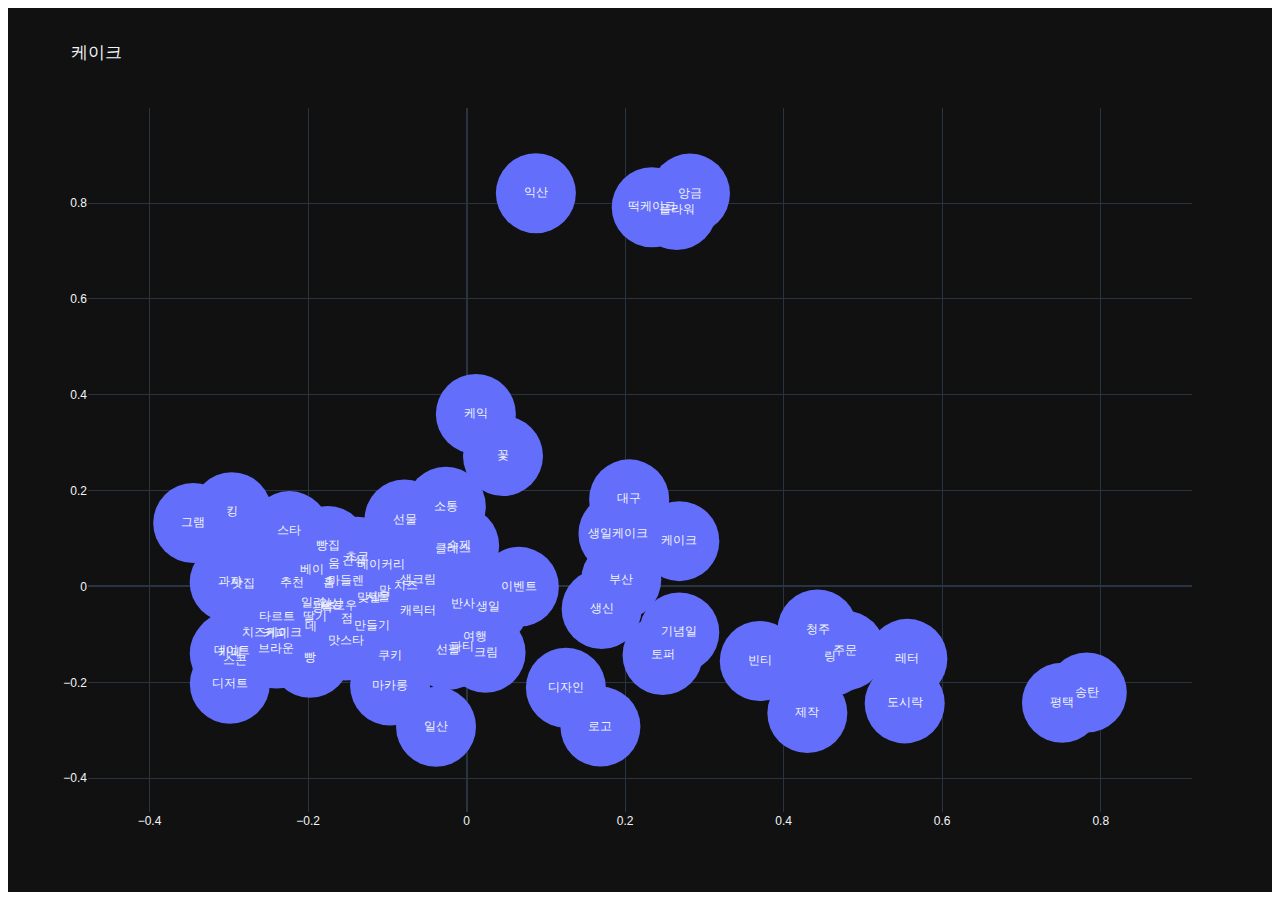
